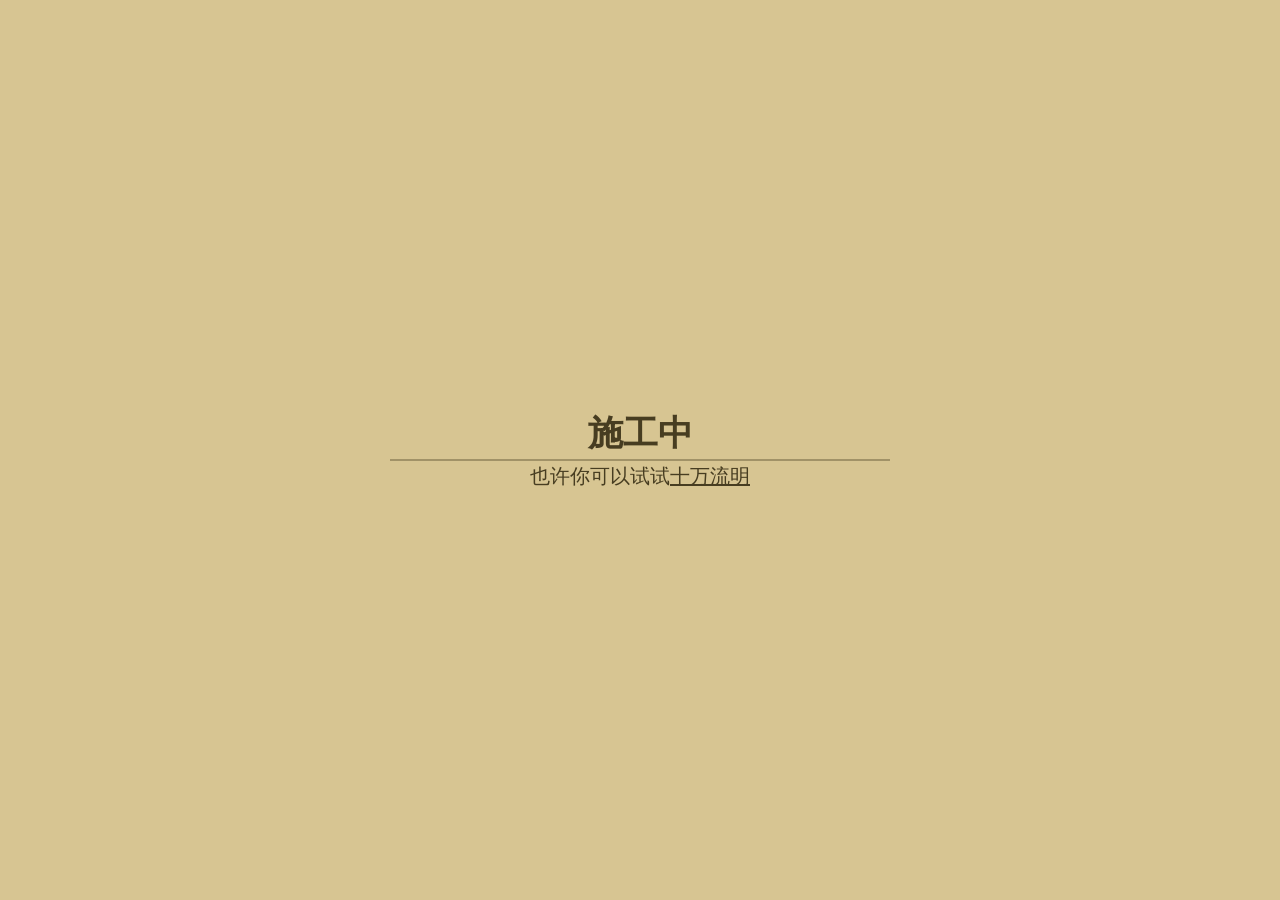
==== docs/index.html @ d666b8e5 "Add files via upload" ====
<!DOCTYPE html>
<html lang="zh-CN" oncontextmenu="return false">
    <head>
        <meta charset="utf-8" name="viewport" content="width=device-width,initial-scale=1,maximum-scale=1,user-scalable=no">
        <title>引导页</title>
        <link rel="stylesheet" type="text/css" href="style.css">
    </head>
    <body>
        <div class="main_table">
            <div class="title_text">施工中</div>
            <div class="main_text">也许你可以试试
                <a href="https://goldenapple125.github.io/100000-Lumens/" rel="noopener noreferrer">十万流明</a>
            </div>
        </div>
    </body>
</html>
---- docs/style.css ----
@font-face {
    font-family: 梦源黑体W12_min;
    src: url("font/梦源黑体W12_min.ttf");
    font-display: swap;
}

:root {
    --main-background: #d7c592;
    --dark-background: #ccb166;
    --warn-background: #d59e77;
    --main-text: #473d21;
    --light-text: #a19267;
    --border-color: #00000000;
    --hide: #00000000;
    --pointer: 0;
}

* {
    -moz-user-select: none;
    -o-user-select: none;
    -khtml-user-select: none;
    -webkit-user-select: none;
    -ms-user-select: none;
    user-select: none;
    -webkit-user-drag: none;
    -webkit-tap-highlight-color: var(--hide);
    touch-action: none;
    border: none;
    outline: none;
    overflow: hidden;
    font-family: "梦源黑体W12_min";
    image-rendering: pixelated;
    color-scheme: only light;
    transition: none;
}

a {
    margin-left: -5px;
    color: var(--main-text);
    text-decoration: underline solid var(--main-text) 2px;
}

html {
    display: block;
    position: absolute;
    left: 0px;
    top: 0px;
    width: 100%;
    height: 100%;
    margin: 0px;
    padding: 0px;
}

body {
    display: block;
    position: absolute;
    left: 0px;
    top: 0px;
    width: 100%;
    height: 100%;
    margin: 0px;
    padding: 0px;
    color: var(--main-text);
    background-color: var(--main-background);
}

.main_table {
    display: flex;
    position: absolute;
    left: 0px;
    top: 0px;
    width: 100%;
    height: 100%;
    padding: 0px 15px;
    box-sizing: border-box;
    flex-direction: column;
    justify-content: center;
    align-items: center;
}

.title_text {
    display: block;
    width: 100%;
    height: 50px;
    border-bottom: var(--light-text) 2px solid;
    font-size: 35px;
    font-weight: bold;
    text-align: center;
    line-height: 50px;
}

.main_text {
    height: 30px;
    font-size: 20px;
    line-height: 30px;
}

@media (hover: hover) and (pointer: fine) {
    .title_text {
        width: 500px;
    }
}
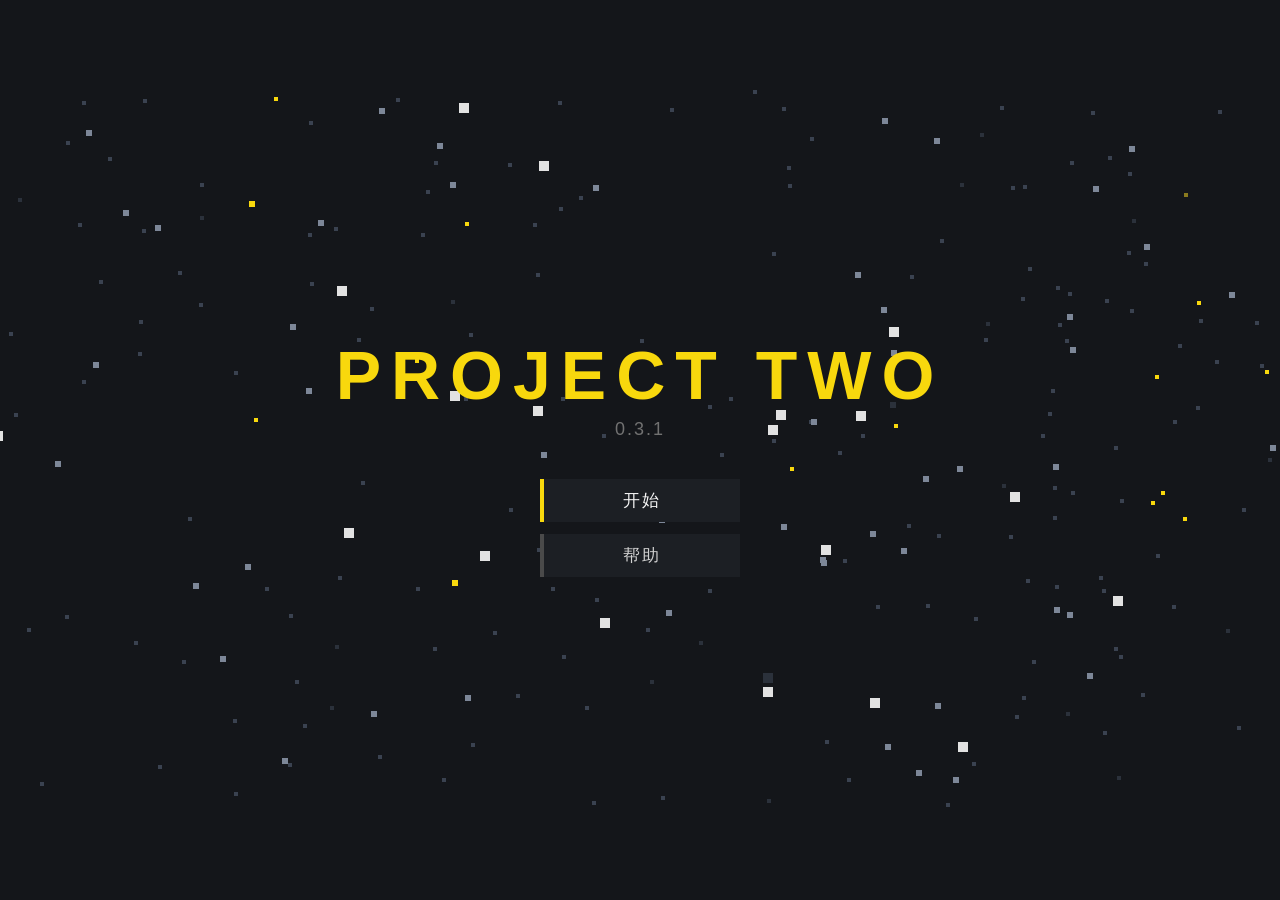
==== commit 7b6a7eef: "Add files via upload" ====
--- a/docs/index.html
+++ b/docs/index.html
@@ -1,16 +1,546 @@
-<!DOCTYPE html>
-<html lang="zh-CN" oncontextmenu="return false">
-    <head>
-        <meta charset="utf-8" name="viewport" content="width=device-width,initial-scale=1,maximum-scale=1,user-scalable=no">
-        <title>引导页</title>
-        <link rel="stylesheet" type="text/css" href="style.css">
-    </head>
-    <body>
-        <div class="main_table">
-            <div class="title_text">施工中</div>
-            <div class="main_text">也许你可以试试
-                <a href="https://goldenapple125.github.io/100000-Lumens/" rel="noopener noreferrer">十万流明</a>
+﻿<!DOCTYPE html>
+<html lang="zh-CN">
+<head>
+<meta charset="utf-8">
+<meta name="viewport" content="width=device-width, initial-scale=1, maximum-scale=1, minimum-scale=1, user-scalable=no, viewport-fit=cover">
+<title>Project Two</title>
+<!-- ⚠️ 网页标题（浏览器标签页）**不写版本号**（用户 2026-10-01 定）。
+     理由：它和 `GAME_VERSION` 是两份，改版本时必然漏一处 —— 实测就从 `0.1.0`
+     一路留到 `0.2.0` 都没改。**版本号只保留两个来源**：
+       · `core.js` 的 `GAME_VERSION`（唯一字符串来源）
+       · 界面上的标题屏那行（`#ver-title`）与设置页签（`#ver-settings`，都由它填）
+     以后再想往别处加版本号（页面标题、水印、注释头…）之前先想想这件事。 -->
+<!-- ⚠️ 资源带 ?v= 版本号：直接打开本地文件时浏览器会缓存 css/js，
+     改了代码却"看起来没生效"多半是缓存。改动后请把版本号 +1。 -->
+<link rel="stylesheet" href="style.css?v=580">
+</head>
+<body>
+<div id="stage">
+    <!-- ⭐⭐⭐ **三层画布**（`0.2.0`，用户要求"喝药火花高于玩家、激光主闪和火花高于激光"）。
+         DOM 顺序 = 叠放顺序（都在 `position: absolute` 下，后者盖前者）：
+
+            ① `#game`  —— 背景 / 障碍 / 敌人 / 子弹 / `pop` 特效 / **玩家**
+            ② `#fx`    —— **激光命中特效**（主闪 + 火花）、药品火花
+            ③ `#laser` —— 激光**光束**（DOM 元素，为了消除斜线锯齿）
+            ④ `#fx2`   —— **光束之上的火花**（`layer: 'over'`）
+            ⑤ `#ui`    —— HUD / 菜单
+
+         ⚠️⚠️ **为什么要分成两层特效画布**：光束是 DOM、永远盖住 `#game`，
+            所以"光效要在光束之上"必须**画到光束之后的画布上**。
+            而"主闪要在火花之上、火花要在光束之上"这两个要求
+            **靠一层做不到**（同一层里只有绘制先后，没有穿插）。
+            ⇒ `#fx`（光束之下）放主闪 + 玩家火花的碎屑；
+              `#fx2`（光束之上）放激光的碎屑。
+            ⚠️ 两块画布的像素尺寸与 `#game` **完全一致**（都是 1280×720 逻辑像素），
+              由 `fitStage()` 统一设，坐标可以直接照搬、不用换算。
+         ⚠️ 只在需要时才清空重画（见 render.js）——空白帧直接 `clearRect` 一次，
+            不跑任何粒子循环。 -->
+    <canvas id="game"></canvas>
+    <canvas id="fx"></canvas>
+    <!-- ⭐⭐ 激光：**用 HTML 元素画**（`0.2.0` 定稿，用户拍板"采用最终方案：用 html 元素"）。
+         ⚠️ 放在 canvas 之后、#ui 之前 ⇒ 盖在画布上、被 HUD 盖住（层级刚好）。
+         ⚠️ 尺寸用 `em`：`#stage` 的 font-size = 缩放倍率（见 fitStage），
+            所以这里写"逻辑像素"的数值，会自动按倍率换算成 CSS 像素。
+         ⚠️ 平时 `display: none`，只有关卡内且有激光时由 render() 打开（见 laserdom.js）。 -->
+    <div id="laser">
+        <div id="laser-outer"></div>
+        <div id="laser-core"></div>
+    </div>
+    <!-- ⭐⭐ **BOSS2 的三道激光**（`0.2.1`）—— 与 `#laser` 同一套 DOM 画法，
+         只是**多开若干个槽位**（`laserdom.js` 的"光束池"：0 号是玩家的、1~9 号是这里的 ✔）。
+         ⚠️ 为什么也要 DOM：与玩家激光**同一条理由**（斜线在 canvas 上会被自己栅格化，
+             `#stage` 又是非整数倍缩放 ⇒ 台阶明显；DOM 的旋转交给合成器、按设备像素比抗锯齿）。
+         ⚠️ 每个槽位**三个 id**（容器 / 外圈 / 内芯）—— `laserdom.js` 是按 id 抓元素的
+            （测试桩也按 id 造元素，所以不能改成 `querySelector`）。
+         ⚠️ 平时 `display: none`，由 `render.js` 按 `Game.beams` 的长度逐帧开关。 -->
+    <div id="elaser1">
+        <div id="elaser1-outer"></div>
+        <div id="elaser1-core"></div>
+    </div>
+    <div id="elaser2">
+        <div id="elaser2-outer"></div>
+        <div id="elaser2-core"></div>
+    </div>
+    <div id="elaser3">
+        <div id="elaser3-outer"></div>
+        <div id="elaser3-core"></div>
+    </div>
+    <div id="elaser4">
+    <div id="elaser4-outer"></div>
+    <div id="elaser4-core"></div>
+    </div>
+    <div id="elaser5">
+    <div id="elaser5-outer"></div>
+    <div id="elaser5-core"></div>
+    </div>
+    <div id="elaser6">
+    <div id="elaser6-outer"></div>
+    <div id="elaser6-core"></div>
+    </div>
+    <div id="elaser7">
+    <div id="elaser7-outer"></div>
+    <div id="elaser7-core"></div>
+    </div>
+    <div id="elaser8">
+    <div id="elaser8-outer"></div>
+    <div id="elaser8-core"></div>
+    </div>
+    <div id="elaser9">
+    <div id="elaser9-outer"></div>
+    <div id="elaser9-core"></div>
+    </div>
+    <div id="elaser10">
+    <div id="elaser10-outer"></div>
+    <div id="elaser10-core"></div>
+    </div>
+    <div id="elaser11">
+    <div id="elaser11-outer"></div>
+    <div id="elaser11-core"></div>
+    </div>
+    <div id="elaser12">
+    <div id="elaser12-outer"></div>
+    <div id="elaser12-core"></div>
+    </div>
+    <div id="elaser13">
+    <div id="elaser13-outer"></div>
+    <div id="elaser13-core"></div>
+    </div>
+    <div id="elaser14">
+    <div id="elaser14-outer"></div>
+    <div id="elaser14-core"></div>
+    </div>
+    <div id="elaser15">
+    <div id="elaser15-outer"></div>
+    <div id="elaser15-core"></div>
+    </div>
+    <div id="elaser16">
+    <div id="elaser16-outer"></div>
+    <div id="elaser16-core"></div>
+    </div>
+    <div id="elaser17">
+    <div id="elaser17-outer"></div>
+    <div id="elaser17-core"></div>
+    </div>
+    <!-- ⭐⭐ **光束之上的特效层**（`layer: 'over'`）—— 见上面那段的层级表。
+         ⚠️ 它必须放在 `#laser` **之后**：DOM 里后出现的盖住先出现的。
+         ⚠️ 别把它挪到 `#laser` 前面 —— 那就退回"火花被光束盖住"了。 -->
+    <canvas id="fx2"></canvas>
+    <div id="ui">
+        <!-- 诊断面板：按 F1 开关（找不到问题时用它） -->
+        <div id="debug" class="debug hidden"></div>
+
+        <!-- 1 标题屏 -->
+        <section class="screen" id="layer1">
+            <!-- ⚠️ 标题屏的背景特效**不在这里**：它画在 `#game` 那块 canvas 上
+                 （titlefx.js 的像素风星场），由 `body.title-fx-show` 让画布显示出来。
+                 所以本层只有 DOM 文字与按钮，没有特效容器。 -->
+            <div class="vcenter">
+                <!-- ⭐ 标题 + 版本号**归成一组**（`0.2.0`，用户要求"版本号上移一点、
+                     更接近标题而非开始按钮"）。
+                     ⚠️ 为什么包一层而不是调 `.version` 的 margin：
+                      `.vcenter` 是 `justify-content:center` 的纵向 flex，三段会**均分**剩余空间 ——
+                      只调 margin 会把"版本号↔标题"和"版本号↔按钮"**一起**改，
+                      做不到"靠近标题、远离按钮"。分包后组间留白由 `.title-block` 的
+                      `margin-bottom` 单独控制，语义也清楚。 -->
+                <div class="title-block">
+                    <h1 class="title">PROJECT TWO</h1>
+                    <!-- ⭐ 版本号（**界面显示不带 `v`**，与文档统一）= 这里的**唯一来源**。
+                         ⚠️ 不要在 HTML 里写死版本：`ui.js` 的 `syncVersion()` 会用
+                            `GAME_VERSION` 填它，"设置"页签那行也是同一个来源 ——
+                            一个数字写两处，迟早不一致。 -->
+                    <p class="version" id="ver-title"></p>
+                </div>
+                <div class="btn-col">
+                    <button class="btn" id="btn-start">开始</button>
+                    <!-- ⭐⭐ 「帮助」（`0.2.0`，用户要求"标题界面加入帮助，把操作说明移到那里面"）。
+                         ⚠️ 它**只负责打开覆盖层**（`#help`），内容在那边 ——
+                            操作说明从此**只有一份**，不再在设置页签里重复一遍。
+                         ⚠️ 放在「开始」下面、清档**不在这一列**了（清档已挪去设置页签）。 -->
+                    <button class="btn ghost" id="btn-help">帮助</button>
+                </div>
+            </div>
+        </section>
+
+        <!-- 2 主界面 = 「选关 / 角色 / 商店 / 设置」四个**页签**，不是四块屏
+             ⭐ 页签结构（按 p13 新界面层级图）：
+                主界面 ──┬── 选关 —— 选关卡 → 出击
+                         ├── 角色 —— 出战配置（主动 / 被动 / 道具）
+                         ├── 商店 —— 花金币（属性提升 / 扩槽位）
+                         └── 设置
+             ⚠️⚠️ 切页签**不换屏**（不调 changeLayer）：顶栏与页签栏常驻，
+                 只有 .pane 的内容区换掉 —— 层级就此压平，不再一层套一层。
+             ⚠️ 每个 .pane 里仍保留 `<h2 class="head">`：test-screens.cjs
+                 靠它认"这块内容是什么"，标题文字是那条链路的**唯一真相**，别删。
+             ⚠️ 资源（金币 / 等级 / 经验）常驻顶栏：原稿 p11/p13 都写明
+                 「资源（金、经）」，并要求商店/角色入口**最优先显示**。 -->
+        <section class="screen" id="layer2">
+            <div class="main-top">
+                <div class="res">
+                    <span class="res-i">金币 <b id="m-gold">0</b></span>
+                    <span class="res-i">等级 <b id="m-level">1</b></span>
+                    <!-- ⭐⭐ 经验后面跟一条**升级进度条**（用户 2026-10-05："主界面的经验加个(升级进度)条" ✔）
+     宽度由 `ui.js` 的 `syncRes()` 按 `Save.exp / levelNeed(Save.level)` 写 ✔ -->
+                    <span class="res-i">经验<span class="exp-wrap"><b id="m-exp">0 / 10</b><span class="exp-bar"><span class="exp-bar-fill" id="m-exp-fill"></span></span></span></span>
+                </div>
+                <div class="tabs" id="tabs">
+                    <button class="tab on" id="tab-select"    data-tab="select">选关</button>
+                    <button class="tab"    id="tab-character" data-tab="character">角色</button>
+                    <button class="tab"    id="tab-shop"      data-tab="shop">商店</button>
+                    <button class="tab"    id="tab-settings"  data-tab="settings">设置</button>
+                </div>
+            </div>
+
+            <div class="panes">
+                <!-- 页签 1：选关（关卡列表由 JS 按 LEVELS 自动生成） -->
+                <div class="pane on" id="pane-select">
+                    <h2 class="head">选择关卡</h2>
+                    <div class="vcenter">
+                        <!-- ⚠️ 关卡网格由 JS 按 LEVELS **自动生成**（见 UI.buildLevelList）。
+                             加关只需在 level.js 的 LEVELS 里加一行，不用改这里。
+                             它**不套 .panel**：方块自己就是边框，外面再包一层会显得很闷。 -->
+                        <div id="lv-list"></div>
+                        <!-- ⚠️ 这里**故意没有**"金币/等级/经验/槽位"面板（0.1.1 删掉的）：
+                             那四项在别处都已有 —— 金/等/经在**顶栏常驻**，
+                             槽位在**角色页签**（「技能 0/3」）。
+                             一个数字写两处，就得两处都记得刷新，漏一处就显示旧值；
+                             实测踩过：在商店买东西时，顶栏金币没跟着变。
+                             现在资源显示**只有一个出口**（UI.syncRes()），别再复制一份。 -->
+                        <!-- ⚠️ 「返回标题」**已挪到设置页签**（`0.1.1`）——
+                             它和"删除存档"都是标题屏级别的操作，放在设置里，
+                             选关页签就只剩关卡本身（网格 + ★ 进度）。 -->
+                        <!-- ⭐⭐ **碰撞测试场入口**（`0.2.0`）。
+                             ⚠️⚠️ **只有按 `/` 进入调试模式后才看得见**
+                                （用户要求"开启调试模式才可使用…碰撞测试"）——
+                                由 `UI.syncTestLevel()` 每帧对齐，这里**写不写 `hidden`
+                                都不影响**（第一帧就会被对齐），但写上更符合直觉。
+                             ⚠️ 结构**静态写在这里**（不是 JS 凭空创建）：见
+                                `ui.js` 的 `buildLevelList()` 那段说明 ——
+                                动态创建会被"JS 引用的 id 必须在 HTML 里"那条断言判红。
+                             ⚠️ 按钮 id 与关卡 id 的绑定在 `buildLevelList()` 里做
+                                （因为关卡 id 来自 `level.js` 的数据，HTML 里写不了）。 -->
+                        <div class="lv-extra hidden" id="lv-extra-test">
+                            <button class="btn small ghost" id="btn-test-level">碰撞测试场</button>
+                        </div>
+                    </div>
+                </div>
+
+                <!-- 页签 2：角色（原「战前配置」整屏并进来） -->
+                <div class="pane" id="pane-character">
+                    <h2 class="head">角色配置</h2>
+                    <!-- ⭐ 与商店同一套**滚动兜底**（`0.2.1`，见 `.vscroll` 那段说明）——
+                         这一屏的卡片数 = 主动 + 被动 + 道具的**池子**大小，
+                         池子一涨（被动现在 7 件）它就会顶到 720。
+                         ⚠️ 卡片本身是 `.pick` 的 `flex-wrap`（自动换行，加内容不用改 CSS），
+                            这里只负责"换行之后还长得下去"。
+                         ⚠️ 结构有断言守着：`test-screens` ⑳。 -->
+                    <div class="vscroll" id="char-scroll">
+                    <div class="vscroll-in">
+                        <!-- 选卡被拒绝时的一句话反馈（如"最多带 N 个"）。
+                             ⚠️ 它**一直占着 min-height**（不是"留空就不占高度"），
+                                这样提示出现/消失时下面的面板不会上下跳。 -->
+                        <div class="pick-hint" id="pick-hint"></div>
+                        <div class="panel w760">
+                            <div class="pane-title">技能 <span id="a-count">0</span>/<span id="a-max">3</span></div>
+                            <div class="pick" id="pick-active"></div>
+                        </div>
+                        <div class="panel w760 mt16">
+                            <div class="pane-title">饰品 <span id="p-count">0</span>/<span id="p-max">1</span></div>
+                            <div class="pick" id="pick-passive"></div>
+                        </div>
+                        <div class="panel w760 mt16">
+                            <div class="pane-title">道具 <span id="i-count">0</span>/1</div>
+                            <div class="pick" id="pick-item"></div>
+                        </div>
+                        <!-- ⚠️ 这里原来有两个按钮（「出击」和「返回选关」），`0.1.1` 删掉了：
+                             · 「返回选关」与点页签栏的「选关」**完全重复**（页签就在头顶）；
+                             · 「出击」与"在选关页签点关卡方块"**完全重复** ——
+                               配好装回选关点一下就开打，多一个按钮只是多一条要记的路。
+                             ⇒ 角色页签现在就是**纯配置**：改完直接点头顶的「选关」。 -->
+                    </div>
+                    </div>
+                </div>
+
+                <!-- 页签 3：商店（原「成长」整屏并进来）
+                     ⚠️ 这里**不再重复显示金币/等级/经验** —— 顶栏已经常驻了，
+                        重复一份既占高度、又可能和顶栏数字不一致（0.1.1 去掉）。 -->
+                <!-- 页签 3：商店（花金币的地方）
+                     ⭐⭐ 标题**与其他三屏完全一致**（`<h2 class="head">`，`0.2.1` 统一）。
+                        ⚠️ 它原来是 `head tight`（20px 字 + 10px 上边距）——
+                           那是 `0.2.0` 的**救急**：商店内容最多，普通 `head` 的 65px
+                           "就是溢出的最后一根稻草"。用户 2026-10-02 实测指出
+                           **"商店的标题位置和大小都与其他如角色配置对不上，统一之"**。
+                           ⇒ `0.2.1` 把高度上限拿掉（下面 `#shop-scroll` 的滚动兜底）之后，
+                             这 25px 再也不用省了，**`.head.tight` 整个类已删**。
+                           ⚠️ 别再退回紧凑版：高度问题已经由滚动容器解决，
+                              再省标题只会让四屏看起来不齐。
+                     ⚠️⚠️ **不能直接删掉这个标题**：`tools\test-screens.cjs` 的
+                        `currentScreen()` 是**按 `<h2 class="head">` 判定屏标题**的
+                        （每个 section 里第一个 h2 = 该层的标题），删了之后
+                        商店在测试的屏模型里会变成"(无标题)"（实测踩过）。
+                     ⚠️ 布局用**两列**（`shop-grid`）：属性/槽位并排、被动排两列
+                        （`0.2.0` 的解法：竖着堆三块面板会顶出 720，两列省掉一半高度）。
+                        ⭐ `0.2.1` 起**高度上限已经拿掉**（下面 `#shop-scroll` 的滚动兜底）
+                        ⇒ 以后加内容**不用再算高度**，两列只是排版口味，不是"塞不下"的补丁。 -->
+                <div class="pane" id="pane-shop">
+                    <h2 class="head">商店</h2>
+                    <!-- ⭐⭐ **长列表的长久方案**（`0.2.1`）。用户原话：
+                            **"考虑到商店可能有许多饰品和道具，想一个长久的解决方案，
+                              而不是满了再改一点"**。
+
+                         之前是"内容垂直居中"（`.vcenter`）—— 那套在**刚好装得下**时很好看，
+                         但内容的**高度上限被 720 锁死**：被动从 6 件加到 7 件，
+                         就已经在溢出边缘试探，每加一件都要回来量高度、挪布局 ⇒ 典型的补丁式维护。
+
+                         ⇒ 现在改成**两层**：
+                           ① `#shop-scroll`（`.vscroll`）= 滚动容器：吃掉标题以外的全部高度，
+                              `overflow-y: auto` ⇒ **内容再高也够得着**，高度不再是内容量的函数；
+                           ② `.vscroll-in` = 内容列：`margin: auto 0` ⇒
+                              **装得下时仍然垂直居中（与改之前一模一样）**，
+                              装不下时从顶部开始排、能一路滚到底。
+                         ⚠️⚠️ 别再退回 `justify-content: center`：它在滚动容器里溢出时
+                            **顶部会被裁掉且滚不上去**（内容永远够不着）——
+                            这正是 `.vscroll-in` 用 auto margin 而不用居中属性的原因。
+                         ⚠️ 结构（哪些东西在滚动容器里）有断言守着：
+                            `test-screens` ⑳ = 长列表滚动兜底。 -->
+                    <div class="vscroll" id="shop-scroll">
+                    <div class="vscroll-in">
+                        <!-- ① 花金币**可重复购买**的两类：属性（只读展示）+ 槽位
+                             ⚠️ 用 `w860`（比共用的 `w760` 宽）：这一行的内容是
+                                "名字 + 数值 + 按钮"三段，760 会把数值挤到第二行
+                                （用户报过"下面那些数字不要单独换行"）。
+                             ⚠️ 列宽用 `shop-grid-fit`（`auto 1fr`）——
+                                两列需求差很多（属性 140px vs 槽位 235px），
+                                等宽就是让宽的那列把窄的挤到换行。 -->
+                        <div class="panel w860">
+                            <div class="shop-grid shop-grid-fit">
+                                <div>
+                                    <div class="pane-title">属性</div>
+                                    <div id="up-attrs"></div>
+                                </div>
+                                <div>
+                                    <div class="pane-title">槽位</div>
+                                    <div id="up-slots"></div>
+                                </div>
+                            </div>
+                        </div>
+                        <!-- ② 一次性买断的两类：饰品 + 道具（买完永久解锁）
+                             ⚠️ 它们在页面上**并排两列**（`.shop-grid`），不是上下两块 ——
+                                两者是同一类东西（买一次就有），并排一眼看得出这个共性。
+                             ⭐⭐ 道具原来挂在上面「槽位」那一栏里（`0.2.0` 挪来，用户要求
+                                "商店的道具回蓝药放下面那块（饰品右边）"）。
+                                ⚠️ 原来那三行是"技能槽 / 饰品槽 / 道具"挤在一栏，
+                                   而道具**既不是槽位、也和槽位上限无关** ——
+                                   它和被动一样是"一次性买断"，放这里才对。
+                             ⭐⭐ **加内容不用动这里**：两栏都由 `ui.js` 的 `buildShop()`
+                                遍历 `PASSIVES` / `ITEMS` 生成（`passiveRow(pi)`），
+                                加一件被动 = 往表里加一行数据。
+                             ⭐⭐⭐ `class="vscroll-list"` = **定死的滚动框**（`0.2.1`）。用户两轮要求：
+                                ① "滚动条（框）可以单独给'饰品'用，而非整个'商店'，
+                                   然后就可以让饰品一框大约 5~6 个"；
+                                ② **"确保'饰品''道具'所在的这个框大小不因其内容改变，
+                                   或者说保持'充满被动道具'的大小"**。
+                                ⇒ 尺寸**定死**（`height` 而**不是** `max-height`）：买掉几件也不会缩，
+                                  于是**商店整屏一动不动**；内容超过框就自己滚。
+                                  外面的 `.vscroll` 只当兜底。算法见 style.css 那段说明。
+                                ⚠️ 两栏挂**同一个类** ⇒ 高度必然一致（不会一高一矮）。 -->
+                        <div class="panel w860 mt16">
+                            <div class="shop-grid shop-grid-even">
+                                <div>
+                                    <div class="pane-title">饰品</div>
+                                    <div class="vscroll-list" id="up-passives"></div>
+                                </div>
+                                <div>
+                                    <div class="pane-title">道具</div>
+                                    <div class="vscroll-list" id="up-items"></div>
+                                </div>
+                            </div>
+                        </div>
+                    </div>
+                    </div>
+                </div>
+
+                <!-- 页签 4：设置（原设计 p11/p13 都有「设置」这一项） -->
+                <div class="pane" id="pane-settings">
+                    <h2 class="head">设置</h2>
+                    <div class="vcenter">
+                        <!-- ⚠️⚠️ **「操作」那块已挪到标题屏的「帮助」覆盖层**（`0.2.0`，用户要求
+                             "标题界面加入帮助，把操作说明移到那里面"）。
+                             ⇒ 操作说明全项目**只有一份**（`#help`），设置页签不再重复一遍。
+                             这样"怎么玩"在**开始之前**就看得到，而不是进了主界面才找得到。 -->
+                        <div class="panel w520">
+                            <div class="pane-title">显示</div>
+                            <!-- ⭐ 小怪血条开关（用户 2026-10-01 定）。
+                                 ⚠️ 默认**关**（= 原设计「只有 BOSS 显示血条」，见 08 L288）。
+                                 搬动这条时注意：BOSS 的血条**不受它影响**，永远显示。 -->
+                            <div class="row">
+                                <span>小怪血条</span>
+                                <button class="btn small" id="btn-mobhp"></button>
+                            </div>
+                            <!-- ⭐⭐ 「画面像素对齐」开关（用户 2026-10-02：
+                                 "试试 A′，最好也保留原来的模式，做成选项"）。
+                                 · 开（默认）= 舞台倍率量化到 **0.5 步进**
+                                   ⇒ `PIXEL(2) × 倍率` 恒为整数 ⇒ 每个美术像素在屏幕上一样大 ✔
+                                   （代价：舞台最多留 ~0.5× 空边）
+                                 · 关 = 原来的 **0.1 步进**（填满屏幕优先，但像素偶尔差 1 ✗）
+                                 ⚠️ 值在 `Save.scaleCrisp`，真相来源只有一处（见 core.js 的 pickScaleFor）。 -->
+                            <div class="row">
+                                <span>画面缩放</span>
+                                <button class="btn small" id="btn-scale"></button>
+                            </div>
+                        </div>
+                        <div class="panel w520 mt16">
+                            <div class="pane-title">关于</div>
+                            <!-- ⭐⭐ **作者 / 设计两行**（`0.2.0`，用户要求
+                                 "关于里面，作者写你的名字，设计写我（或者按你认为符合实际的写）"）。
+                                 ⚠️ 它们是**静态文字、直接写在 HTML 里**（不像版本号要走 JS）：
+                                    这是"人"的信息，没有第二个来源，不需要同步。
+                                 ⚠️ 只有**版本号**必须由 `UI.syncVersion()` 填 —— 它的唯一来源是
+                                    `core.js` 的 `GAME_VERSION`。写死在这里就会成为**第二份**，
+                                    改版时必漏一处（这是踩过的坑，见本文件头的说明）。 -->
+                            <div class="row"><span>作者</span><span>DeepSeek Harness</span></div>
+                            <div class="row"><span>设计</span><span>静火Ω</span></div>
+                            <div class="row"><span>版本</span><span id="ver-settings"></span></div>
+                            <!-- ⚠️ 原来这里还有一行「存档 · 自动保存在本机浏览器」——
+                                 已删（用户 2026-10-01）。理由：这行是在**解释实现细节**
+                                 （localStorage），玩家不需要知道。 -->
+                        </div>
+                        <!-- ⭐⭐ **主界面的出入口都收在这一行**（`0.2.0`，用户要求
+                             "删除存档移到设置那里（与返回标题同一行）"）。
+                             · 「返回标题」= 主界面唯一的出口（`0.1.1` 从选关页签挪来）
+                             · 「删除存档」= 原来在**标题屏**（`0.1.1`～`0.2.0`），现挪来此处
+                             ⚠️ 用户最初（2026-10-01）定的是"清档只留标题屏那一个"，
+                                理由是"想从头再来"是开局前的决定。`0.2.0` 改主意了：
+                                把它和「返回标题」并排 —— 两者都是**标题屏级别的操作**，
+                                放一起语义更整齐（也正是 `0.1.1` 把「返回标题」挪进来的同一条逻辑）。
+                             ⚠️ 两击确认**照旧**（`UI.wipeConfirm`），挪位置不改这个保护。 -->
+                        <div class="btn-row mt28">
+                            <button class="btn ghost" id="btn-back1">返回标题</button>
+                            <!-- ⚠️ 文案是「**删除**存档」（`0.2.0`，用户要求把"清空"改成"删除"）——
+                                 与确认态的「确认删除」配套。两处文字**要一起改**。 -->
+                            <button class="btn ghost" id="btn-wipe">删除存档</button>
+                        </div>
+                    </div>
+                </div>
+            </div>
+        </section>
+
+        <!-- 3 关卡内 + 结算 -->
+        <section class="screen" id="layer3">
+            <!-- ⭐ HUD 用 DOM 渲染（不是 canvas）：
+                 画布分辨率固定 1280×720，把汉字画进去再放大会糊；
+                 DOM 文字由屏幕分辨率渲染，放大多少都清晰。 -->
+            <div id="hud">
+                <div class="hud-left">
+                    <!-- ⚠️ 条上的文字是**中文**（用户定：生命 / 能量）。
+                         ⚠️ 别混：JS 里的内部变量名仍是 `hp` / `mp` / `hpMax` / `mpMax`
+                            —— 那是几百处引用，与这条文案无关，不要去改。
+                         初值只是"还没进关"时显示什么，进关后由 hud.js 每帧覆盖。 -->
+                    <div class="hud-bar">
+                        <div class="hud-bar-fill hp" id="hud-hp-fill"></div>
+                        <span class="hud-bar-txt" id="hud-hp-txt">生命 12 / 20</span>
+                    </div>
+                    <div class="hud-bar thin">
+                        <div class="hud-bar-fill mp" id="hud-mp-fill"></div>
+                        <span class="hud-bar-txt" id="hud-mp-txt">能量 5 / 30</span>
+                    </div>
+                </div>
+                <div class="hud-right">
+                    <!-- ⭐ 「进度」= **击败数 / 本关总数**（`0.2.0` 把原来两行
+                         「剩怪」与「击杀」合并成这一行）。
+                         ⚠️ 分母是 `Game.enemiesTotal`（进关时记一次），不是现算 —— 见它的说明。
+                         ⚠️ 原来那个 `#hud-kills` 元素已删除，`hud.js` 里也不要再引用它。
+                         ⭐⭐ **`#hud-wave`（`0.2.1`）**：多波关卡在这一行**前面**补一句
+                         「波次 x/y 」（由 hud.js 写入，单波关卡写空字符串 ⇒ 一个字都不显示）。
+                         用户要求："有复数波次的关卡，右上角一行内写：波次x/y 进度a/b"，
+                         ⇒ 所以是**同一行**，不是再加一行。
+                         ⚠️ 多波时 `#hud-progress` 里的两个数是**本波**的击败数 / 本波总数
+                         （用户明确："其中 b 为本波进度，而非关卡进度"）。 -->
+                    <div class="hud-line"><b id="hud-wave"></b>进度 <b id="hud-progress">0 / 8</b></div>
+                </div>
+                <div class="hud-bottom" id="hud-slots"></div>
+                <div class="hud-bottom" id="hud-item"></div>
+                <!-- 测试关：碰撞几何可视化 + 哨兵结果 -->
+                <div id="hud-test"></div>
+            </div>
+            <div id="result" class="result hidden">
+                <div class="panel w520">
+                    <div class="pane-title" id="r-title">通关</div>                    <!-- ⚠️ 这四行原本是「击败怪物 / 获得经验 / 获得金币 / 等级提升」——
+                         四个"动词+名词"整齐排一列，是典型的机器腔。
+                         换成名词短语，一眼扫得完（`0.1.1` 改）。 -->
+                    <div class="row"><span>击杀</span><span id="r-kills">0</span></div>
+                    <div class="row"><span>经验</span><span id="r-exp">0</span></div>
+                    <div class="row"><span>金币</span><span id="r-gold">0</span></div>
+                    <div class="row" id="r-lvrow"><span>升级</span><span id="r-lv">—</span></div>
+                    <div class="btn-col mt24">
+                        <!-- ⭐「下一关」：通关后的**主行动**（放第一个）。
+                             ⚠️ 最后一关、失败结算、或下一关还没解锁时，由 JS 藏掉
+                                （见 level.js 的 nextLevelId + ui.js 的 syncResultButtons）。
+                             ⚠️ **初始必须带 `hidden`**：结算是它唯一的显示时机，
+                                不写就会在"还没结算"时就先亮出来（实测踩过）。 -->
+                        <button class="btn hidden" id="btn-next">下一关</button>
+                        <button class="btn ghost" id="btn-again">再打一次</button>
+                        <button class="btn ghost" id="btn-result-back">回主界面</button>
+                    </div>
+                </div>
+            </div>
+        </section>
+
+        <!-- ⭐⭐ **帮助覆盖层**（`0.2.0`，用户要求"标题界面加入帮助，把操作说明移到那里面"）。
+             ⚠️ 它**不在任何 `.screen` 里**（放在 `#ui` 的直接子级）——
+                因为它要能**在任何一层之上**弹出来，而 `.screen` 是"哪层激活显示哪层"，
+                塞进某一层就只能在那一层用（标题屏的帮助塞进 layer1，进主界面就没了）。
+             ⚠️ 复用 `.result` 那套覆盖层样式（半透明底 + 居中面板），
+                不另写一份 CSS —— 两者的视觉要求完全一样。
+             ⚠️ 初始**必须带 `hidden`**：它唯一的显示时机是点「帮助」，
+                不写就会一进游戏就盖在标题屏上（结算框踩过同一个坑）。
+             ⚠️ 内容（操作说明）**全项目只有这一份** —— 设置页签那块已删。 -->
+        <div id="help" class="result hidden">
+            <div class="panel w520">
+                <div class="pane-title">操作说明</div>
+                <div class="row"><span>移动</span><span>W A S D</span></div>
+                <div class="row"><span>开火</span><span>按住左键</span></div>
+                <div class="row"><span>技能</span><span>数字键 1~4</span></div>
+                <div class="row"><span>道具</span><span>E</span></div>
+                <div class="row"><span>退出关卡</span><span>Esc</span></div>
+                <!-- ⚠️⚠️ **这里不再列调试功能**（`0.2.0`，用户要求删掉时间流速那行）。
+                     `[` `]` `\`（时间流速）、`F1`（诊断面板）、「碰撞测试场」
+                     现在**都要先按 `/` 进入调试模式**才可用 ——
+                     那是开发者工具，摆在"操作"表里会像正式玩法。
+                     ⚠️ 但 `/` 本身也**故意不列**：它是个开发者后门，
+                       写进帮助就等于告诉玩家"这里有个调试入口"。
+                       需要时看 `core.js` 的 keydown 段落。 -->
+                <div class="btn-col mt24">
+                    <button class="btn ghost" id="btn-help-close">返回</button>
+                </div>
             </div>
         </div>
-    </body>
-</html>+
+    </div>
+</div>
+
+<!-- ⭐ 事件追踪（诊断用，`0.2.0`）。**必须最先加载**：core/game/level 里的埋点
+     是"运行时才调"，但早加载最省心；而且它自己不依赖任何别的文件。
+     ⚠️ 定位完"点关卡闪回选关"那个偶发 bug 后可以整块删掉（含 trace.js 与各埋点）。 -->
+<script src="trace.js?v=580"></script>
+<script src="collision.js?v=580"></script>
+<script src="core.js?v=580"></script>
+<script src="level.js?v=580"></script>
+<!-- 标题屏星场：依赖 core.js 的常量/ctx 与 level.js 的 TILE，且被 game.js 的 render 调用 -->
+<script src="titlefx.js?v=580"></script>
+<!-- ⭐ 素材层（`0.3.0` 像素化）：必须在 render.js 之前（它画实体与子弹），也必须能在 core.js 的 boot 里被调到 ⇒ 放在 core 之后、laserdom 之前。 -->
+<script src="sprites.js?v=580"></script>
+<script src="laserdom.js?v=580"></script>
+<!-- ⭐ 特效画布句柄（0.2.0）：两层特效布的 canvas/ctx，与 laserdom.js 同一个职责分工
+     （render.js 只管"画什么"，这里管"画到哪块布上"）。
+     ⚠️ 必须在 render.js 之前 —— render.js 启动时就会用到 `FxDom`。 -->
+<script src="fxdom.js?v=580"></script>
+<script src="hud.js?v=580"></script>
+<script src="ui.js?v=580"></script>
+<!-- ⚠️ **render.js 必须在 game.js 之前**（`0.2.0` 从 game.js 拆出来的纯绘制层：
+     `snap()` / `render()` / `drawCollisionDebug()`）。
+     ⚠️ 两边都是**函数声明**（会被提升），所以只要都赶在 `start()` 之前加载就安全；
+        放在前面只是为了读起来顺 —— 别据此以为顺序可以随便调。 -->
+<script src="render.js?v=580"></script>
+<script src="game.js?v=580"></script>
+</body>
+</html>
--- a/docs/style.css
+++ b/docs/style.css
@@ -1,102 +1,1074 @@
-@font-face {
-    font-family: 梦源黑体W12_min;
-    src: url("font/梦源黑体W12_min.ttf");
-    font-display: swap;
-}
-
+﻿/* Project Two 0.1.0 —— 遵循 概念报告/10-运行环境约定.md */
 :root {
-    --main-background: #d7c592;
-    --dark-background: #ccb166;
-    --warn-background: #d59e77;
-    --main-text: #473d21;
-    --light-text: #a19267;
-    --border-color: #00000000;
-    --hide: #00000000;
-    --pointer: 0;
-}
-
+    color-scheme: only light;      /* 禁止浏览器切暗色 */
+
+    /* ⭐⭐⭐ **灰阶 / 语义色（沿用美术测试的 token）**
+     * ⚠️ `0.3.0` P0 起：凡**跨语言共用**的值，注释里都标了它在 `core.js` → `PAL` 里的
+     *    对应条目，并由 `tools\test-visual.cjs` 断言"**两边不许漂移**"。
+     *    ⇒ 改这里必须同步改 `PAL`（反之亦然），否则自检会红。
+     *    ⚠️ **没标对应关系的**是界面专属色（`PAL` 里没有这个语义）——
+     *      它们只在 CSS 里有意义，别硬拉一个 PAL 名字来配对。 */
+    --c-bg:      #14161a;          /* = PAL.bg（场地底色，界面深底同色） */
+    --c-bg2:     #1c1f24;
+    --c-panel:   #262626;
+    --c-line:    #4a4a4a;
+    --c-line2:   #535353;
+    --c-line3:   #3a3a3a;          /* 更暗一档的边（锁定态 / 分隔） */
+    --c-dim:     #717171;
+    --c-dim2:    #d1d1d1;
+    --c-text:    #e2e2e2;
+    --c-text-hi: #f5f5f5;
+    --c-white:   #ffffff;          /* = PAL.hitWhite（纯白：HUD 强调文字用） */
+    --c-accent:  #f8d80d;          /* = PAL.accent（**界面主题色**：不跟主角走 —— 用户 2026-10-02："别改主题色"） */
+    --c-accent2: #e4c607;
+    --c-hp:      #ed6060;          /* = PAL.barHp（生命条**填充**，用户 2026-10-05） */
+    --c-hp-edge: #d83a3a;          /* = PAL.barHpEdge（生命条边框） */
+    --c-hp-bg:   #6b2b2b;          /* = PAL.barHpEmpty（生命条「空」的部分） */
+    --c-mp-bg:   #294865;          /* = PAL.barMpEmpty（能量条「空」的部分） */          /* = PAL.barHpEdge（生命条**边框**） */          /* = PAL.barHp（**红 = 生命**，与敌人本体色无关 —— 用户："别改血条颜色"） */
+    --c-mp:      #5a9fe0;
+    --c-mp-dark: #0b77bd;
+          /* 深能量色（= 子弹/激光外圈那个蓝的深色档；HUD 能量半框用） */
+    --c-warn:    #e0a05a;
+    --c-bad:     #ff6b6b;          /* 独立的"出错/失败"红（`0.3.0` 起与警示光束解耦：光束改橙） */
+    --c-heal:    #7de07d;          /* = PAL.heal（回血 / 通过） */
+    --c-hr:      #333;             /* 行分隔线（比 --c-line3 还暗） */
+    --c-sunken:  #1a1c20;          /* 内凹底（HUD 条的槽、输入框） */
+    --c-card-on: #2a2a24;          /* 选中卡片的底（偏黄一档，与强调色呼应） */
+    --c-bar-bg:  #262626;          /* 血条/进度条的槽底（与 --c-panel 同值不同义） */
+    /* ⚠️ `#14161ad9` / `#14161ab8` / `#14161ac9`（半透明底）与 `#000000cc`（遮罩）
+     *    是**带 alpha 的变体**：CSS 变量加 alpha 要 `color-mix`（另一个浏览器特性）
+     *    ⇒ 保留字面量，语义就是"`--c-bg` 加 alpha"。
+     * ⚠️⚠️ 这里**曾经**有 `--c-laser-core: #fff2a8`（激光内芯的亮黄），已删（`0.2.0`）。
+     *    理由两条：① 激光内芯改成由 JS 设之后它成了**死变量**（没人引用，只剩会过期的声明）；
+     *    ② 更要紧的是**它留的是旧颜色**，看到的人会以为"改这个变量就能调激光颜色"，改了却没效果。
+     *    ⚠️ 现在激光配色只有一个来源：`PAL.laserCore`（外圈由它 `dimHex(…, LASER_OUTER_K)` 算）。
+     *      `#laser-outer` / `#laser-core` 只是"JS 还没跑过"的**首帧兜底**，
+     *      那几个兜底数值同样由 `test-visual` 断言不许漂移。 */
+}
+
+/* ---- 输入钳制 + 渲染硬要求（无前缀残留） ---- */
 * {
-    -moz-user-select: none;
-    -o-user-select: none;
-    -khtml-user-select: none;
-    -webkit-user-select: none;
-    -ms-user-select: none;
     user-select: none;
+    -webkit-user-select: none;      /* 仅保留这一个必要前缀 */
     -webkit-user-drag: none;
-    -webkit-tap-highlight-color: var(--hide);
-    touch-action: none;
+    -webkit-tap-highlight-color: #00000000;
     border: none;
     outline: none;
+    margin: 0;
+    padding: 0;
+    box-sizing: border-box;
+    transition: all 0s;             /* 游戏里过渡动画就是延迟 */
+    image-rendering: pixelated;
+}
+
+/* ⭐ 光标策略（按输入能力分支，沿用十万流明的写法）
+ *  · 鼠标设备：**菜单显示系统光标**（否则"看不见鼠标"没法点）；
+ *             关卡内由 canvas 的 cursor:none + 游戏自绘准心接管。
+ *  · 触摸设备：不显示任何光标（本来也没有指针）。
+ *  ⚠️ 千万不要在 `*` 上写 cursor:none —— 那会让菜单也看不见鼠标。
+ *  ⚠️ 按钮一定要给回 pointer，"可点"这件事必须能看出来。
+ *
+ * ⚠️⚠️ `cursor: none` 的适用范围（实测踩过）：以前是**无条件**的 `#game { cursor: none; }`，
+ *    当时画布只在关卡内可见，所以没问题。但标题屏改成**也用画布画星场**之后，
+ *    画布在标题屏也可见了 → 如果标题屏的 DOM 没有盖满整屏，
+ *    鼠标移到没盖住的地方，命中的就是画布 → **指针直接消失**。
+ *    ⇒ 改成只在**关卡内**藏指针（`body.in-game`），标题屏明确还回 `default`。
+ *    再加一条兜底：`#title-fx-show` 时整个 `#stage` 都还回默认指针，
+ *    这样不管 DOM 盖没盖满，都不会出现"没有鼠标"的界面。 */
+@media (hover: hover) and (pointer: fine) {
+    html, body { cursor: default; }
+    button, .btn, .card, .tab, .lv-block { cursor: pointer; }
+    .card.locked, .btn.disabled, .lv-block.locked { cursor: not-allowed; }
+/* ⭐⭐ **未解锁的卡：名字更暗**（用户 2026-10-05："角色配置下 未解锁的技能/饰品/道具 名字更暗以区分" ✗）。
+ *    原来 `.card.locked` **只改了鼠标指针** ✗（`cursor: not-allowed` ✗）⇒ 光看名字分不出锁没锁 ✔。
+ *    ⚠️ 只压**名字**（`.card-name` ✗），卡面其它元素不动 ✔ —— 与"（未解锁）"那三个字配合着看 ✔。
+ *    ⚠️ 用的是暗色 token `--c-dim` ✗（与 `.card-desc` 同一个），不再单独调色 ✔。 */
+.card.locked .card-name { color: var(--c-dim); }
+    /* 只有关卡内才藏指针（自绘准心接管） */
+    body.in-game #game { cursor: none; }
+    /* 标题屏是菜单：整个舞台都显示系统指针（画布显示着星场也不影响） */
+    body.title-fx-show, body.title-fx-show #stage, body.title-fx-show #game { cursor: default; }
+
+    /* ⭐ 结算时把系统指针还回来。
+     *    准心画在 canvas 上，而结算框是 DOM（z 序更高）→ 会互相遮挡、看不清也点不准。
+     *    同时 game.js 的 render 在结算时**停止画准心**，两者配套。 */
+    body.result-show #game { cursor: default; }
+    /* ⚠️⚠️ **`pointer` 只能给按钮，不能给 `#result` 自己**（`0.2.0` 修，实测踩过）。
+     *
+     *    原来这里写的是 `body.result-show #result, body.result-show #result button
+     *    { cursor: pointer; }` —— 把**整个覆盖层**也设成了手掌。
+     *    而 `cursor` 是**继承属性** ⇒ `.panel` / 四行文字 / 所有后代**全继承成手掌**
+     *    ⇒ 用户实测："通关结算界面，按钮虽然正常，但鼠标永远是手掌"。
+     *
+     *    ⚠️ 这条规则是 `0.1.1` 就有的，但**一直没显形**：那时 `.result` 是
+     *      `pointer-events: none`（见 `.result` 那段），鼠标**根本碰不到它** ——
+     *      命中的是底下的 canvas，所以这条 `pointer` 从未生效过。
+     *      ⇒ 上一轮给 `.result` 打开 `pointer-events: auto` 之后它才暴露出来。
+     *    ⚠️ 教训：**改 `pointer-events` 会"唤醒"一批原本死掉的样式** ——
+     *      所以打开一层的事件接收时，要顺手检查它的 `cursor` 与 `user-select`。 */
+    body.result-show #result button { cursor: pointer; }
+}
+/* ⚠️ overflow:hidden 不能放在 * 上：那会连带把 flex 居中也锁死，
+ *    这里只对结构性元素设置。 */
+html, body, #stage, #ui, .screen { overflow: hidden; }
+
+html, body {
+    position: absolute;
+    left: 0; top: 0;
+    width: 100%; height: 100%;
+    background: var(--c-bg);
+    color: var(--c-text);
+    font-family: "Microsoft YaHei", "PingFang SC", sans-serif;
+    font-size: 15px;
+    line-height: 1.5;
+}
+
+/* 用 flex 把舞台在窗口内居中（避免左上角对齐造成的"偏向左上"观感） */
+body {
+    display: flex;
+    align-items: center;
+    justify-content: center;
+}
+
+/* ⭐ 关键：不做 transform: scale()。
+ * 改为由 JS 直接把 #stage 的宽高设成「逻辑尺寸 × 倍率」的 CSS 像素，
+ * 内部 canvas 用 100% 撑满。这样：
+ *   ① 整套界面与 canvas 同处一个坐标系（不会有缩放偏移）
+ *   ② getBoundingClientRect() 与实际显示尺寸一致 → 鼠标换算准确
+ *   ③ 整套界面不会溢出屏幕（非整数倍也安全） */
+#stage {
+    position: relative;
+    left: auto; top: auto;
+    width: 1280px; height: 720px;   /* JS 会覆盖 */
+    flex: 0 0 auto;
+    background: var(--c-bg);
+}
+
+#game {
+    position: absolute; left: 0; top: 0;
+    width: 100%; height: 100%;
+    /* 光标由上面的 @media 能力分支统一处理 */
+}
+/* ⭐⭐ **两层特效画布**（`0.2.0`）—— 层级见 index.html 顶部那张表。
+ *    ⚠️ 与 `#game` **完全同一套定位与尺寸**（`left/top: 0` + `100%×100%`）：
+ *      三块画布的像素尺寸都由 `fitStage()` 设成同一个值 ⇒ 坐标可以直接照搬，
+ *      不需要任何换算。**别给它们加 padding / border**（那会让坐标系偏移）。
+ *    ⚠️ `pointer-events: none` **必须写**：这两层盖在 `#game` 上面，
+ *      不关掉的话鼠标事件会被它们吃掉（开火、瞄准全会失效）。
+ *    ⚠️ 它们也要跟着 `body:not(.in-game)` 隐藏（见下面那条规则）。 */
+#fx, #fx2 {
+    position: absolute; left: 0; top: 0;
+    width: 100%; height: 100%;
+    pointer-events: none;
+}
+/* 关卡外把 canvas 藏起来：菜单是 DOM，画布只属于关卡。
+ * ⚠️ 例外：**标题屏**要用画布画星场（titlefx.js），由 `body.title-fx-show` 打开。
+ *    改这里之前先读 core.js 的 changeLayer —— 那个 class 就是它切的。
+ * ⚠️ 三层画布一起切（`#fx` / `#fx2` 是 `0.2.0` 加的）：漏一层就会出现
+ *    "回标题屏了、屏幕角落还糊着一块特效残影"。
+ * ⚠️⚠️ 写成**三条独立规则**，不要用逗号合并成一个选择器列表 ——
+ *    `test-logic` 是按 CSS 原文匹配 `body:not(.in-game) #game { … visibility: hidden }`
+ *    的，合并之后正则匹配不到（写这条时真踩了一次，检查当场红）。 */
+body:not(.in-game) #game { visibility: hidden; }
+body:not(.in-game) #fx { visibility: hidden; }
+body:not(.in-game) #fx2 { visibility: hidden; }
+body.title-fx-show #game { visibility: visible; }
+
+/* ⭐⭐⭐ **激光（HTML 元素画）** —— `0.2.0` 定稿，用户拍板"采用最终方案：用 html 元素"。
+ *
+ * ## 为什么换成 DOM 而不是 canvas
+ * 前面试过三条路，**全被否**：
+ *   · 逐行栅格化 `fillRect`（硬边）—— 1 像素台阶暴露无遗
+ *   · canvas 原生 `stroke`（带抗锯齿）—— 还是有明显台阶
+ *   · 提高画布分辨率 / 背板跟视口 —— 与"填满屏幕"互斥，且引入半像素杂边
+ * ⇒ 根因：**canvas 的斜线是"自己栅格化"的**，而 `#stage` 又带一个非整数倍缩放
+ *    （实测视口 1592 CSS 宽 ⇒ ×1.24），于是每个像素都要被再切一刀。
+ * ⇒ 换成 DOM 之后：浏览器把**旋转交给合成器**、
+ *    在**设备像素比（实测 dpr = 2）**下做抗锯齿渲染 —— 边缘是**设备分辨率级**的柔和，
+ *    这正是《永恒之途》那种"不刺眼、也不糊"的观感来源。
+ *
+ * ⚠️⚠️ **尺寸一律用 `em`**：`#stage` 的 `font-size` = 缩放倍率（由 `fitStage()` 设置），
+ *    所以这里写的数值就是**逻辑像素**，会自动换算成 CSS 像素。
+ *    ⇒ 改了 `LOGICAL_W` 或倍率策略都不用动这里。
+ * ⚠️ `transform-origin: left center` + 元素贴在 `(0,0)`：旋转轴就是**光束起点**
+ *    ⇒ 位置只需写 `left/top`（逻辑像素），不用管角度。
+ * ⚠️ 两层画法照《永恒之途》`v0.1.4`：**外圈宽 + 内芯窄、宽度独立**（不是等比缩小）。 */
+/* ⭐⭐ 光束容器：`#laser`（玩家的）+ `#elaser1~9`（BOSS2 的三道 + 其余光束 ✗，`0.3.1` 扩到 9 ✔）。
+ *    ⚠️ 两者是**同一套画法**（`laserdom.js` 的光束池），所以 CSS 也共用：
+ *       `#elaserN` 直接挂同一个选择器列表，**别再抄一份** —— 抄的那份迟早不同步
+ *       （颜色、旋转轴、overflow 少一样都会出问题，而且只在某一条光束上看得出）。 */
+#laser, #elaser1, #elaser2, #elaser3, #elaser4, #elaser5, #elaser6, #elaser7, #elaser8, #elaser9, #elaser10, #elaser11, #elaser12, #elaser13, #elaser14, #elaser15, #elaser16, #elaser17 {
+    position: absolute;
+    left: 0; top: 0;
+    /* ⚠️⚠️ **尺寸 = 逻辑区域，多出来的部分裁掉**（`0.2.0` 实测补的）。
+     *
+     * 为什么必须裁：`#stage` 的尺寸是「逻辑 × 倍率」，而画布背板恒为 1280×720、
+     *    CSS 是 `width: 100%`（背板被**拉伸**到 stage 尺寸）。
+     *    ⇒ 窗口小于 1280×720 时 `curScale < 1`（实测小窗口是 ×0.5），
+     *      **`#stage` 的裁剪边界落在"逻辑区域之外"** —— canvas 上的绘制被背板天然限制住，
+     *      但 DOM 元素没有这层限制 ⇒ **激光会画到游戏区域外面去**。
+     *    ⇒ 给 `#laser` 定成逻辑尺寸 + `overflow: hidden`，
+     *      让 DOM 的可见范围与 canvas 的**完全一致**。
+     * ⚠️⚠️ **宽高由 JS 设**（`fitStage()`，用 `LOGICAL_W/H` 写成 `em`）——
+     *    不写死在这里，否则改了逻辑分辨率就与代码分家了。
+     * ⚠️⚠️ **`#laser` 自己的 `font-size` 由 `fitStage()` 设**（= 缩放倍率），
+     *    `em` 就按它解析。**绝不能设在 `#stage` 上** —— 那会让商店 / 设置的文字
+     *    也继承倍率（菜单时 `curScale` 是 1 ⇒ 字号成 1px，用户实测报过）。
+     *    详见 core.js 的 `fitStage()`。 */
     overflow: hidden;
-    font-family: "梦源黑体W12_min";
+    display: none;                 /* 只有关卡内且有激光时由 render() 打开 */
+    pointer-events: none;
+    /* ⚠️ 不要加 filter（阴影 / 发光）—— 任何滤镜都会让边缘重新变糊 */
+}
+#laser > div, #elaser1 > div, #elaser2 > div, #elaser3 > div, #elaser4 > div, #elaser5 > div, #elaser6 > div, #elaser7 > div, #elaser8 > div, #elaser9 > div, #elaser10 > div, #elaser11 > div, #elaser12 > div, #elaser13 > div, #elaser14 > div, #elaser15 > div, #elaser16 > div, #elaser17 > div {
+    position: absolute;
+    left: 0; top: 0;
+    transform-origin: left center; /* 旋转轴 = 光束起点 */
+    will-change: transform;        /* 每帧都在变，交给合成器 */
+}
+/* ⭐⭐ **颜色由 JS 设，这里不再写死**（`0.2.0`，用户要求"激光改成淡蓝色的"）。
+ *    ⚠️⚠️ 原来这两行是 `#7a4a10`（写死暗橙）和 `var(--c-laser-core)`（亮黄），
+ *      而 canvas 兜底那边还有一份写死的 `#7a4a10` ⇒ **外圈色有两个来源**，
+ *      改配色时必然漏一个（改淡蓝就会留个橙色外圈）。
+ *    ⇒ 现在两边同一个来源：只有 `LASER_CORE`（game.js），外圈由它
+ *      `dimHex(LASER_CORE, LASER_OUTER_K)` 算出来，在 `render()` 里一次性算好、
+ *      DOM 与 canvas 兜底**共用**。
+ *    ⚠️ 这里保留 `background` 的**兜底值只是为了"JS 还没跑过"的第一帧**不出现黑条；
+ *      正常运行时每帧之前就被 `LaserDom.draw()` 真值覆盖了。 */
+#laser-outer { background: #0b77bd; }   /* 兜底 = dimHex(PAL.laserCore, LASER_OUTER_K)（真值每帧由 JS 设） */
+#laser-core  { background: #549dcd; }   /* 兜底 = PAL.laserCore（真值每帧由 JS 设） */
+/* ⚠️ BOSS2 那三道的兜底色是**红系**（警示线就是红的，`0.2.1`）——
+ *    真值每帧由 `render.js` 传进来（警示期细红、生效期粗亮粉红），
+ *    这里只是"JS 还没跑过"的第一帧不出现黑条。 */
+/* ⚠️ 这两个兜底值原来写的是 `#ff5a5a` / `#8c1f1f` —— 与 JS 真值**不是同一个红**
+ *    （真值 = `PAL.beamWarnCore` 与 `dimHex(PAL.beamWarnCore, LASER_OUTER_K)`）。
+ *    `0.3.0` P0 抓到的**第二来源**，已改成算出来的真值，并由 `test-visual` 钉住。 */
+#elaser1-outer, #elaser2-outer, #elaser3-outer, #elaser4-outer, #elaser5-outer, #elaser6-outer, #elaser7-outer, #elaser8-outer, #elaser9-outer, #elaser10-outer, #elaser11-outer, #elaser12-outer, #elaser13-outer, #elaser14-outer, #elaser15-outer, #elaser16-outer, #elaser17-outer { background: #bc4f4f; }
+#elaser1-core, #elaser2-core, #elaser3-core, #elaser4-core, #elaser5-core, #elaser6-core, #elaser7-core, #elaser8-core, #elaser9-core, #elaser10-core, #elaser11-core, #elaser12-core, #elaser13-core, #elaser14-core, #elaser15-core, #elaser16-core, #elaser17-core { background: #e29393; }   /* = PAL.beamWarnCore（0.3.0 起是橙，不再是红） */
+/* ⚠️ 关卡外藏起来（与 canvas 同一套开关，避免菜单上出现一条光束） */
+body:not(.in-game) #laser,
+body:not(.in-game) #elaser1,
+body:not(.in-game) #elaser2,
+body:not(.in-game) #elaser3,
+body:not(.in-game) #elaser4,
+body:not(.in-game) #elaser5,
+body:not(.in-game) #elaser6,
+body:not(.in-game) #elaser7,
+body:not(.in-game) #elaser8,
+body:not(.in-game) #elaser10,
+body:not(.in-game) #elaser11,
+body:not(.in-game) #elaser12,
+body:not(.in-game) #elaser13,
+body:not(.in-game) #elaser14,
+body:not(.in-game) #elaser15,
+body:not(.in-game) #elaser16,
+body:not(.in-game) #elaser17,
+body:not(.in-game) #elaser9 { display: none !important; }
+
+/* ⭐ 关卡内必须让鼠标事件穿透到 canvas，否则按不动、开不了火。
+ *    #ui 容器整体不吃事件；菜单自身需要点击的元素再单独打开。
+ * ⚠️⚠️ 这份"放行名单"必须包含**所有可点控件**。实测踩过（`0.1.1`，用户试玩报"第一关按不动"）：
+ *    选关改成**方块网格**后，方块是 `div`（不是 `button`），
+ *    而名单里当时只有 `button / .card / .btn / .tab` → **方块点不动**；
+ *    同一屏上的"碰撞测试场"是 `<button>`，所以它有反应 ——
+ *    现象看起来像"只有第一关坏了"，其实是**整类元素**都点不到。
+ *    ⇒ 加任何新的可点元素时，**记得往这里加一条**。
+ *    ⚠️⚠️ 还有第二条规则，同样踩过：**事件委托的容器也必须打开**。
+ *       子元素写了 `pointer-events: auto` 还不够 —— 浏览器的命中测试要求
+ *       **整条祖先链**都不是 `none`，否则事件传不到挂在容器上的监听器。
+ *       选关网格的容器是 `#lv-list`，方块（`.lv-block`）在它里面，
+ *       所以**两个都要放行**。
+ *    ⚠️ 这类问题自检抓不到"点不动"本身：测试是直接调处理器（绕过了命中测试），
+ *       只有真机点一下才知道。`test-screens` 的第 ⑬ 节只能守住"名单有没有漏项"。 */
+/* ⭐⭐ **界面层实时跟随窗口缩放**（`0.3.0`，用户 2026-10-02：
+ *    "关卡内画布现在能按实际窗口大小缩放，但 hud 和关卡外界面不行 —— 我指实时的"）。
+ *
+ * 原因：`fitStage()` 只改 `#stage` 的**尺寸**（`逻辑 × 倍率`）✗，而这一层里的
+ *    `font-size: 15px` / `left: 16px` 这些值是**绝对 px** ✗ ⇒ 画布位图被整体放大了、
+ *    界面文字与间距却纹丝不动 ✗ ⇒ 看着就是"界面没跟随" ✔。
+ * ⇒ `zoom: var(--ui-scale)`（倍率由 `fitStage()` 写在 `#stage` 上 ✔）会把该元素的
+ *    **布局坐标系**整体缩放 ⇒ 里面的 px 相当于"逻辑像素" ✔；而 `#ui` 是 `inset: 0`
+ *    ⇒ 缩放后**恰好**铺满 1280×720 的逻辑空间 ✔（窗口一变就跟着变，实时 ✔）。
+ * ⚠️ `#hud` 在 `#ui` **里面** ⇒ 一起跟随 ✔；
+ *    而**光束层（`#laser` / `#elaser1~3`）是它的兄弟**（不在里面）⇒ 不会被二次缩放 ✔
+ *    （那几层的 `em` 尺寸已经由 `fitStage()` 设的 `font-size = curScale` 管着 ✔）。
+ * ⚠️ 不支持 `zoom` 的浏览器退化成"不缩放"= **今天的行为** ✔（不会更糟 ✗）。 */
+#ui { position: absolute; inset: 0; pointer-events: none; zoom: var(--ui-scale, 1); }
+.screen.active { pointer-events: none; }        /* 屏幕容器本身也不吃事件 */
+.screen.active button,
+.screen.active .card,
+.screen.active .btn,
+.screen.active .tab,
+.screen.active .lv-block,
+.screen.active .vscroll,
+.screen.active .vscroll-list,
+.screen.active #lv-list { pointer-events: auto; }   /* 只有可交互控件吃事件
+                                                     * （#lv-list 是**委托容器**，见上；
+                                                     *   `.vscroll` / `.vscroll-list` 是
+                                                     *   **滚动容器**（外层兜底 + 内层限高），
+                                                     *   见下面"长列表的长久方案"那段 ——
+                                                     *   不放行的话滚轮事件根本到不了它们） */
+
+/* ---- 屏幕状态机 ---- */
+.screen { position: absolute; inset: 0; display: none; }
+.screen.active { display: block; }
+
+/* ⚠️ 原来这里有个 `.corner-ver`（右下角版本号水印）—— `0.1.1` 已删：
+ *    版本号现在只写在**标题屏**那行（`#ver-title`）与**设置页签**（`#ver-settings`），
+ *    两处都由 `GAME_VERSION` 填。右下角再挂一个就是同一个数字的第三份。 */
+
+/* ---- 主界面：顶栏（资源 + 页签）与内容区 ----
+ * ⭐ 结构（为什么这么切）：
+ *    `.main-top` 常驻不动，只有下面的 `.panes` 里的 `.pane` 换。
+ *    这样"选关 / 角色 / 商店 / 设置"是**同一屏的四个页签**，
+ *    不是四块屏 —— 层级压平，来回切页签不丢上下文。
+ * ⚠️ `.main-top` 是 flex 纵向布局里的固定块，`.panes` 用 flex:1 吃掉剩下的高度；
+ *    两者都别写死高度，否则改字号就会溢出被 overflow:hidden 剪掉。 */
+#layer2 { display: none; }
+#layer2.active { display: flex; flex-direction: column; }
+
+.main-top {
+    flex: 0 0 auto;
+    padding: 14px 26px 0;
+    display: flex; align-items: flex-end; justify-content: space-between;
+    gap: 20px;
+}
+.res { display: flex; gap: 22px; align-items: baseline; }
+/* ⭐⭐ **升级进度条**（用户 2026-10-05："主界面的经验加个(升级进度)条" ✔）。
+ *    跟 HUD 那两条状态条同一套手法：外套 + 填充，宽度用百分比 ✔。
+ *    ⚠️ 填充色用**主题强调色** `--c-accent` ✗ —— 它是 UI 元素，**不跟实体颜色走** ✔
+ *      （项目铁律：UI 颜色不镜像素材 ✗）。
+ *    ⚠️ 尺寸写死在这（顶栏不跟 `--hud-scale` ✗），与旁边的数字同一行 ✔。 */
+/* ⭐⭐ 经验这一项的**纵向容器**（用户 2026-10-05："对应数字放在其上方(左对齐)" ✔）：
+ *    数字在上、条在下，两者**左对齐** ✔（`align-items: flex-start` ✗）。
+ *    ⚠️ 用 `inline-flex` + `column`：不占整行宽度 ✗（否则会把顶栏其它项挤开 ✔）。 */
+.exp-wrap { display: inline-flex; flex-direction: column; align-items: flex-start; margin-left: 6px; }
+.exp-wrap b { line-height: 1.1; }
+
+.exp-bar {
+    display: block;
+    /* ⭐⭐ **细长**（用户 2026-10-05："做得细长一点" ✗）：90×10 → **140×6** ✔ */
+    width: 140px;
+    height: 4px;
+    /* ⭐⭐ **无框、无彩色，只有「实 / 虚」两块**（用户 2026-10-05：
+     *    "不要彩色的，另外做成无框(仅'实虚'两部分)" ✗）。
+     *    · 虚 = `--c-dim`（"没到的部分" ✔）· 实 = `--c-white`（"已攒到的部分" ✔，见下）
+     *    ⚠️ 原来用的是主题强调色 + 深底 + 1px 边框 ✗ ⇒ 现在就两块颜色，边界靠明暗自己分 ✔。
+     *    ⚠️ 两块都是**纯色**（不是半透明 ✗）⇒ 在深色顶上对比清楚、也不会随背景变样 ✔。 */
+    background: var(--c-dim);
+    overflow: hidden;   /* 只防填充溢出，不产生任何视觉 ✗ */
+}
+.exp-bar-fill { display: block; height: 100%; width: 0%; background: var(--c-white); }
+.res-i { color: var(--c-dim); font-size: 14px; letter-spacing: 1px; }
+.res-i b { color: var(--c-text-hi); font-weight: normal; font-size: 17px; margin-left: 4px; }
+
+.tabs { display: flex; gap: 6px; }
+.tab {
+    padding: 8px 24px;
+    background: var(--c-bg2);
+    color: var(--c-dim);
+    font-family: inherit; font-size: 16px; letter-spacing: 3px;
+    border-bottom: 3px solid transparent;   /* 未选中：只留位置，不画线 */
+}
+.tab.on {
+    background: var(--c-panel);
+    color: var(--c-accent);
+    border-bottom-color: var(--c-accent);
+}
+
+.panes { position: relative; flex: 1 1 auto; min-height: 0; }
+/* ⚠️ 切页签只切 `.on`：display:none 的页签**不参与布局**，
+ *    所以四个页签的排版互不影响（也不用绝对定位，省掉一堆 inset）。 */
+.pane { display: none; position: absolute; inset: 0; }
+.pane.on { display: block; }
+
+/* ---- 通用排版 ----
+ * ⚠️ `.head` 在 `0.1.0` 是 `position:absolute; top:34px` —— 那是因为当时一屏只有
+ *    "标题 + 垂直居中的内容"，标题钉在顶上就行。
+ *    但内容全是 `justify-content:center`（垂直居中）：内容一高，
+ *    **绝对定位的标题就会压到它上面**（`0.1.1` 里"商店"页签内容最高，最容易撞）。
+ *    ⇒ 改成 `position:static`：标题成为**正常流里的一行**，`.vcenter` 再吃掉剩下的高度。
+ *      两者一个占位、一个铺满，不会再叠。 */
+.head {
+    position: static; margin: 20px 0 0;
+    text-align: center; font-size: 26px; font-weight: bold;
+    color: var(--c-accent); letter-spacing: 4px;
+}
+/* ⚠️ 这里原来有 `.head.tight`（20px 字 + 10px 上边距，`0.2.0` 给商店专用的紧凑版）——
+ *    `0.2.1` **整个类已删**。原因：用户实测指出
+ *    **"商店的标题位置和大小都与其他如角色配置对不上，统一之"**，
+ *    而它当初存在的唯一理由是"商店内容最多，普通 `head` 的 65px 会把内容顶出 720"。
+ *    那个高度问题现在由滚动容器（`.vscroll`）解决了 ⇒ **四屏标题统一用 `.head`**。
+ *    ⚠️ 别再为"省高度"加第二个标题变体：高度已经不是稀缺资源了。 */
+.vcenter {
+    position: absolute; left: 0; top: 0; width: 100%; height: 100%;
+    display: flex; flex-direction: column;
+    align-items: center; justify-content: center;
+}
+/* ⭐⭐⭐ **长列表的长久方案：滚动兜底**（`0.2.1`）。
+ *
+ * 用户原话：**"考虑到商店可能有许多被动技能和道具，想一个长久的解决方案，
+ * 而不是满了再改一点"**。
+ *
+ * ## 之前为什么是"补丁式"的
+ * 商店 / 角色用的是上面的 `.vcenter`（内容**垂直居中**）。那套在"刚好装得下"时很好看，
+ * 但内容有**硬上限 720px**，而且一溢出就是**上下两头对称裁掉、还滚不动**：
+ *   · `0.2.0`：三层竖排量出 **772px > 720px** ⇒ 改成两列（省掉一半高度）；
+ *   · `0.2.1`：被动 6 → 7 件，又顶到边缘，于是又要量一次高度。
+ * ⇒ 每加一件内容都要回来量高度、挪布局 —— 这就是"满了再改一点"。
+ *
+ * ## 现在：高度**不再是内容量的函数**（两层，见下）
+ * ```
+ * .pane（flex 纵向）
+ *   ├── h2             标题：留在正常流里，**不跟着滚**
+ *   └── .vscroll       外层滚动容器（**兜底**）：flex:1 + overflow-y:auto
+ *         └── .vscroll-in   内容列：margin:auto 0 ⇒ 装得下居中（原样），装不下顶开
+ *               └── #up-passives / #up-items  ← **内层限高框 `.vscroll-list`**（主力，见下）
+ * ```
+ * 用户随后又收紧了用法：**"滚动条（框）可以单独给'被动技能'用，而非整个'商店'"** ——
+ * ⇒ 限高下沉到**那一栏自己**（`.vscroll-list`，5~6 行），外层只当保险。
+ * 加内容只需往 `PASSIVES` / `ITEMS` 表里加一行数据（`buildShop()` 遍历生成），
+ * **CSS 一行都不用动**。结构 + "撑到 47 件也建得出来"有断言守着：`test-screens` ⑳。
+ *
+ * ⚠️⚠️ **`.vscroll-in` 必须用 `margin: auto 0`，不能用 `justify-content: center`**：
+ *    居中属性在**滚动容器里溢出时会裁掉顶部、而且滚不上去**（那部分内容永远够不着）。
+ *    auto margin 不会变负 ⇒ 装不下时自动退化成"从顶部开始排"。
+ * ⚠️⚠️ `.vscroll` 必须在上面 `pointer-events` **放行名单**里：
+ *    `#ui` / `.screen.active` 都是 `pointer-events: none`，不放行的话
+ *    **滚轮事件根本到不了这个容器** —— 表现是"看着能滚，滚不动"。
+ * ⚠️ 只给**内容会长**的两屏用（商店 / 角色）。选关（关卡网格）与设置内容有限，
+ *    继续用 `.vcenter` 居中；哪天关卡多到顶出去，把 `.vcenter` 换成这两个类就行。 */
+#pane-shop.on, #pane-character.on { display: flex; flex-direction: column; }
+.vscroll {
+    display: flex; flex-direction: column;
+    flex: 1 1 auto; min-height: 0;
+    overflow-y: auto; overflow-x: hidden;
+    padding-bottom: 16px;                 /* 滚到底时最后一行不贴着屏幕边 */
+    scrollbar-width: thin;                /* 细滚动条（Firefox / 新版 Chromium） */
+    scrollbar-color: var(--c-line2) transparent;
+}
+.vscroll-in {
+    display: flex; flex-direction: column; align-items: center;
+    width: 100%; margin: auto 0;          /* ⚠️ 见上：装得下居中、装不下顶开 */
+}
+/* 细滚动条（WebKit / 旧版 Chromium 走这一套；上面那两行新属性它们不认） */
+.vscroll::-webkit-scrollbar { width: 8px; }
+.vscroll::-webkit-scrollbar-track { background: transparent; }
+.vscroll::-webkit-scrollbar-thumb { background: var(--c-line2); }
+.vscroll::-webkit-scrollbar-thumb:hover { background: var(--c-line); }
+
+/* ⭐⭐⭐ **内层滚动框**：滚动条只给"被动技能 / 道具"这两栏用（`0.2.1`）。
+ *
+ * 用户原话（两轮）：
+ *   ① **"我觉得滚动条（框）可以单独给'被动技能'用，而非整个'商店'，
+ *      然后就可以让被动技能一框大约 5~6 个，来降低其所在框的高度了"**
+ *   ② **"确保'被动技能''道具'所在的这个框大小不因其内容改变，
+ *      或者说保持'充满被动道具'的大小"**
+ *
+ * ## 两层各管什么（**别把职责搞混**）
+ * ```
+ * ① 内层 .vscroll-list（主）：**定死**在 5~6 行高 —— 内容多少都一样高，
+ *    于是"商店"整屏**根本不会长高、也不会跳动**；
+ * ② 外层 .vscroll（兜底）：万一还有别的东西把它顶出去（窗口特别小 / 又加了一整块面板），
+ *    至少还能滚得到 —— 内容够得着这件事**永远有保险**。
+ * ```
+ * 两者的区别是**要不要出现滚动条**：内层**经常**出现（内容超过框就有），
+ * 外层**几乎不出现**（只有兜底时才出现）。
+ *
+ * ## 尺寸的算法（改的时候照这个算）
+ *   一行 `.up` ≈ **60px**：上下 padding 7+7 + 两行文字（名字 15px×1.5 与说明 15px×1.5
+ *   = 45px）+ 下边框 1px。
+ *   ⇒ **330px ≈ 5 行整 + 第 6 行的名字露出来**（说明被切）——
+ *      那半行**故意留着**：它就是"下面还有"的提示（比只有一根细滚动条显眼）。
+ *   ⇒ 想要正好 5 行就改 `300px`、正好 6 行改 `360px`（**只有这一个数**）。
+ *   ⚠️ 别用 `100%` / `vh` 之类的相对值：那等于没定尺寸，又退回"整屏滚动"。
+ *
+ * ## ⚠️⚠️ 为什么是 `height` 而**不是** `max-height`（第②轮要求的关键）
+ *   · `max-height` 只在内容**多**时封顶 —— **内容一少（买掉几件）框就跟着缩**，
+ *     于是**每买一件，整个商店都会跳一下**（重建 → 框变矮 → `.vscroll-in` 重新垂直居中）；
+ *   · `height` 是**定死**的 ⇒ **空着也是这么大**，布局一动不动。
+ *   「保持充满时的大小」= 就是下面这个数。想改大小只改它。
+ * ⚠️ 两栏（被动 / 道具）挂的是**同一个类** ⇒ 高度必然一致，不会一高一矮。
+ *
+ * ⚠️⚠️ **它同样必须在 `pointer-events` 放行名单里**（见上面 `.screen.active` 那条）——
+ *    嵌套滚动容器不放行，滚轮事件会被 `#ui` 的 `pointer-events:none` 吃掉。
+ * ⚠️ `padding-right: 6px` 是**给滚动条让位**：不留的话细滚动条会压在价格按钮上。 */
+.vscroll-list {
+    height: 330px;                        /* ⚠️ 定死，不是 max-height（见上），≈5.5 行 */
+    overflow-y: auto; overflow-x: hidden;
+    padding-right: 6px;
+    scrollbar-width: thin;
+    scrollbar-color: var(--c-line2) transparent;
+}
+.vscroll-list::-webkit-scrollbar { width: 8px; }
+.vscroll-list::-webkit-scrollbar-track { background: transparent; }
+.vscroll-list::-webkit-scrollbar-thumb { background: var(--c-line2); }
+.vscroll-list::-webkit-scrollbar-thumb:hover { background: var(--c-line); }
+/* 标题 + 版本号 = **一组**（`0.2.0`）。
+ * ⚠️⚠️ 为什么要包一层：`.vcenter` 是 `justify-content:center` 的纵向 flex，
+ *    直接放三个子元素时它们会**均分**剩余空间 —— 那时"版本号↔标题"只隔 6px、
+ *    "版本号↔按钮"却隔了近百 px，版本号看着像**按钮的说明**而不是标题的附属
+ *    （用户原话："把标题界面的版本号上移一点，更接近标题而非开始按钮"）。
+ * ⚠️ 只调 `.version` 的 `margin` 是**做不到**这件事的：那会把两侧间距一起改。
+ *    ⇒ 分包之后，组内贴紧、组外靠 `margin-bottom` 拉开，两个间距可以分别调。 */
+.title-block {
+    display: flex; flex-direction: column; align-items: center;
+    margin-bottom: 36px;          /* 这一组与「开始」按钮之间的留白 */
+}
+.title {
+    font-size: 68px; font-weight: bold; letter-spacing: 10px;
+    color: var(--c-accent); text-align: center;
+}
+/* 标题屏的版本号（顶掉了原来的副标题）。
+ * ⚠️ 界面显示**不带 `v`**（与文档统一）；值由 `GAME_VERSION` 填，别在这里写死。 */
+.version { color: var(--c-dim); margin-top: -10px; text-align: center; letter-spacing: 2px; font-size: 18px;}
+
+/* ---- 选关：关卡方块网格（样式参照《十万流明》的选关界面） ----
+ * 参照点：方块等大、`flex-wrap` 换行、整体居中；方块里**只有一个数字**。
+ * 本项目多两件事：`.locked` 未解锁（压暗 + 显示"锁" + 不可点）、`.cleared` 已通关（角上一颗 ★）。
+ * ⚠️ 尺寸用**固定 px**，不跟舞台缩放 —— 与现有菜单一致。 */
+.lv-grid {
+    display: flex; flex-wrap: wrap;
+    justify-content: center; align-content: center;
+    /* ⭐ **一行 4 个**（`0.2.1` 用户："关卡4个一行"）。
+     * ⚠️⚠️ 这个宽度**不是随便给的**，它是"一行几个"的**唯一决定因素**（flex-wrap 按它折行）：
+     *    一行 n 个 = `n × (方块 64 + 左右边距 2×10)` = `n × 84`
+     *      · 4 个 ⇒ **336**（现在）
+     *      · （历史：5 个 ⇒ 420）
+     *    ⇒ **改方块尺寸或边距时，必须回来重算这个数**，否则一行会变成 3 个或 5 个。
+     *    `test-screens` 里有一条断言按这个公式核算（改坏了会红）。 */
+    width: 336px;
+    margin: 0 auto;
+}
+.lv-block {
+    position: relative;
+    width: 64px; height: 64px;
+    margin: 10px;
+    border: 2px solid var(--c-line);
+    background: var(--c-bg2);
+    color: var(--c-text-hi);
+    font-size: 26px; font-weight: bold;
+    line-height: 60px;                /* 60 = 64 - 上下边框 2×2 → 数字垂直居中 */
+    text-align: center;
+    cursor: pointer;
+}
+
+/* ---- 间距工具类 ----
+ * ⚠️⚠️ 这几个类**以前只写在 HTML 里、CSS 里根本没有**（`mt16` / `mt24` / `mt28`）。
+ *    于是它们一直**等于没写**：设置页的「返回标题」按钮紧贴着上面的面板，
+ *    各个 `.panel` 之间也是贴着的 —— 用户报"不要贴在上面那个元素下面"就是这个原因。
+ *    ⇒ 现在补齐。以后用 `mt*` 之前先确认这里真的有。 */
+.mt8  { margin-top: 8px; }
+.mt16 { margin-top: 16px; }
+.mt24 { margin-top: 24px; }
+.mt28 { margin-top: 28px; }
+
+/* ---- 商店的两列布局 ----
+ * ⚠️ 为什么需要：商店要放"属性提升 + 槽位 + 被动技能"三栏，
+ *    竖着堆在 720 高里**放不下** —— 三块面板合计约 550px，
+ *    再加页签标题 65px 与面板间距就顶出去了（实测溢出）。
+ *    ⇒ 两列并排，高度直接省一半。
+ * ⚠️ `align-items: start`：两列各自从顶部排，不会因为一列高就把另一列拉长。 */
+.shop-grid {
+    display: grid;
+    grid-template-columns: 1fr 1fr;
+    gap: 10px 28px;
+    align-items: start;
+}
+/* ⭐⭐ **商店两行都是 1:1 等宽**（`0.2.0`，用户要求
+ *    "现在属性那栏和槽位那栏的比例不对（**回到 1:1**）"）。
+ *
+ * ⚠️⚠️ 我一度把上面那一行改成 `auto 1fr`（按内容分列）来治"数值换行"——
+ *    那是**用错了药**：换行的真正原因是**面板太窄**（760 → 每列 346px），
+ *    而 `auto 1fr` 顺带把两列比例也改了（属性列被压窄、槽位列变宽）。
+ *    ⇒ 定稿：**列宽恢复 1:1**，宽度靠 `.w860` 解决（那一处已够）。
+ * ⚠️ 两个类都留着（`-fit` / `-even`）是**故意的**：
+ *    · 现在**取值相同**，但它们表达的是**两件不同的意图** ——
+ *      `-fit` 那一行将来若再加一列窄内容，可以单独改而不动下面；
+ *      `-even` 那一行（被动 / 道具）是内容对等的两列，本来就该平分。
+ *    ⚠️ 合并成一个类的前提是"两行的分列策略永远一致"—— 那不是现在的事实。
+ * ⚠️ `minmax(0, 1fr)` 里的 `0` 不能省：grid 子项默认 `min-width: auto`，
+ *    不给 0 的话长内容会把列**撑破**容器而不是收缩。 */
+.shop-grid-fit,
+.shop-grid-even { grid-template-columns: minmax(0, 1fr) minmax(0, 1fr); }
+/* 占位格：让「被动技能」那一栏的两列宽度与上面一行对齐（本身不放内容） */
+.shop-spacer { visibility: hidden; }
+
+/* 已通关：数字右上角一个 ★（用伪元素，不占方块里的排版） */
+.lv-block.cleared::after {
+    content: '★';
+    position: absolute; right: 1px; top: -3px;
+    font-size: 13px; line-height: 1;
+    color: var(--c-accent);
+}
+/* 未解锁：压暗 + 不可点（边框与文字都退到"禁用"色） */
+.lv-block.locked {
+    border-color: var(--c-line3);
+    color: var(--c-line2);
+    background: var(--c-sunken);
+    cursor: not-allowed;
+    font-size: 15px;
+    letter-spacing: 1px;
+}
+/* 鼠标设备才有悬停反馈（能力分支，与光标策略同一套写法） */
+@media (hover: hover) and (pointer: fine) {
+    .lv-block:not(.locked):hover { border-color: var(--c-accent); }
+}
+/* 顶部 ★ 计数框 */
+.lv-star {
+    width: 200px; height: 34px; margin: 0 auto 14px;
+    border: 2px solid var(--c-line);
+    color: var(--c-accent);
+    font-size: 17px; line-height: 30px; text-align: center;
+}
+/* 网格下方的额外入口（测试场） */
+.lv-extra { margin-top: 6px; text-align: center; }
+
+/* ---- 面板与行 ----
+ * ⚠️⚠️ **宽度一律写成"弹性"形式**（`0.2.0` 手机适配时改的）：
+ *    `width: Npx; max-width: calc(100% - 2 * PAD)` —— 想宽就宽，
+ *    但**永远不许超出舞台**。原来只有 `width: Npx`，于是：
+ *      · 上一轮把商店加宽到 860 之后，它占了舞台的 **67%**，
+ *        两边各只剩 210 逻辑像素 ⇒ 用户实测反馈 **"关卡外布局太挤"**
+ *      · 而固定 px 在窄屏上还可能**顶出舞台**（没有上限）
+ *    ⇒ 现在两边都有保障：宽屏上"留白够"，窄屏上"不溢出"。
+ *    ⚠️ 加宽面板时**先看它占舞台多少**（1280 是分母），别只盯着内容放不放得下。 */
+.panel {
+    background: var(--c-panel);
+    border-left: 4px solid var(--c-line);
+    padding: 14px 18px;
+    max-width: calc(100% - 48px);
+}
+.w520 { width: 520px; }
+.w760 { width: 760px; }
+/* ⭐⭐ **商店专用的宽面板**（`0.2.0`）。
+ * ⚠️⚠️ **不要直接改 `.w760`**：它是选关 / 角色 / 商店**共用**的类（5 处），
+ *    改它会把角色页签那三块也一起变宽 —— 而那三块本来没有换行问题，
+ *    属于"改了不该改的"。⇒ 新增一个类，只挂在商店那两块上。
+ * ⚠️ 为什么要更宽：商店的行是"名字 + 数值 + 按钮"三段，
+ *    760 时每列只有约 346px，「槽位」列（90+35+96+间距≈235）尚可、
+ *    但「属性」列的值一旦是**亮色正文**（不再是小号暗灰角标）就会被挤到第二行
+ *    —— 正是用户报的"数字单独换行"。
+ * ⚠️⚠️ **但别再加宽了**：860 已经是"够用 + 不挤"的平衡点
+ *    （占舞台 67%，两边各 210）。用户对更宽的面板反馈过"太挤"。 */
+.w860 { width: 860px; }
+.pane-title { color: var(--c-dim2); font-size: 14px; letter-spacing: 2px; margin-bottom: 8px; }
+/* ⭐ 这里原来有 `#btn-quit`（关卡内「退出关卡」按钮）的样式 ——
+ *    用户 2026-10-05 把按钮删了（Esc 足够 ✔）⇒ 样式一并删掉 ✔。 */
+
+/* 选卡被拒绝时的提示（如"最多带 3 个"）。
+ * ⚠️ 用 min-height **常驻占位**：提示出现/消失时下面的面板不会上下跳。
+ *    （不是"留空就不占高度"——它一直占着 22px，这是有意的。） */
+.pick-hint {
+    min-height: 22px; margin-bottom: 6px;
+    color: var(--c-warn, #e0a05a); font-size: 14px; letter-spacing: 1px;
+}
+.row {
+    display: flex; align-items: center; justify-content: space-between;
+    gap: 14px; padding: 5px 0;
+    border-bottom: 1px solid var(--c-hr);
+}
+.row:last-child { border-bottom: none; }
+.tag { color: var(--c-line2); font-size: 13px; }
+
+/* ---- 按钮 ---- */
+.btn-col { display: flex; flex-direction: column; align-items: center; gap: 12px; }
+.btn {
+    min-width: 200px; padding: 10px 22px;
+    background: var(--c-bg2);
+    border-left: 4px solid var(--c-accent);
+    color: var(--c-text-hi);
+    font-family: inherit; font-size: 17px; letter-spacing: 2px;
+}
+.btn.ghost { border-left-color: var(--c-line); color: var(--c-dim2); }
+/* ⭐⭐ **横排按钮**（`0.2.0` 加，给设置页签的「返回标题 / 删除存档」那一行用）。
+ *
+ * ⚠️ 原来只有竖排的 `.btn-col`，两个按钮并排会**顶到容器外面**：
+ *    `.btn` 是 `min-width: 200px`，面板 `w520` 扣掉内边距只剩约 460px，
+ *    两个 200px 的按钮再加间距就超了。⇒ 横排时把 `min-width` 放开、让它们平分。
+ * ⚠️ 用 `flex: 1`（平分）而不是固定宽度：以后加第三个按钮也不用改这里。 */
+.btn-row {
+    display: flex; align-items: center; justify-content: center; gap: 12px;
+}
+.btn-row .btn { min-width: 0; flex: 1 1 0; padding: 10px 12px; }
+/* 「删除存档」的二次确认态：第一次点击后变色并显示「确认删除」（见 ui.js）。
+ * 不用弹窗——弹窗要多一层界面，而这一步用颜色就够表达"待确认"。 */
+.btn.ghost.arming { border-left-color: var(--c-warn); color: var(--c-warn); }
+.btn.small { min-width: 96px; padding: 5px 14px; font-size: 15px; }
+/* ⭐⭐ **设置页里那两颗开关必须真正等宽**（用户 2026-10-05：
+ *    "我说都改回，现在血条开关比下面那个窄了" ✗）。
+ *    为什么 96px 会不等：`min-width` 只是下限 ✗ —— 文字更长的那个（「像素对齐」4 个字）
+ *    会把按钮**撑过 96px**（约 100px），于是「关」那颗看起来就窄了一截 ✔。
+ *    ⇒ 给这一列的开关一个**共同下限 110px**（够放下 4 个汉字 + 内边距 ✔，又不至于像 200px 那样宽 ✗）。
+ *    ⚠️ 只作用于 `.row` 里的 `.btn.small` ✗（标题屏 / 帮助框的小按钮不受影响 ✔）。 */
+.row .btn.small { min-width: 110px; }
+/* ⚠️ 这里曾经加过 `.row .btn.small { min-width: 200px }`（想让设置页的开关按钮和下面的大按钮一样宽 ✗）——
+ *    用户 2026-10-05 复查："**设置按钮又太宽了，都改回上一轮「画面缩放」的切换按钮的宽度**" ✗
+ *    ⇒ 已撤掉 ✔：这一列回到 `.btn.small` 自己的 `min-width: 96px` ✔（两颗开关宽度**彼此一致** ✔）。 */
+/* ⭐ 开关类按钮的「已开启」态（用户 2026-10-01 定的「小怪血条」开关）。
+ * ⚠️ 关着时是普通按钮（强调色左边框），开着时**整块底色变亮** ——
+ *    光靠文字「显示 / 隐藏」也能读懂，但一眼扫过去时颜色更快。
+ * ⚠️⚠️ 可用变量只有 `--c-accent` / `--c-accent2`（**没有** `--c-accent-dim`）——
+ *    我第一版写了个不存在的变量名，会**静默失效**（CSS 里未定义的 `var()` 不报错，
+ *    只是整条声明作废）。改这里时先确认变量在 `:root` 里真的存在。
+ * ⚠️⚠️ 文字**必须用深色**（`--c-bg`）：底色是亮金黄 `#e4c607`，
+ *    配 `--c-text-hi` 的白字对比度极低、基本看不清 —— 第一版就是这么写的。
+ *    「亮底配深字」在这一套暗色主题里也只有开关这一处，所以显式写出来。 */
+.btn.on {
+    background: var(--c-accent2);
+    border-left-color: var(--c-accent);
+    color: var(--c-bg);
+}
+.btn.disabled { border-left-color: var(--c-line); color: var(--c-line2); }
+.btn.wide { min-width: 100%; }
+
+/* ---- 配置屏的选择格 ---- */
+.pick { display: flex; flex-wrap: wrap; gap: 10px; }
+.card {
+    width: 172px; padding: 9px 11px;
+    background: var(--c-bg2);
+    border-left: 3px solid var(--c-line);
+}
+.card.on { border-left-color: var(--c-accent); background: var(--c-card-on); }
+.card.locked { border-left-color: var(--c-line3); color: var(--c-line2); }
+.card-name { color: var(--c-text-hi); font-size: 15px; }
+.card-desc { color: var(--c-dim); font-size: 12.5px; margin-top: 3px; }
+
+/* ---- 成长屏 ---- */
+.up {
+    display: flex; align-items: center; justify-content: space-between;
+    gap: 12px; padding: 7px 0; border-bottom: 1px solid var(--c-hr);
+}
+.up:last-child { border-bottom: none; }
+.up-name { color: var(--c-text-hi); }
+.up-val { color: var(--c-dim); }
+/* ⭐⭐ **同一行右侧的数值/标签**（`0.2.0`，用户要求
+ *    "「属性提升」改「属性」，下面那些数字不要单独换行"）。
+ *
+ * ⚠️⚠️ 为什么需要这一条：`.up` 是 `justify-content: space-between` 的 flex，
+ *    左边那块（`<div>` 包着名字）**默认可以换行**，于是内容一宽就变成
+ *    "名字一行、数值一行" —— 这正是用户看到的现象。
+ * ⚠️ 判据用 `.up > div`（**直接子元素**才是左侧那一块）：
+ *    写成 `.up div` 会把里面的 `.up-name` / `.up-val` 也一起选中。
+ * ⚠️ `min-width: 0` 是配套的：flex 子项默认 `min-width: auto`，
+ *    光加 `nowrap` 在某些浏览器上仍会溢出而不是收缩。
+ * ⚠️ 右侧的 `.tag` / `.up-num` 也一起 nowrap（它们本来就是短标签，不该折）。 */
+.up > div { white-space: nowrap; min-width: 0; }
+.tag, .up-num { white-space: nowrap; }
+/* 「属性」那一栏的**只读数值**（同行显示）。
+ * ⚠️ 它**不是** `.tag`：`.tag` 是 `--c-line2`（`#535353`，亮度 83）的**角标**，
+ *    用在"按等级 / 已满"那种注释上；而属性数值是要读的**正文**，
+ *    必须和名字同档亮度（`--c-text-hi`），否则又回到用户报的"属性文字太淡"。
+ * ⚠️ 所以它单独一个类比"复用 .tag"更准确 —— 语义不同，别为省一行 CSS 硬套。 */
+.up-num { color: var(--c-text-hi); }
+
+/* ---- 结算 / 帮助覆盖层 ----
+ *
+ * ⚠️⚠️ **必须自己重新打开 `pointer-events`**（`0.2.0`，用户实测"帮助的返回点不了"）。
+ *
+ *    它是 `#ui` 的子级，而 `#ui` 是 `pointer-events: none`（**故意**的：
+ *    整层要透过去让 canvas 收到瞄准/开火）。别的子树各自重新打开了：
+ *      · `.screen.active button / .card / .btn / …` → `auto`
+ *    但这两种覆盖**都不管 `.result`**（它是 `.screen` 的**兄弟**，不是后代）——
+ *    ⇒ 整层不透光，点「返回」时事件**穿过覆盖层**落到下面的标题界面按钮上。
+ *
+ *    ⚠️ 表现容易误判成"按钮坏了"：按钮看得见、样式正常、`onclick` 也挂上了，
+ *      只是**根本收不到事件**。`pointer-events` 是**继承属性**，
+ *      祖先写了 `none`、后代不重新打开，整棵子树就都是死的。
+ *    ⚠️ 别只给按钮加 `auto`：那样**面板本身仍然"不存在"**，
+ *      点面板空白处 / 半透明背景也会穿到后面去（会误触底下的按钮）。
+ *      ⇒ 覆盖层整体 `auto`，让它像真正的弹窗那样**挡住下层**。 */
+.result {
+    position: absolute; inset: 0;
+    display: flex; align-items: center; justify-content: center;
+    background: #14161ad9;
+    pointer-events: auto;
+    /* ⚠️⚠️ **必须明确写 `default`，不能靠继承**（`0.2.0` 修"鼠标永远是手掌"）：
+     *    `cursor` 是继承属性，而这条覆盖层现在吃指针事件了 ⇒
+     *    只要**任何一条**规则给 `#result` 或它的祖先设了 `pointer`，
+     *    整层（含面板文字、四行结算数据）就会全变手掌。
+     *    ⇒ 在这里钉死 `default`，把"可点"的表达留给 `button` / `.btn` 自己。
+     *    ⚠️ 同理提醒：以后给某个容器打开 `pointer-events` 时，
+     *      **顺手也要看一眼它的 `cursor`** —— 不然会"唤醒"一批原本死掉的样式。 */
+    cursor: default;
+}
+.hidden { display: none !important; }
+
+/* ---- 诊断面板（F1 开关）---- */
+.debug {
+    position: absolute; left: 8px; top: 8px;
+    padding: 8px 10px;
+    background: #000000cc;
+    color: var(--c-heal);
+    font-family: Consolas, "Courier New", monospace;
+    font-size: 13px; line-height: 1.6;
+    white-space: pre;
+    pointer-events: none;
+    z-index: 99;
+}
+
+/* ============ 关卡内 HUD（DOM 文字，按屏幕分辨率渲染 → 放大也清晰） ============
+ * 为什么用 DOM：canvas 内部分辨率固定 1280×720，汉字画进去再放大会糊；
+ *               DOM 文字由浏览器按真实设备像素绘制，放大多少都清楚。
+ * 布局：#hud 在 #stage 的逻辑坐标系里，所有尺寸 × --hud-scale（= 缩放倍率）。
+ * ⚠️ 必须 pointer-events:none，否则会挡住 canvas 的开火判定。
+ */
+#hud {
+    position: absolute; inset: 0;
+    pointer-events: none;
+    --hud-scale: 1;
+}
+body:not(.in-game) #hud { display: none; }
+
+/* ⭐⭐ **左侧留出图标的宽度**（用户 2026-10-05："对齐双条"）：
+ *    两条状态条的**图标挂在条外侧左边**（`.hud-bar-icon` 的 `left: -24px` ✗）⇒
+ *    如果 `.hud-left` 还贴在 `16px`，图标会**有一半跑到屏幕外** ✗（实测 ✔）。
+ *    ⇒ 左移量 16 → **40px**（= 16 + 24 ✔）⇒ 图标完整可见，两条条子的左边缘仍然对齐 ✔。 */
+.hud-left { position: absolute; left: calc(40px * var(--hud-scale)); top: calc(14px * var(--hud-scale)); }
+.hud-right {
+    position: absolute; right: calc(16px * var(--hud-scale)); top: calc(14px * var(--hud-scale));
+    text-align: right;
+    /* ⭐⭐ 竖着排一列（用户 2026-10-02："右上角的那个进度和波次，文字也用一样的边框效果，
+     *    顺便带上退出按钮让布局好看一些"）⇒ 文字牌与按钮牌**同宽同风格**，右对齐成一列 ✔ */
+    display: flex; flex-direction: column; align-items: flex-end;
+    gap: calc(6px * var(--hud-scale));
+}
+.hud-line {
+    /* ⭐⭐ 用户 2026-10-02 澄清："**我指的边框是文字的硬描边**" ⇒
+     *    这里要的是**四向硬描边**（与 `.hud-bar-txt` / 槽位按键数字同一套），
+     *    不是在外面套一层牌 ✗（那版已撤）。
+     * ⚠️ 描边用 `text-shadow` 四向各 1px（× `--hud-scale`）：
+     *    不能用 `-webkit-text-stroke` —— 那是"往字形里描"，笔画细的字会糊成一团 ✗。 */
+    font-size: calc(15px * var(--hud-scale));
+    color: var(--c-dim2);
+    line-height: 1.7;
+    text-shadow: 0 calc(-1px * var(--hud-scale)) 0 #000, 0 calc(1px * var(--hud-scale)) 0 #000,
+                 calc(-1px * var(--hud-scale)) 0 0 #000, calc(1px * var(--hud-scale)) 0 0 #000;
+}
+/* ⚠️ 亮色那半边（`<b>` 里的数字）**也继承描边** —— 否则"进度 4 / 8"里 4 有边、"/" 没边，看着断 ✔ */
+.hud-line b { text-shadow: inherit; }
+.hud-line b { color: var(--c-text-hi); font-weight: normal; }
+
+.hud-bar {
+    position: relative;
+    /* ⭐ 基准长度 260 → **180**（用户 2026-10-05："把条都变短一些"）。
+     *    ⚠️ 长度**只随"能量/生命比例"变** ✗：生命条恒为这个基准 ✔，
+     *      能量条 = 基准 × `--mp-ratio` ✔ —— **数值的绝对值涨不会让条变长** ✔。 */
+    width: calc(180px * var(--hud-scale));
+    height: calc(20px * var(--hud-scale));
+    background: var(--c-bar-bg);
+    /* ⭐⭐ 边框 **1px → 2px**（`0.3.0` 画风统一，用户 2026-10-02："①的前两项改"）。
+     *    理由：1px 是"线"的粗细里最细的一档，在 `--hud-scale`（**小数**，例如 ×1.24）下
+     *    会被拆到两个物理像素上做**抗锯齿** ⇒ 边是"毛"的，而画布里的块边是硬的（最近邻）。
+     *    ⚠️ 2px 不是"数值对齐"的意思 —— 是**看起来更硬**：2px 在 ×1.24 下是 2.48px，
+     *      抗锯齿的影响仍小于 1px（1px 时几乎一半的边是半透明的）。
+     *    ⚠️ 想彻底硬边只有两条路：整数倍缩放（用户说"等会说"）或 HUD 不跟舞台缩放。 */
+    border: 2px solid var(--c-line);
+    margin-bottom: calc(6px * var(--hud-scale));
+}
+/* ⭐⭐ **两条状态条各自的框色**（用户 2026-10-05：生命条框 `#d83a3a`、能量条框用**深能量色** ✗）。
+ *    ⚠️ 默认那条 `border: 2px solid var(--c-line)` 只是**兜底** ✗ —— 这两条各自覆盖 ✔。
+ *    ⚠️ 生命条没有单独的类 ✗ ⇒ 用 `:not(.thin)` 选中它（能量条带 `.thin` ✔），
+ *      这样 `index.html` 一个字都不用改 ✔。 */
+.hud-bar:not(.thin) { border-color: var(--c-hp-edge); background: var(--c-hp-bg); }
+/* 能量条的空色见 .hud-bar.thin 那段 */
+/* ⚠️ `.hud-bar.thin` = **能量条**（`index.html` 里第二个条，`hud-mp-fill` 那个）——
+ *    它比生命条矮一档。高度现在是 **15**（奇数）：用户 2026-10-02 问"第 3 项具体是什么"，
+ *    答案是"能量条的高度"，**这一项本轮先不改**（与用户说的"第 4 项先不改"同类，等一起定）。 */
+/* `.hud-bar.thin` = **能量条**（`index.html` 里第二个条，装 `hud-mp-fill` 那个）。
+ * ⭐ `0.3.0` 画风统一：高度 **15 → 14**（用户 2026-10-02："能量条改 14"）。
+ *    ⚠️ 15 是奇数 ⇒ 与其它偶数尺寸并排时不齐；14 仍明显比生命条（20）矮一档。 */
+/* ⭐⭐ 能量条（用户 2026-10-05）：**厚度与生命条相等**（原来 14 ✗，比生命条的 20 矮一档 ✗），
+ *    **长度按数值与生命条成比例** —— 用 `--mp-ratio`（= `mpMax / hpMax`，由 `hud.js` 写入 ✔）
+ *    去乘基准宽度 ⇒ 两条条子变成**同一个单位**：10 点生命与 5 点能量 ⇒ 后者正好一半长 ✔。
+ * ⚠️ 厚度写死成与 `.hud-bar` 相同的 20px —— 两处必须**一起改** ✗（否则又会出现"两条不一样厚" ✔）。
+ * ⚠️ `--mp-ratio` 由 JS 设（`mpMax`/`hpMax` 会随等级变 ✗），并有**上限夹取**防长条顶到右边 ✔。 */
+.hud-bar.thin {
+    height: calc(20px * var(--hud-scale));
+    width: calc(180px * var(--hud-scale) * var(--mp-ratio, 1));
+    /* ⭐ 能量条的框 = **深能量色**（用户 2026-10-05）✔ */
+    border-color: var(--c-mp-dark);
+    /* 能量条的「空」色（用户 2026-10-05）✔ */
+    background: var(--c-mp-bg);
+}
+/* ⭐⭐ **条左侧的像素图标**（用户 2026-10-05）。
+ *    ⚠️ 放在条的**外面**（`left: -22px` ✗）⇒ 条本身的宽度/坐标一个都不用改 ✔，
+ *      也不占条内部的位置（文字仍居中 ✔）。20px = 10 美术像素 × `PIXEL` ✔，与条同高 ✔。 */
+.hud-bar-icon {
+    position: absolute;
+    left: calc(-24px * var(--hud-scale));
+    /* ⚠️⚠️ **`top` 必须抵消上边框**（用户 2026-10-05："我感觉图标还是比框低了 1 美术像素"）——
+     *    绝对定位子元素的包含块是**定位祖先的 padding box** ✗ ⇒ `top: 0` 其实落在 **2px 边框的内侧** ✗；
+     *    而 `.hud-bar` 是 `box-sizing: border-box`（总高 20 = 内容 16 + 上下边框 2+2 ✗）
+     *    ⇒ 图标整体下移 **2px = 1 美术像素** ✔ —— 与用户看到的一模一样 ✔。
+     *    ⇒ 用 `-边框宽` 抵回来：图标上边缘与条的**外**上边缘齐平 ✔，20px 的图标正好铺满 20px 的条 ✔。
+     * ⚠️⚠️ **这个 2px 绝不能乘 `--hud-scale`**（用户 2026-10-05 复查："现在高了**不到一个逻辑像素**，
+     *    我用 16 倍放大镜看了"）—— 原因：`.hud-bar` 的 `border: 2px` **本身没乘任何系数** ✗，
+     *    而 `top` 和它**在同一个坐标系里**（都在 `#ui` 的 `zoom` 空间内 ✗）⇒
+     *    写成 `calc(-2px * var(--hud-scale))` 时，`--hud-scale` = 1.25 就会补偿成 **-2.5px** ✗，
+     *    比实际边框多 0.5px ⇒ 图标**偏高 0.5 个逻辑像素** ✗ ✔ —— 正是用户量到的那点偏差 ✔。
+     * ⚠️ 以后改边框宽度时这里要**一起改** ✗（值 = 边框宽本身，不带系数 ✗）。 */
+    top: -2px;
+    width: calc(20px * var(--hud-scale));
+    height: calc(20px * var(--hud-scale));
     image-rendering: pixelated;
-    color-scheme: only light;
-    transition: none;
-}
-
-a {
-    margin-left: -5px;
-    color: var(--main-text);
-    text-decoration: underline solid var(--main-text) 2px;
-}
-
-html {
+    pointer-events: none;
+}
+.hud-bar-fill { position: absolute; left: 0; top: 0; bottom: 0; width: 100%; }
+.hud-bar-fill.hp { background: var(--c-hp); }
+.hud-bar-fill.mp { background: var(--c-mp); }
+.hud-bar-txt {
+    /* ⭐⭐ **数字在条的右边**（用户 2026-10-05："双条里的文字不要了，数字移到框右边"）。
+     *    ⚠️ 绝对定位的包含块是条的 padding box ✗ ⇒ `left: 100%` 是"内容区右缘" ✗，
+     *      还要再加上**右侧边框 2px** 才到条的**外**右缘 ✔（与 `.hud-bar-icon` 的 `top: -2px` 同一道理 ✗）。
+     *    ⚠️ `white-space: nowrap` 必须留着：`12 / 20` 折行会变成两行 ✗。 */
+    position: absolute; left: calc(100% + 2px + 8px * var(--hud-scale)); top: 0; bottom: 0;
+    display: flex; align-items: center;
+    white-space: nowrap;
+    font-size: calc(13px * var(--hud-scale));
+    color: var(--c-white);
+    /* ⭐⭐ 文字阴影：**柔化 → 硬描边**（`0.3.0` 画风统一，用户 2026-10-02："①的前两项改"）。
+     *    原来 `0 0 2px #000` 是**模糊阴影**（`blur = 2px`）—— 全项目唯一一处"柔化"手法，
+     *    和像素风不一致。改成**四方向 0 模糊**的硬描边：作用一样（压在血条上还看得清），
+     *    但边缘是硬的。
+     *    ⚠️ 四个方向的 `text-shadow` 是**硬描边**的常规写法；`0 0 2px` 那种带 blur 的才是柔化。
+     *    ⚠️ 若嫌四行太长，也可以整条删掉 —— 代价是文字压在亮色填充上时对比度下降。 */
+    text-shadow: calc(-1px * var(--hud-scale)) 0 0 #000,
+                 calc(1px * var(--hud-scale)) 0 0 #000,
+                 0 calc(-1px * var(--hud-scale)) 0 #000,
+                 0 calc(1px * var(--hud-scale)) 0 #000;
+}
+
+.hud-bottom {
+    /* ⭐⭐ **底部居中排开**（用户 2026-10-02："主动技能和道具都在底部居中位置排开"）。
+     * ⚠️ 原来是 `left: 16px`（左下角）✗；道具另有 `#hud-item { right: 16px }`（右下角）✗。
+     *    现在：道具槽在 `hud.js` 里**并进同一行**（`#hud-slots` 的最后一位）✔，
+     *    整行用 `left: 50%` + `translateX(-50%)` 居中 ✔（这样槽位数变化也不会偏 ✔）。 */
+    position: absolute; left: 50%;
+    bottom: calc(14px * var(--hud-scale));
+    transform: translateX(-50%);
+    display: flex; align-items: center;
+    gap: calc(8px * var(--hud-scale));
+}
+
+/* ⭐⭐ **技能槽 / 道具槽 = 正方形**（`0.2.0`，用户要求"关卡内主动技和道具框改正方形"）。
+ *
+ * ⚠️⚠️ 原来是 **94×62 的横向矩形**。改正方形时**高度不能照抄旧值** ——
+ *    有两处依赖它，必须一起改：
+ *      ① 这里的 `width` / `height`（两个值相等才是正方形）
+ *      ② `hud.js` 里冷却遮罩的基准高度（原来是写死的 **62**，见那里的说明）
+ *    ⚠️ `.hud-slot .mask` 本身不写死高度（由 JS 给 px），所以那一块不用动。
+ * ⚠️ 取 **74** 的理由：内容约需 13+3+14+12 = 42px 行高，加上下内边距 10px
+ *    ⇒ **62 是"刚好够"的下限**；而 4 个槽并排（`#hud-slots` 是 flex，
+ *    左 16px + 4×74 + 3×8 间距 = 336px）在 1280 逻辑宽下还很宽松，
+ *    再往上加就只是变大、没有额外好处 ⇒ **74 是"够内容 + 不臃肿"的值**。
+ * ⚠️ 观感上正方形比扁矩形更像"按键"，也接近多数躲弹游戏的道具栏。 */
+.hud-slot {
+    /* ⭐⭐ 尺寸 = **20 美术像素 × PIXEL(2) = 40px**（用户 2026-10-02：
+     *    "框的比例不对，太大了，像素画是 20*20 的"）。
+     *    原来写的 74px 是**旧的文字槽**尺寸 ⇒ 把 20px 的牌拉到 3.7 倍（非整数 ⇒ 糊）✗。
+     * ⚠️ 旧外观（背景色块 + **左侧黄色竖条** + 内边距）全部删掉：
+     *    用户："框左侧的黄色竖条（原来的元素）没有删掉" ✗。 */
+    position: relative;
+    width: calc(40px * var(--hud-scale));
+    height: calc(40px * var(--hud-scale));
+}
+/* ⭐ 按键数字（用户 2026-10-02："在每个技能框/道具框上加对应的按钮数字"）。
+ *    放在框**内右下角**；字号小 + 四向硬描边（与 `.hud-bar-txt` 同一套做法）⇒ 压在图上也看得清 ✔。
+ *    ⚠️ 数字从 `hud.js` 来（技能 = 槽位 + 1、道具 = `E`），与 `core.js` 的 `Digit1..5` / `KeyE` 对应 ✔。 */
+.hud-slot-key {
+    position: absolute;
+    right: calc(1px * var(--hud-scale));
+    bottom: 0;
+    font-size: calc(11px * var(--hud-scale));
+    line-height: 1;
+    color: var(--c-text-hi);
+    text-shadow: 0 calc(-1px * var(--hud-scale)) 0 #000, 0 calc(1px * var(--hud-scale)) 0 #000,
+                 calc(-1px * var(--hud-scale)) 0 0 #000, calc(1px * var(--hud-scale)) 0 0 #000;
+    pointer-events: none;
+}
+/* ⭐⭐ **不可用 = 变灰**（用户 2026-10-02："技能不可用用灰色"）。
+ *    判据就是 `sync()` 里的 `ready`（冷却好了**且**蓝够）⇒ 没有 `.ready` 就是不可用 ✔
+ *    （冷却中、蓝不够、空槽三种情况都落在这里 ✔）。
+ *    ⚠️⚠️ 用户 2026-10-02 澄清："**我指按钮数字/字母变灰，不是背景变**" ⇒
+ *      **只改数字的颜色**：牌、图标、两侧半框都**不动** ——
+ *      牌/图标是"这是什么技能"（灰了就认不出 ✗）、半框是"还差多少"（灰了看不出进度 ✗）。
+ *    ⚠️ 描边（`text-shadow`）保留：数字压在图上，没描边会看不清 ✔；
+ *      也**不要**用 `opacity` —— 那会把描边一起变淡，反而更糊 ✗。 */
+.hud-slot:not(.ready) .hud-slot-key {
+    color: var(--c-dim);
+}
+/* HUD icon (0.3.0): skill icons are 16x16 art px, item icons 7x7 => shown at 2x integer scale. */
+.hud-slot-icon {
+    display: block;
+    width: calc(32px * var(--hud-scale));
+    height: calc(32px * var(--hud-scale));
+    pointer-events: none;   /* no margin-top: the icon goes FIRST in the slot (see hud.js) */
+}
+/* 旧的“就绪/冷却”靠**左侧色条**表达 ⇒ 已删除（现在靠两侧半框） */
+.hud-slot-frame {
+    position: absolute; inset: 0;
+    width: 100%; height: 100%;
+    image-rendering: pixelated;
+}
+.hud-slot-ring {
+    /* ⭐ **贴着框的外侧**（用户 2026-10-02："让进度条贴合框的外侧"）。
+     * 原来写的是 `-4px` 内缩 + `+8px` 尺寸 ⇒ 半框漂在框外 **4px** 处（有缝 ✗）。
+     * 现在盒子**与框同大同位** ⇒ 路径正好贴着框的边，
+     * 而笔画的一半落在框**外侧** ⇒ 正好“包着框”的观感 ✔。
+     * ⚠️ `overflow: visible` 不能去 —— 否则外半边笔画会被 SVG 自己裁掉 ✗。 */
+    position: absolute;
+    left: 0; top: 0;
+    width: 100%; height: 100%;
+    pointer-events: none;
+    overflow: visible;
+}
+.hud-slot-ring path {
+    fill: none;
+    /* viewBox 是 100 × 100、盒子是 40px ⇒ 笔画 7.5 个 viewBox 单位 = **3px**（与框的边粗细相称） */
+    /* ⭐ **宽度 = 1 美术像素**（用户 2026-10-02）：
+     * 盒子是 40px、viewBox 是 100 ⇒ 1 美术像素 = 2px = **5 个 viewBox 单位** ✔。
+     * ⚠️ 用 viewBox 单位而不是 px ⇒ --hud-scale 变化时粗细**按同一比例缩放**（始终是 1 美术像素）✔。 */
+    stroke-width: 5;
+    /* ⭐ **平头**（utt）：方头（square）会把笔画在端点外**再延一个半宽**（1px），
+     *    于是 100% 时看起来**越过了上边中点、偏右**（用户 2026-10-02 实测 ✗）。
+     *    平头则**端点就是端点** ⇒ 100% 正好停在上边中点 ✔。
+     * ⚠️ 转角处是“接头”不是“端头” ⇒ 不受影响，四个角仍然是方的 ✔。 */
+    stroke-linecap: butt;
+}
+.hud-slot-ring.left path  { stroke: var(--c-white); }   /* 冷却：白（用户 2026-10-02） */
+.hud-slot-ring.right path { stroke: var(--c-mp-dark); } /* 能量：**深**能量色（用户 2026-10-02） */
+/* 道具：**两边都是剩余次数比例** ⇒ 两边都用白色 */
+.hud-slot.item .hud-slot-ring path { stroke: var(--c-white); }
+.hud-slot-icon {
+    position: absolute; left: 50%; top: 50%;
+    transform: translate(-50%, -50%);
+}
+.hud-slot .k { font-size: calc(13px * var(--hud-scale)); color: var(--c-dim); }
+.hud-slot.ready .k { color: var(--c-accent); }
+.hud-slot .n { font-size: calc(14px * var(--hud-scale)); color: var(--c-dim2); margin-top: calc(3px * var(--hud-scale)); }
+.hud-slot.ready .n { color: var(--c-text-hi); }
+.hud-slot .d { font-size: calc(12px * var(--hud-scale)); color: var(--c-dim); }
+.hud-slot .mask {
+    position: absolute; left: 0; right: 0; top: 0;
+    background: #14161ab8;
+    pointer-events: none;
+}
+
+/* ---- 测试关：碰撞哨兵面板（DOM，文字清晰） ---- */
+#hud-test { display: none; }
+body.test-level #hud-test {
     display: block;
     position: absolute;
-    left: 0px;
-    top: 0px;
-    width: 100%;
-    height: 100%;
-    margin: 0px;
-    padding: 0px;
-}
-
-body {
-    display: block;
-    position: absolute;
-    left: 0px;
-    top: 0px;
-    width: 100%;
-    height: 100%;
-    margin: 0px;
-    padding: 0px;
-    color: var(--main-text);
-    background-color: var(--main-background);
-}
-
-.main_table {
-    display: flex;
-    position: absolute;
-    left: 0px;
-    top: 0px;
-    width: 100%;
-    height: 100%;
-    padding: 0px 15px;
-    box-sizing: border-box;
-    flex-direction: column;
-    justify-content: center;
-    align-items: center;
-}
-
-.title_text {
-    display: block;
-    width: 100%;
-    height: 50px;
-    border-bottom: var(--light-text) 2px solid;
-    font-size: 35px;
-    font-weight: bold;
+    left: 50%; top: calc(10px * var(--hud-scale));
+    transform: translateX(-50%);
     text-align: center;
-    line-height: 50px;
-}
-
-.main_text {
-    height: 30px;
-    font-size: 20px;
-    line-height: 30px;
-}
-
-@media (hover: hover) and (pointer: fine) {
-    .title_text {
-        width: 500px;
-    }
-}+    font-size: calc(14px * var(--hud-scale));
+    line-height: 1.6;
+    color: var(--c-dim2);
+    background: #14161ac9;
+    padding: calc(6px * var(--hud-scale)) calc(14px * var(--hud-scale));
+}
+body.test-level #hud-test .ok  { color: var(--c-heal); }
+body.test-level #hud-test .bad { color: var(--c-bad); }
+#hud-test .tip { color: var(--c-dim); font-size: calc(12px * var(--hud-scale)); }
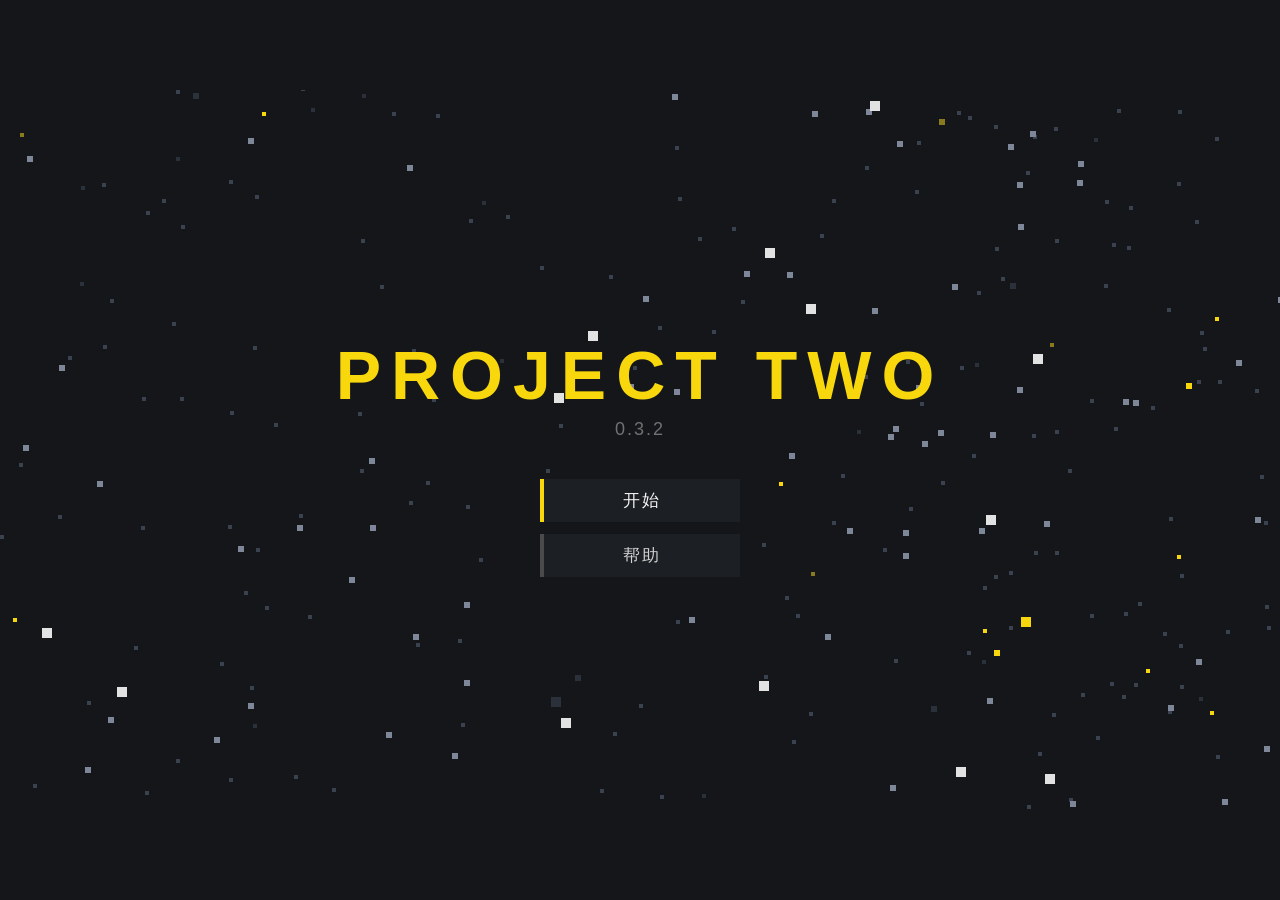
==== commit 79692af9: "Add files via upload" ====
--- a/docs/index.html
+++ b/docs/index.html
@@ -1,4 +1,11 @@
-﻿<!DOCTYPE html>
+﻿﻿<!DOCTYPE html>
+<!--
+  Project Two —— 单文件版（由 tools/bundle.cjs 生成，别直接改这个文件）
+  构建戳：2026-10-16 19:08:36   ← 与 F1 面板上那行对一下就知道加载的是不是最新
+  源文件：index.html + style.css + 12 个 js
+  重新打包：node tools\bundle.cjs
+-->
+
 <html lang="zh-CN">
 <head>
 <meta charset="utf-8">
@@ -12,7 +19,1233 @@
      以后再想往别处加版本号（页面标题、水印、注释头…）之前先想想这件事。 -->
 <!-- ⚠️ 资源带 ?v= 版本号：直接打开本地文件时浏览器会缓存 css/js，
      改了代码却"看起来没生效"多半是缓存。改动后请把版本号 +1。 -->
-<link rel="stylesheet" href="style.css?v=580">
+<style>
+/* ======== style.css ======== */
+/* Project Two 0.1.0 —— 遵循 概念报告/10-运行环境约定.md */
+:root {
+    color-scheme: only light;      /* 禁止浏览器切暗色 */
+
+    /* ⭐⭐⭐ **灰阶 / 语义色（沿用美术测试的 token）**
+     * ⚠️ `0.3.0` P0 起：凡**跨语言共用**的值，注释里都标了它在 `core.js` → `PAL` 里的
+     *    对应条目，并由 `tools\test-visual.cjs` 断言"**两边不许漂移**"。
+     *    ⇒ 改这里必须同步改 `PAL`（反之亦然），否则自检会红。
+     *    ⚠️ **没标对应关系的**是界面专属色（`PAL` 里没有这个语义）——
+     *      它们只在 CSS 里有意义，别硬拉一个 PAL 名字来配对。 */
+    --c-bg:      #14161a;          /* = PAL.bg（场地底色，界面深底同色） */
+    --c-bg2:     #1c1f24;
+    --c-panel:   #262626;
+    --c-line:    #4a4a4a;
+    --c-line2:   #535353;
+    --c-line3:   #3a3a3a;          /* 更暗一档的边（锁定态 / 分隔） */
+    --c-dim:     #717171;
+    --c-dim2:    #d1d1d1;
+    --c-text:    #e2e2e2;
+    --c-text-hi: #f5f5f5;
+    --c-white:   #ffffff;          /* = PAL.hitWhite（纯白：HUD 强调文字用） */
+    --c-accent:  #f8d80d;          /* = PAL.accent（**界面主题色**：不跟主角走 —— 用户 2026-10-02："别改主题色"） */
+    --c-accent2: #e4c607;
+    --c-hp:      #ed6060;          /* = PAL.barHp（生命条**填充**，用户 2026-10-05） */
+    --c-hp-edge: #d83a3a;          /* = PAL.barHpEdge（生命条边框） */
+    --c-hp-bg:   #6b2b2b;          /* = PAL.barHpEmpty（生命条「空」的部分） */
+    --c-mp-bg:   #294865;          /* = PAL.barMpEmpty（能量条「空」的部分） */          /* = PAL.barHpEdge（生命条**边框**） */          /* = PAL.barHp（**红 = 生命**，与敌人本体色无关 —— 用户："别改血条颜色"） */
+    --c-mp:      #5a9fe0;
+    --c-mp-dark: #0b77bd;
+          /* 深能量色（= 子弹/激光外圈那个蓝的深色档；HUD 能量半框用） */
+    --c-warn:    #e0a05a;
+    --c-bad:     #ff6b6b;          /* 独立的"出错/失败"红（`0.3.0` 起与警示光束解耦：光束改橙） */
+    --c-heal:    #7de07d;          /* = PAL.heal（回血 / 通过） */
+    --c-hr:      #333;             /* 行分隔线（比 --c-line3 还暗） */
+    --c-sunken:  #1a1c20;          /* 内凹底（HUD 条的槽、输入框） */
+    --c-card-on: #2a2a24;          /* 选中卡片的底（偏黄一档，与强调色呼应） */
+    --c-bar-bg:  #262626;          /* 血条/进度条的槽底（与 --c-panel 同值不同义） */
+    /* ⚠️ `#14161ad9` / `#14161ab8` / `#14161ac9`（半透明底）与 `#000000cc`（遮罩）
+     *    是**带 alpha 的变体**：CSS 变量加 alpha 要 `color-mix`（另一个浏览器特性）
+     *    ⇒ 保留字面量，语义就是"`--c-bg` 加 alpha"。
+     * ⚠️⚠️ 这里**曾经**有 `--c-laser-core: #fff2a8`（激光内芯的亮黄），已删（`0.2.0`）。
+     *    理由两条：① 激光内芯改成由 JS 设之后它成了**死变量**（没人引用，只剩会过期的声明）；
+     *    ② 更要紧的是**它留的是旧颜色**，看到的人会以为"改这个变量就能调激光颜色"，改了却没效果。
+     *    ⚠️ 现在激光配色只有一个来源：`PAL.laserCore`（外圈由它 `dimHex(…, LASER_OUTER_K)` 算）。
+     *      `#laser-outer` / `#laser-core` 只是"JS 还没跑过"的**首帧兜底**，
+     *      那几个兜底数值同样由 `test-visual` 断言不许漂移。 */
+}
+
+/* ---- 输入钳制 + 渲染硬要求（无前缀残留） ---- */
+* {
+    user-select: none;
+    -webkit-user-select: none;      /* 仅保留这一个必要前缀 */
+    -webkit-user-drag: none;
+    -webkit-tap-highlight-color: #00000000;
+    border: none;
+    outline: none;
+    margin: 0;
+    padding: 0;
+    box-sizing: border-box;
+    transition: all 0s;             /* 游戏里过渡动画就是延迟 */
+    image-rendering: pixelated;
+}
+
+/* ⭐ 光标策略（按输入能力分支，沿用十万流明的写法）
+ *  · 鼠标设备：**菜单显示系统光标**（否则"看不见鼠标"没法点）；
+ *             关卡内由 canvas 的 cursor:none + 游戏自绘准心接管。
+ *  · 触摸设备：不显示任何光标（本来也没有指针）。
+ *  ⚠️ 千万不要在 `*` 上写 cursor:none —— 那会让菜单也看不见鼠标。
+ *  ⚠️ 按钮一定要给回 pointer，"可点"这件事必须能看出来。
+ *
+ * ⚠️⚠️ `cursor: none` 的适用范围（实测踩过）：以前是**无条件**的 `#game { cursor: none; }`，
+ *    当时画布只在关卡内可见，所以没问题。但标题屏改成**也用画布画星场**之后，
+ *    画布在标题屏也可见了 → 如果标题屏的 DOM 没有盖满整屏，
+ *    鼠标移到没盖住的地方，命中的就是画布 → **指针直接消失**。
+ *    ⇒ 改成只在**关卡内**藏指针（`body.in-game`），标题屏明确还回 `default`。
+ *    再加一条兜底：`#title-fx-show` 时整个 `#stage` 都还回默认指针，
+ *    这样不管 DOM 盖没盖满，都不会出现"没有鼠标"的界面。 */
+@media (hover: hover) and (pointer: fine) {
+    html, body { cursor: default; }
+    button, .btn, .card, .tab, .lv-block { cursor: pointer; }
+    .card.locked, .btn.disabled, .lv-block.locked { cursor: not-allowed; }
+/* ⭐⭐ **未解锁的卡：名字更暗**（用户 2026-10-05："角色配置下 未解锁的技能/饰品/道具 名字更暗以区分" ✗）。
+ *    原来 `.card.locked` **只改了鼠标指针** ✗（`cursor: not-allowed` ✗）⇒ 光看名字分不出锁没锁 ✔。
+ *    ⚠️ 只压**名字**（`.card-name` ✗），卡面其它元素不动 ✔ —— 与"（未解锁）"那三个字配合着看 ✔。
+ *    ⚠️ 用的是暗色 token `--c-dim` ✗（与 `.card-desc` 同一个），不再单独调色 ✔。 */
+.card.locked .card-name { color: var(--c-dim); }
+    /* 只有关卡内才藏指针（自绘准心接管） */
+    body.in-game #game { cursor: none; }
+    /* 标题屏是菜单：整个舞台都显示系统指针（画布显示着星场也不影响） */
+    body.title-fx-show, body.title-fx-show #stage, body.title-fx-show #game { cursor: default; }
+
+    /* ⭐ 结算时把系统指针还回来。
+     *    准心画在 canvas 上，而结算框是 DOM（z 序更高）→ 会互相遮挡、看不清也点不准。
+     *    同时 game.js 的 render 在结算时**停止画准心**，两者配套。 */
+    body.result-show #game { cursor: default; }
+    /* ⚠️⚠️ **`pointer` 只能给按钮，不能给 `#result` 自己**（`0.2.0` 修，实测踩过）。
+     *
+     *    原来这里写的是 `body.result-show #result, body.result-show #result button
+     *    { cursor: pointer; }` —— 把**整个覆盖层**也设成了手掌。
+     *    而 `cursor` 是**继承属性** ⇒ `.panel` / 四行文字 / 所有后代**全继承成手掌**
+     *    ⇒ 用户实测："通关结算界面，按钮虽然正常，但鼠标永远是手掌"。
+     *
+     *    ⚠️ 这条规则是 `0.1.1` 就有的，但**一直没显形**：那时 `.result` 是
+     *      `pointer-events: none`（见 `.result` 那段），鼠标**根本碰不到它** ——
+     *      命中的是底下的 canvas，所以这条 `pointer` 从未生效过。
+     *      ⇒ 上一轮给 `.result` 打开 `pointer-events: auto` 之后它才暴露出来。
+     *    ⚠️ 教训：**改 `pointer-events` 会"唤醒"一批原本死掉的样式** ——
+     *      所以打开一层的事件接收时，要顺手检查它的 `cursor` 与 `user-select`。 */
+    body.result-show #result button { cursor: pointer; }
+}
+/* ⚠️ overflow:hidden 不能放在 * 上：那会连带把 flex 居中也锁死，
+ *    这里只对结构性元素设置。 */
+html, body, #stage, #ui, .screen { overflow: hidden; }
+
+html, body {
+    position: absolute;
+    left: 0; top: 0;
+    width: 100%; height: 100%;
+    background: var(--c-bg);
+    color: var(--c-text);
+    font-family: "Microsoft YaHei", "PingFang SC", sans-serif;
+    font-size: 15px;
+    line-height: 1.5;
+}
+
+/* 用 flex 把舞台在窗口内居中（避免左上角对齐造成的"偏向左上"观感） */
+body {
+    display: flex;
+    align-items: center;
+    justify-content: center;
+}
+
+/* ⭐ 关键：不做 transform: scale()。
+ * 改为由 JS 直接把 #stage 的宽高设成「逻辑尺寸 × 倍率」的 CSS 像素，
+ * 内部 canvas 用 100% 撑满。这样：
+ *   ① 整套界面与 canvas 同处一个坐标系（不会有缩放偏移）
+ *   ② getBoundingClientRect() 与实际显示尺寸一致 → 鼠标换算准确
+ *   ③ 整套界面不会溢出屏幕（非整数倍也安全） */
+#stage {
+    position: relative;
+    left: auto; top: auto;
+    width: 1280px; height: 720px;   /* JS 会覆盖 */
+    flex: 0 0 auto;
+    background: var(--c-bg);
+}
+
+#game {
+    position: absolute; left: 0; top: 0;
+    width: 100%; height: 100%;
+    /* 光标由上面的 @media 能力分支统一处理 */
+}
+/* ⭐⭐ **两层特效画布**（`0.2.0`）—— 层级见 index.html 顶部那张表。
+ *    ⚠️ 与 `#game` **完全同一套定位与尺寸**（`left/top: 0` + `100%×100%`）：
+ *      三块画布的像素尺寸都由 `fitStage()` 设成同一个值 ⇒ 坐标可以直接照搬，
+ *      不需要任何换算。**别给它们加 padding / border**（那会让坐标系偏移）。
+ *    ⚠️ `pointer-events: none` **必须写**：这两层盖在 `#game` 上面，
+ *      不关掉的话鼠标事件会被它们吃掉（开火、瞄准全会失效）。
+ *    ⚠️ 它们也要跟着 `body:not(.in-game)` 隐藏（见下面那条规则）。 */
+#fx, #fx2 {
+    position: absolute; left: 0; top: 0;
+    width: 100%; height: 100%;
+    pointer-events: none;
+}
+/* 关卡外把 canvas 藏起来：菜单是 DOM，画布只属于关卡。
+ * ⚠️ 例外：**标题屏**要用画布画星场（titlefx.js），由 `body.title-fx-show` 打开。
+ *    改这里之前先读 core.js 的 changeLayer —— 那个 class 就是它切的。
+ * ⚠️ 三层画布一起切（`#fx` / `#fx2` 是 `0.2.0` 加的）：漏一层就会出现
+ *    "回标题屏了、屏幕角落还糊着一块特效残影"。
+ * ⚠️⚠️ 写成**三条独立规则**，不要用逗号合并成一个选择器列表 ——
+ *    `test-logic` 是按 CSS 原文匹配 `body:not(.in-game) #game { … visibility: hidden }`
+ *    的，合并之后正则匹配不到（写这条时真踩了一次，检查当场红）。 */
+body:not(.in-game) #game { visibility: hidden; }
+body:not(.in-game) #fx { visibility: hidden; }
+body:not(.in-game) #fx2 { visibility: hidden; }
+body.title-fx-show #game { visibility: visible; }
+
+/* ⭐⭐⭐ **激光（HTML 元素画）** —— `0.2.0` 定稿，用户拍板"采用最终方案：用 html 元素"。
+ *
+ * ## 为什么换成 DOM 而不是 canvas
+ * 前面试过三条路，**全被否**：
+ *   · 逐行栅格化 `fillRect`（硬边）—— 1 像素台阶暴露无遗
+ *   · canvas 原生 `stroke`（带抗锯齿）—— 还是有明显台阶
+ *   · 提高画布分辨率 / 背板跟视口 —— 与"填满屏幕"互斥，且引入半像素杂边
+ * ⇒ 根因：**canvas 的斜线是"自己栅格化"的**，而 `#stage` 又带一个非整数倍缩放
+ *    （实测视口 1592 CSS 宽 ⇒ ×1.24），于是每个像素都要被再切一刀。
+ * ⇒ 换成 DOM 之后：浏览器把**旋转交给合成器**、
+ *    在**设备像素比（实测 dpr = 2）**下做抗锯齿渲染 —— 边缘是**设备分辨率级**的柔和，
+ *    这正是《永恒之途》那种"不刺眼、也不糊"的观感来源。
+ *
+ * ⚠️⚠️ **尺寸一律用 `em`**：`#stage` 的 `font-size` = 缩放倍率（由 `fitStage()` 设置），
+ *    所以这里写的数值就是**逻辑像素**，会自动换算成 CSS 像素。
+ *    ⇒ 改了 `LOGICAL_W` 或倍率策略都不用动这里。
+ * ⚠️ `transform-origin: left center` + 元素贴在 `(0,0)`：旋转轴就是**光束起点**
+ *    ⇒ 位置只需写 `left/top`（逻辑像素），不用管角度。
+ * ⚠️ 两层画法照《永恒之途》`v0.1.4`：**外圈宽 + 内芯窄、宽度独立**（不是等比缩小）。 */
+/* ⭐⭐ 光束容器：`#laser`（玩家的）+ `#elaser1~9`（BOSS2 的三道 + 其余光束 ✗，`0.3.1` 扩到 9 ✔）。
+ *    ⚠️ 两者是**同一套画法**（`laserdom.js` 的光束池），所以 CSS 也共用：
+ *       `#elaserN` 直接挂同一个选择器列表，**别再抄一份** —— 抄的那份迟早不同步
+ *       （颜色、旋转轴、overflow 少一样都会出问题，而且只在某一条光束上看得出）。 */
+#laser, #elaser1, #elaser2, #elaser3, #elaser4, #elaser5, #elaser6, #elaser7, #elaser8, #elaser9, #elaser10, #elaser11, #elaser12, #elaser13, #elaser14, #elaser15, #elaser16, #elaser17 {
+    position: absolute;
+    left: 0; top: 0;
+    /* ⚠️⚠️ **尺寸 = 逻辑区域，多出来的部分裁掉**（`0.2.0` 实测补的）。
+     *
+     * 为什么必须裁：`#stage` 的尺寸是「逻辑 × 倍率」，而画布背板恒为 1280×720、
+     *    CSS 是 `width: 100%`（背板被**拉伸**到 stage 尺寸）。
+     *    ⇒ 窗口小于 1280×720 时 `curScale < 1`（实测小窗口是 ×0.5），
+     *      **`#stage` 的裁剪边界落在"逻辑区域之外"** —— canvas 上的绘制被背板天然限制住，
+     *      但 DOM 元素没有这层限制 ⇒ **激光会画到游戏区域外面去**。
+     *    ⇒ 给 `#laser` 定成逻辑尺寸 + `overflow: hidden`，
+     *      让 DOM 的可见范围与 canvas 的**完全一致**。
+     * ⚠️⚠️ **宽高由 JS 设**（`fitStage()`，用 `LOGICAL_W/H` 写成 `em`）——
+     *    不写死在这里，否则改了逻辑分辨率就与代码分家了。
+     * ⚠️⚠️ **`#laser` 自己的 `font-size` 由 `fitStage()` 设**（= 缩放倍率），
+     *    `em` 就按它解析。**绝不能设在 `#stage` 上** —— 那会让商店 / 设置的文字
+     *    也继承倍率（菜单时 `curScale` 是 1 ⇒ 字号成 1px，用户实测报过）。
+     *    详见 core.js 的 `fitStage()`。 */
+    overflow: hidden;
+    display: none;                 /* 只有关卡内且有激光时由 render() 打开 */
+    pointer-events: none;
+    /* ⚠️ 不要加 filter（阴影 / 发光）—— 任何滤镜都会让边缘重新变糊 */
+}
+#laser > div, #elaser1 > div, #elaser2 > div, #elaser3 > div, #elaser4 > div, #elaser5 > div, #elaser6 > div, #elaser7 > div, #elaser8 > div, #elaser9 > div, #elaser10 > div, #elaser11 > div, #elaser12 > div, #elaser13 > div, #elaser14 > div, #elaser15 > div, #elaser16 > div, #elaser17 > div {
+    position: absolute;
+    left: 0; top: 0;
+    transform-origin: left center; /* 旋转轴 = 光束起点 */
+    will-change: transform;        /* 每帧都在变，交给合成器 */
+}
+/* ⭐⭐ **颜色由 JS 设，这里不再写死**（`0.2.0`，用户要求"激光改成淡蓝色的"）。
+ *    ⚠️⚠️ 原来这两行是 `#7a4a10`（写死暗橙）和 `var(--c-laser-core)`（亮黄），
+ *      而 canvas 兜底那边还有一份写死的 `#7a4a10` ⇒ **外圈色有两个来源**，
+ *      改配色时必然漏一个（改淡蓝就会留个橙色外圈）。
+ *    ⇒ 现在两边同一个来源：只有 `LASER_CORE`（game.js），外圈由它
+ *      `dimHex(LASER_CORE, LASER_OUTER_K)` 算出来，在 `render()` 里一次性算好、
+ *      DOM 与 canvas 兜底**共用**。
+ *    ⚠️ 这里保留 `background` 的**兜底值只是为了"JS 还没跑过"的第一帧**不出现黑条；
+ *      正常运行时每帧之前就被 `LaserDom.draw()` 真值覆盖了。 */
+#laser-outer { background: #0b77bd; }   /* 兜底 = dimHex(PAL.laserCore, LASER_OUTER_K)（真值每帧由 JS 设） */
+#laser-core  { background: #549dcd; }   /* 兜底 = PAL.laserCore（真值每帧由 JS 设） */
+/* ⚠️ BOSS2 那三道的兜底色是**红系**（警示线就是红的，`0.2.1`）——
+ *    真值每帧由 `render.js` 传进来（警示期细红、生效期粗亮粉红），
+ *    这里只是"JS 还没跑过"的第一帧不出现黑条。 */
+/* ⚠️ 这两个兜底值原来写的是 `#ff5a5a` / `#8c1f1f` —— 与 JS 真值**不是同一个红**
+ *    （真值 = `PAL.beamWarnCore` 与 `dimHex(PAL.beamWarnCore, LASER_OUTER_K)`）。
+ *    `0.3.0` P0 抓到的**第二来源**，已改成算出来的真值，并由 `test-visual` 钉住。 */
+#elaser1-outer, #elaser2-outer, #elaser3-outer, #elaser4-outer, #elaser5-outer, #elaser6-outer, #elaser7-outer, #elaser8-outer, #elaser9-outer, #elaser10-outer, #elaser11-outer, #elaser12-outer, #elaser13-outer, #elaser14-outer, #elaser15-outer, #elaser16-outer, #elaser17-outer { background: #bc4f4f; }
+#elaser1-core, #elaser2-core, #elaser3-core, #elaser4-core, #elaser5-core, #elaser6-core, #elaser7-core, #elaser8-core, #elaser9-core, #elaser10-core, #elaser11-core, #elaser12-core, #elaser13-core, #elaser14-core, #elaser15-core, #elaser16-core, #elaser17-core { background: #e29393; }   /* = PAL.beamWarnCore（0.3.0 起是橙，不再是红） */
+/* ⚠️ 关卡外藏起来（与 canvas 同一套开关，避免菜单上出现一条光束） */
+body:not(.in-game) #laser,
+body:not(.in-game) #elaser1,
+body:not(.in-game) #elaser2,
+body:not(.in-game) #elaser3,
+body:not(.in-game) #elaser4,
+body:not(.in-game) #elaser5,
+body:not(.in-game) #elaser6,
+body:not(.in-game) #elaser7,
+body:not(.in-game) #elaser8,
+body:not(.in-game) #elaser10,
+body:not(.in-game) #elaser11,
+body:not(.in-game) #elaser12,
+body:not(.in-game) #elaser13,
+body:not(.in-game) #elaser14,
+body:not(.in-game) #elaser15,
+body:not(.in-game) #elaser16,
+body:not(.in-game) #elaser17,
+body:not(.in-game) #elaser9 { display: none !important; }
+
+/* ⭐ 关卡内必须让鼠标事件穿透到 canvas，否则按不动、开不了火。
+ *    #ui 容器整体不吃事件；菜单自身需要点击的元素再单独打开。
+ * ⚠️⚠️ 这份"放行名单"必须包含**所有可点控件**。实测踩过（`0.1.1`，用户试玩报"第一关按不动"）：
+ *    选关改成**方块网格**后，方块是 `div`（不是 `button`），
+ *    而名单里当时只有 `button / .card / .btn / .tab` → **方块点不动**；
+ *    同一屏上的"碰撞测试场"是 `<button>`，所以它有反应 ——
+ *    现象看起来像"只有第一关坏了"，其实是**整类元素**都点不到。
+ *    ⇒ 加任何新的可点元素时，**记得往这里加一条**。
+ *    ⚠️⚠️ 还有第二条规则，同样踩过：**事件委托的容器也必须打开**。
+ *       子元素写了 `pointer-events: auto` 还不够 —— 浏览器的命中测试要求
+ *       **整条祖先链**都不是 `none`，否则事件传不到挂在容器上的监听器。
+ *       选关网格的容器是 `#lv-list`，方块（`.lv-block`）在它里面，
+ *       所以**两个都要放行**。
+ *    ⚠️ 这类问题自检抓不到"点不动"本身：测试是直接调处理器（绕过了命中测试），
+ *       只有真机点一下才知道。`test-screens` 的第 ⑬ 节只能守住"名单有没有漏项"。 */
+/* ⭐⭐ **界面层实时跟随窗口缩放**（`0.3.0`，用户 2026-10-02：
+ *    "关卡内画布现在能按实际窗口大小缩放，但 hud 和关卡外界面不行 —— 我指实时的"）。
+ *
+ * 原因：`fitStage()` 只改 `#stage` 的**尺寸**（`逻辑 × 倍率`）✗，而这一层里的
+ *    `font-size: 15px` / `left: 16px` 这些值是**绝对 px** ✗ ⇒ 画布位图被整体放大了、
+ *    界面文字与间距却纹丝不动 ✗ ⇒ 看着就是"界面没跟随" ✔。
+ * ⇒ `zoom: var(--ui-scale)`（倍率由 `fitStage()` 写在 `#stage` 上 ✔）会把该元素的
+ *    **布局坐标系**整体缩放 ⇒ 里面的 px 相当于"逻辑像素" ✔；而 `#ui` 是 `inset: 0`
+ *    ⇒ 缩放后**恰好**铺满 1280×720 的逻辑空间 ✔（窗口一变就跟着变，实时 ✔）。
+ * ⚠️ `#hud` 在 `#ui` **里面** ⇒ 一起跟随 ✔；
+ *    而**光束层（`#laser` / `#elaser1~3`）是它的兄弟**（不在里面）⇒ 不会被二次缩放 ✔
+ *    （那几层的 `em` 尺寸已经由 `fitStage()` 设的 `font-size = curScale` 管着 ✔）。
+ * ⚠️ 不支持 `zoom` 的浏览器退化成"不缩放"= **今天的行为** ✔（不会更糟 ✗）。 */
+#ui { position: absolute; inset: 0; pointer-events: none; zoom: var(--ui-scale, 1); }
+.screen.active { pointer-events: none; }        /* 屏幕容器本身也不吃事件 */
+.screen.active button,
+.screen.active .card,
+.screen.active .btn,
+.screen.active .tab,
+.screen.active .lv-block,
+.screen.active .vscroll,
+.screen.active .vscroll-list,
+/* ⭐⭐ `0.3.2`：`#lv-list` 的**裸规则** ✗ —— `test-screens` 第 ⑬ 节按"on() 绑定的 id 是否在放行名单里"逐条查 ✔，它要看到不带父级前缀的 `#lv-list` ✔（行为与上面那条 .screen.active 版一致 ✗）。 */
+#lv-list , #save-file { pointer-events: auto; }
+.screen.active #lv-list, #btn-factor { pointer-events: auto; }   /* 只有可交互控件吃事件
+                                                     * （#lv-list 是**委托容器**，见上；
+                                                     *   `.vscroll` / `.vscroll-list` 是
+                                                     *   **滚动容器**（外层兜底 + 内层限高），
+                                                     *   见下面"长列表的长久方案"那段 ——
+                                                     *   不放行的话滚轮事件根本到不了它们） */
+
+/* ---- 屏幕状态机 ---- */
+.screen { position: absolute; inset: 0; display: none; }
+.screen.active { display: block; }
+
+/* ⚠️ 原来这里有个 `.corner-ver`（右下角版本号水印）—— `0.1.1` 已删：
+ *    版本号现在只写在**标题屏**那行（`#ver-title`）与**设置页签**（`#ver-settings`），
+ *    两处都由 `GAME_VERSION` 填。右下角再挂一个就是同一个数字的第三份。 */
+
+/* ---- 主界面：顶栏（资源 + 页签）与内容区 ----
+ * ⭐ 结构（为什么这么切）：
+ *    `.main-top` 常驻不动，只有下面的 `.panes` 里的 `.pane` 换。
+ *    这样"选关 / 角色 / 商店 / 设置"是**同一屏的四个页签**，
+ *    不是四块屏 —— 层级压平，来回切页签不丢上下文。
+ * ⚠️ `.main-top` 是 flex 纵向布局里的固定块，`.panes` 用 flex:1 吃掉剩下的高度；
+ *    两者都别写死高度，否则改字号就会溢出被 overflow:hidden 剪掉。 */
+#layer2 { display: none; }
+#layer2.active { display: flex; flex-direction: column; }
+
+.main-top {
+    flex: 0 0 auto;
+    padding: 14px 26px 0;
+    display: flex; align-items: flex-end; justify-content: space-between;
+    gap: 20px;
+}
+.res { display: flex; gap: 22px; align-items: baseline; }
+/* ⭐⭐ **升级进度条**（用户 2026-10-05："主界面的经验加个(升级进度)条" ✔）。
+ *    跟 HUD 那两条状态条同一套手法：外套 + 填充，宽度用百分比 ✔。
+ *    ⚠️ 填充色用**主题强调色** `--c-accent` ✗ —— 它是 UI 元素，**不跟实体颜色走** ✔
+ *      （项目铁律：UI 颜色不镜像素材 ✗）。
+ *    ⚠️ 尺寸写死在这（顶栏不跟 `--hud-scale` ✗），与旁边的数字同一行 ✔。 */
+/* ⭐⭐ 经验这一项的**纵向容器**（用户 2026-10-05："对应数字放在其上方(左对齐)" ✔）：
+ *    数字在上、条在下，两者**左对齐** ✔（`align-items: flex-start` ✗）。
+ *    ⚠️ 用 `inline-flex` + `column`：不占整行宽度 ✗（否则会把顶栏其它项挤开 ✔）。 */
+.exp-wrap { display: inline-flex; flex-direction: column; align-items: flex-start; margin-left: 6px; }
+.exp-wrap b { line-height: 1.1; }
+
+.exp-bar {
+    display: block;
+    /* ⭐⭐ **细长**（用户 2026-10-05："做得细长一点" ✗）：90×10 → **140×6** ✔ */
+    width: 140px;
+    height: 4px;
+    /* ⭐⭐ **无框、无彩色，只有「实 / 虚」两块**（用户 2026-10-05：
+     *    "不要彩色的，另外做成无框(仅'实虚'两部分)" ✗）。
+     *    · 虚 = `--c-dim`（"没到的部分" ✔）· 实 = `--c-white`（"已攒到的部分" ✔，见下）
+     *    ⚠️ 原来用的是主题强调色 + 深底 + 1px 边框 ✗ ⇒ 现在就两块颜色，边界靠明暗自己分 ✔。
+     *    ⚠️ 两块都是**纯色**（不是半透明 ✗）⇒ 在深色顶上对比清楚、也不会随背景变样 ✔。 */
+    background: var(--c-dim);
+    overflow: hidden;   /* 只防填充溢出，不产生任何视觉 ✗ */
+}
+.exp-bar-fill { display: block; height: 100%; width: 0%; background: var(--c-white); }
+.res-i { color: var(--c-dim); font-size: 14px; letter-spacing: 1px; }
+.res-i b { color: var(--c-text-hi); font-weight: normal; font-size: 17px; margin-left: 4px; }
+
+.tabs { display: flex; gap: 6px; }
+.tab {
+    padding: 8px 24px;
+    background: var(--c-bg2);
+    color: var(--c-dim);
+    font-family: inherit; font-size: 16px; letter-spacing: 3px;
+    border-bottom: 3px solid transparent;   /* 未选中：只留位置，不画线 */
+}
+.tab.on {
+    background: var(--c-panel);
+    color: var(--c-accent);
+    border-bottom-color: var(--c-accent);
+}
+
+.panes { position: relative; flex: 1 1 auto; min-height: 0; }
+/* ⚠️ 切页签只切 `.on`：display:none 的页签**不参与布局**，
+ *    所以四个页签的排版互不影响（也不用绝对定位，省掉一堆 inset）。 */
+.pane { display: none; position: absolute; inset: 0; }
+.pane.on { display: block; }
+
+/* ---- 通用排版 ----
+ * ⚠️ `.head` 在 `0.1.0` 是 `position:absolute; top:34px` —— 那是因为当时一屏只有
+ *    "标题 + 垂直居中的内容"，标题钉在顶上就行。
+ *    但内容全是 `justify-content:center`（垂直居中）：内容一高，
+ *    **绝对定位的标题就会压到它上面**（`0.1.1` 里"商店"页签内容最高，最容易撞）。
+ *    ⇒ 改成 `position:static`：标题成为**正常流里的一行**，`.vcenter` 再吃掉剩下的高度。
+ *      两者一个占位、一个铺满，不会再叠。 */
+.head {
+    position: static; margin: 20px 0 0;
+    text-align: center; font-size: 26px; font-weight: bold;
+    color: var(--c-accent); letter-spacing: 4px;
+}
+/* ⚠️ 这里原来有 `.head.tight`（20px 字 + 10px 上边距，`0.2.0` 给商店专用的紧凑版）——
+ *    `0.2.1` **整个类已删**。原因：用户实测指出
+ *    **"商店的标题位置和大小都与其他如角色配置对不上，统一之"**，
+ *    而它当初存在的唯一理由是"商店内容最多，普通 `head` 的 65px 会把内容顶出 720"。
+ *    那个高度问题现在由滚动容器（`.vscroll`）解决了 ⇒ **四屏标题统一用 `.head`**。
+ *    ⚠️ 别再为"省高度"加第二个标题变体：高度已经不是稀缺资源了。 */
+.vcenter {
+    position: absolute; left: 0; top: 0; width: 100%; height: 100%;
+    display: flex; flex-direction: column;
+    align-items: center; justify-content: center;
+}
+/* ⭐⭐⭐ **长列表的长久方案：滚动兜底**（`0.2.1`）。
+ *
+ * 用户原话：**"考虑到商店可能有许多被动技能和道具，想一个长久的解决方案，
+ * 而不是满了再改一点"**。
+ *
+ * ## 之前为什么是"补丁式"的
+ * 商店 / 角色用的是上面的 `.vcenter`（内容**垂直居中**）。那套在"刚好装得下"时很好看，
+ * 但内容有**硬上限 720px**，而且一溢出就是**上下两头对称裁掉、还滚不动**：
+ *   · `0.2.0`：三层竖排量出 **772px > 720px** ⇒ 改成两列（省掉一半高度）；
+ *   · `0.2.1`：被动 6 → 7 件，又顶到边缘，于是又要量一次高度。
+ * ⇒ 每加一件内容都要回来量高度、挪布局 —— 这就是"满了再改一点"。
+ *
+ * ## 现在：高度**不再是内容量的函数**（两层，见下）
+ * ```
+ * .pane（flex 纵向）
+ *   ├── h2             标题：留在正常流里，**不跟着滚**
+ *   └── .vscroll       外层滚动容器（**兜底**）：flex:1 + overflow-y:auto
+ *         └── .vscroll-in   内容列：margin:auto 0 ⇒ 装得下居中（原样），装不下顶开
+ *               └── #up-passives / #up-items  ← **内层限高框 `.vscroll-list`**（主力，见下）
+ * ```
+ * 用户随后又收紧了用法：**"滚动条（框）可以单独给'被动技能'用，而非整个'商店'"** ——
+ * ⇒ 限高下沉到**那一栏自己**（`.vscroll-list`，5~6 行），外层只当保险。
+ * 加内容只需往 `PASSIVES` / `ITEMS` 表里加一行数据（`buildShop()` 遍历生成），
+ * **CSS 一行都不用动**。结构 + "撑到 47 件也建得出来"有断言守着：`test-screens` ⑳。
+ *
+ * ⚠️⚠️ **`.vscroll-in` 必须用 `margin: auto 0`，不能用 `justify-content: center`**：
+ *    居中属性在**滚动容器里溢出时会裁掉顶部、而且滚不上去**（那部分内容永远够不着）。
+ *    auto margin 不会变负 ⇒ 装不下时自动退化成"从顶部开始排"。
+ * ⚠️⚠️ `.vscroll` 必须在上面 `pointer-events` **放行名单**里：
+ *    `#ui` / `.screen.active` 都是 `pointer-events: none`，不放行的话
+ *    **滚轮事件根本到不了这个容器** —— 表现是"看着能滚，滚不动"。
+ * ⚠️ 只给**内容会长**的两屏用（商店 / 角色）。选关（关卡网格）与设置内容有限，
+ *    继续用 `.vcenter` 居中；哪天关卡多到顶出去，把 `.vcenter` 换成这两个类就行。 */
+#pane-shop.on, #pane-character.on { display: flex; flex-direction: column; }
+.vscroll {
+    display: flex; flex-direction: column;
+    flex: 1 1 auto; min-height: 0;
+    overflow-y: auto; overflow-x: hidden;
+    padding-bottom: 16px;                 /* 滚到底时最后一行不贴着屏幕边 */
+    scrollbar-width: thin;                /* 细滚动条（Firefox / 新版 Chromium） */
+    scrollbar-color: var(--c-line2) transparent;
+}
+.vscroll-in {
+    display: flex; flex-direction: column; align-items: center;
+    width: 100%; margin: auto 0;          /* ⚠️ 见上：装得下居中、装不下顶开 */
+}
+/* 细滚动条（WebKit / 旧版 Chromium 走这一套；上面那两行新属性它们不认） */
+.vscroll::-webkit-scrollbar { width: 8px; }
+.vscroll::-webkit-scrollbar-track { background: transparent; }
+.vscroll::-webkit-scrollbar-thumb { background: var(--c-line2); }
+.vscroll::-webkit-scrollbar-thumb:hover { background: var(--c-line); }
+
+/* ⭐⭐⭐ **内层滚动框**：滚动条只给"被动技能 / 道具"这两栏用（`0.2.1`）。
+ *
+ * 用户原话（两轮）：
+ *   ① **"我觉得滚动条（框）可以单独给'被动技能'用，而非整个'商店'，
+ *      然后就可以让被动技能一框大约 5~6 个，来降低其所在框的高度了"**
+ *   ② **"确保'被动技能''道具'所在的这个框大小不因其内容改变，
+ *      或者说保持'充满被动道具'的大小"**
+ *
+ * ## 两层各管什么（**别把职责搞混**）
+ * ```
+ * ① 内层 .vscroll-list（主）：**定死**在 5~6 行高 —— 内容多少都一样高，
+ *    于是"商店"整屏**根本不会长高、也不会跳动**；
+ * ② 外层 .vscroll（兜底）：万一还有别的东西把它顶出去（窗口特别小 / 又加了一整块面板），
+ *    至少还能滚得到 —— 内容够得着这件事**永远有保险**。
+ * ```
+ * 两者的区别是**要不要出现滚动条**：内层**经常**出现（内容超过框就有），
+ * 外层**几乎不出现**（只有兜底时才出现）。
+ *
+ * ## 尺寸的算法（改的时候照这个算）
+ *   一行 `.up` ≈ **60px**：上下 padding 7+7 + 两行文字（名字 15px×1.5 与说明 15px×1.5
+ *   = 45px）+ 下边框 1px。
+ *   ⇒ **330px ≈ 5 行整 + 第 6 行的名字露出来**（说明被切）——
+ *      那半行**故意留着**：它就是"下面还有"的提示（比只有一根细滚动条显眼）。
+ *   ⇒ 想要正好 5 行就改 `300px`、正好 6 行改 `360px`（**只有这一个数**）。
+ *   ⚠️ 别用 `100%` / `vh` 之类的相对值：那等于没定尺寸，又退回"整屏滚动"。
+ *
+ * ## ⚠️⚠️ 为什么是 `height` 而**不是** `max-height`（第②轮要求的关键）
+ *   · `max-height` 只在内容**多**时封顶 —— **内容一少（买掉几件）框就跟着缩**，
+ *     于是**每买一件，整个商店都会跳一下**（重建 → 框变矮 → `.vscroll-in` 重新垂直居中）；
+ *   · `height` 是**定死**的 ⇒ **空着也是这么大**，布局一动不动。
+ *   「保持充满时的大小」= 就是下面这个数。想改大小只改它。
+ * ⚠️ 两栏（被动 / 道具）挂的是**同一个类** ⇒ 高度必然一致，不会一高一矮。
+ *
+ * ⚠️⚠️ **它同样必须在 `pointer-events` 放行名单里**（见上面 `.screen.active` 那条）——
+ *    嵌套滚动容器不放行，滚轮事件会被 `#ui` 的 `pointer-events:none` 吃掉。
+ * ⚠️ `padding-right: 6px` 是**给滚动条让位**：不留的话细滚动条会压在价格按钮上。 */
+.vscroll-list {
+    height: 330px;                        /* ⚠️ 定死，不是 max-height（见上），≈5.5 行 */
+    overflow-y: auto; overflow-x: hidden;
+    padding-right: 6px;
+    scrollbar-width: thin;
+    scrollbar-color: var(--c-line2) transparent;
+}
+.vscroll-list::-webkit-scrollbar { width: 8px; }
+.vscroll-list::-webkit-scrollbar-track { background: transparent; }
+.vscroll-list::-webkit-scrollbar-thumb { background: var(--c-line2); }
+.vscroll-list::-webkit-scrollbar-thumb:hover { background: var(--c-line); }
+/* 标题 + 版本号 = **一组**（`0.2.0`）。
+ * ⚠️⚠️ 为什么要包一层：`.vcenter` 是 `justify-content:center` 的纵向 flex，
+ *    直接放三个子元素时它们会**均分**剩余空间 —— 那时"版本号↔标题"只隔 6px、
+ *    "版本号↔按钮"却隔了近百 px，版本号看着像**按钮的说明**而不是标题的附属
+ *    （用户原话："把标题界面的版本号上移一点，更接近标题而非开始按钮"）。
+ * ⚠️ 只调 `.version` 的 `margin` 是**做不到**这件事的：那会把两侧间距一起改。
+ *    ⇒ 分包之后，组内贴紧、组外靠 `margin-bottom` 拉开，两个间距可以分别调。 */
+.title-block {
+    display: flex; flex-direction: column; align-items: center;
+    margin-bottom: 36px;          /* 这一组与「开始」按钮之间的留白 */
+}
+.title {
+    font-size: 68px; font-weight: bold; letter-spacing: 10px;
+    color: var(--c-accent); text-align: center;
+}
+/* 标题屏的版本号（顶掉了原来的副标题）。
+ * ⚠️ 界面显示**不带 `v`**（与文档统一）；值由 `GAME_VERSION` 填，别在这里写死。 */
+.version { color: var(--c-dim); margin-top: -10px; text-align: center; letter-spacing: 2px; font-size: 18px;}
+
+/* ---- 选关：关卡方块网格（样式参照《十万流明》的选关界面） ----
+ * 参照点：方块等大、`flex-wrap` 换行、整体居中；方块里**只有一个数字**。
+ * 本项目多两件事：`.locked` 未解锁（压暗 + 显示"锁" + 不可点）、`.cleared` 已通关（角上一颗 ★）。
+ * ⚠️ 尺寸用**固定 px**，不跟舞台缩放 —— 与现有菜单一致。 */
+.lv-grid {
+    display: flex; flex-wrap: wrap;
+    justify-content: center; align-content: center;
+    /* ⭐ **一行 4 个**（`0.2.1` 用户："关卡4个一行"）。
+     * ⚠️⚠️ 这个宽度**不是随便给的**，它是"一行几个"的**唯一决定因素**（flex-wrap 按它折行）：
+     *    一行 n 个 = `n × (方块 64 + 左右边距 2×10)` = `n × 84`
+     *      · 4 个 ⇒ **336**（现在）
+     *      · （历史：5 个 ⇒ 420）
+     *    ⇒ **改方块尺寸或边距时，必须回来重算这个数**，否则一行会变成 3 个或 5 个。
+     *    `test-screens` 里有一条断言按这个公式核算（改坏了会红）。 */
+    width: 336px;
+    margin: 0 auto;
+}
+.lv-block {
+    position: relative;
+    width: 64px; height: 64px;
+    margin: 10px;
+    border: 2px solid var(--c-line);
+    background: var(--c-bg2);
+    color: var(--c-text-hi);
+    font-size: 26px; font-weight: bold;
+    line-height: 60px;                /* 60 = 64 - 上下边框 2×2 → 数字垂直居中 */
+    text-align: center;
+    cursor: pointer;
+}
+
+/* ---- 间距工具类 ----
+ * ⚠️⚠️ 这几个类**以前只写在 HTML 里、CSS 里根本没有**（`mt16` / `mt24` / `mt28`）。
+ *    于是它们一直**等于没写**：设置页的「返回标题」按钮紧贴着上面的面板，
+ *    各个 `.panel` 之间也是贴着的 —— 用户报"不要贴在上面那个元素下面"就是这个原因。
+ *    ⇒ 现在补齐。以后用 `mt*` 之前先确认这里真的有。 */
+.mt8  { margin-top: 8px; }
+.mt16 { margin-top: 16px; }
+.mt24 { margin-top: 24px; }
+.mt28 { margin-top: 28px; }
+
+/* ---- 商店的两列布局 ----
+ * ⚠️ 为什么需要：商店要放"属性提升 + 槽位 + 被动技能"三栏，
+ *    竖着堆在 720 高里**放不下** —— 三块面板合计约 550px，
+ *    再加页签标题 65px 与面板间距就顶出去了（实测溢出）。
+ *    ⇒ 两列并排，高度直接省一半。
+ * ⚠️ `align-items: start`：两列各自从顶部排，不会因为一列高就把另一列拉长。 */
+.shop-grid {
+    display: grid;
+    grid-template-columns: 1fr 1fr;
+    gap: 10px 28px;
+    align-items: start;
+}
+/* ⭐⭐ **商店两行都是 1:1 等宽**（`0.2.0`，用户要求
+ *    "现在属性那栏和槽位那栏的比例不对（**回到 1:1**）"）。
+ *
+ * ⚠️⚠️ 我一度把上面那一行改成 `auto 1fr`（按内容分列）来治"数值换行"——
+ *    那是**用错了药**：换行的真正原因是**面板太窄**（760 → 每列 346px），
+ *    而 `auto 1fr` 顺带把两列比例也改了（属性列被压窄、槽位列变宽）。
+ *    ⇒ 定稿：**列宽恢复 1:1**，宽度靠 `.w860` 解决（那一处已够）。
+ * ⚠️ 两个类都留着（`-fit` / `-even`）是**故意的**：
+ *    · 现在**取值相同**，但它们表达的是**两件不同的意图** ——
+ *      `-fit` 那一行将来若再加一列窄内容，可以单独改而不动下面；
+ *      `-even` 那一行（被动 / 道具）是内容对等的两列，本来就该平分。
+ *    ⚠️ 合并成一个类的前提是"两行的分列策略永远一致"—— 那不是现在的事实。
+ * ⚠️ `minmax(0, 1fr)` 里的 `0` 不能省：grid 子项默认 `min-width: auto`，
+ *    不给 0 的话长内容会把列**撑破**容器而不是收缩。 */
+.shop-grid-fit,
+.shop-grid-even { grid-template-columns: minmax(0, 1fr) minmax(0, 1fr); }
+/* 占位格：让「被动技能」那一栏的两列宽度与上面一行对齐（本身不放内容） */
+.shop-spacer { visibility: hidden; }
+
+/* 已通关：数字右上角一个 ★（用伪元素，不占方块里的排版） */
+.lv-block.cleared::after {
+    content: '★';
+    position: absolute; right: 1px; top: -3px;
+    font-size: 13px; line-height: 1;
+    color: var(--c-accent);
+}
+/* 未解锁：压暗 + 不可点（边框与文字都退到"禁用"色） */
+.lv-block.locked {
+    border-color: var(--c-line3);
+    color: var(--c-line2);
+    background: var(--c-sunken);
+    cursor: not-allowed;
+    font-size: 15px;
+    letter-spacing: 1px;
+}
+/* 鼠标设备才有悬停反馈（能力分支，与光标策略同一套写法） */
+@media (hover: hover) and (pointer: fine) {
+    .lv-block:not(.locked):hover { border-color: var(--c-accent); }
+}
+/* 顶部 ★ 计数框 */
+/* ⭐⭐ **顶部一行**（`0.3.2` ✗）：★ 总星数 + 「因子挑战」—— 整行**水平居中** ✔，
+ *  星数框比原来窄（200 → 160 ✗），按钮紧贴其右侧 ✔（用户："在总星数元件右边加一个因子挑战按钮…
+ *  让星数元件稍微窄一点，然后重新布局确保居中" ✔）。 */
+/* ⭐⭐ **选关顶部两个元件并排居中**（`0.3.2` ✗）：
+ *  ⚠️⚠️ 不用 wrapper ✗ —— `#lv-star` 必须是 `#lv-list` 的**直接子节点** ✔（`test-screens` 按直接子节点找它 ✔）。
+ *  ⇒ 靠 `inline-block` 并排 + `text-align: center` 居中 ✔。 */
+#lv-list { text-align: center; }
+.lv-star, .lv-factor { display: inline-block; vertical-align: middle; }
+.lv-star { margin-right: 10px; }
+.lv-grid { margin-top: 14px; }
+/* 顶部 ★ 计数框（窄一点 ✗；外边距交给 .lv-top ✔） */
+.lv-star {
+    width: 160px; height: 34px;
+    border: 2px solid var(--c-line);
+    color: var(--c-accent);
+    font-size: 17px; line-height: 30px; text-align: center;
+}
+
+/* ⭐⭐ 「因子挑战」按钮 = **和星数同一套样式** ✗（用户："让因子挑战的style和星数一样" ✔）：
+ *  ⚠️ 尺寸 / 边框 / 颜色 / 字号全部对齐 `.lv-star` ✔，只额外补上按钮自身需要的
+ *     `background: transparent` 与 `cursor: pointer` ✔（不然会带浏览器默认的灰底 ✔）。 */
+.lv-factor {
+    width: 160px; height: 34px;
+    border: 2px solid var(--c-line);
+    /* ⭐ 默认**普通模式**：白字 ✗（用户："默认是普通模式，且白色字" ✔）*/
+    color: var(--c-text, #ffffff);
+    font-size: 17px; line-height: 30px; text-align: center;
+    background: transparent; padding: 0; cursor: pointer;
+    font-family: inherit;
+}
+/* ⭐⭐ **因子挑战**：黄字 ✗（与星数同色 ✔；用户："点击以后是因子挑战，且和现在一样是黄色字" ✔）*/
+.lv-factor.on { color: var(--c-accent); }
+/* 网格下方的额外入口（测试场） */
+.lv-extra { margin-top: 6px; text-align: center; }
+
+/* ---- 面板与行 ----
+ * ⚠️⚠️ **宽度一律写成"弹性"形式**（`0.2.0` 手机适配时改的）：
+ *    `width: Npx; max-width: calc(100% - 2 * PAD)` —— 想宽就宽，
+ *    但**永远不许超出舞台**。原来只有 `width: Npx`，于是：
+ *      · 上一轮把商店加宽到 860 之后，它占了舞台的 **67%**，
+ *        两边各只剩 210 逻辑像素 ⇒ 用户实测反馈 **"关卡外布局太挤"**
+ *      · 而固定 px 在窄屏上还可能**顶出舞台**（没有上限）
+ *    ⇒ 现在两边都有保障：宽屏上"留白够"，窄屏上"不溢出"。
+ *    ⚠️ 加宽面板时**先看它占舞台多少**（1280 是分母），别只盯着内容放不放得下。 */
+.panel {
+    background: var(--c-panel);
+    border-left: 4px solid var(--c-line);
+    padding: 14px 18px;
+    max-width: calc(100% - 48px);
+}
+.w520 { width: 520px; }
+.w760 { width: 760px; }
+/* ⭐⭐ **商店专用的宽面板**（`0.2.0`）。
+ * ⚠️⚠️ **不要直接改 `.w760`**：它是选关 / 角色 / 商店**共用**的类（5 处），
+ *    改它会把角色页签那三块也一起变宽 —— 而那三块本来没有换行问题，
+ *    属于"改了不该改的"。⇒ 新增一个类，只挂在商店那两块上。
+ * ⚠️ 为什么要更宽：商店的行是"名字 + 数值 + 按钮"三段，
+ *    760 时每列只有约 346px，「槽位」列（90+35+96+间距≈235）尚可、
+ *    但「属性」列的值一旦是**亮色正文**（不再是小号暗灰角标）就会被挤到第二行
+ *    —— 正是用户报的"数字单独换行"。
+ * ⚠️⚠️ **但别再加宽了**：860 已经是"够用 + 不挤"的平衡点
+ *    （占舞台 67%，两边各 210）。用户对更宽的面板反馈过"太挤"。 */
+.w860 { width: 860px; }
+.pane-title { color: var(--c-dim2); font-size: 14px; letter-spacing: 2px; margin-bottom: 8px; }
+/* ⭐ 这里原来有 `#btn-quit`（关卡内「退出关卡」按钮）的样式 ——
+ *    用户 2026-10-05 把按钮删了（Esc 足够 ✔）⇒ 样式一并删掉 ✔。 */
+
+/* 选卡被拒绝时的提示（如"最多带 3 个"）。
+ * ⚠️ 用 min-height **常驻占位**：提示出现/消失时下面的面板不会上下跳。
+ *    （不是"留空就不占高度"——它一直占着 22px，这是有意的。） */
+.pick-hint {
+    min-height: 22px; margin-bottom: 6px;
+    color: var(--c-warn, #e0a05a); font-size: 14px; letter-spacing: 1px;
+}
+.row {
+    display: flex; align-items: center; justify-content: space-between;
+    gap: 14px; padding: 5px 0;
+    border-bottom: 1px solid var(--c-hr);
+}
+.row:last-child { border-bottom: none; }
+.tag { color: var(--c-line2); font-size: 13px; }
+
+/* ---- 按钮 ---- */
+.btn-col { display: flex; flex-direction: column; align-items: center; gap: 12px; }
+.btn {
+    min-width: 200px; padding: 10px 22px;
+    background: var(--c-bg2);
+    border-left: 4px solid var(--c-accent);
+    color: var(--c-text-hi);
+    font-family: inherit; font-size: 17px; letter-spacing: 2px;
+}
+.btn.ghost { border-left-color: var(--c-line); color: var(--c-dim2); }
+/* ⭐⭐ **横排按钮**（`0.2.0` 加，给设置页签的「返回标题 / 删除存档」那一行用）。
+ *
+ * ⚠️ 原来只有竖排的 `.btn-col`，两个按钮并排会**顶到容器外面**：
+ *    `.btn` 是 `min-width: 200px`，面板 `w520` 扣掉内边距只剩约 460px，
+ *    两个 200px 的按钮再加间距就超了。⇒ 横排时把 `min-width` 放开、让它们平分。
+ * ⚠️ 用 `flex: 1`（平分）而不是固定宽度：以后加第三个按钮也不用改这里。 */
+.btn-row {
+    display: flex; align-items: center; justify-content: center; gap: 12px;
+}
+.btn-row .btn { min-width: 0; flex: 1 1 0; padding: 10px 12px; }
+/* 「删除存档」的二次确认态：第一次点击后变色并显示「确认删除」（见 ui.js）。
+ * 不用弹窗——弹窗要多一层界面，而这一步用颜色就够表达"待确认"。 */
+.btn.ghost.arming { border-left-color: var(--c-warn); color: var(--c-warn); }
+.btn.small { min-width: 96px; padding: 5px 14px; font-size: 15px; }
+/* ⭐⭐ **设置页里那两颗开关必须真正等宽**（用户 2026-10-05：
+ *    "我说都改回，现在血条开关比下面那个窄了" ✗）。
+ *    为什么 96px 会不等：`min-width` 只是下限 ✗ —— 文字更长的那个（「像素对齐」4 个字）
+ *    会把按钮**撑过 96px**（约 100px），于是「关」那颗看起来就窄了一截 ✔。
+ *    ⇒ 给这一列的开关一个**共同下限 110px**（够放下 4 个汉字 + 内边距 ✔，又不至于像 200px 那样宽 ✗）。
+ *    ⚠️ 只作用于 `.row` 里的 `.btn.small` ✗（标题屏 / 帮助框的小按钮不受影响 ✔）。 */
+.row .btn.small { min-width: 110px; }
+/* ⚠️ 这里曾经加过 `.row .btn.small { min-width: 200px }`（想让设置页的开关按钮和下面的大按钮一样宽 ✗）——
+ *    用户 2026-10-05 复查："**设置按钮又太宽了，都改回上一轮「画面缩放」的切换按钮的宽度**" ✗
+ *    ⇒ 已撤掉 ✔：这一列回到 `.btn.small` 自己的 `min-width: 96px` ✔（两颗开关宽度**彼此一致** ✔）。 */
+/* ⭐ 开关类按钮的「已开启」态（用户 2026-10-01 定的「小怪血条」开关）。
+ * ⚠️ 关着时是普通按钮（强调色左边框），开着时**整块底色变亮** ——
+ *    光靠文字「显示 / 隐藏」也能读懂，但一眼扫过去时颜色更快。
+ * ⚠️⚠️ 可用变量只有 `--c-accent` / `--c-accent2`（**没有** `--c-accent-dim`）——
+ *    我第一版写了个不存在的变量名，会**静默失效**（CSS 里未定义的 `var()` 不报错，
+ *    只是整条声明作废）。改这里时先确认变量在 `:root` 里真的存在。
+ * ⚠️⚠️ 文字**必须用深色**（`--c-bg`）：底色是亮金黄 `#e4c607`，
+ *    配 `--c-text-hi` 的白字对比度极低、基本看不清 —— 第一版就是这么写的。
+ *    「亮底配深字」在这一套暗色主题里也只有开关这一处，所以显式写出来。 */
+.btn.on {
+    background: var(--c-accent2);
+    border-left-color: var(--c-accent);
+    color: var(--c-bg);
+}
+.btn.disabled { border-left-color: var(--c-line); color: var(--c-line2); }
+.btn.wide { min-width: 100%; }
+
+/* ---- 配置屏的选择格 ---- */
+.pick { display: flex; flex-wrap: wrap; gap: 10px; }
+.card {
+    width: 172px; padding: 9px 11px;
+    background: var(--c-bg2);
+    border-left: 3px solid var(--c-line);
+}
+.card.on { border-left-color: var(--c-accent); background: var(--c-card-on); }
+.card.locked { border-left-color: var(--c-line3); color: var(--c-line2); }
+.card-name { color: var(--c-text-hi); font-size: 15px; }
+.card-desc { color: var(--c-dim); font-size: 12.5px; margin-top: 3px; }
+
+/* ---- 成长屏 ---- */
+.up {
+    display: flex; align-items: center; justify-content: space-between;
+    gap: 12px; padding: 7px 0; border-bottom: 1px solid var(--c-hr);
+}
+.up:last-child { border-bottom: none; }
+.up-name { color: var(--c-text-hi); }
+.up-val { color: var(--c-dim); }
+/* ⭐⭐ **同一行右侧的数值/标签**（`0.2.0`，用户要求
+ *    "「属性提升」改「属性」，下面那些数字不要单独换行"）。
+ *
+ * ⚠️⚠️ 为什么需要这一条：`.up` 是 `justify-content: space-between` 的 flex，
+ *    左边那块（`<div>` 包着名字）**默认可以换行**，于是内容一宽就变成
+ *    "名字一行、数值一行" —— 这正是用户看到的现象。
+ * ⚠️ 判据用 `.up > div`（**直接子元素**才是左侧那一块）：
+ *    写成 `.up div` 会把里面的 `.up-name` / `.up-val` 也一起选中。
+ * ⚠️ `min-width: 0` 是配套的：flex 子项默认 `min-width: auto`，
+ *    光加 `nowrap` 在某些浏览器上仍会溢出而不是收缩。
+ * ⚠️ 右侧的 `.tag` / `.up-num` 也一起 nowrap（它们本来就是短标签，不该折）。 */
+.up > div { white-space: nowrap; min-width: 0; }
+.tag, .up-num { white-space: nowrap; }
+/* 「属性」那一栏的**只读数值**（同行显示）。
+ * ⚠️ 它**不是** `.tag`：`.tag` 是 `--c-line2`（`#535353`，亮度 83）的**角标**，
+ *    用在"按等级 / 已满"那种注释上；而属性数值是要读的**正文**，
+ *    必须和名字同档亮度（`--c-text-hi`），否则又回到用户报的"属性文字太淡"。
+ * ⚠️ 所以它单独一个类比"复用 .tag"更准确 —— 语义不同，别为省一行 CSS 硬套。 */
+.up-num { color: var(--c-text-hi); }
+
+/* ---- 结算 / 帮助覆盖层 ----
+ *
+ * ⚠️⚠️ **必须自己重新打开 `pointer-events`**（`0.2.0`，用户实测"帮助的返回点不了"）。
+ *
+ *    它是 `#ui` 的子级，而 `#ui` 是 `pointer-events: none`（**故意**的：
+ *    整层要透过去让 canvas 收到瞄准/开火）。别的子树各自重新打开了：
+ *      · `.screen.active button / .card / .btn / …` → `auto`
+ *    但这两种覆盖**都不管 `.result`**（它是 `.screen` 的**兄弟**，不是后代）——
+ *    ⇒ 整层不透光，点「返回」时事件**穿过覆盖层**落到下面的标题界面按钮上。
+ *
+ *    ⚠️ 表现容易误判成"按钮坏了"：按钮看得见、样式正常、`onclick` 也挂上了，
+ *      只是**根本收不到事件**。`pointer-events` 是**继承属性**，
+ *      祖先写了 `none`、后代不重新打开，整棵子树就都是死的。
+ *    ⚠️ 别只给按钮加 `auto`：那样**面板本身仍然"不存在"**，
+ *      点面板空白处 / 半透明背景也会穿到后面去（会误触底下的按钮）。
+ *      ⇒ 覆盖层整体 `auto`，让它像真正的弹窗那样**挡住下层**。 */
+.result {
+    position: absolute; inset: 0;
+    display: flex; align-items: center; justify-content: center;
+    background: #14161ad9;
+    pointer-events: auto;
+    /* ⚠️⚠️ **必须明确写 `default`，不能靠继承**（`0.2.0` 修"鼠标永远是手掌"）：
+     *    `cursor` 是继承属性，而这条覆盖层现在吃指针事件了 ⇒
+     *    只要**任何一条**规则给 `#result` 或它的祖先设了 `pointer`，
+     *    整层（含面板文字、四行结算数据）就会全变手掌。
+     *    ⇒ 在这里钉死 `default`，把"可点"的表达留给 `button` / `.btn` 自己。
+     *    ⚠️ 同理提醒：以后给某个容器打开 `pointer-events` 时，
+     *      **顺手也要看一眼它的 `cursor`** —— 不然会"唤醒"一批原本死掉的样式。 */
+    cursor: default;
+}
+.hidden { display: none !important; }
+
+/* ---- 诊断面板（F1 开关）---- */
+.debug {
+    position: absolute; left: 8px; top: 8px;
+    padding: 8px 10px;
+    background: #000000cc;
+    color: var(--c-heal);
+    font-family: Consolas, "Courier New", monospace;
+    font-size: 13px; line-height: 1.6;
+    white-space: pre;
+    pointer-events: none;
+    z-index: 99;
+}
+
+/* ⭐⭐ **调试悬浮条**（`0.3.2` ✗）：`#ui` / `.screen.active` 都是 `pointer-events: none` ✔，
+ *  所以它自己（以及拖拽区 ✗）必须**显式放行** ✔，否则拖不动、点不动 ✔。 */
+#debug-bar, #dbg-drag { pointer-events: auto; }
+.debug-bar {
+    position: absolute; left: 12px; top: 12px; z-index: 40;
+    display: flex; align-items: stretch; gap: 0;
+    border: 2px solid var(--c-line3);
+    background: rgba(12, 14, 18, 0.92);
+    font-size: 13px; line-height: 1; user-select: none;
+    /* 0.3.2：不许被压缩（用户："元件横向挤扁" ✗）*/
+    flex: none; white-space: nowrap; width: max-content;
+}
+.dbg-btn, .dbg-drag { flex: none; white-space: nowrap; }
+.debug-bar.hidden { display: none; }
+.dbg-drag {
+    display: flex; align-items: center; padding: 0 8px;
+    cursor: move; color: var(--c-line2); background: rgba(255,255,255,0.06);
+}
+.dbg-btn {
+    border: none; border-left: 1px solid var(--c-line3);
+    background: transparent; color: var(--c-text);
+    font-family: inherit; font-size: 13px; padding: 6px 10px; cursor: pointer;
+}
+.dbg-btn:hover { background: rgba(255,255,255,0.10); }
+/* ⭐ 开关类按钮（诊断 / 碰撞 ✗）：开着时用强调色 ✔（与「因子挑战」同一套写法 ✗）*/
+.dbg-btn.on { color: var(--c-accent); }
+
+/* ============ 关卡内 HUD（DOM 文字，按屏幕分辨率渲染 → 放大也清晰） ============
+ * 为什么用 DOM：canvas 内部分辨率固定 1280×720，汉字画进去再放大会糊；
+ *               DOM 文字由浏览器按真实设备像素绘制，放大多少都清楚。
+ * 布局：#hud 在 #stage 的逻辑坐标系里，所有尺寸 × --hud-scale（= 缩放倍率）。
+ * ⚠️ 必须 pointer-events:none，否则会挡住 canvas 的开火判定。
+ */
+#hud {
+    position: absolute; inset: 0;
+    pointer-events: none;
+    --hud-scale: 1;
+}
+body:not(.in-game) #hud { display: none; }
+
+/* ⭐⭐ **左侧留出图标的宽度**（用户 2026-10-05："对齐双条"）：
+ *    两条状态条的**图标挂在条外侧左边**（`.hud-bar-icon` 的 `left: -24px` ✗）⇒
+ *    如果 `.hud-left` 还贴在 `16px`，图标会**有一半跑到屏幕外** ✗（实测 ✔）。
+ *    ⇒ 左移量 16 → **40px**（= 16 + 24 ✔）⇒ 图标完整可见，两条条子的左边缘仍然对齐 ✔。 */
+.hud-left { position: absolute; left: calc(40px * var(--hud-scale)); top: calc(14px * var(--hud-scale)); }
+.hud-right {
+    position: absolute; right: calc(16px * var(--hud-scale)); top: calc(14px * var(--hud-scale));
+    text-align: right;
+    /* ⭐⭐ 竖着排一列（用户 2026-10-02："右上角的那个进度和波次，文字也用一样的边框效果，
+     *    顺便带上退出按钮让布局好看一些"）⇒ 文字牌与按钮牌**同宽同风格**，右对齐成一列 ✔ */
+    display: flex; flex-direction: column; align-items: flex-end;
+    gap: calc(6px * var(--hud-scale));
+}
+.hud-line {
+    /* ⭐⭐ 用户 2026-10-02 澄清："**我指的边框是文字的硬描边**" ⇒
+     *    这里要的是**四向硬描边**（与 `.hud-bar-txt` / 槽位按键数字同一套），
+     *    不是在外面套一层牌 ✗（那版已撤）。
+     * ⚠️ 描边用 `text-shadow` 四向各 1px（× `--hud-scale`）：
+     *    不能用 `-webkit-text-stroke` —— 那是"往字形里描"，笔画细的字会糊成一团 ✗。 */
+    font-size: calc(15px * var(--hud-scale));
+    color: var(--c-dim2);
+    line-height: 1.7;
+    text-shadow: 0 calc(-1px * var(--hud-scale)) 0 #000, 0 calc(1px * var(--hud-scale)) 0 #000,
+                 calc(-1px * var(--hud-scale)) 0 0 #000, calc(1px * var(--hud-scale)) 0 0 #000;
+}
+/* ⚠️ 亮色那半边（`<b>` 里的数字）**也继承描边** —— 否则"进度 4 / 8"里 4 有边、"/" 没边，看着断 ✔ */
+.hud-line b { text-shadow: inherit; }
+.hud-line b { color: var(--c-text-hi); font-weight: normal; }
+
+.hud-bar {
+    position: relative;
+    /* ⭐ 基准长度 260 → **180**（用户 2026-10-05："把条都变短一些"）。
+     *    ⚠️ 长度**只随"能量/生命比例"变** ✗：生命条恒为这个基准 ✔，
+     *      能量条 = 基准 × `--mp-ratio` ✔ —— **数值的绝对值涨不会让条变长** ✔。 */
+    width: calc(180px * var(--hud-scale));
+    height: calc(20px * var(--hud-scale));
+    background: var(--c-bar-bg);
+    /* ⭐⭐ 边框 **1px → 2px**（`0.3.0` 画风统一，用户 2026-10-02："①的前两项改"）。
+     *    理由：1px 是"线"的粗细里最细的一档，在 `--hud-scale`（**小数**，例如 ×1.24）下
+     *    会被拆到两个物理像素上做**抗锯齿** ⇒ 边是"毛"的，而画布里的块边是硬的（最近邻）。
+     *    ⚠️ 2px 不是"数值对齐"的意思 —— 是**看起来更硬**：2px 在 ×1.24 下是 2.48px，
+     *      抗锯齿的影响仍小于 1px（1px 时几乎一半的边是半透明的）。
+     *    ⚠️ 想彻底硬边只有两条路：整数倍缩放（用户说"等会说"）或 HUD 不跟舞台缩放。 */
+    border: 2px solid var(--c-line);
+    margin-bottom: calc(6px * var(--hud-scale));
+}
+/* ⭐⭐ **两条状态条各自的框色**（用户 2026-10-05：生命条框 `#d83a3a`、能量条框用**深能量色** ✗）。
+ *    ⚠️ 默认那条 `border: 2px solid var(--c-line)` 只是**兜底** ✗ —— 这两条各自覆盖 ✔。
+ *    ⚠️ 生命条没有单独的类 ✗ ⇒ 用 `:not(.thin)` 选中它（能量条带 `.thin` ✔），
+ *      这样 `index.html` 一个字都不用改 ✔。 */
+.hud-bar:not(.thin) { border-color: var(--c-hp-edge); background: var(--c-hp-bg); }
+/* 能量条的空色见 .hud-bar.thin 那段 */
+/* ⚠️ `.hud-bar.thin` = **能量条**（`index.html` 里第二个条，`hud-mp-fill` 那个）——
+ *    它比生命条矮一档。高度现在是 **15**（奇数）：用户 2026-10-02 问"第 3 项具体是什么"，
+ *    答案是"能量条的高度"，**这一项本轮先不改**（与用户说的"第 4 项先不改"同类，等一起定）。 */
+/* `.hud-bar.thin` = **能量条**（`index.html` 里第二个条，装 `hud-mp-fill` 那个）。
+ * ⭐ `0.3.0` 画风统一：高度 **15 → 14**（用户 2026-10-02："能量条改 14"）。
+ *    ⚠️ 15 是奇数 ⇒ 与其它偶数尺寸并排时不齐；14 仍明显比生命条（20）矮一档。 */
+/* ⭐⭐ 能量条（用户 2026-10-05）：**厚度与生命条相等**（原来 14 ✗，比生命条的 20 矮一档 ✗），
+ *    **长度按数值与生命条成比例** —— 用 `--mp-ratio`（= `mpMax / hpMax`，由 `hud.js` 写入 ✔）
+ *    去乘基准宽度 ⇒ 两条条子变成**同一个单位**：10 点生命与 5 点能量 ⇒ 后者正好一半长 ✔。
+ * ⚠️ 厚度写死成与 `.hud-bar` 相同的 20px —— 两处必须**一起改** ✗（否则又会出现"两条不一样厚" ✔）。
+ * ⚠️ `--mp-ratio` 由 JS 设（`mpMax`/`hpMax` 会随等级变 ✗），并有**上限夹取**防长条顶到右边 ✔。 */
+.hud-bar.thin {
+    height: calc(20px * var(--hud-scale));
+    /* 0.3.2: FIXED length for both bars on request - the old mp-ratio design is ignored. */
+    width: calc(90px * var(--hud-scale));   /* 0.3.2: energy bar fixed at 90 (was 180 like hp) */
+    /* ⭐ 能量条的框 = **深能量色**（用户 2026-10-05）✔ */
+    border-color: var(--c-mp-dark);
+    /* 能量条的「空」色（用户 2026-10-05）✔ */
+    background: var(--c-mp-bg);
+}
+/* ⭐⭐ **条左侧的像素图标**（用户 2026-10-05）。
+ *    ⚠️ 放在条的**外面**（`left: -22px` ✗）⇒ 条本身的宽度/坐标一个都不用改 ✔，
+ *      也不占条内部的位置（文字仍居中 ✔）。20px = 10 美术像素 × `PIXEL` ✔，与条同高 ✔。 */
+.hud-bar-icon {
+    position: absolute;
+    left: calc(-24px * var(--hud-scale));
+    /* ⚠️⚠️ **`top` 必须抵消上边框**（用户 2026-10-05："我感觉图标还是比框低了 1 美术像素"）——
+     *    绝对定位子元素的包含块是**定位祖先的 padding box** ✗ ⇒ `top: 0` 其实落在 **2px 边框的内侧** ✗；
+     *    而 `.hud-bar` 是 `box-sizing: border-box`（总高 20 = 内容 16 + 上下边框 2+2 ✗）
+     *    ⇒ 图标整体下移 **2px = 1 美术像素** ✔ —— 与用户看到的一模一样 ✔。
+     *    ⇒ 用 `-边框宽` 抵回来：图标上边缘与条的**外**上边缘齐平 ✔，20px 的图标正好铺满 20px 的条 ✔。
+     * ⚠️⚠️ **这个 2px 绝不能乘 `--hud-scale`**（用户 2026-10-05 复查："现在高了**不到一个逻辑像素**，
+     *    我用 16 倍放大镜看了"）—— 原因：`.hud-bar` 的 `border: 2px` **本身没乘任何系数** ✗，
+     *    而 `top` 和它**在同一个坐标系里**（都在 `#ui` 的 `zoom` 空间内 ✗）⇒
+     *    写成 `calc(-2px * var(--hud-scale))` 时，`--hud-scale` = 1.25 就会补偿成 **-2.5px** ✗，
+     *    比实际边框多 0.5px ⇒ 图标**偏高 0.5 个逻辑像素** ✗ ✔ —— 正是用户量到的那点偏差 ✔。
+     * ⚠️ 以后改边框宽度时这里要**一起改** ✗（值 = 边框宽本身，不带系数 ✗）。 */
+    top: -2px;
+    width: calc(20px * var(--hud-scale));
+    height: calc(20px * var(--hud-scale));
+    image-rendering: pixelated;
+    pointer-events: none;
+}
+.hud-bar-fill { position: absolute; left: 0; top: 0; bottom: 0; width: 100%; }
+.hud-bar-fill.hp { background: var(--c-hp); }
+.hud-bar-fill.mp { background: var(--c-mp); }
+.hud-bar-txt {
+    /* ⭐⭐ **数字在条的右边**（用户 2026-10-05："双条里的文字不要了，数字移到框右边"）。
+     *    ⚠️ 绝对定位的包含块是条的 padding box ✗ ⇒ `left: 100%` 是"内容区右缘" ✗，
+     *      还要再加上**右侧边框 2px** 才到条的**外**右缘 ✔（与 `.hud-bar-icon` 的 `top: -2px` 同一道理 ✗）。
+     *    ⚠️ `white-space: nowrap` 必须留着：`12 / 20` 折行会变成两行 ✗。 */
+    position: absolute; left: calc(100% + 2px + 8px * var(--hud-scale)); top: 0; bottom: 0;
+    display: flex; align-items: center;
+    white-space: nowrap;
+    font-size: calc(13px * var(--hud-scale));
+    color: var(--c-white);
+    /* ⭐⭐ 文字阴影：**柔化 → 硬描边**（`0.3.0` 画风统一，用户 2026-10-02："①的前两项改"）。
+     *    原来 `0 0 2px #000` 是**模糊阴影**（`blur = 2px`）—— 全项目唯一一处"柔化"手法，
+     *    和像素风不一致。改成**四方向 0 模糊**的硬描边：作用一样（压在血条上还看得清），
+     *    但边缘是硬的。
+     *    ⚠️ 四个方向的 `text-shadow` 是**硬描边**的常规写法；`0 0 2px` 那种带 blur 的才是柔化。
+     *    ⚠️ 若嫌四行太长，也可以整条删掉 —— 代价是文字压在亮色填充上时对比度下降。 */
+    text-shadow: calc(-1px * var(--hud-scale)) 0 0 #000,
+                 calc(1px * var(--hud-scale)) 0 0 #000,
+                 0 calc(-1px * var(--hud-scale)) 0 #000,
+                 0 calc(1px * var(--hud-scale)) 0 #000;
+}
+
+.hud-bottom {
+    /* ⭐⭐ **底部居中排开**（用户 2026-10-02："主动技能和道具都在底部居中位置排开"）。
+     * ⚠️ 原来是 `left: 16px`（左下角）✗；道具另有 `#hud-item { right: 16px }`（右下角）✗。
+     *    现在：道具槽在 `hud.js` 里**并进同一行**（`#hud-slots` 的最后一位）✔，
+     *    整行用 `left: 50%` + `translateX(-50%)` 居中 ✔（这样槽位数变化也不会偏 ✔）。 */
+    position: absolute; left: 50%;
+    bottom: calc(14px * var(--hud-scale));
+    transform: translateX(-50%);
+    display: flex; align-items: center;
+    gap: calc(8px * var(--hud-scale));
+}
+
+/* ⭐⭐ **技能槽 / 道具槽 = 正方形**（`0.2.0`，用户要求"关卡内主动技和道具框改正方形"）。
+ *
+ * ⚠️⚠️ 原来是 **94×62 的横向矩形**。改正方形时**高度不能照抄旧值** ——
+ *    有两处依赖它，必须一起改：
+ *      ① 这里的 `width` / `height`（两个值相等才是正方形）
+ *      ② `hud.js` 里冷却遮罩的基准高度（原来是写死的 **62**，见那里的说明）
+ *    ⚠️ `.hud-slot .mask` 本身不写死高度（由 JS 给 px），所以那一块不用动。
+ * ⚠️ 取 **74** 的理由：内容约需 13+3+14+12 = 42px 行高，加上下内边距 10px
+ *    ⇒ **62 是"刚好够"的下限**；而 4 个槽并排（`#hud-slots` 是 flex，
+ *    左 16px + 4×74 + 3×8 间距 = 336px）在 1280 逻辑宽下还很宽松，
+ *    再往上加就只是变大、没有额外好处 ⇒ **74 是"够内容 + 不臃肿"的值**。
+ * ⚠️ 观感上正方形比扁矩形更像"按键"，也接近多数躲弹游戏的道具栏。 */
+.hud-slot {
+    /* ⭐⭐ 尺寸 = **20 美术像素 × PIXEL(2) = 40px**（用户 2026-10-02：
+     *    "框的比例不对，太大了，像素画是 20*20 的"）。
+     *    原来写的 74px 是**旧的文字槽**尺寸 ⇒ 把 20px 的牌拉到 3.7 倍（非整数 ⇒ 糊）✗。
+     * ⚠️ 旧外观（背景色块 + **左侧黄色竖条** + 内边距）全部删掉：
+     *    用户："框左侧的黄色竖条（原来的元素）没有删掉" ✗。 */
+    position: relative;
+    width: calc(40px * var(--hud-scale));
+    height: calc(40px * var(--hud-scale));
+}
+/* ⭐ 按键数字（用户 2026-10-02："在每个技能框/道具框上加对应的按钮数字"）。
+ *    放在框**内右下角**；字号小 + 四向硬描边（与 `.hud-bar-txt` 同一套做法）⇒ 压在图上也看得清 ✔。
+ *    ⚠️ 数字从 `hud.js` 来（技能 = 槽位 + 1、道具 = `E`），与 `core.js` 的 `Digit1..5` / `KeyE` 对应 ✔。 */
+.hud-slot-key {
+    position: absolute;
+    right: calc(1px * var(--hud-scale));
+    bottom: 0;
+    font-size: calc(11px * var(--hud-scale));
+    line-height: 1;
+    color: var(--c-text-hi);
+    text-shadow: 0 calc(-1px * var(--hud-scale)) 0 #000, 0 calc(1px * var(--hud-scale)) 0 #000,
+                 calc(-1px * var(--hud-scale)) 0 0 #000, calc(1px * var(--hud-scale)) 0 0 #000;
+    pointer-events: none;
+}
+/* ⭐⭐ **不可用 = 变灰**（用户 2026-10-02："技能不可用用灰色"）。
+ *    判据就是 `sync()` 里的 `ready`（冷却好了**且**蓝够）⇒ 没有 `.ready` 就是不可用 ✔
+ *    （冷却中、蓝不够、空槽三种情况都落在这里 ✔）。
+ *    ⚠️⚠️ 用户 2026-10-02 澄清："**我指按钮数字/字母变灰，不是背景变**" ⇒
+ *      **只改数字的颜色**：牌、图标、两侧半框都**不动** ——
+ *      牌/图标是"这是什么技能"（灰了就认不出 ✗）、半框是"还差多少"（灰了看不出进度 ✗）。
+ *    ⚠️ 描边（`text-shadow`）保留：数字压在图上，没描边会看不清 ✔；
+ *      也**不要**用 `opacity` —— 那会把描边一起变淡，反而更糊 ✗。 */
+.hud-slot:not(.ready) .hud-slot-key {
+    color: var(--c-dim);
+}
+/* HUD icon (0.3.0): skill icons are 16x16 art px, item icons 7x7 => shown at 2x integer scale. */
+.hud-slot-icon {
+    display: block;
+    width: calc(32px * var(--hud-scale));
+    height: calc(32px * var(--hud-scale));
+    pointer-events: none;   /* no margin-top: the icon goes FIRST in the slot (see hud.js) */
+}
+/* 旧的“就绪/冷却”靠**左侧色条**表达 ⇒ 已删除（现在靠两侧半框） */
+.hud-slot-frame {
+    position: absolute; inset: 0;
+    width: 100%; height: 100%;
+    image-rendering: pixelated;
+}
+.hud-slot-ring {
+    /* ⭐ **贴着框的外侧**（用户 2026-10-02："让进度条贴合框的外侧"）。
+     * 原来写的是 `-4px` 内缩 + `+8px` 尺寸 ⇒ 半框漂在框外 **4px** 处（有缝 ✗）。
+     * 现在盒子**与框同大同位** ⇒ 路径正好贴着框的边，
+     * 而笔画的一半落在框**外侧** ⇒ 正好“包着框”的观感 ✔。
+     * ⚠️ `overflow: visible` 不能去 —— 否则外半边笔画会被 SVG 自己裁掉 ✗。 */
+    position: absolute;
+    left: 0; top: 0;
+    width: 100%; height: 100%;
+    pointer-events: none;
+    overflow: visible;
+}
+.hud-slot-ring path {
+    fill: none;
+    /* viewBox 是 100 × 100、盒子是 40px ⇒ 笔画 7.5 个 viewBox 单位 = **3px**（与框的边粗细相称） */
+    /* ⭐ **宽度 = 1 美术像素**（用户 2026-10-02）：
+     * 盒子是 40px、viewBox 是 100 ⇒ 1 美术像素 = 2px = **5 个 viewBox 单位** ✔。
+     * ⚠️ 用 viewBox 单位而不是 px ⇒ --hud-scale 变化时粗细**按同一比例缩放**（始终是 1 美术像素）✔。 */
+    stroke-width: 5;
+    /* ⭐ **平头**（utt）：方头（square）会把笔画在端点外**再延一个半宽**（1px），
+     *    于是 100% 时看起来**越过了上边中点、偏右**（用户 2026-10-02 实测 ✗）。
+     *    平头则**端点就是端点** ⇒ 100% 正好停在上边中点 ✔。
+     * ⚠️ 转角处是“接头”不是“端头” ⇒ 不受影响，四个角仍然是方的 ✔。 */
+    stroke-linecap: butt;
+}
+.hud-slot-ring.left path  { stroke: var(--c-white); }   /* 冷却：白（用户 2026-10-02） */
+.hud-slot-ring.right path { stroke: var(--c-mp-dark); } /* 能量：**深**能量色（用户 2026-10-02） */
+/* 道具：**两边都是剩余次数比例** ⇒ 两边都用白色 */
+.hud-slot.item .hud-slot-ring path { stroke: var(--c-white); }
+.hud-slot-icon {
+    position: absolute; left: 50%; top: 50%;
+    transform: translate(-50%, -50%);
+}
+.hud-slot .k { font-size: calc(13px * var(--hud-scale)); color: var(--c-dim); }
+.hud-slot.ready .k { color: var(--c-accent); }
+.hud-slot .n { font-size: calc(14px * var(--hud-scale)); color: var(--c-dim2); margin-top: calc(3px * var(--hud-scale)); }
+.hud-slot.ready .n { color: var(--c-text-hi); }
+.hud-slot .d { font-size: calc(12px * var(--hud-scale)); color: var(--c-dim); }
+.hud-slot .mask {
+    position: absolute; left: 0; right: 0; top: 0;
+    background: #14161ab8;
+    pointer-events: none;
+}
+
+/* ---- 测试关：碰撞哨兵面板（DOM，文字清晰） ---- */
+#hud-test { display: none; }
+body.test-level #hud-test {
+    display: block;
+    position: absolute;
+    left: 50%; top: calc(10px * var(--hud-scale));
+    transform: translateX(-50%);
+    text-align: center;
+    font-size: calc(14px * var(--hud-scale));
+    line-height: 1.6;
+    color: var(--c-dim2);
+    background: #14161ac9;
+    padding: calc(6px * var(--hud-scale)) calc(14px * var(--hud-scale));
+}
+body.test-level #hud-test .ok  { color: var(--c-heal); }
+body.test-level #hud-test .bad { color: var(--c-bad); }
+#hud-test .tip { color: var(--c-dim); font-size: calc(12px * var(--hud-scale)); }
+
+
+/* --- 0.3.2：「确认删除」态的外观 ---
+ * 用户要求：确认删除时的外观 = 其他设置按钮「打开」时的外观。
+ * 只作用于 #btn-wipe：不改公共的 .btn.on（上次那样改会牵动所有开关按钮），
+ * 也不删原来的 .btn.ghost.arming（警告色）—— 这里用 id + class（特异性 110 > 30）盖过它，
+ * 出问题时删掉这一条即可完全回退。
+ * 取值与 .btn.on 一致：亮黄底 --c-accent2、深色字 --c-bg、强调色左边框 --c-accent。 */
+#btn-wipe.arming {
+    background: var(--c-accent2);
+    border-left-color: var(--c-accent);
+    color: var(--c-bg);
+}
+
+
+/* --- 0.3.2：因子挑战模式的分数显示 --- */
+/* 原来放 ★ 的位置改成"该关总分"（两位小数） */
+/* 因子模式下**不显示 ★**（★ 的位置让给总分） */
+
+
+/* --- 0.3.2：因子挑战模式下的单关分数 --- */
+/* 与顶部"总星数"元件**同字号**（17px），且**不加粗**。
+ * 只作用于因子模式 + 已解锁的方块：未解锁的仍然显示「锁」，保持原样。 */
+.lv-block.factor:not(.locked) {
+    font-size: 17px;
+    font-weight: normal;
+}
+
+
+/* --- 0.3.2：因子挑战弹窗 --- */
+/* ⚠️ 容器必须自己放行 pointer-events ✗（`#ui` / `.screen.active` 都是 none ✔，
+ *  祖先链上有一个 none，里面的按钮就收不到点击 ✔）。 */
+#factor-modal { pointer-events: auto; }
+.factor-modal {
+    position: absolute; inset: 0; z-index: 45;
+    display: flex; align-items: center; justify-content: center;
+    background: rgba(0, 0, 0, 0.66);
+}
+.factor-modal.hidden { display: none; }
+/* ⚠️ `0.3.2` ✗：箱子的**外观全部交给 `.panel w520`** ✔（与帮助弹窗同一套 ✗）——
+ *  左边竖条颜色、底色、内边距、520px 宽度**都不用在这里重写** ✔；
+ *  这里只留"弹窗里特有"的东西（正文占位 ✗）。 */
+.fm-box {
+    /* ⭐ 用户："做到 800*500 大" ✔（逻辑像素 ✗）。
+     * ⚠️ box-sizing 显式写上 ✗：`.panel` 有 padding 与左边框 ✔，不写就会超出到 800+ ✗。
+     * ⚠️ 纵向 flex ⇒ 正文（`.fm-body`）自己撑开 ✔、按钮行自然**沉到底部** ✔。
+     * ⚠️ max-* 是**小屏兜底** ✗：窗口不够时退回"尽量大"，不会顶出舞台 ✔。 */
+    box-sizing: border-box;
+    width: 800px; height: 500px;
+    max-width: calc(100% - 32px); max-height: calc(100% - 32px);
+    display: flex; flex-direction: column;
+}
+
+
+/* 0.3.2: .fm-body 曾被误删, 这里补回 —— 撑开剩余高度, 让按钮行沉底 */
+.fm-body { flex: 1 1 auto; min-height: 24px; color: var(--c-text); font-size: 15px; }   /* 字色用正文色（与设置页左边的字一样 ✗）*/
+/* ⚠️ `0.3.2` ✗：`.fm-body` 里的左列标签（`.row > span:first-child` ✗）用正文色 ✔，
+ *  原来是 `--c-dim`（偏灰 ✗）⇒ 用户反馈"左边那列字太淡" ✔。 */
+.fm-body .row > span:first-child { color: var(--c-text); }
+/* 因子弹窗的两个按钮：同一行 ✔，定的是【整行宽度】✗（不绑单按钮数值 ✔）。 */
+.fm-btns {
+    width: 420px; max-width: 100%;
+    margin-left: auto; margin-right: auto;
+}
+
+
+/* --- 0.3.2：因子弹窗的描述与分数 --- */
+/* 左列 = 名字 + 描述两行; 描述用小号 + 商店同款描述色 */
+.fm-lock { display: flex; flex-direction: column; }
+.fm-desc { font-size: inherit; color: var(--c-dim); }   /* 字号跟标题一致（inherit ✗），只保留商店描述色 ✔ */
+/* 底部居中的通关分数（颜色同描述） */
+.fm-score { margin-top: 14px; text-align: center; font-size: 15px; color: var(--c-text); }   /* 颜色与设置页左边的字一样（正文色 ✗，不是描述灰 ✔）*/
+
+
+/* --- 0.3.2：结算框标题右侧的"分数 x.xx" --- */
+
+
+/* --- 0.3.2：结算框"标题 + 分数"同一行 --- */
+/* 用 flex 把两者排在一行; 基线与标题对齐 */
+
+/* --- 0.3.2：技能锁 ⇒ 关卡内隐藏技能框 --- */
+/* 用户："关卡内视觉效果要直接隐藏技能对应的框（不影响实际装备的，只是不显示，也用不了）" */
+body.skill-locked #hud-slots .hud-slot:not(.item) { display: none !important; }   /* 技能框：直接隐藏（只影响显示，不动装备）*/
+
+
+
+
+/* lock#3: item lock => hide the item slot (visual only; loadout untouched) */
+body.item-locked #hud-item { display: none !important; }
+
+/* lock#3 belt-and-braces: also hide the item slot ELEMENT itself */
+body.item-locked .hud-slot.item,
+body.item-locked #hud-item .hud-slot { display: none !important; }
+
+</style>
 </head>
 <body>
 <div id="stage">
@@ -128,6 +1361,21 @@
     <div id="ui">
         <!-- 诊断面板：按 F1 开关（找不到问题时用它） -->
         <div id="debug" class="debug hidden"></div>
+<!-- ⭐⭐ **调试悬浮条**（`0.3.2` ✗）：最左是拖拽区 ✔，右侧一排按钮（诊断 / 碰撞 / 减速 / 复位 / 加速 ✔）。
+     ⚠️ 只在**调试模式**下显示（按 `/` 进入 ✗），由 `core.js` 的 `updateDebug()` 每帧对齐显隐 ✔。
+     ⚠️ 结构**静态写在这里**（不是 JS 凭空创建 ✗）：符合"JS 引用的 id 必须在 HTML 里"那条断言 ✔。
+     ⚠️ 拖拽区是 `div` ✗ ⇒ **必须在 pointer-events 放行名单里** ✔（见 style.css ✗）。 -->
+<div id="debug-bar" class="debug-bar hidden">
+    <div class="dbg-drag" id="dbg-drag" title="拖动我">⠿</div>
+    <button class="dbg-btn" id="dbg-diag">诊断</button>
+    <button class="dbg-btn" id="dbg-coll">碰撞</button>
+    <button class="dbg-btn" id="dbg-slow">减速</button>
+    <button class="dbg-btn" id="dbg-reset">复位</button>
+    <button class="dbg-btn" id="dbg-fast">加速</button>
+    <button class="dbg-btn" id="dbg-res">资源</button>
+    <button class="dbg-btn" id="dbg-unlock">解锁</button>
+    <button class="dbg-btn" id="dbg-god">无敌</button>
+</div>
 
         <!-- 1 标题屏 -->
         <section class="screen" id="layer1">
@@ -198,7 +1446,39 @@
                         <!-- ⚠️ 关卡网格由 JS 按 LEVELS **自动生成**（见 UI.buildLevelList）。
                              加关只需在 level.js 的 LEVELS 里加一行，不用改这里。
                              它**不套 .panel**：方块自己就是边框，外面再包一层会显得很闷。 -->
-                        <div id="lv-list"></div>
+                        <!-- ⭐⭐ **顶部两个元件**（`0.3.2` ✗）：★ 总星数 + 「因子挑战」入口 ✔。
+                             ⚠️⚠️ 它们必须是 `#lv-list` 的**直接子节点** ✗ ——
+                                `test-screens` 是用 `_childById(document.getElementById('lv-list'), 'lv-star')` 找星数框的 ✔，
+                                包一层 wrapper 就变成孙节点 ⇒ 断言红 ✔（实测踩过 ✗）。
+                             并排 + 居中靠 `inline-block` + `#lv-list { text-align: center }` ✔（不需要 wrapper ✔）。
+                             ⚠️ 「因子挑战」**暂无功能** ✗（用户："先不做功能" ✔）；样式与星数同款 ✔。 -->
+                        <div id="lv-list">
+                            <div class="lv-star" id="lv-star"></div>
+                            <button class="lv-factor" id="btn-factor">普通模式</button>
+                        </div>
+                        <!-- ⭐⭐ **因子挑战弹窗**（`0.3.2` ✗，用户："因子挑战模式下，点击关卡后…先弹窗，
+                             弹窗先就在下面做返回和开始两个按钮" ✔）。
+                             ⚠️ 结构**静态写在这里** ✔（JS 要 `getElementById` 取它 ✗）；
+                             ⚠️ 里面的东西以后再往里加（分数 / 因子选项 ✗）—— 这一步只做骨架 + 两个按钮 ✔。 -->
+                        <div class="factor-modal hidden" id="factor-modal">
+                            <div class="panel w520 fm-box">
+                                <div class="pane-title" id="fm-title">因子挑战</div>
+                                <div class="fm-body" id="fm-body">
+                                    <!-- 5 行可选项（0.3.2 ✗）：只做开关，暂无实际效果 ✔ -->
+                                    <div class="row"><span class="fm-lock">技能锁<span class="fm-desc">锁定所有技能</span></span><button class="btn small" id="fm-skill">关</button></div>
+                                    <div class="row"><span class="fm-lock">饰品锁<span class="fm-desc">锁定所有饰品</span></span><button class="btn small" id="fm-trinket">关</button></div>
+                                    <div class="row"><span class="fm-lock">道具锁<span class="fm-desc">锁定所有道具</span></span><button class="btn small" id="fm-item">关</button></div>
+                                    <div class="row"><span class="fm-lock">等级锁<span class="fm-desc">锁定等级为到达该关卡的最低等级<span id="fm-level-lv"></span></span></span><button class="btn small" id="fm-level">关</button></div>
+                                    <div class="row"><span class="fm-lock">生命锁<span class="fm-desc">锁定生命上限为1</span></span><button class="btn small" id="fm-life">关</button></div>
+                                    <!-- ⭐ 通关分数（居中 ✗，颜色同描述 ✔）-->
+                                    <div class="fm-score" id="fm-score">通关分数 0.00</div>
+                                </div>
+                                <div class="btn-row mt24 fm-btns">
+                                    <button class="btn ghost" id="factor-back">返回</button>
+                                    <button class="btn" id="factor-start">开始</button>
+                                </div>
+                            </div>
+                        </div>
                         <!-- ⚠️ 这里**故意没有**"金币/等级/经验/槽位"面板（0.1.1 删掉的）：
                              那四项在别处都已有 —— 金/等/经在**顶栏常驻**，
                              槽位在**角色页签**（「技能 0/3」）。
@@ -218,9 +1498,6 @@
                                 动态创建会被"JS 引用的 id 必须在 HTML 里"那条断言判红。
                              ⚠️ 按钮 id 与关卡 id 的绑定在 `buildLevelList()` 里做
                                 （因为关卡 id 来自 `level.js` 的数据，HTML 里写不了）。 -->
-                        <div class="lv-extra hidden" id="lv-extra-test">
-                            <button class="btn small ghost" id="btn-test-level">碰撞测试场</button>
-                        </div>
                     </div>
                 </div>
 
@@ -388,6 +1665,28 @@
                                 <button class="btn small" id="btn-scale"></button>
                             </div>
                         </div>
+                        <!-- ⭐⭐ **「存档」面板**（`0.3.2` ✗，用户："在设置里加入「存档」（在「显示」和「关于」中间）
+                             包含导出存档，导入存档（都是txt）和原来的删除存档" ✔）。
+                             ⚠️ 「删除存档」是从下面那一行**挪进来**的 ✗（`id` 不变 ⇒ `UI.wipeConfirm` / `syncSettings` 都不用改 ✔，
+                                两击确认照样生效 ✔）。
+                             ⚠️ 导出/导入走 `.txt`（内容是存档 JSON 文本 ✗）⇒ 便于玩家自己备份 / 改 ✗。 -->
+                        <div class="panel w520 mt16">
+                            <div class="pane-title">存档</div>
+                            <div class="row">
+                                <span>备份与恢复</span>
+                                <span class="btn-row">
+                                    <button class="btn small" id="btn-export">导出存档</button>
+                                    <button class="btn small" id="btn-import">导入存档</button>
+                                </span>
+                            </div>
+                            <div class="row">
+                                <span>删除存档</span>
+                                <button class="btn small" id="btn-wipe">删除存档</button>
+                            </div>
+                            <!-- ⚠️ 文件选择框**隐藏** ✗（由「导入存档」按钮代点 ✔）；
+                                 ⚠️ 它必须**静态写在 HTML** 里 ✔（JS 会用 `getElementById` 取它 ✗）。 -->
+                            <input type="file" id="save-file" class="hidden" accept=".txt,text/plain">
+                        </div>
                         <div class="panel w520 mt16">
                             <div class="pane-title">关于</div>
                             <!-- ⭐⭐ **作者 / 设计两行**（`0.2.0`，用户要求
@@ -413,11 +1712,10 @@
                                 把它和「返回标题」并排 —— 两者都是**标题屏级别的操作**，
                                 放一起语义更整齐（也正是 `0.1.1` 把「返回标题」挪进来的同一条逻辑）。
                              ⚠️ 两击确认**照旧**（`UI.wipeConfirm`），挪位置不改这个保护。 -->
-                        <div class="btn-row mt28">
+                        <div class="btn-col mt28">
                             <button class="btn ghost" id="btn-back1">返回标题</button>
                             <!-- ⚠️ 文案是「**删除**存档」（`0.2.0`，用户要求把"清空"改成"删除"）——
                                  与确认态的「确认删除」配套。两处文字**要一起改**。 -->
-                            <button class="btn ghost" id="btn-wipe">删除存档</button>
                         </div>
                     </div>
                 </div>
@@ -464,7 +1762,8 @@
             </div>
             <div id="result" class="result hidden">
                 <div class="panel w520">
-                    <div class="pane-title" id="r-title">通关</div>                    <!-- ⚠️ 这四行原本是「击败怪物 / 获得经验 / 获得金币 / 等级提升」——
+                        <div class="pane-title" id="r-title">通关</div>
+                                        <!-- ⚠️ 这四行原本是「击败怪物 / 获得经验 / 获得金币 / 等级提升」——
                          四个"动词+名词"整齐排一列，是典型的机器腔。
                          换成名词短语，一眼扫得完（`0.1.1` 改）。 -->
                     <div class="row"><span>击杀</span><span id="r-kills">0</span></div>
@@ -503,7 +1802,7 @@
                 <div class="row"><span>道具</span><span>E</span></div>
                 <div class="row"><span>退出关卡</span><span>Esc</span></div>
                 <!-- ⚠️⚠️ **这里不再列调试功能**（`0.2.0`，用户要求删掉时间流速那行）。
-                     `[` `]` `\`（时间流速）、`F1`（诊断面板）、「碰撞测试场」
+                     悬浮条的「减速 / 复位 / 加速」、调试悬浮条的「诊断」按钮、「碰撞测试场」
                      现在**都要先按 `/` 进入调试模式**才可用 ——
                      那是开发者工具，摆在"操作"表里会像正式玩法。
                      ⚠️ 但 `/` 本身也**故意不列**：它是个开发者后门，
@@ -521,26 +1820,10856 @@
 <!-- ⭐ 事件追踪（诊断用，`0.2.0`）。**必须最先加载**：core/game/level 里的埋点
      是"运行时才调"，但早加载最省心；而且它自己不依赖任何别的文件。
      ⚠️ 定位完"点关卡闪回选关"那个偶发 bug 后可以整块删掉（含 trace.js 与各埋点）。 -->
-<script src="trace.js?v=580"></script>
-<script src="collision.js?v=580"></script>
-<script src="core.js?v=580"></script>
-<script src="level.js?v=580"></script>
+<script>
+/* ======== trace.js ======== */
+/* Project Two — trace.js
+ * ⭐ **事件追踪（诊断用）**：把"输入操作 / 层与状态变化"记进一个环形缓冲，
+ *    异常发生时可以回看**出事前发生了什么**。
+ *
+ * ⚠️ 起因：用户报告"点关卡按钮（如 1），闪一下又回到选关界面"，**偶发两次**。
+ *    我在 Node 里复现不出来（200 次进关 + 30×200 帧全正常），而这是**浏览器特有**
+ *    的现象 ⇒ 需要把现场记下来，而不是继续猜。
+ *
+ * 用法：
+ *   · `window.__trace()`        —— 在浏览器控制台调，打出全部记录
+ *   · `window.__trace(30)`      —— 只看最近 30 条
+ *   · 按 **F1** 两次（开面板）—— 面板底部会附上最近几条追踪（见 core.js 的 updateDebug）
+ *   · ⚠️ 它**同时**在 `console` 里打一份，所以直接开着控制台也行
+ *
+ * ⚠️⚠️ **它不该影响玩法**：
+ *   · 只 push 进数组、不读写任何游戏状态
+ *   · 环形缓冲有上限（`TRACE_MAX`），跑多久都不会吃内存
+ *   · 每条只有几个字段，没有 JSON.stringify（那会在大对象上很慢）
+ *
+ * ⚠️ 这是**临时诊断设施**，定位完可以删（删的时候记得去掉 3 处 `Trace.add` 调用
+ *    与 index.html 的 script 标签、hud 面板那段）。
+ */
+'use strict';
+
+var Trace = {
+    /* 环形缓冲：只留最近 `TRACE_MAX` 条 */
+    TRACE_MAX: 240,
+    buf: [],
+    /* 上一帧的层/模式，用来记"变化"而不是每帧都记（否则缓冲瞬间被刷满） */
+    lastLayer: null,
+    lastMode: null,
+    lastExit: false,
+    /* 上一次「切换前的层」，用来判「来回切」（见 tick 里的闪检测）。
+     * ⚠️ 与 `lastLayer` 不同：`lastLayer` 是"当前所在层"，
+     *    `prevLayer` 是"再上一个层"，两者配合才能认出 A→B→A。 */
+    prevLayer: null,
+    /* ⭐ **闪的判定窗口**（帧）。`0.2.0` 用户定："实际发生时应在 **1s** 内"。
+     *
+     * ⚠️⚠️ 这个窗口是**必需的**，第一版漏了它、结果太敏感：
+     *    只判 "A→B→A" 而不看隔了多久 ⇒ 正常的"出关卡再进去"（隔几秒、
+     *    是两次独立操作）也会报"闪"，而那种情况**根本看不出闪**。
+     * ⚠️ 帧率固定 60（见 core.js 的 `STEP_MS`）⇒ **60 帧 = 1.0 秒**。
+     *    用**帧**而不是 `Date.now()`：与游戏逻辑同一套刻度，且不受
+     *    "页面在后台被 rAF 节流"影响（那种情况下墙上时间会失真）。
+     *
+     * ⚠️ **语义说清楚**（我一开始按"空转次数"数，误以为边界差了 1 帧）：
+     *    这里量的是"**离开原层到回到原层之间隔了多少帧**"，
+     *    `<= 60` 就是"**1 秒以内**来回切"。实测
+     *    `tick#2 在 f2 切走 → tick#3 在 f62 切回 ⇒ 间隔 60 帧 ⇒ 报` ✅，
+     *    而间隔 61 帧（1.016 秒）就不报 —— 与"1s 内"这个要求一致。
+     *    ⇒ 别再拿"空转了几次"去对它，那个数会差 1（检测本身也占一次 tick）。 */
+    FLASH_FRAMES: 60,
+    /* 闪检测用的帧计数与"上一次切换发生在第几帧" */
+    frames: 0,
+    prevLayerFrame: 0,
+
+    /* 记一条。`tag` 短、便于扫；`extra` 可选，**只放短字符串**。 */
+    add: function (tag, extra) {
+        var t = {
+            /* 用**帧数**当时间戳而不是 Date.now()：与游戏逻辑同一套刻度，便于对照。
+             * ⚠️ `Game.frames` 在进入关卡时才累加，菜单里可能不变 ——
+             *    所以**同时**记一个自增序号，保证"先后顺序"永远可读。 */
+            n: Trace.buf.length ? Trace.buf[Trace.buf.length - 1].n + 1 : 0,
+            f: (typeof Game !== 'undefined' && Game.frames) ? Game.frames : 0,
+            tag: tag,
+            info: extra === undefined ? '' : String(extra)
+        };
+        Trace.buf.push(t);
+        if (Trace.buf.length > Trace.TRACE_MAX) Trace.buf.shift();
+        /* ⚠️ 控制台也打一份：这样用户**不用做任何操作**，出事后直接看控制台即可。
+         *    加 `[T]` 前缀便于过滤。 */
+        try { console.log('[T] ' + t.tag + (t.info ? '  ' + t.info : '')); } catch (e) { /* 忽略 */ }
+    },
+
+    /* ⭐ 每帧扫一遍"层 / 模式 / 退出请求"，**只在变化时**记一条。
+     *    ⚠️ 这就是抓这个 bug 的关键：如果界面自己跳回选关，
+     *      这里会留下 `layer 3→2` 与"当时 mode 是什么"。 */
+    tick: function () {
+        if (typeof layer === 'undefined') return;
+        /* 当前帧号（`Game.frames` 在菜单里可能不涨，所以用 tick 自己的计数器） */
+        Trace.frames++;
+
+        var m = (typeof Game !== 'undefined') ? Game.mode : '-';
+        if (layer !== Trace.lastLayer || m !== Trace.lastMode) {
+            Trace.add('画面 ' + Trace.lastLayer + '/' + Trace.lastMode + ' → ' + layer + '/' + m);
+
+            /* ⭐⭐ **「闪一下」检测**：用户报告过**两个方向**的闪烁 ——
+             *      · 点关卡 → 闪一下**回到选关**（最终停在选关）
+             *      · 点关卡 → 先正常进关，选关界面又**闪了一瞬间**（最终仍在关内）
+             *    两者都是"层在**极短时间内**来回切"。
+             *
+             * ⚠️⚠️ **必须加时间窗口**（用户指出："实际发生时应在 1s 内"）。
+             *    第一版只判"A→B→A"、**不看多久** ⇒ 太敏感：
+             *    用户正常的来回切（进出关卡、切页签再回来）也会报，
+             *    而那种情况**根本看不出闪**（隔了几秒，是两次独立操作）。
+             *    ⇒ 现在要求"回到原层"与"离开原层"之间 **<= `FLASH_FRAMES`**。
+             *
+             * ⚠️ 判据是"**来回**切"（A→B 后回到 A），不是"切了两次" ——
+             *    连续同向切换（1→2→3）是正常的（标题→主界面→关卡）。 */
+            if (Trace.prevLayer !== null && layer === Trace.prevLayer) {
+                var dt = Trace.frames - Trace.prevLayerFrame;
+                if (dt <= Trace.FLASH_FRAMES) {
+                    Trace.add('⚠⚠ 层来回切了一下（' + Trace.prevLayer + ' → ' + Trace.lastLayer +
+                              ' → ' + layer + '，间隔 ' + dt + ' 帧）—— 这就是「闪」');
+                }
+            }
+            Trace.prevLayer = Trace.lastLayer;
+            Trace.prevLayerFrame = Trace.frames;
+            Trace.lastLayer = layer;
+            Trace.lastMode = m;
+        }
+        var ex = (typeof Input !== 'undefined') ? !!Input.exit : false;
+        if (ex && !Trace.lastExit) Trace.add('★ Input.exit 被置起');
+        Trace.lastExit = ex;
+    },
+
+    /* 打出记录（控制台用）。`n` 省略 = 全部。 */
+    dump: function (n) {
+        var list = Trace.buf;
+        if (n > 0) list = list.slice(-n);
+        var out = list.map(function (t) { return '  #' + t.n + ' f' + t.f + '  ' + t.tag + (t.info ? '  ' + t.info : ''); });
+        try { console.log('===== Trace（共 ' + Trace.buf.length + ' 条，显示 ' + list.length + '）=====\n' + out.join('\n')); } catch (e) { /* 忽略 */ }
+        return out.join('\n');
+    }
+};
+
+/* 浏览器控制台入口 */
+try { window.__trace = function (n) { return Trace.dump(n); }; } catch (e) { /* 忽略 */ }
+
+</script>
+<script>
+/* ======== collision.js ======== */
+/* Project Two — collision.js
+ * 碰撞系统：**轴对齐矩形（AABB）**。
+ *
+ * 为什么用 AABB 而不是圆：
+ *   本作的玩家/敌人/子弹**画出来就是方块**。若用圆做碰撞体，
+ *   ① 方块的四角会超出圆 → "还没碰到就被拦住"，观感上碰撞框偏大；
+ *   ② 圆贴矩形时角上必然留空隙（最多约 r·(√2−1) ≈ 5.8px）→ 贴墙贴不死。
+ *   改用 AABB 后，**碰撞体与看到的方块完全一致**，两个问题同时消失。
+ *
+ * ⚠️ 坐标系：一律用**逻辑像素**（世界 = LOGICAL_W × LOGICAL_H = 1280×720）。
+ *    只有渲染时才乘 PIXEL。单位换算**只允许有一处负责**。
+ *
+ * 术语：实体用 `half`（半边长）而不是 r，避免和"半径"混淆。
+ */
+'use strict';
+
+/* 两个 AABB 是否相交 */
+function aabbOverlap(a, b) {
+    return Math.abs(a.x - b.x) < a.half + b.half &&
+           Math.abs(a.y - b.y) < a.half + b.half;
+}
+
+/* 两个 AABB 的最小平移向量：返回把 a 推离 b 所需的位移 */
+function aabbMTV(a, b) {
+    var dx = a.x - b.x, dy = a.y - b.y;
+    var ox = (a.half + b.half) - Math.abs(dx);
+    var oy = (a.half + b.half) - Math.abs(dy);
+    if (ox <= 0 || oy <= 0) return null;
+    if (ox < oy) return { x: (dx < 0 ? -1 : 1) * ox, y: 0, pen: ox };
+    return { x: 0, y: (dy < 0 ? -1 : 1) * oy, pen: oy };
+}
+
+/* AABB 与"障碍矩形"（x,y,w,h，可含边界墙）的最小平移向量。
+ * 若实体完全在矩形内部，沿"最短的那条边"推出。 */
+function aabbRectMTV(a, rect) {
+    var ox = (a.half + rect.w / 2) - Math.abs(a.x - (rect.x + rect.w / 2));
+    var oy = (a.half + rect.h / 2) - Math.abs(a.y - (rect.y + rect.h / 2));
+    if (ox <= 0 || oy <= 0) return null;
+    if (ox < oy) return { x: (a.x < rect.x + rect.w / 2 ? -1 : 1) * ox, y: 0, pen: ox };
+    return { x: 0, y: (a.y < rect.y + rect.h / 2 ? -1 : 1) * oy, pen: oy };
+}
+
+/* ⭐⭐ **定长线段的 AABB**（`0.2.0` 加，为"激光"这个主动技能）。
+ *
+ * 激光是一道**长矩形**：从玩家出发、沿固定方向、长 `len`、宽 `2 * half`。
+ * 它每帧要做两件事 —— 撞墙截断、命中范围内所有敌人。两者都需要
+ * "这条线段占的 AABB 是多少"，所以抽成这个纯函数（**只算、不判碰撞**）。
+ *
+ * 返回值是 AABB 的 `{x, y, w, h}`（最小角 + 尺寸），**不是**中心 + half
+ * —— 因为它是"线段扫过的一片区域"，用角点表达更自然，也方便直接
+ * `strokeRect` / 与障碍矩形做比较。
+ *
+ * ⚠️ **宽度的定义**：垂直于方向的总宽度恒为 `2 * half`。
+ *    水平/垂直方向上就是 `2 * half`（例：half=8 ⇒ 水平激光高 16px）；
+ *    斜向时 `|cos|` 与 `|sin|` 都不为 0，AABB 会**自然变大**
+ *    （45° 时约 `(len + 2h) * √2 / 2` 见方）—— 这是对的：
+ *    斜着的长条在轴对齐包围盒里本来就更"胖"。
+ *    ⇒ 所以**判定不能直接拿这个 AABB 去和敌人判重叠**（斜向会虚胖、
+ *      打到一个"看着不在激光里"的敌人）。判定要走 `laserHits`。
+ *
+ * ⚠️ 单位是**逻辑像素**，与其余碰撞函数一致。 */
+function laserAABB(x, y, angle, len, half) {
+    var c = Math.cos(angle), s = Math.sin(angle);
+    var nx = x + c * len, ny = y + s * len;          // 远端
+    /* 沿方向撑 `half`、沿垂线也撑 `half` ⇒ 覆盖整条带子 */
+    var ex = Math.abs(c) * half + Math.abs(s) * half;
+    var ey = Math.abs(s) * half + Math.abs(c) * half;
+    var x0 = Math.min(x, nx) - ex, x1 = Math.max(x, nx) + ex;
+    var y0 = Math.min(y, ny) - ey, y1 = Math.max(y, ny) + ey;
+    return { x: x0, y: y0, w: x1 - x0, h: y1 - y0 };
+}
+
+/* 目标 AABB 是否**真的**被激光带子覆盖（不是只看包围盒）。
+ *
+ * 做法：把目标中心**投影到激光的坐标系** —— 沿方向的投影落在 `[0, len]`、
+ * 垂直方向的投影绝对值 <= `half + target.half` ⇒ 命中。
+ * ⚠️ 这是"OBB vs AABB"的**近似**（把目标当成方形、用它的 `half` 撑宽度），
+ *    对角上会有极小的误差（最多 `half * (√2 - 1)` 量级），但对激光这种
+ *    又长又细的东西完全够用，而且**不会出现"看着没打中却掉血"**的虚胖。
+ * ⚠️ `target.half` 必须传**目标的**半边长（不是激光的）。 */
+function laserHits(x, y, angle, len, half, target) {
+    var c = Math.cos(angle), s = Math.sin(angle);
+    var dx = target.x - x, dy = target.y - y;
+    var along = dx * c + dy * s;          // 沿激光方向的投影
+    var perp = -dx * s + dy * c;          // 垂直方向的投影（带符号）
+    var reach = half + target.half;
+    return along >= -reach && along <= len + reach && Math.abs(perp) <= reach;
+}
+
+/* 量的"最坏重叠深度"（越大越糟）。用于判断一次移动是改善还是恶化。 */
+function worstPenetration(c, obs) {
+    var worst = 0, i, m;
+    for (i = 0; i < obs.length; i++) {
+        m = aabbRectMTV(c, obs[i]);
+        if (m && m.pen > worst) worst = m.pen;
+    }
+    return worst;
+}
+
+/* 把一个实体从所有障碍里推出去（多轮：被 A 推出后可能落进 B） */
+function separateFromRects(c, obs, bounce) {
+    var any = false, round, i, m;
+    for (round = 0; round < 4; round++) {
+        var moved = false;
+        for (i = 0; i < obs.length; i++) {
+            m = aabbRectMTV(c, obs[i]);
+            if (!m) continue;
+            c.x += m.x;
+            c.y += m.y;
+            moved = true;
+            if (bounce) {
+                if (m.x !== 0 && c.vx * m.x < 0) c.vx = 0;
+                if (m.y !== 0 && c.vy * m.y < 0) c.vy = 0;
+            }
+        }
+        if (moved) any = true; else break;
+    }
+    /* 推到"刚好相切"后，用极小量保证浮点下判定为不相交
+     * （0.01 逻辑像素 = 0.05 画布像素，肉眼不可见）。
+     * ⚠️ 不要用 0.5 之类的缓冲：那会让实体永远停在离墙 0.5px 处，
+     *    下一步压进去又被弹回 → **贴墙贴不紧**（实测踩过）。 */
+    for (i = 0; i < obs.length; i++) {
+        m = aabbRectMTV(c, obs[i]);
+        if (m) { c.x += m.x * 1.001 + (m.x === 0 ? 0 : (m.x > 0 ? 0.01 : -0.01)); break; }
+    }
+    return any;
+}
+
+/* 带"接受检查"的位移 —— **分轴处理（先 X 后 Y）**。
+ *
+ * ⚠️⚠️ 这是被用户实测抓出来的关键设计，改动前务必读完。
+ *
+ * 【错误做法（曾经）】把 (dx, dy) **一起加上**再统一分离。
+ *   后果：一个轴被挡住时，**另一个轴的分量也被一起吃掉**。
+ *   实测场景（贴着"水平二连墙"上表面向左下移动）：
+ *     每帧想走 (-2.97, +2.97) → 分离沿 Y 推回 2.97 → 实际位移 (-2.97, **0.00**)
+ *     ⇒ 表现成"能向左滑，但永远沉不下去"，**走到两块的缝上就卡住**。
+ *   根因：X 与 Y 耦合在同一次判定里，"撤回"也是整体的
+ *         ⇒ 结果**依赖障碍的遍历顺序**（同样的几何，换顺序就卡住）。
+ *
+ * 【正确做法】先只移动 X、只在 X 上分离；再只移动 Y、只在 Y 上分离。
+ *   "向下被墙挡住"只会取消 Y 分量，X 分量照常生效 ⇒ **天然的贴墙滑行**。
+ *   副作用也是想要的：分轴后"只沿该轴推出"，两个相邻方块共享一条边时
+ *   不会再互相把对方往回推（**顺序依赖消失**）。
+ *
+ * 每轴：移动 → 若碰撞，只沿该轴退到刚好相切（并清零该轴速度）。
+ * 既不会穿过障碍，也不会把另一个轴的运动牵连进来。
+ */
+function moveWithCollision(c, dx, dy, obs) {
+    /* 记下"本帧想走的位移"，供幽灵碰撞哨兵判断
+     * "是正常的被墙挡住，还是位置合法却动不了"。 */
+    c.intentDx = dx;
+    c.intentDy = dy;
+
+    /* ⚠️ **静止分离**：dx=dy=0 时也要把实体推出障碍。
+     *    敌人就是这样用的（`moveWithCollision(E, 0, 0, obs)`）：
+     *    它靠速度移动，移动后调用一次做分离。
+     *    若这里直接返回，敌人被挤进墙里后就永远出不来
+     *    （fuzz 实测报 enemyBad=1）。 */
+    if (dx === 0 && dy === 0) {
+        if (worstPenetration(c, obs) > 0) separateFromRects(c, obs, false);
+        return true;
+    }
+
+    /* --- X 轴 --- */
+    if (dx !== 0) {
+        var ox = c.x;
+        c.x = ox + dx;
+        if (worstPenetration(c, obs) > 0) {
+            /* ⚠️ **不要在这里先撤回！** moveAxis 需要"已经移动过去"的位置
+             *    才能算出该沿哪个面停下。曾经写成"先撤回再调 moveAxis"，
+             *    结果 moveAxis 在**没有重叠**的位置上找不到任何障碍 → 返回 false
+             *    → 位移被静默丢弃 → 表现成"离墙 1.2px 就停住"（实测踩过）。 */
+            if (!moveAxis(c, dx, 0, obs)) c.x = ox;
+            else if (dx > 0) { if (c.vx > 0) c.vx = 0; } else { if (c.vx < 0) c.vx = 0; }
+        }
+    }
+
+    /* --- Y 轴 --- */
+    if (dy !== 0) {
+        var oy = c.y;
+        c.y = oy + dy;
+        if (worstPenetration(c, obs) > 0) {
+            /* 同上：必须在"已移动"的位置上算，不能先撤回 */
+            if (!moveAxis(c, 0, dy, obs)) c.y = oy;
+            else if (dy > 0) { if (c.vy > 0) c.vy = 0; } else { if (c.vy < 0) c.vy = 0; }
+        }
+    }
+}
+
+/* 只沿**一个轴**推到"刚好相切"的位置。返回是否真被挡住。
+ *
+ * 为什么需要它（而不是直接调 separateFromRects）：
+ *   实体边长通常 14，而一帧位移只有 4.2。
+ *   若交给"最小平移向量"决定推出量，它会选**重叠更小的那条轴**——
+ *   而只要实体还嵌在方块里一点，那条"最小轴"往往不是我们正在走的这条，
+ *   于是会被沿**侧面**推开（在同一个方块上反复推来推去）→ 卡住。
+ *   所以这里改成：**只沿当前轴**推到刚好相切，绝不改动另一个轴。 */
+var EPS = 0.001;      // 分离后的微余量：1/1000 逻辑像素 = 0.005 画布像素，肉眼绝不可见
+
+function moveAxis(c, dx, dy, obs) {
+    var idx = -1, extreme = 0, i, m;
+    for (i = 0; i < obs.length; i++) {
+        m = aabbRectMTV(c, obs[i]);
+        if (!m) continue;
+        if (idx < 0 || m.pen > extreme) { idx = i; extreme = m.pen; }   // 取嵌得最深的那个
+    }
+    if (idx < 0) return false;
+    var o = obs[idx];
+    var bx = c.x, by = c.y, origPen = extreme;
+    if (dx > 0)      c.x = o.x - c.half - EPS;              // 向右靠近 ⇒ 停在左面外
+    else if (dx < 0) c.x = o.x + o.w + c.half + EPS;        // 向左靠近 ⇒ 停在右面外
+    else if (dy > 0) c.y = o.y - c.half - EPS;              // 向下靠近 ⇒ 停在上方外
+    else             c.y = o.y + o.h + c.half + EPS;        // 向上靠近 ⇒ 停在下方外
+
+    /* ⚠️ 贴到 A 的面之后，可能**正好落进紧邻的 B**（两块相邻时尤其容易）。
+     *    所以必须校验：若贴完反而嵌得比原来更深，就放弃这次贴面（由调用方撤回位移）。
+     *    （实测踩过：敌人被推出去后卡在相邻方块里，fuzz 报 enemyBad=1。） */
+    if (worstPenetration(c, obs) > origPen + EPS) { c.x = bx; c.y = by; return false; }
+    return true;
+}
+
+/* 兜底"脱离"：实体若已深陷（例如被外力挤进墙里），
+ * 最小平移在相邻墙的缝里只会"左右互推"，永远出不来。
+ * 这里改用**逐级加大的距离**朝"最后一次确认合法的位置"回拉。 */
+var ESCAPE_STEPS = [4, 12, 28, 56, 120, 240];
+
+function escapeIfInside(c, fallback, obs) {
+    if (worstPenetration(c, obs) <= EPS) return false;
+    var sx = c.x, sy = c.y, i, t;
+    for (i = 0; i < ESCAPE_STEPS.length; i++) {
+        t = ESCAPE_STEPS[i] / 240;
+        c.x = sx + (fallback.x - sx) * t;
+        c.y = sy + (fallback.y - sy) * t;
+        if (worstPenetration(c, obs) <= EPS) {
+            separateFromRects(c, obs, false);
+            return true;
+        }
+    }
+    c.x = fallback.x;
+    c.y = fallback.y;
+    return true;
+}
+
+/* 实体 ↔ 实体（AABB）分离。
+ *
+ * `passiveFirst` 的取法很重要（实测踩过）：
+ *   · **各退一半**：敌人每帧又挤回来，会留下约 0.8px 的稳定残留 → 不好。
+ *   · **只推被动方**：多个敌人同时挤压时会**层层叠加**，
+ *     玩家被压进墙里/重叠飙到 17px（理论最大 29）→ fuzz 报 crush 超阈。
+ *   · **正确做法**：把 a 完全推出去，同时**让 b 也让开一点点**
+ *     （只让 b 承担"超过 BUFFER 的那部分"），这样不会叠加、也不会残留。
+ *     于是"贴住 = 刚好相切 + BUFFER"，敌人不会一直往玩家身上叠。 */
+var PAIR_BUFFER = 0.5;     // 实体之间保留的最小间隙（逻辑像素）
+
+function pushApart(a, b) {
+    var m = aabbMTV(a, b);
+    if (!m) return false;
+    /* a 推到"刚好相切 + 缓冲" */
+    var push = m.pen + PAIR_BUFFER;
+    var dirX = m.x !== 0 ? (m.x > 0 ? 1 : -1) : 0;
+    var dirY = m.y !== 0 ? (m.y > 0 ? 1 : -1) : 0;
+    a.x += dirX * push;
+    a.y += dirY * push;
+    /* b 反向让开"超缓冲的那部分"，避免多体叠加把 a 顶穿 */
+    var share = m.pen > PAIR_BUFFER ? (m.pen - PAIR_BUFFER) * 0.5 : 0;
+    if (share > 0) {
+        b.x -= dirX * share;
+        b.y -= dirY * share;
+    }
+    return true;
+}
+
+/* 注：实体↔子弹直接用 aabbOverlap，不再包一层别名（曾有 aabbHit，从未被调用已删）。 */
+
+</script>
+<script>
+/* ======== core.js ======== */
+/* Project Two — core.js
+ * 运行环境地基：舞台、整数缩放、输入、主循环、存档。
+ * 依据：概念报告/10-运行环境约定.md
+ */
+'use strict';
+
+/* ============ 常量 ============ */
+/* ⭐ **版本号（界面显示用，不带 `v`）**：全项目唯一的字符串来源。
+ *    改版本号只改这里 —— 标题屏那行与「设置」页签那行都由它填（见 ui.js 的 syncVersion）。
+ *    ⚠️ `?v=` 是**另一回事**：那是本地缓存的破坏号（见 check-version.cjs），与对外版本号无关。
+ *    ⚠️ 别在 HTML 或别的 js 里再写一份版本号字符串 —— 一个数字写两处必然不一致。 */
+var GAME_VERSION = '0.3.2';   /* ⭐ 2026-10-05 开 0.3.1：草地 6 张 + 环绕/结算/文案等 */
+
+var LOGICAL_W = 1280;          // 逻辑分辨率（已定）
+var LOGICAL_H = 720;
+
+/* ⭐ 网格单位（`0.1.1` 缩格子：`TILE` 80 → 40，网格 16×9 → 32×18）
+ *
+ * ⚠️⚠️ 这三个数**互相咬死**，改一个必须重算另外两个：
+ *    `TILE × COLS = LOGICAL_W`、`TILE × ROWS = LOGICAL_H`
+ *    ⇒ `TILE` 必须是**同时整除 1280 与 720** 的值。可选只有 40 / 20 / 16 / 10 / 8 / 5 …
+ *      其中 20 已经比玩家（28px）还窄、一格装不下一个角色 ⇒ 实际可用的就是 **40**。
+ *      曾经想试 `TILE=64`（整除 1280，20 列）—— **720/64 = 11.25 不整除，直接排除**。
+ *
+ * ⚠️ `PIXEL` 的含义要说清（它**不再**是"绘制取整单位"，那个角色已交给 `ART`）：
+ *    它现在只负责一件事 —— **让 `TILE` 的来源一眼可查**（`PIXEL × 20 = TILE`），
+ *    外加"格子线画多细"这种纯视觉用途。绘制取整一律走 `ART`（见下）。
+ *
+ * ⭐ `ART` = **绘制取整单位**（所有实体绘制坐标/尺寸都取整到它的倍数）。
+ *
+ * ⚠️⚠️ **`0.2.0` 从 2 改成 1**，理由是**移动流畅度**（用户原话："确保敌人移动和位置
+ *    与玩家一样有流畅的过渡"）。实测逐帧步长（`round(pos/ART)*ART - half` 的差）：
+ *
+ *     | 取整单位 | 玩家 speed 3 | 敌人 speed 1.0（实测 0.745） |
+ *     |---|---|---|
+ *     | **2（旧）** | `4,2,4,2…`（停 0 帧） | **`2,0,2,0…`（停 7/15 帧）** |
+ *     | **1（现）** | `3,3,3,3…`（停 0 帧） | **`1,1,1,1…`（停 0 帧）** |
+ *
+ *    根本原因：**敌人每帧只走 0.5 逻辑像素 < 取整单位 2** ⇒ 画出来的左缘
+ *    "隔一帧才动一次、且一次跳 2" ⇒ 画面上**一顿一顿**。
+ *    玩家速度是 3（取整单位的 1.5 倍），同样取整却看不出台阶 ——
+ *    这正解释了为什么只有敌人被反馈"不流畅"。
+ *
+ *    取 1（= 逐逻辑像素）后：**没有任何实体的每帧位移小于取整单位**，
+ *    于是"每帧都动、且每帧动得均匀"，与玩家一致。
+ *
+ * ⚠️ 为什么不用"亚像素"（干脆不取整）：canvas 内部分辨率就是 1280×720、
+ *    **没有缩放变换**（`imageSmoothingEnabled = false` 只管图片、不管图形），
+ *    所以非整数坐标的方块边缘会被抗锯齿**糊掉**。取整到 1 逻辑像素既清晰又够顺。
+ * ⚠️ `ART` 必须能整除 `TILE`（40/1 = 40 ✓），否则格子线会与实体错开半格。
+ * ⚠️ 若**将来**出现比"1 逻辑像素/帧"更慢的实体，同样的问题会再出现 ——
+ *    那时要么提它的速度，要么改成"亚像素绘制 + 整体 2× 放大"，别只调 `ART`。
+ *
+ * ⚠️ 缩格子的**代价与做法**写在 level.js 的地图数据上面：旧地图按 2×2 机械展开，
+ *    世界几何一个像素都没变（所以碰撞测试场那些"缝宽 20/28/44"的约束仍然成立）。 */
+var PIXEL     = 2;             // 纯换算用：一个网格单元占 2 画布像素
+var TILE      = 20 * PIXEL;    // 40：1280/40=32、720/40=18，行列完美整除
+var COLS      = LOGICAL_W / TILE;   // 32
+var ROWS      = LOGICAL_H / TILE;   // 18
+var ART       = 1;             // 绘制取整单位（1 = 逐逻辑像素 —— 理由见上面的实测表）
+
+var STEP_MS   = 1000 / 60;     // 逻辑固定 60Hz
+var MAX_DELTA = 250;           // 切回页面时钳制时间跳变
+
+/* ⭐⭐⭐ **全局调色板 `PAL`**（`0.3.0` 的 P0：**颜色的唯一真相来源**）。
+ *
+ * ## 为什么要它
+ * `0.2.1` 之前，颜色散在 **6 个 JS 文件 + style.css** 里：
+ * `game.js` 有十几个 `XXX_COLOR` 常量、`render.js`/`titlefx.js` 里还有**裸 hex 字面量**、
+ * `style.css` 有一份 `:root` token 但**正文里又有 24 处写死**。
+ * 后果不是"难看"，而是**语义会漂**：同一个黄既是"主角"又是"我打中了"又是界面强调色，
+ * 却分别写在三个地方；改一处另外两处不会跟着走。
+ *
+ * ## 收录规则（重要，别把这里变成垃圾场）
+ * · **收**：跨模块使用的颜色 —— 场地 / 实体 / 特效 / 界面共用那份语义。
+ * · **不收**：**单个模块内部的渐变或数组配色**（例：标题屏星场那三档灰、流星尾巴的 5 档），
+ *   它们留在模块里并注明来源 —— 没有任何别处引用它们，**不构成第二来源**。
+ * · ⚠️ **一个语义一个名字**，值相同也**不要**合并两个语义（`PAL.player` 与 `PAL.accent`
+ *   现在同为 `#f8d80d`，但一个是"主角本体"、一个是"界面强调"，将来很可能分开）。
+ *
+ * ## 与 `style.css` 的关系
+ * 界面那部分颜色在 CSS 里是**同名镜像**（`--c-*`），由 `tools\test-visual.cjs` 断言
+ * "**两边不许漂移**"（解析 `:root` 与这里逐个比）。⇒ 改这里的值，**必须**同步改 CSS 注释里
+ * 标了对应关系的那一行，否则自检会红。
+ *
+ * ## 三条**用户定过的语义铁律**（改色前先读）
+ * ① **黄 = 我打中 / 红 = 我被打**（`PAL.player` / `PAL.hurtFx`）。
+ *    两者 RGB 距离 **126**（`0.3.0` 用 `test-visual` 实测算出并钉住，阈值 ≥ 120）。
+ *    ⚠️ 旧注释写的"距离 **161**"是**第一版**受伤色（`#ff3b30`）的值 ——
+ *      后来把它压暗成 `#dc6434` 时那句话没跟着改，属于**过期说法**（P0 顺手改掉）。
+ * ② **玩家受伤不许变成红色**（用户原话："玩家受伤时不要变成红色，会混淆"）
+ *    ⇒ 受伤只用**闪烁 + 命中点特效 + （`0.3.0`）方向指示**表达，**不动本体颜色**。
+ * ③ **饱和度别拉满**：第一版"被打"用了 `#ff3b30`（饱和度 100%），
+ *    在 `#14161a` 的暗画面里"炸眼"、比主角还抢戏；中间试过 `#d47b7b`（51%），
+ *    现在这档 `#dc6434` 是最终值 —— 色相仍是红、观感是"中灰红"。 */
+var PAL = {
+    /* ── 场地 ── */
+    bg:        '#14161a',                 /* 画布底色（界面深底同色，见 --c-bg） */
+    grid:      '#1e2126',                 /* 场地网格线 —— ⚠️ `0.3.0` 起**已无人使用**：
+                                           * 两条格线（关卡内 + 标题屏）都因为"1px 是奇数粗线、
+                                           * 与美术像素网格冲突"被用户要求**删除**了
+                                           * （见 render.js / titlefx.js 里那两段删除说明）。
+                                           * 色值**留在这里**：`PAL` 是颜色的唯一来源；
+                                           * 哪天要用"偶数宽的格子块"把格子感做回来，直接取它。 */
+    wall:      '#aa6c39',   /* ⭐ 0.3.0 按新贴图对齐：wall.png 主色 61% */                 /* 掩体 / 墙 */
+    tree:      '#3a6025',   /* ⭐ 0.3.0 按新贴图对齐：tree.png 次色（深绿，和草地 #66b02e 区分开） */                 /* ⭐ **树**（`0.3.0`）：前 4 关掩体的外观（`tree.png`）。
+                                           * ⚠️ 它只是"没加载到素材时画什么"的兜底色 —— 树是多色的，
+                                           *    真值在那张图上（10 种颜色）。 */
+    grass:     '#66b02e',                 /* ⭐ **草地**（`0.3.0`）：空地/地面的方块色。
+                                           * ⚠️ 这个值是**用户画的 `grass.png` 的颜色**（2026-10-02）——
+                                           *    素材是唯一真相，PAL 这里只是"没素材时画什么"的兜底，
+                                           *    改素材颜色时同步这一条（或干脆别用兜底）。 */
+
+    /* ── 界面（**不跟实体色联动**）──
+     * ⭐⭐ 用户 2026-10-02 明确："**别改主题色，还有别改血条颜色**" ——
+     *    主角 / 敌人换配色时，**界面的强调色与血条色保持不变**。
+     *    ⚠️ 所以它们必须是**自己的条目**：以前 `--c-accent` 直接指向 `PAL.player`、
+     *      `--c-hp` 指向 `PAL.enemyBase` ⇒ 一改主角 / 敌人的颜色，**界面跟着变** ✗
+     *      （实测就这么发生了：主角变蓝、HUD 血条变绿）。 */
+    accent:    '#f8d80d',                 /* 界面**主题色**（标题 / 选中态 / 高亮文字） */
+    barHp:     '#ed6060',                 /* HUD **生命条填充**（用户 2026-10-05 指定） */
+    barHpEdge: '#d83a3a',                 /* HUD 生命条边框（同上） */
+    /* 两条状态条的「空」颜色（用户 2026-10-05：两种条的空部分，你先用一种各自的更深色）
+     *  —— 都是各自填充色的更深一档（dim(填充, 0.45)），一眼能看出条到哪儿为止（= 上限）✔ */
+    barHpEmpty: '#6b2b2b',
+    barMpEmpty: '#294865',                 /* HUD **生命条边框**（同上） */                 /* HUD **生命条**（红 = 生命，与敌人本体色无关） */
+
+    /* ── 我方 ── */
+    player:    '#549dcd',   /* ⭐ 0.3.0 按新贴图对齐：player.png 主色 67% */                 /* 主角本体 + **"我打中了"**（铁律 ①） */
+    playerMark:'#1c1f24',                 /* 主角朝向指示块（比背景略亮，不像"黑洞"） */
+    pbullet:   '#549dcd',   /* ⭐ 0.3.0 按新贴图对齐：pbullet_big.png 主色（命中特效要显眼，取亮的那个） */                 /* 我方子弹（白 —— 与敌弹的橙红拉开） */
+
+    /* ── 敌方（每种敌人自己的颜色，写在 ENEMY_TYPES 里引用这里） ──
+     * ⚠️ **没有**全局"敌人色"：两种敌人不能同色（`0.2.0` 拆掉的）。
+     *    调试可视化里那个"参考色"用 `ENEMY_TYPES[0].color`（= `enemyBase`）。 */
+    enemyBase: '#178a11',   /* ⭐ 0.3.0 按新贴图对齐：enemy_base.png 主色 67% */                 /* 基础（红） */
+    enemyFan:  '#26528a',   /* ⭐ 0.3.0 按新贴图对齐：enemy_fan.png 主色 67% */                 /* 散射（紫）：与基础的红一眼分得开 */
+    enemyBoss1:'#d3932d',   /* ⭐ 0.3.0 按新贴图对齐：enemy_boss1.png 主色 80% */                 /* BOSS1（金橙）：与小怪的红/紫都分得开 */
+    enemyCross:'#843aad',
+
+    enemyHoming: '#4fc3d9',  /* ⭐ 0.3.1 小怪 4「追踪」：**青绿** —— 与红/紫/金橙/洋红都分得开 ✔ */   /* ⭐ 0.3.0 按新贴图对齐：enemy_cross.png 主色 67% */                 /* 十字（青蓝）：不给它自己的色就会和基础怪撞脸 */
+
+
+    enemySpin:   '#e2b534',  /* ⭐ 0.3.1 小怪 5「旋转」：**黄绿** —— 与红/紫/金橙/洋红/青绿都分得开 ✔ */
+    enemyBeam:   '#ca3b3b',  /* ⭐⭐ 0.3.1 小怪 6「激光」：**按作者贴图主色同步** ✔（`[10]enemy_beam.png` 主色 67.3% = `#ca3b3b` ✗）。 */
+    /* ⚠️ 这个色**三处共用** ✗：小怪 6 的**本体颜色、血条、死亡渐缩特效**
+     *    （`killEnemy` 的 `pop(t.x, t.y, t.color, t.half)` ✗）⇒ 现在都与作者的图一致 ✔。
+     *  ⚠️ 提醒 ✗：它和 **`PAL.enemyBase`（基础怪的红 ✗）** 与 **`PAL.beamWarnCore`（警示细红线的暗红 ✗）**
+     *    很接近 ⇒ 场上可能不易区分 ✔；要拉开就换色调 ✗（改贴图或改这一行都行 ✔）。 */
+    enemyBoss2:'#b95a00',   /* ⭐ 0.3.0 按新贴图对齐：enemy_boss2.png 主色 80% */                 /* BOSS2（洋红）：与 boss1 的金橙一眼分得开 */
+    enemyBoss3:  '#d94fa0',  /* ⭐ 0.3.1 BOSS3：**蓝紫**（与金橙 boss1 / 洋红 boss2 分得开 ✔） */
+    enemyBoss4: '#914fd9',  /* ⭐⭐ 0.3.1 BOSS4：**按作者贴图主色同步** ✔（`[10]enemy_boss4.png` 主色 79.6% ✗）
+     *  ⚠️ 本体 / 血条 / **死亡渐缩特效**（`pop(t.x, t.y, t.color, t.half)` ✗）三处共用 ✔。 */
+    ebullet:   '#d8824c',   /* ⭐ 0.3.0 按新贴图对齐：ebullet.png 的亮色 */                 /* 敌方子弹：含义是"会伤到你"，**与种类无关** */
+
+    /* ── 技能 / 光束 ── */
+    laserOuter: '#0b77bd',   /* 玩家激光 · 外圈（深蓝，用户 2026-10-02 指定） */
+    laserCore:  '#549dcd',   /* 玩家激光 · 内芯（中蓝，= 主角本色） */   /* 0.3.0：**新素材里的亮蓝**（pbullet / player 的亮色）—— */   /* ⭐ 0.3.0 按新贴图对齐：player.png 亮色（激光跟主角色系） */                 /* 玩家激光内芯（感知亮度 222，背景只有 22） */
+    laserOrigin:'rgba(84, 157, 205, 0.75)',  /* 激光源方块：**半透明**，让内芯透出来 */
+    /* BOSS2 光束两个阶段用两种红 —— 那是"能不能打到我"的唯一视觉区分：
+     * 警示期暗红细线（2px）→ 生效期亮粉红粗束（16px）。别画成同一个颜色。 */
+    beamOuter:  '#bc4f4f',   /* BOSS2 光束 · 外圈（暗红，用户指定） */
+    beamWarnCore:'#bc4f4f',    /* 警示期细红线：就用外圈那个暗红 */   /* ⭐ 0.3.0 按新贴图对齐：敌弹亮色（"会伤到你"同语义） */
+    beamFireCore:'#e29393',   /* BOSS2 光束 · 内芯（浅粉红，用户指定） */   /* ⭐ 0.3.0 按新贴图对齐：enemy_boss2.png 亮色（比警示更亮一档） */
+    beamMark:  'rgba(217, 156, 95, 0.85)',   /* 光束两端的标记（源/命中点），不参与判定 */
+    freeze:    '#8fd8ff',                 /* 「冻结」期敌人与敌弹：让"停住"与"卡顿"分得开 */
+
+    /* ── 特效 ── */
+    hitWhite:  '#ffffff',                 /* 撞墙 / 弹幕抵消的白方块 */
+    hurtFx:    '#dc6434',                 /* **"我被打"**（铁律 ①③）：中灰红 */
+    sparkWall: '#d49a6a',               /* 激光打墙的火花（还在用） */
+    hitPWall:   '#549dcd',   /* 玩家子弹 → **墙**（用户指定：子弹的亮色） */
+    hitPEnemy:  '#0b77bd',   /* 玩家子弹 → **敌人**（用户指定：子弹的暗色） */
+    hitEWall:   '#d8824c',   /* 敌人子弹 → **墙**（用户指定：敌弹的亮色） */
+    hitEPlayer: '#9b4611',
+    frame:      '#717171',   /* HUD 边框牌的填充（= skill.png/item.png 主色） */
+    frameEdge:  '#262626',
+    mpDark:     '#0b77bd',   /* 深能量色：HUD 能量半框（与子弹深色同值、但**语义不同** ⇒ 单独一条） */   /* 同上，深色边（占比 22%） */   /* 敌人子弹 → **玩家**（用户指定：敌弹的暗色） */   /* ⭐ 0.3.0 按新贴图对齐：wall.png 亮色（打墙的火花跟着墙走） */                 /* 激光打墙的火花（与"打中敌人"的黄区分） */
+    heal:      '#7de07d',                 /* 生命药水（绿） */
+    mpItem:    '#7db4e0',                 /* 能量药水（蓝） */
+    barBg:     '#262626',                 /* 血条/进度条的**槽底色**（与界面 --c-panel 同值不同义） */
+
+    /* ── 调试可视化（`0.3.0` 收进来：原来裸写在 render.js 里）── */
+    debugBody: '#5a9fe0',                 /* 实体碰撞框 */
+    debugWall: '#4a4a4a',                 /* 障碍碰撞框 */
+
+    /* ── 标题屏（跨模块共用的那几个）── */
+    titleFar:  '#3a4250',                 /* 星场远景 */
+    titleMid:  '#7d8798',                 /* 星场中景 */
+    titleNear: '#e2e2e2'                  /* 星场近景 */
+};
+
+/* ⭐ **激光外圈的压暗系数**（`0.3.0` P0：它不是颜色，所以不放进 `PAL`）。
+ *
+ * 用途：外圈 = `dimHex(内芯, LASER_OUTER_K)` —— **从内芯算出来**，不再手调。
+ * ⚠️⚠️ `0.40` 是按"与原配色同比例"定的：原来内芯亮 237 / 外圈亮 82 ⇒ 比例 0.35；
+ *    淡蓝内芯亮 222，取 0.40 得亮 89 ⇒ 与原配色的明暗关系一致（外圈是"深一档的同一色相"）。
+ * ⚠️ 历史上的坑：外圈曾经是**写死的暗橙** `#7a4a10`，而 `dimHex(内芯, 0.48)` 算出来是
+ *    `#7a7451`（亮了 35）⇒ 那个外圈是手调的，改内芯配色时不会跟着走
+ *    （改淡蓝时就会留个橙色外圈，很割裂）⇒ 现在只有一个来源。
+ * ⚠️ `style.css` 的**首帧兜底值**也算不了维，只能写死，由 `tools\test-visual.cjs`
+ *    断言"兜底值 = `dimHex(内芯, 这个系数)`" ✔。
+ * ⚠️⚠️ **别看它简单就顺手删** —— `0.3.0` 的 P0 重构删颜色常量块时把它一起删了，
+ *    而**全套自检一条都没红**（渲染里那两处只在"场上有激光 / 光束"时才走到，
+ *    当时的套件压根没跑到那个分支）⇒ 真进游戏一放激光就 `ReferenceError` 卡死。
+ *    现在 `test-render` 补了一条"场上真有激光与光束时 render() 不抛异常"的断言。 */
+var LASER_OUTER_K = 0.40;
+
+/* ============ 存档 ============ */
+var SAVE_KEY = 'project-two.save.v1';
+
+/* ⭐⭐ **槽位的"起始档数"**（`0.2.1` 提到模块作用域）。
+ *    · 它原来只是 `loadSave()` 里的**局部变量**（那个"只升不降"的迁移用的），
+ *      但**槽位价格改成逐次递增的数组**之后，"已买几档 = `Save.maxActive - 起始档数`"
+ *      这件事**商店（ui.js）与测试都要用** ⇒ 必须是**一处、且看得见**的常量。
+ *      ⚠️ 局部变量会让 `ui.js` 与 `test-logic` 直接 `ReferenceError`（实测踩过）。
+ *    · 与 `MAX_*_SLOTS`（主动 **4** / 被动 5，在 game.js）配合：
+ *      **`起始档数 + 价格表长 = 上限`**（主动：2 + 2 = 4；被动：3 + 2 = 5）。 */
+var ACTIVE_SLOTS_MIN = 2, PASSIVE_SLOTS_MIN = 1;
+/* ⚠️⚠️ 被动**起始档数** `0.3.1` 由 **3 改成 1** ✗ —— 它同时是 `loadSave()` 的**兜底下限** ✔：
+ *    只改 `defaultSave().maxPassive` 而不改这里 ✗，老存档与新档都会被**钳回 3** ✔（实测过这个坑 ✗）。 */
+
+/* ⭐⭐ **槽位上限**（`0.3.0`：从 `game.js` **搬到这里**）。
+ *
+ * ⚠️⚠️ 为什么必须在本文件顶部：`loadSave()` 要用它**夹住老存档的槽数** ✗，
+ *    而 `loadSave()` 在本文件**末尾**就被调用（`var Save = loadSave()`）——
+ *    `game.js` 是**后加载**的 ⇒ 那边定义的 `MAX_ACTIVE_SLOTS` 在那一刻还不存在 ✗
+ *    ⇒ `Uncaught ReferenceError: MAX_ACTIVE_SLOTS is not defined` ⇒ **整局黑屏** ✗（实测踩过）。
+ *    ⚠️ 本文件上面那条"不能引用 `LEVELS`"的注释说的就是同一个坑（这次是第二遍 ✗）。
+ * ⚠️ 与 `ACTIVE_SLOTS_MIN` / `PASSIVE_SLOTS_MIN` 放在一起：**上下限必须挨着**，
+ *    否则以后改其中一个，另一个在别的文件里、一定会漏 ✗。 */
+var MAX_ACTIVE_SLOTS = 4, MAX_PASSIVE_SLOTS = 4;
+/* ⚠️ 被动上限 `0.3.1` 由 **5 改成 4**（用户：**"初始饰品槽改成1个，可购买至4个(第三次购买200金)"** ✗）；
+ *    主动上限仍是 4（起始 2 + 价格表 2 档 ✗）。 */
+
+function defaultSave() {
+    return {
+        version: 1,
+        gold: 0,
+        level: 1,
+        exp: 0,
+        /* ⚠️ 这里**曾经有** `up: { hp, mpRegen, move }`（三项属性的购买次数）。
+         *    `0.1.1` 把属性改成**随等级成长**（见 game.js 的 `BAL.player.perLevel`），
+         *    不再用金币买 ⇒ 这个字段已删：属性成了**派生值**，不进存档。
+         *    ⚠️ 老存档里残留的 `up` 字段会被 `loadSave` 原样留着（无害，没人再读它）。 */
+        /* ⭐⭐ **技能槽上限：初始 2 个**（`0.2.1` 用户："**基础技能槽改成2，依旧最多买两次**"）。
+         *
+         * 沿革：`0.2.0` 用户说过"我发现现在初始有 4 个技能槽，改回 3 个"（起点 4 → 3）；
+         *    `0.2.1` 又收到"基础改成 **2**、仍然**最多买两次**" ⇒
+         *      · 起点 **2**，商店两档（20 / 50 金）⇒ **上限 2 + 2 = 4**
+         *        （`MAX_ACTIVE_SLOTS` 也跟着从 5 收到 **4**）。
+         * ⚠️ 现在技能池是 **5 个**（点射 / 扇形 / 环形 / 激光 / 冻结），而上限 **4**
+         *    ⇒ **必然要放弃一个**。这正是设计稿 `09` 说的那种取舍
+         *    （原文是"前期 3 选 6"，现在起点更低、池子更大了）。
+         * ⚠️ 老存档不会被降下来（`loadSave` 的迁移只升不降，见那里的说明）：
+         *    改的是"**新开档的默认值**"，不是"所有人的槽数"。
+         *    ⚠️ 所以**存在**"老存档 `maxActive` 比新上限还大"的情形（`0.2.1` 中途买满 5 的档）
+         *      ⇒ 两处兜底：`newPlayer` 的 `cds` 长度取 `max()`、商店那行显示取 `min()`
+         *      （见各自的说明），别让 `cds[4]` 变成 `undefined`。 */
+        maxActive: 2,                         // 技能槽上限（成长可扩到 4）
+        maxPassive: 1,                        // 饰品槽上限（`0.3.1`：初始 **1** 个 ✗，可买到 4 ✔）
+        /* 已解锁的技能数量。
+         * ⚠️ 这是**派生值**，不是玩家买来的 —— 由 `Save.level` 按
+         *    `ACTIVES[i].needLevel` 推导（见 game.js 的 recalcUnlocked）。
+         *    存档里留着它只是为了让依赖它的逻辑简单读取；
+         *    任何升级 / 读档都会重新算一遍，不会与等级脱节。
+         * ⚠️⚠️ **它只管"按等级解锁"的那几个**（`0.2.0` 起）。
+         *    激光不按等级了（改成打赢第 4 关，见 `ACTIVES[3].boss`），
+         *    所以它**不在这个计数里** —— 判"某个技能解锁没有"请用
+         *    `skillUnlocked(i)`，不要自己拿 `i < Save.unlocked` 比。 */
+        unlocked: 1,
+        /* ⭐⭐ `unlockedExtra` = **不按等级解锁的技能下标**（`0.2.0`）。
+         *
+         * 为什么单独一个数组：`unlocked` 是"**从头数连续解锁了几个**"，
+         *    只能表达"等级越高解锁越多"这一种形状。而激光是
+         *    **打赢第 4 关**才给的 —— 它和等级无关，硬塞进一个计数里
+         *    会让"练到 5 级"白送激光（那就不是 BOSS 奖励了）。
+         * ⚠️ 它是**真记录**（不是派生值）：由 `endLevel` 通关时写进去，存进档案。
+         * ⚠️ 空数组 = 还没有任何"打出来"的技能 —— 新开局就是这样。 */
+        unlockedExtra: [],
+        /* touched = 玩家是否**手动改过**出战配置。
+         * ⚠️ 这条是为修一个 bug 加的：以前进关前会无条件把空槽自动补满，
+         *    于是玩家取消勾选的技能**一进关就自己回来了**（界面上卡片当场又亮）。
+         *    touched=true 后不再自动补，尊重玩家的选择。 */
+        loadout: { active: [0], passive: [], item: 0, touched: false },
+        kills: 0,
+        clears: 0,
+        /* ⭐ `purchasedPassives` = **已经买过的被动下标**（商店花金币解锁）。
+         * ⚠️ 与技能的 `unlocked` 不同：那个是**派生值**（按等级算出来的），
+         *    这个是**真花钱买来的**，必须存进档案，不能推导。
+         * ⚠️ 空数组 = 一个被动都没有 —— 新开局就是这样：六个被动全在商店里，
+         *    要一个个买（所以 `loadout.passive` 默认也是空的，见 normalizeLoadout）。 */
+        purchasedPassives: [],
+        /* ⭐⭐ `itemOwned` = **已经拥有的道具下标**（`0.2.0`，用户定）。
+         *
+         * 用户原话：**"加入回蓝药（8 点），还是只能带一个，
+         *    且在商店解锁后者（30 金永久解锁）"**。
+         * ⚠️ 与 `purchasedPassives` 同一性质：**真花钱买的**，必须存进档案。
+         *    默认 `[0]` = 只有回血药（`ITEMS[0].unlock === 0`，一开始就有）。
+         * ⚠️ 老存档没有这个字段：`loadSave` 的默认值回填会补上 `[0]`
+         *    ⇒ 老玩家不会白得回蓝药（要花 30 金买）。 */
+        itemOwned: [0],
+        /* ⭐ `cleared` = **每关是否通关过**（数组下标 = 关卡 id）。
+         *
+         * ⚠️ 为什么要单独一个数组，而不复用 `clears`（通关总次数）：
+         *    `clears` 是**累计计数**，它分不清"通了哪几关"。
+         *    用它推解锁会在"重复刷第 1 关"时把后面的关也一起解开，
+         *    而且通了一次第 2 关再回头刷第 1 关，计数还会重复涨 —— 越推越错。
+         *    ⇒ 解锁进度必须来自**逐关的布尔记录**（见 `levelUnlocked`）。
+         *
+         * ⚠️ 老存档（`0.1.1` 之前）没有这个字段：`loadSave` 会按当时的 `clears`
+         *    尽力补一份（见那里的说明），不会把玩家的进度清掉。 */
+        cleared: [],
+    /* ⭐⭐ `0.3.2` ✗：**因子挑战的分数**（用户："因子挑战模式下，所有(已解锁)关卡的关卡号显示变成该关的最高分数…先默认全部为0.00" ✔）。
+     *  · `bestScore[i]`  = 该关**最高分** ✔（区间 [0,1] ✗，显示在**关卡号**的位置 ✔）；
+     *  · `totalScore[i]` = 该关**总分** ✔（显示在原来 **★** 的位置 ✔）；
+     *  ⚠️ 现在只是**存数据 + 显示**（一律 0.00 ✗）—— 具体怎么算分是后续的事 ✔。
+     *  ⚠️ 用数组（与 `cleared` 同构 ✗）：老存档没有这两个字段 ⇒ 显示时按 0 兜底 ✔，不必写迁移 ✔。 */
+    bestScore: [],
+    totalScore: [],
+
+        /* ============ 显示设置 ============
+         * ⭐ `showMobHp` = **小怪是否显示血条**（用户 2026-10-01 定：加个开关）。
+         *
+         * ⚠️ **默认 `false` = 关闭**，也就是**保持原设计**：`08` L288「目前考虑只有
+         *    BOSS 显示血条」。默认值必须与"现状"一致 —— 否则老玩家一升级
+         *    界面就变了，那是**改动**不是**选项**。
+         * ⚠️ 为什么做成开关而不是直接改回去：设计文档写的是"**目前考虑**"，
+         *    说明这条本身还没定死。小怪血少（4~5 点）、死得快，血条在它头顶
+         *    既挤又读不出信息；但"打了几下"确实有人想看 ⇒ 交给你自己选。
+         * ⚠️ BOSS 的血条**不受这个开关影响**（永远显示）—— 它 60 血，
+         *    没有条就没法判断进度；这条开关只管**小怪**。
+         *
+         * ⚠️ 新增字段**不需要写迁移**：`loadSave` 里有
+         *    `for (var k in d) { if (!(k in data)) data[k] = d[k]; }` ——
+         *    老存档自动补上默认值（见那里的说明）。 */
+        showMobHp: false,
+        /* ⭐⭐ **画面缩放模式**（用户 2026-10-02："试试 A′，最好也保留原来的模式，做成选项"）。
+         *    · `true`（默认，**A′**）= 倍率量化到 **0.5 步进** ⇒
+         *      `PIXEL(2) × 倍率` **恒为整数** ⇒ 每个美术像素在屏幕上**一样大** ✔
+         *      （代价：舞台最多留 ~0.5× 的空边 —— 比"只取整数倍"少一半 ✔）。
+         *    · `false`（原来的模式）= **0.1 步进**、**填满屏幕优先** ⇒ 舞台更大，
+         *      但非整数倍时相邻美术像素会差 1 个屏幕像素（"有时 1 有时 2" ✗）。
+         *    ⚠️ 判据是 `2 × 倍率 ∈ ℤ`（`PIXEL` 是 2）⇒ 倍率必须是 **0.5 的整数倍** ✔。
+         *      以后若改 `PIXEL`，这条判据要跟着换成"`PIXEL × 倍率 ∈ ℤ`"。 */
+        scaleCrisp: false,
+        /* ⭐ 界面倍率的**基准**（首次运行时记下的 curScale）—— 见 fitStage() 里那段说明。
+         *    ⚠️ 0 = 尚未标定 ⇒ 下一次 fitStage() 会记一次 ✔
+         *    ⚠️ 想**重新标定**（换显示器 / 想恢复默认）：清档，或把这一项删掉 ✔ */
+        uiRefScale: 0
+    };
+}
+
+function loadSave() {
+    var raw = null;
+    try { raw = window.localStorage.getItem(SAVE_KEY); } catch (e) { raw = null; }
+    if (!raw) return defaultSave();
+    var data;
+    try { data = JSON.parse(raw); } catch (e) { return defaultSave(); }
+    if (!data || data.version !== 1) return defaultSave();
+    var d = defaultSave();
+    for (var k in d) { if (!(k in data)) data[k] = d[k]; }
+    /* ⚠️ 老存档迁移：`0.1.1` 之前的存档**没有 `cleared`**（逐关通关记录），
+     *    只有累计的 `clears`。直接给个空数组会让老玩家**前面的关全部变回未通关**
+     *    （选关界面会出现"第 1 关没通过、第 2 关锁着"的倒退）。
+     *    这里按原设计的"顺序解锁"尽力还原：累计通了 N 次，就当**前 N 关**都通过过。
+     *    （它不一定精确 —— 但只会**多**解锁，不会把已有进度抹掉，方向是安全的。）
+     *
+     * ⚠️⚠️ 这里**不能引用 `LEVELS`**：本函数在文件末尾就被调用（`var Save = loadSave()`），
+     *    而 `LEVELS` 定义在**后加载**的 `level.js` 里 → 一跑就 `ReferenceError`
+     *    （实测踩过：异常被外层 try 吞掉，迁移静默失效）。
+     *    多出来的下标没有副作用 —— `levelUnlocked()` 只关心存在的关卡。 */
+    if (!Array.isArray(data.cleared)) {
+        data.cleared = [];
+        var n = Math.max(0, Number(data.clears) || 0);
+        for (var i = 0; i < n; i++) data.cleared[i] = true;
+    }
+    /* ⚠️ 老存档迁移：`0.1.1` 之前的存档**没有 `purchasedPassives`**（被动那时候是免费的），
+     *    直接给空数组会让老玩家的被动**全部变回未购买** —— 出战配置里的被动被清空、
+     *    还得重花金币买回来，等于**把已有的东西收走**。
+     *    ⇒ 老存档一律**视为六个被动全都已买**（方向是安全的：只会多给，不会收走）。
+     *    ⚠️ 判断依据是"**这个字段在不在存档里**"（注意是 `data` 不是 `d`，
+     *       `d` 是刚生成的默认档，它一定没有这个字段 → 写成 `d` 会永远走迁移分支，
+     *       新玩家也白送六个被动）。 */
+    if (!Array.isArray(data.purchasedPassives)) {
+        data.purchasedPassives = [];
+        for (var pi = 0; pi < PASSIVES.length; pi++) data.purchasedPassives.push(pi);
+    }
+    /* ⚠️ 技能槽上限的**兜底下限**（`0.2.0` 加，`0.2.1` 跟着起点降到 **2**）。
+     *
+     * 历史：`0.2.0` 中途一度把它提到 **4**（为了让第 4 个主动「激光」一解锁就装得上），
+     *    用户随后定为"**初始 3 个槽**"；`0.2.1` 又收到"**基础技能槽改成 2**"。
+     *    ⇒ 现在默认 `maxActive: 2`，这个下限也是 **2**。
+     *    ⚠️ 当年那段"3 → 4"的迁移**必须一起改掉**：它会把**每一个**老存档
+     *      强行拉到 4（`>= 4` 才不迁移），于是"初始 2 槽"对老玩家根本不生效。
+     *      现在下限是 2、默认也是 2 ⇒ 谁都不需要被迁移。
+     *
+     * ⚠️ 迁移方向仍然是**只升不降**（`< 2` 才拉到 2）：
+     *    不能写成 `= 2` —— 那会把玩家**花金币买到 3 / 4 槽**的进度**抹掉**。
+     *    ⇒ 老存档保持它自己的槽数，新开档才是 2。这正是"改默认值，不改存量"。
+     *    ⚠️ 副作用：老存档可能**比新上限（`MAX_ACTIVE_SLOTS` = 4）还多**
+     *      ⇒ 两处兜底（`cds` 长度取 `max()`、商店显示取 `min()`），见各自的说明。
+     * ⚠️ 用 `data.maxActive` 判断，不要用 `d.maxActive`：
+     *    `d` 是刚生成的默认档（永远是 2），拿它判会**永远走迁移分支**
+     *    （与上面 `purchasedPassives` 那条同一个坑）。
+     * ⚠️⚠️ 两个下限 `ACTIVE_SLOTS_MIN` / `PASSIVE_SLOTS_MIN` 现在定义在**模块顶部**
+     *    （挨着 `SAVE_KEY`）：商店算"已买几档"（`ui.js`）与测试都要读它们，
+     *    写成这里的局部变量会让那两处直接 `ReferenceError`（实测踩过）。 */
+    if (!(Number(data.maxActive) >= ACTIVE_SLOTS_MIN)) data.maxActive = ACTIVE_SLOTS_MIN;
+    /* ⭐⭐ **上限也夹一次**（`0.3.0`，用户 2026-10-02："现在技能槽上限是 4，没有数字 5"）。
+     *
+     * ⚠️ 背景：上面那条迁移是"**只升不降**"（为了让玩家买到的槽不被抹掉 ✔），
+     *    于是 `0.2.1` 之前买满 **5** 槽的老存档会**永远留着 5** ✗ ⇒
+     *    底部 HUD 多出第 5 格、按键数字显示 `5` ✗（而上限早就收到 4 了）。
+     * ⇒ **下限只升不降、上限必须夹死**：买到的 3/4 槽留着 ✔，超上限的旧值收回来 ✔。
+     * ⚠️ 之前只在两处"读的时候"兜底（`cds` 长度取 `max()`、商店显示取 `min()`）⇒
+     *    HUD 建槽用的是 `Save.maxActive` 本身 ✗ ⇒ 它才是漏网的那一处 ✔。 */
+    if (Number(data.maxActive) > MAX_ACTIVE_SLOTS) data.maxActive = MAX_ACTIVE_SLOTS;
+    /* ⭐ **饰品槽的兜底下限**（`0.2.1` 补）：与技能槽同一条规矩 —— 默认数见 `PASSIVE_SLOTS_MIN`（`0.3.1` 起是 **1** ✗）、只升不降。
+     *    ⚠️ 原来这里**只**兜技能槽，饰品槽靠模板里的 `maxPassive: 3` 保证；
+     *      而价格下标 = `Save.maxPassive - PASSIVE_SLOTS_MIN` ⇒ 下限必须是明确的一处
+     *      （否则下标可能算成负数）。 */
+    if (!(Number(data.maxPassive) >= PASSIVE_SLOTS_MIN)) data.maxPassive = PASSIVE_SLOTS_MIN;
+    return data;
+}
+
+function saveNow() {
+    try { window.localStorage.setItem(SAVE_KEY, JSON.stringify(Save)); } catch (e) { /* 隐私模式等，忽略 */ }
+}
+
+function wipeSave() {
+    try { window.localStorage.removeItem(SAVE_KEY); } catch (e) { /* 忽略 */ }
+    Save = defaultSave();
+    recalcUnlocked();                 // 清档后同样按等级重算（= 1 个技能）
+    /* ⭐⭐ **清档后必须重算舞台**（用户 2026-10-05："处于'像素对齐'时删除存档，设置按钮变回
+     *    '填满屏幕'，但实际还是'像素对齐'" ✗）。
+     *    根因：清档只把 `Save` 换成新默认（`scaleCrisp: false` = 填满屏幕 ✗），
+     *    而**舞台倍率 `curScale` 是上一次 `fitStage()` 算出来的** ✗ ⇒ 没人重算 ⇒
+     *    按钮（读 `Save` ✗）变了、画面（读 `curScale` ✗）没变 ✔。
+     *    ⇒ 这里补一次 `fitStage()` ✔（它读 `Save.scaleCrisp` 重新挑步进 ✔）。
+     *    ⚠️ 判空：Node 测试桩里 `document`/`window` 不完整，`fitStage` 自己也判了 `stage` ✗，
+     *      但这里再加一道 `typeof` 守护，避免测试环境直接抛 ✔。 */
+    if (typeof fitStage === 'function') fitStage();
+    /* ⭐⭐ `0.3.2`（用户："**重置存档那列全部改成恢复默认**" ✔）：
+     *  清档时把**内存里的开关**也一并复位 ✔ —— 它们本来就不落存档 ✗，所以平时怎么都不会变 ✔：
+     *   · `UI.factorMode` ⇒ **普通模式** ✔（顺带重新渲染按钮文字与颜色 ✔）；
+     *   · `debugMode` / `debugOn` ⇒ **关** ✔（`/` 调试模式与 F1 诊断面板 ✔）；
+     *   · 顺手把诊断面板 `#debug` 藏起来 ✔（否则会留在屏幕上 ✔）。
+     *  ⚠️ 全部加 `typeof` 守卫 ✗：Node 测试桩里没有 `UI` / `document` ✔，不能让它抛 ✔。
+     *  ⚠️ "确认删除"的待确认态**不在这里管** ✗ —— 它由 `UI.syncSettings()` 复位 ✔（用户已确认符合要求 ✔）。 */
+    if (typeof UI !== 'undefined' && UI) {
+        UI.factorMode = false;
+        /* ⭐⭐ `0.3.2` ✗：5 个"锁"（技能/饰品/道具/等级/生命 ✗）的**复位时机与因子模式完全一致** ✔
+         *  —— 都是纯内存状态 ✔：切页签保留、刷新丢失、**重置存档复位** ✔、返回标题保留 ✔。
+         *  ⚠️ 全部带 `typeof` 守卫 ✗（测试桩里可能没有 UI / ui.js 未加载 ✔）。 */
+        if (typeof factorLocks !== 'undefined' && factorLocks) {
+            factorLocks.skill = false; factorLocks.trinket = false; factorLocks.item = false;
+            factorLocks.level = false; factorLocks.life = false;
+        /* 因子挑战弹窗的开合也同 factorMode：重置存档时关掉它（刷新本就回默认） */
+        if (typeof UI !== 'undefined' && UI && typeof UI.closeFactorModal === 'function') UI.closeFactorModal();
+        /* 0.3.2: the debug bar invincible toggle is in-memory as well -> reset it here.
+         * It was missed before: after wiping the save, god mode stayed on. */
+        debugInvincible = false;
+        if (typeof syncDebugBar === 'function') syncDebugBar();
+            if (typeof UI.syncFactorLocks === 'function') UI.syncFactorLocks();
+        }
+        if (typeof UI.syncFactorBtn === 'function') UI.syncFactorBtn();
+    }
+    debugMode = false;
+    debugOn = false;
+    if (typeof document !== 'undefined' && document.getElementById) {
+        var _dbg = document.getElementById('debug');
+        if (_dbg && _dbg.classList) _dbg.classList.add('hidden');
+    }
+}
+
+var Save = loadSave();
+
+/* ⚠️ 这里**不能**调 `recalcUnlocked()`：它定义在 game.js，而 core.js 先加载，
+ *    每个文件在 vm 里是**独立求值**的（不是真·全局提升）。
+ *    改在 UI 的各入口调用（UI.init / buildLoadout / buildGrowth）
+ *    与 startLevel()、addExp() —— 覆盖"等级可能刚变过"的全部路径。 */
+
+/* ============ 数据表：技能 / 被动 / 道具 ============ */
+/* 技能。
+ *   cost=法力, cd=冷却(帧), kind=弹道类型
+ *   ⭐ `needLevel` = **达到多少级自动解锁**。
+ *
+ * ⚠️ 依据原设计（`08` p12 / `09` 第 31 条）：
+ *    删除技能点后，技能改为「**特定等级解锁**」，**全靠等级**、玩家自由搭配，
+ *    **不是**花金币买。
+ *    曾经这里做成了"商店里花 14 金买、并同时卡等级" —— 那是 `08` 里
+ *    已被废弃的技能点机制的残留，已改回纯等级解锁。
+ *
+ * ⚠️ 原稿只写"特定等级"，**没给具体等级表** → 下面这套是**暂定值**，直接改这里即可：
+ *    1 / 2 / 3 级各解锁一个（首版 3 个技能 = 开局 1 个、之后每升一级多一个）。
+ *
+ * ⭐ `dmg` = **每发子弹的基础伤害**（不是最终伤害）。
+ *    **最终伤害 = `dmg` × 角色攻击倍率**（见 game.js 的 `spawnPB` / `playerDamageMul`）。
+ *    ⚠️ 普攻走**同一套**算法，它的基础值在 `BAL.player.autoDmg`（= 1）。
+ *    ⇒ 技能的基础伤害**高于普攻**（3 / 2 / 2 vs 1），这是用户 2026-10-01 定的：
+ *      "让每个技能单独有个基础伤害（即最终伤害＝基础×角色攻击）；3个技能为 3/2/2"。
+ *    ⚠️ 改这里的数字**不用**改 `desc` —— 技能说明里没写伤害数字（故意的，免得不一致）。
+ *
+ * ⭐ 弹数（用户 2026-10-01 定）：
+ *    · 单发点射 **1 发**（名副其实了 —— 以前写 3 发，"单发"却打三发）
+ *    · 扇形散射 **5 发**（原 7 发）
+ *    · 环形护体 **16 发**，且⚠️ **必须与坐标轴对齐**（4 发分别落在 4 个主方向上）
+ *      —— 靠角度相位实现，见 game.js 里 `kind === 'ring'` 的 `RING_PHASE`。
+ *      ⚠️⚠️ **别把 16 改成 13 这类不是 4 的倍数的数**：那样角度就再也对不齐了。
+ *
+ * ⭐ `spread` = **相邻两发之间的夹角**（弧度，即"步长"）。
+ *    扇形永远**关于瞄准方向对称**：`a = 瞄准角 + (i - (N-1)/2) × spread`。
+ * ⚠️ 这个语义**改过**：原来是"单侧总跨度的一半"，算出来是从 0° 扇到 2×spread、
+ *    **不对称**（旧值 0.52 实际扇开约 60°，而且全都偏向一侧）。
+ * ⭐ 新值抄自**原《永恒之途》v0.2.0**（用户要求"散弹扩散角度改成和原永恒之途0.2.0一样"）：
+ *    那里散弹 5 发的 rotation 取 `0 / ±5 / ±10` 度 ⇒ **总跨度 ±10°、步长 5°**。
+ *    5° = 0.0873 弧度。**5 发 + 步长 5° ⇒ 总跨度正好 ±10°**，与原版一致。
+ *
+ * ⭐ `size` = 子弹**尺寸倍率**（半边长 = `BAL.player.bulletHalf × size`，默认 1）。
+ *    单发点射是 **2**（用户要求"子弹大小×2（长宽各）"）—— 它一轮只有 1 发，
+ *    放大一点才看得出这是技能而不是普攻。
+ *    ⚠️ 尺寸**同时决定碰撞体**（我方子弹的 AABB 就是 `half`），所以放大后更容易命中。 */
+/* ⚠️⚠️ **解锁等级**（`0.2.0`，用户定）：
+ * 用户原话：**"如果现在是 2/3/4 级解锁主动技 2/3/4，那改成 3/5 级解锁 2/3，
+ *    第 4 关 boss 解锁 4"**。
+ *  ⇒ 用户要**拉长等级曲线**：1 级给 1 个、3 级第 2 个、5 级第 3 个（原来是 1/2/3），
+ *    第 4 个（激光）**不再看等级**，改成**打赢第 4 关（BOSS 关）解锁**；
+ *    `0.2.1` 又加了第 5 个（冻结）：**首通关卡 8** 解锁。
+ *  ⚠️ BOSS 技能的 `needLevel` 保留字段但置 0，真正的判据是 **`bossLevel`**
+ *    （见 `skillUnlocked`）—— 留着这个字段是因为测试和界面都在读它，
+ *    删字段会让一堆地方报 `undefined`。
+ *  ⚠️ **`bossLevel` = "哪一关通关后解锁"**（关卡下标）。
+ *    `0.2.1` 起有**两个** BOSS 技能（激光 → 关卡 4 = 下标 3；冻结 → 关卡 8 = 下标 7）
+ *    ⇒ 原来那个全局常量 `BOSS_SKILL_LEVEL` 已删：**判据写在每条技能自己身上**
+ *      （一个常量表达不了两个关卡，而"哪关解锁哪个技能"本来就该跟技能走）。
+ *  ⚠️ `needLevel: 0` 表示"**不由等级解锁**"，不是"1 级就给" ——
+ *    `skillUnlocked` 里对 `boss` 的那一支优先处理，不会走到等级比较。 */
+var ACTIVES = [
+    /* ⚠️ 伤害都是**表内基础值**：实际伤害 = 这一项 × `playerDamageMul()`，
+     *    那个乘法只在 `spawnPB` 里做一次（普攻 + 三个技能共用）。
+     * ⭐ 沿革：`0.2.0` 加这个技能时是 **3**；`0.2.1` 用户："**单发点射基础伤害从3改成4**"
+     *    ⇒ **4**（一轮只有 1 发 ⇒ 一轮总伤 = 4；21 级 ×3.0 ⇒ 12）。 */
+    { name: '聚能', desc: '射出 1 发大子弹，造成 4 倍伤害',             needLevel: 1, cost: 2, cd: 180, kind: 'shot',  dmg: 4, count: 1,  spread: 0,      speed: 4,  size: 2 },
+    { name: '散射', desc: '射出 5 发散弹，每发造成 2 倍伤害',     needLevel: 3, cost: 3, cd: 300, kind: 'fan',   dmg: 2, count: 5,  spread: 0.0873, speed: 10 },
+    { name: '环绕', desc: '射出 8 发环绕弹，可抵消部分子弹', needLevel: 5, cost: 5, cd: 420, kind: 'ring',  dmg: 2, count: 8, spread: 0,      speed: 5 },
+/* ⭐⭐ **环绕弹能抵消子弹**（用户 2026-10-05 确认："现在环绕就可以抵消部分子弹，明晰之" ✔）。
+ *    ⚠️ 它**不是环绕专用机制** ✗ —— 环绕弹就是**普通玩家子弹** ✗，
+ *      撞上敌人子弹时走的是全局那条"**玩家子弹 ↔ 敌人子弹 对消**"规则 ✔
+ *      （对消火花用 `PAL.hitWhite` ✗，见 game.js 的子弹碰撞段 ✔）。
+ *    "**部分**"的意思（用户 2026-10-05 更正）：**抵消不了激光** ✗ ——
+ *      激光是**光束**（不在 `ebullets` 里 ✗）⇒ 环绕弹拦不住它 ✔。
+ *    ⚠️ 描述里写的"8 发"**还没落地** ✗（现在 `count: 16` ✗）—— 用户说下一步再做 ✔。 */
+    /* ⭐⭐ **激光**（`0.2.0` 加的第 4 个主动）。
+     *
+     * 用户定的形态（原话）："按下对应数字键后产生一道长矩形，对命中的敌人造成帧伤，
+     * 持续时长较短，且放出后方向固定，不再因瞄准位置和玩家位置改变"。
+     * 形态：**宽 16px、撞到墙就截断**（用户选的，墙可以当掩体）。
+     * 数值（用户定）：**帧伤 0.5 / 第 1 关 10 帧 → 现为 20 帧 / 耗蓝 8 / 冷却 9 秒**。
+     *
+     * ⚠️⚠️ **它是第一个"不是射出子弹"的主动**：前三招都走 `spawnPB` 生成弹丸，
+     *    而激光是"一片持续存在的伤害区域"。所以 `castSkill` 里对 `laser: true`
+     *    **单独分叉**，且**不读** `count` / `spread` / `speed` / `size`。
+     *    ⇒ `dmg: 0` 不是笔误：激光的伤害在 `LASER.dmgPerFrame` 里，
+     *      写 0 是为了**万一有人误走子弹分支，它打不出伤害**（而不是静默地强一截）。
+     *      真正拦住它的是 `laser: true` 那个分支 —— 这里只是双保险。
+     *
+     * ⚠️⚠️ **`boss: true` ⇒ 打赢第 4 关解锁**（`0.2.0` 用户改的，原来 `needLevel: 4`）。
+     *    判据是 `Save.cleared[3]`（第 4 关通关记录）—— 见 `skillUnlocked`。
+     *    ⚠️ 这让它成为**唯一一个"打出来"而不是"练出来"的技能**，
+     *      也就是 `08` L279 说的"首通 → 专属技能"那种分量。
+     * ⚠️ 耗蓝 **8**，是**四招里最贵的**（点射 2 / 扇形 3 / 环形 5）。
+     *    这个数原来是卡着"解锁等级 4 的 `mpMax` = 8"算的；
+     *    现在解锁不再看等级 ⇒ **打完 BOSS 时等级通常已 ≥ 5，蓝上限只会更宽裕**，
+     *    所以 8 这个值仍然放得出来（不会出现"解锁了却放不出"）。
+     * ⚠️ 冷却 540 帧 = 9 秒，也是最长的（点射 3s / 扇形 5s / 环形 7s）。
+     * ⚠️ 它的伤害**也吃 `playerDamageMul()`**（与前三招同一套，见 `castSkill`）。 */
+    { name: '激光',     desc: '射出一道穿透激光，造成 10 倍伤害',   needLevel: 0, cost: 8,  cd: 540, kind: 'laser', laser: true, dmg: 0,
+      boss: true, bossLevel: 3 },
+    /* ⭐⭐ **第 5 个主动「冻结」**（`0.2.1`）。用户原话：
+     *    **"加入主动技5(首通关卡8解锁) 耗蓝10，冷却11秒；冻结所有怪物行动3秒
+     *      (生效时冷却正常走)，且此时主角不受伤害(碰到子弹或敌人不触发，
+     *      但碰撞情况与原来一样)"**
+     *
+     * ⭐ 数值来源：`cost: 10` / `cd: 660`（11 秒 = 660 帧）/ `FREEZE.frames`（3 秒 = 180 帧）。
+     * ⚠️⚠️ **`dmg: 0` 与激光同一条理由**：它不是弹丸也不是伤害源（效果在 `Game.freeze` 上），
+     *    写 0 是"万一有人误走子弹分支，它打不出伤害"的双保险 —— 真正的分叉是 `freeze: true`。
+     * ⚠️ **`bossLevel: 7`** = **关卡 8**（`LEVELS` 下标 7）⇒ 与激光（`bossLevel: 3` = 关卡 4）
+     *    同一套"通关解锁"，但**不同的关**。见 `skillUnlocked` 与 `endLevel`。
+     * ⚠️ 它是**第一个"没有弹丸、也没有判定区域"的主动** —— 改的是**全局状态**（冻结计时器），
+     *    所以 `castSkill` 里也是一条独立分支（与 `laser` 并列）。 */
+    { name: '冻结',     desc: '冻结全场敌人 3 秒，期间你免疫伤害', needLevel: 0, cost: 10, cd: 660, kind: 'freeze', freeze: true, dmg: 0,
+      boss: true, bossLevel: 7 }
+];
+
+/* ⭐⭐ **「冻结」的数值**（`0.2.1`）。与 `LASER` 同样**单开一块**：
+ *    它的字段和"几发弹、多快、多散"那一套完全无关。
+ *
+ * 用户给的数：
+ *   · `frames: 180` —— **冻结 3 秒**（60 帧 = 1 秒）
+ *   · 耗蓝 **10** / 冷却 **660 帧（11 秒）** 写在 `ACTIVES` 那一行里（那是"技能表"的字段）
+ *
+ * ⚠️⚠️ 两条**从用户原话里逐字拆出来**的行为（别自作主张改）：
+ *   ① "**生效时冷却正常走**" ⇒ 冻结**不暂停**冷却（`P.cds` 照常递减）。
+ *      本来也不需要特殊处理 —— 只要**别**把冷却放进"冻结时跳过的那些计时器"里就行。
+ *   ② "**主角不受伤害（碰到子弹或敌人不触发，但碰撞情况与原来一样）**"
+ *      ⇒ 伤害被掐掉（`hurtPlayer` 在冻结期直接返回），但**碰撞/推挤照旧**
+ *        （敌人仍然挡路、仍然把你顶开）—— 所以冻结**不能**跳过敌人的碰撞与 `pushApart`。
+ * ⚠️ 冻结期间**敌人的计时器也停**（开火间隔 / BOSS 第二波 / 光束的警示与生效倒计时）——
+ *    那是"怪物行动"的一部分，见 `update()` 里那三处 `Game.freeze` 判断。 */
+var FREEZE = {
+    frames: 180
+};
+
+/* ⭐⭐ **激光的数值**（`0.2.0`）。单开一块而不是塞进 `ACTIVES` 那一行 ——
+ *    因为它的字段和前三招**根本不是一套**（前三招是"几发弹、多快、多散"，
+ *    它是"多宽、多长、烧多久"）。混在一行里会让人以为字段可以通用。
+ *
+ * ⚠️ 前四个是**用户 2026-10-01 给的数**，别自己调：
+ *      `dmgPerFrame: 1` —— 每帧 1 点（再乘 `playerDamageMul()`）
+ *      `frames: 10`      —— 持续 10 帧（1/6 秒，"持续时长较短"）
+ *      `halfWidth: 8`    —— 总宽 **16px**（用户选的"宽 16"）
+ *      `len: 900`        —— 最长 900px。⚠️ 世界是 1280×720，对角线约 1470，
+ *                           所以 900 **不是"必然横穿全屏"** —— 斜着打会够不到角落。
+ *                           这是有意的：太长的激光会让"方向固定"失去意义。
+ *      `maxSteps`        —— 撞墙探测的采样数，见下面的说明。 */
+/* ⭐⭐ **环绕弹的参数**（用户 2026-10-05："射出 8 颗，且这 8 颗都环绕(旋转)在玩家周围
+ *    （召唤时均匀，朝 8 个主方向分布），但之后有子弹消失后不补空" ✗）。
+ *    · `r`     = 环绕半径 **36px**（刚好出主角身体 ✔）；
+ *    · `omega` = 每帧转过的弧度 ⇒ **2 秒一圈**（60 帧/秒 ✗）：`2π / 120` ✔。
+ *    ⚠️ 放这里（与 `LASER` 一样是"游戏常量" ✗），**不要**写进施放函数里当局部变量 ——
+ *      更新段也要读它 ✗。 */
+var RING = { r: 36, omega: Math.PI * 2 / 120 };
+
+var LASER = {
+    dmgPerFrame: 0.5,
+    frames: 20,
+    halfWidth: 8,
+    /* ⭐⭐ **最长长度 = 保证"打满全屏"**（`0.2.1` 用户："**玩家激光确保能打满全屏**"）。
+     *
+     *  · 屏幕对角线 = `√(1280² + 720²)` ≈ **1469px** ⇒ 从**任何**位置朝**任何**方向，
+     *    够到屏幕边缘最长也就这么远。
+     *  · 取 **`LOGICAL_W + LOGICAL_H`（2000）**：比对角线还大 531px
+     *    ⇒ 这个上界**永远够**（`W + H > √(W² + H²)` 恒成立），且不用记一个魔数。
+     *
+     * ⚠️⚠️ **原来的 `900` 不够 —— 这正是"打不满全屏"的根因**：
+     *    地图四周的边界墙**正好贴在世界边缘**（`obstacles()` 里那 4 面 `B = 400` 的墙），
+     *    从 `(200,200)` 朝右打，墙在 `1280 - 200 = 1080px` 外 > 900
+     *    ⇒ 光束在**离墙 180px 的空处**就断了（凭空截断，看着就是"没打满"）。
+     *    ⇒ 现在它会一直打到墙上为止。
+     * ⚠️ 它是**上限**，不是固定长度：实际长度几乎总是由**撞墙**决定（见 `laserReach`）
+     *    ⇒ 改大**不改变命中范围**，只消掉"提前断掉"的观感。
+     * ⚠️⚠️ **改 `len` 必须同步改 `maxSteps`**（步长 = `len / maxSteps`，
+     *    太大就可能跳过薄墙 —— 见下面那段说明）。 */
+    len: LOGICAL_W + LOGICAL_H,
+    /* ⭐ **淡出时长**（`0.2.0`，用户要求"做一下激光消失的效果，彻底消失时对应帧数结束"）。
+     *
+     * 含义：**最后 `fadeFrames` 帧**里光束逐渐变暗，到 `frames` 归零那一帧**正好全黑**
+     * ⇒ "彻底消失"与"帧数结束"是同一个时刻，不会出现"光束没了但还能打"或"还能看见却已经不打"。
+     *
+     * ⚠️⚠️ **视觉在淡、判定不变**（这是有意的，不是漏了）：
+     *    判定宽度与长度全程都是 `halfWidth` / `len` ⇒ **伤害曲线是平的**
+     *    （每帧 0.5，20 帧共 10 点），不会因为"看着变淡"而变弱。
+     *    理由：让"看着要没了"和"打不动了"同步，会让玩家以为技能提前结束、误判能否补刀。
+     *    ⇒ 淡出只做**观感上的收尾**。
+     * ⚠️ 取 6 帧（0.1 秒）是按**同一套视觉语言**定的：命中特效 `pop` 也是 12 帧、
+     *    也是"线性缩到 0"。6 帧短一些，因为激光本来就只有 20 帧。
+     * ⚠️ 它是**加在末尾**的，不是额外延长 —— `frames` 仍然是总时长。 */
+    fadeFrames: 6,
+    /* ⚠️⚠️ **撞墙探测是"沿方向采样"，不是解析求交**。
+     *    原因是障碍物是一堆**离散矩形**（几十个），解析求"最近的交点"要逐个
+     *    做 ray-AABB，写起来长、也容易错；而激光最长 2000px、步长 8px
+     *    ⇒ 250 次 AABB 检测，只在这一招的 20 帧里跑 ⇒ 开销可以忽略。
+     * ⚠️ 代价：**步长必须显著小于最薄的墙**，否则会"跳过"薄墙。
+     *    最薄的墙是 `TILE = 40px`（孤立单格），8px 步长 ⇒ 余量 **5 倍**，安全。
+     * ⚠️⚠️ **`maxSteps` 与 `len` 是绑在一起的**：步长 = `len / maxSteps`。
+     *    `len` 从 900 提到 2000（打满全屏）时，`maxSteps` 必须从 112 提到 **250**，
+     *    否则步长会变成 17.9px（余量只剩 2.2 倍，薄的墙角可能被判漏）。
+     *    ⇒ **改任一个都要重算步长**（`test-balance` 里有一条断言守着
+     *      "步长 ≤ 最薄墙的 1/5"）。 */
+    maxSteps: 250,
+
+    /* ⭐⭐ **激光源**（`0.2.0`，用户要求）。
+     *
+     * 用户原话：**"确保激光发出后不要随着玩家平移（会导致激光'头'显得突兀，
+     * 所以在那里用一个正方形表示激光源，即视觉上主角召唤的是激光源而非激光本身）"**。
+     *
+     * ⚠️ 语义变化：这是"**放下一个固定的激光源**"，不是"从主角身上长出来的光束"。
+     *    所以放出那一帧把起点存进 `P.laser.ox / oy`，之后判定与渲染**都读它**，
+     *    `P.x / P.y` 只在**施法那一帧**用一次。
+     *
+     * `originPad`：起点**沿光束方向外移**多少像素（在 `P.half` 之外再加这么多）。
+     *   · 取 4 ⇒ 正方形源在**玩家身体外缘**，不压在主角身上。
+     *   · ⚠️ 不要取 0：那样源方块会盖住主角，看着像"主角被方块替换了"。
+     *   · ⚠️ 也别取太大：源离主角越远，"主角召唤了它"这个观感越弱。
+     * `originHalf`：那个正方形的**半边长**（画出来是 `2 × originHalf` 见方）。
+     *   · 取 11 ⇒ 22×22。玩家是 `half: 14`（28×28），所以它**略小于主角**：
+     *     一眼能看出是"放下的装置"，又不会喧宾夺主。
+     *   · ⚠️ 它是**纯视觉**的，不参与任何判定（判定带子仍只有 `halfWidth` 宽）。 */
+    originPad: 4,
+    originHalf: 11
+};
+
+/* 敌人种类表（`0.2.0` 加，为"第二种小怪"引入）。
+ *
+ * ⭐ **为什么要表**：原来所有敌人都硬用 `BAL.enemy`（血/速度/开火全同一套），
+ *    加第二种就只能改全局值 —— 那会把第一种也一起改掉。
+ *    ⇒ 每种敌人一行，生成时把这一行的值**拷进每只敌人自己身上**（见 `buildEnemies`）。
+ *    ⚠️ 运行时一律读 `E.xxx`（拷进来的那份），**不要再读 `BAL.enemy`** ——
+ *      否则第二种怪会跟着第一种的全局值走。
+ *
+ * ⭐ `id` = **关卡数据里写的编号**（`LEVELS[].enemies` 里放的就是它），
+ *    而数组**下标**是内部索引。`enemyTypeById()` 负责换算 ——
+ *    ⚠️ 别拿 id 直接当数组下标用（与 `LEVEL_TYPES` 那个坑同类）。
+ *
+ * ⭐ `color` = **这个种类的颜色**，同时用于本体、血条与死亡特效
+ *    （用户要求"颜色写进敌人种类表"）。子弹出膛色是另一件事，见 `BAL.enemy.bulletColor`。
+ *
+ * ⭐ 开火参数：`count` 发、相邻夹角 `spread` 弧度（与 `ACTIVES` 的 spread 同一套语义），
+ *    发完歇 `fireCd` 帧。`count:1` 就是现在这种单发。
+ *    ⚠️ 三发是**同帧全部射出**（不是"连发"），所以总伤害 ×3 —— 用户定的就是这个。
+ *    实测：普攻 1.2 伤 > 新怪的 1 伤【不会】被自己的三发反杀。
+ *    ⚠️⚠️ `fireCd` **按种类各自算**（读的是 `E.fireCd`）：
+ *      用户 2026-10-01 把**散射怪**从 100 改到 **150 帧**（1.67 → 2.5 秒），
+ *      **基础怪保持 100 不变** —— 所以这两个数故意不一样，别"顺手统一"。
+ *
+ * ⭐ `exp` / `gold` = **击杀这一只的奖励**（`0.2.0` 加，用户定"怪2 金经改成 6/2"）。
+ *    以前是全局的 `BAL.kill`（每只同价）⇒ 散射怪更耐打更危险却给一样的钱。
+ *    现在按种类给：基础 `4/1`（= 原来 `BAL.kill` 的值，**实际收益一字不变**）、
+ *    散射 `6/2`。⚠️ `BAL.kill` 已降级为"种类没写 exp/gold 时的兜底"。
+ *
+ * ⚠️⚠️⚠️ **下面这些数字重复是故意的 —— 不许改成互相引用**（用户明确要求
+ *    "这些一样大**仅数值上**，并非强绑定"）：
+ *      · `half: 14` 与 `BAL.player.half`（主角也是 14）
+ *      · `bulletHalf: 5` 与 `BAL.player.bulletHalf`（我方普攻弹也是 5）
+ *    写成 `half: BAL.player.half` 会让"改主角大小"**连带改掉敌人**，
+ *    而这两件事在玩法上是独立的。它们只是**碰巧取了同一个数**。
+ *    ⇒ 要改就改这里的字面量；要统一时再统一，别提前绑定。 */
+var ENEMY_TYPES = [
+    { id: 0, name: '基础',
+      color: PAL.enemyBase,   /* 原来全局 E_COLOR 的值，外观一字不变 */
+      /* ⭐ 素材（`0.3.0` 像素化）：尺寸 = 2×half，见 sprites.js 与 tools\make-sprites.cjs */
+      sprite: 'enemy_base',
+      half: 14, hp: 4, move: 1.0,
+      bulletSpeed: 5, bulletHalf: 5, contactDmg: 1,
+      count: 1, spread: 0, fireCd: 100,
+      exp: 4, gold: 1 },
+    { id: 1, name: '散射',
+      color: PAL.enemyFan,   /* 紫色：与基础怪的红一眼分得开 */
+      /* ⭐ 素材（`0.3.0` 像素化）：尺寸 = 2×half，见 sprites.js 与 tools\make-sprites.cjs */
+      sprite: 'enemy_fan',
+      half: 14, hp: 6, move: 1.0,         /* 用户定：血 **6**（`0.2.1` 由 5 上调），其余不变 */
+      bulletSpeed: 5, bulletHalf: 5, contactDmg: 1,
+      /* 散射 3 发、±15°：步长 = 15° = 0.2618 弧度 ⇒ 总跨度 ±15°。
+       * ⚠️ 用"相邻夹角"语义（与 `ACTIVES[].spread` 一致），别写成"单侧跨度"。 */
+      /* ⚠️ 150 帧 = 2.5 秒（基础怪是 100 帧 = 1.67 秒）。用户定：**只改散射怪**。 */
+      count: 3, spread: 0.2618, fireCd: 150,
+      exp: 6, gold: 2 },
+    /* ⭐⭐ **BOSS**（`0.2.0`）。
+     *
+     * ⚠️⚠️ `boss: true` 是**行为开关**，不只是标记：
+     *    · `buildEnemies` 会跳过它（BOSS 不参与随机刷怪，位置由地图 `boss` 数组给）
+     *    · `render` 只给带这个标记的敌人画血条（`08` L288「目前考虑只有 BOSS 显示血条」）
+     *    · `update` 走**单独的 AI**（见 game.js 的 `updateBoss`），不走小怪那套"绕圈+单发"
+     *
+     * 数值按用户定：**2 倍大（half 28 ⇒ 56×56）、70 血**、环形弹幕 + 瞄准散射交替。
+     *  ⚠️ 体型是"2 倍"⇒ 写成 `14 * 2` 还是字面量 28？**用字面量** ——
+     *    与小怪那条约定一致（"仅数值上一样，非强绑定"），改小怪不会连带改 BOSS。
+     *
+     * ⚠️ `count` / `spread` 对 BOSS **不适用**（它的弹幕在 `updateBoss` 里按模式决定）。
+     *    这里只借用 `bulletSpeed` / `bulletHalf` / `contactDmg` 这几个共用字段。
+     * ⚠️ `fireCd` = **两轮弹幕之间的间隔**（BOSS 的一次攻击在 AI 里展开成好几帧）。
+     * ⚠️ BOSS 的碰撞伤害**不靠碰撞**（`08` L296「只有单种有碰撞」）⇒ 但 BOSS 本体
+     *    压到玩家仍然该疼，所以 `contactDmg` 留 2（比小怪的 1 重）。 */
+    { id: 2, name: 'BOSS',
+      color: PAL.enemyBoss1,   /* 金橙：与小怪的红/紫都分得开 */
+      /* ⭐ 素材（`0.3.0` 像素化）：尺寸 = 2×half，见 sprites.js 与 tools\make-sprites.cjs */
+      sprite: 'enemy_boss1',
+      half: 28, hp: 70, move: 0.45,       /* 比小怪（1.0）慢，压迫感来自弹幕不是速度 */
+      /* ⚠️⚠️ `bulletHalf = 5` ⇒ **小子弹 10×10**（`0.2.0` 用户要求"改成与其它子弹一致"）。
+       *    原来是 **6**（12×12）—— 它是唯一一个尺寸和别的普通弹不一样的。
+       *    ⚠️ **大子弹不用单独写**：它走 `E.bulletHalf * BOSS_SHOT.sizeMul(=2)` 算出来
+       *      ⇒ 自动就是 **20×20**，与"单发点射"那颗大子弹一致（用户要求）。
+       *    ⚠️⚠️ 改这个值会**同时改碰撞体**（子弹的 AABB 就是 `half`）——
+       *      从 12 缩到 10 = "略微更难打中玩家"，这正是"统一成普通弹"的应有之义。 */
+      bulletSpeed: 4, bulletHalf: 5, contactDmg: 2,
+      count: 0, spread: 0, fireCd: 150,
+      burst: 16,                          /* 环形弹幕的发数（沿用玩家「环形护体」的 16） */
+      /* ⭐ 击杀奖励（`0.2.1` 用户："**Boss1金币→10，经验→20**"）⇒ **20/10**。
+       *    ⚠️ 原来是 40/25（"远超小怪"那档），现在只比十字怪（8/3）重一档多
+       *      —— 与"金币主要靠通关奖励"的走向一致（见 `LEVELS[].clear`）。 */
+      exp: 20, gold: 10,
+      boss: true },
+
+    /* ⭐⭐ **怪物 3「十字」**（`0.2.1`）。用户原话：
+     *    **"加入一种新怪物(暂称为怪物3，boss单独计数)：固定朝十字发射子弹（1次共4颗），
+     *      生命8，其他和怪物1属性一样"**。
+     *
+     * ⚠️⚠️ **BOSS 单独计数** ⇒ "怪物 3" 是**第 3 种小怪**，但在本表里它的 `id` 是 **3**
+     *    （BOSS 占着 id 2）。**表里的顺序不能重排**：关卡数据、测试、存档都按 `id` 引用
+     *    （见本表开头"下标是硬约定"那段）。
+     * ⭐ `cross: true` 是**行为开关**，与 `boss: true` 同一个套路：
+     *    开火时走"**固定十字**"那一条（0° / 90° / 180° / 270°，**不瞄准玩家**）——
+     *    见 game.js 里开火的那处分叉。
+     * ⭐ 除 `hp: 8`、开火方式和**击杀奖励**外，**其余照抄怪物 1**（用户要求"其他和怪物1属性一样"）：
+     *    尺寸 / 移速 / 弹速 / 子弹大小 / 接触伤害 / 开火间隔全部一致
+     *    ⇒ `count` / `spread` 也照抄了，虽然十字那条路**不读它们**
+     *      （留着是为了"照抄"这件事一眼看得出来；哪天真要退回瞄准单发，删掉 `cross` 即可）。
+     * ⭐ **奖励是自己的 9/3**（`0.2.1` 用户："**怪物3经验改成9**"；最早的 8/3 是
+     *    2026-10-02 定的"怪物3经/金→8/3"）——
+     *    比怪物 1 的 4/1 高一档多（它 8 血、还会同时朝四个方向开枪），
+     *    与散射怪的 6/2 同一梯队、经验略高。
+     *    ⚠️ 所以"其他和怪物1一样"**不包括奖励**了；改这四个数只动这一行。
+     * ⚠️ `color` 是**新加的一个值**（用户没提颜色）：不给它一个自己的颜色，
+     *    它和怪物 1 长得一模一样（同样 28×28 的红方块），打起来分不清谁是谁 ——
+     *    青蓝与已有的红 / 紫 / 金橙都离得开。要"完全一样"就把这行改成 `'#e05a5a'`。 */
+    { id: 3, name: '十字',
+      color: PAL.enemyCross,
+      /* ⭐ 素材（`0.3.0` 像素化）：尺寸 = 2×half，见 sprites.js 与 tools\make-sprites.cjs */
+      sprite: 'enemy_cross',
+      half: 14, hp: 8, move: 1.0,
+      bulletSpeed: 5, bulletHalf: 5, contactDmg: 1,
+      count: 1, spread: 0, fireCd: 100,
+      cross: true,
+      exp: 9, gold: 3 },
+
+    /* ⭐⭐ **BOSS2「激光」**（`0.2.1`）。用户原话：
+     *    **"接下来把第8关第二波的1个怪物3改成1个boss2（固定在地图上侧中间刷新，
+     *      或者说与第4关boss1位置相同）；boss2：血量150，金/经都是boss1的2倍；
+     *      招式1：竖直方向±10度三道激光，先假定都瞄准玩家(如\|/型)，位置再随机水平偏移
+     *      [-1,1]格，伤害3/帧（由于主角有无敌其实只会吃一帧），持续20帧，生效前用红色细线
+     *      警示，警示10帧；招式2：连发两波大子弹，伤害2，每波5个，0°和±3°和±6°，先做这些"**
+     *
+     * ⚠️⚠️ `boss2: true` 是**行为开关**，与 `boss` / `cross` 同一个套路：
+     *    开火时走**另一套招式**（激光 + 连发，见 game.js 的 `boss2Fire`）。
+     *    而 `boss: true` 仍然必须有 —— 它还管另外三件事：
+     *      · `buildEnemies` / 波次里不参与随机刷怪（BOSS 的位置由地图或波次数据给）
+     *      · `render` 只给带这个标记的敌人画血条（150 血更需要一条）
+     *      · 与小怪不同的移动策略（"保持距离"那一条）
+     * ⭐ 数值（用户只说了血量与奖励，**其余沿用 boss1**）：
+     *    · `hp: 150`
+     *    · `exp` / `gold`（`0.2.1` 用户："**Boss2金币→15，经验→30**"）⇒ **30/15**。
+     *      ⚠️ 原来写的是"正好是 boss1 的 2 倍"（80/50），那一版是**用户当时的价**；
+     *      现在 boss1 也一起调成了 20/10 ⇒ 这里变成了 **1.5 倍**
+     *      —— ⚠️ **别把"倍数"当成规则**：两边的数字都是**用户分别定的**，
+     *        测试断言钉的是**绝对值**（比值只是当下的结果）。
+     *      ⚠️ 写**字面量**、不写成对别的表的引用 —— 与 `half: 14` 那条约定一致
+     *        （"仅数值上相等，并非强绑定"）。改 boss1 的奖励时**要自己想起来**改这里。
+     *    · ⚠️ `contactDmg: 3` —— **这一项是后来单独调的**（用户："boss2碰撞伤害改为3"），
+     *      **已经不再等于 boss1**（boss1 是 2）⇒ "其余沿用 boss1"现在只指
+     *      体型 28 / 移速 0.45 / 弹速 4 / 子弹 5 / 开火间隔 150 这五项。
+     * ⚠️ **招式参数不写在这里**，在 game.js 的 `BOSS2` 常量块里
+     *    （招式属性 ≠ 敌人属性，与 `BOSS_SHOT` 同一条理由）。 */
+    { id: 4, name: 'BOSS2',
+      color: PAL.enemyBoss2,   /* 洋红：与 boss1 的金橙一眼分得开 */
+      /* ⭐ 素材（`0.3.0` 像素化）：尺寸 = 2×half，见 sprites.js 与 tools\make-sprites.cjs */
+      sprite: 'enemy_boss2',
+      half: 28, hp: 150, move: 0.45,
+      /* ⚠️ `contactDmg: 3` 比 boss1 重 1 点（用户定）—— 被它压到更疼，
+       *    与"150 血 + 两套远程招式"的定位一致。 */
+      bulletSpeed: 4, bulletHalf: 5, contactDmg: 3,
+      count: 0, spread: 0, fireCd: 150,
+      exp: 30, gold: 15,
+      boss: true, boss2: true },
+
+    /* ⭐⭐ **小怪 4「追踪」**（`0.3.1`，用户 2026-10-05）：
+     *    **"加入小怪4：血量10，子弹1发追踪弹(数值上和玩家追踪符文的追踪弹一样，但不是绑定)，
+     *      开火间隔80帧，经验14，金币5"**。
+     *
+     * ⚠️ **id = 5**（不是 4 ✗）—— `4` 已经是 BOSS2 ✔。地图/关卡里引用它写 **`5`** ✔。
+     * ⚠️ `homing: true` 是**行为开关**（与 `cross` / `boss` 同一个套路 ✗）：
+     *    · `update` 里开火时给子弹打上 `homing` 标记 ✔
+     *    · 敌弹更新段按标记**朝玩家转向** ✔（见 game.js 的 `EB_HOMING_*` ✗）
+     * ⚠️ 追踪数值**照抄**玩家「追踪符文」那条 ✗（每帧 3° ✗ / 锥形 ±60° ✗；**速度由用户改成 4** ✗），
+     *    但**刻意不共用变量** ✔ —— 改玩家那件饰品不该连带改这只怪 ✔（与"BOSS 用字面量 28"同一条约定 ✔）。
+     * ⚠️ 素材 `enemy_homing`：尺寸与其它小怪一致（2×half = 28×28 ✗）。 */
+    { id: 5, name: '追踪',
+      color: PAL.enemyHoming,
+      sprite: 'enemy_homing',
+      half: 14, hp: 10, move: 1.0,
+      bulletSpeed: 4, bulletHalf: 5, contactDmg: 1,   /* ⚠️ 用户 2026-10-05 改成 **4** ✗ —— 已**不再**等于玩家普攻弹速（8 ✗），是它自己的数 ✔ */
+      count: 1, spread: 0, fireCd: 150,
+      homing: true,
+      exp: 14, gold: 5 },
+
+    /* ⭐⭐ **小怪 5「旋转」**（`0.3.1`，用户 2026-10-05）：
+     *    **"加入小怪5，血量12，经/金 22/8 开火间隔10帧 单发 顺时针从正上开始发射，
+     *      每次发射角度转45°（即固定有8个方向）"**。
+     *
+     * ⚠️ **id = 6**（0~5 已占用：`5` = 追踪 ✗）✔ ⇒ 关卡/地图里引用它写 **`6`** ✔。
+     * ⚠️ `spin: true` 是**行为开关**（与 `cross` / `homing` 同一个套路 ✗）：
+     *    · 开火时**不看玩家位置** ✗（与「十字」同一条规矩 ✗），角度 = `-90° + 已射发数 × 45°` ✔
+     *    · 屏幕坐标 y 向下 ⇒ **角度递增 = 顺时针** ✔ ⇒ 正上 → 右上 → 右 → … → 左上 → 回到正上 ✔
+     *    · 一轮 8 发；间隔 20 帧 ⇒ **一轮 160 帧**（约 2.67 秒 ✗，用户 2026-10-05 由 10 帧改成 20 ✗）✔
+     * ⚠️ 计数存在实例的 `spinN` 上（`makeOne` 里初始化为 0 ✗），**不进 `ENEMY_TYPES`** ✔。
+     * ⚠️ 弹速 **4**（用户 2026-10-05 定 ✗；原按小怪标准取 5 ✗）。
+     * ⚠️ 素材 `enemy_spin`：28×28（2×half ✗）✔，先生成占位图 ✔。 */
+    { id: 6, name: '旋转',
+      color: PAL.enemySpin,
+      sprite: 'enemy_spin',
+      half: 14, hp: 12, move: 1.0,
+      bulletSpeed: 4, bulletHalf: 5, contactDmg: 1,
+      count: 1, spread: 0, fireCd: 20,
+      spin: true,
+      exp: 22, gold: 8 },
+
+    /* ⭐⭐ **小怪 6「激光」**（`0.3.1`，用户 2026-10-05）：
+     *    **"加入小怪6：血量14，发射一道激光，发射点类似玩家而非boss2，伤害2/帧，
+     *      数值上类似boss2(不是绑定)，警示开始时瞄准，这发不因玩家移动而再改变瞄准位置"**。
+     *
+     * ⚠️ **id = 8**（0~7 已占用 ✗）⇒ 关卡里写 **`8`** ✔。
+     * ⚠️ `beam: true` 是**行为开关**（与 `cross` / `spin` / `homing` 同一个套路 ✗）：
+     *    开火时**不放子弹**，而是往 `Game.beams` 里推**一道**光束 ✔（见 `mobBeamFire` ✗）。
+     * ⚠️ 光束的**原点跟着自己走** ✗（"发射点类似玩家" ✔ —— 玩家的激光就是从本体发出的 ✔），
+     *    但**角度在警示开始时定死** ✗（"这发不因玩家移动而再改变瞄准位置" ✔）✔。
+     * ⚠️ 数值照抄 BOSS2 的"警示 30 / 生效 30 帧" ✗，但**另立常量 `MOB_BEAM`** ✔（不绑定 ✗）；
+     *    伤害是它自己的 **2/帧** ✗（BOSS2 是 3 ✗）。
+     * ⚠️ 开火间隔：用户 2026-10-05 定为 **200 帧**（= 3.33 秒 ✗）✔；经验/金币 = **31 / 12** ✔。 */
+    { id: 8, name: '激光',
+      color: PAL.enemyBeam,
+      sprite: 'enemy_beam',
+      half: 14, hp: 14, move: 1.0,
+      bulletSpeed: 5, bulletHalf: 5, contactDmg: 2,   /* ⭐ 用户 2026-10-05：碰撞伤害由 1 改 **2** ✗ */
+      count: 1, spread: 0, fireCd: 200,   /* ⭐ 用户 2026-10-05：攻击间隔由 150 改 **200** 帧（= 3.33 秒 ✗） */
+      beam: true,
+      exp: 31, gold: 12 },   /* ⭐ 用户 2026-10-05 定：经验 31 / 金币 12（原暂定 16/6 ✗） */
+
+    /* ⭐⭐ **BOSS3「召唤」**（`0.3.1`，用户 2026-10-05）：**"第12关改成1个boss3（固定位置刷新，和4,8关都一样）"** ✔。
+     *
+     * ⚠️ **id = 7**（0~6 已占用 ✗）；关卡里用 `waves: [{ boss: true, bossKind: 7 }]` ✔
+     *    —— ⚠️ **不能走 `randomSpawns: false` 那条 legacy 路径** ✗：那条调 `buildList` 时
+     *    **不传 `bossKind`** ⇒ 会退回缺省的 **2（BOSS1）** ✔（`level.js` 的 `buildEnemies` ✗）。
+     * ⚠️ 固定位置 = 走地图的 `bossAbove`（与关卡 4 的 BOSS1 同一套 ✗）✔。
+     *
+     * 数值（用户定 ✗）：血量 **240** ✔、体型与移速**与其它 BOSS 相同**（half 28 / move 0.45 ✗）✔、
+     * 接触伤害 **3** ✔、经验/金币 **50 / 25** ✔。
+     * 招式 1（环形两连 ✗）：先 **8 发"正向"大子弹**（伤害 2 ✗、弹速 4 ✗、尺寸 ×2 ✗），
+     *   间隔 **30 帧**后 **8 发普通子弹**（伤害 1 ✗、弹速 5 ✗）**旋转 22.5°**（插空在中间 ✔）。
+     * 招式 2：**召唤 2 只怪物 5**（id 6 ✗）在"BOSS 靠近玩家的方向" ✗；
+     *   召唤物**不给奖励、不计入杀怪、不影响进度与通关判定**（用户明确要求 ✗）✔。
+     * ⚠️ 招式间隔（`fireCd` ✗）用户未指定 ⇒ 沿用 BOSS 的 **150 帧** ✔。 */
+    { id: 7, name: 'BOSS3',
+      color: PAL.enemyBoss3,
+      sprite: 'enemy_boss3',
+      half: 28, hp: 240, move: 0.45,
+      bulletSpeed: 4, bulletHalf: 5, contactDmg: 3,
+      count: 0, spread: 0, fireCd: 150,
+      exp: 50, gold: 25,
+
+      boss: true, boss3: true },
+
+    /* ⭐⭐ **BOSS4**（`0.3.1` ✗，用户 2026-10-05）：**"第16关改成1个boss4；boss4 血量340 接触伤害3 经/金 80/40；三个招式
+     *     1.3发(朝玩家0°和±30°)大追踪子弹，伤害2
+     *     2.正8向激光，从boss处发出(类似前面做的激光而非boss2的激光)，伤害3
+     *     3.4发大环绕弹，可抵消玩家子弹(不抵挡激光)，若碰到玩家造成伤害2"** ✔
+     * ⚠️ **id = 9**（0~8 已占用 ✗）⇒ 关卡写 `9`、`bossKind: 9` ✔。
+     * ⚠️ 体身/移速沿用其它 BOSS（56×56、0.45 ✗）；出招间隔暂 **150 帧** ✔。
+     * ⚠️ 招式 1 = 3 发大追踪弹（0° 与 ±30° ✗、伤害 2 ✗、追踪照抄小怪 4：180°/秒、±60° 锥 ✔）；
+     *    招式 2 = 正 8 向激光（0/45/…/315° ✗、从本体发出 ✔、**不穿墙** ✗、每帧 **3** 伤害 ✗）；
+     *    招式 3 = 4 发大环绕弹（绕本体公转 ✗、可**抵消玩家子弹**但不挡激光 ✗、碰玩家 **2** 伤害 ✗）。 */
+    { id: 9, name: 'BOSS4',
+      color: PAL.enemyBoss4,
+      sprite: 'enemy_boss4',
+      half: 28, hp: 300,   /* ⭐ 用户 2026-10-05：血量 340 → **300** ✗ */ move: 0.45,
+      bulletSpeed: 4, bulletHalf: 5, contactDmg: 3,
+      count: 0, spread: 0, fireCd: 150,
+      boss: true, boss4: true,
+      exp: 80, gold: 40 }
+];
+/* 按 `id` 取种类（⚠️ 不是按下标 —— 数据里写的是 id）。找不到时退回第一种，
+ * 这样关卡数据写错编号也不会让整关没有敌人。 */
+function enemyTypeById(id) {
+    for (var i = 0; i < ENEMY_TYPES.length; i++) if (ENEMY_TYPES[i].id === id) return ENEMY_TYPES[i];
+    return ENEMY_TYPES[0];
+}
+/* **最大的敌人半边长** —— 给"刷怪点净空校验"用（见 level.js 的 `pickSpawnCells`）。
+ * ⚠️ 必须取**最大值**而不是第一种的：校验要按**可能刷出来的最大那只**留够空间，
+ *    否则某种怪能刷、更大的那种刷出来就卡在墙里。
+ * ⚠️ 早先这里是 `BAL.enemy.half`（当时只有一种敌人）。加第二种之后那个字段没了，
+ *    改成从种类表推 —— **以后加 BOSS 只要往 `ENEMY_TYPES` 加一行就自动生效**。 */
+function enemyHalfMax() {
+    var m = 0;
+    for (var i = 0; i < ENEMY_TYPES.length; i++) if (ENEMY_TYPES[i].half > m) m = ENEMY_TYPES[i].half;
+    return m;
+}
+
+/* 被动：纯数据表
+ * ⭐ `price` = **商店购买价（金币）**。被动**不再免费给**，要去商店一个一个买
+ *    （见 `Save.purchasedPassives` 与 game.js 的 `passiveUnlocked`）。
+ *    ⚠️ 和 `ACTIVES[].needLevel` 是**两套**解锁方式，别混：
+ *       · 技能 → **升级**自动解锁（不花金币）
+ *       · 被动     → **商店花金币**买
+ *    ⭐⭐ **价格在 `0.2.1` 整体上调过一轮**（用户："价格修改：…生命回复 15；能量回复 20；
+ *       无敌时间 30；冷却缩减 50；速射弹 40；散射弹 100；追踪弹 150…"）：
+ *       现在是 **15 / 20 / 30 / 40 / 50 / 100 / 150**：
+ *       · **追踪弹 150 最贵**（对主输出生效、且没有副作用）
+ *       · **散射弹 100** 次之（三发齐射，但射速减半）
+ *       · **冷却缩减 50**（对四个主动都生效）
+ *       · **速射弹 40**（射速 ×2 的代价是 ±10° 随机散射）
+ *       · **无敌时间 30 / 能量回复 20 / 生命回复 15** 是"辅助件"档
+ *       ⚠️ 数组顺序（下标）**没变**、只改了 `price` 数值 —— 下标是硬约定（见下）。
+ *
+ * ⚠️⚠️ **下标是硬约定**：代码里按**数字下标**判断有没有带（见 game.js 的
+ *    `hasPassive(0..6)` 与 `newPlayer` 里的 `has(4)/has(5)`）。
+ *    ⇒ **只能往末尾追加**，不许插队或删中间项，否则那些判断会全部错位。 */
+var PASSIVES = [
+    { name: '再生戒指', desc: '每秒回复 1% 生命',                  price: 15 },
+    { name: '活力戒指', desc: '每秒回复 5% 能量',                  price: 20 },
+    { name: '十字项链', desc: '受击无敌时间 +100%',                    price: 30 },
+    { name: '极速项链', desc: '技能冷却 -50%',                     price: 50 },
+    { name: '速射符文', desc: '普攻射速 ×2，但每颗子弹 ±10° 随机散射', price: 40 },
+    { name: '散射符文', desc: '普攻射速 ×0.5，但一次射出 3 颗散弹', price: 100 },
+
+    /* ⭐⭐ 第 7 件（`0.2.1` 追加）：**普攻子弹追踪**。
+     *
+     * 用户原话：**"加入饰品，普攻子弹追踪"**，随后又要求
+     * **"加一个追踪范围（角度），超出不追踪，或者说做得像以撒的追踪弹那样"**。
+     * ⭐ 名字是最后定的：先叫「普攻追踪」，同一天用户要求改名 **「追踪弹」**
+     *    （与 4 / 5 一起改成"**弹**"字辈：速射弹 / 散射弹 / 追踪弹）。
+     * ⚠️⚠️ **与 `09` 待办里那个"没做"的主动「追踪弹」同名** ——
+     *    两者不是一回事：**这条是被动**（改普攻子弹的飞行），
+     *    那个是**技能**（`09` 第 121 行，"需新做，自动索敌"，仍未做）。
+     *    将来真做那个主动时，**两个名字要区分开**（要改哪个由用户定）。
+     * ⚠️ 只能往**末尾**追加（下标是硬约定，见本表开头）—— 这件是下标 **6**，
+     *    已经在 `game.js` 的 `HOMING_*` 那一段里用 `hasPassive(6)` 读它。
+     *
+     * ⭐ **这句 desc 里的两个数都是"活"的**（`180°` 转速、`±60°` 锥角）：
+     * 分别对应 `game.js` 的 `HOMING_TURN_DEG` 与 `HOMING_CONE_DEG`。
+     * 只改一处就会出现"文案与实现不符"（本项目最常见的一类漏改）——
+     * 所以 `test-balance` ①里有两条断言**从这句 desc 里把数字读出来**、
+     * 再拿实测值去对。⚠️ 这不是空话：用户把转速从 360 调到 180 时**只改了代码**，
+     *    desc 没跟着改，当场三条断言红（见 `HANDOFF.md` §7a 第 ④ 条）。
+     *
+     * ⚠️ 它与 4 / 5（速射弹 / 散射弹）**是叠加关系，不是互斥**：
+     *    那两件的"随机抖动 / 三向散射"会被追踪**抹平**（子弹自己会拐回来），
+     *    所以三件一起带时"散射"的副作用基本消失 —— 这是设计上认了的组合，
+     *    不是 bug（用户之前明确要过 4+5 的乘法叠加，这里沿用同一套）。 */
+    { name: '追踪符文', desc: '普攻子弹追踪前方 ±60° 内最近的敌人', price: 150 },
+
+    /* ============ 新 6 件（`0.2.0` 第二批，用户 2026-10-01 定）============
+     * 与旧的 6 件**完全不同的一套**（旧的：吸蓝 / 回蓝速度 / 回血速度 / 吸血 /
+     * 血量上限 / 移速）—— 全部删掉，不是叠加。**下标全变了**，所以每一处
+     * `hasPassive(n)` / `has(n)` 都跟着改了，见下面这张对照：
+     *
+     *   | 新下标 | 名字     | 生效位置 |
+     *   |---|---|---|
+     *   | 0 | 生命回复 | `update` 的回复段（每秒 1% **最大**生命） |
+     *   | 1 | 能量回复 | `update` 的回复段（每秒 5% **最大**能量） |
+     *   | 2 | 无敌时间 | `hurtPlayer`（×2） |
+     *   | 3 | 冷却缩减 | `castSkill`（`cd × 0.5`） |
+     *   | 4 | 速射弹 | `autoFireCd()` + `fireAuto()` |
+     *   | 5 | 散射弹 | `autoFireCd()` + `fireAuto()` |
+     *   | 6 | 追踪弹 | `fireAuto()` 标记 + `update` 的玩家子弹段（`HOMING_TURN`）**← `0.2.1` 加** |
+     *
+     * ⚠️⚠️ **4 / 5 是按"乘法叠加"设计的，两个都带时效果正好抵消**：
+     *      · 射速：`0.5 × 2.0 = 1.0` ⇒ **射速不变**（用户明确要求）
+     *      · 弹数：3 发，基础角度 `−5° / 0° / +5°`，**各自再 ±10° 随机**
+     *    ⇒ `autoFireCd()` 与 `fireAuto()` 里都是"先乘起来、再一起用"的写法，
+     *      **不要**写成一堆 `if` 互相覆盖 —— 那样叠加就会错。
+     *
+     * ⚠️ 价格是按强度给的（4 / 5 最便宜：它们有副作用，而且两个一起带只是"不亏"）。
+     *    冷却缩减 26 最贵（对四个主动都生效）。
+     *
+     * ⚠️ `无敌时间` 是**保留**的旧被动（数值从 +0.8 秒改成 **+100%**）：
+     *    它原来就是"基础 48 帧 + 48 帧"= 正好翻倍，所以改动后**实际效果一字不变**，
+     *    只是把表述从"加一个绝对值"改成"翻倍"—— 后者在调 `BAL.player.iframe` 时
+     *    **不会脱节**（写死 +48 的话，基础无敌帧一改，这个被动就不再是"翻倍"了）。 */
+];
+
+/* ⭐⭐ **道具表**（`0.2.0`，用户定）。
+ *
+ * 用户原话：**"回血药改成回 5 点，加入回蓝药（8 点），还是只能带一个，
+ *    且在商店解锁后者（30 金永久解锁）"**。
+ *
+ * ⚠️ `heal` / `mp` **两个字段都写出来**（各自 0 也写）——
+ *    调用方按"用哪个道具就取哪个字段"，不用 `if (index === 0)` 那种写法；
+ *    以后加第 3 个道具时**不用再改使用逻辑**（只加一行表数据）。
+ * ⚠️ `unlock` = **商店解锁价**（金）。`0` = **一开始就有**，不在商店里出现。
+ *    第 2 个道具是 **50 金永久解锁**（`0.2.1` 用户："…回蓝药 50"；原来是 30），不是按次买。
+ * ⚠️ 使用时仍然**只能带一个**（`ITEMS` 是选择池，不是背包）——
+ *    用户明确说"**还是只能带一个**"，所以 `ITEM_MAX` / 道具槽数都不变。 */
+var ITEMS = [
+    { name: '生命药水', desc: '按 E 使用：回复 5 生命（每关 2 次）',  heal: 5, mp: 0, unlock: 0 },
+    { name: '能量药水', desc: '按 E 使用：回复 8 能量（每关 2 次）',  heal: 0, mp: 8, unlock: 50 }
+];
+
+/* ============ 舞台 / 画布 / 缩放 ============ */
+var canvas = document.getElementById('game');
+var ctx = canvas.getContext('2d', { alpha: false });
+var curScale = 1;
+
+function sizeCanvas() {
+    canvas.width  = COLS * TILE;   // 1280
+    canvas.height = ROWS * TILE;   // 720
+    ctx.imageSmoothingEnabled = false;   // 改尺寸后需重设
+    /* ⭐⭐ **两层特效画布也要设成同一个像素尺寸**（`0.2.0`）。
+     * ⚠️⚠️ 必须与 `#game` **完全一致**：三块布的 CSS 尺寸都是 `100%×100%`
+     *    （撑满 `#stage`）⇒ 只要**像素尺寸**相同，画上去的坐标就能直接照搬、
+     *    不用任何换算。差一个像素就会整体错位，而且只有细看才发现。
+     * ⚠️ 用 `typeof` 兜底：测试桩里可能没加载 `fxdom.js`（那一层只管层级）。
+     * ⚠️ `imageSmoothingEnabled = false` 也要给它们设 —— 它们画的同样是像素方块。 */
+    if (typeof FxDom !== 'undefined' && FxDom.init()) {
+        [FxDom.base, FxDom.over].forEach(function (c) {
+            if (!c) return;
+            c.width = COLS * TILE;
+            c.height = ROWS * TILE;
+            var x = (c.getContext ? c.getContext('2d') : null);
+            if (x) x.imageSmoothingEnabled = false;
+        });
+    }
+}
+
+var SCALE_STEP = 0.1;          /* 原来的模式：0.1 步进（**填满屏幕优先**） */
+var SCALE_STEP_CRISP = 0.5;    /* A′：0.5 步进 ⇒ `PIXEL(2) × 倍率` 恒为整数 ⇒ 美术像素一样大 ✔ */
+var SCALE_MIN  = 0.5;
+
+function pickScaleFor(w, h) {
+    /* ⭐ 主规则：取「能装下的最大步长倍率」——**填满屏幕优先**。
+     *   理由与取舍见上面 `SCALE_STEP` 的说明。
+     *   整数倍自然是特例：2560×1440 → ×2、3840×2160 → ×3。
+     * ⚠️ `0.2.0` 里这条规则被三次实验反复动过（低分辨率 / 背板跟视口 / 渲染倍率），
+     *    最后**全部回退** —— 现在与本条原则**逐位一致**。
+     * ⭐⭐ `0.3.0`：步长变成**可选**（见 `Save.scaleCrisp`）——
+     *    A′ 用 0.5 步进换"美术像素大小一致"，老模式用 0.1 步进换"填得更满" ✔。
+     *    ⚠️ 两者共用**同一段取整逻辑**，只是把 `step` 换掉 ⇒ 不会出现两套算法漂移 ✗。 */
+    var step = (typeof Save !== 'undefined' && Save.scaleCrisp === false) ? SCALE_STEP : SCALE_STEP_CRISP;
+    var maxFit = Math.min(w / LOGICAL_W, h / LOGICAL_H);
+    var s = Math.floor(maxFit / step) * step;
+    s = Math.round(s / step) * step;               // 浮点修正
+    if (s < SCALE_MIN) s = SCALE_MIN;
+    return Math.round(s * 100) / 100;
+}
+
+function fitStage() {
+    curScale = pickScaleFor(window.innerWidth, window.innerHeight);
+    var stage = document.getElementById('stage');
+    if (stage) {
+        // ⭐ 直接设 CSS 像素尺寸（不用 transform）：
+        //    界面与 canvas 同坐标系、rect 与实际显示一致、且不会溢出屏幕。
+        stage.style.width  = (LOGICAL_W * curScale) + 'px';
+        stage.style.height = (LOGICAL_H * curScale) + 'px';
+        /* ⭐⭐ **让"界面层"实时跟随窗口缩放**（`0.3.0`，用户 2026-10-02：
+         *    "关卡内画布现在能按实际窗口大小缩放，但 hud 和关卡外界面不行"）。
+         *
+         * 原因：`#stage` 的**尺寸**是 `逻辑 × 倍率` ✔，但 `#ui` / `#hud` 里的
+         *    `font-size: 15px` / `left: 16px` 这些值是**绝对 px** ✗ ⇒ 画布位图整体被放大了 ✗，
+         *    界面文字与间距却纹丝不动 ✗ ⇒ 看着就是"界面没跟随" ✔。
+         * ⇒ 在 `#stage` 上挂一个 `--ui-scale`，由 CSS 给 `#ui` 用 **`zoom`** ✔：
+         *    `zoom: s` 会把该元素的**布局坐标系**整体缩放 ⇒ 里面的 px 变成"逻辑像素" ✔，
+         *    而 `#ui` / `#hud` 是 `inset: 0` ⇒ 缩放后**恰好**铺满 1280×720 的逻辑空间 ✔。
+         * ⚠️ **光束层（`#laser` / `#elaser1~3`）是 `#ui` 的兄弟**，不在它里面 ⇒ **不会被二次缩放** ✔
+         *    （它们的 `em` 尺寸已经由下面的 `font-size = curScale` 管着 ✔）。
+         * ⚠️ `zoom` 目前 Chrome / Edge / Safari / Firefox 126+ 都支持 ✔；不支持时退化成"不缩放"，
+         *    也就是**今天的行为** ✔（不会更糟 ✗）。
+         * ⚠️⚠️ **界面只按"半速"跟随**（`0.3.0`，用户 2026-10-02："**关卡外加个系数保持和原来接近**"）。
+         *
+         * 怎么算：**`ui = curScale / 基准倍率`** ✔ —— 用户 2026-10-02 澄清：
+         *    "**以原来的大小为基准，在我当前的屏幕上且未额外缩放时是原来这个大小（即我的观感不变），
+         *     然后其他屏幕大小有相对应的缩放**"。
+         *   · **基准倍率 = 第一次运行时的 `curScale`**（记进存档 `Save.uiRefScale` ✔）
+         *     ⇒ **在他这台机器、这个窗口下 `ui = 1`** ⇒ 与"没加 zoom 之前"**逐像素一致** ✔（观感不变 ✔）；
+         *   · 换窗口 / 换屏幕 ⇒ 按 **`curScale` 的比例**缩放 ✔（例如基准是 1.5，到了 2.0 的机器就是 `2/1.5 = 1.33` ✔）。
+         * ⚠️ 为什么"基准"要记下来而不是写死 ✗：写死 1 就意味着"逻辑分辨率那台机器才叫标准" ✗，
+         *    而用户要的是"**我这台为标准**" ✔；写死某个数字（如 1.5）则换台机器就错 ✗。
+         * ⚠️ 想**重新标定**（换了显示器 / 想恢复默认）：清档，或把存档里的 `uiRefScale` 删掉 ✔
+         *    ⇒ 下次 `fitStage()` 会用当时的分辨率重新记一次 ✔。
+         * ⚠️ 基准只在**第一次**写盘（`Save.uiRefScale > 0` 就不再动 ✔）⇒ 平时拖窗口不会反复写存档 ✔。 */
+        var refUI = (typeof Save !== 'undefined' && Number(Save.uiRefScale) > 0) ? Number(Save.uiRefScale) : 0;
+        if (!refUI) {
+            refUI = curScale;
+            if (typeof Save !== 'undefined') {
+                Save.uiRefScale = refUI;
+                if (typeof saveNow === 'function') saveNow();     /* 只在首次写一次 ✔ */
+            }
+        }
+        stage.style.setProperty('--ui-scale', String(curScale / refUI));
+        /* ⚠️ **HUD 的 canvas 半框要在缩放后重画**（用户 2026-10-05 ✗）：它们的背板尺寸是按
+        /* ⭐⭐ **`font-size` 只能设在 `#laser` 上，绝不能在 `#stage` 上**（`0.2.0`）。
+         *
+         * `#laser` 里那两层元素的尺寸全写成 `em`（见 style.css 的 `#laser` 段），
+         * 而 **`em` 是按元素"自身"的 `font-size` 解析的** ⇒ 给 `#laser` 定 1em = 倍率，
+         * 那边写"逻辑像素"的数值就自动换算成 CSS 像素。
+         *
+         * ⚠️⚠️ **我一开始设在 `#stage` 上，结果商店 / 设置的文字全变小了**（用户实测报的）。
+         *    原因：`body { font-size: 15px }` 是**所有界面文字的字号来源**，
+         *    而 `#stage` 是它的子元素 ⇒ 设了 `#stage` 的 font-size，
+         *    **所有继承字号的文字全跟着变**（菜单时 `curScale` 正好是 1 ⇒ 字号成 **1px**）。
+         *    ⚠️ 我上一轮"查过没有别的地方用 `em`"，
+         *      却**没查"谁在继承字号"** —— 查漏了，这次是用户测出来的。
+         * ⇒ 设在 `#laser` 上：它**只有那两个光束 div**、没有文字、也没有别的后代
+         *    ⇒ 影响范围精确可控。
+         * ⚠️ 宽高也一并设在这里，**不写死在 CSS 里**（否则改了逻辑分辨率两边就分家）。
+         *
+         * ⚠️⚠️ **四个光束容器都要设**（`0.2.1`：`#laser` + `#elaser1~3`）。
+         *    只设 `#laser` 的后果是**用户实测报的**：**"激光和警示都看不到"** ——
+         *    · 新容器没有 `font-size` ⇒ 继承浏览器默认 16px，而光束的坐标/长度/线宽
+         *      **全是 `em`** ⇒ 600em 变成 9600px，整条飞出屏幕；
+         *    · 而且容器 `width/height` 是 `auto`，里面又全是**绝对定位**的子元素
+         *      ⇒ 容器实际 **0×0**，配上 `overflow: hidden` ⇒ **裁得一点不剩**。
+         *    ⚠️ 两件事叠在一起 = 完全看不见，而且**没有任何报错**。
+         * ⇒ 现在遍历 `beamLayerIds()`（"有哪些光束容器"的**唯一来源**，见它的说明）。 */
+        var beamIds = beamLayerIds(), bi, be;
+        for (bi = 0; bi < beamIds.length; bi++) {
+            be = document.getElementById(beamIds[bi]);
+            if (!be) continue;
+            be.style.fontSize = curScale + 'px';
+            be.style.width = LOGICAL_W + 'em';
+            be.style.height = LOGICAL_H + 'em';
+        }
+    }
+}
+
+/* ⭐⭐ **光束容器的 id 列表**（`0.2.1`）—— "有哪些光束容器"的**唯一来源**。
+ *
+ * 0 号 = 玩家的激光（`#laser`），1 号起 = BOSS2 的光束（`#elaser1` / `#elaser2` …）。
+ * ⚠️⚠️ **`fitStage()` 与 `laserdom.js` 都读这里** —— 别再各写一份。
+ *    踩过的坑（用户实测）：加 BOSS2 光束时只改了 `laserdom.js` 与 HTML，
+ *    `fitStage()` 仍只给 `#laser` 设尺寸/字号 ⇒ 新容器**没有 `font-size`、宽高为 0**
+ *    ⇒ 配上 `overflow: hidden` **一条光束都看不见**（见 `fitStage` 里的详细说明）。
+ * ⚠️ 要加光束槽：**改 `BEAM_LAYER_COUNT` + `laserdom.js` 的 `SLOTS` + 在 `index.html` 补那一组 id（每槽 3 个 div ✗）+ `style.css` 那几条 id 列表** ✔（四处必须同步 ✔，`test-logic` 会验前两者 ✔）。 */
+var BEAM_LAYER_COUNT = 18;   /* ⭐ 0.3.1：光束槽 3 → 9（用户实测："有两只 boss2 时其警示只显示前 3 条激光的" ✗
+                           *    —— 两只 BOSS2 = 6 道，原来池子只有 3 道 ⇒ 第 4~6 道不画却照样判定 ✔）。
+                           *  ⚠️ 必须与 `laserdom.js` 的 `SLOTS`、`index.html` 的容器组**三者一致** ✔
+                           *     （`test-logic` 有断言钉着"池位数 = 容器 id 数" ✔）。 */
+function beamLayerIds() {
+    var out = ['laser'], i;
+    for (i = 1; i < BEAM_LAYER_COUNT; i++) out.push('elaser' + i);
+    return out;
+}
+
+/* 客户区坐标 → 逻辑坐标（依赖 #game 的 rect，与缩放写法解耦） */
+function clientToLogical(clientX, clientY) {
+    if (!canvas || !canvas.getBoundingClientRect) return null;
+    var r = canvas.getBoundingClientRect();
+    if (!r.width || !r.height) return null;
+    return {
+        x: (clientX - r.left) * (LOGICAL_W / r.width),
+        y: (clientY - r.top)  * (LOGICAL_H / r.height)
+    };
+}
+
+/* 只有"关卡内"才开火；点菜单按钮不应触发开火 */
+function inGame() { return layer === GAME_LAYER && (Game.mode === 'play' || Game.mode === 'result'); }
+
+/* ============ 输入（抽象层：逻辑只读状态，不关心来源） ============ */
+// 后续 0.2.0 的触屏双摇杆只需替换这一层，游戏逻辑不动。
+var Input = {
+    moveX: 0, moveY: 0,          // 移动向量（未归一化）
+    aimX: 1, aimY: 0,            // 瞄准方向（已归一化）
+    firing: false,               // 主输出"按住开火"
+    useSkill: -1,                // 本帧请求释放的技能槽位（一次性）
+    skillHeld: [false, false, false, false],   /* ⭐ 0.3.2：**按住**状态（每帧尝试释放 ✔，与调试模式无关 ✗）*/
+    useItem: false,              // 本帧请求使用道具（一次性）
+    pointerX: LOGICAL_W / 2,     // 光标逻辑坐标（自绘准心用）
+    pointerY: LOGICAL_H / 2,
+    toggleDebug: false,          // F1 开关诊断面板（一次性）
+    exit: false,                 // 本帧请求退出关卡（一次性，Esc 或 HUD 按钮）
+    /* ⭐ 时间流速的**按住状态**（`0.2.0`，调试用）。
+     * ⚠️ 与上面那些"一次性请求"不同：这两个是**持续状态**，
+     *    由 `updateTimeKeys()` 每帧读；松手（keyup）才清。 */
+    timeDown: false,             // 按住 `[` ⇒ 放慢
+    timeUp: false,               // 按住 `]` ⇒ 加快
+    keys: {}
+};
+
+var KEYMAP = {
+    KeyW: 'up', KeyA: 'left', KeyS: 'down', KeyD: 'right',
+    ArrowUp: 'up', ArrowLeft: 'left', ArrowDown: 'down', ArrowRight: 'right'
+};
+var BLOCK_DEFAULT_KEYS = [' ', 'ArrowUp', 'ArrowDown', 'ArrowLeft', 'ArrowRight'];
+
+function setupInput() {
+    window.addEventListener('keydown', function (e) {
+        if (BLOCK_DEFAULT_KEYS.indexOf(e.key) >= 0) e.preventDefault();
+        var m = KEYMAP[e.code];
+        if (m) { Input.keys[m] = true; return; }
+        if (e.repeat) return;
+        if (e.code === 'Digit1') { if (typeof Trace !== 'undefined') Trace.add('按键 1', 'inGame=' + inGame()); Input.useSkill = 0; }
+    if (e.code === 'Digit1') Input.skillHeld[0] = true;   /* ⭐ 0.3.2：按住标记（自带条件 ✗，不能追加到上面那行尾 ✔）*/
+        if (e.code === 'Digit2') Input.useSkill = 1;
+    if (e.code === 'Digit2') Input.skillHeld[1] = true;   /* ⭐ 0.3.2：按住标记（自带条件 ✗，不能追加到上面那行尾 ✔）*/
+        if (e.code === 'Digit3') Input.useSkill = 2;
+    if (e.code === 'Digit3') Input.skillHeld[2] = true;   /* ⭐ 0.3.2：按住标记（自带条件 ✗，不能追加到上面那行尾 ✔）*/
+        /* ⭐ `0.2.0` 加第 4 个主动（激光）⇒ 补 `Digit4`。
+         * ⚠️ 这里 1~5 是**写死的五条**，不是循环 —— 因为数字键与槽位是**固定对应**的
+         *    （槽 0 = 键 1）。`0.2.1` 补了 **`Digit5`**（第 5 个主动「冻结」，
+         *    刚好用满 `MAX_ACTIVE_SLOTS` = 5）。再加技能就得**同时**提上限，
+         *    别改成按 `ACTIVES.length` 循环：那会让"技能表长度"影响"哪些键有效"。 */
+        if (e.code === 'Digit4') Input.useSkill = 3;
+    if (e.code === 'Digit4') Input.skillHeld[3] = true;   /* ⭐ 0.3.2：按住标记（自带条件 ✗，不能追加到上面那行尾 ✔）*/
+        /* ⭐⚠️ **`Digit5` 已删除**（`0.3.0`，用户 2026-10-02："现在技能槽上限是 4，没有数字 5"）。
+         *    `0.2.1` 把上限从 5 收到 4 之后，第 4 号槽（键 5）**永远不会存在** ✗；
+         *    留着它只会在 `maxActive` 被老存档撑到 5 时"看起来能用"，而那是我们正要夹掉的情况 ✔。
+         *    ⚠️ 以后再加技能 ⇒ **先提 `MAX_ACTIVE_SLOTS`**，再把键补回来（见上面那段说明 ✔）。 */
+        if (e.code === 'KeyE')   Input.useItem = true;
+        /* ⭐⭐ **`/` 开启调试模式**（`0.2.0`，用户要求：
+         *    "增加按「/」开启调试模式，开启后直到刷新浏览器都是调试模式（不保存进存档）"）。
+         *
+         * ⚠️⚠️ **它是"进入调试模式"的开关，不是"切换"**：
+         *    开启之后**再按 `/` 关不掉**（只能刷新浏览器重置）。
+         *    用户原话是"**开启**调试模式…直到刷新浏览器都是调试模式"——
+         *    没有"再按一次关掉"这层意思。别顺手改成 toggle。
+         * ⚠️ 为什么不做成持久化：用户明确"**不保存进存档**"。
+         *    ⇒ 每次刷新都回到"非调试"状态，避免误开着当正常玩。
+         * ⚠️ 开启后**同时**打开诊断面板（开调试通常就是为了看数值）。
+         * ⚠️ 三个受它管辖的功能（见各自的闸）：
+         *    ① F1 诊断面板  ② 时间流速 `[` `]` `\`  ③ 选关屏的「碰撞测试场」按钮 */
+        if (e.code === 'Slash') {
+            e.preventDefault();
+            if (!debugMode) {
+                debugMode = true;
+            /* ⚠️ `0.3.2`：**不再自动打开诊断面板** ✗（用户："进调试模式不再默认打开诊断" ✔）⇒
+             *   面板改由悬浮条的「诊断」按钮（或 F1 —— 已随本次要求删除 ✗）控制 ✔。 */
+                UI.hint('调试模式已开启（刷新浏览器重置）');
+            }
+            return;
+        }
+        /* ⭐⭐ **全局时间流速**（`0.2.0`，调试用）。
+         * ⚠️⚠️ 这几行走到了 `if (e.repeat) return;` **之后**（那行在上面），
+         *    所以按住时**只有第一次**会进来 —— 于是这里只记"按住状态"，
+         *    真正的连续步进交给主循环（见 `updateTimeKeys()`）。
+         *    靠 `e.repeat` 连续改也能用，但节奏由操作系统的按键重复率决定
+         *    （不同系统快慢不一），手感很差。 */
+        /* `\` 一键回 1×（调乱了的逃生口） */
+        /* Esc 退出关卡。⚠️ 只在**关卡内**响应：选关/配置屏的 Esc 不该有副作用。
+         *    （结算框显示时也允许 —— 此时 inGame() 仍为 true，退出即回选关。） */
+        if (e.code === 'Escape' && inGame()) { if (typeof Trace !== 'undefined') Trace.add('★ 用户按了 Esc'); Input.exit = true; }
+    }, { passive: false });
+
+    window.addEventListener('keyup', function (e) {
+    /* ⭐⭐ `0.3.2` ✗：松开数字键就清掉"按住"标记 ✔（与 `[` `]` 的 timeDown/timeUp 同一套路 ✗）*/
+    if (e.code === 'Digit1') Input.skillHeld[0] = false;
+    if (e.code === 'Digit2') Input.skillHeld[1] = false;
+    if (e.code === 'Digit3') Input.skillHeld[2] = false;
+    if (e.code === 'Digit4') Input.skillHeld[3] = false;
+        var m = KEYMAP[e.code];
+        if (m) Input.keys[m] = false;
+        /* ⚠️ 松开必须**清掉**（`frame()` 每帧都看这两个标志）——
+         *    不清的话松手之后时间还会一直往一个方向跑。 */
+    });
+
+    // ⭐ 指针一律挂在 document 上：不依赖"哪个元素在最上层"，
+    //    菜单遮罩、UI 层都不会再挡住输入。
+    document.addEventListener('pointermove', function (e) {
+        var p = clientToLogical(e.clientX, e.clientY);
+        if (!p) return;
+        Input.pointerX = p.x;
+        Input.pointerY = p.y;
+        /* ⚠️ 这里以前还会把指针位置喂给标题屏星场做**视差** —— 已删：
+         *    它和星场自己的横向漂移加在同一个通道上、方向相反，互相抵消，
+         *    看着像在抖（用户要求二选一，留了漂移）。星场现在完全不看鼠标。 */
+    }, { passive: true });
+
+    document.addEventListener('pointerdown', function (e) {
+        // 只有在关卡内、且按在游戏区域（非按钮）时才开火
+        if (!inGame()) return;
+        if (e.target && e.target.closest && e.target.closest('button, .card, .btn')) return;
+        if (e.button !== undefined && e.button !== 0) return;   // 只认左键
+        var p = clientToLogical(e.clientX, e.clientY);
+        if (p) { Input.pointerX = p.x; Input.pointerY = p.y; }
+        Input.firing = true;
+        if (e.preventDefault) e.preventDefault();
+    }, { passive: false });
+
+    document.addEventListener('pointerup', function () { Input.firing = false; });
+    document.addEventListener('pointercancel', function () { Input.firing = false; });
+
+    // 拖拽/选择手势兜底拦截
+    document.addEventListener('dragstart', function (e) { e.preventDefault(); });
+
+    // 其余浏览器默认手势兜底拦截
+    document.addEventListener('contextmenu', function (e) { e.preventDefault(); });
+    document.addEventListener('selectstart', function (e) { e.preventDefault(); });
+    window.addEventListener('blur', function () { Input.firing = false; Input.keys = {}; });
+}
+
+// 把原始输入整理成"意图"（每帧调用一次）
+function readIntent() {
+    var mx = (Input.keys.right ? 1 : 0) - (Input.keys.left ? 1 : 0);
+    var my = (Input.keys.down ? 1 : 0) - (Input.keys.up ? 1 : 0);
+    if (mx !== 0 && my !== 0) { var inv = Math.SQRT1_2; mx *= inv; my *= inv; }
+    Input.moveX = mx;
+    Input.moveY = my;
+
+    var dx = Input.pointerX - Game.player.x;
+    var dy = Input.pointerY - Game.player.y;
+    var len = Math.sqrt(dx * dx + dy * dy);
+    if (len > 0.001) { Input.aimX = dx / len; Input.aimY = dy / len; }
+}
+
+/* ============ 屏幕状态机 ============
+ *
+ * ⚠️ 层号与 index.html 的 id 是**硬约定**，不要凭印象写。
+ *
+ * ⭐ `0.1.1` 起**只有三层**（原先 5 层，把菜单那三层压平了）：
+ *      layer1 = **标题界面**（PROJECT TWO / 开始 / 清空存档）
+ *      layer2 = **主界面**（`MAIN_LAYER`）—— 里面有四个**页签**：
+ *               选关 / 角色 / 商店 / 设置
+ *      layer3 = **关卡内**（`GAME_LAYER`）+ 结算框
+ *
+ * ⚠️⚠️ 为什么把「选关 / 战前配置 / 成长」三块屏并成一层：
+ *    原设计（p13 新界面层级图）里 选关 / 角色 / 商店 / 设置 是**主界面下的
+ *    平级入口**，不是"点进去再进下一级"。做成四块屏会变成三层嵌套，
+ *    来回切还要"返回"两次。现在它们是同一屏的页签：**切页签不切层**
+ *    （`UI.showTab()` 只改 `.pane.on`，不调 `changeLayer`）。
+ *
+ * ⚠️ 切屏**只允许**用命名常量，不要写 `changeLayer(2)`：
+ *    曾经把选关屏当成 layer1（其实是标题界面），于是 Esc 退出跑到了
+ *    标题界面（实测被用户抓到）。`test-screens.cjs` 会扫这条规则。
+ *
+ * ⚠️ 需要"回主界面"时请调 **`UI.toSelect()`**（切层 + 切到选关页签 + 刷新数据），
+ *    不要自己写 changeLayer。 */
+var layer = 1;
+var TITLE_LAYER = 1;
+var MAIN_LAYER   = 2;        // 主界面（四个页签都在这一层里）
+var GAME_LAYER   = 3;        // 关卡内
+/* 别名：`SELECT_LAYER` 是"主界面的选关页签"，层号与主界面相同。
+ * ⚠️ 保留它是因为几处测试拿它当"退出关卡之后该回到哪一层"的参照；
+ *    语义上它现在等于 MAIN_LAYER，**不要再新增这类同号别名**。 */
+var SELECT_LAYER = MAIN_LAYER;
+
+/* 清空一个元素的所有子节点。
+ *
+ * ⚠️⚠️ 为什么专门写这个函数，而不是随手用 `el.innerHTML = ''`：
+ *    凡是"建 DOM"的地方都是 createElement + appendChild，
+ *    如果**清空用 innerHTML、填充用 appendChild**，两套写法一混，
+ *    只要 innerHTML 没真把子节点摘干净，每调用一次就会**再追加一遍**。
+ *    实测踩过：选关列表 4 → 8 → 12 项（UI.toSelect 每次都重建）。
+ *    ⇒ 统一：**清空和填充都用 DOM API**，两边配套。
+ *    另外用 firstChild 循环而不是 children[0]，注释节点也能一并清掉。 */
+function clearChildren(el) {
+    if (!el) return;
+    while (el.firstChild) el.removeChild(el.firstChild);
+    /* ⚠️ 兜底：极简测试桩可能没有 firstChild，只有 children 数组。
+     *    但**绝不能对真 DOM 走这条路** —— HTMLCollection 里的节点不一定在
+     *    childNodes 里，removeChild 会抛 NotFoundError。
+     *    所以只在"没有 firstChild 属性"时才用它，并包在 try 里。 */
+    if (el.firstChild === undefined && el.children && typeof el.removeChild === 'function') {
+        try { while (el.children.length > 0) el.removeChild(el.children[0]); } catch (e) { /* 忽略 */ }
+    }
+}
+
+function changeLayer(n) {
+    /* ⚠️ "从哪来"要用**当前的 `layer` 变量**，不能用 `Trace.lastLayer` ——
+     *    后者是 `Trace.tick()` 每帧才刷新的，第一帧里还是 `null`
+     *    （实测日志里出现过 `null → 1`，那样就丢了"从哪切过去"这个信息）。
+     * ⚠️ **相同层不记**：`changeLayer(TITLE_LAYER)` 在启动时会被调两次
+     *    （`UI.init` 与 `start`），不判就会留下 `1 → 1` 这种没信息的噪音 ——
+     *    日志越干净越好用。 */
+    if (typeof Trace !== 'undefined' && layer !== n) Trace.add('changeLayer', layer + ' → ' + n);
+    var screens = document.querySelectorAll('.screen');
+    for (var i = 0; i < screens.length; i++) screens[i].classList.remove('active');
+    var el = document.getElementById('layer' + n);
+    if (el) el.classList.add('active');
+    layer = n;
+    // ⭐ 关卡内必须让 #ui 整体不吃鼠标事件，否则它会挡住 canvas（开不了火）
+    document.body.classList.toggle('in-game', n === GAME_LAYER);
+    /* ⭐ 标题屏：画布本来是藏着的（菜单是 DOM），现在星场要用它 → 打开。
+     *    ⚠️ 靠这个 class 控制可见性，别在别处直接写 `#game` 的 style —— 
+     *       两处都改就会打架（见 style.css 里那条规则）。 */
+    document.body.classList.toggle('title-fx-show', n === TITLE_LAYER);
+    /* ⭐ 每次进标题屏重铺一次星图（换种子）：反复进出不会累积，也不会每次都长一样。
+     *    ⚠️ 用 `typeof` 兜底：`changeLayer` 在 `start()` 里比脚本加载顺序更靠前地被调用过。 */
+    if (n === TITLE_LAYER && typeof TitleFx !== 'undefined' && TitleFx.reset) TitleFx.reset();
+}
+
+/* ============ 诊断面板（F1 开关） ============ */
+/* ⭐ **构建戳**（`0.2.0`）：打包时由 `tools/bundle.cjs` 替换成时间戳。
+ * ⚠️ 为什么需要它：**单文件版没有 `?v=` 可用**（整个游戏是一个 `.html`，
+ *    不是 13 个 js）⇒ 用户说"改了没生效"时，**没有任何办法判断**
+ *    他手机上加载的是不是我最新那份（浏览器把整个文件缓存了）。
+ *    ⇒ 面板上打一个戳，对不上就是旧缓存。
+ * ⚠️⚠️ **源码里必须留占位符 `2026-10-16 19:08:36`**：打包时（`tools/bundle.cjs`）才换成真时间戳。
+ *    别把换好的时间戳搬回源码（我干过一次：从产物里恢复 `core.js` 时把替换后的值
+ *    一起搬回来了）—— 那样占位符就没了，以后再打包这个戳**永远不变**，
+ *    "是不是新文件"就判断不出来了。
+ *    ⚠️ 判据：源码里的值应当**恰好是** `2026-10-16 19:08:36`；`bundle.cjs` 找不到它时会给 WARN。 */
+var BUILD_TAG = '2026-10-16 19:08:36';
+
+/* ⭐⭐ **调试模式**（`0.2.0`，用户要求：
+ *    "增加按「/」开启调试模式，开启后直到刷新浏览器都是调试模式（不保存进存档），
+ *     开启调试模式才可使用时间流速和碰撞测试以及 F1 功能"）。
+ *
+ * ⚠️⚠️ **`debugMode` 与 `debugOn` 是两个状态，别合并**：
+ *    · `debugMode` = **调试模式**（按 `/` 开，**只能刷新浏览器重置**）
+ *      ⇒ 它是**闸**：时间流速 / 碰撞测试 / F1 全都看它
+ *    · `debugOn`   = **诊断面板**是否显示（调试模式下按 F1 可开可关）
+ *    ⇒ 合并成一个的话：面板开着就等于"调试模式开着"，
+ *      而 F1 那条路**没有闸**（第一版就是这么写的，被 `test-events` 当场抓到 ——
+ *      未开调试时按 F1 竟然把 `debugOn` 打开了，三样功能全跟着放行）。
+ *
+ * ⚠️ **不进存档**（用户明确"不保存进存档"）⇒ 它只是个模块级变量，
+ *    刷新即回到 `false`。`Save` 里**没有**这个字段，别加。
+ * ⚠️ 一旦置 `true` 就**没有代码路径把它改回 `false`**（除了刷新）——
+ *    这是用户要的语义（"开启后直到刷新浏览器都是调试模式"），**别改成 toggle**。 */
+var debugMode = false;
+
+var debugOn = false;                 /* 诊断面板是否显示（要 `debugMode` 才开得起来） */
+var debugEl = null;
+var debugTick = 0;
+
+/* 开/关诊断面板（`0.2.0` 提成函数）。
+ * ⚠️ 为什么要提出来：原来这段逻辑**内联在 `updateDebug()` 里**，
+ *    提成公开函数后别的入口也能调（当时是为了"手机三指轻点"，手机适配已删）。
+ * ⚠️ 只有**这一个**地方改 `debugOn` —— 两处各写一遍就会出现
+ *    "面板开了但状态还是关"这类不同步。
+ * ⚠️⚠️ **这道闸（`debugMode`）是必须的**：`F1` 的按键处理只把请求记进
+ *    `Input.toggleDebug`，真正的开关在这里 —— 闸放在**消费端**才拦得住
+ *    （放 keydown 里的话，别的调用点就绕过去了）。 */
+function toggleDebug() {
+    if (!debugMode) return false;            /* 没进调试模式：F1 无效 */
+    debugOn = !debugOn;
+    if (!debugEl) debugEl = document.getElementById('debug');
+    if (debugEl) debugEl.classList.toggle('hidden', !debugOn);
+    return debugOn;
+}
+
+/* ⭐⭐ **调试悬浮条的状态与行为**（`0.3.2` ✗，用户要求）：
+ *  "把调试模式相关内容全部统一做到一个可拖拽悬浮条上，最左边是拖拽部分，
+ *   然后是一排按钮，分别是：诊断，碰撞，减速，复位，加速" ✔
+ *  · 诊断 = 诊断面板（F1 同款 ✗，`toggleDebug()` ✔）；
+ *  · 碰撞 = 碰撞框可视化开关 ✔（**任意关卡**都能看 ✗，原来只有测试场画 ✔）；
+ *  · 减速 / 加速 / 复位 = 时间流速（与原 `[` `]` `\` 同一套 `setTimeScale` ✔）；
+ *  · 拖拽区 = 最左那个 `#dbg-drag` ✔（pointer 事件，绝对定位 left/top ✗）。
+ *  ⚠️ 显隐由 `updateDebug()` 每帧对齐到 `debugMode` ✔（与"碰撞测试场"入口同一套 ✗）。 */
+var dbgDrag = null;                    /* 拖拽中的偏移 ✗ */
+var debugInvincible = false;            /* 「无敌」开关 ✔（0.3.2 ✗，内存 ✗，不进存档 ✔）*/
+function syncDebugBar() {
+    if (typeof document === "undefined" || !document.getElementById) return;
+    var bar = document.getElementById("debug-bar");
+    if (!bar || !bar.classList) return;
+    bar.classList.toggle("hidden", !debugMode);
+    var gb = document.getElementById("dbg-god");
+    if (gb && gb.classList) gb.classList.toggle("on", !!debugInvincible);   /* ⭐ 无敌开着时字变黄 ✔ */
+    var d = document.getElementById("dbg-diag");
+    if (d && d.classList) d.classList.toggle("on", !!debugOn);
+    var c = document.getElementById("dbg-coll");
+    /* ⚠️ 「碰撞」按钮**不做开关高亮** ✗（用户："碰撞按钮按了字不要变黄色" ✔）*/
+}
+function timeStep(dir) {
+    /* ⚠️ 按 `TIME_STEPS` 走一档 ✗（与 `[` `]` 的档位表**同一份** ✔）。
+     *  ⚠️⚠️ **到顶/到底时必须什么都不做** ✗（用户实测："加速点多了会变减速" ✔）：
+     *     原来的写法里 `best` 初值是 0 ✗，找不到更大的档时它就留在 0 ⇒ **跳到最慢档** ✔。
+     *  ⇒ 用一个 `found` 标记：一个都没找到就直接返回当前值 ✔。 */
+    if (typeof TIME_STEPS === "undefined" || !TIME_STEPS.length) return setTimeScale(timeScale * (dir > 0 ? 2 : 0.5));
+    var i, best = -1, bd = Infinity;
+    for (i = 0; i < TIME_STEPS.length; i++) {
+        var dd = TIME_STEPS[i] - timeScale;
+        if (dir > 0 && dd > 1e-6 && dd < bd) { bd = dd; best = i; }
+        if (dir < 0 && dd < -1e-6 && -dd < bd) { bd = -dd; best = i; }
+    }
+    if (best < 0) return timeScale;            /* ⭐ 已到顶/到底 ⇒ 不动 ✔ */
+    return setTimeScale(TIME_STEPS[best]);
+}
+function initDebugBar() {
+    if (typeof document === "undefined" || !document.getElementById || !document.addEventListener) return;
+    function click(id, fn) { var b = document.getElementById(id); if (b && b.addEventListener) b.addEventListener("click", fn); }
+    click("dbg-diag", function () { toggleDebug(); syncDebugBar(); });
+    /* ⚠️ 必须走 `UI.fight()` 而不是直接 `startLevel()` ✗（用户实测："碰撞在关卡外无效" ✔）：
+     *  `UI.fight()` 才会**切到关卡层 + 刷新选关数据 + 真正进关** ✔（关卡外直接 `startLevel` 只是改了数据、屏幕不动 ✔）。 */
+    click("dbg-coll", function () {
+        var id = testLevelId();
+        if (typeof UI !== "undefined" && UI && typeof UI.fight === "function") UI.fight(id);
+        else startLevel(id);
+        syncDebugBar();
+    });
+    click("dbg-slow", function () { timeStep(-1); syncDebugBar(); });
+    click("dbg-reset", function () { setTimeScale(1); syncDebugBar(); });
+    click("dbg-fast", function () { timeStep(1); syncDebugBar(); });
+    /* ⭐⭐ `0.3.2`：**「资源」按钮** ✗（用户："加入「资源」，点一次加1000金经" ✔）。
+     *  ⚠️ 经验走游戏自己的 `addExp()`（`game.js` ✗，它会处理**升级**与解锁 ✔），找不到才退回直接加 ✔；
+     *  ⚠️ 改完必须刷 UI ✔（项目规矩：资源显示**只有一个出口** `UI.syncRes()` ✔）。 */
+    click("dbg-res", function () {
+        Save.gold = (Save.gold || 0) + 1000;
+        if (typeof addExp === "function") addExp(1000); else Save.exp = (Save.exp || 0) + 1000;
+        if (typeof recalcUnlocked === "function") recalcUnlocked();
+        if (typeof UI !== "undefined" && UI && typeof UI.syncRes === "function") UI.syncRes();
+        syncDebugBar();
+    });
+    /* ⭐⭐ `0.3.2`：**「解锁」按钮** ✗（用户："加入「解锁」，所有关卡视为通关" ✔）。
+     *  ⚠️ 做法：把 `Save.cleared` 的**每一关**都标成 true ✔（`LEVELS` 里只有真关卡 ✗）；
+     *  ⚠️ 之后必须刷新：`recalcUnlocked()`（技能解锁 ✗）+ `UI.syncRes()`（顶栏 ✗）+
+     *     `UI.buildLevelList()`（选关网格的 ★ 与锁定态都读 `Save.cleared` ✔）。
+     *  ⚠️ 这次改动**会落存档** ✔（与「资源」一致 ✗）。 */
+    click("dbg-unlock", function () {
+        if (typeof Save.cleared !== "object" || !Save.cleared) Save.cleared = [];
+        for (var _i = 0; _i < LEVELS.length; _i++) { if (!LEVELS[_i].test) Save.cleared[_i] = true; }
+        /* ⭐⭐ `0.3.2`：**同时写技能维度的解锁记录** ✗（用户："按了解锁后，首次打败 boss 的技能不要在结算重复显示" ✔）。
+         *  ⚠️ 为什么必须写：`endLevel` 的播报判据是"**这次真的 push 进 `unlockedExtra` 了**" ✗
+         *     （`indexOf < 0` ✗）⇒ 只写 `cleared` 的话，再打一次 BOSS 仍会 push 并播报一次 ✔。 */
+        if (!Array.isArray(Save.unlockedExtra)) Save.unlockedExtra = [];
+        for (var _j = 0; _j < ACTIVES.length; _j++) {
+            if (ACTIVES[_j] && ACTIVES[_j].boss && Save.unlockedExtra.indexOf(_j) < 0) Save.unlockedExtra.push(_j);
+        }
+        if (typeof recalcUnlocked === "function") recalcUnlocked();
+        /* ⚠️ 没找到存档函数 ⇒ 只改内存 ✗ */
+        if (typeof UI !== "undefined" && UI) {
+            if (typeof UI.syncRes === "function") UI.syncRes();
+            if (typeof UI.buildLevelList === "function") UI.buildLevelList();
+            if (typeof UI.syncSelect === "function") UI.syncSelect();
+        }
+        syncDebugBar();
+    });
+    /* ⭐⭐ `0.3.2`：**「无敌」开关** ✗（用户："加入「无敌」（可开关）：锁血锁蓝锁道具次数至最大值，技能无视冷却蓝耗" ✔）。
+     *  ⚠️ 效果分两处落点 ✗：
+     *   ① **每帧拉满** `hp/mp/itemLeft` ⇒ 写在 `game.js` 的玩家更新里（`P` 在那里 ✗）；
+     *   ② **技能无视冷却/蓝耗** ⇒ 写在 `castSkill()` 的闸门与扣费处（`game.js` ✗）。
+     *  ⚠️ 这里只负责**开关状态**与按钮高亮 ✔。 */
+    click("dbg-god", function () { debugInvincible = !debugInvincible; syncDebugBar(); });
+    var h = document.getElementById("dbg-drag");
+    if (!h || !h.addEventListener) return;
+    h.addEventListener("pointerdown", function (ev) {
+        var bar = document.getElementById("debug-bar");
+        if (!bar || !bar.getBoundingClientRect) return;
+        var r = bar.getBoundingClientRect();
+        /* ⚠️⚠️ 必须按**缩放比**换算 ✗（用户实测："开始拖拽的那刻元件会整体右移" ✔）：
+         *  `#ui` 带 `zoom: var(--ui-scale)` ⇒ `clientX` 是屏幕像素 ✗、`left` 是缩放后 CSS 像素 ✗，
+         *  差一个 `k = 屏幕宽 ÷ 布局宽` ✔；并改成**位移增量**式 ✔。 */
+        var k = (r.width && bar.offsetWidth) ? (r.width / bar.offsetWidth) : 1;
+        var l0 = 0, t0 = 0;
+        if (typeof getComputedStyle === "function") {
+            var cs = getComputedStyle(bar);
+            l0 = parseFloat(cs.left) || 0;
+            t0 = parseFloat(cs.top) || 0;
+        } else { l0 = r.left / k; t0 = r.top / k; }
+        dbgDrag = { sx: ev.clientX, sy: ev.clientY, l0: l0, t0: t0, k: k || 1 };
+        if (ev.preventDefault) ev.preventDefault();
+    });
+    document.addEventListener("pointermove", function (ev) {
+        if (!dbgDrag) return;
+        var bar = document.getElementById("debug-bar");
+        if (!bar || !bar.style) return;
+        /* 上限用【包含块】尺寸（不是 innerWidth ✗）：条子是 absolute ⇒ left 相对舞台 ✔ */
+        var _host = bar.offsetParent || bar.parentNode || null;
+        var _hw = (_host && (_host.clientWidth || _host.offsetWidth)) || 0;
+        var _hh = (_host && (_host.clientHeight || _host.offsetHeight)) || 0;
+        var _mw = _hw ? (_hw - (bar.offsetWidth || 0)) : Infinity;
+        var _mh = _hh ? (_hh - (bar.offsetHeight || 0)) : Infinity;
+        var _nl = dbgDrag.l0 + (ev.clientX - dbgDrag.sx) / (dbgDrag.k || 1);
+        var _nt = dbgDrag.t0 + (ev.clientY - dbgDrag.sy) / (dbgDrag.k || 1);
+        if (_nl < 0) _nl = 0; else if (_nl > _mw) _nl = _mw;
+        if (_nt < 0) _nt = 0; else if (_nt > _mh) _nt = _mh;
+        bar.style.left = _nl + "px";
+        bar.style.top = _nt + "px";
+    });
+    document.addEventListener("pointerup", function () { dbgDrag = null; });
+}
+if (typeof initDebugBar === "function") initDebugBar();
+
+function updateDebug() {
+    if (Input.toggleDebug) {
+        Input.toggleDebug = false;
+        toggleDebug();               /* 内部自己判 `debugMode`（没进调试模式就无效） */
+    }
+    /* ⭐ **调试模式的"扇出"都收在这里**（`0.2.0`）。
+     * ⚠️ 为什么不各自在按 `/` 的那段里做：那样"关掉调试"的路径就漏了
+     *    （现在是关不掉，但以后可能加），而这里**两种状态都会经过**。
+     * ⚠️ 每一项自己负责"值没变就不写 DOM"（见各自的实现）。 */
+    /* ⚠️ `0.3.2` ✗：`UI.syncTestLevel()` 已随选关屏那个按钮一起移除 ✔（入口 = 悬浮条「碰撞」按钮 ✗）*/
+    if (typeof syncDebugBar === 'function') syncDebugBar();   /* ⭐ 调试悬浮条显隐（0.3.2 ✗）*/
+    if (!debugMode) {
+        /* ⚠️⚠️ **离开调试模式时，时间流速必须复位**（`0.2.0`）。
+         *    否则"开着 0.05× 时按 `/` 关掉调试"会让游戏一直慢放着跑，
+         *    而玩家已经没有任何入口把它调回来了（`[` `]` `\` 都归它管）。
+         *    ⚠️ 复位**写在这里**（而不是写在 `/` 那段）：`debugOn` 只有一个
+         *      地方会被关掉（`toggleDebug`），所以这里就是唯一的"出口"。 */
+        if (timeScale !== 1) setTimeScale(1);
+        return;
+    }
+    if (++debugTick % 6) return;                 // 每 6 帧刷新一次，省性能
+    if (!debugEl) debugEl = document.getElementById('debug');
+    if (!debugEl) return;
+    var r = canvas.getBoundingClientRect();
+    debugEl.textContent =
+        /* ⚠️ 标题里的按键提示要**跟着闸走**（`0.2.0`）：面板现在归调试模式管，
+         *    而调试模式**关不掉**（只能刷新）⇒ 不写"关闭"那个键了。 */
+        '调试面板（刷新浏览器退出）\n' +
+        '窗口      ' + window.innerWidth + ' × ' + window.innerHeight + '\n' +
+        /* ⭐⭐ **真实可见视口**（`0.2.0`）。
+         * ⚠️ 为什么必须单独列出来：手机浏览器的**地址栏是"覆盖"页面**的，
+         *    `window.innerHeight` 会**报全高**，而真正能看见的只有 `visualViewport` 那么多。
+         *    触屏按钮"底部被裁掉"就是被这一点坑的 ——
+         *    两个数不并排打出来，就只能猜。 */
+        '可见视口  ' + (function () {
+            try {
+                var v = window.visualViewport;
+                return v ? (Math.round(v.width) + ' × ' + Math.round(v.height)) : '(不支持)';
+            } catch (e) { return '(读不到)'; }
+        })() + '\n' +
+        '倍率      ×' + curScale + '\n' +
+        '舞台      ' + Math.round(r.width) + ' × ' + Math.round(r.height) +
+        '   位置 (' + Math.round(r.left) + ',' + Math.round(r.top) + ')\n' +
+        '画布内部分辨率 ' + canvas.width + ' × ' + canvas.height + '\n' +
+        '指针(逻辑) (' + Input.pointerX.toFixed(0) + ', ' + Input.pointerY.toFixed(0) + ')\n' +
+        '开火      ' + (Input.firing ? '● 是' : '○ 否') + '\n' +
+        '按键      ' + (Input.keys.up ? 'W' : '-') + (Input.keys.left ? 'A' : '-') +
+                      (Input.keys.down ? 'S' : '-') + (Input.keys.right ? 'D' : '-') + '\n' +
+        '画面      ' + layer + ' / ' + Game.mode + '\n' +
+        /* ⚠️ 时间流速**只在不是 1× 时显示** —— 平时多一行是噪音，
+         *    而放慢时它是"我到底调到几倍了"的唯一提示（`[` `]` 没有别的反馈）。
+         * ⚠️ 用 `≠` 标记而不是感叹号：这是**正常状态**（调试中），不是警告。 */
+        (timeScale !== 1 ? '⏱ 时间流速 ≠' + timeScale + '×  （[ 慢 / ] 快 / \\ 复位）\n' : '') +
+        '技能CD    ' + (Game.player ? Game.player.cds.join(' ') : '-') +
+        /* ⭐ 事件追踪的尾巴（`0.2.0`，诊断"点关卡闪回选关"那个偶发 bug）。
+         *    ⚠️ 面板宽度有限，只显示**最近 8 条**；要全量在控制台调 `__trace()`。
+         *    ⚠️ 放在最后，不挤掉上面那些"一眼要看"的实时值。 */
+        (typeof Trace !== 'undefined' && Trace.buf.length
+            ? '\n── 最近事件（全部：控制台 __trace()）──\n' +
+              Trace.buf.slice(-8).map(function (t) {
+                  return '#' + (t.n % 1000) + ' f' + t.f + ' ' + t.tag + (t.info ? ' ' + t.info : '');
+              }).join('\n')
+            : '');
+}
+
+/* ============ 全局时间流速（`0.2.0`，调试用） ============
+ *
+ * ⭐ 用户要求："在修改之前加一个全局时间流速倍率的功能方便我测试"。
+ *    起因是**激光火花的亚像素问题** —— 那种"差一个像素 / 闪烁一下"的毛病
+ *    在 60Hz 下肉眼根本跟不上，必须能放慢到 0.05× 逐帧看。
+ *
+ * ## 怎么实现的（**只改一处**）
+ *    在 `frame()` 里把 `delta` 乘上倍率 —— 物理步长 `STEP_MS` **不动**。
+ *    ⇒ 这一步很关键：`update()` 永远以固定的 16.67ms 模拟时间推进，
+ *      所以**物理行为与倍率完全无关**（不会出现"慢放之后碰撞判定变了"那种假象）。
+ *      倍率只改变"每秒真实时间里跑多少个固定步"。
+ *    ⇒ 对亚像素问题尤其重要：慢放时**每一个逻辑帧都完整执行**，
+ *      可以直接看"第 n 帧火花画在哪、第 n+1 帧跳到哪"。
+ *
+ * ## ⚠️ 累加器上限（必须留着）
+ *    放慢 20 倍时，每帧真实时间只有 0.05 份进累加器 ⇒ 想跑满 60 逻辑帧/秒
+ *    需要 1200 真实帧/秒（rAF 上级做不到，而**物理是 60 帧/秒**）
+ *    ⇒ 累加器会**持续增长**。加一个上限：攒够 `STEP_MS * 4` 就砍掉多余的，
+ *    宁可让游戏时间比 1× 稍慢一点，也不能让它无限落后（切回页面时会"补帧风暴"）。
+ *
+ * ## 操作
+ *    `[` 放慢一档、`]` 加快一档（**按住可连续**），`\` 回到 1×。
+ *    ⚠️ 只在**调试用途**下有意义，所以不放进「帮助」的操作表里当正式功能 ——
+ *      但 F1 面板会显示当前倍率（不是 1× 时才显示，免得平时多一行噪音）。
+ */
+var timeScale = 1;
+/* 档位：从"看清单帧"到"快进"。⚠️ 1 必须在里面（`\` 要有落点）。 */
+var TIME_STEPS = [0.05, 0.1, 0.25, 0.5, 0.75, 1, 1.5, 2, 4];
+/* ⚠️ 累加器上限（单位：逻辑步数）。4 步 = 最多一次补 4 帧 —— 
+ *    与 `MAX_DELTA / STEP_MS ≈ 15` 相比更保守，避免慢放时越攒越多。 */
+var ACC_MAX_STEPS = 4;
+
+function setTimeScale(v) {
+    var n = Number(v);
+    if (!(n > 0)) return timeScale;
+    /* ⚠️ 钳一下上限：倍率是"每帧真实时间乘多少"，太大等于跳帧，
+     *    会让 `update()` 一次被连调很多次（掉帧风暴）。 */
+    if (n > 16) n = 16;
+    timeScale = n;
+    return timeScale;
+}
+/* 在档位表里前/后走一格（`dir` = -1 放慢 / +1 加快）。
+ * ⚠️ 找"最近的档位"再走一格，而不是"精确相等才动" ——
+ *    否则手动设过 `timeScale = 0.3` 之后 `[` `]` 就失灵了。 */
+function stepTimeScale(dir) {
+    var i, best = 0, bestD = Infinity;
+    for (i = 0; i < TIME_STEPS.length; i++) {
+        var d = Math.abs(TIME_STEPS[i] - timeScale);
+        if (d < bestD) { bestD = d; best = i; }
+    }
+    best += (dir > 0 ? 1 : -1);
+    if (best < 0) best = 0;
+    if (best > TIME_STEPS.length - 1) best = TIME_STEPS.length - 1;
+    return setTimeScale(TIME_STEPS[best]);
+}
+
+/* 按住 `[` / `]` 时的**连续**步进（每帧调一次）。
+ * ⚠️ 为什么放在主循环而不是 keydown 里：keydown 的重复率由操作系统决定，
+ *    有的系统很快、有的很慢，手感完全不可控（见 keydown 那段的说明）。
+ * ⚠️ 每 8 帧走一档：60Hz 下约 7.5 档/秒，从 1× 按到 0.05× 大约 1 秒 ——
+ *    够快，又不至于"抖一下就跳过头"。 */
+var timeKeyTick = 0;
+function updateTimeKeys() {
+    /* ⚠️⚠️ **时间流速只在调试模式下可用**（`0.2.0`，用户要求）：
+     *    "开启调试模式才可使用时间流速和碰撞测试以及 F1 功能"。
+     *    ⇒ 非调试模式时**直接清掉按住状态**（不清的话先按住 `[`
+     *      再按 `/` 开调试，时间就会自己开始跑）。
+     *    ⚠️ 这道闸在**这里**（而不是 keydown 里）：keydown 只记"按住状态"，
+     *      真正的步进在每帧的这个函数里 —— 闸放在消费端才拦得住。 */
+    if (!debugMode) {
+        Input.timeDown = false; Input.timeUp = false;
+        timeKeyTick = 0;
+        return;
+    }
+    if (!Input.timeDown && !Input.timeUp) { timeKeyTick = 0; return; }
+    if (++timeKeyTick % 8) return;
+    stepTimeScale(Input.timeUp ? 1 : -1);
+}
+
+/* ============ 主循环（rAF + 固定步长累加器） ============ */
+var acc = 0;
+var last = 0;
+
+function frame(now) {
+    if (typeof Trace !== 'undefined') Trace.tick();
+    /* ⚠️ 时间流速的连续调整放在**最前面**：它要在本帧的 `delta` 被用掉之前生效，
+     *    否则按下的那一帧还是旧倍率（慢放时肉眼看得出来"按了没马上变"）。 */
+    updateTimeKeys();
+    if (!last) last = now;
+    var delta = now - last;
+    last = now;
+    if (delta > MAX_DELTA) delta = MAX_DELTA;   // 钳制时间跳变（先钳**真实**时间）
+    /* ⭐⭐ **时间流速倍率就作用在这一行**（`0.2.0`）。
+     * ⚠️ 顺序：先钳真实时间、再乘倍率 —— 反过来会让"切回页面"的那一大跳
+     *    在 0.05× 下变成 12.5ms（本该是"忽略这一跳"，却成了"慢慢补"）。
+     * ⚠️ `STEP_MS` 不乘倍率：物理步长恒定，只是"每秒跑多少步"变了。 */
+    delta *= timeScale;
+    acc += delta;
+    /* ⚠️ 累加器上限（见 `ACC_MAX_STEPS` 的说明）：慢放时 rAF 供不上，
+     *    不封顶会无限落后。 */
+    var accMax = STEP_MS * ACC_MAX_STEPS;
+    if (acc > accMax) acc = accMax;
+    while (acc >= STEP_MS) { update(); acc -= STEP_MS; }
+    /* ⭐ 标题屏背景特效（像素风星场）**不需要在这里单独调**：
+     *    它在 `render()` 里画（标题屏时走 `TitleFx.render()`），而下面每帧都会调 render。
+     * ⚠️ 之前那版"上升光柱"是 DOM/CSS 动画，所以才要在主循环里手动 tick ——
+     *    换成 canvas 之后那条路径已删（见 titlefx.js 顶部说明）。 */
+    render();
+    updateDebug();
+    requestAnimationFrame(frame);
+}
+
+function start() {
+    sizeCanvas();
+    fitStage();
+    setupInput();
+    /* ⚠️ 窗口尺寸变化时重算缩放。
+     *    （`0.2.0` 原来这里还要重判触屏能力，手机适配整层已删。） */
+    window.addEventListener('resize', function () {
+        fitStage();
+    });
+    /* 素材异步加载（0.3.0 像素化）：在第一帧之前发起，加载完之前画兜底方块。
+     * 没有 Image（Node 测试桩）时它直接返回，那边全程走兜底路径。 */
+    if (typeof Sprites !== 'undefined') Sprites.load();
+    UI.init();
+    changeLayer(TITLE_LAYER);       // 启动进标题界面
+    requestAnimationFrame(frame);
+}
+
+
+
+
+
+</script>
+<script>
+/* ======== level.js ======== */
+/* Project Two — level.js
+ * 地图数据 · 地图解析 · 关卡流程（开始/结束）· 随机刷怪
+
+ * 为什么单独一个文件（原在 game.js 里，已 1290+ 行）：
+ *   · 地图是**纯数据 + 解析**，与玩法逻辑无关，混在一起很难找、也容易改错
+ *   · 加新关卡应该只改这个文件
+
+ * 加载顺序（见 index.html）：collision.js → core.js → level.js → hud.js → game.js
+ *   依赖：collision.js（worstPenetration 等）、core.js（LOGICAL_W/H、PIXEL、TILE、COLS、ROWS）
+ */
+'use strict';
+
+/* ============ 刷怪参数 ============
+ * 三个距离都要留够，否则会出现"一进关敌人就贴脸"或"刷在墙里"的糟糕体验。
+ *
+ * ⚠️ 这三项**没有**写在 game.js 的 BAL 里，而是跟着刷怪逻辑放在本文件顶部的
+ *    `SPAWN`（刷怪属于关卡层）。调数值时注意**分了两处**：
+ *      · 战斗/角色数值 → game.js 顶部的 `BAL`
+ *      · 刷怪距离     → 这里
+ *    （只有一个"初始法力"曾经也放在 BAL 里造成过 bug，已删，见 game.js 的说明。） */
+var SPAWN = {
+    minFromPlayer: 130,   // 离玩家出生点的最小距离（敌人速度 1/帧 → 约 2 秒才走到）
+    minApart: 90,         // 敌人彼此最小间距（避免叠在一起）
+    usableInset: 20,      // 距世界边界的留白（别贴着墙刷）
+    /* ⭐ **刷怪点必须留出的净空**（单位：逻辑像素）。
+     *   距离按"敌人 AABB（含**最大敌人的半边长** `enemyHalfMax()`）↔ 障碍矩形"算，
+     *   所以这条**同时约束了敌人多大**：敌人的整个身位都必须落在空地里，
+     *   而不是"中心点不在墙里"就算过。
+     *   ⚠️ 以前只判 `worstPenetration > 0`（即"不重叠"），贴着墙角**也算通过** ——
+     *      那种位置敌人一出生就卡在墙边，很容易被判成穿墙/幽灵碰撞。 */
+    clearance: 4
+};
+
+/* ============ 地图数据（数据驱动，便于加关与测试） ============
+ * 地图用 16×9 的字符网格描述（'.' 空 / '#' 障碍块）。
+ * ⚠️ 每行必须正好 16 个字符，共 9 行。玩家出生点 (8,4.5) 那格必须留空。
+ */
+/* ⭐⭐ **方块类型表**（`0.3.0` 地图格式重构）
+ *
+ * 语义：**地图上每一格都是"一种方块"** —— 包括**空地**（`.`）。
+ *   `solid`  = 是否挡路（挡路的格子会被 `obstacles()` 变成碰撞矩形）
+ *   `sprite` = 用哪张素材画（`Sprites.LIST` 里的名字）；`null` = **用纯色画**（取 `color`）
+ *   `color`  = 纯色画时用的 `PAL` 键名
+ *
+ * ⚠️⚠️ **加新方块只要在这里加一行（+ 要图就加一张素材）**：
+ *     `'~': { id: 'water', solid: false, sprite: 'water', color: 'mpItem' }`
+ *   碰撞与渲染都会自动认它 —— **不用改 `obstacles()`、不用改 `collision.js`、不用改渲染循环**。
+ * ⚠️ 空地的 `sprite` 现在是 **`null`（纯色）**：用户 2026-10-02 定"**地砖先用纯色**"。
+ *    以后想要地砖贴图：放一张 20×20 的 `floor.png` 进 `assets\` + 这里写 `sprite: 'floor'` 即可。
+ *    ⚠️ 地砖要**极淡** —— 上一版那种 1px 格线已被用户否掉，别再做成明显线条。
+ * ⭐ **外观覆盖（`skin`）**：地图可以加 `skin: { wall: 'tree' }` —— 意思是"**这张图的墙用 tree.png 画**"，
+ *    ⚠️ **只改外观，不改语义**：`#` 依然按 `TILE_TYPES` 里的 `solid` 判定挡路（碰撞、刷怪、连通性全不变）。
+ *    用它的场景：前 4 关想要"树"、后面关卡还是"石块"（用户 2026-10-02）。
+ *    ⚠️ `skin` 的**值必须是 `Sprites.LIST` 里存在的素材名**（`verify-levels` 会查）。
+ * ⚠️ 字符必须**一格一个**，且地图里出现的每个字符都要在这里有定义
+ *    （`verify-levels` 会报"未定义的字符"，不静默吞掉）。 */
+var TILE_TYPES = {
+    /* ⭐ 空地 = **草地贴图**（用户 2026-10-02："把空地换成 grass.png"）。
+     *    `sprite` 有值 ⇒ 渲染会自动用它（静态层里逐格画 ✔），不需要改任何绘制代码。
+     *    `color` 是**没加载到图时**的兜底色（桩 / 首帧）。 */
+    '.': { id: 'floor', solid: false, sprite: 'grass',  color: 'grass' },   /* 基础草地（约 85%） */
+    /* ⭐ 草地变体（用户 2026-10-02：素材里放了三张草 grass1/2/3，
+     *    随机撒进空地，各占约 5%）。
+     * ⚠️ **撒点是一次性的、已经写进下面的地图数据**（不是每次开局随机一遍 ✗）——
+     *    这样同一关每次进去长得一样；想改点只需改地图字符串 ✔。
+     * ⚠️ 三者都是 `solid: false` ⇒ **纯外观**，不挡路、不影响碰撞与刷怪 ✔。 */
+    '1': { id: 'grass1', solid: false, sprite: 'grass1', color: 'grass' },
+    '2': { id: 'grass2', solid: false, sprite: 'grass2', color: 'grass' },
+    '3': { id: 'grass3', solid: false, sprite: 'grass3', color: 'grass' },
+    /* ⭐⭐ `0.3.1`：非纯色草地的后三张（`4/5/6` ✗）——与 1/2/3 完全同类 ✔，
+     *    纯外观、`solid: false` ✔。它们已经**写进地图数据**（各占原来那一档的一半 ✗）。 */
+    '4': { id: 'grass4', solid: false, sprite: 'grass4', color: 'grass' },
+    '5': { id: 'grass5', solid: false, sprite: 'grass5', color: 'grass' },
+    '6': { id: 'grass6', solid: false, sprite: 'grass6', color: 'grass' },
+    '#': { id: 'wall',  solid: true,  sprite: 'tree', color: 'tree' },/* 掩体 / 墙 */
+    /* ⭐⭐ 新字符 W = 永远是「墙」（用户 2026-10-05：在这 6 关给我分配一个新字符，我自己改）
+     *    含义：这一格**不受本关 skin 影响** ✗ —— 哪怕本关规定「石块长成树」✗，W 依然画成墙 ✔。
+     *    用途：2~7 关里明显人造的那几处（4 个角 / 直线 / 竖墙 ✗）标成 W ✔，
+     *    其余保持 #（跟随本关外观 = 树 ✔）。
+     *    ⚠️ 语义与 # 完全一致（solid: true ✗）⇒ 碰撞 / 刷怪 / 连通性都不变 ✔。 */
+    'W': { id: 'wall2', solid: true,  sprite: 'wall', color: 'wall' },
+};
+/* 表里没有的字符当什么处理（校验器会报警） */
+var TILE_FALLBACK = '.';
+
+/* id → 类型（`solidCells` 与渲染用；启动时建一次） */
+var TILE_TYPES_BY_ID = {};
+(function () {
+    for (var ch in TILE_TYPES) {
+        if (Object.prototype.hasOwnProperty.call(TILE_TYPES, ch)) {
+            TILE_TYPES_BY_ID[TILE_TYPES[ch].id] = TILE_TYPES[ch];
+        }
+    }
+}());
+
+/* 字符 → 类型（找不到就用兜底）。⚠️ 只在解析时查，热路径不要调。 */
+function tileTypeOf(ch) {
+    return TILE_TYPES[ch] || TILE_TYPES[TILE_FALLBACK];
+}
+
+/* ⭐⭐ **解析地图**（`0.3.0` 起返回**完整网格**，不再只返回 `#` 的坐标）
+ * 返回 `{ cols, rows, ids, chars }`：
+ *   · `chars` —— 原始字符网格（校验器 / 工具用，保留"作者写了什么"）
+ *   · `ids`   —— 类型 id 的二维数组（`floor` / `wall` / 以后的别的）
+ * ⚠️ 行短了按 `TILE_FALLBACK` 补、行多了截断 —— 越界由 `verify-levels` 报，
+ *    这里**不抛异常**（不能因为一张图写错就让整局起不来）。
+ * ⚠️ 与旧 `parseMap` 的**行为差异只有一处**：空地现在也在网格里（旧版直接忽略它）。 */
+function parseTiles(rows) {
+    var r, c, line, ids = [], chars = [];
+    for (r = 0; r < ROWS; r++) {
+        line = rows[r] || '';
+        var rowIds = [], rowCh = '';
+        for (c = 0; c < COLS; c++) {
+            var ch = (c < line.length) ? line.charAt(c) : TILE_FALLBACK;
+            rowCh += ch;
+            rowIds.push(tileTypeOf(ch).id);
+        }
+        ids.push(rowIds);
+        chars.push(rowCh);
+    }
+    return { cols: COLS, rows: ROWS, ids: ids, chars: chars };
+}
+
+/* ⭐ **挡路的格子**（`[col,row]` 列表）—— 刷怪、测试与 `obstacles()` 共用。
+ * ⚠️ 判据是**类型表里的 `solid`**，不是"字符是不是 `#`" ⇒ 以后加一种墙不用改这里。 */
+function solidCells(map) {
+    var g = map.tiles, out = [], r, c;
+    if (!g) return out;
+    for (r = 0; r < g.rows; r++) {
+        for (c = 0; c < g.cols; c++) {
+            var t = TILE_TYPES_BY_ID[g.ids[r][c]];
+            if (t && t.solid) out.push([c, r]);
+        }
+    }
+    return out;
+}
+
+var MAPS = [
+    {   /* 地图 A（关卡 1）
+         * 布局：**外侧随机撒的孤立单格**（18 格）—— 互不相邻、互不挨着。
+         * ⚠️ 生成约束（照抄自生成脚本，自己加格子时请守住）：
+         *    · 只在**中央空区之外**撒（本图没有中央结构，实际是除出生点外全图）
+         *    · 8 邻全空 ⇒ 保证都是**孤立单格**，不会连成块、处处能绕
+         *    · 离玩家出生点 >= 130px（`SPAWN.minFromPlayer`）
+         *    · 边界留 2 格 ⇒ 不会贴着世界边缘刷怪
+         * ⚠️ 玩家出生点 (640,360) 半径 14 → 网格 (15,8)(16,8)(15,9)(16,9) 四格必须留空。
+         * ⚠️ 每行必须正好 `COLS`(32) 个字符、共 `ROWS`(18) 行（`verify-levels` 会查）。 */
+        name: '地图 A',
+        /* ⭐ 前 4 关的掩体外观 = 树（用户 2026-10-02）。**只改外观**：
+         *    `#` 照样按 `TILE_TYPES` 的 `solid` 挡路（碰撞 / 刷怪 / 连通性一个字都没变）。 */
+        skin: { wall: 'tree' },
+        /* 敌人出生点：**只用作数量与兜底**（正常每次进关随机刷，见 pickSpawnCells）；
+         * 这里的**个数 = 这一关刷几只**（`MAPS[].spawns.length`）。
+         * ⚠️ 坐标必须合法（不在障碍内）—— `verify-level2` 会逐个核算净空。 */
+        spawns: [[30, 9], [1, 8], [15, 16]],
+        tiles: parseTiles([
+            '2..............4....33..........',   // 0
+            '...6.#.2......................5.',   // 1
+            '.......6.....#.......4..3...#...',   // 2
+            '.....2..2.......5....#..........',   // 3
+            '4..#........1...5.263...3..2....',   // 4
+            '.........................2...#.2',   // 5
+            '..2....#...6...5..1.....#....63.',   // 6
+            '16....5..............5...5......',   // 7
+            '..............2.................',   // 8
+            '.2.........6..6...41...53..#....',   // 9
+            '215..3...........6.6...2........',   // 10
+            '6..#1...............6.......5...',   // 11
+            '.4.......#.1...2..31..#..56...12',   // 12
+            '.....56...2...................2.',   // 13
+            '.......6.........6..4....3#.....',   // 14
+            '.6..#........4......5...1...1...',   // 15
+            '...........#.6.6.1....5.6.......',   // 16
+            '......1..1...1......21....1.2...'    // 17
+        ])
+    },
+    {   /* 地图 B = 碰撞测试场。每处布局对应一种碰撞情况：
+         *  ① 左上/右上独立块   → 圆↔方块：四个面 + 四个角（幽灵碰撞高发区）
+         *  ② 左侧贴边块       → 圆↔世界边界 + 圆↔方块 的复合
+         *  ③ 底部紧贴的两块   → 窄缝（缝宽 0 < 直径，应被挡住）
+         *  ④ 右侧封闭小室     → 高能量夹击、不可穿出
+         *  ⑤ 5 只敌人从各方向压过来 → 圆↔圆（动态）、以及把玩家往墙上挤
+         *  ⑥ **竖直二连墙**（第 13 列、第 1~2 行）→ 竖直方向的长边 + 两个外角
+         *  ⑦ **7 字形三连墙**（第 7 行第 3~5 列 + 第 8 行第 3 列；
+         *     以及第 5 行第 6~7 列 + 第 6 行第 7 列）
+         *     → **凹角（内角）**，这是"卡住"和"幽灵碰撞"最容易出问题的地方
+         *
+         * ⚠️ 玩家出生点 (640,360) 正好是"第 7/8 列的边界、第 4/5 行的边界"，
+         *    半径 14 → 覆盖 x∈[626,654]、y∈[346,374]。
+         *    所以**第 7、8 列与第 4、5 行的中心区必须留空**，
+         *    否则玩家一出生就卡墙（这个坑已踩过两次，现在有测试守着）。 */
+        name: '碰撞测试场',
+        test: true,
+
+        /* 地图 B = 碰撞测试场：**只用必要的墙**，但把碰撞情况铺满。
+         *
+         * ── 【一】2×2 墙的**全部 16 种子集**（左上区，仅 8 格）──
+         *   原理：一个"2×2 窗口"呈现的子集 = 窗口内被占的格；
+         *        而**一格墙同时属于最多 4 个窗口** —— 这就是省墙的全部来源。
+         *   全部落在**内部窗口**（不靠地图边界凑）：
+         *     窗口(1,1) 对角TL-BR   窗口(2,1) L缺TL    窗口(3,1) L缺TR
+         *     窗口(1,2) 对角TR-BL   窗口(2,2) L缺BR    窗口(3,2) L缺BL
+         *     窗口(4,0) 空集        窗口(4,1) 单块BL   窗口(4,2) 单块TL
+         *     窗口(0,0) 单块BR      窗口(0,1) 单块TR
+         *
+         * ── 【二】**孤立的二连**（连通分量恰好 2 格，不与别的块相连）──
+         *   H 二连 **(4,2)(5,2)** 与 V 二连 **(5,4)(5,5)**、H 二连 **(10,4)(11,4)**
+         *   为什么强调"孤立"：二连若挨着别的块，实测的就变成 L 形或实心块，
+         *   对照价值就没了。verify-level2.cjs 会断言"连通分量恰好 2 格"。
+         *
+         * ── 【三】2×2 实心**单独放在右上角** (14,0)(15,0)(14,1)(15,1) ──
+         *   测"方块内部的凹角"（4 个内角），且连通分量恰好 4 格（独立一块）。
+         *
+         * ── 【四】非对齐墙 + 三种墙缝（右下，坐标**不是 TILE 的整数倍**）──
+         *   4 块板 y 带 [510,630]，板间竖直缝宽 **20 / 28 / 44**（角色宽 28）：
+         *     缝宽 22 < 28 ⇒ 挡住；32 与 40 都 > 28 ⇒ 通过（留出余量，避免"必须像素级对准"）
+         *
+         * ⚠️ 玩家出生点 (640,360) 半径 14 ⇒ 覆盖 x[626,654]、y[346,374]。
+         *    第 7、8 列与第 4、5 行的中心区**必须留空**（这坑踩过两次，有测试守着）。
+         * ⚠️ 敌人出生点也必须留空。
+         * ⚠️ 改完请跑 `node tools\verify-level2.cjs` —— 它自动校验上面每一条。 */
+        tiles: parseTiles([
+            '................................',
+            '................................',
+            '.....................6..........',
+            '.....................5..........',
+            '.......#.#...........4.##.......',
+            '........####.........3.##.......',
+            '.......#.#...........2..........',
+            '.........#...........123456.....',
+            '................................',
+            '................................',
+            '................................',
+            '................................',
+            '................................',
+            '................................',
+            '................................',
+            '................................',
+            '................................',
+            '................................'
+        ]),
+        /* 自由矩形（**非对齐墙**）：格式 [x, y, w, h]，单位是**逻辑像素**（世界 1280×720）。
+         *
+         * ── **三根长条墙**（另加一根封口条，让三条缝都夹在两根条之间）──
+         *   条1 x[800,840]   y[460,700]  高 240
+         *      ┃缝 20┃ （< 角色宽 28）→ **挡住**
+         *   条2 x[860,900]   y[380,700]  高 320   ← **更长**（上端多出 80px）
+         *      ┃缝 28┃ （= 角色宽 28）→ **临界**：只有像素级完美居中才过得去
+         *   条3 x[928,968]   y[460,700]  高 240
+         *      ┃缝 44┃ （> 角色宽 28）→ **通过**（余量 16px）
+         *   条4 x[1012,1052] y[460,700]  高 240（封口条）
+         *
+         *   四根**下端对齐** y=700 ⇒ 三条缝都从**下方**可达；
+         *   中间那根更长 ⇒ 中缝上方被封住，只能从下面进。
+         *
+         * ⚠️⚠️ 实测教训（改这块前务必读）：
+         *  ① **"缝宽正好等于角色宽"是临界值**：AABB 用严格不等号，
+         *     28 宽的缝只有**像素级完美居中**才过得去（实测偏 0.25px 就被挡住）。
+         *     这是明确要的"等于"档，**故意保留**，不要"顺手加宽"。
+         *  ② **"更长"要放在上端**：若让中间那根**往下**更长，会把两侧缝的下方也封住，
+         *     三条缝就全部进不去了（实测踩过）。下端对齐才让三条缝都可达。
+         *  ③ **把条加长不会产生导向作用**：碰撞是分轴处理的，纯垂直移动时
+         *     没有水平推力 —— 长条只能"挡住"，不会把角色"推向"缝里。
+         *
+         * ⚠️ 坐标都不是 `TILE` 的整数倍 ⇒ 正是"非对齐墙"。
+         * ⚠️ 改完请跑 `node tools\verify-level2.cjs` 与 `node tools\test-slit.cjs`。
+         * ⚠️⚠️ **缩格子（80 → 40）时这四条一个数都没动**：缝宽 20/28/44 是相对
+         *    "角色宽 28"定的（20 挡住 / 28 卡住 / 44 通过），属于**绝对像素**约束 ——
+         *    跟着缩就会把"过不去"变成"过得去"，碰撞测试就白测了。
+         *    它们本来就不挂在网格上，所以缩 `TILE` 对它们天然无影响。 */
+        rects: [
+            [800, 460, 40, 240],
+            [860, 380, 40, 320],
+            [928, 460, 40, 240],
+            [1012, 460, 40, 240]
+        ],
+
+        /* 位置只在"关掉随机刷怪"时才用；**个数（5）= 这一关刷几只**。
+         * ⚠️ 同地图 A：这几组是脚本按"净空 ≥ 30px + 彼此尽量分散"挑的合法格。 */
+        spawns: [[30, 10], [1, 9], [16, 1], [15, 16], [30, 1]]
+    },
+    {   /* 地图 C（关卡 2）—— **真正的第二关**，不是测试场。
+         * 布局：**中央四个 L 形角**（列 12~19 × 行 5~12，共 12 格）
+         *      + **外侧随机撒的孤立单格**（14 格）。
+         * ⚠️ 生成约束（照抄自生成脚本，自己加格子时请守住）：
+         *    · 只在四个角的**外面**撒（不许塞进角之间或紧贴角）
+         *    · 8 邻全空 ⇒ 孤立单格，且与角至少隔 1 格
+         *    · 离玩家出生点 >= 130px（`SPAWN.minFromPlayer`）
+         *    · 边界留 2 格
+         * ⚠️ 玩家出生点 (640,360) 半径 14 → 网格 (15,8)(16,8)(15,9)(16,9) 四格必须留空。
+         * ⚠️ 每行必须正好 `COLS`(32) 个字符、共 `ROWS`(18) 行。 */
+        name: '地图 C',
+        /* ⭐ 前 4 关的掩体外观 = 树（用户 2026-10-02）。**只改外观**：
+         *    `#` 照样按 `TILE_TYPES` 的 `solid` 挡路（碰撞 / 刷怪 / 连通性一个字都没变）。 */
+        skin: { wall: 'tree' },
+        /* 敌人出生点：**只用作数量与兜底**；**个数（5）= 这一关刷几只**。
+         * ⚠️ 坐标必须合法（不在障碍内）。 */
+        spawns: [[30, 10], [1, 9], [16, 1], [15, 16], [30, 1]],
+        tiles: parseTiles([
+            '....6.......5...................',   // 0
+            '.........1......3..............4',   // 1
+            '..........5..#......25......#..5',   // 2
+            '........4........3...#4.3....6..',   // 3
+            '1..#..........................5.',   // 4
+            '............WW1...WW5.....5..12.',   // 5
+            '..6......1..W.5..3.W.....4......',   // 6
+            '2....3.....2.............4#.6...',   // 7
+            '....5#..311.......36........4..3',   // 8
+            '...4...........5..1............1',   // 9
+            '..4.......1..............1......',   // 10
+            '.........51.W..1...W1.3....4...4',   // 11
+            '...3........WW....WW....34.#....',   // 12
+            '.4.....66...56.5.......42...2...',   // 13
+            '.........4........6............3',   // 14
+            '...#.......5........1#.........5',   // 15
+            '..1.......6465.........5........',   // 16
+            '4....1.................1....3.3.'    // 17
+        ])
+    },
+
+    {   /* 地图 D（关卡 3）—— 比 A / C 更复杂：**四个分区 + 绕行路线**。
+         * 布局：两段**长竖墙**（列 6 / 列 25，一上一下错开）+ 两段**横墙**（行 8 列 6~14、
+         *      行 9 列 17~24，左右错开）+ 两组 2×2 块 + 三段小条 + 两个单点。
+         * ⚠️ 生成约束（自己加格子时请守住，`verify-levels` 会查）：
+         *    · **玩家出生点 AABB(28×28 @640,360) 覆盖 (15,8)(16,8)(15,9)(16,9) 四格必须全空**
+         *    · 从出生点按 4 邻域必须能走到**每一个**空格（全图连通，不许留隔断）
+         *    · 出生点到最近墙面的距离 >= `SPAWN.clearance`(4px)（实测本图 26px）
+         *    · 边界留 1~2 格
+         * ⚠️ 每行必须正好 `COLS`(32) 个字符、共 `ROWS`(18) 行。
+         *
+         * 布局预览（列号见首行，`#` = 障碍）：
+         *     0         1         2         3 
+         *   0  ································
+         *   1  ································
+         *   2  ······#···········#·············
+         *   3  ······#·············##··········
+         *   4  ······#····················##···
+         *   5  ······#····················##···
+         *   6  ······#·························
+         *   7  ································
+         *   8  ······#########·················
+         *   9  ·················########·······
+         *  10  ································
+         *  11  ·························#······
+         *  12  ···##····················#······
+         *  13  ···##····················#······
+         *  14  ··········##·············#······
+         *  15  ·············#···········#······
+         *  16  ································
+         *  17  ································ */
+        name: '地图 D',
+        /* ⭐ 前 4 关的掩体外观 = 树（用户 2026-10-02）。**只改外观**：
+         *    `#` 照样按 `TILE_TYPES` 的 `solid` 挡路（碰撞 / 刷怪 / 连通性一个字都没变）。 */
+        skin: { wall: 'tree' },
+        /* 敌人出生点：**个数 = 这一关刷几只**（正常每次进关随机刷，这里是兜底）。
+         * ⚠️ 坐标必须合法（不在障碍内）—— `verify-level2` 会逐个核算净空。
+         * ⚠️ 用 **7 个**（第 1 关 3 只、第 2 关 5 只、第 3 关 7 只）—— 难度**递进**，
+         *    符合 08 L125「每组前 2~3 个较简单、之后更难」。
+         * ⭐ 用户 2026-10-01 定关卡 3 为 **基础 5 + 散射 2 = 7 只**，所以从 8 个减到 7 个。
+         *    删掉的是原来的 `[6,10]`：它与 `[10,12]` 只相距 **179px**（全图最近的一对，
+         *    实测过），删它之后剩下 7 点的最近邻距离都 >= 200px，分布更均匀。
+         * ⚠️ **不要只改权重数字来凑数量** —— 那会留下一个永远刷不出东西的点，
+         *    而 `spawns.length` 是"这一关刷几只"的唯一来源。 */
+        spawns: [[1, 16], [30, 1], [18, 12], [9, 17], [2, 7], [10, 12], [30, 16]],
+        tiles: parseTiles([
+            '46..............26....2.........',   // 0
+            '...............4..........3.6...',   // 1
+            '.6.1.1W...............5..#......',   // 2  左上竖墙顶 + 上方单点
+            '..#...W....3.............4..3...',   // 3  右上 2x2 块起
+            '.....1W...1.................266.',   // 4  右上 2x2 块
+            '...3..W...3.......#.....6.4.....',   // 5
+            '.....5W.....................#...',   // 6  左上竖墙底
+            '....5............2........23....',   // 7
+            '........WWWWWWW..2...1.463.3....',   // 8  中央上侧横墙（止于出生区左边）
+            '.....2..5.2......WWWWWWW...2....',   // 9  中央下侧横墙（起于出生区右边）
+            '.......2..........3.5.......3...',   // 10
+            '.....#.......6..2..5..6..W..4..3',   // 11 右下竖墙顶
+            '.3......2....56.6..6#....W..1.3.',   // 12 左下 2x2 块
+            '.5...........6...........W.....4',   // 13
+            '...4.....5..51.........4.W...6..',   // 14 左下横条
+            '........5.1.#.......3....W...3..',   // 15 下方单点 + 右下竖墙底
+            '...........5..2...........6.....',   // 16
+            '....2.5..3..6...2...3.....33....'    // 17
+        ]),
+    },
+    /* ============ 地图 E：**BOSS 场地** ============
+     * `08` L152「**BOSS 关地图应专门设置**以符合 BOSS 设计」⇒ 这一张是专门做的。
+     *
+     * 设计意图（与普通地图的区别）：
+     *  · **中央大片空地**：环形弹幕需要"看得见、躲得开"的空间，不能像巷战图那样塞满墙
+     *  · **四角掩体**：让玩家有地方断弹幕视线（不是全无掩体的斗兽场）
+     *  · **上下两片横墙**：给 BOSS 的瞄准散射一点遮挡，逼玩家换位
+     *  · **没有 `spawns`**：BOSS 关不刷小怪，BOSS 位置由 `boss` 数组给
+     *
+     * ⚠️ 生成约束照旧（`verify-levels` 会查）：
+     *    · 玩家出生点 AABB(28×28 @640,360) 覆盖 (15,8)(16,8)(15,9)(16,9) 四格必须全空
+     *    · 从出生点按 4 邻域要能走到**每一个**空格（全图连通）
+     *    · 每行正好 `COLS`(32) 字符、共 `ROWS`(18) 行
+     *
+     * ⚠️⚠️ **BOSS 是 56×56，场地必须开阔**（这是实测改过一次的教训）：
+     *    初版把两片横墙放在行 6-7 与 12-13，中间只剩 4 行 —— BOSS 开场
+     *    AABB 下沿 `212+28 = 240` 正好顶在墙顶 240 上，**它一帧都动不了**
+     *    （实测：`f120` 之后位置恒定 `(660,212)`、速度 0.45 却原地不动）。
+     *    ⇒ 现在**只在四角放掩体、中段放两组小掩体**，中央大片留空：
+     *      任意方向的通道都 >= 8 格（320px），BOSS 与玩家都能自由走位。
+     *    ⚠️ 环弹需要空间才有"看得见、躲得开"的效果，不该塞成巷战图。
+     *
+     * 布局预览：
+     *     0         1         2         3
+     *   0  ································
+     *   1  ································
+     *   2  ································
+     *   3  ··##·····················##····
+     *   4  ··##·····················##····
+     *   5  ································
+     *   6  ·· ····························
+     *   7  ·····##···············##·······
+     *   8  ································
+     *   9  ································
+     *  10  ································
+     *  11  ································
+     *  12  ································
+     *  13  ·····##···············##·······
+     *  14  ································
+     *  15  ································
+     *  16  ··##·····················##····
+     *  17  ··##·····················##···· */
+    {
+        name: '地图 E · BOSS 场地',
+        /* ⭐ 前 4 关的掩体外观 = 树（用户 2026-10-02）。**只改外观**：
+         *    `#` 照样按 `TILE_TYPES` 的 `solid` 挡路（碰撞 / 刷怪 / 连通性一个字都没变）。 */
+        skin: { wall: 'tree' },
+        /* ⭐⭐ BOSS 落点 = **玩家出生点正上方 220px**（用户 2026-10-01 定，
+         *    原话："让 Boss 刷在玩家上方固定距离，而非右下"）。
+         *
+         * ⚠️ **为什么用"距玩家多少像素"而不是写死一个格坐标**：
+         *    · "固定距离"这句话的**主语是玩家** —— 写成格坐标的话，
+         *      以后玩家出生点一挪（甚至只是地图对称性调整），这个"上方"就没了，
+         *      而且**没有任何东西会报错**（只会变成"又刷在旁边了"）。
+         *    · 写成 `bossAbove` 后意图直接可读，玩家出生点改了它也自动跟着走。
+         *    ⚠️ `bossAbove` 与 `boss` **二选一**（见 `buildEnemies`）：
+         *      同一张图给两个会以 `bossAbove` 为准，别两个都写。
+         *
+         * ⚠️⚠️ **220px 这个数不是随手取的，是"能落在整格上"的那一档**：
+         *    玩家在 (640, 360)，`360 - 220 = 140`，而 `140 = 3 × 40 + 20`
+         *    ⇒ 正好是**第 3 行的格中心**。这样 BOSS 的 AABB 覆盖行 2~4，
+         *    整块都在空地上（行 3 的掩体在列 5~8 与 22~25，列 15~17 是空的）。
+         *    实测过的其它档位都落不到整格：200px → 行 3.5、240px → 行 2.5。
+         *
+         * ⚠️⚠️ **选点必须同时满足三件事**（前两次都只满足了一部分，实测踩过）：
+         *    ① 56×56 的 AABB **不压障碍**（落点行 5 时压到行 6 的墙，穿墙 8px）；
+         *    ② **上下都要有走动空间** —— 落点行 4 时虽然合法，但下方 3 行就是墙
+         *       ⇒ 它一帧都动不了；现在上方 3 格 / 下方 12 格，且它会主动朝玩家（下方）走；
+         *    ③ **不贴玩家的脸**：220px 远大于 BOSS 的"保持距离"阈值 170px，
+         *       所以开局是"它在上面看着你"，不是"一睁眼就被贴脸"。
+         *
+         * ⚠️ 只放一只 —— 同屏两只 70 血 BOSS 的强度没测过。 */
+        bossAbove: 220,
+        tiles: parseTiles([
+            '...6.4........5......6......421.',   // 0
+            '.5........13.1.5..........4.....',   // 1
+            '...5..1....4......6...........2.',   // 2
+            '..1.........3.4....1.....3......',   // 3  左上 / 右上掩体
+            '....3......3.....1.....1.......2',   // 4
+            '..................3..2...2......',   // 5
+            '..2....WWWW...3.....WWWW.3...4..',   // 6
+            '.........54......2...51.........',   // 7  中上两组小掩体
+            '..................46.1........5.',   // 8  玩家出生点这一行（四格必须空）
+            '......6.5.4.2..43.....4......3..',   // 9
+            '...3.....4...3........22..3.....',   // 10
+            '.......WWWW6....5...WWWW1..3....',   // 11
+            '.6....2......435........15......',   // 12
+            '3..6............2....14..5...2..',   // 13 中下两组小掩体
+            '...1..4.....................1...',   // 14
+            '.........6.........1..62..5.....',   // 15
+            '4.......5.2.3.......25..........',   // 16 左下 / 右下掩体
+            '.3.4.....................4...5..'    // 17
+        ]),
+    },
+
+    /* ============ 关卡 5~8 的地图（`0.2.1`）============
+     *
+     * 用户原话：**"加入第5到8关（全部用空内容，只有4个角为墙，我自己做地图）"**
+     * ⇒ 最初四张都是"空内容 + 四角各一块 2×2 墙"的**模板**。
+     * ⭐ 现在 **地图 F（关卡 5）与地图 G（关卡 6）都是作者自己画好的**
+     *    （`"第5关地图我改好了"` / `"第6关地图改好了"`）；
+     *    **H / I（关卡 7 / 8）还是原来的占位**（等作者继续画）。
+     *
+     * ⚠️⚠️ **画地图的规矩**（改的就是每张图里那 18 行字符串 ——
+     *    `'#'` = 墙、`'.'` = 空地）：
+     *    · 每行必须**正好 `COLS`(32) 个字符**、一共 **`ROWS`(18) 行**；
+     *    · 玩家出生点恒在**地图正中**（640,360）⇒ 中心那几格
+     *      `(15,8)(16,8)(15,9)(16,9)` **必须留空**，否则一进关就卡墙
+     *      （这个坑踩过两次，现在有测试守着）；
+     *    · 画完墙记得看一眼 `verify-levels` 的"**从出生点全图连通**"——
+     *      围出一块进不去的区域会让某只怪永远打不到、关就通不了；
+     *    · `spawns` 的**个数 = 这一关刷几只**（与 `LEVELS[].enemies` 的配比**配套**）。
+     * ⚠️ 四张图**故意分开**而不是四关共用一张：画第 5 关时不会连带改掉 6/7/8。 */
+    {   name: '地图 F（关卡 5）',
+        /* ⭐⭐ **这张图是作者自己画的**（`0.2.1`）—— 不再是占位。
+         *    关卡 5 的配比是 **2 只怪物 1（基础）+ 3 只怪物 3（十字）** = 5 只（见 `LEVELS[4]`）。
+         *    ⚠️ 配比变过两次（1 只十字 → 3 散射+3 十字 → 现在这个），**只改 `LEVELS` 不够**：
+         *      只数由**这里的坐标个数**决定，两处必须一起改。
+         *
+         * ⚠️⚠️ **`spawns` 的个数 = 这一关刷几只**（`pickSpawnCells` 只吃这个长度，
+         *    见 `buildEnemies`）。**「关卡的配比」与「这里的坐标个数」必须配套**：
+         *    现在 5 个 = 5 只（2 + 3）。
+         *    运行时的位置是**随机**的（`randomSpawns` 默认开），
+         *    这 5 个坐标只在 `randomSpawns: false` 时当固定点用，
+         *    以及被 `collision-tests` 拿去压测（所以**必须落在空地上**——已核对）。
+         * ⚠️ 加坐标时守住三条：① 不在墙里 ② 离玩家出生点 >= `SPAWN.minFromPlayer`
+         *    ③ 彼此 >= `SPAWN.minApart`（配置在本文件顶部）。
+         * ⚠️ 玩家出生点是**地图正中** `(15,8)(16,8)(15,9)(16,9)`（不是这里画的 (3,2)，
+         *    那是占位时期留下的旧注释）。 */
+        spawns: [[3, 3], [28, 3], [2, 13], [28, 14], [3, 8], [28, 8]],
+        tiles: parseTiles([
+            '........23........6.2...........',   // 0  左上 / 右上角
+            '.....5.....................3....',   // 1
+            '......2.3.....#.............1.4.',   // 2  ← 出生点在 (3,2)：这一格及四周必须空
+            '......1...#....515...6...#..46..',   // 3
+            '........6............3.....3....',   // 4
+            '.2..5...........5......#........',   // 5
+            '..6...........2..1.......3.3....',   // 6
+            '..#.................4.....3....2',   // 7
+            '..4...4...........1..........#..',   // 8  玩家出生点这一行（四格必须空）
+            '.2..........2.4.......1.66...5..',   // 9
+            '....#....55....3.....51.........',   // 10
+            '.....2..2.....1.......#.....5.3.',   // 11
+            '............4.4......5...2...4..',   // 12
+            '......3.........................',   // 13
+            '5..#.....3..........6..3...#....',   // 14
+            '..................66.36..6......',   // 15
+            '...5.4...#.................1..22',   // 16 左下 / 右下角
+            '....34.2..................6.3...'    // 17
+        ]) },
+    {   name: '地图 G（关卡 6）',
+        /* ⭐⭐ **这张图也是作者自己画的**（`0.2.1`）—— 不再是占位。
+         *    关卡 6 的配比是 **4 只怪物 2（散射）+ 3 只怪物 3（十字）** = 7 只（见 `LEVELS[5]`）。
+         *    中间那道竖双墙（第 14 / 17 列、第 6~11 行）把场子分成三条走道，
+         *    玩家出生点正好在中缝里（`(15,8)(16,8)(15,9)(16,9)` 全空 ✅）。
+         *
+         * ⚠️⚠️ 规则与地图 F 一样：**`spawns` 的个数 = 这一关刷几只**，
+         *    所以 **7 个坐标 ↔ 配比 4 + 3** 必须配套（改一处不改另一处 = 静默少刷）。
+         *    这 7 个坐标已核对：不在墙里、离玩家出生点 >= 500px、彼此 >= 200px。 */
+        spawns: [[2, 2], [26, 2], [2, 7], [26, 7], [2, 15], [15, 2], [15, 15]],
+        tiles: parseTiles([
+            '.....4.........................2',   // 0
+            '........4....56.53..#...6.......',   // 1
+            '......5..#..........4...........',   // 2
+            '........6.1........4...1....#...',   // 3
+            '..#..2....4............2...3..2.',   // 4
+            '.......3...2.....6.........1....',   // 5
+            '3.......4....2W..W.............5',   // 6
+            '..56.#........W..W.3...1........',   // 7
+            '..............W.2W......#...32..',   // 8  玩家出生点这一行（四格必须空）
+            '....1....4....W2.W..4...1.6.....',   // 9
+            '..4.3..5..5...W..W...211.......6',   // 10
+            '......5...1...W..W.4..4..#....3.',   // 11
+            '....55.4........6............5..',   // 12
+            '...1...........123.....5........',   // 13
+            '5.1.#..1.1...2..4......6........',   // 14
+            '..........#...........6....1#..4',   // 15
+            '..........5....1.....3.#...42...',   // 16
+            '......56...3.2..............6...'    // 17
+        ]) },
+    {   name: '地图 H（关卡 7）',
+        /* ⭐⭐ **这张图也是作者自己画的**（`0.2.1`）—— 不再是占位。
+         *    关卡 7 的配比是 **5 只怪物 1（基础）+ 3 只怪物 2（散射）+ 4 只怪物 3（十字）**
+         *    = **12 只**（见 `LEVELS[6]`）。
+         *
+         * ⚠️⚠️ 规则同上：**`spawns` 的个数 = 这一关刷几只** ⇒ 这里 **12 个坐标**，
+         *    与配比 5 + 3 + 4 配套（改一处不改另一处 = 静默少刷）。
+         *    这 12 个坐标已核对：不在墙里、离玩家出生点 >= 220px、彼此 >= 120px
+         *    （`SPAWN.minFromPlayer` = 130 / `minApart` = 90，都留了余量）。
+         * ⚠️ 玩家出生点是**地图正中** `(15,8)(16,8)(15,9)(16,9)` ✔ 全空
+         *    （左右两侧各一道 13 / 18 列的短墙把它夹在中间）。 */
+        spawns: [[2, 1], [14, 1], [19, 1], [26, 1],
+                 [2, 5], [19, 4], [26, 5],
+                 [2, 12], [7, 12], [19, 12],
+                 [14, 15], [18, 15]],
+        tiles: parseTiles([
+            '.1...............4....4..56.1...',   // 0
+            '...1...4.......2..1......6.....2',   // 1
+            '6.1.......5...4#6.3......556#..5',   // 2
+            '......#............3...........2',   // 3
+            '......................#6........',   // 4
+            '.6....3.................6.......',   // 5
+            '.4.............WW.....5........4',   // 6
+            '..........2.......4...3..4...6..',   // 7
+            '....#........W....W.........#6..',   // 8  玩家出生点这一行（四格必须空）
+            '...3.....4...W...5W.............',   // 9
+            '..........3...3.215..56.....42..',   // 10
+            '......4........WW.......6......3',   // 11
+            '.4......6.3..6.3........4.......',   // 12
+            '2.......#........43........#..3.',   // 13
+            '....5...........................',   // 14
+            '..5#..6.....1..6................',   // 15
+            '............5......#......6.5...',   // 16
+            '.3..............................'    // 17
+        ]) },
+    {   name: '地图 I（关卡 8 · 两只 BOSS）',
+        /* ⭐⭐ **关卡 8 = BOSS 关**（`0.2.1`，用户："第8关先放两个Boss1"）。
+         *
+         * ⚠️⚠️ **BOSS 关的写法**（与地图 E 同一个套路，但这里是**两只**）：
+         *    · 关卡那条标 `randomSpawns: false`（不随机刷小怪）；
+         *    · 位置用 **`boss: [[col,row], …]`**（**注意是数组 ⇒ 想放几只就写几行**）。
+         *      ⚠️ 另一条路是 `bossAbove: 220`（"玩家正上方 220px"），
+         *         **它只支持一只**，且与 `boss` 同时写时以它为准 ⇒ 两只必须用 `boss`。
+         *    · **位置写的是格坐标**（`TILE` 的单位），落点会自动换算到格中心。
+         *    · `spawns: []` = **不刷小怪**（只数 = `spawns.length` = 0）。
+         *      ⚠️ BOSS **不占** `LEVELS[].enemies` 的配比，别指望在那里写 BOSS 的数量。
+         *
+         * ⭐ 两只的位置是**对称**的：格 (10,4) 与 (21,4) ⇒ 像素 (420,180) 与 (860,180)，
+         *    离玩家出生点 (640,360) 各 **284px**、彼此相距 **440px**。
+         *    （284 > BOSS 的"保持距离"阈值 170 ⇒ 开局不会贴脸；
+         *      440 远大于 56×56 的身位 ⇒ 两只不会叠在一起、血条也不会打架。）
+         * ⚠️ 场地还是**占位**（空 + 四角各一块 2×2 墙）—— 作者要另画的话照旧改那 18 行字符串；
+         *    画完记得让 BOSS 那两格仍然落在空地上（`verify-levels` 只查连通性，不查 BOSS 净空）。 */
+        spawns: [],
+        boss: [[10, 4], [21, 4]],
+        tiles: parseTiles([
+            '.....6....4....1..2..5...1......',   // 0
+            '..23........1.22...4..6.........',   // 1
+            '...W.3...2..6.........6.1...W..2',   // 2
+            '3..W.....4..................W...',   // 3
+            '...W...3..........5.......1.W...',   // 4
+            '..6W.......6............2...W..2',   // 5
+            '..........5.......1.4.......1.2.',   // 6
+            '.......2........6...4.2......5..',   // 7
+            '.2.......................2......',   // 8  玩家出生点这一行（四格必须空）
+            '......2......4...............5..',   // 9
+            '.........3......3.......25....5.',   // 10
+            '.3.........4.......1.6..........',   // 11
+            '...W.1.....2.1...6.2........W...',   // 12
+            '4..W........4...2...6.....5.W...',   // 13
+            '...W..3.......4.........4...W...',   // 14
+            '...W............2...........W...',   // 15
+            '.1.3...1..6....4................',   // 16
+            '3...15.5.....2..4.....4.........'    // 17
+        ]) },
+    {   /* ⭐⭐ 地图 I（**关卡 9**，`0.3.1` 新增 ✗ —— 占位：全是空草地 ✔）
+         * ⚠️ 场地**全部是 `.`（空草地）** ✗，等作者来画 ✔。
+         * ⭐ `#` = 树、`W` = 墙：**这两个字符在任何位置都能直接写** ✔
+         *    （它们在 `TILE_TYPES` 里已定义 ✗，`verify-levels` 只要求"用到的字符有定义" ✔）⇒
+         *    想加障碍物，直接把对应格子改成 `#` 或 `W` 即可 ✔（碰撞自动跟着变 ✔）。
+         * ⚠️⚠️ **只数由 `spawns` 个数决定** ✗ ⇒ 现在 6 个出生点 = 刷 6 只 ✔；
+         *    加障碍物时注意**别把出生点或玩家出生点（正中四格 ✗）盖住** ✔。 */
+        spawns: [[2, 1], [28, 2], [3, 15], [28, 15], [3, 8], [27, 7]],
+        tiles: parseTiles([
+            '..............1....4.....2......',   // 0
+            '...2.....................5..#..3',   // 1
+            '...3.#.....2....................',   // 17
+            '3.3..4.......6......#.3......1..',   // 17
+            '.#...............2......5.5.....',   // 4
+            '..3.........6........5...25....2',   // 5
+            '.5.......6#1.4...............#..',   // 6
+            '........................2...36..',   // 7
+            '.1....5.................4...6.1.',   // 17
+            '6..........5.........46..#.....2',   // 9
+            '.....5.6..............1...3.....',   // 10
+            '6..#.5.....................2...4',   // 11
+            '.......5.5.......3....#.6....#..',   // 12
+            '...........#......4.......2.....',   // 13
+            '.......2.........6...3.2........',   // 14
+            '..............2.#........6.#...6',   // 15
+            '.....#..3.....5..3..............',   // 16
+            '............2....2.............4'   // 17
+        ]) },
+    {   /* ⭐⭐ 地图 J（**关卡 10**，`0.3.1` 新增 ✗ —— 占位：全是空草地 ✔）
+         * ⚠️ 场地**全部是 `.`（空草地）** ✗，等作者来画 ✔。
+         * ⭐ `#` = 树、`W` = 墙：**这两个字符在任何位置都能直接写** ✔
+         *    （它们在 `TILE_TYPES` 里已定义 ✗，`verify-levels` 只要求"用到的字符有定义" ✔）⇒
+         *    想加障碍物，直接把对应格子改成 `#` 或 `W` 即可 ✔（碰撞自动跟着变 ✔）。
+         * ⚠️⚠️ **只数由 `spawns` 个数决定** ✗ ⇒ 现在 6 个出生点 = 刷 6 只 ✔；
+         *    加障碍物时注意**别把出生点或玩家出生点（正中四格 ✗）盖住** ✔。 */
+        spawns: [[3, 2], [28, 2], [3, 15], [28, 15], [16, 2], [15, 14], [9, 8]],
+        tiles: parseTiles([
+            '...3............4...........662.',   // 0
+            '.....5.#5.................4...2.',   // 1
+            '.6...5.......................5..',   // 17
+            '..1...............6.....#..5....',   // 17
+            '.4........5.....#....3..6......4',   // 4
+            '....#3.....6...............52..5',   // 5
+            '.4..3...........4.4.......4#..5.',   // 6
+            '....1.........W..W............6.',   // 7
+            '..........5..........6.........5',   // 17
+            '.............33.....5....6..3...',   // 9
+            '.....6.#.....6W..W..5...........',   // 10
+            '......6....5...................1',   // 11
+            '....3.......................5.1.',   // 12
+            '..#...3.....4...........#....2..',   // 13
+            '..4..5..2.............6.........',   // 14
+            '..........#5...35.......52....3.',   // 15
+            '.1.........................#.6.2',   // 16
+            '......................23........'   // 17
+        ]) },
+    {   /* ⭐⭐ 地图 K（**关卡 11**，`0.3.1` 新增 ✗ —— 占位：全是空草地 ✔）
+         * ⚠️ 场地**全部是 `.`（空草地）** ✗，等作者来画 ✔。
+         * ⭐ `#` = 树、`W` = 墙：**这两个字符在任何位置都能直接写** ✔
+         *    （它们在 `TILE_TYPES` 里已定义 ✗，`verify-levels` 只要求"用到的字符有定义" ✔）⇒
+         *    想加障碍物，直接把对应格子改成 `#` 或 `W` 即可 ✔（碰撞自动跟着变 ✔）。
+         * ⚠️⚠️ **只数由 `spawns` 个数决定** ✗ ⇒ 现在 8 个出生点 = 刷 8 只 ✔；
+         *    加障碍物时注意**别把出生点或玩家出生点（正中四格 ✗）盖住** ✔。 */
+        spawns: [[3, 2], [28, 2], [3, 15], [27, 14], [2, 7], [28, 8], [15, 1], [16, 15]],
+        tiles: parseTiles([
+            '............4..........2........',   // 0
+            '...#...1..........1..#......1...',   // 1
+            '.......1.3.....33....5.2.....#..',   // 17
+            '.4....1........#...2......1...3.',   // 17
+            '......#..........2..5...........',   // 4
+            '.......................#........',   // 5
+            '............2.3..3..6......4....',   // 6
+            '..............WWWWWW............',   // 7
+            '...#............................',   // 17
+            '.....4.....3.1............#...1.',   // 9
+            '52..........WWWWWW..6....1...5..',   // 10
+            '6................4............1.',   // 11
+            '....2...........................',   // 12
+            '.....2....1....53.#......1......',   // 13
+            '.............2...........21...6.',   // 14
+            '......#....4..2...........3.#...',   // 15
+            '........2....63.......#...3.....',   // 16
+            '........3..........4............'   // 17
+        ]) },
+    {   /* ⭐⭐ 地图 L（**关卡 12**，`0.3.1` 新增 ✗ —— 占位：全是空草地 ✔）
+         * ⚠️ 场地**全部是 `.`（空草地）** ✗，等作者来画 ✔。
+         * ⭐ `#` = 树、`W` = 墙：**这两个字符在任何位置都能直接写** ✔
+         *    （它们在 `TILE_TYPES` 里已定义 ✗，`verify-levels` 只要求"用到的字符有定义" ✔）⇒
+         *    想加障碍物，直接把对应格子改成 `#` 或 `W` 即可 ✔（碰撞自动跟着变 ✔）。
+         * ⚠️⚠️ **只数由 `spawns` 个数决定** ✗ ⇒ 现在 8 个出生点 = 刷 8 只 ✔；
+         *    加障碍物时注意**别把出生点或玩家出生点（正中四格 ✗）盖住** ✔。 */
+        /* ⭐ BOSS3 的**固定落点**（`0.3.1` ✗）：玩家上方 220px（与关卡 4 的 BOSS1 同一套 ✔） */
+        bossAbove: 220,
+        spawns: [[3, 2], [28, 2], [3, 15], [28, 15], [3, 8], [28, 8], [16, 2], [16, 15]],
+        tiles: parseTiles([
+            '....1...6...............4.4.....',   // 0
+            '..........2...1........6........',   // 1
+            '.1.........46.........5......2..',   // 17
+            '..1...........5.........4.......',   // 17
+            '.........2...1.......4.2..2....1',   // 4
+            '...2...5W..........6...W...5....',   // 5
+            '......2.32............3.........',   // 6
+            '.2....4..5.2.................3..',   // 7
+            '........6.....3......4..........',   // 17
+            '....3.....................3.....',   // 9
+            '..6.....2.....1......1........6.',   // 10
+            '11.....3.4......................',   // 11
+            '........W2...........2.W3.......',   // 12
+            '..........2.54...5..........2...',   // 13
+            '......6..3........2...5.........',   // 14
+            '5.3.....6...2.2.....4....5...6..',   // 15
+            '..6.3...4.....3...............2.',   // 16
+            '...............................5'   // 17
+        ]) },
+    {   /* ⭐⭐ 地图 M（**关卡 13**，`0.3.1` 新增 ✗ —— 占位：全是空草地 ✔）
+         * ⚠️ 场地**全部是 `.`（空草地）** ✗，等作者来画 ✔（与 9~12 关同一套做法 ✗）。
+         * ⭐ `#` = 树、`W` = 墙：**任何位置都能直接写** ✔（已在 `TILE_TYPES` 里 ✗）⇒ 改格子即改障碍 ✔。
+         * ⚠️⚠️ **只数由 `spawns` 个数决定** ✗ ⇒ 这里 8 个出生点 = 刷 8 只 ✔；
+         *    加障碍时**别盖住出生点**（含 28×28 身位 ✗）与正中玩家出生点 ✔。
+         * ⚠️ 这几处零散障碍是**为了过 `verify-levels` 的"每图 ≥3 个障碍"** ✗，且彼此不相邻
+         *    （不连片 ⇒ 不影响连通性 ✔）⇒ 作者画完自己的图后可以随意删改 ✔。 */
+        spawns: [[3, 2]],   /* ⭐ 占位 ✗：只留 1 个（只数 = spawns 个数 ✔） */
+        tiles: parseTiles([
+            '.......................3...1....',   // 0
+            '.2.#.......1...........2........',   // 1
+            '............6..#5....6663...#...',   // 2
+            '.4...4..........................',   // 3
+            '5....6...23................5....',   // 4
+            '...4.....11.......2.#...3.....5.',   // 5
+            '....4...........4.......54#.....',   // 6
+            '..1.#....3.2.............1......',   // 7
+            '....1.............3...........4.',   // 8
+            '.....................6........3.',   // 9
+            '5........3......................',   // 10
+            '..#........4....5.#.....5.....1.',   // 11
+            '......2...#.5.........2....#.3..',   // 12
+            '...............2................',   // 13
+            '.....4#3...............2.1.4..3.',   // 14
+            '..........3..11........54..2....',   // 15
+            '......3......2..5..4..#.........',   // 16
+            '..4.6..6........4.........2.....'   // 17
+        ]) },
+    {   /* ⭐⭐ 地图 N（**关卡 14**，`0.3.1` 新增 ✗ —— 占位：全是空草地 ✔）
+         * ⚠️ 场地**全部是 `.`（空草地）** ✗，等作者来画 ✔（与 9~12 关同一套做法 ✗）。
+         * ⭐ `#` = 树、`W` = 墙：**任何位置都能直接写** ✔（已在 `TILE_TYPES` 里 ✗）⇒ 改格子即改障碍 ✔。
+         * ⚠️⚠️ **只数由 `spawns` 个数决定** ✗ ⇒ 这里 8 个出生点 = 刷 8 只 ✔；
+         *    加障碍时**别盖住出生点**（含 28×28 身位 ✗）与正中玩家出生点 ✔。
+         * ⚠️ 这几处零散障碍是**为了过 `verify-levels` 的"每图 ≥3 个障碍"** ✗，且彼此不相邻
+         *    （不连片 ⇒ 不影响连通性 ✔）⇒ 作者画完自己的图后可以随意删改 ✔。 */
+        spawns: [[3, 2], [28, 2]],   /* ⭐ 占位 ✗：只留 2 个（只数 = spawns 个数 ✔） */
+        tiles: parseTiles([
+            '..4........1.........5..4......6',   // 0
+            '..........#....3......4.........',   // 1
+            '........3..4.........62..4#.....',   // 2
+            '..........4.....................',   // 3
+            '......56.....33.........6.......',   // 4
+            '...#.W..............#..1..W.....',   // 5
+            '..55.W..2......3....3.....W5....',   // 6
+            '....5W6...................W5..#.',   // 7
+            '.....W5................3..W....2',   // 8
+            '6.6..W6..................6W.....',   // 9
+            '.....W.#.....1.......3.3..W.....',   // 10
+            '.....W....................W.....',   // 11
+            '.....W.3..#...............W.....',   // 12
+            '.........5.55......23..3....#...',   // 13
+            '..2...#...............6.........',   // 14
+            '.6..51.....5....................',   // 15
+            '........6..315..1..1..#.........',   // 16
+            '..6.....6..1...2...3......4.....'   // 17
+        ]) },
+    {   /* ⭐⭐ 地图 O（**关卡 15**，`0.3.1` 新增 ✗ —— 占位：全是空草地 ✔）
+         * ⚠️ 场地**全部是 `.`（空草地）** ✗，等作者来画 ✔（与 9~12 关同一套做法 ✗）。
+         * ⭐ `#` = 树、`W` = 墙：**任何位置都能直接写** ✔（已在 `TILE_TYPES` 里 ✗）⇒ 改格子即改障碍 ✔。
+         * ⚠️⚠️ **只数由 `spawns` 个数决定** ✗ ⇒ 这里 8 个出生点 = 刷 8 只 ✔；
+         *    加障碍时**别盖住出生点**（含 28×28 身位 ✗）与正中玩家出生点 ✔。
+         * ⚠️ 这几处零散障碍是**为了过 `verify-levels` 的"每图 ≥3 个障碍"** ✗，且彼此不相邻
+         *    （不连片 ⇒ 不影响连通性 ✔）⇒ 作者画完自己的图后可以随意删改 ✔。 */
+        spawns: [[3, 2], [28, 2], [3, 15]],   /* ⭐ 占位 ✗：只留 3 个（只数 = spawns 个数 ✔） */
+        tiles: parseTiles([
+            '..6.4.5..........3..5...3.......',   // 0
+            '.....2....#......6..544.......2.',   // 1
+            '1.............5.....3...........',   // 2
+            '..............34....1....42.....',   // 3
+            '.............WWWWWW...1.........',   // 4
+            '4...5.......2.......#........4..',   // 5
+            '63...655......5........1..#.....',   // 6
+            '..#..3.......5......4.........2.',   // 7
+            '..1.....6..3..........34.1...3..',   // 8
+            '4....3..4...............5.......',   // 9
+            '............5.........2#..4..6.6',   // 10
+            '...36.4........54..1............',   // 11
+            '..........#.1....3..............',   // 12
+            '.............WWWWWW.....16....51',   // 13
+            '......#.....................#..5',   // 14
+            '4.....33.1..........2...........',   // 15
+            '............5....65..2#......1..',   // 16
+            '3...............42..............'   // 17
+        ]) },
+    {   /* ⭐⭐ 地图 P（**关卡 16**，`0.3.1` 新增 ✗ —— 占位：全是空草地 ✔）
+         * ⚠️ 场地**全部是 `.`（空草地）** ✗，等作者来画 ✔（与 9~12 关同一套做法 ✗）。
+         * ⭐ `#` = 树、`W` = 墙：**任何位置都能直接写** ✔（已在 `TILE_TYPES` 里 ✗）⇒ 改格子即改障碍 ✔。
+         * ⚠️⚠️ **只数由 `spawns` 个数决定** ✗ ⇒ 这里 8 个出生点 = 刷 8 只 ✔；
+         *    加障碍时**别盖住出生点**（含 28×28 身位 ✗）与正中玩家出生点 ✔。
+         * ⚠️ 这几处零散障碍是**为了过 `verify-levels` 的"每图 ≥3 个障碍"** ✗，且彼此不相邻
+         *    （不连片 ⇒ 不影响连通性 ✔）⇒ 作者画完自己的图后可以随意删改 ✔。 */
+        /* ⭐⭐ **占位地图**（`0.3.1`，作者 2026-10-05："我留空的，先不补" ✗）：
+         *    这张图**故意不放障碍**（0 个树/墙 ✗）⇒ 给 `verify-levels` 一个显式豁免 ✔，
+         *    它才会跳过"每图 ≥3 障碍"那条 ✗。⚠️ 作者画完之后**删掉这一行** ✔（规则随即恢复 ✔）。 */
+        placeholder: true,
+        spawns: [[3, 2], [28, 2], [3, 15], [28, 15]],   /* ⭐ 占位 ✗：只留 4 个（只数 = spawns 个数 ✔） */
+        tiles: parseTiles([
+            '...........2....3.......3..5....',   // 0
+            '.......4.3.6.....2..............',   // 1
+            '............4...2.......2.......',   // 2
+            '.1....2......4.......6..........',   // 3
+            '.......1..................4..2.2',   // 4
+            '1..................2....4.......',   // 5
+            '..........6.........6........4..',   // 6
+            '...1................1...53......',   // 7
+            '.......3..3............6...4..3.',   // 8
+            '...6....33......................',   // 9
+            '............5...................',   // 10
+            '......1..1..........5...........',   // 11
+            '........5...2..................1',   // 12
+            '5..........6........2.6.........',   // 13
+            '................6..2...5..6.....',   // 14
+            '.....3.........4..24...........5',   // 15
+            '............1.......33...56....6',   // 16
+            '..........4.24..6.........5.....'   // 17
+        ]) },
+];
+
+/* ⭐ **给每张地图补一个派生字段 `solid`**（= `solidCells(map)` 的结果，`0.3.0` 重构时加的）。
+ * ⚠️ 它**不是地图数据**，是解析后算出来的缓存 —— 纯粹为了让"读障碍"短一点
+ *    （`MAPS[m].solid` 比每次调 `solidCells(MAPS[m])` 省事，测试工具都直接读它）。
+ *    **唯一真相仍然是 `tiles` + `TILE_TYPES[].solid`** —— 改地图只改 `tiles` 里的字符。
+ * ⚠️ 必须在 `MAPS` **定义之后**调用（就是下面这一行）。 */
+function attachSolidCells() {
+    for (var i = 0; i < MAPS.length; i++) {
+        MAPS[i].solid = solidCells(MAPS[i]);
+    }
+}
+attachSolidCells();
+
+/* ⚠️ 敌人默认**每次进关随机刷新**（详见 buildEnemies / pickSpawnCells）。
+ *    需要固定位置的关卡（**BOSS 关**）加一个字段即可：
+ *        { id: 2, ..., randomSpawns: false }
+ *    该关就会退回地图里写死的 spawns（BOSS 走 mp.boss）。
+ *    随机的"合理范围"由 SPAWN 控制（本文件顶部）：
+ *    离玩家 >= minFromPlayer、彼此 >= minApart、离边界留 usableInset、且不与障碍重叠。
+ *    ⚠️ 加 BOSS 时记得同时标 `randomSpawns: false` —— 否则 BOSS 会被随机刷到奇怪的位置。 */
+var LEVELS = [
+    /* ⚠️ 关卡**没有 `desc` 字段**（`0.1.1` 删掉的）：以前每关写着
+     *    `'1 种怪物 · 无 BOSS'` 这种，但**选关界面从来不渲染它**
+     *    （方块里只显示一个数字）→ 是没人看的死数据，留着只会有人去维护它、
+     *    最后跟实际对不上。真要显示关卡说明时再加回来，别留空的。
+     * ⚠️⚠️ **`id` 必须严格等于数组下标**（`verify-levels` 会断言），
+     *    所以这个数组里**只能放真关卡** —— 加关就往末尾加，id 顺延。
+     *
+     * ⭐ **`clear` = 该关的通关奖励**（用户 2026-10-01 定：逐关递进，与敌人数量无关）。
+     *    ⚠️ 写在**关卡自己那条**里，而不是在 `BAL.clear` 再开一张按 id 索引的表 ——
+     *      加第 N 关时奖励就写在同一处，不用去另一个文件里找、也不会漏改。
+     *    ⚠️ `BAL.clear` 现在只作**兜底**（万一某关忘了写 `clear`，见 `endLevel`）。 */
+    { id: 0, name: '关卡 1', map: 0, win: 'clear', clear: { exp: 10, gold: 6 } },
+    { id: 1, name: '关卡 2', map: 2, win: 'clear', clear: { exp: 12, gold: 8 } },
+    /* ⭐ **关卡 3**（`0.2.0` 新增）。解锁链按"前一个真关卡"往前找，
+     *    所以"关卡 2 通过 → 关卡 3 开"成立（见 `levelUnlocked`）。
+     * ⭐ `enemies` = **这一关的种类配比**（用户定：散射怪只在关卡 3 出现）。
+     *    · 数组 `[0, 1]` = 等权轮流发
+     *    · 对象 `{ 0: 5, 1: 2 }` = **按权重分配**（基础 5 只 + 散射 2 只，共 7 只）
+     *    ⚠️ 别的关卡**不写这个字段** ⇒ 只有基础怪（`id 0`），旧关卡一行都不用改。 */
+    { id: 2, name: '关卡 3', map: 3, win: 'clear', clear: { exp: 14, gold: 10 }, enemies: { 0: 5, 1: 2 } },
+    /* ⭐⭐ **关卡 4 · BOSS 关**（`0.2.0`）。
+     * ⚠️⚠️ `randomSpawns: false` **必须有** —— 否则 `buildEnemies` 会按地图的
+     *    `spawns` 数量随机刷小怪，而 BOSS 会被刷到奇怪的位置（见 `buildEnemies` 的说明）。
+     * ⚠️ 地图 E 没有 `spawns` ⇒ 即便漏了这个字段也刷不出小怪（`spawns` 空 ⇒ 兜底路径），
+     *    但**别依赖这个巧合**：显式写 false 才是本项目的约定。
+     * ⭐ 通关奖励比普通关高一档（BOSS 关），击杀奖励另有 BOSS 自己的 40/25。 */
+    { id: 3, name: '关卡 4', map: 4, win: 'clear', clear: { exp: 30, gold: 25 }, randomSpawns: false },
+
+    /* ⭐⭐ **关卡 5~8（`0.2.1`）**。用户原话按时间顺序：
+     *    ① **"加入第5到8关（全部用空内容，只有4个角为墙，我自己做地图）"**
+     *    ② **"在第5~8关加入1个怪物3占位"**
+     *    ③ **"第5关地图我改好了，改成3只怪物2，3只怪物3"**
+     *    ④ **"第6关地图改好了；第5关改成2个怪物1，3个怪物3；第6关改成4个怪物2，3个怪物3"**
+     *    ⑤ **"第7关地图改好了；第7关改成6个怪物1，5个怪物2，4个怪物3"**
+     *
+     * ⇒ 现在的状态（**关卡 5 / 6 / 7 都是正式配置了**）：
+     *    · **关卡 5**：地图 F（作者画），**2 基础 + 3 十字** = 5 只
+     *      ⇒ `enemies: { 0: 2, 3: 3 }`，地图 F `spawns` **5** 个。
+     *    · **关卡 6**：地图 G（作者画），**4 散射 + 3 十字** = 7 只
+     *      ⇒ `enemies: { 1: 4, 3: 3 }`，地图 G `spawns` **7** 个。
+     *    · **关卡 7**：地图 H（作者画），**5 基础 + 3 散射 + 4 十字** = **12 只**
+     *      ⇒ `enemies: { 0: 5, 1: 3, 3: 4 }`，地图 H `spawns` **12** 个。
+     *    · **关卡 8**：地图 I（**场地仍是占位**），**两只 BOSS**（用户："第8关先放两个Boss1"）
+     *      ⇒ 标 **`randomSpawns: false`** + 地图 I 的 **`boss: [[10,4],[21,4]]`**；
+     *      `spawns: []` ⇒ **不刷小怪**。
+     *      ⚠️⚠️ **BOSS 不写进 `enemies`**：那只字段管小怪配比；
+     *        BOSS 只数 = **地图 `boss` 数组的条目数**（写两行 = 两只）。
+     *    · ⚠️⚠️ **只数由地图的 `spawns.length` 决定** ⇒ **改配比时两处一起改**，
+     *      只改这里会**静默少刷**（刷出来的还是旧只数，配比按比例摊）。
+     *      权重写法 `{ 0: 6, 1: 5, 3: 4 }` = 按权重分摊、余数给权重大的那一种。
+     *    · 通关奖励**还是占位值**（接着关卡 3 往上递增，关卡 4 是 BOSS 关所以跳了一档）。
+     *      按实际难度调 —— 奖励写在**每一关自己那条**里（见上面 `clear` 的说明）。
+     * ⚠️ 解锁链**不用改**：`levelUnlocked` 按"前一个真关卡通关了没有"往后走，
+     *    所以"关卡 4 通 → 关卡 5 开"自动成立。
+     * ⚠️ 四关都**没写 `randomSpawns: false`** ⇒ 每次进关随机位置（与普通关一致）。
+     *    哪天真要固定站位（比如做成一关一布局），再加那个字段。
+     * ⚠️⚠️ **散射怪（id 1）从 `0.2.1` 起不再"只出现在关卡 3"** ——
+     *    最终定在**关卡 6（4 只）与关卡 7（3 只：第 1 波 1 + 第 2 波 2）**。
+     *    `test-logic` 里那条分布断言跟着改成了"关卡 3 / 6 / 7"。 */
+    { id: 4, name: '关卡 5', map: 5, win: 'clear', clear: { exp: 16, gold: 12 }, enemies: { 0: 3, 3: 3 } },   /* ⭐ 2026-10-05 用户：「第5关加一个怪物1」⇒ 0 号（第 1 种）从 2 只加到 **3 只** ✔（合计 6 只）*/
+    { id: 5, name: '关卡 6', map: 6, win: 'clear', clear: { exp: 18, gold: 14 }, enemies: { 1: 4, 3: 3 } },
+    /* ⭐⭐ **关卡 7 = 两波**（`0.2.1`）。用户原话：
+     *    **"第7关刷怪改成两波：三种小怪第一波3/1/2，第二波4/2/3"**
+     *    ⇒ 第一波 `{0:3, 1:1, 3:2}` 共 6 只、第二波 `{0:4, 1:2, 3:3}` 共 9 只（合计 15 只）。
+     *
+     * ⚠️⚠️ **权重数之和必须等于 `count`**，否则 `buildKindOrder` 是按比例摊的、
+     *    拿不到"正好 3/1/2"：`{0:3,1:1,3:2}` 权和 = 6 = `count` ⇒ **逐个对上** ✔
+     *    （这也是为什么这里的 `count` 不写 `spawns.length` 那套 —— 波次关卡里
+     *      **只数由每一波自己的 `count` 决定**，地图的 `spawns` 只当兜底刷怪点）。
+     * ⚠️ 关卡级**不再写 `enemies`**：两波各自带配比，写在这儿没人读（本项目不留死字段）。
+     * ⚠️ 散射怪总数仍是 **3 只**（第一波 1 + 第二波 2）⇒ 关卡 3/6/7 那三条分布断言不受影响。 */
+    { id: 6, name: '关卡 7', map: 7, win: 'clear', clear: { exp: 20, gold: 16 },
+      waves: [
+          { enemies: { 0: 3, 1: 1, 3: 2 }, count: 6 },
+          { enemies: { 0: 4, 1: 2, 3: 3 }, count: 9 }
+      ] },
+    /* ⭐⭐ **关卡 8 = 两波**（`0.2.1`）。用户原话：
+     *    **"加入'波次'，先在第8关使用（第1波是原来的两只Boss1，全部打败后过一点时间
+     *      进第二波，第二波先用1只怪物3占位），这个'1点时间'先设置成相当于'弹窗延迟'的时间"**。
+     *
+     * ⭐ 波次写法见 `wavesOf` / `buildWaveEnemies` 上面那一大段说明。这里：
+     *    · 第 1 波 `{ boss: true }` ⇒ **用地图 I 里写的 BOSS 位置**
+     *      （地图里 `boss: [[10,4],[21,4]]` 两行 ⇒ **两只**，与加波次之前完全一样）；
+     *    · 第 2 波 `{ enemies: { 3: 1 }, count: 1 }` ⇒ **1 只十字怪**（随机位置，占位）。
+     * ⚠️⚠️ `spawns` / `randomSpawns` 对**波次关卡不起作用**（那是单波关卡切"随机/固定"的），
+     *    所以这一条**故意不写** `randomSpawns` —— 写了也不会被读（别留没人读的字段）。
+     *    每一波的"随机还是固定"由它自己的 `count` / `spawns` 决定。
+     * ⚠️ 波的时长 = `BAL.resultDelay`（36 帧 = 0.6 秒），与结算弹窗**同一个数**。 */
+    /* ⭐ **通关奖励 40/30**（`0.2.1` 用户："**关卡8通关奖励经金改成40/30**"；原来是 22/18）。
+     *    ⚠️ 它现在**明显高于其它关**（关卡 7 是 20/16）—— 有意为之：关卡 8 是
+     *      "两只 BOSS1 + 一只 BOSS2"的三 BOSS 关，而同一版里 BOSS 的**击杀奖励被砍了大半**
+     *      （boss1 40/25→20/10、boss2 80/50→30/15）⇒ 收入重心挪到"通关奖励"这一侧。 */
+    { id: 7, name: '关卡 8', map: 8, win: 'clear', clear: { exp: 40, gold: 30 },
+      /* ⭐⭐ **一波 1 只 BOSS2**（用户 2026-10-05："第8关改成一波(1个boss2)" ✗）。
+          * ⚠️⚠️ 改之前是**两波** ✗：第 1 波 `{ boss: true }` ✗ ⇒ 用**地图**的 `boss` 数组
+          *     （`[[10,4],[21,4]]` ✗）= **2 只 BOSS1** ✔；第 2 波才是 1 只 BOSS2 ✔
+          *     ⇒ 总共"两只 BOSS1 + 一只 BOSS2" ✔（旧注释里的"三 BOSS 关" ✗）。
+          * ⚠️ 现在只留一波 ✗，且**必须用 `bossPx` 指定单只落点** ✗ —— 若还写 `boss: true` ✗，
+          *     会照旧拿地图的**两个**格子 ⇒ 刷出 **2 只** BOSS2 ✔（不是用户要的 ✗）。
+          * ⚠️ `bossPx: [[640,140]]` = 屏幕**上侧中间** ✔（与关卡 4 的 BOSS1 落点逐像素相同 ✔）。
+          * ⚠️ 地图 8 的 `boss` 数组**从此不再被用到** ✗（留着无害 ✔，想恢复固定两点可用 ✔）。
+          * ⚠️ 通关奖励仍是 **40/30** ✗（原按"三 BOSS 关"给的 ✔）⇒ 现在只剩 1 只 BOSS2，
+          *     这份奖励**偏丰厚** ✔ —— 要调直接改上面那一行 ✗。 */
+      waves: [
+          { bossPx: [[640, 140]], bossKind: 4 }
+      ] },
+/* ⭐⭐ **关卡 9~12**（`0.3.1` 新增 ✗，用户：加入 9~12 关、全用空草地占位、并留好 `#`/`W` 的位置 ✔）。
+ * ⚠️⚠️ **只数 = 地图 `spawns` 个数** ✗ ⇒ 下面每条 `enemies` 的权重和**必须**等于对应地图的出生点数 ✔
+ *    （6 / 6 / 8 / 8 ✗；`test-logic` 有断言守它 ✔）。
+ * ⚠️ 奖励是**我按递进先给的** ✗（**用户 2026-10-05 定**：22/18 → 24/20 → 26/22 → **50/35** ✔）⇒ 要调直接改这一行 ✔。
+ * ⚠️ 这几关都是**单波**（`win: 'clear'` ✗、不写 `waves` ✗）⇒ 与 1~7 关同类 ✔。 */
+{ id: 8,  name: '关卡 9',  map: 9,  win: 'clear', clear: { exp: 22, gold: 18 }, enemies: { 3: 3, 5: 3 } },
+{ id: 9,  name: '关卡 10', map: 10, win: 'clear', clear: { exp: 24, gold: 20 }, enemies: { 5: 4, 6: 3 } },
+{ id: 10, name: '关卡 11', map: 11, win: 'clear', clear: { exp: 26, gold: 22 },
+  /* ⭐⭐ **两波**（`0.3.1`，用户 2026-10-05："第11关改成两波" ✗）：
+   *    · 第 1 波 = **2 只怪物 3 + 3 只怪物 4 + 2 只怪物 5**（共 7 只 ✗）；
+   *    · 第 2 波 = **4 只怪物 5 + 1 只 boss1**（共 5 只 ✗），
+   *      且 BOSS **随机位置**（用户："这里的也和小怪一样随机位置而非固定位置，注意其碰撞箱大" ✗）
+   *      ⇒ 走 `bossRandom`（净空按 `enemyHalfMax()` = 28 算 ✗ ⇒ 56×56 的身位 ✔）。
+   *  ⚠️ 只数由 `count` 决定（**随机位置** ✗）；`enemies` 的权重和**必须等于** `count` ✔
+   *     （2+3+2 = 7 ✗、4 = 4 ✗；`test-logic` 有断言守它 ✔）。
+   *  ⚠️ `bossKind: 2` = **BOSS1** ✔（缺省也是 2 ✗，写出来是为了明示 ✔）。 */
+  waves: [
+      { count: 7, enemies: { 3: 2, 5: 3, 6: 2 } },
+      /* ⚠️⚠️ **这里的随机 BOSS 是 BOSS1（`id 2` ✗），不是 BOSS2** ✔（用户 2026-10-05 特别强调："第11关随机的只有boss1没有boss2" ✔）。
+       *    ⚠️ 数据里 BOSS1 的 `name` 字段就写作 "BOSS" ✗（不是 "BOSS1" ✔）
+       *       ⇒ 看名字容易和 BOSS2 串味 ✔ —— **认 `bossKind` 的数字** ✗：`2`=BOSS1、`4`=BOSS2、`7`=BOSS3 ✔。
+       *    ⚠️ BOSS2 只出现在**关卡 8**（`bossPx` 固定 (640,140) ✗）与**关卡 15 第 2 波**（随机 ✗）✔。 */
+      { count: 4, enemies: { 6: 4 }, bossRandom: 1, bossKind: 2 }
+  ] },
+{ id: 11, name: '关卡 12', map: 12, win: 'clear', clear: { exp: 50, gold: 35 },
+  /* ⭐⭐ **1 只 BOSS3**（`0.3.1`，用户："第12关改成1个boss3(固定位置刷新，和4,8关都一样)" ✗）：
+   *    ⚠️ 用**波次形式** ✗ 才能指定 `bossKind` —— legacy 路径（`randomSpawns: false` ✗）
+   *       调 `buildList` 时不传 `bossKind` ⇒ 会退回缺省的 BOSS1 ✔。
+   *    ⚠️ `boss: true` ⇒ 落点取**地图**的 `bossAbove`（= 玩家上方 220px ✗，与关卡 4 同一套 ✔）
+   *       ⇒ 进关时玩家在正中 ⇒ 固定为屏幕**上侧中间** ✔。 */
+  waves: [
+      { boss: true, bossKind: 7 }
+  ] },
+/* ⭐⭐ **关卡 13~16**（`0.3.1` 新增 ✗，用户："加入第13~16关，也是全.占位" ✔）。
+ * ⚠️ 地图全是 `.`（占位 ✗）+ 各 6 处零散障碍（为了过"每图 ≥3 障碍" ✗）✔；
+ *    8 个出生点 ⇒ 下面每条 `enemies` 的权重和**必须等于 8** ✔（`test-logic` 有断言守它 ✔）。
+ * ⚠️ **散射怪（type 1）不进这些关** ✗ —— 设计规则是"散射怪只在关卡 3 / 6 / 7" ✔。
+ * ⚠️ 通关奖励是**我按递进先给的** ✗（28/24 → 30/26 → 32/28 → 60/45 ✗）⇒ 要调直接改这几行 ✔。
+ * ⚠️ 都是**单波**（`win: 'clear'` ✗、不写 `waves` ✗）。 */
+{ id: 12, name: '关卡 13', map: 13, win: 'clear', clear: { exp: 28, gold: 24 },
+  /* ⭐⭐ **两波**（用户 2026-10-05 ✗）：
+   *    第 1 波 = **4 只怪物 4 + 1 只怪物 6**（5 只 ✗）；
+   *    第 2 波 = **4 只怪物 5 + 2 只怪物 6**（6 只 ✗）。
+   *  ⚠️ 有 `waves` 时**只数由每波的 `count` 决定** ✗（随机位置 ✗）⇒ 地图 `spawns` 不参与 ✔；
+   *    `enemies` 权重和**必须等于** `count` ✔（4+1=5 ✗、4+2=6 ✗）。 */
+  waves: [
+      { count: 5, enemies: { 5: 4, 8: 1 } },
+      { count: 6, enemies: { 6: 4, 8: 2 } }
+  ] },
+{ id: 13, name: '关卡 14', map: 14, win: 'clear', clear: { exp: 30, gold: 26 },
+  /* ⭐⭐ **两波**（用户 2026-10-05 ✗）：
+   *    第 1 波 = **3 只怪物 4 + 2 只怪物 5 + 2 只怪物 6**（7 只 ✗）；
+   *    第 2 波 = **2 只怪物 4 + 3 只怪物 5 + 4 只怪物 6**（9 只 ✗）。
+   *  ⚠️ 权重和 = `count`：3+2+2=7 ✗、2+3+4=9 ✗ ✔。 */
+  waves: [
+      { count: 7, enemies: { 5: 3, 6: 2, 8: 2 } },
+      { count: 9, enemies: { 5: 2, 6: 3, 8: 4 } }
+  ] },
+{ id: 14, name: '关卡 15', map: 15, win: 'clear', clear: { exp: 32, gold: 28 },
+  /* ⭐⭐ **两波**（用户 2026-10-05 ✗）：
+   *    第 1 波 = **3 只怪物 6**（3 只 ✗）；
+   *    第 2 波 = **2 只 BOSS2（id 4 ✗）**，且 **随机位置** ✗
+   *       （用户："这里也是随机位置，类似第11关" ✔ ⇒ 走 `bossRandom` ✗，与第 11 关同一机制 ✔）。
+   *  ⚠️ `bossRandom: 2` = **召 2 只** ✗（`pickSpawnCells(2, …)` ✗）；
+   *     `bossKind: 4` = **BOSS2** ✗（缺省是 2 = BOSS1 ✔）。
+   *  ⚠️ 落点按 `enemyHalfMax()`（= 28 ✗）留净空 ⇒ 56×56 身位不卡墙 ✔（与第 11 关一致 ✔）。 */
+  waves: [
+      { count: 3, enemies: { 8: 3 } },
+      /* ⚠️ 用户 2026-10-05 改：第 2 波 = **1 只 BOSS2 + 5 只怪物 6** ✗（原来只有 2 只 BOSS2 ✔）。
+       *    ⚠️ 两边的"只数来源"不同 ✗：小怪走 `count` ✗（`pickSpawnCells(5, …)` ✗）、
+       *       BOSS 走 `bossRandom` ✗（`pickSpawnCells(1, …)` ✗）⇒ `buildList` 把两者拼起来 ✔
+       *       ⇒ 这一波共 **6 只** ✔（5 小怪 + 1 BOSS ✗）。
+       *    ⚠️ `enemies` 权重和 = `count`：5 = 5 ✗ ✔。 */
+      /* ⚠️ `bossKind: 4` = **BOSS2** ✗（`2`=BOSS1、`4`=BOSS2、`7`=BOSS3 ✔；本关随机位置 ✗）。 */
+      { count: 5, enemies: { 8: 5 }, bossRandom: 1, bossKind: 4 }
+  ] },
+{ id: 15, name: '关卡 16', map: 16, win: 'clear', clear: { exp: 60, gold: 40 }, /* ⭐⭐ **一波 1 只 BOSS4（id 9 ✗）**（用户 2026-10-05："第16关改成1个boss4" ✔）；固定上侧中间 (640,140) ✔ */
+        waves: [ { bossPx: [[640, 140]], bossKind: 9 } ] },
+];
+
+/* ============ 碰撞测试场（**不是关卡**，独立对象） ============
+ *
+ * ⚠️⚠️ 它**曾经是 `LEVELS` 里的一条**（`{ ..., test: true }`），这在 `0.2.0` 前就出过问题：
+ *    · 它夹在真关卡中间，于是"关卡 3"的 `id` 只能是 3，而它自己占着下标 2
+ *      ⇒ `id === 下标` 这条不变量被破坏，每加一关都要小心绕开它；
+ *    · 解锁链、`nextLevelId`、选关列表、★ 计数**全都要写一句 `if (l.test) continue`**，
+ *      每处都得记得写，漏一个就出错（`nextLevelId` 那次就是这么踩的）。
+ *    ⇒ **它是调试工具，不是流程的一环**，所以从 `LEVELS` 里拿出来了。
+ *
+ * ⭐ `id` 用 **-1**（负数 = 不是真关卡）：
+ *    `currentLevel()` 按 id 查表，负数天然查不到 → 直接返回本对象。
+ *    ⚠️ 别改成 0 或正数，那样会与真关卡的 id 撞车。
+ * ⚠️ 加真关卡时**不用管这里**（它不占下标、也不参与解锁与"下一关"）。 */
+var TEST_LEVEL = { id: -1, name: '碰撞测试场', map: 1, win: 'never', test: true };
+
+/* 测试场（**独立对象**，不在 `LEVELS` 里 —— 见 `TEST_LEVEL` 的说明）。
+ * ⚠️ 保留这两个"按标志查找"的函数是为了**调用方不用改**（`ui.js` 的选关按钮、
+ *    `tools\*.cjs` 的 `setLevelForTest(testLevelId())`）。
+ *    ⚠️ `testLevelId()` 现在返回 **-1**：调用方拿到它直接喂给 `startLevel()` 就行，
+ *       **不要**拿它去下标 `LEVELS`（负数取不到东西）。 */
+function testLevel() { return TEST_LEVEL; }
+function testLevelId() { return TEST_LEVEL.id; }
+/* 第一个真关卡的 id（= 0）。⚠️ 不再是"扫 LEVELS 找第一个非 test"了 ——
+ * 数组里现在只有真关卡。留这个函数是为了调用方别硬写 0。 */
+function normalLevelId() { return LEVELS[0].id; }
+
+/* ⭐ **按 id 取关卡对象**（真关卡与测试场都能取）。
+ * ⚠️ 为什么需要：`LEVELS` 里现在**只有真关卡**，而测试场的 id 是 **-1**
+ *    ⇒ `LEVELS[testLevelId()]` 会得到 `undefined`（实测：四个测试套件当场崩在这里）。
+ *    ⇒ 任何"拿 id 当数组下标"的写法都要改成调本函数。 */
+function levelById(id) { return id < 0 ? TEST_LEVEL : LEVELS[id]; }
+/* 按 id 取关卡对应的地图。⚠️ 同样别写成 `MAPS[LEVELS[id].map]` —— 测试场会取到 undefined。 */
+function mapById(id) { var lv = levelById(id); return lv ? (MAPS[lv.map] || MAPS[0]) : MAPS[0]; }
+
+/* ============ 关卡流程与刷怪 ============
+ * ⚠️ 敌人默认**每次进关随机刷新**（见 buildEnemies / pickSpawnCells）。
+ *    BOSS 关在 LEVELS 里标 `randomSpawns: false` 即可退回地图写死的 spawns。 */
+function fixedSpawnCells(mp) {
+    var out = [], sp = mp.spawns || [];
+    for (var i = 0; i < sp.length; i++) out.push([sp[i][0] * TILE + TILE / 2, sp[i][1] * TILE + TILE / 2]);
+    return out;
+}
+
+function pickSpawnCells(count, playerX, playerY) {
+    var obs = obstacles(), S = SPAWN;
+    /* ⚠️ 用**最大敌人的半边长**（不再是 `BAL.enemy.half`）：校验要按可能刷出来的最大那只留空间。 */
+    var eh = enemyHalfMax(), inset = S.usableInset;
+    var cands = [], x, y, i, m;
+    /* ⭐ 一个刷怪点的"净空"：敌人 AABB（中心 ± eh）到最近障碍矩形的距离。
+     *   · 与障碍重叠 → 返回 0（外面再用 >= clearance 卡掉）
+     *   · 没接触 → 返回矩形间最短距离（>= 0）
+     * ⚠️ 距离是拿 **AABB 和障碍矩形** 算的，所以敌人的**尺寸被算进去了** ——
+     *    "中心离墙 2px"这种位置，只要敌人半个身位压进墙，这里就会算出 0。
+     * ⚠️ 边界墙也在 `obs` 里，所以"别贴着世界边界刷"这条由它一并保证。 */
+    function clearanceTo(cx, cy) {
+        var best = Infinity;
+        for (var o = 0; o < obs.length; o++) {
+            var r = obs[o];
+            /* AABB: [cx-eh, cx+eh] × [cy-eh, cy+eh]；障碍矩形: [r.x, r.x+r.w] × ... */
+            var dx = Math.max(r.x - (cx + eh), (cx - eh) - (r.x + r.w), 0);
+            var dy = Math.max(r.y - (cy + eh), (cy - eh) - (r.y + r.h), 0);
+            var d = Math.sqrt(dx * dx + dy * dy);
+            if (d < best) best = d;
+            if (best === 0) return 0;                 // 已经重叠，不用再算
+        }
+        return best;
+    }
+    /* 用敌人半宽做步长扫描：既不会漏掉可行区，也不会太慢（约 40×22 格） */
+    for (y = inset + eh; y <= LOGICAL_H - inset - eh; y += eh) {
+        for (x = inset + eh; x <= LOGICAL_W - inset - eh; x += eh) {
+            /* ① **整个身位都在空地里**（含净空要求，见上面 clearanceTo 的说明） */
+            if (clearanceTo(x, y) < S.clearance) continue;
+            /* ② 离玩家出生点够远 */
+            if (Math.hypot(x - playerX, y - playerY) < S.minFromPlayer) continue;
+            cands.push([x, y]);
+        }
+    }
+    if (!cands.length) return [];
+    /* 随机顺序（洗牌），再按 ④ 依次挑 */
+    for (i = cands.length - 1; i > 0; i--) {
+        var j = Math.floor(Math.random() * (i + 1)), tmp = cands[i]; cands[i] = cands[j]; cands[j] = tmp;
+    }
+    var picked = [];
+    /* 第一轮：严格要求彼此间距 */
+    for (i = 0; i < cands.length && picked.length < count; i++) {
+        var ok = true;
+        for (var k = 0; k < picked.length; k++) {
+            if (Math.hypot(cands[i][0] - picked[k][0], cands[i][1] - picked[k][1]) < S.minApart) { ok = false; break; }
+        }
+        if (ok) picked.push(cands[i]);
+    }
+    /* 第二轮：地图太挤时放宽间距，保证数量够（否则会少刷怪） */
+    for (i = 0; i < cands.length && picked.length < count; i++) {
+        var dup = false;
+        for (var q = 0; q < picked.length; q++) {
+            if (picked[q][0] === cands[i][0] && picked[q][1] === cands[i][1]) { dup = true; break; }
+        }
+        if (!dup) picked.push(cands[i]);
+    }
+    return picked;
+}
+
+/* 生成这一关的敌人列表。
+ * ⚠️ **BOSS 不参与随机**：关卡里写 `randomSpawns: false` 就退回地图写死的 spawns。
+ *    以后加 BOSS 时，把那一关标上这个字段、并在 `mp.boss` 里给出固定位置即可。
+ *
+ * ⭐ **按种类生成**（`0.2.0` 加第二种小怪）：
+ *    · 关卡数据用 `LEVELS[].enemies` 给出**这一关允许出现的种类 id 列表**；
+ *      不写 = 只有 `id 0`（基础怪）⇒ **旧关卡一行都不用改**。
+ *    · 种类之间**轮流发**（`i % kinds.length`），让两种怪在场上均匀分布；
+ *      只写一种时两者等价，所以这条规则对单种类关卡没有任何影响。
+ *    · 该种类在 `ENEMY_TYPES` 里**所有面向运行的数值**都拷进这只敌人身上
+ *      （`half/hp/move/fireCd/bulletSpeed/bulletHalf/contactDmg/count/spread/color`）。
+ *      ⇒ 运行时一律读 `E.xxx`。这样两只不同种类的怪可以同时存在于同一帧。 */
+function buildEnemies(lv, mp, playerX, playerY) {
+    var fixed = lv.randomSpawns === false;
+    var cells;
+    var bossCells = null;
+    if (fixed) {
+        /* ⭐ **BOSS 关**：两种写法（见 `MAPS[4]` 的说明）
+         *    · `mp.bossAbove: 220` ⇒ BOSS 落在**玩家出生点正上方 220px**
+         *      （随玩家位置走，"固定距离"这句话的主语是玩家）
+         *    · `mp.boss: [[col,row]]` ⇒ 写死的格坐标（加新 BOSS 关时可用）
+         * ⚠️ 走 BOSS 落点时**不刷小怪** —— 地图 E 也没有 `spawns`。
+         *    想以后做"BOSS + 小怪"的关，就在这里把两批 cells 合起来。
+         * ⚠️ `bossAbove` 优先：两个都写时以它为准（别两个都写，见地图里的说明）。 */
+        if (typeof mp.bossAbove === 'number' && mp.bossAbove > 0) {
+            bossCells = [[playerX, playerY - mp.bossAbove]];
+            cells = [];
+        } else if (mp.boss) {
+            bossCells = mp.boss.map(function (b) { return [b[0] * TILE + TILE / 2, b[1] * TILE + TILE / 2]; });
+            cells = [];
+        } else {
+            cells = fixedSpawnCells(mp);
+        }
+    } else {
+        cells = pickSpawnCells((mp.spawns || []).length, playerX, playerY);
+        if (!cells.length) cells = fixedSpawnCells(mp);   // 兜底：实在没地方就退回固定点
+    }
+    /* ⚠️ 种类配比、字段拷贝、BOSS 追加都在 `buildList` 里 —— **波次关卡与单波关卡共用它**
+     *    （`0.2.1` 加波次时抽出来的，见 `buildWaveEnemies`）。
+     *    这里只剩"这一关的小怪落点与 BOSS 落点从哪来"。 */
+    return buildList(lv.enemies, cells, bossCells);
+}
+
+/* 造一只敌人 —— ⭐⭐ **全项目唯一的字段拷贝点**。
+ *
+ * ⚠️ 小怪与 BOSS 共用它：字段拷错了会两边一起错，但那正是我们要的
+ *    —— **往 `ENEMY_TYPES` 加字段时只需要同步这一处**。
+ * ⚠️ `i` 只用来错开"第一次开火"的时机（`fireT` = 40 + i×18 帧），同一批里逐只延后。 */
+function makeOne(c, T, i) {
+    return {
+        x: c[0], y: c[1], vx: 0, vy: 0,
+        /* ⭐ 种类标识与颜色（颜色同时用于本体、血条、死亡特效） */
+        kind: T.id, kindName: T.name, color: T.color,
+        /* ⭐ 数值全部**从种类表拷进来**，运行时不再读 `BAL.enemy` */
+        half: T.half, hp: T.hp, maxHp: T.hp, move: T.move,
+        fireCd: T.fireCd, bulletSpeed: T.bulletSpeed, bulletHalf: T.bulletHalf,
+        contactDmg: T.contactDmg, count: T.count, spread: T.spread,
+        burst: T.burst || 0, boss: !!T.boss,
+        /* ⚠️⚠️ **`cross` 也要拷**（`0.2.1` 的怪物 3）：漏了这一行，那一关的敌人
+         *    会**静默地按怪物 1 打瞄准单发**（`E.cross` 是 undefined ⇒ 走通用那条）——
+         *    不报错、不崩，只是"新怪物看起来没生效"。这正是上面那句
+         *    "往 `ENEMY_TYPES` 加字段时这里必须同步加一行"的又一个实例。 */
+        cross: !!T.cross,
+        /* ⚠️⚠️ **`boss2` 同理**（`0.2.1`）：BOSS2 的招式开关（三道激光 + 连发大子弹）。
+         *    漏了它的后果与 `cross` 一模一样：**静默按 boss1 打环形弹幕** ——
+         *    不报错、不崩，只是"新 BOSS 的招式看着没生效"。⇒ 加字段就同步这一行。 */
+        boss2: !!T.boss2,
+        /* ⚠️⚠️ **`boss3` 同理**（`0.3.1` 的 BOSS3）：招式开关（环形两连 + 召唤 ✗）。
+         *    漏了它 ⇒ 静默按 BOSS1 打环形交替 ✔。
+         *    ⚠️ `boss3T` = 第二波（30 帧后那 8 发 ✗）的倒计时，是**运行时状态** ⇒ 这里初始化 ✔。 */
+        boss3: !!T.boss3, boss3T: 0,
+        boss4: !!T.boss4, boss4Phase: 0, boss4T: 0, boss4Sx: 0, boss4Sy: 0, boss4RingT: 0, boss4RingI: 0, boss4RingDegs: null, boss4BeamI: 0, boss4BeamDegs: null, boss4OrbT: 0, boss4OrbWaves: 0, boss4OrbitA: null,   /* ⭐ 记住的相位（null ⇒ 本关首次 ⇒ 用正上 ✔）*/   /* ⭐ 0.3.1 BOSS4：招式轮转相位 ✗ */
+        /* ⚠️⚠️ **`homing` 同理**（`0.3.1` 的小怪 4「追踪」）：子弹追踪的开关。
+         *    漏了它的后果与前两个一模一样：**静默按普通瞄准单发打**（`E.homing` 是 undefined）
+         *    —— 不报错、不崩，只是"追踪完全没生效"。
+         *    ⚠️ 实测就是这么漏的：`test-logic` 的"实例字段审计"当场红（`追踪.homing` ✗）✔。 */
+        homing: !!T.homing,
+        /* ⚠️⚠️ **`beam` 同理**（`0.3.1` 的小怪 6）：激光开关 ✗。
+         *    漏了它 ⇒ 静默按通用那条"瞄准单发"打 ✔（不报错、不崩 ✗）。 */
+        beam: !!T.beam,
+        /* ⚠️⚠️ **`spin` 同理**（`0.3.1` 的小怪 5「旋转」）：固定 8 方向开火的开关。
+         *    漏了它 ⇒ `E.spin` 是 undefined ⇒ 静默按通用那条"瞄准玩家单发"打 ✔。
+         *    ⚠️ `spinN` 是**运行时状态**（不进 `ENEMY_TYPES` ✗），在这里初始化为 0 ✔。 */
+        spin: !!T.spin, spinN: 0,
+        /* ⚠️⚠️ **击杀奖励也要拷**（`0.2.0`：奖励改成按种类给）。
+         *    漏了这两个字段的后果很隐蔽：击杀处会**兜底到 `BAL.kill`**（4/1），
+         *    于是散射怪静默按基础怪的价给钱 —— 实测就漏过一次（7 只全按 4/1 算成 28/7，
+         *    正确是 32/9）。⇒ 往 `ENEMY_TYPES` 加字段时，**这里必须同步加一行**。 */
+        exp: T.exp, gold: T.gold,
+        /* ⚠️⚠️ **`sprite` 也要拷**（`0.3.0` 像素化）：素材名。
+         *    漏了这一行的后果：`E.sprite` 是 `undefined` ⇒ `Sprites.draw()` 查不到图
+         *    ⇒ 退回兜底方块，而兜底色是从"查不到的 id"取的 ⇒ **整只怪变成白方块**。
+         *    ⚠️ 实测**就是这么漏的**（加 `sprite` 字段时只改了 `ENEMY_TYPES`）——
+         *      而且它**不报错、不崩**，只是"素材好像没用上"。
+         *    ⇒ 现在有一条**通用**断言兜底：`ENEMY_TYPES` 里的字段
+         *      **必须在实例上都能找到**（`test-logic` 的"实例字段审计"），
+         *      以后再加字段时漏拷会当场红，不用靠眼睛发现。 */
+        sprite: T.sprite,
+        /* ⭐ **每只敌人记下自己的满血**：血条按 `hp / maxHp` 画。
+         * ⚠️ 不能用全局的 `BAL.enemy.hp` 当分母 —— 血量不同的敌人会按别的怪的血量
+         *    算比例，每一格都错。这是"数值只有一个来源"的另一种体现：
+         *    **满血值跟着生成它的那张表走**。 */
+        safeX: c[0], safeY: c[1], fireT: 40 + i * 18
+    };
+}
+
+/* 把 (小怪落点 + 种类配比 + BOSS 落点) 变成**一批**敌人。
+ *
+ * ⭐⭐ **单波关卡与波次关卡共用这一条路**（`0.2.1`）—— 所以"加波次"没有多出
+ *    第二份"字段怎么拷"的代码，`ENEMY_TYPES` 加字段时依然只要改 `makeOne`。
+ *
+ * ⚠️ 种类配比两种写法都支持：
+ *   · 数组（等权轮流发）：`[0, 1]` ⇒ 0,1,0,1,… 数量差 <= 1
+ *   · 对象（按权重分配）：`{ 0: 5, 1: 2 }` ⇒ 按总数分摊，**余数给权重大的**
+ * ⚠️ 缺省 `[0]` ⇒ 只有基础怪（见"旧关卡一行都不用改"）。
+ * ⭐ 用户定的关卡 3 是 **基础 5 + 散射 2**（共 7 只）—— 等权轮流发做不到 5:2，
+ *    所以加了权重写法（`buildKindOrder`）。
+ * ⚠️ BOSS **不占小怪的配比**，追加在最后（`bossCells` 有几个就几只）。
+ * ⭐ `bossKind` = 这些 BOSS 的**种类 id**（缺省 2 = boss1）。`0.2.1` 加 BOSS2（id 4）时
+ *    只多了这一个参数 —— 字段拷贝仍然只有 `makeOne` 一处。 */
+function buildList(weights, cells, bossCells, bossKind) {
+    var kindIds = buildKindOrder(weights || [0], cells.length);
+    var list = [];
+    for (var i = 0; i < cells.length; i++) list.push(makeOne(cells[i], enemyTypeById(kindIds[i]), i));
+    if (bossCells) {
+        var BT = enemyTypeById(bossKind || 2);
+        for (var q = 0; q < bossCells.length; q++) list.push(makeOne(bossCells[q], BT, q));
+    }
+    return list;
+}
+
+/* ============ 波次（`0.2.1`）============
+ *
+ * 用户原话：**"加入'波次'，先在第8关使用（第1波是原来的两只Boss1，全部打败后过一点时间
+ * 进第二波，第二波先用1只怪物3占位），这个'1点时间'先设置成相当于'弹窗延迟'的时间"**。
+ *
+ * ⭐ 数据写法（写在 `LEVELS[]` 的那一条里）：
+ *     ```js
+ *     waves: [
+ *         { boss: true },                   // 第 1 波：用**地图里写的** BOSS 位置
+ *         { enemies: { 3: 1 }, count: 1 }   // 第 2 波：1 只十字怪（随机位置）
+ *     ]
+ *     ```
+ *   每一波支持的字段（都是"这一波自己的"）：
+ *     · `enemies`  种类配比（缺省沿用关卡那条的 `enemies`，再缺省只有基础怪）
+ *     · `count`    **随机**刷几只小怪（走 `pickSpawnCells`，与单波关卡同一套约束）
+ *     · `spawns`   **固定**小怪落点（格坐标数组；与 `count` 二选一，优先它）
+ *     · `boss: true`      这一波放**地图里写的** BOSS（只数 = 地图 `boss` 几行 / `bossAbove` 一只）
+ *     · `boss: [[c,r]]`   这一波自己指定 BOSS 位置（数组 ⇒ 写几行就是几只）
+ *     · `bossPx: [[x,y]]` 同上，但坐标是**绝对逻辑像素**（`0.2.1`）；
+ *                         用于"固定刷在地图上侧中间"这种**格坐标表达不出来**的点
+ *                         （屏幕中线 x = 640，而格中心只到 620 / 660）。
+ *     · `bossKind: 4`     这一波的 BOSS **种类 id**（缺省 2 = boss1；4 = BOSS2）
+ *
+ * ⚠️⚠️ **没写 `waves` 的关卡 = 单波**，走 `buildEnemies` 那条老路
+ *    ⇒ 旧关卡（1~7 关）的行为**逐位不变**，一行都不用改。
+ * ⚠️ 写了 `waves` 的关卡**不看 `randomSpawns`**（那是单波关卡用来切"随机/固定"的开关）——
+ *    波次关卡里"随机还是固定"由每一波自己的 `count` / `spawns` 决定。
+ * ⚠️ 波的**顺序是数组顺序**（第 1 波 = `waves[0]`），全部打完这一关才通。 */
+
+/* 把关卡摊成**波次表**：写了 `waves` 就用它，否则合成"单波"（用 `legacy` 标记走老路径）。 */
+function wavesOf(lv) {
+    if (lv.waves && lv.waves.length) return lv.waves;
+    return [{ legacy: true }];
+}
+
+/* 生成**指定那一波**的敌人（`w.legacy` = 单波关卡，直接交给 `buildEnemies`）。 */
+function buildWaveEnemies(lv, w, mp, playerX, playerY) {
+    if (!w || w.legacy) return buildEnemies(lv, mp, playerX, playerY);
+    var cells = [], bossCells = null;
+    /* ---- BOSS：`true` = 用地图里写的位置；数组 = 这一波自己指定 ---- */
+    if (w.boss === true) {
+        if (typeof mp.bossAbove === 'number' && mp.bossAbove > 0) {
+            bossCells = [[playerX, playerY - mp.bossAbove]];
+        } else if (mp.boss) {
+            bossCells = mp.boss.map(function (b) { return [b[0] * TILE + TILE / 2, b[1] * TILE + TILE / 2]; });
+        }
+    } else if (w.boss && w.boss.length) {
+        bossCells = w.boss.map(function (b) { return [b[0] * TILE + TILE / 2, b[1] * TILE + TILE / 2]; });
+    } else if (w.bossRandom) {
+        /* ⭐⭐ **随机位置的 BOSS**（`0.3.1`，用户：第 11 关第 2 波"1 只 boss1"且
+         *    **"这里的也和小怪一样随机位置而非固定位置，注意其碰撞箱大"** ✗）。
+         *
+         * ⚠️ 复用的就是小怪那套 `pickSpawnCells` ✗ —— 它的净空按 **`enemyHalfMax()`（= 28 ✗）**
+         *    算，**本来就是 56×56 的身位** ✔ ⇒ BOSS 放进去天然是"整个身位都在空地里" ✔
+         *    （这正是用户提醒的那点 ✗，机制里现成就有 ✔）。
+         * ⚠️ 它同时保证"离玩家出生点够远"（`SPAWN.minFromPlayer` ✗）与"彼此间距"（`minApart` ✗）✔。
+         * ⚠️ 万一一个位置都挑不出来（地图太挤 ✗）⇒ 退回地图里写死的 `spawns` 兜底 ✔，
+         *    与 `w.count` 那条的兜底策略一致 ✔。 */
+        bossCells = pickSpawnCells(w.bossRandom, playerX, playerY);
+        if (!bossCells.length) bossCells = fixedSpawnCells(mp);
+    } else if (w.bossPx && w.bossPx.length) {
+        /* ⭐ **绝对像素**（`0.2.1`）：直接就是落点，不做格换算。
+         * ⚠️ 用途：像"**地图上侧中间**"这种点用格坐标表达不出来 ——
+         *    屏幕中线是 x = 640，而格中心只落在 620 / 660 上（格宽 40、中心偏 20）。
+         * ⚠️ 别在这里加"离墙净空"之类的检查：BOSS 是**关卡数据指定的固定点**，
+         *    作者写哪儿就刷哪儿（与 `bossAbove` 同一条原则）。 */
+        bossCells = w.bossPx.map(function (b) { return [b[0], b[1]]; });
+    }
+    /* ---- 小怪：固定落点优先，否则随机刷 `count` 只 ---- */
+    if (w.spawns && w.spawns.length) {
+        cells = w.spawns.map(function (c) { return [c[0] * TILE + TILE / 2, c[1] * TILE + TILE / 2]; });
+    } else if (w.count > 0) {
+        cells = pickSpawnCells(w.count, playerX, playerY);
+        if (!cells.length) cells = fixedSpawnCells(mp);   // 兜底：实在没地方就退回固定点
+    }
+    return buildList(w.enemies || lv.enemies, cells, bossCells, w.bossKind);
+}
+
+/* 放**下一波**（由 game.js 在"本波清完 + 等满 `BAL.resultDelay` 帧"之后调用）。
+ *
+ * ⚠️⚠️ 刷怪点按**玩家当前位置**算，而不是进关时的出生点：
+ *    `SPAWN.minFromPlayer` 是相对"给定点"算的 ⇒ 拿出生点算会让第二波
+ *    **贴着玩家现在的脸**刷出来（玩家早就走远了）。
+ * ⚠️ `Game.enemiesTotal` 跟着**当前这一波**走（单波语义不变：单波时它就等于整关总数）。 */
+function spawnNextWave() {
+    var lv = currentLevel(), mp = currentMap();
+    var waves = wavesOf(lv);
+    if (Game.wave + 1 >= waves.length) return false;
+    Game.wave++;
+    Game.enemies = buildWaveEnemies(lv, waves[Game.wave], mp, Game.player.x, Game.player.y);
+    Game.waveKills = 0;
+    Game.waveEnemiesTotal = Game.enemies.length;
+    Game.enemiesTotal = Game.enemies.length;
+    if (typeof COLCHECK !== 'undefined') COLCHECK.reset();
+    if (typeof Trace !== 'undefined') {
+        Trace.add('wave', '第 ' + (Game.wave + 1) + '/' + Game.waveTotal + ' 波：' + Game.enemies.length + ' 只');
+    }
+    return true;
+}
+
+/* 把"这一关要刷哪些种类"摊成**长度为 count 的顺序表**（`buildEnemies` 按它逐个取）。
+ *
+ * ⚠️⚠️ **必须是确定性的**（同样的 count 一定得到同样的顺序）：
+ *    本项目所有逻辑都靠可复现，测试也依赖它 —— 所以**不用随机打散**。
+ *
+ * 两种输入：
+ *   · `[0, 1]`        → 等权轮流：0,1,0,1,…（`i % n`）
+ *   · `{ 0: 5, 1: 2 }` → 按权重：先各取 `floor(count × w / 总数)`，
+ *                        再把**余数按权重从大到小**补给前面的种类，
+ *                        最后按"剩余配额相对自己应占比例最高"交错排 ——
+ *                        避免"前 5 只全是基础怪、最后 2 只才是散射怪"。
+ * ⚠️ 权重全为 0 时退回只有基础怪，别让这一关变成空的。 */
+function buildKindOrder(spec, count) {
+    /* ⚠️⚠️ **用 `Array.isArray`，不要用 `spec instanceof Array`**（`0.2.0` 修）。
+     *
+     * `instanceof` 判的是"**原型链上有没有这个 realm 的 `Array.prototype`**"——
+     * 而 `Array.prototype` 是**每个 JS realm（window / iframe / node:vm 沙箱）
+     * 各有一份**的。⇒ 跨 realm 传进来的数组 `instanceof Array` 会返回 **false**，
+     * 但 `Object.keys()` 却正常列出 `["0","1"]`。
+     *
+     * 后果**极其隐蔽**（实测踩到）：
+     *    数组被当成"权重对象" ⇒ 键是 `"0"`/`"1"`、值就是元素本身（种类 id）⇒
+     *    `total = 0 + 1 = 1 > 0` ⇒ **不**走下面的兜底分支，
+     *    而走到 ③ 交错排时按"权重"读 `weights[j]` —— 语义已经全错；
+     *    若权重恰好全为 0（或键为空）则会 `buildKindOrder([0], count)`
+     *    ⇒ **拿数组再进来一次 ⇒ 无限递归 ⇒ `RangeError: Maximum call stack size exceeded`**。
+     *    ⚠️ 它在浏览器里**永远不会触发**（同 realm），只在测试沙箱里炸 ——
+     *      也就是"产品没事、测试崩溃"，最容易被误判成测试写错了。
+     *
+     * ⚠️ `Array.isArray` 是跨 realm 安全的（规范要求它认"是不是 Array  exotic 对象"，
+     *    与哪个 realm 无关）。
+     * ⚠️ 同时把兜底改成**不递归**：直接返回"全基础怪"的顺序。
+     *    递归那条路本来只该走一次，写成迭代更不容易出事。 */
+    if (!Array.isArray(spec)) {
+        var ids = spec ? Object.keys(spec) : [];
+        var weights = ids.map(function (k) { return Math.max(0, spec[k]); });
+        var total = weights.reduce(function (a, b) { return a + b; }, 0);
+        /* 权重全 0（或压根没有键）⇒ 退回"只有基础怪"，**不递归** */
+        if (!ids.length || total <= 0) {
+            var fallback = [];
+            for (var fi = 0; fi < count; fi++) fallback.push(0);
+            return fallback;
+        }
+        /* ① 按比例取整分配 */
+        var quota = weights.map(function (w) { return Math.floor(count * w / total); });
+        var left = count - quota.reduce(function (a, b) { return a + b; }, 0);
+        /* ② 余数按权重从大到小补（同权重按原顺序 ⇒ 仍然确定） */
+        var order = ids.map(function (k, idx) { return idx; })
+                       .sort(function (a, b) { return (weights[b] - weights[a]) || (a - b); });
+        for (var q = 0; left > 0; q++, left--) quota[order[q % order.length]]++;
+        /* ③ 交错排（最大剩余法）。⚠️ 用 `rem[j] / weights[j]`（剩余相对应占比例），
+         *    不是 `rem[j]` 本身 —— 后者会变成"谁多谁先"，把 5 只基础怪全排在前面。 */
+        var rem = quota.slice(), out = [];
+        for (var i = 0; i < count; i++) {
+            var best = -1, bestDeficit = -Infinity;
+            for (var j = 0; j < ids.length; j++) {
+                if (rem[j] <= 0) continue;
+                var deficit = rem[j] / weights[j];
+                if (deficit > bestDeficit) { bestDeficit = deficit; best = j; }
+            }
+            if (best < 0) break;                       // 理论上到不了
+            out.push(Number(ids[best]));
+            rem[best]--;
+        }
+        return out;
+    }
+    var arr = spec.length ? spec : [0];
+    var res = [];
+    for (var n = 0; n < count; n++) res.push(arr[n % arr.length]);
+    return res;
+}
+
+function startLevel(levelId) {
+    if (typeof Trace !== 'undefined') Trace.add('startLevel', 'id=' + (levelId === undefined ? Game.levelId : levelId) + ' 层=' + layer);
+    if (levelId !== undefined) Game.levelId = levelId;
+    _obsCache = null;                    // 关卡切换：障碍缓存必须失效
+    /* ⭐⭐ **静态层也要在这里失效**（`0.3.0`，修用户实测的"碰撞与画面对不上"：
+     *    "有的草地有碰撞，树反而没碰撞" ⇒ 碰撞按新图算、画面却留在上一关）。
+     * ⚠️ 教训：**"每关不变"的缓存的清理，要和碰撞缓存放同一处** —— 分两处写就会漏（这次就是）。
+     * ⚠️ 注释别写太长：`test-mp` 有源码断言只看本函数**开头 1200 字符**（这个坑踩过两次）。 */
+    if (typeof invalidateStaticLayer === 'function') invalidateStaticLayer();
+    var lv = currentLevel(), mp = currentMap();
+    /* ⚠️ 进关前按等级重算解锁：升级是解锁的唯一来源，
+     *    而进关是"等级可能刚变过"的第一个必经点（防脱节）。 */
+    recalcUnlocked();
+    Game.player = newPlayer();
+    /* 进关**补满**血与蓝。
+     *
+     * ⚠️ 法力也必须补满（曾经只补血）：
+     *    `BAL.player.mp` 是 5、而 `mpMax` 是 30，于是每关开局只有 5 点蓝 ——
+     *    最贵的技能（耗 4）连一次都放不出来，回蓝 0.8/秒要 **31 秒**才攒满。
+     *    而且进关没有任何补蓝途径（药还没有回蓝药），等于开局基本没技能可用。
+     *    依据：原设计里初始能量 = 上限（`energy 5/5`），也就是**进关是满的**。
+     *    ⇒ 与 HP 同样处理：进关满状态，关内靠自动回蓝 + 吸蓝 + 回蓝道具续航。 */
+    Game.player.hp = Game.player.hpMax;
+    Game.player.mp = Game.player.mpMax;
+    /* ⭐⭐ **一次性输入在这里归零**（`0.3.0`，修用户实测的「闪」）。
+     * ⚠️ 症状：Esc 退出后画面闪一下 —— trace 抓到层号两帧内 `2 → 3 → 2`
+     *    （进关 → 立刻又被踢出去）。
+     * 根因：`Input.exit` 是**一次性标志**，只有 `update()` 的 play 分支消费它 ✗；
+     *    在**结算界面**按 Esc 时它被置起，那条路径不消费 ⇒ 标志活过换屏 ⇒
+     *    **下一关刚进去就被自己上一帧的 Esc 踢出去** ✗。
+     * ⇒ 在"进关"这个必经点无条件清一次（与 `quitToSelect()` 同一套字段）。
+     * ⚠️ 位置放在**补满血蓝之后**：`test-mp` 有一条源码断言只看 `startLevel` 开头
+     *    1200 个字符，把这一坨插在函数最前面会把它挤出去（实测红了 ✗）。 */
+    if (typeof Input !== 'undefined') {
+        Input.exit = false;
+        Input.useSkill = -1;
+        Input.useItem = false;
+        Input.firing = false;
+    }
+    Game.enemies = [];
+    Game.ebullets = [];
+    Game.pbullets = [];
+    Game.fx = [];
+    /* ⚠️⚠️ **激光命中火花也必须清**（`0.2.0`，实测抓到的漏项）。
+     *    它挂在 `Game` 上（`sparks` / `laserContact`），而这里原先只清了 `fx` ——
+     *    ⇒ 上一关残留的火花会带进新关卡、**画在空地上**。
+     *    （症状隐蔽：只在"上一关结束的 9 帧内重开"才看得见；
+     *      而测试里连跑两个场景就必然复现 —— 实测就是这么做出来的。）
+     * ⚠️ 与 `fx` 放在同一处、同一理由：
+     *    **任何挂在 `Game` 上的特效数组，都要在 `startLevel` 里清。** */
+    Game.sparks = [];
+    /* ⚠️ **BOSS2 的光束同理**（`0.2.1`）：不清的话上一关没打完的光束会带进新关卡，
+     *    而且它**还在判定**（看不见的持续伤害 —— 比火花残留严重得多）。 */
+    Game.beams = [];
+    /* ⭐ **「冻结」计时器同理**（`0.2.1`，第 5 个主动）：不清的话"上一关最后 3 秒的冻结"
+     *    会带进新关卡 —— 表现是"刚进关敌人就不动、而且你不受伤害"，
+     *    等于**静默地把新关卡的难度改掉**（比光束残留更隐蔽：它看起来像"敌人还在准备"）。 */
+    Game.freeze = 0;
+    Game.laserContact = {};
+    Game.laserContactPrev = {};
+    Game.kills = 0;
+    /* ⚠️ 击杀奖励的累计**必须一起清**（`0.2.0`）：它现在是 `Game` 上的累计值，
+     *    不清就会把上一关的钱带进下一关（结算时多加一遍）。 */
+    Game.killExp = 0;
+    Game.killGold = 0;
+    Game.frames = 0;
+    Game.result = null;
+    /* ⚠️ **必须清掉**：上一关结算倒计时如果没走完（比如中途退出），
+     *    残留下来会让新关卡一进去就直接结算（实测过的同类坑：一次性标志没清）。 */
+    Game.resultPending = null;
+    /* ⚠️ **玩家已死 / 死亡渐缩也要复位** —— 否则下一关一进去玩家就是不画的。
+     *    `Game.playerDead` 是**持久状态**（`endLevel` 故意不清它，否则玩家会在
+     *    结算框背后重新出现），所以**唯一该清它的地方就是这里**。 */
+    Game.playerDead = false;
+    Game.playerDeathT = 0;
+    Game.mode = 'play';
+    document.getElementById('result').classList.add('hidden');
+    document.body.classList.remove('result-show');   // 恢复"关卡内"光标策略（藏系统指针+自绘准心）
+    document.body.classList.toggle('test-level', !!lv.test);
+
+    /* 敌人：默认**每次进关随机刷新**在合理位置；
+     * BOSS 关用 `randomSpawns: false` 退回地图写死的位置（详见 buildEnemies）。
+     * ⭐⭐ **波次关卡**（`lv.waves`）由 `buildWaveEnemies` 按第 1 波的配置生成 ——
+     *    后面几波由 `spawnNextWave` 在"本波清完 + 等满延迟"之后放（见 game.js）。 */
+    var waves = wavesOf(lv);
+    Game.waveTotal = waves.length;
+    Game.wave = 0;
+    Game.waveKills = 0;
+    Game.wavePending = null;          /* ⚠️ 上一关的波次倒计时必须清掉（同 resultPending 的理由） */
+    Game.enemies = buildWaveEnemies(lv, waves[0], mp, Game.player.x, Game.player.y);
+    /* ⭐ HUD 的「进度 a/b」用：**当前这一波**的敌人总数（进关 / 进波时记一次）。
+     * ⚠️ 单波关卡下它就等于"本关总数"，行为与以前逐位一致。 */
+    Game.enemiesTotal = Game.enemies.length;
+    Game.waveEnemiesTotal = Game.enemies.length;
+    if (typeof COLCHECK !== 'undefined') COLCHECK.reset();
+
+    /* ⭐⭐ **进关时主动刷一次 HUD**（`0.2.1`）。用户原话：
+     *    **"确保进入和刚刚'有无波次性'不同的关卡时，右上角不要闪过原来的'波次性'"**。
+     *
+     * ⚠️ 为什么会"闪"：HUD 平时只在 `update()` **末尾**同步（而且"值变了才写 DOM"）——
+     *    而从"这一关可见"到"第一次同步"之间**是有画面的**：屏幕上写的还是**上一关**的字
+     *    （上一关是两波、写着「波次 2 / 2」，这一关是单波）⇒ 会闪一帧。
+     *    ⇒ 在这里（本函数跑完、浏览器还没画下一帧）就**主动同步一次**：
+     *      DOM 此刻已经是本关的数字，玩家**一帧都看不到**上一关的残留。
+     * ⚠️ 先 `HUD.reset()`（清缓存）再 `sync()`：清缓存保证**每个字段都重写一遍**。
+     *    只 `sync()` 不够 —— 新值恰好等于缓存里的旧值（比如两关都是 "0 / 3"）时它不会写 DOM。
+     * ⚠️ 文案格式由 `hud.js` 一处决定，这里**不拼字符串** —— 别把显示逻辑搬进关卡流程。 */
+    if (typeof HUD !== 'undefined' && HUD.reset && HUD.sync) {
+        HUD.reset();
+        HUD.sync();
+    }
+}
+
+/* ⭐ 关卡是否**已解锁**（选关界面用它决定能不能点）。
+ *
+ * 规则（用户 2026-10-01 定）：**逐关解锁** —— 通了第 N 关才开第 N+1 关。
+ *   · 第 1 关永远开放（否则新玩家无从下手）
+ *   · 测试场**不参与解锁链** —— 它现在根本不在 `LEVELS` 里了（见 `TEST_LEVEL`），
+ *     所以本函数**只会被真关卡的下标调用**，不用再写"跳过测试场"。
+ *
+ * ⚠️ 判据必须来自 `Save.cleared`（逐关记录），**不能用 `Save.clears`（累计次数）**：
+ *    累计次数分不清"通了哪几关"，重复刷第 1 关还会让它一直涨（详见 core.js 的说明）。 */
+function levelUnlocked(i) {
+    var lv = LEVELS[i];
+    if (!lv) return false;
+    if (i === 0) return true;
+    /* 前一个关卡通过过 → 本关开。
+     * ⚠️ 仍保留 `test` 判断：`test-screens` 会**临时**把某些关卡标成 test
+     *    来伪造"这是最后一关"，那种情况下它也不该拦住解锁链。 */
+    for (var k = i - 1; k >= 0; k--) {
+        if (LEVELS[k].test) continue;
+        return !!(Save.cleared && Save.cleared[k]);
+    }
+    return true;
+}
+
+/* ⭐ **下一关是哪一关**（结算界面「下一关」按钮用）。
+ * 返回关卡 id，没有下一关时返回 `null`。
+ *
+ * 规则（用户 2026-10-01 定：通关后可以直接打下一关）：
+ *   · 只考虑**真关卡** —— 测试场现在不在 `LEVELS` 里，所以天然不会串进来
+ *   · 取当前关之后**第一个已解锁的**关卡
+ *     ⚠️ 解锁判定要**重算**，不能只是想"下标 +1"：
+ *        通关后 `endLevel` 刚把本关标成已通关，下一关因此才打开 ——
+ *        直接用 `levelUnlocked()` 读当前存档最准确（也自动兼容"等级掉了解锁回退"这类情况）
+ *   · 已经是最后一关 → `null`（界面据此把按钮藏掉）
+ * ⚠️ **从测试场（id = -1）调进来会返回关卡 1**（因为 `-1 + 1 = 0`）。
+ *    实际不会发生：测试场 `win: 'never'`，永远走不到通关结算。
+ *    真要有那么一天，在调用处（`ui.js` 的 `syncResultButtons`）判掉更清楚。 */
+function nextLevelId(fromId) {
+    for (var i = fromId + 1; i < LEVELS.length; i++) {
+        if (LEVELS[i].test) continue;          // 兼容测试临时标记的关卡
+        return levelUnlocked(i) ? i : null;    // 下一关没解锁（理论上不会）→ 当作没有
+    }
+    return null;
+}
+
+function endLevel(win) {
+    /* ⭐ 追踪：结算也要记 —— "点关卡闪一下"有可能其实是**瞬间结算了**
+     *    （比如进关时敌人列表空了一帧 ⇒ 判胜）。见 trace.js 顶部说明。 */
+    if (typeof Trace !== 'undefined') Trace.add('endLevel', (win ? '胜' : '负') + ' 关=' + Game.levelId + ' 击杀=' + Game.kills);
+    Game.mode = 'result';
+    Game.resultPending = null;   // 倒计时已兑现（或被动调用），别再留着
+    var kills = Game.kills;
+    /* ⭐ 通关奖励**逐关不同** —— 取关卡自己的 `clear`（见 `LEVELS` 的说明）。
+     * ⚠️ 兜底到 `BAL.clear`：万一某关忘了写 `clear`，也不该算成 0 奖励
+     *    （少给奖励比"报错"更难被发现）。 */
+    var lv = currentLevel();
+    var cr = (lv && lv.clear) || BAL.clear;
+    /* ⭐ **击杀奖励按种类累计**（`0.2.0`）：`Game.killExp/killGold` 在击杀那一刻
+     *    按 `ENEMY_TYPES[].exp/gold` 加好，这里直接取。
+     *    ⚠️ 以前是 `kills * BAL.kill.exp`（每只同价）—— 现在两种怪不同价
+     *      （基础 4/1、散射 6/2），再乘统一价就错了。
+     *    ⚠️ `BAL.kill` 现在只是"某个种类忘写 exp/gold"时的兜底（见击杀处）。 */
+    var exp = Game.killExp + (win ? cr.exp : 0);
+    var gold = Game.killGold + (win ? cr.gold : 0);
+    var ups = addExp(exp);
+    Save.gold += gold;
+    /* ⭐ 加完经验/金币就把顶栏资源对齐。
+     * ⚠️ 别指望"回主界面时自然会刷新"：结算框可能让玩家直接点「下一关」或「再打一次」，
+     *    那样就**一直停在关卡内**，顶栏会一直显示升级前的数字。 */
+    if (typeof UI !== 'undefined' && UI.syncRes) UI.syncRes();
+    /* ⭐⭐ **这一关"刚刚"解锁了哪些 BOSS 技能**（用户 2026-10-05：
+     *    "重打第 4、8 关还会显示解锁关卡首通技能，修复之" ✗）。
+     *    ⚠️ 不能只看"是不是本关的 boss 技能" ✗ —— 那样**重打也照样显示** ✗；
+     *      只有**这次真的往 `unlockedExtra` 里 push 了**才算"新解锁" ✔
+     *      （那个循环本身就带 `indexOf < 0` 的幂等判断 ✗，直接借它 ✔）。 */
+    var bossJustUnlocked = [];
+    if (win) {
+        Save.clears++;
+        /* ⭐ 记下"**这一关**通了"——选关界面的解锁进度、方块上的 ★ 都靠它。
+         * ⚠️ 必须逐关记，不能只涨 `clears`（那是累计次数，推不出解锁进度）。 */
+        if (!Array.isArray(Save.cleared)) Save.cleared = [];
+        Save.cleared[Game.levelId] = true;
+        /* ⭐⭐ **因子挑战：按对应分数过关**（`0.3.2` ✗，用户："按对应分数过关，且超过原该关最高分数，
+         *  则记入新的最高分数" ✔）。
+         *  · 分数 = 弹窗里那 5 个锁算出的 `factorScore()` ✔（`ui.js` ✗，全局函数 ✔）；
+         *  · **只在超过原最高分时写入** ✗（只增不减 ✔，与"最高分"语义一致 ✔）；
+         *  ⚠️ `totalScore`（各关总分 ✗）这次**不动** ✔ —— 它的累加规则还没定 ✔。
+         *  ⚠️ 全部带守卫 ✗：测试桩里可能没有 UI / factorScore ✔，不能抛 ✔。 */
+        if (typeof UI !== 'undefined' && UI && UI.factorMode && typeof factorScore === 'function') {
+        var _fs = (typeof trunc2 === 'function') ? trunc2(factorScore()) : Number(factorScore());   /* real value = truncated 2 decimals */
+            if (isFinite(_fs) && _fs > 0) {
+                if (!Array.isArray(Save.bestScore)) Save.bestScore = [];
+                var _old = Number(Save.bestScore[Game.levelId]);
+                if (!isFinite(_old) || _old < 0) _old = 0;
+                if (_fs > _old) Save.bestScore[Game.levelId] = _fs;   /* ⭐ 只增不减 ✔ */
+            }
+        }
+        /* ⭐⭐ **通关"能解锁技能的那一关" ⇒ 解锁对应技能**（`0.2.0` 加，`0.2.1` 泛化）。
+         *
+         * 用户原话：**"第 4 关 boss 解锁 4"**（第 4 个主动 = 激光）；
+         * `0.2.1` 又加了 **"主动技5(首通关卡8解锁)"**（冻结）。
+         * ⇒ 判据从"等于某一个全局常量"改成 **"这一关是不是某个技能的 `bossLevel`"** ——
+         *    一个常量表达不了两个关卡（见 `core.js` 里 `bossLevel` 的说明）。
+         *
+         * ⚠️⚠️ 下面这份 `unlockedExtra` 是**刻意的冗余** ——
+         *    `skillUnlocked` 直接读 `Save.cleared[bossLevel]` 就已经够了，
+         *    但还是再写一份"技能维度"的记录，理由两条：
+         *      ① `cleared` 的语义是"这一关通了没"，**不该兼职当技能解锁表**：
+         *         以后若加"重打第 4 关不给奖励"之类规则，改 `cleared` 会连带
+         *         把技能解锁搞坏。
+         *      ② 界面要显示"已解锁 N / 5"，那个 N 需要技能维度的记录；
+         *         从 `cleared` 反推就得再写死一次"第 N 关 → 哪个技能"的映射（第二个来源）。
+         * ⚠️ 幂等：重复通关不会重复 push（先查 `indexOf`）。 */
+        if (!Array.isArray(Save.unlockedExtra)) Save.unlockedExtra = [];
+        for (var bi = 0; bi < ACTIVES.length; bi++) {
+                if (ACTIVES[bi].boss && ACTIVES[bi].bossLevel === Game.levelId &&   /* ⚠️ 0.3.2 教训 ✗：这里**不能**加 `!skillUnlocked(bi)` —— 上面刚把 `cleared[本关]` 置真 ✔，而 BOSS 技能的 `skillUnlocked` 正是读它 ⇒ 首通会被一并拦掉 ✔（实测踩过 ✗）。去重靠 `unlockedExtra` 就够 ✔。 */
+                    Save.unlockedExtra.indexOf(bi) < 0) {
+                    bossJustUnlocked.push(bi);     /* ⭐ 只记"这次新增的" ✗（用于结算行显示 ✔） */
+                    Save.unlockedExtra.push(bi);   /* ⚠️ 必须在同一个 if 块里 ✗ */
+                }
+        }
+    }
+    Save.kills += kills;
+    saveNow();
+
+    Game.result = { win: win, kills: kills, exp: exp, gold: gold, ups: ups };
+    var $ = function (id) { return document.getElementById(id); };
+    /* ⭐⭐ **结算标题带分数**（`0.3.2` ✗，用户："我要的是加进「通关！」那里：通关！ 分数 x.xx" ✔）： *  ⚠️ 直接拼进**标题自己的文本** ✔ ⇒ 字号 / 颜色 / 位置全部跟标题一致 ✔（不用额外元素 ✗，也避开了"`textContent` 赋值会清空子节点"那个坑 ✔）。 *  ⚠️ 只有**因子模式**才拼 ✗（普通模式没有因子分数 ✔）；成败都拼 ✔。 */
+    var _fsOn = (typeof UI !== 'undefined' && UI && UI.factorMode && typeof factorScore === 'function');
+    $('r-title').textContent = (win ? '通关！' : '失败') + (_fsOn ? ('　分数 ' + fmtScore(factorScore())) : '');
+    /* ⭐⭐ **结算框显示"分数 x.xx"**（`0.3.2` ✗，用户："通关分数，无论成败，显示在「通关！」的右边" ✔）。
+     *  · 分数 = 因子模式那 5 个锁算出来的 `factorScore()` ✔（与弹窗里那个**同一个函数** ✗）；
+     *  · **成败都显示** ✔（用户明确"无论成败" ✗）；⚠️ 只有**因子模式**才显示 ✗ ——
+     *    普通模式没有"因子分数"这个概念 ✔，显示会误导 ✔。 */
+    $('r-kills').textContent = String(kills);
+    $('r-exp').textContent = String(exp);
+    $('r-gold').textContent = String(gold);
+    /* ⭐⭐ **「升级」行**（用户 2026-10-05：
+     *    "未升级不显示升级那行，升级显示等级 原→新，若解锁技能在同行右侧显示，
+     *     升级/击败 boss1 解锁什么技能；如等级 6→7 等" ✗）。
+     *
+     * 三条规则：
+     *   ① `ups === 0` ⇒ **整行隐藏** ✗（原来固定显示 "—" ✗，白占一行 ✔）；
+     *   ② 升级 ⇒ 右侧写 **`旧 → 新`**（例 `6 → 7` ✗）—— 旧等级用 `Save.level - ups` 反推 ✔
+     *      （`addExp` 里已经升完级了 ✗，所以只能这么算 ✔）；
+     *   ③ 这次**解锁了技能** ⇒ 在**同一行右侧**追加（升级解锁 + 通关 BOSS 解锁都算 ✔）。
+     *
+     * ⚠️ 解锁名单**现算**、不新增存档状态 ✗：
+     *    · 升级解锁 ⇒ `needLevel` 落在 `(旧等级, 新等级]` 区间里的那些 ✔；
+     *    · BOSS 解锁 ⇒ `boss && bossLevel === 本关 id` 的那些（且本关通关 ✔）。
+     *    ⚠️ 判"解锁"的**唯一正确依据**是 `skillUnlocked(i)` ✗ —— `Save.unlocked` 那个计数
+     *      **不含 BOSS 解锁的技能** ✗（见 game.js 的说明 ✔）。 */
+    var lvRow = $('r-lvrow');
+    var lvOld = Save.level - ups;
+    var unlockedNames = [];
+    for (var ui2 = 0; ui2 < ACTIVES.length; ui2++) {
+        var ua = ACTIVES[ui2];
+        if (!ua) continue;
+        var byLevel = (ua.needLevel > 0 && ua.needLevel > lvOld && ua.needLevel <= Save.level);
+        /* ⚠️ 用 `bossJustUnlocked`（**这次新增的** ✗）而不是"是不是本关 boss 技能" ✗ ——
+         *    否则重打第 4 / 8 关会重复显示"解锁 XXX" ✔（用户实测报的 bug ✗）。 */
+        var byBoss = (bossJustUnlocked.indexOf(ui2) >= 0);
+        if ((byLevel || byBoss) && skillUnlocked(ui2)) unlockedNames.push(ua.name);
+    }
+    /* ⚠️ 条件是 **`ups > 0 || 有解锁`**（不是只看 ups ✗）——
+     *    "击败 boss1 解锁技能"那次很可能**没升级** ✗，只按 ups 判会把解锁信息藏掉 ✗。 */
+    if (ups > 0 || unlockedNames.length > 0) {
+        if (lvRow && lvRow.classList) lvRow.classList.remove('hidden');
+        $('r-lv').textContent = (ups > 0 ? (lvOld + ' → ' + Save.level) : '') +
+            (unlockedNames.length ? ((ups > 0 ? '　' : '') + '解锁 ' + unlockedNames.join('、')) : '');
+    } else {
+        /* ⚠️ 未升级 ⇒ 藏掉整行（`hidden` 类由 CSS 负责 `display: none` ✔） */
+        if (lvRow && lvRow.classList) lvRow.classList.add('hidden');
+        $('r-lv').textContent = '';
+    }
+    $('result').classList.remove('hidden');
+    /* ⭐ 结算框的按钮要按结果调整（「下一关」只在通关且有下一关时才显示）。
+     * ⚠️ 必须在 `Save.cleared[...]` 与 `Save.clears++` **之后**调 ——
+     *    它内部用 `nextLevelId()` 现算，而"下一关是否解锁"取决于刚写下的通关记录。 */
+    if (typeof UI !== 'undefined' && UI.syncResultButtons) UI.syncResultButtons(win);
+    // ⭐ 结算时恢复系统指针、停画自绘准心：
+    //    准心画在 canvas 上，而结算框是 DOM（z 序更高）→ 会互相遮挡、看不清也点不准。
+    document.body.classList.add('result-show');
+}
+
+</script>
 <!-- 标题屏星场：依赖 core.js 的常量/ctx 与 level.js 的 TILE，且被 game.js 的 render 调用 -->
-<script src="titlefx.js?v=580"></script>
+<script>
+/* ======== titlefx.js ======== */
+/* Project Two — titlefx.js
+ * 标题屏背景：**像素风星场**（全部画在 `#game` 这块 canvas 上）。
+ *
+ * 为什么是 canvas 而不是 DOM/CSS：
+ *   ① 关卡画面本来就画在这块 canvas 上，标题屏复用它 = 观感是同一种
+ *      （`image-rendering: pixelated` + 逻辑像素 1280×720 + `snap()` 网格取整）
+ *   ② 视差、闪烁、流星这类"每帧随鼠标变"的东西，用 DOM 元素做要靠 CSS 动画 + JS 改
+ *      transform 混着来；在 canvas 里就是一个函数、可预测、也不产生/销毁节点
+ *   ③ 之前那版 DOM + CSS 关键帧的光柱方向就是错的 —— 见 CHANGELOG 的记载
+ *
+ * 三层视差（远 → 近）：层越近，格子越大、颜色越亮、跟鼠标偏移越多。
+ * 每层各自用**固定格**撒星（一格至多一颗），于是随镜头移动时不会挤成一团；
+ * 格子横向多留 8 个（逻辑像素）余量，移动时从边缘补进来。
+ *
+ * ⚠️ 这里用 `Math.random()` 是**故意的**：它只影响观感，不影响任何判定，
+ *    也没有测试依赖它的序列（项目里要求"自检确定性"的是**玩法与刷怪**）。
+ */
+'use strict';
+
+var TitleFx = {
+    ready: false,
+    seed: 1,                       // 每次进标题屏换一颗种子 → 星图不重复
+    stars: [[], [], []],           // 三层
+    /** 每层参数：远处小而暗、近处大而亮（漂移速度按层递增，深度感来自这里）
+     *  ⭐⭐ `0.3.0` 像素化：**星块尺寸必须是 `PIXEL`(2) 的整数倍**（偶数）。
+     *     远/中两层原来都是 5（奇数 ✗）⇒ 放大后带半像素糊边。
+     *     用户 2026-10-02 定："**远的改 4，中的改 6**"（近处那层本来就是 10 ✔）。 */
+    layers: [
+        { cell: 40, size: 4, inset: 3, color: PAL.titleFar, count: 0 },
+        { cell: 64, size: 6, inset: 7, color: PAL.titleMid, count: 0 },
+        { cell: 96, size: 10, inset: 15, color: PAL.titleNear, count: 0 }
+    ],
+    /* ⚠️ 星场**只有横向漂移这一种运动**。
+     *    以前还有"鼠标视差"（鼠标位置给一个偏移），和漂移加在同一通道上、
+     *    方向还相反 → 互相抵消，看着像在抖。用户要求二选一 ⇒ **删视差、留漂移**
+     *    （漂移是持续在动的那个，删了背景就完全静止了）。
+     *    深度感靠三层速度比 1:2:3，与鼠标无关。 */
+    driftSpeed: 0.18,              // 漂移速度（逻辑像素/帧）
+    /* 最亮的那些用**界面主题色**点缀（`PAL.accent`，金黄），像"会发光的星"。
+     * ⚠️ 这里**不能**用 `PAL.player` —— 那是**主角本体的颜色**（用户 2026-10-02 把主角改成蓝色后，
+     *    标题屏出现"蓝色星星"✗）；标题屏属于**界面**，该跟主题色走。 */
+    accent: PAL.accent,
+    /* 按颜色分批画的桶：`buckets[i]` 是一串 [x, y, size, x, y, size, ...]
+     * ⚠️ 每帧只 `length = 0` 复用，**不要**每帧新建数组（那等于每帧给 GC 塞垃圾）。 */
+    buckets: [[], [], [], [], [], []],
+    bucketColor: [PAL.titleFar, PAL.titleMid, PAL.titleNear, '#8a7a1e', PAL.accent, '#2b313b'],
+    shoot: null,                   // 流星（同一时刻至多一颗）
+    shootCd: 240,                  // 下一次流星的倒计时（帧）
+    drift: 0,                      // 星星整体横向位置（逻辑像素）——**唯一的横向运动来源**
+    t: 0,                          // 帧计数（闪烁用）
+
+    /* 小整数伪随机：保证同一颗种子生成同一片星图（重进标题屏不闪变） */
+    rnd: function () {
+        TitleFx.seed = (TitleFx.seed * 1103515245 + 12345) & 0x7fffffff;
+        return TitleFx.seed / 0x7fffffff;
+    },
+
+    /* 生成三层星。**只在进标题屏时调一次**（不是每帧）。
+     * ⚠️ 必须清空重铺：不然反复进出标题屏会越堆越多（这是本项目踩过的老坑，
+     *    见 ui.js 的 buildLevelList 说明）。 */
+    build: function () {
+        var L = TitleFx.layers, x, y;
+        TitleFx.stars = [[], [], []];
+        /* ⚠️ 密度实测过：按 0.42 撒点会得到 **579 颗** —— 太密，像"星汤"而不是背景。
+         *    改成下面这组，并让**越近的层越稀疏**（近处星大，密了就吵）。 */
+        var density = [0.26, 0.20, 0.13];
+        for (var li = 0; li < L.length; li++) {
+            var cfg = L[li], arr = TitleFx.stars[li];
+            var cols = Math.floor(LOGICAL_W / cfg.cell) + 8;
+            var rows = Math.floor(LOGICAL_H / cfg.cell) + 2;
+            for (var cx = 0; cx < cols; cx++) {
+                for (var cy = 0; cy < rows; cy++) {
+                    if (TitleFx.rnd() > density[li]) continue;       // 空格子：星是撒的，不是网格
+                    x = cx * cfg.cell - 8 * cfg.cell + TitleFx.rnd() * (cfg.cell - cfg.inset);
+                    y = cy * cfg.cell - cfg.cell + TitleFx.rnd() * (cfg.cell - cfg.inset);
+                    arr.push({
+                        x: x, y: y, off: cfg.cell - cfg.inset,
+                        w: cfg.cell + cfg.cell,
+                        /* 每颗自己的闪烁相位；`slow` 的那批不闪（否则整屏一起眨眼很吵） */
+                        phase: Math.floor(TitleFx.rnd() * 90),
+                        slow: TitleFx.rnd() < 0.55,
+                        accent: TitleFx.rnd() < 0.06
+                    });
+                }
+            }
+            cfg.count = arr.length;
+        }
+        TitleFx.ready = true;
+    },
+
+    /* 每帧画一次。⚠️ 由 `render()` 在标题屏时调用（见 game.js）。 */
+    render: function () {
+        if (!TitleFx.ready) TitleFx.build();
+        TitleFx.t++;
+
+        /* ① 底：**纯色**（`0.3.0` 画风统一）。
+         *
+         * ⚠️⚠️ 这里原来是**竖直线性渐变**（`createLinearGradient(0,0,0,720)`，
+         *    `#12141a → #181c22`，两色差只有 +6/+8/+8、摊在 720 行上 ⇒ 平均**每 90 行才变 1 级**）。
+         *    用户 2026-10-02 问："**你是指标题界面背景有渐变色？我都没看出来**" —— 确实看不出来，
+         *    但它仍是**全项目最后一处"平滑"绘制**（像素风里不该有连续过渡）。
+         *    ⚠️ 用户看不出 ⇒ 换成硬色带反而会出现两条**看得见**的横线（更糟）⇒ 直接改**纯色**。
+         * ⭐ 用的就是 `PAL.bg` —— **与关卡内同一个底色** ⇒ 标题屏和关卡内"同一个世界"，
+         *    这也正是当初那条格线想表达的意思（那条已按用户要求删除）。 */
+        ctx.fillStyle = PAL.bg;
+        ctx.fillRect(0, 0, LOGICAL_W, LOGICAL_H);
+
+        /* ⭐⭐ **② 原来的"稀疏像素网格"已删除**（`0.3.0` 像素化，用户 2026-10-02："网格线删了"）。
+         * 与关卡内那条同因：`lineWidth = 1` 是**奇数粗线** + `+0.5` 半像素偏移，
+         * 与"每个部件自身尺寸都是美术像素的整数倍"冲突；而改成 2px 会明显变粗。
+         * ⚠️ 它与关卡内格线本来是**互相呼应**的一对（"标题屏也算同一个世界"）⇒ 一起删，
+         *    标题屏现在是纯渐变夜空 + 星场。 */
+
+        /* ③ 三层星
+         * ⚠️ **按颜色分批画**：若每颗都改一次 `fillStyle`，一颗星就是一次状态切换 ——
+         *    几百颗 × 60 帧会白烧不少时间。这里先把位置按颜色分桶，再一桶一桶画：
+         *    状态切换从"每颗一次"降到"每桶一次"（约 10 次/帧）。
+         * ⚠️ 桶必须**每帧清空**（`bucket.length = 0`），不是重建数组。 */
+        /* ⚠️ 横向漂移是星场**唯一的运动来源**。
+         *    以前这里还有"鼠标视差"（鼠标位置直接给一个横向/纵向偏移），
+         *    和漂移加在同一个通道上、方向还相反 → 互相抵消，看着像在抖。
+         *    用户要求二选一 ⇒ **删掉视差，只留漂移**（漂移是持续在动的那个，
+         *    删了背景就静止了）。三层速度 1:2:3 就是深度感，不靠鼠标。
+         *    ⚠️ 于是 `mouseX` / `mouseY` / 各层的 `mouse` 参数全项目都不再需要了。 */
+        TitleFx.drift += TitleFx.driftSpeed;
+        if (TitleFx.drift > 10000) TitleFx.drift -= 10000;
+        var L = TitleFx.layers, bk = TitleFx.buckets;
+        for (var bi = 0; bi < bk.length; bi++) bk[bi].length = 0;
+        for (var li = 0; li < L.length; li++) {
+            var cfg = L[li], arr = TitleFx.stars[li];
+            for (var k = 0; k < arr.length; k++) {
+                var s = arr[k];
+                var sx = s.x + TitleFx.drift * (li + 1) * 0.5;   // 横向：唯一的运动来源
+                /* 环绕：漂出右边就绕回左边（只有横向环绕，纵向保持构图） */
+                sx = ((sx % (LOGICAL_W + s.w)) + (LOGICAL_W + s.w)) % (LOGICAL_W + s.w) - s.w;
+                var sy = s.y;
+                if (sx < -s.w || sx > LOGICAL_W + s.w || sy < -s.w || sy > LOGICAL_H + s.w) continue;
+                /* 闪烁：亮/暗两态按相位切换（像素风不搞透明度渐变，改用"跳"） */
+                var on = s.slow || ((TitleFx.t + s.phase) % 96) < 78;
+                /* 颜色分档：0 远暗 1 中灰 2 近亮 3 强调(灭) 4 强调(亮) */
+                var slot = s.accent ? (on ? 4 : 3) : (on ? (li === 2 ? 2 : (li === 1 ? 1 : 0)) : 5);
+                bk[slot].push(snap(sx), snap(sy), cfg.size);
+            }
+        }
+        for (var ci = 0; ci < TitleFx.bucketColor.length; ci++) {
+            var one = bk[ci];
+            if (!one.length) continue;
+            ctx.fillStyle = TitleFx.bucketColor[ci];
+            for (var q2 = 0; q2 < one.length; q2 += 3) {
+                /* ⚠️ 必须 `snap()` 到像素网格：否则小方块会糊成灰点（项目老规矩） */
+                ctx.fillRect(one[q2], one[q2 + 1], one[q2 + 2], one[q2 + 2]);
+            }
+        }
+
+        /* ④ 流星：偶尔来一颗（同一时刻至多一颗，避免满屏乱窜）
+         * ⚠️⚠️ **只在"整条尾巴都出屏"之后才回收**（用户要求：高速移动的流星要飞出去再消失）。
+         *    以前还有一个 `life > max`（150 帧 ≈ 2.5 秒）的兜底 —— 那会让流星在**半路**被掐掉，
+         *    高速移动时看起来就是"飞到一半凭空没了"。已去掉：现在唯一的回收条件是**出屏**。
+         *    出屏判定留 80 的余量，且要连**尾迹**一起算进去
+         *    （尾迹沿 -vx/-vy 方向拉出 `len × 1.4` 的距离，所以尾巴比头部落后得多）。 */
+        TitleFx.shootCd--;
+        if (!TitleFx.shoot && TitleFx.shootCd <= 0) {
+            var dir = Math.random() < 0.5 ? 1 : -1;                 // 左→右 或 右→左
+            TitleFx.shoot = {
+                x: dir > 0 ? -40 : LOGICAL_W + 40,
+                y: 40 + Math.random() * (LOGICAL_H * 0.45),
+                vx: dir * (7 + Math.random() * 4),
+                vy: 1.6 + Math.random() * 1.4,
+                len: 9,
+                dir: dir
+            };
+        }
+        if (TitleFx.shoot) {
+            var sh = TitleFx.shoot;
+            sh.x += sh.vx; sh.y += sh.vy;
+            /* 尾迹：一串递减的小方块，越长越淡（用颜色分档，不用 alpha） */
+            var tail = [PAL.accent, '#c9ae0c', '#8a7a1e', '#54502c', '#33352c'];
+            for (var q = 0; q < sh.len; q++) {
+                ctx.fillStyle = tail[Math.min(tail.length - 1, Math.floor(q / 2))];
+                ctx.fillRect(snap(sh.x - sh.vx * q * 1.4), snap(sh.y - sh.vy * q * 1.4), 6, 6);
+            }
+            /* 尾巴最末端的位置：整条尾巴都出屏了才算"飞出去了" */
+            var tailX = sh.x - sh.vx * sh.len * 1.4;
+            var tailY = sh.y - sh.vy * sh.len * 1.4;
+            var margin = 60;
+            var gone = (sh.dir > 0)
+                ? (tailX > LOGICAL_W + margin)          // 向右飞：尾巴也出了右边
+                : (tailX < -margin);                   // 向左飞：尾巴也出了左边
+            /* 纵向兜底（斜向下飞的，整体出下边也算出屏） */
+            if (tailY > LOGICAL_H + margin) gone = true;
+            if (gone) {
+                TitleFx.shoot = null;
+                TitleFx.shootCd = 300 + Math.floor(Math.random() * 420);   // 5~12 秒后再来
+            }
+        }
+    },
+
+    /* 进标题屏时调：换种子重铺星图，并复位鼠标视差 */
+    reset: function () {
+        TitleFx.seed = (Date.now() % 100000) + 7;
+        TitleFx.ready = false;
+        TitleFx.shoot = null;
+        TitleFx.shootCd = 180;
+        TitleFx.drift = 0;
+            TitleFx.build();
+    }
+};
+
+</script>
 <!-- ⭐ 素材层（`0.3.0` 像素化）：必须在 render.js 之前（它画实体与子弹），也必须能在 core.js 的 boot 里被调到 ⇒ 放在 core 之后、laserdom 之前。 -->
-<script src="sprites.js?v=580"></script>
-<script src="laserdom.js?v=580"></script>
+<script>
+/* ======== sprites.js ======== */
+/* ⭐⭐ **占位素材层**（`0.3.0` 像素化）—— 全场实体与子弹都从这里画。
+ *
+ * ## 为什么要有这一层
+ * `0.2.x` 的实体是 `ctx.fillRect` 直接涂的**纯色方块**：能跑，但（a）没法换成美术素材，
+ * （b）画面上没有"像素"这个概念。这一层做两件事：
+ *   ① **素材 = PNG 文件**（`assets\*.png`，纯色占位，由 `tools\make-sprites.cjs` 生成）
+ *   ② **绘制只有一个入口**（`Sprites.draw`）⇒ 将来换真素材只改文件，不改代码
+ *
+ * ## 规格（与 `tools\make-sprites.cjs` 一一对应，改单边会被断言抓住）
+ * · PNG 是**美术分辨率**（玩家 14×14、BOSS 28×28、子弹 5×5…）
+ * · 绘制时按 **`PIXEL`（= 2 画布像素 / 美术像素）整数放大** ⇒ 每个美术像素正好是
+ *   2×2 画布像素，**边缘不会重采样**（`imageSmoothingEnabled = false` 已在 `fitStage` 设好）
+ * · 目标尺寸 = 实体的**碰撞尺寸**（`2 × half`）⇒ 视觉与判定**边界完全一致**
+ *   ⚠️ 这是本项目从 `0.2.0` 起守着的一条（"方块 = 框"），素材**不许留透明边距**
+ *
+ * ## ⚠️ 两种绘制路径（有意保留）
+ * · **有图** ⇒ `ctx.drawImage(img, x, y, w, h)`（浏览器里跑的就是这条）
+ * · **没图**（Node 测试桩 / 图还没加载完 / 文件缺失）⇒ 退回 `fillRect` 纯色块
+ *   ⇒ **几何逐字相同**，所以那一批像素对齐断言在两条路径下都成立。
+ *   ⚠️ 别把这条兜底删掉：测试环境没有 `Image`，删了等于整批渲染断言全废。
+ *
+ * ## 加载时机
+ * `Sprites.load()` 在 `index.html` 里由 `core.js` 的启动流程调（见 `boot()`），
+ * **异步**：加载完成前画的是兜底方块，完成后自动变素材（第一帧可能还是方块，可接受）。
+ */
+var Sprites = {
+    /* 素材清单：`w/h` 是**美术像素**，`pal` 指回 `PAL` 里的颜色（兜底色 + 生成器的色源）。
+     * ⚠️ 这张表是**唯一真相**：`tools\make-sprites.cjs` 的清单、`tools\test-visual.cjs`
+     *    的断言、以及 PNG 文件本身都必须与它一致。 */
+    LIST: {
+        player:      { w: 14, h: 14, pal: 'player', file: '[10]player.png' },
+        enemy_base:  { w: 14, h: 14, pal: 'enemyBase', file: '[10]enemy_base.png' },
+        enemy_fan:   { w: 14, h: 14, pal: 'enemyFan', file: '[10]enemy_fan.png' },
+        enemy_cross: { w: 14, h: 14, pal: 'enemyCross', file: '[10]enemy_cross.png' },
+
+        /* ⭐ 0.3.1 小怪 4「追踪」：与其它小怪同规格 ✔（先生成占位图 ✗，作者可另画 ✔） */
+
+        enemy_homing: { w: 14, h: 14, pal: 'enemyHoming', file: '[10]enemy_homing.png' },
+    /* ⭐ 0.3.1 小怪 5「旋转」：与其它小怪同规格 ✔（先生成占位图 ✗） */
+    enemy_spin:   { w: 14, h: 14, pal: 'enemySpin', file: '[10]enemy_spin.png' },
+    /* ⭐ 0.3.1 小怪 6「激光」：与其它小怪同规格 ✔（先生成占位图 ✗） */
+    enemy_beam:   { w: 14, h: 14, pal: 'enemyBeam', file: '[10]enemy_beam.png' },
+        enemy_boss1: { w: 28, h: 28, pal: 'enemyBoss1', file: '[10]enemy_boss1.png' },
+        enemy_boss2: { w: 28, h: 28, pal: 'enemyBoss2', file: '[10]enemy_boss2.png' },
+    /* ⭐ 0.3.1 BOSS3：与其它 BOSS 同规格（28×28 美术像素 ✗）；先生成占位图 ✔ */
+    enemy_boss3: { w: 28, h: 28, pal: 'enemyBoss3', file: '[10]enemy_boss3.png' },
+    /* ⭐ 0.3.1 BOSS4 ✗ */
+    enemy_boss4:  { w: 28, h: 28, pal: 'enemyBoss4', file: '[10]enemy_boss4.png' },
+        pbullet:     { w: 5, h: 5, pal: 'pbullet', file: '[10]pbullet.png' },
+        pbullet_big: { w: 10, h: 10, pal: 'pbullet', file: '[10]pbullet_big.png' },
+        ebullet:     { w: 5, h: 5, pal: 'ebullet', file: '[10]ebullet.png' },
+        ebullet_big: { w: 10, h: 10, pal: 'ebullet', file: '[10]ebullet_big.png' },
+        /* ⭐⭐ 道具图标：**16×16**（与技能图标同尺寸 ⇒ 画布 32×32px ✔）。
+         * ⭐⭐ **按剩余次数分三档**（用户 2026-10-05："血瓶蓝瓶图片后面的数字代表剩余使用次数，匹配之"
+         *    ⇒ "指关卡内道具图片按剩余次数改变"）—— 数字是**画在图里**的 ✔
+         *    ⇒ HUD 按 `itemLeft` 选 `…0 / …1 / …2`（见 hud.js 的 `itemSpriteId()`）✔。
+         *    ⚠️ 原来那两张不带数字的（`item_heal` / `item_mp`）**已被用户删除** ✗ ⇒ 这里不再登记
+         *      （登记了就是**死引用**，`test-visual` 的"每个素材都有 PNG 文件"会红 ✔）。 */
+        item_heal0:  { w: 16, h: 16, pal: 'heal', file: '[20]item_heal0.png' },
+        item_heal1:  { w: 16, h: 16, pal: 'heal', file: '[20]item_heal1.png' },
+        item_heal2:  { w: 16, h: 16, pal: 'heal', file: '[20]item_heal2.png' },
+        item_mp0:    { w: 16, h: 16, pal: 'mpItem', file: '[20]item_mp0.png' },
+        item_mp1:    { w: 16, h: 16, pal: 'mpItem', file: '[20]item_mp1.png' },
+        item_mp2:    { w: 16, h: 16, pal: 'mpItem', file: '[20]item_mp2.png' },
+        /* ══════ `0.3.0` 补的一批（"把还需要图片化的东西补全"，用户 2026-10-02）══════
+         * ⚠️ 与上面 12 个同规矩：尺寸 = 绘制尺寸 ÷ `PIXEL`；改了实体大小要同步这里。 */
+        wall:         { w: 20, h: 20, pal: 'wall', file: '[10]wall.png' },          /* 40×40 掩体块（大墙靠平铺） */
+        grass:        { w: 20, h: 20, pal: 'grass', file: '[30]grass.png' },         /* ⭐ 空地/地砖：40×40 一格（用户画的） */
+        /* ⭐ 草地变体（用户 2026-10-02 画的三张；尺寸与 grass 相同 ⇒ 直接替换即可） */
+        /* ⭐ 技能 / 道具的**边框牌**（用户 2026-10-02 画的）：图标压在它正中央 */
+        /* ⭐ 状态条左侧的像素图标（10 美术像素 = 20px，与条同高 ✔）；**占位图**，可替换 ✗ */
+        icon_hp:      { w: 10, h: 10, pal: 'barHp', file: '[10]icon_hp.png' },
+        icon_mp:      { w: 10, h: 10, pal: 'mpItem', file: '[10]icon_mp.png' },
+        skill:        { w: 20, h: 20, pal: 'frame', file: '[10]skill.png' },
+        item:         { w: 20, h: 20, pal: 'frame', file: '[10]item.png' },
+        grass1:       { w: 20, h: 20, pal: 'grass', file: '[30]grass1.png' },
+        grass2:       { w: 20, h: 20, pal: 'grass', file: '[30]grass2.png' },
+        grass3:       { w: 20, h: 20, pal: 'grass', file: '[30]grass3.png' },
+        /* ⭐⭐ `0.3.1`（用户 2026-10-05）：非纯色草地又加了 3 张（4/5/6 ✗）——
+         *    「一半 1→4、一半 2→5、一半 3→6」**已经烘进地图数据** ✗（不是运行时随机 ✔），
+         *    所以这六张现在会**同时**出现在地图里 ✔。 */
+        grass4:       { w: 20, h: 20, pal: 'grass', file: '[30]grass4.png' },
+        grass5:       { w: 20, h: 20, pal: 'grass', file: '[30]grass5.png' },
+        grass6:       { w: 20, h: 20, pal: 'grass', file: '[30]grass6.png' },
+        tree:         { w: 20, h: 20, pal: 'tree', file: '[40]tree.png' },          /* ⭐ 前 4 关掩体的外观（`skin` 指定，用户画的） */
+        crosshair:    { w: 11, h: 11, pal: 'player', file: '[20]crosshair.png' },        /* 22×22 自绘准心 */
+        laser_origin: { w: 11, h: 11, pal: 'laserOrigin', file: '[10]laser_origin.png' },   /* 22×22 激光源方块（绘制时带 0.75 透明度） */
+        beam_mark:    { w: 11, h: 11, pal: 'beamMark', file: '[10]beam_mark.png' },      /* 22×22 光束源标记 */
+        /* HUD 技能图标：DOM 里用 `<img>` 显示，2 倍 = 32 CSS 像素。5 个主动各一张 */
+        skill_shot:   { w: 16, h: 16, pal: 'player', file: '[20]skill_shot.png' },
+        skill_fan:    { w: 16, h: 16, pal: 'player', file: '[20]skill_fan.png' },
+        skill_ring:   { w: 16, h: 16, pal: 'player', file: '[20]skill_ring.png' },
+        skill_laser:  { w: 16, h: 16, pal: 'player', file: '[20]skill_laser.png' },
+        skill_freeze: { w: 16, h: 16, pal: 'player', file: '[20]skill_freeze.png' }
+    },
+    /* ⭐⭐ **文件名映射**（`0.3.0`，用户 2026-10-05："我在所有图片的名字前面加了 [x] 表示其
+     *     美观/完成 分数，你重新匹配素材名字"）。
+     *    · 代码里一律用**干净的 id**（`player` / `enemy_base` …）✔；
+     *    · 真实文件名集中在每条 `LIST[id].file` 里 ✔（带 `[分数]` 前缀 ✗）；
+     *    · **分数变了怎么办**：跑一条 `node tools/sync-sprite-names.cjs` ⇒ 自动重新匹配 ✔
+     *      （它按"去掉 `[x]` 前缀后的名字"对齐，然后把 `file:` 重写一遍 ✔）。
+     *    ⚠️ 找不到映射时回退成 `id + '.png'` ⇒ 素材缺失时表现为"加载失败"而不是崩溃 ✔。 */
+    fileOf: function (id) {
+        var e = this.LIST[id];
+        return (e && e.file) ? e.file : (id + '.png');
+    },
+    DIR: 'assets/',
+    images: {},
+    loaded: 0,
+    failed: 0,
+
+    /* 素材的颜色（**兜底方块**用；有图时不读它） */
+    color: function (id) {
+        var e = this.LIST[id];
+        return (e && PAL[e.pal]) || PAL.hitWhite;
+    },
+
+    /* 按"实体尺寸"挑素材：子弹按大小分（`size >= 2` 是大子弹） */
+    bulletId: function (mine, size) {
+        return (mine ? 'pbullet' : 'ebullet') + ((size && size >= 2) ? '_big' : '');
+    },
+
+    size: function (id) {
+        var e = this.LIST[id];
+        return e ? { w: e.w * PIXEL, h: e.h * PIXEL } : null;
+    },
+
+    /* 异步加载（浏览器专用）。⚠️ 没有 `Image`（Node 测试桩）时**直接返回**，
+     *    所有绘制都走兜底方块 —— 测试要的就是那条路径的几何。 */
+    load: function () {
+        if (typeof Image === 'undefined') return;
+        var self = this;
+        Object.keys(this.LIST).forEach(function (id) {
+            var img = new Image();
+            img.onload = function () { self.loaded++; };
+            img.onerror = function () { self.failed++; };
+            /* ⚠️ 走映射（真实文件名带 `[分数]` 前缀 ✗），不要自己拼 id ✔ */
+            img.src = self.DIR + self.fileOf(id);
+            self.images[id] = img;
+        });
+    },
+
+    /* 取图：**只有真正加载完成**的图才拿来画（`complete && naturalWidth` 两个都看 ——
+     *  只判 `complete` 时，加载失败的图也会进去，画出来是一片空白）。 */
+    get: function (id) {
+        var img = this.images[id];
+        if (!img) return null;
+        if (img.complete === false) return null;
+        if (typeof img.naturalWidth === 'number' && img.naturalWidth === 0) return null;
+        if (typeof img.width === 'number' && img.width === 0 && !img.naturalWidth) return null;
+        return img;
+    },
+
+    /* ⭐⭐ **唯一的绘制入口**。
+     * `id` 素材名、`cx/cy` 中心（世界坐标，可小数）、`size` 目标边长（画布像素，通常 = 2×half）。
+     * ⚠️ 取整规则与场内其它绘制**完全一致**（`snap`，四边都由取整后的中心算）
+     *    —— 这样"素材 = 碰撞框"仍然成立，那批断言也照旧能过。 */
+    draw: function (ctx, id, cx, cy, size) {
+        if (!ctx) return false;
+        var s = Math.max(1, Math.round(size));
+        var x = snap(cx - s / 2), y = snap(cy - s / 2);
+        var img = this.get(id);
+        if (img && typeof ctx.drawImage === 'function') {
+            /* ⚠️ 目标尺寸用 `s`（整数）而不是 `img.width`：素材可能是别的分辨率，
+             *    我们只保证**放大倍数 = 目标 ÷ 美术尺寸**这一件事由尺寸算出来。 */
+            ctx.drawImage(img, x, y, s, s);
+            return true;
+        }
+        ctx.fillStyle = this.color(id);
+        ctx.fillRect(x, y, s, s);
+        return false;
+    },
+
+    /* ⭐ **冰冻/特殊染色的覆盖层**（`0.2.1` 的「冻结」在敌人身上是"换色"，
+     *   换成素材之后改成**盖一层半透明色** —— 效果一样，且不用为每种敌人多存一张图）。 */
+    tint: function (ctx, cx, cy, size, colorHex, alpha) {
+        if (!ctx) return;
+        var s = Math.max(1, Math.round(size));
+        ctx.save();
+        ctx.globalAlpha = (alpha === undefined) ? 0.55 : alpha;
+        ctx.fillStyle = colorHex;
+        ctx.fillRect(snap(cx - s / 2), snap(cy - s / 2), s, s);
+        ctx.restore();
+    },
+
+    /* 给测试用：塞一张"已加载"的假图进去（Node 里没有真 `Image`）。
+     * ⚠️ 只有测试会调它 —— 产品代码里**一次都不许出现**。 */
+    _inject: function (id, img) { this.images[id] = img; },
+    _reset: function () { this.images = {}; this.loaded = 0; this.failed = 0; }
+};
+
+</script>
+<script>
+/* ======== laserdom.js ======== */
+/* Project Two — laserdom.js
+ * 激光的 **DOM 渲染**（`0.2.0` 定稿）。
+ *
+ * ⚠️⚠️ **为什么不是 canvas**（读这段再改）：
+ *   前面试过三条路，全被否：
+ *     · 逐行栅格化 `fillRect`（零抗锯齿）—— 1 像素台阶暴露无遗
+ *     · canvas 原生 `stroke`（带抗锯齿）—— 还是有明显台阶
+ *     · 提高画布分辨率 / 背板跟视口 —— 与"填满屏幕"互斥，还引入半像素杂边
+ *   ⇒ 根因：**canvas 的斜线是"自己栅格化"的**，而 `#stage` 又带一个非整数倍缩放
+ *      （实测视口 1592 CSS 宽 ⇒ ×1.24），每个像素还要被再切一刀。
+ *   ⇒ 换成 DOM：浏览器把**旋转交给合成器**、在**设备像素比**（实测 dpr = 2）
+ *      下做抗锯齿 ⇒ 边缘是**设备分辨率级**的柔和（《永恒之途》那种"不刺眼、也不糊"）。
+ *
+ * ⚠️⚠️ **尺寸一律用 `em`**：`#stage` 的 `font-size` = 缩放倍率（`fitStage()` 设的），
+ *    所以这里的数值就是**逻辑像素**，自动换算成 CSS 像素。
+ *    ⇒ 改倍率策略或 `LOGICAL_W` 都不用动本文件。
+ * ⚠️ 旋转轴是元素左中点（CSS `transform-origin: left center`）⇒ 位置只写 `left/top`。
+ * ⚠️ 两层照《永恒之途》`v0.1.4`：**外圈宽 + 内芯窄，宽度独立**（不是等比缩小）。
+ *
+ * ⚠️⚠️ **导出方式**：必须像 `titlefx.js` / `hud.js` 那样用**顶层 `var`**，
+ *    **不能**写 `window.LaserDom = ...` —— 测试跑在 `node:vm` 里，
+ *    `window` 是**另一个对象**，挂在它上面的东西在 VM 里 `typeof` 是 `undefined`
+ *    （实测踩过：21 条 DOM 断言全报 `undefined`，排查了好一阵）。 */
+
+var LaserDom = (function () {
+    'use strict';
+
+    /* ⭐⭐ **光束池**（`0.2.1`）：0 号 = 玩家的激光（`#laser`，与 `0.2.0` 逐位一样），
+     *    1~3 号 = **BOSS2 的三道激光**（`#elaser1..3`，用户："三道激光"）。
+     *
+     * ⚠️⚠️ **为什么是池而不是"再写一个模块"**：光束的 DOM 画法（em 单位、
+     *    旋转轴在左中点、外圈宽内芯窄、颜色只在变了才写）全都是同一套 ——
+     *    复制一份必然出现"改了一处忘了另一处"（本项目踩过很多次的坑）。
+     * ⚠️ **每个槽位的元素用 id 抓**（不靠 `children[i]` / `querySelector`）：
+     *    测试桩按 id 造元素（见 `test-logic` 的 `makeEl`），`querySelector` 在桩里不存在。
+     * ⚠️ 槽位**长期存在、按需显示**（`hideAt` 只改 `display`），不做增删元素 ——
+     *    每帧增删 DOM 会让合成器一直重建图层。 */
+    /* ⭐ **内芯宽度**（逻辑像素，用户 2026-10-02："现在把内芯都改成 12 逻辑像素"）。
+ *    ⚠️ 只有"**粗束**"档用它（外圈 16）；**警示期**那条 2px 细线的内芯不能比外圈还宽
+ *      ⇒ 那一档退回 `halfWidth`（见 `drawAt` 里的判断 ✔）。 */
+var LASER_CORE_W = 12;
+
+        var SLOTS = 18;      /* ⚠️⚠️ 槽位 0 = 玩家激光 ⇒ **光束最多同时画 SLOTS-1 = 9 道** ✗。
+                              *  ⚠️ 原来是 4（只能画 3 道 ✗）⇒ 用户实测："**有两只 boss2 时其警示只显示前 3 条激光的**" ✔
+                              *     —— 两只 BOSS2 各 3 道 = 6 道 ⇒ 第 4~6 道**看不见却照样判定伤人** ✔。
+                              *  ⚠️ 现在 9 道：够 2 只 BOSS2（6 ✗）+ 若干小怪 6 ✔；再多仍会"超标不画" ✗
+                              *     （DOM 元素数是固定池 ✗ ⇒ 想彻底无上限得改成动态增删 ✔，暂不做 ✗）。 */
+    var slots = [];
+    /* ⚠️ 记住上次设过的颜色：颜色不随帧变，只在**真的变了**时才写 DOM。 */
+    var coreC = null;
+
+    /* ⚠️⚠️ **容器 id 从 `core.js` 的 `beamLayerIds()` 取**（"有哪些光束容器"的唯一来源）——
+     *    那个列表同时被 `fitStage()` 用（给容器设 `font-size` 与宽高）。
+     *    两处各写一份的话，加容器时漏改一处 ⇒ 新光束**一条都看不见**
+     *    （实测踩过：`fitStage` 没给新容器设字号/宽高 ⇒ `em` 全错 + 容器 0×0 被 `overflow` 裁掉）。 */
+    var IDS = (typeof beamLayerIds === 'function') ? beamLayerIds() : ['laser'];
+
+    function slotEls(i) {
+        if (slots[i]) return slots[i];
+        /* 0 号 = 玩家的（`laser` / `laser-outer` / `laser-core`）；
+         * 1 号起 = BOSS2 的（`elaser1` / `elaser1-outer` / `elaser1-core` …）。 */
+        var base = IDS[i];
+        if (!base) return null;
+        var r = document.getElementById(base),
+            o = document.getElementById(base + '-outer'),
+            c = document.getElementById(base + '-core');
+        if (!r || !o || !c) return null;
+        slots[i] = { root: r, outer: o, core: c, on: null, lastOuter: null, lastCore: null };
+        return slots[i];
+    }
+
+    function setBeam(el, x, y, len, w, deg) {
+        el.style.left = x + 'em';
+        el.style.top = (y - w / 2) + 'em';      /* 让柱子的中轴正好落在 y 上 */
+        el.style.width = len + 'em';            /* ⚠️ width 是**长度** */
+        el.style.height = w + 'em';             /* ⚠️ height 是**线宽** —— 别写反（写反过一次） */
+        el.style.transform = 'rotate(' + deg + 'deg)';
+    }
+
+    /* 画**第 i 条**光束。参数全是**逻辑坐标/逻辑像素**。
+     * ⚠️ `ox/oy` 是**放出那一帧定死的源头**（不是当前位置）——
+     *    与判定用的是同一组坐标（玩家的见 game.js 的 `castSkill`，BOSS2 的见 `Game.beams`）。
+     * ⚠️ `outerC` / `coreC` = **两层的颜色，都由调用方传进来**
+     *    （玩家那边：内芯 `LASER_CORE`、外圈由它 `dimHex` 算；BOSS2 那边：警示红 / 生效粉红）。
+     * ⚠️⚠️ 颜色**有两个来源**曾经是个真 bug：外圈色 CSS 写死一份、canvas 兜底一份，
+     *    改配色时必然漏一个（改淡蓝就会留个橙色外圈）⇒ 现在只有调用方这一个来源。
+     * ⚠️ 返回 `false` 表示 DOM 不可用（测试桩 / 加载失败）⇒ 调用方自己决定退不退 canvas。 */
+    function drawAt(i, ox, oy, angle, len, halfWidth, alpha, outerC, coreC2) {
+        var s = slotEls(i);
+        if (!s) return false;
+        var L = Math.max(0, len);
+        /* ⭐⭐ **内外圈的宽度**（逻辑像素）。`halfWidth` = **判定带的半宽**（玩家 `LASER.halfWidth` = 8、
+         *    BOSS2 `beamHalfFire` = 8）⇒ 外圈 = `× 2` = **16** ✔、内芯 = `× 1` = **8** ✔。
+         *
+         * ⚠️⚠️ **内芯原来写的是 `halfWidth * 0.8` = 6.4** —— 那是个**小数**，与"每个部件自身尺寸
+         *    都是美术像素（`PIXEL` = 2）的整数倍"冲突（`0.3.0` 像素化审计抓出来的唯一一处）。
+         *    用户 2026-10-02 定："**改成 8×1=8**"。
+         * ⚠️ **改这里不影响任何判定**：宽度只是拿给 DOM 画柱子用的**表现参数**；
+         *    伤害判定在 `game.js` 里另取 `LASER.halfWidth` / `BOSS2.beamHalfFire`（逻辑层），
+         *    而本文件**从头到尾没碰过 `Game` / 伤害**（它只管画）—— `audit-pixel` 与
+         *    `test-balance` 的激光数值断言都取自逻辑层那两处。
+         * ⚠️ 两层比例从 0.4 变成 0.5（16 外 / 8 内）：内芯仍比外圈细一档，两层观感不变。 */
+        /* ⭐⭐ **两层宽度**（逻辑像素）：外圈 = `halfWidth × 2`（= 16 ✔）、
+         *    **内芯 = `LASER_CORE_W`（12）** ✔ ⇒ 内芯两侧各留 **2 逻辑像素（1 美术像素）** 的暗边 ✔。
+         * ⚠️ **警示期例外**：那一档外圈只有 2px（细红线），内芯不能比外圈还宽 ✗
+         *    ⇒ `halfWidth < 6` 时退回 `halfWidth`（= 1，维持原来的两层观感 ✔）。
+         * ⚠️ 改这里**不影响任何判定**：宽度只是给 DOM 画柱子用的**表现参数** ✔
+         *    （伤害判定另取 `LASER.halfWidth` / `BOSS2.beamHalfFire` ✔）。 */
+        var wO = halfWidth * 2;
+        var wC = (halfWidth >= 6) ? LASER_CORE_W : halfWidth;
+        var x = Math.round(ox), y = Math.round(oy);
+        var deg = angle * 180 / Math.PI;
+        /* ⚠️ 颜色只在**真的变了**时写 DOM（颜色不随帧变，每帧写是白写）。 */
+        if (outerC && outerC !== s.lastOuter) { s.outer.style.background = outerC; s.lastOuter = outerC; }
+        if (coreC2 && coreC2 !== s.lastCore) { s.core.style.background = coreC2; s.lastCore = coreC2; }
+        setBeam(s.outer, x, y, L, wO, deg);
+        setBeam(s.core, x, y, L, wC, deg);
+        s.root.style.opacity = (alpha === undefined || alpha === null) ? '1' : String(alpha);
+        if (s.on !== true) { s.root.style.display = 'block'; s.on = true; }
+        return true;
+    }
+
+    function hideAt(i) {
+        var s = slotEls(i);
+        if (!s) return;
+        if (s.on !== false) { s.root.style.display = 'none'; s.on = false; }
+    }
+
+    return {
+        SLOTS: SLOTS,
+        /* ⚠️ 挂出来给 `render.js` 的**画布兜底**用 —— 两条路径必须同宽 ✔ */
+        CORE_W: LASER_CORE_W,
+        /* ⚠️ 让测试能核对"池子里的槽位数 = `fitStage()` 遍历的容器数"（见 core.js 的 beamLayerIds）。 */
+        IDS: IDS,
+
+        /* 0 号（玩家激光）的专用入口 —— `render.js` 那边一行都不用改。 */
+        draw: function (ox, oy, angle, len, halfWidth, alpha, outerC, coreC2) {
+            return drawAt(0, ox, oy, angle, len, halfWidth, alpha, outerC, coreC2);
+        },
+        hide: function () { hideAt(0); },
+
+        /* 指定槽位（BOSS2 的光束用 1~3）。 */
+        drawAt: drawAt,
+        hideAt: hideAt,
+
+        /* ⭐ 把 **1 号之后的所有槽位**全部藏掉（BOSS2 的光束数量是变的：
+         *    这一帧可能只有 2 道 —— 上一帧的第 3 道必须消失，否则会**留在画面上**）。
+         *    ⚠️ 不碰 0 号（那是玩家的激光，由 `render.js` 自己管）。 */
+        hideExtra: function () {
+            for (var i = 1; i < SLOTS; i++) hideAt(i);
+        }
+    };
+})();
+
+</script>
 <!-- ⭐ 特效画布句柄（0.2.0）：两层特效布的 canvas/ctx，与 laserdom.js 同一个职责分工
      （render.js 只管"画什么"，这里管"画到哪块布上"）。
      ⚠️ 必须在 render.js 之前 —— render.js 启动时就会用到 `FxDom`。 -->
-<script src="fxdom.js?v=580"></script>
-<script src="hud.js?v=580"></script>
-<script src="ui.js?v=580"></script>
+<script>
+/* ======== fxdom.js ======== */
+/* 特效画布的句柄（`0.2.0`）—— 两层：光束**之下** / **之上**。
+ *
+ * ## 为什么要单独一个文件
+ * 与 `laserdom.js` 同一个理由：`render.js` 负责"画什么"，这里负责"画到哪块布上"。
+ * `render.js` 里不该出现 `getElementById('fx2')` 这种字眼
+ * （`check-hygiene` 也会盯"谁引用了不存在的元素"）。
+ *
+ * ## 层级（DOM 顺序，见 index.html 顶部那张表）
+ *     ① `#game`  背景 / 障碍 / 敌人 / 子弹 / `pop` / **玩家**
+ *     ② `#fx`    **光束之下**的命中特效（激光主闪、药品火花）
+ *     ③ `#laser` 激光光束（DOM 元素）
+ *     ④ `#fx2`   **光束之上**的命中特效（激光碎屑）
+ *     ⑤ `#ui`    HUD
+ *
+ * ⚠️⚠️ 用户原话：**"喝药火花层级应高于玩家，激光主闪和火花也改成高于激光
+ *    （其中主闪高于火花）"**。拆开就是三条：
+ *      · 药品火花 > 玩家        ⇒ 画到 `#fx`（在 `#game` 之上）
+ *      · 激光碎屑 > 光束        ⇒ 画到 `#fx2`（在 `#laser` 之上）
+ *      · 激光主闪 > 激光碎屑    ⇒ 主闪画到 `#fx`、碎屑画到 `#fx2`
+ *        ⚠️ 这一条**必须靠两块布**：同一块布上只有"绘制先后"、没有"分帧穿插"，
+ *          画不出"主闪在火花之上、火花又各自在光束之上"。
+ *
+ * ⚠️ 两块布的**像素尺寸与 `#game` 完全一致**（都是 1280×720 逻辑像素，
+ *    由 `core.js` 的 `fitStage()` 统一设）⇒ 坐标**可以直接照搬**，不用换算。
+ *    这也是为什么它俩的 CSS 与 `#game` 一模一样（`left/top:0` + `100%×100%`）。
+ */
+'use strict';   /* 与 laserdom.js 保持一致的写法（该文件也是 'use strict'） */
+
+var FxDom = {
+    /* 两块布的 canvas 与 2d 上下文，`init()` 里抓一次 */
+    base: null, over: null,
+    bctx: null, octx: null,
+    _inited: false,
+
+    /* 抓元素、建上下文。
+     * ⚠️ 幂等：`start()` 里调一次就行；重复调不会重建（免得把已画的清掉）。 */
+    init: function () {
+        if (FxDom._inited) return true;
+        var b = document.getElementById('fx');
+        var o = document.getElementById('fx2');
+        if (!b || !o) return false;
+        FxDom.base = b; FxDom.over = o;
+        FxDom.bctx = b.getContext ? b.getContext('2d') : null;
+        FxDom.octx = o.getContext ? o.getContext('2d') : null;
+        FxDom._inited = true;
+        return true;
+    },
+
+    /* 取某一层的 2d 上下文。
+     * ⚠️ 返回 `null` 表示"这层用不了"（元素缺失 / 测试桩没建）⇒
+     *    调用方要**直接跳过**，不要退回主画布 ——
+     *    那样会出现"测试里看着对、真机上层级错"的假象。 */
+    ctxFor: function (layer) {
+        if (!FxDom._inited) FxDom.init();
+        return (layer === 'over') ? FxDom.octx : FxDom.bctx;
+    },
+
+    /* 清空某一层（每帧渲染前调一次）。
+     * ⚠️ `clearRect` 而不是 `width = width`（后者会重置整个上下文状态、
+     *    而且**慢得多**）。 */
+    clear: function (layer) {
+        var c = FxDom.ctxFor(layer);
+        if (c) c.clearRect(0, 0, LOGICAL_W, LOGICAL_H);
+        return !!c;
+    }
+};
+
+</script>
+<script>
+/* ======== hud.js ======== */
+/* Project Two — hud.js
+ * 关卡内 HUD（**全部走 DOM**，不画在 canvas 上）
+
+ * ⚠️ 为什么不用 canvas 画文字：
+ *    canvas 内部固定 1280×720，屏幕上被放大 ~1.5 倍 ——
+ *    把汉字画进去再整体放大 = 放大低分辨率位图 → **必糊**。
+ *    改用 DOM 后由屏幕分辨率渲染，放大也清晰。
+
+ * 性能：只在数值/状态**变化时**才写 DOM，避免每帧重排。
+ */
+'use strict';
+
+/* ============ 关卡内 HUD（DOM 渲染） ============
+ * 性能：只在数值/状态**变化时**才写 DOM，避免每帧重排。
+ */
+/* ⭐⭐ **技能图标 → 素材名**（`0.3.0` 图片化）。下标与 `ACTIVES` 一一对应：
+ *    0 单发点射 / 1 扇形散射 / 2 环形护体 / 3 激光 / 4 冻结。
+ * ⚠️ 加了新主动技就在 `ACTIVES` 后面追加一张同名素材（`assets\skill_xxx.png`，16×16 美术像素）；
+ *    漏了不会报错，只是那个槽没有图标（`makeIcon` 收到 `undefined` 会返回 `null`）。
+ * ⚠️⚠️ **必须定义在模块顶部、`HUD.build` 之前**：它是在"建槽循环"里读的，
+ *    而 `var` 只提升声明不提升赋值 —— 定义写在 `HUD.built = true;` 附近的话，
+ *    循环里读到的会是 `undefined`（图标一个都不显示，且**不报错**）。 */
+var ACTIVE_ICONS = ['skill_shot', 'skill_fan', 'skill_ring', 'skill_laser', 'skill_freeze'];
+
+/* ⭐ **造一个图标节点**（HUD 的图标一律走这里：统一尺寸、统一兜底）。
+ * ⚠️ `onerror` **必须在设 `src` 之前挂** —— 否则文件缺失时来不及隐藏，
+ *    会留一个"碎图"占着版面（顺序反了不报错，只是看着像坏了）。 */
+function makeIcon(spriteId) {
+    if (!spriteId) return null;
+    var img = document.createElement('img');
+    img.className = 'hud-slot-icon';
+    img.onerror = function () { img.style.display = 'none'; };
+    img.src = 'assets/' + ((typeof Sprites !== 'undefined' && Sprites.fileOf) ? Sprites.fileOf(spriteId) : (spriteId + '.png'));
+    /* ⭐⭐ **尺寸按素材本身的美术尺寸算**（用户 2026-10-02："道具的图标似乎与实际大小不匹配"）。
+     *    CSS 里原来统一写死 32px ✗ —— 那是**技能图标**（16 美术像素 × 2）的尺寸；
+     *    而道具图标只有 **7×7** 美术像素 ⇒ 实际应该是 **14px**，按 32 显示等于放大 4.57 倍 ✗
+     *    （非整数倍，像素还会糊）。
+     *    ⇒ 用 `Sprites.LIST` 的尺寸 × `PIXEL`：技能 16→32 ✔、道具 7→14 ✔，
+     *      与"游戏里实际画多大"**同一个比例** ✔（以后改素材尺寸，这里自动跟着变）。 */
+    var e = (typeof Sprites !== 'undefined' && Sprites.LIST) ? Sprites.LIST[spriteId] : null;
+    if (e) {
+        var px = (typeof PIXEL !== 'undefined') ? PIXEL : 2;
+        img.style.width = 'calc(' + (e.w * px) + 'px * var(--hud-scale))';
+        img.style.height = 'calc(' + (e.h * px) + 'px * var(--hud-scale))';
+    }
+    return img;
+}
+
+var HUD = {
+    el: {},
+    cache: {},
+    built: false,
+
+    /* 技能槽 / 道具槽的**边长（逻辑像素）**。
+     * ⚠️⚠️ 它是 `style.css` 里 `.hud-slot` 的 `width`/`height` 的**同一份数值**，
+     *    在这里再写一遍是因为**冷却遮罩的高度要用它算**（见 `sync` 里那段）——
+     *    遮罩是按比例给的 px 高度，不知道槽多高就算不出来。
+     * ⚠️ 改槽尺寸时**两处都要改**（`0.2.0` 从 94×62 改成 74×74 就是一起改的）。
+     *    这条脱节不会报错，只会让遮罩差一截 —— 所以测试里有一条专门对齐它们。 */
+    /* ⚠️ **必须与 `style.css` 里 `.hud-slot` 的边长一致**（`test-hud` 有一条专门比它俩）。
+     *    `0.3.0` 槽位改版后 = **40px**（= 20 美术像素 × `PIXEL` 2 ⇒ 正好 2 倍整数放大 ✔）。
+     *    ⚠️ 以前是 74px（旧文字槽的尺寸）；冷却遮罩删掉之后这个值只用于"与 CSS 对齐"这条断言。 */
+    SLOT_PX: 40,
+
+    init: function () {
+        var g = function (id) { return document.getElementById(id); };
+        HUD.el = {
+            hpFill: g('hud-hp-fill'), hpTxt: g('hud-hp-txt'),
+        hpBar: null, mpBar: null,   /* 两条的容器（`init()` 里按填充元素反查 ✔） */
+            mpFill: g('hud-mp-fill'), mpTxt: g('hud-mp-txt'),
+            /* ⭐ `progress` = 「击败数 / 本关总数」那一行（`0.2.0` 合并了原来的
+             *    `hud-left-enemies`（剩怪）与 `hud-kills`（击杀）两个元素）。
+             *    ⚠️ 别再引用那两个旧 id —— 它们在 index.html 里已经删掉了。 */
+            progress: g('hud-progress'),
+            /* ⭐ `wave` = **多波关卡**在进度前面补的那句「波次 x/y 」（`0.2.1`）。
+             *    单波关卡写空字符串 ⇒ 那一行与以前一字不差（见 sync 里那段）。 */
+            wave: g('hud-wave'),
+            slots: g('hud-slots'), item: g('hud-item'),
+            test: g('hud-test'),
+            hud: g('hud')
+        };
+        HUD.cache = {};
+        HUD.built = false;
+    },
+
+    /* 重建槽位（只在技能/槽位数量变化时调用）
+     * ⚠️ 全部用 createElement + appendChild，并**缓存子元素引用**。
+     *    不要混用 innerHTML 与 children[i]——两者对不上，改一处就会错位。 */
+    build: function () {
+    /* ⭐⭐ **技能锁 ⇒ 隐藏技能框**（`0.3.2` ✗，用户："关卡内视觉效果要直接隐藏技能对应的框
+     *  （不影响实际装备的，只是不显示，也用不了）" ✔）。
+     *  ⚠️ 只切 `body` 上的一個类 ✗（`skill-locked` ✔），**不碰 `Save.loadout`** ✔
+     *     ⇒ 装备照旧、退出关卡/切回普通模式后立刻恢复显示 ✔。 */
+    if (typeof document !== 'undefined' && document.body && document.body.classList) {
+        var _skLock = (typeof factorSkillLocked === 'function') && factorSkillLocked();
+        document.body.classList.toggle('skill-locked', !!_skLock);
+        var _itLock = (typeof factorItemLocked === 'function') && factorItemLocked();
+        document.body.classList.toggle('item-locked', !!_itLock);
+    }
+        var e = HUD.el;
+        if (!e.slots || !e.slots.appendChild) return;
+        clearChildren(e.slots);
+        clearChildren(e.item);
+        var i, idx, A;
+        HUD.sub = { active: [], item: null };
+
+        for (i = 0; i < Save.maxActive; i++) {
+            idx = Save.loadout.active[i];
+            A = (idx !== undefined) ? ACTIVES[idx] : null;
+            var box = document.createElement('div');
+            box.className = 'hud-slot';
+            /* ⭐⭐ 槽位结构（用户 2026-10-02 定的）：
+             *    ① **边框牌**（用户画的 `skill.png` / `item.png`）
+             *    ② 两侧**半正方形框**（左 = 冷却进度、右 = 能量进度）
+             *    ③ 技能图标压**正中**（最后 append ⇒ 在最上层 ✔）
+             * ⚠️ 原来那套 `.k`（序号）/ `.n`（名字）/ `.d`（冷却秒数/耗蓝）/ `.mask`（冷却遮罩）
+             *    用户明确要求**删掉**（"删除文字和多余元素"）⇒ 进度改由两侧半框表达 ✔。 */
+            var fr = makeFrame('skill');
+            if (fr) box.appendChild(fr);
+            var rc = makeRing(true);                    /* 左：冷却 */
+            if (rc) box.appendChild(rc);
+            var rm = makeRing(false);                   /* 右：能量 */
+            if (rm) box.appendChild(rm);
+            var ic = (idx !== undefined) ? makeIcon(ACTIVE_ICONS[idx]) : null;
+            if (ic) box.appendChild(ic);
+            /* ⭐⭐ **按键数字**（用户 2026-10-02："在每个技能框/道具框上加对应的按钮数字"）。
+             *    ⚠️ 必须与 `core.js` 的按键一一对应：`Digit1` → 槽 0、`Digit2` → 槽 1 …（`i + 1` ✔）；
+             *      道具是 `KeyE` ⇒ 写 `E` ✔。改键位时**这两处要一起改**（这里是唯一的显示来源 ✗）。 */
+            var kb = document.createElement('div');
+            kb.className = 'hud-slot-key';
+            kb.textContent = String(i + 1);
+            box.appendChild(kb);
+            e.slots.appendChild(box);
+            /* ⚠️ **不建任何文字 DOM**（用户 2026-10-02："删除文字和多余元素"）——
+             *    但保留一个**纯 JS 观察位** `desc`（只有 `.textContent` 一个字段、**不挂到页面**）：
+             *    多个套件（`test-hud` / `test-loadout*` / `test-quit`）用它**读 HUD 的语义状态**
+             *    （"这格是不是冷却中 / 耗多少蓝"）。它是**状态**不是**显示** ⇒ 屏幕上什么都没有 ✔。
+             *    ⚠️ 以后想彻底去掉：把那些断言改成读两侧半框的进度（`cd._v` / `mp._v`）。 */
+            HUD.sub.active.push({
+                box: box, cd: rc, mp: rm,
+                name: { textContent: A ? A.name : '空' },
+                desc: { textContent: '' }
+            });
+        }
+
+        var ibox = document.createElement('div');
+        /* ⚠️ 类名里带 `item`：CSS 靠它把**道具的两侧半框都画成白色**（用户 2026-10-02：
+         *    "冷却进度和道具次数部分用白色，能量进度部分用能量色"）。 */
+        ibox.className = 'hud-slot item';
+        var hasItem = Save.loadout.item >= 0;
+        /* ⭐⭐ 道具槽与技能槽**同一套结构**（用户 2026-10-02）：
+         *    牌（`item.png`）+ 两侧半框 + 图标压正中；文字（`.k` / `.n` / `.d`）全删 ✔。
+         *    ⚠️ 道具的**两侧都表示"剩余次数比例"**（左边不是冷却）✔。 */
+        var ifr = makeFrame('item');
+        if (ifr) ibox.appendChild(ifr);
+        var irA = makeRing(true), irB = makeRing(false);
+        if (irA) ibox.appendChild(irA);
+        if (irB) ibox.appendChild(irB);
+        /* ⚠️ `Game.player` 在关卡外可能是 null ✗（踩过崩）⇒ 取不到就按 0 张画 ✔ */
+        var iLeft0 = (Game.player && Game.player.itemLeft) ? Game.player.itemLeft : 0;
+        var iic = hasItem ? makeIcon(itemSpriteId(Save.loadout.item, iLeft0)) : null;
+        if (iic) ibox.appendChild(iic);
+        /* ⭐ 道具的按键数字 = **`E`**（对应 `core.js` 的 `KeyE` ⇒ `Input.useItem`）✔ */
+        var ikb = document.createElement('div');
+        ikb.className = 'hud-slot-key';
+        ikb.textContent = 'E';
+        ibox.appendChild(ikb);
+        /* ⭐⭐ **道具槽并进同一行**（用户 2026-10-02："技能和道具都在底部居中位置排开"）：
+         *    原来它挂在 `#hud-item`（右对齐 ⇒ 显示在**右下角** ✗），
+         *    现在直接接到 `#hud-slots` 这一行的**最后一位** ✔ ⇒ 整行由 CSS 居中 ✔。
+         *    ⚠️ `e.item`（`#hud-item`）仍然会被 `clearChildren` 清空、保持在 DOM 里，
+         *      只是不再放东西 —— 这样 `HUD.el.item` 的引用与"清空"逻辑都不用改 ✔。 */
+        e.slots.appendChild(ibox);
+        /* ⚠️ 同技能槽：`name` / `desc` 只是**给测试读的纯状态对象**（不挂页面、不显示）✔。
+         *    屏幕上的道具槽 = 牌 + 两侧半框（剩余次数比例）+ 居中图标 ✔。 */
+        /* ⚠️⚠️ **`Game.player` 可能是 `null`**（用户实测的崩溃：`hud.js:146 Cannot read properties
+         *    of null (reading 'itemLeft')`）—— `build()` 会在**关卡之外**被调用
+         *    （回选关、死亡后、甚至启动那一帧），那时还没有 player ✗。
+         *    ⇒ 凡是"从 player 取值"的地方都要判空；取不到就给个中性值（`'无'`）✔。 */
+        var P0 = Game.player;
+        HUD.sub.item = {
+            box: ibox, ringA: irA, ringB: irB, has: hasItem,
+            /* ⭐ 存下图标与"当前用的是哪张图"，`sync()` 里按剩余次数换 `src` ✔ */
+            icon: iic, sprite: hasItem ? itemSpriteId(Save.loadout.item, iLeft0) : null,
+            name: { textContent: hasItem ? ITEMS[Save.loadout.item].name : '空' },
+            desc: { textContent: (hasItem && P0) ? ('×' + P0.itemLeft) : '无' }
+        };
+
+        /* ⭐⭐ 两条状态条的图标（挂在**容器**上，见 `makeBarIcon` 的说明 ✔）。
+         *    ⚠️ `e.hpFill.parentNode` 就是 `.hud-bar` ✔（HTML 里 fill 是它的第一个子元素 ✔）；
+         *      桩里可能没有 `parentNode` ✗ ⇒ 判空，缺了就只是没有图标 ✔。 */
+        e.hpBar = (e.hpFill && e.hpFill.parentNode) ? e.hpFill.parentNode : null;
+        e.mpBar = (e.mpFill && e.mpFill.parentNode) ? e.mpFill.parentNode : null;
+        if (e.hpBar && e.hpBar.appendChild) { var ih = makeBarIcon('icon_hp'); if (ih) e.hpBar.appendChild(ih); }
+        if (e.mpBar && e.mpBar.appendChild) { var im = makeBarIcon('icon_mp'); if (im) e.mpBar.appendChild(im); }
+
+        HUD.built = true;
+        HUD.cache = {};                 // 强制下一帧全量刷新
+    },
+
+    /* ⭐⭐ **清缓存**（`0.2.1`）：下次 `sync()` 会把**每个字段都重写一遍**。
+     *
+     * ⚠️ 为什么需要它：`sync()` 靠"值变了才写 DOM"省开销，而缓存与 DOM 是**同一条路径**写出去的
+     *    ⇒ 正常情况下两者一致。但**进关那一瞬间**屏幕上留着的是**上一关**的文字，
+     *    如果新值恰好等于缓存里的旧值（例如两关都是"0 / 3"），`sync()` 就**不会写**
+     *    —— 屏幕上是旧字、缓存说是新字，两边就此错开。
+     *    ⇒ 进关这种"整块内容换了一批"的场合，先 `reset()` 再 `sync()`（见 `startLevel`）。 */
+    reset: function () {
+        HUD.cache = {};
+    },
+
+    /* 每帧调用，但只在变化时写 DOM */
+    sync: function () {
+        var P = Game.player;
+        if (!P || !HUD.el.hpFill || !HUD.el.hpFill.style) return;
+        if (!HUD.built) HUD.build();
+        var e = HUD.el, c = HUD.cache, i, v;
+
+        /* ⚠️ 血条/蓝条的文字用**中文**（用户 2026-10-01 定：`生命` / `能量`）。
+         *    理由：全界面只有这两处是英文缩写，而且技能描述里本来就说"生命/法力"。
+         *    ⚠️ 注意：**内部变量名不动**（`hp` / `mp` / `hpMax` / `mpMax`…）——
+         *       那是几百处引用，改它属于大范围重构、与这条文案无关。
+         *       而且原稿 p07 的属性表用的就是"能量"，与 `mp` 这个内部名本来也不同源。 */
+        /* ⚠️⚠️ **条的宽度必须与文字分开缓存**（`0.2.0` 修的 bug）。
+         *
+         *    用户的反馈："一开始满，受伤后正常减少，但**回血后满血时血条没显示满**"。
+         *    根因就是这里原来把"写宽度"塞在"文字变了才更新"的 `if` 里：
+         *      `v = Math.ceil(P.hp) + ...` —— `hp = 9.5` 和 `hp = 10` **都算出 "10 / 10"**，
+         *      所以从 9.5 血开始文字不再变化 ⇒ 宽度**再也不更新** ⇒
+         *      条停在 `9.5/10 = 95%`，**回满血也还是 95%**（实测复现）。
+         *    ⇒ 拆成两个缓存：
+         *      · `hp`   → 只管**文字**（整数，避免每帧改 DOM 文本）
+         *      · `hpW`  → 只管**条的宽度**（用**原始小数**算，所以 9.5 / 10 都会更新）
+         *    ⚠️ **蓝条同理**（`Math.floor` 会让它更早就卡住）。两条一起改，别只改一条。
+         *    ⚠️ 宽度取值仍是 `0~1` 的**比例**（0.5 血也会画出半个像素级的差异），
+         *      不用改成整数百分比 —— DOM 宽度本来就能是小数。 */
+        /* ⭐⭐ **只显示当前值**（用户 2026-10-05："让你删掉双条最大值数字" ✗）——
+         *    原来写的是 `当前 / 上限` ✗；上限由**条本身的总长**表达 ✔（空色一画就看得出来 ✔）。 */
+        v = String(Math.ceil(P.hp));
+        if (c.hp !== v) {
+            c.hp = v;
+            /* ⭐ 只写**数字**（用户 2026-10-05："双条里的文字不要了，数字移到框右边" ✗）——
+             *    "生命 / 能量"这两个词由**左侧图标**表达 ✔（不再重复 ✗）。 */
+            e.hpTxt.textContent = v;
+        }
+        var w = Math.max(0, Math.min(1, P.hp / P.hpMax));
+        if (c.hpW !== w) {
+            c.hpW = w;
+            e.hpFill.style.width = w * 100 + '%';
+        }
+        /* ⚠️ 同上：只留当前值 ✔（`Math.floor` 保留 —— 蓝条比血条更早"看起来满" ✗，这是原来就有的取舍 ✔） */
+        v = String(Math.floor(P.mp));
+        if (c.mp !== v) {
+            c.mp = v;
+            e.mpTxt.textContent = v;   /* 同上：图标签表达语义，这里只留数字 ✔ */
+        }
+        w = Math.max(0, Math.min(1, P.mp / P.mpMax));
+        if (c.mpW !== w) {
+            c.mpW = w;
+/* 0.3.2: proportional bar scaling was removed on request (see the note where it used to be called) */
+            e.mpFill.style.width = w * 100 + '%';
+    /* 0.3.2: the bar TRACK used to be a fixed length, so with the life lock (hpMax = 1)
+     * the hp bar still looked full length. Now both tracks scale with their own max,
+     * measured against the max the player would have WITHOUT the locks. */
+    /* 0.3.2: bar tracks keep their ORIGINAL css length (fixed). The proportional scaling was
+     * reverted because % width collapsed to a sliver in this container; we also clear any
+     * inline width so the css value (the 10hp/5mp baseline look) applies again. */
+    if (HUD && HUD.el) {
+        if (HUD.el.hpBar && HUD.el.hpBar.style) HUD.el.hpBar.style.width = '';
+        if (HUD.el.mpBar && HUD.el.mpBar.style) HUD.el.mpBar.style.width = '';
+    }
+        }
+        /* ⭐⭐ **能量条的长度 = 数值比例**（用户 2026-10-05："长度基于数值与血条成比例"）。
+         *    `--mp-ratio = mpMax / hpMax` ⇒ CSS 里乘基准宽度 ✗ ⇒ 两条条子同一单位：
+         *    例如 10 生命 / 5 能量 ⇒ 能量条正好是生命条的一半长 ✔。
+         * ⚠️ 两个上限都会随等级涨（`perLevel`、见 game.js），所以这个值要**跟着重算** ✗
+         *    （缓存在 `c.mpRatio` 里，只在变了才写 DOM ✔）。
+         * ⚠️ **夹到 3 倍**：防止以后某个等级下比例过大、长条顶到右上角那块（进度/退出 ✗）✗。 */
+        var mpRatio = (P.hpMax > 0) ? Math.min(3, P.mpMax / P.hpMax) : 1;
+        if (c.mpRatio !== mpRatio) {
+            c.mpRatio = mpRatio;
+            if (e.hud && e.hud.style && e.hud.style.setProperty) {
+            /* 0.3.2: --mp-ratio is no longer written (both bars are fixed length, per request) */
+            }
+        }
+        /* ⭐ 「进度 a/b」：a = **已击败数**（`Game.kills`），b = **本关总数**
+         *    （`Game.enemiesTotal`，进关时记一次）。
+         * ⚠️ 只在这里拼字符串 —— 两个数字都来自 `Game`，不在这里自己数敌人，
+         *    否则"击败数"会出现两个来源（`kills` 与 `total - enemies.length`），迟早不一致。
+         *
+         * ⭐⭐ **多波关卡**（`0.2.1`，用户："有复数波次的关卡，右上角一行内写：
+         *    波次x/y 进度a/b，其中 b 为本波进度，而非关卡进度"）：
+         *    · 前面补一句「波次 x/y 」（写进 `#hud-wave`，**同一行**）；
+         *    · 分子分母都换成**本波**的：`Game.waveKills` / `Game.waveEnemiesTotal`。
+         *    ⚠️ 分子必须换成 `waveKills`：拿整关的 `kills` 当分子，第二波开局就会显示
+         *      "3 / 1" 这种超过分母的数字（分母是本波的）。
+         *    ⚠️ **单波关卡一个字都不变**（`waveTotal <= 1` 走 else 分支，写空字符串）——
+         *      `test-hud` 里那几条"进度 = 0 / 本关总数"的断言依赖这一点。 */
+        if (Game.waveTotal > 1) {
+            /* ⚠️ 文案格式与「进度 a / b」**对齐**（用户 2026-10-02：
+             *    "接下来'波次a/b'改成和进度对应的'波次 a / b'"）：
+             *    中文与数字之间一个空格、斜杠两边各一个空格 ⇒ `波次 1 / 2 进度 0 / 2`。 */
+            v = '波次 ' + (Game.wave + 1) + ' / ' + Game.waveTotal + ' ';
+            if (c.wave !== v) {
+                c.wave = v;
+                e.wave.textContent = v;
+            }
+            v = Game.waveKills + ' / ' + Game.waveEnemiesTotal;
+        } else {
+            if (c.wave !== '') {          /* 从多波关卡退回单波时也要**清掉**那句 */
+                c.wave = '';
+                if (e.wave) e.wave.textContent = '';
+            }
+            v = Game.kills + ' / ' + Game.enemiesTotal;
+        }
+        if (c.progress !== v) {
+            c.progress = v;
+            e.progress.textContent = v;
+        }
+
+        for (i = 0; i < HUD.sub.active.length; i++) {
+            /* ⚠️⚠️ **两个下标不是一回事**（`0.2.0` 修，用户实测报的 bug：
+             *    **"如果装备技能顺序与默认顺序不同，则使用后冷却的显示错误"**）：
+             *      · `idx`  = **技能 id**（`Save.loadout.active[i]`）⇒ 用来查 `ACTIVES[idx]`
+             *      · `i`    = **槽位** ⇒ 才是 `P.cds` / `P.mp` 那套的下标
+             *    `castSkill(P, slot)` 里 `P.cds[slot] = …`（见 game.js）——
+             *    它只知道**按了哪个键**，不知道那是哪个技能。
+             *    ⚠️ 原来这里四处都写成 `P.cds[idx]` ⇒ 只在"装备顺序恰好等于 id 顺序"
+             *      时才碰巧正确；一旦玩家把技能换个位置，冷却就画到**别的槽**上
+             *      （实测：槽 0 放「环形护体」后，槽 0 显示"耗 5"、
+             *        而没放过的槽 1 显示 "7.0s"）。
+             *    ⚠️ `S.cd` 仍然用**技能自己的**冷却总时长 —— 那是技能属性，不是槽位属性。 */
+            var idx = Save.loadout.active[i];
+            var slot = HUD.sub.active[i];
+            if (idx === undefined || !slot) continue;
+            var S = ACTIVES[idx];
+            var cd = P.cds[i];                              /* ⚠️ 槽位下标，不是 idx */
+            var ready = cd <= 0 && P.mp >= 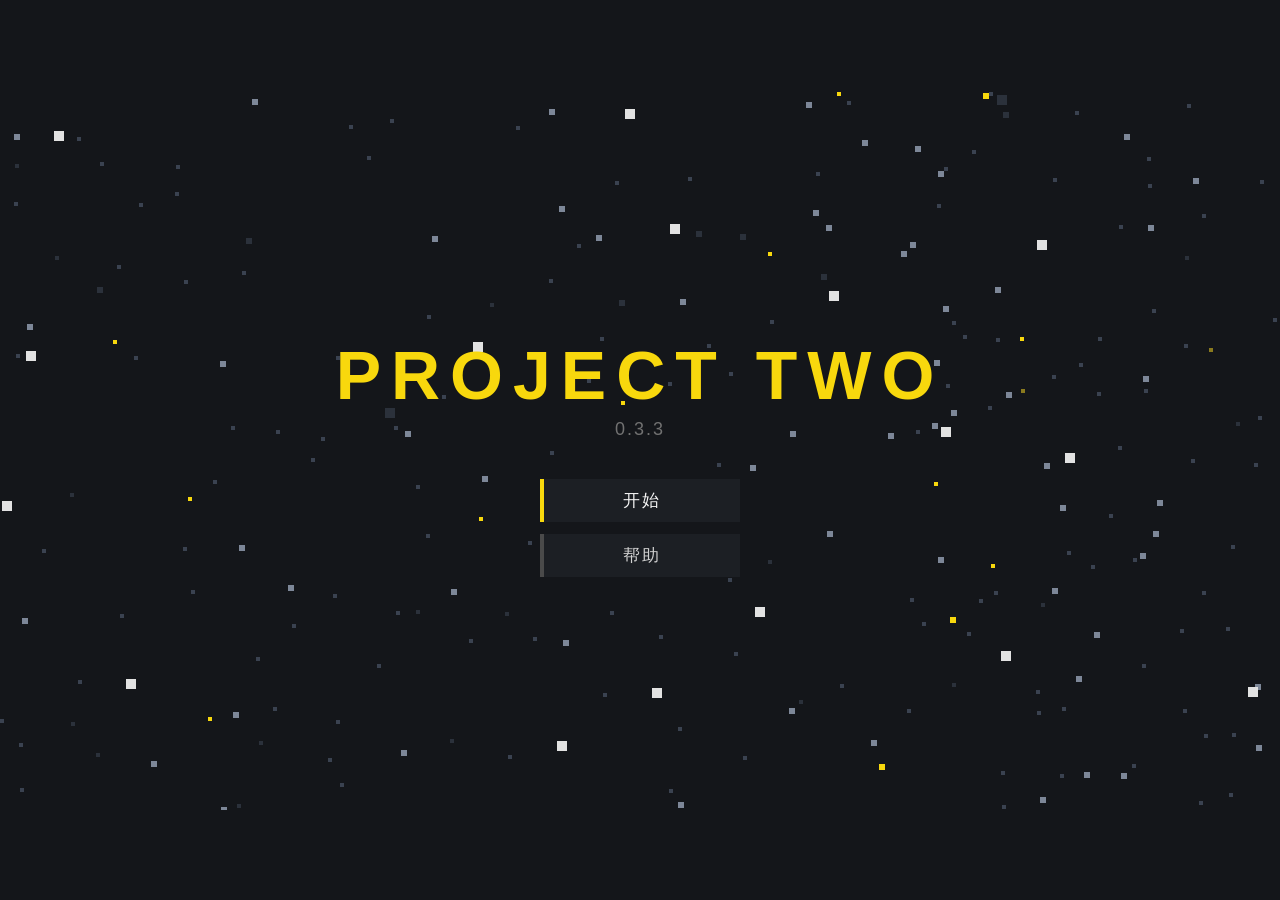
==== commit 38392ec0: "Add files via upload" ====
--- a/docs/index.html
+++ b/docs/index.html
@@ -1,7 +1,7 @@
 ﻿﻿<!DOCTYPE html>
 <!--
   Project Two —— 单文件版（由 tools/bundle.cjs 生成，别直接改这个文件）
-  构建戳：2026-10-16 19:08:36   ← 与 F1 面板上那行对一下就知道加载的是不是最新
+  构建戳：2026-10-17 22:39:53   ← 与 F1 面板上那行对一下就知道加载的是不是最新
   源文件：index.html + style.css + 12 个 js
   重新打包：node tools\bundle.cjs
 -->
@@ -220,7 +220,7 @@
  *    ⚠️ 两者是**同一套画法**（`laserdom.js` 的光束池），所以 CSS 也共用：
  *       `#elaserN` 直接挂同一个选择器列表，**别再抄一份** —— 抄的那份迟早不同步
  *       （颜色、旋转轴、overflow 少一样都会出问题，而且只在某一条光束上看得出）。 */
-#laser, #elaser1, #elaser2, #elaser3, #elaser4, #elaser5, #elaser6, #elaser7, #elaser8, #elaser9, #elaser10, #elaser11, #elaser12, #elaser13, #elaser14, #elaser15, #elaser16, #elaser17 {
+#laser, #elaser1, #elaser2, #elaser3, #elaser4, #elaser5, #elaser6, #elaser7, #elaser8, #elaser9, #elaser10, #elaser11, #elaser12, #elaser13, #elaser14, #elaser15, #elaser16, #elaser17, #elaser18, #elaser19, #elaser20 {
     position: absolute;
     left: 0; top: 0;
     /* ⚠️⚠️ **尺寸 = 逻辑区域，多出来的部分裁掉**（`0.2.0` 实测补的）。
@@ -243,7 +243,7 @@
     pointer-events: none;
     /* ⚠️ 不要加 filter（阴影 / 发光）—— 任何滤镜都会让边缘重新变糊 */
 }
-#laser > div, #elaser1 > div, #elaser2 > div, #elaser3 > div, #elaser4 > div, #elaser5 > div, #elaser6 > div, #elaser7 > div, #elaser8 > div, #elaser9 > div, #elaser10 > div, #elaser11 > div, #elaser12 > div, #elaser13 > div, #elaser14 > div, #elaser15 > div, #elaser16 > div, #elaser17 > div {
+#laser > div, #elaser1 > div, #elaser2 > div, #elaser3 > div, #elaser4 > div, #elaser5 > div, #elaser6 > div, #elaser7 > div, #elaser8 > div, #elaser9 > div, #elaser10 > div, #elaser11 > div, #elaser12 > div, #elaser13 > div, #elaser14 > div, #elaser15 > div, #elaser16 > div, #elaser17 > div, #elaser18 > div, #elaser19 > div, #elaser20 > div {
     position: absolute;
     left: 0; top: 0;
     transform-origin: left center; /* 旋转轴 = 光束起点 */
@@ -266,8 +266,8 @@
 /* ⚠️ 这两个兜底值原来写的是 `#ff5a5a` / `#8c1f1f` —— 与 JS 真值**不是同一个红**
  *    （真值 = `PAL.beamWarnCore` 与 `dimHex(PAL.beamWarnCore, LASER_OUTER_K)`）。
  *    `0.3.0` P0 抓到的**第二来源**，已改成算出来的真值，并由 `test-visual` 钉住。 */
-#elaser1-outer, #elaser2-outer, #elaser3-outer, #elaser4-outer, #elaser5-outer, #elaser6-outer, #elaser7-outer, #elaser8-outer, #elaser9-outer, #elaser10-outer, #elaser11-outer, #elaser12-outer, #elaser13-outer, #elaser14-outer, #elaser15-outer, #elaser16-outer, #elaser17-outer { background: #bc4f4f; }
-#elaser1-core, #elaser2-core, #elaser3-core, #elaser4-core, #elaser5-core, #elaser6-core, #elaser7-core, #elaser8-core, #elaser9-core, #elaser10-core, #elaser11-core, #elaser12-core, #elaser13-core, #elaser14-core, #elaser15-core, #elaser16-core, #elaser17-core { background: #e29393; }   /* = PAL.beamWarnCore（0.3.0 起是橙，不再是红） */
+#elaser1-outer, #elaser2-outer, #elaser3-outer, #elaser4-outer, #elaser5-outer, #elaser6-outer, #elaser7-outer, #elaser8-outer, #elaser9-outer, #elaser10-outer, #elaser11-outer, #elaser12-outer, #elaser13-outer, #elaser14-outer, #elaser15-outer, #elaser16-outer, #elaser17-outer, #elaser18-outer, #elaser19-outer, #elaser20-outer { background: #bc4f4f; }
+#elaser1-core, #elaser2-core, #elaser3-core, #elaser4-core, #elaser5-core, #elaser6-core, #elaser7-core, #elaser8-core, #elaser9-core, #elaser10-core, #elaser11-core, #elaser12-core, #elaser13-core, #elaser14-core, #elaser15-core, #elaser16-core, #elaser17-core, #elaser18-core, #elaser19-core, #elaser20-core { background: #e29393; }   /* = PAL.beamWarnCore（0.3.0 起是橙，不再是红） */
 /* ⚠️ 关卡外藏起来（与 canvas 同一套开关，避免菜单上出现一条光束） */
 body:not(.in-game) #laser,
 body:not(.in-game) #elaser1,
@@ -286,6 +286,9 @@
 body:not(.in-game) #elaser15,
 body:not(.in-game) #elaser16,
 body:not(.in-game) #elaser17,
+body:not(.in-game) #elaser18,
+body:not(.in-game) #elaser19,
+body:not(.in-game) #elaser20,
 body:not(.in-game) #elaser9 { display: none !important; }
 
 /* ⭐ 关卡内必须让鼠标事件穿透到 canvas，否则按不动、开不了火。
@@ -555,14 +558,14 @@
 .lv-grid {
     display: flex; flex-wrap: wrap;
     justify-content: center; align-content: center;
-    /* ⭐ **一行 4 个**（`0.2.1` 用户："关卡4个一行"）。
+    /* ⭐ **一行 8 个**（用户 2026-10-17："现在开始一行显示8关" ✗；`0.2.1` 曾是一行 4 个）。
      * ⚠️⚠️ 这个宽度**不是随便给的**，它是"一行几个"的**唯一决定因素**（flex-wrap 按它折行）：
      *    一行 n 个 = `n × (方块 64 + 左右边距 2×10)` = `n × 84`
-     *      · 4 个 ⇒ **336**（现在）
-     *      · （历史：5 个 ⇒ 420）
-     *    ⇒ **改方块尺寸或边距时，必须回来重算这个数**，否则一行会变成 3 个或 5 个。
+     *      · 8 个 ⇒ **672**（现在；20 关 = 8 + 8 + 4 三行）
+     *      · （历史：4 个 ⇒ 336、5 个 ⇒ 420）
+     *    ⇒ **改方块尺寸或边距时，必须回来重算这个数**，否则一行会变成 7 个或 9 个。
      *    `test-screens` 里有一条断言按这个公式核算（改坏了会红）。 */
-    width: 336px;
+    width: 672px;
     margin: 0 auto;
 }
 .lv-block {
@@ -1244,6 +1247,11 @@
 /* lock#3 belt-and-braces: also hide the item slot ELEMENT itself */
 body.item-locked .hud-slot.item,
 body.item-locked #hud-item .hud-slot { display: none !important; }
+
+/* 0.3.3: lightning lines are ONE layer - hide the inner core of the dedicated slots (12..17) */
+#elaser12-core, #elaser13-core, #elaser14-core, #elaser15-core, #elaser16-core, #elaser17-core {
+    display: none !important;
+}
 
 </style>
 </head>
@@ -1353,6 +1361,19 @@
     <div id="elaser17">
     <div id="elaser17-outer"></div>
     <div id="elaser17-core"></div>
+    </div>
+    <!-- 0.3.3: heal-link slots (3 lines) — 与光束同一套 DOM，缩放/旋转交给合成器 -->
+    <div id="elaser18">
+    <div id="elaser18-outer"></div>
+    <div id="elaser18-core"></div>
+    </div>
+    <div id="elaser19">
+    <div id="elaser19-outer"></div>
+    <div id="elaser19-core"></div>
+    </div>
+    <div id="elaser20">
+    <div id="elaser20-outer"></div>
+    <div id="elaser20-core"></div>
     </div>
     <!-- ⭐⭐ **光束之上的特效层**（`layer: 'over'`）—— 见上面那段的层级表。
          ⚠️ 它必须放在 `#laser` **之后**：DOM 里后出现的盖住先出现的。
@@ -2243,7 +2264,7 @@
  *    改版本号只改这里 —— 标题屏那行与「设置」页签那行都由它填（见 ui.js 的 syncVersion）。
  *    ⚠️ `?v=` 是**另一回事**：那是本地缓存的破坏号（见 check-version.cjs），与对外版本号无关。
  *    ⚠️ 别在 HTML 或别的 js 里再写一份版本号字符串 —— 一个数字写两处必然不一致。 */
-var GAME_VERSION = '0.3.2';   /* ⭐ 2026-10-05 开 0.3.1：草地 6 张 + 环绕/结算/文案等 */
+var GAME_VERSION = '0.3.3';   /* ⭐ 2026-10-05 开 0.3.1：草地 6 张 + 环绕/结算/文案等 */
 
 var LOGICAL_W = 1280;          // 逻辑分辨率（已定）
 var LOGICAL_H = 720;
@@ -2377,6 +2398,12 @@
 
     enemySpin:   '#e2b534',  /* ⭐ 0.3.1 小怪 5「旋转」：**黄绿** —— 与红/紫/金橙/洋红/青绿都分得开 ✔ */
     enemyBeam:   '#ca3b3b',  /* ⭐⭐ 0.3.1 小怪 6「激光」：**按作者贴图主色同步** ✔（`[10]enemy_beam.png` 主色 67.3% = `#ca3b3b` ✗）。 */
+    /* ⭐⭐ 0.3.3 小怪 7「回血」：**浅绿**（用户定的颜色）—— 与其它小怪/回血火花都分得开 ✔ */
+    enemyHeal:   '#8fe08a',
+    /* ⭐⭐ 0.3.3 小怪 8「自爆」：**灰色**（用户定的颜色） */
+    enemyBomb:   '#8a8a8a',
+    /* ⭐⭐ 0.3.3 BOSS5：**深灰**（用户定的颜色） */
+    enemyBoss5:  '#555b60',
     /* ⚠️ 这个色**三处共用** ✗：小怪 6 的**本体颜色、血条、死亡渐缩特效**
      *    （`killEnemy` 的 `pop(t.x, t.y, t.color, t.half)` ✗）⇒ 现在都与作者的图一致 ✔。
      *  ⚠️ 提醒 ✗：它和 **`PAL.enemyBase`（基础怪的红 ✗）** 与 **`PAL.beamWarnCore`（警示细红线的暗红 ✗）**
@@ -2386,6 +2413,15 @@
     enemyBoss4: '#914fd9',  /* ⭐⭐ 0.3.1 BOSS4：**按作者贴图主色同步** ✔（`[10]enemy_boss4.png` 主色 79.6% ✗）
      *  ⚠️ 本体 / 血条 / **死亡渐缩特效**（`pop(t.x, t.y, t.color, t.half)` ✗）三处共用 ✔。 */
     ebullet:   '#d8824c',   /* ⭐ 0.3.0 按新贴图对齐：ebullet.png 的亮色 */                 /* 敌方子弹：含义是"会伤到你"，**与种类无关** */
+    /* 0.3.3: colour of ENEMY HOMING bullets (purple — matches the author's purple sprite
+     *        `[10]ebullet_homing.png`, whose inner 3×3 is #8f61d6 / border #6230af).
+     *        ⚠️ Falls back to this when the PNG is missing; freeze tint uses it too.
+     *        ⚠️ 命中**墙**用亮色 `ebulletHoming`、命中**玩家**用暗色 `ebulletHomingDark`
+     *        —— 沿用普通敌弹那套（`hitEWall` = 亮色 / `hitEPlayer` = 暗色），
+     *           两者**必须是不同颜色**（用户 2026-10-17 特意提醒过）。 */
+    ebulletHoming: '#8f61d6',
+    ebulletHomingDark: '#6230af',
+    lightning: '#f2e46b',
 
     /* ── 技能 / 光束 ── */
     laserOuter: '#0b77bd',   /* 玩家激光 · 外圈（深蓝，用户 2026-10-02 指定） */
@@ -3105,14 +3141,16 @@
      * ⚠️ `homing: true` 是**行为开关**（与 `cross` / `boss` 同一个套路 ✗）：
      *    · `update` 里开火时给子弹打上 `homing` 标记 ✔
      *    · 敌弹更新段按标记**朝玩家转向** ✔（见 game.js 的 `EB_HOMING_*` ✗）
-     * ⚠️ 追踪数值**照抄**玩家「追踪符文」那条 ✗（每帧 3° ✗ / 锥形 ±60° ✗；**速度由用户改成 4** ✗），
-     *    但**刻意不共用变量** ✔ —— 改玩家那件饰品不该连带改这只怪 ✔（与"BOSS 用字面量 28"同一条约定 ✔）。
+     * ⚠️ 追踪数值**不共用**玩家那条变量 ✔（改玩家「追踪符文」不该连带改这只怪 ✔）：
+     *      实际是 **每帧 2°（120°/秒）/ ±40° 锥形**（见 `game.js` 的 `EB_HOMING_*` ✔）；
+     *      ⚠️ 老注释里"照抄玩家 3°/±60°"是 0.3.1 的旧说法，**以常量为准** ✔。
+     * ⚠️ 弹速：用户 2026-10-17 改成 **3** ✗（`0.3.1` 时是 4 ✗；玩家普攻是 8 ✔，两者本来就不绑定 ✔）。
      * ⚠️ 素材 `enemy_homing`：尺寸与其它小怪一致（2×half = 28×28 ✗）。 */
     { id: 5, name: '追踪',
       color: PAL.enemyHoming,
       sprite: 'enemy_homing',
       half: 14, hp: 10, move: 1.0,
-      bulletSpeed: 4, bulletHalf: 5, contactDmg: 1,   /* ⚠️ 用户 2026-10-05 改成 **4** ✗ —— 已**不再**等于玩家普攻弹速（8 ✗），是它自己的数 ✔ */
+      bulletSpeed: 3, bulletHalf: 5, contactDmg: 1,   /* ⚠️ 用户 2026-10-17 改成 **3** ✗（0.3.1 时 4；玩家普攻 8，不绑定 ✔） */
       count: 1, spread: 0, fireCd: 150,
       homing: true,
       exp: 14, gold: 5 },
@@ -3199,7 +3237,70 @@
       bulletSpeed: 4, bulletHalf: 5, contactDmg: 3,
       count: 0, spread: 0, fireCd: 150,
       boss: true, boss4: true,
-      exp: 80, gold: 40 }
+      exp: 80, gold: 40 },
+
+    /* ⭐⭐ **小怪 7「回血」**（`0.3.3`，用户 2026-10-17）：
+     *    **"16血，接触伤害1，移速1，可以给最近的非满血的怪物回血(若是自己，则在场上没有其他
+     *      非满血怪物再给自己回血)，回4滴，间隔200帧，回血时被回血者产生对应火花，经/金 41/17，
+     *      颜色浅绿"**。
+     *
+     * ⚠️ **id = 10**（0~9 已被占用：`9` = BOSS4 ✔）⇒ 关卡/地图里引用它写 **`10`** ✔。
+     * ⚠️ `heal: true` 是**行为开关**（与 `cross` / `spin` / `beam` / `homing` 同一个套路 ✗）：
+     *    开火时**不放子弹**，而是给最近的**非满血**敌人回血 ✔（见 game.js 的 `MOB_HEAL` 那段）。
+     *    · 目标优先"**非自己的**最近非满血敌人"；场上没有别的非满血怪时，才给自己回 ✔
+     *      （用户明确要求的口径 ✔）；
+     *    · 回血量 **4**、间隔 = `fireCd` **200 帧**（= 3.33 秒 ✔）；
+     *    · 被回血者身上播**玩家药水同款绿色火花** ✔（`laserSparks(..., PAL.heal, …)`）。
+     * ⚠️ 弹速 / 子弹尺寸是表里的**占位值**（它不放子弹）；接触伤害 1、移速 1.0 ✔。
+     * ⚠️ 素材 `enemy_heal`：28×28（2×half）；**颜色浅绿** ✔。 */
+    { id: 10, name: '回血',
+      color: PAL.enemyHeal,
+      sprite: 'enemy_heal',
+      half: 14, hp: 16, move: 1.0,
+      bulletSpeed: 5, bulletHalf: 5, contactDmg: 1,
+      count: 0, spread: 0, fireCd: 200,
+      heal: true,
+      exp: 41, gold: 17 },
+
+    /* ⭐⭐ **小怪 8「自爆」**（`0.3.3`，用户 2026-10-17）：
+     *    **"8血，接触伤害2，移速2，灰色，靠近玩家一个身位后（即其边缘到玩家边缘的距离小于等于
+     *      其大小28），静止，等待30帧后产生两倍大小的灰色主闪和火花，自己消失，若玩家碰撞箱在其
+     *      中心84*84（即3*3个小怪范围），受到2点伤害，经/金 52/23，若是自己消失也计入打败且给同样奖励"**。
+     *
+     * ⚠️ **id = 11**（0~10 已被占用：`10` = 回血 ✔）⇒ 关卡/地图里引用它写 **`11`** ✔。
+     * ⚠️ `bomb: true` 是**行为开关**（与 `cross` / `heal` 同一个套路 ✗）：
+     *    · 移动：正常寻路追玩家；**边缘差 ≤ 14px（中心距 ≤ 42px）** ⇒ 站定、点 **10 帧**引信；
+     *    · 引爆：**84×84 灰色大主闪（2.5 倍）+ 8 个碎屑（每个 2 倍）**（`laserSparks(..., 2.5, 2, 8)`）、
+     *      玩家碰撞箱在 84×84 内吃 **2 点**，然后自己从场上消失；
+     *    · **自己消失也算击败** ⇒ 走 `killEnemy(E, true)`（给 52/23、计入 kills，跳过小 pop）。
+     * ⚠️ 它**不放子弹**（`fireCd` 只是占位；开火链里有 `E.bomb` 空分支兜住）。
+     * ⚠️ 素材 `enemy_bomb`：28×28；颜色**灰** ✔。 */
+    { id: 11, name: '自爆',
+      color: PAL.enemyBomb,
+      sprite: 'enemy_bomb',
+      half: 14, hp: 8, move: 2.0,
+      bulletSpeed: 5, bulletHalf: 5, contactDmg: 2,
+      count: 0, spread: 0, fireCd: 9999,
+      bomb: true,
+      exp: 52, gold: 23 },
+
+    /* ⭐⭐ **BOSS5**（`0.3.3`，用户 2026-10-17）：第 20 关 BOSS。
+     *    **"血量370，接触伤害3，经/金 130/60，深灰；第一招：直接在玩家周围固定距离随机角度
+     *      召唤1伤普通子弹打向玩家，间隔10帧一发，弹速4，共12发；第二招：类似第一招，但间隔5帧
+     *      一发大子弹，2伤，弹速3，共24发；第三招：类似第一招，但是召唤3个爆炸怪，每个间隔20帧"**。
+     * ⚠️ **id = 12**（0~11 已被占用：`11` = 自爆 ✔）⇒ 关卡里写 **`12`** ✔。
+     * ⚠️ 固定位置刷新（与 BOSS1~4 的 BOSS 关同一套：`bossPx: [[640,140]]`）。
+     * ⚠️ `boss5: true` 是**行为开关**（与 `boss2` / `boss3` / `boss4` 同一个套路 ✗）：
+     *    开火走 `boss5Fire` 的三招循环；招式参数在 game.js 的 `BOSS5_SHOT`。
+     * ⚠️ 本体的 `bulletSpeed:4 / bulletHalf:5` 是**保底字段**（BOSS 的子弹由招式另给速度/尺寸）。 */
+    { id: 12, name: 'BOSS5',
+      color: PAL.enemyBoss5,
+      sprite: 'enemy_boss5',
+      half: 28, hp: 370, move: 0.45,
+      bulletSpeed: 4, bulletHalf: 5, contactDmg: 3,
+      count: 0, spread: 0, fireCd: 150,
+      boss: true, boss5: true,
+      exp: 130, gold: 60 }
 ];
 /* 按 `id` 取种类（⚠️ 不是按下标 —— 数据里写的是 id）。找不到时退回第一种，
  * 这样关卡数据写错编号也不会让整关没有敌人。 */
@@ -3314,8 +3415,10 @@
  * ⚠️ 使用时仍然**只能带一个**（`ITEMS` 是选择池，不是背包）——
  *    用户明确说"**还是只能带一个**"，所以 `ITEM_MAX` / 道具槽数都不变。 */
 var ITEMS = [
-    { name: '生命药水', desc: '按 E 使用：回复 5 生命（每关 2 次）',  heal: 5, mp: 0, unlock: 0 },
-    { name: '能量药水', desc: '按 E 使用：回复 8 能量（每关 2 次）',  heal: 0, mp: 8, unlock: 50 }
+    { name: '生命药水', desc: '回复 5 生命（每关 2 次）',  heal: 5, mp: 0, unlock: 0 },
+    { name: '能量药水', desc: '回复 8 能量（每关 2 次）',  heal: 0, mp: 8, unlock: 50 },
+    /* 0.3.3: new item - unlock 200 gold, 1 use per level, NO effect yet (only the slot/price exist) */
+    { name: '闪电卷轴', desc: '对敌人造成 3/5 倍伤害（每关 1 次）', heal: 0, mp: 0, unlock: 200, uses: 1, noEffect: true, sprite: 'item_lightning' },
 ];
 
 /* ============ 舞台 / 画布 / 缩放 ============ */
@@ -3452,10 +3555,12 @@
  *    `fitStage()` 仍只给 `#laser` 设尺寸/字号 ⇒ 新容器**没有 `font-size`、宽高为 0**
  *    ⇒ 配上 `overflow: hidden` **一条光束都看不见**（见 `fitStage` 里的详细说明）。
  * ⚠️ 要加光束槽：**改 `BEAM_LAYER_COUNT` + `laserdom.js` 的 `SLOTS` + 在 `index.html` 补那一组 id（每槽 3 个 div ✗）+ `style.css` 那几条 id 列表** ✔（四处必须同步 ✔，`test-logic` 会验前两者 ✔）。 */
-var BEAM_LAYER_COUNT = 18;   /* ⭐ 0.3.1：光束槽 3 → 9（用户实测："有两只 boss2 时其警示只显示前 3 条激光的" ✗
+var BEAM_LAYER_COUNT = 21;   /* ⭐ 0.3.1：光束槽 3 → 9（用户实测："有两只 boss2 时其警示只显示前 3 条激光的" ✗
                            *    —— 两只 BOSS2 = 6 道，原来池子只有 3 道 ⇒ 第 4~6 道不画却照样判定 ✔）。
-                           *  ⚠️ 必须与 `laserdom.js` 的 `SLOTS`、`index.html` 的容器组**三者一致** ✔
-                           *     （`test-logic` 有断言钉着"池位数 = 容器 id 数" ✔）。 */
+                           *  ⭐ 0.3.3：18 → **21** —— 最后 3 个槽（`elaser18~20`）专给**回血警示线**
+                           *     （12~17 是闪电卷轴的 `Game.zaps`；1~11 才是光束，见 `laserdom.js` 的
+                           *     `BEAM_CAP / HEAL_BASE`）。⚠️ 三处必须同步：这里、`laserdom.js` 的 `SLOTS`、
+                           *     `index.html` 的容器组（`style.css` 的 id 列表也要加 ✔）。 */
 function beamLayerIds() {
     var out = ['laser'], i;
     for (i = 1; i < BEAM_LAYER_COUNT; i++) out.push('elaser' + i);
@@ -3704,12 +3809,12 @@
  *    不是 13 个 js）⇒ 用户说"改了没生效"时，**没有任何办法判断**
  *    他手机上加载的是不是我最新那份（浏览器把整个文件缓存了）。
  *    ⇒ 面板上打一个戳，对不上就是旧缓存。
- * ⚠️⚠️ **源码里必须留占位符 `2026-10-16 19:08:36`**：打包时（`tools/bundle.cjs`）才换成真时间戳。
+ * ⚠️⚠️ **源码里必须留占位符 `2026-10-17 22:39:53`**：打包时（`tools/bundle.cjs`）才换成真时间戳。
  *    别把换好的时间戳搬回源码（我干过一次：从产物里恢复 `core.js` 时把替换后的值
  *    一起搬回来了）—— 那样占位符就没了，以后再打包这个戳**永远不变**，
  *    "是不是新文件"就判断不出来了。
- *    ⚠️ 判据：源码里的值应当**恰好是** `2026-10-16 19:08:36`；`bundle.cjs` 找不到它时会给 WARN。 */
-var BUILD_TAG = '2026-10-16 19:08:36';
+ *    ⚠️ 判据：源码里的值应当**恰好是** `2026-10-17 22:39:53`；`bundle.cjs` 找不到它时会给 WARN。 */
+var BUILD_TAG = '2026-10-17 22:39:53';
 
 /* ⭐⭐ **调试模式**（`0.2.0`，用户要求：
  *    "增加按「/」开启调试模式，开启后直到刷新浏览器都是调试模式（不保存进存档），
@@ -4218,6 +4323,8 @@
     }
     return out;
 }
+
+
 
 var MAPS = [
     {   /* 地图 A（关卡 1）
@@ -4952,6 +5059,108 @@
             '............1.......33...56....6',   // 16
             '..........4.24..6.........5.....'   // 17
         ]) },
+    /* ⭐ 地图 Q~T（关卡 17~20，2026-10-17 用户："全部空地图"）。
+     * ⚠️ 4 关**各用一张独立地图** —— `verify-levels` 有一条"没有两个关卡共用同一张地图"。
+     * ⭐ 作者已画好 `#`/`W`；草 `1~6` 按老图密度（12.7%）用固定种子烘进数据（最终每图 56~68 格；
+     *    出生点 3×3 内的草已清回 `.`；地图 Q 的 (3,15) 被树占住 ⇒ 出生点挪到 (3,14)）。
+     * ⚠️ 出生点个数 = 这一关刷几只（配比见 `LEVELS`）⇒ 第 17 关 **7 只**（3 回血 + 4 旋转）、18~20 各 4 只。
+     * ⭐ **4 张图各自一份 32×18 字面量** —— 直接改各自 `tiles` 里的那 18 行 ✔。 */
+    { name: '地图 Q（关卡 17）',
+      spawns: [[3, 3], [28, 3], [3, 14], [28, 15], [24, 2], [22, 15], [8, 8]],
+      /* ⚠️ 32 列 × 18 行：`.` = 基础草地、`1~6` = 草变体（已烘进数据）、`#` = 树、`W` = 墙。
+       *    改草直接改数字；改障碍直接换字符；别盖住 `spawns` 与正中玩家出生点。 */
+      tiles: parseTiles([
+            '..4..31.....5...........2.......',   // 0
+            '....#...........5..............3',   // 1
+            '.......4.....6.#..........#.....',   // 2
+            '5.......#2........16............',   // 3
+            '.1....6.....2........#4..5......',   // 4
+            '6..5.5....4.....5............3..',   // 5
+            '.......1................4...#...',   // 6
+            '....3.........3....5...2......6.',   // 7
+            '..#.......1........2........4..5',   // 8
+            '..............2.................',   // 9
+            '..1.............4.6...4.6.1.....',   // 10
+            '.............6.........#........',   // 11
+            '....6.2#........2.....21........',   // 12
+            '.......1....1....2..5..........3',   // 13
+            '...........4.1.............#...1',   // 14
+            '.3.#...3.........#.4....2.......',   // 15
+            '...2............................',   // 16
+            '..5........5....2.......4...6...'   // 17
+        ]) },
+    { name: '地图 R（关卡 18）',
+      spawns: [[3, 3], [28, 3], [3, 15], [28, 15]],
+      /* ⚠️ 32 列 × 18 行：`.` = 基础草地、`1~6` = 草变体（已烘进数据）、`#` = 树、`W` = 墙。
+       *    改草直接改数字；改障碍直接换字符；别盖住 `spawns` 与正中玩家出生点。 */
+      tiles: parseTiles([
+            '.....14..3.....2........4....1.3',   // 0
+            '...........2...#..4......14.....',   // 1
+            '....#.........2.......133.......',   // 2
+            '.......1..5.......2.4.....6.....',   // 3
+            '.....WWWWW..1............#......',   // 4
+            '..4....3.W...........5..........',   // 5
+            '.........W..........#...........',   // 6
+            '.........6.2......3..........4..',   // 7
+            '.1.............5........2...2...',   // 8
+            '36.....2..........3.............',   // 9
+            '.......5.#....1.................',   // 10
+            '....4................6W...6.....',   // 11
+            '...4..63...........1..W.......4.',   // 12
+            '.4..#....5.1..........WWWWW.....',   // 13
+            '.3...4.....6......4..........#5.',   // 14
+            '.1..........#..................3',   // 15
+            '......................4.........',   // 16
+            '.2.......1...1.5.3.........1....'   // 17
+        ]) },
+    { name: '地图 S（关卡 19）',
+      spawns: [[3, 3], [28, 3], [3, 15], [28, 15]],
+      /* ⚠️ 32 列 × 18 行：`.` = 基础草地、`1~6` = 草变体（已烘进数据）、`#` = 树、`W` = 墙。
+       *    改草直接改数字；改障碍直接换字符；别盖住 `spawns` 与正中玩家出生点。 */
+      tiles: parseTiles([
+            '...........................4....',   // 0
+            '.......4...3........1.....#.....',   // 1
+            '6......3#.......4...............',   // 2
+            '........4......5....1.....3....2',   // 3
+            '3....WWWWWW.5.2......WWWWWW.....',   // 4
+            '.1...W..2..4......35..5...W...5.',   // 5
+            '...#.W.............#......W.2...',   // 6
+            '.....W.4.15...............W..3..',   // 7
+            '......3.....4........1.........2',   // 8
+            '.........#.5............2.......',   // 9
+            '.2...62........4........6....#6.',   // 10
+            '..6........6.....6....3.......1.',   // 11
+            '.....W..........3.45......W.....',   // 12
+            '...5.W.2..................W.....',   // 13
+            '.....W.1.......4.....#..6.W.....',   // 14
+            '6.#..W....................W.....',   // 15
+            '........4..1.4..................',   // 16
+            '......6....................3....'   // 17
+        ]) },
+    { name: '地图 T（关卡 20）',
+      spawns: [[3, 3], [28, 3], [3, 15], [28, 15]],
+      /* ⚠️ 32 列 × 18 行：`.` = 基础草地、`1~6` = 草变体（已烘进数据）、`#` = 树、`W` = 墙。
+       *    改草直接改数字；改障碍直接换字符；别盖住 `spawns` 与正中玩家出生点。 */
+      tiles: parseTiles([
+            '.....3..........5........1......',   // 0
+            '....6.........................4.',   // 1
+            '.........1...1.....4............',   // 2
+            '..............3...........5.....',   // 3
+            '....WW.4.....1......2.53..WW....',   // 4
+            '2...WW...4................WW....',   // 5
+            '....6....4..3............5......',   // 6
+            '.....1..3..6.........6..........',   // 7
+            '..32....WW............WW......5.',   // 8
+            '........WW.1..5.2.....WW2.......',   // 9
+            '1..........................4....',   // 10
+            '.....................3.4........',   // 11
+            '.2..5...1.4.........4.4......2..',   // 12
+            '...............2......1.........',   // 13
+            '.1.....4.4..............2.......',   // 14
+            '................1......4..4.....',   // 15
+            '...........3..........4...5.....',   // 16
+            '....3...........................'   // 17
+        ]) },
 ];
 
 /* ⭐ **给每张地图补一个派生字段 `solid`**（= `solidCells(map)` 的结果，`0.3.0` 重构时加的）。
@@ -5158,6 +5367,38 @@
   ] },
 { id: 15, name: '关卡 16', map: 16, win: 'clear', clear: { exp: 60, gold: 40 }, /* ⭐⭐ **一波 1 只 BOSS4（id 9 ✗）**（用户 2026-10-05："第16关改成1个boss4" ✔）；固定上侧中间 (640,140) ✔ */
         waves: [ { bossPx: [[640, 140]], bossKind: 9 } ] },
+/* ⭐⭐ **关卡 17~20：空场占位**（用户 2026-10-17：**"加入17~20关（全部空地图）"**）。
+ * ⚠️ 4 关各用一张**独立的空图**（Q/R/S/T，见 `MAPS` 末尾）—— 测试要求不允许两关共用一张图。
+ * ⚠️ 敌人：不写 `enemies` ⇒ 缺省配比 = **基础怪**，只数 = 该图 `spawns` 个数。
+ * ⭐ 第 17 关 = **3 只回血怪（id 10）+ 4 只旋转怪（id 6）**，共 7 只（用户 2026-10-17 定）；
+ *    所以地图 Q 的 `spawns` 也扩到 7 个（只数 = 出生点个数）。
+ * ⚠️ 奖励 `clear` 是**占位数**（`exp 20 / gold 15`，照第 1~2 关的水平）；作者定了再改这里。
+ * ⚠️ 解锁链沿用"逐关解锁"：通了 16 才开 17，以此类推（不用额外写代码）。 */
+{ id: 16, name: '关卡 17', map: 17, win: 'clear', clear: { exp: 34, gold: 30 },
+  enemies: { 10: 3, 6: 4 } },   /* 3 回血 + 4 旋转（权重和 = 7 = 出生点个数） */
+{ id: 17, name: '关卡 18', map: 18, win: 'clear', clear: { exp: 36, gold: 32 },
+  /* ⭐ 两波（用户 2026-10-17）：第 1 波 **5 激光（id 8）+ 3 自爆（id 11）**；
+   *    第 2 波 **4 回血（id 10）+ 5 自爆**。
+   *    ⚠️ `count` = 这一波小怪总数（8 / 9），必须等于 `enemies` 权重和；
+   *    位置走随机 `pickSpawnCells(count)`，不依赖地图 `spawns` 个数。 */
+  waves: [
+      { count: 8, enemies: { 8: 5, 11: 3 } },
+      { count: 9, enemies: { 10: 4, 11: 5 } }
+  ] },
+{ id: 18, name: '关卡 19', map: 19, win: 'clear', clear: { exp: 38, gold: 34 },
+  /* ⭐ 三波（用户 2026-10-17）：
+   *    第 1 波 **2 回血（10）+ 3 旋转（6）+ 2 激光（8）** = 7；
+   *    第 2 波 **6 自爆（11）+ 2 追踪（5）+ 1 回血（10）** = 9；
+   *    第 3 波 **4 自爆（11）+ 1 只 boss3（id 7，随机位置）**。
+   *    ⚠️ `count` 只数小怪（7 / 9 / 4）；BOSS 走 `bossRandom: 1` + `bossKind: 7`，不占 count。 */
+  waves: [
+      { count: 7, enemies: { 10: 2, 6: 3, 8: 2 } },
+      { count: 9, enemies: { 11: 6, 5: 2, 10: 1 } },
+      { count: 4, enemies: { 11: 4 }, bossRandom: 1, bossKind: 7 }
+  ] },
+{ id: 19, name: '关卡 20', map: 20, win: 'clear', clear: { exp: 70, gold: 45 },
+  /* ⭐ BOSS5（用户 2026-10-17）：固定上侧中间 (640,140)，与前面 BOSS 关同一套落点。 */
+  waves: [ { bossPx: [[640, 140]], bossKind: 12 } ] },
 ];
 
 /* ============ 碰撞测试场（**不是关卡**，独立对象） ============
@@ -5334,6 +5575,8 @@
          *    ⚠️ `boss3T` = 第二波（30 帧后那 8 发 ✗）的倒计时，是**运行时状态** ⇒ 这里初始化 ✔。 */
         boss3: !!T.boss3, boss3T: 0,
         boss4: !!T.boss4, boss4Phase: 0, boss4T: 0, boss4Sx: 0, boss4Sy: 0, boss4RingT: 0, boss4RingI: 0, boss4RingDegs: null, boss4BeamI: 0, boss4BeamDegs: null, boss4OrbT: 0, boss4OrbWaves: 0, boss4OrbitA: null,   /* ⭐ 记住的相位（null ⇒ 本关首次 ⇒ 用正上 ✔）*/   /* ⭐ 0.3.1 BOSS4：招式轮转相位 ✗ */
+        /* ⭐ 0.3.3 BOSS5：三招循环 + 逐发/逐个的发射状态（都是运行时字段） */
+        boss5: !!T.boss5, boss5Stage: 1, boss5Phase: 0, boss5Left: 0, boss5Gap: 0, boss5Phase2Pending: false,
         /* ⚠️⚠️ **`homing` 同理**（`0.3.1` 的小怪 4「追踪」）：子弹追踪的开关。
          *    漏了它的后果与前两个一模一样：**静默按普通瞄准单发打**（`E.homing` 是 undefined）
          *    —— 不报错、不崩，只是"追踪完全没生效"。
@@ -5342,6 +5585,14 @@
         /* ⚠️⚠️ **`beam` 同理**（`0.3.1` 的小怪 6）：激光开关 ✗。
          *    漏了它 ⇒ 静默按通用那条"瞄准单发"打 ✔（不报错、不崩 ✗）。 */
         beam: !!T.beam,
+        /* ⚠️⚠️ **`heal` 同理**（`0.3.3` 的小怪 7「回血」）：回血开关。
+         *    漏了它 ⇒ 静默按通用那条"瞄准单发"打 ✔（不报错、不崩 ✗）。
+         *    ⚠️ 回血目标 / 回血量在 `game.js` 的 `MOB_HEAL` 那段，是**行为**不是数值表。 */
+        heal: !!T.heal,
+        /* ⚠️⚠️ **`bomb` 同理**（`0.3.3` 的小怪 8「自爆」）：自爆开关。
+         *    漏了它 ⇒ 静默按普通小怪追人（永远不爆）✔。
+         *    ⚠️ `bombArmed` / `bombT` 是**运行时状态**（不进 `ENEMY_TYPES`），在这里初始化。 */
+        bomb: !!T.bomb, bombArmed: false, bombT: 0,
         /* ⚠️⚠️ **`spin` 同理**（`0.3.1` 的小怪 5「旋转」）：固定 8 方向开火的开关。
          *    漏了它 ⇒ `E.spin` 是 undefined ⇒ 静默按通用那条"瞄准玩家单发"打 ✔。
          *    ⚠️ `spinN` 是**运行时状态**（不进 `ENEMY_TYPES` ✗），在这里初始化为 0 ✔。 */
@@ -5608,6 +5859,8 @@
     Game.ebullets = [];
     Game.pbullets = [];
     Game.fx = [];
+    /* 0.3.3: lightning lines belong to a level - clear them with the other per-level state */
+    Game.zaps = [];
     /* ⚠️⚠️ **激光命中火花也必须清**（`0.2.0`，实测抓到的漏项）。
      *    它挂在 `Game` 上（`sparks` / `laserContact`），而这里原先只清了 `fx` ——
      *    ⇒ 上一关残留的火花会带进新关卡、**画在空地上**。
@@ -5619,6 +5872,9 @@
     /* ⚠️ **BOSS2 的光束同理**（`0.2.1`）：不清的话上一关没打完的光束会带进新关卡，
      *    而且它**还在判定**（看不见的持续伤害 —— 比火花残留严重得多）。 */
     Game.beams = [];
+    /* ⭐ **回血的"警示源 + 线"同理**（`0.3.3`）：不清会带进新关卡（短暂闪烁，无所谓判定，
+     *    但"上一关的线"出现在新关卡里很怪）。 */
+    Game.healLinks = [];
     /* ⭐ **「冻结」计时器同理**（`0.2.1`，第 5 个主动）：不清的话"上一关最后 3 秒的冻结"
      *    会带进新关卡 —— 表现是"刚进关敌人就不动、而且你不受伤害"，
      *    等于**静默地把新关卡的难度改掉**（比光束残留更隐蔽：它看起来像"敌人还在准备"）。 */
@@ -6126,10 +6382,20 @@
     enemy_boss3: { w: 28, h: 28, pal: 'enemyBoss3', file: '[10]enemy_boss3.png' },
     /* ⭐ 0.3.1 BOSS4 ✗ */
     enemy_boss4:  { w: 28, h: 28, pal: 'enemyBoss4', file: '[10]enemy_boss4.png' },
+    /* ⭐ 0.3.3 小怪 7「回血」：浅绿 + 十字高光（先生成占位图；作者可另画） */
+    enemy_heal:   { w: 14, h: 14, pal: 'enemyHeal', file: '[10]enemy_heal.png' },
+    /* ⭐ 0.3.3 小怪 8「自爆」：灰色（占位图；作者可另画） */
+    enemy_bomb:   { w: 14, h: 14, pal: 'enemyBomb', file: '[10]enemy_bomb.png' },
+    /* ⭐ 0.3.3 BOSS5：深灰（占位图；作者可另画） */
+    enemy_boss5:  { w: 28, h: 28, pal: 'enemyBoss5', file: '[10]enemy_boss5.png' },
         pbullet:     { w: 5, h: 5, pal: 'pbullet', file: '[10]pbullet.png' },
         pbullet_big: { w: 10, h: 10, pal: 'pbullet', file: '[10]pbullet_big.png' },
         ebullet:     { w: 5, h: 5, pal: 'ebullet', file: '[10]ebullet.png' },
         ebullet_big: { w: 10, h: 10, pal: 'ebullet', file: '[10]ebullet_big.png' },
+    /* 0.3.3: dedicated sprite for ENEMY HOMING bullets (user-drawn; distinct from normal ebullet) */
+    ebullet_homing: { w: 5, h: 5, pal: 'ebulletHoming', file: '[10]ebullet_homing.png' },
+    /* 0.3.3: BOSS5 招式 5 的**大追踪弹**（紫色单独贴图，10×10 美术像素 ⇒ 20×20） */
+    ebullet_homing_big: { w: 10, h: 10, pal: 'ebulletHoming', file: '[10]ebullet_homing_big.png' },
         /* ⭐⭐ 道具图标：**16×16**（与技能图标同尺寸 ⇒ 画布 32×32px ✔）。
          * ⭐⭐ **按剩余次数分三档**（用户 2026-10-05："血瓶蓝瓶图片后面的数字代表剩余使用次数，匹配之"
          *    ⇒ "指关卡内道具图片按剩余次数改变"）—— 数字是**画在图里**的 ✔
@@ -6142,6 +6408,8 @@
         item_mp0:    { w: 16, h: 16, pal: 'mpItem', file: '[20]item_mp0.png' },
         item_mp1:    { w: 16, h: 16, pal: 'mpItem', file: '[20]item_mp1.png' },
         item_mp2:    { w: 16, h: 16, pal: 'mpItem', file: '[20]item_mp2.png' },
+    item_lightning0: { w: 16, h: 16, pal: 'lightning', file: '[20]item_lightning0.png' },
+    item_lightning1: { w: 16, h: 16, pal: 'lightning', file: '[20]item_lightning1.png' },
         /* ══════ `0.3.0` 补的一批（"把还需要图片化的东西补全"，用户 2026-10-02）══════
          * ⚠️ 与上面 12 个同规矩：尺寸 = 绘制尺寸 ÷ `PIXEL`；改了实体大小要同步这里。 */
         wall:         { w: 20, h: 20, pal: 'wall', file: '[10]wall.png' },          /* 40×40 掩体块（大墙靠平铺） */
@@ -6314,11 +6582,16 @@
  *      ⇒ 那一档退回 `halfWidth`（见 `drawAt` 里的判断 ✔）。 */
 var LASER_CORE_W = 12;
 
-        var SLOTS = 18;      /* ⚠️⚠️ 槽位 0 = 玩家激光 ⇒ **光束最多同时画 SLOTS-1 = 9 道** ✗。
-                              *  ⚠️ 原来是 4（只能画 3 道 ✗）⇒ 用户实测："**有两只 boss2 时其警示只显示前 3 条激光的**" ✔
-                              *     —— 两只 BOSS2 各 3 道 = 6 道 ⇒ 第 4~6 道**看不见却照样判定伤人** ✔。
-                              *  ⚠️ 现在 9 道：够 2 只 BOSS2（6 ✗）+ 若干小怪 6 ✔；再多仍会"超标不画" ✗
-                              *     （DOM 元素数是固定池 ✗ ⇒ 想彻底无上限得改成动态增删 ✔，暂不做 ✗）。 */
+        var SLOTS = 21;      /* ⚠️⚠️ 槽位 0 = 玩家激光；1~11 = 光束（最多 11 道）；
+                              *  12~17 = 闪电卷轴；18~20 = 回血警示线（3 条）。
+                              *  ⚠️ 必须与 core.js 的 `BEAM_LAYER_COUNT`、index.html 的容器组一致 ✔。 */
+    /* ⭐ 0.3.3 分段（各用各的，互不覆盖）：
+     *   · 光束（含警示期）→ 槽 0~11（`BEAM_CAP - 1`）
+     *   · 闪电卷轴 `Game.zaps` → 槽 12~17（render.js 里写死 `_slot = 12`）
+     *   · 回血警示线 → 槽 18~20（`HEAL_BASE` 起，最多 3 条） */
+    var BEAM_CAP = 12;
+    var HEAL_SLOTS = 3;
+    var HEAL_BASE = SLOTS - HEAL_SLOTS;
     var slots = [];
     /* ⚠️ 记住上次设过的颜色：颜色不随帧变，只在**真的变了**时才写 DOM。 */
     var coreC = null;
@@ -6402,6 +6675,10 @@
 
     return {
         SLOTS: SLOTS,
+        /* ⭐ 分段槽位（`0.3.3`）：光束最多画到 `BEAM_CAP - 1`；回血线用 `HEAL_BASE` 起 3 个槽。 */
+        BEAM_CAP: BEAM_CAP,
+        HEAL_SLOTS: HEAL_SLOTS,
+        HEAL_BASE: HEAL_BASE,
         /* ⚠️ 挂出来给 `render.js` 的**画布兜底**用 —— 两条路径必须同宽 ✔ */
         CORE_W: LASER_CORE_W,
         /* ⚠️ 让测试能核对"池子里的槽位数 = `fitStage()` 遍历的容器数"（见 core.js 的 beamLayerIds）。 */
@@ -6877,7 +7154,7 @@
              * ⚠️ 判据走 `itemWant()`（game.js）—— 与真正"用掉"那一段**是同一个函数** ✔，
              *    所以不会出现"灰着却能用 / 亮着却用不了" ✗。取不到就退回"只看数量" ✔。 */
             var want = (typeof itemWant === 'function') ? itemWant(P) : { hp: P.itemLeft > 0, mp: false };
-            var usable = P.itemLeft > 0 && (want.hp || want.mp);
+            var usable = P.itemLeft > 0 && (want.hp || want.mp || want.usable);   /* 0.3.3: effect-only item keeps E lit */
             var icls = 'hud-slot item' + (usable ? ' ready' : '');
             if (c.itemCls !== icls) {
                 c.itemCls = icls;
@@ -7015,7 +7292,7 @@
     var IT = (typeof ITEMS !== 'undefined' && idx >= 0) ? ITEMS[idx] : null;
     if (!IT) return null;
     /* ⚠️ 名字后面**必须**拼上 0/1/2 —— 不带数字的 `item_heal` / `item_mp` **已被用户删除** ✗ */
-    var base = (IT.mp > 0) ? 'item_mp' : 'item_heal';
+    var base = IT.sprite || ((IT.mp > 0) ? 'item_mp' : 'item_heal');
     var n = Math.max(0, Math.min(2, Math.round(Number(count) || 0)));
     return base + n;
 }
@@ -7809,7 +8086,10 @@
      * ⚠️ 两处**必须同一个来源**，否则改版时必漏一处（实测踩过：ui.js 里硬编码过一份）。
      * ⚠️⚠️ 两处的 **id 必须不同**（`ver-title` / `ver-settings`）：
      *    HTML 里 id 必须唯一，写成同一个 id 时 `getElementById` 只返回第一个，
-     *    第二处就**永远刷不到**（实测踩过：刚把两处都写成 `set-ver`）。 */
+     *    第二处就**永远刷不到**（实测踩过：刚把两处都写成 `set-ver`）。
+     * ⚠️ **标题屏只显示版本号本身**（`0.3.3`），不显示 `+<缓存号>`（用户 2026-10-17：
+     *    "不再在标题界面显示'+xxx'"）。缓存号本来是给开发者判断"浏览器加载的是哪一版"用的，
+     *    但印在标题上像正式内容；想查时看 `index.html` 的 `?v=` 或 F1 面板的构建戳即可。 */
     syncVersion: function () {
         var v = (typeof GAME_VERSION === 'string') ? GAME_VERSION : '';
         setText('ver-title', v);
@@ -8725,6 +9005,35 @@
     return cv;
 }
 
+/* ⭐⭐ **回血怪的"警示源 + 线"**（`0.3.3`，用户 2026-10-17）：
+ *  **用 DOM 画**（与光束同一套理由：旋转交给合成器、`em` 随 stage 缩放 ⇒ 斜线不糊；
+ *    canvas `stroke` 在非整数倍缩放下会有台阶 —— 见 laserdom.js 顶部）。
+ *  线：**与闪电线/警示线同粗细**（`halfWidth 1` ⇒ 外 2px / 内 1px）；**源**：跟激光源/警示源/闪电源
+ *  一样走 **canvas 的 `srcMarks`**（统一），不再单独画 DOM 方块。
+ *  颜色 = 回血动画里**深的那个**（碎屑色 `dimHex(PAL.heal, LASER_SPARK_DIM)`，与 `laserSparks` 同源）。
+ *  ⚠️ 只是**视觉闪烁**（`t` 帧内淡出），不判定、不造成伤害。
+ *  ⚠️ 槽位从 `LaserDom.HEAL_BASE` 起（3 条线各占 1 个槽；后 3 个备用），光束绘制避开它们。
+ *  ⚠️ `typeof LaserDom` 兜底：Node 桩没加载 laserdom.js 时直接跳过（与光束同一写法）。 */
+function drawHealLinks(srcMarks) {
+    if (typeof LaserDom === 'undefined' || !LaserDom.HEAL_BASE) return;
+    var base = LaserDom.HEAL_BASE, pairs = LaserDom.HEAL_SLOTS;
+    var c = dimHex(PAL.heal, LASER_SPARK_DIM);
+    var i, l, a, dx, dy, len;
+    /* 先藏掉上一帧的（这条线只在回血后 14 帧里有） */
+    for (i = 0; i < pairs; i++) LaserDom.hideAt(base + i);
+    var n = Game.healLinks ? Game.healLinks.length : 0;
+    for (i = 0; i < n && i < pairs; i++) {
+        l = Game.healLinks[i];
+        a = Math.max(0, Math.min(1, l.t / MOB_HEAL_LINK_T));
+        dx = l.x2 - l.x1; dy = l.y2 - l.y1;
+        len = Math.sqrt(dx * dx + dy * dy);
+        /* 线：旋转轴在左中点，只给 left/top（laserdom.js 内部处理） */
+        LaserDom.drawAt(base + i, l.x1, l.y1, Math.atan2(dy, dx), len, 1, a, c, c);
+        /* 源：**canvas**（与激光源/警示源/闪电源同一套 `srcMarks` 管线） */
+        srcMarks.push({ rect: true, x: l.x1, y: l.y1, wh: 3, color: c, a: a });
+    }
+}
+
 function render() {
     /* ⚠️⚠️ **激光 DOM 的"关掉"必须在所有提前 return 之前**（实测抓到的 bug）。
      *
@@ -8762,6 +9071,14 @@
      *  ⚠️ 而 over 层在下面（892 行 ✗）会被**整体清空** ✔ ⇒ 只能**先收集、清完再画** ✔。
      *  收集对象：**玩家激光源** + **每道光束的源**（警示期小方块 / 生效期 `beam_mark` ✗）⇒ 一次覆盖全部光束 ✔。 */
     var srcMarks = [];
+
+    /* 0.3.3: lightning-scroll summon point - SAME pipeline as the laser origins (srcMarks + laser_origin) */
+    if (Game.zaps && Game.zaps.length && (Game.zaps[0].lvl == null || Game.zaps[0].lvl === Game.levelId) && (typeof document === 'undefined' || !document.body || document.body.classList.contains('in-game'))) {
+        var _z0 = Game.zaps[0];
+        var _za = 1 - (_z0.t / _z0.max);
+        if (_za < 0) _za = 0;
+        srcMarks.push({ rect: true, x: _z0.px, y: _z0.py, wh: (typeof LASER !== 'undefined' ? LASER.originHalf / 2 : 5.5), color: PAL.mpDark, a: _za });
+    }
 
     /* ⭐⭐ **原来的"网格底淡格线"已删除**（`0.3.0` 像素化，用户 2026-10-02："网格线删了"）。
      *
@@ -8912,6 +9229,31 @@
             ctx.fillRect(bx, by, Math.max(E.hp > 0 ? 1 : 0, Math.ceil(full * ratio)), BAR_H);
 }
 
+    /* ⚠️⚠️ **临时调试：自爆怪 84×84 伤害范围**（用户 2026-10-17："把伤害范围暂时显现出来我看一下"）。
+     * 平时淡红、引信期亮红；看完把 `BOMB_RANGE_DEBUG` 改 `false` 或删掉本段即可。
+     * ⚠️ 边框用 4 条 `fillRect`，不依赖 `strokeRect`（测试桩不一定有）。 */
+    if (typeof BOMB_RANGE_DEBUG !== 'undefined' && BOMB_RANGE_DEBUG) {
+        for (i = 0; i < Game.enemies.length; i++) {
+            var be = Game.enemies[i];
+            if (!be.bomb) continue;
+            var bhot = !!be.bombArmed;
+            var bxx = snap(be.x - BOMB_RADIUS), byy = snap(be.y - BOMB_RADIUS), bsz = BOMB_RADIUS * 2;
+            ctx.save();
+            ctx.globalAlpha = bhot ? 0.32 : 0.13;
+            ctx.fillStyle = PAL.beamWarnCore;
+            ctx.fillRect(bxx, byy, bsz, bsz);
+            ctx.globalAlpha = bhot ? 0.95 : 0.5;
+            ctx.fillRect(bxx, byy, bsz, 2);
+            ctx.fillRect(bxx, byy + bsz - 2, bsz, 2);
+            ctx.fillRect(bxx, byy, 2, bsz);
+            ctx.fillRect(bxx + bsz - 2, byy, 2, bsz);
+            ctx.restore();
+        }
+    }
+
+    /* ⭐ 回血怪警示线：**必须在光束段之后画**（它复用光束池最后 6 个槽，
+     *    光束段会把那些槽 hide 掉）⇒ 调用点挪到下面 `LaserDom.hideAt` 之后。 */
+
     /* 子弹
      * ⭐⭐ **冻结期敌弹换色**（`0.2.1`，第 5 个主动「冻结」）：敌弹停在空中时若还是
      *    "会伤到你"的橙红，玩家会以为还能被打到。换成冰蓝 = "它现在冻住了"。
@@ -8922,8 +9264,15 @@
      * ⚠️ 取 id 那一步也必须带兜底 —— 见 `bulletSpriteId` 里的说明。 */
     for (i = 0; i < Game.ebullets.length; i++) {
         var eb = Game.ebullets[i];
-        drawSprite(ctx, bulletSpriteId(false, eb.half / BAL.player.bulletHalf), eb.x, eb.y, eb.half * 2, BAL.enemy.bulletColor);
-        if (Game.freeze > 0) tintSprite(ctx, eb.x, eb.y, eb.half * 2, BAL.enemy.bulletColor);
+        /* ⚠️ 追踪弹用自己的紫色（`PAL.ebulletHoming`）：兜底方块与冻结染色都跟它走，
+         *    否则"没图 / 冻结"时会闪回普通敌弹的橙色（贴图是紫色、动画是橙色）。 */
+        var _ebCol = eb.homing ? PAL.ebulletHoming : BAL.enemy.bulletColor;
+        /* ⭐ BOSS5 招式 5 的**大追踪弹**用单独的大号紫色贴图（half≥10 ⇒ 20×20） */
+        var _ebId = eb.homing
+            ? (eb.half >= 10 ? 'ebullet_homing_big' : 'ebullet_homing')
+            : bulletSpriteId(false, eb.half / BAL.player.bulletHalf);
+        drawSprite(ctx, _ebId, eb.x, eb.y, eb.half * 2, _ebCol);
+        if (Game.freeze > 0) tintSprite(ctx, eb.x, eb.y, eb.half * 2, _ebCol);
     }
     for (i = 0; i < Game.pbullets.length; i++) {
         var b = Game.pbullets[i];
@@ -9050,7 +9399,7 @@
      * ⚠️ 槽位只有 3 个（`LaserDom.SLOTS - 1`）—— 万一以后一次放 4 道，
      *    多出来的**画不出来**（判定照旧）。要加就先加 `#elaser4`。 */
     if (typeof LaserDom !== 'undefined' && Game.beams && Game.beams.length) {
-        for (i = 0; i < Game.beams.length && i < LaserDom.SLOTS - 1; i++) {
+        for (i = 0; i < Game.beams.length && i < (LaserDom.BEAM_CAP || LaserDom.SLOTS - 1); i++) {
             var bm = Game.beams[i];
             /* ⚠️ 不穿墙的光束（`0.3.1` 小怪 6）自带 `len` ✗ ⇒ **画到墙边为止** ✔（警示期那条细线也一起截断 ✔，
              *    因为两期共用这个 `beamLen` ✗）；BOSS2 的没有 `len` ⇒ 画满屏（穿墙 ✔）。
@@ -9140,8 +9489,12 @@
         }
         /* ⚠️ 这一帧光束比槽位少时，**多出来的槽位必须藏掉** ——
          *    不然上一帧的粗束会留在画面上（看着像"激光没消失"）。 */
-        for (i = Game.beams.length; i < LaserDom.SLOTS - 1; i++) LaserDom.hideAt(i + 1);
-    }
+        for (i = Game.beams.length; i < ((LaserDom.BEAM_CAP || LaserDom.SLOTS - 1) - 1); i++) LaserDom.hideAt(i + 1);
+    }
+
+    /* ⭐ 回血警示线（DOM）：放在光束 hide 之后 —— 它复用光束池最后 6 个槽，
+     *    先 hide 再画，避免被当成"多余光束"藏掉（槽位 12~17）。 */
+    drawHealLinks(srcMarks);
 
     /* 特效：尺寸 = `t × 2 × half / 12`
      * ⚠️ 满尺寸（t=12）时正好是 `half × 2` 见方 —— 击杀爆炸因此能与敌人**完全重合**
@@ -9161,6 +9514,37 @@
      * ⚠️ **满尺寸仍然与敌人完全重合**：`t = 12` 时 `s = 2 × half` 是整数，
      *    `Math.round` 动不了它 ⇒ 那条老规矩没被破坏。
      * ⚠️ 取整基准与别处一致（都走 `rectAligned` → 同一个 `snap`）。 */
+/* 0.3.3: lightning scroll - DOM beams (crisp, same technique as the lasers).
+ * Each zap = PLAYER -> A -> B (two segments); a chain with one enemy gives one segment. */
+if (typeof LaserDom !== 'undefined' && LaserDom.drawAt) {
+        var _zp = [];
+        if (Game.zaps && Game.zaps.length) {
+            for (i = Game.zaps.length - 1; i >= 0; i--) {
+                var _zc = Game.zaps[i];
+                /* 0.3.3: hard expiry - drop stale lines from the ARRAY so leaving/re-entering a level never shows them */
+                if (!_zc || _zc.t >= _zc.max || (_zc.lvl != null && _zc.lvl !== Game.levelId) || (_zc.pl && typeof P !== "undefined" && P && _zc.pl !== P)) { Game.zaps.splice(i, 1); }
+            }
+            for (i = 0; i < Game.zaps.length; i++) _zp.push(Game.zaps[i]);
+        }
+    var _slot = 12;   /* 0.3.3: dedicated slots (boss lasers use 1..9) */
+    for (i = 0; i < _zp.length && _slot < 18; i++) {
+        var _z = _zp[i];
+        var _al = 1 - (_z.t / _z.max);
+        if (_al < 0) _al = 0;
+        var _segs = [[_z.px, _z.py, _z.ax, _z.ay], [_z.ax, _z.ay, _z.bx, _z.by]];
+        for (var _s = 0; _s < 2; _s++) {
+            var _x1 = _segs[_s][0], _y1 = _segs[_s][1], _x2 = _segs[_s][2], _y2 = _segs[_s][3];
+            var _dx = _x2 - _x1, _dy = _y2 - _y1;
+            var _len = Math.hypot(_dx, _dy);
+            if (_len > 0.5) {
+                LaserDom.drawAt(_slot, _x1, _y1, Math.atan2(_dy, _dx), _len, 1, _al, PAL.mpDark, PAL.mpDark   /* 0.3.3: outer == core => one solid deep-energy line (no dark outline) */);
+                _slot++;
+            }
+        }
+    }
+    for (; _slot < 18; _slot++) { if (LaserDom.hideAt) LaserDom.hideAt(_slot); }
+}
+/* 0.3.3: the summoning point gets a "source" mark (same language as the laser origins) */
     for (i = 0; i < Game.fx.length; i++) {
         var f = Game.fx[i];
         ctx.fillStyle = f.c;
@@ -9668,6 +10052,10 @@
      *      `startLevel` 与 `quitToSelect` 里清** —— 否则上一关的光束会带进下一关
      *      （看不见也会继续判定，属于"静默的持续伤害"）。 */
     beams: [],
+    /* ⭐⭐ **回血怪的"警示源 + 线"**（`0.3.3`）：`{ x1, y1, x2, y2, t }`。
+     *  只在该次回血的**目标不是自己**时生成（用户 2026-10-17 的要求）；`t` 是剩余帧数。
+     *  ⚠️ 与 `beams` 同一个规矩：挂在 `Game` 上的数组**进关/退出都要清**（见 resetGame）。 */
+    healLinks: [],
     /* ⭐⭐ **「冻结」剩余帧数**（`0.2.1`，第 5 个主动）。> 0 = 全场敌方侧**停住**：     *    · 敌人**不动、不开火**（连开火间隔与 BOSS 第二波的倒计时都停）
      *    · **敌弹停在原地**（用户："子弹也一起冻结了"）
      *    · **BOSS2 的光束也停**（警示 / 生效的倒计时都不走 —— 用户："包括boss2激光"）
@@ -9729,10 +10117,10 @@
 
 /* 属性成长用掉的"档数"（1 级 = 0 档）。⚠️ 封顶在 `ATTR_MAX_LEVEL` ——
  * 所以 30 级、50 级的属性与 21 级完全相同（只有等级数字在涨）。 */
-function levelSteps() {   /* lock#4: level lock => as if at the derived level; Save.level untouched */
-    var _lv = Save.level;
-    if (typeof factorLockedLevel === 'function') { var _L = factorLockedLevel(); if (_L > 0) _lv = _L; }
-    return Math.max(0, Math.min(_lv, ATTR_MAX_LEVEL) - 1);
+function levelSteps() {   /* lock#4: level lock => as if at the derived level; Save.level untouched */
+    var _lv = Save.level;
+    if (typeof factorLockedLevel === 'function') { var _L = factorLockedLevel(); if (_L > 0) _lv = _L; }
+    return Math.max(0, Math.min(_lv, ATTR_MAX_LEVEL) - 1);
 }
 
 /* ⭐ 攻击成长是**倍率**：`1 + (等级-1) × perLevel.atk`。
@@ -9853,18 +10241,18 @@
          * ⚠️⚠️ `0.2.0` 补上 `itemOwned`：**没在商店买的道具不能生效**。
          *    否则老存档 / 手改存档里 `loadout.item = 1` 就能白嫖回蓝药
          *    （界面显示未解锁、进关却能用 —— 与"没买的被动不该生效"同一条规则）。 */
-        itemLeft: (Save.loadout.item >= 0 && itemOwned(Save.loadout.item)) ? BAL.item.uses : 0,
+        itemLeft: (Save.loadout.item >= 0 && itemOwned(Save.loadout.item)) ? ((ITEMS[Save.loadout.item] && typeof ITEMS[Save.loadout.item].uses === 'number') ? ITEMS[Save.loadout.item].uses : BAL.item.uses) : 0,
         /* ⭐ **道具上限**（`0.3.0`）：HUD 两侧半框要按"剩余次数 / 上限"画进度（用户 2026-10-02：
          *    "道具两边都表示剩余次数比例"）⇒ 把上限一起记下来，省得 HUD 每次去查商店配置。 */
-        itemMax: (Save.loadout.item >= 0 && itemOwned(Save.loadout.item)) ? BAL.item.uses : 0,
+        itemMax: (Save.loadout.item >= 0 && itemOwned(Save.loadout.item)) ? ((ITEMS[Save.loadout.item] && typeof ITEMS[Save.loadout.item].uses === 'number') ? ITEMS[Save.loadout.item].uses : BAL.item.uses) : 0,
         passive: P
     };
 }
 
-function hasPassive(n) {
-    /* lock#2: trinket lock => every passive is ineffective (single hook: all passive effects call hasPassive) */
-    if (typeof factorTrinketLocked === 'function' && factorTrinketLocked()) return false;
-    return Game.player && Game.player.passive.indexOf(n) >= 0;
+function hasPassive(n) {
+    /* lock#2: trinket lock => every passive is ineffective (single hook: all passive effects call hasPassive) */
+    if (typeof factorTrinketLocked === 'function' && factorTrinketLocked()) return false;
+    return Game.player && Game.player.passive.indexOf(n) >= 0;
 }
 function levelNeed(lv) { return 5 * lv * (lv + 1); }
 
@@ -10410,6 +10798,25 @@
  * ⚠️ 伤害与尺寸**大一号**（"大子弹"）：`half = E.bulletHalf × burstSizeMul`。
  * ⚠️ `spawnEB` 的 `dmg` 参数要传 —— 不传会走默认伤害（小怪的 1 点），
  *    那是"招式写着 2 点、实际打 1 点"的静默错法。 */
+/* ⭐⭐ **小怪 7「回血」的数值**（`0.3.3`）：每次给目标回 **4 滴** ✔；
+ *  回血间隔不在这里 —— 它走种类表的 `fireCd`（= **200 帧**，见 `ENEMY_TYPES[10]`）。
+ *  ⚠️ 目标选择在下面开火分叉的 `E.heal` 分支里：**最近的、非满血的、非自己的**怪物；
+ *    场上没有别的非满血怪时，才回自己 ✔（用户 2026-10-17 的原话）。 */
+var MOB_HEAL = 4;
+/* "警示源 + 线"的持续帧数（回血那一瞬间冒一下；只对**非自己**的目标画） */
+var MOB_HEAL_LINK_T = 14;
+/* ⭐ 小怪 8「自爆」（`0.3.3`，用户 2026-10-17 初版 / 随后微调）：
+ *   · 触发：**边缘差 ≤ 14px**（中心距 ≤ `E.half + P.half + 14` = 42）；
+ *   · 引信：站定 **10 帧**后爆炸；
+ *   · 爆炸范围：以自己为中心 **84×84**（= 3×3 个 28 身位）⇒ 半宽 42。 */
+var BOMB_TRIGGER = 14;
+var BOMB_FUSE = 10;
+var BOMB_RADIUS = 42;
+/* ⚠️⚠️ **临时调试开关**（用户 2026-10-17："把伤害范围暂时显现出来我看一下"）：
+ * `true` = 在自爆怪脚下画 84×84 伤害范围（引信期更亮、平时淡一点）。
+ * 看完要关掉：改成 `false`，或把 `render.js` 里 `BOMB_RANGE_DEBUG` 那一整段删掉。 */
+var BOMB_RANGE_DEBUG = false;
+
 /* ⭐⭐ **小怪 6 的激光数值**（`0.3.1` ✗）：**照抄 BOSS2 那几个数** ✔，但**另立常量、不共用** ✔
  *  （用户："数值上类似 boss2(**不是绑定**)" ✔）⇒ 以后调 BOSS2 不会连带改这只小怪 ✔。
  *  ⚠️ 与 BOSS2 的差别：**只发一道** ✗（BOSS2 是三道 ✗）、伤害 **2/帧** ✗（BOSS2 是 3 ✗）、
@@ -10603,12 +11010,12 @@
     orbitR: 72,          /* ⭐ 用户 2026-10-05：半径 88 → **72** ✗ */
     orbitPhase0: -Math.PI / 2,   /* ⭐ 用户 2026-10-05：**其中一颗初相朝正上** ✗（-90° ✗）
                                   *     ⇒ 6 发 = -90 / -30 / 30 / 90 / 150 / 210（度 ✗）✔ */
-    orbitCount: 1,       /* ⭐ 0.3.2：**只召唤 1 个** ✔（用户："只召唤一个" ✔；原 6 ✗）*/
-    orbitStep: Math.PI / 3,   /* ⭐ 6 发均分 = 每 60° ✗（原 45° ✗）*/
+    orbitCount: 12,       /* ⭐ 0.3.2：**只召唤 1 个** ✔（用户："只召唤一个" ✔；原 6 ✗）*/   /* 0.3.3: 10 orbs */
+    orbitStep: Math.PI * 2 / 12,   /* ⭐ 6 发均分 = 每 60° ✗（原 45° ✗）*/   /* 0.3.3: 36 deg apart */
     orbitSpeed: Math.PI / 2,  /* ⭐ 用户 2026-10-05：**90°/秒** ✗（= π/2 弧度/秒 ✗；原 2.2 ✗）*/
     orbitDmg: 2,          /* 招式 3：碰玩家伤害 ✗ */
-    orbitHeal: 20,       /* ⭐ 0.3.2：**回收时回 20 血** ✔（用户："回20血" ✔；原 1 ✗）*/
-    orbitHp: 10,         /* ⭐ 0.3.2：招架 = **累计 10 点伤害** ✔（用户："要打满10伤害" ✔）。⚠️ 按**子弹伤害**累计 ✗：普通弹 1/发 ⇒ 10 发；聚能大子弹 4/发 ⇒ 3 发 ✔ */
+    orbitHeal: 0,       /* ⭐ 0.3.2：**回收时回 20 血** ✔（用户："回20血" ✔；原 1 ✗）*/   /* 0.3.3: +3 hp each */
+    orbitHp: 1,         /* ⭐ 0.3.2：招架 = **累计 10 点伤害** ✔（用户："要打满10伤害" ✔）。⚠️ 按**子弹伤害**累计 ✗：普通弹 1/发 ⇒ 10 发；聚能大子弹 4/发 ⇒ 3 发 ✔ */   /* 0.3.3: one hit breaks it */
     orbitBigMul: 2,       /* 0.3.2：聚能大子弹识别线（half >= 玩家弹半宽 x 2 = 20x20）⇒ 一击破 ✔ */
     orbitWaves: 1,       /* ⭐ 0.3.2：**只 1 小波** ✔（用户："招式3改成1小波" ✔）；⚠️ 本版已不靠波次计时 ⇒ 仅作记录 ✔ */
     orbitLife: 120,      /* ⭐ 0.3.2：每波存活 120 帧 ✗（一圈 = 240 帧 ⇒ 0.50 圈 ✔）；用户手改过 orbitWaveGap ⇒ 见下一行 ✔ */
@@ -10778,7 +11185,7 @@
             ob = Game.ebullets[q];
             if (ob && ob.orbit && ob.orbitOwner === E) {
                 E.hp = Math.min(mx, E.hp + BOSS4_SHOT.orbitHeal);
-                laserSparks(ob.x, ob.y, PAL.heal, dimHex(PAL.heal, LASER_SPARK_DIM));
+        if (BOSS4_SHOT.orbitHeal > 0) laserSparks(ob.x, ob.y, PAL.heal, dimHex(PAL.heal, LASER_SPARK_DIM));
                 Game.ebullets.splice(q, 1);
             }
         }
@@ -10813,7 +11220,7 @@
             if (ob.orbit && ob.orbitOwner === E) {
                 var mx = (typeof E.hpMax === 'number') ? E.hpMax : (typeof E.maxHp === 'number') ? E.maxHp : (enemyTypeById(E.kind) && typeof enemyTypeById(E.kind).hp === 'number') ? enemyTypeById(E.kind).hp : Infinity;   /* 三级兜底：敌人没有 hpMax，用 maxHp / 类型表 hp 封顶 ✔ */
                 E.hp = Math.min(mx, E.hp + BOSS4_SHOT.orbitHeal);          /* ⭐ +6 ✔ */
-                laserSparks(ob.x, ob.y, PAL.heal, dimHex(PAL.heal, LASER_SPARK_DIM));   /* ⭐ 药水同款 ✔ */
+        if (BOSS4_SHOT.orbitHeal > 0) laserSparks(ob.x, ob.y, PAL.heal, dimHex(PAL.heal, LASER_SPARK_DIM));   /* ⭐ 药水同款 ✔ */
                 Game.ebullets.splice(q, 1);
             }
         }
@@ -10827,7 +11234,7 @@
                         var _t6 = (typeof enemyTypeById === 'function') ? enemyTypeById(E.kind) : null;
                         var _mx = (typeof E.maxHp === 'number') ? E.maxHp : (_t6 && typeof _t6.hp === 'number') ? _t6.hp : Infinity;
                         E.hp = Math.min(_mx, E.hp + BOSS4_SHOT.orbitHeal);
-                        laserSparks(_ob.x, _ob.y, PAL.heal, dimHex(PAL.heal, LASER_SPARK_DIM));
+        if (BOSS4_SHOT.orbitHeal > 0) laserSparks(_ob.x, _ob.y, PAL.heal, dimHex(PAL.heal, LASER_SPARK_DIM));
                         Game.ebullets.splice(_q, 1);
                     }
                 }
@@ -10854,6 +11261,138 @@
  *  · 计时到 0 且**没有环绕弹**（都被打掉了 ✔）⇒ 若还有剩余波数就召唤**下一波** ✔ ⇒ 重新计 `orbitLife` ✔；
  *  · 6 波放完、波数归 0 ⇒ 什么都不做 ✔（招式结束 ✗）。 */
     E.boss4OrbitA = baseA;   /* ⭐ 首次召唤后**建立记忆** ✗（此后无弹也顺着它推进 ✔）*/
+}
+
+/* ⭐⭐ **BOSS5 的三招**（`0.3.3`，用户 2026-10-17）：第 20 关 BOSS。
+ *  · 三招循环：普通弹 12 发（10 帧/发）→ 大子弹 **8 发（15 帧/发）** → 召唤 3 只自爆怪（20 帧/只）。
+ *  · 前两招都是"**在玩家周围固定距离、随机角度**生成，再朝玩家飞"。
+ *  · 生成距离 **按招分开**：招式 1/4/5 = **240px**；招式 2 / 3 = 200px。
+ *  · **二阶段（≤ 半血）**：招式 1~3 取消，改循环招式 4（6 道 30 帧警示的激光）↔ 招式 5（4 发大追踪弹）。
+ *  · `attackGap` = 一招打完到下一招的间隔（与其它 BOSS 的 `fireCd: 150` 同档）。 */
+var BOSS5_SHOT = {
+    attackGap: 150,
+    heal: 74,                                /* ⭐ 进入二阶段时回 74 血（用户 2026-10-17） */
+    count: [12, 8, 3, 6, 4],
+    gap: [10, 15, 20, 20, 30],
+    radius: [240, 200, 200, 240, 240],       /* 招式 1 的 240 是用户手改值 ✔ */
+    a1: { speed: 4, dmg: 1, sizeMul: 1 },   /* 普通弹：10×10、1 伤、弹速 4 */
+    a2: { speed: 3, dmg: 2, sizeMul: 2 },   /* 大子弹：20×20、2 伤、弹速 3 */
+    a4: { warn: 30, fire: 30, dmg: 3, half: 8 },  /* 招式 4：激光（警示 30 帧，伤害 3/帧，宽 16px） */
+    a5: { speed: 3, dmg: 2, sizeMul: 2 },   /* 招式 5：大追踪弹（20×20、2 伤、弹速 3、追踪同小怪） */
+    summonKind: 11,                         /* 第三招召的是自爆怪（id 11） */
+    summonMax: 6                            /* ⭐ 场上同时最多 6 只自爆怪（到上限不召、招式节奏照常） */
+};
+
+/* 在玩家周围"指定距离 + 随机角度"取一个点，并夹在场内（别把子弹/怪刷到屏幕外）。
+ * ⚠️ 这个函数**不查墙** —— 招式 1/2 的子弹允许刷在墙里（用户 2026-10-17 明确："没关系"）。 */
+function boss5AroundPlayer(r) {
+    var P = Game.player;
+    var R = (typeof r === 'number' && r > 0) ? r : 200;
+    var a = Math.random() * Math.PI * 2;
+    var x = P.x + Math.cos(a) * R;
+    var y = P.y + Math.sin(a) * R;
+    var m = 18;
+    x = Math.max(m, Math.min(LOGICAL_W - m, x));
+    y = Math.max(m, Math.min(LOGICAL_H - m, y));
+    return { x: x, y: y };
+}
+
+/* 招式 3 专用：在玩家周围找**不压墙**的落点（自爆怪不能刷在墙里）。
+ * ⚠️ 只在**招式 3**用；招式 1/2 的子弹故意不查墙。
+ * 先按 5° 步长扫一圈（随机起点），实在没有就退回 `pickSpawnCells(1, …)` 的净空点。 */
+function boss5FreeSpot(r, half) {
+    var P = Game.player, obs = obstacles(), m = 18;
+    var start = Math.random() * Math.PI * 2, k, a, x, y, j, hit;
+    for (k = 0; k < 72; k++) {
+        a = start + k * Math.PI * 2 / 72;
+        x = Math.max(m, Math.min(LOGICAL_W - m, P.x + Math.cos(a) * r));
+        y = Math.max(m, Math.min(LOGICAL_H - m, P.y + Math.sin(a) * r));
+        hit = false;
+        for (j = 0; j < obs.length; j++) if (aabbRectMTV({ x: x, y: y, half: half }, obs[j])) { hit = true; break; }
+        if (!hit) return { x: x, y: y };
+    }
+    var cells = pickSpawnCells(1, P.x, P.y);   /* 兜底：保证净空 */
+    return cells.length ? { x: cells[0][0], y: cells[0][1] } : null;
+}
+
+/* 放**当前这一招**的**一发/一只**（`E.boss5Phase` 决定是哪招）。 */
+function boss5Shot(E) {
+    var P = Game.player;
+    if (!P) return;
+    var isSummon = (E.boss5Phase === 2);
+    /* ⚠️ 招式 1/2：子弹允许刷在墙里（用户明确"没关系"）；招式 3：自爆怪**必须**落在空地 */
+    var pos = isSummon ? boss5FreeSpot(BOSS5_SHOT.radius[2], 14)
+                       : boss5AroundPlayer(BOSS5_SHOT.radius[E.boss5Phase]);
+    if (!pos) return;
+    var a = Math.atan2(P.y - pos.y, P.x - pos.x);
+    if (E.boss5Phase === 0) {
+        spawnEB(pos.x, pos.y, a, BOSS5_SHOT.a1.speed,
+                E.bulletHalf * BOSS5_SHOT.a1.sizeMul, BOSS5_SHOT.a1.dmg);
+    } else if (E.boss5Phase === 1) {
+        spawnEB(pos.x, pos.y, a, BOSS5_SHOT.a2.speed,
+                E.bulletHalf * BOSS5_SHOT.a2.sizeMul, BOSS5_SHOT.a2.dmg);
+    } else if (E.boss5Phase === 3) {
+        /* 招式 4：在玩家周围召一道**激光源**（警示 30 帧 → 生效 30 帧，3 伤/帧，不穿墙） */
+        Game.beams.push({
+            x: pos.x, y: pos.y, ang: a,
+            warn: BOSS5_SHOT.a4.warn, fire: BOSS5_SHOT.a4.fire, dmg: BOSS5_SHOT.a4.dmg,
+            wallStop: true,
+            len: laserReach(pos.x, pos.y, a, LOGICAL_W + LOGICAL_H, BOSS2.beamHalfFire)
+        });
+    } else if (E.boss5Phase === 4) {
+        /* 招式 5：大追踪弹（20×20、2 伤、弹速 3；追踪参数沿用敌弹那套 EB_HOMING_*） */
+        var hb = spawnEB(pos.x, pos.y, a, BOSS5_SHOT.a5.speed,
+                         E.bulletHalf * BOSS5_SHOT.a5.sizeMul, BOSS5_SHOT.a5.dmg);
+        if (hb) hb.homing = true;
+    } else {
+        /* 第三招：召一只自爆怪；`summoned` ⇒ 不给奖励、不计击杀/进度（与 BOSS3 召唤物同一套）。
+         * ⭐ 场上同时最多 `summonMax`（6）只自爆怪 —— 到上限就**跳过这次召唤**，
+         *    但招式节奏照常（与 BOSS3 的"最多 4 只旋转怪"同一条口径）。 */
+        var alive = 0, i;
+        for (i = 0; i < Game.enemies.length; i++) if (Game.enemies[i].kind === BOSS5_SHOT.summonKind) alive++;
+        if (alive >= BOSS5_SHOT.summonMax) return;
+        var m = makeOne([pos.x, pos.y], enemyTypeById(BOSS5_SHOT.summonKind), 0);
+        m.summoned = true;
+        Game.enemies.push(m);
+    }
+}
+
+/* 真正进入二阶段：切招式 4 + **回 74 血** + 播放回血动画（与回血怪同一套绿色火花）。
+ * ⚠️ 只在阶段切换完成的那一刻调用一次（`boss5Stage` 已置 2 后不会再进来）。 */
+function boss5EnterStage2(E) {
+    E.boss5Phase2Pending = false;
+    E.boss5Stage = 2;
+    E.boss5Phase = 3;
+    E.hp = Math.min(E.maxHp, E.hp + BOSS5_SHOT.heal);
+    laserSparks(E.x, E.y, PAL.heal, dimHex(PAL.heal, LASER_SPARK_DIM), 'over', true);
+}
+
+/* 一招结束后的相位推进；若二阶段已触发（`boss5Phase2Pending`），在本招**放完之后**切过去。 */
+function boss5Advance(E, ph) {
+    if (E.boss5Phase2Pending) {
+        boss5EnterStage2(E);
+    } else if (E.boss5Stage === 2) {
+        E.boss5Phase = (ph === 3 ? 4 : 3);
+    } else {
+        E.boss5Phase = (ph + 1) % 3;
+    }
+}
+
+/* 开始一招：先打第一发，剩下的由 update 里的 `boss5Left/boss5Gap` 逐帧放。 */
+function boss5Fire(E) {
+    var ph = E.boss5Phase || 0;
+    if (E.boss5Stage === 2 && ph < 3) ph = 3;   /* 二阶段只走招式 4/5 */
+    E.boss5Phase = ph;
+    E.boss5Left = BOSS5_SHOT.count[ph];
+    E.boss5Gap = 0;
+    boss5Shot(E);
+    E.boss5Left--;
+    if (E.boss5Left > 0) {
+        E.boss5Gap = BOSS5_SHOT.gap[ph];
+    } else {
+        boss5Advance(E, ph);
+        E.fireT = BOSS5_SHOT.attackGap;
+    }
 }
 
 function boss3Fire(E, dx, dy) {
@@ -11055,6 +11594,16 @@
     Game.fx.push({ x: x, y: y, t: 12, half: half || 12, c: c || PAL.hitWhite });
 }
 
+/* 敌弹命中时的 pop 颜色：**追踪弹用自己的紫色**（贴图是紫的，命中却冒橙色会"贴图与动画对不上"
+ * —— 用户 2026-10-17 明确说的就是这个 pop），其余敌弹沿用调用方给的颜色。
+ * ⚠️⚠️ **命中墙和命中玩家的颜色必须不同**（用户特意提醒）：沿用普通敌弹那套
+ *    "墙 = 亮色 / 玩家 = 暗色" ⇒ 追踪弹：墙 = `PAL.ebulletHoming`（亮紫 `#8f61d6`）、
+ *    玩家 = `PAL.ebulletHomingDark`（暗紫 `#6230af`，正是它贴图的边框色）。
+ * ⚠️ 只改**颜色**，pop 的尺寸/时长/位置一个字没动（那些是用户定过的命中表现）。 */
+function ebulletPopColor(eb, normal, homingColor) {
+    return (eb && eb.homing) ? (homingColor || PAL.ebulletHoming) : normal;
+}
+
 /* ⭐⭐ **激光能打多远**（`0.2.0`）：从 (x,y) 沿 angle 走，撞到障碍就停，最长 `LASER.len`。
  *
  * ⚠️⚠️ **每一步要探"这一小段"，不是"从起点到这里的整条带子"**（这里错过一次）。
@@ -11184,14 +11733,20 @@
  *      延长10帧，以匹配激光时间"（那一招的激光本来就比玩家的长 10 帧）。
  *    ⚠️ 尺寸曲线 `(t/max)^grow` 用的是**传入的 max** ⇒ 拉长寿命只是把动画放慢，
  *      形状不变（主闪依旧是"一闪就没"、碎屑依旧是"慢慢缩"）。 */
-function laserSparks(x, y, flash, frag, layer, mainOver, frames) {
+function laserSparks(x, y, flash, frag, layer, mainOver, frames, scale, fragScale, fragCount) {
     var i, hw = LASER.halfWidth, life = frames > 0 ? frames : SPARK_FRAMES;
+    /* ⭐ `scale` = **主闪**倍率；`fragScale` = **碎屑**倍率（默认跟主闪同倍率）；
+     *    `fragCount` = **碎屑个数**（默认 `SPARK_PER_HIT - 1` = 5 ⇒ 总数 6，含主闪）。
+     *    ⚠️ 0.3.3：自爆怪单独要"主闪 2.5 倍 / 8 个碎屑 2 倍"，其它调用方不传后三个参 ⇒ 行为不变。 */
+    var scM = (typeof scale === 'number' && scale > 0) ? scale : 1;
+    var scF = (typeof fragScale === 'number' && fragScale > 0) ? fragScale : scM;
+    var nFrag = (typeof fragCount === 'number' && fragCount >= 0) ? fragCount : (SPARK_PER_HIT - 1);
     var fragLayer = (layer === 'over') ? 'over' : 'under';
     var mainLayer = mainOver ? 'over' : fragLayer;
-    for (i = 0; i < SPARK_PER_HIT; i++) {
+    for (i = 0; i <= nFrag; i++) {
         var main = (i === 0);
         var a = Math.random() * Math.PI * 2;
-        var sp = main ? 0 : (0.8 + Math.random() * 1.6);
+        var sp = main ? 0 : (0.8 + Math.random() * 1.6) * scF;
         Game.sparks.push({
             x: x, y: y,
             vx: Math.cos(a) * sp, vy: Math.sin(a) * sp,
@@ -11205,8 +11760,8 @@
              *    ⚠️⚠️ **不要写死 24、也不要写成 `hw * 3`** —— 后者只是"碰巧等于 24"
              *      （`8 × 3`），一旦改 `halfWidth` 或 `bulletHalf` 就会**静默脱钩**。
              *      ⇒ 直接用那两个常量算出来（单一来源，改哪边都跟着走）。 */
-            s0: main ? (BAL.player.bulletHalf + BAL.player.hitGrowHalf) * 2
-                     : hw * (1 + Math.random() * 1),
+            s0: main ? (BAL.player.bulletHalf + BAL.player.hitGrowHalf) * 2 * scM
+                     : hw * (1 + Math.random() * 1) * scF,
             grow: main ? 2.2 : 0.75               /* 主闪一闪就没；碎屑慢慢缩 */
         });
     }
@@ -11257,11 +11812,11 @@
     return n;
 }
 
-function killEnemy(t) {
+function killEnemy(t, silent) {
     /* ⚠️⚠️ **召唤物不给奖励、也不计入杀怪** ✗（用户："打败召唤的怪不给奖励，不计入杀怪，
      *    不影响「进度」和通关判定" ✔）⇒ BOSS3 召出来的那两只在这里就返回 ✔。
      *    ⚠️ 死亡特效（`pop` ✗）**照旧要给** ✔ —— 不然打死它毫无反馈 ✔。 */
-    if (t.summoned) { pop(t.x, t.y, t.color, t.half); return; }
+    if (t.summoned) { if (!silent) pop(t.x, t.y, t.color, t.half); return; }
     Game.kills++;
     /* ⭐ **本波**的击败数（`0.2.1` 波次）。与 `kills` 分开累加：
      *   · `kills`      = 整关累计 ⇒ 给结算用
@@ -11285,7 +11840,27 @@
      *    结算延迟不去"留住"它（前三次就是在这里反复加戏，
      *    详 `pop` 与 `update()` 特效段的说明）。
      * ⭐ 颜色用**这只敌人自己的** `t.color`（两种小怪不同色 ⇒ 爆炸也跟着是它自己的颜色）。 */
-    pop(t.x, t.y, t.color, t.half);
+    if (!silent) pop(t.x, t.y, t.color, t.half);
+}
+
+/* ⭐⭐ **小怪 8「自爆」的爆炸**（`0.3.3`，用户 2026-10-17）：
+ *  · 效果：**主闪 2.5 倍 + 8 个碎屑（每个 2 倍）** 的灰色爆炸（`laserSparks(..., 2.5, 2, 8)`）；
+ *  · 伤害：玩家碰撞箱与**以自己为中心 84×84** 的方块相交 ⇒ 2 点（`BOMB_RADIUS=42`）；
+ *  · 自己从场上消失，并**按击败结算**（`killEnemy(E, true)`：52/23 + kills，跳过小 pop）。
+ * ⚠️ 只在引信走完时调用；被玩家打死的走普通 `killEnemy`（没有爆炸）。
+ * ⚠️ 如果玩家在无敌帧里，爆炸照放、伤害不结算（与子弹同一套口径）。 */
+function bombExplode(E) {
+    var c = PAL.enemyBomb;
+    laserSparks(E.x, E.y, c, dimHex(c, LASER_SPARK_DIM), 'under', true, 0, 2.5, 2, 8);
+    var P = Game.player;
+    if (P && P.inv <= 0 &&
+        Math.abs(P.x - E.x) <= BOMB_RADIUS + P.half &&
+        Math.abs(P.y - E.y) <= BOMB_RADIUS + P.half) {
+        hurtPlayer(2);
+    }
+    var idx = Game.enemies.indexOf(E);
+    if (idx >= 0) Game.enemies.splice(idx, 1);
+    killEnemy(E, true);            /* 自己消失也算击败：奖励 52/23 + 计入 kills */
 }
 
 function fireAuto(P) {
@@ -11530,8 +12105,7 @@
 }
 
 /* ============ 碰撞 ============ */
-var _obsCache = null;
-    if (typeof invalidateStaticLayer === 'function') invalidateStaticLayer();   /* ⭐ 静态层跟着一起失效（0.3.0） */    // 当前关卡的障碍缓存（切关时必须清空）
+var _obsCache = null;    // 当前关卡的障碍缓存（切关时必须清空）
 function obstacles() {
     if (_obsCache) return _obsCache;
     var map = currentMap(), list = [], B = 400;   // 边界墙厚度（足够厚）
@@ -11768,8 +12342,8 @@
 function itemWant(P) {
     var IDX = (typeof Save !== 'undefined' && Save.loadout) ? Save.loadout.item : -1;
     var I2 = (typeof ITEMS !== 'undefined' && IDX >= 0) ? ITEMS[IDX] : null;
-    if (!I2 || !P || !(P.itemLeft > 0)) return { hp: false, mp: false };
-    return { hp: (I2.heal > 0 && P.hp < P.hpMax), mp: (I2.mp > 0 && P.mp < P.mpMax) };
+    if (!I2 || !P || !(P.itemLeft > 0)) return { hp: false, mp: false, usable: false };
+    return { hp: (I2.heal > 0 && P.hp < P.hpMax), mp: (I2.mp > 0 && P.mp < P.mpMax), usable: (I2.noEffect === true) };   /* 0.3.3: effect-only items are usable */
 }
 
 function update() {
@@ -11958,11 +12532,135 @@
     /* ⭐⭐ `0.3.2`：玩家环绕的**记忆相位**每帧推进 ✗（与 BOSS4 同一套 ✔）——
      *  ⚠️ **没有记忆就不创建** ✗（否则一开局就每帧推进 ⇒ 第一次施放不再是默认相位 ✔，BOSS4 那边踩过 ✗）。 */
     if (typeof P.ringA === 'number') P.ringA += RING.omega;
+/* 0.3.3 lightning scroll: nearest 3 enemies (chain first = 5x base), each pulls its own
+ * nearest (dedup, <=6) as the chain second (= 3x base); up to 3 zigzag lines
+ * (warn-line thickness, deep energy colour). */
+function lightningScroll() {
+    /* 0.3.3: nearest 3 to the PLAYER; each pulls its own nearest (dedup, <=6).
+     * Damage: **first enemy of each chain = 5x base, second = 3x base**
+     * (user 2026-10-17: "链路上第一个敌人5倍，第二个3倍，即最多3个5倍、3个3倍").
+     * Up to 3 polylines PLAYER -> A -> B.
+     * Plan B: the (A -> B) pairing is chosen over all permutations with the fewest
+     * segment crossings, then the shortest total length. */
+    if (!P) return;
+    if (!Game.zaps) Game.zaps = [];
+    var pool = Game.enemies || [];
+    if (!pool.length) return;
+    function nearestFrom(from, used, skip) {
+        var best = null, bd = Infinity, i, e, dx, dy, d, k;
+        for (i = 0; i < pool.length; i++) {
+            e = pool[i];
+            if (!e || e === skip || e.hp <= 0) continue;
+            if (used) { for (k = 0; k < used.length; k++) if (used[k] === e) { e = null; break; } }
+            if (!e) continue;
+            dx = e.x - from.x; dy = e.y - from.y; d = dx * dx + dy * dy;
+            if (d < bd) { bd = d; best = e; }
+        }
+        return best;
+    }
+    var used = [], first = [], i;
+    for (i = 0; i < 3; i++) {
+        var a = nearestFrom(P, used, null);
+        if (!a) break;
+        used.push(a); first.push(a);
+    }
+    if (!first.length) return;
+    var second = [];
+    for (i = 0; i < first.length; i++) {
+        var b0 = nearestFrom(first[i], used, first[i]);
+        if (b0) used.push(b0);
+        second.push(b0 || null);
+    }
+    var cand = [];
+    for (i = 0; i < second.length; i++) if (second[i] && cand.indexOf(second[i]) < 0) cand.push(second[i]);
+    function segInter(p1, p2, p3, p4) {
+        function o(a, b, c) { return (b.x - a.x) * (c.y - a.y) - (b.y - a.y) * (c.x - a.x); }
+        var d1 = o(p3, p4, p1), d2 = o(p3, p4, p2), d3 = o(p1, p2, p3), d4 = o(p1, p2, p4);
+        return ((d1 > 0) !== (d2 > 0)) && ((d3 > 0) !== (d4 > 0));
+    }
+    function scoreOf(perm) {
+        var segs = [], len = 0, j, k2, s1, s2, s3, s4;
+        for (j = 0; j < first.length; j++) {
+            var A = first[j], B = perm[j] || null;
+            segs.push([{ x: P.x, y: P.y }, { x: A.x, y: A.y }]);
+            len += Math.hypot(A.x - P.x, A.y - P.y);
+            if (B) { segs.push([{ x: A.x, y: A.y }, { x: B.x, y: B.y }]); len += Math.hypot(B.x - A.x, B.y - A.y); }
+        }
+        var inter = 0;
+        for (j = 0; j < segs.length; j++) {
+            for (k2 = j + 1; k2 < segs.length; k2++) {
+                s1 = segs[j][0]; s2 = segs[j][1]; s3 = segs[k2][0]; s4 = segs[k2][1];
+                if ((s1.x === s3.x && s1.y === s3.y) || (s1.x === s4.x && s1.y === s4.y) ||
+                    (s2.x === s3.x && s2.y === s3.y) || (s2.x === s4.x && s2.y === s4.y)) continue;
+                if (segInter(s1, s2, s3, s4)) inter++;
+            }
+        }
+        return inter * 100000 + len;
+    }
+    var bestPerm = null, bestScore = Infinity, idx = [];
+    for (i = 0; i < cand.length; i++) idx.push(i);
+    function permute(arr, k) {
+        if (k === arr.length) {
+            var pm = [];
+            for (var t = 0; t < arr.length; t++) pm.push(cand[arr[t]]);
+            var sc = scoreOf(pm);
+            if (sc < bestScore) { bestScore = sc; bestPerm = pm; }
+            return;
+        }
+        for (var t2 = k; t2 < arr.length; t2++) {
+            var tmp = arr[k]; arr[k] = arr[t2]; arr[t2] = tmp;
+            permute(arr, k + 1);
+            tmp = arr[k]; arr[k] = arr[t2]; arr[t2] = tmp;
+        }
+    }
+    if (idx.length) permute(idx, 0);
+    if (!bestPerm) bestPerm = second;
+    /* ⭐ 伤害按链路上的位置分档（`0.3.3`，用户 2026-10-17）：
+     *   · 第一环（`first`，离玩家最近的那 3 只）⇒ **5 × 基础伤害**
+     *   · 第二环（`bestPerm`/`second`，各自拽过来的那只）⇒ **3 × 基础伤害**
+     * 基础伤害 = `playerAutoDmg() × playerDamageMul()`（与普攻同源）。
+     * ⚠️ 两个集合互斥（`used` 去重）⇒ 同一只怪不会被算两次。 */
+    var baseDmg = playerAutoDmg() * playerDamageMul();
+    var hit = [], lines = [];
+    for (i = 0; i < first.length; i++) {
+        var A2 = first[i], B2 = bestPerm[i] || null;
+        A2.hp -= 5 * baseDmg;
+        if (B2) B2.hp -= 3 * baseDmg;
+        hit.push(A2);
+        if (B2) hit.push(B2);
+        lines.push({
+            px: P.x, py: P.y, ax: A2.x, ay: A2.y,
+            bx: (B2 ? B2.x : A2.x), by: (B2 ? B2.y : A2.y),
+            t: 0, max: 22, lvl: (typeof Game.levelId !== 'undefined' ? Game.levelId : null), pl: P
+        });
+    }
+    Game.zaps = (Game.zaps || []).concat(lines);
+    for (i = hit.length - 1; i >= 0; i--) {
+        var t3 = hit[i];
+        if (t3.hp <= 0) {
+            var gi = Game.enemies.indexOf(t3);
+            if (gi >= 0) Game.enemies.splice(gi, 1);
+            if (typeof killEnemy === 'function') killEnemy(t3);
+        }
+    }
+    for (i = 0; i < hit.length; i++) {
+        laserSparks(hit[i].x, hit[i].y, PAL.mpDark, dimHex(PAL.mpDark, LASER_SPARK_DIM), 'under', true);
+    }
+}
+/* age the lightning lines every frame */
+if (Game.zaps && Game.zaps.length) {
+    for (var _zi = Game.zaps.length - 1; _zi >= 0; _zi--) {
+        Game.zaps[_zi].t++;
+        if (Game.zaps[_zi].t >= Game.zaps[_zi].max) Game.zaps.splice(_zi, 1);   /* 0.3.3: frame-based only (works with debug speed changes) */
+    }
+}
     if (Input.useItem) {
         Input.useItem = false;
         var IT = ITEMS[Save.loadout.item];
         if (IT && P.itemLeft > 0) {
             /* ⚠️ 判据走**共享函数** `itemWant()` —— HUD 的"按键数字变灰"读的是同一个 ✔ */
+            /* 0.3.3: the no-effect (lightning scroll) item consumes one use and fires the effect */
+            if (IT.noEffect) { P.itemLeft--; lightningScroll(); }
             var want = itemWant(P);
             var wantHp = want.hp;
             var wantMp = want.mp;
@@ -11989,31 +12687,112 @@
     var frozen = Game.freeze > 0;
     for (i = 0; i < Game.enemies.length; i++) {
         var E = Game.enemies[i];
+        /* 0.3.3: **瞄准与移动解耦**。
+         *   dx/dy = 朝玩家（开火 / 接触 / 绘制都读它 —— 这三个行为一个字都没改）
+         *   _mvx/_mvy = 移动方向：有直线就朝玩家，被墙挡住时走寻路给的格心。
+         * ⚠️ 不要把开火用的 dx/dy 换成 _mvx/_mvy：绕墙时怪必须仍然朝玩家打。 */
         var dx = P.x - E.x, dy = P.y - E.y, dl = Math.sqrt(dx * dx + dy * dy) || 1;
-        /* ⭐ **BOSS 保持距离**（`0.2.0`）：离玩家太近就**不再压上去**。
+        /* ⭐⭐ **小怪 8「自爆」**（`0.3.3`）：靠近到一个身位就**站定点引信**，10 帧后爆。
+         *   · 触发：边缘差 ≤ 14px（中心距 ≤ 42）⇒ `bombArmed = true`、`bombT = 10`；
+         *   · 引信期间：速度清零、不移动（但仍参与碰撞/推挤，和冻结那套口径一致）；
+         *   · 引爆：`bombExplode(E)` 会把自己从数组里删掉 ⇒ 这里 `i--` 再 `continue`。
+         *  ⚠️ 引信**冻结期不走**（与开火计时同一套）。 */
+        var _bombHold = false;
+        if (E.bomb) {
+            if (E.bombArmed) {
+                E.vx = 0; E.vy = 0;
+                _bombHold = true;
+                if (!frozen) {
+                    E.bombT--;
+                    if (E.bombT <= 0) { bombExplode(E); i--; continue; }
+                }
+            } else if (dl <= E.half + P.half + BOMB_TRIGGER) {
+                E.bombArmed = true; E.bombT = BOMB_FUSE;
+                E.vx = 0; E.vy = 0;
+                _bombHold = true;
+            }
+        }
+        var _mvx = dx, _mvy = dy, _mvl = dl, _navigating = false, _holding = false;
+        var _nt = navTarget(E, P);
+        if (_nt) {
+            _mvx = _nt.x - E.x; _mvy = _nt.y - E.y;
+            _mvl = Math.sqrt(_mvx * _mvx + _mvy * _mvy) || 1;
+            _navigating = true;
+        }
+        /* ⭐ **BOSS / 回血怪保持距离**（`0.2.0` / `0.3.3`）：离玩家太近就**不再压上去**。
          *
          * ⚠️ 为什么必须加这一条：小怪的策略是"一路贴上去"（靠接触伤害），
          *    而 BOSS 是 **60 血 + 弹幕型**——如果照搬贴脸，玩家会被 2 点接触伤害
          *    持续磨死，弹幕反而成了次要威胁，而且 BOSS 体型 56×56 会把玩家挤在角落。
+         *    ⭐ 回血怪（`0.3.3`）同理：它没有攻击、靠"活着奶人"吃饭 —— 贴脸只会
+         *    被玩家顺手打死（用户 2026-10-17："回血怪移动和boss类似，与玩家保持一定距离"）。
          * ⚠️ 用"把移动目标速度乘 0 比例"来实现，**不改 `E.move`** ——
          *    改 `E.move` 会污染它自己的数值（`E.move` 是种类表拷来的原始值，
          *    以后想读"这只 BOSS 该多快"会读到被改过的数）。
-         * ⚠️ 阈值写死在这里而不是加字段：目前只有一种 BOSS，加字段是过度设计；
-         *    真要做第二种再挪进 `ENEMY_TYPES`。 */
+         * ⚠️ 阈值写死在这里而不是加字段：目前只有 BOSS 和回血怪两种要"保持距离"；
+         *    真要做第三种再挪进 `ENEMY_TYPES`。 */
         var creep = E.move;
-        if (E.boss && dl < 170) creep = 0;
+        /* ⭐ 自爆怪站定（引信期 / 刚触发那一帧）：不追、不绕、不控速。 */
+        if (_bombHold) { _mvx = 0; _mvy = 0; _mvl = 1; creep = 0; }
+        /* 0.3.3: 靠近玩家时减速 —— 全速会冲过头，绕圈的转向半径比距离还大 */
+        if (dl < 90) creep = creep * (dl / 90);
+        /* 0.3.3: ⚠️ "保持距离"是一个**带**，不是"贴住就停"：
+         *    · 能打到玩家（BOSS：`bulletHalf + 3 = 8px` 的子弹线；回血怪没有子弹 ⇒ 2px）
+         *      且 `dl ∈ [150, 175]` ⇒ 停；
+         *    · **`dl < 150` ⇒ 后退**（往远离玩家的方向走）—— 用户实测"停在墙角不动、
+         *      玩家往左/上走它也不跟"，根因就是只有"停"没有"退"；贴墙时它会被
+         *      墙的净空带推到墙角（71~149px）停住，看起来就是"卡在墙角"。
+         *    · 打不到（有墙挡着）⇒ 不在这里管，交给寻路绕过去。
+         *    ⚠️ 上沿 175 / 下沿 150 留 25px 回差，避免"前进/后退"每帧来回切。
+         *    ⚠️ 后退方向就是"远离玩家"，撞墙由碰撞滑行处理，不另做避障。
+         *    ⚠️ 回血怪用 `NAV`（28×28 小怪网格）、BOSS 用 `NAVB`（56×56）——网格不能混。 */
+        if (E.boss || E.heal) {
+            var _shot = E.boss
+                ? navLos(NAVB, E.x, E.y, P.x, P.y, (E.bulletHalf || 5) + 3)
+                : navLos(NAV, E.x, E.y, P.x, P.y, 2);
+            if (_shot && dl <= 175) {
+                if (dl < 150) {
+                    _mvx = -dx; _mvy = -dy; _mvl = dl;
+                    creep = E.move * 0.7;
+                } else {
+                    creep = 0;
+                    _holding = true;      /* ⭐ 站定在"保持距离"带里（不是卡住）⇒ 防呆别踢 */
+                }
+            }
+        }
         /* ⚠️ 冻结期：**不累积速度**（并把已有的速度清掉）⇒ 它这一帧一动不动。
          *    下面的 `moveWithCollision` / 撞墙滑动**照常跑**（位移是 0，白跑一遍但无害），
          *    这样"碰撞与推挤"那几段一行都不用改。 */
         if (frozen) { E.vx = 0; E.vy = 0; } else {
-            E.vx += ((dx / dl) * creep - E.vx) * 0.06;
-            E.vy += ((dy / dl) * creep - E.vy) * 0.06;
+            /* 0.3.3: 寻路时转向快一点（要绕开墙），直接追时保持原来柔和的 0.06 */
+            var _steer = _navigating ? 0.14 : 0.06;
+            E.vx += ((_mvx / _mvl) * creep - E.vx) * _steer;
+            E.vy += ((_mvy / _mvl) * creep - E.vy) * _steer;
         }
         /* 敌人同样做子步进（与玩家一致），避免高速穿墙 */
         var eSteps = Math.ceil(Math.max(Math.abs(E.vx), Math.abs(E.vy)) / (E.half * 0.5));
         if (eSteps < 1) eSteps = 1; else if (eSteps > 16) eSteps = 16;
         E.x += E.vx / eSteps; E.y += E.vy / eSteps;
         moveWithCollision(E, 0, 0, obs);      // 分离（接受检查内建）
+        /* 0.3.3: 防呆 —— "想走却 24 帧没挪动"（挤进死角 / 目标点正好在墙后）
+         *    就侧向让开一下并扔掉缓存的路径。只在**真的不动**时触发，
+         *    正常贴墙滑行有切向速度，不会误触。 */
+        if (!frozen) {
+            if (E._px !== undefined && Math.abs(E.x - E._px) < 0.35 && Math.abs(E.y - E._py) < 0.35) E._stillT = (E._stillT || 0) + 1;
+            else E._stillT = 0;
+            E._px = E.x; E._py = E.y;
+            if (E._stillT > 24 && dl > 60 && !E.boss && !_holding && !E.bomb) {   /* 0.3.3: BOSS / 主动保持距离 / 自爆引信都不踢
+                                                                    * （否则会在带里左右横跳 —— 用户实测：
+                                                                    * "回血怪靠近玩家后开始左右摆动，和修之前的 boss 一样"） */
+                var _sgn = (E._side === undefined) ? 1 : E._side;
+                E.vx += (-dy / dl) * _sgn * 1.2;
+                E.vy += (dx / dl) * _sgn * 1.2;
+                E._side = -_sgn;
+                E._stillT = 0;
+                E._navPath = null;
+            }
+        }
+
         /* 敌人撞墙后要能"滑"过去，否则会一直顶着墙不动（实测踩过） */
         for (j = 0; j < obs.length; j++) {
             /* 撞墙后沿切向滑（去掉朝墙的速度分量），否则会一直顶着墙不动 */
@@ -12061,6 +12840,28 @@
         /* ⭐ 招式 3 的波次推进 ✗（6 小波接力 ✔）—— ⚠️ 必须放在**每帧都跑**的位置 ✔：
          *    之前误插进 `boss4RingT` 的 if 块里 ⇒ 只有环形弹波次触发时才跑 ⇒ 永不推进 ✔（实测踩过 ✗）。*/
         if (!frozen) boss4OrbTick(E);
+        /* ⭐ BOSS5 二阶段：**≤ 半血**时准备切到招式 4/5 循环。
+         *   · 用户 2026-10-17："切换阶段时在放的那招先放完，再开始放招式四"
+         *     ⇒ 正在放招时只置 `boss5Phase2Pending`，**不取消**；等这一招最后一发放完再切；
+         *   · 若此时没有正在放的招（在攻击间隔里）⇒ 立刻切，下一次攻击就是招式 4。 */
+        if (E.boss5 && E.boss5Stage === 1 && E.hp <= E.maxHp / 2) {
+            if (E.boss5Left > 0) {
+                E.boss5Phase2Pending = true;
+            } else {
+                boss5EnterStage2(E);
+            }
+        }
+        /* ⭐ BOSS5：一招内的"逐发/逐个"推进（首发给在 boss5Fire，其余每 `gap` 帧一发） */
+        if (!frozen && E.boss5Left > 0 && --E.boss5Gap <= 0) {
+            boss5Shot(E);
+            E.boss5Left--;
+            if (E.boss5Left > 0) {
+                E.boss5Gap = BOSS5_SHOT.gap[E.boss5Phase];
+            } else {
+                boss5Advance(E, E.boss5Phase);
+                E.fireT = BOSS5_SHOT.attackGap;
+            }
+        }
         if (!frozen) E.fireT--;
         if (E.fireT <= 0 && !frozen) {
             /* ⭐⭐ **BOSS 走专属弹幕**（`0.2.0`）：环形 ←→ 瞄准散射**交替**。
@@ -12083,9 +12884,40 @@
                 else boss4Orbit(E);
                 E.boss4Phase = (p4 + 1) % 3;
             }
+            else if (E.boss5) { boss5Fire(E); }
             else if (E.boss3) { boss3Fire(E, dx, dy); }
             else if (E.boss2) { boss2Fire(E, dx, dy); }
             else if (E.boss) { bossFire(E, dx, dy); }
+            else if (E.heal) {
+                /* ⭐⭐ **小怪 7「回血」**（`0.3.3`）：**不放子弹**，给目标回血 ✔。
+                 * 目标口径（用户 2026-10-17 原话）：
+                 *   · 优先 **最近的、非满血的、非自己的** 怪物；
+                 *   · 场上**没有其他非满血怪物**时，才回**自己**（自己是满血就不回）。
+                 * ⚠️ 距离按**平方**比（不开根号）；死了的 / 满血的一律跳过。
+                 * ⚠️ 回血量固定 `MOB_HEAL`，**不溢出** `maxHp`；目标身上播**玩家药水同款绿色火花**
+                 *    （`laserSparks(..., PAL.heal, …)`）—— 用户："回血时被回血者产生对应火花" ✔。
+                 * ⚠️ 回血不要求视线 / 距离上限（与"远程奶"一致；这一关也没有墙挡着的需求）。 */
+                var ht = null, hd2 = Infinity, hi, he, hdx, hdy, hd;
+                for (hi = 0; hi < Game.enemies.length; hi++) {
+                    he = Game.enemies[hi];
+                    if (he === E || he.hp <= 0 || he.hp >= he.maxHp) continue;
+                    hdx = he.x - E.x; hdy = he.y - E.y; hd = hdx * hdx + hdy * hdy;
+                    if (hd < hd2) { hd2 = hd; ht = he; }
+                }
+                if (!ht && E.hp < E.maxHp) ht = E;
+                if (ht) {
+                    ht.hp = Math.min(ht.maxHp, ht.hp + MOB_HEAL);
+                    laserSparks(ht.x, ht.y, PAL.heal, dimHex(PAL.heal, LASER_SPARK_DIM));
+                    /* ⭐ 目标**不是自己** ⇒ 额外冒一道"警示源 + 线"（用户 2026-10-17）：
+                     *    颜色 = 回血动画里**深的那个**（碎屑色 `dimHex(PAL.heal, LASER_SPARK_DIM)`），
+                     *    由渲染层画（`Game.healLinks`，见 render.js 的 `drawHealLinks`）。
+                     *    ⚠️ 回自己**不画**线（用户明确："若对象不是自己"）。 */
+                    if (ht !== E) {
+                        Game.healLinks.push({ x1: E.x, y1: E.y, x2: ht.x, y2: ht.y, t: MOB_HEAL_LINK_T });
+                    }
+                }
+            }
+            else if (E.bomb) { /* 自爆怪不放子弹（引信分支在移动段） */ }
             else if (E.cross) {
                 /* ⭐⭐ **十字**（`0.2.1`，怪物 3）：**固定朝 4 个正方向**各打 1 发，共 4 颗。
                  *
@@ -12145,6 +12977,8 @@
         if (worstPenetration(E, obs) <= 0.01) { E.safeX = E.x; E.safeY = E.y; }
     }
 
+    /* 0.3.3: keep enemies from stacking (soft push-apart, mass weighted, once per frame) */
+    separateEnemies(obs);
     /* --- 玩家子弹 --- */
     for (i = Game.pbullets.length - 1; i >= 0; i--) {
         var b = Game.pbullets[i];
@@ -12336,7 +13170,7 @@
             var nb = Game.ebullets[j];
             if (!aabbOverlap(pb, nb) || nb.orbit) continue;   /* 0.3.2：敌方环绕弹不吃"一击消"⇒ 走下面打满 orbitHits 的逻辑 */
             pop(pb.x, pb.y, PAL.hitPWall, pb.half + BAL.player.hitGrowHalf);
-            pop(nb.x, nb.y, PAL.hitEWall, nb.half + BAL.player.hitGrowHalf);
+            pop(nb.x, nb.y, ebulletPopColor(nb, PAL.hitEWall, PAL.ebulletHoming), nb.half + BAL.player.hitGrowHalf);
             Game.pbullets.splice(i, 1);
             Game.ebullets.splice(j, 1);
             break;                        /* 这颗我方子弹已经没了 ⇒ 换下一颗 */
@@ -12393,7 +13227,7 @@
                  *    ② **不能用 `laserSparks`** ✗ —— 我第一版写成激光那套 ⇒ 用户实测"**玩家反而多了被激光打到的动画**" ✔，
                  *       而**敌弹自己的消失动画反倒没出** ✗ ⇒ 现在两者都对了 ✔；
                  *    ③ 尺寸 = `half + hitGrowHalf`、颜色 `PAL.hitEPlayer`（红 = "我被打中了" ✗）✔。 */
-                pop(eb.x, eb.y, PAL.hitEPlayer, eb.half + BAL.player.hitGrowHalf);
+                pop(eb.x, eb.y, ebulletPopColor(eb, PAL.hitEPlayer, PAL.ebulletHomingDark), eb.half + BAL.player.hitGrowHalf);
                 /* ⚠️⚠️ **必须自己判无敌帧** ✗（用户 2026-10-05："似乎无视无敌帧" ✔）：
                  *    实测 `hurtPlayer` **自己不判 `inv`** ✗ —— 它只挡"冻结"（`Game.freeze > 0` ✗），
                  *    然后**无条件 `P.hp -= n` 并重设 `P.inv`** ✔ ⇒ **判无敌帧是调用方的事** ✗ ✔。
@@ -12413,7 +13247,7 @@
                 if (Math.abs(pb.x - eb.x) > pb.half + eb.half) continue;
                 if (Math.abs(pb.y - eb.y) > pb.half + eb.half) continue;
                 pop(pb.x, pb.y, PAL.hitPWall, pb.half + BAL.player.hitGrowHalf);
-                pop(eb.x, eb.y, PAL.hitEWall, eb.half + BAL.player.hitGrowHalf);
+                pop(eb.x, eb.y, ebulletPopColor(eb, PAL.hitEWall, PAL.ebulletHoming), eb.half + BAL.player.hitGrowHalf);
                 Game.pbullets.splice(bo, 1);
                 eb.orbitHp = (typeof eb.orbitHp === 'number') ? eb.orbitHp : BOSS4_SHOT.orbitHp; eb.orbitHp -= (pb.dmg || 1); if (eb.orbitHp <= 0) { Game.ebullets.splice(i, 1); orbitHit = true; }   /* ⭐ 0.3.2：按**子弹伤害**累计，满 10 才碎 ✔ */
                 break;
@@ -12458,7 +13292,7 @@
          *    颜色用 `EB_COLOR`（子弹自己的颜色），不用默认白色：
          *    墙是 `#3a3f46` 深灰，白点在墙上对比太强、看着像主角打出来的。 */
         /* 敌人子弹撞墙：同样按"子弹大小 + 固定增量"（与玩家子弹同一套规则） */
-        if (blocked) { pop(eb.x, eb.y, PAL.hitEWall, eb.half + BAL.player.hitGrowHalf); Game.ebullets.splice(i, 1); continue; }
+        if (blocked) { pop(eb.x, eb.y, ebulletPopColor(eb, PAL.hitEWall, PAL.ebulletHoming), eb.half + BAL.player.hitGrowHalf); Game.ebullets.splice(i, 1); continue; }
         if (aabbOverlap(P, eb)) {
             Game.ebullets.splice(i, 1);
             /* ⭐⭐ **打中玩家的命中动画**（`0.2.0`，用户要求"敌方子弹打到玩家缺少对应动画"）。
@@ -12474,7 +13308,7 @@
              * ⚠️ **不管这一下有没有真的扣血都弹**（`P.inv > 0` 时也一样）：
              *    无敌帧里子弹照样被挡掉、照样消失，那一下"打中了但没伤到我"也该有反馈，
              *    否则玩家会以为子弹穿过去了。 */
-            pop(eb.x, eb.y, PAL.hitEPlayer, eb.half + BAL.player.hitGrowHalf);
+            pop(eb.x, eb.y, ebulletPopColor(eb, PAL.hitEPlayer, PAL.ebulletHomingDark), eb.half + BAL.player.hitGrowHalf);
             /* ⭐ **伤害跟着子弹走**（`0.2.0`）：小怪子弹 `dmg = 1`、BOSS 散射是 `2`。
              * ⚠️ 这里**不能写死 1** —— 那样"给某种子弹加伤害"就必须来改这一行，
              *    而子弹的伤害明明是它自己的属性（`spawnEB` 的第 6 个参数）。
@@ -12504,6 +13338,10 @@
      * ⚠️ `update()` 提前 `return` 不是"特效必须停下"的理由 —— 特效跑在 `return` 之前。 */
     for (i = Game.fx.length - 1; i >= 0; i--) {
         if (--Game.fx[i].t <= 0) Game.fx.splice(i, 1);
+    }
+    /* ⭐ 回血怪的"警示源 + 线"同理：只负责生，寿命在这里走（`0.3.3`）。 */
+    for (i = Game.healLinks.length - 1; i >= 0; i--) {
+        if (--Game.healLinks[i].t <= 0) Game.healLinks.splice(i, 1);
     }
     /* ⚠️ 激光命中点的火花同理，必须在同一处递减（`laserSparks` 只负责"生"）。
      *    粒子会飞散 ⇒ 位置也要在这里推进。 */
@@ -12621,6 +13459,7 @@
     /* ⚠️ 激光命中火花同理（`0.2.0`）：不清会把上一关的火花带进下一关。 */
     Game.sparks = [];
     Game.beams = [];             /* ⚠️ BOSS2 的光束同理（`0.2.1`）：不清会带进下一关继续打人 */
+    Game.healLinks = [];         /* ⚠️ 回血的警示线同理（`0.3.3`）：不清会带进下一关 */
     /* ⭐ **「冻结」计时器同理**（`0.2.1`）：不清的话"上一关最后 3 秒的冻结"会带进下一关
      *    （表现：刚进关敌人就不动、而且你不受伤害 —— 静默地把难度改掉）。 */
     Game.freeze = 0;
@@ -12669,6 +13508,293 @@
 start();
 
 
+
+
+/* 0.3.3: soft push-apart between enemies.
+ * Mass = half^2 (a boss barely moves), overlap resolved on the smaller axis,
+ * at most 2 iterations, at most 2px pushed per frame. */
+function separateEnemies(obs) {
+    var list = Game.enemies;
+    if (!list || list.length < 2) return;
+    var MAXPUSH = 2;
+    var EPSO = 0.5;
+    for (var it = 0; it < 2; it++) {
+        for (var i = 0; i < list.length; i++) {
+            var a = list[i];
+            if (!a || a.hp <= 0) continue;
+            for (var j = i + 1; j < list.length; j++) {
+                var b = list[j];
+                if (!b || b.hp <= 0) continue;
+                var ox = Math.min(a.x + a.half, b.x + b.half) - Math.max(a.x - a.half, b.x - b.half);
+                var oy = Math.min(a.y + a.half, b.y + b.half) - Math.max(a.y - a.half, b.y - b.half);
+                if (ox <= EPSO || oy <= EPSO) continue;
+                var wa = a.half * a.half, wb = b.half * b.half, ws = wa + wb;
+                var ka = wa / ws, kb = wb / ws;
+                var push = Math.min(MAXPUSH, Math.min(ox, oy));
+                var sx = 0, sy = 0, dir;
+                if (ox < oy) { dir = (a.x < b.x) ? -1 : 1; sx = dir; } else { dir = (a.y < b.y) ? -1 : 1; sy = dir; }
+                a.x += sx * push * ka; a.y += sy * push * ka;
+                if (typeof moveWithCollision === 'function') moveWithCollision(a, 0, 0, obs);
+                b.x -= sx * push * kb; b.y -= sy * push * kb;
+                if (typeof moveWithCollision === 'function') moveWithCollision(b, 0, 0, obs);
+            }
+        }
+    }
+}
+/* ===== 0.3.3: 敌人寻路（BFS 流场 + 路径拉直） =====
+ *
+ * 要解决的问题（用户实测）：怪只会"朝玩家直线走 + 撞墙后沿墙滑"，
+ * 一堵墙正好横在中间时它会**顶着墙原地不动** —— 因为移动方向与墙面垂直，
+ * 切向分量恰好是 0，滑不动。地图里全是 40×40 的孤立墙块，
+ * 这种"正对着卡死"几乎每局都会遇到。
+ *
+ * 做法（三层，全部只读；不动地图、不动数值）：
+ *   ① 网格：32×18，**格心**离障碍小于"净空 + 2"才算挡路。
+ *      ⚠️ 不按"格子矩形与膨胀后的障碍相交"判 —— 那会把一格宽走廊整条堵死
+ *         （40px 格、两边各膨胀 14px ⇒ 中间只剩 12px 也算挡路）。
+ *         判格心能保证"怪站在格心上时四周确实有净空"。
+ *   ② 流场：从玩家所在格 BFS 出来的步数（576 格，玩家换格才重算）。
+ *   ③ 视线：线段 vs 障碍（按身体半径外扩）—— 用来把折线路径**拉直**。
+ *
+ * 每只怪每帧只多两件事：
+ *   · 到玩家有直线 ⇒ 直接追（视野内不绕路，与旧行为完全一致）
+ *   · 没有直线 ⇒ 沿 `dist` 下降的方向找**最远一个能直线走到的格心**，朝它走
+ *     ⇒ 绕墙走的是斜线，不会出现"一格一格地拐"的锯齿。
+ *
+ * ⚠️ **两套网格**（`0.3.3` 加）：
+ *    · `NAV`（净空 14）= 小怪；
+ *    · `NAVB`（净空 28）= BOSS（56×56）。
+ *    BOSS 以前**完全不寻路**（`E.boss` 直接跳过），结果它和玩家隔墙时只会顶着墙；
+ *    而"顶住不动"又没有切向速度，就被下面的防呆侧踢来回弹 ⇒ 用户实测
+ *    **"BOSS 沿着墙来回摆动"**。给它一套大体型网格 + 允许寻路后，
+ *    它会像小怪一样绕过去；同时**防呆侧踢对 BOSS 关闭**（它停在 170px 外是设计行为，
+ *    不是卡住，踢它反而会左右摇）。
+ *
+ * ⚠️ 状态全部挂在 `NAV` / `NAVB` 与敌人的 `_nav*` 字段上，**不进 `ENEMY_TYPES`**
+ *    （那是数值表；运行时状态混进去，`makeOne` 的字段拷贝就又多一份要同步）。
+ * ⚠️ 规划净空用 `E.half - 2`：怪贴着墙时中心到墙面正好 = `half`，
+ *    用 `half` 判会把自己"判进"墙里 ⇒ 每一条视线都被挡住。留 2px 余量即可。
+ */
+
+/* 一份导航数据：`clear` = 规划净空（= 该体型怪的半边长） */
+function navGrid(clear) {
+    return { ok: false, cols: 0, rows: 0, blk: null, dist: null, pcell: -1, clear: clear, obs: null };
+}
+var NAV = navGrid(14);      /* 小怪：14px 半边长 */
+var NAVB = navGrid(28);     /* BOSS：56×56 ⇒ 28px 半边长 */
+
+/* 点 → 格号（越界钳到边界格） */
+function navCellAt(x, y) {
+    var c = Math.floor(x / TILE), r = Math.floor(y / TILE);
+    if (c < 0) c = 0; else if (c > COLS - 1) c = COLS - 1;
+    if (r < 0) r = 0; else if (r > ROWS - 1) r = ROWS - 1;
+    return r * COLS + c;
+}
+
+/* 格号 → 格心（唯一一处换算，别在别处再写 `(c + 0.5) * TILE`） */
+function navCellCenter(k) {
+    var c = k % COLS;
+    return { x: (c + 0.5) * TILE, y: (((k - c) / COLS) + 0.5) * TILE };
+}
+
+/* 建/重建网格（每关一次；`obs` 换对象也会重建 —— 换关时缓存就是新对象） */
+function navBuild(g, obs) {
+    var n = COLS * ROWS, c, r, i, o, ow, oh, cx, cy, dx, dy, pad = g.clear + 2;
+    g.cols = COLS; g.rows = ROWS; g.obs = obs;
+    g.blk = new Array(n); g.dist = new Array(n);
+    for (i = 0; i < n; i++) { g.blk[i] = 0; g.dist[i] = -1; }
+    for (r = 0; r < ROWS; r++) {
+        for (c = 0; c < COLS; c++) {
+            cx = (c + 0.5) * TILE; cy = (r + 0.5) * TILE;
+            for (i = 0; i < obs.length; i++) {
+                o = obs[i]; ow = o.w; oh = o.h;
+                dx = cx - (o.x + ow * 0.5); if (dx < 0) dx = -dx;
+                dy = cy - (o.y + oh * 0.5); if (dy < 0) dy = -dy;
+                if (dx < ow * 0.5 + pad && dy < oh * 0.5 + pad) { g.blk[r * COLS + c] = 1; break; }
+            }
+        }
+    }
+    g.pcell = -1;
+    g.ok = true;
+}
+
+/* 每关一次：`obstacles()` 返回的是缓存对象，换关后是**另一个对象** ⇒ 比引用就够 */
+function navEnsure(g, obs) {
+    if (!g.ok || g.obs !== obs) navBuild(g, obs);
+}
+
+/* BFS：玩家所在格 = 0 步。玩家换格才重算（同格时直接返回）。 */
+function navFlow(g, px, py) {
+    if (!g.ok) return;
+    var start = navCellAt(px, py), i, k, cur, cc, cr, dist = g.dist, q, qh, qt;
+    /* ⚠️⚠️ **绝对不能把玩家所在格从 `blk` 里抹掉**（`0.3.3` 修的大坑）：
+     *    原来这里写 `g.blk[start] = 0`，本意是"玩家贴着墙时他站的格心可能落在
+     *    障碍净空里，别把玩家自己判成不可达"。但那是**永久改网格**：
+     *      · 玩家从墙边走过时，沿途格子在 `blk` 里被逐个抹白；
+     *      · 于是墙上被开出一条**假的净空带**，BOSS/怪以后会把那条带当成可走路线；
+     *      · 实测症状：把 BOSS 引到墙右下、玩家跑回左上以后，BOSS 贴着墙**顶死**
+     *        （它要走的"下一个格心"正是玩家刚才路过时被抹白的那一格）。
+     *    ⇒ 其实根本不用抹：BFS 从 start 出发**不检查 start 自己的 `blk`**；
+     *      路径走到玩家格前一格就停（`navPath` 会因下一步 `blk` 而结束），
+     *      目标点仍然在墙的净空之外 —— 正是我们要的。 */
+    if (start === g.pcell && dist[start] >= 0) return;
+    g.pcell = start;
+    for (i = 0; i < dist.length; i++) dist[i] = -1;
+    q = new Array(dist.length); qh = 0; qt = 0;
+    dist[start] = 0; q[qt++] = start;
+    while (qh < qt) {
+        cur = q[qh++];
+        cc = cur % COLS; cr = (cur - cc) / COLS;
+        for (i = 0; i < 4; i++) {
+            if (i === 0) k = cr > 0 ? cur - COLS : -1;
+            else if (i === 1) k = cr < ROWS - 1 ? cur + COLS : -1;
+            else if (i === 2) k = cc > 0 ? cur - 1 : -1;
+            else k = cc < COLS - 1 ? cur + 1 : -1;
+            if (k < 0 || dist[k] >= 0 || g.blk[k]) continue;
+            dist[k] = dist[cur] + 1;
+            q[qt++] = k;
+        }
+    }
+}
+
+/* 线段是否**不穿过**任何障碍（障碍按 `pad` 外扩 = 怪的身体半径）。
+ * 用 Liang–Barsky 逐矩形裁剪：线段与矩形有交集 ⇒ 挡住。
+ * ⚠️ 起点/终点落在矩形内部也算挡住 —— 那是"已经贴着墙"，由规划净空（half-2）避开。 */
+function navLos(g, x1, y1, x2, y2, pad) {
+    var obs = g.obs, i, o, rx0, rx1, ry0, ry1;
+    if (!obs) return true;
+    var dx = x2 - x1, dy = y2 - y1, t0, t1, p, q, tmp;
+    for (i = 0; i < obs.length; i++) {
+        o = obs[i];
+        rx0 = o.x - pad; rx1 = o.x + o.w + pad;
+        ry0 = o.y - pad; ry1 = o.y + o.h + pad;
+        if ((x1 < rx0 && x2 < rx0) || (x1 > rx1 && x2 > rx1) ||
+            (y1 < ry0 && y2 < ry0) || (y1 > ry1 && y2 > ry1)) continue;
+        t0 = 0; t1 = 1;
+        if (dx === 0) {
+            if (x1 < rx0 || x1 > rx1) continue;
+        } else {
+            p = (rx0 - x1) / dx; q = (rx1 - x1) / dx;
+            if (p > q) { tmp = p; p = q; q = tmp; }
+            if (p > t0) t0 = p;
+            if (q < t1) t1 = q;
+            if (t0 > t1) continue;
+        }
+        if (dy === 0) {
+            if (y1 < ry0 || y1 > ry1) continue;
+        } else {
+            p = (ry0 - y1) / dy; q = (ry1 - y1) / dy;
+            if (p > q) { tmp = p; p = q; q = tmp; }
+            if (p > t0) t0 = p;
+            if (q < t1) t1 = q;
+            if (t0 > t1) continue;
+        }
+        return false;
+    }
+    return true;
+}
+
+/* 敌人被墙/推挤挤进"挡路格"时：在半径 3 格内找一个**视线能直达**的可达格心
+ * （优先 `dist` 小 = 更靠玩家那边；同 dist 时取更近的）。
+ * ⚠️ **必须判视线**（`pad 2`）：只按 `dist` 选会把目标选到**墙的另一侧**
+ *    （贴着墙时"更靠玩家"的格子正好在墙后），BOSS 就朝墙里顶、永远卡在墙边
+ *    —— 用户实测的"把 BOSS 引到墙右下、玩家回到左上，它卡住"就是这条。
+ * ⚠️ 但怪**已经嵌在障碍里**时（被挤进去），从它出发的线段起点在障碍内 ⇒ 视线恒 false，
+ *    所以还要一个兜底：都没有视线时取**最近**的可走格（交给碰撞分离推出来）。 */
+function navEscape(g, E) {
+    var cc = Math.floor(E.x / TILE), cr = Math.floor(E.y / TILE);
+    var ring, dx, dy, c2, r2, k, ctr, d2;
+    var fallback = null, fd = 1e9;
+    for (ring = 1; ring <= 3; ring++) {
+        var best = null, bd = 1e9, bd2 = 1e9;
+        for (dx = -ring; dx <= ring; dx++) {
+            for (dy = -ring; dy <= ring; dy++) {
+                if (Math.max(dx < 0 ? -dx : dx, dy < 0 ? -dy : dy) !== ring) continue;
+                c2 = cc + dx; r2 = cr + dy;
+                if (c2 < 0 || r2 < 0 || c2 >= COLS || r2 >= ROWS) continue;
+                k = r2 * COLS + c2;
+                if (g.blk[k] || g.dist[k] < 0) continue;
+                ctr = navCellCenter(k);
+                d2 = (ctr.x - E.x) * (ctr.x - E.x) + (ctr.y - E.y) * (ctr.y - E.y);
+                if (d2 < fd) { fd = d2; fallback = ctr; }
+                if (!navLos(g, E.x, E.y, ctr.x, ctr.y, 2)) continue;
+                if (g.dist[k] < bd || (g.dist[k] === bd && d2 < bd2)) { bd = g.dist[k]; bd2 = d2; best = ctr; }
+            }
+        }
+        if (best) return best;
+    }
+    return fallback;
+}
+
+/* 从当前格沿 `dist` 严格下降走到玩家格（8 邻，斜向不许切角）。
+ * 返回路点数组（格心），最后一个是玩家所在格心；走不通返回 null。 */
+function navPath(g, sx, sy) {
+    var c = Math.floor(sx / TILE), r = Math.floor(sy / TILE);
+    if (c < 0) c = 0; else if (c > COLS - 1) c = COLS - 1;
+    if (r < 0) r = 0; else if (r > ROWS - 1) r = ROWS - 1;
+    var cur = r * COLS + c, out = [], guard = 0, cc, cr, best, bd, i, nx, ny, k2;
+    var NX = [-1, 0, 1, -1, 1, -1, 0, 1], NY = [-1, -1, -1, 0, 0, 1, 1, 1];
+    if (g.blk[cur] || g.dist[cur] < 0) return null;
+    while (guard++ < COLS * ROWS) {
+        if (g.dist[cur] === 0) break;
+        cc = cur % COLS; cr = (cur - cc) / COLS;
+        best = -1; bd = g.dist[cur];
+        for (i = 0; i < 8; i++) {
+            nx = cc + NX[i];
+            ny = cr + NY[i];
+            if (nx < 0 || ny < 0 || nx >= COLS || ny >= ROWS) continue;
+            k2 = ny * COLS + nx;
+            if (g.blk[k2] || g.dist[k2] < 0 || g.dist[k2] >= bd) continue;
+            /* 斜向不许"穿过墙角"：两条正交邻格都得是空的 */
+            if (nx !== cc && ny !== cr && (g.blk[cr * COLS + nx] || g.blk[ny * COLS + cc])) continue;
+            bd = g.dist[k2]; best = k2;
+        }
+        if (best < 0) break;
+        cur = best;
+        out.push(navCellCenter(cur));
+    }
+    return out;
+}
+
+/* 寻路决策（每帧每只怪一次）。返回 **移动目标点**；返回 null = 直接追玩家。
+ * 三层判断：有直线 → null；站在挡路格 → 先逃到旁边；否则沿流场拉直。
+ * ⚠️ 小怪走 `NAV`（净空 14），BOSS 走 `NAVB`（净空 28）—— 体型不同，能过的缝不同。 */
+function navTarget(E, P) {
+    var g = E.boss ? NAVB : NAV;
+    /* ⚠️ 必须先 ensure 再判视线：没建网格时 `navLos` 会一律返回 true，
+     *    那样就永远走不到寻路（= 寻路静默失效），这个坑正是上一轮踩的。 */
+    navEnsure(g, obstacles());
+    if (!g.ok || !g.obs) return null;
+    var pad = E.half - 2; if (pad < 2) pad = 2;
+    /* 有直线 ⇒ 直接追（旧行为）。绕远时只要视线恢复也会立刻切回来。 */
+    if (navLos(g, E.x, E.y, P.x, P.y, pad)) { E._navPath = null; return null; }
+    navFlow(g, P.x, P.y);
+    var ec = navCellAt(E.x, E.y);
+    /* 贴着墙（格心在障碍净空里）/ 被推进挡路格 ⇒ 先走到旁边一个可达格 */
+    if (g.blk[ec] || g.dist[ec] < 0) {
+        return navEscape(g, E);
+    }
+    /* 路径缓存：敌人换格 / 玩家换格 / 换了网格 / 太久没重算 ⇒ 重算 */
+    if (!E._navPath || E._navG !== g || E._navCell !== ec || E._navPcell !== g.pcell || (E._navAge || 0) > 45) {
+        E._navPath = navPath(g, E.x, E.y);
+        E._navG = g; E._navCell = ec; E._navPcell = g.pcell; E._navAge = 0; E._navI = 0;
+    } else {
+        E._navAge = (E._navAge || 0) + 1;
+    }
+    var path = E._navPath;
+    if (!path || !path.length) return null;
+    /* 跳过已经贴着的路点（避免在原地"追"一个已经过了的点） */
+    while (E._navI < path.length - 1 &&
+           Math.abs(path[E._navI].x - E.x) < 10 && Math.abs(path[E._navI].y - E.y) < 10) E._navI++;
+    /* 拉直：从远到近找第一个能直线走到的路点（最多看 12 格远） */
+    var pick = -1, lim = Math.min(path.length - 1, E._navI + 12), i;
+    for (i = lim; i >= E._navI; i--) {
+        if (navLos(g, E.x, E.y, path[i].x, path[i].y, pad)) { pick = i; break; }
+    }
+    if (pick < 0) pick = E._navI;
+    E._navI = pick;
+    return path[pick];
+}
 
 </script>
 </body>
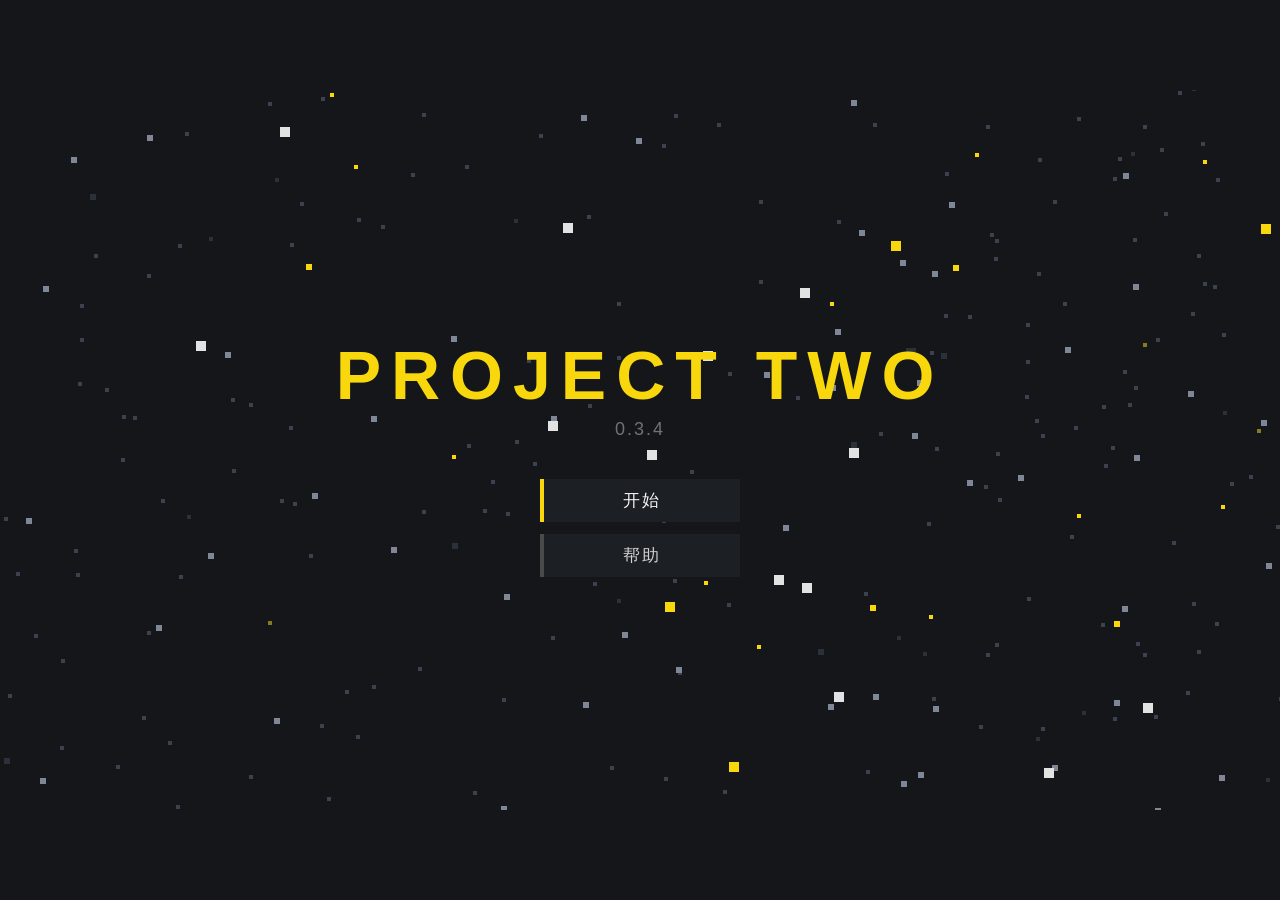
==== commit 480b631c: "Add files via upload" ====
--- a/docs/index.html
+++ b/docs/index.html
@@ -1,7 +1,7 @@
 ﻿﻿<!DOCTYPE html>
 <!--
   Project Two —— 单文件版（由 tools/bundle.cjs 生成，别直接改这个文件）
-  构建戳：2026-10-17 22:39:53   ← 与 F1 面板上那行对一下就知道加载的是不是最新
+  构建戳：2026-10-22 16:02:17   ← 与 F1 面板上那行对一下就知道加载的是不是最新
   源文件：index.html + style.css + 12 个 js
   重新打包：node tools\bundle.cjs
 -->
@@ -220,7 +220,7 @@
  *    ⚠️ 两者是**同一套画法**（`laserdom.js` 的光束池），所以 CSS 也共用：
  *       `#elaserN` 直接挂同一个选择器列表，**别再抄一份** —— 抄的那份迟早不同步
  *       （颜色、旋转轴、overflow 少一样都会出问题，而且只在某一条光束上看得出）。 */
-#laser, #elaser1, #elaser2, #elaser3, #elaser4, #elaser5, #elaser6, #elaser7, #elaser8, #elaser9, #elaser10, #elaser11, #elaser12, #elaser13, #elaser14, #elaser15, #elaser16, #elaser17, #elaser18, #elaser19, #elaser20 {
+#laser, #elaser1, #elaser2, #elaser3, #elaser4, #elaser5, #elaser6, #elaser7, #elaser8, #elaser9, #elaser10, #elaser11, #elaser12, #elaser13, #elaser14, #elaser15, #elaser16, #elaser17, #elaser18, #elaser19, #elaser20, #elaser21, #elaser22, #elaser23, #elaser24, #elaser25, #teleport-line {
     position: absolute;
     left: 0; top: 0;
     /* ⚠️⚠️ **尺寸 = 逻辑区域，多出来的部分裁掉**（`0.2.0` 实测补的）。
@@ -243,7 +243,7 @@
     pointer-events: none;
     /* ⚠️ 不要加 filter（阴影 / 发光）—— 任何滤镜都会让边缘重新变糊 */
 }
-#laser > div, #elaser1 > div, #elaser2 > div, #elaser3 > div, #elaser4 > div, #elaser5 > div, #elaser6 > div, #elaser7 > div, #elaser8 > div, #elaser9 > div, #elaser10 > div, #elaser11 > div, #elaser12 > div, #elaser13 > div, #elaser14 > div, #elaser15 > div, #elaser16 > div, #elaser17 > div, #elaser18 > div, #elaser19 > div, #elaser20 > div {
+#laser > div, #elaser1 > div, #elaser2 > div, #elaser3 > div, #elaser4 > div, #elaser5 > div, #elaser6 > div, #elaser7 > div, #elaser8 > div, #elaser9 > div, #elaser10 > div, #elaser11 > div, #elaser12 > div, #elaser13 > div, #elaser14 > div, #elaser15 > div, #elaser16 > div, #elaser17 > div, #elaser18 > div, #elaser19 > div, #elaser20 > div, #elaser21 > div, #elaser22 > div, #elaser23 > div, #elaser24 > div, #elaser25 > div, #teleport-line > div {
     position: absolute;
     left: 0; top: 0;
     transform-origin: left center; /* 旋转轴 = 光束起点 */
@@ -266,8 +266,10 @@
 /* ⚠️ 这两个兜底值原来写的是 `#ff5a5a` / `#8c1f1f` —— 与 JS 真值**不是同一个红**
  *    （真值 = `PAL.beamWarnCore` 与 `dimHex(PAL.beamWarnCore, LASER_OUTER_K)`）。
  *    `0.3.0` P0 抓到的**第二来源**，已改成算出来的真值，并由 `test-visual` 钉住。 */
-#elaser1-outer, #elaser2-outer, #elaser3-outer, #elaser4-outer, #elaser5-outer, #elaser6-outer, #elaser7-outer, #elaser8-outer, #elaser9-outer, #elaser10-outer, #elaser11-outer, #elaser12-outer, #elaser13-outer, #elaser14-outer, #elaser15-outer, #elaser16-outer, #elaser17-outer, #elaser18-outer, #elaser19-outer, #elaser20-outer { background: #bc4f4f; }
-#elaser1-core, #elaser2-core, #elaser3-core, #elaser4-core, #elaser5-core, #elaser6-core, #elaser7-core, #elaser8-core, #elaser9-core, #elaser10-core, #elaser11-core, #elaser12-core, #elaser13-core, #elaser14-core, #elaser15-core, #elaser16-core, #elaser17-core, #elaser18-core, #elaser19-core, #elaser20-core { background: #e29393; }   /* = PAL.beamWarnCore（0.3.0 起是橙，不再是红） */
+#elaser1-outer, #elaser2-outer, #elaser3-outer, #elaser4-outer, #elaser5-outer, #elaser6-outer, #elaser7-outer, #elaser8-outer, #elaser9-outer, #elaser10-outer, #elaser11-outer, #elaser12-outer, #elaser13-outer, #elaser14-outer, #elaser15-outer, #elaser16-outer, #elaser17-outer, #elaser18-outer, #elaser19-outer, #elaser20-outer, #elaser21-outer, #elaser22-outer, #elaser23-outer, #elaser24-outer, #elaser25-outer { background: #bc4f4f; }
+#elaser1-core, #elaser2-core, #elaser3-core, #elaser4-core, #elaser5-core, #elaser6-core, #elaser7-core, #elaser8-core, #elaser9-core, #elaser10-core, #elaser11-core, #elaser12-core, #elaser13-core, #elaser14-core, #elaser15-core, #elaser16-core, #elaser17-core, #elaser18-core, #elaser19-core, #elaser20-core, #elaser21-core, #elaser22-core, #elaser23-core, #elaser24-core, #elaser25-core { background: #e29393; }   /* = PAL.beamWarnCore（0.3.0 起是橙，不再是红） */
+#teleport-line-outer { background: #0b77bd; }
+#teleport-line-core  { background: #0b77bd; }
 /* ⚠️ 关卡外藏起来（与 canvas 同一套开关，避免菜单上出现一条光束） */
 body:not(.in-game) #laser,
 body:not(.in-game) #elaser1,
@@ -289,7 +291,13 @@
 body:not(.in-game) #elaser18,
 body:not(.in-game) #elaser19,
 body:not(.in-game) #elaser20,
-body:not(.in-game) #elaser9 { display: none !important; }
+body:not(.in-game) #elaser21,
+body:not(.in-game) #elaser22,
+body:not(.in-game) #elaser23,
+body:not(.in-game) #elaser24,
+body:not(.in-game) #elaser25,
+body:not(.in-game) #elaser9,
+body:not(.in-game) #teleport-line { display: none !important; }
 
 /* ⭐ 关卡内必须让鼠标事件穿透到 canvas，否则按不动、开不了火。
  *    #ui 容器整体不吃事件；菜单自身需要点击的元素再单独打开。
@@ -357,6 +365,8 @@
 
 .main-top {
     flex: 0 0 auto;
+    /* ⭐ 0.3.4：左边资源是**基准**，位置不动；右边页签靠改自身内边距下移文字，
+     *    **不增加 main-top 高度**，所以下面的内容不会被推下去。 */
     padding: 14px 26px 0;
     display: flex; align-items: flex-end; justify-content: space-between;
     gap: 20px;
@@ -390,7 +400,13 @@
 .res-i { color: var(--c-dim); font-size: 14px; letter-spacing: 1px; }
 .res-i b { color: var(--c-text-hi); font-weight: normal; font-size: 17px; margin-left: 4px; }
 
-.tabs { display: flex; gap: 6px; }
+.tabs {
+    display: flex; gap: 6px;
+    /* ⭐ 0.3.4：**整块页签**（含底色/边框）一起下移 8px，与左侧资源文字对齐。
+     *    用 `position: relative` ⇒ 不参与布局高度变化，下面的 `.panes` 起点不动；
+     *    `z-index` 让页签压在 `.pane` 顶部那 8px 空白上，不会露出半截。 */
+    position: relative; top: 8px; z-index: 2;
+}
 .tab {
     padding: 8px 24px;
     background: var(--c-bg2);
@@ -885,6 +901,8 @@
     font-family: inherit; font-size: 13px; padding: 6px 10px; cursor: pointer;
 }
 .dbg-btn:hover { background: rgba(255,255,255,0.10); }
+/* ⭐ 0.3.4 调试「复活」：只在失败后可点，平时灰掉 */
+.dbg-btn:disabled { opacity: .35; cursor: default; background: transparent; }
 /* ⭐ 开关类按钮（诊断 / 碰撞 ✗）：开着时用强调色 ✔（与「因子挑战」同一套写法 ✗）*/
 .dbg-btn.on { color: var(--c-accent); }
 
@@ -1248,8 +1266,8 @@
 body.item-locked .hud-slot.item,
 body.item-locked #hud-item .hud-slot { display: none !important; }
 
-/* 0.3.3: lightning lines are ONE layer - hide the inner core of the dedicated slots (12..17) */
-#elaser12-core, #elaser13-core, #elaser14-core, #elaser15-core, #elaser16-core, #elaser17-core {
+/* 0.3.3: lightning lines are ONE layer - hide the inner core of the dedicated lightning slots (17, 21..25) */
+#elaser17-core, #elaser21-core, #elaser22-core, #elaser23-core, #elaser24-core, #elaser25-core {
     display: none !important;
 }
 
@@ -1375,6 +1393,31 @@
     <div id="elaser20-outer"></div>
     <div id="elaser20-core"></div>
     </div>
+    <div id="elaser21">
+    <div id="elaser21-outer"></div>
+    <div id="elaser21-core"></div>
+    </div>
+    <div id="elaser22">
+    <div id="elaser22-outer"></div>
+    <div id="elaser22-core"></div>
+    </div>
+    <div id="elaser23">
+    <div id="elaser23-outer"></div>
+    <div id="elaser23-core"></div>
+    </div>
+    <div id="elaser24">
+    <div id="elaser24-outer"></div>
+    <div id="elaser24-core"></div>
+    </div>
+    <div id="elaser25">
+    <div id="elaser25-outer"></div>
+    <div id="elaser25-core"></div>
+    </div>
+    <!-- ⭐ 0.3.4 传送线：与闪电同样走 DOM（单根直连，深能量色） -->
+    <div id="teleport-line">
+    <div id="teleport-line-outer"></div>
+    <div id="teleport-line-core"></div>
+    </div>
     <!-- ⭐⭐ **光束之上的特效层**（`layer: 'over'`）—— 见上面那段的层级表。
          ⚠️ 它必须放在 `#laser` **之后**：DOM 里后出现的盖住先出现的。
          ⚠️ 别把它挪到 `#laser` 前面 —— 那就退回"火花被光束盖住"了。 -->
@@ -1390,12 +1433,14 @@
     <div class="dbg-drag" id="dbg-drag" title="拖动我">⠿</div>
     <button class="dbg-btn" id="dbg-diag">诊断</button>
     <button class="dbg-btn" id="dbg-coll">碰撞</button>
+    <button class="dbg-btn" id="dbg-nav">寻路</button>
     <button class="dbg-btn" id="dbg-slow">减速</button>
     <button class="dbg-btn" id="dbg-reset">复位</button>
     <button class="dbg-btn" id="dbg-fast">加速</button>
     <button class="dbg-btn" id="dbg-res">资源</button>
     <button class="dbg-btn" id="dbg-unlock">解锁</button>
     <button class="dbg-btn" id="dbg-god">无敌</button>
+    <button class="dbg-btn" id="dbg-revive" disabled>复活</button>
 </div>
 
         <!-- 1 标题屏 -->
@@ -2264,7 +2309,7 @@
  *    改版本号只改这里 —— 标题屏那行与「设置」页签那行都由它填（见 ui.js 的 syncVersion）。
  *    ⚠️ `?v=` 是**另一回事**：那是本地缓存的破坏号（见 check-version.cjs），与对外版本号无关。
  *    ⚠️ 别在 HTML 或别的 js 里再写一份版本号字符串 —— 一个数字写两处必然不一致。 */
-var GAME_VERSION = '0.3.3';   /* ⭐ 2026-10-05 开 0.3.1：草地 6 张 + 环绕/结算/文案等 */
+var GAME_VERSION = '0.3.4';   /* ⭐ 2026-10-17 开 0.3.4 */
 
 var LOGICAL_W = 1280;          // 逻辑分辨率（已定）
 var LOGICAL_H = 720;
@@ -2412,7 +2457,11 @@
     enemyBoss3:  '#d94fa0',  /* ⭐ 0.3.1 BOSS3：**蓝紫**（与金橙 boss1 / 洋红 boss2 分得开 ✔） */
     enemyBoss4: '#914fd9',  /* ⭐⭐ 0.3.1 BOSS4：**按作者贴图主色同步** ✔（`[10]enemy_boss4.png` 主色 79.6% ✗）
      *  ⚠️ 本体 / 血条 / **死亡渐缩特效**（`pop(t.x, t.y, t.color, t.half)` ✗）三处共用 ✔。 */
+    enemyBoss6: '#549dcd',  /* ⭐ 0.3.4 BOSS6：**能量色 = 玩家本色**（用户 2026-10-21 指定） */
     ebullet:   '#d8824c',   /* ⭐ 0.3.0 按新贴图对齐：ebullet.png 的亮色 */                 /* 敌方子弹：含义是"会伤到你"，**与种类无关** */
+    /* ⭐⭐ 0.3.4 小怪「光环」：方框颜色 = **光环怪贴图的主体填充色**（`#e7e7e7`）。 */
+    ebulletBorder: '#9b4611',
+    enemyAura: '#e7e7e7',   /* 光环怪主体色（与 `[10]enemy_aura.png` 的填充一致） */
     /* 0.3.3: colour of ENEMY HOMING bullets (purple — matches the author's purple sprite
      *        `[10]ebullet_homing.png`, whose inner 3×3 is #8f61d6 / border #6230af).
      *        ⚠️ Falls back to this when the PNG is missing; freeze tint uses it too.
@@ -2434,6 +2483,7 @@
     beamFireCore:'#e29393',   /* BOSS2 光束 · 内芯（浅粉红，用户指定） */   /* ⭐ 0.3.0 按新贴图对齐：enemy_boss2.png 亮色（比警示更亮一档） */
     beamMark:  'rgba(217, 156, 95, 0.85)',   /* 光束两端的标记（源/命中点），不参与判定 */
     freeze:    '#8fd8ff',                 /* 「冻结」期敌人与敌弹：让"停住"与"卡顿"分得开 */
+    boss6Lock: '#e7e7e7',                 /* BOSS6 锁血时的血条颜色 */
 
     /* ── 特效 ── */
     hitWhite:  '#ffffff',                 /* 撞墙 / 弹幕抵消的白方块 */
@@ -2453,6 +2503,11 @@
     /* ── 调试可视化（`0.3.0` 收进来：原来裸写在 render.js 里）── */
     debugBody: '#5a9fe0',                 /* 实体碰撞框 */
     debugWall: '#4a4a4a',                 /* 障碍碰撞框 */
+    debugNav: '#39d7ff',                  /* BOSS 寻路调试：青色（用户 2026-10-21 最终定） */
+    debugNavSmall: '#0b77bd',             /* 小怪寻路调试：深能量色（浅能量看不清） */
+    debugNavFallback: '#ff5ce1',          /* BOSS 寻路调试：NAV 兜底 */
+    debugNavDirect: '#ffd84a',            /* BOSS 寻路调试：直线追 */
+    debugNavEscape: '#ff9b3d',            /* BOSS 寻路调试：逃出挡路格 */
 
     /* ── 标题屏（跨模块共用的那几个）── */
     titleFar:  '#3a4250',                 /* 星场远景 */
@@ -2860,7 +2915,13 @@
      * ⚠️ 它是**第一个"没有弹丸、也没有判定区域"的主动** —— 改的是**全局状态**（冻结计时器），
      *    所以 `castSkill` 里也是一条独立分支（与 `laser` 并列）。 */
     { name: '冻结',     desc: '冻结全场敌人 3 秒，期间你免疫伤害', needLevel: 0, cost: 10, cd: 660, kind: 'freeze', freeze: true, dmg: 0,
-      boss: true, bossLevel: 7 }
+      boss: true, bossLevel: 7 },
+    /* ⭐⭐ **第 6 个主动「传送」**（`0.3.4`，用户 2026-10-21）：
+     *    "传送，耗蓝12，冷却13秒，玩家瞬移到瞄准的地方（若会与墙或怪重合则取最近的位置）"；
+     *    "首通12关解锁"（`bossLevel: 11` = `LEVELS` 下标 11 = 关卡 12）。
+     * ⚠️ 它不射弹、不改全局状态，只改玩家坐标；`teleport: true` 是独立分支。 */
+    { name: '传送', desc: '瞬移到瞄准位置，避开墙体与敌人', needLevel: 0, cost: 12, cd: 780, kind: 'teleport', teleport: true, dmg: 0,
+      boss: true, bossLevel: 11 }
 ];
 
 /* ⭐⭐ **「冻结」的数值**（`0.2.1`）。与 `LASER` 同样**单开一块**：
@@ -3300,7 +3361,35 @@
       bulletSpeed: 4, bulletHalf: 5, contactDmg: 3,
       count: 0, spread: 0, fireCd: 150,
       boss: true, boss5: true,
-      exp: 130, gold: 60 }
+      exp: 130, gold: 60 },
+
+    /* ⭐⭐ **BOSS6**（`0.3.4`，当前最终 BOSS，用户 2026-10-21）：
+     *    第 24 关，**500 血 / 经金 210/85 / 接触伤害 4 / 能量色（= 玩家本色）**，
+     *    固定位置刷新；**招式先不做**（`boss6: true` 只跳过开火，移动/血条/碰撞照常）。 */
+    { id: 14, name: 'BOSS6',
+      color: PAL.enemyBoss6,
+      sprite: 'enemy_boss6',
+      half: 28, hp: 520, move: 0.45,
+      bulletSpeed: 4, bulletHalf: 5, contactDmg: 4,
+      count: 0, spread: 0, fireCd: 150,
+      boss: true, boss6: true,
+      exp: 210, gold: 85 },
+
+    /* ⭐⭐ **小怪「光环」**（`0.3.4`，用户 2026-10-21）：
+     *    "血量18 接触伤害2 移速1 经/金 63/30；白色，正常大小，有一个自身长宽3倍的正方形光环，
+     *     颜色用敌方普通弹边框色，粗细和警示线一样，光环和环绕弹类似，能抵挡5发玩家子弹
+     *     （不含激光和闪电），且能将玩家子弹变成敌方子弹后原路反弹…"
+     * ⚠️ **id = 13**（0~12 已占用）⇒ 关卡里写 **13**。
+     * ⚠️ `aura: true` 是行为开关；本体不主动放弹（`count: 0`），靠光环防守。
+     * ⚠️ 半径 `AURA_HALF = 42`（3×28 / 2）与次数 `AURA_HITS = 5` 在 `game.js`。 */
+    { id: 13, name: '光环',
+      color: PAL.enemyAura,
+      sprite: 'enemy_aura',
+      half: 14, hp: 18, move: 1.0,
+      bulletSpeed: 5, bulletHalf: 5, contactDmg: 2,
+      count: 0, spread: 0, fireCd: 9999,
+      aura: true,
+      exp: 63, gold: 30 }
 ];
 /* 按 `id` 取种类（⚠️ 不是按下标 —— 数据里写的是 id）。找不到时退回第一种，
  * 这样关卡数据写错编号也不会让整关没有敌人。 */
@@ -3544,6 +3633,12 @@
             be.style.width = LOGICAL_W + 'em';
             be.style.height = LOGICAL_H + 'em';
         }
+        var tp = document.getElementById('teleport-line');
+        if (tp) {
+            tp.style.fontSize = curScale + 'px';
+            tp.style.width = LOGICAL_W + 'em';
+            tp.style.height = LOGICAL_H + 'em';
+        }
     }
 }
 
@@ -3555,7 +3650,7 @@
  *    `fitStage()` 仍只给 `#laser` 设尺寸/字号 ⇒ 新容器**没有 `font-size`、宽高为 0**
  *    ⇒ 配上 `overflow: hidden` **一条光束都看不见**（见 `fitStage` 里的详细说明）。
  * ⚠️ 要加光束槽：**改 `BEAM_LAYER_COUNT` + `laserdom.js` 的 `SLOTS` + 在 `index.html` 补那一组 id（每槽 3 个 div ✗）+ `style.css` 那几条 id 列表** ✔（四处必须同步 ✔，`test-logic` 会验前两者 ✔）。 */
-var BEAM_LAYER_COUNT = 21;   /* ⭐ 0.3.1：光束槽 3 → 9（用户实测："有两只 boss2 时其警示只显示前 3 条激光的" ✗
+var BEAM_LAYER_COUNT = 26;   /* ⭐ 0.3.1：光束槽 3 → 9（用户实测："有两只 boss2 时其警示只显示前 3 条激光的" ✗
                            *    —— 两只 BOSS2 = 6 道，原来池子只有 3 道 ⇒ 第 4~6 道不画却照样判定 ✔）。
                            *  ⭐ 0.3.3：18 → **21** —— 最后 3 个槽（`elaser18~20`）专给**回血警示线**
                            *     （12~17 是闪电卷轴的 `Game.zaps`；1~11 才是光束，见 `laserdom.js` 的
@@ -3594,11 +3689,6 @@
     pointerY: LOGICAL_H / 2,
     toggleDebug: false,          // F1 开关诊断面板（一次性）
     exit: false,                 // 本帧请求退出关卡（一次性，Esc 或 HUD 按钮）
-    /* ⭐ 时间流速的**按住状态**（`0.2.0`，调试用）。
-     * ⚠️ 与上面那些"一次性请求"不同：这两个是**持续状态**，
-     *    由 `updateTimeKeys()` 每帧读；松手（keyup）才清。 */
-    timeDown: false,             // 按住 `[` ⇒ 放慢
-    timeUp: false,               // 按住 `]` ⇒ 加快
     keys: {}
 };
 
@@ -3657,7 +3747,7 @@
         /* ⭐⭐ **全局时间流速**（`0.2.0`，调试用）。
          * ⚠️⚠️ 这几行走到了 `if (e.repeat) return;` **之后**（那行在上面），
          *    所以按住时**只有第一次**会进来 —— 于是这里只记"按住状态"，
-         *    真正的连续步进交给主循环（见 `updateTimeKeys()`）。
+         *    调试悬浮条按钮逐档切换（已移除键盘快捷键）。
          *    靠 `e.repeat` 连续改也能用，但节奏由操作系统的按键重复率决定
          *    （不同系统快慢不一），手感很差。 */
         /* `\` 一键回 1×（调乱了的逃生口） */
@@ -3809,12 +3899,12 @@
  *    不是 13 个 js）⇒ 用户说"改了没生效"时，**没有任何办法判断**
  *    他手机上加载的是不是我最新那份（浏览器把整个文件缓存了）。
  *    ⇒ 面板上打一个戳，对不上就是旧缓存。
- * ⚠️⚠️ **源码里必须留占位符 `2026-10-17 22:39:53`**：打包时（`tools/bundle.cjs`）才换成真时间戳。
+ * ⚠️⚠️ **源码里必须留占位符 `2026-10-22 16:02:17`**：打包时（`tools/bundle.cjs`）才换成真时间戳。
  *    别把换好的时间戳搬回源码（我干过一次：从产物里恢复 `core.js` 时把替换后的值
  *    一起搬回来了）—— 那样占位符就没了，以后再打包这个戳**永远不变**，
  *    "是不是新文件"就判断不出来了。
- *    ⚠️ 判据：源码里的值应当**恰好是** `2026-10-17 22:39:53`；`bundle.cjs` 找不到它时会给 WARN。 */
-var BUILD_TAG = '2026-10-17 22:39:53';
+ *    ⚠️ 判据：源码里的值应当**恰好是** `2026-10-22 16:02:17`；`bundle.cjs` 找不到它时会给 WARN。 */
+var BUILD_TAG = '2026-10-22 16:02:17';
 
 /* ⭐⭐ **调试模式**（`0.2.0`，用户要求：
  *    "增加按「/」开启调试模式，开启后直到刷新浏览器都是调试模式（不保存进存档），
@@ -3864,6 +3954,54 @@
  *  ⚠️ 显隐由 `updateDebug()` 每帧对齐到 `debugMode` ✔（与"碰撞测试场"入口同一套 ✗）。 */
 var dbgDrag = null;                    /* 拖拽中的偏移 ✗ */
 var debugInvincible = false;            /* 「无敌」开关 ✔（0.3.2 ✗，内存 ✗，不进存档 ✔）*/
+var debugNav = false;                   /* 「寻路」开关 ✔（显示小怪 + BOSS 路线）*/
+
+/* ⭐⭐ **调试「复活」**（`0.3.4`，用户："调试模式加个'复活'，仅限失败后原地满血复活"）。
+ *  · **只在失败后可用**：玩家已死（`Game.playerDead`）或结算框已是失败；
+ *  · **原地**：不改 `x/y`，只把 `hp` 拉满 + 给一段无敌帧，防止复活瞬间又被残留弹幕打死；
+ *  · 失败结算已经发过击杀奖励时（`Game.mode === 'result'`），复活要把
+ *    `Game.kills / killExp / killGold` 清零，避免下一次结算**重复发**；
+ *    已经进存档的那份算调试作弊，不回滚。
+ *  ⚠️ 不改 `Save`、不改关卡/敌人/波次状态 —— 这是"原地续命"，不是重开。 */
+function canDebugRevive() {
+    if (typeof Game === "undefined" || !Game.player) return false;
+    if (Game.playerDead) return true;
+    return !!(Game.result && Game.result.win === false);
+}
+
+function debugRevive() {
+    if (typeof debugMode === "undefined" || !debugMode) return false;
+    if (!canDebugRevive()) return false;
+    var P = Game.player;
+    P.hp = P.hpMax;
+    /* ⭐ 复活的无敌帧 = **正常受击的无敌帧**（基础 48；带「无敌时间」被动时同样翻倍），
+     *   不再额外 ×2（用户 2026-10-20："复活无敌时间和正常一样"）。 */
+    var _rinv = (typeof BAL !== "undefined" && BAL.player) ? BAL.player.iframe : 48;
+    if (typeof hasPassive === "function" && hasPassive(2)) _rinv *= 2;
+    P.inv = Math.max(P.inv || 0, _rinv);
+    Game.playerDead = false;
+    Game.playerDeathT = 0;
+    Game.resultPending = null;
+    var wasResult = (Game.mode === "result");
+    if (wasResult) {
+        Game.result = null;
+        Game.kills = 0;
+        Game.killExp = 0;
+        Game.killGold = 0;
+        if (typeof document !== "undefined") {
+            var r = document.getElementById("result");
+            if (r && r.classList) r.classList.add("hidden");
+            if (document.body && document.body.classList) document.body.classList.remove("result-show");
+        }
+    }
+    Game.mode = "play";
+    if (typeof HUD !== "undefined" && HUD.reset && HUD.sync) { HUD.reset(); HUD.sync(); }
+    if (typeof UI !== "undefined" && UI && UI.syncRes) UI.syncRes();
+    if (typeof Trace !== "undefined") Trace.add("debug", "复活：hp=" + P.hp + " 原地=(" + P.x + "," + P.y + ")");
+    syncDebugBar();
+    return true;
+}
+
 function syncDebugBar() {
     if (typeof document === "undefined" || !document.getElementById) return;
     var bar = document.getElementById("debug-bar");
@@ -3871,10 +4009,19 @@
     bar.classList.toggle("hidden", !debugMode);
     var gb = document.getElementById("dbg-god");
     if (gb && gb.classList) gb.classList.toggle("on", !!debugInvincible);   /* ⭐ 无敌开着时字变黄 ✔ */
+    /* ⭐ 复活按钮：只有失败后才可点（平时灰掉） */
+    var rb = document.getElementById("dbg-revive");
+    if (rb) {
+        var rcan = canDebugRevive();
+        rb.disabled = !rcan;
+        if (rb.classList) rb.classList.toggle("on", rcan);
+    }
     var d = document.getElementById("dbg-diag");
     if (d && d.classList) d.classList.toggle("on", !!debugOn);
     var c = document.getElementById("dbg-coll");
     /* ⚠️ 「碰撞」按钮**不做开关高亮** ✗（用户："碰撞按钮按了字不要变黄色" ✔）*/
+    var nb = document.getElementById("dbg-nav");
+    if (nb && nb.classList) nb.classList.toggle("on", !!debugNav);
 }
 function timeStep(dir) {
     /* ⚠️ 按 `TIME_STEPS` 走一档 ✗（与 `[` `]` 的档位表**同一份** ✔）。
@@ -3906,6 +4053,8 @@
     click("dbg-slow", function () { timeStep(-1); syncDebugBar(); });
     click("dbg-reset", function () { setTimeScale(1); syncDebugBar(); });
     click("dbg-fast", function () { timeStep(1); syncDebugBar(); });
+    /* 「寻路」：显示/隐藏小怪与 BOSS 的路线（不切关卡、不改时间）。 */
+    click("dbg-nav", function () { debugNav = !debugNav; syncDebugBar(); });
     /* ⭐⭐ `0.3.2`：**「资源」按钮** ✗（用户："加入「资源」，点一次加1000金经" ✔）。
      *  ⚠️ 经验走游戏自己的 `addExp()`（`game.js` ✗，它会处理**升级**与解锁 ✔），找不到才退回直接加 ✔；
      *  ⚠️ 改完必须刷 UI ✔（项目规矩：资源显示**只有一个出口** `UI.syncRes()` ✔）。 */
@@ -3946,6 +4095,7 @@
      *   ② **技能无视冷却/蓝耗** ⇒ 写在 `castSkill()` 的闸门与扣费处（`game.js` ✗）。
      *  ⚠️ 这里只负责**开关状态**与按钮高亮 ✔。 */
     click("dbg-god", function () { debugInvincible = !debugInvincible; syncDebugBar(); });
+    click("dbg-revive", function () { debugRevive(); });
     var h = document.getElementById("dbg-drag");
     if (!h || !h.addEventListener) return;
     h.addEventListener("pointerdown", function (ev) {
@@ -4038,7 +4188,7 @@
         /* ⚠️ 时间流速**只在不是 1× 时显示** —— 平时多一行是噪音，
          *    而放慢时它是"我到底调到几倍了"的唯一提示（`[` `]` 没有别的反馈）。
          * ⚠️ 用 `≠` 标记而不是感叹号：这是**正常状态**（调试中），不是警告。 */
-        (timeScale !== 1 ? '⏱ 时间流速 ≠' + timeScale + '×  （[ 慢 / ] 快 / \\ 复位）\n' : '') +
+        (timeScale !== 1 ? '⏱ 时间流速 ≠' + timeScale + '×\n' : '') +
         '技能CD    ' + (Game.player ? Game.player.cds.join(' ') : '-') +
         /* ⭐ 事件追踪的尾巴（`0.2.0`，诊断"点关卡闪回选关"那个偶发 bug）。
          *    ⚠️ 面板宽度有限，只显示**最近 8 条**；要全量在控制台调 `__trace()`。
@@ -4072,16 +4222,15 @@
  *    宁可让游戏时间比 1× 稍慢一点，也不能让它无限落后（切回页面时会"补帧风暴"）。
  *
  * ## 操作
- *    `[` 放慢一档、`]` 加快一档（**按住可连续**），`\` 回到 1×。
- *    ⚠️ 只在**调试用途**下有意义，所以不放进「帮助」的操作表里当正式功能 ——
- *      但 F1 面板会显示当前倍率（不是 1× 时才显示，免得平时多一行噪音）。
+ *    调试悬浮条的「减速 / 复位 / 加速」按钮逐档切换；
+ *    F1 面板会显示当前倍率（不是 1× 时才显示，免得平时多一行噪音）。
  */
 var timeScale = 1;
-/* 档位：从"看清单帧"到"快进"。⚠️ 1 必须在里面（`\` 要有落点）。 */
-var TIME_STEPS = [0.05, 0.1, 0.25, 0.5, 0.75, 1, 1.5, 2, 4];
-/* ⚠️ 累加器上限（单位：逻辑步数）。4 步 = 最多一次补 4 帧 —— 
- *    与 `MAX_DELTA / STEP_MS ≈ 15` 相比更保守，避免慢放时越攒越多。 */
-var ACC_MAX_STEPS = 4;
+/* 档位：从"看清单帧"到"快进"。1 必须在里面（复位按钮的落点）。 */
+var TIME_STEPS = [1 / 60, 0.1, 0.25, 0.5, 1, 2, 4, 10];
+/* ⚠️ 累加器上限（单位：逻辑步数）。10× 时每帧需要补约 10 步，
+ *    上限必须 ≥10，否则 10× 会被截成 4×（实测踩过）。 */
+var ACC_MAX_STEPS = 20;
 
 function setTimeScale(v) {
     var n = Number(v);
@@ -4092,53 +4241,12 @@
     timeScale = n;
     return timeScale;
 }
-/* 在档位表里前/后走一格（`dir` = -1 放慢 / +1 加快）。
- * ⚠️ 找"最近的档位"再走一格，而不是"精确相等才动" ——
- *    否则手动设过 `timeScale = 0.3` 之后 `[` `]` 就失灵了。 */
-function stepTimeScale(dir) {
-    var i, best = 0, bestD = Infinity;
-    for (i = 0; i < TIME_STEPS.length; i++) {
-        var d = Math.abs(TIME_STEPS[i] - timeScale);
-        if (d < bestD) { bestD = d; best = i; }
-    }
-    best += (dir > 0 ? 1 : -1);
-    if (best < 0) best = 0;
-    if (best > TIME_STEPS.length - 1) best = TIME_STEPS.length - 1;
-    return setTimeScale(TIME_STEPS[best]);
-}
-
-/* 按住 `[` / `]` 时的**连续**步进（每帧调一次）。
- * ⚠️ 为什么放在主循环而不是 keydown 里：keydown 的重复率由操作系统决定，
- *    有的系统很快、有的很慢，手感完全不可控（见 keydown 那段的说明）。
- * ⚠️ 每 8 帧走一档：60Hz 下约 7.5 档/秒，从 1× 按到 0.05× 大约 1 秒 ——
- *    够快，又不至于"抖一下就跳过头"。 */
-var timeKeyTick = 0;
-function updateTimeKeys() {
-    /* ⚠️⚠️ **时间流速只在调试模式下可用**（`0.2.0`，用户要求）：
-     *    "开启调试模式才可使用时间流速和碰撞测试以及 F1 功能"。
-     *    ⇒ 非调试模式时**直接清掉按住状态**（不清的话先按住 `[`
-     *      再按 `/` 开调试，时间就会自己开始跑）。
-     *    ⚠️ 这道闸在**这里**（而不是 keydown 里）：keydown 只记"按住状态"，
-     *      真正的步进在每帧的这个函数里 —— 闸放在消费端才拦得住。 */
-    if (!debugMode) {
-        Input.timeDown = false; Input.timeUp = false;
-        timeKeyTick = 0;
-        return;
-    }
-    if (!Input.timeDown && !Input.timeUp) { timeKeyTick = 0; return; }
-    if (++timeKeyTick % 8) return;
-    stepTimeScale(Input.timeUp ? 1 : -1);
-}
-
 /* ============ 主循环（rAF + 固定步长累加器） ============ */
 var acc = 0;
 var last = 0;
 
 function frame(now) {
     if (typeof Trace !== 'undefined') Trace.tick();
-    /* ⚠️ 时间流速的连续调整放在**最前面**：它要在本帧的 `delta` 被用掉之前生效，
-     *    否则按下的那一帧还是旧倍率（慢放时肉眼看得出来"按了没马上变"）。 */
-    updateTimeKeys();
     if (!last) last = now;
     var delta = now - last;
     last = now;
@@ -5161,6 +5269,104 @@
             '...........3..........4...5.....',   // 16
             '....3...........................'   // 17
         ]) },
+    /* ⭐ 地图 U~X（关卡 21~24，2026-10-21 用户："加入21~24关，老样子空关"）。
+     * ⚠️ 4 关**各用一张独立地图**（`verify-levels` 不允许两关共用同一张图）。
+     * ⚠️ **空场**：18 行全是 `.`，没有树/墙/草；作者要改时直接改各自那 18 行。
+     * ⚠️ `spawns` 4 个 = 缺省配比刷 **4 只基础怪**（与 17~20 刚加时同一条规则）。 */
+    { name: '地图 U（关卡 21）',
+      placeholder: true,
+      spawns: [[3, 3], [28, 3], [3, 15], [28, 15]],
+      tiles: parseTiles([
+            '..4..31.....5...........2.......',   // 0
+            '...........#....5......1.......3',   // 1
+            '.#...2..4.....6.....#...........',   // 2
+            '5.......2........16..........#..',   // 3
+            '.1....6.....2........4..5......6',   // 4
+            '1.5.5....#4..................3..',   // 5
+            '.......1................4.......',   // 6
+            '...3.........3....5...2...#...6.',   // 7
+            '.............1....2........4..5.',   // 8
+            '...#...6......2.................',   // 9
+            '................4.6...4.6.1.....',   // 10
+            '.............#6.................',   // 11
+            '....6.2........2.....21..#......',   // 12
+            '.......1....1...52..5..........3',   // 13
+            '.......#....4.1................1',   // 14
+            '.#.....3..........4....2..2.....',   // 15
+            '..........................3.#...',   // 16
+            '..5........5....2.......4...6...'    // 17
+        ]) },
+    { name: '地图 V（关卡 22）',
+      placeholder: true,
+      /* ⚠️ (3,15) 已被作者的树占住 ⇒ 出生点改到 (3,14)（与地图 Q 同样处理）。 */
+      spawns: [[3, 3], [28, 3], [3, 14], [28, 15]],
+      tiles: parseTiles([
+            '.....14..3.....2........4....1.3',   // 0
+            '...........2..#...4......14.....',   // 1
+            '.............2.......133........',   // 2
+            '......1..5.......2.4.....6.#....',   // 3
+            '.......1...W........W..5.5......',   // 4
+            '..#.3......W......5.W...........',   // 5
+            '...........WWWWWWWWWW...........',   // 6
+            '...............6.2......3....#..',   // 7
+            '....4...1.............5........2',   // 8
+            '...2...36.....2..........3......',   // 9
+            '..............5.....1...........',   // 10
+            '.........44WWWWWWWWWW...........',   // 11
+            '.#....6...6W........W4.4#63.....',   // 12
+            '......1....W.....4..W4......5.1.',   // 13
+            '...............3...4.....6......',   // 14
+            '...#........5..1................',   // 15
+            '.........6..3..4.........#......',   // 16
+            '....4.....6....2.......1...1.5.3'    // 17
+        ]) },
+    { name: '地图 W（关卡 23）',
+      /* ⭐ 2026-10-21 用户："在第23关帮我用W居中画一个稍大的Ω"；作者又补了树，
+       *    并按老图密度烘入草 1~6。⚠️ (28,3) 是作者画的树 ⇒ 出生点挪到 (26,3)。 */
+      spawns: [[3, 3], [26, 3], [3, 15], [28, 15]],
+      tiles: parseTiles([
+            '.........1......................',   // 0
+            '.........4...........4...3......',   // 1
+            '.............WWWWWW6............',   // 2
+            '............W......W........#...',   // 3
+            '...#.5....1W.....3..W..23.....5.',   // 4
+            '2..........W..1.....W2..4......3',   // 5
+            '5..5......W5.........W..........',   // 6
+            '......2...W......4.15W..........',   // 7
+            '.......3..W......3...W..4..#....',   // 8
+            '..1.......W..2.......W...5......',   // 9
+            '......#2...W.....2..W.62........',   // 10
+            '44.......6.W...6...6W........6..',   // 11
+            '...6....3...W....1.W............',   // 12
+            '...4.35......W....W....5..2.....',   // 13
+            '.........WWWWW....WWWWW.........',   // 14
+            '..#................6......6.....',   // 15
+            '..........................6..#..',   // 16
+            '4..1.4..............2.........6.'    // 17
+        ]) },
+    { name: '地图 X（关卡 24）',
+      placeholder: true,
+      spawns: [[3, 3], [28, 3], [3, 15], [28, 15]],
+      tiles: parseTiles([
+            '...................3.........3..',   // 0
+            '........5........1..........6...',   // 1
+            '......................4.........',   // 2
+            '.1...1.....4....................',   // 3
+            '......3....W.......5W1.........4',   // 4
+            '.....1......W2.53..W....2......4',   // 5
+            '.............W....W.......6....4',   // 6
+            '..3............5...........1..3.',   // 7
+            '.6.........6............32.....2',   // 8
+            '...........................1..5.',   // 9
+            '2.....2.......1.................',   // 10
+            '.........4...W....W.............',   // 11
+            '.....3.4....W.....2W..5...1.4...',   // 12
+            '......4.4..W....2...W1..........',   // 13
+            '..........1..........1..........',   // 14
+            '............2..4......62........',   // 15
+            '...........4..4.34.....3.......3',   // 16
+            '..........4...5.........3.......'    // 17
+        ]) },
 ];
 
 /* ⭐ **给每张地图补一个派生字段 `solid`**（= `solidCells(map)` 的结果，`0.3.0` 重构时加的）。
@@ -5399,6 +5605,36 @@
 { id: 19, name: '关卡 20', map: 20, win: 'clear', clear: { exp: 70, gold: 45 },
   /* ⭐ BOSS5（用户 2026-10-17）：固定上侧中间 (640,140)，与前面 BOSS 关同一套落点。 */
   waves: [ { bossPx: [[640, 140]], bossKind: 12 } ] },
+/* ⭐ 关卡 21~24：**空场占位**（用户 2026-10-21："加入21~24关，老样子空关"）。
+ * ⚠️ 各用一张独立空图 U/V/W/X；不写 `enemies` ⇒ 缺省配比 = 基础怪，只数 = `spawns` 4 个。
+ * ⚠️ 奖励暂按占位 `exp 20 / gold 15`，作者定了再改。 */
+{ id: 20, name: '关卡 21', map: 21, win: 'clear', clear: { exp: 40, gold: 36 },
+  /* ⭐ 2026-10-21 用户指定两波：第 1 波 1 光环 + 2 回血 + 3 爆炸；第 2 波 2 光环 + 4 爆炸 + 2 回血。 */
+  waves: [
+      { count: 6, enemies: { 13: 1, 10: 2, 11: 3 } },
+      { count: 8, enemies: { 13: 2, 11: 4, 10: 2 } }
+  ] },
+{ id: 21, name: '关卡 22', map: 22, win: 'clear', clear: { exp: 42, gold: 38 },
+  /* ⭐ 2026-10-21 用户指定两波：第 1 波 2 光环 + 3 追踪 + 2 旋转；第 2 波 3 光环 + 4 激光。 */
+  waves: [
+      { count: 7, enemies: { 13: 2, 5: 3, 6: 2 } },
+      { count: 7, enemies: { 13: 3, 8: 4 } }
+  ] },
+{ id: 22, name: '关卡 23', map: 23, win: 'clear', clear: { exp: 44, gold: 40 },
+  /* ⭐ 2026-10-21 用户指定三波：
+   *    1 = 5 基础 + 3 散射 + 3 十字；
+   *    2 = 4 追踪 + 3 旋转 + 2 激光；
+   *    3 = 2 回血 + 2 爆炸 + 1 光环 + 1 只 BOSS4（随机位置）。 */
+  waves: [
+      { count: 11, enemies: { 0: 5, 1: 3, 3: 3 } },
+      { count: 9, enemies: { 5: 4, 6: 3, 8: 2 } },
+      { count: 5, enemies: { 10: 2, 11: 2, 13: 1 }, bossRandom: 1, bossKind: 9 }
+  ] },
+{ id: 23, name: '关卡 24', map: 24, win: 'clear', clear: { exp: 80, gold: 50 },
+   /* ⭐⭐ 2026-10-21 用户："24关改成一个boss6（当前最终boss）…
+    *   和其他boss关一样固定位置刷新，招式先不做"。 */
+   randomSpawns: false,
+   waves: [ { bossPx: [[640, 140]], bossKind: 14 } ] },
 ];
 
 /* ============ 碰撞测试场（**不是关卡**，独立对象） ============
@@ -5515,6 +5751,11 @@
  *    · 该种类在 `ENEMY_TYPES` 里**所有面向运行的数值**都拷进这只敌人身上
  *      （`half/hp/move/fireCd/bulletSpeed/bulletHalf/contactDmg/count/spread/color`）。
  *      ⇒ 运行时一律读 `E.xxx`。这样两只不同种类的怪可以同时存在于同一帧。 */
+function isBossLevel(lv) {
+    /* 关卡号 = id + 1；4 的整数倍是正式 BOSS 关（4 / 8 / 12 / 16 / 20）。 */
+    return ((lv.id + 1) % 4) === 0;
+}
+
 function buildEnemies(lv, mp, playerX, playerY) {
     var fixed = lv.randomSpawns === false;
     var cells;
@@ -5543,7 +5784,7 @@
     /* ⚠️ 种类配比、字段拷贝、BOSS 追加都在 `buildList` 里 —— **波次关卡与单波关卡共用它**
      *    （`0.2.1` 加波次时抽出来的，见 `buildWaveEnemies`）。
      *    这里只剩"这一关的小怪落点与 BOSS 落点从哪来"。 */
-    return buildList(lv.enemies, cells, bossCells);
+    return buildList(lv.enemies, cells, bossCells, undefined, !isBossLevel(lv));
 }
 
 /* 造一只敌人 —— ⭐⭐ **全项目唯一的字段拷贝点**。
@@ -5577,6 +5818,20 @@
         boss4: !!T.boss4, boss4Phase: 0, boss4T: 0, boss4Sx: 0, boss4Sy: 0, boss4RingT: 0, boss4RingI: 0, boss4RingDegs: null, boss4BeamI: 0, boss4BeamDegs: null, boss4OrbT: 0, boss4OrbWaves: 0, boss4OrbitA: null,   /* ⭐ 记住的相位（null ⇒ 本关首次 ⇒ 用正上 ✔）*/   /* ⭐ 0.3.1 BOSS4：招式轮转相位 ✗ */
         /* ⭐ 0.3.3 BOSS5：三招循环 + 逐发/逐个的发射状态（都是运行时字段） */
         boss5: !!T.boss5, boss5Stage: 1, boss5Phase: 0, boss5Left: 0, boss5Gap: 0, boss5Phase2Pending: false,
+        /* ⭐ 0.3.4 BOSS6：招式 1~4 循环 + 75% 锁血 / 二阶段状态。 */
+        boss6: !!T.boss6, boss6Move: 0, boss6Pattern: 0, boss6ShotLeft: 0, boss6ShotGap: 0,
+        boss6Phase: 1, boss6Locked: false, boss6LockNeed: 0, boss6WallsGone: false, boss6WallBreak: false,
+        boss6WallDelay: 0, boss6Breaking: false, boss6IntroDelay: 0,
+        boss6P2RingLeft: 0, boss6P2RingT: 0, boss6P2LaserT: 0, boss6P2Rest: 0,
+        boss6P2Move: 5, boss6P2M6T: 0, boss6P2M6ShotT: 0, boss6P2M6Angle: 0,
+        boss6P2Locked: false, boss6P2LockNeed: 0,
+        boss6M7Active: false, boss6M7CD: 0, boss6M7LineId: 0, boss6M7LineIds: [], boss6M7Seq: 0,
+        boss6P3Move: 7, boss6P3T: 0, boss6M7RingT: 0, boss6M7HomeT: 0, boss6M7SpinT: 0,
+        boss6M7EventI: 0, boss6M7Rings: 0,
+        boss6P3Locked: false, boss6P3LockNeed: 0,
+        boss6P4T: 0, boss6P4Dead: false, boss6M9ShotI: 0, boss6M9ShotT: 0,
+        boss6P4Intro: 0, boss6P4EndT: 0,
+        boss6P3Intro: 0, boss6P3Rest: 0, boss6P3Next: 7,
         /* ⚠️⚠️ **`homing` 同理**（`0.3.1` 的小怪 4「追踪」）：子弹追踪的开关。
          *    漏了它的后果与前两个一模一样：**静默按普通瞄准单发打**（`E.homing` 是 undefined）
          *    —— 不报错、不崩，只是"追踪完全没生效"。
@@ -5593,6 +5848,9 @@
          *    漏了它 ⇒ 静默按普通小怪追人（永远不爆）✔。
          *    ⚠️ `bombArmed` / `bombT` 是**运行时状态**（不进 `ENEMY_TYPES`），在这里初始化。 */
         bomb: !!T.bomb, bombArmed: false, bombT: 0,
+        /* ⭐ 0.3.4 小怪「光环」：`aura` 是开关，`auraHp` 是本轮剩余可挡发数（5）。 */
+        aura: !!T.aura, auraHp: 5, auraBreakT: 0, auraRespawnT: 0, auraGrowT: 0,
+        auraBroken: 0,
         /* ⚠️⚠️ **`spin` 同理**（`0.3.1` 的小怪 5「旋转」）：固定 8 方向开火的开关。
          *    漏了它 ⇒ `E.spin` 是 undefined ⇒ 静默按通用那条"瞄准玩家单发"打 ✔。
          *    ⚠️ `spinN` 是**运行时状态**（不进 `ENEMY_TYPES` ✗），在这里初始化为 0 ✔。 */
@@ -5633,15 +5891,34 @@
  * ⚠️ BOSS **不占小怪的配比**，追加在最后（`bossCells` 有几个就几只）。
  * ⭐ `bossKind` = 这些 BOSS 的**种类 id**（缺省 2 = boss1）。`0.2.1` 加 BOSS2（id 4）时
  *    只多了这一个参数 —— 字段拷贝仍然只有 `makeOne` 一处。 */
-function buildList(weights, cells, bossCells, bossKind) {
+function buildList(weights, cells, bossCells, bossKind, miniBoss) {
     var kindIds = buildKindOrder(weights || [0], cells.length);
     var list = [];
     for (var i = 0; i < cells.length; i++) list.push(makeOne(cells[i], enemyTypeById(kindIds[i]), i));
     if (bossCells) {
         var BT = enemyTypeById(bossKind || 2);
-        for (var q = 0; q < bossCells.length; q++) list.push(makeOne(bossCells[q], BT, q));
+        for (var q = 0; q < bossCells.length; q++) {
+            var E = makeOne(bossCells[q], BT, q);
+            if (miniBoss) makeMiniBoss(E, BT);
+            list.push(E);
+        }
     }
     return list;
+}
+
+/* ⭐ 0.3.4 小 BOSS：正式 BOSS 关以外的 BOSS 变种。
+ * 只改用户指定的五项：体型 / 血量 / 移速 / 贴图 / 寻路网格（NAV，行为沿用 BOSS 的保持距离）。
+ * ⚠️ `boss` 仍是 true：攻击招式、碰撞伤害、血条“总是显示”都不变；
+ *    只有 `mini` 让 update/navTarget 改走小怪网格，并让血条宽度按 14 半宽画。 */
+function makeMiniBoss(E, T) {
+    var base = enemyTypeById(0);
+    E.mini = true;
+    E.half = base.half;
+    E.hp = E.maxHp = Math.max(1, Math.round(T.hp / 2));
+    E.move = base.move;
+    E.sprite = T.sprite + '_mini';
+    E.kindName = '小' + T.name;
+    return E;
 }
 
 /* ============ 波次（`0.2.1`）============
@@ -5703,6 +5980,23 @@
          * ⚠️ 万一一个位置都挑不出来（地图太挤 ✗）⇒ 退回地图里写死的 `spawns` 兜底 ✔，
          *    与 `w.count` 那条的兜底策略一致 ✔。 */
         bossCells = pickSpawnCells(w.bossRandom, playerX, playerY);
+        /* ⭐ 随机 BOSS 必须和玩家在**同一个连通区**，否则出生就是死局：
+         *    Ω 形墙/口袋地图里，随机点可能落在玩家到不了的封闭格。
+         *    小 BOSS 用 NAV，大 BOSS 用 NAVB；玩家格本身 blocked 时不过滤（留给
+         *    运行时的同侧空角逻辑）。 */
+        if (bossCells.length && typeof navEnsure === 'function' && typeof obstacles === 'function') {
+            var _bg = isBossLevel(lv) ? NAVB : NAV;
+            navEnsure(_bg, obstacles());
+            if (_bg.ok) {
+                navFlow(_bg, playerX, playerY);
+                var _conn = [];
+                for (var _bi = 0; _bi < bossCells.length; _bi++) {
+                    var _bk = navCellAt(bossCells[_bi][0], bossCells[_bi][1]);
+                    if (!_bg.blk[_bk] && _bg.dist[_bk] >= 0) _conn.push(bossCells[_bi]);
+                }
+                if (_conn.length) bossCells = _conn;
+            }
+        }
         if (!bossCells.length) bossCells = fixedSpawnCells(mp);
     } else if (w.bossPx && w.bossPx.length) {
         /* ⭐ **绝对像素**（`0.2.1`）：直接就是落点，不做格换算。
@@ -5719,7 +6013,7 @@
         cells = pickSpawnCells(w.count, playerX, playerY);
         if (!cells.length) cells = fixedSpawnCells(mp);   // 兜底：实在没地方就退回固定点
     }
-    return buildList(w.enemies || lv.enemies, cells, bossCells, w.bossKind);
+    return buildList(w.enemies || lv.enemies, cells, bossCells, w.bossKind, !isBossLevel(lv));
 }
 
 /* 放**下一波**（由 game.js 在"本波清完 + 等满 `BAL.resultDelay` 帧"之后调用）。
@@ -5859,8 +6153,15 @@
     Game.ebullets = [];
     Game.pbullets = [];
     Game.fx = [];
+    /* 0.3.4: 光环死亡后的缩小残影也是关卡级特效，随关卡清空。 */
+    Game.auraFx = [];
     /* 0.3.3: lightning lines belong to a level - clear them with the other per-level state */
     Game.zaps = [];
+    /* 0.3.4: 传送线残影也是关卡级特效；不清会像闪电线一样带进下一关。 */
+    Game.teleportFx = null;
+    /* BOSS6 二阶段拆掉的墙（供静态层跳过对应格；新关卡必须重置）。 */
+    Game.boss6WallCells = [];
+    Game.boss6Arena = null;
     /* ⚠️⚠️ **激光命中火花也必须清**（`0.2.0`，实测抓到的漏项）。
      *    它挂在 `Game` 上（`sparks` / `laserContact`），而这里原先只清了 `fx` ——
      *    ⇒ 上一关残留的火花会带进新关卡、**画在空地上**。
@@ -6388,6 +6689,17 @@
     enemy_bomb:   { w: 14, h: 14, pal: 'enemyBomb', file: '[10]enemy_bomb.png' },
     /* ⭐ 0.3.3 BOSS5：深灰（占位图；作者可另画） */
     enemy_boss5:  { w: 28, h: 28, pal: 'enemyBoss5', file: '[10]enemy_boss5.png' },
+    /* ⭐ 0.3.4 BOSS6：能量色（与玩家同色），独立 28×28 贴图 */
+    enemy_boss6:  { w: 28, h: 28, pal: 'enemyBoss6', file: '[10]enemy_boss6.png' },
+    /* ⭐ 0.3.4 小 BOSS：身体与小怪同规格（14×14 美术像素 ⇒ 28×28），
+     *    每种原 BOSS 一张独立贴图（不是把 28×28 原图缩小）。 */
+    enemy_boss1_mini: { w: 14, h: 14, pal: 'enemyBoss1', file: '[10]enemy_boss1_mini.png' },
+    enemy_boss2_mini: { w: 14, h: 14, pal: 'enemyBoss2', file: '[10]enemy_boss2_mini.png' },
+    enemy_boss3_mini: { w: 14, h: 14, pal: 'enemyBoss3', file: '[10]enemy_boss3_mini.png' },
+    enemy_boss4_mini: { w: 14, h: 14, pal: 'enemyBoss4', file: '[10]enemy_boss4_mini.png' },
+    enemy_boss5_mini: { w: 14, h: 14, pal: 'enemyBoss5', file: '[10]enemy_boss5_mini.png' },
+    /* ⭐ 0.3.4 小怪「光环」：白色（占位图；作者可另画） */
+    enemy_aura:   { w: 14, h: 14, pal: 'enemyAura', file: '[10]enemy_aura.png' },
         pbullet:     { w: 5, h: 5, pal: 'pbullet', file: '[10]pbullet.png' },
         pbullet_big: { w: 10, h: 10, pal: 'pbullet', file: '[10]pbullet_big.png' },
         ebullet:     { w: 5, h: 5, pal: 'ebullet', file: '[10]ebullet.png' },
@@ -6439,7 +6751,8 @@
         skill_fan:    { w: 16, h: 16, pal: 'player', file: '[20]skill_fan.png' },
         skill_ring:   { w: 16, h: 16, pal: 'player', file: '[20]skill_ring.png' },
         skill_laser:  { w: 16, h: 16, pal: 'player', file: '[20]skill_laser.png' },
-        skill_freeze: { w: 16, h: 16, pal: 'player', file: '[20]skill_freeze.png' }
+        skill_freeze: { w: 16, h: 16, pal: 'player', file: '[20]skill_freeze.png' },
+        skill_teleport: { w: 16, h: 16, pal: 'player', file: '[20]skill_teleport.png' }
     },
     /* ⭐⭐ **文件名映射**（`0.3.0`，用户 2026-10-05："我在所有图片的名字前面加了 [x] 表示其
      *     美观/完成 分数，你重新匹配素材名字"）。
@@ -6582,16 +6895,16 @@
  *      ⇒ 那一档退回 `halfWidth`（见 `drawAt` 里的判断 ✔）。 */
 var LASER_CORE_W = 12;
 
-        var SLOTS = 21;      /* ⚠️⚠️ 槽位 0 = 玩家激光；1~11 = 光束（最多 11 道）；
+        var SLOTS = 26;      /* ⚠️⚠️ 槽位 0 = 玩家激光；1~11 = 光束（最多 11 道）；
                               *  12~17 = 闪电卷轴；18~20 = 回血警示线（3 条）。
                               *  ⚠️ 必须与 core.js 的 `BEAM_LAYER_COUNT`、index.html 的容器组一致 ✔。 */
     /* ⭐ 0.3.3 分段（各用各的，互不覆盖）：
      *   · 光束（含警示期）→ 槽 0~11（`BEAM_CAP - 1`）
      *   · 闪电卷轴 `Game.zaps` → 槽 12~17（render.js 里写死 `_slot = 12`）
      *   · 回血警示线 → 槽 18~20（`HEAL_BASE` 起，最多 3 条） */
-    var BEAM_CAP = 12;
+    var BEAM_CAP = 16;
     var HEAL_SLOTS = 3;
-    var HEAL_BASE = SLOTS - HEAL_SLOTS;
+    var HEAL_BASE = 18;
     var slots = [];
     /* ⚠️ 记住上次设过的颜色：颜色不随帧变，只在**真的变了**时才写 DOM。 */
     var coreC = null;
@@ -6675,7 +6988,7 @@
 
     return {
         SLOTS: SLOTS,
-        /* ⭐ 分段槽位（`0.3.3`）：光束最多画到 `BEAM_CAP - 1`；回血线用 `HEAL_BASE` 起 3 个槽。 */
+        /* ⭐ 分段槽位（`0.3.3`）：光束最多画到 `BEAM_CAP` 道；回血线用 `HEAL_BASE` 起 3 个槽。 */
         BEAM_CAP: BEAM_CAP,
         HEAL_SLOTS: HEAL_SLOTS,
         HEAL_BASE: HEAL_BASE,
@@ -6801,7 +7114,7 @@
  * ⚠️⚠️ **必须定义在模块顶部、`HUD.build` 之前**：它是在"建槽循环"里读的，
  *    而 `var` 只提升声明不提升赋值 —— 定义写在 `HUD.built = true;` 附近的话，
  *    循环里读到的会是 `undefined`（图标一个都不显示，且**不报错**）。 */
-var ACTIVE_ICONS = ['skill_shot', 'skill_fan', 'skill_ring', 'skill_laser', 'skill_freeze'];
+var ACTIVE_ICONS = ['skill_shot', 'skill_fan', 'skill_ring', 'skill_laser', 'skill_freeze', 'skill_teleport'];
 
 /* ⭐ **造一个图标节点**（HUD 的图标一律走这里：统一尺寸、统一兜底）。
  * ⚠️ `onerror` **必须在设 `src` 之前挂** —— 否则文件缺失时来不及隐藏，
@@ -8697,6 +9010,44 @@
     return '#' + ((1 << 24) | (r << 16) | (g << 8) | b).toString(16).slice(1);
 }
 
+/* ⭐ 冻结的“半透明叠加”颜色：把冰蓝按固定比例混进原色，得到**一个不透明结果色**。
+ * 这样同一根激光只混一次，光源与激光重叠处也不会叠两次变深。 */
+var FREEZE_ALPHA = 0.35;
+function parseColor(c) {
+    if (typeof c !== 'string') return null;
+    if (c.charAt(0) === '#') {
+        var h = c.slice(1);
+        if (h.length === 3) h = h.charAt(0) + h.charAt(0) + h.charAt(1) + h.charAt(1) + h.charAt(2) + h.charAt(2);
+        var n = parseInt(h, 16);
+        if (h.length !== 6 || isNaN(n)) return null;
+        return { r: (n >> 16) & 255, g: (n >> 8) & 255, b: n & 255, a: 1 };
+    }
+    var m = c.match(/^rgba?\(([^)]+)\)$/i);
+    if (!m) return null;
+    var p = m[1].split(',').map(function (s) { return parseFloat(s); });
+    if (p.length < 3) return null;
+    return { r: p[0], g: p[1], b: p[2], a: p.length > 3 ? p[3] : 1 };
+}
+function blendColor(c, tint, k) {
+    var A = parseColor(c), B = parseColor(tint);
+    if (!A || !B) return c;
+    var f = Math.max(0, Math.min(1, k));
+    var r = Math.round(A.r * (1 - f) + B.r * f);
+    var g = Math.round(A.g * (1 - f) + B.g * f);
+    var b = Math.round(A.b * (1 - f) + B.b * f);
+    if (A.a < 1) return 'rgba(' + r + ',' + g + ',' + b + ',' + A.a + ')';
+    return 'rgb(' + r + ',' + g + ',' + b + ')';
+}
+function freezeCol(c) {
+    return (Game.freeze > 0) ? blendColor(c, PAL.freeze, FREEZE_ALPHA) : c;
+}
+/* 玩家被招式8冻结时，玩家自己的持续特效也要变冰蓝；火花/回血等动画不参与。 */
+function playerFxCol(c) {
+    var P = (typeof Game !== 'undefined') ? Game.player : null;
+    if (P && P.freezeT > 0) return blendColor(c, PAL.freeze, FREEZE_ALPHA);
+    return freezeCol(c);
+}
+
 /* 激光淡出的**不透明度** `a ∈ (0, 1]`（`0.2.0`，给 render 用，同时也是**可单测的纯函数**）。
  *
  * 规则：**最后 `LASER.fadeFrames` 帧**线性变透明，其余时间恒为 1（完全不透明）。
@@ -8963,6 +9314,20 @@
     return typeof Image !== 'undefined' && ctx && typeof ctx.drawImage === 'function';
 }
 
+/* BOSS6 二阶段边界：两侧竖直警示线从画外收进正方形；收完后作为临时边界保留。 */
+function drawBoss6Arena() {
+    var A = (typeof Game !== 'undefined') ? Game.boss6Arena : null;
+    if (!A || !A.active) return;
+    ctx.save();
+    ctx.globalAlpha = (A.closing || A.opening) ? 1 : 0.55;
+    ctx.fillStyle = PAL.beamWarnCore;
+    /* 边界线画在正方形的**外侧**：玩家贴到边时，边框与线只相接不重叠，
+     * 可到达区域仍是边长 720 的正方形。 */
+    ctx.fillRect(snap(A.xL - 2), 0, 2, LOGICAL_H);
+    ctx.fillRect(snap(A.xR), 0, 2, LOGICAL_H);
+    ctx.restore();
+}
+
 /* 建（或取）静态层 */
 function staticLayer() {
     var loaded = (typeof Sprites !== 'undefined') ? Sprites.loaded : 0;
@@ -8977,9 +9342,22 @@
     c.fillStyle = PAL.bg;
     c.fillRect(0, 0, LOGICAL_W, LOGICAL_H);
     var g = currentMap().tiles, r, col;
+    var _dw = (typeof Game !== 'undefined' && Game.boss6WallCells) ? Game.boss6WallCells : [];
     if (g) {
         for (r = 0; r < g.rows; r++) {
             for (col = 0; col < g.cols; col++) {
+                var _skip = false;
+                for (var _wi = 0; _wi < _dw.length; _wi++) {
+                    if (_dw[_wi].x === col && _dw[_wi].y === r) { _skip = true; break; }
+                }
+                if (_skip) {
+                    /* 被 BOSS6 二阶段拆掉的墙格：补画基础草地 "."，不要留黑底。 */
+                    var ft = TILE_TYPES['.'];
+                    var fs = tileSprite(ft);
+                    if (fs) drawSprite(c, fs, col * TILE + TILE / 2, r * TILE + TILE / 2, TILE, PAL[ft.color] || PAL.bg);
+                    else { c.fillStyle = PAL[ft.color] || PAL.bg; c.fillRect(col * TILE, r * TILE, TILE, TILE); }
+                    continue;
+                }
                 var t = TILE_TYPES_BY_ID[g.ids[r][col]];
                 if (!t) continue;
                 var sp = tileSprite(t);          /* ⭐ 走过 skin（"这关的墙是树"就在这一步生效） */
@@ -9017,7 +9395,7 @@
 function drawHealLinks(srcMarks) {
     if (typeof LaserDom === 'undefined' || !LaserDom.HEAL_BASE) return;
     var base = LaserDom.HEAL_BASE, pairs = LaserDom.HEAL_SLOTS;
-    var c = dimHex(PAL.heal, LASER_SPARK_DIM);
+        var c = freezeCol(dimHex(PAL.heal, LASER_SPARK_DIM));
     var i, l, a, dx, dy, len;
     /* 先藏掉上一帧的（这条线只在回血后 14 帧里有） */
     for (i = 0; i < pairs; i++) LaserDom.hideAt(base + i);
@@ -9030,7 +9408,7 @@
         /* 线：旋转轴在左中点，只给 left/top（laserdom.js 内部处理） */
         LaserDom.drawAt(base + i, l.x1, l.y1, Math.atan2(dy, dx), len, 1, a, c, c);
         /* 源：**canvas**（与激光源/警示源/闪电源同一套 `srcMarks` 管线） */
-        srcMarks.push({ rect: true, x: l.x1, y: l.y1, wh: 3, color: c, a: a });
+        srcMarks.push({ rect: true, x: l.x1, y: l.y1, wh: 3, color: c, outer: c, core: c, a: a });
     }
 }
 
@@ -9045,6 +9423,9 @@
      *    实测证据：切到标题层 / 选关层后，**纯 JS 的 `display` 仍是 `block`**。
      * ⇒ 两处都留着（CSS 兜底 + 这里主动关），谁先失效都不至于漏出激光。 */
     if (typeof LaserDom !== 'undefined') LaserDom.hide();
+    /* 传送线也是 DOM：切层 / 结算 / 提前 return 前必须主动关，
+     * 否则会和之前闪电线一样残留在画面上。 */
+    hideTeleportFx();
     /* ⚠️⚠️ **BOSS2 的光束同样是 DOM，同样要处理"切层后关不掉"**（`0.2.1`）——
      *    与上面 `LaserDom.hide()` 一模一样的坑（下面那几行 `return` 在光束绘制之前）。
      * ⚠️ 但**不能无脑每帧 `hideExtra()`**：那样"关掉 → 下面再打开"会让
@@ -9077,7 +9458,7 @@
         var _z0 = Game.zaps[0];
         var _za = 1 - (_z0.t / _z0.max);
         if (_za < 0) _za = 0;
-        srcMarks.push({ rect: true, x: _z0.px, y: _z0.py, wh: (typeof LASER !== 'undefined' ? LASER.originHalf / 2 : 5.5), color: PAL.mpDark, a: _za });
+        srcMarks.push({ rect: true, x: _z0.px, y: _z0.py, wh: (typeof LASER !== 'undefined' ? LASER.originHalf / 2 : 5.5), color: PAL.mpDark, outer: PAL.mpDark, core: PAL.mpDark, noFreeze: true, player: true, a: _za });
     }
 
     /* ⭐⭐ **原来的"网格底淡格线"已删除**（`0.3.0` 像素化，用户 2026-10-02："网格线删了"）。
@@ -9116,6 +9497,8 @@
             drawWallRect(ctx, obs[i]);
         }
     }
+
+    drawBoss6Arena();
 
     /* ⚠️ 调试可视化**必须在最后画**（见本函数末尾）：
      *    曾经放在这里，结果后面的敌人/子弹/玩家都盖在框上面 →
@@ -9210,7 +9593,7 @@
              *    "**敌人血条高度指其厚度的话从 5 改成 4**"。
              * ⚠️ 厚度**与血量比例无关**（宽度才是 `full × ratio`）⇒ 改它不动任何数值。 */
             ctx.fillRect(bx, by, full, BAR_H);
-            ctx.fillStyle = E.color;
+            ctx.fillStyle = (E.boss6 && E.boss6Locked) ? PAL.boss6Lock : E.color;
             /* ⚠️⚠️ 宽度必须取**整像素**（这里曾经直接写 `full * ratio`）。
              *    75% / 25% 时它是 `21` / `7` —— canvas 会把那 0.5 像素的覆盖度按
              *    **抗锯齿混色**画出来，于是在红色填充与深色底之间出现一条
@@ -9228,6 +9611,65 @@
              * ⚠️ 只在 `E.hp > 0` 时兜底；血真的掉到 0（或以下）就该是空的。 */
             ctx.fillRect(bx, by, Math.max(E.hp > 0 ? 1 : 0, Math.ceil(full * ratio)), BAR_H);
 }
+
+    /* ⭐⭐ 小怪「光环」（0.3.4）：84×84 正方形框（3× 本体），四条 2px 边。
+     * 颜色 = 光环主体色；**受击不改变 alpha**（用户 2026-10-21："受击不变亮"）。
+     * 耐久归零后 `aura` 立即关掉，但 `auraBreakT` 还在 ⇒ 画一个**缩小到消失**的残影。 */
+    for (i = 0; i < Game.enemies.length; i++) {
+        var au = Game.enemies[i];
+        var auActive = au.aura && au.auraHp > 0;
+        var auBreaking = au.auraBreakT > 0;
+        if (!auActive && !auBreaking) continue;
+        var auScale;
+        if (auActive) {
+            /* 刚恢复时 `auraGrowT` 从 18 递减 ⇒ 0 → 1 放大。 */
+            auScale = au.auraGrowT > 0
+                ? Math.max(0, 1 - au.auraGrowT / AURA.growFrames) : 1;
+        } else {
+            auScale = Math.max(0, au.auraBreakT / AURA.breakFrames);
+        }
+        if (auScale <= 0) continue;
+        var asz = AURA.side * auScale;
+        if (asz < 2) continue;
+        var ax = snap(au.x - asz / 2), ay = snap(au.y - asz / 2);
+        var ath = Math.max(1, Math.round(AURA.thick * auScale));
+        ctx.save();
+        ctx.globalAlpha = 0.7 * (auActive ? 1 : auScale);
+        ctx.fillStyle = freezeCol(PAL.enemyAura);
+        /* ⚠️ 四条边**不能重叠**：以前左右两条画满整高，四角会被叠两次 ⇒ alpha 叠加更亮。
+         *    现在左右只画「上下边之间」的那段，四角只由上下边覆盖一次。 */
+        ctx.fillRect(ax, ay, asz, ath);                 /* 上 */
+        ctx.fillRect(ax, ay + asz - ath, asz, ath);     /* 下 */
+        var aSideH = asz - ath * 2;
+        if (aSideH > 0) {
+            ctx.fillRect(ax, ay + ath, ath, aSideH);    /* 左（不含角） */
+            ctx.fillRect(ax + asz - ath, ay + ath, ath, aSideH); /* 右（不含角） */
+        }
+        ctx.restore();
+    }
+
+    /* ⭐ 光环怪死亡后，光环本身继续缩小（独立于敌人对象；`Game.auraFx`）。 */
+    var auraFx = Game.auraFx || [];
+    for (i = 0; i < auraFx.length; i++) {
+        var af = auraFx[i];
+        var afScale = af.scale * Math.max(0, af.t / AURA.breakFrames);
+        if (afScale <= 0) continue;
+        var afsz = AURA.side * afScale;
+        if (afsz < 2) continue;
+        var afx = snap(af.x - afsz / 2), afy = snap(af.y - afsz / 2);
+        var afth = Math.max(1, Math.round(AURA.thick * afScale));
+        ctx.save();
+        ctx.globalAlpha = 0.7 * afScale;
+        ctx.fillStyle = freezeCol(PAL.enemyAura);
+        ctx.fillRect(afx, afy, afsz, afth);
+        ctx.fillRect(afx, afy + afsz - afth, afsz, afth);
+        var afSideH = afsz - afth * 2;
+        if (afSideH > 0) {
+            ctx.fillRect(afx, afy + afth, afth, afSideH);
+            ctx.fillRect(afx + afsz - afth, afy + afth, afth, afSideH);
+        }
+        ctx.restore();
+    }
 
     /* ⚠️⚠️ **临时调试：自爆怪 84×84 伤害范围**（用户 2026-10-17："把伤害范围暂时显现出来我看一下"）。
      * 平时淡红、引信期亮红；看完把 `BOMB_RANGE_DEBUG` 改 `false` 或删掉本段即可。
@@ -9277,6 +9719,7 @@
     for (i = 0; i < Game.pbullets.length; i++) {
         var b = Game.pbullets[i];
         drawSprite(ctx, bulletSpriteId(true, b.half / BAL.player.bulletHalf), b.x, b.y, b.half * 2, PAL.pbullet);
+        if (Game.player && Game.player.freezeT > 0) tintSprite(ctx, b.x, b.y, b.half * 2, PAL.pbullet);
     }
 
     /* ⭐⭐ **激光**（`0.2.0`）。画在**特效之前**、**玩家之前** ——
@@ -9326,7 +9769,8 @@
         var a = laserFade(LZ.frames);
         var oh = LASER.originHalf;
         /* ⚠️⚠️ **外圈色在这里算一次，供 DOM 与 canvas 兜底共用**（两条路径必须同色）。 */
-        var outerC = PAL.laserOuter;   /* 0.3.0：外圈是独立条目（用户给定），不再由内芯推导 */
+        var outerC = playerFxCol(PAL.laserOuter);   /* 玩家冻结时也变冰蓝 */
+        var coreC = playerFxCol(PAL.laserCore);
         /* ⚠️ 坐标取整到整数：与画面其余部分的像素颗粒一致。 */
         var lx = Math.round(LZ.ox), ly = Math.round(LZ.oy);
 
@@ -9350,7 +9794,7 @@
         var domDrawn = false;
         if (typeof LaserDom !== 'undefined') {
             /* ⚠️ 外圈色**传进去**（不再由 laserdom.js 自己写死）—— 与兜底同色。 */
-            domDrawn = LaserDom.draw(lx, ly, LZ.angle, LZ.len, LASER.halfWidth, a, outerC, PAL.laserCore);
+            domDrawn = LaserDom.draw(lx, ly, LZ.angle, LZ.len, LASER.halfWidth, a, outerC, coreC);
         }
         /* 兜底：DOM 不可用（测试桩 / 加载失败）时退回 canvas 栅格化 */
         if (!domDrawn) {
@@ -9358,7 +9802,7 @@
             ctx.globalAlpha = a;
             ctx.fillStyle = outerC;
             fillRotRect(lx, ly, LZ.angle, LZ.len, LASER.halfWidth);
-            ctx.fillStyle = PAL.laserCore;
+            ctx.fillStyle = coreC;
             /* ⚠️ 兜底也要与 DOM **同宽**（用户 2026-10-02："内芯都改成 12 逻辑像素"）：
              *    原来这里是 `halfWidth * 0.4` = **6.4**（小数 ✗，而且与 DOM 的 8 也不一致 ✗）。
              *    ⇒ 直接读 `LaserDom.CORE_W`（同一处来源 ✔；取不到时退回 0.5 档 = 8 ✔）。 */
@@ -9381,7 +9825,7 @@
          * ⚠️ 透明度（原 `globalAlpha = a` ✗）**保留**：素材本身是不透明的白方块，
          *    "半透明让内芯透出来"这个观感由 alpha 给（与原来一致）。
          * ⚠️⚠️ `0.3.1`：**改成收集**，统一画到 over 层（高于光束 ✗）✔ —— 见上面的 `srcMarks` 说明 ✔。 */
-        srcMarks.push({ sprite: 'laser_origin', x: lx, y: ly, size: oh * 2, color: PAL.laserOrigin, a: a });
+        srcMarks.push({ sprite: 'laser_origin', x: lx, y: ly, size: oh * 2, color: PAL.laserOrigin, outer: PAL.laserOuter, core: PAL.laserCore, player: true, a: a });
     }
 
     /* ⭐⭐ **BOSS2 的光束**（`0.2.1`）。
@@ -9406,7 +9850,7 @@
              *  ⚠️ 必须放在 `var bm = …` **之后** ✗（我第一版放在循环外 ⇒ `bm` 未定义 ⇒ 渲染当场抛异常 ✔）。 */
             var beamLen = (typeof bm.len === 'number') ? bm.len : (LOGICAL_W + LOGICAL_H);
             var warning = bm.warn > 0;
-            var bw = warning ? BOSS2.beamHalfWarn : BOSS2.beamHalfFire;
+            var bw = warning ? BOSS2.beamHalfWarn : ((typeof bm.halfW === 'number') ? bm.halfW : BOSS2.beamHalfFire);
             /* 警示期的红线**闪一下**（每 5 帧一个明暗切换）——
              * 让"还没生效"和"已经生效"一眼分得开，也提醒玩家还剩多久。 */
             var blink = warning ? (0.55 + 0.45 * ((bm.warn % 10) < 5 ? 0 : 1)) : 1;
@@ -9431,9 +9875,10 @@
              *    ⇒ 教训：**新加的颜色常量只有"内芯"一个**，外圈一律 `dimHex` 算出来；
              *      而且这种"只在渲染路径上"的漏引用，交互式测试里不跑到就发现不了 ——
              *      所以 `test-logic` 12d 里补了一条"带着光束跑一帧 render()"的断言。 */
-            var beamOuter = PAL.beamOuter;   /* 0.3.0：外圈独立条目（用户给定 #bc4f4f） */
+            var beamOuter = freezeCol(PAL.beamOuter);   /* 0.3.0：外圈独立条目（用户给定 #bc4f4f） */
+            var beamCore = freezeCol(warning ? PAL.beamWarnCore : PAL.beamFireCore);
             LaserDom.drawAt(i + 1, bm.x, bm.y, bm.ang, beamLen, bw, beamAlpha,
-                beamOuter, warning ? PAL.beamWarnCore : PAL.beamFireCore);
+                beamOuter, beamCore);
 
             /* ⭐⭐ **光束顶端的"激光源"标记**（`0.2.1` 用户："（地图顶部处的)激光源"）。
              *
@@ -9478,18 +9923,18 @@
                  *    方块**一半在画面外** ✔ —— 与生效期那块 `beam_mark` 同一套"从边缘伸进来"的观感 ✔
                  *    （我上一版擅自把它夹进画面 ✗ ⇒ 已撤销 ✔）。 */
                 var wx = bm.x, wy = bm.y;          /* ⚠️ **不夹取** ✗：方块以光束源为中心 ✔ */
-                srcMarks.push({ rect: true, x: wx, y: wy, wh: wh, color: PAL.beamWarnCore, a: beamAlpha });
+                srcMarks.push({ rect: true, x: wx, y: wy, wh: wh, color: PAL.beamWarnCore, outer: PAL.beamOuter, core: PAL.beamWarnCore, a: beamAlpha });
             } else {
                 var moh = LASER.originHalf;
                 /* ⭐ 光束源标记改用素材（`0.3.0` 图片化）：`beam_mark` 是 11×11 美术像素 ⇒ 画 22×22。
                  * ⚠️ 那一块**一半在画面外**（`bm.y` 恒为 0）⇒ 下半被 `#stage` 裁掉，
                  *    正好是"从边缘伸进来"的观感（与原来 `rectAligned` 的位置一致 —— 都用中心定位）。 */
-                srcMarks.push({ sprite: 'beam_mark', x: bm.x, y: bm.y, size: moh * 2, color: PAL.beamMark, a: beamAlpha });
+                srcMarks.push({ sprite: 'beam_mark', x: bm.x, y: bm.y, size: moh * 2, color: PAL.beamMark, outer: PAL.beamOuter, core: PAL.beamFireCore, a: beamAlpha });
             }
         }
         /* ⚠️ 这一帧光束比槽位少时，**多出来的槽位必须藏掉** ——
          *    不然上一帧的粗束会留在画面上（看着像"激光没消失"）。 */
-        for (i = Game.beams.length; i < ((LaserDom.BEAM_CAP || LaserDom.SLOTS - 1) - 1); i++) LaserDom.hideAt(i + 1);
+        for (i = Game.beams.length; i < (LaserDom.BEAM_CAP || LaserDom.SLOTS - 1); i++) LaserDom.hideAt(i + 1);
     }
 
     /* ⭐ 回血警示线（DOM）：放在光束 hide 之后 —— 它复用光束池最后 6 个槽，
@@ -9526,23 +9971,24 @@
             }
             for (i = 0; i < Game.zaps.length; i++) _zp.push(Game.zaps[i]);
         }
-    var _slot = 12;   /* 0.3.3: dedicated slots (boss lasers use 1..9) */
-    for (i = 0; i < _zp.length && _slot < 18; i++) {
+    var _zSlots = [17, 21, 22, 23, 24, 25];
+    var _zi = 0;
+    for (i = 0; i < _zp.length && _zi < _zSlots.length; i++) {
         var _z = _zp[i];
         var _al = 1 - (_z.t / _z.max);
         if (_al < 0) _al = 0;
         var _segs = [[_z.px, _z.py, _z.ax, _z.ay], [_z.ax, _z.ay, _z.bx, _z.by]];
-        for (var _s = 0; _s < 2; _s++) {
+        for (var _s = 0; _s < 2 && _zi < _zSlots.length; _s++) {
             var _x1 = _segs[_s][0], _y1 = _segs[_s][1], _x2 = _segs[_s][2], _y2 = _segs[_s][3];
             var _dx = _x2 - _x1, _dy = _y2 - _y1;
             var _len = Math.hypot(_dx, _dy);
             if (_len > 0.5) {
-                LaserDom.drawAt(_slot, _x1, _y1, Math.atan2(_dy, _dx), _len, 1, _al, PAL.mpDark, PAL.mpDark   /* 0.3.3: outer == core => one solid deep-energy line (no dark outline) */);
-                _slot++;
+                LaserDom.drawAt(_zSlots[_zi], _x1, _y1, Math.atan2(_dy, _dx), _len, 1, _al, playerFxCol(PAL.mpDark), playerFxCol(PAL.mpDark)   /* 0.3.3: outer == core => one solid deep-energy line (no dark outline) */);
+                _zi++;
             }
         }
     }
-    for (; _slot < 18; _slot++) { if (LaserDom.hideAt) LaserDom.hideAt(_slot); }
+    for (; _zi < _zSlots.length; _zi++) { if (LaserDom.hideAt) LaserDom.hideAt(_zSlots[_zi]); }
 }
 /* 0.3.3: the summoning point gets a "source" mark (same language as the laser origins) */
     for (i = 0; i < Game.fx.length; i++) {
@@ -9602,9 +10048,31 @@
             var so = fxCtx.over;
             so.save();
             so.globalAlpha = (typeof sm.a === 'number') ? sm.a : 1;
-            so.fillStyle = sm.color;
-            if (sm.rect) so.fillRect(snap(sm.x - sm.wh), snap(sm.y - sm.wh), sm.wh * 2, sm.wh * 2);
-            else drawSprite(so, sm.sprite, sm.x, sm.y, sm.size, sm.color);
+            var smPlayerFrozen = !!(sm.player && Game.player && Game.player.freezeT > 0);
+            if (Game.freeze > 0 || smPlayerFrozen) {
+                /* 冻结时源也按激光两层配色：外框 = 激光外圈，内芯 = 激光内芯。 */
+                var ss = Math.max(1, Math.round(sm.rect ? sm.wh * 2 : sm.size));
+                var sx = snap(sm.x - ss / 2), sy = snap(sm.y - ss / 2);
+                var smOuter = sm.outer || sm.color, smCore = sm.core || sm.color;
+                if (smPlayerFrozen) {
+                    smOuter = playerFxCol(smOuter);
+                    smCore = playerFxCol(smCore);
+                } else if (!sm.noFreeze) {
+                    smOuter = freezeCol(smOuter);
+                    smCore = freezeCol(smCore);
+                }
+                so.fillStyle = smOuter;
+                so.fillRect(sx, sy, ss, ss);
+                if (ss >= 6) {
+                    /* 源素材是 1 美术像素描边（= 2 逻辑像素）；冻结时保持同粗细。 */
+                    var inset = (ss >= 8) ? 2 : 1;
+                    so.fillStyle = smCore;
+                    so.fillRect(sx + inset, sy + inset, ss - inset * 2, ss - inset * 2);
+                }
+            } else if (sm.rect) {
+                so.fillStyle = sm.color;
+                so.fillRect(snap(sm.x - sm.wh), snap(sm.y - sm.wh), sm.wh * 2, sm.wh * 2);
+            } else drawSprite(so, sm.sprite, sm.x, sm.y, sm.size, sm.color);
             so.restore();
         }
         for (i = 0; i < Game.sparks.length; i++) {
@@ -9669,6 +10137,7 @@
          *      留着它是因为"`half` 是奇数时也不出错"，别改回写死 `2 * half`。 */
         /* ⭐⭐ **素材绘制**（`0.3.0`）：尺寸仍是 2×half ⇒ 与碰撞体边界一致。 */
         drawSprite(ctx, 'player', P.x, P.y, P.half * 2, PAL.player);
+        if (P.freezeT > 0) tintSprite(ctx, P.x, P.y, P.half * 2, PAL.player);
 
         /* ⭐⭐ **"角色中间那个深色小方块"（朝向指示块）已删除**
          *    （用户 2026-10-02："**接下来删了主角中间那个黑点**"）。
@@ -9691,6 +10160,17 @@
      * 障碍的碰撞体是精确矩形、实体是精确方框，这里把它们显式画出来以便对照。 */
     if (currentLevel().test) drawCollisionDebug(obs);   /* 碰撞框只在**碰撞测试场**里画 ✔（0.3.2 撤销"调试开关"版本 ✗）*/
 
+    /* ⭐ 0.3.4 传送线：与闪电同款 DOM（单根直连，深能量色）。 */
+    drawTeleportFx();
+
+    /* ⭐ 调试模式：把 BOSS 当前的寻路路线画出来（用户 2026-10-21 要求"绘制寻路线我看"）。
+     * 颜色：青=NAVB 正常、洋红=NAV 兜底、黄=直线追、橙=逃出挡路格。 */
+    if (typeof debugMode !== 'undefined' && debugMode &&
+        typeof debugNav !== 'undefined' && debugNav) drawNavDebug();
+
+    /* ⭐ 冻结视觉：在光束之上叠**半透明冰蓝**（不改 DOM 本色），盖住激光/警示线/源/光环。 */
+    if (Game.freeze > 0) { /* 冻结颜色已直接混进各条光束/源；这里无需覆盖层。 */ }
+
     /* 准心（自绘，替换系统指针）
      * ⚠️ 结算框显示时**不要画**：它是 DOM（z 序高于 canvas），
      *    准心会被压在下面 → 既被遮挡又看不清，还会让人以为鼠标坏了。
@@ -9707,6 +10187,103 @@
     //    HUD 改用 DOM（见 hud.js），由屏幕分辨率渲染 → 放大也清晰。
 }
 
+
+/* ⭐ 传送线：与闪电线一样走 DOM（单根直连、深能量色、2px 外 / 1px 芯）。
+ * ⚠️ 不走 canvas —— canvas 的斜线会被自己栅格化，用户要的是 DOM 的抗锯齿。 */
+var _tpDom = null;
+function hideTeleportFx() {
+    if (typeof document === 'undefined' || !document.getElementById) return;
+    var root = (_tpDom && _tpDom.root) ? _tpDom.root : document.getElementById('teleport-line');
+    if (root && root.style) root.style.display = 'none';
+    if (_tpDom) _tpDom.on = false;
+}
+function drawTeleportFx() {
+    if (typeof document === 'undefined' || !document.getElementById) return;
+    if (!_tpDom) {
+        _tpDom = {
+            root: document.getElementById('teleport-line'),
+            outer: document.getElementById('teleport-line-outer'),
+            core: document.getElementById('teleport-line-core'),
+            on: false
+        };
+        if (!_tpDom.root || !_tpDom.outer || !_tpDom.core) { _tpDom = null; return; }
+    }
+    var f = Game.teleportFx;
+    if (!f || !f.pts || f.pts.length < 2) {
+        if (_tpDom.on) { _tpDom.root.style.display = 'none'; _tpDom.on = false; }
+        return;
+    }
+    var x1 = f.pts[0].x, y1 = f.pts[0].y;
+    var x2 = f.pts[1].x, y2 = f.pts[1].y;
+    var dx = x2 - x1, dy = y2 - y1, len = Math.hypot(dx, dy);
+    if (len < 0.5) {
+        if (_tpDom.on) { _tpDom.root.style.display = 'none'; _tpDom.on = false; }
+        return;
+    }
+    var a = Math.max(0, 1 - f.t / f.max);
+    var deg = Math.atan2(dy, dx) * 180 / Math.PI;
+    var x = Math.round(x1), y = Math.round(y1);
+    function put(el, w) {
+        el.style.left = x + 'em';
+        el.style.top = (y - w / 2) + 'em';
+        el.style.width = len + 'em';
+        el.style.height = w + 'em';
+        el.style.transform = 'rotate(' + deg + 'deg)';
+    }
+    put(_tpDom.outer, 2);
+    put(_tpDom.core, 1);
+    _tpDom.outer.style.background = playerFxCol(PAL.mpDark);
+    _tpDom.core.style.background = playerFxCol(PAL.mpDark);
+    _tpDom.root.style.opacity = String(a);
+    if (!_tpDom.on) { _tpDom.root.style.display = 'block'; _tpDom.on = true; }
+}
+
+/* ⭐ 寻路调试线（`debugMode` + 调试条「寻路」开启时调用；不参与判定）。
+ * 小怪与 BOSS 都画：小怪绿、BOSS 青；直线追黄、escape 橙。
+ * 画法：小方块连成线，不依赖 `stroke*`（测试桩没有那些方法）。 */
+function drawNavDebug() {
+    var i, j, E, mode, col, path, tgt, px, py;
+    function dotLine(x1, y1, x2, y2, c, w) {
+        var dx = x2 - x1, dy = y2 - y1;
+        var n = Math.max(1, Math.ceil(Math.hypot(dx, dy) / 7));
+        for (var k = 0; k <= n; k++) {
+            var sx = snap(x1 + dx * k / n), sy = snap(y1 + dy * k / n);
+            ctx.fillStyle = c;
+            ctx.fillRect(sx - (w || 1), sy - (w || 1), (w || 1) * 2, (w || 1) * 2);
+        }
+    }
+    for (i = 0; i < Game.enemies.length; i++) {
+        E = Game.enemies[i];
+        mode = E._navDebugMode || '?';
+        col = mode === 'NAV' || mode === 'NAV-goal' ? PAL.debugNavSmall
+            : mode === 'NAVB' || mode === 'NAVB-goal' ? PAL.debugNav
+            : mode === 'NAV-corner' || mode === 'NAV-stuck' ? PAL.debugNavFallback
+            : mode === 'escape' ? PAL.debugNavEscape : PAL.debugNavDirect;
+        path = E._navPath || [];
+        px = E.x; py = E.y;
+        for (j = (E._navI || 0); j < path.length; j++) {
+            dotLine(px, py, path[j].x, path[j].y, col, 1);
+            ctx.fillStyle = col;
+            ctx.fillRect(path[j].x - 3, path[j].y - 3, 6, 6);
+            px = path[j].x; py = path[j].y;
+        }
+        tgt = E._navDebugTarget;
+        if (mode === 'direct' && Game.player) {
+            /* 黄色直线追没有路径数组；补一条 E → 玩家的连线，
+             * 否则只剩玩家身上一个目标方块。 */
+            tgt = Game.player;
+            dotLine(E.x, E.y, tgt.x, tgt.y, col, 1);
+        } else if (tgt && path.indexOf(tgt) < 0) {
+            /* escape / 无路径时的目标不在 path[] 里 ⇒ 也要画一条连线。 */
+            dotLine(E.x, E.y, tgt.x, tgt.y, col, 1);
+        }
+        if (tgt) {
+            /* 目标路点已经在 path[] 里画过，这里只补一个更大的目标方块。 */
+            ctx.fillStyle = col;
+            ctx.fillRect(snap(tgt.x) - 5, snap(tgt.y) - 5, 10, 10);
+        }
+    }
+}
 
 /* ---- 像素对齐的方块绘制（`0.2.0`，修亚像素抖动）----
  *
@@ -10015,6 +10592,8 @@
      * ⚠️ `laserContact` 每帧重建（见 `update()` 的激光段）—— 它只表示
      *    "**这一帧**打在哪些深度上"，用来判断"是不是首次接触"。 */
     sparks: [],
+    /* ⭐ 0.3.4 传送残影：起点 → 落点的折线，14 帧后消失。 */
+    teleportFx: null,
     /* ⚠️ **两张表轮换**，不是一张（见 `laserContactNew` 的说明）：
      *   · `laserContact`     = **这一帧**光束打在哪些深度上
      *   · `laserContactPrev` = **上一帧**的同一份记录
@@ -10212,7 +10791,7 @@
          *    ⚠️ 改这个数时**同时改 core.js 的 PASSIVES[5].desc**，
          *       否则文案与实现又会对不上。 */
         move: b.move + lvUp * b.perLevel.move,
-        fireT: 0, inv: 0,
+        fireT: 0, inv: 0, freezeT: 0,
         /* ⚠️⚠️ **长度必须是"槽位上限"，不是写死的 3**（`0.2.0` 修）。
          *    原来写 `[0, 0, 0]` —— 加了第 4 个主动（激光）后，
          *    第 4 个槽的冷却会读到 `undefined`：`undefined > 0` 是 `false`
@@ -10552,6 +11131,13 @@
     var cur = Math.atan2(b.vy, b.vx);
     var want = Math.atan2(target.y - b.y, target.x - b.x);
     var d = want - cur;
+    /* ⚠️⚠️ **必须归一化到 (−π, π]**（与 `nearestEnemyInCone` 同一套）。
+     * 这里原来假设"目标在锥内 ⇒ 差角一定 ≤60°"，但 `atan2` 在 ±180° 两侧跳变：
+     * 子弹朝左（cur≈−π）、敌人在左下（want≈+2.36）时，原始差角 ≈ +5.50；
+     * 限幅后会往**反方向**拧一帧 ⇒ 越打越朝左上（用户实测的 bug）。
+     * 归一化后差角 ≈ −0.79，才会往左下转。 */
+    while (d > Math.PI) d -= Math.PI * 2;
+    while (d < -Math.PI) d += Math.PI * 2;
     if (d > HOMING_TURN) d = HOMING_TURN;
     else if (d < -HOMING_TURN) d = -HOMING_TURN;
     /* 速度大小取自当前 `vx/vy`（不写死 `BAL.player.bulletSpeed`：子弹大小/速度
@@ -10772,19 +11358,20 @@
  *      这一招与 BOSS 站哪儿无关（少一个参数就少一种"顺手改回跟着 BOSS"的可能）。
  * ⚠️ **±1 格随机偏移与 ±10° 随机角都保留**（用户定的），所以"正好站在缝里"仍可能发生。
  * ⚠️ 三道互相独立（角度与偏移都是各自的随机）⇒ 缝宽不均匀，像"激光雨"而不是"一把梳子"。 */
+function spawnBossBeam(px, py) {
+    var a = (Math.random() * 2 - 1) * (BOSS2.beamSpreadDeg * Math.PI / 180);
+    var j = (Math.random() * 2 - 1) * BOSS2.beamJitter;
+    Game.beams.push({
+        x: px + j + py * Math.tan(a),                  /* ⚠️ 补偿项：让线过 (px+j, py) */
+        y: 0,                                          /* 起点仍在地图上边界 */
+        ang: BOSS2.beamDown + a,
+        warn: BOSS2.beamWarn,
+        fire: BOSS2.beamFire,
+        dmg: BOSS2.beamDmg
+    });
+}
 function spawnBossBeams(px, py) {
-    var spread = BOSS2.beamSpreadDeg * Math.PI / 180, i, a, j;
-    for (i = 0; i < BOSS2.beams; i++) {
-        a = (Math.random() * 2 - 1) * spread;              /* 以玩家为心的旋转角 ±10° */
-        j = (Math.random() * 2 - 1) * BOSS2.beamJitter;    /* 旋转之后再水平平移 ±1 格 */
-        Game.beams.push({
-            x: px + j + py * Math.tan(a),                  /* ⚠️ 补偿项：让线过 (px+j, py) */
-            y: 0,                                          /* 起点仍在地图上边界 */
-            ang: BOSS2.beamDown + a,
-            warn: BOSS2.beamWarn,
-            fire: BOSS2.beamFire
-        });
-    }
+    for (var i = 0; i < BOSS2.beams; i++) spawnBossBeam(px, py);
 }
 
 /* 招式 2 的**第 `vi` 波**（`vi` = `BOSS2.burstAngles` 的下标，0 起）。
@@ -10832,6 +11419,20 @@
                       *    ⚠️ 引擎实测确认：`LASER.originPad = 4` ✗、**`BAL.player.half = 14`** ✗
                       *       （我第一版按旧注释"≈18"反推成 7 ✗ ⇒ 已修正 ✔）。 */
 };
+
+/* ⭐⭐ 小怪「光环」（0.3.4）：正方形光环 3× 本体（28×28 ⇒ 84×84）、可挡 5 发玩家子弹。
+ *  · 方框粗细 = 警示线（2px）；
+ *  · 颜色 = 光环怪贴图的**主体色** `PAL.enemyAura`（用户 2026-10-21 再改）；
+ *  · 只拦 `Game.pbullets`（玩家子弹）—— 激光 / 闪电不在此列。 */
+var AURA = { half: 42, side: 84, thick: 2, hits: 5, breakFrames: 12,
+             respawnFrames: 132, respawnStep: 10, respawnMax: 182, growFrames: 18 };
+
+/* 光环反弹后的伤害按**玩家子弹的基础档位**算，不继承玩家当前的攻击倍率：
+ * 普通弹 1、大子弹 2。判定用半宽（普通 5 / 大 10）。 */
+function auraReflectDamage(b) {
+    var baseHalf = (typeof BAL !== 'undefined' && BAL.player && BAL.player.bulletHalf) ? BAL.player.bulletHalf : 5;
+    return (b.half >= baseHalf * 2) ? 2 : 1;
+}
 
 /* 小怪 6 开火：推**一道**光束 ✔ —— 原点跟本体走 ✔、角度**此刻定死** ✔。
  * ⚠️ 角度用"警示开始那一刻"的朝向 ✗ ⇒ 之后再瞄也不改 ✔（用户明确要求 ✗）。
@@ -11271,10 +11872,11 @@
  *  · `attackGap` = 一招打完到下一招的间隔（与其它 BOSS 的 `fireCd: 150` 同档）。 */
 var BOSS5_SHOT = {
     attackGap: 150,
+    roundGap: 60,                            /* ⭐ 每轮（招式 3 后 / 招式 5 后）额外多等 60 帧 */
     heal: 74,                                /* ⭐ 进入二阶段时回 74 血（用户 2026-10-17） */
-    count: [12, 8, 3, 6, 4],
-    gap: [10, 15, 20, 20, 30],
-    radius: [240, 200, 200, 240, 240],       /* 招式 1 的 240 是用户手改值 ✔ */
+    count: [12, 8, 3, 6, 3],
+    gap: [10, 15, 20, 25, 50],
+    radius: [320, 240, 240, 240, 320],       /* ⭐ 0.3.4：招式 1/5 = 320，招式 2/3/4 = 240 */
     a1: { speed: 4, dmg: 1, sizeMul: 1 },   /* 普通弹：10×10、1 伤、弹速 4 */
     a2: { speed: 3, dmg: 2, sizeMul: 2 },   /* 大子弹：20×20、2 伤、弹速 3 */
     a4: { warn: 30, fire: 30, dmg: 3, half: 8 },  /* 招式 4：激光（警示 30 帧，伤害 3/帧，宽 16px） */
@@ -11320,8 +11922,11 @@
     var P = Game.player;
     if (!P) return;
     var isSummon = (E.boss5Phase === 2);
-    /* ⚠️ 招式 1/2：子弹允许刷在墙里（用户明确"没关系"）；招式 3：自爆怪**必须**落在空地 */
+    var isLaser = (E.boss5Phase === 3);
+    /* ⚠️ 招式 1/2：子弹允许刷在墙里（用户明确"没关系"）；招式 3：自爆怪**必须**落在空地；
+     *    招式 4 的**激光源**也不能压在墙里（否则 `laserReach` 从源头就被截成 0，光束看不见）。 */
     var pos = isSummon ? boss5FreeSpot(BOSS5_SHOT.radius[2], 14)
+                       : isLaser ? boss5FreeSpot(BOSS5_SHOT.radius[3], BOSS2.beamHalfFire)
                        : boss5AroundPlayer(BOSS5_SHOT.radius[E.boss5Phase]);
     if (!pos) return;
     var a = Math.atan2(P.y - pos.y, P.x - pos.x);
@@ -11378,6 +11983,11 @@
     }
 }
 
+/* 一招打完后到下一招的间隔：普通 150；**招式 3 / 招式 5 是一轮的结束** ⇒ 再多 60。 */
+function boss5AttackGap(ph) {
+    return BOSS5_SHOT.attackGap + ((ph === 2 || ph === 4) ? BOSS5_SHOT.roundGap : 0);
+}
+
 /* 开始一招：先打第一发，剩下的由 update 里的 `boss5Left/boss5Gap` 逐帧放。 */
 function boss5Fire(E) {
     var ph = E.boss5Phase || 0;
@@ -11391,8 +12001,597 @@
         E.boss5Gap = BOSS5_SHOT.gap[ph];
     } else {
         boss5Advance(E, ph);
-        E.fireT = BOSS5_SHOT.attackGap;
-    }
+        E.fireT = boss5AttackGap(ph);
+    }
+}
+
+/* ⭐⭐ BOSS6：每次攻击从其他 5 个 BOSS 的**原子招式**中随机选一个。
+ * 共 14 招：Boss1 2、Boss2 2、Boss3 2、Boss4 3、Boss5 5（含二阶段两招）。
+ * 多帧招式（Boss3 第二环 / Boss4 波次 / Boss5 逐发）沿用场上已有的
+ * `boss3T / boss4T / boss5Left` 推进逻辑；BOSS6 只负责“选招 + 起手”。 */
+function boss6B5(E, ph) {
+    E.boss5Stage = 1;
+    E.boss5Phase = ph;
+    E.boss5Left = 0;
+    boss5Fire(E);
+}
+var BOSS6_MOVES = [
+    function (E, dx, dy) { E.firePhase = 1; bossFire(E, dx, dy); },       /* BOSS1 环形 */
+    function (E, dx, dy) { E.firePhase = 0; bossFire(E, dx, dy); },       /* BOSS1 瞄准散射 */
+    function (E, dx, dy) { spawnBossBeams(E.x + dx, E.y + dy); },         /* BOSS2 三道激光 */
+    function (E) { boss2SpinVolley(E); },                                  /* BOSS2 自旋 12 发 */
+    function (E) { boss3Ring1(E); },                                       /* BOSS3 环形两连 */
+    function (E, dx, dy) { boss3Summon(E, dx, dy); },                      /* BOSS3 召唤 */
+    function (E) { boss4Beams(E); },                                       /* BOSS4 随机激光波 */
+    function (E, dx, dy) { boss4Aimed(E, dx, dy); },                       /* BOSS4 环形弹波 */
+    function (E) { boss4Orbit(E); },                                       /* BOSS4 环绕弹 */
+    function (E) { boss6B5(E, 0); },                                       /* BOSS5 招式 1 */
+    function (E) { boss6B5(E, 1); },                                       /* BOSS5 招式 2 */
+    function (E) { boss6B5(E, 2); },                                       /* BOSS5 招式 3 */
+    function (E) { boss6B5(E, 3); },                                       /* BOSS5 二阶段激光 */
+    function (E) { boss6B5(E, 4); }                                        /* BOSS5 二阶段追踪 */
+];
+/* ⭐⭐ BOSS6 的四个正式招式（2026-10-21）：
+ *  1) 4 颗大子弹均分 / 弹速4 / 随机整体角 / 50 帧 ×4；
+ *  2) 8 颗小子弹均分 / 弹速5 / 随机整体角 / 50 帧 ×4；
+ *  3) 小追踪弹共 4 颗（每 50 帧一颗；弹速3、1 伤、10×10）；
+ *  4) 共 4 道顶上来、穿墙的 BOSS2 式激光 / 20 帧 ×4。
+ * 旧 14 招随机表保留，`BOSS6_USE_RANDOM_MOVES` 暂为 false。 */
+var BOSS6_SHOT = {
+    m1Bullets: 4, m1Volleys: 4, m1Gap: 50, m1Speed: 4, m1Dmg: 2, m1SizeMul: 2,
+    m2Bullets: 8, m2Volleys: 4, m2Gap: 50, m2Speed: 5, m2Dmg: 1,
+    m3Bullets: 1, m3Volleys: 4, m3Gap: 50, m3Speed: 3, m3Dmg: 1, m3SizeMul: 1,
+    m4Volleys: 4, m4Gap: 25
+};
+function boss6Volley(E) {
+    var i, base, P = Game.player, pos, a, hb;
+    if (E.boss6Pattern === 1) {
+        base = Math.random() * Math.PI * 2;
+        for (i = 0; i < BOSS6_SHOT.m1Bullets; i++) {
+            spawnEB(E.x, E.y, base + i * Math.PI * 2 / BOSS6_SHOT.m1Bullets,
+                    BOSS6_SHOT.m1Speed, E.bulletHalf * BOSS6_SHOT.m1SizeMul, BOSS6_SHOT.m1Dmg);
+        }
+    } else if (E.boss6Pattern === 2) {
+        base = Math.random() * Math.PI * 2;
+        for (i = 0; i < BOSS6_SHOT.m2Bullets; i++) {
+            spawnEB(E.x, E.y, base + i * Math.PI * 2 / BOSS6_SHOT.m2Bullets,
+                    BOSS6_SHOT.m2Speed, E.bulletHalf, BOSS6_SHOT.m2Dmg);
+        }
+    } else if (E.boss6Pattern === 3) {
+        for (i = 0; i < BOSS6_SHOT.m3Bullets && P; i++) {
+            a = Math.atan2(P.y - E.y, P.x - E.x);
+            hb = spawnEB(E.x, E.y, a, BOSS6_SHOT.m3Speed,
+                         E.bulletHalf * BOSS6_SHOT.m3SizeMul, BOSS6_SHOT.m3Dmg);
+            if (hb) hb.homing = true;
+        }
+    } else if (E.boss6Pattern === 4 && P) {
+        spawnBossBeam(P.x, P.y);
+    }
+}
+function boss6Start(E, pattern, volleys, gap) {
+    E.boss6Pattern = pattern;
+    E.boss6ShotLeft = volleys - 1;
+    E.boss6ShotGap = gap;
+    boss6Volley(E);
+}
+function boss6Move1(E) { boss6Start(E, 1, BOSS6_SHOT.m1Volleys, BOSS6_SHOT.m1Gap); }
+function boss6Move2(E) { boss6Start(E, 2, BOSS6_SHOT.m2Volleys, BOSS6_SHOT.m2Gap); }
+function boss6Move3(E) { boss6Start(E, 3, BOSS6_SHOT.m3Volleys, BOSS6_SHOT.m3Gap); }
+function boss6Move4(E) { boss6Start(E, 4, BOSS6_SHOT.m4Volleys, BOSS6_SHOT.m4Gap); }
+
+/* ⭐ 75% 锁血：伤害后调用；到阈值后把 HP 夹在 75%，并记录还要等几个“招式1结束”。
+ * 锁血后要放完**接下来的 4 个招式**（含当时正在放的那招）才进二阶段。 */
+/* ⭐ BOSS6 两道锁血阈值（510 血：340 / 170）。 */
+var BOSS6_LOCK1 = 350, BOSS6_LOCK2 = 180, BOSS6_LOCK3 = 10;
+function boss6ClampHp(E) {
+    if (!E || !E.boss6) return;
+    if (E.boss6Phase === 1) {
+        var th = BOSS6_LOCK1;
+        if (E.hp > th) return;
+        E.hp = th;
+        if (!E.boss6Locked) {
+            E.boss6Locked = true;
+            E.boss6LockNeed = 4;
+        }
+        return;
+    }
+    if (E.boss6Phase === 2) {
+        /* 第一次锁血还没解除（边界正方形未完成）时，仍按 340 夹血。 */
+        if (E.boss6Locked && !E.boss6P2Locked) {
+            if (E.hp < BOSS6_LOCK1) E.hp = BOSS6_LOCK1;
+            return;
+        }
+        var th2 = BOSS6_LOCK2;
+        if (E.boss6P2Locked) {
+            if (E.hp < th2) E.hp = th2;
+            return;
+        }
+        if (E.hp <= th2) {
+            E.hp = th2;
+            E.boss6P2Locked = true;
+            E.boss6Locked = true;
+            E.boss6P2LockNeed = 2;
+        }
+        return;
+    }
+    if (E.boss6Phase === 3 && E.boss6P3Locked) {
+        E.hp = BOSS6_LOCK3;
+        return;
+    }
+    if (E.boss6Phase === 3 && E.boss6Locked) {
+        if (E.hp < BOSS6_LOCK2) E.hp = BOSS6_LOCK2;
+        return;
+    }
+    if (E.boss6Phase === 3 && E.hp <= BOSS6_LOCK3) {
+        E.hp = BOSS6_LOCK3;
+        E.boss6P3Locked = true;
+        E.boss6Locked = true;
+        /* “放完这轮” = 含当前招式在内再完成 2 招：
+         * 若锁血时在 8，则放完 8、再放下一次 7 后进四阶段；
+         * 若锁血时在 7，则放完 7、再放 8 后进四阶段。 */
+        E.boss6P3LockNeed = 2;
+    }
+    if (E.boss6Phase === 4) E.hp = BOSS6_LOCK3;
+}
+
+/* 销毁场地上的 12 面墙，并让碰撞/静态层/寻路网格全部重建。 */
+function boss6DestroyWalls(E) {
+    if (E.boss6WallsGone) return;
+    E.boss6WallsGone = true;
+    var obs = obstacles(), removed = 0, i, pts = [];
+    for (i = obs.length - 1; i >= 0 && removed < 12; i--) {
+        if (obs[i].boundary) continue;
+        if (obs[i].w === TILE && obs[i].h === TILE) {
+            Game.boss6WallCells.push({ x: Math.round(obs[i].x / TILE), y: Math.round(obs[i].y / TILE) });
+        }
+        pts.push({ x: obs[i].x + obs[i].w / 2, y: obs[i].y + obs[i].h / 2 });
+        obs.splice(i, 1);
+        removed++;
+    }
+    _obsCache = obs;
+    if (typeof invalidateStaticLayer === 'function') invalidateStaticLayer();
+    NAV.ok = false; NAV.obs = null;
+    NAVB.ok = false; NAVB.obs = null;
+    for (i = 0; i < Game.enemies.length; i++) {
+        Game.enemies[i]._navPath = null;
+        Game.enemies[i]._navI = 0;
+    }
+    /* 每面墙在激光生效的同一帧冒一簇火花（墙中心）。 */
+    for (i = 0; i < pts.length; i++) {
+        laserSparks(pts[i].x, pts[i].y, PAL.beamFireCore,
+                    dimHex(PAL.beamFireCore, LASER_SPARK_DIM), 'under', true, BOSS2.sparkFrames);
+    }
+    E.boss6IntroDelay = 100;
+}
+
+/* 二阶段入口：中心先起 4 道斜向警示激光（30 帧），警示结束的同一帧拆墙。
+ * ⚠️ 此时仍保持 phase1 + 锁血；等激光完全消失后才解锁并进 phase2。 */
+function boss6StartWallBreak(E) {
+    if (E.boss6WallBreak) return;
+    E.boss6WallBreak = true;
+    var cx = LOGICAL_W / 2, cy = LOGICAL_H / 2, i;
+    for (i = 0; i < 4; i++) {
+        Game.beams.push({
+            x: cx, y: cy, ang: Math.PI / 4 + i * Math.PI / 2,
+            warn: BOSS2.beamWarn, fire: BOSS2.beamFire, dmg: BOSS2.beamDmg,
+            boss6WallBreak: E
+        });
+    }
+}
+
+/* 4 招结束后先停 150 帧，再出拆墙激光。 */
+function boss6WallTick(E) {
+    if (E.boss6WallDelay > 0) {
+        E.boss6WallDelay--;
+        if (E.boss6WallDelay <= 0) boss6StartWallBreak(E);
+    }
+}
+
+/* 4 道拆墙激光全部消失后进入 phase2，但**第一次锁血继续**，等边界正方形完成。 */
+function boss6FinishWallBreak(E) {
+    if (!E || !E.boss6WallBreak || E.boss6Phase !== 1 || !E.boss6WallsGone) return;
+    var i;
+    for (i = 0; i < Game.beams.length; i++) {
+        if (Game.beams[i].boss6WallBreak === E) return;
+    }
+    E.boss6Phase = 2;
+}
+
+/* 摧毁墙 100 帧后：从地图两侧外各来一道竖直警示线，100 帧内收到正方形边界。 */
+function boss6ArenaStart(E) {
+    var side = LOGICAL_H;
+    var left = Math.round((LOGICAL_W - side) / 2), right = left + side;
+    Game.boss6Arena = { active: true, closing: true, opening: false, t: 0, done: false,
+                        xL: -20, xR: LOGICAL_W + 20, left: left, right: right };
+}
+function boss6ArenaTick(E) {
+    var A = Game.boss6Arena;
+    if (!A || !A.active) return;
+    var P = Game.player;
+    if (A.closing) {
+        A.t++;
+        var pr = Math.min(1, A.t / 100);
+        A.xL = Math.round(-20 + (A.left + 20) * pr);
+        A.xR = Math.round((LOGICAL_W + 20) - (LOGICAL_W + 20 - A.right) * pr);
+        if (P) {
+            if (P.x - P.half < A.xL) P.x = A.xL + P.half;
+            if (P.x + P.half > A.xR) P.x = A.xR - P.half;
+        }
+        if (A.t >= 100) {
+            A.closing = false; A.done = true;
+            A.xL = A.left; A.xR = A.right;
+            E.boss6Locked = false;
+            boss6P2Start(E);
+        }
+        return;
+    }
+    if (A.opening) {
+        A.t++;
+        var po = Math.min(1, A.t / 100);
+        A.xL = Math.round(A.left - (A.left + 20) * po);
+        A.xR = Math.round(A.right + (LOGICAL_W + 20 - A.right) * po);
+        if (A.t >= 100) {
+            A.active = false;
+            boss6EnterPhase3(E);
+        }
+        return;
+    }
+    if (A.done && P) {
+        if (P.x - P.half < A.left) P.x = A.left + P.half;
+        if (P.x + P.half > A.right) P.x = A.right - P.half;
+    }
+}
+
+/* ⭐ BOSS6 三阶段：
+ * 招式7：每 100 帧离玩家 320px 放 16 发环弹（弹速4，整体随机角）；每 250 帧 BOSS 发一颗大追踪弹；共 1500 帧。
+ * 招式8：冻结玩家 60 帧；第 10/20/30/40 帧从边界生成 4 道警示激光，瞄准玩家周围 40px 内随机点；
+ *        警示 60 帧 → 生效 30 帧，3 伤/帧；四道都消失后回到招式7。 */
+var BOSS6_P3 = { m7Frames: 900, ringEvery: 100, ringN: 16, ringSpeed: 4, ringDmg: 1, ringRadius: 320,
+                 homingSpeed: 3, homingDmg: 2, homingSize: 2,
+                 events: [{ t: 150, kind: 'spin' }, { t: 350, kind: 'homing' },
+                          { t: 550, kind: 'spin' }, { t: 750, kind: 'homing' }],
+                 freeze: 60, warnEvery: 10, warns: 4, warn: 60, fire: 30, dmg: 3, aimRadius: 80,
+                 wallHalf: 20, wallDist: 40,
+                 intro: 150, gap: 150 };
+function boss6P3M7Ring(E) {
+    var P = Game.player;
+    if (!P) return;
+    var pos = boss5AroundPlayer(BOSS6_P3.ringRadius);
+    if (!pos) return;
+    /* 发射源不能在墙外，也不能贴到边界墙里。 */
+    var pad = (E.bulletHalf || 5) + 1;
+    pos.x = Math.max(pad, Math.min(LOGICAL_W - pad, pos.x));
+    pos.y = Math.max(pad, Math.min(LOGICAL_H - pad, pos.y));
+    var base = Math.random() * Math.PI * 2, i;
+    for (i = 0; i < BOSS6_P3.ringN; i++) {
+        spawnEB(pos.x, pos.y, base + i * Math.PI * 2 / BOSS6_P3.ringN,
+                BOSS6_P3.ringSpeed, E.bulletHalf, BOSS6_P3.ringDmg);
+    }
+    E.boss6M7Rings = (E.boss6M7Rings || 0) + 1;
+}
+function boss6P3M7Homing(E) {
+    var P = Game.player;
+    if (!P) return;
+    var a = Math.atan2(P.y - E.y, P.x - E.x);
+    var b = spawnEB(E.x, E.y, a, BOSS6_P3.homingSpeed,
+                    E.bulletHalf * BOSS6_P3.homingSize, BOSS6_P3.homingDmg);
+    if (b) b.homing = true;
+}
+function boss6P3StartM7(E) {
+    E.boss6P3Move = 7;
+    E.boss6P3T = 0;
+    E.boss6P3Rest = 0;
+    E.boss6M7RingT = 0;
+    E.boss6M7EventI = 0;
+    E.boss6M7Rings = 0;
+}
+function boss6M8RayHitsWall(sx, sy, ang, w) {
+    if (!w) return false;
+    var dx = Math.cos(ang), dy = Math.sin(ang);
+    var L = LOGICAL_W + LOGICAL_H;
+    for (var d = 0; d <= L; d += 2) {
+        if (Math.abs(sx + dx * d - w.x) < w.half &&
+            Math.abs(sy + dy * d - w.y) < w.half) return true;
+    }
+    return false;
+}
+function boss6P3MoveDone(E) {
+    if (!E.boss6P3Locked) return false;
+    if (E.boss6P3LockNeed > 0) E.boss6P3LockNeed--;
+    if (E.boss6P3LockNeed <= 0) {
+        boss6EnterPhase4(E);
+        return true;
+    }
+    return false;
+}
+function boss6P3Tick(E) {
+    if (E.boss6P3Intro > 0) {
+        E.boss6P3Intro--;
+        if (E.boss6P3Intro <= 0) {
+            E.boss6Locked = false;
+            E.boss6P2Locked = false;
+            boss6P3StartM7(E);
+        }
+        return;
+    }
+    if (E.boss6P3Rest > 0) {
+        E.boss6P3Rest--;
+        if (E.boss6P3Rest <= 0) {
+            if (E.boss6P3Next === 8) boss6P3StartM8(E);
+            else boss6P3StartM7(E);
+        }
+        return;
+    }
+    if (E.boss6P3Move === 7) {
+        if (--E.boss6M7RingT <= 0) { boss6P3M7Ring(E); E.boss6M7RingT = BOSS6_P3.ringEvery; }
+        var ev = BOSS6_P3.events[E.boss6M7EventI || 0];
+        if (ev && E.boss6P3T === ev.t) {
+            if (ev.kind === 'spin') boss2SpinVolley(E);
+            else boss6P3M7Homing(E);
+            E.boss6M7EventI = (E.boss6M7EventI || 0) + 1;
+        }
+        E.boss6P3T++;
+        if (E.boss6P3T > BOSS6_P3.m7Frames) {
+            if (!boss6P3MoveDone(E)) {
+                E.boss6P3Rest = BOSS6_P3.gap;
+                E.boss6P3Next = 8;
+            }
+        }
+        return;
+    }
+    /* 招式8 */
+    E.boss6P3T++;
+    if (E.boss6P3T > 0 && E.boss6P3T % BOSS6_P3.warnEvery === 0 &&
+        E.boss6P3T <= BOSS6_P3.warnEvery * BOSS6_P3.warns) {
+        var P = Game.player, sx, sy, tx, ty, tries = 0;
+        do {
+            tries++;
+            var side = Math.floor(Math.random() * 4);
+            if (side === 0) { sx = Math.random() * LOGICAL_W; sy = 0; }
+            else if (side === 1) { sx = Math.random() * LOGICAL_W; sy = LOGICAL_H; }
+            else if (side === 2) { sx = 0; sy = Math.random() * LOGICAL_H; }
+            else { sx = LOGICAL_W; sy = Math.random() * LOGICAL_H; }
+            var aimA = Math.random() * Math.PI * 2;
+            var aimR = Math.sqrt(Math.random()) * BOSS6_P3.aimRadius;
+            tx = P.x + Math.cos(aimA) * aimR;
+            ty = P.y + Math.sin(aimA) * aimR;
+            /* 瞄准点必须在场景内，不能落到地图外。 */
+            tx = Math.max(1, Math.min(LOGICAL_W - 1, tx));
+            ty = Math.max(1, Math.min(LOGICAL_H - 1, ty));
+        } while (tries < 500 && boss6M8RayHitsWall(sx, sy, Math.atan2(ty - sy, tx - sx), E.boss6M8Wall));
+        Game.beams.push({
+            x: sx, y: sy, ang: Math.atan2(ty - sy, tx - sx),
+            warn: BOSS6_P3.warn, fire: BOSS6_P3.fire, dmg: BOSS6_P3.dmg,
+            boss6M8: true
+        });
+    }
+    if (E.boss6P3T >= BOSS6_P3.warnEvery * BOSS6_P3.warns) {
+        var i, more = false;
+        for (i = 0; i < Game.beams.length; i++) {
+            if (Game.beams[i].boss6M8) { more = true; break; }
+        }
+        if (!more) {
+            if (!boss6P3MoveDone(E)) {
+                E.boss6P3Rest = BOSS6_P3.gap;
+                E.boss6P3Next = 7;
+            }
+        }
+    }
+}
+function boss6P3StartM8(E) {
+    E.boss6P3Move = 8;
+    E.boss6P3T = 0;
+    E.boss6P3Rest = 0;
+    var P = Game.player;
+    if (P) {
+        var dir = Math.floor(Math.random() * 8);
+        var a = dir * Math.PI / 4;
+        E.boss6M8Wall = { x: P.x + Math.cos(a) * BOSS6_P3.wallDist,
+                          y: P.y + Math.sin(a) * BOSS6_P3.wallDist,
+                          half: BOSS6_P3.wallHalf, dir: dir };
+        P.freezeT = BOSS6_P3.freeze;
+    }
+}
+var BOSS6_P4 = { n: 24, warn: 40, fire: 40, dmg: 4,
+                 interval: 20, radius: 320, intro: 150, failGap: 50 };
+function boss6M9SpawnShot(E) {
+    var P = Game.player;
+    var i = E.boss6M9ShotI || 0;
+    /* 源相对玩家的角度：从正上方开始，每道顺时针转 45°。 */
+    var a = -Math.PI / 2 + i * Math.PI / 4;
+    var sx = P.x + Math.cos(a) * BOSS6_P4.radius;
+    var sy = P.y + Math.sin(a) * BOSS6_P4.radius;
+    /* 出界时贴到对应的地图边界墙上。 */
+    sx = Math.max(0, Math.min(LOGICAL_W, sx));
+    sy = Math.max(0, Math.min(LOGICAL_H, sy));
+    var ang = Math.atan2(P.y - sy, P.x - sx);
+    Game.beams.push({ x: sx, y: sy, ang: ang,
+                      warn: BOSS6_P4.warn, fire: BOSS6_P4.fire, dmg: BOSS6_P4.dmg,
+                      boss6M9: true });
+    E.boss6M9ShotI = i + 1;
+}
+function boss6M9Start(E) {
+    E.boss6M9ShotI = 0;
+    E.boss6M9ShotT = 0;
+    boss6M9SpawnShot(E);
+    E.boss6M9ShotT = BOSS6_P4.interval;
+}
+function boss6EnterPhase4(E) {
+    E.boss6Phase = 4;
+    E.boss6Locked = true;
+    E.boss6P3Locked = true;
+    E.boss6P2Locked = false;
+    E.boss6P3Rest = 0;
+    E.boss6P4T = 0;
+    E.boss6P4Dead = false;
+    E.boss6P4Intro = BOSS6_P4.intro;
+    E.boss6P4EndT = 0;
+    E.boss6M9ShotI = 0;
+    E.boss6M9ShotT = 0;
+    if (Game.boss6Arena) Game.boss6Arena.active = false;
+}
+function boss6P4Tick(E) {
+    if (E.boss6P4Dead) return;
+    E.hp = BOSS6_LOCK3;
+    E.boss6P4T = (E.boss6P4T || 0) + 1;
+    if (E.boss6P4Intro > 0) {
+        E.boss6P4Intro--;
+        if (E.boss6P4Intro <= 0) boss6M9Start(E);
+        return;
+    }
+    if (E.boss6P4EndT > 0) {
+        E.boss6P4EndT--;
+        if (E.boss6P4EndT <= 0) {
+            E.boss6P4Dead = true;
+            E.hp = 0;
+            var idx = Game.enemies.indexOf(E);
+            if (idx >= 0) Game.enemies.splice(idx, 1);
+            killEnemy(E);
+        }
+        return;
+    }
+    if ((E.boss6M9ShotI || 0) < BOSS6_P4.n) {
+        if (E.boss6M9ShotT > 0) E.boss6M9ShotT--;
+        if (E.boss6M9ShotT <= 0) {
+            boss6M9SpawnShot(E);
+            E.boss6M9ShotT = BOSS6_P4.interval;
+        }
+        return;
+    }
+    var i, more = false;
+    for (i = 0; i < Game.beams.length; i++) {
+        if (Game.beams[i].boss6M9) { more = true; break; }
+    }
+    if (more) return;
+    E.boss6P4EndT = BOSS6_P4.failGap;
+}
+function boss6EnterPhase3(E) {
+    E.boss6Phase = 3;
+    E.boss6P3Intro = BOSS6_P3.intro;
+    E.boss6P3Rest = 0;
+    E.boss6P3Next = 7;
+    E.boss6P3Move = 0;
+    if (Game.boss6Arena) Game.boss6Arena.active = false;
+}
+
+/* ⭐ BOSS6 二阶段招式 5：
+ * 每 50 帧从地图正中放 12 发正向环形弹（弹速3、10×10、1伤），
+ * 同时一道无警示的持久激光从正中朝正上、顺时针 1500 帧转满 3 圈（3伤/帧）。
+ * 一圈结束后停 150 帧，接招式 6。 */
+var BOSS6_P2 = { ringN: 12, ringSpeed: 3, ringDmg: 1, ringGap: 50,
+                 rings: 30, laserFire: 1500, spinTurns: 3, restLaser: 150, restSpiral: 250,
+                 m6N: 12, m6Speed: 1, m6Dmg: 1, m6Gap: 20, m6Frames: 1500 };
+function boss6P2Ring(E) {
+    var cx = LOGICAL_W / 2, cy = LOGICAL_H / 2, i;
+    for (i = 0; i < BOSS6_P2.ringN; i++) {
+        spawnEB(cx, cy, i * Math.PI * 2 / BOSS6_P2.ringN,
+                BOSS6_P2.ringSpeed, E.bulletHalf, BOSS6_P2.ringDmg);
+    }
+}
+function boss6P2Start(E) {
+    E.boss6P2Move = 5;
+    E.boss6P2RingLeft = BOSS6_P2.rings - 1;
+    E.boss6P2RingT = BOSS6_P2.ringGap;
+    E.boss6P2LaserT = BOSS6_P2.laserFire;
+    E.boss6P2Rest = 0;
+    boss6P2Ring(E);
+    Game.beams.push({
+        x: LOGICAL_W / 2, y: LOGICAL_H / 2, ang: -Math.PI / 2,
+        warn: 0, fire: BOSS6_P2.laserFire, dmg: BOSS2.beamDmg, spinLaser: true
+    });
+}
+
+/* 招式 6：每 15 帧中心 12 发正向环形弹（弹速1），每次整体顺时针 7.2°，共 1500 帧。 */
+function boss6P2M6Volley(E) {
+    var cx = LOGICAL_W / 2, cy = LOGICAL_H / 2, i;
+    var base = E.boss6P2M6Angle || 0;
+    for (i = 0; i < BOSS6_P2.m6N; i++) {
+        spawnEB(cx, cy, base + i * Math.PI * 2 / BOSS6_P2.m6N,
+                BOSS6_P2.m6Speed, E.bulletHalf, BOSS6_P2.m6Dmg);
+    }
+}
+function boss6P2StartM6(E) {
+    E.boss6P2Move = 6;
+    E.boss6P2M6Angle = 0;
+    E.boss6P2M6T = BOSS6_P2.m6Frames;
+    E.boss6P2M6ShotT = 0;
+    boss6P2M6Volley(E);
+    E.boss6P2M6ShotT = BOSS6_P2.m6Gap;
+}
+function boss6P2Tick(E) {
+    if (Game.boss6Arena && Game.boss6Arena.opening) return;
+    if (E.boss6P2Rest > 0) {
+        E.boss6P2Rest--;
+        if (E.boss6P2Rest <= 0) {
+            if (E.boss6P2Move === 6) boss6P2Start(E);
+            else boss6P2StartM6(E);
+        }
+        return;
+    }
+    if (E.boss6P2Move === 6) {
+        if (E.boss6P2M6T > 0) {
+            if (--E.boss6P2M6ShotT <= 0) {
+                /* 先转再发：第一波 0°，第二波 3°，避免前两波叠成直臂。 */
+                E.boss6P2M6Angle = (E.boss6P2M6Angle || 0) + Math.PI * 4.8 / 180;
+                boss6P2M6Volley(E);
+                E.boss6P2M6ShotT = BOSS6_P2.m6Gap;
+            }
+            E.boss6P2M6T--;
+            if (E.boss6P2M6T <= 0) { E.boss6P2Rest = BOSS6_P2.restSpiral; boss6P2MoveDone(E); }
+        }
+        return;
+    }
+    if (E.boss6P2RingLeft > 0 && --E.boss6P2RingT <= 0) {
+        boss6P2Ring(E);
+        E.boss6P2RingLeft--;
+        if (E.boss6P2RingLeft > 0) E.boss6P2RingT = BOSS6_P2.ringGap;
+    }
+    if (E.boss6P2LaserT > 0) {
+        E.boss6P2LaserT--;
+        if (E.boss6P2LaserT <= 0 && E.boss6P2RingLeft <= 0) {
+            E.boss6P2Rest = BOSS6_P2.restLaser;
+            boss6P2MoveDone(E);
+        }
+    }
+}
+
+/* 二阶段 50% 锁血：放完含当前在内 2 招（5+6 一轮）后进三阶段。 */
+function boss6P2MoveDone(E) {
+    if (E.boss6Phase !== 2 || !E.boss6P2Locked) return;
+    E.boss6P2LockNeed--;
+    if (E.boss6P2LockNeed <= 0) {
+        if (Game.boss6Arena && Game.boss6Arena.active) {
+            Game.boss6Arena.opening = true;
+            Game.boss6Arena.t = 0;
+        } else {
+            boss6EnterPhase3(E);
+        }
+    }
+}
+
+function boss6MoveDone(E) {
+    if (E.boss6Phase !== 1 || !E.boss6Locked) return;
+    E.boss6LockNeed--;
+    if (E.boss6LockNeed <= 0) {
+        E.boss6Breaking = true;
+        E.boss6WallDelay = 150;
+    }
+}
+
+var BOSS6_USE_RANDOM_MOVES = false;
+function boss6Fire(E, dx, dy) {
+    if (E.boss6Phase !== 1 || E.boss6Breaking) { E.fireT = 1e9; return; }
+    if (BOSS6_USE_RANDOM_MOVES) {
+        var i = Math.floor(Math.random() * BOSS6_MOVES.length);
+        BOSS6_MOVES[i](E, dx, dy);
+        return;
+    }
+    var mv = (E.boss6Move || 0) % 4;
+    E.boss6Move = (mv + 1) % 4;
+    if (mv === 0) boss6Move1(E);
+    else if (mv === 1) boss6Move2(E);
+    else if (mv === 2) boss6Move3(E);
+    else boss6Move4(E);
 }
 
 function boss3Fire(E, dx, dy) {
@@ -11462,7 +12661,8 @@
     if (typeof b.len === 'number' && t > b.len) return false;
     var nx = -uy, ny = ux;                            /* 光束轴线的法向 */
     var d = (P.x - b.x) * nx + (P.y - b.y) * ny;      /* 玩家中心到轴线 */
-    var r = P.half * (Math.abs(nx) + Math.abs(ny)) + BOSS2.beamHalfFire;
+    var hitHalf = (typeof b.halfW === 'number') ? b.halfW : BOSS2.beamHalfFire;
+    var r = P.half * (Math.abs(nx) + Math.abs(ny)) + hitHalf;
     return Math.abs(d) <= r;
 }
 
@@ -11518,7 +12718,13 @@
          *    也就是召唤出来后激光位置固定，不随怪物移动" ✔）。
          *  ⚠️ 早先那版让原点**跟着本体走** ✗ ⇒ 已删除 ✔；`b.x / b.y` 从此不再被更新 ✔。
          *  ⚠️ 角度本来就在警示开始时定死 ✗（`b.ang` ✗）⇒ 现在**位置与角度都是固定的** ✔。 */
-        if (b.warn > 0) { b.warn--; continue; }        /* 警示期：只画线、不判定 */
+        if (b.warn > 0) {
+            b.warn--;
+            /* BOSS6 拆墙激光：警示结束的这一帧同步拆墙（再下一帧进入生效期）。 */
+            if (b.warn <= 0 && b.boss6WallBreak) boss6DestroyWalls(b.boss6WallBreak);
+            continue;
+        }
+        if (b.spinLaser && b.fire > 0) b.ang += Math.PI * 2 * BOSS6_P2.spinTurns / BOSS6_P2.laserFire;
         if (b.fire > 0) {
             /* ⭐⭐ **地图底部那个命中点也要冒火花**（`0.2.1` 用户："**命中底部缺少对应火花**"）。
              * ⚠️ 只冒**一次**（`b.sparked` 标记）—— 与玩家激光"命中点动画"同一条规矩：
@@ -11526,19 +12732,15 @@
              * ⚠️ 位置用 `beamBottomX(b)`：与 `render.js` 画的那块标记**同一个点**。 */
             if (!b.sparked) {
                 b.sparked = true;
-                /* ⚠️⚠️ **`'under', true` 不能省**（`0.2.1` 修）：
-                 *    玩家激光的命中火花是"**碎屑在 `#fx`（光束之下）、主闪在 `#fx2`（光束之上）**"
-                 *    （用户当时的要求："激光主闪和火花都改成高于激光，主闪高于火花"）。
-                 *    ⚠️ 我第一版**漏传了这两个参数** ⇒ 整簇（含主闪）都落在 `#fx`
-                 *      ⇒ **主闪被光束压住**，与"和玩家激光对应"不符；
-                 *      而代码注释里却写着"与打中敌人时完全一致" ⇒ **注释在说谎**。
-                 *    ⇒ 现在两处生成点都显式传 `'under', true`，并有断言钉住层级。 */
-                var fp = beamFarEnd(b);   /* ⚠️ 不穿墙的光束 ⇒ 火花落在**墙边** ✗（原来只算屏幕边 ✔） */
-                laserSparks(fp.x, fp.y, PAL.beamFireCore,
-                            dimHex(PAL.beamFireCore, LASER_SPARK_DIM), 'under', true,
-                            BOSS2.sparkFrames);
+                /* BOSS6 持久旋转激光打到边界墙时不放主闪/火花（打到玩家仍正常放）。 */
+                if (!b.spinLaser) {
+                    var fp = beamFarEnd(b);
+                    laserSparks(fp.x, fp.y, PAL.beamFireCore,
+                                dimHex(PAL.beamFireCore, LASER_SPARK_DIM), 'under', true,
+                                BOSS2.sparkFrames);
+                }
             }
-            if (P.inv <= 0 && beamHitsPlayer(b, P)) {
+            if (!playerInvulnerable() && beamHitsPlayer(b, P)) {
                 hurtPlayer(b.dmg || BOSS2.beamDmg);   /* ⭐ 每束自带伤害（小怪 6 = 2 ✗）✔ */
                 /* ⭐⭐ **命中玩家的动画**（`0.2.1` 用户："命中玩家（与玩家激光对应，
                  *    但因为boss2激光穿墙所以不加入命中墙的动画）"）。
@@ -11558,7 +12760,11 @@
             }
             b.fire--;
         }
-        if (b.warn <= 0 && b.fire <= 0) Game.beams.splice(i, 1);
+        if (b.warn <= 0 && b.fire <= 0) {
+            var _bb = b.boss6WallBreak;
+            Game.beams.splice(i, 1);
+            if (_bb) boss6FinishWallBreak(_bb);
+        }
     }
 }
 /* 命中/爆炸特效：**从 `t=12` 开始渐缩**（尺寸 = `t × 2 × half / 12`），缩到 0 就消失。
@@ -11812,7 +13018,25 @@
     return n;
 }
 
+/* 光环怪死亡时把当前光环尺寸转成一个独立缩小特效（不依赖敌人对象）。 */
+function spawnAuraDeathFx(E) {
+    var scale = 0;
+    if (E.aura && E.auraHp > 0) {
+        scale = E.auraGrowT > 0
+            ? Math.max(0, 1 - E.auraGrowT / AURA.growFrames) : 1;
+    } else if (E.auraBreakT > 0) {
+        scale = Math.max(0, E.auraBreakT / AURA.breakFrames);
+    }
+    if (scale <= 0) return;
+    if (!Game.auraFx) Game.auraFx = [];
+    Game.auraFx.push({ x: E.x, y: E.y, scale: scale, t: AURA.breakFrames });
+}
+
 function killEnemy(t, silent) {
+    /* ⭐ 0.3.4：光环怪被打败时，**当前看得见的光环**（满尺寸 / 正在放大 / 正在缩小）
+     *    转到独立特效数组里继续缩小到消失 —— 敌人对象下一帧就没了，
+     *    不能把动画挂在它身上。 */
+    spawnAuraDeathFx(t);
     /* ⚠️⚠️ **召唤物不给奖励、也不计入杀怪** ✗（用户："打败召唤的怪不给奖励，不计入杀怪，
      *    不影响「进度」和通关判定" ✔）⇒ BOSS3 召出来的那两只在这里就返回 ✔。
      *    ⚠️ 死亡特效（`pop` ✗）**照旧要给** ✔ —— 不然打死它毫无反馈 ✔。 */
@@ -11853,7 +13077,7 @@
     var c = PAL.enemyBomb;
     laserSparks(E.x, E.y, c, dimHex(c, LASER_SPARK_DIM), 'under', true, 0, 2.5, 2, 8);
     var P = Game.player;
-    if (P && P.inv <= 0 &&
+    if (P && !playerInvulnerable() &&
         Math.abs(P.x - E.x) <= BOMB_RADIUS + P.half &&
         Math.abs(P.y - E.y) <= BOMB_RADIUS + P.half) {
         hurtPlayer(2);
@@ -11890,6 +13114,55 @@
          *    （用户要的是"**普攻**子弹追踪"）。要改范围就改这一处。 */
     }
 }
+/* ⭐ 传送落点：以瞄准点为圆心，按 4px 递增半径扫描 24 个方向；
+ * 返回第一个“不压墙、不压怪、不出界”的位置。找不到返回 null。
+ * ⚠️ 传送允许穿墙（这是技能本身），但仍不能落在墙里。 */
+var TELEPORT = { step: 4, dirs: 24 };
+function teleportSpotFree(P, x, y, obs) {
+    if (x < P.half || y < P.half || x > LOGICAL_W - P.half || y > LOGICAL_H - P.half) return false;
+    var probe = { x: x, y: y, half: P.half };
+    if (worstPenetration(probe, obs) > 0) return false;
+    for (var i = 0; i < Game.enemies.length; i++) {
+        var E = Game.enemies[i];
+        if (E === P || E.dead) continue;
+        if (Math.abs(x - E.x) < P.half + E.half - 0.01 &&
+            Math.abs(y - E.y) < P.half + E.half - 0.01) return false;
+    }
+    return true;
+}
+function findTeleportSpot(P, tx, ty) {
+    var obs = obstacles();
+    var cx = Math.max(P.half, Math.min(LOGICAL_W - P.half, tx));
+    var cy = Math.max(P.half, Math.min(LOGICAL_H - P.half, ty));
+    if (teleportSpotFree(P, cx, cy, obs)) return { x: cx, y: cy };
+    var maxR = Math.max(LOGICAL_W, LOGICAL_H);
+    for (var r = TELEPORT.step; r <= maxR; r += TELEPORT.step) {
+        for (var i = 0; i < TELEPORT.dirs; i++) {
+            var a = (i / TELEPORT.dirs) * Math.PI * 2;
+            var x = cx + Math.cos(a) * r, y = cy + Math.sin(a) * r;
+            if (teleportSpotFree(P, x, y, obs)) return { x: x, y: y };
+        }
+    }
+    return null;
+}
+
+/* 传送残影：与闪电线一致 —— **单根直线段**（不加折线抖动）。 */
+function makeTeleportFx(x1, y1, x2, y2) {
+    Game.teleportFx = { pts: [{ x: x1, y: y1 }, { x: x2, y: y2 }], t: 0, max: 14 };
+}
+
+/* 传送落点清弹：半径 TILE×3 内的敌弹直接消失，只播放敌方子弹的抵消火花。 */
+function teleportClearBullets(P) {
+    var R = TILE * 3, i, b, dx, dy;
+    for (i = Game.ebullets.length - 1; i >= 0; i--) {
+        b = Game.ebullets[i];
+        dx = b.x - P.x; dy = b.y - P.y;
+        if (Math.hypot(dx, dy) > R + (b.half || 0)) continue;
+        pop(b.x, b.y, ebulletPopColor(b, PAL.hitEWall, PAL.ebulletHoming), b.half + BAL.player.hitGrowHalf);
+        Game.ebullets.splice(i, 1);
+    }
+}
+
 function castSkill(P, slot) {
     /* ⭐⭐ **技能锁**（`0.3.2` ✗，第一个实际功能 ✔）：因子挑战模式 + 开了「技能锁」⇒
      *  **所有主动技都放不出来** ✔（"锁定所有技能" ✗）。
@@ -11909,6 +13182,12 @@
     var _god = (typeof debugInvincible !== 'undefined' && debugInvincible);   /* ⭐ 无敌：无视冷却与蓝耗 ✔ */
     if (!S) return false;
     if (!_god && (P.cds[slot] > 0 || P.mp < S.cost)) return false;
+    /* ⭐ 传送：先在“扣蓝/进冷却”之前确认落点存在，避免放空还吃惩罚。 */
+    var tpSpot = null;
+    if (S.teleport) {
+        tpSpot = findTeleportSpot(P, Input.pointerX, Input.pointerY);
+        if (!tpSpot) return false;
+    }
     if (!_god) P.mp -= S.cost;                     /* ⭐ 无敌：不扣蓝 ✔ */
     /* ⭐ **冷却缩减**（`0.2.0` 被动 3「冷却缩减」：`-50%`）。
      * ⚠️ 乘在**设值**这一处（不是读的时候减），所以 `hud.js` 里
@@ -11928,6 +13207,16 @@
      *      因为冻结**不会**去暂停 `P.cds` 的递减（见 `update()` 计时器那段的说明）。 */
     if (S.freeze) {
         Game.freeze = FREEZE.frames;
+        return true;
+    }
+    /* ⭐⭐ **传送**（`0.3.4`）：只改玩家坐标；落点已在扣蓝前算好。 */
+    if (S.teleport) {
+        var _tx = P.x, _ty = P.y;
+        makeTeleportFx(_tx, _ty, tpSpot.x, tpSpot.y);
+        laserSparks(_tx, _ty, PAL.mpItem, dimHex(PAL.mpItem, LASER_SPARK_DIM));
+        P.x = tpSpot.x; P.y = tpSpot.y;
+        P.vx = 0; P.vy = 0;
+        teleportClearBullets(P);
         return true;
     }
     /* ⭐⭐ **激光**（`0.2.0`）：第一个"不射子弹"的主动，单独分叉。
@@ -12416,9 +13705,12 @@
     }
 
     /* --- 移动（摩擦力驱动，便于与碰撞解耦） --- */
-    var targetVx = Input.moveX * P.move, targetVy = Input.moveY * P.move;
+    var playerFrozen = P.freezeT > 0;
+    var targetVx = playerFrozen ? 0 : Input.moveX * P.move;
+    var targetVy = playerFrozen ? 0 : Input.moveY * P.move;
     P.vx += (targetVx - P.vx) * 0.35;
     P.vy += (targetVy - P.vy) * 0.35;
+    if (playerFrozen) { P.vx = 0; P.vy = 0; }
 
     var obs = obstacles(), i, j;
     /* ⭐ 子步进（防隧穿）：把本帧位移拆成若干小步，每步不超过半个半径。
@@ -12444,6 +13736,7 @@
 
     /* --- 计时器 --- */
     if (P.inv > 0) P.inv--;
+    if (P.freezeT > 0) P.freezeT--;
     if (P.fireT > 0) P.fireT--;
     /* ⚠️⚠️ 长度用 `P.cds.length`，**不能写死 3**（`0.2.0` 修）。
      *    加了第 4 个主动后，写死 3 会让 `cds[3]` **永远不被递减**
@@ -12485,7 +13778,7 @@
 
     /* --- 主输出：按住左键自动开火 ---
      * ⭐ 射速走 `autoFireCd()`（被动 4 / 5 改它），**不要**直接写 `BAL.player.fireCd`。 */
-    if (Input.firing && P.fireT <= 0) { fireAuto(P); P.fireT = autoFireCd(); }
+    if (!playerFrozen && Input.firing && P.fireT <= 0) { fireAuto(P); P.fireT = autoFireCd(); }
 
     /* --- 技能（本帧请求，一次性） --- */
 /* ⭐⭐ `0.3.2` ✗（用户："加入技能**按住数字键持续尝试释放**（无论是否调试）" ✔）：
@@ -12493,7 +13786,7 @@
  *     —— `castSkill` 在冷却未完 / 蓝不够时自己返回 false ✔，所以表现是"到点就自动再放" ✔，松手才停 ✔。
  *  ⚠️ 与**调试模式无关** ✔（这是所有玩家都能用的操作方式 ✗）。
  *  ⚠️ 原来的 `Input.useSkill` 分支**保留** ✔（触屏 / 测试桩等非键盘入口还在用它 ✗）。 */
-if (Input.useSkill >= 0) {
+if (!playerFrozen && Input.useSkill >= 0) {
     var slot = Input.useSkill;
     var sk = Save.loadout.active[slot];
     /* ⚠️⚠️ 解锁判定走 `skillUnlocked`（两种解锁方式：等级 / 打 BOSS ✗）。 */
@@ -12501,7 +13794,7 @@
     Input.useSkill = -1;
 }
 /* ⭐ 按住的槽：每帧尝试 ✔（槽 0 = 键 1 ✗）*/
-if (Input.skillHeld) {
+if (!playerFrozen && Input.skillHeld) {
     for (var _sh = 0; _sh < Input.skillHeld.length; _sh++) {
         if (!Input.skillHeld[_sh]) continue;
         var _sk = Save.loadout.active[_sh];
@@ -12531,7 +13824,7 @@
 
     /* ⭐⭐ `0.3.2`：玩家环绕的**记忆相位**每帧推进 ✗（与 BOSS4 同一套 ✔）——
      *  ⚠️ **没有记忆就不创建** ✗（否则一开局就每帧推进 ⇒ 第一次施放不再是默认相位 ✔，BOSS4 那边踩过 ✗）。 */
-    if (typeof P.ringA === 'number') P.ringA += RING.omega;
+    if (P.freezeT <= 0 && typeof P.ringA === 'number') P.ringA += RING.omega;
 /* 0.3.3 lightning scroll: nearest 3 enemies (chain first = 5x base), each pulls its own
  * nearest (dedup, <=6) as the chain second (= 3x base); up to 3 zigzag lines
  * (warn-line thickness, deep energy colour). */
@@ -12546,6 +13839,10 @@
     if (!Game.zaps) Game.zaps = [];
     var pool = Game.enemies || [];
     if (!pool.length) return;
+    /* ⭐ 0.3.4：连续多次施放时，**最后一轮覆盖前面的** ——
+     * DOM 闪电只有 12~17 共 6 个槽（3 条链 × 2 段正好占满），
+     * 不清旧轮会让多轮线段抢槽，出现"线接到上一轮敌人/闪一下就断"的错配。 */
+    Game.zaps = [];
     function nearestFrom(from, used, skip) {
         var best = null, bd = Infinity, i, e, dx, dy, d, k;
         for (i = 0; i < pool.length; i++) {
@@ -12625,7 +13922,8 @@
     for (i = 0; i < first.length; i++) {
         var A2 = first[i], B2 = bestPerm[i] || null;
         A2.hp -= 5 * baseDmg;
-        if (B2) B2.hp -= 3 * baseDmg;
+        boss6ClampHp(A2);
+        if (B2) { B2.hp -= 3 * baseDmg; boss6ClampHp(B2); }
         hit.push(A2);
         if (B2) hit.push(B2);
         lines.push({
@@ -12648,14 +13946,17 @@
     }
 }
 /* age the lightning lines every frame */
-if (Game.zaps && Game.zaps.length) {
+if (P.freezeT <= 0 && Game.zaps && Game.zaps.length) {
     for (var _zi = Game.zaps.length - 1; _zi >= 0; _zi--) {
         Game.zaps[_zi].t++;
         if (Game.zaps[_zi].t >= Game.zaps[_zi].max) Game.zaps.splice(_zi, 1);   /* 0.3.3: frame-based only (works with debug speed changes) */
     }
 }
+if (P.freezeT <= 0 && Game.teleportFx && ++Game.teleportFx.t >= Game.teleportFx.max) Game.teleportFx = null;
     if (Input.useItem) {
         Input.useItem = false;
+        if (playerFrozen) { /* frozen: no item use */ }
+        else {
         var IT = ITEMS[Save.loadout.item];
         if (IT && P.itemLeft > 0) {
             /* ⚠️ 判据走**共享函数** `itemWant()` —— HUD 的"按键数字变灰"读的是同一个 ✔ */
@@ -12673,6 +13974,7 @@
                 var itemC = (IT.mp > 0) ? PAL.mpItem : PAL.heal;
                 laserSparks(P.x, P.y, itemC, dimHex(itemC, LASER_SPARK_DIM));
             }
+        }
         }
     }
 
@@ -12698,6 +14000,21 @@
          *   · 引爆：`bombExplode(E)` 会把自己从数组里删掉 ⇒ 这里 `i--` 再 `continue`。
          *  ⚠️ 引信**冻结期不走**（与开火计时同一套）。 */
         var _bombHold = false;
+        if (E.auraBreakT > 0 && !frozen) E.auraBreakT--;   /* 光环被打掉后的缩小动画（纯视觉，冻结时暂停） */
+        /* ⭐ 0.3.4：光环打掉后等 **132 帧** 再恢复（与 12 帧缩小动画重叠），
+         *    从打掉到重新长满共 **132 + 18 = 150 帧**；
+         *    **放大期间无判定**，长满后才重新挡子弹。 */
+        if (!frozen) {
+            if (!E.aura && E.auraRespawnT > 0) {
+                E.auraRespawnT--;
+                if (E.auraRespawnT <= 0) {
+                    E.aura = true;
+                    E.auraHp = AURA.hits;
+                    E.auraGrowT = AURA.growFrames;
+                }
+            }
+            if (E.auraGrowT > 0) E.auraGrowT--;
+        }
         if (E.bomb) {
             if (E.bombArmed) {
                 E.vx = 0; E.vy = 0;
@@ -12747,10 +14064,21 @@
          *    ⚠️ 后退方向就是"远离玩家"，撞墙由碰撞滑行处理，不另做避障。
          *    ⚠️ 回血怪用 `NAV`（28×28 小怪网格）、BOSS 用 `NAVB`（56×56）——网格不能混。 */
         if (E.boss || E.heal) {
+            var _navG = E.mini ? NAV : NAVB;
             var _shot = E.boss
-                ? navLos(NAVB, E.x, E.y, P.x, P.y, (E.bulletHalf || 5) + 3)
+                ? navLos(_navG, E.x, E.y, P.x, P.y, (E.bulletHalf || 5) + 3)
                 : navLos(NAV, E.x, E.y, P.x, P.y, 2);
-            if (_shot && dl <= 175) {
+            /* ⚠️ BOSS 保持距离前还要确认"自己与玩家在同一连通区"：
+             *    mini BOSS 用小怪 NAV（体型 28）；正式 BOSS 用 NAVB。 */
+            var _canReach = true;
+            if (E.boss) {
+                navEnsure(_navG, obstacles());
+                if (_navG.ok) {
+                    navFlow(_navG, P.x, P.y);
+                    _canReach = _navG.dist[navCellAt(E.x, E.y)] >= 0;
+                }
+            }
+            if (_shot && _canReach && dl <= 175) {
                 if (dl < 150) {
                     _mvx = -dx; _mvy = -dy; _mvl = dl;
                     creep = E.move * 0.7;
@@ -12760,6 +14088,9 @@
                 }
             }
         }
+        /* 记录本帧是否主动保持距离（给下一帧 navTarget 的卡死兜底判断）。 */
+        E._bdHold = _holding;
+        E._bdShot = _shot;   /* BOSS 的"能打到"状态，给卡死侧踢用 */
         /* ⚠️ 冻结期：**不累积速度**（并把已有的速度清掉）⇒ 它这一帧一动不动。
          *    下面的 `moveWithCollision` / 撞墙滑动**照常跑**（位移是 0，白跑一遍但无害），
          *    这样"碰撞与推挤"那几段一行都不用改。 */
@@ -12781,9 +14112,9 @@
             if (E._px !== undefined && Math.abs(E.x - E._px) < 0.35 && Math.abs(E.y - E._py) < 0.35) E._stillT = (E._stillT || 0) + 1;
             else E._stillT = 0;
             E._px = E.x; E._py = E.y;
-            if (E._stillT > 24 && dl > 60 && !E.boss && !_holding && !E.bomb) {   /* 0.3.3: BOSS / 主动保持距离 / 自爆引信都不踢
-                                                                    * （否则会在带里左右横跳 —— 用户实测：
-                                                                    * "回血怪靠近玩家后开始左右摆动，和修之前的 boss 一样"） */
+            if (E._stillT > 24 && dl > 60 && (!E.boss || E.mini) && !_holding && !E.bomb) {
+                /* 大 BOSS 不踢（会左右摆）；小 BOSS 体型同小怪，允许像小怪一样侧让，
+                 * 否则在拐角/墙边一步顶死。 */
                 var _sgn = (E._side === undefined) ? 1 : E._side;
                 E.vx += (-dy / dl) * _sgn * 1.2;
                 E.vy += (dx / dl) * _sgn * 1.2;
@@ -12858,10 +14189,28 @@
             if (E.boss5Left > 0) {
                 E.boss5Gap = BOSS5_SHOT.gap[E.boss5Phase];
             } else {
-                boss5Advance(E, E.boss5Phase);
-                E.fireT = BOSS5_SHOT.attackGap;
+                var ph5 = E.boss5Phase;
+                boss5Advance(E, ph5);
+                E.fireT = boss5AttackGap(ph5);
             }
         }
+        /* ⭐ BOSS6 招式 1：4 轮、每 50 帧一轮；最后一轮后重新等普通开火间隔。 */
+        if (!frozen && E.boss6ShotLeft > 0 && --E.boss6ShotGap <= 0) {
+            boss6Volley(E);
+            E.boss6ShotLeft--;
+            if (E.boss6ShotLeft > 0) E.boss6ShotGap = (E.boss6Pattern === 4) ? BOSS6_SHOT.m4Gap : 50;
+            else { E.fireT = E.fireCd; boss6MoveDone(E); }
+        }
+        /* BOSS6：4 招结束到拆墙激光之间的 150 帧。 */
+        if (!frozen) boss6WallTick(E);
+        if (!frozen && E.boss6IntroDelay > 0) {
+            E.boss6IntroDelay--;
+            if (E.boss6IntroDelay <= 0) boss6ArenaStart(E);
+        }
+        if (!frozen) boss6ArenaTick(E);
+        if (!frozen && E.boss6Phase === 2) boss6P2Tick(E);
+        if (!frozen && E.boss6Phase === 3) boss6P3Tick(E);
+        if (!frozen && E.boss6Phase === 4) boss6P4Tick(E);
         if (!frozen) E.fireT--;
         if (E.fireT <= 0 && !frozen) {
             /* ⭐⭐ **BOSS 走专属弹幕**（`0.2.0`）：环形 ←→ 瞄准散射**交替**。
@@ -12887,6 +14236,7 @@
             else if (E.boss5) { boss5Fire(E); }
             else if (E.boss3) { boss3Fire(E, dx, dy); }
             else if (E.boss2) { boss2Fire(E, dx, dy); }
+            else if (E.boss6) { boss6Fire(E, dx, dy); }
             else if (E.boss) { bossFire(E, dx, dy); }
             else if (E.heal) {
                 /* ⭐⭐ **小怪 7「回血」**（`0.3.3`）：**不放子弹**，给目标回血 ✔。
@@ -12918,6 +14268,9 @@
                 }
             }
             else if (E.bomb) { /* 自爆怪不放子弹（引信分支在移动段） */ }
+            /* ⚠️ 光环怪本体**不主动射击**：`count:0` 但通用分支会写 `E.count || 1` ⇒ 必须单独拦截，
+             *    否则每关开局会朝玩家打出一颗普通子弹（用户实测的 bug）。 */
+            else if (E.aura) { /* 光环只负责防守，不放子弹 */ }
             else if (E.cross) {
                 /* ⭐⭐ **十字**（`0.2.1`，怪物 3）：**固定朝 4 个正方向**各打 1 发，共 4 颗。
                  *
@@ -12957,7 +14310,7 @@
             }
             E.fireT = E.fireCd;
         }
-        if (aabbOverlap(P, E) && P.inv <= 0) { hurtPlayer(E.contactDmg); }
+        if (aabbOverlap(P, E) && !playerInvulnerable()) { hurtPlayer(E.contactDmg); }
         // 把玩家从敌人身上推开（只动玩家；各退一半会留稳定残留）
         pushApart(P, E);
         /* ⚠️ pushApart **可能把敌人顶进墙里**，而它是本帧最后一次改敌人位置 ——
@@ -12982,6 +14335,7 @@
     /* --- 玩家子弹 --- */
     for (i = Game.pbullets.length - 1; i >= 0; i--) {
         var b = Game.pbullets[i];
+        if (P.freezeT > 0) continue;
         /* ⭐ 被动 6「追踪弹」：**先转向、再位移**（见 `HOMING_TURN` 那段）。
          * ⚠️ 顺序不能反 —— 反了的话转向要到下一帧才生效，
          *    子弹"出膛那一帧"永远是直的，贴脸时看着像没追踪。 */
@@ -13014,10 +14368,63 @@
             if (aabbRectMTV(b, obs[j])) { pop(b.x, b.y, PAL.hitPWall, b.half + BAL.player.hitGrowHalf); gone = true; break; }
         }
         if (gone) { Game.pbullets.splice(i, 1); continue; }
+        /* ⭐⭐ 小怪「光环」（0.3.4）：84×84 方框先于本体拦玩家子弹。
+         *  · 每挡 1 发，`auraHp--`（共 5 发）；挡完消失，之后子弹才能打到本体；
+         *  · 普通弹**原路反弹**成敌方子弹（速度取反、伤害/尺寸继承）；
+         *  · 玩家环绕弹**变成敌方环绕弹**：绕着玩家、**逆时针**转（`-= RING.omega`），
+         *    因此会和剩下的玩家环绕弹 / 玩家射出的子弹相消。
+         *  ⚠️ 只处理 `Game.pbullets`；玩家激光与闪电不经过这里 ⇒ 不被光环拦。 */
+        var auraE = null;
+        for (j = 0; j < Game.enemies.length; j++) {
+            var ae = Game.enemies[j];
+            if (!ae.aura || ae.auraHp <= 0) continue;
+            /* ⚠️ 恢复放大期间**不判定**：必须等 `auraGrowT` 走完（84×84 长满）才挡子弹。 */
+            if (ae.auraGrowT > 0) continue;
+            if (aabbOverlap({ x: ae.x, y: ae.y, half: AURA.half }, b)) { auraE = ae; break; }
+        }
+        if (auraE) {
+            pop(b.x, b.y, PAL.enemyAura, b.half + BAL.player.hitGrowHalf);
+            auraE.auraHp = Math.max(0, (typeof auraE.auraHp === 'number' ? auraE.auraHp : AURA.hits) - 1);
+            /* ⚠️ 归零就立刻关掉开关：同一帧后面的散弹 / 下一帧都不能再被它挡（最多 5 发）。
+             * 同时起一个**缩小到消失**的纯视觉动画（`auraBreakT`，不参与碰撞）。 */
+            if (auraE.auraHp <= 0) {
+                auraE.aura = false;
+                auraE.auraBreakT = AURA.breakFrames;
+                /* ⭐ 每次被打掉，下一次恢复等待 +10 帧；最多加 5 次 ⇒ 132 / 142 / 152 / 162 / 172 / 182 封顶。
+                 *    132 + 18 = 150 帧长满；182 + 18 = 200 帧长满。 */
+                auraE.auraBroken = (auraE.auraBroken || 0) + 1;
+                auraE.auraRespawnT = Math.min(
+                    AURA.respawnMax,
+                    AURA.respawnFrames + (auraE.auraBroken - 1) * AURA.respawnStep
+                );
+                auraE.auraGrowT = 0;
+            }
+            if (b.orbit && P) {
+                var oa = Math.atan2(b.y - P.y, b.x - P.x);
+                Game.ebullets.push({
+                    x: b.x, y: b.y, vx: 0, vy: 0,
+                    half: b.half, dmg: auraReflectDamage(b),
+                    orbit: true, playerOrbit: true,
+                    orbitA: oa, orbitR: RING.r, orbitFresh: true
+                });
+            } else {
+                var refl = {
+                    x: b.x, y: b.y, vx: -b.vx, vy: -b.vy,
+                    half: b.half, dmg: auraReflectDamage(b)
+                };
+                /* ⭐ 玩家追踪弹 ⇒ 敌方追踪弹：追踪力仍用**玩家**的 180°/秒 + ±60° 锥
+                 *    （`HOMING_*`），只是改由敌方子弹追玩家。 */
+                if (b.home) { refl.homing = true; refl.homingPlayer = true; }
+                Game.ebullets.push(refl);
+            }
+            Game.pbullets.splice(i, 1);
+            continue;
+        }
         for (j = Game.enemies.length - 1; j >= 0; j--) {
             var t = Game.enemies[j];
             if (aabbOverlap(t, b)) {
                 t.hp -= b.dmg;
+                boss6ClampHp(t);
                 onHitPassives();
                 /* ⭐ 击中敌人：特效 = **子弹自己的大小 + 固定增量**（`hitGrowHalf`）。
                  *    ⚠️ 不是"扩到敌人那么大"（那会让每种子弹得到同一个尺寸，用户否过），
@@ -13065,7 +14472,7 @@
      *    ⇒ 改成"**先判活、后递减**"：`frames > 0` 才打伤害 + 才画；
      *      `frames` 从 20 递减到 0 共 20 次、每次对应一帧 ⇒ **判定与可见都是 20 帧**。
      *    ⚠️ 副作用（好的）：**再也不存在"看不见却还在打人"的那一帧**。 */
-    if (P.laser && P.laser.frames > 0) {
+    if (P.freezeT <= 0 && P.laser && P.laser.frames > 0) {
         var L = P.laser;
         var perFrame = LASER.dmgPerFrame * playerDamageMul();
         var dead = null;
@@ -13110,6 +14517,7 @@
                 laserSparks(hitX, hitY, LASER_SPARK_HIT, dimHex(LASER_SPARK_HIT, LASER_SPARK_DIM), 'under', true);
             }
             lt.hp -= perFrame;
+            boss6ClampHp(lt);
             onHitPassives();
             if (lt.hp <= 0) { if (!dead) dead = []; dead.push(lt); }
         }
@@ -13195,6 +14603,35 @@
     if (Game.freeze <= 0)
     for (i = Game.ebullets.length - 1; i >= 0; i--) {
         var eb = Game.ebullets[i];
+        /* ⭐⭐ 光环把玩家环绕弹反转成**敌方环绕弹**（0.3.4）：
+         *    · 跟着**玩家**走（不是敌人）、半径 `RING.r`；
+         *    · 每帧 **逆时针** `-= RING.omega`（玩家是 +）；
+         *    · 撞玩家扣 `eb.dmg`；撞任意玩家子弹则**双方消失**。 */
+        if (eb.orbit && eb.playerOrbit) {
+            if (!P) { Game.ebullets.splice(i, 1); continue; }
+            if (eb.orbitFresh) eb.orbitFresh = false; else eb.orbitA -= RING.omega;
+            eb.x = P.x + Math.cos(eb.orbitA) * eb.orbitR;
+            eb.y = P.y + Math.sin(eb.orbitA) * eb.orbitR;
+            eb.vx = 0; eb.vy = 0;
+            if (aabbOverlap(P, eb)) {
+                Game.ebullets.splice(i, 1);
+                pop(eb.x, eb.y, PAL.hitEPlayer, eb.half + BAL.player.hitGrowHalf);
+                if (!playerInvulnerable()) hurtPlayer(eb.dmg);
+                continue;
+            }
+            var _hitPB = false;
+            for (var bp = Game.pbullets.length - 1; bp >= 0; bp--) {
+                var pb = Game.pbullets[bp];
+                if (!aabbOverlap(pb, eb)) continue;
+                pop(pb.x, pb.y, PAL.hitPWall, pb.half + BAL.player.hitGrowHalf);
+                pop(eb.x, eb.y, PAL.hitEWall, eb.half + BAL.player.hitGrowHalf);
+                Game.pbullets.splice(bp, 1);
+                _hitPB = true;
+                break;
+            }
+            if (_hitPB) Game.ebullets.splice(i, 1);
+            continue;
+        }
         /* ⭐⭐ **追踪弹转向**（`0.3.1` 小怪 4 ✗）：先转向、再位移 ✔（与玩家那颗同一套 ✗）。
          *  ⚠️ 目标只有**玩家**（敌弹追玩家 ✗）；玩家不在了就直飞 ✔。
          *  ⚠️ 锥外**不追** ✔（与玩家那条一致 ✗）；速度大小保持不变 ✔。 */
@@ -13233,7 +14670,7 @@
                  *    然后**无条件 `P.hp -= n` 并重设 `P.inv`** ✔ ⇒ **判无敌帧是调用方的事** ✗ ✔。
                  *    ⚠️ 与普通敌弹一致 ✗：无敌帧里**不扣血**、但**子弹照样被挡掉/消失** ✔
                  *       （见 2725 行的注释 ✗："不管这一下有没有真的扣血都弹" ✔）。 */
-                if (P.inv <= 0) hurtPlayer(eb.dmg);
+                if (!playerInvulnerable()) hurtPlayer(eb.dmg);
                 continue;
             }
             /* ⭐⭐ **抵消我方子弹**（用户 2026-10-05 更正 ✗：**"敌方环绕弹应能抵消我方子弹（普通，大，我方环绕，但激光不行）
@@ -13261,9 +14698,13 @@
             var df = ta - ca;
             while (df > Math.PI) df -= Math.PI * 2;
             while (df < -Math.PI) df += Math.PI * 2;
-            if (df <= EB_HOMING_CONE && df >= -EB_HOMING_CONE) {
-                if (df > EB_HOMING_TURN) df = EB_HOMING_TURN;
-                else if (df < -EB_HOMING_TURN) df = -EB_HOMING_TURN;
+            /* 被光环反弹的玩家追踪弹：仍用玩家的转向能力（180°/秒、±60° 锥）；
+             * 其它敌方追踪弹继续用敌方那套（120°/秒、±40° 锥）。 */
+            var _ht = eb.homingPlayer ? HOMING_TURN : EB_HOMING_TURN;
+            var _hc = eb.homingPlayer ? HOMING_CONE : EB_HOMING_CONE;
+            if (df <= _hc && df >= -_hc) {
+                if (df > _ht) df = _ht;
+                else if (df < -_ht) df = -_ht;
                 var spd = Math.sqrt(eb.vx * eb.vx + eb.vy * eb.vy);
                 ca += df;
                 eb.vx = Math.cos(ca) * spd; eb.vy = Math.sin(ca) * spd;
@@ -13313,7 +14754,7 @@
              * ⚠️ 这里**不能写死 1** —— 那样"给某种子弹加伤害"就必须来改这一行，
              *    而子弹的伤害明明是它自己的属性（`spawnEB` 的第 6 个参数）。
              * ⚠️ 无敌帧仍然只在 `P.inv <= 0` 时才结算（同帧多发只算一次）。 */
-            if (P.inv <= 0) hurtPlayer(eb.dmg || 1);
+            if (!playerInvulnerable()) hurtPlayer(eb.dmg || 1);
         }
     }
 
@@ -13336,6 +14777,10 @@
      *
      * ⚠️ 所以这里**不要**再写 `if (decided)` / `locked` / `hold` 之类的分支或字段。
      * ⚠️ `update()` 提前 `return` 不是"特效必须停下"的理由 —— 特效跑在 `return` 之前。 */
+    /* ⭐ **其它一次性特效的倒计时**（光环死亡残影；冻结时也暂停）。 */
+    if (Game.auraFx && Game.freeze <= 0) for (i = Game.auraFx.length - 1; i >= 0; i--) {
+        if (--Game.auraFx[i].t <= 0) Game.auraFx.splice(i, 1);
+    }
     for (i = Game.fx.length - 1; i >= 0; i--) {
         if (--Game.fx[i].t <= 0) Game.fx.splice(i, 1);
     }
@@ -13406,6 +14851,12 @@
     /* 目前无命中触发的被动（见上）。 */
 }
 
+/* 当前是否处于无敌（普通受伤无敌）。 */
+function playerInvulnerable() {
+    var P = Game.player;
+    return !!(P && P.inv > 0);
+}
+
 /* ⭐⭐ **玩家受伤的唯一入口**（`0.2.0` 起全部伤害都走它）。
  * `n` = 伤害值。
  * ⚠️ 判"有没有被打到"一律看这里的 `P.inv` 与 `P.hp`，不要在调用点各写一套。 */
@@ -13423,6 +14874,10 @@
      * ⚠️ **碰撞本身没变**：敌人照样挡路、`pushApart` 照样把你顶开 ——
      *    那些都在 `update()` 的敌人段里，**不经过这里**（用户要的"碰撞情况与原来一样"）。 */
     if (Game.freeze > 0) return;
+    /* ⭐⭐ 无敌帧内**任何伤害入口都不再扣血**（调用方也各自判，但这里是最后一道闸）。
+     *    同一帧被多颗反弹弹/普通弹同时打中时，第一颗设置 `P.inv`，
+     *    后面的在这行直接返回 ⇒ 只算第一颗。 */
+    if (playerInvulnerable()) return;
     P.hp -= n;
     /* ⚠️ **只留无敌帧闪烁，不弹红方块**（用户 2026-10-01 定）。
      *    这里曾经有 `pop(P.x, P.y, E_COLOR)` —— 那是**敌人色**（`#e05a5a`）的方块，
@@ -13456,6 +14911,8 @@
     Game.ebullets = [];
     Game.pbullets = [];
     Game.fx = [];
+    /* ⚠️ 光环死亡残影同理（`0.3.4`）：不清会带进下一关。 */
+    Game.auraFx = [];
     /* ⚠️ 激光命中火花同理（`0.2.0`）：不清会把上一关的火花带进下一关。 */
     Game.sparks = [];
     Game.beams = [];             /* ⚠️ BOSS2 的光束同理（`0.2.1`）：不清会带进下一关继续打人 */
@@ -13705,6 +15162,9 @@
     var cc = Math.floor(E.x / TILE), cr = Math.floor(E.y / TILE);
     var ring, dx, dy, c2, r2, k, ctr, d2;
     var fallback = null, fd = 1e9;
+    /* ⚠️ BOSS 逃跑也要按**自己的体型**判视线：原来这里写死 pad 2，
+     *    BOSS 会选一条"细线能过、56×56 过不去"的格子 ⇒ 朝墙里顶、原地抽动。 */
+    var escPad = E.boss ? (E.mini ? E.half : Math.max(2, E.half - 2)) : 2;
     for (ring = 1; ring <= 3; ring++) {
         var best = null, bd = 1e9, bd2 = 1e9;
         for (dx = -ring; dx <= ring; dx++) {
@@ -13713,11 +15173,17 @@
                 c2 = cc + dx; r2 = cr + dy;
                 if (c2 < 0 || r2 < 0 || c2 >= COLS || r2 >= ROWS) continue;
                 k = r2 * COLS + c2;
-                if (g.blk[k] || g.dist[k] < 0) continue;
+                if (g.blk[k]) continue;
                 ctr = navCellCenter(k);
                 d2 = (ctr.x - E.x) * (ctr.x - E.x) + (ctr.y - E.y) * (ctr.y - E.y);
+                /* 玩家那一侧完全不可达时，也至少先逃到**最近的空闲格**；
+                 * 否则 navEscape 返回 null，调试线消失、敌人永久卡死。 */
+                if (g.dist[k] < 0) {
+                    if (d2 < fd) { fd = d2; fallback = ctr; }
+                    continue;
+                }
                 if (d2 < fd) { fd = d2; fallback = ctr; }
-                if (!navLos(g, E.x, E.y, ctr.x, ctr.y, 2)) continue;
+                if (!navLos(g, E.x, E.y, ctr.x, ctr.y, escPad)) continue;
                 if (g.dist[k] < bd || (g.dist[k] === bd && d2 < bd2)) { bd = g.dist[k]; bd2 = d2; best = ctr; }
             }
         }
@@ -13759,30 +15225,118 @@
 /* 寻路决策（每帧每只怪一次）。返回 **移动目标点**；返回 null = 直接追玩家。
  * 三层判断：有直线 → null；站在挡路格 → 先逃到旁边；否则沿流场拉直。
  * ⚠️ 小怪走 `NAV`（净空 14），BOSS 走 `NAVB`（净空 28）—— 体型不同，能过的缝不同。 */
+function navMark(E, mode, target) {
+    E._navDebugMode = mode;
+    E._navDebugTarget = target || null;
+}
+
+/* BOSS 的“目标格”：玩家所在格可能因净空 28 被判挡路，但旁边常有 BOSS 能站的空角。
+ * 从玩家周围 1~4 圈中挑一个**未被 NAVB 判挡路、且从它 BFS 能到达 BOSS 当前格**的格心。 */
+function navBossGoal(g, E, P, pad) {
+    var pc = navCellAt(P.x, P.y), c0 = pc % COLS, r0 = (pc - c0) / COLS;
+    var bossCell = navCellAt(E.x, E.y);
+    var ring, dx, dy, c, r, k, ctr, np;
+    /* ⭐ 目标格缓存：同一玩家格内固定用同一个空角。
+     *    不再每帧用 BFS/第一段视线去复核 —— BOSS 走过一格就换角、或复核失败就换角，
+     *    正是“快到大方块又往回走、大小方块闪动”的原因。只要玩家没换格、目标格没挡路，
+     *    就一直用它；真走不通时由 navFollow 的 escape / 直追处理。 */
+    if (E._navGoal && E._navGoalPcell === pc) {
+        k = E._navGoalCell;
+        if (k !== null && k !== undefined && !g.blk[k] &&
+            navLos(g, E._navGoal.x, E._navGoal.y, P.x, P.y, 2)) return E._navGoal;
+    }
+    for (ring = 1; ring <= 4; ring++) {
+        for (dx = -ring; dx <= ring; dx++) {
+            for (dy = -ring; dy <= ring; dy++) {
+                if (Math.max(dx < 0 ? -dx : dx, dy < 0 ? -dy : dy) !== ring) continue;
+                c = c0 + dx; r = r0 + dy;
+                if (c < 0 || r < 0 || c >= COLS || r >= ROWS) continue;
+                k = r * COLS + c;
+                if (g.blk[k]) continue;
+                ctr = navCellCenter(k);
+                /* ⭐ 目标格必须和玩家**同侧**：隔着一堵墙的"可达空角"会把 BOSS
+                 *    引到墙内/另一侧（截图：BOSS 在 Ω 内，玩家在 Ω 外顶部，
+                 *    路线却直直走到 Ω 内壁前停住）。细线能到玩家才算同侧。 */
+                if (!navLos(g, ctr.x, ctr.y, P.x, P.y, 2)) continue;
+                navFlow(g, ctr.x, ctr.y);
+                if (g.dist[bossCell] < 0) continue;
+                np = navPath(g, E.x, E.y);
+                if (np && np.length && navLos(g, E.x, E.y, np[0].x, np[0].y, pad)) {
+                    E._navGoal = ctr; E._navGoalCell = k; E._navGoalPcell = pc;
+                    return ctr;
+                }
+            }
+        }
+    }
+    E._navGoal = null; E._navGoalCell = null; E._navGoalPcell = pc;
+    return null;
+}
+
 function navTarget(E, P) {
-    var g = E.boss ? NAVB : NAV;
+    var bigBoss = E.boss && !E.mini;
+    var g = bigBoss ? NAVB : NAV;
     /* ⚠️ 必须先 ensure 再判视线：没建网格时 `navLos` 会一律返回 true，
      *    那样就永远走不到寻路（= 寻路静默失效），这个坑正是上一轮踩的。 */
     navEnsure(g, obstacles());
     if (!g.ok || !g.obs) return null;
-    var pad = E.half - 2; if (pad < 2) pad = 2;
+    var pad = E.mini ? E.half : E.half - 2; if (pad < 2) pad = 2;
     /* 有直线 ⇒ 直接追（旧行为）。绕远时只要视线恢复也会立刻切回来。 */
-    if (navLos(g, E.x, E.y, P.x, P.y, pad)) { E._navPath = null; return null; }
+    if (navLos(g, E.x, E.y, P.x, P.y, pad)) {
+        E._navPath = null; navMark(E, 'direct', null); return null;
+    }
     navFlow(g, P.x, P.y);
+    var pcell = navCellAt(P.x, P.y);
     var ec = navCellAt(E.x, E.y);
-    /* 贴着墙（格心在障碍净空里）/ 被推进挡路格 ⇒ 先走到旁边一个可达格 */
+    /* ⭐ 0.3.4 斜角墙/贴角兜底（优先用 BOSS 自己的网格）：
+     *    玩家格被 NAVB 判 blocked 时，不直接跳去 NAV 小网格（那条路 BOSS 可能钻不过），
+     *    而是先找玩家旁边一个 BOSS 能站的空角，用 NAVB 走到那里；实在没有才用 NAV 兜底。 */
+    if (E.boss && (g.blk[pcell] || g.dist[ec] < 0)) {
+        var _goal = navBossGoal(g, E, P, pad);
+        if (_goal) {
+            var _goalPath = navFollow(g, E, P, pad, _goal);
+            if (_goalPath) {
+                navMark(E, bigBoss ? 'NAVB-goal' : 'NAV-goal', _goalPath);
+                return _goalPath;
+            }
+        }
+        /* 目标格暂时走不通时，仍让原逻辑试一次（escape/近路），
+         * 不在这里直接停住，也不切小网格。 */
+    }
+    var _normal = navFollow(g, E, P, pad);
+    navMark(E, bigBoss ? 'NAVB' : 'NAV', _normal);
+    return _normal;
+}
+
+/* 沿指定网格的流场走（`navTarget` 的主体；BOSS 的斜角死局兜底复用）。
+ * `goal` 可选：BOSS 贴角时用玩家旁边的可达空角做目标，而不是玩家格本身。 */
+function navFollow(g, E, P, pad, goal) {
+    navFlow(g, goal ? goal.x : P.x, goal ? goal.y : P.y);
+    var ec = navCellAt(E.x, E.y);
+    /* 贴着墙（格心在障碍净空里）/ 被推进挡路格 ⇒ 先走到旁边一个可达格。
+     * ⚠️ 同时清掉旧路径：否则调试线还画着一条穿过墙的旧路线，
+     *    看起来像 BOSS 在沿它走、实际上目标是 escape。 */
     if (g.blk[ec] || g.dist[ec] < 0) {
+        E._navPath = null;
+        E._navI = 0;
         return navEscape(g, E);
     }
-    /* 路径缓存：敌人换格 / 玩家换格 / 换了网格 / 太久没重算 ⇒ 重算 */
-    if (!E._navPath || E._navG !== g || E._navCell !== ec || E._navPcell !== g.pcell || (E._navAge || 0) > 45) {
+    /* 路径缓存：**只**在“换网格 / 换目标格 / 路径耗尽”时重算。
+     * ⚠️ 不按 BOSS 跨格、也不按时间重算：一跨格就重算会让路径在拐角处
+     *    从“往前走”翻成“往回绕”；用户已经指出“沿最开始那条路线本来就能到”，
+     *    所以初始路线必须一直跟到耗尽。 */
+    if (!E._navPath || E._navG !== g || E._navPcell !== g.pcell ||
+        E._navI >= E._navPath.length) {
         E._navPath = navPath(g, E.x, E.y);
         E._navG = g; E._navCell = ec; E._navPcell = g.pcell; E._navAge = 0; E._navI = 0;
     } else {
         E._navAge = (E._navAge || 0) + 1;
     }
     var path = E._navPath;
-    if (!path || !path.length) return null;
+    if (!path || !path.length) {
+        E._navPath = null;
+        E._navI = 0;
+        return navEscape(g, E);
+    }
     /* 跳过已经贴着的路点（避免在原地"追"一个已经过了的点） */
     while (E._navI < path.length - 1 &&
            Math.abs(path[E._navI].x - E.x) < 10 && Math.abs(path[E._navI].y - E.y) < 10) E._navI++;
@@ -13791,7 +15345,16 @@
     for (i = lim; i >= E._navI; i--) {
         if (navLos(g, E.x, E.y, path[i].x, path[i].y, pad)) { pick = i; break; }
     }
-    if (pick < 0) pick = E._navI;
+    /* ⚠️ 一个路点都看不到（路径起点就在墙后/拐角里）⇒ 不要硬走 `_navI`
+     *    （那会把 BOSS 顶进墙里；调试线却还画着整条青色路径）。
+     *    交给调用方改走 escape / 兜底 / 直线。 */
+    if (pick < 0) {
+        E._navPath = null;
+        E._navI = 0;
+        /* 路径存在但一个路点都看不到 ⇒ 先 escape 到旁边可达格；
+         * 直接返回 null 会让 BOSS 停在原地、调试线也完全消失。 */
+        return navEscape(g, E);
+    }
     E._navI = pick;
     return path[pick];
 }
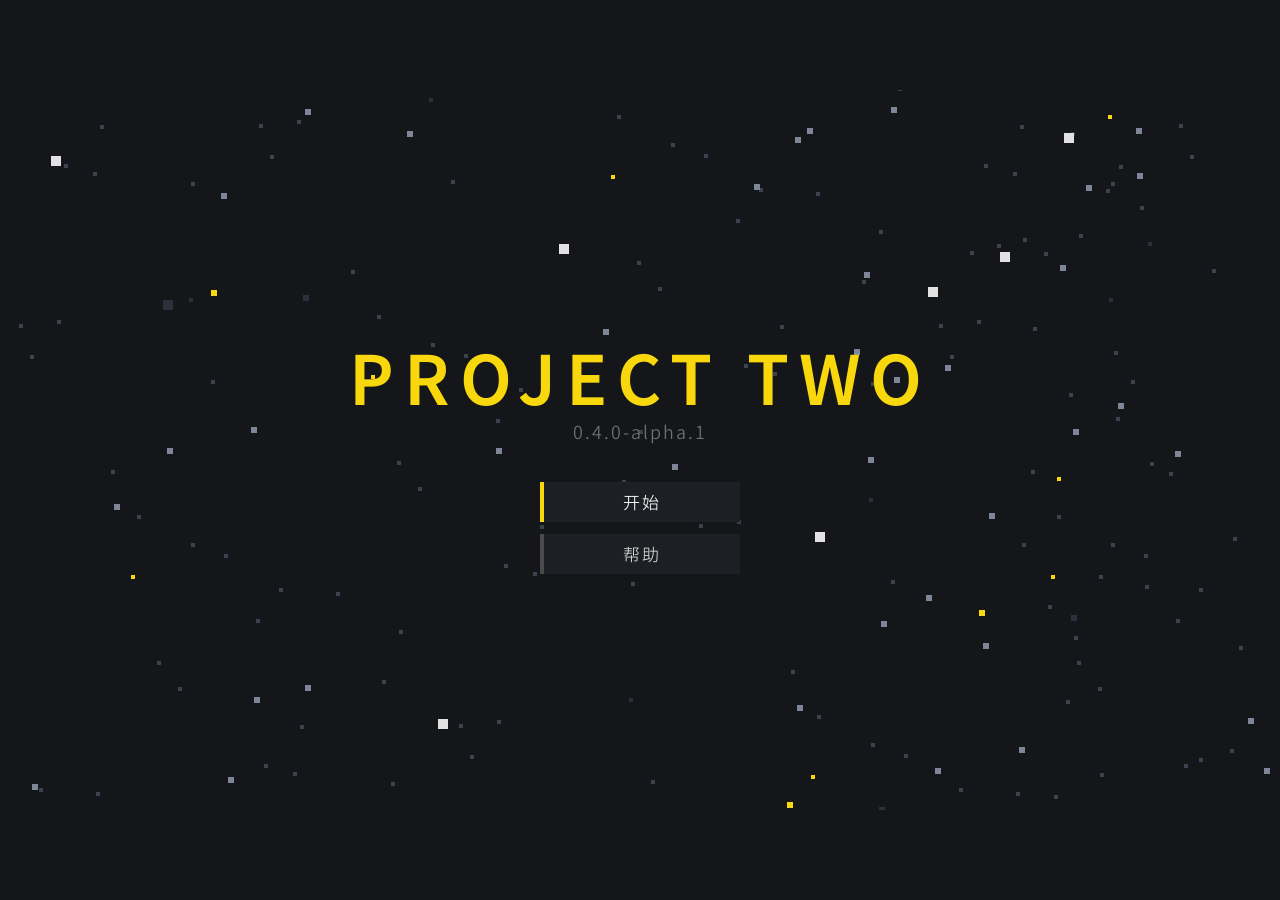
==== commit 2053e565: "Add files via upload" ====
--- a/docs/index.html
+++ b/docs/index.html
@@ -1,7 +1,7 @@
 ﻿﻿<!DOCTYPE html>
 <!--
   Project Two —— 单文件版（由 tools/bundle.cjs 生成，别直接改这个文件）
-  构建戳：2026-10-22 16:02:17   ← 与 F1 面板上那行对一下就知道加载的是不是最新
+  构建戳：2026-10-22 20:26:07   ← 与 F1 面板上那行对一下就知道加载的是不是最新
   源文件：index.html + style.css + 12 个 js
   重新打包：node tools\bundle.cjs
 -->
@@ -22,7 +22,65 @@
 <style>
 /* ======== style.css ======== */
 /* Project Two 0.1.0 —— 遵循 概念报告/10-运行环境约定.md */
+/* ⭐ 0.4.0：梦源黑体（思源黑体增强版）三档子集，仅包含游戏实际用字。
+ * 字体文件在 assets/fonts/，UNICODE 缺字时回退思源/系统字体。 */
+@font-face {
+    font-family: "Dream Han Sans CN";
+    src: url("assets/fonts/DreamHanSansCN-Regular.ttf") format("truetype");
+    font-weight: 400;
+    font-style: normal;
+    font-display: block;
+}
+@font-face {
+    font-family: "Dream Han Sans CN";
+    src: url("assets/fonts/DreamHanSansCN-Medium.ttf") format("truetype");
+    font-weight: 500;
+    font-style: normal;
+    font-display: block;
+}
+@font-face {
+    font-family: "Dream Han Sans CN";
+    src: url("assets/fonts/DreamHanSansCN-Bold.ttf") format("truetype");
+    font-weight: 700;
+    font-style: normal;
+    font-display: block;
+}
+/* 0.4.0：启动加载层。先用系统字体，避免字体本身还在 block 期时加载文字不可见。 */
+#boot {
+    position: fixed; inset: 0;
+    z-index: 9999;
+    display: flex; flex-direction: column;
+    align-items: center; justify-content: center;
+    gap: 14px;
+    background: #14161a;
+    color: #e2e2e2;
+    font-family: "Microsoft YaHei", "PingFang SC", sans-serif;
+    transition: opacity .28s ease, visibility .28s ease;
+}
+body.booted #boot { opacity: 0; visibility: hidden; pointer-events: none; }
+.boot-logo {
+    font-size: 28px; font-weight: bold;
+    letter-spacing: 6px;
+    color: #f8d80d;
+}
+.boot-bar {
+    width: 320px; height: 4px;
+    background: #2a2d33;
+    overflow: hidden;
+}
+#boot-fill {
+    display: block; width: 0; height: 100%;
+    background: #f8d80d;
+    transition: width .18s linear;
+}
+.boot-line {
+    width: 320px;
+    display: flex; align-items: center; justify-content: space-between;
+    font-size: 12px; color: #9b9b9b;
+}
+#boot-pct { color: #f5f5f5; font-weight: normal; }
 :root {
+    --font-ui: "Dream Han Sans CN", "Source Han Sans SC", "Noto Sans CJK SC", "Microsoft YaHei", sans-serif;
     color-scheme: only light;      /* 禁止浏览器切暗色 */
 
     /* ⭐⭐⭐ **灰阶 / 语义色（沿用美术测试的 token）**
@@ -141,7 +199,7 @@
     width: 100%; height: 100%;
     background: var(--c-bg);
     color: var(--c-text);
-    font-family: "Microsoft YaHei", "PingFang SC", sans-serif;
+    font-family: var(--font-ui);
     font-size: 15px;
     line-height: 1.5;
 }
@@ -1274,6 +1332,11 @@
 </style>
 </head>
 <body>
+<div id="boot" role="status" aria-live="polite">
+    <div class="boot-logo">PROJECT TWO</div>
+    <div class="boot-bar"><span id="boot-fill"></span></div>
+    <div class="boot-line"><b id="boot-pct">0%</b><span id="boot-note">正在加载代码…</span></div>
+</div>
 <div id="stage">
     <!-- ⭐⭐⭐ **三层画布**（`0.2.0`，用户要求"喝药火花高于玩家、激光主闪和火花高于激光"）。
          DOM 顺序 = 叠放顺序（都在 `position: absolute` 下，后者盖前者）：
@@ -2309,7 +2372,7 @@
  *    改版本号只改这里 —— 标题屏那行与「设置」页签那行都由它填（见 ui.js 的 syncVersion）。
  *    ⚠️ `?v=` 是**另一回事**：那是本地缓存的破坏号（见 check-version.cjs），与对外版本号无关。
  *    ⚠️ 别在 HTML 或别的 js 里再写一份版本号字符串 —— 一个数字写两处必然不一致。 */
-var GAME_VERSION = '0.3.4';   /* ⭐ 2026-10-17 开 0.3.4 */
+var GAME_VERSION = '0.4.0-alpha.1';   /* ⭐ 2026-10-22 0.4.0 首个 alpha */
 
 var LOGICAL_W = 1280;          // 逻辑分辨率（已定）
 var LOGICAL_H = 720;
@@ -3899,12 +3962,12 @@
  *    不是 13 个 js）⇒ 用户说"改了没生效"时，**没有任何办法判断**
  *    他手机上加载的是不是我最新那份（浏览器把整个文件缓存了）。
  *    ⇒ 面板上打一个戳，对不上就是旧缓存。
- * ⚠️⚠️ **源码里必须留占位符 `2026-10-22 16:02:17`**：打包时（`tools/bundle.cjs`）才换成真时间戳。
+ * ⚠️⚠️ **源码里必须留占位符 `2026-10-22 20:26:07`**：打包时（`tools/bundle.cjs`）才换成真时间戳。
  *    别把换好的时间戳搬回源码（我干过一次：从产物里恢复 `core.js` 时把替换后的值
  *    一起搬回来了）—— 那样占位符就没了，以后再打包这个戳**永远不变**，
  *    "是不是新文件"就判断不出来了。
- *    ⚠️ 判据：源码里的值应当**恰好是** `2026-10-22 16:02:17`；`bundle.cjs` 找不到它时会给 WARN。 */
-var BUILD_TAG = '2026-10-22 16:02:17';
+ *    ⚠️ 判据：源码里的值应当**恰好是** `2026-10-22 20:26:07`；`bundle.cjs` 找不到它时会给 WARN。 */
+var BUILD_TAG = '2026-10-22 20:26:07';
 
 /* ⭐⭐ **调试模式**（`0.2.0`，用户要求：
  *    "增加按「/」开启调试模式，开启后直到刷新浏览器都是调试模式（不保存进存档），
@@ -4271,6 +4334,90 @@
     requestAnimationFrame(frame);
 }
 
+/* ⭐⭐ 0.4.0：启动加载层。
+ *  标题屏/脚本/图片/字体全部就绪前保持遮罩，避免 GitHub Pages 上先闪系统字体；
+ *  字体用 `font-display:block` + 遮罩双重兜底，最长 8 秒后放行回退字体。 */
+function initBootScreen() {
+    var el = document.getElementById('boot');
+    if (!el) return;
+    /* Node 测试桩没有 Image/setInterval：跳过启动层，避免定时器影响测试进程。 */
+    if (typeof Image === 'undefined' || typeof setInterval === 'undefined') return;
+    var fill = document.getElementById('boot-fill');
+    var pctEl = document.getElementById('boot-pct');
+    var note = document.getElementById('boot-note');
+    var started = Date.now();
+    var finished = false;
+    var fontDone = 0, fontTotal = 3;
+    var imageTotal = (typeof Sprites !== 'undefined' && Sprites.LIST)
+        ? Object.keys(Sprites.LIST).length : 0;
+    var imageDone = 0;
+    var timer, poll;
+
+    function setProgress(force) {
+        var total = fontTotal + imageTotal;
+        var done = fontDone + imageDone;
+        var pct = total ? Math.min(99, Math.round(done / total * 100)) : 0;
+        if (force) pct = 100;
+        if (fill) fill.style.width = pct + '%';
+        if (pctEl) pctEl.textContent = pct + '%';
+        if (note) {
+            if (force) note.textContent = '完成';
+            else if (fontDone < fontTotal) note.textContent = '正在加载字体…';
+            else if (imageDone < imageTotal) note.textContent = '正在加载素材…';
+            else note.textContent = '即将进入…';
+        }
+    }
+
+    function finish(timeout) {
+        if (finished) return;
+        finished = true;
+        if (timer) clearTimeout(timer);
+        if (poll) clearInterval(poll);
+        setProgress(true);
+        if (timeout && note) note.textContent = '部分素材加载超时，使用回退';
+        setTimeout(function () {
+            document.body.classList.add('booted');
+            el.setAttribute('aria-busy', 'false');
+        }, timeout ? 250 : 120);
+    }
+
+    function check() {
+        if (finished) return;
+        imageDone = Math.min(imageTotal, (Sprites.loaded || 0) + (Sprites.failed || 0));
+        setProgress(false);
+        if (fontDone >= fontTotal && imageDone >= imageTotal && Date.now() - started >= 450) {
+            finish(false);
+        }
+    }
+
+    setProgress(false);
+    /* 字体：三档分别 load；失败/不支持也计入完成，避免死等。 */
+    (function loadFonts() {
+        if (typeof document.fonts === 'undefined' || !document.fonts.load) {
+            fontDone = fontTotal;
+            check();
+            return;
+        }
+        ['400 15px "Dream Han Sans CN"',
+         '500 15px "Dream Han Sans CN"',
+         'bold 15px "Dream Han Sans CN"'].forEach(function (spec) {
+            var p;
+            try { p = document.fonts.load(spec); }
+            catch (e) { p = null; }
+            if (p && p.then) {
+                p.then(function () { fontDone++; check(); },
+                       function () { fontDone++; check(); });
+            } else {
+                fontDone++;
+            }
+        });
+        check();
+    })();
+
+    poll = setInterval(check, 60);
+    timer = setTimeout(function () { finish(true); }, 8000);
+}
+
 function start() {
     sizeCanvas();
     fitStage();
@@ -4283,6 +4430,7 @@
     /* 素材异步加载（0.3.0 像素化）：在第一帧之前发起，加载完之前画兜底方块。
      * 没有 Image（Node 测试桩）时它直接返回，那边全程走兜底路径。 */
     if (typeof Sprites !== 'undefined') Sprites.load();
+    initBootScreen();
     UI.init();
     changeLayer(TITLE_LAYER);       // 启动进标题界面
     requestAnimationFrame(frame);
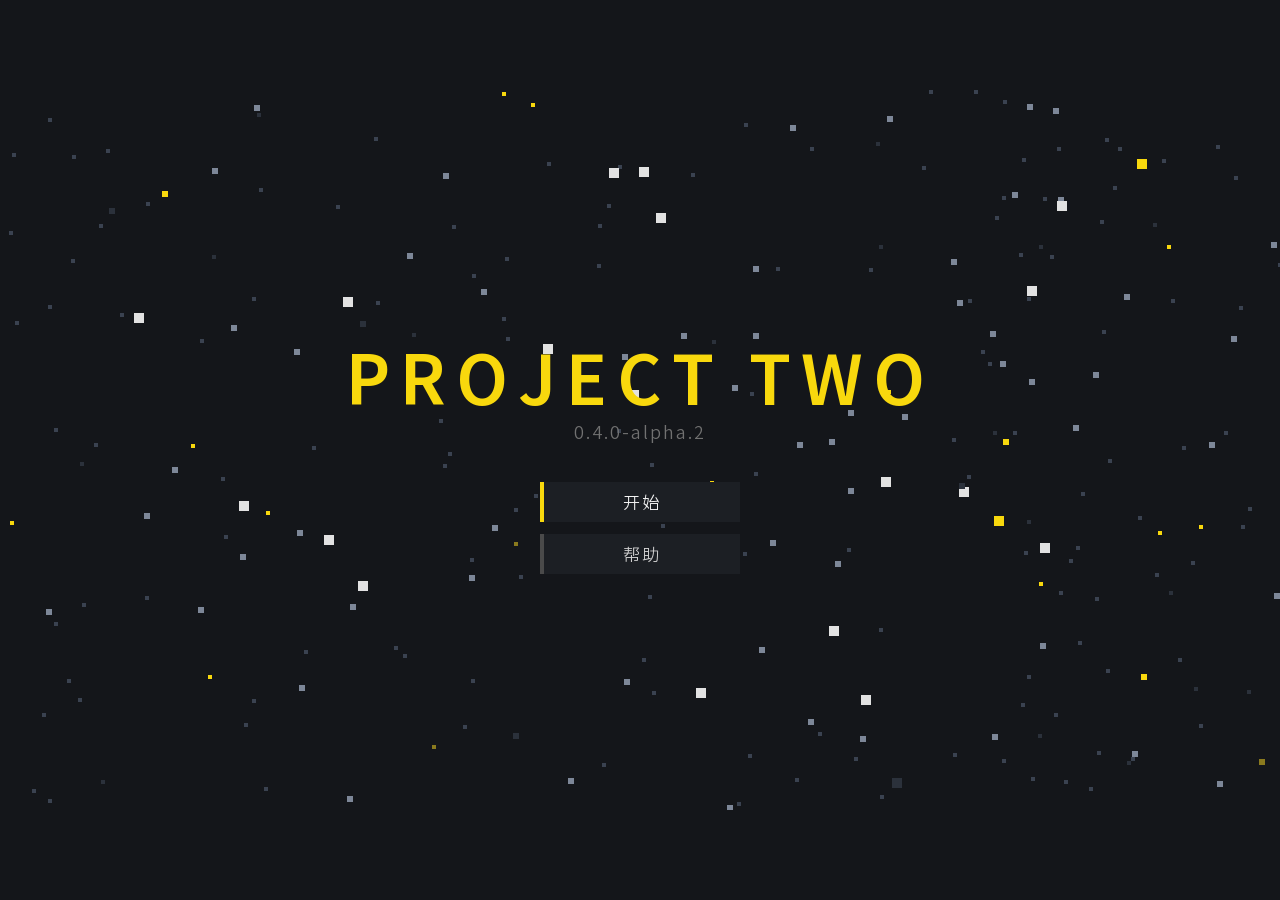
==== commit 58603d4b: "Add files via upload" ====
--- a/docs/index.html
+++ b/docs/index.html
@@ -1,7 +1,7 @@
 ﻿﻿<!DOCTYPE html>
 <!--
   Project Two —— 单文件版（由 tools/bundle.cjs 生成，别直接改这个文件）
-  构建戳：2026-10-22 20:26:07   ← 与 F1 面板上那行对一下就知道加载的是不是最新
+  构建戳：2026-10-24 22:49:18   ← 与 F1 面板上那行对一下就知道加载的是不是最新
   源文件：index.html + style.css + 12 个 js
   重新打包：node tools\bundle.cjs
 -->
@@ -861,6 +861,7 @@
 .card.locked { border-left-color: var(--c-line3); color: var(--c-line2); }
 .card-name { color: var(--c-text-hi); font-size: 15px; }
 .card-desc { color: var(--c-dim); font-size: 12.5px; margin-top: 3px; }
+.card-desc .diff-hi { color: var(--c-dim2); }   /* 强化项链：变化字符用角色页三栏标题色 */
 
 /* ---- 成长屏 ---- */
 .up {
@@ -928,7 +929,8 @@
     padding: 8px 10px;
     background: #000000cc;
     color: var(--c-heal);
-    font-family: Consolas, "Courier New", monospace;
+    font-family: var(--font-ui);
+    font-variant-numeric: tabular-nums;
     font-size: 13px; line-height: 1.6;
     white-space: pre;
     pointer-events: none;
@@ -950,8 +952,18 @@
 .dbg-btn, .dbg-drag { flex: none; white-space: nowrap; }
 .debug-bar.hidden { display: none; }
 .dbg-drag {
-    display: flex; align-items: center; padding: 0 8px;
+    display: flex; align-items: center; justify-content: center;
+    padding: 0 8px; min-width: 24px;
     cursor: move; color: var(--c-line2); background: rgba(255,255,255,0.06);
+}
+/* 拖拽把手用 CSS 点阵画，避免依赖字体里的 ⠿（梦源黑体没有该字形）。 */
+.dbg-drag::before {
+    content: "";
+    width: 8px; height: 14px;
+    background-image: radial-gradient(circle, var(--c-line2) 1px, transparent 1.2px);
+    background-size: 4px 4px;
+    background-position: 0 1px;
+    background-repeat: repeat;
 }
 .dbg-btn {
     border: none; border-left: 1px solid var(--c-line3);
@@ -1328,6 +1340,24 @@
 #elaser17-core, #elaser21-core, #elaser22-core, #elaser23-core, #elaser24-core, #elaser25-core {
     display: none !important;
 }
+
+#elaser1-outer, #elaser2-outer, #elaser3-outer, #elaser4-outer, #elaser5-outer, #elaser6-outer, #elaser7-outer, #elaser8-outer, #elaser9-outer, #elaser10-outer, #elaser11-outer, #elaser12-outer, #elaser13-outer, #elaser14-outer, #elaser15-outer, #elaser16-outer, #elaser17-outer, #elaser18-outer, #elaser19-outer, #elaser20-outer, #elaser21-outer, #elaser22-outer, #elaser23-outer, #elaser24-outer, #elaser25-outer, #elaser26-outer, #elaser27-outer { background: #bc4f4f; }
+#elaser1-core, #elaser2-core, #elaser3-core, #elaser4-core, #elaser5-core, #elaser6-core, #elaser7-core, #elaser8-core, #elaser9-core, #elaser10-core, #elaser11-core, #elaser12-core, #elaser13-core, #elaser14-core, #elaser15-core, #elaser16-core, #elaser17-core, #elaser18-core, #elaser19-core, #elaser20-core, #elaser21-core, #elaser22-core, #elaser23-core, #elaser24-core, #elaser25-core, #elaser26-core, #elaser27-core { background: #e29393; }
+
+/* 0.4.0-alpha.2：强化项链的第 2/3 道玩家激光（26/27）—— 专用完整光束槽。 */
+#elaser26, #elaser27 {
+    position: absolute; left: 0; top: 0;
+    overflow: hidden; display: none;
+    pointer-events: none;
+}
+#elaser26 > div, #elaser27 > div {
+    position: absolute; left: 0; top: 0;
+    transform-origin: left center;
+    will-change: transform;
+}
+#elaser26-core, #elaser27-core { background: #549dcd; }
+body:not(.in-game) #elaser26,
+body:not(.in-game) #elaser27 { display: none !important; }
 
 </style>
 </head>
@@ -1476,6 +1506,15 @@
     <div id="elaser25-outer"></div>
     <div id="elaser25-core"></div>
     </div>
+    <!-- 0.4.0-alpha.2：强化项链专用的额外两道玩家激光（26/27） -->
+    <div id="elaser26">
+    <div id="elaser26-outer"></div>
+    <div id="elaser26-core"></div>
+    </div>
+    <div id="elaser27">
+    <div id="elaser27-outer"></div>
+    <div id="elaser27-core"></div>
+    </div>
     <!-- ⭐ 0.3.4 传送线：与闪电同样走 DOM（单根直连，深能量色） -->
     <div id="teleport-line">
     <div id="teleport-line-outer"></div>
@@ -1493,7 +1532,7 @@
      ⚠️ 结构**静态写在这里**（不是 JS 凭空创建 ✗）：符合"JS 引用的 id 必须在 HTML 里"那条断言 ✔。
      ⚠️ 拖拽区是 `div` ✗ ⇒ **必须在 pointer-events 放行名单里** ✔（见 style.css ✗）。 -->
 <div id="debug-bar" class="debug-bar hidden">
-    <div class="dbg-drag" id="dbg-drag" title="拖动我">⠿</div>
+    <div class="dbg-drag" id="dbg-drag" title="拖动我" aria-label="拖动调试条"></div>
     <button class="dbg-btn" id="dbg-diag">诊断</button>
     <button class="dbg-btn" id="dbg-coll">碰撞</button>
     <button class="dbg-btn" id="dbg-nav">寻路</button>
@@ -1593,12 +1632,12 @@
                             <div class="panel w520 fm-box">
                                 <div class="pane-title" id="fm-title">因子挑战</div>
                                 <div class="fm-body" id="fm-body">
-                                    <!-- 5 行可选项（0.3.2 ✗）：只做开关，暂无实际效果 ✔ -->
+                                    <!-- 5 行可选项：按系数从大到小排序（生命 1.5 / 技能 1.4 / 饰品 1.3 / 等级 1.2 / 道具 1.1） -->
+                                    <div class="row"><span class="fm-lock">生命锁<span class="fm-desc">锁定生命上限为1</span></span><button class="btn small" id="fm-life">关</button></div>
                                     <div class="row"><span class="fm-lock">技能锁<span class="fm-desc">锁定所有技能</span></span><button class="btn small" id="fm-skill">关</button></div>
                                     <div class="row"><span class="fm-lock">饰品锁<span class="fm-desc">锁定所有饰品</span></span><button class="btn small" id="fm-trinket">关</button></div>
+                                    <div class="row"><span class="fm-lock">等级锁<span class="fm-desc">锁定等级为到达该关卡的最低等级<span id="fm-level-lv"></span></span></span><button class="btn small" id="fm-level">关</button></div>
                                     <div class="row"><span class="fm-lock">道具锁<span class="fm-desc">锁定所有道具</span></span><button class="btn small" id="fm-item">关</button></div>
-                                    <div class="row"><span class="fm-lock">等级锁<span class="fm-desc">锁定等级为到达该关卡的最低等级<span id="fm-level-lv"></span></span></span><button class="btn small" id="fm-level">关</button></div>
-                                    <div class="row"><span class="fm-lock">生命锁<span class="fm-desc">锁定生命上限为1</span></span><button class="btn small" id="fm-life">关</button></div>
                                     <!-- ⭐ 通关分数（居中 ✗，颜色同描述 ✔）-->
                                     <div class="fm-score" id="fm-score">通关分数 0.00</div>
                                 </div>
@@ -2372,7 +2411,7 @@
  *    改版本号只改这里 —— 标题屏那行与「设置」页签那行都由它填（见 ui.js 的 syncVersion）。
  *    ⚠️ `?v=` 是**另一回事**：那是本地缓存的破坏号（见 check-version.cjs），与对外版本号无关。
  *    ⚠️ 别在 HTML 或别的 js 里再写一份版本号字符串 —— 一个数字写两处必然不一致。 */
-var GAME_VERSION = '0.4.0-alpha.1';   /* ⭐ 2026-10-22 0.4.0 首个 alpha */
+var GAME_VERSION = '0.4.0-alpha.2';   /* ⭐ 2026-10-22 金币与 HUD 修正 */
 
 var LOGICAL_W = 1280;          // 逻辑分辨率（已定）
 var LOGICAL_H = 720;
@@ -2624,6 +2663,8 @@
 function defaultSave() {
     return {
         version: 1,
+        passiveSchema: 2,
+        activeSchema: 2,
         gold: 0,
         level: 1,
         exp: 0,
@@ -2746,6 +2787,12 @@
     var data;
     try { data = JSON.parse(raw); } catch (e) { return defaultSave(); }
     if (!data || data.version !== 1) return defaultSave();
+    /* 必须在**默认值回填之前**记录原档有没有这两个字段：
+     * defaultSave() 现在自带 purchasedPassives / passiveSchema，
+     * 回填后直接判断会把所有老档都当成新档。 */
+    var hadPassiveList = Object.prototype.hasOwnProperty.call(data, 'purchasedPassives');
+    var hadPassiveSchema = Object.prototype.hasOwnProperty.call(data, 'passiveSchema');
+    var hadActiveSchema = Object.prototype.hasOwnProperty.call(data, 'activeSchema');
     var d = defaultSave();
     for (var k in d) { if (!(k in data)) data[k] = d[k]; }
     /* ⚠️ 老存档迁移：`0.1.1` 之前的存档**没有 `cleared`**（逐关通关记录），
@@ -2766,14 +2813,59 @@
     /* ⚠️ 老存档迁移：`0.1.1` 之前的存档**没有 `purchasedPassives`**（被动那时候是免费的），
      *    直接给空数组会让老玩家的被动**全部变回未购买** —— 出战配置里的被动被清空、
      *    还得重花金币买回来，等于**把已有的东西收走**。
-     *    ⇒ 老存档一律**视为六个被动全都已买**（方向是安全的：只会多给，不会收走）。
+     *    ⇒ 老存档一律**视为当前被动表全都已买**（方向是安全的：只会多给，不会收走）。
      *    ⚠️ 判断依据是"**这个字段在不在存档里**"（注意是 `data` 不是 `d`，
      *       `d` 是刚生成的默认档，它一定没有这个字段 → 写成 `d` 会永远走迁移分支，
-     *       新玩家也白送六个被动）。 */
-    if (!Array.isArray(data.purchasedPassives)) {
+     *       新玩家也白送全部被动）。 */
+    if (!hadPassiveList) {
         data.purchasedPassives = [];
         for (var pi = 0; pi < PASSIVES.length; pi++) data.purchasedPassives.push(pi);
+        data.passiveSchema = 2;
+    } else if (!hadPassiveSchema || data.passiveSchema !== 2) {
+        /* ⭐ 0.4.0-alpha.2 被动表变更：
+         *   旧 5「散射符文」删除；旧 4「速射符文」后移到 5；旧 6「追踪符文」仍是 6。
+         *   - 旧存档若买过散射，按原价 100 金退还（道具被删除，不能静默吞钱）；
+         *   - 出战配置里的旧下标也要一起映射，否则会把「速射」读成「强化项链」。
+         *   ⚠️ 只在 schema 迁移时跑一次；新档 `passiveSchema: 2`，不会被重复退款/清掉速射。 */
+        var oldPassives = data.purchasedPassives.slice();
+        var hadScatter = oldPassives.indexOf(5) >= 0;
+        data.purchasedPassives = oldPassives
+            .filter(function (v) { return v !== 5; })
+            .map(function (v) { return v === 4 ? 5 : v; });
+        if (hadScatter) data.gold = (Number(data.gold) || 0) + 100;
+        if (data.loadout && Array.isArray(data.loadout.passive)) {
+            var seen = {};
+            data.loadout.passive = data.loadout.passive
+                .filter(function (v) { return v !== 5; })
+                .map(function (v) { return v === 4 ? 5 : v; })
+                .filter(function (v) {
+                    if (seen[v]) return false;
+                    seen[v] = true;
+                    return true;
+                });
+        }
+        data.passiveSchema = 2;
     }
+    /* 0.4.0-alpha.2 主动表把「复制」插到环绕和激光之间：
+     *   旧 3=激光→4、4=冻结→5、5=传送→6；前三个不变。
+     *   ⚠️ 必须在读取旧 loadout 时迁移一次，否则老存档会把「激光」显示成「复制」。 */
+    if (!hadActiveSchema || data.activeSchema !== 2) {
+        var _oldActive = function (v) { return v === 3 ? 4 : (v === 4 ? 5 : (v === 5 ? 6 : v)); };
+        if (data.loadout && Array.isArray(data.loadout.active)) {
+            data.loadout.active = data.loadout.active.map(_oldActive);
+        }
+        /* 技能维度的解锁记录也一起迁移；漏掉它会让老存档重打 BOSS 关时
+         * 再次弹“解锁 传送/终结”（本次用户实测报的 bug）。 */
+        if (Array.isArray(data.unlockedExtra)) data.unlockedExtra = data.unlockedExtra.map(_oldActive);
+        data.activeSchema = 2;
+    }
+    /* 补齐 BOSS 技能解锁记录：老存档可能只有 cleared、没有 unlockedExtra，
+     * 或者 unlockedExtra 还是插「复制」之前的旧下标。
+     * 不补的话 `endLevel` 会把“早就解锁过”的技能当成这次新解锁，再显示一遍。
+     * ⚠️ `ACTIVES` 在本文件后面才定义（`Save = loadSave()` 在它前面跑），
+     *    所以首次读档时这里只能先跳过，等 ACTIVES 定义后再补一次。 */
+    if (!Array.isArray(data.unlockedExtra)) data.unlockedExtra = [];
+    if (typeof ACTIVES !== 'undefined') reconcileUnlockedExtra(data);
     /* ⚠️ 技能槽上限的**兜底下限**（`0.2.0` 加，`0.2.1` 跟着起点降到 **2**）。
      *
      * 历史：`0.2.0` 中途一度把它提到 **4**（为了让第 4 个主动「激光」一解锁就装得上），
@@ -2809,6 +2901,27 @@
      *      而价格下标 = `Save.maxPassive - PASSIVE_SLOTS_MIN` ⇒ 下限必须是明确的一处
      *      （否则下标可能算成负数）。 */
     if (!(Number(data.maxPassive) >= PASSIVE_SLOTS_MIN)) data.maxPassive = PASSIVE_SLOTS_MIN;
+    return data;
+}
+
+/* `ACTIVES` 在 loadSave 之后才定义：首次读档先跳过，等表建好后再补一次。 */
+function reconcileUnlockedExtra(data) {
+    if (!data || typeof ACTIVES === 'undefined') return data;
+    if (!Array.isArray(data.unlockedExtra)) data.unlockedExtra = [];
+    for (var bi = 0; bi < ACTIVES.length; bi++) {
+        var ba = ACTIVES[bi];
+        if (ba && ba.boss && Array.isArray(data.cleared) && data.cleared[ba.bossLevel] &&
+            data.unlockedExtra.indexOf(bi) < 0) {
+            data.unlockedExtra.push(bi);
+        }
+    }
+    var seen = {};
+    data.unlockedExtra = data.unlockedExtra.filter(function (v) {
+        if (typeof v !== 'number' || v < 0 || v >= ACTIVES.length || !ACTIVES[v] || !ACTIVES[v].boss) return false;
+        if (seen[v]) return false;
+        seen[v] = true;
+        return true;
+    });
     return data;
 }
 
@@ -2929,9 +3042,12 @@
      *    那个乘法只在 `spawnPB` 里做一次（普攻 + 三个技能共用）。
      * ⭐ 沿革：`0.2.0` 加这个技能时是 **3**；`0.2.1` 用户："**单发点射基础伤害从3改成4**"
      *    ⇒ **4**（一轮只有 1 发 ⇒ 一轮总伤 = 4；21 级 ×3.0 ⇒ 12）。 */
-    { name: '聚能', desc: '射出 1 发大子弹，造成 4 倍伤害',             needLevel: 1, cost: 2, cd: 180, kind: 'shot',  dmg: 4, count: 1,  spread: 0,      speed: 4,  size: 2 },
-    { name: '散射', desc: '射出 5 发散弹，每发造成 2 倍伤害',     needLevel: 3, cost: 3, cd: 300, kind: 'fan',   dmg: 2, count: 5,  spread: 0.0873, speed: 10 },
-    { name: '环绕', desc: '射出 8 发环绕弹，可抵消部分子弹', needLevel: 5, cost: 5, cd: 420, kind: 'ring',  dmg: 2, count: 8, spread: 0,      speed: 5 },
+    { name: '聚能', desc: '射出 1 发大子弹，造成 4 倍伤害',             needLevel: 1, cost: 2, cd: 180, kind: 'shot',  dmg: 4, count: 1,  spread: 0,      speed: 4,  size: 2, empDmg: 9, empDesc: '射出 1 发大子弹，造成 9 倍伤害' },
+    { name: '散射', desc: '射出 5 发散弹，每发造成 2 倍伤害',     needLevel: 3, cost: 3, cd: 300, kind: 'fan',   dmg: 2, count: 5,  spread: 0.0873, speed: 10, empDmg: 3, empCount: 7, empDesc: '射出 7 发散弹，每发造成 3 倍伤害' },
+    { name: '环绕', desc: '射出 8 发环绕弹，可抵消子弹', needLevel: 5, cost: 5, cd: 420, kind: 'ring',  dmg: 2, count: 8, spread: 0,      speed: 5, empDmg: 3, empCount: 10, empDesc: '射出 10 发环绕弹，可抵消攻击' },
+    /* ⭐ 第 4 个主动「复制」：免费使用携带道具；强化后 20 帧后自动再用一次。 */
+    { name: '复制', desc: '免费使用 1 次携带的道具', needLevel: 10, cost: 15, cd: 900, kind: 'copy', copy: true, dmg: 0,
+      empDesc: '免费使用 2 次携带的道具' },
 /* ⭐⭐ **环绕弹能抵消子弹**（用户 2026-10-05 确认："现在环绕就可以抵消部分子弹，明晰之" ✔）。
  *    ⚠️ 它**不是环绕专用机制** ✗ —— 环绕弹就是**普通玩家子弹** ✗，
  *      撞上敌人子弹时走的是全局那条"**玩家子弹 ↔ 敌人子弹 对消**"规则 ✔
@@ -2963,35 +3079,109 @@
      *    所以 8 这个值仍然放得出来（不会出现"解锁了却放不出"）。
      * ⚠️ 冷却 540 帧 = 9 秒，也是最长的（点射 3s / 扇形 5s / 环形 7s）。
      * ⚠️ 它的伤害**也吃 `playerDamageMul()`**（与前三招同一套，见 `castSkill`）。 */
-    { name: '激光',     desc: '射出一道穿透激光，造成 10 倍伤害',   needLevel: 0, cost: 8,  cd: 540, kind: 'laser', laser: true, dmg: 0,
+    { name: '激光',     desc: '射出 1 道穿透激光，造成 10 倍伤害',   needLevel: 0, cost: 8,  cd: 540, kind: 'laser', laser: true, dmg: 0,
+      empCount: 3, empSpread: 0.0872665, empDesc: '射出 3 道穿透激光，造成 10 倍伤害',
       boss: true, bossLevel: 3 },
     /* ⭐⭐ **第 5 个主动「冻结」**（`0.2.1`）。用户原话：
      *    **"加入主动技5(首通关卡8解锁) 耗蓝10，冷却11秒；冻结所有怪物行动3秒
      *      (生效时冷却正常走)，且此时主角不受伤害(碰到子弹或敌人不触发，
      *      但碰撞情况与原来一样)"**
      *
-     * ⭐ 数值来源：`cost: 10` / `cd: 660`（11 秒 = 660 帧）/ `FREEZE.frames`（3 秒 = 180 帧）。
+     * ⭐ 数值来源：`cost: 10` / `cd: 660`（11 秒 = 660 帧）/ `FREEZE.frames`（2 秒 = 120 帧）。
      * ⚠️⚠️ **`dmg: 0` 与激光同一条理由**：它不是弹丸也不是伤害源（效果在 `Game.freeze` 上），
      *    写 0 是"万一有人误走子弹分支，它打不出伤害"的双保险 —— 真正的分叉是 `freeze: true`。
      * ⚠️ **`bossLevel: 7`** = **关卡 8**（`LEVELS` 下标 7）⇒ 与激光（`bossLevel: 3` = 关卡 4）
      *    同一套"通关解锁"，但**不同的关**。见 `skillUnlocked` 与 `endLevel`。
      * ⚠️ 它是**第一个"没有弹丸、也没有判定区域"的主动** —— 改的是**全局状态**（冻结计时器），
      *    所以 `castSkill` 里也是一条独立分支（与 `laser` 并列）。 */
-    { name: '冻结',     desc: '冻结全场敌人 3 秒，期间你免疫伤害', needLevel: 0, cost: 10, cd: 660, kind: 'freeze', freeze: true, dmg: 0,
+    { name: '冻结',     desc: '冻结全场敌人 2 秒，同时免疫伤害', needLevel: 0, cost: 10, cd: 660, kind: 'freeze', freeze: true, dmg: 0,
+      empFrames: 240, empDesc: '冻结全场敌人 4 秒，同时免疫伤害',
       boss: true, bossLevel: 7 },
     /* ⭐⭐ **第 6 个主动「传送」**（`0.3.4`，用户 2026-10-21）：
      *    "传送，耗蓝12，冷却13秒，玩家瞬移到瞄准的地方（若会与墙或怪重合则取最近的位置）"；
      *    "首通12关解锁"（`bossLevel: 11` = `LEVELS` 下标 11 = 关卡 12）。
      * ⚠️ 它不射弹、不改全局状态，只改玩家坐标；`teleport: true` 是独立分支。 */
-    { name: '传送', desc: '瞬移到瞄准位置，避开墙体与敌人', needLevel: 0, cost: 12, cd: 780, kind: 'teleport', teleport: true, dmg: 0,
-      boss: true, bossLevel: 11 }
+    { name: '传送', desc: '瞬移到瞄准位置，消除附近子弹', needLevel: 0, cost: 12, cd: 780, kind: 'teleport', teleport: true, dmg: 0,
+      empDesc: '瞬移到瞄准位置，消除所有攻击',
+      boss: true, bossLevel: 11 },
+    /* ⭐ 终结：全属性提升 10 秒；强化项链提升到 15 秒。 */
+    { name: '终结', desc: '提升各种属性10秒', needLevel: 0, cost: 20, cd: 1800, kind: 'final', final: true, dmg: 0,
+      buffFrames: 600, empBuffFrames: 900, empHi: '15', empDesc: '提升各种属性15秒', boss: true, bossLevel: 15 }
 ];
+reconcileUnlockedExtra(Save);
+
+/* 强化项链（下标 4）会替换主动技能描述；没有强化时用原描述。 */
+function activeDesc(i, enhanced) {
+    var S = ACTIVES[i];
+    if (!S) return '';
+    return (enhanced && S.empDesc) ? S.empDesc : S.desc;
+}
+
+/* 强化描述里**只把与基础描述不同的字符**标黄（UI 用 HTML）。
+ * 用字符级 LCS：相同字符原样输出，新增/替换的字符包进 .diff-hi。 */
+function _descEsc(s) {
+    return String(s).replace(/&/g, '&amp;').replace(/</g, '&lt;')
+                    .replace(/>/g, '&gt;').replace(/"/g, '&quot;');
+}
+function activeDescHtml(i, enhanced) {
+    var S = ACTIVES[i];
+    if (!S) return '';
+    var base = S.desc || '';
+    var text = (enhanced && S.empDesc) ? S.empDesc : base;
+    if (!enhanced || !S.empDesc) return _descEsc(text);
+    /* 某些强化描述需要整段高亮（如“10→15”高亮完整 15，而不是只高亮 5）。 */
+    if (S.empHi) {
+        var hiAt = text.indexOf(S.empHi);
+        if (hiAt >= 0) {
+            return _descEsc(text.slice(0, hiAt)) +
+                   '<span class="diff-hi">' + _descEsc(S.empHi) + '</span>' +
+                   _descEsc(text.slice(hiAt + S.empHi.length));
+        }
+    }
+    var n = base.length, m = text.length, i2, j2;
+    var dp = [];
+    for (i2 = 0; i2 <= n; i2++) { dp[i2] = []; for (j2 = 0; j2 <= m; j2++) dp[i2][j2] = 0; }
+    for (i2 = 1; i2 <= n; i2++) {
+        for (j2 = 1; j2 <= m; j2++) {
+            dp[i2][j2] = base[i2 - 1] === text[j2 - 1]
+                ? dp[i2 - 1][j2 - 1] + 1
+                : Math.max(dp[i2 - 1][j2], dp[i2][j2 - 1]);
+        }
+    }
+    /* 从尾部回溯 LCS：只把增强描述里新增/替换的字符标黄，公共前后缀保持普通色。 */
+    var marks = [], j4;
+    for (j4 = 0; j4 < m; j4++) marks[j4] = false;
+    var i3 = n, j3 = m;
+    while (i3 > 0 && j3 > 0) {
+        if (base[i3 - 1] === text[j3 - 1]) { i3--; j3--; }
+        else if (dp[i3 - 1][j3] >= dp[i3][j3 - 1]) { i3--; }   /* 基础描述里的旧字符 */
+        else { marks[j3 - 1] = true; j3--; }
+    }
+    while (j3 > 0) { marks[j3 - 1] = true; j3--; }
+    var out = [], buf = '', changed = false;
+    function flush() {
+        if (!buf) return;
+        out.push(changed ? '<span class="diff-hi">' + _descEsc(buf) + '</span>' : _descEsc(buf));
+        buf = ''; changed = false;
+    }
+    for (j4 = 0; j4 < m; j4++) {
+        if (marks[j4]) {
+            if (!changed) { flush(); changed = true; }
+            buf += text[j4];
+        } else {
+            if (changed) flush();
+            buf += text[j4];
+        }
+    }
+    flush();
+    return out.join('');
+}
 
 /* ⭐⭐ **「冻结」的数值**（`0.2.1`）。与 `LASER` 同样**单开一块**：
  *    它的字段和"几发弹、多快、多散"那一套完全无关。
  *
  * 用户给的数：
- *   · `frames: 180` —— **冻结 3 秒**（60 帧 = 1 秒）
+ *   · `frames: 120` —— **冻结 2 秒**（60 帧 = 1 秒）
  *   · 耗蓝 **10** / 冷却 **660 帧（11 秒）** 写在 `ACTIVES` 那一行里（那是"技能表"的字段）
  *
  * ⚠️⚠️ 两条**从用户原话里逐字拆出来**的行为（别自作主张改）：
@@ -3003,7 +3193,7 @@
  * ⚠️ 冻结期间**敌人的计时器也停**（开火间隔 / BOSS 第二波 / 光束的警示与生效倒计时）——
  *    那是"怪物行动"的一部分，见 `update()` 里那三处 `Game.freeze` 判断。 */
 var FREEZE = {
-    frames: 180
+    frames: 120
 };
 
 /* ⭐⭐ **激光的数值**（`0.2.0`）。单开一块而不是塞进 `ACTIVES` 那一行 ——
@@ -3472,86 +3662,20 @@
 }
 
 /* 被动：纯数据表
- * ⭐ `price` = **商店购买价（金币）**。被动**不再免费给**，要去商店一个一个买
- *    （见 `Save.purchasedPassives` 与 game.js 的 `passiveUnlocked`）。
- *    ⚠️ 和 `ACTIVES[].needLevel` 是**两套**解锁方式，别混：
- *       · 技能 → **升级**自动解锁（不花金币）
- *       · 被动     → **商店花金币**买
- *    ⭐⭐ **价格在 `0.2.1` 整体上调过一轮**（用户："价格修改：…生命回复 15；能量回复 20；
- *       无敌时间 30；冷却缩减 50；速射弹 40；散射弹 100；追踪弹 150…"）：
- *       现在是 **15 / 20 / 30 / 40 / 50 / 100 / 150**：
- *       · **追踪弹 150 最贵**（对主输出生效、且没有副作用）
- *       · **散射弹 100** 次之（三发齐射，但射速减半）
- *       · **冷却缩减 50**（对四个主动都生效）
- *       · **速射弹 40**（射速 ×2 的代价是 ±10° 随机散射）
- *       · **无敌时间 30 / 能量回复 20 / 生命回复 15** 是"辅助件"档
- *       ⚠️ 数组顺序（下标）**没变**、只改了 `price` 数值 —— 下标是硬约定（见下）。
- *
- * ⚠️⚠️ **下标是硬约定**：代码里按**数字下标**判断有没有带（见 game.js 的
- *    `hasPassive(0..6)` 与 `newPlayer` 里的 `has(4)/has(5)`）。
- *    ⇒ **只能往末尾追加**，不许插队或删中间项，否则那些判断会全部错位。 */
+ * ⭐ `price` = **商店购买价（金币）**。被动购买后永久解锁，在「角色」页签装备。
+ * ⚠️ 被动 → 商店花金币买；技能 → 等级/BOSS 解锁，不花金币。
+ * ⚠️⚠️ **下标是硬约定**：代码按数字下标判断有没有带（`hasPassive(n)`），
+ *    新增被动只能往末尾追加。`0.4.0-alpha.2` 删除了旧的「散射符文」，
+ *    并在极速项链后插入「强化项链」，所以 4~7 的下标必须整体按本表核对。 */
 var PASSIVES = [
-    { name: '再生戒指', desc: '每秒回复 1% 生命',                  price: 15 },
-    { name: '活力戒指', desc: '每秒回复 5% 能量',                  price: 20 },
+    { name: '再生戒指', desc: '每秒回复 1% 生命',                  price: 20 },
+    { name: '活力戒指', desc: '每秒回复 5% 能量',                  price: 30 },
     { name: '十字项链', desc: '受击无敌时间 +100%',                    price: 30 },
     { name: '极速项链', desc: '技能冷却 -50%',                     price: 50 },
+    { name: '强化项链', desc: '加强所有技能，但移除普攻', price: 100 },
     { name: '速射符文', desc: '普攻射速 ×2，但每颗子弹 ±10° 随机散射', price: 40 },
-    { name: '散射符文', desc: '普攻射速 ×0.5，但一次射出 3 颗散弹', price: 100 },
-
-    /* ⭐⭐ 第 7 件（`0.2.1` 追加）：**普攻子弹追踪**。
-     *
-     * 用户原话：**"加入饰品，普攻子弹追踪"**，随后又要求
-     * **"加一个追踪范围（角度），超出不追踪，或者说做得像以撒的追踪弹那样"**。
-     * ⭐ 名字是最后定的：先叫「普攻追踪」，同一天用户要求改名 **「追踪弹」**
-     *    （与 4 / 5 一起改成"**弹**"字辈：速射弹 / 散射弹 / 追踪弹）。
-     * ⚠️⚠️ **与 `09` 待办里那个"没做"的主动「追踪弹」同名** ——
-     *    两者不是一回事：**这条是被动**（改普攻子弹的飞行），
-     *    那个是**技能**（`09` 第 121 行，"需新做，自动索敌"，仍未做）。
-     *    将来真做那个主动时，**两个名字要区分开**（要改哪个由用户定）。
-     * ⚠️ 只能往**末尾**追加（下标是硬约定，见本表开头）—— 这件是下标 **6**，
-     *    已经在 `game.js` 的 `HOMING_*` 那一段里用 `hasPassive(6)` 读它。
-     *
-     * ⭐ **这句 desc 里的两个数都是"活"的**（`180°` 转速、`±60°` 锥角）：
-     * 分别对应 `game.js` 的 `HOMING_TURN_DEG` 与 `HOMING_CONE_DEG`。
-     * 只改一处就会出现"文案与实现不符"（本项目最常见的一类漏改）——
-     * 所以 `test-balance` ①里有两条断言**从这句 desc 里把数字读出来**、
-     * 再拿实测值去对。⚠️ 这不是空话：用户把转速从 360 调到 180 时**只改了代码**，
-     *    desc 没跟着改，当场三条断言红（见 `HANDOFF.md` §7a 第 ④ 条）。
-     *
-     * ⚠️ 它与 4 / 5（速射弹 / 散射弹）**是叠加关系，不是互斥**：
-     *    那两件的"随机抖动 / 三向散射"会被追踪**抹平**（子弹自己会拐回来），
-     *    所以三件一起带时"散射"的副作用基本消失 —— 这是设计上认了的组合，
-     *    不是 bug（用户之前明确要过 4+5 的乘法叠加，这里沿用同一套）。 */
     { name: '追踪符文', desc: '普攻子弹追踪前方 ±60° 内最近的敌人', price: 150 },
-
-    /* ============ 新 6 件（`0.2.0` 第二批，用户 2026-10-01 定）============
-     * 与旧的 6 件**完全不同的一套**（旧的：吸蓝 / 回蓝速度 / 回血速度 / 吸血 /
-     * 血量上限 / 移速）—— 全部删掉，不是叠加。**下标全变了**，所以每一处
-     * `hasPassive(n)` / `has(n)` 都跟着改了，见下面这张对照：
-     *
-     *   | 新下标 | 名字     | 生效位置 |
-     *   |---|---|---|
-     *   | 0 | 生命回复 | `update` 的回复段（每秒 1% **最大**生命） |
-     *   | 1 | 能量回复 | `update` 的回复段（每秒 5% **最大**能量） |
-     *   | 2 | 无敌时间 | `hurtPlayer`（×2） |
-     *   | 3 | 冷却缩减 | `castSkill`（`cd × 0.5`） |
-     *   | 4 | 速射弹 | `autoFireCd()` + `fireAuto()` |
-     *   | 5 | 散射弹 | `autoFireCd()` + `fireAuto()` |
-     *   | 6 | 追踪弹 | `fireAuto()` 标记 + `update` 的玩家子弹段（`HOMING_TURN`）**← `0.2.1` 加** |
-     *
-     * ⚠️⚠️ **4 / 5 是按"乘法叠加"设计的，两个都带时效果正好抵消**：
-     *      · 射速：`0.5 × 2.0 = 1.0` ⇒ **射速不变**（用户明确要求）
-     *      · 弹数：3 发，基础角度 `−5° / 0° / +5°`，**各自再 ±10° 随机**
-     *    ⇒ `autoFireCd()` 与 `fireAuto()` 里都是"先乘起来、再一起用"的写法，
-     *      **不要**写成一堆 `if` 互相覆盖 —— 那样叠加就会错。
-     *
-     * ⚠️ 价格是按强度给的（4 / 5 最便宜：它们有副作用，而且两个一起带只是"不亏"）。
-     *    冷却缩减 26 最贵（对四个主动都生效）。
-     *
-     * ⚠️ `无敌时间` 是**保留**的旧被动（数值从 +0.8 秒改成 **+100%**）：
-     *    它原来就是"基础 48 帧 + 48 帧"= 正好翻倍，所以改动后**实际效果一字不变**，
-     *    只是把表述从"加一个绝对值"改成"翻倍"—— 后者在调 `BAL.player.iframe` 时
-     *    **不会脱节**（写死 +48 的话，基础无敌帧一改，这个被动就不再是"翻倍"了）。 */
+    { name: '护盾符文', desc: '受伤时优先扣除能量，但受到的伤害 ×5', price: 400 }
 ];
 
 /* ⭐⭐ **道具表**（`0.2.0`，用户定）。
@@ -3567,11 +3691,36 @@
  * ⚠️ 使用时仍然**只能带一个**（`ITEMS` 是选择池，不是背包）——
  *    用户明确说"**还是只能带一个**"，所以 `ITEM_MAX` / 道具槽数都不变。 */
 var ITEMS = [
-    { name: '生命药水', desc: '回复 5 生命（每关 2 次）',  heal: 5, mp: 0, unlock: 0 },
-    { name: '能量药水', desc: '回复 8 能量（每关 2 次）',  heal: 0, mp: 8, unlock: 50 },
+    /* 生命药水：基础回 5；生命上限每高出 10 点 8 点，回复 +2。 */
+    { name: '生命药水', desc: '回复 5 生命（每关 2 次）',  heal: 5, healRef: 10, healStep: 8, healGain: 2, mp: 0, unlock: 0 },
+    /* 能量药水：基础回 5；能量上限每高出 5 点 4 点，回复 +1。 */
+    { name: '能量药水', desc: '回复 5 能量（每关 2 次）',  heal: 0, mp: 5, mpRef: 5, mpStep: 4, unlock: 50 },
     /* 0.3.3: new item - unlock 200 gold, 1 use per level, NO effect yet (only the slot/price exist) */
     { name: '闪电卷轴', desc: '对敌人造成 3/5 倍伤害（每关 1 次）', heal: 0, mp: 0, unlock: 200, uses: 1, noEffect: true, sprite: 'item_lightning' },
+    { name: '爆炸卷轴', desc: '摧毁周围的墙，造成15倍伤害', heal: 0, mp: 0, unlock: 500, uses: 1, bombScroll: true, sprite: 'item_bomb_scroll' },
 ];
+
+/* ⭐ 0.4.0-alpha.2：两个药水的回复量随**上限**成长。
+ *   · 生命：5 + floor(max(0, hpMax - 10) / 8) × 2；
+ *   · 能量：5 + floor(max(0, mpMax - 5) / 4)。
+ *   stats 可传 Game.player 或 playerStatsNow()；描述和实战共用同一套公式。 */
+function itemHealAmount(stats) {
+    var it = ITEMS[0];
+    var hpMax = (stats && typeof stats.hpMax === 'number') ? stats.hpMax : it.healRef;
+    return it.heal + Math.max(0, Math.floor((hpMax - it.healRef) / it.healStep)) * it.healGain;
+}
+function itemMpAmount(stats) {
+    var it = ITEMS[1];
+    var mpMax = (stats && typeof stats.mpMax === 'number') ? stats.mpMax : it.mpRef;
+    return it.mp + Math.max(0, Math.floor((mpMax - it.mpRef) / it.mpStep));
+}
+function itemDesc(i, stats) {
+    var it = ITEMS[i];
+    if (!it) return '';
+    if (i === 0) return '回复 ' + itemHealAmount(stats) + ' 生命（每关 2 次）';
+    if (i === 1) return '回复 ' + itemMpAmount(stats) + ' 能量（每关 2 次）';
+    return it.desc;
+}
 
 /* ============ 舞台 / 画布 / 缩放 ============ */
 var canvas = document.getElementById('game');
@@ -3713,12 +3862,7 @@
  *    `fitStage()` 仍只给 `#laser` 设尺寸/字号 ⇒ 新容器**没有 `font-size`、宽高为 0**
  *    ⇒ 配上 `overflow: hidden` **一条光束都看不见**（见 `fitStage` 里的详细说明）。
  * ⚠️ 要加光束槽：**改 `BEAM_LAYER_COUNT` + `laserdom.js` 的 `SLOTS` + 在 `index.html` 补那一组 id（每槽 3 个 div ✗）+ `style.css` 那几条 id 列表** ✔（四处必须同步 ✔，`test-logic` 会验前两者 ✔）。 */
-var BEAM_LAYER_COUNT = 26;   /* ⭐ 0.3.1：光束槽 3 → 9（用户实测："有两只 boss2 时其警示只显示前 3 条激光的" ✗
-                           *    —— 两只 BOSS2 = 6 道，原来池子只有 3 道 ⇒ 第 4~6 道不画却照样判定 ✔）。
-                           *  ⭐ 0.3.3：18 → **21** —— 最后 3 个槽（`elaser18~20`）专给**回血警示线**
-                           *     （12~17 是闪电卷轴的 `Game.zaps`；1~11 才是光束，见 `laserdom.js` 的
-                           *     `BEAM_CAP / HEAL_BASE`）。⚠️ 三处必须同步：这里、`laserdom.js` 的 `SLOTS`、
-                           *     `index.html` 的容器组（`style.css` 的 id 列表也要加 ✔）。 */
+var BEAM_LAYER_COUNT = 28;   /* 0.4.0-alpha.2：26→28；最后两槽专给强化项链的第 2/3 道激光 */
 function beamLayerIds() {
     var out = ['laser'], i;
     for (i = 1; i < BEAM_LAYER_COUNT; i++) out.push('elaser' + i);
@@ -3803,7 +3947,6 @@
                 debugMode = true;
             /* ⚠️ `0.3.2`：**不再自动打开诊断面板** ✗（用户："进调试模式不再默认打开诊断" ✔）⇒
              *   面板改由悬浮条的「诊断」按钮（或 F1 —— 已随本次要求删除 ✗）控制 ✔。 */
-                UI.hint('调试模式已开启（刷新浏览器重置）');
             }
             return;
         }
@@ -3962,12 +4105,12 @@
  *    不是 13 个 js）⇒ 用户说"改了没生效"时，**没有任何办法判断**
  *    他手机上加载的是不是我最新那份（浏览器把整个文件缓存了）。
  *    ⇒ 面板上打一个戳，对不上就是旧缓存。
- * ⚠️⚠️ **源码里必须留占位符 `2026-10-22 20:26:07`**：打包时（`tools/bundle.cjs`）才换成真时间戳。
+ * ⚠️⚠️ **源码里必须留占位符 `2026-10-24 22:49:18`**：打包时（`tools/bundle.cjs`）才换成真时间戳。
  *    别把换好的时间戳搬回源码（我干过一次：从产物里恢复 `core.js` 时把替换后的值
  *    一起搬回来了）—— 那样占位符就没了，以后再打包这个戳**永远不变**，
  *    "是不是新文件"就判断不出来了。
- *    ⚠️ 判据：源码里的值应当**恰好是** `2026-10-22 20:26:07`；`bundle.cjs` 找不到它时会给 WARN。 */
-var BUILD_TAG = '2026-10-22 20:26:07';
+ *    ⚠️ 判据：源码里的值应当**恰好是** `2026-10-24 22:49:18`；`bundle.cjs` 找不到它时会给 WARN。 */
+var BUILD_TAG = '2026-10-24 22:49:18';
 
 /* ⭐⭐ **调试模式**（`0.2.0`，用户要求：
  *    "增加按「/」开启调试模式，开启后直到刷新浏览器都是调试模式（不保存进存档），
@@ -4248,10 +4391,9 @@
         '按键      ' + (Input.keys.up ? 'W' : '-') + (Input.keys.left ? 'A' : '-') +
                       (Input.keys.down ? 'S' : '-') + (Input.keys.right ? 'D' : '-') + '\n' +
         '画面      ' + layer + ' / ' + Game.mode + '\n' +
-        /* ⚠️ 时间流速**只在不是 1× 时显示** —— 平时多一行是噪音，
-         *    而放慢时它是"我到底调到几倍了"的唯一提示（`[` `]` 没有别的反馈）。
-         * ⚠️ 用 `≠` 标记而不是感叹号：这是**正常状态**（调试中），不是警告。 */
-        (timeScale !== 1 ? '⏱ 时间流速 ≠' + timeScale + '×\n' : '') +
+        /* ⚠️ 时间流速**只在不是 1× 时显示** —— 平时多一行是噪音。
+         *    用户 0.4.0-alpha.2：去掉 ⏱ 和 ≠，只保留「时间流速 N×」。 */
+        (timeScale !== 1 ? '时间流速 ' + timeScale + '×\n' : '') +
         '技能CD    ' + (Game.player ? Game.player.cds.join(' ') : '-') +
         /* ⭐ 事件追踪的尾巴（`0.2.0`，诊断"点关卡闪回选关"那个偶发 bug）。
          *    ⚠️ 面板宽度有限，只显示**最近 8 条**；要全量在控制台调 `__trace()`。
@@ -4563,7 +4705,8 @@
         ids.push(rowIds);
         chars.push(rowCh);
     }
-    return { cols: COLS, rows: ROWS, ids: ids, chars: chars };
+    return { cols: COLS, rows: ROWS, ids: ids, chars: chars,
+             chars0: chars.slice(), ids0: ids.map(function (row) { return row.slice(); }) };
 }
 
 /* ⭐ **挡路的格子**（`[col,row]` 列表）—— 刷怪、测试与 `obstacles()` 共用。
@@ -6282,6 +6425,14 @@
      *    ⇒ 与 HP 同样处理：进关满状态，关内靠自动回蓝 + 吸蓝 + 回蓝道具续航。 */
     Game.player.hp = Game.player.hpMax;
     Game.player.mp = Game.player.mpMax;
+    /* 爆炸卷轴改过地图墙体：每次进关恢复原始地图。 */
+    var _mRestore = currentMap();
+    if (_mRestore && _mRestore.tiles && _mRestore.tiles.chars0) {
+        _mRestore.tiles.chars = _mRestore.tiles.chars0.slice();
+        _mRestore.tiles.ids = _mRestore.tiles.ids0.map(function (row) { return row.slice(); });
+        _obsCache = null;
+        if (typeof invalidateStaticLayer === 'function') invalidateStaticLayer();
+    }
     /* ⭐⭐ **一次性输入在这里归零**（`0.3.0`，修用户实测的「闪」）。
      * ⚠️ 症状：Esc 退出后画面闪一下 —— trace 抓到层号两帧内 `2 → 3 → 2`
      *    （进关 → 立刻又被踢出去）。
@@ -6321,6 +6472,7 @@
     /* ⚠️ **BOSS2 的光束同理**（`0.2.1`）：不清的话上一关没打完的光束会带进新关卡，
      *    而且它**还在判定**（看不见的持续伤害 —— 比火花残留严重得多）。 */
     Game.beams = [];
+    Game.beamRespawns = [];
     /* ⭐ **回血的"警示源 + 线"同理**（`0.3.3`）：不清会带进新关卡（短暂闪烁，无所谓判定，
      *    但"上一关的线"出现在新关卡里很怪）。 */
     Game.healLinks = [];
@@ -6463,6 +6615,7 @@
         /* ⭐ 记下"**这一关**通了"——选关界面的解锁进度、方块上的 ★ 都靠它。
          * ⚠️ 必须逐关记，不能只涨 `clears`（那是累计次数，推不出解锁进度）。 */
         if (!Array.isArray(Save.cleared)) Save.cleared = [];
+        var _wasCleared = !!Save.cleared[Game.levelId];
         Save.cleared[Game.levelId] = true;
         /* ⭐⭐ **因子挑战：按对应分数过关**（`0.3.2` ✗，用户："按对应分数过关，且超过原该关最高分数，
          *  则记入新的最高分数" ✔）。
@@ -6497,7 +6650,7 @@
          * ⚠️ 幂等：重复通关不会重复 push（先查 `indexOf`）。 */
         if (!Array.isArray(Save.unlockedExtra)) Save.unlockedExtra = [];
         for (var bi = 0; bi < ACTIVES.length; bi++) {
-                if (ACTIVES[bi].boss && ACTIVES[bi].bossLevel === Game.levelId &&   /* ⚠️ 0.3.2 教训 ✗：这里**不能**加 `!skillUnlocked(bi)` —— 上面刚把 `cleared[本关]` 置真 ✔，而 BOSS 技能的 `skillUnlocked` 正是读它 ⇒ 首通会被一并拦掉 ✔（实测踩过 ✗）。去重靠 `unlockedExtra` 就够 ✔。 */
+                if (ACTIVES[bi].boss && ACTIVES[bi].bossLevel === Game.levelId && !_wasCleared &&
                     Save.unlockedExtra.indexOf(bi) < 0) {
                     bossJustUnlocked.push(bi);     /* ⭐ 只记"这次新增的" ✗（用于结算行显示 ✔） */
                     Save.unlockedExtra.push(bi);   /* ⚠️ 必须在同一个 if 块里 ✗ */
@@ -6870,6 +7023,8 @@
         item_mp2:    { w: 16, h: 16, pal: 'mpItem', file: '[20]item_mp2.png' },
     item_lightning0: { w: 16, h: 16, pal: 'lightning', file: '[20]item_lightning0.png' },
     item_lightning1: { w: 16, h: 16, pal: 'lightning', file: '[20]item_lightning1.png' },
+    item_bomb_scroll0: { w: 16, h: 16, pal: 'enemyBomb', file: '[20]item_bomb_scroll0.png' },
+    item_bomb_scroll1: { w: 16, h: 16, pal: 'enemyBomb', file: '[20]item_bomb_scroll1.png' },
         /* ══════ `0.3.0` 补的一批（"把还需要图片化的东西补全"，用户 2026-10-02）══════
          * ⚠️ 与上面 12 个同规矩：尺寸 = 绘制尺寸 ÷ `PIXEL`；改了实体大小要同步这里。 */
         wall:         { w: 20, h: 20, pal: 'wall', file: '[10]wall.png' },          /* 40×40 掩体块（大墙靠平铺） */
@@ -6898,6 +7053,8 @@
         skill_shot:   { w: 16, h: 16, pal: 'player', file: '[20]skill_shot.png' },
         skill_fan:    { w: 16, h: 16, pal: 'player', file: '[20]skill_fan.png' },
         skill_ring:   { w: 16, h: 16, pal: 'player', file: '[20]skill_ring.png' },
+        skill_copy:   { w: 16, h: 16, pal: 'player', file: '[20]skill_copy.png' },
+        skill_final:  { w: 16, h: 16, pal: 'player', file: '[20]skill_final.png' },
         skill_laser:  { w: 16, h: 16, pal: 'player', file: '[20]skill_laser.png' },
         skill_freeze: { w: 16, h: 16, pal: 'player', file: '[20]skill_freeze.png' },
         skill_teleport: { w: 16, h: 16, pal: 'player', file: '[20]skill_teleport.png' }
@@ -7043,7 +7200,7 @@
  *      ⇒ 那一档退回 `halfWidth`（见 `drawAt` 里的判断 ✔）。 */
 var LASER_CORE_W = 12;
 
-        var SLOTS = 26;      /* ⚠️⚠️ 槽位 0 = 玩家激光；1~11 = 光束（最多 11 道）；
+        var SLOTS = 28;      /* ⚠️⚠️ 槽位 0 = 玩家激光；1~11 = 光束（最多 11 道）；
                               *  12~17 = 闪电卷轴；18~20 = 回血警示线（3 条）。
                               *  ⚠️ 必须与 core.js 的 `BEAM_LAYER_COUNT`、index.html 的容器组一致 ✔。 */
     /* ⭐ 0.3.3 分段（各用各的，互不覆盖）：
@@ -7262,7 +7419,7 @@
  * ⚠️⚠️ **必须定义在模块顶部、`HUD.build` 之前**：它是在"建槽循环"里读的，
  *    而 `var` 只提升声明不提升赋值 —— 定义写在 `HUD.built = true;` 附近的话，
  *    循环里读到的会是 `undefined`（图标一个都不显示，且**不报错**）。 */
-var ACTIVE_ICONS = ['skill_shot', 'skill_fan', 'skill_ring', 'skill_laser', 'skill_freeze', 'skill_teleport'];
+var ACTIVE_ICONS = ['skill_shot', 'skill_fan', 'skill_ring', 'skill_copy', 'skill_laser', 'skill_freeze', 'skill_teleport', 'skill_final'];
 
 /* ⭐ **造一个图标节点**（HUD 的图标一律走这里：统一尺寸、统一兜底）。
  * ⚠️ `onerror` **必须在设 `src` 之前挂** —— 否则文件缺失时来不及隐藏，
@@ -7467,18 +7624,19 @@
          *
          *    用户的反馈："一开始满，受伤后正常减少，但**回血后满血时血条没显示满**"。
          *    根因就是这里原来把"写宽度"塞在"文字变了才更新"的 `if` 里：
-         *      `v = Math.ceil(P.hp) + ...` —— `hp = 9.5` 和 `hp = 10` **都算出 "10 / 10"**，
+         *      `v = Math.ceil(P.hp)` —— `hp = 9.5` 和 `hp = 10` **都算出 "10"**，
          *      所以从 9.5 血开始文字不再变化 ⇒ 宽度**再也不更新** ⇒
          *      条停在 `9.5/10 = 95%`，**回满血也还是 95%**（实测复现）。
          *    ⇒ 拆成两个缓存：
          *      · `hp`   → 只管**文字**（整数，避免每帧改 DOM 文本）
          *      · `hpW`  → 只管**条的宽度**（用**原始小数**算，所以 9.5 / 10 都会更新）
-         *    ⚠️ **蓝条同理**（`Math.floor` 会让它更早就卡住）。两条一起改，别只改一条。
+         *    ⭐ `0.4.0-alpha.2` 用户定：**生命和能量文字都向下取整**（不走四舍五入/向上）；
+         *       所以 `hp = 9.9` 显示 `9`、`hp = 0.9` 显示 `0`；条宽仍用原始小数。
          *    ⚠️ 宽度取值仍是 `0~1` 的**比例**（0.5 血也会画出半个像素级的差异），
          *      不用改成整数百分比 —— DOM 宽度本来就能是小数。 */
         /* ⭐⭐ **只显示当前值**（用户 2026-10-05："让你删掉双条最大值数字" ✗）——
          *    原来写的是 `当前 / 上限` ✗；上限由**条本身的总长**表达 ✔（空色一画就看得出来 ✔）。 */
-        v = String(Math.ceil(P.hp));
+        v = String(Math.floor(P.hp));
         if (c.hp !== v) {
             c.hp = v;
             /* ⭐ 只写**数字**（用户 2026-10-05："双条里的文字不要了，数字移到框右边" ✗）——
@@ -7490,7 +7648,7 @@
             c.hpW = w;
             e.hpFill.style.width = w * 100 + '%';
         }
-        /* ⚠️ 同上：只留当前值 ✔（`Math.floor` 保留 —— 蓝条比血条更早"看起来满" ✗，这是原来就有的取舍 ✔） */
+        /* ⚠️ 同上：只留当前值 ✔（`Math.floor` 保留 —— 与生命条统一向下取整）。 */
         v = String(Math.floor(P.mp));
         if (c.mp !== v) {
             c.mp = v;
@@ -7901,11 +8059,12 @@
 /* ⭐⭐ **因子挑战的系数与通关分数**（`0.3.2` ✗，用户给的算法 ✔）：
  *  · 五个锁**开着用系数**、**关着用 1** ✔；
  *  · 通关分数 = `(五个系数相乘 - 1) / 2.6036` ✔ ⇒ 放缩到 **[0,1]** ✔；
- *  ⚠️ 2.6036 正好是"全开乘积 - 1"（`1.4×1.2×1.1×1.3×1.5 = 3.6036` ✗）
+ *  ⚠️ 2.6036 正好是"全开乘积 - 1"（`1.4×1.3×1.2×1.1×1.5 = 3.6036`）
  *     ⇒ **全关 = 0.00、全开 = 1.00** ✔（不用额外夹 ✗，这里仍夹一道以防手改系数 ✔）。
- *  ⚠️ 顺序按用户给的：技能 1.4 / 饰品 1.2 / 道具 1.1 / 等级 1.3 / 生命 1.5 ✔。 */
+ *  ⚠️ 顺序按**系数从大到小**：生命 1.5 / 技能 1.4 / 饰品 1.3 / 等级 1.2 / 道具 1.1。
+ *    乘积与顺序无关，但弹窗行必须按这个顺序显示，方便玩家先看高倍率因子。 */
 var FACTOR_COEFS = [
-    ['skill', 1.4], ['trinket', 1.2], ['item', 1.1], ['level', 1.3], ['life', 1.5]
+    ['life', 1.5], ['skill', 1.4], ['trinket', 1.3], ['level', 1.2], ['item', 1.1]
 ];
 var FACTOR_DENOM = 2.6036;
 function factorProduct() {
@@ -8324,7 +8483,16 @@
     try { obj = JSON.parse(txt); } catch (e) { return false; }
     if (!obj || typeof obj !== 'object') return false;
     if (typeof obj.level === 'undefined' && typeof obj.gold === 'undefined' && typeof obj.cleared === 'undefined') return false;
-    Save = obj;                                   /* ⚠️ 整体替换（存档就是这一个对象 ✗）*/
+    if (typeof obj.version === 'undefined') obj.version = 1;
+    /* ⚠️ 不能直接把导入对象赋给 Save：老存档的被动下标、缺省字段、passiveSchema
+     *    都需要走 loadSave() 的迁移。否则导入后「旧速射 4」会先被当成「强化项链」，
+     *    刷新时迁移成 5，强化项链又消失（实测踩过）。 */
+    try {
+        window.localStorage.setItem(SAVE_KEY, JSON.stringify(obj));
+    } catch (e) {
+        return false;
+    }
+    Save = loadSave();
     if (typeof saveNow === 'function') saveNow();
     if (typeof recalcUnlocked === 'function') recalcUnlocked();
     if (typeof fitStage === 'function') fitStage();
@@ -8648,8 +8816,12 @@
          *    （`0.2.0`）：`Save.unlocked` 只是"按等级解锁了几个"，
          *    而激光是**打赢第 4 关**解锁的，不在那个计数里 ——
          *    用计数判会让激光卡片永远显示"未解锁"。 */
+        var _neck = Save.loadout.passive.indexOf(4) >= 0;
         for (var i = 0; i < ACTIVES.length; i++) {
-            wrapA.appendChild(UI.card('A', i, ACTIVES[i], !skillUnlocked(i)));
+            wrapA.appendChild(UI.card('A', i, {
+                name: ACTIVES[i].name,
+                desc: activeDescHtml(i, _neck)
+            }, !skillUnlocked(i)));
         }
         var wrapP = el('pick-passive');
         clearChildren(wrapP);
@@ -8665,7 +8837,11 @@
          *    ⚠️ 原来这里写死 `ITEMS[0]` + `false`（只有回血药、永不上锁）——
          *      加第 2 个道具时必须改成遍历，否则回蓝药**根本不会出现在界面上**。 */
         for (var k = 0; k < ITEMS.length; k++) {
-            wrapI.appendChild(UI.card('I', k, ITEMS[k], !itemOwned(k)));
+            /* 药水描述要显示**当前上限对应的最终回复量**（随等级变化）。 */
+            wrapI.appendChild(UI.card('I', k, {
+                name: ITEMS[k].name,
+                desc: itemDesc(k, playerStatsNow())
+            }, !itemOwned(k)));
         }
 
         UI.refreshCounts();
@@ -8934,7 +9110,7 @@
              *    点第 1 行会解锁最后一个（经典陷阱，这里未来加第 3 个道具就会中招）。 */
             (function (idx) {
                 its.appendChild(UI.upRow(
-                    ITEMS[idx].name, ITEMS[idx].desc,
+                    ITEMS[idx].name, itemDesc(idx, playerStatsNow()),
                     ITEMS[idx].unlock, false,
                     function () {
                         if (!Array.isArray(Save.itemOwned)) Save.itemOwned = [];
@@ -9192,8 +9368,9 @@
 /* 玩家被招式8冻结时，玩家自己的持续特效也要变冰蓝；火花/回血等动画不参与。 */
 function playerFxCol(c) {
     var P = (typeof Game !== 'undefined') ? Game.player : null;
+    /* 只跟“玩家自己”的冻结（BOSS6 招式8）走；玩家放冻结造成的全局冻结不染玩家特效。 */
     if (P && P.freezeT > 0) return blendColor(c, PAL.freeze, FREEZE_ALPHA);
-    return freezeCol(c);
+    return c;
 }
 
 /* 激光淡出的**不透明度** `a ∈ (0, 1]`（`0.2.0`，给 render 用，同时也是**可单测的纯函数**）。
@@ -9570,7 +9747,11 @@
      *    （`changeLayer` 会切 `in-game` class）。
      *    实测证据：切到标题层 / 选关层后，**纯 JS 的 `display` 仍是 `block`**。
      * ⇒ 两处都留着（CSS 兜底 + 这里主动关），谁先失效都不至于漏出激光。 */
-    if (typeof LaserDom !== 'undefined') LaserDom.hide();
+    if (typeof LaserDom !== 'undefined') {
+        LaserDom.hide();
+        /* 强化项链的两道额外激光在 26/27 专用槽，切层时必须一起关。 */
+        if (LaserDom.hideAt) { LaserDom.hideAt(26); LaserDom.hideAt(27); }
+    }
     /* 传送线也是 DOM：切层 / 结算 / 提前 return 前必须主动关，
      * 否则会和之前闪电线一样残留在画面上。 */
     hideTeleportFx();
@@ -9886,8 +10067,9 @@
      *      光束的"头"就从身体里拖出来一截，很突兀（用户原话）。
      *    ⚠️ 判定那边（game.js）也必须读同一组 `ox / oy`，否则会出现
      *      "看着在这、打的是那"——两处**必须成对**。 */
-    if (P.laser) {
-        var LZ = P.laser;
+    var _pLasers = P.laser ? ((P.lasers && P.lasers.length) ? P.lasers : [P.laser]) : [];
+    for (var _li = 0; _li < _pLasers.length; _li++) {
+        var LZ = _pLasers[_li];
         /* ⭐⭐ **淡出（真透明）**（`0.2.0` 第二版）。用户要求"做一下激光消失的效果，
          *    **彻底消失时对应帧数结束**"，看过第一版后要求**"改成变透明试试"**。
          *
@@ -9942,7 +10124,9 @@
         var domDrawn = false;
         if (typeof LaserDom !== 'undefined') {
             /* ⚠️ 外圈色**传进去**（不再由 laserdom.js 自己写死）—— 与兜底同色。 */
-            domDrawn = LaserDom.draw(lx, ly, LZ.angle, LZ.len, LASER.halfWidth, a, outerC, coreC);
+            domDrawn = (_li === 0)
+                ? LaserDom.draw(lx, ly, LZ.angle, LZ.len, LASER.halfWidth, a, outerC, coreC)
+                : LaserDom.drawAt(25 + _li, lx, ly, LZ.angle, LZ.len, LASER.halfWidth, a, outerC, coreC);
         }
         /* 兜底：DOM 不可用（测试桩 / 加载失败）时退回 canvas 栅格化 */
         if (!domDrawn) {
@@ -9973,7 +10157,16 @@
          * ⚠️ 透明度（原 `globalAlpha = a` ✗）**保留**：素材本身是不透明的白方块，
          *    "半透明让内芯透出来"这个观感由 alpha 给（与原来一致）。
          * ⚠️⚠️ `0.3.1`：**改成收集**，统一画到 over 层（高于光束 ✗）✔ —— 见上面的 `srcMarks` 说明 ✔。 */
-        srcMarks.push({ sprite: 'laser_origin', x: lx, y: ly, size: oh * 2, color: PAL.laserOrigin, outer: PAL.laserOuter, core: PAL.laserCore, player: true, a: a });
+        /* 三道激光共用同一个源方块：只画一次，避免透明度叠加。 */
+        if (_li === 0) {
+            srcMarks.push({ sprite: 'laser_origin', x: lx, y: ly, size: oh * 2, color: PAL.laserOrigin, outer: PAL.laserOuter, core: PAL.laserCore, player: true, a: a });
+        }
+    }
+    /* 多余的两道激光用 26/27 号专用光束槽；没有对应激光时及时藏掉。 */
+    if (typeof LaserDom !== 'undefined' && LaserDom.hideAt) {
+        for (var _lh = 0; _lh < 2; _lh++) {
+            if (_pLasers.length <= _lh + 1) LaserDom.hideAt(26 + _lh);
+        }
     }
 
     /* ⭐⭐ **BOSS2 的光束**（`0.2.1`）。
@@ -9997,7 +10190,8 @@
              *    因为两期共用这个 `beamLen` ✗）；BOSS2 的没有 `len` ⇒ 画满屏（穿墙 ✔）。
              *  ⚠️ 必须放在 `var bm = …` **之后** ✗（我第一版放在循环外 ⇒ `bm` 未定义 ⇒ 渲染当场抛异常 ✔）。 */
             var beamLen = (typeof bm.len === 'number') ? bm.len : (LOGICAL_W + LOGICAL_H);
-            var warning = bm.warn > 0;
+            var _beamFading = (typeof bm.fadeOut === 'number');
+            var warning = !_beamFading && bm.warn > 0;
             var bw = warning ? BOSS2.beamHalfWarn : ((typeof bm.halfW === 'number') ? bm.halfW : BOSS2.beamHalfFire);
             /* 警示期的红线**闪一下**（每 5 帧一个明暗切换）——
              * 让"还没生效"和"已经生效"一眼分得开，也提醒玩家还剩多久。 */
@@ -10012,7 +10206,7 @@
              *    `fire = 1` ⇒ **1/7 ≈ 0.14**（最后一帧**看得见**，不是"画了却全透明"）。
              *    `fire = 0` 那一帧光束已经被 `updateBeams` 移除 ⇒ 渲染永远看不到 0。
              * ⚠️ 警示期不用这条曲线（它有自己那套"闪烁"）⇒ 两阶段的"变淡"语义分开。 */
-            var beamAlpha = warning ? blink : laserFade(bm.fire);
+            var beamAlpha = _beamFading ? laserFade(bm.fadeOut) : (warning ? blink : laserFade(bm.fire));
             /* ⚠️⚠️ **外圈色由内芯算**（`dimHex(内芯, LASER_OUTER_K)`）——
              *    与玩家激光**同一条规矩**（见上面 `outerC` 那段：外圈色曾经有两个来源，
              *    改配色时必然漏一个）。
@@ -10549,4963 +10743,5344 @@
 </script>
 <script>
 /* ======== game.js ======== */
-
-/* ======== game.js ======== */
-/* Project Two — game.js
- * 玩法：1 关 / 1 种怪物 / 3 技能 / 6 被动 / 1 道具 / 4 屏
- * 依据：概念报告/09-设计方向-新.md 与 10 号文档第 8 节（首版最小清单）
- */
-'use strict';
-
-/* ============ 数值（首版，全部可调） ============
- * ⭐ 想调战斗手感，**基本只看这一块**。单位与含义：
- *    · 距离/尺寸：逻辑像素（世界 1280×720，TILE=80）
- *    · 时间：**帧**（60 帧 = 1 秒）；写成"秒"的注释按 60 换算
- *    · 速度：像素/**帧**
- *
- * ⚠️ 数值分散在**两个文件**，别只找一个：
- *    · 本块 `BAL`  → 角色 / 敌人 / 奖励 / 道具 / 成长价格 / 槽位上限
- *    · `level.js` 顶部的 `SPAWN` → 刷怪距离（离玩家、彼此、离边界）
- *    · `core.js` 的 `ACTIVES` / `PASSIVES` → 技能与被动（名字/说明/耗蓝/冷却/弹型）
- *    · `core.js` 的 `MAPS`？→ 不在那，地图在 `level.js` 的 `MAPS`
- *    · `LEVELS`（`level.js`）→ 关卡表（名字/用哪张图/通关条件）
- *
- * ⚠️ 改完**务必跑 `check.cmd`**：测试里锁了"进关满血满蓝""技能耗蓝=数值表"
- *    之类的断言，数值乱改会被抓到；而且改成不一致的值（如 hp 初始 > hpMax）
- *    测试会直接失败，这正是它的用处。 */
-var BAL = {
-    player: {
-        half: 14,          // 半边长：碰撞体是**方形**，与画出来的方块一致
-        /* ⭐ 三项属性的**基础值**（1 级时的值）。
-         * ⚠️ 属性**不再用金币买**（`0.1.1` 改的）：改成**随等级成长**，
-         *    增量见下面的 `perLevel`。所以这里没有 `*PerBuy` / `*BuyMax` 了。 */
-        hpMax: 10,
-        /* ⚠️ 没有 `mp` 字段：**进关法力补满**，所以"初始值"没有意义
-         *    （见 level.js 的 startLevel）。曾经这里写 `mp: 5`，
-         *    和 `mpMax: 30` 一起造成"每关开局只有 5 点蓝"的 bug。 */
-        mpMax: 5, mpRegen: 1,
-        move: 3,
-        /* 基础攻击力（1 级的值）。⚠️ 它是个**倍率**，不是直接伤害：
-         *    实际单发伤害 = `autoDmg × playerDamageMul()`（见 `spawnPB`）。
-         *    这样技能伤害（`ACTIVES[].dmg`）也一起跟着涨，不用每处都乘一遍。 */
-        atk: 1,
-        /* ⭐ **每升 1 级的属性增量**（数值来源只有这一处，见 `newPlayer`）。
-         *    公式统一为 `基础值 + (等级 - 1) × 每级增量`，所以 **1 级 = 纯基础值**。
-         * ⚠️ 用户 2026-10-01 给的量是**21 级时的累计**：
-         *      生命 +40　能量上限 +20　能量回复 +2　移速 +1　攻击 **+2**
-         *    21 级 = 基础 + 20 档 ⇒ 每级 = 累计 ÷ 20：
-         *      生命 40/20 = 2　能量上限 20/20 = 1　能量回复 2/20 = 0.1
-         *      移速 1/20 = 0.05　攻击 **2/20 = 0.1**
-         *    ⚠️ 攻击一开始记成"累计 +1"（每级 0.05），用户随后明确
-         *      **"攻击每级 +0.1"** ⇒ 21 级倍率 ×1.0 → **×3.0**（= 1 + 20×0.1）。
-         * ⚠️⚠️ 改 `ATTR_MAX_LEVEL` 时这几个数**要跟着重算**（它们是按 20 档定的）。 */
-        perLevel: { hpMax: 2, mpMax: 1, mpRegen: 0.1, move: 0.05, atk: 0.1 },
-        iframe: 48,                 // 受击后无敌帧
-        /* ⚠️ 这里**曾经有** `iframeBonus: 48`（旧的被动「无敌时间」是"加 48 帧"）。
-         *    `0.2.0` 第二批被动把它改成了 **+100%（翻倍）**，所以那个常量已删：
-         *    现在 `hurtPlayer` 直接写 `iframe * (带被动 ? 2 : 1)`。
-         * ⚠️ **改成倍率是有意的**：写死 `+48` 的话，一旦调 `BAL.player.iframe`，
-         *    这个被动就不再是"翻倍"了（比如基础改成 72，加 48 只到 1.67 倍）——
-         *    而"无敌时间 +100%"这个描述本来就**与基础值无关**。 */
-        /* 自动开火间隔（帧）—— 60 帧 = 1 秒，所以 20 帧 = **每秒 3 发**。
-         * ⚠️ **射速 = 1 / fireCd**：想"射速 ×0.5"就把这个数 **×2**。
-         * ⚠️ 被动 4 / 5（速射弹 / 散射弹）会改它，但**不要直接改这个值** ——
-         *    走 `autoFireCd()`（连乘：两个都带时 2.0 × 0.5 = 1.0，正好抵消回 20）。 */
-        fireCd: 20,
-        bulletSpeed: 8,
-        /* 我方子弹的**半边长基准**（画出来是 10×10，碰撞体 10×10）。
-         * ⚠️ 从 `spawnPB` 里写死的 5 挪进来的：单发点射要把子弹放大到 2 倍，
-         *    写死就没法按技能区分了。 */
-        bulletHalf: 5,
-        /* ⭐⭐ **命中特效比子弹大出多少**（半边长增量，`0.2.0` 定稿）。
-         *
-         * 规则：**特效 = 子弹自己的大小 + 这个固定增量**（不是比例！）。
-         *     · 普攻（10×10）→ 24×24（+14）
-         *     · 单发点射（20×20）→ 34×34（+14）
-         *    ⇒ **每种子弹"增大的量"都一样**，大子弹不会因为比例而胀得过大。
-         *
-         * ⚠️⚠️ 用户明确要求"**加多少**而非比例，否则对于很大的子弹会增加太多"
-         *    —— 所以这里存的是**加法增量**，不是倍率。别改成 `× N`。
-         *
-         * ⚠️ 取值 7 = **12 − 5**：正好让"基准子弹（half 5）"得到 12（24×24），
-         *    也就是 `0.1.1` 以来那个固定尺寸 ⇒ **普攻的手感与以前一字不差**，
-         *    变的只是"其他子弹以前被硬塞成同一个 24×24"这件事。 */
-        hitGrowHalf: 7,
-        /* ⭐ **普攻单发伤害**（2026-10-01 用户要求"伤害大致 ×1.5"：1 → 1.5）。
-         * ⚠️⚠️ 这个值**原来写死在 `fireAuto()` 里**（`spawnPB(..., 1)`），
-         *    所以它既不在数值表里、也没有任何测试守着 —— 改伤害时**很容易漏**。
-         *    现挪进 `BAL` 并抽出 `playerAutoDmg()`（与 `playerMpMax()` 同样的理由：
-         *    数值只有一个来源，测试也才锁得住）。 */
-        autoDmg: 1
-    },
-    /* ⚠️⚠️ 敌人的**数值来源已经搬到 `ENEMY_TYPES`**（core.js，`0.2.0` 加第二种小怪时）。
-     *    这里**只留不随种类变、或全局兜底**的项：
-     *      · `bulletColor` —— 所有敌人的子弹**同一个颜色**（子弹代表"会伤到你"，
-     *        与"是哪种敌人"无关；用户只要求**本体**换色）。
-     *      · `hp` —— 渲染时 `maxHp` 缺失的**兜底分母**（正常每只敌人都带自己的 `maxHp`）。
-     *    ⚠️ 运行时**不要再读 `BAL.enemy.half / move / fireCd / bulletSpeed / contactDmg`** ——
-     *      那些已经按种类拷进每只敌人身上了（`buildEnemies`）。读全局会让第二种怪
-     *      跟着第一种的数值走。 */
-    enemy: {
-        bulletColor: PAL.ebullet,          /* 原 `EB_COLOR` 的值，外观一字不变 */
-        hp: 4                            /* 仅作 `maxHp` 缺失时的兜底 */
-    },
-    /* 通关奖励的**兜底值**（`0.2.0` 起改成逐关递进：正常走 `LEVELS[].clear`，
-     * 见 level.js 的 `endLevel`）。⚠️ 只在这一关没写 `clear` 时才会用到。 */
-    clear: { exp: 10, gold: 6 },
-    kill:  { exp: 4,  gold: 1 },     // 击杀奖励
-    /* ⚠️⚠️ **`BAL.item` 只剩"每关可用次数"了**（`0.2.0`，用户定）。
-     *    `heal` **已经删掉** —— 回多少血是**道具自己的属性**（`ITEMS[].heal`，
-     *    见 core.js），这里是全局的"每关几次"。
-     *    ⚠️ 为什么必须删：现在有两个道具，回血 5、回蓝 8 ——
-     *      留着 `BAL.item.heal` 就变成"两个来源"，迟早出现
-     *      "表里改了、这里还在读旧的"（这类脱节踩过好几次）。 */
-    item:  { uses: 2 },
-    /* ⭐ **结算延迟**（帧）= 打败最后一个敌人 / 血掉光之后，隔多久才弹结算框。
-     *    用户原话：**"主角打败最后一个敌人的瞬间就弹出胜利窗口了，这个反馈不好，
-     *    反应不过来已经打败最后一个敌人了，但也不要依赖于敌人的动画放完，
-     *    可以考虑改成延迟一个固定时间（主角失败同理）"**
-     * ⚠️ 是**固定时间**，不要去数"敌人死亡动画有没有播完" —— 那样会把结算
-     *    和动画实现绑死，以后改动画就得跟着改这里。
-     * 60 帧 = 1 秒；0.6 秒 ≈ 36 帧。给玩家的观感是"打完了 → 缓一下 → 出结算"。 */
-    resultDelay: 36,
-    /* ⭐ **玩家死亡渐缩的帧数**（纯表现）：满尺寸线性缩到 0。
-     *    ⚠️ 是**独立的一段动画**，与 `resultDelay`（弹窗时机）互不相干 ——
-     *      更**不能**用 `resultPending` 兼作"玩家已死"的判据（那样结算框一弹出
-     *      玩家就会重新出现，用户实测报过这个 bug）。
-     *    12 帧 = 0.2 秒，与敌人死亡特效同长（`0.1.1` 的手感）。 */
-    deathFrames: 12,
-    /* ⚠️ 只剩**槽位**的价格：属性改成随等级成长、不再卖（`0.1.1`），
-     *    技能解锁靠等级、也不卖（见 core.js 的 ACTIVES.needLevel）。
-     *
-     * ⭐⭐ **槽位价格是"逐次递增"的**（`0.2.1` 用户："**价格修改：技能槽 20/50；
-     *    饰品槽 50/100**…"）⇒ 所以它是**数组**，下标 = "**已经买过几次**"（0 = 第一次）：
-     *      · 技能槽：第 1 次 **20**（3→4）、第 2 次 **50**（4→5）
-     *      · 饰品槽：第 1 次 **50**（3→4）、第 2 次 **100**（4→5）
-     * ⚠️⚠️ 因此**不能再把它当成一个数字读**（原来是平价写法 `activeSlot: 12`）。
-     *    取值统一走 `slotPrice()`（见下），**别在 UI 里自己算下标**。
-     * ⚠️ 数组长度 = **还能买几档**，它与 `MAX_*_SLOTS - *_SLOTS_MIN` 必须相等
-     *    （3 + 2 = 5）—— `test-logic` 有一条断言守着这个等式（改表长就得改上限）。 */
-    price: {
-        activeSlot: [20, 50],
-        passiveSlot: [50, 100, 200]
-    }
-};
-/* ⭐⭐ **技能槽的硬上限 = 4**（`0.2.1` 用户："**基础技能槽改成2，依旧最多买两次**"
- *    ⇒ `起始 2 + 商店 2 档 = 4`；那个"表长 = 上限 − 起始"的等式由 `test-logic` 的断言守着）。
- * ⚠️ 沿革：`0.2.0` 是 5（起点 3 + 两档）。而**技能池现在有 5 个**（加了「冻结」）
- *    ⇒ 槽只有 4、技能有 5 ⇒ **必须放弃一个**（这是有意的取舍，见 `defaultSave` 里的说明）。
- * ⚠️ 饰品槽**没动**（起点 3 + 两档 = 5）。
- * ⚠️⚠️ **变量本身已搬到 `core.js` 顶部**（`0.3.0`）：`loadSave()` 要夹住老存档的槽数，
- *    而它在 `core.js` 末尾就跑了 ⇒ 那边读不到这里定义的常量
- *    ⇒ `Uncaught ReferenceError: MAX_ACTIVE_SLOTS is not defined` ⇒ **整局黑屏** ✗（实测踩过）。
- *    ⚠️ 所以这里**只留注释、不再定义** —— 常量只有一处来源（core.js 的 `ACTIVE_SLOTS_MIN` 旁边）✗。 */
-
-/* ⭐ **槽位的"当前这一档"价格**（`0.2.1`）。
- *    `owned` = **已经买过几档**（初始 2 槽时是 0）。
- *    ⚠️ 返回 **0 = 没得买了**（已到 `MAX_*_SLOTS`）—— 调用方就拿它当"禁用"判据，
- *       **不要再另写一个 `Save.maxActive >= MAX_ACTIVE_SLOTS`**：两处判"满"必然不同步
- *       （而"价格表长度"与"上限"本来就由上面那条断言绑在一起）。 */
-function slotPrice(kind, owned) {
-    var t = BAL.price[kind];
-    return (t && owned >= 0 && owned < t.length) ? t[owned] : 0;
-}
-
-/* ⭐⭐ **颜色统一在 `core.js` 的 `PAL` 里**（`0.3.0` 的 P0 重构）。
- *
- * 这里原来躺着十几个 `XXX_COLOR` 常量（`P_COLOR` / `WALL` / `LASER_CORE` / `BEAM_*` /
- * `FREEZE_TINT`…），现在全部搬进 `PAL`（**语义命名 + 唯一真相来源**），
- * 那些"为什么是这个颜色"的长注释也一起搬过去了（红/黄的 RGB 距离、饱和度压低、
- * 激光外圈由内芯算、光束两个阶段两种红…）。⇒ **要改颜色，去 `core.js` 的 `PAL`**。
- *
- * ⚠️⚠️ **敌人色仍然是"每种敌人自己一份"**（`0.2.0` 拆的，别退回全局敌人色）：
- *    · **本体 / 血条 / 死亡特效** = `E.color`（`ENEMY_TYPES` 里引用 `PAL.enemy*`）
- *    · **子弹出膛色** = `BAL.enemy.bulletColor`（全局一个 —— 子弹的含义是"会伤到你"，
- *      与"是哪种敌人"无关）
- * ⚠️ 所以这里**没有** `E_COLOR`；调试可视化里那个"参考色"用 `ENEMY_TYPES[0].color`。 */
-
-
-/* ⚠️ 地图数据 / 关卡逻辑 / 刷怪 都在 **level.js**（本文件不再定义 MAPS）。
- *    HUD 在 **hud.js**。加载顺序见 index.html：collision → core → level → hud → game。 */
-
-/* ============ 状态 ============ */
-var Game = {
-    mode: 'idle',
-    levelId: 0,
-    player: null,
-    enemies: [], ebullets: [], pbullets: [], fx: [],
-    /* ⭐ 激光**命中点**火花 + "上一帧已经在冒火花的联系人"（`0.2.0`，见 `laserSparks`）。
-     * ⚠️ `sparks` 是**一次性**粒子（自己飞散消失），与 `fx` 同性质但更小更碎，
-     *    分开存是为了让渲染能用更轻的画法（小方块 + 缩）。
-     * ⚠️ `laserContact` 每帧重建（见 `update()` 的激光段）—— 它只表示
-     *    "**这一帧**打在哪些深度上"，用来判断"是不是首次接触"。 */
-    sparks: [],
-    /* ⭐ 0.3.4 传送残影：起点 → 落点的折线，14 帧后消失。 */
-    teleportFx: null,
-    /* ⚠️ **两张表轮换**，不是一张（见 `laserContactNew` 的说明）：
-     *   · `laserContact`     = **这一帧**光束打在哪些深度上
-     *   · `laserContactPrev` = **上一帧**的同一份记录
-     * 激光段开头 swap 两张、再把新的那张清空 ⇒ 才比得出"首次接触"。
-     * ⚠️ 只用一张的话永远没有"上一帧"可比，火花会**每帧都冒**（踩过）。 */
-    laserContact: {}, laserContactPrev: {},
-    kills: 0, frames: 0,
-    /* ⭐ **本关击杀奖励的累计**（`0.2.0`：奖励按**种类**给，不再 × 统一价）。
-     *    `endLevel` 直接用这两个数 ⇒ "每只怪值多少"只有 `ENEMY_TYPES` 一个来源。
-     * ⚠️ `kills`（只数个数）与 `killExp`/`killGold`（算奖励）**分开**：
-     *    前者给 HUD 的「进度 a/b」当分子，后者给结算用 —— 语义不同，别合并。 */
-    killExp: 0, killGold: 0,
-    /* ⭐ 本关**敌人总数**（进关时记一次）—— HUD 的「进度 a/b」用它做分母。
-     * ⚠️ 不要用 `Game.enemies.length + Game.kills` 现算：敌人只会减不会增，
-     *    两者相加此刻确实等于总数，但一旦以后有"增援 / 召唤"，现算会跟着变，
-     *    而"进度"的分母应该是**这一关开始时的总数**。 */
-    enemiesTotal: 0,
-    /* ⭐⭐ **波次**（`0.2.1`，用户："加入'波次'…全部打败后过一点时间进第二波"）。
-     *   · `waveTotal` = 这一关有几波（**单波关卡 = 1** ⇒ 下面的字段全都退化成原样）
-     *   · `wave`      = 当前是第几波（**0 起**，显示时 +1）
-     *   · `waveKills` = **本波**已击败数（HUD 多波那一行的分子）
-     *     ⚠️ 与 `kills`（**整关**累计，要拿去结算）**分开**：多波关卡里
-     *        "本波进度"的分子如果复用 `kills`，第二波一开始就会显示"3 / 1"这种鬼数字。
-     *   · `waveEnemiesTotal` = **本波**总数（HUD 多波那一行的分母；用户明确要求
-     *     "b 为本波进度，而非关卡进度"）
-     *   · `wavePending` = 本波清完、下一波还没出来的那段倒计时 `{ t: 剩余帧 }`，
-     *     时长 = **`BAL.resultDelay`**（用户："这个'1点时间'先设置成相当于'弹窗延迟'的时间"）。
-     *     见 `update()` 开头那一段与 `spawnNextWave()`。 */
-    waveTotal: 1, wave: 0, waveKills: 0, waveEnemiesTotal: 0, wavePending: null,
-    /* ⭐ 召唤物启动时间的**错开序号**（`0.3.1` ✗）：每召一只自增、按 4 循环 ✔ */
-    summonN: 0,
-    /* ⭐⭐ **BOSS2 的光束**（`0.2.1`）：`{ x, y, ang, warn, fire }`。
-     *    `warn` = 还剩几帧警示（红色细线、**不判定**）；`fire` = 还剩几帧生效（每帧判定）。
-     *    ⚠️ 与 `fx` / `sparks` 同一个规矩：**任何挂在 `Game` 上的数组都要在
-     *      `startLevel` 与 `quitToSelect` 里清** —— 否则上一关的光束会带进下一关
-     *      （看不见也会继续判定，属于"静默的持续伤害"）。 */
-    beams: [],
-    /* ⭐⭐ **回血怪的"警示源 + 线"**（`0.3.3`）：`{ x1, y1, x2, y2, t }`。
-     *  只在该次回血的**目标不是自己**时生成（用户 2026-10-17 的要求）；`t` 是剩余帧数。
-     *  ⚠️ 与 `beams` 同一个规矩：挂在 `Game` 上的数组**进关/退出都要清**（见 resetGame）。 */
-    healLinks: [],
-    /* ⭐⭐ **「冻结」剩余帧数**（`0.2.1`，第 5 个主动）。> 0 = 全场敌方侧**停住**：     *    · 敌人**不动、不开火**（连开火间隔与 BOSS 第二波的倒计时都停）
-     *    · **敌弹停在原地**（用户："子弹也一起冻结了"）
-     *    · **BOSS2 的光束也停**（警示 / 生效的倒计时都不走 —— 用户："包括boss2激光"）
-     *    · 主角**不受任何伤害**（`hurtPlayer` 直接返回），但**碰撞/推挤照旧**
-     *      （用户："碰到子弹或敌人不触发，但碰撞情况与原来一样"）
-     *    · ⚠️ **冷却照常走**（用户："生效时冷却正常走"）—— 所以它**不在**被冻结的那批里
-     * ⚠️ 与 `beams` 同一个规矩：**进关 / 退出关卡都要清零**，否则上一关的冻结会带进下一关。 */
-    freeze: 0,
-    result: null,
-    /* ⭐ **结算倒计时**：胜负已判定、但还没弹结算框的那段时间。
-     *    `{ t: 剩余帧数, win: 胜/负 }`，没有倒计时时为 `null`。
-     *    见 `BAL.resultDelay` 与 `update()` 开头那一段。 */
-    resultPending: null,
-    /* ⭐ **玩家已死**（持久事实，只在 `startLevel` 复位）+ 死亡渐缩的剩余帧。
-     * ⚠️ 为什么不用 `resultPending` 兼着判断：`endLevel()` 会把它清成 `null`，
-     *    于是"玩家已死"跟着变 false ⇒ 玩家**在结算框背后重新出现**
-     *    （用户实测："有时主角失败消失，在弹窗后又出现"）。
-     *    ⇒ 拆成两个独立状态，生命周期不同。 */
-    playerDead: false,
-    playerDeathT: 0
-};
-
-/* 法力上限：基础值 + 等级成长。抽出来是因为**进关补满**也要用同一个公式。
- * ⚠️⚠️ 成长必须写在这里，不能只写在 `newPlayer` 里 —— `newPlayer` 调的是本函数，
- *    改之前这里只返回基础值，于是"每级 +1 能量上限"**根本没生效**
- *    （实测：1 级和 21 级的能量上限都是 5）。 */
-function playerMpMax() { return BAL.player.mpMax + levelSteps() * BAL.player.perLevel.mpMax; }
-
-/* ⭐⭐ **当前实际属性**（基础 + 等级成长 + **被动**）—— 给界面显示用。
- *
- * 为什么需要它：商店/角色屏要显示"我现在到底是多少"，
- * 而这个值有**三个来源**：`BAL.player`（基础）、`levelSteps()`（等级）、`Save.loadout.passive`（被动）。
- * ⚠️ 在 `UI.buildShop` 里自己拼公式是**错的**：那样只会得到"基础 + 等级"，
- *    漏掉被动（实测：带了「血量上限」却显示基础值）。
- * ⚠️ 也不要用 `Game.player`：那是**关卡里**的实例，回主界面后是旧数据/不存在。
- *
- * ⚠️⚠️ 这里的公式必须与 `newPlayer()` **逐项一致**（被动 4 = 血量上限 +8、被动 5 = 移速 +0.6）。
- *    改 `newPlayer` 时如果加了新的成长来源，**这里也要跟着加**。
- *    以后属性项变多的话，考虑把"属性推导"抽成两边共用的一个纯函数。 */
-function playerStatsNow() {
-    var b = BAL.player, up = levelSteps(), P = Save.loadout.passive;
-    var has = function (n) { return P.indexOf(n) >= 0; };
-    return {
-        hpMax:   b.hpMax + up * b.perLevel.hpMax,
-        mpMax:   playerMpMax(),
-        mpRegen: b.mpRegen + up * b.perLevel.mpRegen,
-        move:    b.move + up * b.perLevel.move,
-        atk:     b.atk + up * b.perLevel.atk
-    };
-}
-
-/* ⭐ **属性成长的封顶等级**（用户 2026-10-01 定：属性加成到 21 级为止）。
- * ⚠️⚠️ 这**不是等级上限**！等级本身**可以一直升**（`addExp` 里没有任何封顶），
- *    只是到了这个等级之后**属性不再涨**（见 `levelSteps`）。
- *    用户原话："不要设置等级上限，只是等级给到属性的加成有上限"。
- * ⚠️ 和 `BAL.player.perLevel` **互相咬死**：那五档增量是按"21 级 = 基础 + 20 档"算的，
- *    改这个数必须重算增量（见 perLevel 的说明）。 */
-var ATTR_MAX_LEVEL = 21;
-
-/* 属性成长用掉的"档数"（1 级 = 0 档）。⚠️ 封顶在 `ATTR_MAX_LEVEL` ——
- * 所以 30 级、50 级的属性与 21 级完全相同（只有等级数字在涨）。 */
-function levelSteps() {   /* lock#4: level lock => as if at the derived level; Save.level untouched */
-    var _lv = Save.level;
-    if (typeof factorLockedLevel === 'function') { var _L = factorLockedLevel(); if (_L > 0) _lv = _L; }
-    return Math.max(0, Math.min(_lv, ATTR_MAX_LEVEL) - 1);
-}
-
-/* ⭐ 攻击成长是**倍率**：`1 + (等级-1) × perLevel.atk`。
- *   1 级 = ×1.0（与改之前完全一样，不影响现有手感）、21 级 = ×2.0。
- * ⚠️ 只在这一处产出，`spawnPB` 里统一乘上去 —— 普攻和技能**一起涨**，
- *    不需要在 `fireAuto` / `castSkill` 里各乘一遍（那迟早会漏一处）。 */
-function playerDamageMul() { return BAL.player.atk + levelSteps() * BAL.player.perLevel.atk; }
-
-/* 普攻单发伤害（基础值）。实际伤害还要 × `playerDamageMul()` —— 见上面的说明。 */
-function playerAutoDmg() { return BAL.player.autoDmg; }
-
-/* ⭐⭐ **普攻的射速**（`0.2.0`，被动 4 / 5 改它）。
- *
- * 用户定：
- *   · 被动 4「速射弹」：射速 **×2**
- *   · 被动 5「散射弹」：射速 **×0.5**（但一次 3 颗）
- *   · **两个都带 ⇒ 射速不变**（`2.0 × 0.5 = 1.0`）
- *
- * ⚠️⚠️ 所以这里必须写成**连乘**，不能写成一堆 `if` 互相赋值 ——
- *    后者在"两个都带"时会取到某一个分支的值，叠加就错了（用户专门强调了这一条）。
- * ⚠️ `Math.round` 到整帧：`fireT` 是**帧计数器**（`fireT--`），小数会让它永远减不到 0
- *    或时快时慢。取整后 ×2 是 10 帧、×0.5 是 40 帧、两个都带回到 20 帧（= 原值）。 */
-function autoFireCd() {
-    var m = 1;
-    if (hasPassive(4)) m *= 2;
-    if (hasPassive(5)) m *= 0.5;
-    return Math.max(1, Math.round(BAL.player.fireCd / m));
-}
-
-/* ⭐⭐ **普攻的散射**（`0.2.0`）。
- *
- * 返回值 = 这一次开火要射出的**角度列表**（弧度）。
- *
- * 用户定的四条：
- *   · 只带被动 4 ⇒ **1 颗**，在瞄准方向上 **±`AUTO_JITTER` 内随机**
- *   · 只带被动 5 ⇒ **3 颗**，基础角度 **−`AUTO_SPREAD` / 0 / +`AUTO_SPREAD`**
- *   · 两个都带   ⇒ **3 颗**，基础角度同上，**各自再 ±`AUTO_JITTER` 内随机**
- *   · 都不带     ⇒ **1 颗**，正对准星（与改动前完全一致）
- *
- * ⚠️⚠️ **`AUTO_JITTER` 与 `AUTO_SPREAD` 是两个独立的数，别再合并回去！**
- *    曾经只有 `AUTO_SPREAD` 一个常量、两处共用 —— 用户要求
- *    "速射的随机范围改成 ±7.5°"时，直接改它会把**被动 5 的基础三向也一起改掉**，
- *    而那不是要求的内容（问过之后确认：**只改随机范围**）。
- *    ⚠️ `0.2.0` 后期用户又把随机范围从 ±7.5° 调到 **±10°** ——
- *      基础三向仍是 5°，**这次也没动它**（两个数继续分开）。
- *    ⇒ 现在：随机幅度 = `AUTO_JITTER`（10°）、基础三向 = `AUTO_SPREAD`（5°）。
- *    ⚠️ 改任意一个之前，先确认它到底是"随机"还是"基础角"。
- * ⚠️ 随机用 `Math.random()` ⇒ **普攻不再完全可复现**。测试里要么固定种子、要么
- *    只验"落在区间内"（见 tools 里的断言）。
- * ⚠️ 角度只在这里算一次，`fireAuto` 不该再动它。 */
-var AUTO_SPREAD = 5 * Math.PI / 180;       /* 被动 5 的**基础三向**：−5° / 0° / +5° */
-var AUTO_JITTER = 10 * Math.PI / 180;      /* 被动 4 的**随机幅度**：±10° */
-function fireAutoAngles() {
-    var list = [], i, base;
-    var jitter = hasPassive(4);
-    if (hasPassive(5)) {
-        for (i = -1; i <= 1; i++) {
-            base = i * AUTO_SPREAD;       /* −5° / 0° / +5° */
-            list.push(base + (jitter ? (Math.random() * 2 - 1) * AUTO_JITTER : 0));
-        }
-    } else {
-        list.push(jitter ? (Math.random() * 2 - 1) * AUTO_JITTER : 0);
-    }
-    return list;
-}
-
-function newPlayer() {
-    var b = BAL.player, P = Save.loadout.passive, has = function (n) { return P.indexOf(n) >= 0; };
-    /* ⭐ **等级成长**：统一公式 `基础值 + (等级 - 1) × 每级增量`。
-     *   1 级 = 纯基础值，所以新档和改之前的手感一样，不会"开局就变强"。
-     * ⚠️ 三项属性**只有这一处加成来源**（新 6 个被动不再改属性上限/移速，见 core.js 的 PASSIVES）——
-     *    改之前它们还各带一个 `Save.up.* × *PerBuy` 的金币购买项，已删。
-     * ⚠️ 用 `Math.max(0, Save.level - 1)`：等级理论上不会是 0，但存档被手改过、
-     *    或以后有"扣等级"的机制时，负数会让属性**低于基础值**（比新档还弱）。
-     * ⚠️ 用 `levelSteps()` 而不是 `Save.level - 1`：它同时**封顶在 `MAX_LEVEL`**，
-     *    满级后不会继续涨（用户定的是 21 级封顶）。 */
-    var lvUp = levelSteps();
-    return {
-        x: LOGICAL_W / 2, y: LOGICAL_H / 2, vx: 0, vy: 0, half: b.half,
-        safeX: LOGICAL_W / 2, safeY: LOGICAL_H / 2,
-        hpMax: b.hpMax + lvUp * b.perLevel.hpMax,
-        hp: 0,
-        /* ⚠️ 法力初始值在 startLevel 里会**补满**（见那里的说明）。
-         *    这里写 mpMax 而不是 BAL.player.mp，避免"默认值看起来像没满"。 */
-        mpMax: playerMpMax(), mp: playerMpMax(),
-        mpRegen: b.mpRegen + lvUp * b.perLevel.mpRegen,
-        /* ⚠️ 被动 5「移速 +0.6」原本**漏了**（表里有、这里没加），
-         *    实测带与不带速度完全一样（差 0.0000）。现已补上。
-         *    ⚠️ 改这个数时**同时改 core.js 的 PASSIVES[5].desc**，
-         *       否则文案与实现又会对不上。 */
-        move: b.move + lvUp * b.perLevel.move,
-        fireT: 0, inv: 0, freezeT: 0,
-        /* ⚠️⚠️ **长度必须是"槽位上限"，不是写死的 3**（`0.2.0` 修）。
-         *    原来写 `[0, 0, 0]` —— 加了第 4 个主动（激光）后，
-         *    第 4 个槽的冷却会读到 `undefined`：`undefined > 0` 是 `false`
-         *    ⇒ **那一格永远冷却完毕、可以无限放**。
-         *    （一个"最强的一招没有冷却"的 bug，而症状是"太好用了"，很难被当成 bug 报上来。）
-         * ⚠️ 用 `MAX_ACTIVE_SLOTS`（硬上限 4）而不是 `Save.maxActive`：
-         *    后者会随商店买槽位变化，冷却数组不该跟着变长变短。
-         * ⚠️⚠️ **但要兜住"老存档比新上限还大"**（`0.2.1` 把上限从 5 收到 4，
-         *    而中途买满 5 槽的档还在）⇒ 取两者的**较大值**：
-         *    宁可多几格没用的，也不要让 `cds[4]` 是 `undefined`（那正是上面那个坑）。 */
-        cds: new Array(Math.max(MAX_ACTIVE_SLOTS, Number(Save.maxActive) || 0)).fill(0),
-        /* ⭐⭐ **每个槽位"本次实际冷却"**（`0.3.1` 修 ✗）：环形进度条的分母 ✔。
-         *  ⚠️ 为什么单存一份 ✗：极速项链会把冷却砍半（`S.cd × 0.5` ✗）⇒ 若 HUD 仍用
-         *     `S.cd` 当分母 ✔，刚放完时 `1 - 0.5 = 0.5` ⇒ **环从一半开始** ✔（用户实测报的 bug ✗）。
-         *  ⚠️ 不在 HUD 里重算那个公式 ✗ —— 那样以后改项链又会不同步 ✔，存下来才是单一来源 ✔。 */
-        cdMax: new Array(Math.max(MAX_ACTIVE_SLOTS, Number(Save.maxActive) || 0)).fill(0),
-        /* ⭐ 激光的运行时状态（`0.2.0`）。
-         * ⚠️ 放在**玩家身上**而不是 `Game` 上：它天然属于"这一次施法"，
-         *    `newPlayer()` 会把它重置 ⇒ 换关/重开自动清干净，不用额外记得清。
-         * ⚠️ `angle` **只在放出那一帧算一次**（用户要求："放出后方向固定，
-         *    不再因瞄准位置和玩家位置改变"）。`frames` 是剩余帧数，归零就结束。 */
-        laser: null,
-        /* ⚠️ 不带道具（或**带了没拥有的道具**）就没有可用次数（= 0）。
-         *    原来无条件给 BAL.item.uses，于是"取消道具"只影响界面、
-         *    进关照样能按 E 回血 —— 和被动取消不掉是同一类 bug。
-         * ⚠️⚠️ `0.2.0` 补上 `itemOwned`：**没在商店买的道具不能生效**。
-         *    否则老存档 / 手改存档里 `loadout.item = 1` 就能白嫖回蓝药
-         *    （界面显示未解锁、进关却能用 —— 与"没买的被动不该生效"同一条规则）。 */
-        itemLeft: (Save.loadout.item >= 0 && itemOwned(Save.loadout.item)) ? ((ITEMS[Save.loadout.item] && typeof ITEMS[Save.loadout.item].uses === 'number') ? ITEMS[Save.loadout.item].uses : BAL.item.uses) : 0,
-        /* ⭐ **道具上限**（`0.3.0`）：HUD 两侧半框要按"剩余次数 / 上限"画进度（用户 2026-10-02：
-         *    "道具两边都表示剩余次数比例"）⇒ 把上限一起记下来，省得 HUD 每次去查商店配置。 */
-        itemMax: (Save.loadout.item >= 0 && itemOwned(Save.loadout.item)) ? ((ITEMS[Save.loadout.item] && typeof ITEMS[Save.loadout.item].uses === 'number') ? ITEMS[Save.loadout.item].uses : BAL.item.uses) : 0,
-        passive: P
-    };
-}
-
-function hasPassive(n) {
-    /* lock#2: trinket lock => every passive is ineffective (single hook: all passive effects call hasPassive) */
-    if (typeof factorTrinketLocked === 'function' && factorTrinketLocked()) return false;
-    return Game.player && Game.player.passive.indexOf(n) >= 0;
-}
-function levelNeed(lv) { return 5 * lv * (lv + 1); }
-
-/* 按**等级**重算已解锁的技能数量。
- *
- * ⚠️ 依据原设计（`08` p12 / `09` 第 31 条）：技能**靠等级解锁**，不是花金币买。
- *    曾经的实现是"商店花 14 金买 + 同时卡等级"，还外加一段脚手架
- *    （`if (Save.level >= 2) Save.unlocked = 3;` 到 2 级白送全部）——
- *    那是 `08` 里已被废弃的技能点机制残留，两处都已删除。
- *
- * 规则：**只看带 `needLevel > 0` 的那些**，`needLevel <= Save.level` 即解锁。
- *
- * ⚠️⚠️ **它算的只是"按等级解锁的那几个"，不含 BOSS 解锁的**（`0.2.0` 起）。
- *    激光改成了"打赢第 4 关解锁"（`ACTIVES[3].boss`，见 `skillUnlocked`）——
- *    它的 `needLevel` 是 **0**，所以这里的 `> 0` 判断会把它跳过。
- *    ⚠️ **不要**把 `boss` 技能也算进这个计数：那样"练到 5 级"就会白送激光，
- *      而它本该是 BOSS 奖励。判"某个技能解锁没有"一律用 `skillUnlocked(i)`。 */
-function recalcUnlocked() {
-    var n = 0;
-    for (var i = 0; i < ACTIVES.length; i++) {
-        if (ACTIVES[i].needLevel > 0 && ACTIVES[i].needLevel <= Save.level) n++;
-    }
-    Save.unlocked = n;
-    return n;
-}
-
-/* ⭐⭐ **某个技能解锁了没有**（`0.2.0` 加，用户改的解锁方式）。
- *
- * 用户原话：**"如果现在是 2/3/4 级解锁主动技 2/3/4，那改成 3/5 级解锁 2/3，
- *    第 4 关 boss 解锁 4"**。
- * ⇒ 现在有**两种**解锁方式，必须在这里合流，否则每个调用点都要各判一次：
- *    · `needLevel > 0` ⇒ 按等级（1 / 3 / 5 级）
- *    · `boss: true`    ⇒ **通关它自己 `bossLevel` 指的那一关**
- *      （激光 → 关卡 4；冻结 → 关卡 8，`0.2.1` 加）
- * ⚠️⚠️ **判"解锁"一律用这个函数**，不要再写 `i < Save.unlocked` ——
- *    那个计数**不含 BOSS 解锁的技能**（见 `recalcUnlocked` 的说明），
- *    用它判激光永远是"没解锁"。
- * ⚠️ `Save.unlockedExtra` 是真的存档数据（通关时写），不是派生值 ——
- *    但也**兼容"只看了 `cleared` 但没写 extra"的老存档/测试"**：
- *    两条路任一成立就算解锁。 */
-function skillUnlocked(i) {
-    var a = ACTIVES[i];
-    if (!a) return false;
-    if (a.boss) {
-        /* ⚠️ `Save.cleared` 可能不是数组（极老的存档）⇒ 先兜一下再读。
-         * ⭐⭐ **看这一条技能自己的 `bossLevel`**（`0.2.1` 改）：
-         *    原来读全局常量 `BOSS_SKILL_LEVEL`（只有关卡 4 一个值）——
-         *    加了第 5 个主动「冻结」（首通**关卡 8**）之后，一个常量表达不了两个关卡
-         *    ⇒ 判据挪到每条技能自己身上（"哪关解锁哪个技能"本来就该跟着技能走）。 */
-        return (Array.isArray(Save.unlockedExtra) && Save.unlockedExtra.indexOf(i) >= 0) ||
-               !!(Array.isArray(Save.cleared) && Save.cleared[a.bossLevel]);
-    }
-    return a.needLevel > 0 && a.needLevel <= Save.level;
-}
-
-/* ⭐ **道具是否已拥有**（`0.2.0`，用户定：第 2 个道具在商店 30 金永久解锁）。
- * ⚠️ 与被动同一套思路：`ITEMS[i].unlock === 0` 的**一开始就有**，
- *    其余要买（`Save.itemOwned`）。 */
-function itemOwned(i) {
-    if (!ITEMS[i]) return false;
-    if (ITEMS[i].unlock === 0) return true;
-    return Array.isArray(Save.itemOwned) && Save.itemOwned.indexOf(i) >= 0;
-}
-
-/* 下一个还没解锁的技能还要几级（全解锁时返回 0），给界面显示用。
- * ⚠️ BOSS 解锁的技能（`needLevel: 0`）**不参与**"还要几级" ——
- *    它不是练出来的，报个等级反而误导（界面另有文案说"通关第 4 关"）。 */
-function nextUnlockLevel() {
-    for (var i = 0; i < ACTIVES.length; i++) {
-        if (ACTIVES[i].needLevel > 0 && ACTIVES[i].needLevel > Save.level) return ACTIVES[i].needLevel;
-    }
-    return 0;
-}
-
-/* ⭐ 被动是否已解锁 = **是否在商店买过**（`Save.purchasedPassives`）。
- * ⚠️ 和技能是**两套**机制，别混：
- *    · 主动 → `recalcUnlocked()` 按 `Save.level` 算出来（派生值，不花钱）
- *    · 被动 → 玩家在商店花金币买的（真数据，存在档案里）
- * ⚠️ 用**下标查数组**而不是另存一份布尔，这样只有一个真相来源；
- *    `indexOf` 对 6 个元素的数组完全够快，而且每次读都是最新的。 */
-function passiveUnlocked(i) {
-    return Save.purchasedPassives.indexOf(i) >= 0;
-}
-
-/* 买一个被动：够钱才成功。⚠️ 扣钱 + 记档 + 存盘都在这儿，
- * 调用方（商店按钮）只负责重建界面 —— 免得扣钱逻辑散在 UI 里。 */
-function buyPassive(i) {
-    if (i < 0 || i >= PASSIVES.length) return false;
-    if (passiveUnlocked(i)) return false;
-    if (Save.gold < PASSIVES[i].price) return false;
-    Save.gold -= PASSIVES[i].price;
-    Save.purchasedPassives.push(i);
-    saveNow();
-    return true;
-}
-
-/* ⭐ 切换"小怪是否显示血条"（设置页的开关）。返回切换后的值。
- * ⚠️ 与 `buyPassive` 同一个套路：**改存档 + 存盘都在这儿**，
- *    调用方（设置按钮）只管刷新界面文字 —— 免得"改设置"的逻辑散在 UI 里。
- * ⚠️ 用**取反**而不是"设成某值"：这是个开关，调用方不该关心当前状态。
- * ⚠️ 只影响**小怪**；BOSS 的血条永远显示（见 render.js 的 `if (E.boss || ...)`）。 */
-function toggleMobHp() {
-    Save.showMobHp = !Save.showMobHp;
-    saveNow();
-    return Save.showMobHp;
-}
-
-/* ⭐⭐ 切换「**画面像素对齐**」模式（设置页的开关，用户 2026-10-02）。
- *    · 开（= A′，默认）= 舞台倍率量化到 **0.5 步进** ⇒ `PIXEL(2) × 倍率` 恒为整数
- *      ⇒ 每个美术像素在屏幕上**一样大** ✔（用户报的"同像素有时 1 有时 2"就此消失）；
- *    · 关 = 原来的 **0.1 步进**（填满屏幕优先、舞台更大，但像素偶尔差 1 ✗）。
- * ⚠️ 与 `toggleMobHp` 同一个套路：**改存档 + 存盘都在这儿**，UI 只负责刷新文字 ✔。
- * ⚠️ 切完**必须立刻 `fitStage()`** —— 否则要等下一次窗口 resize 才生效 ✗
- *    （玩家会以为"点了没反应"）。 */
-function toggleScaleCrisp() {
-    Save.scaleCrisp = !(Save.scaleCrisp !== false);   /* 默认 true ⇒ 第一次点会关掉它 ✔ */
-    saveNow();
-    if (typeof fitStage === 'function') fitStage();
-    return Save.scaleCrisp;
-}
-
-function addExp(n) {
-    Save.exp += n;
-    var ups = 0;
-    /* ⚠️ **这里没有等级上限**（用户 2026-10-01 定）：等级可以一直升，
-     *    经验也照常累积 —— 只有**属性加成**在 `ATTR_MAX_LEVEL` 封顶（见 `levelSteps`）。
-     *    所以不要在这里写 `if (Save.level >= 某值) return` 之类的封顶逻辑。 */
-    while (Save.exp >= levelNeed(Save.level)) {
-        Save.exp -= levelNeed(Save.level);
-        Save.level++;
-        ups++;
-    }
-    /* ⚠️ 升级后**必须**重算解锁（升级是解锁的唯一来源）。
-     *    也要在"设置了等级但没走 addExp"的路径上调用 —— 所以各入口都调一次。 */
-    if (ups > 0) recalcUnlocked();
-    return ups;
-}
-
-/* ============ 关卡 ============ */
-/* 当前关卡对象。
- * ⭐ **测试场是独立对象**（`TEST_LEVEL`，id = -1），不在 `LEVELS` 里 ——
- *    所以这里先判负 id 再查表。
- * ⚠️ 顺序不能反：`LEVELS[-1]` 是 `undefined`，靠 `|| LEVELS[0]` 兜底会**静默变成关卡 1**
- *    （那样测试场会跑成关卡 1 的地图，很难查）。 */
-function currentLevel() {
-    if (Game.levelId < 0) return TEST_LEVEL;
-    return LEVELS[Game.levelId] || LEVELS[0];
-}
-function currentMap() { return MAPS[currentLevel().map] || MAPS[0]; }
-
-/* ---- 随机刷怪：为敌人挑一个"合理"的位置 ----
- *
- * "合理"= 全部满足下面每一条（缺一个就会出问题，所以逐条检查而不是只随机试几次）：
- *   ① 不与任何障碍重叠（含世界边界）—— 否则一进关就卡在墙里
- *   ② 不出界，且离边界留 spawn.usableInset 的余量
- *   ③ 离**玩家出生点**至少 spawn.minFromPlayer —— 否则一进关就贴脸
- *   ④ 离**已放好的敌人**至少 spawn.minApart —— 否则会刷成一堆
- *
- * 做法：先枚举所有满足 ①②③ 的格（候选数由地图决定），
- *       再从中挑满足 ④ 的；若挑不出就**放宽 ④**（保证敌人数不少刷）。
- * 这样即使地图很挤也不会刷不出敌人，同时位置仍然"合理"。
- *
- * ⚠️ BOSS 不参与随机：用 `LEVELS[i].randomSpawns === false` 关掉即可
- *    （见 buildEnemies 的说明）。 */
-
-/* ⚠️ 关卡逻辑（currentLevel / startLevel / endLevel / 刷怪）都在 **level.js**。 */
-
-/* ============ 弹幕 ============ */
-/* ⭐ `size` = 子弹**尺寸倍率**（半边长 = `BAL.player.bulletHalf × size`）。
- *   不传就是 1（普攻与其它技能都用默认大小）。
- *   目前只有「单发点射」传 2 —— 它一轮只有 1 发，打大一点才看得出是技能。 */
-function spawnPB(x, y, a, sp, dmg, size, home, blocks) {
-    /* ⭐ **攻击成长在这里统一生效**：所有我方子弹（普攻 + 三个技能）都从这里出生，
-     *    乘一次就全都涨了。
-     * ⚠️ 不要在 `fireAuto` / `castSkill` 里各乘一遍 —— 那样加新技能时必漏一处
-     *    （`autoDmg` 写死在 `fireAuto` 里就是同一类问题的前科）。
-     * ⚠️ 1 级时 `playerDamageMul()` = `BAL.player.atk` = 1 → 伤害与改之前完全一致。
-     * ⭐ `home` = **这颗子弹要不要追踪**（`0.2.1`，被动 6）。
-     *    由**调用方**决定：只有普攻（`fireAuto`）传 `true`。见下面 `HOMING_*` 那段。
-     * ⭐⭐ `blocks` = **这颗子弹能不能打掉敌方子弹**（`0.2.1`，**只有「环形护体」传 true**）。
-     *    用户原话："把「环形护体」加强：**对应的子弹**碰到敌方子弹（包含普通/大，
-     *    不包含激光）会与之抵消"。
-     *    ⇒ 标记**跟着子弹走**（与 `dmg` / `home` 同一个理由）：判定在敌弹那一段里，
-     *      而那里读不到"这颗子弹是哪一招发出来的" —— 只有子弹自己知道。
-     *    ⚠️ 别把这条改成"所有我方子弹都能抵消"：用户明确说的是**环形护体那一招**。 */
-    /* ⚠️ **返回这颗子弹**（`0.3.0` 环绕用 ✗）—— 老调用方不接返回值 ✔，加它不破坏任何现有调用 ✔。 */
-    var nb = { x: x, y: y, vx: Math.cos(a) * sp, vy: Math.sin(a) * sp,
-                         half: BAL.player.bulletHalf * (size || 1),
-                         dmg: dmg * playerDamageMul(),
-                         home: !!home, blocks: !!blocks };
-    Game.pbullets.push(nb);
-    return nb;
-}
-/* 敌人子弹：`half` 由**敌人的种类**决定（`E.bulletHalf`），不再写死 7。
- * ⚠️ 出膛色是全局的 `BAL.enemy.bulletColor`（含义是"会伤到你"，与敌人种类无关）。
- * ⭐ `dmg` 是 `0.2.0` 加的：BOSS 的散射"大子弹"要打 **2 点**、与小怪的 1 点不同 ⇒
- *    伤害必须**跟着子弹走**，不能写死在"子弹撞到玩家"那一处。 */
-function spawnEB(x, y, a, sp, half, dmg) {
-    Game.ebullets.push({ x: x, y: y, vx: Math.cos(a) * sp, vy: Math.sin(a) * sp,
-                         half: (typeof half === 'number' && half > 0) ? half : 7,
-                         dmg: (typeof dmg === 'number' && dmg > 0) ? dmg : 1 });
-    /* ⭐ 0.3.1：把刚推入的子弹**返回**给调用方 ✗（小怪 4 的追踪要给它打标记 ✔） */
-    return Game.ebullets[Game.ebullets.length - 1];
-}
-
-/* ⭐⭐ **被动 6「追踪弹」**（`0.2.1`，用户要求："加入饰品，普攻子弹追踪"）。
- *
- * 每帧把追踪弹的方向朝**前方锥形内最近的敌人**拧一点，转速有上限。
- *
- * ## 四条设计决定（每条都能一句话改）
- *  · **只作用于普攻**：`spawnPB` 最后那个 `home` 参数**只有 `fireAuto` 传 `true`**
- *    ⇒ 技能弹（点射 / 扇形 / 环形）**不追踪** —— 用户说的是"**普攻**子弹"。
- *    以后若要让某个技能也追踪，就在 `castSkill` 那一处多传一个 `true`，别改这里。
- *  · **追踪范围 = 子弹前方 ±`HOMING_CONE_DEG`**（`0.2.1` 加，用户要求
- *    "加一个追踪范围（角度），超出不追踪，或者说做得像以撒的追踪弹那样"）：
- *    锥内没有敌人就**直飞**，所以"往反方向打出去"的子弹不会掉头绕圈。
- *    ⚠️ 判据是**与子弹当前朝向的夹角**（不是与瞄准方向的夹角）——
- *      子弹一边转、锥也跟着转，所以锁定之后会一路跟下去。
- *  · **目标 = 锥内离这颗子弹最近的敌人**（不是"离玩家最近"，也不是"全局最近"）：
- *    子弹去追**它前面**那个 ⇒ 左右开弓时两颗子弹各追各的，不会一起扑同一只；
- *    也不会因为"背后有只更近的"而放着眼前的敌人不打。
- *    ⚠️ 想改成"先取全局最近、再看它在不在锥内"，只要把筛选条件挪一下（一行）——
- *      但那种写法会让"眼前近敌"败给"背后远敌"，所以**没有采用**。
- *  · **转速上限**：`HOMING_TURN_DEG` 度/秒 ⇒ 每帧 `HOMING_TURN` 弧度。
- *    有上限才有"追踪"的观感 —— "瞬间对准"看起来就是子弹本来就朝那边飞。
- *    转弯半径 ≈ 弹速 ÷ 每帧弧度 = **8 ÷ 0.0524 ≈ 153px**（用户把转速从 360 调到 **180**）。
- *
- * ## ⚠️ "锥角 + 转速"是一对，实测过的边界（`0.2.1`，用临时探针量的）
- * 转速 180°/s、锥角 ±60°、弹速 8 时，子弹朝正前方发射、敌人在偏角 φ / 距离 d：
- *
- * | φ \ d | 80px | 150px | 300px+ |
- * |---|---|---|---|
- * | 0~30° | ★打中 | ★打中 | ★打中 |
- * | 40° | 擦过（差 12px） | ★打中 | ★打中 |
- * | 50° | 擦过（差 29px） | 擦过（差 16px） | ★打中 |
- * | 59° | 擦过 | 擦过 | ★打中 |
- * | **61°** | **完全不追** | **完全不追** | **完全不追** |
- *
- * ⇒ 两条结论：**① 锥外一律不追**（用户要的就是这个）；
- *   **② 锥内但"又近又偏"时会擦过去** —— 子弹拐弯时目标的方位滑出了锥外 ⇒ 丢锁直飞。
- *   这是"锥角 + 转速"这对数**共同**决定的观感：嫌它漏，就把 `HOMING_CONE_DEG` 放大
- *   （90° 会宽容很多）或把 `HOMING_TURN_DEG` 调回去；两个都动之前先想清楚要哪一种手感。
- *
- * ⚠️⚠️ **别在这里做"视线检测"**（判断中间有没有墙）：那是
- *    「每帧 × 每颗子弹 × 每块障碍」的开销，收益只是"少打几次墙" ——
- *    撞墙就按原来的规则消失（`pop` 白色 + 移除），已经很自然。
- * ⚠️ **速度大小不变**：只拧方向、再按原速度重组 `vx/vy`。
- *    直接改 `vx`/`vy` 的某一个分量会让子弹越飞越慢或越飞越快。
- * ⚠️ 不带这个被动时**行为逐位不变**（`b.home` 为假 ⇒ 整段跳过，一次三角函数都不算）。
- * ⚠️ **两个数都在 `PASSIVES[6].desc` 里写着**（`180°` 转速、`±60°` 锥角），
- *    `test-balance` ①里两条断言**从 desc 里把数字读出来**再对实测值 ——
- *    改一边不改另一边会被抓住（"文案与实现不符"是本项目最常见的一类漏改，
- *    实测踩过一次：转速从 360 调到 180 时 desc 没跟着改，当场三条断言红）。 */
-var HOMING_TURN_DEG = 180;                                  /* 与 PASSIVES[6].desc 一致 */
-var HOMING_TURN = (HOMING_TURN_DEG / 60) * Math.PI / 180;   /* 每帧弧度（60 帧 = 1 秒） */
-var HOMING_CONE_DEG = 60;                                   /* 前方 ±60°（120° 的锥形） */
-var HOMING_CONE = HOMING_CONE_DEG * Math.PI / 180;
-
-/* ⭐⭐ **敌方追踪弹的数值**（`0.3.1` 小怪 4 ✗）。
- *  ⚠️ 数值**照抄**玩家「追踪符文」那三个常数 ✗（180°/秒 ✗、±60° 锥形 ✗），
- *     但**刻意不引用它们** ✔ —— 用户明确说过"数值上一样，**但不是绑定**" ✔：
- *     以后调玩家那件饰品，不该连带改这只怪的强度 ✔。
- *  ⚠️ 转向规则与玩家那条同一套 ✗：先判锥形（锥外不追 ✗）、再限每帧最大转角 ✔、速度大小不变 ✔。 */
-var EB_HOMING_TURN_DEG = 120;
-var EB_HOMING_TURN = (EB_HOMING_TURN_DEG / 60) * Math.PI / 180;
-var EB_HOMING_CONE_DEG = 40;
-var EB_HOMING_CONE = EB_HOMING_CONE_DEG * Math.PI / 180;
-
-/* **前方锥形内最近的敌人**（锥内没有敌人时返回 `null` = 这颗子弹这一帧不追踪）。
- *
- * `heading` = 子弹当前的朝向（弧度）。判据是**敌人的中心**与它的夹角。
- * ⚠️ 比的是**平方距离**，不开根号 —— 这里每帧每颗子弹都要跑一遍。
- * ⚠️⚠️ **差角必须归一化到 (−π, π]**（下面那两行 `while`）：
- *    漏了它，朝左打（朝向 ≈ ±π）时"正前方 16°"算出来会是 **344°** ⇒ 被判成锥外、
- *    **整颗子弹不追踪**。这是个真实存在的坑，`test-balance` 里有一条专门守它。 */
-function nearestEnemyInCone(x, y, heading, cone) {
-    var best = null, bd = Infinity, i, e, dx, dy, d, off;
-    for (i = 0; i < Game.enemies.length; i++) {
-        e = Game.enemies[i];
-        dx = e.x - x; dy = e.y - y; d = dx * dx + dy * dy;
-        if (d >= bd) continue;              /* 已经有更近的候选 ⇒ 这只连角度都不用算 */
-        off = Math.atan2(dy, dx) - heading;
-        while (off > Math.PI) off -= Math.PI * 2;
-        while (off <= -Math.PI) off += Math.PI * 2;
-        if (off > cone || off < -cone) continue;   /* 锥外：**不追踪**（用户要的"超出不追踪"） */
-        bd = d; best = e;
-    }
-    return best;
-}
-
-/* 把一颗追踪弹的方向朝 `target` 拧最多 `HOMING_TURN` 弧度（**速度大小保持不变**）。
- *
- * ⚠️ **前提：`target` 是 `nearestEnemyInCone` 挑出来的** ⇒ `|差角| ≤ cone ≤ 90°`，
- *    所以这里**不需要**再做 ±π 归一化（那个归一化在筛选器里，那里才是真的要用）。
- *    如果以后有新调用方绕过筛选器（例如给技能也加追踪），**它自己负责先归一化**。 */
-function steerHomingBullet(b, target) {
-    var cur = Math.atan2(b.vy, b.vx);
-    var want = Math.atan2(target.y - b.y, target.x - b.x);
-    var d = want - cur;
-    /* ⚠️⚠️ **必须归一化到 (−π, π]**（与 `nearestEnemyInCone` 同一套）。
-     * 这里原来假设"目标在锥内 ⇒ 差角一定 ≤60°"，但 `atan2` 在 ±180° 两侧跳变：
-     * 子弹朝左（cur≈−π）、敌人在左下（want≈+2.36）时，原始差角 ≈ +5.50；
-     * 限幅后会往**反方向**拧一帧 ⇒ 越打越朝左上（用户实测的 bug）。
-     * 归一化后差角 ≈ −0.79，才会往左下转。 */
-    while (d > Math.PI) d -= Math.PI * 2;
-    while (d < -Math.PI) d += Math.PI * 2;
-    if (d > HOMING_TURN) d = HOMING_TURN;
-    else if (d < -HOMING_TURN) d = -HOMING_TURN;
-    /* 速度大小取自当前 `vx/vy`（不写死 `BAL.player.bulletSpeed`：子弹大小/速度
-     * 将来可能按技能分叉），拧完方向再重组回去。 */
-    var sp = Math.sqrt(b.vx * b.vx + b.vy * b.vy);
-    var a = cur + d;
-    b.vx = Math.cos(a) * sp;
-    b.vy = Math.sin(a) * sp;
-}
-
-/* ⭐⭐ **BOSS 的弹幕**（`0.2.0`）。用户定的形态：**环形弹幕 + 瞄准散射，两种交替**。
- *
- * ⚠️ 两种模式**共用同一个 `fireCd`**（每发一轮就换一种），所以"交替"是天然成立的、
- *    不需要额外的状态机 —— 也就不会出现"卡在某一招里不出来"的坏状态。
- *
- * ⭐ **两种弹幕的参数是各自独立的**（用户 2026-10-01 定）：
- *
- * | | 环形 | 瞄准散射（"招牌招"） |
- * |---|---|---|
- * | 发数 | `E.burst`（16） | 3 |
- * | 夹角 | 均分整圈（22.5°） | **±20°**（`.3491`，相邻夹角 20° / 总跨度 40°） |
- * | 子弹尺寸 | `E.bulletHalf` = 6 ⇒ **12×12** | **×2** ⇒ **24×24** |
- * | 速度 | `E.bulletSpeed` = 4 | **5** |
- * | 伤害 | **1** | **2**（比小怪重） |
- *
- * ⚠️ 散射那三发**比小怪大一圈、也更快更疼**（小怪是 10×10 / 速度 5 / 1 点）——
- *    它是"BOSS 的招牌招"，玩家一眼能分辨该躲哪一波。
- * ⚠️⚠️ **BOSS 的夹角（20°）与散射小怪的夹角（15°）是两个独立的数，别同步改**：
- *    小怪那个是 `ENEMY_TYPES[1].spread = 0.2618`，BOSS 这个是 `BOSS_SHOT.spread`。
- *    用户 2026-10-01 只说"boss散射改20°"（与上次"只改散射怪"是同一类要求）。
- * ⚠️ **只有散射翻倍**（用户只提了散弹）：环形仍是 12×12 —— 环形已经 16 发铺满整圈，
- *    再放大只会变成一堵墙、把"躲弹幕"变成"没法躲"。两者是独立调的。
- * ⚠️ 参数都收在 `BOSS_SHOT` 里，**不往 `ENEMY_TYPES` 加一堆字段**：
- *    它们是**招式属性**而不是**敌人属性**（同一个 BOSS 的两招本来就不同）。
- *    真要做第二种 BOSS、或让招式可被数据驱动时，再抽进表。 */
-function bossFire(E, dx, dy) {
-    var i, a, n;
-    /* `firePhase` 在敌人身上（每只独立）⇒ 不会因为"多只 BOSS"而互相干扰。 */
-    E.firePhase = E.firePhase ? 0 : 1;
-    if (E.firePhase === 0) {
-        /* ---- 环形：`burst` 发均分整圈，关于 0 起始、步长 2π/n ---- */
-        n = E.burst || 16;
-        for (i = 0; i < n; i++) {
-            a = (i / n) * Math.PI * 2;
-            spawnEB(E.x, E.y, a, E.bulletSpeed, E.bulletHalf, 1);
-        }
-    } else {
-        /* ---- 瞄准散射：3 发、±20°，**大子弹 + 2 点伤害** ---- */
-        var aim = Math.atan2(dy, dx), sp = BOSS_SHOT.spread, cnt = 3;
-        for (i = 0; i < cnt; i++) {
-            spawnEB(E.x, E.y, aim + (i - (cnt - 1) / 2) * sp,
-                    BOSS_SHOT.speed, E.bulletHalf * BOSS_SHOT.sizeMul, BOSS_SHOT.dmg);
-        }
-    }
-}
-/* BOSS 散射（"大招"）的参数。⚠️ 与 `ENEMY_TYPES` 分开是有意的 ——
- *    它是**招式属性**而不是**敌人属性**：同一个 BOSS 的环形与散射本来就不同。
- * ⚠️ 用户定：**2 倍大**（`half` 12 → 24 ⇒ 24×24 一片）、**伤害 2**、**速度 5**、
- *    **±20°**（相邻夹角 20° ⇒ 总跨度 40°）。
- *    对照：小怪子弹是 10×10 / 1 点 / 速度 5；**散射小怪的夹角是 15°**
- *    （`ENEMY_TYPES[1].spread = 0.2618`）—— 那是**另一个独立的数**，别同步改。
- *    `.3491` = 20° 的弧度（`20 × π / 180`）。
- *
- * ⚠️⚠️ **速度从 9 降到 5 是实测调回来的**（用户原话："boss散射弹速改成5吧，
- *    现在实测几乎躲不开"）。当时我先按"更快 ⇒ 更难躲"把 9 写进注释当成优点，
- *    但**没算过它到底能不能躲**：
- *      · 弹速 9 + 24×24 的判定面积 ⇒ 一次三连扇面几乎封死走位
- *      · 玩家移速基础是 **3**（不是小怪那种 1.0 的相对速度）
- *      ⇒ 子弹比玩家快 3 倍时，"看到再躲"在物理上来不及，只能靠预判。
- *    现在 5 是"**看得见、来得及横移**"的速度，威胁靠**大 + 疼**来体现，
- *    而不是靠快到看不见 —— 这也更符合 `08` L296 里"弹幕要能读"的调子。
- * ⚠️ 改这个数时请连带想一下**玩家移速 3** 与**判定 24×24**：
- *    光看"数字大不大"是判断不出来的，得实际躲一次。
- * ⚠️ 夹角同理：20° 让三发张开得更开（总跨度 40°），
- *    好处是**中间那道缝更宽、更容易从缝里穿过去**，坏处是**侧翼更容易被扫到**。
- *    这两件事一起决定手感，别只看一个数。 */
-var BOSS_SHOT = { sizeMul: 2, dmg: 2, speed: 5, spread: 0.3491 };
-
-/* ⭐⭐ **BOSS2 的两套招式**（`0.2.1`）。用户原话：
- *    **"boss2：血量150，金/经都是boss1的2倍；招式1：竖直方向±10度三道激光，先假定都瞄准
- *      玩家(如\|/型)，位置再随机水平偏移[-1,1]格，伤害3/帧（由于主角有无敌其实只会吃一帧），
- *      持续20帧，生效前用红色细线警示，警示10帧；招式2：连发两波大子弹，伤害2，每波5个，
- *      0°和±3°和±6°，先做这些"**
- *
- * ⚠️ 与 `BOSS_SHOT` 同一条原则：**招式参数不往 `ENEMY_TYPES` 里塞** ——
- *    它们是"招式属性"而不是"敌人属性"（同一个 BOSS 的两招本来就不同）。
- * ⚠️ 每一招的参数都只在这里出现一次，`boss2Fire` / `boss2Volley` / `spawnBossBeams`
- *    全读这里 ⇒ 调手感只改这个对象。
- * ⚠️ **单位**：帧（60 帧 = 1 秒）、弧度、逻辑像素。 */
-
-var BOSS2 = {
-    /* ---- 招式 1：三道激光 ---- */
-    beams: 3,                        /* 一次几道（用户："三道"） */
-    /* ⚠️⚠️ **基准是"竖直方向"，不是"瞄准玩家"、也不是固定的 0/±10 三档**
-     *    （用户第二轮原话："boss2激光是基础为竖直方向，然后在±10°内随机，
-     *      不是固定0°和±10°"）。
-     *    ⇒ 每一道 = `正下方 + 随机(-10°, +10°)`，**三道各自独立随机**
-     *      （所以不会出现"必然一道正对玩家"的那种梳子）。
-     *    `Math.PI / 2` 在屏幕坐标里就是**正下方**（y 向下增大）。
-     *    ⚠️ 想改回"跟着玩家转"的话：把 `spawnBossBeams` 里的基准换成
-     *      boss→玩家的角度即可 —— 但**先问用户**，这一版明确要的是竖直。 */
-    beamDown: Math.PI / 2,
-    beamSpreadDeg: 15,               /* 以玩家为心的旋转角范围：**±15°**（用户手改，原 ±10°） */
-    beamJitter: TILE,                /* 每道再**随机水平偏移** [-1,1] 格（= ±40px，用户定）
-                                      * ⚠️ `TILE = 40` ⇒ **±1 格 = ±40 逻辑像素**。
-                                      *    用户问过"偏移的[-1,1]格是多少距离" —— 就是这个数。
-                                      *    ⚠️ 判定带宽只有 `玩家 half 14 + 光束半宽 8 = ±22px`
-                                      *      ⇒ **单看这一项就已经可能整条打空**；
-                                      *      所以横向锚点必须落在玩家那一列（见 `spawnBossBeams`）。 */
-    /* ⭐ **光源在"地图上边界"**（`0.2.1` 用户第三轮："**激光是从地图上边界打来**"）。
-     *    ⇒ 每道激光的起点 **y = 0**（画面上边缘），**不再从 BOSS 身上射出**（见 `spawnBossBeams`）。
-     *      x 仍是 `BOSS 的 x + 随机 ±1 格` —— 用户没要求改横向，**别顺手改**。
-     *    ⚠️ 观感因此从"BOSS 站在场地里放招"变成"**BOSS 从天上召来三道激光**"，
-     *      所以**别把起点改回 `E.y`**（那是改之前的样子）。
-     *    ⚠️ 光束长度仍远大于屏幕（`LOGICAL_W + LOGICAL_H`）⇒ 从上边界一路穿到下边界。 */
-    beamWarn: 30,                    /* 生效前**红色细线**警示 **30 帧**（不判定）
-                                      * ⚠️ 这个数调过两轮：用户先定 10 → "警示延长到20帧" → 手改成 **30**。
-                                      *    一次三道、每道角度都在随机，太短来不及看清。 */
-    beamFire: 30,                    /* 生效 **30 帧**（每帧判定）
-                                      * ⚠️ 沿革：最初 20 帧 → 用户："**boss2激光生效时长改为30帧**"。
-                                      * ⚠️⚠️ 用户同时要求"**注意渐出动画长度不变**"——
-                                      *    这里**只改这一个数就够了**：淡出曲线 `laserFade` 是拿
-                                      *    **剩余帧数**算的（末 `LASER.fadeFrames` = 6 帧线性变淡），
-                                      *    与总时长**无关** ⇒ 加出来的 10 帧全是"**满亮**"那段
-                                      *    （fire 30→8 满亮 = 23 帧，fire 7→1 淡出 = 6 帧 + 末帧哨兵）。
-                                      *    ⚠️ 所以**别**顺手去改 `LASER.fadeFrames` ——
-                                      *      那是**两套光束共用**的淡出长度，动它会连玩家激光一起改长。 */
-    beamDmg: 3,                      /* 伤害 3/帧 —— 玩家有无敌帧 ⇒ 实际只吃一帧 */
-    /* ⭐ **这一招的命中火花寿命**（`0.2.1` 用户："**试试对于boss2激光，主闪和火花整体
-     *    动画时长延长10帧，以匹配激光时间**"）。
-     *    ⇒ `SPARK_FRAMES`(24) + 10 = **34 帧**；主闪与碎屑**一起**变长
-     *      （尺寸曲线不动，只是把 `(t/max)^grow` 的横轴拉长 ⇒ 观感同款、节奏更慢）。
-     * ⚠️⚠️ **这里必须写字面量 34，不能写 `SPARK_FRAMES + 10`**：
-     *    `SPARK_FRAMES` 在本文件**更下面**才定义（约 1130 行），而 `BOSS2` 这个对象字面量
-     *    在 ~780 行就求值了 —— `var` 只提升声明、**不提升赋值** ⇒ 写引用会得到 `NaN`
-     *    （那是"火花永不消失"级别的静默故障）。
-     *    ⇒ **"它应该 = `SPARK_FRAMES` + 10"这件事由断言钉住**（改基础寿命时断言会提醒）。
-     * ⚠️ 玩家激光的火花**仍是 24 帧**（`SPARK_FRAMES`）—— 只加长 BOSS2 这一招的。 */
-    sparkFrames: 34,
-    /* 光束的"粗细"（半宽，逻辑像素）：警示期是**细线**、生效期变粗。
-     * ⚠️ 生效期的半宽**同时是判定宽度**（见 beamHitsPlayer）——别只当成画法。 */
-    beamHalfWarn: 1,
-    beamHalfFire: 8,
-    /* ---- 招式 2：两波大子弹 ---- */
-    /* ⭐⭐ **两波的"角度表"**（度；以**瞄准方向**为 0°，左右对称）——
-     *    用户原话（最新）："**两波弹的每波的子弹间隔改成15°，即第一波0,±15°...;
-     *    第二波±7.5°,±22.5°...**"。
-     *    ⇒ **发数不变**（还是 9 / 10），只把**相邻夹角从 10° 改成 15°**：
-     *      · 第一波 `0 / ±15 / ±30 / ±45 / ±60` ⇒ **9 发**（从 0 起，步长 15°）
-     *      · 第二波 `±7.5 / ±22.5 / ±37.5 / ±52.5 / ±67.5` ⇒ **10 发**（同样步长，错开 7.5°）
-     *      ⇒ **合计 19 发**。
-     * ⭐ 第二波仍然**落在第一波的缝里**（每两发之间正好差 7.5°）⇒ "第一波张网、第二波补缝"。
-     * ⚠️ 扇形现在非常宽：总跨度 **120° / 135°**（大子弹 20×20、弹速 4）——
-     *    **±60 以上已经接近水平**，近距离是扇形墙、远距离铺得很散；
-     *    要收窄只改这两个数组（别处不用动）。
-     * ⚠️⚠️ **两波发数不同（9 vs 10）** ⇒ 没有 `perVolley` 那个字段：
-     *    发数 = 角度表的长度（**一个来源**，不必两处同步）。
-     * ⚠️ 表里是**度数**，在 `boss2Volley` 里才转弧度（与 `beamSpreadDeg` 等同一套写法）。 */
-    burstAngles: [
-        [0, -15, 15, -30, 30, -45, 45],
-        [-7.5, 7.5, -22.5, 22.5, -37.5, 37.5]
-    ],
-    /* ⭐ 两波之间隔多少帧（`0.2.1`）。**沿革 —— 三条用户要求，最后一条推翻了前两条的绑定**：
-     *    ① 先："**等于玩家基础普攻的一个间隔**" ⇒ 写成 `BAL.player.fireCd`（20）
-     *    ② 再："**这两波间隔加10帧**" ⇒ 写成 `BAL.player.fireCd + BURST_GAP_EXTRA(10)` = 30
-     *    ③ 最后："**间隔改成25帧(取消和玩家普攻间隔绑定)**" ⇒ **改成字面量 25**；
-     *       `BURST_GAP_EXTRA` 那个常量**已删除**（它存在的意义就是"相对普攻 +10"）。
-     * ⚠️⚠️ **别再改回 `BAL.player.fireCd …`** —— 用户明确要"**取消绑定**"：
-     *    以后调普攻攻速**不应该**影响 BOSS 的连发节奏。
-     *    （原来那条"要用基础值、别用 `autoFireCd()`"的注意事项**也不再适用** ——
-     *      现在压根不读玩家的任何数值。） */
-    burstGap: 30,
-    spinDeg: 2,          /* 每帧顺时针转多少度 ✗（首帧沿原方向 ✔）*/
-    spiralGrow: 1.3,     /* 每帧**转弯半径 +2.3px**（线速度不变）⇒ 角速度 v/R 递减 ⇒ 对数螺线 */
-    spinMaxSpeed: 9,     /* ⚠️ 恒速模式下**不使用** ✗（保留仅为兼容旧标记 ✔）*/
-    burstDmg: 2,                     /* 用户："伤害2" */
-    /* 弹速（`0.2.1`）：用户先没指定（我沿用了 5 = boss1 散射那一档），
-     * 随后明确"**boss2连发两波弹速改成4**" ⇒ **4**（与 boss1 的**环形**同速、
-     * 比它的招牌散弹慢一档）。换算：4 逻辑像素/帧 = 240 px/s = **6 格/秒**，
-     * 玩家基础移速 3（180 px/s）⇒ 只快 1.33 倍，"看得见、来得及横移"。 */
-    burstSpeed: 5,
-    burstSizeMul: 2,
-    /* ⭐⭐ `0.3.2`：**每小波各自的伤害与体型** ✗（用户："boss2的招式1（两小波弹）的第1小波改成小子弹（伤害1，其他不变）" ✔）
-     *  ⚠️ 第 1 波 = **小子弹**：体型 ×1（10×10 ✗）、伤害 **1** ✔；第 2 波维持大弹 ×2（20×20 ✗）、伤害 **2** ✔。
-     *  ⚠️ 其余一律不变 ✗：弹速 4 ✔、角度表 ✔、发数 9 / 10 ✔、两波间隔 30 帧 ✔、共用瞄准方向 ✔。 */
-    burstDmgArr: [1, 2],        /* 每小波伤害 ✗ */
-    burstSizeArr: [1, 2],      /* 每小波体型倍率 ✗ */
-};
-
-/* 招式 1：**三道激光**（`E` = 放招的那只 BOSS2）。
- *
- * ⚠️⚠️ **每一道的角度 = 正下方 ± 随机 10°，三道各自独立随机**
- *    （用户第二轮明确："基础为竖直方向，然后在±10°内随机，不是固定0°和±10°"）。
- *    ⇒ 这里**故意不接收 `aim`** —— 签名里没有它，就不会有人"顺手"把它改成瞄准型。
- * ⭐⭐ **起点在地图"上边界"**（`0.2.1` 用户第三轮："**激光是从地图上边界打来**"）：
- *    `y = 0`，**不是 BOSS 身上**（改之前是 `E.y`）。观感 = "**BOSS 从天上召来三道激光**"。
- *    ⚠️ 别把 `y` 改回 `E.y` —— 那是用户明确改掉的形态。
- * ⭐⭐⭐ **几何 = "过玩家的三条垂线 → 以玩家为心转 ±10° → 再水平平移 ±1 格"**
- *    （`0.2.1` 用户第四轮确认的写法，原话：
- *      "**先做三条过玩家的垂线，然后以玩家为旋转中心旋转-10到10°，
- *       然后水平随机平移[-1,1]格**"）。
- *
- *    ⚠️⚠️ **难点：光束的 API 是"起点 + 角度"**，起点固定在**地图上边界** `y = 0`，
- *    而上面那句话的旋转中心是**玩家**。两者的换算：
- *      · 以玩家为心转 `a`、再平移 `j` ⇒ 这条线**必然过点 `(玩家x + j, 玩家y)`**；
- *      · 而从 `(x0, 0)` 沿 `竖直 + a` 射出去的线，在深度 `y` 处的横坐标是
- *        `x0 - y·tan(a)`；
- *      ⇒ 要让它**在玩家那一行**正好落在 `玩家x + j`，就必须补偿：
- *        **`x0 = 玩家x + j + 玩家y·tan(a)`**   ←（下面那一行）
- *      ⚠️ **漏掉这个补偿项**（= 直接从 `玩家x + j` 起笔）就变成"旋转中心在上边界"：
- *        角度造成的偏差会**随深度放大**（y≈360 时 ±10° 最多偏 **63px**），
- *        而判定带只有 ±22px ⇒ 三道常常全部落空。
- *        实测覆盖率：补偿前 **72.3%** ⇒ 补偿后 **≈91%**；
- *        更早那版锚在 BOSS 列（BOSS 常停在玩家侧边 170px）是 **0%**。
- *        （三条数都在 `test-logic` 12d 的覆盖率断言里钉着。）
- *    ⚠️ 所以签名里**要玩家 y**（深度）—— 这是"以玩家为旋转中心"这句话的直接后果。
- *    ⚠️ 但它**仍然只吃"玩家位置"**（`px, py`），**不吃 BOSS 位置**：
- *      这一招与 BOSS 站哪儿无关（少一个参数就少一种"顺手改回跟着 BOSS"的可能）。
- * ⚠️ **±1 格随机偏移与 ±10° 随机角都保留**（用户定的），所以"正好站在缝里"仍可能发生。
- * ⚠️ 三道互相独立（角度与偏移都是各自的随机）⇒ 缝宽不均匀，像"激光雨"而不是"一把梳子"。 */
-function spawnBossBeam(px, py) {
-    var a = (Math.random() * 2 - 1) * (BOSS2.beamSpreadDeg * Math.PI / 180);
-    var j = (Math.random() * 2 - 1) * BOSS2.beamJitter;
-    Game.beams.push({
-        x: px + j + py * Math.tan(a),                  /* ⚠️ 补偿项：让线过 (px+j, py) */
-        y: 0,                                          /* 起点仍在地图上边界 */
-        ang: BOSS2.beamDown + a,
-        warn: BOSS2.beamWarn,
-        fire: BOSS2.beamFire,
-        dmg: BOSS2.beamDmg
-    });
-}
-function spawnBossBeams(px, py) {
-    for (var i = 0; i < BOSS2.beams; i++) spawnBossBeam(px, py);
-}
-
-/* 招式 2 的**第 `vi` 波**（`vi` = `BOSS2.burstAngles` 的下标，0 起）。
- *
- * ⭐ 逐发按**角度表**打（表里那几个数就是用户给的那两组）：
- *    · `vi = 0` ⇒ `0 / ±6 / ±12`（5 发）
- *    · `vi = 1` ⇒ `±3 / ±9 / ±15`（6 发，正好补第一波的缝）
- * ⚠️ **发数与角度都从表里读** —— 表是唯一来源（`5 + 6 = 11` 一眼可见）；
- *    别在函数里再写一遍 `5` / `6` 或"第几波"的判断。
- * ⚠️ 表里是**度**，这里转弧度。
- * ⚠️ 伤害与尺寸**大一号**（"大子弹"）：`half = E.bulletHalf × burstSizeMul`。
- * ⚠️ `spawnEB` 的 `dmg` 参数要传 —— 不传会走默认伤害（小怪的 1 点），
- *    那是"招式写着 2 点、实际打 1 点"的静默错法。 */
-/* ⭐⭐ **小怪 7「回血」的数值**（`0.3.3`）：每次给目标回 **4 滴** ✔；
- *  回血间隔不在这里 —— 它走种类表的 `fireCd`（= **200 帧**，见 `ENEMY_TYPES[10]`）。
- *  ⚠️ 目标选择在下面开火分叉的 `E.heal` 分支里：**最近的、非满血的、非自己的**怪物；
- *    场上没有别的非满血怪时，才回自己 ✔（用户 2026-10-17 的原话）。 */
-var MOB_HEAL = 4;
-/* "警示源 + 线"的持续帧数（回血那一瞬间冒一下；只对**非自己**的目标画） */
-var MOB_HEAL_LINK_T = 14;
-/* ⭐ 小怪 8「自爆」（`0.3.3`，用户 2026-10-17 初版 / 随后微调）：
- *   · 触发：**边缘差 ≤ 14px**（中心距 ≤ `E.half + P.half + 14` = 42）；
- *   · 引信：站定 **10 帧**后爆炸；
- *   · 爆炸范围：以自己为中心 **84×84**（= 3×3 个 28 身位）⇒ 半宽 42。 */
-var BOMB_TRIGGER = 14;
-var BOMB_FUSE = 10;
-var BOMB_RADIUS = 42;
-/* ⚠️⚠️ **临时调试开关**（用户 2026-10-17："把伤害范围暂时显现出来我看一下"）：
- * `true` = 在自爆怪脚下画 84×84 伤害范围（引信期更亮、平时淡一点）。
- * 看完要关掉：改成 `false`，或把 `render.js` 里 `BOMB_RANGE_DEBUG` 那一整段删掉。 */
-var BOMB_RANGE_DEBUG = false;
-
-/* ⭐⭐ **小怪 6 的激光数值**（`0.3.1` ✗）：**照抄 BOSS2 那几个数** ✔，但**另立常量、不共用** ✔
- *  （用户："数值上类似 boss2(**不是绑定**)" ✔）⇒ 以后调 BOSS2 不会连带改这只小怪 ✔。
- *  ⚠️ 与 BOSS2 的差别：**只发一道** ✗（BOSS2 是三道 ✗）、伤害 **2/帧** ✗（BOSS2 是 3 ✗）、
- *    并**没有**"以玩家为心的旋转 ±15°"与"水平随机偏移 ±1 格" ✗ —— 它是**直瞄** ✔。 */
-var MOB_BEAM = {
-    warn: 30,        /* 警示（红色细线 ✗）帧数 —— 与 BOSS2 相同 ✗ */
-    fire: 30,        /* 生效帧数 —— 与 BOSS2 相同 ✗ */
-    dmg: 2,          /* ⭐ 每帧伤害 **2**（用户定 ✗） */
-    originPad: 4     /* ⭐ 光源沿瞄准方向再前移多少 —— **照抄玩家的 `LASER.originPad`（= 4 ✗）** ✔，
-                      *    但另立常量、**不绑定** ✔（以后调玩家不改这只怪 ✔）。
-                      *    ⚠️ 规则与玩家那条完全一致 ✗：`半身 + pad` ✔
-                      *       ⇒ 玩家 `P.half(14) + 4 = **18**` ✗、小怪 `E.half(14) + 4 = **18**` ✗ ✔ —— 两边**恰好相同** ✔
-                      *    ⚠️ 引擎实测确认：`LASER.originPad = 4` ✗、**`BAL.player.half = 14`** ✗
-                      *       （我第一版按旧注释"≈18"反推成 7 ✗ ⇒ 已修正 ✔）。 */
-};
-
-/* ⭐⭐ 小怪「光环」（0.3.4）：正方形光环 3× 本体（28×28 ⇒ 84×84）、可挡 5 发玩家子弹。
- *  · 方框粗细 = 警示线（2px）；
- *  · 颜色 = 光环怪贴图的**主体色** `PAL.enemyAura`（用户 2026-10-21 再改）；
- *  · 只拦 `Game.pbullets`（玩家子弹）—— 激光 / 闪电不在此列。 */
-var AURA = { half: 42, side: 84, thick: 2, hits: 5, breakFrames: 12,
-             respawnFrames: 132, respawnStep: 10, respawnMax: 182, growFrames: 18 };
-
-/* 光环反弹后的伤害按**玩家子弹的基础档位**算，不继承玩家当前的攻击倍率：
- * 普通弹 1、大子弹 2。判定用半宽（普通 5 / 大 10）。 */
-function auraReflectDamage(b) {
-    var baseHalf = (typeof BAL !== 'undefined' && BAL.player && BAL.player.bulletHalf) ? BAL.player.bulletHalf : 5;
-    return (b.half >= baseHalf * 2) ? 2 : 1;
-}
-
-/* 小怪 6 开火：推**一道**光束 ✔ —— 原点跟本体走 ✔、角度**此刻定死** ✔。
- * ⚠️ 角度用"警示开始那一刻"的朝向 ✗ ⇒ 之后再瞄也不改 ✔（用户明确要求 ✗）。
- * ⚠️ **不存 `owner`** ✗：激光源在召唤那一刻定死 ✔，之后本体怎么走都不影响它 ✔（用户 2026-10-05 明确 ✔）。
- * ⚠️ `dmg` 跟着光束走 ✗ —— 否则会退回 `BOSS2.beamDmg`（3 ✗），那就不对了 ✔。 */
-function mobBeamFire(E, dx, dy) {
-    /* ⚠️⚠️ **光源要沿瞄准方向前移** ✗（用户 2026-10-05："玩家的激光源位置取决于其瞄准位置，
-     *    激光源中心偏离玩家中心点一些距离，小怪6也改成这样" ✔）。
-     *  ⚠️ 与玩家那条**同一套规则** ✗：`半身 + pad` ✗（玩家 = `P.half + LASER.originPad` ✔），
-     *     数值照抄（pad = 7 ✗）但**常量独立** ✔ —— 以后调玩家不改这只怪 ✔。
-     *  ⚠️ 偏移在**召唤那一刻算一次** ✗ ⇒ 与"源固定 + 角度定死"并不冲突 ✔
-     *     （之后本体移动也不会带动它 ✔）。 */
-    var a = Math.atan2(dy, dx);                     /* ⭐ 警示开始时瞄准 ✔ */
-    var off = E.half + MOB_BEAM.originPad;          /* = 14 + 4 = 18 ✗（与玩家同规则 ✔） */
-    Game.beams.push({
-        x: E.x + Math.cos(a) * off,
-        y: E.y + Math.sin(a) * off,
-        ang: a,
-        warn: MOB_BEAM.warn,
-        fire: MOB_BEAM.fire,
-        dmg: MOB_BEAM.dmg,
-        /* ⭐⭐ **不穿墙**（用户 2026-10-05："小怪6的激光改成不穿墙" ✗）：
-         *    在**召唤那一刻**量一次"到第一堵墙的距离" ✗（源与角度都定死 ⇒ 量一次就够 ✔）；
-         *    ⚠️ BOSS2 的光束**不带这个标记** ⇒ 仍然穿墙 ✔（源码里明确写着它穿墙 ✔）。 */
-        wallStop: true,
-        len: laserReach(E.x + Math.cos(a) * off, E.y + Math.sin(a) * off, a,
-                        LOGICAL_W + LOGICAL_H, BOSS2.beamHalfFire)
-    });
-}
-
-function boss2Volley(E, aim, vi) {
-    var angles = BOSS2.burstAngles[vi] || [], i;
-    for (i = 0; i < angles.length; i++) {
-        /* ⚠️ `0.3.2`：伤害与体型**按小波取** ✗（第 1 波小子弹伤 1 ✗、第 2 波大弹伤 2 ✔）；
-         *    缺少数组时退回旧的单一常量 ✔（向后兼容 ✗）。 */
-        var bd = (BOSS2.burstDmgArr && BOSS2.burstDmgArr[vi] !== undefined) ? BOSS2.burstDmgArr[vi] : BOSS2.burstDmg;
-        var bs = (BOSS2.burstSizeArr && BOSS2.burstSizeArr[vi] !== undefined) ? BOSS2.burstSizeArr[vi] : BOSS2.burstSizeMul;
-        spawnEB(E.x, E.y, aim + angles[i] * Math.PI / 180, BOSS2.burstSpeed,
-                E.bulletHalf * bs, bd);
-    }
-}
-
-/* BOSS2 的开火：**两套招式交替**（与 boss1 的"环形 ←→ 散射"同一个结构）。
- *   · 招式 1 = 三道激光（**从地图上边界**打下来、**以玩家为心 ±15° 随机**，带 30 帧红色细线警示）
- *   · 招式 2 = 两波大子弹（第一波立刻、第二波隔 `BOSS2.burstGap` 帧）
- * ⚠️ 只有招式 2 用 `dx/dy`（瞄准）；招式 1 是"以玩家为心"的几何，不看朝向（见 `spawnBossBeams`）。
- * ⚠️⚠️ **第二波与第一波共用同一个瞄准方向**（`0.2.1` 用户："**让两波弹的第二波不要独立
- *    '瞄准'，与第一波的瞄准情况同步**"）。
- *    ⇒ 第一波开火时把 `aim` 存进 `E.volleyAim`，第二波**直接读它** —— 中途玩家跑开也不会重新瞄。
- *    ⇒ 这样两波是"**同一个扇形的两个时间差版本**"：方向一致、第二波正好补第一波的缝
- *      （各瞄各的话，第二波的缝会随玩家移动而错位，"补缝"这件事就不成立了）。
- * ⚠️ 第二波不在这里直接打 —— 只**记一个倒计时**（`E.volleyT`）与那份 `E.volleyAim`，
- *    由敌人循环每帧递减、到点再打一波（见那里）。
- * ⚠️ `firePhase` / `volleyT` / `volleyAim` 都存在**每只敌人自己身上**（不是全局）
- *    ⇒ 多只 BOSS2 不会互相干扰（与 boss1 的说明同一条）。 */
-/* ⭐⭐ **BOSS3 的招式**（`0.3.1`，用户 2026-10-05 ✗）：
- *    · 招式 1 = **环形两连** ✗：先 8 发"正向"大子弹（伤害 2 / 弹速 4 / 尺寸 ×2 ✗），
- *      隔 **30 帧**再 8 发普通子弹（伤害 1 / 弹速 6 ✗）并**旋转 22.5°**（正好插空 ✔）。
- *    · 招式 2 = **召唤 2 只怪物 5** ✗，位置在"BOSS 靠近玩家的方向" ✔（以玩家方向为中心左右各偏一点 ✗）。
- *    ⚠️ 数值全部是**用户给的** ✔ ⇒ 写成**独立常量** ✗（不与 BOSS1 的 `BOSS_SHOT` 共用 ✗，
- *       与"BOSS 用字面量 28"同一条约定 ✔）。
- *    ⚠️ 招式 2 的召唤物**不给奖励、不计入杀怪、不影响通关** ✗ —— 见 `killEnemy` 与 `requiredLeft()` ✔。 */
-var BOSS3_SHOT = {
-    ring: 8,               /* 每轮 8 发（正向 ✗） */
-    gap: 30,               /* 两连之间的间隔（帧 ✗） */
-    bigSpeed: 4, bigDmg: 2, bigSizeMul: 2,     /* 大子弹：弹速 4 / 伤害 2 / 尺寸 ×2 ✗ */
-    smallSpeed: 6, smallDmg: 1,                /* 普通弹：弹速 **6**（用户 2026-10-05 由 5 改 ✗）/ 伤害 1 ✗ */
-    offset: Math.PI / 8,   /* 22.5° —— 正好插在前 8 发的中间 ✔ */
-    summonKind: 6,         /* 召唤物 = 小怪 5「旋转」✗ */
-    summonCount: 2,        /* 一次召 2 只 ✔ */
-    summonMax: 4,          /* ⭐ **同时最多 4 只召唤物**（用户 2026-10-05 ✗）：到上限就**不召唤** ✔，
-                            *    但招式**节奏照常**走 ✔（照旧占掉这一次攻击 ✗）。 */
-    summonDist: 96,        /* 召在离 BOSS 96px 处（约 2.4 格 ✗） */
-    summonSpread: 0.5,     /* 左右各偏约 28.6°（以"朝玩家"为中心 ✗） */
-    summonStagger: 4       /* ⭐ 启动时间错开档数（`fireT = 40 + i × 18` ✗ 的 `i` 循环 0~3 ✔） */
-};
-
-/* 招式 1 的第一波：8 发大子弹；并把"第二波"排进 30 帧后 ✗ */
-function boss3Ring1(E) {
-    var i, a, n = BOSS3_SHOT.ring;
-    for (i = 0; i < n; i++) {
-        a = (i / n) * Math.PI * 2;                 /* 正向：0 / 45 / … / 315 ✗ */
-        spawnEB(E.x, E.y, a, BOSS3_SHOT.bigSpeed, E.bulletHalf * BOSS3_SHOT.bigSizeMul, BOSS3_SHOT.bigDmg);
-    }
-    E.boss3T = BOSS3_SHOT.gap;                     /* ⚠️ 由更新段每帧递减 ✗ */
-}
-/* 招式 1 的第二波：8 发普通子弹，整体转 22.5°（插空 ✔） */
-function boss3Ring2(E) {
-    var i, a, n = BOSS3_SHOT.ring;
-    for (i = 0; i < n; i++) {
-        a = (i / n) * Math.PI * 2 + BOSS3_SHOT.offset;
-        spawnEB(E.x, E.y, a, BOSS3_SHOT.smallSpeed, E.bulletHalf, BOSS3_SHOT.smallDmg);
-    }
-}
-/* 招式 2：在"BOSS 靠近玩家的方向"召 2 只小怪 5（标记 `summoned` ✗） */
-function boss3Summon(E, dx, dy) {
-    /* ⚠️⚠️ **同时最多 4 只**（用户 2026-10-05："最多同时有4只召唤的怪物5，多了不召唤
-     *    (但其招式时间间隔等照常)" ✔）：先数场上**还活着**的召唤物 ✗
-     *    （死掉的那些早已从 `Game.enemies` 移除 ✗ ⇒ 数它就是数"活着"✔）。
-     * ⚠️ 到上限就直接返回 ✗ —— **不改任何计时** ✔：这次攻击照旧被消耗掉，
-     *    下一次攻击仍按 `fireCd` 到来 ✔（用户明确要"时间间隔照常" ✔）。
-     * ⚠️ 不足 2 只就**只补差额** ✗（例如场上已有 3 只 ⇒ 这次只召 1 只 ✔）。 */
-    var alive = 0, q;
-    for (q = 0; q < Game.enemies.length; q++) if (Game.enemies[q].summoned) alive++;
-    var room = BOSS3_SHOT.summonMax - alive;
-    if (room <= 0) return;
-    var want = Math.min(BOSS3_SHOT.summonCount, room);
-    /* ⚠️⚠️ **序号基准必须在循环外取**（`0.3.1` 修 ✗）：
-     *    上一版把 `Game.summonN += summonCount` 写在**循环里** ✗ ⇒ 第二只拿到的是
-     *    "已经加过 2" 的值 ⇒ **顺序又翻回去**了 ✔（用户实测："攻击顺序没变" ✔）。
-     *    ⇒ 现在：循环内只用 `base0 + order` ✗，循环结束后再整体前进 ✔。 */
-    var base0 = Game.summonN;
-    var base = Math.atan2(dy, dx);
-    var i;
-    for (i = 0; i < want; i++) {
-        var off = (i === 0 ? -1 : 1) * BOSS3_SHOT.summonSpread;
-        var sx = E.x + Math.cos(base + off) * BOSS3_SHOT.summonDist;
-        var sy = E.y + Math.sin(base + off) * BOSS3_SHOT.summonDist;
-        /* ⚠️ 夹在场内（别召到屏幕外 ✗）；墙的问题交给引擎的脱困逻辑 ✔ */
-        sx = Math.max(40, Math.min(LOGICAL_W - 40, sx));
-        sy = Math.max(40, Math.min(LOGICAL_H - 40, sy));
-        /* ⚠️⚠️ **启动时间要错开**（用户 2026-10-05："boss召唤的两只怪，也不要同时攻击，
-         *    和关卡内正常的怪一样有启动时间" ✔）。
-         *    `makeOne(c, T, i)` 里的 `i` 决定首发起始倒计时（`fireT: 40 + i × 18` ✗）⇒
-         *    原来两只都传 `0` ⇒ **同时开火** ✔。
-         *    ⇒ 现在用 `Game.summonN`（每召一只自增 ✗）当序号 ✔ ⇒ 延迟按 40 / 58 / 76 / 94 循环 ✔
-         *      （既保证同一对不齐射 ✔，也让**连续几对**之间不会撞到同一拍 ✔）。 */
-        /* ⚠️⚠️ **顺序：顺时针更后的那只先攻击**（用户 2026-10-05：
-         *    "让左边(从顺时针看更后)那只召唤的小怪5先攻击(和现在反过来)" ✗）。
-         *
-         *  ⚠️ 屏幕坐标 y 向下 ⇒ **角度递增 = 顺时针** ✔ ⇒ `off = +spread` 那只
-         *     角度更大 ⇒ 就是"顺时针更后"的那只 ✔ ⇒ 给它**更小的序号**（= 更早开火 ✗）✔。
-         *  ⚠️ `makeOne` 的首发延迟是 `fireT = 40 + i × 18` ✗ ⇒ 序号小 = 先打 ✔。
-         *  ⚠️ 每一对占掉两个序号（`summonN` 按 `summonCount` 前进 ✗）⇒ 下一对接着排 ✔。 */
-        var order = (i === 0) ? 1 : 0;         /* +off（顺时针更后 ✗）⇒ 序号 0 ⇒ 先攻击 ✔ */
-        var m = makeOne([sx, sy], enemyTypeById(BOSS3_SHOT.summonKind), base0 + order);
-        m.summoned = true;                        /* ⭐ 不给奖励 / 不计数 / 不影响通关 ✗ */
-        Game.enemies.push(m);
-    }
-    /* ⭐ 本对占掉两个序号（`want` 只影响实际召了几只 ✗，序号仍按一次一对前进 ✔） */
-    Game.summonN = (base0 + BOSS3_SHOT.summonCount) % BOSS3_SHOT.summonStagger;
-}
-/* BOSS3 的一次攻击（交替两招 ✗） */
-/* ⭐⭐ **BOSS4 的招式数值**（`0.3.1` ✗，用户给的量 ✔；未给的取与其它 BOSS 一致的默认 ✔）。
- *  ⚠️ 招式 1 = **3 发大追踪子弹**（朝玩家 0° 与 ±30° ✗，伤害 **2** ✗，体型 ×2 ✗，
- *     追踪能力**照抄小怪 4**：180°/秒、±60° 锥 ✗）；
- *  ⚠️ 招式 2 = **正 8 向激光**（固定 0/45/…/315° ✗，从 boss 处发出 ✔，**每帧 3 伤害** ✗，
- *     **不穿墙** ✗ —— 复用刚给小怪 6 做的那套光束 ✔）；
- *  ⚠️ 招式 3 = **4 发大环绕弹**（绕 boss 公转 ✗、可抵消玩家子弹 ✗、碰玩家 2 伤害 ✗）
- *     —— 见 `boss4Orbit`（下一轮实现 ✗）。 */
-var BOSS4_SHOT = {
-    aimed: 0,            /* 招式 1：几发 ✗ */
-    aimedSpread: 30,     /* 朝向玩家的 ±角度（度 ✗） */
-    aimedDmg: 2,
-    aimedSpeed: 4,
-    aimedSizeMul: 2,
-    ringCount: 12,       /* ⭐ 用户 2026-10-05：**三圈各 12 颗** ✗（12*3 ✗）、仍均匀（每 30° ✔）*/
-    ringSpeed: 6,        /* 第一圈弹速 **6** ✗ */
-    ringDmg: 1,          /* ⚠️ 未指定 ⇒ 1 ✗ */
-    ringSizeMul: 1,      /* ⚠️ 未指定 ⇒ 10×10 ✗ */
-    ringPhase: 0,        /* 相位 0°（正右 ✗）✔ */
-    ringWaves: 4,        /* ⭐ 0.3.2：招式 2（环形弹）**4 小波** ✔（用户："招式2的5小波改回4小波" ✔；每波 15 颗 ⇒ 共 **60 颗** ✔）*/
-    ringDirs: 5,         /* 每小波 **5 组** ✗（每组**各自随机角** ✔、**组间不重复** ✔）*/
-    ringStepDeg: 72,     /* ⚠️ 0.3.2 现行口径下**不再使用** ✗（5 组是各自随机 ✗，不是均分 ✔）；留作备用 ✔ */
-    ringWaveGap: 20,     /* ⚠️ 波间隔未指定 ⇒ 暂定 **20 帧** ✔ */
-    ring2Count: 12,      /* 第二圈 12 颗 ✗ */
-    ring2Speed: 5,       /* 第二圈弹速 **5** ✗ */
-    ring2Dmg: 1,
-    ring2SizeMul: 1,
-    ring2Phase: 0,       /* 与第一圈相位一致 ✗ */
-    ring3Count: 12,      /* 第三圈 12 颗 ✗ */
-    ring3Speed: 4,       /* 第三圈弹速 **4** ✗ */
-    ring3Dmg: 1,
-    ring3SizeMul: 1,
-    ring3Phase: 0,       /* 相位一致 ✗（三圈出膛重合 ✔）*/
-    orbitR: 72,          /* ⭐ 用户 2026-10-05：半径 88 → **72** ✗ */
-    orbitPhase0: -Math.PI / 2,   /* ⭐ 用户 2026-10-05：**其中一颗初相朝正上** ✗（-90° ✗）
-                                  *     ⇒ 6 发 = -90 / -30 / 30 / 90 / 150 / 210（度 ✗）✔ */
-    orbitCount: 12,       /* ⭐ 0.3.2：**只召唤 1 个** ✔（用户："只召唤一个" ✔；原 6 ✗）*/   /* 0.3.3: 10 orbs */
-    orbitStep: Math.PI * 2 / 12,   /* ⭐ 6 发均分 = 每 60° ✗（原 45° ✗）*/   /* 0.3.3: 36 deg apart */
-    orbitSpeed: Math.PI / 2,  /* ⭐ 用户 2026-10-05：**90°/秒** ✗（= π/2 弧度/秒 ✗；原 2.2 ✗）*/
-    orbitDmg: 2,          /* 招式 3：碰玩家伤害 ✗ */
-    orbitHeal: 0,       /* ⭐ 0.3.2：**回收时回 20 血** ✔（用户："回20血" ✔；原 1 ✗）*/   /* 0.3.3: +3 hp each */
-    orbitHp: 1,         /* ⭐ 0.3.2：招架 = **累计 10 点伤害** ✔（用户："要打满10伤害" ✔）。⚠️ 按**子弹伤害**累计 ✗：普通弹 1/发 ⇒ 10 发；聚能大子弹 4/发 ⇒ 3 发 ✔ */   /* 0.3.3: one hit breaks it */
-    orbitBigMul: 2,       /* 0.3.2：聚能大子弹识别线（half >= 玩家弹半宽 x 2 = 20x20）⇒ 一击破 ✔ */
-    orbitWaves: 1,       /* ⭐ 0.3.2：**只 1 小波** ✔（用户："招式3改成1小波" ✔）；⚠️ 本版已不靠波次计时 ⇒ 仅作记录 ✔ */
-    orbitLife: 120,      /* ⭐ 0.3.2：每波存活 120 帧 ✗（一圈 = 240 帧 ⇒ 0.50 圈 ✔）；用户手改过 orbitWaveGap ⇒ 见下一行 ✔ */
-    orbitWaveGap: 40,   /* ⚠️ **用户手改值** ✗：当前 40 帧（我原先设 120 ✗）；一波周期 = orbitLife 120 + 40 = 160 帧 ✔ */
-    orbitSizeMul: 2,      /* 招式 3：体型 ×2 ✗ */
-    beams: 4,            /* 招式 2：正 8 向 ✗ */
-    beamDmg: 3,          /* 每帧伤害 ✗ */
-    beamWarn: 30,        /* 警示帧数（与其它光束一致 ✗） */
-    beamFire: 30,         /* 生效帧数 ✗ */
-    beamWaves: 4,        /* ⭐ 0.3.2：招式 1 分 **4 小波**、每波 4 道（4×4 = 16 道 ✗）*/
-    beamWaveGap: 30,     /* ⭐ 0.3.2：招式 1 的波间隔（30 帧 ✗，未指定 ⇒ 沿用旧设定 ✔）*/
-};
-
-/* BOSS4 招式 1：3 发大追踪子弹（0° 与 ±30° ✗） */
-/* ⭐⭐ **BOSS4 招式 2：4 小波随机角环形弹**（`0.3.2` ✗）
- *  用户：**"分成4小波，每波随机0~359整数度(正上为0°)射出5*3颗子弹，共20*3颗，角度不能重复"**
- *  ⇒ 两次澄清：**"角度不重复只指每小波内的不能"** ＋
- *     **"每小波的 5 不能重复，但 *3 是和改之前一样的同角度不同弹速 3 颗"** ✔
- *
- *  ⚠️ 所以每一小波 = **5 个方向**（**互不重复** ✔、彼此差 **72°** ✗）×
- *     每个方向上 **3 颗同角度、只差弹速**（6 / 5 / 4 ✗）= **15 颗** ✔。
- *  ⚠️ 波起点 = **随机整数角 0~359°** ✗（**正上 = 0°** ✔、顺时针为正 ✔）；
- *     四波的随机角**允许相同** ✔（用户澄清 ✔）⇒ 4 波共 **60 颗** ✔。
- *  ⚠️ 波间隔 `ringWaveGap`（20 帧 ✗，未指定 ⇒ 暂定 ✔）：第一波立刻 ✗，其余由 `boss4RingT` 倒数 ✔。
- *  ⚠️ 角度换算 ✗：`数学角 = -PI/2 + 度 * PI/180`（数学 0° = 正右 ✗，本项目 0° = 正上 ✔）。
- *  ⚠️ 追踪弹仍由 `BOSS4_SHOT.aimed = 0` 关着（历史遗留 ✗）。 */
-/* ⭐⭐ **BOSS4 招式 2：4 小波，每波 5 组各自随机角**（`0.3.2` ✗）
- *  用户最终口径：**"每小波的5组弹各自随机角度，且这5组角度不重复"** ✔
- *   （此前三次修正 ✗：① 先做成"每波一个随机角 + 24° 均分" ⇒ 错；
- *     ② 再做成"5 个方向 72° 均分" ⇒ 仍错；③ 现在是**各自独立随机 + 互不重复** ✔）
- *
- *  ⚠️ 每小波 ✗：**5 组**，每组的起始角单独随机（**整数 0~359°** ✗，**正上 = 0°** ✔、顺时针为正 ✔）；
- *     同一波内 **5 个角度互不重复** ✔（重复就重抽 ✗）；
- *     每组仍然在**同一角度放 3 颗**（弹速 6 / 5 / 4 ✗）= 15 颗/波 ✔。
- *  ⚠️ 四波之间**允许重复** ✔；共 4 × 15 = **60 颗** ✔。
- *  ⚠️ 波间隔 `ringWaveGap`（20 帧 ✗，未指定 ⇒ 暂定 ✔）：第一波立刻 ✗，其余由 `boss4RingT` 倒数 ✔。
- *  ⚠️ 角度换算 ✗：`数学角 = -PI/2 + 度 * PI/180`（数学 0° = 正右 ✗，本项目 0° = 正上 ✔）。
- *  ⚠️ 追踪弹仍由 `BOSS4_SHOT.aimed = 0` 关着（历史遗留 ✗）。 */
-function boss4Aimed(E, dx, dy) {
-    var i, w, k, deg;
-    for (i = 0; i < BOSS4_SHOT.aimed; i++) {
-        var b = spawnEB(E.x, E.y, Math.atan2(dy, dx),
-                       BOSS4_SHOT.aimedSpeed, E.bulletHalf * BOSS4_SHOT.aimedSizeMul, BOSS4_SHOT.aimedDmg);
-        if (b) b.homing = true;
-    }
-    /* ⭐ 预先给**每一小波**抽 5 个**互不重复**的随机整数角 ✔ */
-    E.boss4RingDegs = [];
-    for (w = 0; w < BOSS4_SHOT.ringWaves; w++) {
-        var one = [];
-        while (one.length < BOSS4_SHOT.ringDirs) {
-            deg = Math.floor(Math.random() * 360);
-            if (one.indexOf(deg) < 0) one.push(deg);          /* ⚠️ 组间不重复 ✔ */
-        }
-        E.boss4RingDegs.push(one);
-    }
-    E.boss4RingI = 0;
-    boss4RingWave(E);
-    E.boss4RingI = 1;
-    E.boss4RingT = BOSS4_SHOT.ringWaveGap;
-}
-
-/* ⭐ 放**一小波** ✗：5 组各自随机角，每组同角度 3 颗（速 6 / 5 / 4 ✗） */
-function boss4RingWave(E) {
-    var waves = BOSS4_SHOT.ringWaves;
-    var wi = (E.boss4RingI || 0) % waves;
-    var degs = (E.boss4RingDegs && E.boss4RingDegs[wi]) ? E.boss4RingDegs[wi] : [];
-    var speeds = [BOSS4_SHOT.ringSpeed, BOSS4_SHOT.ring2Speed, BOSS4_SHOT.ring3Speed];
-    var sizes = [BOSS4_SHOT.ringSizeMul, BOSS4_SHOT.ring2SizeMul, BOSS4_SHOT.ring3SizeMul];
-    var dmgs = [BOSS4_SHOT.ringDmg, BOSS4_SHOT.ring2Dmg, BOSS4_SHOT.ring3Dmg];
-    var k, r;
-    for (k = 0; k < degs.length; k++) {
-        var ang = -Math.PI / 2 + degs[k] * Math.PI / 180;
-        for (r = 0; r < 3; r++) {
-            spawnEB(E.x, E.y, ang, speeds[r], E.bulletHalf * sizes[r], dmgs[r]);   /* 同角度、3 种弹速 ✗ */
-        }
-    }
-}
-
-/* ⭐ 放**一小波** ✗：5 个方向 × 3 种弹速（同角度 3 颗 ✗） */
-
-/* BOSS4 招式 2：正 8 向激光（固定 8 个方向 ✗、不瞄准玩家 ✔、不穿墙 ✗） */
-/* ⭐⭐ **BOSS4 招式 1：4 小波 × 4 道随机角激光**（`0.3.2` ✗）
- *  用户：**"招式1的激光从8*2改成4*4，即4小波，每波4发激光，且也随机角度"** ✔
- *  ⚠️ 每小波 4 道、每道**各自随机**（整数 0~359° ✗、**正上 = 0°** ✔）、**波内不重复** ✔、四波可重复 ✔。
- *  ⚠️ **四波同源** ✗（开火时记 `E.boss4Sx/Sy` ✔，含 `laserReach` 的量距原点 ✔）。
- *  ⚠️ 波间隔 `beamWaveGap` = 30 帧 ✗；每道仍**不穿墙** ✔（各道自己的 `len` ✗）。
- *  ⚠️ 旧的"正上最高、顺时针递减"层级规则**已失效** ✗（那是给 8 个固定方向的 ✔）⇒ 现在按推入顺序叠 ✔。
- *  ⚠️ 总量仍 16 道 ✔（4 × 4 ✗），光束池 17 道够用 ✔。 */
-function boss4Beams(E) {
-    var w, k, deg;
-    E.boss4Sx = E.x; E.boss4Sy = E.y;
-    E.boss4BeamDegs = [];
-    for (w = 0; w < BOSS4_SHOT.beamWaves; w++) {
-        var one = [];
-        while (one.length < BOSS4_SHOT.beams) {
-            deg = Math.floor(Math.random() * 360);
-            if (one.indexOf(deg) < 0) one.push(deg);
-        }
-        E.boss4BeamDegs.push(one);
-    }
-    E.boss4BeamI = 0;
-    boss4BeamWave(E);
-    E.boss4BeamI = 1;
-    E.boss4T = BOSS4_SHOT.beamWaveGap;
-}
-
-/* ⭐ 放**一小波** ✗：4 道激光，角度取本波那一行随机角 ✔ */
-function boss4BeamWave(E) {
-    var waves = BOSS4_SHOT.beamWaves;
-    var wi = (E.boss4BeamI || 0) % waves;
-    var degs = (E.boss4BeamDegs && E.boss4BeamDegs[wi]) ? E.boss4BeamDegs[wi] : [];
-    var sx = (typeof E.boss4Sx === 'number') ? E.boss4Sx : E.x;
-    var sy = (typeof E.boss4Sy === 'number') ? E.boss4Sy : E.y;
-    var k;
-    for (k = 0; k < degs.length; k++) {
-        var a = -Math.PI / 2 + degs[k] * Math.PI / 180;
-        Game.beams.push({
-            x: sx, y: sy, ang: a,
-            warn: BOSS4_SHOT.beamWarn, fire: BOSS4_SHOT.beamFire, dmg: BOSS4_SHOT.beamDmg,
-            wallStop: true,
-            len: laserReach(sx, sy, a, LOGICAL_W + LOGICAL_H, BOSS2.beamHalfFire)
-        });
-    }
-}
-/* ⭐⭐ **BOSS4 招式 2 第二组：中间插空的 8 道、延迟 30 帧** ✗（用户："加8条中间插空激光，但相比前面的延迟30帧" ✔）：
- *  ⚠️ 角度 = 第一组每两条的**正中** ✗（-90° 基础上再偏 **22.5°** ✔）；
- *  ⚠️ 它比第一组**后推入** ⇒ 层级整体在上 ✔；两组相差 22.5° ⇒ 不重叠 ✔。 */
-
-/* ⭐⭐ **BOSS4 招式 3：4 发大环绕弹**（`0.3.1` ✗，用户 2026-10-05）：
- *   **"4发大环绕弹，可抵消玩家子弹(不抵挡激光)，若碰到玩家造成伤害2"** ✔
- *
- * ⚠️ 做法 ✗：往 `Game.ebullets` 里推 4 发**带 `orbit` 标记**的大弹 ✔（体型 ×2 = 28×28 ✗、伤害 2 ✗），
- *     位置**不靠速度**，而由敌弹循环里那段 "orbit 更新" 每帧摆到**绕本体公转**的角度上 ✔
- *     （本体只在关卡开始时慢慢漂移 ✗ ⇒ 整圈会跟着它走 ✔）。
- * ⚠️ 初速给 0 ✗、角度从正右起每 90° 一发 ✔（四发正好均分 ✗）。
- * ⚠️ `life` 先按 `orbitFrames`（300 帧 = 5 秒 ✗）写上 ✔；
- *     ⚠️ 若敌弹的存活字段其实叫别的名字 ✗，第 ④ 步读循环时**按真实字段名纠正** ✔（不猜 ✗）。
- * ⚠️ 与玩家的环绕技能**不共用任何常量** ✔（各自独立 ✗）。 */
-function boss4OrbTick(E) {
-    /* ⭐⭐ `0.3.2`：**6 小波没走完 ⇒ 不开下一招** ✗（用户："这6小波都结束再进下次招式1" ✔）。
-     *  ⚠️ 做法：把 `E.fireT` 顶在 5 以上（它在下面那句 `E.fireT--` 之前跑 ✔ ⇒ 永远到不了 0 ✔）。
-     *  ⚠️ 序列结束时（`Waves === 0 && OrbT === 0` ✗）自然放行 ✔ —— 而相位早在放招时就前进到 0 ✔，
-     *    所以"下一招"正好是 **招式 1（激光 ✗）** ✔，正是用户要的顺序 ✔。 */
-    /* ⚠️ `0.3.2` 本版口径 ✗：**招式 3 不再靠计时消失** ✔（改成"下次召唤时回收" ✔）
-     *  ⇒ 这里直接返回 ✔（万一别处又武装了 boss4OrbT ，也不会再"转半圈就消失回血" ✔）。 */
-    /* ⭐⭐ `0.3.2`：**每帧推进/同步"记住的相位"** ✗（用户："无旧弹也顺着相位 ✔"）：
-     *  · 有活着的弹 ⇒ 直接取它的 `orbitA`（权威 ✗，不含累积误差 ✔）；
-     *  · 没有弹 ⇒ 也照常按 `orbitSpeed/60` 推进 ✔ ⇒ 下次召唤从"该到的位置"出现 ✔；
-     *  ⚠️ 必须放在下面那句停用守卫**之前** ✗（守卫会提前 return ✔）。 */
-    var _o = null; for (var _i = 0; _i < Game.ebullets.length; _i++) { var _c = Game.ebullets[_i]; if (_c && _c.orbit && _c.orbitOwner === E) { _o = _c; break; } }
-    if (_o) E.boss4OrbitA = _o.orbitA; else if (typeof E.boss4OrbitA === 'number') E.boss4OrbitA += BOSS4_SHOT.orbitSpeed / 60;   /* ⚠️ **没有记忆就不创建** ✗（否则关卡一开始就每帧推进 ⇒ 首次召唤不再是正上 ✔，实测踩过 ✗）*/
-
-    if (E.boss4OrbWaves <= 0) return;   /* 波次计时已停用 ⇒ 空转 ✔ */
-    if (E.boss4OrbWaves > 0 || E.boss4OrbT > 0) E.fireT = Math.max(E.fireT, 5);
-
-    if (!(E.boss4OrbT > 0) || --E.boss4OrbT > 0) return;
-    var alive = 0, q, ob;
-    for (q = 0; q < Game.ebullets.length; q++) {
-        ob = Game.ebullets[q];
-        if (ob && ob.orbit && ob.orbitOwner === E) alive++;
-    }
-    if (alive > 0) {
-        /* 消失 + 回血 + 火花 ✗ */
-        var _t5 = (typeof enemyTypeById === 'function') ? enemyTypeById(E.kind) : null;
-        var mx = (typeof E.maxHp === 'number') ? E.maxHp : (_t5 && typeof _t5.hp === 'number') ? _t5.hp : Infinity;
-        for (q = Game.ebullets.length - 1; q >= 0; q--) {
-            ob = Game.ebullets[q];
-            if (ob && ob.orbit && ob.orbitOwner === E) {
-                E.hp = Math.min(mx, E.hp + BOSS4_SHOT.orbitHeal);
-        if (BOSS4_SHOT.orbitHeal > 0) laserSparks(ob.x, ob.y, PAL.heal, dimHex(PAL.heal, LASER_SPARK_DIM));
-                Game.ebullets.splice(q, 1);
-            }
-        }
-        E.boss4OrbT = BOSS4_SHOT.orbitWaveGap;      /* 歇一会儿 ✔ */
-    } else if (E.boss4OrbWaves > 0) {
-        boss4Orbit(E, true); E.boss4OrbWaves--; E.boss4OrbT = BOSS4_SHOT.orbitLife;   /* ⭐ 接力下一波 ✔（不重置波数 ✗）*/
-    }
-}
-
-function boss4Orbit(E, keepWaves) {   /* keepWaves = 接力召唤（由 tick 调用 ✗）⇒ 不动波数 ✔ */
-    /* ⭐⭐ **相位延续** ✗（用户 2026-10-05："环绕弹类似玩家，一关内再次放顺着相位" ✔）：
-     *  ⚠️ 先读旧弹里**任意一颗**的当前角度当基准 ✔（四发本来就差 90° ✗ ⇒ 谁当基准都对 ✔），
-     *     没有旧弹时基准取 0 ✔ ⇒ "再放"时新弹**正好落在旧弹原位**，肉眼看不到跳相 ✔。
-     *  ⚠️ 与玩家的环绕技能同一套思路 ✗（那边是从旧弹反推相位 ✔）。 */
-    /* ⭐⭐ `0.3.2`（用户："boss4的改成无旧弹也顺着相位（即只有关卡内第一发是正上）" ✔）：
-     *  初值优先取**本体上记住的相位** `E.boss4OrbitA` ✗（由 `boss4OrbTick` 每帧推进/同步 ✔）；
-     *  没有它（本关第一次 ✗）才用 `orbitPhase0` = **正上** ✔。 */
-    var baseA = (typeof E.boss4OrbitA === 'number') ? E.boss4OrbitA : BOSS4_SHOT.orbitPhase0, q0, b0;
-    for (q0 = 0; q0 < Game.ebullets.length; q0++) {
-        b0 = Game.ebullets[q0];
-        if (b0.orbit && b0.orbitOwner === E) { baseA = b0.orbitA; break; }
-    }
-        /* ⭐⭐ **回收上一轮的环绕弹** ✗（`0.3.2` 用户："**boss4招式3的环绕弹若在下次召唤时还在，
-         *    每个在的给 boss4 回 6 点血，对应环绕弹位置放一个回血动画（和玩家用生命药水的一样）**" ✔）：
-         *  · 每颗**还活着**的旧环绕弹 ⇒ 本体回 `orbitHeal`（**6** ✗）点血 ✔（⚠️ 夹在 `hpMax` 以内 ✗）；
-         *  · 并在**该弹的位置**播**玩家生命药水那套火花** ✗ —— 就是 `laserSparks(x, y, PAL.heal,
-         *    dimHex(PAL.heal, LASER_SPARK_DIM))` ✔（与 `update()` 里按 E 喝药那一处**同一个调用** ✔）；
-         *  · 无论满不满血**都播动画** ✗（"旧弹被回收"这件事要看得见 ✔），但**回血不溢出** ✔；
-         *  · ⚠️ 必须在读 `baseA` **之后** ✗（相位延续要用旧弹的角度 ✔）。 */
-        for (var q = Game.ebullets.length - 1; q >= 0; q--) {
-            var ob = Game.ebullets[q];
-            if (ob.orbit && ob.orbitOwner === E) {
-                var mx = (typeof E.hpMax === 'number') ? E.hpMax : (typeof E.maxHp === 'number') ? E.maxHp : (enemyTypeById(E.kind) && typeof enemyTypeById(E.kind).hp === 'number') ? enemyTypeById(E.kind).hp : Infinity;   /* 三级兜底：敌人没有 hpMax，用 maxHp / 类型表 hp 封顶 ✔ */
-                E.hp = Math.min(mx, E.hp + BOSS4_SHOT.orbitHeal);          /* ⭐ +6 ✔ */
-        if (BOSS4_SHOT.orbitHeal > 0) laserSparks(ob.x, ob.y, PAL.heal, dimHex(PAL.heal, LASER_SPARK_DIM));   /* ⭐ 药水同款 ✔ */
-                Game.ebullets.splice(q, 1);
-            }
-        }
-                /* ⚠️ **必须在召唤之前**回收 ✗：放在后面会把刚召唤的那颗也回收掉 ✔（实测踩过 ✗）*/
-                /* ⭐⭐ `0.3.2`（本版口径 ✗）：**取消波次计时** ⇒ 恢复"**下次召唤时**回收旧环绕弹" ✔：
-                 *  每颗**还活着**的旧弹 ⇒ 本体回 `orbitHeal`（**20** ✗）+ 药水同款火花 ✔ + 移除 ✔。
-                 *  ⚠️ 计时器不再武装（`boss4OrbT` 保持 0 ✗）⇒ `boss4OrbTick` 自然变成空转 ✔。 */
-                for (var _q = Game.ebullets.length - 1; _q >= 0; _q--) {
-                    var _ob = Game.ebullets[_q];
-                    if (_ob && _ob.orbit && _ob.orbitOwner === E && !keepWaves) {
-                        var _t6 = (typeof enemyTypeById === 'function') ? enemyTypeById(E.kind) : null;
-                        var _mx = (typeof E.maxHp === 'number') ? E.maxHp : (_t6 && typeof _t6.hp === 'number') ? _t6.hp : Infinity;
-                        E.hp = Math.min(_mx, E.hp + BOSS4_SHOT.orbitHeal);
-        if (BOSS4_SHOT.orbitHeal > 0) laserSparks(_ob.x, _ob.y, PAL.heal, dimHex(PAL.heal, LASER_SPARK_DIM));
-                        Game.ebullets.splice(_q, 1);
-                    }
-                }
-
-    var n = BOSS4_SHOT.orbitCount, i;      /* ⭐ 4 → 8 ✗（常量控制 ✔） */
-    for (i = 0; i < n; i++) {
-        var a = baseA + i * BOSS4_SHOT.orbitStep;   /* ⭐ 顺着旧相位 ✔ + 每 45° 一发 ✗ */
-        var b = spawnEB(E.x + Math.cos(a) * BOSS4_SHOT.orbitR,
-                       E.y + Math.sin(a) * BOSS4_SHOT.orbitR, 0, 0,
-                       E.bulletHalf * BOSS4_SHOT.orbitSizeMul, BOSS4_SHOT.orbitDmg);
-        if (!b) continue;
-        b.orbit = true;
-        b.orbitOwner = E;
-        b.orbitA = a;
-        b.orbitFresh = true;      /* ⭐⭐ **出生那一帧不转** ✗（用户 2026-10-05："刚召唤出来就转了一次导致不是正上" ✔）：
-                                   *    ⚠️ 与玩家的环绕弹**同一套** ✗（那边是 `if (b.orbitFresh) … else b.orbitA += RING.omega` ✔）；
-                                   *    不加这个 ⇒ 召唤当帧先转 1.5°（90°/秒 ÷ 60 ✗）⇒ 半径 72 下偏 ≈1.9px ⇒ 看着不是正上 ✔。 */
-        /* ⚠️ 不写存活倒计时 ✗（用户没要 ✗）：被吃掉 / 再放替换 / 本体死亡时才消失 ✔ */
-    }
-    /* ⭐⭐ `0.3.2` **6 小波接力** ✗：本波活 `orbitLife` 帧 ⇒ 消失回血（1/颗 ✔）⇒ 歇 `orbitWaveGap` 帧 ⇒ 下一波 ✔ */
-
-/* ⭐⭐ **招式 3 的波次推进** ✗（`0.3.2`）：
- *  · 计时到 0 且**场上还有环绕弹** ⇒ 全部消失 + 每颗回 `orbitHeal`（1 ✗）+ 药水火花 ✔ ⇒ 接着歇 `orbitWaveGap` ✔；
- *  · 计时到 0 且**没有环绕弹**（都被打掉了 ✔）⇒ 若还有剩余波数就召唤**下一波** ✔ ⇒ 重新计 `orbitLife` ✔；
- *  · 6 波放完、波数归 0 ⇒ 什么都不做 ✔（招式结束 ✗）。 */
-    E.boss4OrbitA = baseA;   /* ⭐ 首次召唤后**建立记忆** ✗（此后无弹也顺着它推进 ✔）*/
-}
-
-/* ⭐⭐ **BOSS5 的三招**（`0.3.3`，用户 2026-10-17）：第 20 关 BOSS。
- *  · 三招循环：普通弹 12 发（10 帧/发）→ 大子弹 **8 发（15 帧/发）** → 召唤 3 只自爆怪（20 帧/只）。
- *  · 前两招都是"**在玩家周围固定距离、随机角度**生成，再朝玩家飞"。
- *  · 生成距离 **按招分开**：招式 1/4/5 = **240px**；招式 2 / 3 = 200px。
- *  · **二阶段（≤ 半血）**：招式 1~3 取消，改循环招式 4（6 道 30 帧警示的激光）↔ 招式 5（4 发大追踪弹）。
- *  · `attackGap` = 一招打完到下一招的间隔（与其它 BOSS 的 `fireCd: 150` 同档）。 */
-var BOSS5_SHOT = {
-    attackGap: 150,
-    roundGap: 60,                            /* ⭐ 每轮（招式 3 后 / 招式 5 后）额外多等 60 帧 */
-    heal: 74,                                /* ⭐ 进入二阶段时回 74 血（用户 2026-10-17） */
-    count: [12, 8, 3, 6, 3],
-    gap: [10, 15, 20, 25, 50],
-    radius: [320, 240, 240, 240, 320],       /* ⭐ 0.3.4：招式 1/5 = 320，招式 2/3/4 = 240 */
-    a1: { speed: 4, dmg: 1, sizeMul: 1 },   /* 普通弹：10×10、1 伤、弹速 4 */
-    a2: { speed: 3, dmg: 2, sizeMul: 2 },   /* 大子弹：20×20、2 伤、弹速 3 */
-    a4: { warn: 30, fire: 30, dmg: 3, half: 8 },  /* 招式 4：激光（警示 30 帧，伤害 3/帧，宽 16px） */
-    a5: { speed: 3, dmg: 2, sizeMul: 2 },   /* 招式 5：大追踪弹（20×20、2 伤、弹速 3、追踪同小怪） */
-    summonKind: 11,                         /* 第三招召的是自爆怪（id 11） */
-    summonMax: 6                            /* ⭐ 场上同时最多 6 只自爆怪（到上限不召、招式节奏照常） */
-};
-
-/* 在玩家周围"指定距离 + 随机角度"取一个点，并夹在场内（别把子弹/怪刷到屏幕外）。
- * ⚠️ 这个函数**不查墙** —— 招式 1/2 的子弹允许刷在墙里（用户 2026-10-17 明确："没关系"）。 */
-function boss5AroundPlayer(r) {
-    var P = Game.player;
-    var R = (typeof r === 'number' && r > 0) ? r : 200;
-    var a = Math.random() * Math.PI * 2;
-    var x = P.x + Math.cos(a) * R;
-    var y = P.y + Math.sin(a) * R;
-    var m = 18;
-    x = Math.max(m, Math.min(LOGICAL_W - m, x));
-    y = Math.max(m, Math.min(LOGICAL_H - m, y));
-    return { x: x, y: y };
-}
-
-/* 招式 3 专用：在玩家周围找**不压墙**的落点（自爆怪不能刷在墙里）。
- * ⚠️ 只在**招式 3**用；招式 1/2 的子弹故意不查墙。
- * 先按 5° 步长扫一圈（随机起点），实在没有就退回 `pickSpawnCells(1, …)` 的净空点。 */
-function boss5FreeSpot(r, half) {
-    var P = Game.player, obs = obstacles(), m = 18;
-    var start = Math.random() * Math.PI * 2, k, a, x, y, j, hit;
-    for (k = 0; k < 72; k++) {
-        a = start + k * Math.PI * 2 / 72;
-        x = Math.max(m, Math.min(LOGICAL_W - m, P.x + Math.cos(a) * r));
-        y = Math.max(m, Math.min(LOGICAL_H - m, P.y + Math.sin(a) * r));
-        hit = false;
-        for (j = 0; j < obs.length; j++) if (aabbRectMTV({ x: x, y: y, half: half }, obs[j])) { hit = true; break; }
-        if (!hit) return { x: x, y: y };
-    }
-    var cells = pickSpawnCells(1, P.x, P.y);   /* 兜底：保证净空 */
-    return cells.length ? { x: cells[0][0], y: cells[0][1] } : null;
-}
-
-/* 放**当前这一招**的**一发/一只**（`E.boss5Phase` 决定是哪招）。 */
-function boss5Shot(E) {
-    var P = Game.player;
-    if (!P) return;
-    var isSummon = (E.boss5Phase === 2);
-    var isLaser = (E.boss5Phase === 3);
-    /* ⚠️ 招式 1/2：子弹允许刷在墙里（用户明确"没关系"）；招式 3：自爆怪**必须**落在空地；
-     *    招式 4 的**激光源**也不能压在墙里（否则 `laserReach` 从源头就被截成 0，光束看不见）。 */
-    var pos = isSummon ? boss5FreeSpot(BOSS5_SHOT.radius[2], 14)
-                       : isLaser ? boss5FreeSpot(BOSS5_SHOT.radius[3], BOSS2.beamHalfFire)
-                       : boss5AroundPlayer(BOSS5_SHOT.radius[E.boss5Phase]);
-    if (!pos) return;
-    var a = Math.atan2(P.y - pos.y, P.x - pos.x);
-    if (E.boss5Phase === 0) {
-        spawnEB(pos.x, pos.y, a, BOSS5_SHOT.a1.speed,
-                E.bulletHalf * BOSS5_SHOT.a1.sizeMul, BOSS5_SHOT.a1.dmg);
-    } else if (E.boss5Phase === 1) {
-        spawnEB(pos.x, pos.y, a, BOSS5_SHOT.a2.speed,
-                E.bulletHalf * BOSS5_SHOT.a2.sizeMul, BOSS5_SHOT.a2.dmg);
-    } else if (E.boss5Phase === 3) {
-        /* 招式 4：在玩家周围召一道**激光源**（警示 30 帧 → 生效 30 帧，3 伤/帧，不穿墙） */
-        Game.beams.push({
-            x: pos.x, y: pos.y, ang: a,
-            warn: BOSS5_SHOT.a4.warn, fire: BOSS5_SHOT.a4.fire, dmg: BOSS5_SHOT.a4.dmg,
-            wallStop: true,
-            len: laserReach(pos.x, pos.y, a, LOGICAL_W + LOGICAL_H, BOSS2.beamHalfFire)
-        });
-    } else if (E.boss5Phase === 4) {
-        /* 招式 5：大追踪弹（20×20、2 伤、弹速 3；追踪参数沿用敌弹那套 EB_HOMING_*） */
-        var hb = spawnEB(pos.x, pos.y, a, BOSS5_SHOT.a5.speed,
-                         E.bulletHalf * BOSS5_SHOT.a5.sizeMul, BOSS5_SHOT.a5.dmg);
-        if (hb) hb.homing = true;
-    } else {
-        /* 第三招：召一只自爆怪；`summoned` ⇒ 不给奖励、不计击杀/进度（与 BOSS3 召唤物同一套）。
-         * ⭐ 场上同时最多 `summonMax`（6）只自爆怪 —— 到上限就**跳过这次召唤**，
-         *    但招式节奏照常（与 BOSS3 的"最多 4 只旋转怪"同一条口径）。 */
-        var alive = 0, i;
-        for (i = 0; i < Game.enemies.length; i++) if (Game.enemies[i].kind === BOSS5_SHOT.summonKind) alive++;
-        if (alive >= BOSS5_SHOT.summonMax) return;
-        var m = makeOne([pos.x, pos.y], enemyTypeById(BOSS5_SHOT.summonKind), 0);
-        m.summoned = true;
-        Game.enemies.push(m);
-    }
-}
-
-/* 真正进入二阶段：切招式 4 + **回 74 血** + 播放回血动画（与回血怪同一套绿色火花）。
- * ⚠️ 只在阶段切换完成的那一刻调用一次（`boss5Stage` 已置 2 后不会再进来）。 */
-function boss5EnterStage2(E) {
-    E.boss5Phase2Pending = false;
-    E.boss5Stage = 2;
-    E.boss5Phase = 3;
-    E.hp = Math.min(E.maxHp, E.hp + BOSS5_SHOT.heal);
-    laserSparks(E.x, E.y, PAL.heal, dimHex(PAL.heal, LASER_SPARK_DIM), 'over', true);
-}
-
-/* 一招结束后的相位推进；若二阶段已触发（`boss5Phase2Pending`），在本招**放完之后**切过去。 */
-function boss5Advance(E, ph) {
-    if (E.boss5Phase2Pending) {
-        boss5EnterStage2(E);
-    } else if (E.boss5Stage === 2) {
-        E.boss5Phase = (ph === 3 ? 4 : 3);
-    } else {
-        E.boss5Phase = (ph + 1) % 3;
-    }
-}
-
-/* 一招打完后到下一招的间隔：普通 150；**招式 3 / 招式 5 是一轮的结束** ⇒ 再多 60。 */
-function boss5AttackGap(ph) {
-    return BOSS5_SHOT.attackGap + ((ph === 2 || ph === 4) ? BOSS5_SHOT.roundGap : 0);
-}
-
-/* 开始一招：先打第一发，剩下的由 update 里的 `boss5Left/boss5Gap` 逐帧放。 */
-function boss5Fire(E) {
-    var ph = E.boss5Phase || 0;
-    if (E.boss5Stage === 2 && ph < 3) ph = 3;   /* 二阶段只走招式 4/5 */
-    E.boss5Phase = ph;
-    E.boss5Left = BOSS5_SHOT.count[ph];
-    E.boss5Gap = 0;
-    boss5Shot(E);
-    E.boss5Left--;
-    if (E.boss5Left > 0) {
-        E.boss5Gap = BOSS5_SHOT.gap[ph];
-    } else {
-        boss5Advance(E, ph);
-        E.fireT = boss5AttackGap(ph);
-    }
-}
-
-/* ⭐⭐ BOSS6：每次攻击从其他 5 个 BOSS 的**原子招式**中随机选一个。
- * 共 14 招：Boss1 2、Boss2 2、Boss3 2、Boss4 3、Boss5 5（含二阶段两招）。
- * 多帧招式（Boss3 第二环 / Boss4 波次 / Boss5 逐发）沿用场上已有的
- * `boss3T / boss4T / boss5Left` 推进逻辑；BOSS6 只负责“选招 + 起手”。 */
-function boss6B5(E, ph) {
-    E.boss5Stage = 1;
-    E.boss5Phase = ph;
-    E.boss5Left = 0;
-    boss5Fire(E);
-}
-var BOSS6_MOVES = [
-    function (E, dx, dy) { E.firePhase = 1; bossFire(E, dx, dy); },       /* BOSS1 环形 */
-    function (E, dx, dy) { E.firePhase = 0; bossFire(E, dx, dy); },       /* BOSS1 瞄准散射 */
-    function (E, dx, dy) { spawnBossBeams(E.x + dx, E.y + dy); },         /* BOSS2 三道激光 */
-    function (E) { boss2SpinVolley(E); },                                  /* BOSS2 自旋 12 发 */
-    function (E) { boss3Ring1(E); },                                       /* BOSS3 环形两连 */
-    function (E, dx, dy) { boss3Summon(E, dx, dy); },                      /* BOSS3 召唤 */
-    function (E) { boss4Beams(E); },                                       /* BOSS4 随机激光波 */
-    function (E, dx, dy) { boss4Aimed(E, dx, dy); },                       /* BOSS4 环形弹波 */
-    function (E) { boss4Orbit(E); },                                       /* BOSS4 环绕弹 */
-    function (E) { boss6B5(E, 0); },                                       /* BOSS5 招式 1 */
-    function (E) { boss6B5(E, 1); },                                       /* BOSS5 招式 2 */
-    function (E) { boss6B5(E, 2); },                                       /* BOSS5 招式 3 */
-    function (E) { boss6B5(E, 3); },                                       /* BOSS5 二阶段激光 */
-    function (E) { boss6B5(E, 4); }                                        /* BOSS5 二阶段追踪 */
-];
-/* ⭐⭐ BOSS6 的四个正式招式（2026-10-21）：
- *  1) 4 颗大子弹均分 / 弹速4 / 随机整体角 / 50 帧 ×4；
- *  2) 8 颗小子弹均分 / 弹速5 / 随机整体角 / 50 帧 ×4；
- *  3) 小追踪弹共 4 颗（每 50 帧一颗；弹速3、1 伤、10×10）；
- *  4) 共 4 道顶上来、穿墙的 BOSS2 式激光 / 20 帧 ×4。
- * 旧 14 招随机表保留，`BOSS6_USE_RANDOM_MOVES` 暂为 false。 */
-var BOSS6_SHOT = {
-    m1Bullets: 4, m1Volleys: 4, m1Gap: 50, m1Speed: 4, m1Dmg: 2, m1SizeMul: 2,
-    m2Bullets: 8, m2Volleys: 4, m2Gap: 50, m2Speed: 5, m2Dmg: 1,
-    m3Bullets: 1, m3Volleys: 4, m3Gap: 50, m3Speed: 3, m3Dmg: 1, m3SizeMul: 1,
-    m4Volleys: 4, m4Gap: 25
-};
-function boss6Volley(E) {
-    var i, base, P = Game.player, pos, a, hb;
-    if (E.boss6Pattern === 1) {
-        base = Math.random() * Math.PI * 2;
-        for (i = 0; i < BOSS6_SHOT.m1Bullets; i++) {
-            spawnEB(E.x, E.y, base + i * Math.PI * 2 / BOSS6_SHOT.m1Bullets,
-                    BOSS6_SHOT.m1Speed, E.bulletHalf * BOSS6_SHOT.m1SizeMul, BOSS6_SHOT.m1Dmg);
-        }
-    } else if (E.boss6Pattern === 2) {
-        base = Math.random() * Math.PI * 2;
-        for (i = 0; i < BOSS6_SHOT.m2Bullets; i++) {
-            spawnEB(E.x, E.y, base + i * Math.PI * 2 / BOSS6_SHOT.m2Bullets,
-                    BOSS6_SHOT.m2Speed, E.bulletHalf, BOSS6_SHOT.m2Dmg);
-        }
-    } else if (E.boss6Pattern === 3) {
-        for (i = 0; i < BOSS6_SHOT.m3Bullets && P; i++) {
-            a = Math.atan2(P.y - E.y, P.x - E.x);
-            hb = spawnEB(E.x, E.y, a, BOSS6_SHOT.m3Speed,
-                         E.bulletHalf * BOSS6_SHOT.m3SizeMul, BOSS6_SHOT.m3Dmg);
-            if (hb) hb.homing = true;
-        }
-    } else if (E.boss6Pattern === 4 && P) {
-        spawnBossBeam(P.x, P.y);
-    }
-}
-function boss6Start(E, pattern, volleys, gap) {
-    E.boss6Pattern = pattern;
-    E.boss6ShotLeft = volleys - 1;
-    E.boss6ShotGap = gap;
-    boss6Volley(E);
-}
-function boss6Move1(E) { boss6Start(E, 1, BOSS6_SHOT.m1Volleys, BOSS6_SHOT.m1Gap); }
-function boss6Move2(E) { boss6Start(E, 2, BOSS6_SHOT.m2Volleys, BOSS6_SHOT.m2Gap); }
-function boss6Move3(E) { boss6Start(E, 3, BOSS6_SHOT.m3Volleys, BOSS6_SHOT.m3Gap); }
-function boss6Move4(E) { boss6Start(E, 4, BOSS6_SHOT.m4Volleys, BOSS6_SHOT.m4Gap); }
-
-/* ⭐ 75% 锁血：伤害后调用；到阈值后把 HP 夹在 75%，并记录还要等几个“招式1结束”。
- * 锁血后要放完**接下来的 4 个招式**（含当时正在放的那招）才进二阶段。 */
-/* ⭐ BOSS6 两道锁血阈值（510 血：340 / 170）。 */
-var BOSS6_LOCK1 = 350, BOSS6_LOCK2 = 180, BOSS6_LOCK3 = 10;
-function boss6ClampHp(E) {
-    if (!E || !E.boss6) return;
-    if (E.boss6Phase === 1) {
-        var th = BOSS6_LOCK1;
-        if (E.hp > th) return;
-        E.hp = th;
-        if (!E.boss6Locked) {
-            E.boss6Locked = true;
-            E.boss6LockNeed = 4;
-        }
-        return;
-    }
-    if (E.boss6Phase === 2) {
-        /* 第一次锁血还没解除（边界正方形未完成）时，仍按 340 夹血。 */
-        if (E.boss6Locked && !E.boss6P2Locked) {
-            if (E.hp < BOSS6_LOCK1) E.hp = BOSS6_LOCK1;
-            return;
-        }
-        var th2 = BOSS6_LOCK2;
-        if (E.boss6P2Locked) {
-            if (E.hp < th2) E.hp = th2;
-            return;
-        }
-        if (E.hp <= th2) {
-            E.hp = th2;
-            E.boss6P2Locked = true;
-            E.boss6Locked = true;
-            E.boss6P2LockNeed = 2;
-        }
-        return;
-    }
-    if (E.boss6Phase === 3 && E.boss6P3Locked) {
-        E.hp = BOSS6_LOCK3;
-        return;
-    }
-    if (E.boss6Phase === 3 && E.boss6Locked) {
-        if (E.hp < BOSS6_LOCK2) E.hp = BOSS6_LOCK2;
-        return;
-    }
-    if (E.boss6Phase === 3 && E.hp <= BOSS6_LOCK3) {
-        E.hp = BOSS6_LOCK3;
-        E.boss6P3Locked = true;
-        E.boss6Locked = true;
-        /* “放完这轮” = 含当前招式在内再完成 2 招：
-         * 若锁血时在 8，则放完 8、再放下一次 7 后进四阶段；
-         * 若锁血时在 7，则放完 7、再放 8 后进四阶段。 */
-        E.boss6P3LockNeed = 2;
-    }
-    if (E.boss6Phase === 4) E.hp = BOSS6_LOCK3;
-}
-
-/* 销毁场地上的 12 面墙，并让碰撞/静态层/寻路网格全部重建。 */
-function boss6DestroyWalls(E) {
-    if (E.boss6WallsGone) return;
-    E.boss6WallsGone = true;
-    var obs = obstacles(), removed = 0, i, pts = [];
-    for (i = obs.length - 1; i >= 0 && removed < 12; i--) {
-        if (obs[i].boundary) continue;
-        if (obs[i].w === TILE && obs[i].h === TILE) {
-            Game.boss6WallCells.push({ x: Math.round(obs[i].x / TILE), y: Math.round(obs[i].y / TILE) });
-        }
-        pts.push({ x: obs[i].x + obs[i].w / 2, y: obs[i].y + obs[i].h / 2 });
-        obs.splice(i, 1);
-        removed++;
-    }
-    _obsCache = obs;
-    if (typeof invalidateStaticLayer === 'function') invalidateStaticLayer();
-    NAV.ok = false; NAV.obs = null;
-    NAVB.ok = false; NAVB.obs = null;
-    for (i = 0; i < Game.enemies.length; i++) {
-        Game.enemies[i]._navPath = null;
-        Game.enemies[i]._navI = 0;
-    }
-    /* 每面墙在激光生效的同一帧冒一簇火花（墙中心）。 */
-    for (i = 0; i < pts.length; i++) {
-        laserSparks(pts[i].x, pts[i].y, PAL.beamFireCore,
-                    dimHex(PAL.beamFireCore, LASER_SPARK_DIM), 'under', true, BOSS2.sparkFrames);
-    }
-    E.boss6IntroDelay = 100;
-}
-
-/* 二阶段入口：中心先起 4 道斜向警示激光（30 帧），警示结束的同一帧拆墙。
- * ⚠️ 此时仍保持 phase1 + 锁血；等激光完全消失后才解锁并进 phase2。 */
-function boss6StartWallBreak(E) {
-    if (E.boss6WallBreak) return;
-    E.boss6WallBreak = true;
-    var cx = LOGICAL_W / 2, cy = LOGICAL_H / 2, i;
-    for (i = 0; i < 4; i++) {
-        Game.beams.push({
-            x: cx, y: cy, ang: Math.PI / 4 + i * Math.PI / 2,
-            warn: BOSS2.beamWarn, fire: BOSS2.beamFire, dmg: BOSS2.beamDmg,
-            boss6WallBreak: E
-        });
-    }
-}
-
-/* 4 招结束后先停 150 帧，再出拆墙激光。 */
-function boss6WallTick(E) {
-    if (E.boss6WallDelay > 0) {
-        E.boss6WallDelay--;
-        if (E.boss6WallDelay <= 0) boss6StartWallBreak(E);
-    }
-}
-
-/* 4 道拆墙激光全部消失后进入 phase2，但**第一次锁血继续**，等边界正方形完成。 */
-function boss6FinishWallBreak(E) {
-    if (!E || !E.boss6WallBreak || E.boss6Phase !== 1 || !E.boss6WallsGone) return;
-    var i;
-    for (i = 0; i < Game.beams.length; i++) {
-        if (Game.beams[i].boss6WallBreak === E) return;
-    }
-    E.boss6Phase = 2;
-}
-
-/* 摧毁墙 100 帧后：从地图两侧外各来一道竖直警示线，100 帧内收到正方形边界。 */
-function boss6ArenaStart(E) {
-    var side = LOGICAL_H;
-    var left = Math.round((LOGICAL_W - side) / 2), right = left + side;
-    Game.boss6Arena = { active: true, closing: true, opening: false, t: 0, done: false,
-                        xL: -20, xR: LOGICAL_W + 20, left: left, right: right };
-}
-function boss6ArenaTick(E) {
-    var A = Game.boss6Arena;
-    if (!A || !A.active) return;
-    var P = Game.player;
-    if (A.closing) {
-        A.t++;
-        var pr = Math.min(1, A.t / 100);
-        A.xL = Math.round(-20 + (A.left + 20) * pr);
-        A.xR = Math.round((LOGICAL_W + 20) - (LOGICAL_W + 20 - A.right) * pr);
-        if (P) {
-            if (P.x - P.half < A.xL) P.x = A.xL + P.half;
-            if (P.x + P.half > A.xR) P.x = A.xR - P.half;
-        }
-        if (A.t >= 100) {
-            A.closing = false; A.done = true;
-            A.xL = A.left; A.xR = A.right;
-            E.boss6Locked = false;
-            boss6P2Start(E);
-        }
-        return;
-    }
-    if (A.opening) {
-        A.t++;
-        var po = Math.min(1, A.t / 100);
-        A.xL = Math.round(A.left - (A.left + 20) * po);
-        A.xR = Math.round(A.right + (LOGICAL_W + 20 - A.right) * po);
-        if (A.t >= 100) {
-            A.active = false;
-            boss6EnterPhase3(E);
-        }
-        return;
-    }
-    if (A.done && P) {
-        if (P.x - P.half < A.left) P.x = A.left + P.half;
-        if (P.x + P.half > A.right) P.x = A.right - P.half;
-    }
-}
-
-/* ⭐ BOSS6 三阶段：
- * 招式7：每 100 帧离玩家 320px 放 16 发环弹（弹速4，整体随机角）；每 250 帧 BOSS 发一颗大追踪弹；共 1500 帧。
- * 招式8：冻结玩家 60 帧；第 10/20/30/40 帧从边界生成 4 道警示激光，瞄准玩家周围 40px 内随机点；
- *        警示 60 帧 → 生效 30 帧，3 伤/帧；四道都消失后回到招式7。 */
-var BOSS6_P3 = { m7Frames: 900, ringEvery: 100, ringN: 16, ringSpeed: 4, ringDmg: 1, ringRadius: 320,
-                 homingSpeed: 3, homingDmg: 2, homingSize: 2,
-                 events: [{ t: 150, kind: 'spin' }, { t: 350, kind: 'homing' },
-                          { t: 550, kind: 'spin' }, { t: 750, kind: 'homing' }],
-                 freeze: 60, warnEvery: 10, warns: 4, warn: 60, fire: 30, dmg: 3, aimRadius: 80,
-                 wallHalf: 20, wallDist: 40,
-                 intro: 150, gap: 150 };
-function boss6P3M7Ring(E) {
-    var P = Game.player;
-    if (!P) return;
-    var pos = boss5AroundPlayer(BOSS6_P3.ringRadius);
-    if (!pos) return;
-    /* 发射源不能在墙外，也不能贴到边界墙里。 */
-    var pad = (E.bulletHalf || 5) + 1;
-    pos.x = Math.max(pad, Math.min(LOGICAL_W - pad, pos.x));
-    pos.y = Math.max(pad, Math.min(LOGICAL_H - pad, pos.y));
-    var base = Math.random() * Math.PI * 2, i;
-    for (i = 0; i < BOSS6_P3.ringN; i++) {
-        spawnEB(pos.x, pos.y, base + i * Math.PI * 2 / BOSS6_P3.ringN,
-                BOSS6_P3.ringSpeed, E.bulletHalf, BOSS6_P3.ringDmg);
-    }
-    E.boss6M7Rings = (E.boss6M7Rings || 0) + 1;
-}
-function boss6P3M7Homing(E) {
-    var P = Game.player;
-    if (!P) return;
-    var a = Math.atan2(P.y - E.y, P.x - E.x);
-    var b = spawnEB(E.x, E.y, a, BOSS6_P3.homingSpeed,
-                    E.bulletHalf * BOSS6_P3.homingSize, BOSS6_P3.homingDmg);
-    if (b) b.homing = true;
-}
-function boss6P3StartM7(E) {
-    E.boss6P3Move = 7;
-    E.boss6P3T = 0;
-    E.boss6P3Rest = 0;
-    E.boss6M7RingT = 0;
-    E.boss6M7EventI = 0;
-    E.boss6M7Rings = 0;
-}
-function boss6M8RayHitsWall(sx, sy, ang, w) {
-    if (!w) return false;
-    var dx = Math.cos(ang), dy = Math.sin(ang);
-    var L = LOGICAL_W + LOGICAL_H;
-    for (var d = 0; d <= L; d += 2) {
-        if (Math.abs(sx + dx * d - w.x) < w.half &&
-            Math.abs(sy + dy * d - w.y) < w.half) return true;
-    }
-    return false;
-}
-function boss6P3MoveDone(E) {
-    if (!E.boss6P3Locked) return false;
-    if (E.boss6P3LockNeed > 0) E.boss6P3LockNeed--;
-    if (E.boss6P3LockNeed <= 0) {
-        boss6EnterPhase4(E);
-        return true;
-    }
-    return false;
-}
-function boss6P3Tick(E) {
-    if (E.boss6P3Intro > 0) {
-        E.boss6P3Intro--;
-        if (E.boss6P3Intro <= 0) {
-            E.boss6Locked = false;
-            E.boss6P2Locked = false;
-            boss6P3StartM7(E);
-        }
-        return;
-    }
-    if (E.boss6P3Rest > 0) {
-        E.boss6P3Rest--;
-        if (E.boss6P3Rest <= 0) {
-            if (E.boss6P3Next === 8) boss6P3StartM8(E);
-            else boss6P3StartM7(E);
-        }
-        return;
-    }
-    if (E.boss6P3Move === 7) {
-        if (--E.boss6M7RingT <= 0) { boss6P3M7Ring(E); E.boss6M7RingT = BOSS6_P3.ringEvery; }
-        var ev = BOSS6_P3.events[E.boss6M7EventI || 0];
-        if (ev && E.boss6P3T === ev.t) {
-            if (ev.kind === 'spin') boss2SpinVolley(E);
-            else boss6P3M7Homing(E);
-            E.boss6M7EventI = (E.boss6M7EventI || 0) + 1;
-        }
-        E.boss6P3T++;
-        if (E.boss6P3T > BOSS6_P3.m7Frames) {
-            if (!boss6P3MoveDone(E)) {
-                E.boss6P3Rest = BOSS6_P3.gap;
-                E.boss6P3Next = 8;
-            }
-        }
-        return;
-    }
-    /* 招式8 */
-    E.boss6P3T++;
-    if (E.boss6P3T > 0 && E.boss6P3T % BOSS6_P3.warnEvery === 0 &&
-        E.boss6P3T <= BOSS6_P3.warnEvery * BOSS6_P3.warns) {
-        var P = Game.player, sx, sy, tx, ty, tries = 0;
-        do {
-            tries++;
-            var side = Math.floor(Math.random() * 4);
-            if (side === 0) { sx = Math.random() * LOGICAL_W; sy = 0; }
-            else if (side === 1) { sx = Math.random() * LOGICAL_W; sy = LOGICAL_H; }
-            else if (side === 2) { sx = 0; sy = Math.random() * LOGICAL_H; }
-            else { sx = LOGICAL_W; sy = Math.random() * LOGICAL_H; }
-            var aimA = Math.random() * Math.PI * 2;
-            var aimR = Math.sqrt(Math.random()) * BOSS6_P3.aimRadius;
-            tx = P.x + Math.cos(aimA) * aimR;
-            ty = P.y + Math.sin(aimA) * aimR;
-            /* 瞄准点必须在场景内，不能落到地图外。 */
-            tx = Math.max(1, Math.min(LOGICAL_W - 1, tx));
-            ty = Math.max(1, Math.min(LOGICAL_H - 1, ty));
-        } while (tries < 500 && boss6M8RayHitsWall(sx, sy, Math.atan2(ty - sy, tx - sx), E.boss6M8Wall));
-        Game.beams.push({
-            x: sx, y: sy, ang: Math.atan2(ty - sy, tx - sx),
-            warn: BOSS6_P3.warn, fire: BOSS6_P3.fire, dmg: BOSS6_P3.dmg,
-            boss6M8: true
-        });
-    }
-    if (E.boss6P3T >= BOSS6_P3.warnEvery * BOSS6_P3.warns) {
-        var i, more = false;
-        for (i = 0; i < Game.beams.length; i++) {
-            if (Game.beams[i].boss6M8) { more = true; break; }
-        }
-        if (!more) {
-            if (!boss6P3MoveDone(E)) {
-                E.boss6P3Rest = BOSS6_P3.gap;
-                E.boss6P3Next = 7;
-            }
-        }
-    }
-}
-function boss6P3StartM8(E) {
-    E.boss6P3Move = 8;
-    E.boss6P3T = 0;
-    E.boss6P3Rest = 0;
-    var P = Game.player;
-    if (P) {
-        var dir = Math.floor(Math.random() * 8);
-        var a = dir * Math.PI / 4;
-        E.boss6M8Wall = { x: P.x + Math.cos(a) * BOSS6_P3.wallDist,
-                          y: P.y + Math.sin(a) * BOSS6_P3.wallDist,
-                          half: BOSS6_P3.wallHalf, dir: dir };
-        P.freezeT = BOSS6_P3.freeze;
-    }
-}
-var BOSS6_P4 = { n: 24, warn: 40, fire: 40, dmg: 4,
-                 interval: 20, radius: 320, intro: 150, failGap: 50 };
-function boss6M9SpawnShot(E) {
-    var P = Game.player;
-    var i = E.boss6M9ShotI || 0;
-    /* 源相对玩家的角度：从正上方开始，每道顺时针转 45°。 */
-    var a = -Math.PI / 2 + i * Math.PI / 4;
-    var sx = P.x + Math.cos(a) * BOSS6_P4.radius;
-    var sy = P.y + Math.sin(a) * BOSS6_P4.radius;
-    /* 出界时贴到对应的地图边界墙上。 */
-    sx = Math.max(0, Math.min(LOGICAL_W, sx));
-    sy = Math.max(0, Math.min(LOGICAL_H, sy));
-    var ang = Math.atan2(P.y - sy, P.x - sx);
-    Game.beams.push({ x: sx, y: sy, ang: ang,
-                      warn: BOSS6_P4.warn, fire: BOSS6_P4.fire, dmg: BOSS6_P4.dmg,
-                      boss6M9: true });
-    E.boss6M9ShotI = i + 1;
-}
-function boss6M9Start(E) {
-    E.boss6M9ShotI = 0;
-    E.boss6M9ShotT = 0;
-    boss6M9SpawnShot(E);
-    E.boss6M9ShotT = BOSS6_P4.interval;
-}
-function boss6EnterPhase4(E) {
-    E.boss6Phase = 4;
-    E.boss6Locked = true;
-    E.boss6P3Locked = true;
-    E.boss6P2Locked = false;
-    E.boss6P3Rest = 0;
-    E.boss6P4T = 0;
-    E.boss6P4Dead = false;
-    E.boss6P4Intro = BOSS6_P4.intro;
-    E.boss6P4EndT = 0;
-    E.boss6M9ShotI = 0;
-    E.boss6M9ShotT = 0;
-    if (Game.boss6Arena) Game.boss6Arena.active = false;
-}
-function boss6P4Tick(E) {
-    if (E.boss6P4Dead) return;
-    E.hp = BOSS6_LOCK3;
-    E.boss6P4T = (E.boss6P4T || 0) + 1;
-    if (E.boss6P4Intro > 0) {
-        E.boss6P4Intro--;
-        if (E.boss6P4Intro <= 0) boss6M9Start(E);
-        return;
-    }
-    if (E.boss6P4EndT > 0) {
-        E.boss6P4EndT--;
-        if (E.boss6P4EndT <= 0) {
-            E.boss6P4Dead = true;
-            E.hp = 0;
-            var idx = Game.enemies.indexOf(E);
-            if (idx >= 0) Game.enemies.splice(idx, 1);
-            killEnemy(E);
-        }
-        return;
-    }
-    if ((E.boss6M9ShotI || 0) < BOSS6_P4.n) {
-        if (E.boss6M9ShotT > 0) E.boss6M9ShotT--;
-        if (E.boss6M9ShotT <= 0) {
-            boss6M9SpawnShot(E);
-            E.boss6M9ShotT = BOSS6_P4.interval;
-        }
-        return;
-    }
-    var i, more = false;
-    for (i = 0; i < Game.beams.length; i++) {
-        if (Game.beams[i].boss6M9) { more = true; break; }
-    }
-    if (more) return;
-    E.boss6P4EndT = BOSS6_P4.failGap;
-}
-function boss6EnterPhase3(E) {
-    E.boss6Phase = 3;
-    E.boss6P3Intro = BOSS6_P3.intro;
-    E.boss6P3Rest = 0;
-    E.boss6P3Next = 7;
-    E.boss6P3Move = 0;
-    if (Game.boss6Arena) Game.boss6Arena.active = false;
-}
-
-/* ⭐ BOSS6 二阶段招式 5：
- * 每 50 帧从地图正中放 12 发正向环形弹（弹速3、10×10、1伤），
- * 同时一道无警示的持久激光从正中朝正上、顺时针 1500 帧转满 3 圈（3伤/帧）。
- * 一圈结束后停 150 帧，接招式 6。 */
-var BOSS6_P2 = { ringN: 12, ringSpeed: 3, ringDmg: 1, ringGap: 50,
-                 rings: 30, laserFire: 1500, spinTurns: 3, restLaser: 150, restSpiral: 250,
-                 m6N: 12, m6Speed: 1, m6Dmg: 1, m6Gap: 20, m6Frames: 1500 };
-function boss6P2Ring(E) {
-    var cx = LOGICAL_W / 2, cy = LOGICAL_H / 2, i;
-    for (i = 0; i < BOSS6_P2.ringN; i++) {
-        spawnEB(cx, cy, i * Math.PI * 2 / BOSS6_P2.ringN,
-                BOSS6_P2.ringSpeed, E.bulletHalf, BOSS6_P2.ringDmg);
-    }
-}
-function boss6P2Start(E) {
-    E.boss6P2Move = 5;
-    E.boss6P2RingLeft = BOSS6_P2.rings - 1;
-    E.boss6P2RingT = BOSS6_P2.ringGap;
-    E.boss6P2LaserT = BOSS6_P2.laserFire;
-    E.boss6P2Rest = 0;
-    boss6P2Ring(E);
-    Game.beams.push({
-        x: LOGICAL_W / 2, y: LOGICAL_H / 2, ang: -Math.PI / 2,
-        warn: 0, fire: BOSS6_P2.laserFire, dmg: BOSS2.beamDmg, spinLaser: true
-    });
-}
-
-/* 招式 6：每 15 帧中心 12 发正向环形弹（弹速1），每次整体顺时针 7.2°，共 1500 帧。 */
-function boss6P2M6Volley(E) {
-    var cx = LOGICAL_W / 2, cy = LOGICAL_H / 2, i;
-    var base = E.boss6P2M6Angle || 0;
-    for (i = 0; i < BOSS6_P2.m6N; i++) {
-        spawnEB(cx, cy, base + i * Math.PI * 2 / BOSS6_P2.m6N,
-                BOSS6_P2.m6Speed, E.bulletHalf, BOSS6_P2.m6Dmg);
-    }
-}
-function boss6P2StartM6(E) {
-    E.boss6P2Move = 6;
-    E.boss6P2M6Angle = 0;
-    E.boss6P2M6T = BOSS6_P2.m6Frames;
-    E.boss6P2M6ShotT = 0;
-    boss6P2M6Volley(E);
-    E.boss6P2M6ShotT = BOSS6_P2.m6Gap;
-}
-function boss6P2Tick(E) {
-    if (Game.boss6Arena && Game.boss6Arena.opening) return;
-    if (E.boss6P2Rest > 0) {
-        E.boss6P2Rest--;
-        if (E.boss6P2Rest <= 0) {
-            if (E.boss6P2Move === 6) boss6P2Start(E);
-            else boss6P2StartM6(E);
-        }
-        return;
-    }
-    if (E.boss6P2Move === 6) {
-        if (E.boss6P2M6T > 0) {
-            if (--E.boss6P2M6ShotT <= 0) {
-                /* 先转再发：第一波 0°，第二波 3°，避免前两波叠成直臂。 */
-                E.boss6P2M6Angle = (E.boss6P2M6Angle || 0) + Math.PI * 4.8 / 180;
-                boss6P2M6Volley(E);
-                E.boss6P2M6ShotT = BOSS6_P2.m6Gap;
-            }
-            E.boss6P2M6T--;
-            if (E.boss6P2M6T <= 0) { E.boss6P2Rest = BOSS6_P2.restSpiral; boss6P2MoveDone(E); }
-        }
-        return;
-    }
-    if (E.boss6P2RingLeft > 0 && --E.boss6P2RingT <= 0) {
-        boss6P2Ring(E);
-        E.boss6P2RingLeft--;
-        if (E.boss6P2RingLeft > 0) E.boss6P2RingT = BOSS6_P2.ringGap;
-    }
-    if (E.boss6P2LaserT > 0) {
-        E.boss6P2LaserT--;
-        if (E.boss6P2LaserT <= 0 && E.boss6P2RingLeft <= 0) {
-            E.boss6P2Rest = BOSS6_P2.restLaser;
-            boss6P2MoveDone(E);
-        }
-    }
-}
-
-/* 二阶段 50% 锁血：放完含当前在内 2 招（5+6 一轮）后进三阶段。 */
-function boss6P2MoveDone(E) {
-    if (E.boss6Phase !== 2 || !E.boss6P2Locked) return;
-    E.boss6P2LockNeed--;
-    if (E.boss6P2LockNeed <= 0) {
-        if (Game.boss6Arena && Game.boss6Arena.active) {
-            Game.boss6Arena.opening = true;
-            Game.boss6Arena.t = 0;
-        } else {
-            boss6EnterPhase3(E);
-        }
-    }
-}
-
-function boss6MoveDone(E) {
-    if (E.boss6Phase !== 1 || !E.boss6Locked) return;
-    E.boss6LockNeed--;
-    if (E.boss6LockNeed <= 0) {
-        E.boss6Breaking = true;
-        E.boss6WallDelay = 150;
-    }
-}
-
-var BOSS6_USE_RANDOM_MOVES = false;
-function boss6Fire(E, dx, dy) {
-    if (E.boss6Phase !== 1 || E.boss6Breaking) { E.fireT = 1e9; return; }
-    if (BOSS6_USE_RANDOM_MOVES) {
-        var i = Math.floor(Math.random() * BOSS6_MOVES.length);
-        BOSS6_MOVES[i](E, dx, dy);
-        return;
-    }
-    var mv = (E.boss6Move || 0) % 4;
-    E.boss6Move = (mv + 1) % 4;
-    if (mv === 0) boss6Move1(E);
-    else if (mv === 1) boss6Move2(E);
-    else if (mv === 2) boss6Move3(E);
-    else boss6Move4(E);
-}
-
-function boss3Fire(E, dx, dy) {
-    E.firePhase = E.firePhase ? 0 : 1;
-    /* ⚠️⚠️ **顺序：先弹幕、后召唤**（用户 2026-10-05："boss3改成先放弹幕那个招式再召唤小怪" ✗）。
-     *    ⚠️ `firePhase` 的初值是 `undefined`（falsy ✗）⇒ 第一次进来会先翻成 **1** ✔
-     *    ⇒ 所以把**弹幕**放在 `1` 这一支，开场第一招才是弹幕 ✔。 */
-    if (E.firePhase === 0) boss3Summon(E, dx, dy);
-    else boss3Ring1(E);
-}
-
-/* ⭐⭐ **BOSS2 招式 1（`0.3.2` 重做 ✗）**：12 颗正向均匀大子弹 + 每帧顺时针自旋 1° ✔
- *  用户：**"12颗正向均匀大子弹，但每颗子弹射出后方向顺时针旋转1°（如正上的子弹，
- *          第一帧向正上移动，第二帧向顺时针1°移动）"** ✔
- *  ⚠️ 角度**不瞄准玩家** ✗：从**正上** 0° 起每 30° 一颗 ✔（共 12 ✗）。
- *  ⚠️ `spin: 1` 由敌弹更新里的自旋分支消费 ✔（旋转在移动之后 ⇒ 首帧原方向 ✔）。 */
-function boss2SpinVolley(E) {
-    var k, b;
-    /* ⭐⭐ `0.3.2`：**整体随机朝向** ✗（用户："把这12颗子弹整体的角度随机，即整体随机朝 [0,360)° 发射" ✔）。
-     *  ⚠️ 只加一个**公共偏移** `base` ✗（`[0, 2π)` ✔）⇒ 12 颗的相对夹角仍是 **30°** ✔、图案整体转向 ✔。
-     *  ⚠️ 约定 0° = **正上** ✔ ⇒ 数学角 = `-PI/2 + base + k·30°` ✔。 */
-    var base = Math.random() * Math.PI * 2;      /* ⭐ 整体朝向 ✗ */
-    for (k = 0; k < 12; k++) {
-        b = spawnEB(E.x, E.y,
-                    -Math.PI / 2 + base + k * Math.PI * 2 / 12,      /* ⭐ 正上起、每 30° ✗ */
-                    BOSS2.burstSpeed, E.bulletHalf * BOSS2.burstSizeMul, BOSS2.burstDmg);
-        if (b) { b.spin = BOSS2.spinDeg; b.spiralGrow = BOSS2.spiralGrow; b.speed = BOSS2.burstSpeed; }
-    }
-}
-
-function boss2Fire(E, dx, dy) {
-    var aim = Math.atan2(dy, dx);
-    E.firePhase = E.firePhase ? 0 : 1;
-    if (E.firePhase === 0) {
-        /* ⚠️ 传**玩家的位置**（`E.x + dx` / `E.y + dy` 就是玩家坐标）——
-         *    这一招以玩家为旋转中心（见 `spawnBossBeams` 顶部那段几何说明），
-         *    **与 BOSS 站哪儿无关**。 */
-        spawnBossBeams(E.x + dx, E.y + dy);
-    } else {
-        /* ⭐⭐ **`0.3.2` 招式 1 重做** ✗（用户："把boss2的招式1直接重做成：12颗正向均匀大子弹，
-         *    但每颗子弹射出后方向顺时针旋转1°" ✔）：
-         *  · **单波 12 颗** ✗ —— 两小波与 `volleyT` 机制**不再使用** ✔（常量留着无害 ✗）；
-         *  · 12 颗**正向均匀** ✗：从**正上**（0° ✗）起，每 **30°** 一颗 ✔；
-         *  · **大子弹**：20×20（`E.bulletHalf × 2` ✗）、伤害 **2** ✔、弹速 **4** ✔（沿用 BOSS2 的弹速 ✗）；
-         *  · 每颗带 `spin: 1` ✗ ⇒ 每帧**顺时针 1°** ✔（首帧沿原方向 ✔）。
-         *  ⚠️ **不再瞄准玩家** ✗（正向均匀 ⇒ 与玩家位置无关 ✔）。 */
-        boss2SpinVolley(E);
-        E.volleyAim = aim;      /* ⚠️ 兼容：单波攻击不需要瞄准 ✗，但这个字段旧探针/旧逻辑会读 ✔（undefined 会让他们崩 ✔）*/
-        E.volleyT = 0;         /* ⚠️ 明确"没有第二波" ✗ */
-    }
-}
-
-/* 一条光束这一帧是否打到玩家。
- *
- * ⚠️⚠️ **光束是"半直线"**（从源头沿 `ang` 一直射出去），不是线段：
- *    · `t < 0` = 玩家在**源头背后** ⇒ 不打（少了这一条，"光束背后"也会被打到）
- *    · 距离用 **AABB 在法向上的投影半径** `half × (|nx| + |ny|)` ——
- *      这是轴对齐矩形**精确**的支持函数（不是拿半径 14 当圆去近似，
- *      那样四角会差最多 5.8px，正是本项目反复强调的那件事）。
- * ⚠️ 判定宽度 = `BOSS2.beamHalfFire`（生效期的半宽）**不是**警示期的细线宽度。 */
-function beamHitsPlayer(b, P) {
-    var ux = Math.cos(b.ang), uy = Math.sin(b.ang);
-    var t = (P.x - b.x) * ux + (P.y - b.y) * uy;      /* 沿光束方向的投影 */
-    if (t < 0) return false;
-    /* ⭐⭐ **不穿墙的光束**（`0.3.1` 小怪 6 ✗）：投影超过它自己的 `len` ⇒ 打不到 ✔
-     *    （`b.len` 在召唤时量好 ✗；BOSS2 没有这个字段 ⇒ 无上限 ⇒ 照旧穿墙 ✔）。 */
-    if (typeof b.len === 'number' && t > b.len) return false;
-    var nx = -uy, ny = ux;                            /* 光束轴线的法向 */
-    var d = (P.x - b.x) * nx + (P.y - b.y) * ny;      /* 玩家中心到轴线 */
-    var hitHalf = (typeof b.halfW === 'number') ? b.halfW : BOSS2.beamHalfFire;
-    var r = P.half * (Math.abs(nx) + Math.abs(ny)) + hitHalf;
-    return Math.abs(d) <= r;
-}
-
-/* ⭐ **光束打到"地图底部"那一点的横坐标**（`0.2.1`）——
- *    `render.js`（画那块的标记）与 `updateBeams`（在同一个点生火花）**共用它**。
- *
- * ⚠️⚠️ **必须只有这一份算法**：底部标记（画）与底部火花（生）是**同一个交点**，
- *    各写一遍必然漂移（"看着在这里、火花在那里"）；而且光束是**斜的**，
- *    交点 ≠ `b.x`（`b.x` 是**上边界**上的起点）。
- * ⚠️ 推导：从 `(b.x, b.y)` 沿 `(cos a, sin a)` 走到 `y = LOGICAL_H`
- *    ⇒ 参数 `t = (LOGICAL_H - b.y) / sin(a)`，横坐标 `= b.x + cos(a) · t`。
- *    `b.y` 恒为 0、`sin(a) = cos(倾角) ≈ 1`（光束近似竖直）⇒ 分母不会接近 0。 */
-/* ⭐⭐ **光束的"出屏点"**（`0.3.1` 修 ✗）：沿**光束自己的方向**从 `(b.x, b.y)` 走，
- *    取它**离开屏幕**的那一点 ✔ —— 用来放"远端主闪 + 碎屑"与渲染那块标记 ✔。
- *
- * ⚠️⚠️ 原来是 `beamBottomX(b)` ✗ —— 它**只算"打到屏幕【下边】"的交点** ✔：
- *    对 BOSS2 没问题（它只朝下打 ✗），但小怪 6 会**朝上**打 ⇒ 火花被放到屏幕另一头 ✔
- *    （用户实测："怪物瞄准在上半屏时，命中效果的主闪/火花位置沿激光方向相反" ✔）。
- * ⚠️ 现在按 `ang` 的符号分别与四条边求交 ✗，取**最小正 t** ✔（射线与矩形求交的标准做法 ✔）。
- * ⚠️ 竖直/水平光束的除零风险：用 `1e-6` 判"该方向有没有分量" ✗ ✔。 */
-/* ⭐ **光束"打到哪"的那个点**（`0.3.1` ✗）：有 `len`（不穿墙 ✗）就沿方向走 `len`，
- *  否则退回屏幕边界（原 `beamFarPoint` ✗ = BOSS2 的穿墙光束 ✔）。 */
-function beamFarEnd(b) {
-    if (typeof b.len === 'number') {
-        return { x: b.x + Math.cos(b.ang) * b.len, y: b.y + Math.sin(b.ang) * b.len };
-    }
-    return beamFarPoint(b);
-}
-
-function beamFarPoint(b) {
-    var ux = Math.cos(b.ang), uy = Math.sin(b.ang);
-    var t = Infinity;
-    if (ux > 1e-6) t = Math.min(t, (LOGICAL_W - b.x) / ux);
-    else if (ux < -1e-6) t = Math.min(t, (0 - b.x) / ux);
-    if (uy > 1e-6) t = Math.min(t, (LOGICAL_H - b.y) / uy);
-    else if (uy < -1e-6) t = Math.min(t, (0 - b.y) / uy);
-    if (!isFinite(t) || t < 0) t = 0;
-    return { x: b.x + ux * t, y: b.y + uy * t };
-}
-
-/* 光束的每帧推进（`update()` 里调一次）。
- *
- * 阶段（用户定）：**警示 20~30 帧（红细线，不判定）→ 生效 20 帧（每帧判定、伤害 3）**。
- *    ⚠️ 警示帧数读 `BOSS2.beamWarn`（用户调过几轮），别在这里写死。
- * ⚠️ `warn` 与 `fire` 都归零后**从数组里移除** —— 不然会一直留在 `Game.beams` 里
- *    （画面上看不见，但每帧还在跑判定）。
- * ⚠️ 伤害交给 `hurtPlayer(3)`（它自己管无敌帧）——
- *    用户原话："伤害3/帧（由于主角有无敌其实只会吃一帧）"。 */
-function updateBeams(P) {
-    for (var i = Game.beams.length - 1; i >= 0; i--) {
-        var b = Game.beams[i];
-        /* ⭐⭐ **激光源在"召唤出来"时就定死** ✗（用户 2026-10-05："要和玩家类似，召唤的是激光源，
-         *    也就是召唤出来后激光位置固定，不随怪物移动" ✔）。
-         *  ⚠️ 早先那版让原点**跟着本体走** ✗ ⇒ 已删除 ✔；`b.x / b.y` 从此不再被更新 ✔。
-         *  ⚠️ 角度本来就在警示开始时定死 ✗（`b.ang` ✗）⇒ 现在**位置与角度都是固定的** ✔。 */
-        if (b.warn > 0) {
-            b.warn--;
-            /* BOSS6 拆墙激光：警示结束的这一帧同步拆墙（再下一帧进入生效期）。 */
-            if (b.warn <= 0 && b.boss6WallBreak) boss6DestroyWalls(b.boss6WallBreak);
-            continue;
-        }
-        if (b.spinLaser && b.fire > 0) b.ang += Math.PI * 2 * BOSS6_P2.spinTurns / BOSS6_P2.laserFire;
-        if (b.fire > 0) {
-            /* ⭐⭐ **地图底部那个命中点也要冒火花**（`0.2.1` 用户："**命中底部缺少对应火花**"）。
-             * ⚠️ 只冒**一次**（`b.sparked` 标记）—— 与玩家激光"命中点动画"同一条规矩：
-             *    那是**首次接触**的那一下，不是每帧持续喷（持续喷会糊成一片、还白烧粒子）。
-             * ⚠️ 位置用 `beamBottomX(b)`：与 `render.js` 画的那块标记**同一个点**。 */
-            if (!b.sparked) {
-                b.sparked = true;
-                /* BOSS6 持久旋转激光打到边界墙时不放主闪/火花（打到玩家仍正常放）。 */
-                if (!b.spinLaser) {
-                    var fp = beamFarEnd(b);
-                    laserSparks(fp.x, fp.y, PAL.beamFireCore,
-                                dimHex(PAL.beamFireCore, LASER_SPARK_DIM), 'under', true,
-                                BOSS2.sparkFrames);
-                }
-            }
-            if (!playerInvulnerable() && beamHitsPlayer(b, P)) {
-                hurtPlayer(b.dmg || BOSS2.beamDmg);   /* ⭐ 每束自带伤害（小怪 6 = 2 ✗）✔ */
-                /* ⭐⭐ **命中玩家的动画**（`0.2.1` 用户："命中玩家（与玩家激光对应，
-                 *    但因为boss2激光穿墙所以不加入命中墙的动画）"）。
-                 * ⚠️ **复用玩家激光那套火花**（`laserSparks`）—— 这就是"与玩家激光对应"：
-                 *    同一套观感（1 颗主闪 + N 颗碎屑、碎屑是同色压暗），
-                 *    颜色换成光束的亮粉红（`BEAM_FIRE_CORE`）。
-                 * ⚠️ `layer='under'` + `mainOver=true` 与玩家激光**打中敌人**时**完全一致**：
-                 *    碎屑在 `#fx`（光束之下）、主闪在 `#fx2`（光束之上）。
-                 *    ⚠️ **这两个参数必须显式传** —— 第一版漏了（见上面底部火花那段说明），
-                 *      结果主闪被光束压住。
-                 * ⚠️ 只在**真的造成伤害那一帧**生火花（`P.inv <= 0` 已经判过）——
-                 *    否则无敌帧里会每帧刷一簇，糊成一片。
-                 * ⚠️⚠️ **不生成"命中墙"的火花**：boss2 的激光**穿墙**（用户明确要求），
-                 *    所以中途的墙不算命中点（两端只有"源"和"地图底部"两个标记）。 */
-                laserSparks(P.x, P.y, PAL.beamOuter, dimHex(PAL.beamOuter, LASER_SPARK_DIM),
-                            'under', true, BOSS2.sparkFrames);
-            }
-            b.fire--;
-        }
-        if (b.warn <= 0 && b.fire <= 0) {
-            var _bb = b.boss6WallBreak;
-            Game.beams.splice(i, 1);
-            if (_bb) boss6FinishWallBreak(_bb);
-        }
-    }
-}
-/* 命中/爆炸特效：**从 `t=12` 开始渐缩**（尺寸 = `t × 2 × half / 12`），缩到 0 就消失。
- * 满尺寸正好是 `half × 2` 见方 —— 传谁的 `half` 就跟谁一样大。
- *
- * ⭐⭐ `half` 的取值规则（`0.2.0` 定稿，**每个"命中"调用点都按这条**）：
- *
- *     half = **命中物的 half + `BAL.player.hitGrowHalf`**（加法增量，不是比例）
- *
- *     · 普攻 10×10 → 24×24（+14）
- *     · 单发点射 20×20 → 34×34（+14）
- *     ⇒ **每种子弹"增大的量"一致**，大子弹不会因比例而胀得过大。
- *
- * ⚠️⚠️ 这里以前是**固定 24×24**，于是同一次"击中"、不同子弹看到的不是一回事
- *    （用户实测："那个大子弹打中后直接缩小，其他都是先变大后缩小"）：
- *      单发点射 20×20 → 24×24（只大 4px）⇒ 看着"直接缩小"
- *      普攻     10×10 → 24×24（大 14px） ⇒ 看着"先变大"
- *    ⚠️ 这个尺寸差**从 `0.1.1` 就存在**，不是 `0.2.0` 引入的。
- *    ⚠️ 中途我误改成"所有子弹都扩到同一个尺寸（敌人那么大）" —— **那是错的**：
- *      用户要的是"增大的量一样"，不是"增大到一样"。
- *
- * ⭐ **击杀**那朵是唯一例外：传 `t.half`（= 敌人 30×30 → 缩到 0）。
- *    它必须与敌人**完全重合**，否则敌人一消失就显得"敌人缩了一下"。
- *
- * ⚠️⚠️ 这里**曾经**还有过一个 `hold`（满尺寸定格的帧数），现在已经**删干净**了。
- *    它是为了"让击杀爆炸活到结算框弹出"加的 —— 而那个方向**从头到尾都是错的**：
- *      · 长 hold（= resultDelay）⇒ 每个敌人都僵 0.6 秒
- *      · 短 hold + 锁定 ⇒ 最后一个敌人僵 0.6 秒
- *      · 最后发现真凶是 `update()` 开头的提前 `return`（见那里的说明）
- *    ⇒ **特效永远按自己的生命周期走，结算延迟只延迟弹窗、不改变任何动画。**
- *    所以别再往这里加"定格 / 锁定 / 延寿"之类的参数了。 */
-function pop(x, y, c, half) {
-    Game.fx.push({ x: x, y: y, t: 12, half: half || 12, c: c || PAL.hitWhite });
-}
-
-/* 敌弹命中时的 pop 颜色：**追踪弹用自己的紫色**（贴图是紫的，命中却冒橙色会"贴图与动画对不上"
- * —— 用户 2026-10-17 明确说的就是这个 pop），其余敌弹沿用调用方给的颜色。
- * ⚠️⚠️ **命中墙和命中玩家的颜色必须不同**（用户特意提醒）：沿用普通敌弹那套
- *    "墙 = 亮色 / 玩家 = 暗色" ⇒ 追踪弹：墙 = `PAL.ebulletHoming`（亮紫 `#8f61d6`）、
- *    玩家 = `PAL.ebulletHomingDark`（暗紫 `#6230af`，正是它贴图的边框色）。
- * ⚠️ 只改**颜色**，pop 的尺寸/时长/位置一个字没动（那些是用户定过的命中表现）。 */
-function ebulletPopColor(eb, normal, homingColor) {
-    return (eb && eb.homing) ? (homingColor || PAL.ebulletHoming) : normal;
-}
-
-/* ⭐⭐ **激光能打多远**（`0.2.0`）：从 (x,y) 沿 angle 走，撞到障碍就停，最长 `LASER.len`。
- *
- * ⚠️⚠️ **每一步要探"这一小段"，不是"从起点到这里的整条带子"**（这里错过一次）。
- *    第一版写的是 `var seg = laserAABB(x, y, angle, d, half)` 然后直接拿它的包围盒去判 ——
- *    而 `laserAABB(..., d, ...)` 返回的是**从起点一直延伸到 d 的整条带子的包围盒**，
- *    于是探针**随着 d 一起从玩家身上长出去**（实测 `d=700` 时它已经是
- *    `y[-348, 368]` 的一大块），只有整条盒子碰到墙才会命中。
- *    ⇒ 后果：**中间有掩体时会直接穿过去**，只在"整条线一直撞到边界"时才截断
- *      （实测：从 (640,360) 朝上明明 360px 就该撞到上边界，它却返回 707）。
- *    ⇒ 正确做法：**只取"这一步新长出来的那一小条"**。
- *      关键观察：`laserAABB(..., 0, ...)` 本身就是一个 `2half × 2half` 的小方块，
- *      而 `laserAABB(..., d, ...)` 相对它只多出**两条边**，增量是确定的
- *      （沿轴向 = `|dir| × d`，垂直向 = `|dir| × half`）
- *      ⇒ 直接按增量造那一小条，**不用做集合运算**。
- *    ⚠️⚠️ 这一小块修过两次，两次都错在"怎么表达那一小条"：
- *      第一次拿**整条带子**的包围盒去判（探针从玩家身上一路长出去）；
- *      第二次改用**交集**，而 `laserAABB(..., 0, ...)` 是 `cur` 的子集
- *      ⇒ 交集恒等于它、探针钉在玩家身上不动（实测 `d` 涨到 385 而探针一直是 `y[352,368]`）。
- *      **"整条 / 交集 / 差集"三种写法里只有差集对**，所以这里干脆按增量直接算。
- *
- * ⚠️ 返回的是**能打到的最远距离**（可能小于 `LASER.len`）。
- *    步长必须显著小于最薄的墙（`TILE = 40`），否则会跳过薄墙 ——
- *    现在约 8px，余量 5 倍。改 `LASER.len` 时余量会跟着变（步长 = len / maxSteps）。 */
-/* ⭐⭐ **从 `(x, y)` 沿 `angle` 量到第一堵墙的距离**（玩家激光与小怪 6 的光束共用 ✗）。
- *  ⚠️ `0.3.1` **参数化** ✗：`maxLen` / `halfW` 可覆盖 —— 玩家用默认（`LASER.len` ✗ / `LASER.halfWidth` ✗），
- *     小怪 6 的光束传屏幕对角线 + `BOSS2.beamHalfFire` ✗ ⇒ **行为与各自原来完全一致** ✔。
- *  ⚠️ 做法是"**步进探针**" ✗（每步放一个带半宽的盒子去撞障碍 ✗）⇒ 偏保守（宁可早停 ✗）✔。 */
-function laserReach(x, y, angle, maxLen, halfW) {
-    var obs = obstacles();
-    var LEN = (typeof maxLen === 'number' && maxLen > 0) ? maxLen : LASER.len;
-    var HW = (typeof halfW === 'number' && halfW > 0) ? halfW : LASER.halfWidth;
-    var step = LEN / LASER.maxSteps;
-    var c = Math.cos(angle), s = Math.sin(angle);
-    var hw = HW;
-    /* 第 k 步新长出来的那一小条：沿着方向推进了 `step`，宽度仍是 `2hw` */
-    var alongX = Math.abs(c) * step + Math.abs(s) * hw;
-    var alongY = Math.abs(s) * step + Math.abs(c) * hw;
-    var d, i, k;
-    for (k = 1; k <= LASER.maxSteps; k++) {
-        d = step * k;
-        /* 这一小条的中心 ≈ 起点沿方向走 `d - step/2` 处 */
-        var mx = x + c * (d - step / 2), my = y + s * (d - step / 2);
-        var probe = { x: mx, y: my, half: Math.min(alongX, alongY) / 2 };
-        /* ⚠️ 用两个方向里**较小的**那个当 half：宁可少判一点（不虚胖），
-         *    代价是斜向时比实际带子略窄 —— 对"撞墙截断"来说偏保守是对的。 */
-        for (i = 0; i < obs.length; i++) {
-            if (aabbRectMTV(probe, obs[i])) return d - step;
-        }
-    }
-    return LEN;
-}
-
-/* ⭐⭐⭐ **激光的命中点动画**（`0.2.0`）。
- *
- * 用户原话：**"我希望的是命中点产生动画，包括墙和敌人首次接触该道激光的地方"**。
- *
- * ## 它和 `pop`（子弹命中）的区别
- * `pop` 是"一次性"的：命中那一刻在**敌人身上**放一个 12 帧的方块，缩完消失。
- * 激光这样做**不行** —— 它是帧伤、每帧都命中：
- *   · 照抄 ⇒ 20 帧 × N 只敌人 ⇒ 几百个对象，而且方块叠在敌人身上糊成一坨
- *   · 观感也不对：用户要的是"**打在哪儿**"，不是"敌人整个在亮"
- * ⇒ 所以改成：**只在"命中点"冒一次火花**（小方块向外飞散、缩小消失），
- *   而且**墙也算**（光束撞墙那个点同样冒）—— 这正是"命中点"的字面意思。
- *
- * ## 数据
- * `Game.sparks` —— 火花粒子，一次性、自己飞散消失。
- * `Game.laserContact` —— **上一帧已经在冒火花的联系人**（按深度 d 索引）：
- *   敌人用对象引用当 key，墙用字符串 `'w'`（一道光束最多撞一面墙）。
- *   ⚠️ 用它来保证"**首次接触**才冒"（用户明确说的"首次接触"）：
- *      同一个 `d` 上一帧已经在冒 ⇒ 跳过；`d` 变了（比如换了一只敌人）⇒ 当作新接触。
- * ⚠️ 每帧清的 `laserContact` 是**相对一道光束**的：`castSkill` 里重置。 */
-var SPARK_FRAMES = 24;             /* 火花寿命（帧） */
-var SPARK_PER_HIT = 6;             /* 一个命中点点几颗（一次性的，不是每帧） */
-
-/* ⭐⭐ **激光命中特效的配色**（`0.2.0`，用户要求）。
- *
- * 用户原话：**"让激光打中敌人的主闪和火花用其他颜色（就像子弹打中敌人是黄色动画，
- * 主闪也用这个颜色，火花对应更暗的颜色）"**。
- *
- * ⚠️⚠️ **为什么用 `P_COLOR` 而不是"敌人的颜色"**：子弹打中敌人用的就是 `P_COLOR`
- *    （见子弹命中那行的 `pop(b.x, b.y, P_COLOR, …)`）—— 那是"**我方伤害**"的统一色。
- *    激光也是我方伤害 ⇒ 跟着它走，玩家一眼就知道"这是我在打它"。
- *    ⚠️ 第一版用的是**敌人自己的颜色**（`lt.color`，红/紫），和"被打中"这件事不搭。
- *
- * ⚠️ 碎屑的暗黄 = `dimHex(主闪色, LASER_SPARK_DIM)` ⇒ **同色相、只压暗**，
- *    比"换个颜色"更像"同一个东西的碎屑"。
- * ⚠️ `0.5` 是按实测定的：`#f8d80d`（亮度 202）⇒ `#7c6c07`（亮度 **101**，
- *    正好一半），而游戏背景 `#14161a` 亮度只有 **22** ⇒ 暗黄仍然清楚可见。
- *    再暗（0.3 以下）就贴近背景、等于看不见了。 */
-var LASER_SPARK_HIT  = PAL.hitPEnemy;                 /* 打中敌人：用“打到对方”那一档（= 子弹的暗色，用户 2026-10-02 定） */
-var LASER_SPARK_WALL = PAL.hitPWall;               /* 打中墙：用“打到墙”那一档（= 子弹的亮色；与打中敌人区分开） */
-var LASER_SPARK_DIM  = 0.5;                     /* 碎屑 = 主闪压暗到这个系数 */
-
-/* ⚠️⚠️ **尺寸按"光束宽度"定标，不要凭感觉给小数**（用户实测反馈："火花我看到了，太小了"）。
- *    第一版给的是 `s = 2 + random*2`（2~4px）—— 而**光束本身就有 16px 宽**，
- *    2px 的火花在一条 16px 的光带旁边等于看不见。
- *    ⇒ 现在：
- *      · **主闪**（第 0 颗）起始 `halfWidth × 4`（32px，`0.2.0` 又改成与普攻特效同尺寸）
- *      · **碎屑**（其余）起始 `halfWidth × 1~2`（8~16px）
- *    ⚠️ 两者的**衰减规律不同**：主闪缩得快（一闪就没）、碎屑缩得慢（飞出去才消失）
- *      ⇒ 所以每颗自带 `s0`（起始尺寸）与 `grow`（尺寸曲线指数）。
- *
- * `flash` = 主闪色、`frag` = 碎屑色。**调用方决定配色**（敌人 / 墙两套，见上面三个常量）。
- *
- * ⚠️ `layer` = **碎屑画到哪一层**（`0.2.0`，见 fxdom.js 的层级表）：
- *      · `'over'`  ⇒ `#fx2`（**光束之上**）
- *      · 省略      ⇒ `#fx` （**光束之下、玩家之上**）
- *    ⇒ 默认（含**药品**火花）就是"**高于玩家**"那一层 —— 用户要求
- *      "喝药火花层级应高于玩家"。
- *      ⚠️ 药品整组（主闪 + 碎屑）**都在 `#fx`**：它跟激光无关，
- *        跑到光束之上会莫名其妙压住激光。
- *
- * ⚠️ `mainOver` = **主闪要不要再高一档**（`#fx2`，光束之上）。
- *    · 激光命中传 `true` —— 用户要求 **"激光主闪和火花都改成高于激光，主闪高于火花"**：
- *      碎屑在 `#fx`（光束之下）、主闪在 `#fx2`（光束之上）⇒ 三条同时成立。
- *    · 药品不传 ⇒ 主闪与碎屑同层。
- *    ⚠️⚠️ **为什么不让函数自己"高一档"**：我们只有两层特效布，
- *      "比 `#fx` 高一档"只能是 `#fx2` —— 但那对药品是**错的**
- *      （它会压在激光光束上）。⇒ 这件事**没有默认答案**，必须由调用方表态。
- *      我试过"自动高一档"，测试当场抓到药品跑错层。
- *    ⚠️ 真要给"碎屑也在 `#fx2`、主闪还要更高"这种组合，**得再加一层布** ——
- *      现在做不到，别硬凑。
- *
- * ⚠️ `frames` = **寿命（帧）**，省略则用 `SPARK_FRAMES`（24）。
- *    · 玩家激光（敌人 / 墙 / 药品）都**不传** ⇒ 24 帧。
- *    · **BOSS2 的光束传 `BOSS2.sparkFrames`（34）** —— 用户要求"主闪和火花整体动画时长
- *      延长10帧，以匹配激光时间"（那一招的激光本来就比玩家的长 10 帧）。
- *    ⚠️ 尺寸曲线 `(t/max)^grow` 用的是**传入的 max** ⇒ 拉长寿命只是把动画放慢，
- *      形状不变（主闪依旧是"一闪就没"、碎屑依旧是"慢慢缩"）。 */
-function laserSparks(x, y, flash, frag, layer, mainOver, frames, scale, fragScale, fragCount) {
-    var i, hw = LASER.halfWidth, life = frames > 0 ? frames : SPARK_FRAMES;
-    /* ⭐ `scale` = **主闪**倍率；`fragScale` = **碎屑**倍率（默认跟主闪同倍率）；
-     *    `fragCount` = **碎屑个数**（默认 `SPARK_PER_HIT - 1` = 5 ⇒ 总数 6，含主闪）。
-     *    ⚠️ 0.3.3：自爆怪单独要"主闪 2.5 倍 / 8 个碎屑 2 倍"，其它调用方不传后三个参 ⇒ 行为不变。 */
-    var scM = (typeof scale === 'number' && scale > 0) ? scale : 1;
-    var scF = (typeof fragScale === 'number' && fragScale > 0) ? fragScale : scM;
-    var nFrag = (typeof fragCount === 'number' && fragCount >= 0) ? fragCount : (SPARK_PER_HIT - 1);
-    var fragLayer = (layer === 'over') ? 'over' : 'under';
-    var mainLayer = mainOver ? 'over' : fragLayer;
-    for (i = 0; i <= nFrag; i++) {
-        var main = (i === 0);
-        var a = Math.random() * Math.PI * 2;
-        var sp = main ? 0 : (0.8 + Math.random() * 1.6) * scF;
-        Game.sparks.push({
-            x: x, y: y,
-            vx: Math.cos(a) * sp, vy: Math.sin(a) * sp,
-            t: life, max: life,
-            c: main ? flash : frag,               /* 主闪一颗、碎屑若干，颜色分开传 */
-            layer: main ? mainLayer : fragLayer,
-            /* ⭐⭐ **主闪的最大尺寸 = 普攻命中特效的最大尺寸**（`0.2.0`，用户明确要求
-             *    "激光主闪最大值改成和普攻特效的最大值一致"）。
-             *    ⚠️ 普攻那边是 `pop(x, y, 色, 子弹 half + hitGrowHalf)` ⇒ 最大边长
-             *      `(bulletHalf + hitGrowHalf) × 2` = **(5 + 7) × 2 = 24**。
-             *    ⚠️⚠️ **不要写死 24、也不要写成 `hw * 3`** —— 后者只是"碰巧等于 24"
-             *      （`8 × 3`），一旦改 `halfWidth` 或 `bulletHalf` 就会**静默脱钩**。
-             *      ⇒ 直接用那两个常量算出来（单一来源，改哪边都跟着走）。 */
-            s0: main ? (BAL.player.bulletHalf + BAL.player.hitGrowHalf) * 2 * scM
-                     : hw * (1 + Math.random() * 1) * scF,
-            grow: main ? 2.2 : 0.75               /* 主闪一闪就没；碎屑慢慢缩 */
-        });
-    }
-}
-
-/* 判断"这个**东西**上一帧是不是已经在冒火花了"。返回 true = **首次接触**（该冒火花）。
- * ⚠️ `key` = **身份**：敌人用**对象引用**（自动转成字符串当键）、墙用字符串 `'wall'`。
- *
- * ⚠️⚠️ **绝不能用"深度/坐标"当 key**（用户实测报过：**打怪出多次、打墙只出一次**，
- *    并要求"**改成都是 1 次**"）。
- *    第一版用的是 `Math.round(alongE)`（敌人中心沿光束的投影距离）——
- *    看着"很合理"，但**敌人一直在动** ⇒ 深度每帧都在变 ⇒ **每帧都判成首次接触**
- *    ⇒ 同一只敌人身上每帧冒一簇火花（实测：敌人沿光束后退时深度 85→88→91…，
- *      10 帧新增 **60 颗**）。
- *    ⚠️ 而墙是**静止**的 ⇒ 深度不变 ⇒ 只冒一次 —— 于是现象就成了"墙 1 次、怪多次"，
- *      正是用户报的那个。
- *    ⇒ 改成身份当 key：**同一只敌人整段激光只冒一簇**，
- *      哪怕它一路被打得往后退（深度 85 → 112 也只冒一次）。
- *
- * ⚠️⚠️ **两张表轮换，不是"每帧清空"**（这也踩过一次）：
- *    在激光段开头写 `Game.laserContact = {}` 的话，
- *    **永远没有"上一帧"可比** ⇒ 每帧都判成首次（实测火花总数 10→20→30→40 一路涨）。
- *    ⇒ 正确做法：`laserContact` = **这一帧**、`laserContactPrev` = **上一帧**；
- *      激光段开头 **swap** 两张表，再把新的那张清空。 */
-function laserContactNew(key) {
-    Game.laserContact[key] = 1;                   /* 登记到**这一帧**的表里 */
-    return !Game.laserContactPrev[key];
-}
-
-/* ⭐⭐ **击杀一只敌人的全部后果**（`0.2.0` 从子弹循环里抽出来的）。
- *
- * ⚠️⚠️ **为什么要抽**：这套级联（计数 + 经验 + 金币 + 死亡特效）原来**内联在
- *    玩家子弹的命中分支里**。加激光时如果照抄一遍，就成了**两处必须同步**的代码 ——
- *    以后改奖励规则（比如"BOSS 首通额外奖励"）只改一处，另一处静默不同步，
- *    而"少给奖励"这种 bug 不会报错，只会被玩家发现。
- *    ⇒ 现在**只有这一处**。任何新的伤害来源都应该调它，不要自己抄一遍。
- *
- * ⚠️ 它**只负责"死掉的后果"**，不负责从 `Game.enemies` 里删除 ——
- *    因为不同调用方的遍历方式不同（子弹是倒序 splice、激光是先收集再删）。
- *    调用方自己把这只从数组里移掉。 */
-/* ⭐ **还剩下几只"必须清掉"的敌人**（`0.3.1` ✗）：**跳过召唤物** ✔。
- *  ⚠️ 通关判定原来是 `Game.enemies.length === 0` ✗ ⇒ BOSS3 召出来的那两只**会挡住通关** ✔
- *     （用户明确要求"不影响通关判定" ✗）⇒ 改成数"非召唤物" ✔。
- *  ⚠️ 不用 `filter`（每帧都会跑 ✗）：手写循环、不分配数组 ✔。 */
-function requiredLeft() {
-    var n = 0, i;
-    for (i = 0; i < Game.enemies.length; i++) if (!Game.enemies[i].summoned) n++;
-    return n;
-}
-
-/* 光环怪死亡时把当前光环尺寸转成一个独立缩小特效（不依赖敌人对象）。 */
-function spawnAuraDeathFx(E) {
-    var scale = 0;
-    if (E.aura && E.auraHp > 0) {
-        scale = E.auraGrowT > 0
-            ? Math.max(0, 1 - E.auraGrowT / AURA.growFrames) : 1;
-    } else if (E.auraBreakT > 0) {
-        scale = Math.max(0, E.auraBreakT / AURA.breakFrames);
-    }
-    if (scale <= 0) return;
-    if (!Game.auraFx) Game.auraFx = [];
-    Game.auraFx.push({ x: E.x, y: E.y, scale: scale, t: AURA.breakFrames });
-}
-
-function killEnemy(t, silent) {
-    /* ⭐ 0.3.4：光环怪被打败时，**当前看得见的光环**（满尺寸 / 正在放大 / 正在缩小）
-     *    转到独立特效数组里继续缩小到消失 —— 敌人对象下一帧就没了，
-     *    不能把动画挂在它身上。 */
-    spawnAuraDeathFx(t);
-    /* ⚠️⚠️ **召唤物不给奖励、也不计入杀怪** ✗（用户："打败召唤的怪不给奖励，不计入杀怪，
-     *    不影响「进度」和通关判定" ✔）⇒ BOSS3 召出来的那两只在这里就返回 ✔。
-     *    ⚠️ 死亡特效（`pop` ✗）**照旧要给** ✔ —— 不然打死它毫无反馈 ✔。 */
-    if (t.summoned) { if (!silent) pop(t.x, t.y, t.color, t.half); return; }
-    Game.kills++;
-    /* ⭐ **本波**的击败数（`0.2.1` 波次）。与 `kills` 分开累加：
-     *   · `kills`      = 整关累计 ⇒ 给结算用
-     *   · `waveKills`  = 本波累计 ⇒ 给 HUD 的"波次 x/y 进度 a/b"用（用户要求分母是本波的）
-     * ⚠️ 单波关卡里两者的值**恰好相等**（`waveKills` 在 `startLevel` 里归零，之后同步涨），
-     *    所以多波那行代码不会影响任何单波行为。 */
-    Game.waveKills++;
-    /* ⭐ **奖励按种类累计**（`0.2.0`）：每只怪值多少写在 `ENEMY_TYPES` 那一行
-     *    （`exp`/`gold`），这里只做累加 —— `endLevel` 直接用累计值。
-     * ⚠️ 兜底到 `BAL.kill`：万一某个种类忘了写，也不该算成 0 奖励
-     *    （少给奖励比"报错"更难被发现，与 `LEVELS[].clear` 同一套理由）。 */
-    Game.killExp += (typeof t.exp === 'number') ? t.exp : BAL.kill.exp;
-    Game.killGold += (typeof t.gold === 'number') ? t.gold : BAL.kill.gold;
-    /* ⭐ 击杀特效 = **和敌人一样大**，然后**立刻**开始渐缩。
-     *    · 一样大（`t.half`）⇒ 观感是"敌人本身碎掉"，
-     *      而不是"敌人内部冒出个小方块"（那会显得敌人缩了一下）
-     * ⚠️ **定格 = 0**（与 `0.1.1` 一致）。曾经加过 4 帧顿挫，
-     *    用户实测觉得"比 0.1.1 慢了"⇒ 已改回。
-     *    0.1.1 就是 `pop(t.x, t.y, E_COLOR)` —— 12 帧、无定格。
-     * ⚠️ 不管它是不是"最后一个敌人"，**都用同一个特效** ——
-     *    结算延迟不去"留住"它（前三次就是在这里反复加戏，
-     *    详 `pop` 与 `update()` 特效段的说明）。
-     * ⭐ 颜色用**这只敌人自己的** `t.color`（两种小怪不同色 ⇒ 爆炸也跟着是它自己的颜色）。 */
-    if (!silent) pop(t.x, t.y, t.color, t.half);
-}
-
-/* ⭐⭐ **小怪 8「自爆」的爆炸**（`0.3.3`，用户 2026-10-17）：
- *  · 效果：**主闪 2.5 倍 + 8 个碎屑（每个 2 倍）** 的灰色爆炸（`laserSparks(..., 2.5, 2, 8)`）；
- *  · 伤害：玩家碰撞箱与**以自己为中心 84×84** 的方块相交 ⇒ 2 点（`BOMB_RADIUS=42`）；
- *  · 自己从场上消失，并**按击败结算**（`killEnemy(E, true)`：52/23 + kills，跳过小 pop）。
- * ⚠️ 只在引信走完时调用；被玩家打死的走普通 `killEnemy`（没有爆炸）。
- * ⚠️ 如果玩家在无敌帧里，爆炸照放、伤害不结算（与子弹同一套口径）。 */
-function bombExplode(E) {
-    var c = PAL.enemyBomb;
-    laserSparks(E.x, E.y, c, dimHex(c, LASER_SPARK_DIM), 'under', true, 0, 2.5, 2, 8);
-    var P = Game.player;
-    if (P && !playerInvulnerable() &&
-        Math.abs(P.x - E.x) <= BOMB_RADIUS + P.half &&
-        Math.abs(P.y - E.y) <= BOMB_RADIUS + P.half) {
-        hurtPlayer(2);
-    }
-    var idx = Game.enemies.indexOf(E);
-    if (idx >= 0) Game.enemies.splice(idx, 1);
-    killEnemy(E, true);            /* 自己消失也算击败：奖励 52/23 + 计入 kills */
-}
-
-function fireAuto(P) {
-    /* 基准方向 = 瞄准方向。⚠️ 这一行算出来的 `a` **必须**加到每一发的相对角上 ——
-     *    第一版就是算了 `a` 却没用它，直接把相对角（0 / ±5°）当成绝对角发出去 ⇒
-     *    **不管准星朝哪，子弹都朝 +X（正右）飞**（实测：朝正上打，弹却往右跑）。
-     *    ⇒ `fireAutoAngles()` 返回的是**相对瞄准方向的偏移**，不是绝对角。 */
-    var a = Math.atan2(Input.aimY, Input.aimX);
-    /* ⭐⭐ **一次开火可能射出多发**（`0.2.0`，被动 4 / 5）。
-     *    偏移量全部由 `fireAutoAngles()` 决定（它负责"几颗、各自偏多少"），
-     *    这里负责"加上基准方向、把每一颗从身体边缘发出去"。
-     * ⚠️ 伤害仍走 `playerAutoDmg()`，**不要在这里写死数字** ——
-     *    以前就是写死的 `1`，于是改伤害时既找不到、也没有测试守着。
-     * ⚠️ 每颗子弹的出生点按**它自己的绝对角度**算（不是统一用 `a`）——
-     *    否则三颗会在同一个点上重叠出发，看着像一颗。
-     * ⚠️ 它们是**同帧全部射出**（不是连发三帧），与散射小怪的三发同一形态。 */
-    var offs = fireAutoAngles(), i, ang;
-    for (i = 0; i < offs.length; i++) {
-        ang = a + offs[i];
-        spawnPB(P.x + Math.cos(ang) * (P.half + 8),
-                P.y + Math.sin(ang) * (P.half + 8),
-                ang, BAL.player.bulletSpeed, playerAutoDmg(), 1, hasPassive(6));
-        /*                                                          ↑ size  ↑ 被动 6「追踪弹」
-         * ⚠️ `size` 显式写 1（与"不传"等价，见 `spawnPB`）—— 因为 `home` 在它后面，
-         *    要跳过 `size` 只能靠占位，写出来比 `undefined` 清楚。
-         * ⚠️⚠️ **追踪只在这里传 `true`**：三个技能走的是 `castSkill`，一个都不传
-         *    （用户要的是"**普攻**子弹追踪"）。要改范围就改这一处。 */
-    }
-}
-/* ⭐ 传送落点：以瞄准点为圆心，按 4px 递增半径扫描 24 个方向；
- * 返回第一个“不压墙、不压怪、不出界”的位置。找不到返回 null。
- * ⚠️ 传送允许穿墙（这是技能本身），但仍不能落在墙里。 */
-var TELEPORT = { step: 4, dirs: 24 };
-function teleportSpotFree(P, x, y, obs) {
-    if (x < P.half || y < P.half || x > LOGICAL_W - P.half || y > LOGICAL_H - P.half) return false;
-    var probe = { x: x, y: y, half: P.half };
-    if (worstPenetration(probe, obs) > 0) return false;
-    for (var i = 0; i < Game.enemies.length; i++) {
-        var E = Game.enemies[i];
-        if (E === P || E.dead) continue;
-        if (Math.abs(x - E.x) < P.half + E.half - 0.01 &&
-            Math.abs(y - E.y) < P.half + E.half - 0.01) return false;
-    }
-    return true;
-}
-function findTeleportSpot(P, tx, ty) {
-    var obs = obstacles();
-    var cx = Math.max(P.half, Math.min(LOGICAL_W - P.half, tx));
-    var cy = Math.max(P.half, Math.min(LOGICAL_H - P.half, ty));
-    if (teleportSpotFree(P, cx, cy, obs)) return { x: cx, y: cy };
-    var maxR = Math.max(LOGICAL_W, LOGICAL_H);
-    for (var r = TELEPORT.step; r <= maxR; r += TELEPORT.step) {
-        for (var i = 0; i < TELEPORT.dirs; i++) {
-            var a = (i / TELEPORT.dirs) * Math.PI * 2;
-            var x = cx + Math.cos(a) * r, y = cy + Math.sin(a) * r;
-            if (teleportSpotFree(P, x, y, obs)) return { x: x, y: y };
-        }
-    }
-    return null;
-}
-
-/* 传送残影：与闪电线一致 —— **单根直线段**（不加折线抖动）。 */
-function makeTeleportFx(x1, y1, x2, y2) {
-    Game.teleportFx = { pts: [{ x: x1, y: y1 }, { x: x2, y: y2 }], t: 0, max: 14 };
-}
-
-/* 传送落点清弹：半径 TILE×3 内的敌弹直接消失，只播放敌方子弹的抵消火花。 */
-function teleportClearBullets(P) {
-    var R = TILE * 3, i, b, dx, dy;
-    for (i = Game.ebullets.length - 1; i >= 0; i--) {
-        b = Game.ebullets[i];
-        dx = b.x - P.x; dy = b.y - P.y;
-        if (Math.hypot(dx, dy) > R + (b.half || 0)) continue;
-        pop(b.x, b.y, ebulletPopColor(b, PAL.hitEWall, PAL.ebulletHoming), b.half + BAL.player.hitGrowHalf);
-        Game.ebullets.splice(i, 1);
-    }
-}
-
-function castSkill(P, slot) {
-    /* ⭐⭐ **技能锁**（`0.3.2` ✗，第一个实际功能 ✔）：因子挑战模式 + 开了「技能锁」⇒
-     *  **所有主动技都放不出来** ✔（"锁定所有技能" ✗）。
-     *  ⚠️⚠️ 闸门放在**这里**（`castSkill` 入口 ✗）而不是键盘那段 ✔：
-     *     键盘按住 / 一次性请求 / 触屏 / 以后任何新入口**全都会经过这里** ✔，只堵一处就够 ✔。
-     *  ⚠️ 带 `typeof` 守卫 ✗：测试桩里可能没有 `ui.js` ✔，不能抛 ✔。 */
-    if (typeof factorSkillLocked === 'function' && factorSkillLocked()) return false;
-    /* ⚠️⚠️ 参数是**槽位**（0 起），不是技能 id（`0.2.0` 修）。
-     *    以前调用处传的是 `Save.loadout.active[slot]`（技能 id），
-     *    而 `P.cds` 与 `hud.js` 都是**按槽位**索引的 ⇒ 两者只在
-     *    "`active` 恰好是 `[0,1,2,…]`"时才相等。一旦玩家调整出战顺序，
-     *    冷却就会**写到别的槽上**（表现：A 技能的冷却显示在 B 技能上、
-     *    真正放的那招反而没进冷却）。加激光时正好要动这块，一并修正。 */
-    var idx = Save.loadout.active[slot];
-    if (idx === undefined) return false;
-    var S = ACTIVES[idx];
-    var _god = (typeof debugInvincible !== 'undefined' && debugInvincible);   /* ⭐ 无敌：无视冷却与蓝耗 ✔ */
-    if (!S) return false;
-    if (!_god && (P.cds[slot] > 0 || P.mp < S.cost)) return false;
-    /* ⭐ 传送：先在“扣蓝/进冷却”之前确认落点存在，避免放空还吃惩罚。 */
-    var tpSpot = null;
-    if (S.teleport) {
-        tpSpot = findTeleportSpot(P, Input.pointerX, Input.pointerY);
-        if (!tpSpot) return false;
-    }
-    if (!_god) P.mp -= S.cost;                     /* ⭐ 无敌：不扣蓝 ✔ */
-    /* ⭐ **冷却缩减**（`0.2.0` 被动 3「冷却缩减」：`-50%`）。
-     * ⚠️ 乘在**设值**这一处（不是读的时候减），所以 `hud.js` 里
-     *    `cds / S.cd` 那个进度条的比例仍然是对的（分母用的是表里的 `S.cd`，
-     *    但条是按"剩余 / 原始"画的，缩短后只是走得更快 —— 观感正确）。
-     * ⚠️ 用 `Math.round` 到整帧：`cds` 是帧计数器（`cds[i]--`），
-     *    小数会让它永远减不到 0（与普攻射速同一个坑，见 `autoFireCd`）。 */
-    /* ⚠️ **本次实际冷却**（含极速项链的 -50% ✗）⇒ 同时记进 `cdMax` 给 HUD 当分母 ✔（单一来源 ✗） */
-    var cdEff = Math.max(1, Math.round(S.cd * (hasPassive(3) ? 0.5 : 1)));
-    if (!_god) P.cds[slot] = cdEff;                /* ⭐ 无敌：不进冷却 ✔ */
-    if (!_god) P.cdMax[slot] = cdEff;
-    /* ⭐⭐ **「冻结」**（`0.2.1`，第 5 个主动）：与激光一样"不射子弹"，但连判定区域都没有 ——
-     *    它改的是**全局状态**（`Game.freeze` 计时器），效果全在 `update()` 的几处闸门上。
-     *    ⚠️ 判据是 `freeze: true`（与 `laser: true` 同一套写法），**不看 `kind`** ——
-     *      `kind: 'freeze'` 只是给数据读的，分支用布尔标记更稳（改 kind 名字不会坏）。
-     *    ⚠️ 冷却已经在上两行设好了（`P.cds[slot] = …`）⇒ "**生效时冷却正常走**"自动成立，
-     *      因为冻结**不会**去暂停 `P.cds` 的递减（见 `update()` 计时器那段的说明）。 */
-    if (S.freeze) {
-        Game.freeze = FREEZE.frames;
-        return true;
-    }
-    /* ⭐⭐ **传送**（`0.3.4`）：只改玩家坐标；落点已在扣蓝前算好。 */
-    if (S.teleport) {
-        var _tx = P.x, _ty = P.y;
-        makeTeleportFx(_tx, _ty, tpSpot.x, tpSpot.y);
-        laserSparks(_tx, _ty, PAL.mpItem, dimHex(PAL.mpItem, LASER_SPARK_DIM));
-        P.x = tpSpot.x; P.y = tpSpot.y;
-        P.vx = 0; P.vy = 0;
-        teleportClearBullets(P);
-        return true;
-    }
-    /* ⭐⭐ **激光**（`0.2.0`）：第一个"不射子弹"的主动，单独分叉。
-     * ⚠️ 它**不读** `count` / `spread` / `speed` / `size` —— 那些是弹丸的参数。
-     * ⚠️ **方向在这一帧定死**（用户要求），之后无论玩家怎么动、鼠标怎么移都不变。
-     *    所以要把角度**存下来**，不能每帧重算（每帧重算 = 激光跟着鼠标转）。
-     * ⚠️ 长度也在这里先算一次：撞墙截断的结果**存下来**，
-     *    这样玩家挪动时激光不会"突然变长又变短"（那是另一种抖）。
-     *    代价：玩家如果把激光"甩"到掩体后面，激光**仍然画到原来的长度**
-     *    —— 这是"方向固定"的合理代价，也与"放出去就不变了"的语义一致。
-     *
-     * ⭐⭐ **起点也一起存下来**（`0.2.0`，用户要求）：
-     *    用户原话：**"确保激光发出后不要随着玩家平移（会导致激光'头'显得突兀，
-     *    所以在那里用一个正方形表示激光源，即视觉上主角召唤的是激光源而非激光本身）"**。
-     *    ⇒ 语义从"从玩家身上长出来的光束"改成"**放下的一个固定的激光源**"：
-     *      · `ox / oy` 在放出那一帧定死，之后**判定与渲染都用它**，不再读 `P.x / P.y`
-     *      · 起点**沿光束方向外移 `originOff`**（不是正好在玩家中心）——
-     *        这样那个正方形源在**玩家身体外缘**，而不是压在主角身上。
-     *    ⚠️⚠️ 第一版只有方向固定、起点仍跟着玩家 ⇒ 玩家一走，激光的"头"就
-     *      从身体里拖出来一截（用户说的"突兀"）。改完才是"召唤了一个装置"。 */
-    if (S.laser) {
-        var a = Math.atan2(Input.aimY, Input.aimX);
-        var originOff = P.half + LASER.originPad;
-        /* ⚠️⚠️ **先算起点，再从起点量长度**（`0.2.0` 实测修的两处几何不一致）。
-         *
-         * ## 修之前是什么样
-         *   · `laserReach` 从**玩家中心** `(P.x, P.y)` 量
-         *   · 但渲染从**起点** `(ox, oy)` 画 `ox + len`
-         *   ⇒ 起点比玩家中心前移了 `originOff = 18`，于是：
-         *     1. **光束画得比能打到的远 18 像素**（视觉与判定不一致）
-         *     2. **光束的头插进墙里 18 像素**（明明是"撞墙截断"，看着却穿墙了一点）
-         * ## 修之后
-         *   从 `(ox, oy)` 量 ⇒ `len` 的含义变成"**从起点算能打到多远**"，
-         *   与渲染的 `ox + len` **逐像素一致**，截断点也正好落在墙边缘。
-         * ⚠️ `LASER.len = 900` 现在是"**从起点算**的最远距离"（上限），语义更自洽。
-         * ⚠️ 有效长度比修之前短 `originOff`（≈18px，占 2%）—— 这是**纯几何一致性**，
-         *    没有动任何数值设计（伤害/时长/宽度/冷却都没变）。 */
-        var ox = P.x + Math.cos(a) * originOff;
-        var oy = P.y + Math.sin(a) * originOff;
-        /* ⚠️⚠️ **两张联系人表必须在施法时清空**（`0.2.0`，用户实测报的 bug）。
-         *
-         * 用户原话：**"每次进关只有第一次有激光命中效果"**。
-         * 根因：`laserContactNew` 是拿 `laserContactPrev` 比的，而那张表
-         *    **在两次施法之间从来没清过** ⇒ 第一次激光留下的记录（敌人身份 / `'wall'`）
-         *    还在里面 ⇒ 第二次施法第一帧一比就判成"已经在冒火了"
-         *    ⇒ **整段激光一次火花都不冒**。
-         *    ⚠️ 进关时两张表都是空的 ⇒ 于是**只有本关第一次正常** —— 与用户描述完全一致。
-         * ⇒ 施法时把两张都置空：对新的一道激光来说，一切都算"首次接触"。 */
-        /* ⚠️⚠️ **`+ 1` 是哨兵值，不是笔误**（`0.2.0` 修，用户为这件事报过两次）。
-         *
-         * ## 为什么必须多一格
-         * 用户原话：**"我感觉激光动画消失得比设置的帧数快"**。
-         *    根子在于我一开始把**两个不同的量**当成一个用：
-         *      · **剩余帧数**（倒计时 `frames`）—— 会减到 0，而 `laserFade(0) = 0`
-         *        ⇒ **倒计时归零那一帧画了却全透明** = 白占一帧、"看着提前没了"
-         *      · **当前帧序号**（第几帧）—— 从 **1** 开始数，正好 `LASER.frames` 帧
-         *    ⇒ 用 `frames: LASER.frames + 1`（倒计时 `21..1`）让两者对上：
-         *      `当前帧序号 = LASER.frames + 1 - frames` ⇒ **1 … LASER.frames**
-         *      而 `frames` 全程 `> 0` ⇒ `laserFade` 永远给得出 `> 0` 的不透明度
-         *      ⇒ **光束从头到尾都看得见，不多不少 `LASER.frames` 帧**。
-         *
-         * ## 实测（`LASER.frames = 20`、`fadeFrames = 6`、淡出窗口 7 格）
-         *    帧 1..13   剩余 20..8 → 见下（满亮段）
-         *    帧 14..20  剩余 7..1  0.86 → 0.14（淡出段，最后两格更淡）
-         *    ⇒ **总共 20 帧可见**，然后 `frames` 归零 → 置 `null` → DOM 隐藏。
-         *
-         * ⚠️⚠️ 我在这上面来回改了三次（`+1` → 不加 → 又 `+1`），每次都是因为
-         *    "倒计时"和"帧序号"混着算。**以后要改时长，只动 `LASER.frames`，
-         *    不要再给这个起点加偏移** —— 那个 `+1` 是哨兵，语义是"让倒计时永远 > 0"。 */
-        /* ⚠️⚠️ **两张联系人表必须在施法时清空**（`0.2.0`，用户实测报的 bug：
-         *    **"每次进关只有第一次有激光命中效果"**）。
-         *
-         * 根因：`laserContactNew` 是拿 `laserContactPrev` 比的，而那张表
-         *    **在两次施法之间不会自己清** —— 上一道激光留下的记录（敌人身份 / `'wall'`）
-         *    还在里面 ⇒ 第二道激光第一帧一比就判成"已经在冒火了"
-         *    ⇒ **整段激光一次火花都不冒**。
-         *    ⚠️ 进关时两张表都是空的 ⇒ 于是**只有本关第一次正常**，与用户描述完全一致。
-         *    ⚠️ 实测证据：第 1 次施法 `laserContactPrev` 有 0 个键、第 2/3 次是 **1 个键**，
-         *      接触判定从 `NEW` 变成 `old`，`laserSparks` 一次都没被调。
-         * ⇒ 施法时把两张都置空：对新的一道激光来说，一切都算"首次接触"。
-         * ⚠️ 这里**曾经漏掉过**（写注释时被连带替换掉了）—— 所以它有对应的回归断言。 */
-        Game.laserContact = {};
-        Game.laserContactPrev = {};
-        P.laser = { ox: ox, oy: oy, angle: a, frames: LASER.frames + 1,
-                    len: laserReach(ox, oy, a) };
-        /* ⚠️⚠️ **这里曾经有一句 `pop(P.x, P.y, P_COLOR)`，`0.2.1` 删掉了** —— 详见本函数末尾那段。 */
-        return true;
-    }
-    var base = Math.atan2(Input.aimY, Input.aimX);
-    /* ⭐ 两类散射统一用**同一个角度公式**（原来两套、还不一样）：
-     *      `a = base + (i - (count-1)/2) × spread`
-     *   ⇒ 永远**关于瞄准方向对称**，`spread` 就是**相邻两发的夹角**（步长）。
-     * ⚠️ 扇形的 `spread` 语义改成"步长"了（原先是"单侧总跨度的一半"，
-     *    算出来是从 0° 扇到 2×spread、**不对称**）。所以它的数值也跟着改了，
-     *    见 core.js 里那条说明。 */
-    var size = S.size || 1;
-    var i, a;
-    if (S.kind === 'ring') {
-        /* ⭐ 环形弹的角度相位。默认 `0.5` 会让第一发落在**两轴之间**（45° 附近），
-         *    于是 4 个主方向（右/下/左/上，即 ±X / ±Y）**一发都没有**。
-         * ⚠️ 用户 2026-10-01 明确要求："注意与坐标轴对齐，也就是有 4 发落在 4 个主方向"。
-         *    ⇒ 相位改成 **0**：第一发沿 +X（右），之后每 2π/N 一发。
-         * ⚠️⚠️ 要对齐就必须满足 `N % 4 === 0`（N 是弹数）。当前 N = 16 ✅。
-         *    若以后把弹数改成 13 这种，`(i/N)*2π` 永远落不到 π/2 的整数倍上，
-         *    对齐就没了 —— 改弹数时先算一下 `N % 4`。 */
-        var RING_PHASE = 0;
-        /* ⭐⭐ **施放前先清掉上一轮的环绕弹**（用户 2026-10-05："环绕弹改成再次使用后清除前面的" ✗）。
-         *  ⚠️ 改之前是永久 + 可叠加 ✗ ⇒ 长局能堆到上百颗 ✔，而"环绕弹 × 敌弹"的抵消判定是
-         *     两层循环 ⇒ 那段代价像平方增长 ✔。现在：新一轮顶掉旧的 ✗ ⇒ 场上始终只有一轮 8 颗 ✔。
-         *  ⚠️ 只删 `orbit === true` 的 ✗ —— 普攻 / 散射 / 激光的子弹一颗不动 ✔；倒序遍历 ✔。
-         *
-         *  ⭐⭐ **相位顺着上一轮**（用户 2026-10-05："环绕技能(一关内)再次使用时，相位顺着之前的" ✗）：
-         *     从场上的旧环绕弹**反推当前相位** ✗ —— 每颗都满足
-         *     `orbitA = 相位 + orbitI × (2π / count)` ✗ ⇒ 拿任意一颗就能解出相位 ✔。
-         *     ⚠️ 没有旧弹 ⇒ 用默认相位（首次施放 / 换关之后 ✗）✔
-         *        ⇒ **换关自动回到初始相位** ✗，不需要额外的重置代码 ✔。 */
-        /* ⭐⭐ `0.3.2`：**记住相位** ✗（用户："玩家的也这样" ✔）—— 没有记忆（本局第一次 ✗）才回落到 `RING_PHASE`（正右 ✔）。 */
-        var prevRingA = (typeof P.ringA === 'number') ? P.ringA : null;
-        for (var pq = 0; pq < Game.pbullets.length; pq++) {
-            var pb0 = Game.pbullets[pq];
-            if (pb0 && pb0.orbit) { prevRingA = pb0.orbitA - (pb0.orbitI || 0) * (Math.PI * 2 / S.count); break; }
-        }
-        for (var q = Game.pbullets.length - 1; q >= 0; q--) {
-            if (Game.pbullets[q] && Game.pbullets[q].orbit) Game.pbullets.splice(q, 1);
-        }
-        for (i = 0; i < S.count; i++) {
-            /* ⭐⭐ 第 8 参 `blocks: true` —— **只有环形护体的子弹能打掉敌方子弹**
-             *    （`0.2.1` 用户："把「环形护体」加强：对应的子弹碰到敌方子弹会与之抵消"）。
-             *    ⚠️ 第 7 参 `home` 显式写 `false`：追踪是**普攻专属**的被动，
-             *      技能弹一个都不追踪（见 `fireAuto` 那处说明）。 */
-            /* 召唤时**均匀铺开**（8 发 ⇒ 0°, 45°, …, 315° 八个主方向 ✔） */
-            /* ⚠️ 有上一轮 ⇒ **接着它的相位** ✗（每颗仍按等间隔均匀排开 ✔）；否则用默认相位 ✔。 */
-            var ra = (prevRingA === null)
-                ? (i / S.count + RING_PHASE) * Math.PI * 2
-                : prevRingA + i * (Math.PI * 2 / S.count);
-            var rb = spawnPB(P.x, P.y, ra, S.speed, S.dmg, size, false, true);
-            /* ⭐ 打上"环绕"标记 ⇒ 更新段接管它的位置（不再自己往外飞 ✗）✔
-             *    ⚠️ 每颗**各自**记角度 ⇒ 有子弹消失后**不补空、不重新均分** ✔（用户要求 ✗）。
-             *    ⚠️ **永久存在** ✗（没有寿命字段 ✗）且**可叠加**（再放一次又 8 颗 ✔）。 */
-            rb.orbit = true; rb.orbitI = i;   /* ⭐ 环上序号（反推相位要用 ✗） */
-            P.ringA = rb.orbitA;   /* ⭐ 建立/更新记忆相位 ✔（此后无弹也顺着它推进 ✔）*/
-            rb.orbitA = ra;
-            rb.orbitR = RING.r;
-            /* ⭐⭐ **第一帧只定位、不推进角度**（用户 2026-10-05："初相不对，应为正上下左右 + 斜 45° 各一颗，
-             *    现在有点偏顺时针几度" ✗）。根因：出生后第一帧就被 `orbitA += RING.omega` 推了一次 ✗，
-             *    而 `RING.omega` = `2π/120` ⇒ **每帧 3°** ✔ ⇒ 首帧就"顺时针偏几度" ✔。
-             *    ⇒ 加这个标记：**第一次更新只把它摆到召唤角度上** ✔，之后才正常转 ✔。 */
-            rb.orbitFresh = true;
-        }
-    } else {
-        /* 直射（count=1 时 `(count-1)/2 = 0` → 正好打在瞄准方向上）与扇形共用这条 */
-        for (i = 0; i < S.count; i++) {
-            a = base + (i - (S.count - 1) / 2) * S.spread;
-            spawnPB(P.x, P.y, a, S.speed, S.dmg, size);
-        }
-    }
-    /* ⚠️⚠️⭐ **施法不许在主角身上弹方块**（`0.2.1` 修，用户实测报的 bug）。
-     *
-     * 用户原话：**"主角用技能会在其位置出现一个黄色方块缩小的动画"**。
-     * 那就是这里原来的一句 `pop(P.x, P.y, P_COLOR)`（激光分支里还有同样的一句，也删了）：
-     *   · 尺寸/时长走 `pop` 的默认值 ⇒ **12 帧的渐缩方块**，正好落在玩家身上
-     *   · 颜色 `P_COLOR` 是**黄**，而黄在本作里的语义是"**我打中了**"
-     *     （见 `PLAYER_HURT` 那段：黄=我在打 / 红=我被打），
-     *     出现在自己身上会被读成"我挨了一下"或者"角色被一块东西盖住了"
-     * ⇒ 与 `0.2.0` 删掉"受伤红方块"（`hurtPlayer` 里那句）**是同一条理由**：
-     *   **方块特效是"命中"的语言，不是"我做了个动作"的语言。**
-     * ⚠️ 施法本来就有的表达够用了：子弹/弹幕从身上出去，激光还有那个固定的源方块
-     *    （`P.laser`，见上），玩家一眼能看出技能放没放出来。
-     * ⚠️ 用户对 `pop` 的评价还有一句更直接的：**"回血回蓝药也用火花特效，不用 pop，
-     *    那个基本看不到"** —— 药那边 `0.2.0` 已经换成火花了，技能这边本来就该跟上。
-     * ⇒ **以后要给施法加反馈，别用 `pop`**（它不是施法的语言）；真要加就加
-     *   "从玩家身上扩出去"的环/光，并且让它能被 `test-logic` 第 4 节那条断言看见
-     *   —— 那里守着"放技能后 `Game.fx` 必须是空的"。 */
-    return true;
-}
-
-/* ============ 碰撞 ============ */
-var _obsCache = null;    // 当前关卡的障碍缓存（切关时必须清空）
-function obstacles() {
-    if (_obsCache) return _obsCache;
-    var map = currentMap(), list = [], B = 400;   // 边界墙厚度（足够厚）
-    var i;
-
-    /* ① **方块网格**：地图现在是"每格一种方块"（`0.3.0` 重构），
-     *    这里只取**挡路的**那些（判据在 `level.js` 的 `TILE_TYPES[].solid`，
-     *    不是"字符是不是 `#`"）⇒ 以后加一种墙**不用改这里**。
-     * ⚠️ 输出形状与重构前**完全一致**（还是一个 TILE×TILE 的矩形列表）
-     *    ⇒ `collision.js` 一行都没改，全部碰撞测试继续有效。 */
-    var cells = solidCells(map);
-    for (i = 0; i < cells.length; i++) {
-        list.push({ x: cells[i][0] * TILE, y: cells[i][1] * TILE, w: TILE, h: TILE });
-    }
-
-    /* ② **任意矩形**（可选）：坐标/尺寸都以逻辑像素给出，**不必对齐 TILE 网格**。
-     *    用来构造"非对齐墙"以及**精确宽度**的墙缝
-     *    （缝宽 < / = / > 角色宽 是三种不同的碰撞情况，必须能精确定出来）。 */
-    var rects = map.rects || [];
-    for (i = 0; i < rects.length; i++) {
-        list.push({ x: rects[i][0], y: rects[i][1], w: rects[i][2], h: rects[i][3], free: true });
-    }
-
-    list.push({ x: -B, y: -B, w: LOGICAL_W + B * 2, h: B, boundary: true });            // 上
-    list.push({ x: -B, y: LOGICAL_H, w: LOGICAL_W + B * 2, h: B, boundary: true });     // 下
-    list.push({ x: -B, y: -B, w: B, h: LOGICAL_H + B * 2, boundary: true });            // 左
-    list.push({ x: LOGICAL_W, y: -B, w: B, h: LOGICAL_H + B * 2, boundary: true });     // 右
-    _obsCache = list;
-    return list;
-}
-
-/* 碰撞函数全部由 collision.js 提供（AABB 版）：
- *   aabbOverlap / aabbMTV / aabbRectMTV / worstPenetration
- *   separateFromRects / moveWithCollision / escapeIfInside / pushApart
- */
-
-/* 只切关卡并刷新障碍缓存（不开始游戏）。
- * ⚠️ 供**测试**使用：不要直接写 `_obsCache`（私有细节）。
- *    实测踩过：测试里直接写 `_obsCache = null`，重构一次就全部报"未定义"。 */
-function setLevelForTest(id) {
-    Game.levelId = id;
-    _obsCache = null;
-    if (typeof invalidateStaticLayer === 'function') invalidateStaticLayer();   /* ⭐ 静态层跟着一起失效（0.3.0） */
-    return obstacles().length;
-}
-
-/* ============ 幽灵碰撞哨兵（运行时每帧检查） ============
- * 碰撞体是**方形（AABB）**，与画出来的方块一致 —— 见 collision.js 顶部的说明。
- *
- * 三个**互相独立**的指标，不要混为一谈：
- *  ① `tunnel` 穿墙：**玩家与障碍**的残留重叠 > TOL_WALL
- *     —— separateFromRects 保证"推完即刚好相切（只留 0.01 微余量）"，
- *        所以超过 0.75 就说明分离失败 = 穿墙。**这是严格指标。**
- *  ② `crush` 被挤压：**玩家与敌人**的残留重叠 > TOL_ENEMY
- *     —— 敌人在主动挤压，物理上必然有残留（实测极端场景峰值 8.54）。
- *        这只用来报警"异常"，不是"越小越好"。
- *  ③ `ghost` 幽灵碰撞：**几何上没重叠，却连续多帧动不了** ⇒ 位移被吃掉。
- *     （这是用户试玩才发现的**旧盲区**：原指标只看"有没有重叠"，
- *      而这类问题是"位置合法但走不动"。碰撞函数本身没错，错在调用方式。）
- *  ④ `cross` 假阳性：几何上分离却报碰撞 ⇒ 判定与几何不符。
- * 另：`maxSpeed` 记录本局最高速度，用于判断是否存在隧穿风险。
- */
-var COLCHECK = {
-    log: [],
-    counts: { cross: 0, tunnel: 0, crush: 0, ghost: 0, checks: 0 },    TOL_WALL: 0.75,          // ① 玩家↔障碍：严格（分离保证"推完即分离"）
-    TOL_ENEMY: 15.0,         // ② 玩家↔敌人：**只用来报警异常**。
-                             //    被敌人顶在墙角时重叠最大——实测极端场景峰值 8.54
-                             //    （敌人半径 15，相当于整个人压在身上），
-                             //    而正常对撞只有约 1.2。取 15 才不会把正常挤压误报成缺陷。
-                             //    想精细观察请看 maxCrush（峰值），不要看计数。
-    GHOST_MIN_INTENT: 1.0,   // ③ 幽灵碰撞：本帧"想走"超过这个距离才算数
-    GHOST_MAX_MOVED: 0.1,    //    实际几乎没动（<= 这个值）
-    GHOST_PATIENCE: 3,       //    连续这么多帧才算"卡住"（避免单帧抖动误报）
-    /* ④ 幽灵碰撞的**例外**：与敌人贴到这么近（逻辑像素）就算"移动被敌人吃掉了"，
-     *    不算幽灵碰撞 —— 敌人挤玩家是正常物理，不是"位移被静默丢弃"。
-     *    详见 tick() 里那段说明。 */
-    GHOST_ENEMY_TOL: 2.0,
-    lastDeep: 0,
-    lastPair: '',
-    maxSpeed: 0,
-    maxCrush: 0,             // 玩家↔敌人的**峰值**重叠（比计数更能说明问题）
-    ghostStreak: 0,          // 连续"想动却没动"的帧数
-    ghostMaxStreak: 0,
-    prevX: 0, prevY: 0, prevOk: false,
-
-    reset: function () {
-        COLCHECK.log = [];
-        COLCHECK.counts = { cross: 0, tunnel: 0, crush: 0, ghost: 0, checks: 0 };
-        COLCHECK.lastDeep = 0;
-        COLCHECK.lastPair = '';
-        COLCHECK.maxSpeed = 0;
-        COLCHECK.maxCrush = 0;
-        COLCHECK.ghostStreak = 0;
-        COLCHECK.ghostMaxStreak = 0;
-        COLCHECK.prevOk = false;
-    },
-
-    /* 是否处在"该检查"的状态 */
-    armed: function () {
-        return Game.mode === 'play' && Game.player && layer === GAME_LAYER;
-    },
-
-    tick: function () {
-        if (!COLCHECK.armed()) return;
-        var P = Game.player, i;
-        var obs = obstacles();
-        COLCHECK.counts.checks++;
-
-        /* 记录最高速度（判断隧穿风险用） */
-        var sp = Math.sqrt(P.vx * P.vx + P.vy * P.vy);
-        if (sp > COLCHECK.maxSpeed) COLCHECK.maxSpeed = sp;
-
-        /* ① 穿墙：玩家仍与障碍深度重叠 */
-        for (i = 0; i < obs.length; i++) {
-            var h = aabbRectMTV(P, obs[i]);
-            if (h && h.pen > COLCHECK.TOL_WALL) {
-                COLCHECK.counts.tunnel++;
-                COLCHECK.lastDeep = h.pen;
-                COLCHECK.lastPair = '玩家 ↔ 障碍#' + i;
-                if (COLCHECK.log.length < 200) COLCHECK.log.push('穿墙 玩家↔障碍#' + i + ' 深度 ' + h.pen.toFixed(2));
-            }
-        }
-
-        /* ② 被挤压：玩家与敌人重叠过深 */
-        for (i = 0; i < Game.enemies.length; i++) {
-            var E = Game.enemies[i];
-            var mm = aabbMTV(P, E);
-            if (mm) {
-                var pen = mm.pen;
-                if (pen > COLCHECK.maxCrush) COLCHECK.maxCrush = pen;
-                if (pen > COLCHECK.TOL_ENEMY) {
-                    COLCHECK.counts.crush++;
-                    COLCHECK.lastDeep = pen;
-                    COLCHECK.lastPair = '玩家 ↔ 敌人#' + i;
-                    if (COLCHECK.log.length < 200) COLCHECK.log.push('被挤压 玩家↔敌人#' + i + ' 深度 ' + pen.toFixed(2));
-                }
-            }
-        }
-
-        /* ③ 幽灵碰撞（假阳性）：**几何上完全没重叠，却动不了**。
-         *
-         * ⚠️ 这是之前哨兵的**盲区**，由用户试玩发现：
-         *    原来的指标只看"最终有没有重叠"与"分离函数会不会误报"，
-         *    而这类问题的特征是——**位置合法，但每帧位移被吃掉**。
-         *    外部工具测了 62 万组"碰撞函数"组合都查不出来，
-         *    因为碰撞函数本身没错，错在**调用它的方式**。
-         *
-         * 判据（三条同时成立才算）：
-         *   · 本帧"想走"的距离 > GHOST_MIN_INTENT
-         *   · 实际几乎没动（<= GHOST_MAX_MOVED）
-         *   · 此刻与任何障碍都**没有**重叠（有重叠就是正常的撞墙）
-         * 并且要求**连续** GHOST_PATIENCE 帧，避免单帧数值抖动误报。 */
-        var intent = Math.sqrt(P.vx * P.vx + P.vy * P.vy);
-        if (COLCHECK.prevOk) {
-            var moved = Math.sqrt((P.x - COLCHECK.prevX) * (P.x - COLCHECK.prevX) +
-                                  (P.y - COLCHECK.prevY) * (P.y - COLCHECK.prevY));
-            var clear = worstPenetration(P, obs) <= 0.02;
-            /* ⚠️ 关键补充：**"顶住墙不动"和"幽灵碰撞"在几何上无法区分**
-             *    （都是"没重叠 + 动不了"）。必须再补一条——
-             *    按本帧**想走的位移**试探推进一次：若推进后**确实会撞上**，
-             *    那是正常被墙挡住；**不会撞却动不了**，才是幽灵碰撞。
-             *    （实测踩过：少了这一条，正常顶着墙走会被误报成一堆幽灵碰撞。） */
-            var blk = { x: P.x + (P.intentDx || 0), y: P.y + (P.intentDy || 0), half: P.half };
-            var blocked = worstPenetration(blk, obs) > 0.02;
-            /* ⚠️⚠️ 还必须排除**被敌人顶住**（实测踩过，会让"幽灵碰撞"误报）：
-             *    被敌人贴着推时，玩家"想走却没动 + 几何上没和墙重叠"三条全中，
-             *    但那不是幽灵碰撞 —— 位移是被敌人实体吃掉的，物理上完全正常。
-             *    实测：`test-spawn` ⑧（玩家一直按 S，敌人从四面围上来）300 帧里
-             *    有约 4% 的概率记到 1 次 ghost，全部是这种情况。
-             *    判据：与任何敌人**相邻/重叠**（留 GHOST_ENEMY_TOL 容差）就算"有解释"。 */
-            if (!blocked) {
-                for (var q = 0; q < Game.enemies.length; q++) {
-                    var nq = Game.enemies[q];
-                    if (Math.abs(P.x - nq.x) < P.half + nq.half + COLCHECK.GHOST_ENEMY_TOL &&
-                        Math.abs(P.y - nq.y) < P.half + nq.half + COLCHECK.GHOST_ENEMY_TOL) { blocked = true; break; }
-                }
-            }
-            if (intent > COLCHECK.GHOST_MIN_INTENT && moved <= COLCHECK.GHOST_MAX_MOVED && clear && !blocked) {
-                COLCHECK.ghostStreak++;
-                if (COLCHECK.ghostStreak > COLCHECK.ghostMaxStreak) COLCHECK.ghostMaxStreak = COLCHECK.ghostStreak;
-                if (COLCHECK.ghostStreak === COLCHECK.GHOST_PATIENCE) {
-                    COLCHECK.counts.ghost++;
-                    COLCHECK.lastPair = '玩家 想走' + intent.toFixed(1) + ' 却停在 (' +
-                        P.x.toFixed(1) + ',' + P.y.toFixed(1) + ')';
-                    if (COLCHECK.log.length < 200) {
-                        COLCHECK.log.push('幽灵碰撞 玩家停在 (' + P.x.toFixed(1) + ',' + P.y.toFixed(1) +
-                            ') 想走 ' + intent.toFixed(1) + ' 实际 ' + moved.toFixed(3) + ' 且无重叠');
-                    }
-                }
-            } else {
-                COLCHECK.ghostStreak = 0;
-            }
-        }
-        COLCHECK.prevX = P.x;
-        COLCHECK.prevY = P.y;
-        COLCHECK.prevOk = true;
-
-        /* ④ 假阳性：抽一对"几何上分离"的物体，断言碰撞函数不会误报。
-         *    用确定性取样（按帧号轮转），保证可复现。 */
-        if (obs.length) {
-            var idx = Game.frames % obs.length;
-            var o = obs[idx];
-            var probe = { x: o.x - P.half - 1, y: o.y - P.half - 1, half: P.half };   // 左上外侧 1px
-            if (aabbRectMTV(probe, o)) {
-                COLCHECK.counts.cross++;
-                if (COLCHECK.log.length < 200) COLCHECK.log.push('假阳性 障碍#' + idx + '（未接触却判定碰撞）');
-            }
-        }
-    },
-
-    /* 给"圆↔圆"做一次独立性检查：碰撞函数返回 true 时，几何上必须真的相交 */
-    verifyPair: function (a, b) {
-        var dx = b.x - a.x, dy = b.y - a.y;
-        var overlap = aabbOverlap(a, b);
-        var reported = aabbMTV(a, b) !== null;
-        if (overlap !== reported) COLCHECK.counts.cross++;
-        return overlap === reported;
-    }
-};
-
-/* ============ 更新 ============ */
-/* ⭐⭐ **道具"现在用得上吗"**（`0.3.0`，用户 2026-10-02："道具也做对应的（如满血/数量 0）变灰"）。
- *    · `hp` = 带了回血药 **且没满血**；`mp` = 带了回蓝药 **且没满蓝**；
- *    · 数量为 0 / 没带 / 已经满了 ⇒ 对应项为假 ✔。
- * ⚠️⚠️ **必须定义在顶层**（`update()` **之外**）：`hud.js` 的"按键字母要不要变灰"要调它，
- *    而我第一版把它写在了 `update()` **体内** ✗ —— 缩进是 0、但作用域是嵌套的 ⇒
- *    `hud.js` 里的 `typeof itemWant === 'function'` **恒为假** ✗ ⇒ 一直走兜底"有药就算可用"
- *    ⇒ 症状正是用户报的"**用光变灰、满血不变**"（用光时 `itemLeft = 0`，兜底也判假 ⇒ 灰 ✔）✗。
- *    ⚠️ 这个坑本项目踩过**第三次**了（`render()` 里的静态层那一族、`HUD` 对象字面量里的函数）——
- *      记一条硬规矩：**要被别的文件调用的函数，一律写在文件顶层**（缩进 0 ≠ 顶层 ✗）。
- * ⚠️ 判据只有**一处**：`update()` 里真正"用掉"的那段与 HUD 读的是同一个函数 ✔
- *    ⇒ 不会出现"看着是灰的却能用 / 亮着却用不了"的错位 ✗。
- * ⚠️ 返回**两个布尔**而不是一个"能不能用"：真正用的时候要知道**补哪一项** ✔。 */
-function itemWant(P) {
-    var IDX = (typeof Save !== 'undefined' && Save.loadout) ? Save.loadout.item : -1;
-    var I2 = (typeof ITEMS !== 'undefined' && IDX >= 0) ? ITEMS[IDX] : null;
-    if (!I2 || !P || !(P.itemLeft > 0)) return { hp: false, mp: false, usable: false };
-    return { hp: (I2.heal > 0 && P.hp < P.hpMax), mp: (I2.mp > 0 && P.mp < P.mpMax), usable: (I2.noEffect === true) };   /* 0.3.3: effect-only items are usable */
-}
-
-function update() {
-    if (Game.mode !== 'play') return;
-    var P = Game.player;
-
-    /* --- 结算倒计时（胜负已定，但还没弹结算框） ---
-     * ⭐ 见 `BAL.resultDelay` 的说明。用户要求"延迟一个固定时间"，不要绑定敌人动画。
-     * ⚠️ **不能改成 `setTimeout`**：主循环是固定步长累加器，用帧计数才与游戏时间同源，
-     *    截图 / 暂停 / 后台切回时行为才一致（本项目所有计时都走帧）。
-     *
-     * ⚠️⚠️ **这里只递减计数、不 return**（`0.2.0` 第四版改的）。
-     *    前三版都在这里 `return`（自称"冻结关卡"），结果**每次都是同一个症状**：
-     *    · 特效冻在渐缩中途 → "缩到一半卡住"
-     *    · 改成"锁成满尺寸" → "满尺寸僵 0.6 秒"
-     *    · 甚至删掉冻结分支后**问题依旧** —— 因为真正在冻的是**这个提前 return**
-     *      （特效循环写在它后面，永远跑不到，`t`/`hold` 一帧都不变）
-     *
-     * **正确规则**：我没有权力替玩家决定"胜负已定就别再动了"。
-     *    ⇒ 倒计时期间**关卡照常跑**（特效、子弹、敌人、玩家全都正常），
-     *      只是**结算框晚 0.6 秒弹**。玩家看到的是一段正常的收尾，
-     *      而不是一张突然冻住的画。
-     *    ⚠️ "已经在赢的路上被残留敌弹反杀"由下面 `!Game.resultPending` 挡住 ——
-     *      不会先弹胜利再改成失败。 */
-    if (Game.resultPending && --Game.resultPending.t <= 0) {
-        var won = Game.resultPending.win;
-        Game.resultPending = null;
-        /* ⚠️ `Game.playerDead` **不在这里清**（`endLevel` 也不清）——
-         *    它是"这个人已经死了"的持久事实，清掉会让玩家在结算框背后重新出现。
-         *    只在 `startLevel` 里复位。 */
-        endLevel(won);
-        return;      /* 本帧到此为止：已经进结算了，别再跑关卡逻辑 */
-    }
-
-    /* --- 波次间隔倒计时（本波清完 → 下一波） ---
-     * ⭐ 时长与结算延迟**用同一个数**（`BAL.resultDelay`，用户指定："这个'1点时间'
-     *    先设置成相当于'弹窗延迟'的时间"）⇒ 以后调那一个数，两边一起变。
-     * ⚠️ 与结算倒计时**同一个理由**不用 `setTimeout`：主循环是固定步长累加器，
-     *    帧计数才与游戏时间同源（截图 / 暂停 / 后台切回时行为一致）。
-     * ⚠️ 这里**也不 return**：倒计时期间关卡照常跑（残留子弹、特效、玩家移动都正常），
-     *    只是"下一波还没出来"—— 与结算延迟那条的处理保持一致。 */
-    if (Game.wavePending && --Game.wavePending.t <= 0) {
-        Game.wavePending = null;
-        spawnNextWave();      /* 定义在 level.js（它才知道关卡/地图数据与刷怪约束） */
-    }
-
-    /* --- 玩家死亡渐缩（纯表现，`BAL.deathFrames` 帧） ---
-     * ⭐ 与 `resultPending` **各自独立**：
-     *    · `resultPending` 管"什么时候弹结算框"
-     *    · `playerDeathT` 管"死亡动画播到第几帧"
-     * ⚠️ 合成一个曾经出过 bug：`endLevel` 清掉 `resultPending` 后，
-     *    "玩家已死"的判据跟着变 false ⇒ 玩家**又在结算框背后冒出来**
-     *    （用户实测："有时主角失败消失，在弹窗后又出现"）。
-     * ⚠️ 死亡动画期间关卡**照常跑**（同结算延迟的原则：不冻结画面），
-     *    否则动画根本播不动。 */
-    if (Game.playerDeathT > 0) Game.playerDeathT--;
-
-    Game.frames++;
-    readIntent();
-
-    /* --- 退出关卡（Esc 或 HUD 按钮） ---
-     * ⚠️ 必须放在**最前面**并直接 return：否则这一帧还会继续跑移动、
-     *    甚至因为"敌人清空"而误判通关（退出却被记成通关）。
-     * ⚠️ 一次性标志要在**任何分支下**都清掉，不然会残留到下一关，
-     *    导致刚进关就被踢出去。 */
-    if (Input.exit) {
-        Input.exit = false;
-        quitToSelect();
-        return;
-    }
-
-    /* --- 移动（摩擦力驱动，便于与碰撞解耦） --- */
-    var playerFrozen = P.freezeT > 0;
-    var targetVx = playerFrozen ? 0 : Input.moveX * P.move;
-    var targetVy = playerFrozen ? 0 : Input.moveY * P.move;
-    P.vx += (targetVx - P.vx) * 0.35;
-    P.vy += (targetVy - P.vy) * 0.35;
-    if (playerFrozen) { P.vx = 0; P.vy = 0; }
-
-    var obs = obstacles(), i, j;
-    /* ⭐ 子步进（防隧穿）：把本帧位移拆成若干小步，每步不超过半个半径。
-     * 否则高速时一帧能整个跨过 80px 的方块 → 直接"穿墙"
-     * （实测被测试抓到：tunnel = 7）。
-     * 正常速度（4.2/帧）时 steps = 1，**没有任何额外开销**。 */
-    var mVx = P.vx, mVy = P.vy;
-    var steps = Math.ceil(Math.max(Math.abs(mVx), Math.abs(mVy)) / (P.half * 0.5));
-    if (steps < 1) steps = 1; else if (steps > 16) steps = 16;
-    for (var st = 0; st < steps; st++) {
-        // ⚠️ 用 moveWithCollision（含"接受检查"），不要直接 separateFromRects：
-        //    相邻两块墙会产生乒乓死循环，见 moveWithCollision 的说明。
-        // ⚠️ 也不要在这里再写"世界边界钳制"：边界已是 obs 里的 4 面墙。
-        moveWithCollision(P, mVx / steps, mVy / steps, obs);
-    }
-    // 兜底：分离后仍越界（理论上不会，边界墙很厚）则钳回
-    if (P.x < P.half) P.x = P.half;
-    if (P.x > LOGICAL_W - P.half) P.x = LOGICAL_W - P.half;
-    if (P.y < P.half) P.y = P.half;
-    if (P.y > LOGICAL_H - P.half) P.y = LOGICAL_H - P.half;
-    // 记录"最后确认合法的位置"：物体被挤进墙里时按它脱困
-    if (worstPenetration(P, obs) <= 0.01) { P.safeX = P.x; P.safeY = P.y; }
-
-    /* --- 计时器 --- */
-    if (P.inv > 0) P.inv--;
-    if (P.freezeT > 0) P.freezeT--;
-    if (P.fireT > 0) P.fireT--;
-    /* ⚠️⚠️ 长度用 `P.cds.length`，**不能写死 3**（`0.2.0` 修）。
-     *    加了第 4 个主动后，写死 3 会让 `cds[3]` **永远不被递减**
-     *    ⇒ 激光放一次之后**冷却不会再走完**（表现："第 4 个技能只能放一次"）。
-     *    ⚠️ 而且这个 bug 与 `newPlayer` 里那个"长度写死 3"是**同一个坑的两半**：
-     *      那边读不到值 ⇒ 无冷却；这边不递减 ⇒ 冷却卡死。修一个不修另一个都还是坏的。 */
-    for (i = 0; i < P.cds.length; i++) if (P.cds[i] > 0) P.cds[i]--;
-    /* ⭐⭐ **「冻结」倒计时**（`0.2.1`）。
-     *    ⚠️ 它与 `P.cds` **各走各的** —— 用户明确要求"**生效时冷却正常走**"，
-     *      所以这里**不要**写成"冻结时跳过冷却"（那是很多人对"时停"的直觉，但用户要的不是）。
-     *    ⚠️ 放在**这一处（主循环的计时器段）**，不在敌人段里：冻结是**全局状态**，
-     *      与敌人数量无关（敌人都死光时它照样该走完）。 */
-    if (Game.freeze > 0) Game.freeze--;
-
-    /* --- 恢复 ---
-     * ⭐ `0.2.0` 改为**按最大值的百分比**回复（用户定）：
-     *    · 被动 0「生命回复」每秒 **1% 最大生命**
-     *    · 被动 1「能量回复」每秒 **5% 最大能量**
-     * ⚠️ 用 `/ 60` 把"每秒"摊到每帧（帧率固定 60，见 core.js 的 `STEP_MS`）。
-     * ⚠️ `Math.min` 夹在上限内 —— 满血/满蓝时不会溢出（原来那条"满蓝不溢出"的
-     *    测试守的就是这里）。
-     * ⚠️⚠️ **两种回复的基准也不同**，别写成同一个：
-     *    生命是按**上限的百分比**（所以升级涨上限、回血也更快），
-     *    能量同理。旧版是"固定 0.5 生命/秒"，与上限无关。 */
-    if (hasPassive(0)) P.hp = Math.min(P.hpMax, P.hp + P.hpMax * 0.01 / 60);
-    P.mp = Math.min(P.mpMax, P.mp + (P.mpRegen / 60) + (hasPassive(1) ? P.mpMax * 0.05 / 60 : 0));
-    /* lock#3 (items): itemLeft=0 is the ONLY gate for using the item, so zeroing it disables use
-     * without touching the item block (test-pixel-align matches that block statically).
-     * Purely per-frame: loadout and owned items are untouched; unlocks the moment the lock is off. */
-    if (typeof factorItemLocked === 'function' && factorItemLocked()) P.itemLeft = 0;
-    /* lock#5 (life): force hpMax to 1 every frame (so any mid-run recompute is overridden).
-     * hp is clamped too, otherwise the bar would show 12/1 for one frame. */
-    if (typeof factorLifeLocked === 'function' && factorLifeLocked()) { P.hpMax = 1; if (P.hp > 1) P.hp = 1; }
-    /* ⭐⭐ 无敌（0.3.2 ✗）：血 / 蓝 / 道具次数**每帧拉满** ✔ */
-    if (typeof debugInvincible !== 'undefined' && debugInvincible) {
-        P.hp = P.hpMax; P.mp = P.mpMax;
-        if (typeof P.itemMax === 'number') P.itemLeft = P.itemMax;
-    }
-
-    /* --- 主输出：按住左键自动开火 ---
-     * ⭐ 射速走 `autoFireCd()`（被动 4 / 5 改它），**不要**直接写 `BAL.player.fireCd`。 */
-    if (!playerFrozen && Input.firing && P.fireT <= 0) { fireAuto(P); P.fireT = autoFireCd(); }
-
-    /* --- 技能（本帧请求，一次性） --- */
-/* ⭐⭐ `0.3.2` ✗（用户："加入技能**按住数字键持续尝试释放**（无论是否调试）" ✔）：
- *  ⚠️ 原来是"按一次放一次"（`Input.useSkill` 是一次性请求 ✗）；现在**每帧把所有"按住中"的槽都试一遍** ✔
- *     —— `castSkill` 在冷却未完 / 蓝不够时自己返回 false ✔，所以表现是"到点就自动再放" ✔，松手才停 ✔。
- *  ⚠️ 与**调试模式无关** ✔（这是所有玩家都能用的操作方式 ✗）。
- *  ⚠️ 原来的 `Input.useSkill` 分支**保留** ✔（触屏 / 测试桩等非键盘入口还在用它 ✗）。 */
-if (!playerFrozen && Input.useSkill >= 0) {
-    var slot = Input.useSkill;
-    var sk = Save.loadout.active[slot];
-    /* ⚠️⚠️ 解锁判定走 `skillUnlocked`（两种解锁方式：等级 / 打 BOSS ✗）。 */
-    if (sk !== undefined && skillUnlocked(sk)) castSkill(P, slot);
-    Input.useSkill = -1;
-}
-/* ⭐ 按住的槽：每帧尝试 ✔（槽 0 = 键 1 ✗）*/
-if (!playerFrozen && Input.skillHeld) {
-    for (var _sh = 0; _sh < Input.skillHeld.length; _sh++) {
-        if (!Input.skillHeld[_sh]) continue;
-        var _sk = Save.loadout.active[_sh];
-        if (_sk !== undefined && skillUnlocked(_sk)) castSkill(P, _sh);
-    }
-}
-
-    /* --- 道具 ---
-     * ⭐⭐ **按"带的那个道具"决定回复什么**（`0.2.0`，用户定：加回蓝药）。
-     *
-     * 用户原话：**"回血药改成回 5 点，加入回蓝药（8 点），还是只能带一个"**。
-     * ⚠️ **不写 `if (Save.loadout.item === 1)`** —— 改成读道具自己的字段
-     *    （`heal` / `mp`），以后加第 3 个道具只需要往 `ITEMS` 里加一行数据。
-     * ⚠️⚠️ **"用不上就不消耗"**：回血药在满血时按 E **不扣次数**、也不弹特效。
-     *    回蓝药同理（满蓝时用不掉）。这条以前就成立（`P.hp < P.hpMax`），
-     *    现在两个道具合流，判据变成一个函数式的"**回复量 > 0**"——
-     *    否则会出现"满血时按 E 把回蓝药浪费掉"这种坑。
-     * ⚠️ 特效颜色按道具分：回血绿、回蓝蓝（沿用原来的 `#7de07d`）。
-     * ⚠️⚠️ **用的是"火花"特效，不是 `pop`**（`0.2.0` 用户要求）。
-     *    用户原话：**"回血回蓝药也用火花特效，不用 pop，那个基本看不到"**。
-     *    原因：`pop` 是**单个方块、从大缩到小**，贴在玩家身上时几乎被玩家自己盖住、
-     *    又只持续 12 帧；而火花是**一次爆开 6 颗、向外飞散**，在角色周围很明显。
-     *    药品是"我要确认它生效了"的操作 ⇒ 反馈必须看得见。
-     *    ⚠️ `dimHex` 取同色相的暗色当碎屑 —— 与激光火花同一套配色逻辑
-     *      （见 `laserSparks` 的说明：碎屑是"同一个东西的碎屑"，不是另换一个颜色）。 */
-
-
-    /* ⭐⭐ `0.3.2`：玩家环绕的**记忆相位**每帧推进 ✗（与 BOSS4 同一套 ✔）——
-     *  ⚠️ **没有记忆就不创建** ✗（否则一开局就每帧推进 ⇒ 第一次施放不再是默认相位 ✔，BOSS4 那边踩过 ✗）。 */
-    if (P.freezeT <= 0 && typeof P.ringA === 'number') P.ringA += RING.omega;
-/* 0.3.3 lightning scroll: nearest 3 enemies (chain first = 5x base), each pulls its own
- * nearest (dedup, <=6) as the chain second (= 3x base); up to 3 zigzag lines
- * (warn-line thickness, deep energy colour). */
-function lightningScroll() {
-    /* 0.3.3: nearest 3 to the PLAYER; each pulls its own nearest (dedup, <=6).
-     * Damage: **first enemy of each chain = 5x base, second = 3x base**
-     * (user 2026-10-17: "链路上第一个敌人5倍，第二个3倍，即最多3个5倍、3个3倍").
-     * Up to 3 polylines PLAYER -> A -> B.
-     * Plan B: the (A -> B) pairing is chosen over all permutations with the fewest
-     * segment crossings, then the shortest total length. */
-    if (!P) return;
-    if (!Game.zaps) Game.zaps = [];
-    var pool = Game.enemies || [];
-    if (!pool.length) return;
-    /* ⭐ 0.3.4：连续多次施放时，**最后一轮覆盖前面的** ——
-     * DOM 闪电只有 12~17 共 6 个槽（3 条链 × 2 段正好占满），
-     * 不清旧轮会让多轮线段抢槽，出现"线接到上一轮敌人/闪一下就断"的错配。 */
-    Game.zaps = [];
-    function nearestFrom(from, used, skip) {
-        var best = null, bd = Infinity, i, e, dx, dy, d, k;
-        for (i = 0; i < pool.length; i++) {
-            e = pool[i];
-            if (!e || e === skip || e.hp <= 0) continue;
-            if (used) { for (k = 0; k < used.length; k++) if (used[k] === e) { e = null; break; } }
-            if (!e) continue;
-            dx = e.x - from.x; dy = e.y - from.y; d = dx * dx + dy * dy;
-            if (d < bd) { bd = d; best = e; }
-        }
-        return best;
-    }
-    var used = [], first = [], i;
-    for (i = 0; i < 3; i++) {
-        var a = nearestFrom(P, used, null);
-        if (!a) break;
-        used.push(a); first.push(a);
-    }
-    if (!first.length) return;
-    var second = [];
-    for (i = 0; i < first.length; i++) {
-        var b0 = nearestFrom(first[i], used, first[i]);
-        if (b0) used.push(b0);
-        second.push(b0 || null);
-    }
-    var cand = [];
-    for (i = 0; i < second.length; i++) if (second[i] && cand.indexOf(second[i]) < 0) cand.push(second[i]);
-    function segInter(p1, p2, p3, p4) {
-        function o(a, b, c) { return (b.x - a.x) * (c.y - a.y) - (b.y - a.y) * (c.x - a.x); }
-        var d1 = o(p3, p4, p1), d2 = o(p3, p4, p2), d3 = o(p1, p2, p3), d4 = o(p1, p2, p4);
-        return ((d1 > 0) !== (d2 > 0)) && ((d3 > 0) !== (d4 > 0));
-    }
-    function scoreOf(perm) {
-        var segs = [], len = 0, j, k2, s1, s2, s3, s4;
-        for (j = 0; j < first.length; j++) {
-            var A = first[j], B = perm[j] || null;
-            segs.push([{ x: P.x, y: P.y }, { x: A.x, y: A.y }]);
-            len += Math.hypot(A.x - P.x, A.y - P.y);
-            if (B) { segs.push([{ x: A.x, y: A.y }, { x: B.x, y: B.y }]); len += Math.hypot(B.x - A.x, B.y - A.y); }
-        }
-        var inter = 0;
-        for (j = 0; j < segs.length; j++) {
-            for (k2 = j + 1; k2 < segs.length; k2++) {
-                s1 = segs[j][0]; s2 = segs[j][1]; s3 = segs[k2][0]; s4 = segs[k2][1];
-                if ((s1.x === s3.x && s1.y === s3.y) || (s1.x === s4.x && s1.y === s4.y) ||
-                    (s2.x === s3.x && s2.y === s3.y) || (s2.x === s4.x && s2.y === s4.y)) continue;
-                if (segInter(s1, s2, s3, s4)) inter++;
-            }
-        }
-        return inter * 100000 + len;
-    }
-    var bestPerm = null, bestScore = Infinity, idx = [];
-    for (i = 0; i < cand.length; i++) idx.push(i);
-    function permute(arr, k) {
-        if (k === arr.length) {
-            var pm = [];
-            for (var t = 0; t < arr.length; t++) pm.push(cand[arr[t]]);
-            var sc = scoreOf(pm);
-            if (sc < bestScore) { bestScore = sc; bestPerm = pm; }
-            return;
-        }
-        for (var t2 = k; t2 < arr.length; t2++) {
-            var tmp = arr[k]; arr[k] = arr[t2]; arr[t2] = tmp;
-            permute(arr, k + 1);
-            tmp = arr[k]; arr[k] = arr[t2]; arr[t2] = tmp;
-        }
-    }
-    if (idx.length) permute(idx, 0);
-    if (!bestPerm) bestPerm = second;
-    /* ⭐ 伤害按链路上的位置分档（`0.3.3`，用户 2026-10-17）：
-     *   · 第一环（`first`，离玩家最近的那 3 只）⇒ **5 × 基础伤害**
-     *   · 第二环（`bestPerm`/`second`，各自拽过来的那只）⇒ **3 × 基础伤害**
-     * 基础伤害 = `playerAutoDmg() × playerDamageMul()`（与普攻同源）。
-     * ⚠️ 两个集合互斥（`used` 去重）⇒ 同一只怪不会被算两次。 */
-    var baseDmg = playerAutoDmg() * playerDamageMul();
-    var hit = [], lines = [];
-    for (i = 0; i < first.length; i++) {
-        var A2 = first[i], B2 = bestPerm[i] || null;
-        A2.hp -= 5 * baseDmg;
-        boss6ClampHp(A2);
-        if (B2) { B2.hp -= 3 * baseDmg; boss6ClampHp(B2); }
-        hit.push(A2);
-        if (B2) hit.push(B2);
-        lines.push({
-            px: P.x, py: P.y, ax: A2.x, ay: A2.y,
-            bx: (B2 ? B2.x : A2.x), by: (B2 ? B2.y : A2.y),
-            t: 0, max: 22, lvl: (typeof Game.levelId !== 'undefined' ? Game.levelId : null), pl: P
-        });
-    }
-    Game.zaps = (Game.zaps || []).concat(lines);
-    for (i = hit.length - 1; i >= 0; i--) {
-        var t3 = hit[i];
-        if (t3.hp <= 0) {
-            var gi = Game.enemies.indexOf(t3);
-            if (gi >= 0) Game.enemies.splice(gi, 1);
-            if (typeof killEnemy === 'function') killEnemy(t3);
-        }
-    }
-    for (i = 0; i < hit.length; i++) {
-        laserSparks(hit[i].x, hit[i].y, PAL.mpDark, dimHex(PAL.mpDark, LASER_SPARK_DIM), 'under', true);
-    }
-}
-/* age the lightning lines every frame */
-if (P.freezeT <= 0 && Game.zaps && Game.zaps.length) {
-    for (var _zi = Game.zaps.length - 1; _zi >= 0; _zi--) {
-        Game.zaps[_zi].t++;
-        if (Game.zaps[_zi].t >= Game.zaps[_zi].max) Game.zaps.splice(_zi, 1);   /* 0.3.3: frame-based only (works with debug speed changes) */
-    }
-}
-if (P.freezeT <= 0 && Game.teleportFx && ++Game.teleportFx.t >= Game.teleportFx.max) Game.teleportFx = null;
-    if (Input.useItem) {
-        Input.useItem = false;
-        if (playerFrozen) { /* frozen: no item use */ }
-        else {
-        var IT = ITEMS[Save.loadout.item];
-        if (IT && P.itemLeft > 0) {
-            /* ⚠️ 判据走**共享函数** `itemWant()` —— HUD 的"按键数字变灰"读的是同一个 ✔ */
-            /* 0.3.3: the no-effect (lightning scroll) item consumes one use and fires the effect */
-            if (IT.noEffect) { P.itemLeft--; lightningScroll(); }
-            var want = itemWant(P);
-            var wantHp = want.hp;
-            var wantMp = want.mp;
-            if (wantHp || wantMp) {
-                P.itemLeft--;
-                if (wantHp) P.hp = Math.min(P.hpMax, P.hp + IT.heal);
-                if (wantMp) P.mp = Math.min(P.mpMax, P.mp + IT.mp);
-                /* ⚠️ 颜色**先存进变量**再传给两次调用：`IT.mp > 0 ? … : …` 写两遍
-                 *    就会出现"主闪和碎屑用了不同颜色"的不一致（写错一处很难发现）。 */
-                var itemC = (IT.mp > 0) ? PAL.mpItem : PAL.heal;
-                laserSparks(P.x, P.y, itemC, dimHex(itemC, LASER_SPARK_DIM));
-            }
-        }
-        }
-    }
-
-    /* --- 敌人 --- */
-    /* ⭐⭐ **冻结期：敌人的"动作"全停**（`0.2.1`，第 5 个主动）。
-     *    ⚠️⚠️ 这里**只掐三件事**（速度累积 / 开火计时 / 招式计时），
-     *      **碰撞与推挤照常**（下面的 `aabbOverlap` / `pushApart` / 脱困那几段**不动**）——
-     *      用户原话："碰到子弹或敌人不触发，但**碰撞情况与原来一样**"
-     *      ⇒ 冻住的敌人**仍然是实体**，照样挡你的路、照样能把你顶开。
-     *    ⚠️ 做法是"速度归零 + 计时不走"，**不是** `continue` 跳过整段 ——
-     *      跳过的话碰撞和推挤会一起没掉，那就不是"碰撞情况与原来一样"了。 */
-    var frozen = Game.freeze > 0;
-    for (i = 0; i < Game.enemies.length; i++) {
-        var E = Game.enemies[i];
-        /* 0.3.3: **瞄准与移动解耦**。
-         *   dx/dy = 朝玩家（开火 / 接触 / 绘制都读它 —— 这三个行为一个字都没改）
-         *   _mvx/_mvy = 移动方向：有直线就朝玩家，被墙挡住时走寻路给的格心。
-         * ⚠️ 不要把开火用的 dx/dy 换成 _mvx/_mvy：绕墙时怪必须仍然朝玩家打。 */
-        var dx = P.x - E.x, dy = P.y - E.y, dl = Math.sqrt(dx * dx + dy * dy) || 1;
-        /* ⭐⭐ **小怪 8「自爆」**（`0.3.3`）：靠近到一个身位就**站定点引信**，10 帧后爆。
-         *   · 触发：边缘差 ≤ 14px（中心距 ≤ 42）⇒ `bombArmed = true`、`bombT = 10`；
-         *   · 引信期间：速度清零、不移动（但仍参与碰撞/推挤，和冻结那套口径一致）；
-         *   · 引爆：`bombExplode(E)` 会把自己从数组里删掉 ⇒ 这里 `i--` 再 `continue`。
-         *  ⚠️ 引信**冻结期不走**（与开火计时同一套）。 */
-        var _bombHold = false;
-        if (E.auraBreakT > 0 && !frozen) E.auraBreakT--;   /* 光环被打掉后的缩小动画（纯视觉，冻结时暂停） */
-        /* ⭐ 0.3.4：光环打掉后等 **132 帧** 再恢复（与 12 帧缩小动画重叠），
-         *    从打掉到重新长满共 **132 + 18 = 150 帧**；
-         *    **放大期间无判定**，长满后才重新挡子弹。 */
-        if (!frozen) {
-            if (!E.aura && E.auraRespawnT > 0) {
-                E.auraRespawnT--;
-                if (E.auraRespawnT <= 0) {
-                    E.aura = true;
-                    E.auraHp = AURA.hits;
-                    E.auraGrowT = AURA.growFrames;
-                }
-            }
-            if (E.auraGrowT > 0) E.auraGrowT--;
-        }
-        if (E.bomb) {
-            if (E.bombArmed) {
-                E.vx = 0; E.vy = 0;
-                _bombHold = true;
-                if (!frozen) {
-                    E.bombT--;
-                    if (E.bombT <= 0) { bombExplode(E); i--; continue; }
-                }
-            } else if (dl <= E.half + P.half + BOMB_TRIGGER) {
-                E.bombArmed = true; E.bombT = BOMB_FUSE;
-                E.vx = 0; E.vy = 0;
-                _bombHold = true;
-            }
-        }
-        var _mvx = dx, _mvy = dy, _mvl = dl, _navigating = false, _holding = false;
-        var _nt = navTarget(E, P);
-        if (_nt) {
-            _mvx = _nt.x - E.x; _mvy = _nt.y - E.y;
-            _mvl = Math.sqrt(_mvx * _mvx + _mvy * _mvy) || 1;
-            _navigating = true;
-        }
-        /* ⭐ **BOSS / 回血怪保持距离**（`0.2.0` / `0.3.3`）：离玩家太近就**不再压上去**。
-         *
-         * ⚠️ 为什么必须加这一条：小怪的策略是"一路贴上去"（靠接触伤害），
-         *    而 BOSS 是 **60 血 + 弹幕型**——如果照搬贴脸，玩家会被 2 点接触伤害
-         *    持续磨死，弹幕反而成了次要威胁，而且 BOSS 体型 56×56 会把玩家挤在角落。
-         *    ⭐ 回血怪（`0.3.3`）同理：它没有攻击、靠"活着奶人"吃饭 —— 贴脸只会
-         *    被玩家顺手打死（用户 2026-10-17："回血怪移动和boss类似，与玩家保持一定距离"）。
-         * ⚠️ 用"把移动目标速度乘 0 比例"来实现，**不改 `E.move`** ——
-         *    改 `E.move` 会污染它自己的数值（`E.move` 是种类表拷来的原始值，
-         *    以后想读"这只 BOSS 该多快"会读到被改过的数）。
-         * ⚠️ 阈值写死在这里而不是加字段：目前只有 BOSS 和回血怪两种要"保持距离"；
-         *    真要做第三种再挪进 `ENEMY_TYPES`。 */
-        var creep = E.move;
-        /* ⭐ 自爆怪站定（引信期 / 刚触发那一帧）：不追、不绕、不控速。 */
-        if (_bombHold) { _mvx = 0; _mvy = 0; _mvl = 1; creep = 0; }
-        /* 0.3.3: 靠近玩家时减速 —— 全速会冲过头，绕圈的转向半径比距离还大 */
-        if (dl < 90) creep = creep * (dl / 90);
-        /* 0.3.3: ⚠️ "保持距离"是一个**带**，不是"贴住就停"：
-         *    · 能打到玩家（BOSS：`bulletHalf + 3 = 8px` 的子弹线；回血怪没有子弹 ⇒ 2px）
-         *      且 `dl ∈ [150, 175]` ⇒ 停；
-         *    · **`dl < 150` ⇒ 后退**（往远离玩家的方向走）—— 用户实测"停在墙角不动、
-         *      玩家往左/上走它也不跟"，根因就是只有"停"没有"退"；贴墙时它会被
-         *      墙的净空带推到墙角（71~149px）停住，看起来就是"卡在墙角"。
-         *    · 打不到（有墙挡着）⇒ 不在这里管，交给寻路绕过去。
-         *    ⚠️ 上沿 175 / 下沿 150 留 25px 回差，避免"前进/后退"每帧来回切。
-         *    ⚠️ 后退方向就是"远离玩家"，撞墙由碰撞滑行处理，不另做避障。
-         *    ⚠️ 回血怪用 `NAV`（28×28 小怪网格）、BOSS 用 `NAVB`（56×56）——网格不能混。 */
-        if (E.boss || E.heal) {
-            var _navG = E.mini ? NAV : NAVB;
-            var _shot = E.boss
-                ? navLos(_navG, E.x, E.y, P.x, P.y, (E.bulletHalf || 5) + 3)
-                : navLos(NAV, E.x, E.y, P.x, P.y, 2);
-            /* ⚠️ BOSS 保持距离前还要确认"自己与玩家在同一连通区"：
-             *    mini BOSS 用小怪 NAV（体型 28）；正式 BOSS 用 NAVB。 */
-            var _canReach = true;
-            if (E.boss) {
-                navEnsure(_navG, obstacles());
-                if (_navG.ok) {
-                    navFlow(_navG, P.x, P.y);
-                    _canReach = _navG.dist[navCellAt(E.x, E.y)] >= 0;
-                }
-            }
-            if (_shot && _canReach && dl <= 175) {
-                if (dl < 150) {
-                    _mvx = -dx; _mvy = -dy; _mvl = dl;
-                    creep = E.move * 0.7;
-                } else {
-                    creep = 0;
-                    _holding = true;      /* ⭐ 站定在"保持距离"带里（不是卡住）⇒ 防呆别踢 */
-                }
-            }
-        }
-        /* 记录本帧是否主动保持距离（给下一帧 navTarget 的卡死兜底判断）。 */
-        E._bdHold = _holding;
-        E._bdShot = _shot;   /* BOSS 的"能打到"状态，给卡死侧踢用 */
-        /* ⚠️ 冻结期：**不累积速度**（并把已有的速度清掉）⇒ 它这一帧一动不动。
-         *    下面的 `moveWithCollision` / 撞墙滑动**照常跑**（位移是 0，白跑一遍但无害），
-         *    这样"碰撞与推挤"那几段一行都不用改。 */
-        if (frozen) { E.vx = 0; E.vy = 0; } else {
-            /* 0.3.3: 寻路时转向快一点（要绕开墙），直接追时保持原来柔和的 0.06 */
-            var _steer = _navigating ? 0.14 : 0.06;
-            E.vx += ((_mvx / _mvl) * creep - E.vx) * _steer;
-            E.vy += ((_mvy / _mvl) * creep - E.vy) * _steer;
-        }
-        /* 敌人同样做子步进（与玩家一致），避免高速穿墙 */
-        var eSteps = Math.ceil(Math.max(Math.abs(E.vx), Math.abs(E.vy)) / (E.half * 0.5));
-        if (eSteps < 1) eSteps = 1; else if (eSteps > 16) eSteps = 16;
-        E.x += E.vx / eSteps; E.y += E.vy / eSteps;
-        moveWithCollision(E, 0, 0, obs);      // 分离（接受检查内建）
-        /* 0.3.3: 防呆 —— "想走却 24 帧没挪动"（挤进死角 / 目标点正好在墙后）
-         *    就侧向让开一下并扔掉缓存的路径。只在**真的不动**时触发，
-         *    正常贴墙滑行有切向速度，不会误触。 */
-        if (!frozen) {
-            if (E._px !== undefined && Math.abs(E.x - E._px) < 0.35 && Math.abs(E.y - E._py) < 0.35) E._stillT = (E._stillT || 0) + 1;
-            else E._stillT = 0;
-            E._px = E.x; E._py = E.y;
-            if (E._stillT > 24 && dl > 60 && (!E.boss || E.mini) && !_holding && !E.bomb) {
-                /* 大 BOSS 不踢（会左右摆）；小 BOSS 体型同小怪，允许像小怪一样侧让，
-                 * 否则在拐角/墙边一步顶死。 */
-                var _sgn = (E._side === undefined) ? 1 : E._side;
-                E.vx += (-dy / dl) * _sgn * 1.2;
-                E.vy += (dx / dl) * _sgn * 1.2;
-                E._side = -_sgn;
-                E._stillT = 0;
-                E._navPath = null;
-            }
-        }
-
-        /* 敌人撞墙后要能"滑"过去，否则会一直顶着墙不动（实测踩过） */
-        for (j = 0; j < obs.length; j++) {
-            /* 撞墙后沿切向滑（去掉朝墙的速度分量），否则会一直顶着墙不动 */
-            var em = aabbRectMTV(E, obs[j]);
-            if (em) {
-                var nl = Math.sqrt(em.x * em.x + em.y * em.y);
-                if (nl > 0.001) {
-                    var nxx = em.x / nl, nyy = em.y / nl;
-                    var vn = E.vx * nxx + E.vy * nyy;
-                    if (vn < 0) { E.vx -= vn * nxx; E.vy -= vn * nyy; }
-                }
-            }
-        }
-        // 边界在 obs 里（4 面厚墙），不需要额外钳制
-
-        /* ⭐ **BOSS2 招式 2 的第二波**（`0.2.1`）：第一波打完时记了 `volleyT` + `volleyAim`，
-         *    这里每帧递减，到点再打一波。
-         * ⚠️⚠️ **用的是第一波留存的 `E.volleyAim`，不是这一帧的 `atan2(dy, dx)`**
-         *    （用户："**让两波弹的第二波不要独立'瞄准'，与第一波的瞄准情况同步**"）。
-         *    ⇒ 中途玩家跑开，第二波**照样**沿第一波的方向打 —— 两波是"同一个扇形的两个时间差版本"，
-         *      第二波才能正好补第一波的缝（各瞄各的话，缝会随玩家移动而错位）。
-         * ⚠️ `volleyAim` 与 `volleyT` 是**同一次开火里一起写**的（见 `boss2Fire`）⇒
-         *    走到这里时它一定有值，**不需要**"万一没值就回退"的那种守卫。
-         * ⚠️ 用 `> 0` 做前置判断，不用 `!== undefined`：`makeOne` 出来的敌人没有这个字段，
-         *    未定义时整段跳过（与 `b.home` 那条同一个写法）。 */
-        if (!frozen && E.volleyT > 0 && --E.volleyT <= 0) {
-            /* ⚠️ 第二波传下标 **1**（`±7.5 / ±22.5 / …`，10 发 —— 正好补第一波的缝）。 */
-            boss2Volley(E, E.volleyAim, 1);
-            E.volleyT = 0;
-        }
-
-        /* ⚠️ 冻结期：**开火间隔也不走**（`E.fireT` 不减），且**不许开火**。
-         *    ⚠️⚠️ `E.fireT <= 0` 那个条件**必须也加 `!frozen`**：如果冻结正好发生在
-         *      `fireT` 已经归零的那一刻，只掐递减的话它会**每帧都开火**（比不冻结还猛）。 */
-        /* ⭐ BOSS3 招式 1 的第二波（30 帧后 ✗）：冻结期同样不走 ✔ */
-        if (!frozen && E.boss3T > 0 && --E.boss3T <= 0) boss3Ring2(E);
-        /* ⭐ BOSS4 招式 2 第二组（插空 8 道 ✗）延迟 30 帧 ⇒ 这里倒数 ✔（与 boss3T 同一套 ✗）*/
-        if (!frozen && E.boss4T > 0 && --E.boss4T <= 0 && E.boss4BeamI < BOSS4_SHOT.beamWaves) { boss4BeamWave(E); E.boss4BeamI++; if (E.boss4BeamI < BOSS4_SHOT.beamWaves) E.boss4T = BOSS4_SHOT.beamWaveGap; }   /* ⭐ 0.3.2：招式 1 逐波推进 ✔ */
-        /* ⭐ 招式 2 的**后续小波** ✗：每 `ringWaveGap` 帧一波，共 `ringWaves` 波 ✔ */
-        if (!frozen && E.boss4RingT > 0 && --E.boss4RingT <= 0 && E.boss4RingI < BOSS4_SHOT.ringWaves) {
-            boss4RingWave(E);
-            E.boss4RingI++;
-            if (E.boss4RingI < BOSS4_SHOT.ringWaves) E.boss4RingT = BOSS4_SHOT.ringWaveGap;
-        }
-        /* ⭐ 招式 3 的波次推进 ✗（6 小波接力 ✔）—— ⚠️ 必须放在**每帧都跑**的位置 ✔：
-         *    之前误插进 `boss4RingT` 的 if 块里 ⇒ 只有环形弹波次触发时才跑 ⇒ 永不推进 ✔（实测踩过 ✗）。*/
-        if (!frozen) boss4OrbTick(E);
-        /* ⭐ BOSS5 二阶段：**≤ 半血**时准备切到招式 4/5 循环。
-         *   · 用户 2026-10-17："切换阶段时在放的那招先放完，再开始放招式四"
-         *     ⇒ 正在放招时只置 `boss5Phase2Pending`，**不取消**；等这一招最后一发放完再切；
-         *   · 若此时没有正在放的招（在攻击间隔里）⇒ 立刻切，下一次攻击就是招式 4。 */
-        if (E.boss5 && E.boss5Stage === 1 && E.hp <= E.maxHp / 2) {
-            if (E.boss5Left > 0) {
-                E.boss5Phase2Pending = true;
-            } else {
-                boss5EnterStage2(E);
-            }
-        }
-        /* ⭐ BOSS5：一招内的"逐发/逐个"推进（首发给在 boss5Fire，其余每 `gap` 帧一发） */
-        if (!frozen && E.boss5Left > 0 && --E.boss5Gap <= 0) {
-            boss5Shot(E);
-            E.boss5Left--;
-            if (E.boss5Left > 0) {
-                E.boss5Gap = BOSS5_SHOT.gap[E.boss5Phase];
-            } else {
-                var ph5 = E.boss5Phase;
-                boss5Advance(E, ph5);
-                E.fireT = boss5AttackGap(ph5);
-            }
-        }
-        /* ⭐ BOSS6 招式 1：4 轮、每 50 帧一轮；最后一轮后重新等普通开火间隔。 */
-        if (!frozen && E.boss6ShotLeft > 0 && --E.boss6ShotGap <= 0) {
-            boss6Volley(E);
-            E.boss6ShotLeft--;
-            if (E.boss6ShotLeft > 0) E.boss6ShotGap = (E.boss6Pattern === 4) ? BOSS6_SHOT.m4Gap : 50;
-            else { E.fireT = E.fireCd; boss6MoveDone(E); }
-        }
-        /* BOSS6：4 招结束到拆墙激光之间的 150 帧。 */
-        if (!frozen) boss6WallTick(E);
-        if (!frozen && E.boss6IntroDelay > 0) {
-            E.boss6IntroDelay--;
-            if (E.boss6IntroDelay <= 0) boss6ArenaStart(E);
-        }
-        if (!frozen) boss6ArenaTick(E);
-        if (!frozen && E.boss6Phase === 2) boss6P2Tick(E);
-        if (!frozen && E.boss6Phase === 3) boss6P3Tick(E);
-        if (!frozen && E.boss6Phase === 4) boss6P4Tick(E);
-        if (!frozen) E.fireT--;
-        if (E.fireT <= 0 && !frozen) {
-            /* ⭐⭐ **BOSS 走专属弹幕**（`0.2.0`）：环形 ←→ 瞄准散射**交替**。
-             *    与小怪那套"按 count/spread 打一发"不同，所以在这里分叉。
-             * ⭐ `0.2.1` 起多了 **BOSS2**（`boss2: true`）：招式是"三道激光 ←→ 连发两波大子弹"，
-             *    与 boss1 完全不同 ⇒ 在 `boss` 之前再分一次叉（顺序不能反：
-             *    BOSS2 同时带 `boss` 标记，先判 `boss` 的话它会去打环形弹幕）。 */
-            if (E.beam) { mobBeamFire(E, dx, dy); }   /* ⚠️⚠️ **必须与下面连成一条 `else if` 链** ✗：
-            /* 曾经它是独立的 `if` ✗ ⇒ 小怪 6 放完光束后**又会掉进最底下的通用分支** ✔
-             *  ⇒ 用户实测："小怪6现在有多出发射普通子弹的bug" ✔ ⇒ 现已接成一条链 ✔。 */
-            else if (E.boss4) {
-                /* ⭐⭐ BOSS4 三招依次循环 ✗（`0.3.2` 把**前两招对调** ✔：用户："将boss4的招式1和2对调" ✔）：
-                    0 = 招式 1 ⇒ **16 道激光**（8 道 + 插空 8 道延迟 30 帧 ✗）
-                    1 = 招式 2 ⇒ **36 颗环形弹**（三圈各 12 ✗、弹速 6/5/4 ✗）
-                    2 = 招式 3 ⇒ **6 发环绕弹**（不变 ✔）
-                    ⚠️ 只是**顺序**变化 ✗：两招的参数、时序、同源/相位等全部照旧 ✔。 */
-                var p4 = E.boss4Phase || 0;
-                if (p4 === 0) boss4Beams(E);
-                else if (p4 === 1) boss4Aimed(E, dx, dy);
-                else boss4Orbit(E);
-                E.boss4Phase = (p4 + 1) % 3;
-            }
-            else if (E.boss5) { boss5Fire(E); }
-            else if (E.boss3) { boss3Fire(E, dx, dy); }
-            else if (E.boss2) { boss2Fire(E, dx, dy); }
-            else if (E.boss6) { boss6Fire(E, dx, dy); }
-            else if (E.boss) { bossFire(E, dx, dy); }
-            else if (E.heal) {
-                /* ⭐⭐ **小怪 7「回血」**（`0.3.3`）：**不放子弹**，给目标回血 ✔。
-                 * 目标口径（用户 2026-10-17 原话）：
-                 *   · 优先 **最近的、非满血的、非自己的** 怪物；
-                 *   · 场上**没有其他非满血怪物**时，才回**自己**（自己是满血就不回）。
-                 * ⚠️ 距离按**平方**比（不开根号）；死了的 / 满血的一律跳过。
-                 * ⚠️ 回血量固定 `MOB_HEAL`，**不溢出** `maxHp`；目标身上播**玩家药水同款绿色火花**
-                 *    （`laserSparks(..., PAL.heal, …)`）—— 用户："回血时被回血者产生对应火花" ✔。
-                 * ⚠️ 回血不要求视线 / 距离上限（与"远程奶"一致；这一关也没有墙挡着的需求）。 */
-                var ht = null, hd2 = Infinity, hi, he, hdx, hdy, hd;
-                for (hi = 0; hi < Game.enemies.length; hi++) {
-                    he = Game.enemies[hi];
-                    if (he === E || he.hp <= 0 || he.hp >= he.maxHp) continue;
-                    hdx = he.x - E.x; hdy = he.y - E.y; hd = hdx * hdx + hdy * hdy;
-                    if (hd < hd2) { hd2 = hd; ht = he; }
-                }
-                if (!ht && E.hp < E.maxHp) ht = E;
-                if (ht) {
-                    ht.hp = Math.min(ht.maxHp, ht.hp + MOB_HEAL);
-                    laserSparks(ht.x, ht.y, PAL.heal, dimHex(PAL.heal, LASER_SPARK_DIM));
-                    /* ⭐ 目标**不是自己** ⇒ 额外冒一道"警示源 + 线"（用户 2026-10-17）：
-                     *    颜色 = 回血动画里**深的那个**（碎屑色 `dimHex(PAL.heal, LASER_SPARK_DIM)`），
-                     *    由渲染层画（`Game.healLinks`，见 render.js 的 `drawHealLinks`）。
-                     *    ⚠️ 回自己**不画**线（用户明确："若对象不是自己"）。 */
-                    if (ht !== E) {
-                        Game.healLinks.push({ x1: E.x, y1: E.y, x2: ht.x, y2: ht.y, t: MOB_HEAL_LINK_T });
-                    }
-                }
-            }
-            else if (E.bomb) { /* 自爆怪不放子弹（引信分支在移动段） */ }
-            /* ⚠️ 光环怪本体**不主动射击**：`count:0` 但通用分支会写 `E.count || 1` ⇒ 必须单独拦截，
-             *    否则每关开局会朝玩家打出一颗普通子弹（用户实测的 bug）。 */
-            else if (E.aura) { /* 光环只负责防守，不放子弹 */ }
-            else if (E.cross) {
-                /* ⭐⭐ **十字**（`0.2.1`，怪物 3）：**固定朝 4 个正方向**各打 1 发，共 4 颗。
-                 *
-                 * 用户原话：**"固定朝十字发射子弹（1次共4颗）"** ——
-                 * ⚠️⚠️ 关键是"**固定**"：**不读 `dx/dy`、不瞄准玩家**。
-                 *    所以这里**不要**写 `Math.atan2(dy, dx)`（那是瞄准）；
-                 *    4 个方向就是 0 / 90 / 180 / 270 度，与玩家站哪儿无关。
-                 * ⚠️ 子弹参数（速度 / 大小 / 伤害）仍走 `E.*`（照抄怪物 1 的那几个值）——
-                 *    这样"怪物 3 的子弹和怪物 1 一样"是**自动成立**的，不用在这里写死数字。 */
-                for (var q = 0; q < 4; q++) {
-                    spawnEB(E.x, E.y, q * Math.PI / 2, E.bulletSpeed, E.bulletHalf);
-                }
-            }
-            else if (E.spin) {
-                /* ⭐⭐ **小怪 5「旋转」**（`0.3.1`）：**单发、固定 8 方向、顺时针** ✗。
-                 * ⚠️ 与「十字」同一条规矩：**不读 `dx/dy`、不瞄准玩家** ✔ ——
-                 *    角度只由"已经射了几发"决定 ✔。
-                 * ⚠️ 屏幕坐标 y 向下 ⇒ 角度**递增**就是**顺时针** ✔：
-                 *    `-90°`（正上 ✗）→ `-45°`（右上 ✗）→ `0°`（右 ✗）→ … → `-135°`（左上 ✗）→ 回到正上 ✔。
-                 * ⚠️ 计数 `E.spinN` 在实例上（`makeOne` 初始化 ✗），只在这里自增 ✔。 */
-                var sa = -Math.PI / 2 + E.spinN * (Math.PI / 4);
-                spawnEB(E.x, E.y, sa, E.bulletSpeed, E.bulletHalf);
-                E.spinN = (E.spinN + 1) % 8;
-            }
-            else {
-                /* ⭐ **开火按种类来**：`count` 发、相邻夹角 `E.spread` 弧度，
-                 *    关于瞄准方向**对称**（与 `ACTIVES[].spread` 同一套语义）。
-                 *    `count:1` 时 `(i - (N-1)/2) * spread` = 0 ⇒ 与原来完全一样。
-                 * ⚠️ 三发是**同帧全部射出**的散射，不是"连发三帧" —— 用户要的形态。 */
-                var aim = Math.atan2(dy, dx);
-                var n = E.count || 1, sp = E.spread || 0;
-                for (var k = 0; k < n; k++) {
-                    var nb2 = spawnEB(E.x, E.y, aim + (k - (n - 1) / 2) * sp, E.bulletSpeed, E.bulletHalf);
-                    /* ⭐ 小怪 4「追踪」（`0.3.1`）：打上追踪标记 ✔（数值见 `EB_HOMING_*` ✗） */
-                    if (nb2 && E.homing) nb2.homing = true;
-                }
-            }
-            E.fireT = E.fireCd;
-        }
-        if (aabbOverlap(P, E) && !playerInvulnerable()) { hurtPlayer(E.contactDmg); }
-        // 把玩家从敌人身上推开（只动玩家；各退一半会留稳定残留）
-        pushApart(P, E);
-        /* ⚠️ pushApart **可能把敌人顶进墙里**，而它是本帧最后一次改敌人位置 ——
-         *    之后再没有和墙分离的机会。实测（一直按 S 贴着下边界压敌人）：
-         *    敌人被顶到 y=708，而边界墙从 720 起，嵌入 **3.06px**
-         *    （120 次随机压测里复现 5 次）。
-         *    处理：被顶穿就退回它**最后一次确认合法的位置**，并在那里重新分离。
-         *    若那个位置也进不去（玩家正好挡着），就保持原样 ——
-         *    玩家自己造成的短暂挤压，比"瞬移脱困"更自然。 */
-        if (worstPenetration(E, obs) > EPS) {
-            escapeIfInside(E, { x: E.safeX, y: E.safeY }, obs);
-            moveWithCollision(E, 0, 0, obs);
-        }
-        /* 维护"最后合法位置"（与玩家同样的做法）：
-         * 敌人出生时给过 safeX/safeY，但**从来没人更新过**，
-         * 所以脱困时它指向的永远是出生点 —— 那会让敌人瞬移回出生地。 */
-        if (worstPenetration(E, obs) <= 0.01) { E.safeX = E.x; E.safeY = E.y; }
-    }
-
-    /* 0.3.3: keep enemies from stacking (soft push-apart, mass weighted, once per frame) */
-    separateEnemies(obs);
-    /* --- 玩家子弹 --- */
-    for (i = Game.pbullets.length - 1; i >= 0; i--) {
-        var b = Game.pbullets[i];
-        if (P.freezeT > 0) continue;
-        /* ⭐ 被动 6「追踪弹」：**先转向、再位移**（见 `HOMING_TURN` 那段）。
-         * ⚠️ 顺序不能反 —— 反了的话转向要到下一帧才生效，
-         *    子弹"出膛那一帧"永远是直的，贴脸时看着像没追踪。 */
-        if (b.home) {
-            var homingTarget = nearestEnemyInCone(b.x, b.y, Math.atan2(b.vy, b.vx), HOMING_CONE);
-            if (homingTarget) steerHomingBullet(b, homingTarget);
-        }
-        /* ⭐⭐ **环绕弹走单独一条路**（用户 2026-10-05 ✗）：位置 = 玩家当前位置 + 半径 × (cos,sin)
-         *    ⇒ 跟着玩家走、自己转（每颗**各转各的** ⇒ 有子弹消失后不补空 ✗）。
-         *    ⚠️ 下面两处判定对它**跳过**：**出界** ✗ 与**撞墙** ✗ —— "穿墙"是环绕弹的**特性** ✔
-         *      （与技能 / BOSS1 那种圆形射出的**普通弹**不同 ✗，那些照旧撞墙 ✔）。
-         *    命中敌人 / 抵消敌弹的判定**照旧**（作用不变 ✔）。⚠️ `P` 为 null 时清掉它 ✔。 */
-        if (b.orbit) {
-            if (!P) { Game.pbullets.splice(i, 1); continue; }
-            /* ⚠️ **第一帧不推进**（`orbitFresh`）—— 否则首帧就偏 3° ✗（见施放段说明 ✔） */
-            if (b.orbitFresh) b.orbitFresh = false; else b.orbitA += RING.omega;
-            b.x = P.x + Math.cos(b.orbitA) * b.orbitR;
-            b.y = P.y + Math.sin(b.orbitA) * b.orbitR;
-            b.vx = -Math.sin(b.orbitA) * b.orbitR;   /* 仅供朝向/绘制参考，不参与位移 ✗ */
-            b.vy = Math.cos(b.orbitA) * b.orbitR;
-        } else {
-            b.x += b.vx; b.y += b.vy;
-        }
-        /* ⚠️ 出界判定只对**普通弹**生效（环绕弹永远在玩家身边 ✔，不会出界 ✗） */
-        if (!b.orbit && (b.x < -20 || b.x > LOGICAL_W + 20 || b.y < -20 || b.y > LOGICAL_H + 20)) { Game.pbullets.splice(i, 1); continue; }
-        var gone = false;
-        /* ⚠️ 撞墙只对**普通弹**生效；环绕弹忽略墙 ✔（"穿墙"是它的特性 ✗） */
-        for (j = 0; !b.orbit && j < obs.length; j++) {
-            /* 打墙：特效 = **子弹自己的大小 + 固定增量**（见 `pop` 的规则） */
-            if (aabbRectMTV(b, obs[j])) { pop(b.x, b.y, PAL.hitPWall, b.half + BAL.player.hitGrowHalf); gone = true; break; }
-        }
-        if (gone) { Game.pbullets.splice(i, 1); continue; }
-        /* ⭐⭐ 小怪「光环」（0.3.4）：84×84 方框先于本体拦玩家子弹。
-         *  · 每挡 1 发，`auraHp--`（共 5 发）；挡完消失，之后子弹才能打到本体；
-         *  · 普通弹**原路反弹**成敌方子弹（速度取反、伤害/尺寸继承）；
-         *  · 玩家环绕弹**变成敌方环绕弹**：绕着玩家、**逆时针**转（`-= RING.omega`），
-         *    因此会和剩下的玩家环绕弹 / 玩家射出的子弹相消。
-         *  ⚠️ 只处理 `Game.pbullets`；玩家激光与闪电不经过这里 ⇒ 不被光环拦。 */
-        var auraE = null;
-        for (j = 0; j < Game.enemies.length; j++) {
-            var ae = Game.enemies[j];
-            if (!ae.aura || ae.auraHp <= 0) continue;
-            /* ⚠️ 恢复放大期间**不判定**：必须等 `auraGrowT` 走完（84×84 长满）才挡子弹。 */
-            if (ae.auraGrowT > 0) continue;
-            if (aabbOverlap({ x: ae.x, y: ae.y, half: AURA.half }, b)) { auraE = ae; break; }
-        }
-        if (auraE) {
-            pop(b.x, b.y, PAL.enemyAura, b.half + BAL.player.hitGrowHalf);
-            auraE.auraHp = Math.max(0, (typeof auraE.auraHp === 'number' ? auraE.auraHp : AURA.hits) - 1);
-            /* ⚠️ 归零就立刻关掉开关：同一帧后面的散弹 / 下一帧都不能再被它挡（最多 5 发）。
-             * 同时起一个**缩小到消失**的纯视觉动画（`auraBreakT`，不参与碰撞）。 */
-            if (auraE.auraHp <= 0) {
-                auraE.aura = false;
-                auraE.auraBreakT = AURA.breakFrames;
-                /* ⭐ 每次被打掉，下一次恢复等待 +10 帧；最多加 5 次 ⇒ 132 / 142 / 152 / 162 / 172 / 182 封顶。
-                 *    132 + 18 = 150 帧长满；182 + 18 = 200 帧长满。 */
-                auraE.auraBroken = (auraE.auraBroken || 0) + 1;
-                auraE.auraRespawnT = Math.min(
-                    AURA.respawnMax,
-                    AURA.respawnFrames + (auraE.auraBroken - 1) * AURA.respawnStep
-                );
-                auraE.auraGrowT = 0;
-            }
-            if (b.orbit && P) {
-                var oa = Math.atan2(b.y - P.y, b.x - P.x);
-                Game.ebullets.push({
-                    x: b.x, y: b.y, vx: 0, vy: 0,
-                    half: b.half, dmg: auraReflectDamage(b),
-                    orbit: true, playerOrbit: true,
-                    orbitA: oa, orbitR: RING.r, orbitFresh: true
-                });
-            } else {
-                var refl = {
-                    x: b.x, y: b.y, vx: -b.vx, vy: -b.vy,
-                    half: b.half, dmg: auraReflectDamage(b)
-                };
-                /* ⭐ 玩家追踪弹 ⇒ 敌方追踪弹：追踪力仍用**玩家**的 180°/秒 + ±60° 锥
-                 *    （`HOMING_*`），只是改由敌方子弹追玩家。 */
-                if (b.home) { refl.homing = true; refl.homingPlayer = true; }
-                Game.ebullets.push(refl);
-            }
-            Game.pbullets.splice(i, 1);
-            continue;
-        }
-        for (j = Game.enemies.length - 1; j >= 0; j--) {
-            var t = Game.enemies[j];
-            if (aabbOverlap(t, b)) {
-                t.hp -= b.dmg;
-                boss6ClampHp(t);
-                onHitPassives();
-                /* ⭐ 击中敌人：特效 = **子弹自己的大小 + 固定增量**（`hitGrowHalf`）。
-                 *    ⚠️ 不是"扩到敌人那么大"（那会让每种子弹得到同一个尺寸，用户否过），
-                 *      也不是比例（大子弹会胀得过大，用户也否过）。 */
-                pop(b.x, b.y, PAL.hitPEnemy, b.half + BAL.player.hitGrowHalf);
-                Game.pbullets.splice(i, 1);
-                if (t.hp <= 0) {
-                    Game.enemies.splice(j, 1);
-                    /* ⚠️ 全部后果（计数 / 经验 / 金币 / 死亡特效）在 `killEnemy` 里
-                     *    —— 别在这里展开，激光那边也要调它（见那里的说明）。 */
-                    killEnemy(t);
-                }
-                break;
-            }
-        }
-    }
-
-    /* --- ⭐⭐ 激光（`0.2.0`）---
-     *
-     * ⚠️⚠️ **"帧伤"就是"每一帧都结算一次"**（用户明确说的"帧伤"）。
-     *    所以这里**每帧**对激光带子里**所有**敌人各扣 `dmgPerFrame × 倍率` ——
-     *    持续 10 帧 ⇒ 对同一只敌人总计 10 次。**它是穿透的**（用户定）：
-     *    命中一只**不会**让激光停下或变短，带子里有几只就打几只。
-     *
-     * ⚠️ 方向、长度、**起点**都用放出那一帧存下的值
-     *    （`P.laser.angle` / `.len` / `.ox` / `.oy`）——
-     *    用户要求"放出后方向固定，不再因瞄准位置和玩家位置改变"，
-     *    后来进一步要求**连起点也固定**（见 `castSkill` 里那段说明）。
-     *    ⇒ 这里**不重算** `atan2`、**不重算** `laserReach`、**也不读 `P.x / P.y`**。
-     *    ⚠️⚠️ 第一版这里传的是 `P.x, P.y` ⇒ 玩家一走，判定带子跟着平移，
-     *      而渲染又把光束画在玩家身上 ⇒ 看着"激光跟着人走"。现在两处都读 `ox / oy`。
-     *
-     * ⚠️⚠️ **先收集、后结算**：`killEnemy` 之外还要 `splice` 掉死掉的敌人，
-     *    而"边遍历边删数组"是经典 bug。所以按"先打伤害 → 再统一清理"两步走。
-     *
-     * ⚠️⚠️ **`frames > 0` 是"这一段还活着"的判据**（`0.2.0` 修，用户实测报的 bug）。
-     *    用户原话：**"我感觉激光动画消失得比设置的帧数快"** —— 他说对了。
-     *    原来这里没有这个判断，流程是"先打伤害 → 末尾递减 → 归零才置 null"：
-     *      · 第 0 帧：判定 ✅、可见（alpha 1.00、frames 19）
-     *      · ……
-     *      · 第 18 帧：判定 ✅、可见（alpha 0.17、frames 1）
-     *      · **第 19 帧：判定 ✅，但 `laserFade(0) = 0` ⇒ 光束画了却全透明**
-     *      · 第 20 帧：`frames` 归零 ⇒ 置 null、不画
-     *    ⇒ **判定 20 帧、可见只有 19 帧**（白占一帧在"看不见但还打人"上）。
-     *    ⇒ 改成"**先判活、后递减**"：`frames > 0` 才打伤害 + 才画；
-     *      `frames` 从 20 递减到 0 共 20 次、每次对应一帧 ⇒ **判定与可见都是 20 帧**。
-     *    ⚠️ 副作用（好的）：**再也不存在"看不见却还在打人"的那一帧**。 */
-    if (P.freezeT <= 0 && P.laser && P.laser.frames > 0) {
-        var L = P.laser;
-        var perFrame = LASER.dmgPerFrame * playerDamageMul();
-        var dead = null;
-        /* ⭐⭐⭐ **命中点动画**（`0.2.0`，用户要求"命中点产生动画，包括墙和敌人
-         *   首次接触该道激光的地方"）。
-         *
-         * ## 做法
-         * 先清空"这一帧的联系人"表，然后逐个命中点登记：
-         *   · **敌人** —— 深度 `along`（沿光束的投影距离），key = 敌人对象
-         *   · **墙**   —— 深度 = 光束长度 `len`（光束被墙截断，终点就是命中点），key = `'w'`
-         * 登记时用 `laserContactNew(d, key)` 判断**是不是首次接触**：
-         *   同一个 `d` 上一帧已经是同一个 `key` ⇒ 不重复冒；否则冒一簇火花。
-         * ⇒ 观感 = "**光束扫到哪里、哪里第一次被打中就炸一下**"，
-         *   墙和敌人一视同仁（这正是用户要的"命中点"）。
-         * ⚠️⚠️ **必须"先清空、再逐帧重建"**：留着上一帧的条目，
-         *    "首次接触"就永远判不出来（第二帧起全被当成"已经在冒"）。
-         * ⚠️ 深度用**沿光束的投影距离**，天然从近到远排序
-         *    ⇒ 同一只敌人被两道光束打时不会互相顶掉（不同光束各自有自己的表）。 */
-        /* ⚠️⚠️ **两张表轮换**（不是"每帧清空"，见 `laserContactNew` 的说明）：
-         *    交换之后 `laserContact` 是空的（这一帧重建）、`laserContactPrev`
-         *    里是上一帧的记录 ⇒ `laserContactNew` 才比得出"首次接触"。 */
-        var tmpC = Game.laserContactPrev;
-        Game.laserContactPrev = Game.laserContact;
-        Game.laserContact = tmpC;
-        var i2;
-        for (i2 in Game.laserContact) delete Game.laserContact[i2];
-        var lc = Math.cos(L.angle), ls = Math.sin(L.angle);
-
-        for (i = 0; i < Game.enemies.length; i++) {
-            var lt = Game.enemies[i];
-            if (lt.hp <= 0) continue;                       // 本帧刚被打死的，别重复计
-            if (!laserHits(L.ox, L.oy, L.angle, L.len, LASER.halfWidth, lt)) continue;
-            /* 命中点 = 敌人**朝向光束起点的那个边界点**（不是敌人中心）——
-             * 中心点看着像"打在身体里"，边界点才是"打在表面上"。 */
-            var dxe = lt.x - L.ox, dye = lt.y - L.oy;
-            var alongE = dxe * lc + dye * ls;
-            var hitX = L.ox + lc * (alongE - lt.half), hitY = L.oy + ls * (alongE - lt.half);
-            /* ⚠️ key 传**敌人对象本身**（身份），**不是深度** —— 见 `laserContactNew`。
-             * ⚠️ 配色：主闪 = `P_COLOR`（与子弹打中敌人同一色）、碎屑 = 它压暗一半。
-             *    见 `LASER_SPARK_HIT` 那段说明。 */
-            if (laserContactNew(lt)) {
-                laserSparks(hitX, hitY, LASER_SPARK_HIT, dimHex(LASER_SPARK_HIT, LASER_SPARK_DIM), 'under', true);
-            }
-            lt.hp -= perFrame;
-            boss6ClampHp(lt);
-            onHitPassives();
-            if (lt.hp <= 0) { if (!dead) dead = []; dead.push(lt); }
-        }
-        /* ⭐ **墙上的命中点**：光束被截断时，终点就落在墙里 —— 取它作为命中点。
-         * ⚠️ 只在"真的被截断"时冒（`len < LASER.len` 才说明撞到了东西；
-         *    没撞到的话终点在空处，不该冒火花）。 */
-        if (L.len < LASER.len - 0.01) {
-            var wx = L.ox + lc * L.len, wy = L.oy + ls * L.len;
-            /* ⚠️ 墙用**灰**（与"打中敌人"的黄区分开）；碎屑同样是主闪压暗。 */
-            if (laserContactNew('wall')) {
-                laserSparks(wx, wy, LASER_SPARK_WALL, dimHex(LASER_SPARK_WALL, LASER_SPARK_DIM), 'under', true);
-            }
-        }
-        if (dead) {
-            for (i = 0; i < dead.length; i++) {
-                var k = Game.enemies.indexOf(dead[i]);
-                if (k < 0) continue;                        // 已经不在数组里（同帧被别的伤害收掉）
-                Game.enemies.splice(k, 1);
-                killEnemy(dead[i]);
-            }
-        }
-        /* 倒计时。⚠️ 归零时置 `null`（而不是留个 `frames: 0`）——
-         *    渲染与判定都靠 `if (P.laser)` 判断，留个 0 帧的对象会让它们
-         *    各自都要记得再看一眼 `frames`，多一处能忘的地方。
-         * ⚠️ 递减在**最后**：配合上面的 `frames > 0` 判据，
-         *    `frames` 从 `LASER.frames` 走到 0 正好是 **`LASER.frames` 帧**
-         *    （每一帧走一次这段），不多不少。 */
-        L.frames--;
-        if (L.frames <= 0) P.laser = null;
-    }
-
-    /* --- ⭐⭐ 环形护体：**打掉敌方子弹**（`0.2.1`）---
-     *
-     * 用户原话：**"把「环形护体」加强：对应的子弹碰到敌方子弹（包含普通/大，不包含激光）
-     *    会与之抵消；两边子弹的动画都用碰到墙的"**。
-     *
-     * ⭐ 位置很讲究：**在玩家子弹之后、光束与敌弹之前**。
-     *    · 在玩家子弹之后 ⇒ 这一帧已经走过位了，用的是"碰上了"的位置（不是上一帧的）；
-     *    · 在敌弹之前 ⇒ 被抵消掉的敌弹**这一帧就不会再打到玩家**（否则先扣血再消失，
-     *      "抵消"就成了"白挨一下"）。
-     *
-     * ⚠️⚠️ **只认 `b.blocks`**（只有环形护体传 `true`）—— 用户说的是那一招，
-     *    不是"所有我方子弹都能挡弹"。普攻/点射/扇形**照旧直接穿过去**。
-     * ⚠️ **不抵消光束**（`Game.beams` 根本不在这里）：用户明确"不包含激光"。
-     *    ⇒ 也别为了"看起来统一"把光束搬进来判 —— 那是这一招的强度边界。
-     * ⚠️ 特效**两边都用"撞墙"那一套**（用户原话）：
-     *    · 我方：`'#ffffff'`（与玩家子弹撞墙逐字相同）
-     *    · 敌方：`BAL.enemy.bulletColor`（与敌弹撞墙逐字相同）
-     *    ⇒ 尺寸都用 `x.half + BAL.player.hitGrowHalf`（"子弹自己的大小 + 固定增量"，
-     *      与撞墙/命中同一条规矩）。
-     * ⚠️ 双方**一起消失**（"抵消"）—— 只删一边的话，敌弹还会继续飞。
-     * ⚠️ **不受冻结影响**：这一段在冻结的闸门之前 ⇒ 冻住的敌弹照样会被打掉
-     *    （"抵消"是两颗实体相撞，不是"敌人的动作"）。 */
-    for (i = Game.pbullets.length - 1; i >= 0; i--) {
-        var pb = Game.pbullets[i];
-            if (!pb.blocks) continue;
-        for (j = Game.ebullets.length - 1; j >= 0; j--) {
-            var nb = Game.ebullets[j];
-            if (!aabbOverlap(pb, nb) || nb.orbit) continue;   /* 0.3.2：敌方环绕弹不吃"一击消"⇒ 走下面打满 orbitHits 的逻辑 */
-            pop(pb.x, pb.y, PAL.hitPWall, pb.half + BAL.player.hitGrowHalf);
-            pop(nb.x, nb.y, ebulletPopColor(nb, PAL.hitEWall, PAL.ebulletHoming), nb.half + BAL.player.hitGrowHalf);
-            Game.pbullets.splice(i, 1);
-            Game.ebullets.splice(j, 1);
-            break;                        /* 这颗我方子弹已经没了 ⇒ 换下一颗 */
-        }
-    }
-
-    /* --- BOSS2 的光束（`0.2.1`）---
-     * ⭐ 放在敌方子弹**之前**：光束是"场地级"的持续伤害，
-     *    先判它、再判子弹，同帧被两者打中时先扣光束那 3 点
-     *    （无敌帧会让后面的那一下打不进来 —— 顺序影响"哪一下生效"，这里选了伤害高的）。
-     * ⚠️ 判定与推进都在 `updateBeams` 里（含"警示期不判定"的规则）。
-     * ⚠️⚠️ **冻结期整段跳过**（`0.2.1`，用户："子弹也一起冻结了(**包括boss2激光**)"）⇒
-     *    警示 / 生效的倒计时都**不走**：警示期那道细红线会**停在原处继续闪**，
-     *    生效期的粗束也停住（反正冻结期你也不会挨它的伤害）。
-     *    ⚠️ 不跳过的话，冻住 3 秒里光束照样会走完自己的寿命 ⇒ "冻结"就漏了一样东西。 */
-    if (Game.freeze <= 0) updateBeams(P);
-
-    /* --- 敌人子弹 ---
-     * ⚠️⚠️ **冻结期：敌弹停在原地**（`0.2.1`，用户："子弹也一起冻结了"）。
-     *    做法是**跳过整段**（含出界/撞墙/命中判定）：它们既不动、也不消失，
-     *    解冻后**从原地继续飞** —— 这才是"时间停止"的观感（而不是"子弹穿你而过"）。 */
-    if (Game.freeze <= 0)
-    for (i = Game.ebullets.length - 1; i >= 0; i--) {
-        var eb = Game.ebullets[i];
-        /* ⭐⭐ 光环把玩家环绕弹反转成**敌方环绕弹**（0.3.4）：
-         *    · 跟着**玩家**走（不是敌人）、半径 `RING.r`；
-         *    · 每帧 **逆时针** `-= RING.omega`（玩家是 +）；
-         *    · 撞玩家扣 `eb.dmg`；撞任意玩家子弹则**双方消失**。 */
-        if (eb.orbit && eb.playerOrbit) {
-            if (!P) { Game.ebullets.splice(i, 1); continue; }
-            if (eb.orbitFresh) eb.orbitFresh = false; else eb.orbitA -= RING.omega;
-            eb.x = P.x + Math.cos(eb.orbitA) * eb.orbitR;
-            eb.y = P.y + Math.sin(eb.orbitA) * eb.orbitR;
-            eb.vx = 0; eb.vy = 0;
-            if (aabbOverlap(P, eb)) {
-                Game.ebullets.splice(i, 1);
-                pop(eb.x, eb.y, PAL.hitEPlayer, eb.half + BAL.player.hitGrowHalf);
-                if (!playerInvulnerable()) hurtPlayer(eb.dmg);
-                continue;
-            }
-            var _hitPB = false;
-            for (var bp = Game.pbullets.length - 1; bp >= 0; bp--) {
-                var pb = Game.pbullets[bp];
-                if (!aabbOverlap(pb, eb)) continue;
-                pop(pb.x, pb.y, PAL.hitPWall, pb.half + BAL.player.hitGrowHalf);
-                pop(eb.x, eb.y, PAL.hitEWall, eb.half + BAL.player.hitGrowHalf);
-                Game.pbullets.splice(bp, 1);
-                _hitPB = true;
-                break;
-            }
-            if (_hitPB) Game.ebullets.splice(i, 1);
-            continue;
-        }
-        /* ⭐⭐ **追踪弹转向**（`0.3.1` 小怪 4 ✗）：先转向、再位移 ✔（与玩家那颗同一套 ✗）。
-         *  ⚠️ 目标只有**玩家**（敌弹追玩家 ✗）；玩家不在了就直飞 ✔。
-         *  ⚠️ 锥外**不追** ✔（与玩家那条一致 ✗）；速度大小保持不变 ✔。 */
-        /* ⭐⭐ **BOSS4 招式 3 的公转大弹**（`0.3.1` ✗）：位置**不用速度** ✗，而由本体此刻的位置 +
-         *    公转角 `orbitA` 直接摆 ✔（本体慢慢漂移 ⇒ 整圈跟着走 ✔）；摆在**最前面** ⇒ 天然跳过
-         *    "直线位移 + 出界剔除 + 撞墙"（后两段在下面 ✗）✔。
-         *  ⚠️ 存活用**自己的倒计时** `orbitT` ✗（`spawnEB` 造的弹没有 life 字段 ✔）⇒ 归零即移除 ✔。
-         *  ⚠️ **抵消玩家子弹** ✗：与 `Game.bullets` 做 AABB ⇒ 命中删掉那颗玩家弹 + 火花 ✔；
-         *     ⚠️ **不抵消激光** ✔（激光在 `Game.beams` ✗，与这里无关 ✔）；玩家的环绕弹不吃 ✔。
-         *  ⚠️ 角速度 = `orbitSpeed` 弧度/秒 ÷ 60（每帧 ✗）≈ 126°/秒 ✔。 */
-        if (eb.orbit && eb.orbitOwner) {
-            /* ⭐⭐ **出生那一帧不自增** ✗（照玩家的环绕弹 ✔）⇒ 初相才能精确落在正上 ✔ */
-            if (eb.orbitFresh) eb.orbitFresh = false; else eb.orbitA += BOSS4_SHOT.orbitSpeed / 60;
-            eb.x = eb.orbitOwner.x + Math.cos(eb.orbitA) * BOSS4_SHOT.orbitR;
-            eb.y = eb.orbitOwner.y + Math.sin(eb.orbitA) * BOSS4_SHOT.orbitR;
-            eb.vx = 0; eb.vy = 0;
-            /* ⚠️⚠️ 原来这里写的是"`orbitT` 归零就自灭"（300 帧 = 5 秒 ✗）—— **用户没要这个限制** ✗，
-             *    实测表现为"下一轮放激光时旧环绕弹自己没了" ✔ ⇒ **已去掉** ✔。
-             *    现在的存活规则 ✗：**被吃掉才消失**（抵消我方子弹 / 打中玩家 ✗）＋
-             *    **下次再放这一招时替换旧的**（见 `boss4Orbit` ✗）＋ **本体死亡时清掉**（下面这行 ✔）。 */
-            if (!eb.orbitOwner || eb.orbitOwner.hp <= 0 || eb.orbitOwner.dead) { Game.ebullets.splice(i, 1); continue; }
-            /* ⭐⭐ **撞玩家：2 点伤害 + 自身消失**（用户 2026-10-05 ✗："也能对玩家造成2伤害(造成后也消失)" ✔）。
-             *  ⚠️ 必须在这里**自己判** ✗ —— 本分支末尾 `continue` 会跳过循环后面那段"撞玩家"判定 ✔
-             *     （我第一版就是这样 ⇒ 用户实测"碰玩家无事发生" ✔ ⇒ 已修 ✔）。
-             *  ⚠️ 与后面那段同一套表现 ✗：出火花 + `hurtPlayer(eb.dmg)`（= 2 ✗）✔。 */
-            if (P && aabbOverlap(P, eb)) {
-                Game.ebullets.splice(i, 1);
-                /* ⚠️⚠️ **照抄普通敌弹那套命中表现** ✗（见 2728 行 ✗）：`pop(eb.x, eb.y, PAL.hitEPlayer, half + hitGrowHalf)` ✔
-                 *    ① 位置在**子弹处**（命中点 ✗），不是玩家身上 ✔（`hurtPlayer` 里明确"不弹红方块在玩家身上" ✔）；
-                 *    ② **不能用 `laserSparks`** ✗ —— 我第一版写成激光那套 ⇒ 用户实测"**玩家反而多了被激光打到的动画**" ✔，
-                 *       而**敌弹自己的消失动画反倒没出** ✗ ⇒ 现在两者都对了 ✔；
-                 *    ③ 尺寸 = `half + hitGrowHalf`、颜色 `PAL.hitEPlayer`（红 = "我被打中了" ✗）✔。 */
-                pop(eb.x, eb.y, ebulletPopColor(eb, PAL.hitEPlayer, PAL.ebulletHomingDark), eb.half + BAL.player.hitGrowHalf);
-                /* ⚠️⚠️ **必须自己判无敌帧** ✗（用户 2026-10-05："似乎无视无敌帧" ✔）：
-                 *    实测 `hurtPlayer` **自己不判 `inv`** ✗ —— 它只挡"冻结"（`Game.freeze > 0` ✗），
-                 *    然后**无条件 `P.hp -= n` 并重设 `P.inv`** ✔ ⇒ **判无敌帧是调用方的事** ✗ ✔。
-                 *    ⚠️ 与普通敌弹一致 ✗：无敌帧里**不扣血**、但**子弹照样被挡掉/消失** ✔
-                 *       （见 2725 行的注释 ✗："不管这一下有没有真的扣血都弹" ✔）。 */
-                if (!playerInvulnerable()) hurtPlayer(eb.dmg);
-                continue;
-            }
-            /* ⭐⭐ **抵消我方子弹**（用户 2026-10-05 更正 ✗：**"敌方环绕弹应能抵消我方子弹（普通，大，我方环绕，但激光不行）
-             *    （后消失）"** ✔）：⚠️ **不看 `blocks` 标记** ✗ —— 普通弹 / 大弹 / 我方环绕弹**一律**能抵消 ✔；
-             *    ⚠️ **激光不在此列** ✔（激光在 `Game.beams` ✗，与 `Game.pbullets` 无关 ✔）。
-             *  ⚠️ 抵消**双向** ✗：那颗我方子弹消失 ✔、**敌方环绕弹自己也消失** ✔（用户："（后消失）" ✔），
-             *    并出两侧火花 ✔（与 2578 行那段 `blocks` 抵消同一套表现 ✗ —— 那段仍保留 ✔，它先跑 ✔）。 */
-            var orbitHit = false;
-            for (var bo = Game.pbullets.length - 1; bo >= 0; bo--) {
-                var pb = Game.pbullets[bo];
-                if (Math.abs(pb.x - eb.x) > pb.half + eb.half) continue;
-                if (Math.abs(pb.y - eb.y) > pb.half + eb.half) continue;
-                pop(pb.x, pb.y, PAL.hitPWall, pb.half + BAL.player.hitGrowHalf);
-                pop(eb.x, eb.y, ebulletPopColor(eb, PAL.hitEWall, PAL.ebulletHoming), eb.half + BAL.player.hitGrowHalf);
-                Game.pbullets.splice(bo, 1);
-                eb.orbitHp = (typeof eb.orbitHp === 'number') ? eb.orbitHp : BOSS4_SHOT.orbitHp; eb.orbitHp -= (pb.dmg || 1); if (eb.orbitHp <= 0) { Game.ebullets.splice(i, 1); orbitHit = true; }   /* ⭐ 0.3.2：按**子弹伤害**累计，满 10 才碎 ✔ */
-                break;
-            }
-            if (orbitHit) continue;                  /* ⚠️ 这颗敌弹已经没了 ⇒ 后面的位移/剔除/撞墙/撞玩家都别再走 ✔ */
-            continue;                                          /* ⚠️ 后面那几段（位移/剔除/撞墙）都不参与 ✔ */
-        }
-        if (eb.homing && P) {
-            var ta = Math.atan2(P.y - eb.y, P.x - eb.x);
-            var ca = Math.atan2(eb.vy, eb.vx);
-            var df = ta - ca;
-            while (df > Math.PI) df -= Math.PI * 2;
-            while (df < -Math.PI) df += Math.PI * 2;
-            /* 被光环反弹的玩家追踪弹：仍用玩家的转向能力（180°/秒、±60° 锥）；
-             * 其它敌方追踪弹继续用敌方那套（120°/秒、±40° 锥）。 */
-            var _ht = eb.homingPlayer ? HOMING_TURN : EB_HOMING_TURN;
-            var _hc = eb.homingPlayer ? HOMING_CONE : EB_HOMING_CONE;
-            if (df <= _hc && df >= -_hc) {
-                if (df > _ht) df = _ht;
-                else if (df < -_ht) df = -_ht;
-                var spd = Math.sqrt(eb.vx * eb.vx + eb.vy * eb.vy);
-                ca += df;
-                eb.vx = Math.cos(ca) * spd; eb.vy = Math.sin(ca) * spd;
-            }
-        }
-        eb.x += eb.vx; eb.y += eb.vy;
-        /* ⭐⭐ `0.3.2` **自旋弹** ✗（用户："每颗子弹射出后方向顺时针旋转1°（正上的子弹第一帧向正上移动、
-         *    第二帧向顺时针 1° 移动）" ✔）：`eb.spin` = 每帧**顺时针**度数 ✗。
-         *  ⚠️ 旋转放在**移动之后** ✗ ⇒ 首帧沿原方向 ✔、第二帧起才偏 1° ✔（正是用户描述的口径 ✔）。
-         *  ⚠️ 屏幕坐标 y 向下 ⇒ 数学上的"+角"在画面上就是**顺时针** ✔ ⇒ 直接用 `+θ` ✔。
-         *  ⚠️ 只改方向、**不改速度** ✔（长度守恒 ✗）。 */
-        if (eb.spin) {
-            /* 恒速螺旋（用户："改成角速度逐渐减小，但线速度不变"）：线速度锁死 = eb.speed；转弯半径每帧 +spiralGrow；每帧转角 = 线速度 / 半径（自动越来越小）。 */
-            var _sp = eb.speed || Math.hypot(eb.vx, eb.vy);
-            if (eb.spiralGrow) eb.spiralR = (eb.spiralR || (_sp / (eb.spin * Math.PI / 180))) + eb.spiralGrow;
-            var _a = Math.atan2(eb.vy, eb.vx) + (_sp / (eb.spiralR || (_sp / (eb.spin * Math.PI / 180))));
-            eb.vx = Math.cos(_a) * _sp; eb.vy = Math.sin(_a) * _sp;
-        }
-        if (eb.x < -20 || eb.x > LOGICAL_W + 20 || eb.y < -20 || eb.y > LOGICAL_H + 20) { Game.ebullets.splice(i, 1); continue; }
-        var blocked = false;
-        for (j = 0; j < obs.length; j++) {
-            if (aabbRectMTV(eb, obs[j])) { blocked = true; break; }
-        }
-        /* ⚠️ 撞墙也要弹命中特效，和主角子弹撞墙（上面那段）保持一致 ——
-         *    以前这里**静默消失**，敌人子弹打到墙上什么反馈都没有。
-         *    颜色用 `EB_COLOR`（子弹自己的颜色），不用默认白色：
-         *    墙是 `#3a3f46` 深灰，白点在墙上对比太强、看着像主角打出来的。 */
-        /* 敌人子弹撞墙：同样按"子弹大小 + 固定增量"（与玩家子弹同一套规则） */
-        if (blocked) { pop(eb.x, eb.y, ebulletPopColor(eb, PAL.hitEWall, PAL.ebulletHoming), eb.half + BAL.player.hitGrowHalf); Game.ebullets.splice(i, 1); continue; }
-        if (aabbOverlap(P, eb)) {
-            Game.ebullets.splice(i, 1);
-            /* ⭐⭐ **打中玩家的命中动画**（`0.2.0`，用户要求"敌方子弹打到玩家缺少对应动画"）。
-             *
-             * 用户补了一句：**"有类似玩家打中敌人的动画就行了，不加碎屑"**
-             *    ⇒ 就是**一个 `pop`**，与玩家打中敌人**同一套规则**：
-             *      尺寸 = `子弹 half + hitGrowHalf`（加法增量）、持续 12 帧、无碎屑。
-             * ⚠️ **颜色用 `PLAYER_HURT`（红），不是 `P_COLOR`（黄）** ——
-             *    黄是"我打中了"，红是"我被打中了"；见 `PLAYER_HURT` 那段说明。
-             * ⚠️⚠️ **画在子弹位置（命中点），不是 `P.x, P.y`** ——
-             *    `hurtPlayer` 里明确写了"不弹红方块在玩家身上"（用户定过：
-             *    "玩家受伤时不要变成红色，会混淆"）。玩家身上的表达仍然只有无敌帧闪烁。
-             * ⚠️ **不管这一下有没有真的扣血都弹**（`P.inv > 0` 时也一样）：
-             *    无敌帧里子弹照样被挡掉、照样消失，那一下"打中了但没伤到我"也该有反馈，
-             *    否则玩家会以为子弹穿过去了。 */
-            pop(eb.x, eb.y, ebulletPopColor(eb, PAL.hitEPlayer, PAL.ebulletHomingDark), eb.half + BAL.player.hitGrowHalf);
-            /* ⭐ **伤害跟着子弹走**（`0.2.0`）：小怪子弹 `dmg = 1`、BOSS 散射是 `2`。
-             * ⚠️ 这里**不能写死 1** —— 那样"给某种子弹加伤害"就必须来改这一行，
-             *    而子弹的伤害明明是它自己的属性（`spawnEB` 的第 6 个参数）。
-             * ⚠️ 无敌帧仍然只在 `P.inv <= 0` 时才结算（同帧多发只算一次）。 */
-            if (!playerInvulnerable()) hurtPlayer(eb.dmg || 1);
-        }
-    }
-
-    /* --- 收尾：敌人可能把玩家顶进墙里 → 先做一次分离，再兜底脱困 --- */
-    separateFromRects(P, obs, false);
-    escapeIfInside(P, { x: P.safeX, y: P.safeY }, obs);
-
-    /* --- 特效 ---
-     * ⭐⭐ **就是"每帧缩一点"，没有别的机制**（`0.2.0` 第四版定稿）。
-     *
-     * 这里来回改过三次，全都是想"让爆炸活到结算框弹出"（全被用户否掉）：
-     *   ① 判出胜负就跳过这段 ⇒ 缩到一半卡住
-     *   ② `hold` 设成 resultDelay ⇒ **每个**敌人都僵 0.6 秒
-     *   ③ 短 hold + 结算时锁回满尺寸 ⇒ **最后一个**敌人满尺寸僵 0.6 秒
-     * 真凶其实是**上面那个 `if (Game.resultPending) return`** —— 特效循环写在它后面，
-     * 永远跑不到，`t` 一帧都不变。所以那三版怎么调参数都没用。
-     *
-     * **定稿规则（一句话判据）**：
-     *   > 特效永远按自己的生命周期走；结算延迟**只延迟弹窗**，不改变任何动画。
-     *
-     * ⚠️ 所以这里**不要**再写 `if (decided)` / `locked` / `hold` 之类的分支或字段。
-     * ⚠️ `update()` 提前 `return` 不是"特效必须停下"的理由 —— 特效跑在 `return` 之前。 */
-    /* ⭐ **其它一次性特效的倒计时**（光环死亡残影；冻结时也暂停）。 */
-    if (Game.auraFx && Game.freeze <= 0) for (i = Game.auraFx.length - 1; i >= 0; i--) {
-        if (--Game.auraFx[i].t <= 0) Game.auraFx.splice(i, 1);
-    }
-    for (i = Game.fx.length - 1; i >= 0; i--) {
-        if (--Game.fx[i].t <= 0) Game.fx.splice(i, 1);
-    }
-    /* ⭐ 回血怪的"警示源 + 线"同理：只负责生，寿命在这里走（`0.3.3`）。 */
-    for (i = Game.healLinks.length - 1; i >= 0; i--) {
-        if (--Game.healLinks[i].t <= 0) Game.healLinks.splice(i, 1);
-    }
-    /* ⚠️ 激光命中点的火花同理，必须在同一处递减（`laserSparks` 只负责"生"）。
-     *    粒子会飞散 ⇒ 位置也要在这里推进。 */
-    for (i = Game.sparks.length - 1; i >= 0; i--) {
-        var sk = Game.sparks[i];
-        sk.x += sk.vx; sk.y += sk.vy;
-        sk.vx *= 0.86; sk.vy *= 0.86;          /* 阻尼：飞出去就慢下来 */
-        if (--sk.t <= 0) Game.sparks.splice(i, 1);
-    }
-
-    /* --- 胜负 ---
-     * 测试关（win:'never'）不判定通关：清光怪物也不结束，
-     * 这样碰撞测试不会因为"怪都被打死了"而中断。
-     * ⭐ 判出来之后**不立刻结算**，而是进入 `BAL.resultDelay` 帧的倒计时
-     *    （见 update() 开头那一段）—— 用户要求延迟一个固定时间再弹结算框。
-     * ⚠️ 本帧已经判出胜负时**不冻结特效**（`0.2.0` 第四版）：特效永远按自己的
-     *    生命周期走，结算延迟只延迟弹窗。（前三次全错在"想让爆炸活到弹窗"。） */
-    var winRule = currentLevel().win;
-    /* ⚠️ 两个分支都带 `!Game.resultPending` 守卫：一旦进入倒计时就**不再重设**，
-     *    否则倒计时每帧都被重置、永远走不完（胜负早已判定，不该再翻）。
-     * ⚠️ 血掉光的分支还要带 `!Game.playerDead`：死亡是**不可逆**的，
-     *    别让它每帧重复置位（那样死亡动画会被反复重启、永远缩不完）。 */
-    if (P.hp <= 0 && !(typeof debugInvincible !== 'undefined' && debugInvincible)) {   /* 0.3.2: god mode also blocks death (with the life lock hpMax is 1) */
-        P.hp = 0;
-        if (!Game.playerDead) {
-            /* ⭐ 死亡：起一段渐缩动画 + 记下"这个人已经死了"（持久，见 startLevel 复位） */
-            Game.playerDead = true;
-            Game.playerDeathT = BAL.deathFrames;
-        }
-        if (!Game.resultPending) Game.resultPending = { t: BAL.resultDelay, win: false };
-    } else if (winRule !== 'never' && requiredLeft() === 0 &&
-               !Game.resultPending && !Game.wavePending) {
-        /* ⭐⭐ **还有下一波 ⇒ 这一关不算完**（`0.2.1`）：
-         *    起一段 `BAL.resultDelay` 帧的倒计时，到点放下一波（见 update() 开头）。
-         *    ⚠️ 守卫里的 `!Game.wavePending` 有两个作用：
-         *      ① 倒计时**只起一次**（否则每帧重设 ⇒ 永远走不完，与 `resultPending` 同一个坑）；
-         *      ② 倒计时期间**不重复判**（这一帧场上没敌人是正常的，不是"打完了"）。 */
-        if (Game.wave + 1 < Game.waveTotal) {
-            Game.wavePending = { t: BAL.resultDelay };
-        } else {
-            Game.resultPending = { t: BAL.resultDelay, win: true };
-        }
-    }
-
-    /* --- 碰撞一致性检查（ghost collision 哨兵） --- */
-    COLCHECK.tick();
-    HUD.sync();          // 关卡内 HUD（DOM，只在变化时写）
-}
-
-/* ⭐ 「命中时触发」的被动钩子（`onHitPassives`）。
- *
- * ⚠️⚠️ `0.2.0` 第二批被动里**一件"命中触发"的都没有** —— 六件全是
- *    "持续生效"（每秒回复 / 无敌 / 冷却 / 射速）。
- *    ⇒ 这个函数**现在是空的**，但它**保留**着，因为：
- *      · 所有命中点（子弹、激光）都已经在调它，删了要改好几处；
- *      · 下一批被动很可能又有"命中触发"的（旧的「吸蓝」「吸血」就是）。
- *
- * ⚠️ 如果你要**加回**命中触发的被动，在这里写、别去命中点里塞 `if`
- *    —— 那正是当初把它抽出来的原因（否则每加一件就要改所有命中点）。
- * ⚠️ 空函数每帧被调很多次（每颗子弹每次命中一次），所以**不要**在这里做事先可算的工作。 */
-function onHitPassives() {
-    /* 目前无命中触发的被动（见上）。 */
-}
-
-/* 当前是否处于无敌（普通受伤无敌）。 */
-function playerInvulnerable() {
-    var P = Game.player;
-    return !!(P && P.inv > 0);
-}
-
-/* ⭐⭐ **玩家受伤的唯一入口**（`0.2.0` 起全部伤害都走它）。
- * `n` = 伤害值。
- * ⚠️ 判"有没有被打到"一律看这里的 `P.inv` 与 `P.hp`，不要在调用点各写一套。 */
-function hurtPlayer(n) {
-    var P = Game.player;
-    /* ⭐⭐ **冻结期：主角不受任何伤害**（`0.2.1` 第 5 个主动「冻结」）。
-     *    用户原话："**且此时主角不受伤害（碰到子弹或敌人不触发，但碰撞情况与原来一样）**"。
-     *
-     * ⚠️⚠️ **闸门就设在这里**，因为它是**全部伤害的唯一入口**：
-     *    接触伤害（敌人压上来）、敌弹命中、BOSS2 光束，全都调 `hurtPlayer`
-     *    ⇒ 在这一处返回，等于"子弹/敌人/激光碰到你都不触发"，**不用去三个地方各加一个 if**
-     *      （那种写法以后加第四种伤害来源必然漏一个）。
-     * ⚠️ 冻结期**连无敌帧也不消耗**（直接 return，不改 `P.inv`）——
-     *    否则解冻瞬间你会因为"无敌帧刚好用完"而立刻挨一下。
-     * ⚠️ **碰撞本身没变**：敌人照样挡路、`pushApart` 照样把你顶开 ——
-     *    那些都在 `update()` 的敌人段里，**不经过这里**（用户要的"碰撞情况与原来一样"）。 */
-    if (Game.freeze > 0) return;
-    /* ⭐⭐ 无敌帧内**任何伤害入口都不再扣血**（调用方也各自判，但这里是最后一道闸）。
-     *    同一帧被多颗反弹弹/普通弹同时打中时，第一颗设置 `P.inv`，
-     *    后面的在这行直接返回 ⇒ 只算第一颗。 */
-    if (playerInvulnerable()) return;
-    P.hp -= n;
-    /* ⚠️ **只留无敌帧闪烁，不弹红方块**（用户 2026-10-01 定）。
-     *    这里曾经有 `pop(P.x, P.y, E_COLOR)` —— 那是**敌人色**（`#e05a5a`）的方块，
-     *    打在玩家身上会被读成"有个敌人/爆炸在我身上"，与"我受伤了"混淆
-     *    （用户原话："玩家受伤时不要变成红色，会混淆"）。
-     *    受伤的既有表达是 `P.inv` 驱动的**闪烁**（见 render 里玩家绘制那段），够清楚了。
-     * ⭐ 被动「无敌时间」（下标 6）在这里追加帧数：基础 48 + 48 = 96 帧（1.6 秒）。
-     *    ⚠️ 用 `hasPassive` 读**当前出战配置**，所以进关中途改配置不会立刻生效 ——
-     *      那是既有的规则（所有被动都是进关时读一次），不是这里的问题。 */
-    P.inv = BAL.player.iframe * (hasPassive(2) ? 2 : 1);
-}
-
-/* 退出关卡 → 回**选关屏**（layer2），与结算框的「回选关」按钮同一个去处。
- *
- * ⚠️ **不走 endLevel()**。endLevel 会结算经验/金币、并把 mode 置为 'result'，
- *    那是"通关/失败"的路径；中途退出**不该给奖励**，也不该弹结算框。
- *    这里只做三件事：清战斗残留 → 复位状态 → 切回选关屏。
- *
- * ⚠️⚠️ **收尾必须复用 `UI.toSelect()`，不要自己算层号**：
- *    曾经这里写 `changeLayer(SELECT_LAYER)`，而 `SELECT_LAYER` 被写成了 1，
- *    结果 Esc 退出跑到了**标题界面**（layer1），不是选关屏（layer2）。
- *    现在统一走 `UI.toSelect()`——它同时负责 changeLayer(2) 和刷新选关屏数据，
- *    与「回选关」按钮**完全一致**，不会再出现两套逻辑走岔。
- *    （ui.js 在 game.js 之前加载，但本函数只在运行期被调用，所以能引用到 UI。） */
-function quitToSelect() {
-    /* 追踪：这个函数是**唯一**把玩家送回选关的路径（除了切标题），
-     *    所以「偶发跳回选关」一定要在这里留下记录（见 trace.js 顶部说明）。 */
-    if (typeof Trace !== 'undefined') Trace.add('quitToSelect', 'mode=' + Game.mode + ' 敌=' + Game.enemies.length + ' 关=' + Game.levelId);
-    Game.mode = 'idle';
-    Game.enemies = [];
-    Game.ebullets = [];
-    Game.pbullets = [];
-    Game.fx = [];
-    /* ⚠️ 光环死亡残影同理（`0.3.4`）：不清会带进下一关。 */
-    Game.auraFx = [];
-    /* ⚠️ 激光命中火花同理（`0.2.0`）：不清会把上一关的火花带进下一关。 */
-    Game.sparks = [];
-    Game.beams = [];             /* ⚠️ BOSS2 的光束同理（`0.2.1`）：不清会带进下一关继续打人 */
-    Game.healLinks = [];         /* ⚠️ 回血的警示线同理（`0.3.3`）：不清会带进下一关 */
-    /* ⭐ **「冻结」计时器同理**（`0.2.1`）：不清的话"上一关最后 3 秒的冻结"会带进下一关
-     *    （表现：刚进关敌人就不动、而且你不受伤害 —— 静默地把难度改掉）。 */
-    Game.freeze = 0;
-    Game.laserContact = {};
-    Game.laserContactPrev = {};
-    Game.result = null;
-    Game.resultPending = null;   // ⚠️ 同 startLevel：别把结算倒计时留到下一关
-    /* ⚠️⚠️ **波次倒计时同理**（`0.2.1`）：不清的话，"本波清完 → 下一波"的那段倒计时
-     *    会在**已经回到选关之后**走完，然后 `spawnNextWave()` 往场上塞一批敌人
-     *    （而那时 `Game.mode` 已经是 idle ⇒ 看不见、但状态脏了；再进关会带上这一批）。
-     *    ⚠️ 与 `resultPending` 完全同一类坑（一次性标志没清），所以放在一起。 */
-    Game.wavePending = null;
-    /* ⚠️ 击杀奖励累计同理（`0.2.0`）：不清会把上一关的钱带进结算。 */
-    Game.killExp = 0;
-    Game.killGold = 0;
-    /* ⚠️ 玩家死亡状态同理：不清的话下一关一进去玩家就是不画的
-     *    （`Game.playerDead` 是持久状态，只在 `startLevel` 与本函数复位）。 */
-    Game.playerDead = false;
-    Game.playerDeathT = 0;
-    _obsCache = null;
-    if (typeof invalidateStaticLayer === 'function') invalidateStaticLayer();   /* ⭐ 静态层跟着一起失效（0.3.0） */
-    Input.useSkill = -1;
-    Input.useItem = false;
-    Input.exit = false;
-    Input.firing = false;
-    document.getElementById('result').classList.add('hidden');
-    document.body.classList.remove('result-show');
-    UI.toSelect();                  // 与「回选关」按钮同一条路径（见上）
-}
-
-
-/* 渲染（`render()` / `drawCollisionDebug()` / `snap()`）已移到 **render.js**。
- * ⚠️ 它是纯绘制，不持有状态 —— 所以拆出去不会产生新的耦合。
- * ⚠️ 加载顺序见 index.html：**render.js 必须在 game.js 之前**。
- *    但两个文件里的函数都是**函数声明**（会提升），所以只要都在启动前加载就安全。 */
-
-/* 界面菜单层（var UI / el / ITEM_MAX）已移到 ui.js。
- * 本文件只保留玩法：状态 / 弹幕 / 障碍 / 哨兵 / 更新。
- * ⚠️ 渲染（`render()` / `drawCollisionDebug()` / `snap()`）已移到 **render.js**。
- * 加载顺序见 index.html：collision -> core -> level -> titlefx -> hud -> ui -> **render -> game**。 */
-
-/* ============ 启动 ============ */
-/* ⚠️⚠️ 这一行**不能少**：拆 render.js 时我一度把它一起切掉了，
- *    结果整个游戏在浏览器/测试沙箱里都**从未启动**（监听器一个没挂、
- *    界面停在默认页签）—— 症状看起来像"事件系统坏了"，其实是启动段没了。 */
-start();
-
-
-
-
-/* 0.3.3: soft push-apart between enemies.
- * Mass = half^2 (a boss barely moves), overlap resolved on the smaller axis,
- * at most 2 iterations, at most 2px pushed per frame. */
-function separateEnemies(obs) {
-    var list = Game.enemies;
-    if (!list || list.length < 2) return;
-    var MAXPUSH = 2;
-    var EPSO = 0.5;
-    for (var it = 0; it < 2; it++) {
-        for (var i = 0; i < list.length; i++) {
-            var a = list[i];
-            if (!a || a.hp <= 0) continue;
-            for (var j = i + 1; j < list.length; j++) {
-                var b = list[j];
-                if (!b || b.hp <= 0) continue;
-                var ox = Math.min(a.x + a.half, b.x + b.half) - Math.max(a.x - a.half, b.x - b.half);
-                var oy = Math.min(a.y + a.half, b.y + b.half) - Math.max(a.y - a.half, b.y - b.half);
-                if (ox <= EPSO || oy <= EPSO) continue;
-                var wa = a.half * a.half, wb = b.half * b.half, ws = wa + wb;
-                var ka = wa / ws, kb = wb / ws;
-                var push = Math.min(MAXPUSH, Math.min(ox, oy));
-                var sx = 0, sy = 0, dir;
-                if (ox < oy) { dir = (a.x < b.x) ? -1 : 1; sx = dir; } else { dir = (a.y < b.y) ? -1 : 1; sy = dir; }
-                a.x += sx * push * ka; a.y += sy * push * ka;
-                if (typeof moveWithCollision === 'function') moveWithCollision(a, 0, 0, obs);
-                b.x -= sx * push * kb; b.y -= sy * push * kb;
-                if (typeof moveWithCollision === 'function') moveWithCollision(b, 0, 0, obs);
-            }
-        }
-    }
-}
-/* ===== 0.3.3: 敌人寻路（BFS 流场 + 路径拉直） =====
- *
- * 要解决的问题（用户实测）：怪只会"朝玩家直线走 + 撞墙后沿墙滑"，
- * 一堵墙正好横在中间时它会**顶着墙原地不动** —— 因为移动方向与墙面垂直，
- * 切向分量恰好是 0，滑不动。地图里全是 40×40 的孤立墙块，
- * 这种"正对着卡死"几乎每局都会遇到。
- *
- * 做法（三层，全部只读；不动地图、不动数值）：
- *   ① 网格：32×18，**格心**离障碍小于"净空 + 2"才算挡路。
- *      ⚠️ 不按"格子矩形与膨胀后的障碍相交"判 —— 那会把一格宽走廊整条堵死
- *         （40px 格、两边各膨胀 14px ⇒ 中间只剩 12px 也算挡路）。
- *         判格心能保证"怪站在格心上时四周确实有净空"。
- *   ② 流场：从玩家所在格 BFS 出来的步数（576 格，玩家换格才重算）。
- *   ③ 视线：线段 vs 障碍（按身体半径外扩）—— 用来把折线路径**拉直**。
- *
- * 每只怪每帧只多两件事：
- *   · 到玩家有直线 ⇒ 直接追（视野内不绕路，与旧行为完全一致）
- *   · 没有直线 ⇒ 沿 `dist` 下降的方向找**最远一个能直线走到的格心**，朝它走
- *     ⇒ 绕墙走的是斜线，不会出现"一格一格地拐"的锯齿。
- *
- * ⚠️ **两套网格**（`0.3.3` 加）：
- *    · `NAV`（净空 14）= 小怪；
- *    · `NAVB`（净空 28）= BOSS（56×56）。
- *    BOSS 以前**完全不寻路**（`E.boss` 直接跳过），结果它和玩家隔墙时只会顶着墙；
- *    而"顶住不动"又没有切向速度，就被下面的防呆侧踢来回弹 ⇒ 用户实测
- *    **"BOSS 沿着墙来回摆动"**。给它一套大体型网格 + 允许寻路后，
- *    它会像小怪一样绕过去；同时**防呆侧踢对 BOSS 关闭**（它停在 170px 外是设计行为，
- *    不是卡住，踢它反而会左右摇）。
- *
- * ⚠️ 状态全部挂在 `NAV` / `NAVB` 与敌人的 `_nav*` 字段上，**不进 `ENEMY_TYPES`**
- *    （那是数值表；运行时状态混进去，`makeOne` 的字段拷贝就又多一份要同步）。
- * ⚠️ 规划净空用 `E.half - 2`：怪贴着墙时中心到墙面正好 = `half`，
- *    用 `half` 判会把自己"判进"墙里 ⇒ 每一条视线都被挡住。留 2px 余量即可。
- */
-
-/* 一份导航数据：`clear` = 规划净空（= 该体型怪的半边长） */
-function navGrid(clear) {
-    return { ok: false, cols: 0, rows: 0, blk: null, dist: null, pcell: -1, clear: clear, obs: null };
-}
-var NAV = navGrid(14);      /* 小怪：14px 半边长 */
-var NAVB = navGrid(28);     /* BOSS：56×56 ⇒ 28px 半边长 */
-
-/* 点 → 格号（越界钳到边界格） */
-function navCellAt(x, y) {
-    var c = Math.floor(x / TILE), r = Math.floor(y / TILE);
-    if (c < 0) c = 0; else if (c > COLS - 1) c = COLS - 1;
-    if (r < 0) r = 0; else if (r > ROWS - 1) r = ROWS - 1;
-    return r * COLS + c;
-}
-
-/* 格号 → 格心（唯一一处换算，别在别处再写 `(c + 0.5) * TILE`） */
-function navCellCenter(k) {
-    var c = k % COLS;
-    return { x: (c + 0.5) * TILE, y: (((k - c) / COLS) + 0.5) * TILE };
-}
-
-/* 建/重建网格（每关一次；`obs` 换对象也会重建 —— 换关时缓存就是新对象） */
-function navBuild(g, obs) {
-    var n = COLS * ROWS, c, r, i, o, ow, oh, cx, cy, dx, dy, pad = g.clear + 2;
-    g.cols = COLS; g.rows = ROWS; g.obs = obs;
-    g.blk = new Array(n); g.dist = new Array(n);
-    for (i = 0; i < n; i++) { g.blk[i] = 0; g.dist[i] = -1; }
-    for (r = 0; r < ROWS; r++) {
-        for (c = 0; c < COLS; c++) {
-            cx = (c + 0.5) * TILE; cy = (r + 0.5) * TILE;
-            for (i = 0; i < obs.length; i++) {
-                o = obs[i]; ow = o.w; oh = o.h;
-                dx = cx - (o.x + ow * 0.5); if (dx < 0) dx = -dx;
-                dy = cy - (o.y + oh * 0.5); if (dy < 0) dy = -dy;
-                if (dx < ow * 0.5 + pad && dy < oh * 0.5 + pad) { g.blk[r * COLS + c] = 1; break; }
-            }
-        }
-    }
-    g.pcell = -1;
-    g.ok = true;
-}
-
-/* 每关一次：`obstacles()` 返回的是缓存对象，换关后是**另一个对象** ⇒ 比引用就够 */
-function navEnsure(g, obs) {
-    if (!g.ok || g.obs !== obs) navBuild(g, obs);
-}
-
-/* BFS：玩家所在格 = 0 步。玩家换格才重算（同格时直接返回）。 */
-function navFlow(g, px, py) {
-    if (!g.ok) return;
-    var start = navCellAt(px, py), i, k, cur, cc, cr, dist = g.dist, q, qh, qt;
-    /* ⚠️⚠️ **绝对不能把玩家所在格从 `blk` 里抹掉**（`0.3.3` 修的大坑）：
-     *    原来这里写 `g.blk[start] = 0`，本意是"玩家贴着墙时他站的格心可能落在
-     *    障碍净空里，别把玩家自己判成不可达"。但那是**永久改网格**：
-     *      · 玩家从墙边走过时，沿途格子在 `blk` 里被逐个抹白；
-     *      · 于是墙上被开出一条**假的净空带**，BOSS/怪以后会把那条带当成可走路线；
-     *      · 实测症状：把 BOSS 引到墙右下、玩家跑回左上以后，BOSS 贴着墙**顶死**
-     *        （它要走的"下一个格心"正是玩家刚才路过时被抹白的那一格）。
-     *    ⇒ 其实根本不用抹：BFS 从 start 出发**不检查 start 自己的 `blk`**；
-     *      路径走到玩家格前一格就停（`navPath` 会因下一步 `blk` 而结束），
-     *      目标点仍然在墙的净空之外 —— 正是我们要的。 */
-    if (start === g.pcell && dist[start] >= 0) return;
-    g.pcell = start;
-    for (i = 0; i < dist.length; i++) dist[i] = -1;
-    q = new Array(dist.length); qh = 0; qt = 0;
-    dist[start] = 0; q[qt++] = start;
-    while (qh < qt) {
-        cur = q[qh++];
-        cc = cur % COLS; cr = (cur - cc) / COLS;
-        for (i = 0; i < 4; i++) {
-            if (i === 0) k = cr > 0 ? cur - COLS : -1;
-            else if (i === 1) k = cr < ROWS - 1 ? cur + COLS : -1;
-            else if (i === 2) k = cc > 0 ? cur - 1 : -1;
-            else k = cc < COLS - 1 ? cur + 1 : -1;
-            if (k < 0 || dist[k] >= 0 || g.blk[k]) continue;
-            dist[k] = dist[cur] + 1;
-            q[qt++] = k;
-        }
-    }
-}
-
-/* 线段是否**不穿过**任何障碍（障碍按 `pad` 外扩 = 怪的身体半径）。
- * 用 Liang–Barsky 逐矩形裁剪：线段与矩形有交集 ⇒ 挡住。
- * ⚠️ 起点/终点落在矩形内部也算挡住 —— 那是"已经贴着墙"，由规划净空（half-2）避开。 */
-function navLos(g, x1, y1, x2, y2, pad) {
-    var obs = g.obs, i, o, rx0, rx1, ry0, ry1;
-    if (!obs) return true;
-    var dx = x2 - x1, dy = y2 - y1, t0, t1, p, q, tmp;
-    for (i = 0; i < obs.length; i++) {
-        o = obs[i];
-        rx0 = o.x - pad; rx1 = o.x + o.w + pad;
-        ry0 = o.y - pad; ry1 = o.y + o.h + pad;
-        if ((x1 < rx0 && x2 < rx0) || (x1 > rx1 && x2 > rx1) ||
-            (y1 < ry0 && y2 < ry0) || (y1 > ry1 && y2 > ry1)) continue;
-        t0 = 0; t1 = 1;
-        if (dx === 0) {
-            if (x1 < rx0 || x1 > rx1) continue;
-        } else {
-            p = (rx0 - x1) / dx; q = (rx1 - x1) / dx;
-            if (p > q) { tmp = p; p = q; q = tmp; }
-            if (p > t0) t0 = p;
-            if (q < t1) t1 = q;
-            if (t0 > t1) continue;
-        }
-        if (dy === 0) {
-            if (y1 < ry0 || y1 > ry1) continue;
-        } else {
-            p = (ry0 - y1) / dy; q = (ry1 - y1) / dy;
-            if (p > q) { tmp = p; p = q; q = tmp; }
-            if (p > t0) t0 = p;
-            if (q < t1) t1 = q;
-            if (t0 > t1) continue;
-        }
-        return false;
-    }
-    return true;
-}
-
-/* 敌人被墙/推挤挤进"挡路格"时：在半径 3 格内找一个**视线能直达**的可达格心
- * （优先 `dist` 小 = 更靠玩家那边；同 dist 时取更近的）。
- * ⚠️ **必须判视线**（`pad 2`）：只按 `dist` 选会把目标选到**墙的另一侧**
- *    （贴着墙时"更靠玩家"的格子正好在墙后），BOSS 就朝墙里顶、永远卡在墙边
- *    —— 用户实测的"把 BOSS 引到墙右下、玩家回到左上，它卡住"就是这条。
- * ⚠️ 但怪**已经嵌在障碍里**时（被挤进去），从它出发的线段起点在障碍内 ⇒ 视线恒 false，
- *    所以还要一个兜底：都没有视线时取**最近**的可走格（交给碰撞分离推出来）。 */
-function navEscape(g, E) {
-    var cc = Math.floor(E.x / TILE), cr = Math.floor(E.y / TILE);
-    var ring, dx, dy, c2, r2, k, ctr, d2;
-    var fallback = null, fd = 1e9;
-    /* ⚠️ BOSS 逃跑也要按**自己的体型**判视线：原来这里写死 pad 2，
-     *    BOSS 会选一条"细线能过、56×56 过不去"的格子 ⇒ 朝墙里顶、原地抽动。 */
-    var escPad = E.boss ? (E.mini ? E.half : Math.max(2, E.half - 2)) : 2;
-    for (ring = 1; ring <= 3; ring++) {
-        var best = null, bd = 1e9, bd2 = 1e9;
-        for (dx = -ring; dx <= ring; dx++) {
-            for (dy = -ring; dy <= ring; dy++) {
-                if (Math.max(dx < 0 ? -dx : dx, dy < 0 ? -dy : dy) !== ring) continue;
-                c2 = cc + dx; r2 = cr + dy;
-                if (c2 < 0 || r2 < 0 || c2 >= COLS || r2 >= ROWS) continue;
-                k = r2 * COLS + c2;
-                if (g.blk[k]) continue;
-                ctr = navCellCenter(k);
-                d2 = (ctr.x - E.x) * (ctr.x - E.x) + (ctr.y - E.y) * (ctr.y - E.y);
-                /* 玩家那一侧完全不可达时，也至少先逃到**最近的空闲格**；
-                 * 否则 navEscape 返回 null，调试线消失、敌人永久卡死。 */
-                if (g.dist[k] < 0) {
-                    if (d2 < fd) { fd = d2; fallback = ctr; }
-                    continue;
-                }
-                if (d2 < fd) { fd = d2; fallback = ctr; }
-                if (!navLos(g, E.x, E.y, ctr.x, ctr.y, escPad)) continue;
-                if (g.dist[k] < bd || (g.dist[k] === bd && d2 < bd2)) { bd = g.dist[k]; bd2 = d2; best = ctr; }
-            }
-        }
-        if (best) return best;
-    }
-    return fallback;
-}
-
-/* 从当前格沿 `dist` 严格下降走到玩家格（8 邻，斜向不许切角）。
- * 返回路点数组（格心），最后一个是玩家所在格心；走不通返回 null。 */
-function navPath(g, sx, sy) {
-    var c = Math.floor(sx / TILE), r = Math.floor(sy / TILE);
-    if (c < 0) c = 0; else if (c > COLS - 1) c = COLS - 1;
-    if (r < 0) r = 0; else if (r > ROWS - 1) r = ROWS - 1;
-    var cur = r * COLS + c, out = [], guard = 0, cc, cr, best, bd, i, nx, ny, k2;
-    var NX = [-1, 0, 1, -1, 1, -1, 0, 1], NY = [-1, -1, -1, 0, 0, 1, 1, 1];
-    if (g.blk[cur] || g.dist[cur] < 0) return null;
-    while (guard++ < COLS * ROWS) {
-        if (g.dist[cur] === 0) break;
-        cc = cur % COLS; cr = (cur - cc) / COLS;
-        best = -1; bd = g.dist[cur];
-        for (i = 0; i < 8; i++) {
-            nx = cc + NX[i];
-            ny = cr + NY[i];
-            if (nx < 0 || ny < 0 || nx >= COLS || ny >= ROWS) continue;
-            k2 = ny * COLS + nx;
-            if (g.blk[k2] || g.dist[k2] < 0 || g.dist[k2] >= bd) continue;
-            /* 斜向不许"穿过墙角"：两条正交邻格都得是空的 */
-            if (nx !== cc && ny !== cr && (g.blk[cr * COLS + nx] || g.blk[ny * COLS + cc])) continue;
-            bd = g.dist[k2]; best = k2;
-        }
-        if (best < 0) break;
-        cur = best;
-        out.push(navCellCenter(cur));
-    }
-    return out;
-}
-
-/* 寻路决策（每帧每只怪一次）。返回 **移动目标点**；返回 null = 直接追玩家。
- * 三层判断：有直线 → null；站在挡路格 → 先逃到旁边；否则沿流场拉直。
- * ⚠️ 小怪走 `NAV`（净空 14），BOSS 走 `NAVB`（净空 28）—— 体型不同，能过的缝不同。 */
-function navMark(E, mode, target) {
-    E._navDebugMode = mode;
-    E._navDebugTarget = target || null;
-}
-
-/* BOSS 的“目标格”：玩家所在格可能因净空 28 被判挡路，但旁边常有 BOSS 能站的空角。
- * 从玩家周围 1~4 圈中挑一个**未被 NAVB 判挡路、且从它 BFS 能到达 BOSS 当前格**的格心。 */
-function navBossGoal(g, E, P, pad) {
-    var pc = navCellAt(P.x, P.y), c0 = pc % COLS, r0 = (pc - c0) / COLS;
-    var bossCell = navCellAt(E.x, E.y);
-    var ring, dx, dy, c, r, k, ctr, np;
-    /* ⭐ 目标格缓存：同一玩家格内固定用同一个空角。
-     *    不再每帧用 BFS/第一段视线去复核 —— BOSS 走过一格就换角、或复核失败就换角，
-     *    正是“快到大方块又往回走、大小方块闪动”的原因。只要玩家没换格、目标格没挡路，
-     *    就一直用它；真走不通时由 navFollow 的 escape / 直追处理。 */
-    if (E._navGoal && E._navGoalPcell === pc) {
-        k = E._navGoalCell;
-        if (k !== null && k !== undefined && !g.blk[k] &&
-            navLos(g, E._navGoal.x, E._navGoal.y, P.x, P.y, 2)) return E._navGoal;
-    }
-    for (ring = 1; ring <= 4; ring++) {
-        for (dx = -ring; dx <= ring; dx++) {
-            for (dy = -ring; dy <= ring; dy++) {
-                if (Math.max(dx < 0 ? -dx : dx, dy < 0 ? -dy : dy) !== ring) continue;
-                c = c0 + dx; r = r0 + dy;
-                if (c < 0 || r < 0 || c >= COLS || r >= ROWS) continue;
-                k = r * COLS + c;
-                if (g.blk[k]) continue;
-                ctr = navCellCenter(k);
-                /* ⭐ 目标格必须和玩家**同侧**：隔着一堵墙的"可达空角"会把 BOSS
-                 *    引到墙内/另一侧（截图：BOSS 在 Ω 内，玩家在 Ω 外顶部，
-                 *    路线却直直走到 Ω 内壁前停住）。细线能到玩家才算同侧。 */
-                if (!navLos(g, ctr.x, ctr.y, P.x, P.y, 2)) continue;
-                navFlow(g, ctr.x, ctr.y);
-                if (g.dist[bossCell] < 0) continue;
-                np = navPath(g, E.x, E.y);
-                if (np && np.length && navLos(g, E.x, E.y, np[0].x, np[0].y, pad)) {
-                    E._navGoal = ctr; E._navGoalCell = k; E._navGoalPcell = pc;
-                    return ctr;
-                }
-            }
-        }
-    }
-    E._navGoal = null; E._navGoalCell = null; E._navGoalPcell = pc;
-    return null;
-}
-
-function navTarget(E, P) {
-    var bigBoss = E.boss && !E.mini;
-    var g = bigBoss ? NAVB : NAV;
-    /* ⚠️ 必须先 ensure 再判视线：没建网格时 `navLos` 会一律返回 true，
-     *    那样就永远走不到寻路（= 寻路静默失效），这个坑正是上一轮踩的。 */
-    navEnsure(g, obstacles());
-    if (!g.ok || !g.obs) return null;
-    var pad = E.mini ? E.half : E.half - 2; if (pad < 2) pad = 2;
-    /* 有直线 ⇒ 直接追（旧行为）。绕远时只要视线恢复也会立刻切回来。 */
-    if (navLos(g, E.x, E.y, P.x, P.y, pad)) {
-        E._navPath = null; navMark(E, 'direct', null); return null;
-    }
-    navFlow(g, P.x, P.y);
-    var pcell = navCellAt(P.x, P.y);
-    var ec = navCellAt(E.x, E.y);
-    /* ⭐ 0.3.4 斜角墙/贴角兜底（优先用 BOSS 自己的网格）：
-     *    玩家格被 NAVB 判 blocked 时，不直接跳去 NAV 小网格（那条路 BOSS 可能钻不过），
-     *    而是先找玩家旁边一个 BOSS 能站的空角，用 NAVB 走到那里；实在没有才用 NAV 兜底。 */
-    if (E.boss && (g.blk[pcell] || g.dist[ec] < 0)) {
-        var _goal = navBossGoal(g, E, P, pad);
-        if (_goal) {
-            var _goalPath = navFollow(g, E, P, pad, _goal);
-            if (_goalPath) {
-                navMark(E, bigBoss ? 'NAVB-goal' : 'NAV-goal', _goalPath);
-                return _goalPath;
-            }
-        }
-        /* 目标格暂时走不通时，仍让原逻辑试一次（escape/近路），
-         * 不在这里直接停住，也不切小网格。 */
-    }
-    var _normal = navFollow(g, E, P, pad);
-    navMark(E, bigBoss ? 'NAVB' : 'NAV', _normal);
-    return _normal;
-}
-
-/* 沿指定网格的流场走（`navTarget` 的主体；BOSS 的斜角死局兜底复用）。
- * `goal` 可选：BOSS 贴角时用玩家旁边的可达空角做目标，而不是玩家格本身。 */
-function navFollow(g, E, P, pad, goal) {
-    navFlow(g, goal ? goal.x : P.x, goal ? goal.y : P.y);
-    var ec = navCellAt(E.x, E.y);
-    /* 贴着墙（格心在障碍净空里）/ 被推进挡路格 ⇒ 先走到旁边一个可达格。
-     * ⚠️ 同时清掉旧路径：否则调试线还画着一条穿过墙的旧路线，
-     *    看起来像 BOSS 在沿它走、实际上目标是 escape。 */
-    if (g.blk[ec] || g.dist[ec] < 0) {
-        E._navPath = null;
-        E._navI = 0;
-        return navEscape(g, E);
-    }
-    /* 路径缓存：**只**在“换网格 / 换目标格 / 路径耗尽”时重算。
-     * ⚠️ 不按 BOSS 跨格、也不按时间重算：一跨格就重算会让路径在拐角处
-     *    从“往前走”翻成“往回绕”；用户已经指出“沿最开始那条路线本来就能到”，
-     *    所以初始路线必须一直跟到耗尽。 */
-    if (!E._navPath || E._navG !== g || E._navPcell !== g.pcell ||
-        E._navI >= E._navPath.length) {
-        E._navPath = navPath(g, E.x, E.y);
-        E._navG = g; E._navCell = ec; E._navPcell = g.pcell; E._navAge = 0; E._navI = 0;
-    } else {
-        E._navAge = (E._navAge || 0) + 1;
-    }
-    var path = E._navPath;
-    if (!path || !path.length) {
-        E._navPath = null;
-        E._navI = 0;
-        return navEscape(g, E);
-    }
-    /* 跳过已经贴着的路点（避免在原地"追"一个已经过了的点） */
-    while (E._navI < path.length - 1 &&
-           Math.abs(path[E._navI].x - E.x) < 10 && Math.abs(path[E._navI].y - E.y) < 10) E._navI++;
-    /* 拉直：从远到近找第一个能直线走到的路点（最多看 12 格远） */
-    var pick = -1, lim = Math.min(path.length - 1, E._navI + 12), i;
-    for (i = lim; i >= E._navI; i--) {
-        if (navLos(g, E.x, E.y, path[i].x, path[i].y, pad)) { pick = i; break; }
-    }
-    /* ⚠️ 一个路点都看不到（路径起点就在墙后/拐角里）⇒ 不要硬走 `_navI`
-     *    （那会把 BOSS 顶进墙里；调试线却还画着整条青色路径）。
-     *    交给调用方改走 escape / 兜底 / 直线。 */
-    if (pick < 0) {
-        E._navPath = null;
-        E._navI = 0;
-        /* 路径存在但一个路点都看不到 ⇒ 先 escape 到旁边可达格；
-         * 直接返回 null 会让 BOSS 停在原地、调试线也完全消失。 */
-        return navEscape(g, E);
-    }
-    E._navI = pick;
-    return path[pick];
-}
+
+/* ======== game.js ======== */
+
+/* ======== game.js ======== */
+/* Project Two — game.js
+ * 玩法：1 关 / 1 种怪物 / 3 技能 / 6 被动 / 1 道具 / 4 屏
+ * 依据：概念报告/09-设计方向-新.md 与 10 号文档第 8 节（首版最小清单）
+ */
+'use strict';
+
+/* ============ 数值（首版，全部可调） ============
+ * ⭐ 想调战斗手感，**基本只看这一块**。单位与含义：
+ *    · 距离/尺寸：逻辑像素（世界 1280×720，TILE=80）
+ *    · 时间：**帧**（60 帧 = 1 秒）；写成"秒"的注释按 60 换算
+ *    · 速度：像素/**帧**
+ *
+ * ⚠️ 数值分散在**两个文件**，别只找一个：
+ *    · 本块 `BAL`  → 角色 / 敌人 / 奖励 / 道具 / 成长价格 / 槽位上限
+ *    · `level.js` 顶部的 `SPAWN` → 刷怪距离（离玩家、彼此、离边界）
+ *    · `core.js` 的 `ACTIVES` / `PASSIVES` → 技能与被动（名字/说明/耗蓝/冷却/弹型）
+ *    · `core.js` 的 `MAPS`？→ 不在那，地图在 `level.js` 的 `MAPS`
+ *    · `LEVELS`（`level.js`）→ 关卡表（名字/用哪张图/通关条件）
+ *
+ * ⚠️ 改完**务必跑 `check.cmd`**：测试里锁了"进关满血满蓝""技能耗蓝=数值表"
+ *    之类的断言，数值乱改会被抓到；而且改成不一致的值（如 hp 初始 > hpMax）
+ *    测试会直接失败，这正是它的用处。 */
+var BAL = {
+    player: {
+        half: 14,          // 半边长：碰撞体是**方形**，与画出来的方块一致
+        /* ⭐ 三项属性的**基础值**（1 级时的值）。
+         * ⚠️ 属性**不再用金币买**（`0.1.1` 改的）：改成**随等级成长**，
+         *    增量见下面的 `perLevel`。所以这里没有 `*PerBuy` / `*BuyMax` 了。 */
+        hpMax: 10,
+        /* ⚠️ 没有 `mp` 字段：**进关法力补满**，所以"初始值"没有意义
+         *    （见 level.js 的 startLevel）。曾经这里写 `mp: 5`，
+         *    和 `mpMax: 30` 一起造成"每关开局只有 5 点蓝"的 bug。 */
+        mpMax: 5, mpRegen: 1,
+        move: 3,
+        /* 基础攻击力（1 级的值）。⚠️ 它是个**倍率**，不是直接伤害：
+         *    实际单发伤害 = `autoDmg × playerDamageMul()`（见 `spawnPB`）。
+         *    这样技能伤害（`ACTIVES[].dmg`）也一起跟着涨，不用每处都乘一遍。 */
+        atk: 1,
+        /* ⭐ **每升 1 级的属性增量**（数值来源只有这一处，见 `newPlayer`）。
+         *    公式统一为 `基础值 + (等级 - 1) × 每级增量`，所以 **1 级 = 纯基础值**。
+         * ⚠️ 用户 2026-10-01 给的量是**21 级时的累计**：
+         *      生命 +40　能量上限 +20　能量回复 +2　移速 +1　攻击 **+2**
+         *    21 级 = 基础 + 20 档 ⇒ 每级 = 累计 ÷ 20：
+         *      生命 40/20 = 2　能量上限 20/20 = 1　能量回复 2/20 = 0.1
+         *      移速 1/20 = 0.05　攻击 **2/20 = 0.1**
+         *    ⚠️ 攻击一开始记成"累计 +1"（每级 0.05），用户随后明确
+         *      **"攻击每级 +0.1"** ⇒ 21 级倍率 ×1.0 → **×3.0**（= 1 + 20×0.1）。
+         * ⚠️⚠️ 改 `ATTR_MAX_LEVEL` 时这几个数**要跟着重算**（它们是按 20 档定的）。 */
+        perLevel: { hpMax: 2, mpMax: 1, mpRegen: 0.1, move: 0.05, atk: 0.1 },
+        iframe: 48,                 // 受击后无敌帧
+        /* ⚠️ 这里**曾经有** `iframeBonus: 48`（旧的被动「无敌时间」是"加 48 帧"）。
+         *    `0.2.0` 第二批被动把它改成了 **+100%（翻倍）**，所以那个常量已删：
+         *    现在 `hurtPlayer` 直接写 `iframe * (带被动 ? 2 : 1)`。
+         * ⚠️ **改成倍率是有意的**：写死 `+48` 的话，一旦调 `BAL.player.iframe`，
+         *    这个被动就不再是"翻倍"了（比如基础改成 72，加 48 只到 1.67 倍）——
+         *    而"无敌时间 +100%"这个描述本来就**与基础值无关**。 */
+        /* 自动开火间隔（帧）—— 60 帧 = 1 秒，所以 20 帧 = **每秒 3 发**。
+         * ⚠️ **射速 = 1 / fireCd**：想"射速 ×0.5"就把这个数 **×2**。
+         * ⚠️ 被动 5（速射符文）会改它，但**不要直接改这个值** ——
+         *    走 `autoFireCd()`（带速射时 ×2）。 */
+        fireCd: 20,
+        bulletSpeed: 8,
+        /* 我方子弹的**半边长基准**（画出来是 10×10，碰撞体 10×10）。
+         * ⚠️ 从 `spawnPB` 里写死的 5 挪进来的：单发点射要把子弹放大到 2 倍，
+         *    写死就没法按技能区分了。 */
+        bulletHalf: 5,
+        /* ⭐⭐ **命中特效比子弹大出多少**（半边长增量，`0.2.0` 定稿）。
+         *
+         * 规则：**特效 = 子弹自己的大小 + 这个固定增量**（不是比例！）。
+         *     · 普攻（10×10）→ 24×24（+14）
+         *     · 单发点射（20×20）→ 34×34（+14）
+         *    ⇒ **每种子弹"增大的量"都一样**，大子弹不会因为比例而胀得过大。
+         *
+         * ⚠️⚠️ 用户明确要求"**加多少**而非比例，否则对于很大的子弹会增加太多"
+         *    —— 所以这里存的是**加法增量**，不是倍率。别改成 `× N`。
+         *
+         * ⚠️ 取值 7 = **12 − 5**：正好让"基准子弹（half 5）"得到 12（24×24），
+         *    也就是 `0.1.1` 以来那个固定尺寸 ⇒ **普攻的手感与以前一字不差**，
+         *    变的只是"其他子弹以前被硬塞成同一个 24×24"这件事。 */
+        hitGrowHalf: 7,
+        /* ⭐ **普攻单发伤害**（2026-10-01 用户要求"伤害大致 ×1.5"：1 → 1.5）。
+         * ⚠️⚠️ 这个值**原来写死在 `fireAuto()` 里**（`spawnPB(..., 1)`），
+         *    所以它既不在数值表里、也没有任何测试守着 —— 改伤害时**很容易漏**。
+         *    现挪进 `BAL` 并抽出 `playerAutoDmg()`（与 `playerMpMax()` 同样的理由：
+         *    数值只有一个来源，测试也才锁得住）。 */
+        autoDmg: 1
+    },
+    /* ⚠️⚠️ 敌人的**数值来源已经搬到 `ENEMY_TYPES`**（core.js，`0.2.0` 加第二种小怪时）。
+     *    这里**只留不随种类变、或全局兜底**的项：
+     *      · `bulletColor` —— 所有敌人的子弹**同一个颜色**（子弹代表"会伤到你"，
+     *        与"是哪种敌人"无关；用户只要求**本体**换色）。
+     *      · `hp` —— 渲染时 `maxHp` 缺失的**兜底分母**（正常每只敌人都带自己的 `maxHp`）。
+     *    ⚠️ 运行时**不要再读 `BAL.enemy.half / move / fireCd / bulletSpeed / contactDmg`** ——
+     *      那些已经按种类拷进每只敌人身上了（`buildEnemies`）。读全局会让第二种怪
+     *      跟着第一种的数值走。 */
+    enemy: {
+        bulletColor: PAL.ebullet,          /* 原 `EB_COLOR` 的值，外观一字不变 */
+        hp: 4                            /* 仅作 `maxHp` 缺失时的兜底 */
+    },
+    /* 通关奖励的**兜底值**（`0.2.0` 起改成逐关递进：正常走 `LEVELS[].clear`，
+     * 见 level.js 的 `endLevel`）。⚠️ 只在这一关没写 `clear` 时才会用到。 */
+    clear: { exp: 10, gold: 6 },
+    kill:  { exp: 4,  gold: 1 },     // 击杀奖励
+    /* ⚠️⚠️ **`BAL.item` 只剩"每关可用次数"了**（`0.2.0`，用户定）。
+     *    `heal` **已经删掉** —— 回多少血是**道具自己的属性**（`ITEMS[].heal`，
+     *    见 core.js），这里是全局的"每关几次"。
+     *    ⚠️ 为什么必须删：现在有两个道具，回血 5、回蓝 8 ——
+     *      留着 `BAL.item.heal` 就变成"两个来源"，迟早出现
+     *      "表里改了、这里还在读旧的"（这类脱节踩过好几次）。 */
+    item:  { uses: 2 },
+    /* ⭐ **结算延迟**（帧）= 打败最后一个敌人 / 血掉光之后，隔多久才弹结算框。
+     *    用户原话：**"主角打败最后一个敌人的瞬间就弹出胜利窗口了，这个反馈不好，
+     *    反应不过来已经打败最后一个敌人了，但也不要依赖于敌人的动画放完，
+     *    可以考虑改成延迟一个固定时间（主角失败同理）"**
+     * ⚠️ 是**固定时间**，不要去数"敌人死亡动画有没有播完" —— 那样会把结算
+     *    和动画实现绑死，以后改动画就得跟着改这里。
+     * 60 帧 = 1 秒；0.6 秒 ≈ 36 帧。给玩家的观感是"打完了 → 缓一下 → 出结算"。 */
+    resultDelay: 36,
+    /* ⭐ **玩家死亡渐缩的帧数**（纯表现）：满尺寸线性缩到 0。
+     *    ⚠️ 是**独立的一段动画**，与 `resultDelay`（弹窗时机）互不相干 ——
+     *      更**不能**用 `resultPending` 兼作"玩家已死"的判据（那样结算框一弹出
+     *      玩家就会重新出现，用户实测报过这个 bug）。
+     *    12 帧 = 0.2 秒，与敌人死亡特效同长（`0.1.1` 的手感）。 */
+    deathFrames: 12,
+    /* ⚠️ 只剩**槽位**的价格：属性改成随等级成长、不再卖（`0.1.1`），
+     *    技能解锁靠等级、也不卖（见 core.js 的 ACTIVES.needLevel）。
+     *
+     * ⭐⭐ **槽位价格是"逐次递增"的**（`0.2.1` 用户："**价格修改：技能槽 20/50；
+     *    饰品槽 50/100**…"；`0.4.0-alpha.2` 再改为 **50/100、150/200/300**）
+     *    ⇒ 所以它是**数组**，下标 = "**已经买过几次**"（0 = 第一次）：
+     *      · 技能槽：第 1 次 **50**（2→3）、第 2 次 **100**（3→4）
+     *      · 饰品槽：第 1 次 **150**（1→2）、第 2 次 **200**（2→3）、第 3 次 **300**（3→4）
+     * ⚠️⚠️ 因此**不能再把它当成一个数字读**（原来是平价写法 `activeSlot: 12`）。
+     *    取值统一走 `slotPrice()`（见下），**别在 UI 里自己算下标**。
+     * ⚠️ 数组长度 = **还能买几档**，必须等于 `MAX_*_SLOTS - *_SLOTS_MIN`
+     *    （技能槽 4−2=2；饰品槽 4−1=3）—— `test-logic` 有一条断言守着这个等式。 */
+    price: {
+        activeSlot: [50, 100],
+        passiveSlot: [150, 200, 300]
+    }
+};
+/* ⭐⭐ **技能槽的硬上限 = 4**（`0.2.1` 用户："**基础技能槽改成2，依旧最多买两次**"
+ *    ⇒ `起始 2 + 商店 2 档 = 4`；那个"表长 = 上限 − 起始"的等式由 `test-logic` 的断言守着）。
+ * ⚠️ 沿革：`0.2.0` 是 5（起点 3 + 两档）。而**技能池现在有 5 个**（加了「冻结」）
+ *    ⇒ 槽只有 4、技能有 5 ⇒ **必须放弃一个**（这是有意的取舍，见 `defaultSave` 里的说明）。
+ * ⚠️ 饰品槽**没动上限**（起点 1 + 三档 = 4）。
+ * ⚠️⚠️ **变量本身已搬到 `core.js` 顶部**（`0.3.0`）：`loadSave()` 要夹住老存档的槽数，
+ *    而它在 `core.js` 末尾就跑了 ⇒ 那边读不到这里定义的常量
+ *    ⇒ `Uncaught ReferenceError: MAX_ACTIVE_SLOTS is not defined` ⇒ **整局黑屏** ✗（实测踩过）。
+ *    ⚠️ 所以这里**只留注释、不再定义** —— 常量只有一处来源（core.js 的 `ACTIVE_SLOTS_MIN` 旁边）✗。 */
+
+/* ⭐ **槽位的"当前这一档"价格**（`0.2.1`）。
+ *    `owned` = **已经买过几档**（初始 2 槽时是 0）。
+ *    ⚠️ 返回 **0 = 没得买了**（已到 `MAX_*_SLOTS`）—— 调用方就拿它当"禁用"判据，
+ *       **不要再另写一个 `Save.maxActive >= MAX_ACTIVE_SLOTS`**：两处判"满"必然不同步
+ *       （而"价格表长度"与"上限"本来就由上面那条断言绑在一起）。 */
+function slotPrice(kind, owned) {
+    var t = BAL.price[kind];
+    return (t && owned >= 0 && owned < t.length) ? t[owned] : 0;
+}
+
+/* ⭐⭐ **颜色统一在 `core.js` 的 `PAL` 里**（`0.3.0` 的 P0 重构）。
+ *
+ * 这里原来躺着十几个 `XXX_COLOR` 常量（`P_COLOR` / `WALL` / `LASER_CORE` / `BEAM_*` /
+ * `FREEZE_TINT`…），现在全部搬进 `PAL`（**语义命名 + 唯一真相来源**），
+ * 那些"为什么是这个颜色"的长注释也一起搬过去了（红/黄的 RGB 距离、饱和度压低、
+ * 激光外圈由内芯算、光束两个阶段两种红…）。⇒ **要改颜色，去 `core.js` 的 `PAL`**。
+ *
+ * ⚠️⚠️ **敌人色仍然是"每种敌人自己一份"**（`0.2.0` 拆的，别退回全局敌人色）：
+ *    · **本体 / 血条 / 死亡特效** = `E.color`（`ENEMY_TYPES` 里引用 `PAL.enemy*`）
+ *    · **子弹出膛色** = `BAL.enemy.bulletColor`（全局一个 —— 子弹的含义是"会伤到你"，
+ *      与"是哪种敌人"无关）
+ * ⚠️ 所以这里**没有** `E_COLOR`；调试可视化里那个"参考色"用 `ENEMY_TYPES[0].color`。 */
+
+
+/* ⚠️ 地图数据 / 关卡逻辑 / 刷怪 都在 **level.js**（本文件不再定义 MAPS）。
+ *    HUD 在 **hud.js**。加载顺序见 index.html：collision → core → level → hud → game。 */
+
+/* ============ 状态 ============ */
+var Game = {
+    mode: 'idle',
+    levelId: 0,
+    player: null,
+    enemies: [], ebullets: [], pbullets: [], fx: [],
+    /* ⭐ 激光**命中点**火花 + "上一帧已经在冒火花的联系人"（`0.2.0`，见 `laserSparks`）。
+     * ⚠️ `sparks` 是**一次性**粒子（自己飞散消失），与 `fx` 同性质但更小更碎，
+     *    分开存是为了让渲染能用更轻的画法（小方块 + 缩）。
+     * ⚠️ `laserContact` 每帧重建（见 `update()` 的激光段）—— 它只表示
+     *    "**这一帧**打在哪些深度上"，用来判断"是不是首次接触"。 */
+    sparks: [],
+    /* ⭐ 0.3.4 传送残影：起点 → 落点的折线，14 帧后消失。 */
+    teleportFx: null,
+    /* ⚠️ **两张表轮换**，不是一张（见 `laserContactNew` 的说明）：
+     *   · `laserContact`     = **这一帧**光束打在哪些深度上
+     *   · `laserContactPrev` = **上一帧**的同一份记录
+     * 激光段开头 swap 两张、再把新的那张清空 ⇒ 才比得出"首次接触"。
+     * ⚠️ 只用一张的话永远没有"上一帧"可比，火花会**每帧都冒**（踩过）。 */
+    laserContact: {}, laserContactPrev: {},
+    kills: 0, frames: 0,
+    /* ⭐ **本关击杀奖励的累计**（`0.2.0`：奖励按**种类**给，不再 × 统一价）。
+     *    `endLevel` 直接用这两个数 ⇒ "每只怪值多少"只有 `ENEMY_TYPES` 一个来源。
+     * ⚠️ `kills`（只数个数）与 `killExp`/`killGold`（算奖励）**分开**：
+     *    前者给 HUD 的「进度 a/b」当分子，后者给结算用 —— 语义不同，别合并。 */
+    killExp: 0, killGold: 0,
+    /* ⭐ 本关**敌人总数**（进关时记一次）—— HUD 的「进度 a/b」用它做分母。
+     * ⚠️ 不要用 `Game.enemies.length + Game.kills` 现算：敌人只会减不会增，
+     *    两者相加此刻确实等于总数，但一旦以后有"增援 / 召唤"，现算会跟着变，
+     *    而"进度"的分母应该是**这一关开始时的总数**。 */
+    enemiesTotal: 0,
+    /* ⭐⭐ **波次**（`0.2.1`，用户："加入'波次'…全部打败后过一点时间进第二波"）。
+     *   · `waveTotal` = 这一关有几波（**单波关卡 = 1** ⇒ 下面的字段全都退化成原样）
+     *   · `wave`      = 当前是第几波（**0 起**，显示时 +1）
+     *   · `waveKills` = **本波**已击败数（HUD 多波那一行的分子）
+     *     ⚠️ 与 `kills`（**整关**累计，要拿去结算）**分开**：多波关卡里
+     *        "本波进度"的分子如果复用 `kills`，第二波一开始就会显示"3 / 1"这种鬼数字。
+     *   · `waveEnemiesTotal` = **本波**总数（HUD 多波那一行的分母；用户明确要求
+     *     "b 为本波进度，而非关卡进度"）
+     *   · `wavePending` = 本波清完、下一波还没出来的那段倒计时 `{ t: 剩余帧 }`，
+     *     时长 = **`BAL.resultDelay`**（用户："这个'1点时间'先设置成相当于'弹窗延迟'的时间"）。
+     *     见 `update()` 开头那一段与 `spawnNextWave()`。 */
+    waveTotal: 1, wave: 0, waveKills: 0, waveEnemiesTotal: 0, wavePending: null,
+    /* ⭐ 召唤物启动时间的**错开序号**（`0.3.1` ✗）：每召一只自增、按 4 循环 ✔ */
+    summonN: 0,
+    /* ⭐⭐ **BOSS2 的光束**（`0.2.1`）：`{ x, y, ang, warn, fire }`。
+     *    `warn` = 还剩几帧警示（红色细线、**不判定**）；`fire` = 还剩几帧生效（每帧判定）。
+     *    ⚠️ 与 `fx` / `sparks` 同一个规矩：**任何挂在 `Game` 上的数组都要在
+     *      `startLevel` 与 `quitToSelect` 里清** —— 否则上一关的光束会带进下一关
+     *      （看不见也会继续判定，属于"静默的持续伤害"）。 */
+    beams: [],
+    beamRespawns: [],
+    /* ⭐⭐ **回血怪的"警示源 + 线"**（`0.3.3`）：`{ x1, y1, x2, y2, t }`。
+     *  只在该次回血的**目标不是自己**时生成（用户 2026-10-17 的要求）；`t` 是剩余帧数。
+     *  ⚠️ 与 `beams` 同一个规矩：挂在 `Game` 上的数组**进关/退出都要清**（见 resetGame）。 */
+    healLinks: [],
+    /* ⭐⭐ **「冻结」剩余帧数**（`0.2.1`，第 5 个主动）。> 0 = 全场敌方侧**停住**：     *    · 敌人**不动、不开火**（连开火间隔与 BOSS 第二波的倒计时都停）
+     *    · **敌弹停在原地**（用户："子弹也一起冻结了"）
+     *    · **BOSS2 的光束也停**（警示 / 生效的倒计时都不走 —— 用户："包括boss2激光"）
+     *    · 主角**不受任何伤害**（`hurtPlayer` 直接返回），但**碰撞/推挤照旧**
+     *      （用户："碰到子弹或敌人不触发，但碰撞情况与原来一样"）
+     *    · ⚠️ **冷却照常走**（用户："生效时冷却正常走"）—— 所以它**不在**被冻结的那批里
+     * ⚠️ 与 `beams` 同一个规矩：**进关 / 退出关卡都要清零**，否则上一关的冻结会带进下一关。 */
+    freeze: 0,
+    result: null,
+    /* ⭐ **结算倒计时**：胜负已判定、但还没弹结算框的那段时间。
+     *    `{ t: 剩余帧数, win: 胜/负 }`，没有倒计时时为 `null`。
+     *    见 `BAL.resultDelay` 与 `update()` 开头那一段。 */
+    resultPending: null,
+    /* ⭐ **玩家已死**（持久事实，只在 `startLevel` 复位）+ 死亡渐缩的剩余帧。
+     * ⚠️ 为什么不用 `resultPending` 兼着判断：`endLevel()` 会把它清成 `null`，
+     *    于是"玩家已死"跟着变 false ⇒ 玩家**在结算框背后重新出现**
+     *    （用户实测："有时主角失败消失，在弹窗后又出现"）。
+     *    ⇒ 拆成两个独立状态，生命周期不同。 */
+    playerDead: false,
+    playerDeathT: 0
+};
+
+/* 法力上限：基础值 + 等级成长。抽出来是因为**进关补满**也要用同一个公式。
+ * ⚠️⚠️ 成长必须写在这里，不能只写在 `newPlayer` 里 —— `newPlayer` 调的是本函数，
+ *    改之前这里只返回基础值，于是"每级 +1 能量上限"**根本没生效**
+ *    （实测：1 级和 21 级的能量上限都是 5）。 */
+function playerMpMax() { return BAL.player.mpMax + levelSteps() * BAL.player.perLevel.mpMax; }
+
+/* ⭐⭐ **当前实际属性**（基础 + 等级成长 + **被动**）—— 给界面显示用。
+ *
+ * 为什么需要它：商店/角色屏要显示"我现在到底是多少"，
+ * 而这个值有**三个来源**：`BAL.player`（基础）、`levelSteps()`（等级）、`Save.loadout.passive`（被动）。
+ * ⚠️ 在 `UI.buildShop` 里自己拼公式是**错的**：那样只会得到"基础 + 等级"，
+ *    漏掉被动（实测：带了「血量上限」却显示基础值）。
+ * ⚠️ 也不要用 `Game.player`：那是**关卡里**的实例，回主界面后是旧数据/不存在。
+ *
+ * ⚠️⚠️ 这里的公式必须与 `newPlayer()` **逐项一致**（当前被动不改生命/攻击基础属性；
+ *    强化项链只改技能规则）。改 `newPlayer` 时如果加了新的成长来源，**这里也要跟着加**。
+ *    以后属性项变多的话，考虑把"属性推导"抽成两边共用的一个纯函数。 */
+function playerStatsNow() {
+    var b = BAL.player, up = levelSteps(), P = Save.loadout.passive;
+    var has = function (n) { return P.indexOf(n) >= 0; };
+    return {
+        hpMax:   Math.max(1, Math.floor(b.hpMax + up * b.perLevel.hpMax)),
+        mpMax:   playerMpMax(),
+        mpRegen: b.mpRegen + up * b.perLevel.mpRegen,
+        move:    b.move + up * b.perLevel.move,
+        atk:     b.atk + up * b.perLevel.atk
+    };
+}
+
+/* ⭐ **属性成长的封顶等级**（用户 2026-10-01 定：属性加成到 21 级为止）。
+ * ⚠️⚠️ 这**不是等级上限**！等级本身**可以一直升**（`addExp` 里没有任何封顶），
+ *    只是到了这个等级之后**属性不再涨**（见 `levelSteps`）。
+ *    用户原话："不要设置等级上限，只是等级给到属性的加成有上限"。
+ * ⚠️ 和 `BAL.player.perLevel` **互相咬死**：那五档增量是按"21 级 = 基础 + 20 档"算的，
+ *    改这个数必须重算增量（见 perLevel 的说明）。 */
+var ATTR_MAX_LEVEL = 21;
+
+/* 属性成长用掉的"档数"（1 级 = 0 档）。⚠️ 封顶在 `ATTR_MAX_LEVEL` ——
+ * 所以 30 级、50 级的属性与 21 级完全相同（只有等级数字在涨）。 */
+function levelSteps() {   /* lock#4: level lock => as if at the derived level; Save.level untouched */
+    var _lv = Save.level;
+    if (typeof factorLockedLevel === 'function') { var _L = factorLockedLevel(); if (_L > 0) _lv = _L; }
+    return Math.max(0, Math.min(_lv, ATTR_MAX_LEVEL) - 1);
+}
+
+/* ⭐ 攻击成长是**倍率**：`1 + (等级-1) × perLevel.atk`。
+ *   1 级 = ×1.0（与改之前完全一样，不影响现有手感）、21 级 = ×2.0。
+ * ⚠️ 只在这一处产出，`spawnPB` 里统一乘上去 —— 普攻和技能**一起涨**，
+ *    不需要在 `fireAuto` / `castSkill` 里各乘一遍（那迟早会漏一处）。 */
+function playerDamageMul() {
+    var m = BAL.player.atk + levelSteps() * BAL.player.perLevel.atk;
+    if (typeof Game !== 'undefined' && Game.player && Game.player.finalT > 0) m *= 2;
+    return m;
+}
+
+/* 普攻单发伤害（基础值）。实际伤害还要 × `playerDamageMul()` —— 见上面的说明。 */
+function playerAutoDmg() { return BAL.player.autoDmg; }
+
+/* ⭐⭐ **普攻的射速**（`0.2.0`；`0.4.0-alpha.2` 删除散射被动后只剩速射）。
+ *
+ * 「速射符文」（下标 5）：射速 **×2**，代价是每颗 ±10° 随机散射。
+ * ⚠️ `Math.round` 到整帧：`fireT` 是**帧计数器**（`fireT--`），小数会让它永远减不到 0。
+ */
+function autoFireCd() {
+    var m = 1;
+    if (hasPassive(5)) m *= 2;
+    if (typeof Game !== 'undefined' && Game.player && Game.player.finalT > 0) m *= 1.5;
+    return Math.max(1, Math.round(BAL.player.fireCd / m));
+}
+
+/* ⭐⭐ **普攻的散射**（`0.2.0`；`0.4.0-alpha.2` 删除「散射符文」后不再有多发）。
+ *
+ * 返回值 = 这一次开火要射出的**角度列表**（弧度）。
+ *   · 不带速射 ⇒ **1 颗**，正对准星；
+ *   · 带速射   ⇒ **1 颗**，在瞄准方向 ±`AUTO_JITTER` 内随机。
+ * ⚠️ 旧「散射符文」的三发/射速减半分支已随被动删除，别再按旧文案加回来。
+ */
+var AUTO_JITTER = 10 * Math.PI / 180;      /* 速射符文的随机幅度：±10° */
+function fireAutoAngles() {
+    var jitter = hasPassive(5) ? (Math.random() * 2 - 1) * AUTO_JITTER : 0;
+    return [jitter];
+}
+
+function newPlayer() {
+    var b = BAL.player, P = Save.loadout.passive, has = function (n) { return P.indexOf(n) >= 0; };
+    /* ⭐ **等级成长**：统一公式 `基础值 + (等级 - 1) × 每级增量`。
+     *   1 级 = 纯基础值，所以新档和改之前的手感一样，不会"开局就变强"。
+     * ⚠️ 三项属性**只有这一处加成来源**（新 6 个被动不再改属性上限/移速，见 core.js 的 PASSIVES）——
+     *    改之前它们还各带一个 `Save.up.* × *PerBuy` 的金币购买项，已删。
+     * ⚠️ 用 `Math.max(0, Save.level - 1)`：等级理论上不会是 0，但存档被手改过、
+     *    或以后有"扣等级"的机制时，负数会让属性**低于基础值**（比新档还弱）。
+     * ⚠️ 用 `levelSteps()` 而不是 `Save.level - 1`：它同时**封顶在 `MAX_LEVEL`**，
+     *    满级后不会继续涨（用户定的是 21 级封顶）。 */
+    var lvUp = levelSteps();
+    return {
+        x: LOGICAL_W / 2, y: LOGICAL_H / 2, vx: 0, vy: 0, half: b.half,
+        safeX: LOGICAL_W / 2, safeY: LOGICAL_H / 2,
+        hpMax: Math.max(1, Math.floor(b.hpMax + lvUp * b.perLevel.hpMax)),
+        hp: 0,
+        /* ⚠️ 法力初始值在 startLevel 里会**补满**（见那里的说明）。
+         *    这里写 mpMax 而不是 BAL.player.mp，避免"默认值看起来像没满"。 */
+        mpMax: playerMpMax(), mp: playerMpMax(),
+        mpRegen: b.mpRegen + lvUp * b.perLevel.mpRegen,
+        move: b.move + lvUp * b.perLevel.move,
+        fireT: 0, inv: 0, freezeT: 0, copyPending: null, finalT: 0, finalSparkT: 0,
+        /* ⚠️⚠️ **长度必须是"槽位上限"，不是写死的 3**（`0.2.0` 修）。
+         *    原来写 `[0, 0, 0]` —— 加了第 4 个主动（激光）后，
+         *    第 4 个槽的冷却会读到 `undefined`：`undefined > 0` 是 `false`
+         *    ⇒ **那一格永远冷却完毕、可以无限放**。
+         *    （一个"最强的一招没有冷却"的 bug，而症状是"太好用了"，很难被当成 bug 报上来。）
+         * ⚠️ 用 `MAX_ACTIVE_SLOTS`（硬上限 4）而不是 `Save.maxActive`：
+         *    后者会随商店买槽位变化，冷却数组不该跟着变长变短。
+         * ⚠️⚠️ **但要兜住"老存档比新上限还大"**（`0.2.1` 把上限从 5 收到 4，
+         *    而中途买满 5 槽的档还在）⇒ 取两者的**较大值**：
+         *    宁可多几格没用的，也不要让 `cds[4]` 是 `undefined`（那正是上面那个坑）。 */
+        cds: new Array(Math.max(MAX_ACTIVE_SLOTS, Number(Save.maxActive) || 0)).fill(0),
+        /* ⭐⭐ **每个槽位"本次实际冷却"**（`0.3.1` 修 ✗）：环形进度条的分母 ✔。
+         *  ⚠️ 为什么单存一份 ✗：极速项链会把冷却砍半（`S.cd × 0.5` ✗）⇒ 若 HUD 仍用
+         *     `S.cd` 当分母 ✔，刚放完时 `1 - 0.5 = 0.5` ⇒ **环从一半开始** ✔（用户实测报的 bug ✗）。
+         *  ⚠️ 不在 HUD 里重算那个公式 ✗ —— 那样以后改项链又会不同步 ✔，存下来才是单一来源 ✔。 */
+        cdMax: new Array(Math.max(MAX_ACTIVE_SLOTS, Number(Save.maxActive) || 0)).fill(0),
+        /* ⭐ 激光的运行时状态（`0.2.0`）。
+         * ⚠️ 放在**玩家身上**而不是 `Game` 上：它天然属于"这一次施法"，
+         *    `newPlayer()` 会把它重置 ⇒ 换关/重开自动清干净，不用额外记得清。
+         * ⚠️ `angle` **只在放出那一帧算一次**（用户要求："放出后方向固定，
+         *    不再因瞄准位置和玩家位置改变"）。`frames` 是剩余帧数，归零就结束。 */
+        laser: null, lasers: [],
+        /* ⚠️ 不带道具（或**带了没拥有的道具**）就没有可用次数（= 0）。
+         *    原来无条件给 BAL.item.uses，于是"取消道具"只影响界面、
+         *    进关照样能按 E 回血 —— 和被动取消不掉是同一类 bug。
+         * ⚠️⚠️ `0.2.0` 补上 `itemOwned`：**没在商店买的道具不能生效**。
+         *    否则老存档 / 手改存档里 `loadout.item = 1` 就能白嫖回蓝药
+         *    （界面显示未解锁、进关却能用 —— 与"没买的被动不该生效"同一条规则）。 */
+        itemLeft: (Save.loadout.item >= 0 && itemOwned(Save.loadout.item)) ? ((ITEMS[Save.loadout.item] && typeof ITEMS[Save.loadout.item].uses === 'number') ? ITEMS[Save.loadout.item].uses : BAL.item.uses) : 0,
+        /* ⭐ **道具上限**（`0.3.0`）：HUD 两侧半框要按"剩余次数 / 上限"画进度（用户 2026-10-02：
+         *    "道具两边都表示剩余次数比例"）⇒ 把上限一起记下来，省得 HUD 每次去查商店配置。 */
+        itemMax: (Save.loadout.item >= 0 && itemOwned(Save.loadout.item)) ? ((ITEMS[Save.loadout.item] && typeof ITEMS[Save.loadout.item].uses === 'number') ? ITEMS[Save.loadout.item].uses : BAL.item.uses) : 0,
+        passive: P
+    };
+}
+
+function hasPassive(n) {
+    /* lock#2: trinket lock => every passive is ineffective (single hook: all passive effects call hasPassive) */
+    if (typeof factorTrinketLocked === 'function' && factorTrinketLocked()) return false;
+    return Game.player && Game.player.passive.indexOf(n) >= 0;
+}
+function levelNeed(lv) { return 5 * lv * (lv + 1); }
+
+/* 按**等级**重算已解锁的技能数量。
+ *
+ * ⚠️ 依据原设计（`08` p12 / `09` 第 31 条）：技能**靠等级解锁**，不是花金币买。
+ *    曾经的实现是"商店花 14 金买 + 同时卡等级"，还外加一段脚手架
+ *    （`if (Save.level >= 2) Save.unlocked = 3;` 到 2 级白送全部）——
+ *    那是 `08` 里已被废弃的技能点机制残留，两处都已删除。
+ *
+ * 规则：**只看带 `needLevel > 0` 的那些**，`needLevel <= Save.level` 即解锁。
+ *
+ * ⚠️⚠️ **它算的只是"按等级解锁的那几个"，不含 BOSS 解锁的**（`0.2.0` 起）。
+ *    激光改成了"打赢第 4 关解锁"（`ACTIVES[3].boss`，见 `skillUnlocked`）——
+ *    它的 `needLevel` 是 **0**，所以这里的 `> 0` 判断会把它跳过。
+ *    ⚠️ **不要**把 `boss` 技能也算进这个计数：那样"练到 5 级"就会白送激光，
+ *      而它本该是 BOSS 奖励。判"某个技能解锁没有"一律用 `skillUnlocked(i)`。 */
+function recalcUnlocked() {
+    var n = 0;
+    for (var i = 0; i < ACTIVES.length; i++) {
+        if (ACTIVES[i].needLevel > 0 && ACTIVES[i].needLevel <= Save.level) n++;
+    }
+    Save.unlocked = n;
+    return n;
+}
+
+/* ⭐⭐ **某个技能解锁了没有**（`0.2.0` 加，用户改的解锁方式）。
+ *
+ * 用户原话：**"如果现在是 2/3/4 级解锁主动技 2/3/4，那改成 3/5 级解锁 2/3，
+ *    第 4 关 boss 解锁 4"**。
+ * ⇒ 现在有**两种**解锁方式，必须在这里合流，否则每个调用点都要各判一次：
+ *    · `needLevel > 0` ⇒ 按等级（1 / 3 / 5 级）
+ *    · `boss: true`    ⇒ **通关它自己 `bossLevel` 指的那一关**
+ *      （激光 → 关卡 4；冻结 → 关卡 8，`0.2.1` 加）
+ * ⚠️⚠️ **判"解锁"一律用这个函数**，不要再写 `i < Save.unlocked` ——
+ *    那个计数**不含 BOSS 解锁的技能**（见 `recalcUnlocked` 的说明），
+ *    用它判激光永远是"没解锁"。
+ * ⚠️ `Save.unlockedExtra` 是真的存档数据（通关时写），不是派生值 ——
+ *    但也**兼容"只看了 `cleared` 但没写 extra"的老存档/测试"**：
+ *    两条路任一成立就算解锁。 */
+function skillUnlocked(i) {
+    var a = ACTIVES[i];
+    if (!a) return false;
+    if (a.boss) {
+        /* ⚠️ `Save.cleared` 可能不是数组（极老的存档）⇒ 先兜一下再读。
+         * ⭐⭐ **看这一条技能自己的 `bossLevel`**（`0.2.1` 改）：
+         *    原来读全局常量 `BOSS_SKILL_LEVEL`（只有关卡 4 一个值）——
+         *    加了第 5 个主动「冻结」（首通**关卡 8**）之后，一个常量表达不了两个关卡
+         *    ⇒ 判据挪到每条技能自己身上（"哪关解锁哪个技能"本来就该跟着技能走）。 */
+        return (Array.isArray(Save.unlockedExtra) && Save.unlockedExtra.indexOf(i) >= 0) ||
+               !!(Array.isArray(Save.cleared) && Save.cleared[a.bossLevel]);
+    }
+    return a.needLevel > 0 && a.needLevel <= Save.level;
+}
+
+/* ⭐ **道具是否已拥有**（`0.2.0`，用户定：第 2 个道具在商店 30 金永久解锁）。
+ * ⚠️ 与被动同一套思路：`ITEMS[i].unlock === 0` 的**一开始就有**，
+ *    其余要买（`Save.itemOwned`）。 */
+function itemOwned(i) {
+    if (!ITEMS[i]) return false;
+    if (ITEMS[i].unlock === 0) return true;
+    return Array.isArray(Save.itemOwned) && Save.itemOwned.indexOf(i) >= 0;
+}
+
+/* 下一个还没解锁的技能还要几级（全解锁时返回 0），给界面显示用。
+ * ⚠️ BOSS 解锁的技能（`needLevel: 0`）**不参与**"还要几级" ——
+ *    它不是练出来的，报个等级反而误导（界面另有文案说"通关第 4 关"）。 */
+function nextUnlockLevel() {
+    for (var i = 0; i < ACTIVES.length; i++) {
+        if (ACTIVES[i].needLevel > 0 && ACTIVES[i].needLevel > Save.level) return ACTIVES[i].needLevel;
+    }
+    return 0;
+}
+
+/* ⭐ 被动是否已解锁 = **是否在商店买过**（`Save.purchasedPassives`）。
+ * ⚠️ 和技能是**两套**机制，别混：
+ *    · 主动 → `recalcUnlocked()` 按 `Save.level` 算出来（派生值，不花钱）
+ *    · 被动 → 玩家在商店花金币买的（真数据，存在档案里）
+ * ⚠️ 用**下标查数组**而不是另存一份布尔，这样只有一个真相来源；
+ *    `indexOf` 对 6 个元素的数组完全够快，而且每次读都是最新的。 */
+function passiveUnlocked(i) {
+    return Save.purchasedPassives.indexOf(i) >= 0;
+}
+
+/* 买一个被动：够钱才成功。⚠️ 扣钱 + 记档 + 存盘都在这儿，
+ * 调用方（商店按钮）只负责重建界面 —— 免得扣钱逻辑散在 UI 里。 */
+function buyPassive(i) {
+    if (i < 0 || i >= PASSIVES.length) return false;
+    if (passiveUnlocked(i)) return false;
+    if (Save.gold < PASSIVES[i].price) return false;
+    Save.gold -= PASSIVES[i].price;
+    Save.purchasedPassives.push(i);
+    saveNow();
+    return true;
+}
+
+/* ⭐ 切换"小怪是否显示血条"（设置页的开关）。返回切换后的值。
+ * ⚠️ 与 `buyPassive` 同一个套路：**改存档 + 存盘都在这儿**，
+ *    调用方（设置按钮）只管刷新界面文字 —— 免得"改设置"的逻辑散在 UI 里。
+ * ⚠️ 用**取反**而不是"设成某值"：这是个开关，调用方不该关心当前状态。
+ * ⚠️ 只影响**小怪**；BOSS 的血条永远显示（见 render.js 的 `if (E.boss || ...)`）。 */
+function toggleMobHp() {
+    Save.showMobHp = !Save.showMobHp;
+    saveNow();
+    return Save.showMobHp;
+}
+
+/* ⭐⭐ 切换「**画面像素对齐**」模式（设置页的开关，用户 2026-10-02）。
+ *    · 开（= A′，默认）= 舞台倍率量化到 **0.5 步进** ⇒ `PIXEL(2) × 倍率` 恒为整数
+ *      ⇒ 每个美术像素在屏幕上**一样大** ✔（用户报的"同像素有时 1 有时 2"就此消失）；
+ *    · 关 = 原来的 **0.1 步进**（填满屏幕优先、舞台更大，但像素偶尔差 1 ✗）。
+ * ⚠️ 与 `toggleMobHp` 同一个套路：**改存档 + 存盘都在这儿**，UI 只负责刷新文字 ✔。
+ * ⚠️ 切完**必须立刻 `fitStage()`** —— 否则要等下一次窗口 resize 才生效 ✗
+ *    （玩家会以为"点了没反应"）。 */
+function toggleScaleCrisp() {
+    Save.scaleCrisp = !(Save.scaleCrisp !== false);   /* 默认 true ⇒ 第一次点会关掉它 ✔ */
+    saveNow();
+    if (typeof fitStage === 'function') fitStage();
+    return Save.scaleCrisp;
+}
+
+function addExp(n) {
+    Save.exp += n;
+    var ups = 0;
+    /* ⚠️ **这里没有等级上限**（用户 2026-10-01 定）：等级可以一直升，
+     *    经验也照常累积 —— 只有**属性加成**在 `ATTR_MAX_LEVEL` 封顶（见 `levelSteps`）。
+     *    所以不要在这里写 `if (Save.level >= 某值) return` 之类的封顶逻辑。 */
+    while (Save.exp >= levelNeed(Save.level)) {
+        Save.exp -= levelNeed(Save.level);
+        Save.level++;
+        ups++;
+    }
+    /* ⚠️ 升级后**必须**重算解锁（升级是解锁的唯一来源）。
+     *    也要在"设置了等级但没走 addExp"的路径上调用 —— 所以各入口都调一次。 */
+    if (ups > 0) recalcUnlocked();
+    return ups;
+}
+
+/* ============ 关卡 ============ */
+/* 当前关卡对象。
+ * ⭐ **测试场是独立对象**（`TEST_LEVEL`，id = -1），不在 `LEVELS` 里 ——
+ *    所以这里先判负 id 再查表。
+ * ⚠️ 顺序不能反：`LEVELS[-1]` 是 `undefined`，靠 `|| LEVELS[0]` 兜底会**静默变成关卡 1**
+ *    （那样测试场会跑成关卡 1 的地图，很难查）。 */
+function currentLevel() {
+    if (Game.levelId < 0) return TEST_LEVEL;
+    return LEVELS[Game.levelId] || LEVELS[0];
+}
+function currentMap() { return MAPS[currentLevel().map] || MAPS[0]; }
+
+/* ---- 随机刷怪：为敌人挑一个"合理"的位置 ----
+ *
+ * "合理"= 全部满足下面每一条（缺一个就会出问题，所以逐条检查而不是只随机试几次）：
+ *   ① 不与任何障碍重叠（含世界边界）—— 否则一进关就卡在墙里
+ *   ② 不出界，且离边界留 spawn.usableInset 的余量
+ *   ③ 离**玩家出生点**至少 spawn.minFromPlayer —— 否则一进关就贴脸
+ *   ④ 离**已放好的敌人**至少 spawn.minApart —— 否则会刷成一堆
+ *
+ * 做法：先枚举所有满足 ①②③ 的格（候选数由地图决定），
+ *       再从中挑满足 ④ 的；若挑不出就**放宽 ④**（保证敌人数不少刷）。
+ * 这样即使地图很挤也不会刷不出敌人，同时位置仍然"合理"。
+ *
+ * ⚠️ BOSS 不参与随机：用 `LEVELS[i].randomSpawns === false` 关掉即可
+ *    （见 buildEnemies 的说明）。 */
+
+/* ⚠️ 关卡逻辑（currentLevel / startLevel / endLevel / 刷怪）都在 **level.js**。 */
+
+/* ============ 弹幕 ============ */
+/* ⭐ `size` = 子弹**尺寸倍率**（半边长 = `BAL.player.bulletHalf × size`）。
+ *   不传就是 1（普攻与其它技能都用默认大小）。
+ *   目前只有「单发点射」传 2 —— 它一轮只有 1 发，打大一点才看得出是技能。 */
+function spawnPB(x, y, a, sp, dmg, size, home, blocks) {
+    /* ⭐ **攻击成长在这里统一生效**：所有我方子弹（普攻 + 三个技能）都从这里出生，
+     *    乘一次就全都涨了。
+     * ⚠️ 不要在 `fireAuto` / `castSkill` 里各乘一遍 —— 那样加新技能时必漏一处
+     *    （`autoDmg` 写死在 `fireAuto` 里就是同一类问题的前科）。
+     * ⚠️ 1 级时 `playerDamageMul()` = `BAL.player.atk` = 1 → 伤害与改之前完全一致。
+     * ⭐ `home` = **这颗子弹要不要追踪**（`0.2.1`，被动 6）。
+     *    由**调用方**决定：只有普攻（`fireAuto`）传 `true`。见下面 `HOMING_*` 那段。
+     * ⭐⭐ `blocks` = **这颗子弹能不能打掉敌方子弹**（`0.2.1`，**只有「环形护体」传 true**）。
+     *    用户原话："把「环形护体」加强：**对应的子弹**碰到敌方子弹（包含普通/大，
+     *    不包含激光）会与之抵消"。
+     *    ⇒ 标记**跟着子弹走**（与 `dmg` / `home` 同一个理由）：判定在敌弹那一段里，
+     *      而那里读不到"这颗子弹是哪一招发出来的" —— 只有子弹自己知道。
+     *    ⚠️ 别把这条改成"所有我方子弹都能抵消"：用户明确说的是**环形护体那一招**。 */
+    /* ⚠️ **返回这颗子弹**（`0.3.0` 环绕用 ✗）—— 老调用方不接返回值 ✔，加它不破坏任何现有调用 ✔。 */
+    var nb = { x: x, y: y, vx: Math.cos(a) * sp, vy: Math.sin(a) * sp,
+                         half: BAL.player.bulletHalf * (size || 1),
+                         dmg: dmg * playerDamageMul(),
+                         home: !!home, blocks: !!blocks };
+    Game.pbullets.push(nb);
+    return nb;
+}
+/* 敌人子弹：`half` 由**敌人的种类**决定（`E.bulletHalf`），不再写死 7。
+ * ⚠️ 出膛色是全局的 `BAL.enemy.bulletColor`（含义是"会伤到你"，与敌人种类无关）。
+ * ⭐ `dmg` 是 `0.2.0` 加的：BOSS 的散射"大子弹"要打 **2 点**、与小怪的 1 点不同 ⇒
+ *    伤害必须**跟着子弹走**，不能写死在"子弹撞到玩家"那一处。 */
+function spawnEB(x, y, a, sp, half, dmg) {
+    Game.ebullets.push({ x: x, y: y, vx: Math.cos(a) * sp, vy: Math.sin(a) * sp,
+                         half: (typeof half === 'number' && half > 0) ? half : 7,
+                         dmg: (typeof dmg === 'number' && dmg > 0) ? dmg : 1 });
+    /* ⭐ 0.3.1：把刚推入的子弹**返回**给调用方 ✗（小怪 4 的追踪要给它打标记 ✔） */
+    return Game.ebullets[Game.ebullets.length - 1];
+}
+
+/* ⭐⭐ **被动 6「追踪弹」**（`0.2.1`，用户要求："加入饰品，普攻子弹追踪"）。
+ *
+ * 每帧把追踪弹的方向朝**前方锥形内最近的敌人**拧一点，转速有上限。
+ *
+ * ## 四条设计决定（每条都能一句话改）
+ *  · **只作用于普攻**：`spawnPB` 最后那个 `home` 参数**只有 `fireAuto` 传 `true`**
+ *    ⇒ 技能弹（点射 / 扇形 / 环形）**不追踪** —— 用户说的是"**普攻**子弹"。
+ *    以后若要让某个技能也追踪，就在 `castSkill` 那一处多传一个 `true`，别改这里。
+ *  · **追踪范围 = 子弹前方 ±`HOMING_CONE_DEG`**（`0.2.1` 加，用户要求
+ *    "加一个追踪范围（角度），超出不追踪，或者说做得像以撒的追踪弹那样"）：
+ *    锥内没有敌人就**直飞**，所以"往反方向打出去"的子弹不会掉头绕圈。
+ *    ⚠️ 判据是**与子弹当前朝向的夹角**（不是与瞄准方向的夹角）——
+ *      子弹一边转、锥也跟着转，所以锁定之后会一路跟下去。
+ *  · **目标 = 锥内离这颗子弹最近的敌人**（不是"离玩家最近"，也不是"全局最近"）：
+ *    子弹去追**它前面**那个 ⇒ 左右开弓时两颗子弹各追各的，不会一起扑同一只；
+ *    也不会因为"背后有只更近的"而放着眼前的敌人不打。
+ *    ⚠️ 想改成"先取全局最近、再看它在不在锥内"，只要把筛选条件挪一下（一行）——
+ *      但那种写法会让"眼前近敌"败给"背后远敌"，所以**没有采用**。
+ *  · **转速上限**：`HOMING_TURN_DEG` 度/秒 ⇒ 每帧 `HOMING_TURN` 弧度。
+ *    有上限才有"追踪"的观感 —— "瞬间对准"看起来就是子弹本来就朝那边飞。
+ *    转弯半径 ≈ 弹速 ÷ 每帧弧度 = **8 ÷ 0.0524 ≈ 153px**（用户把转速从 360 调到 **180**）。
+ *
+ * ## ⚠️ "锥角 + 转速"是一对，实测过的边界（`0.2.1`，用临时探针量的）
+ * 转速 180°/s、锥角 ±60°、弹速 8 时，子弹朝正前方发射、敌人在偏角 φ / 距离 d：
+ *
+ * | φ \ d | 80px | 150px | 300px+ |
+ * |---|---|---|---|
+ * | 0~30° | ★打中 | ★打中 | ★打中 |
+ * | 40° | 擦过（差 12px） | ★打中 | ★打中 |
+ * | 50° | 擦过（差 29px） | 擦过（差 16px） | ★打中 |
+ * | 59° | 擦过 | 擦过 | ★打中 |
+ * | **61°** | **完全不追** | **完全不追** | **完全不追** |
+ *
+ * ⇒ 两条结论：**① 锥外一律不追**（用户要的就是这个）；
+ *   **② 锥内但"又近又偏"时会擦过去** —— 子弹拐弯时目标的方位滑出了锥外 ⇒ 丢锁直飞。
+ *   这是"锥角 + 转速"这对数**共同**决定的观感：嫌它漏，就把 `HOMING_CONE_DEG` 放大
+ *   （90° 会宽容很多）或把 `HOMING_TURN_DEG` 调回去；两个都动之前先想清楚要哪一种手感。
+ *
+ * ⚠️⚠️ **别在这里做"视线检测"**（判断中间有没有墙）：那是
+ *    「每帧 × 每颗子弹 × 每块障碍」的开销，收益只是"少打几次墙" ——
+ *    撞墙就按原来的规则消失（`pop` 白色 + 移除），已经很自然。
+ * ⚠️ **速度大小不变**：只拧方向、再按原速度重组 `vx/vy`。
+ *    直接改 `vx`/`vy` 的某一个分量会让子弹越飞越慢或越飞越快。
+ * ⚠️ 不带这个被动时**行为逐位不变**（`b.home` 为假 ⇒ 整段跳过，一次三角函数都不算）。
+ * ⚠️ **两个数都在 `PASSIVES[6].desc` 里写着**（`180°` 转速、`±60°` 锥角），
+ *    `test-balance` ①里两条断言**从 desc 里把数字读出来**再对实测值 ——
+ *    改一边不改另一边会被抓住（"文案与实现不符"是本项目最常见的一类漏改，
+ *    实测踩过一次：转速从 360 调到 180 时 desc 没跟着改，当场三条断言红）。 */
+var HOMING_TURN_DEG = 180;                                  /* 与 PASSIVES[6].desc 一致 */
+var HOMING_TURN = (HOMING_TURN_DEG / 60) * Math.PI / 180;   /* 每帧弧度（60 帧 = 1 秒） */
+var HOMING_CONE_DEG = 60;                                   /* 前方 ±60°（120° 的锥形） */
+var HOMING_CONE = HOMING_CONE_DEG * Math.PI / 180;
+
+/* ⭐⭐ **敌方追踪弹的数值**（`0.3.1` 小怪 4 ✗）。
+ *  ⚠️ 数值**照抄**玩家「追踪符文」那三个常数 ✗（180°/秒 ✗、±60° 锥形 ✗），
+ *     但**刻意不引用它们** ✔ —— 用户明确说过"数值上一样，**但不是绑定**" ✔：
+ *     以后调玩家那件饰品，不该连带改这只怪的强度 ✔。
+ *  ⚠️ 转向规则与玩家那条同一套 ✗：先判锥形（锥外不追 ✗）、再限每帧最大转角 ✔、速度大小不变 ✔。 */
+var EB_HOMING_TURN_DEG = 120;
+var EB_HOMING_TURN = (EB_HOMING_TURN_DEG / 60) * Math.PI / 180;
+var EB_HOMING_CONE_DEG = 40;
+var EB_HOMING_CONE = EB_HOMING_CONE_DEG * Math.PI / 180;
+
+/* **前方锥形内最近的敌人**（锥内没有敌人时返回 `null` = 这颗子弹这一帧不追踪）。
+ *
+ * `heading` = 子弹当前的朝向（弧度）。判据是**敌人的中心**与它的夹角。
+ * ⚠️ 比的是**平方距离**，不开根号 —— 这里每帧每颗子弹都要跑一遍。
+ * ⚠️⚠️ **差角必须归一化到 (−π, π]**（下面那两行 `while`）：
+ *    漏了它，朝左打（朝向 ≈ ±π）时"正前方 16°"算出来会是 **344°** ⇒ 被判成锥外、
+ *    **整颗子弹不追踪**。这是个真实存在的坑，`test-balance` 里有一条专门守它。 */
+function nearestEnemyInCone(x, y, heading, cone) {
+    var best = null, bd = Infinity, i, e, dx, dy, d, off;
+    for (i = 0; i < Game.enemies.length; i++) {
+        e = Game.enemies[i];
+        dx = e.x - x; dy = e.y - y; d = dx * dx + dy * dy;
+        if (d >= bd) continue;              /* 已经有更近的候选 ⇒ 这只连角度都不用算 */
+        off = Math.atan2(dy, dx) - heading;
+        while (off > Math.PI) off -= Math.PI * 2;
+        while (off <= -Math.PI) off += Math.PI * 2;
+        if (off > cone || off < -cone) continue;   /* 锥外：**不追踪**（用户要的"超出不追踪"） */
+        bd = d; best = e;
+    }
+    return best;
+}
+
+/* 把一颗追踪弹的方向朝 `target` 拧最多 `HOMING_TURN` 弧度（**速度大小保持不变**）。
+ *
+ * ⚠️ **前提：`target` 是 `nearestEnemyInCone` 挑出来的** ⇒ `|差角| ≤ cone ≤ 90°`，
+ *    所以这里**不需要**再做 ±π 归一化（那个归一化在筛选器里，那里才是真的要用）。
+ *    如果以后有新调用方绕过筛选器（例如给技能也加追踪），**它自己负责先归一化**。 */
+function steerHomingBullet(b, target) {
+    var cur = Math.atan2(b.vy, b.vx);
+    var want = Math.atan2(target.y - b.y, target.x - b.x);
+    var d = want - cur;
+    /* ⚠️⚠️ **必须归一化到 (−π, π]**（与 `nearestEnemyInCone` 同一套）。
+     * 这里原来假设"目标在锥内 ⇒ 差角一定 ≤60°"，但 `atan2` 在 ±180° 两侧跳变：
+     * 子弹朝左（cur≈−π）、敌人在左下（want≈+2.36）时，原始差角 ≈ +5.50；
+     * 限幅后会往**反方向**拧一帧 ⇒ 越打越朝左上（用户实测的 bug）。
+     * 归一化后差角 ≈ −0.79，才会往左下转。 */
+    while (d > Math.PI) d -= Math.PI * 2;
+    while (d < -Math.PI) d += Math.PI * 2;
+    if (d > HOMING_TURN) d = HOMING_TURN;
+    else if (d < -HOMING_TURN) d = -HOMING_TURN;
+    /* 速度大小取自当前 `vx/vy`（不写死 `BAL.player.bulletSpeed`：子弹大小/速度
+     * 将来可能按技能分叉），拧完方向再重组回去。 */
+    var sp = Math.sqrt(b.vx * b.vx + b.vy * b.vy);
+    var a = cur + d;
+    b.vx = Math.cos(a) * sp;
+    b.vy = Math.sin(a) * sp;
+}
+
+/* ⭐⭐ **BOSS 的弹幕**（`0.2.0`）。用户定的形态：**环形弹幕 + 瞄准散射，两种交替**。
+ *
+ * ⚠️ 两种模式**共用同一个 `fireCd`**（每发一轮就换一种），所以"交替"是天然成立的、
+ *    不需要额外的状态机 —— 也就不会出现"卡在某一招里不出来"的坏状态。
+ *
+ * ⭐ **两种弹幕的参数是各自独立的**（用户 2026-10-01 定）：
+ *
+ * | | 环形 | 瞄准散射（"招牌招"） |
+ * |---|---|---|
+ * | 发数 | `E.burst`（16） | 3 |
+ * | 夹角 | 均分整圈（22.5°） | **±20°**（`.3491`，相邻夹角 20° / 总跨度 40°） |
+ * | 子弹尺寸 | `E.bulletHalf` = 6 ⇒ **12×12** | **×2** ⇒ **24×24** |
+ * | 速度 | `E.bulletSpeed` = 4 | **5** |
+ * | 伤害 | **1** | **2**（比小怪重） |
+ *
+ * ⚠️ 散射那三发**比小怪大一圈、也更快更疼**（小怪是 10×10 / 速度 5 / 1 点）——
+ *    它是"BOSS 的招牌招"，玩家一眼能分辨该躲哪一波。
+ * ⚠️⚠️ **BOSS 的夹角（20°）与散射小怪的夹角（15°）是两个独立的数，别同步改**：
+ *    小怪那个是 `ENEMY_TYPES[1].spread = 0.2618`，BOSS 这个是 `BOSS_SHOT.spread`。
+ *    用户 2026-10-01 只说"boss散射改20°"（与上次"只改散射怪"是同一类要求）。
+ * ⚠️ **只有散射翻倍**（用户只提了散弹）：环形仍是 12×12 —— 环形已经 16 发铺满整圈，
+ *    再放大只会变成一堵墙、把"躲弹幕"变成"没法躲"。两者是独立调的。
+ * ⚠️ 参数都收在 `BOSS_SHOT` 里，**不往 `ENEMY_TYPES` 加一堆字段**：
+ *    它们是**招式属性**而不是**敌人属性**（同一个 BOSS 的两招本来就不同）。
+ *    真要做第二种 BOSS、或让招式可被数据驱动时，再抽进表。 */
+function bos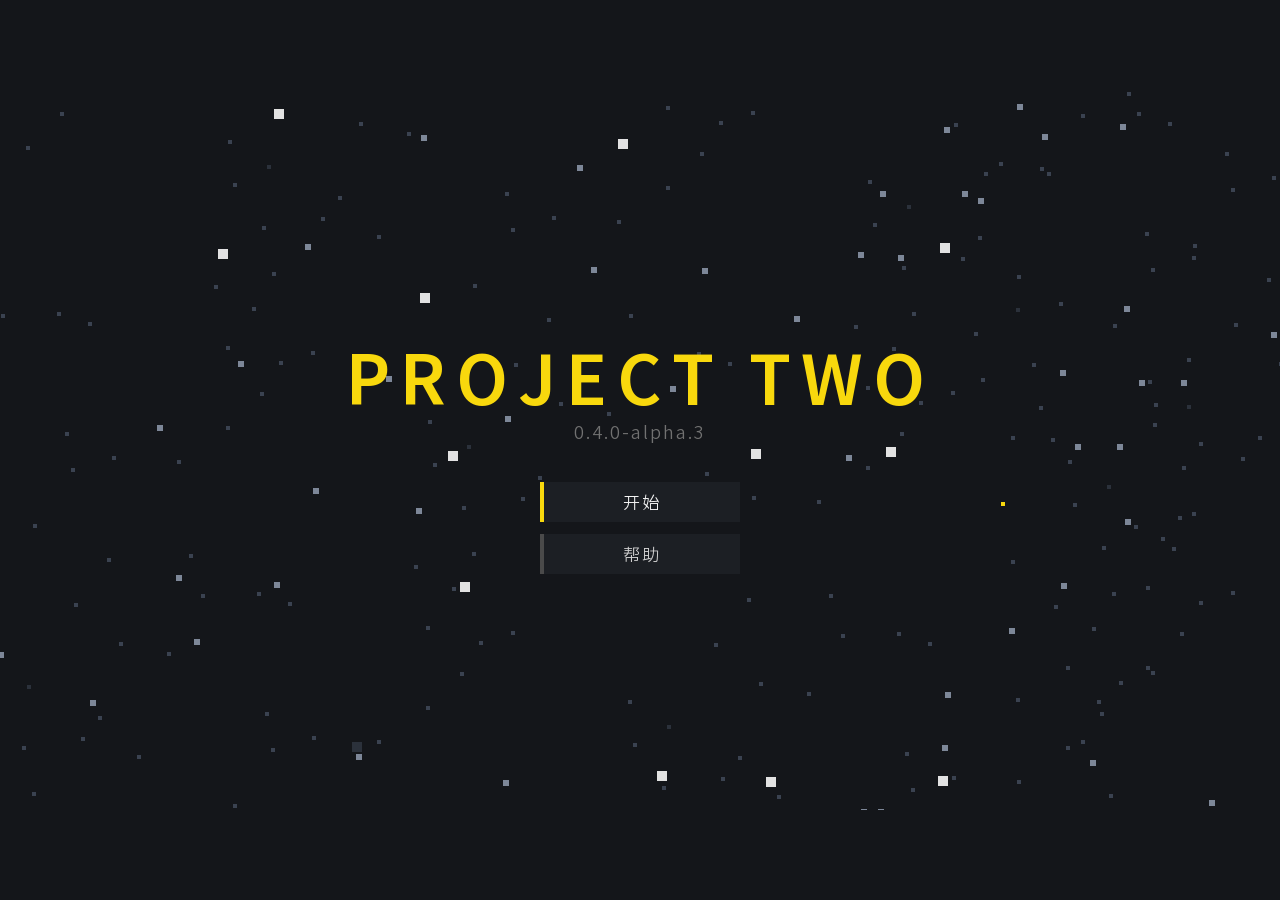
==== commit 749997f9: "Add files via upload" ====
--- a/docs/index.html
+++ b/docs/index.html
@@ -1,29 +1,17 @@
 ﻿﻿<!DOCTYPE html>
-<!--
-  Project Two —— 单文件版（由 tools/bundle.cjs 生成，别直接改这个文件）
-  构建戳：2026-10-24 22:49:18   ← 与 F1 面板上那行对一下就知道加载的是不是最新
-  源文件：index.html + style.css + 12 个 js
-  重新打包：node tools\bundle.cjs
--->
+
 
 <html lang="zh-CN">
 <head>
 <meta charset="utf-8">
 <meta name="viewport" content="width=device-width, initial-scale=1, maximum-scale=1, minimum-scale=1, user-scalable=no, viewport-fit=cover">
 <title>Project Two</title>
-<!-- ⚠️ 网页标题（浏览器标签页）**不写版本号**（用户 2026-10-01 定）。
-     理由：它和 `GAME_VERSION` 是两份，改版本时必然漏一处 —— 实测就从 `0.1.0`
-     一路留到 `0.2.0` 都没改。**版本号只保留两个来源**：
-       · `core.js` 的 `GAME_VERSION`（唯一字符串来源）
-       · 界面上的标题屏那行（`#ver-title`）与设置页签（`#ver-settings`，都由它填）
-     以后再想往别处加版本号（页面标题、水印、注释头…）之前先想想这件事。 -->
-<!-- ⚠️ 资源带 ?v= 版本号：直接打开本地文件时浏览器会缓存 css/js，
-     改了代码却"看起来没生效"多半是缓存。改动后请把版本号 +1。 -->
+
+
 <style>
-/* ======== style.css ======== */
-/* Project Two 0.1.0 —— 遵循 概念报告/10-运行环境约定.md */
-/* ⭐ 0.4.0：梦源黑体（思源黑体增强版）三档子集，仅包含游戏实际用字。
- * 字体文件在 assets/fonts/，UNICODE 缺字时回退思源/系统字体。 */
+
+
+
 @font-face {
     font-family: "Dream Han Sans CN";
     src: url("assets/fonts/DreamHanSansCN-Regular.ttf") format("truetype");
@@ -45,7 +33,7 @@
     font-style: normal;
     font-display: block;
 }
-/* 0.4.0：启动加载层。先用系统字体，避免字体本身还在 block 期时加载文字不可见。 */
+
 #boot {
     position: fixed; inset: 0;
     z-index: 9999;
@@ -79,58 +67,59 @@
     font-size: 12px; color: #9b9b9b;
 }
 #boot-pct { color: #f5f5f5; font-weight: normal; }
+
+.boot-enter {
+    margin-top: 2px;
+    min-width: 160px;
+    padding: 7px 20px;
+    border: 1px solid #5a5f66;
+    border-left: 4px solid #f8d80d;
+    background: #22252a;
+    color: #f5f5f5;
+    font: inherit;
+    font-size: 14px;
+    cursor: pointer;
+}
+.boot-enter:hover { background: #2c3036; }
 :root {
     --font-ui: "Dream Han Sans CN", "Source Han Sans SC", "Noto Sans CJK SC", "Microsoft YaHei", sans-serif;
-    color-scheme: only light;      /* 禁止浏览器切暗色 */
-
-    /* ⭐⭐⭐ **灰阶 / 语义色（沿用美术测试的 token）**
-     * ⚠️ `0.3.0` P0 起：凡**跨语言共用**的值，注释里都标了它在 `core.js` → `PAL` 里的
-     *    对应条目，并由 `tools\test-visual.cjs` 断言"**两边不许漂移**"。
-     *    ⇒ 改这里必须同步改 `PAL`（反之亦然），否则自检会红。
-     *    ⚠️ **没标对应关系的**是界面专属色（`PAL` 里没有这个语义）——
-     *      它们只在 CSS 里有意义，别硬拉一个 PAL 名字来配对。 */
-    --c-bg:      #14161a;          /* = PAL.bg（场地底色，界面深底同色） */
+    color-scheme: only light;      
+
+    
+    --c-bg:      #14161a;          
     --c-bg2:     #1c1f24;
     --c-panel:   #262626;
     --c-line:    #4a4a4a;
     --c-line2:   #535353;
-    --c-line3:   #3a3a3a;          /* 更暗一档的边（锁定态 / 分隔） */
+    --c-line3:   #3a3a3a;          
     --c-dim:     #717171;
     --c-dim2:    #d1d1d1;
     --c-text:    #e2e2e2;
     --c-text-hi: #f5f5f5;
-    --c-white:   #ffffff;          /* = PAL.hitWhite（纯白：HUD 强调文字用） */
-    --c-accent:  #f8d80d;          /* = PAL.accent（**界面主题色**：不跟主角走 —— 用户 2026-10-02："别改主题色"） */
+    --c-white:   #ffffff;          
+    --c-accent:  #f8d80d;          
     --c-accent2: #e4c607;
-    --c-hp:      #ed6060;          /* = PAL.barHp（生命条**填充**，用户 2026-10-05） */
-    --c-hp-edge: #d83a3a;          /* = PAL.barHpEdge（生命条边框） */
-    --c-hp-bg:   #6b2b2b;          /* = PAL.barHpEmpty（生命条「空」的部分） */
-    --c-mp-bg:   #294865;          /* = PAL.barMpEmpty（能量条「空」的部分） */          /* = PAL.barHpEdge（生命条**边框**） */          /* = PAL.barHp（**红 = 生命**，与敌人本体色无关 —— 用户："别改血条颜色"） */
-    --c-mp:      #5a9fe0;
-    --c-mp-dark: #0b77bd;
-          /* 深能量色（= 子弹/激光外圈那个蓝的深色档；HUD 能量半框用） */
+    --c-hp:      #eb3e38;          
+    --c-hp-edge: #8c140e;          
+    --c-hp-bg:   #6a1c19;          
+    --c-mp-bg:   #26475c;          
+    --c-mp:      #549dcd;          
+    --c-mp-dark: #0e6eac;          
+          
     --c-warn:    #e0a05a;
-    --c-bad:     #ff6b6b;          /* 独立的"出错/失败"红（`0.3.0` 起与警示光束解耦：光束改橙） */
-    --c-heal:    #7de07d;          /* = PAL.heal（回血 / 通过） */
-    --c-hr:      #333;             /* 行分隔线（比 --c-line3 还暗） */
-    --c-sunken:  #1a1c20;          /* 内凹底（HUD 条的槽、输入框） */
-    --c-card-on: #2a2a24;          /* 选中卡片的底（偏黄一档，与强调色呼应） */
-    --c-bar-bg:  #262626;          /* 血条/进度条的槽底（与 --c-panel 同值不同义） */
-    /* ⚠️ `#14161ad9` / `#14161ab8` / `#14161ac9`（半透明底）与 `#000000cc`（遮罩）
-     *    是**带 alpha 的变体**：CSS 变量加 alpha 要 `color-mix`（另一个浏览器特性）
-     *    ⇒ 保留字面量，语义就是"`--c-bg` 加 alpha"。
-     * ⚠️⚠️ 这里**曾经**有 `--c-laser-core: #fff2a8`（激光内芯的亮黄），已删（`0.2.0`）。
-     *    理由两条：① 激光内芯改成由 JS 设之后它成了**死变量**（没人引用，只剩会过期的声明）；
-     *    ② 更要紧的是**它留的是旧颜色**，看到的人会以为"改这个变量就能调激光颜色"，改了却没效果。
-     *    ⚠️ 现在激光配色只有一个来源：`PAL.laserCore`（外圈由它 `dimHex(…, LASER_OUTER_K)` 算）。
-     *      `#laser-outer` / `#laser-core` 只是"JS 还没跑过"的**首帧兜底**，
-     *      那几个兜底数值同样由 `test-visual` 断言不许漂移。 */
-}
-
-/* ---- 输入钳制 + 渲染硬要求（无前缀残留） ---- */
+    --c-bad:     #ff6b6b;          
+    --c-heal:    #7de07d;          
+    --c-hr:      #333;             
+    --c-sunken:  #1a1c20;          
+    --c-card-on: #2a2a24;          
+    --c-bar-bg:  #262626;          
+    
+}
+
+
 * {
     user-select: none;
-    -webkit-user-select: none;      /* 仅保留这一个必要前缀 */
+    -webkit-user-select: none;      
     -webkit-user-drag: none;
     -webkit-tap-highlight-color: #00000000;
     border: none;
@@ -138,59 +127,28 @@
     margin: 0;
     padding: 0;
     box-sizing: border-box;
-    transition: all 0s;             /* 游戏里过渡动画就是延迟 */
+    transition: all 0s;             
     image-rendering: pixelated;
 }
 
-/* ⭐ 光标策略（按输入能力分支，沿用十万流明的写法）
- *  · 鼠标设备：**菜单显示系统光标**（否则"看不见鼠标"没法点）；
- *             关卡内由 canvas 的 cursor:none + 游戏自绘准心接管。
- *  · 触摸设备：不显示任何光标（本来也没有指针）。
- *  ⚠️ 千万不要在 `*` 上写 cursor:none —— 那会让菜单也看不见鼠标。
- *  ⚠️ 按钮一定要给回 pointer，"可点"这件事必须能看出来。
- *
- * ⚠️⚠️ `cursor: none` 的适用范围（实测踩过）：以前是**无条件**的 `#game { cursor: none; }`，
- *    当时画布只在关卡内可见，所以没问题。但标题屏改成**也用画布画星场**之后，
- *    画布在标题屏也可见了 → 如果标题屏的 DOM 没有盖满整屏，
- *    鼠标移到没盖住的地方，命中的就是画布 → **指针直接消失**。
- *    ⇒ 改成只在**关卡内**藏指针（`body.in-game`），标题屏明确还回 `default`。
- *    再加一条兜底：`#title-fx-show` 时整个 `#stage` 都还回默认指针，
- *    这样不管 DOM 盖没盖满，都不会出现"没有鼠标"的界面。 */
+
 @media (hover: hover) and (pointer: fine) {
     html, body { cursor: default; }
     button, .btn, .card, .tab, .lv-block { cursor: pointer; }
     .card.locked, .btn.disabled, .lv-block.locked { cursor: not-allowed; }
-/* ⭐⭐ **未解锁的卡：名字更暗**（用户 2026-10-05："角色配置下 未解锁的技能/饰品/道具 名字更暗以区分" ✗）。
- *    原来 `.card.locked` **只改了鼠标指针** ✗（`cursor: not-allowed` ✗）⇒ 光看名字分不出锁没锁 ✔。
- *    ⚠️ 只压**名字**（`.card-name` ✗），卡面其它元素不动 ✔ —— 与"（未解锁）"那三个字配合着看 ✔。
- *    ⚠️ 用的是暗色 token `--c-dim` ✗（与 `.card-desc` 同一个），不再单独调色 ✔。 */
+
 .card.locked .card-name { color: var(--c-dim); }
-    /* 只有关卡内才藏指针（自绘准心接管） */
+    
     body.in-game #game { cursor: none; }
-    /* 标题屏是菜单：整个舞台都显示系统指针（画布显示着星场也不影响） */
+    
     body.title-fx-show, body.title-fx-show #stage, body.title-fx-show #game { cursor: default; }
 
-    /* ⭐ 结算时把系统指针还回来。
-     *    准心画在 canvas 上，而结算框是 DOM（z 序更高）→ 会互相遮挡、看不清也点不准。
-     *    同时 game.js 的 render 在结算时**停止画准心**，两者配套。 */
+    
     body.result-show #game { cursor: default; }
-    /* ⚠️⚠️ **`pointer` 只能给按钮，不能给 `#result` 自己**（`0.2.0` 修，实测踩过）。
-     *
-     *    原来这里写的是 `body.result-show #result, body.result-show #result button
-     *    { cursor: pointer; }` —— 把**整个覆盖层**也设成了手掌。
-     *    而 `cursor` 是**继承属性** ⇒ `.panel` / 四行文字 / 所有后代**全继承成手掌**
-     *    ⇒ 用户实测："通关结算界面，按钮虽然正常，但鼠标永远是手掌"。
-     *
-     *    ⚠️ 这条规则是 `0.1.1` 就有的，但**一直没显形**：那时 `.result` 是
-     *      `pointer-events: none`（见 `.result` 那段），鼠标**根本碰不到它** ——
-     *      命中的是底下的 canvas，所以这条 `pointer` 从未生效过。
-     *      ⇒ 上一轮给 `.result` 打开 `pointer-events: auto` 之后它才暴露出来。
-     *    ⚠️ 教训：**改 `pointer-events` 会"唤醒"一批原本死掉的样式** ——
-     *      所以打开一层的事件接收时，要顺手检查它的 `cursor` 与 `user-select`。 */
+    
     body.result-show #result button { cursor: pointer; }
 }
-/* ⚠️ overflow:hidden 不能放在 * 上：那会连带把 flex 居中也锁死，
- *    这里只对结构性元素设置。 */
+
 html, body, #stage, #ui, .screen { overflow: hidden; }
 
 html, body {
@@ -204,23 +162,18 @@
     line-height: 1.5;
 }
 
-/* 用 flex 把舞台在窗口内居中（避免左上角对齐造成的"偏向左上"观感） */
+
 body {
     display: flex;
     align-items: center;
     justify-content: center;
 }
 
-/* ⭐ 关键：不做 transform: scale()。
- * 改为由 JS 直接把 #stage 的宽高设成「逻辑尺寸 × 倍率」的 CSS 像素，
- * 内部 canvas 用 100% 撑满。这样：
- *   ① 整套界面与 canvas 同处一个坐标系（不会有缩放偏移）
- *   ② getBoundingClientRect() 与实际显示尺寸一致 → 鼠标换算准确
- *   ③ 整套界面不会溢出屏幕（非整数倍也安全） */
+
 #stage {
     position: relative;
     left: auto; top: auto;
-    width: 1280px; height: 720px;   /* JS 会覆盖 */
+    width: 1280px; height: 720px;   
     flex: 0 0 auto;
     background: var(--c-bg);
 }
@@ -228,107 +181,47 @@
 #game {
     position: absolute; left: 0; top: 0;
     width: 100%; height: 100%;
-    /* 光标由上面的 @media 能力分支统一处理 */
-}
-/* ⭐⭐ **两层特效画布**（`0.2.0`）—— 层级见 index.html 顶部那张表。
- *    ⚠️ 与 `#game` **完全同一套定位与尺寸**（`left/top: 0` + `100%×100%`）：
- *      三块画布的像素尺寸都由 `fitStage()` 设成同一个值 ⇒ 坐标可以直接照搬，
- *      不需要任何换算。**别给它们加 padding / border**（那会让坐标系偏移）。
- *    ⚠️ `pointer-events: none` **必须写**：这两层盖在 `#game` 上面，
- *      不关掉的话鼠标事件会被它们吃掉（开火、瞄准全会失效）。
- *    ⚠️ 它们也要跟着 `body:not(.in-game)` 隐藏（见下面那条规则）。 */
+    
+}
+
 #fx, #fx2 {
     position: absolute; left: 0; top: 0;
     width: 100%; height: 100%;
     pointer-events: none;
 }
-/* 关卡外把 canvas 藏起来：菜单是 DOM，画布只属于关卡。
- * ⚠️ 例外：**标题屏**要用画布画星场（titlefx.js），由 `body.title-fx-show` 打开。
- *    改这里之前先读 core.js 的 changeLayer —— 那个 class 就是它切的。
- * ⚠️ 三层画布一起切（`#fx` / `#fx2` 是 `0.2.0` 加的）：漏一层就会出现
- *    "回标题屏了、屏幕角落还糊着一块特效残影"。
- * ⚠️⚠️ 写成**三条独立规则**，不要用逗号合并成一个选择器列表 ——
- *    `test-logic` 是按 CSS 原文匹配 `body:not(.in-game) #game { … visibility: hidden }`
- *    的，合并之后正则匹配不到（写这条时真踩了一次，检查当场红）。 */
+
 body:not(.in-game) #game { visibility: hidden; }
 body:not(.in-game) #fx { visibility: hidden; }
 body:not(.in-game) #fx2 { visibility: hidden; }
 body.title-fx-show #game { visibility: visible; }
 
-/* ⭐⭐⭐ **激光（HTML 元素画）** —— `0.2.0` 定稿，用户拍板"采用最终方案：用 html 元素"。
- *
- * ## 为什么换成 DOM 而不是 canvas
- * 前面试过三条路，**全被否**：
- *   · 逐行栅格化 `fillRect`（硬边）—— 1 像素台阶暴露无遗
- *   · canvas 原生 `stroke`（带抗锯齿）—— 还是有明显台阶
- *   · 提高画布分辨率 / 背板跟视口 —— 与"填满屏幕"互斥，且引入半像素杂边
- * ⇒ 根因：**canvas 的斜线是"自己栅格化"的**，而 `#stage` 又带一个非整数倍缩放
- *    （实测视口 1592 CSS 宽 ⇒ ×1.24），于是每个像素都要被再切一刀。
- * ⇒ 换成 DOM 之后：浏览器把**旋转交给合成器**、
- *    在**设备像素比（实测 dpr = 2）**下做抗锯齿渲染 —— 边缘是**设备分辨率级**的柔和，
- *    这正是《永恒之途》那种"不刺眼、也不糊"的观感来源。
- *
- * ⚠️⚠️ **尺寸一律用 `em`**：`#stage` 的 `font-size` = 缩放倍率（由 `fitStage()` 设置），
- *    所以这里写的数值就是**逻辑像素**，会自动换算成 CSS 像素。
- *    ⇒ 改了 `LOGICAL_W` 或倍率策略都不用动这里。
- * ⚠️ `transform-origin: left center` + 元素贴在 `(0,0)`：旋转轴就是**光束起点**
- *    ⇒ 位置只需写 `left/top`（逻辑像素），不用管角度。
- * ⚠️ 两层画法照《永恒之途》`v0.1.4`：**外圈宽 + 内芯窄、宽度独立**（不是等比缩小）。 */
-/* ⭐⭐ 光束容器：`#laser`（玩家的）+ `#elaser1~9`（BOSS2 的三道 + 其余光束 ✗，`0.3.1` 扩到 9 ✔）。
- *    ⚠️ 两者是**同一套画法**（`laserdom.js` 的光束池），所以 CSS 也共用：
- *       `#elaserN` 直接挂同一个选择器列表，**别再抄一份** —— 抄的那份迟早不同步
- *       （颜色、旋转轴、overflow 少一样都会出问题，而且只在某一条光束上看得出）。 */
+
+
 #laser, #elaser1, #elaser2, #elaser3, #elaser4, #elaser5, #elaser6, #elaser7, #elaser8, #elaser9, #elaser10, #elaser11, #elaser12, #elaser13, #elaser14, #elaser15, #elaser16, #elaser17, #elaser18, #elaser19, #elaser20, #elaser21, #elaser22, #elaser23, #elaser24, #elaser25, #teleport-line {
     position: absolute;
     left: 0; top: 0;
-    /* ⚠️⚠️ **尺寸 = 逻辑区域，多出来的部分裁掉**（`0.2.0` 实测补的）。
-     *
-     * 为什么必须裁：`#stage` 的尺寸是「逻辑 × 倍率」，而画布背板恒为 1280×720、
-     *    CSS 是 `width: 100%`（背板被**拉伸**到 stage 尺寸）。
-     *    ⇒ 窗口小于 1280×720 时 `curScale < 1`（实测小窗口是 ×0.5），
-     *      **`#stage` 的裁剪边界落在"逻辑区域之外"** —— canvas 上的绘制被背板天然限制住，
-     *      但 DOM 元素没有这层限制 ⇒ **激光会画到游戏区域外面去**。
-     *    ⇒ 给 `#laser` 定成逻辑尺寸 + `overflow: hidden`，
-     *      让 DOM 的可见范围与 canvas 的**完全一致**。
-     * ⚠️⚠️ **宽高由 JS 设**（`fitStage()`，用 `LOGICAL_W/H` 写成 `em`）——
-     *    不写死在这里，否则改了逻辑分辨率就与代码分家了。
-     * ⚠️⚠️ **`#laser` 自己的 `font-size` 由 `fitStage()` 设**（= 缩放倍率），
-     *    `em` 就按它解析。**绝不能设在 `#stage` 上** —— 那会让商店 / 设置的文字
-     *    也继承倍率（菜单时 `curScale` 是 1 ⇒ 字号成 1px，用户实测报过）。
-     *    详见 core.js 的 `fitStage()`。 */
+    
     overflow: hidden;
-    display: none;                 /* 只有关卡内且有激光时由 render() 打开 */
+    display: none;                 
     pointer-events: none;
-    /* ⚠️ 不要加 filter（阴影 / 发光）—— 任何滤镜都会让边缘重新变糊 */
+    
 }
 #laser > div, #elaser1 > div, #elaser2 > div, #elaser3 > div, #elaser4 > div, #elaser5 > div, #elaser6 > div, #elaser7 > div, #elaser8 > div, #elaser9 > div, #elaser10 > div, #elaser11 > div, #elaser12 > div, #elaser13 > div, #elaser14 > div, #elaser15 > div, #elaser16 > div, #elaser17 > div, #elaser18 > div, #elaser19 > div, #elaser20 > div, #elaser21 > div, #elaser22 > div, #elaser23 > div, #elaser24 > div, #elaser25 > div, #teleport-line > div {
     position: absolute;
     left: 0; top: 0;
-    transform-origin: left center; /* 旋转轴 = 光束起点 */
-    will-change: transform;        /* 每帧都在变，交给合成器 */
-}
-/* ⭐⭐ **颜色由 JS 设，这里不再写死**（`0.2.0`，用户要求"激光改成淡蓝色的"）。
- *    ⚠️⚠️ 原来这两行是 `#7a4a10`（写死暗橙）和 `var(--c-laser-core)`（亮黄），
- *      而 canvas 兜底那边还有一份写死的 `#7a4a10` ⇒ **外圈色有两个来源**，
- *      改配色时必然漏一个（改淡蓝就会留个橙色外圈）。
- *    ⇒ 现在两边同一个来源：只有 `LASER_CORE`（game.js），外圈由它
- *      `dimHex(LASER_CORE, LASER_OUTER_K)` 算出来，在 `render()` 里一次性算好、
- *      DOM 与 canvas 兜底**共用**。
- *    ⚠️ 这里保留 `background` 的**兜底值只是为了"JS 还没跑过"的第一帧**不出现黑条；
- *      正常运行时每帧之前就被 `LaserDom.draw()` 真值覆盖了。 */
-#laser-outer { background: #0b77bd; }   /* 兜底 = dimHex(PAL.laserCore, LASER_OUTER_K)（真值每帧由 JS 设） */
-#laser-core  { background: #549dcd; }   /* 兜底 = PAL.laserCore（真值每帧由 JS 设） */
-/* ⚠️ BOSS2 那三道的兜底色是**红系**（警示线就是红的，`0.2.1`）——
- *    真值每帧由 `render.js` 传进来（警示期细红、生效期粗亮粉红），
- *    这里只是"JS 还没跑过"的第一帧不出现黑条。 */
-/* ⚠️ 这两个兜底值原来写的是 `#ff5a5a` / `#8c1f1f` —— 与 JS 真值**不是同一个红**
- *    （真值 = `PAL.beamWarnCore` 与 `dimHex(PAL.beamWarnCore, LASER_OUTER_K)`）。
- *    `0.3.0` P0 抓到的**第二来源**，已改成算出来的真值，并由 `test-visual` 钉住。 */
+    transform-origin: left center; 
+    will-change: transform;        
+}
+
+#laser-outer { background: #0b77bd; }   
+#laser-core  { background: #549dcd; }   
+
+
 #elaser1-outer, #elaser2-outer, #elaser3-outer, #elaser4-outer, #elaser5-outer, #elaser6-outer, #elaser7-outer, #elaser8-outer, #elaser9-outer, #elaser10-outer, #elaser11-outer, #elaser12-outer, #elaser13-outer, #elaser14-outer, #elaser15-outer, #elaser16-outer, #elaser17-outer, #elaser18-outer, #elaser19-outer, #elaser20-outer, #elaser21-outer, #elaser22-outer, #elaser23-outer, #elaser24-outer, #elaser25-outer { background: #bc4f4f; }
-#elaser1-core, #elaser2-core, #elaser3-core, #elaser4-core, #elaser5-core, #elaser6-core, #elaser7-core, #elaser8-core, #elaser9-core, #elaser10-core, #elaser11-core, #elaser12-core, #elaser13-core, #elaser14-core, #elaser15-core, #elaser16-core, #elaser17-core, #elaser18-core, #elaser19-core, #elaser20-core, #elaser21-core, #elaser22-core, #elaser23-core, #elaser24-core, #elaser25-core { background: #e29393; }   /* = PAL.beamWarnCore（0.3.0 起是橙，不再是红） */
+#elaser1-core, #elaser2-core, #elaser3-core, #elaser4-core, #elaser5-core, #elaser6-core, #elaser7-core, #elaser8-core, #elaser9-core, #elaser10-core, #elaser11-core, #elaser12-core, #elaser13-core, #elaser14-core, #elaser15-core, #elaser16-core, #elaser17-core, #elaser18-core, #elaser19-core, #elaser20-core, #elaser21-core, #elaser22-core, #elaser23-core, #elaser24-core, #elaser25-core { background: #e29393; }   
 #teleport-line-outer { background: #0b77bd; }
 #teleport-line-core  { background: #0b77bd; }
-/* ⚠️ 关卡外藏起来（与 canvas 同一套开关，避免菜单上出现一条光束） */
+
 body:not(.in-game) #laser,
 body:not(.in-game) #elaser1,
 body:not(.in-game) #elaser2,
@@ -357,36 +250,10 @@
 body:not(.in-game) #elaser9,
 body:not(.in-game) #teleport-line { display: none !important; }
 
-/* ⭐ 关卡内必须让鼠标事件穿透到 canvas，否则按不动、开不了火。
- *    #ui 容器整体不吃事件；菜单自身需要点击的元素再单独打开。
- * ⚠️⚠️ 这份"放行名单"必须包含**所有可点控件**。实测踩过（`0.1.1`，用户试玩报"第一关按不动"）：
- *    选关改成**方块网格**后，方块是 `div`（不是 `button`），
- *    而名单里当时只有 `button / .card / .btn / .tab` → **方块点不动**；
- *    同一屏上的"碰撞测试场"是 `<button>`，所以它有反应 ——
- *    现象看起来像"只有第一关坏了"，其实是**整类元素**都点不到。
- *    ⇒ 加任何新的可点元素时，**记得往这里加一条**。
- *    ⚠️⚠️ 还有第二条规则，同样踩过：**事件委托的容器也必须打开**。
- *       子元素写了 `pointer-events: auto` 还不够 —— 浏览器的命中测试要求
- *       **整条祖先链**都不是 `none`，否则事件传不到挂在容器上的监听器。
- *       选关网格的容器是 `#lv-list`，方块（`.lv-block`）在它里面，
- *       所以**两个都要放行**。
- *    ⚠️ 这类问题自检抓不到"点不动"本身：测试是直接调处理器（绕过了命中测试），
- *       只有真机点一下才知道。`test-screens` 的第 ⑬ 节只能守住"名单有没有漏项"。 */
-/* ⭐⭐ **界面层实时跟随窗口缩放**（`0.3.0`，用户 2026-10-02：
- *    "关卡内画布现在能按实际窗口大小缩放，但 hud 和关卡外界面不行 —— 我指实时的"）。
- *
- * 原因：`fitStage()` 只改 `#stage` 的**尺寸**（`逻辑 × 倍率`）✗，而这一层里的
- *    `font-size: 15px` / `left: 16px` 这些值是**绝对 px** ✗ ⇒ 画布位图被整体放大了、
- *    界面文字与间距却纹丝不动 ✗ ⇒ 看着就是"界面没跟随" ✔。
- * ⇒ `zoom: var(--ui-scale)`（倍率由 `fitStage()` 写在 `#stage` 上 ✔）会把该元素的
- *    **布局坐标系**整体缩放 ⇒ 里面的 px 相当于"逻辑像素" ✔；而 `#ui` 是 `inset: 0`
- *    ⇒ 缩放后**恰好**铺满 1280×720 的逻辑空间 ✔（窗口一变就跟着变，实时 ✔）。
- * ⚠️ `#hud` 在 `#ui` **里面** ⇒ 一起跟随 ✔；
- *    而**光束层（`#laser` / `#elaser1~3`）是它的兄弟**（不在里面）⇒ 不会被二次缩放 ✔
- *    （那几层的 `em` 尺寸已经由 `fitStage()` 设的 `font-size = curScale` 管着 ✔）。
- * ⚠️ 不支持 `zoom` 的浏览器退化成"不缩放"= **今天的行为** ✔（不会更糟 ✗）。 */
+
+
 #ui { position: absolute; inset: 0; pointer-events: none; zoom: var(--ui-scale, 1); }
-.screen.active { pointer-events: none; }        /* 屏幕容器本身也不吃事件 */
+.screen.active { pointer-events: none; }        
 .screen.active button,
 .screen.active .card,
 .screen.active .btn,
@@ -394,65 +261,41 @@
 .screen.active .lv-block,
 .screen.active .vscroll,
 .screen.active .vscroll-list,
-/* ⭐⭐ `0.3.2`：`#lv-list` 的**裸规则** ✗ —— `test-screens` 第 ⑬ 节按"on() 绑定的 id 是否在放行名单里"逐条查 ✔，它要看到不带父级前缀的 `#lv-list` ✔（行为与上面那条 .screen.active 版一致 ✗）。 */
+
 #lv-list , #save-file { pointer-events: auto; }
-.screen.active #lv-list, #btn-factor { pointer-events: auto; }   /* 只有可交互控件吃事件
-                                                     * （#lv-list 是**委托容器**，见上；
-                                                     *   `.vscroll` / `.vscroll-list` 是
-                                                     *   **滚动容器**（外层兜底 + 内层限高），
-                                                     *   见下面"长列表的长久方案"那段 ——
-                                                     *   不放行的话滚轮事件根本到不了它们） */
-
-/* ---- 屏幕状态机 ---- */
+.screen.active #lv-list, #btn-factor { pointer-events: auto; }   
+
+
 .screen { position: absolute; inset: 0; display: none; }
 .screen.active { display: block; }
 
-/* ⚠️ 原来这里有个 `.corner-ver`（右下角版本号水印）—— `0.1.1` 已删：
- *    版本号现在只写在**标题屏**那行（`#ver-title`）与**设置页签**（`#ver-settings`），
- *    两处都由 `GAME_VERSION` 填。右下角再挂一个就是同一个数字的第三份。 */
-
-/* ---- 主界面：顶栏（资源 + 页签）与内容区 ----
- * ⭐ 结构（为什么这么切）：
- *    `.main-top` 常驻不动，只有下面的 `.panes` 里的 `.pane` 换。
- *    这样"选关 / 角色 / 商店 / 设置"是**同一屏的四个页签**，
- *    不是四块屏 —— 层级压平，来回切页签不丢上下文。
- * ⚠️ `.main-top` 是 flex 纵向布局里的固定块，`.panes` 用 flex:1 吃掉剩下的高度；
- *    两者都别写死高度，否则改字号就会溢出被 overflow:hidden 剪掉。 */
+
+
+
 #layer2 { display: none; }
 #layer2.active { display: flex; flex-direction: column; }
 
 .main-top {
     flex: 0 0 auto;
-    /* ⭐ 0.3.4：左边资源是**基准**，位置不动；右边页签靠改自身内边距下移文字，
-     *    **不增加 main-top 高度**，所以下面的内容不会被推下去。 */
+    
     padding: 14px 26px 0;
     display: flex; align-items: flex-end; justify-content: space-between;
     gap: 20px;
 }
 .res { display: flex; gap: 22px; align-items: baseline; }
-/* ⭐⭐ **升级进度条**（用户 2026-10-05："主界面的经验加个(升级进度)条" ✔）。
- *    跟 HUD 那两条状态条同一套手法：外套 + 填充，宽度用百分比 ✔。
- *    ⚠️ 填充色用**主题强调色** `--c-accent` ✗ —— 它是 UI 元素，**不跟实体颜色走** ✔
- *      （项目铁律：UI 颜色不镜像素材 ✗）。
- *    ⚠️ 尺寸写死在这（顶栏不跟 `--hud-scale` ✗），与旁边的数字同一行 ✔。 */
-/* ⭐⭐ 经验这一项的**纵向容器**（用户 2026-10-05："对应数字放在其上方(左对齐)" ✔）：
- *    数字在上、条在下，两者**左对齐** ✔（`align-items: flex-start` ✗）。
- *    ⚠️ 用 `inline-flex` + `column`：不占整行宽度 ✗（否则会把顶栏其它项挤开 ✔）。 */
+
+
 .exp-wrap { display: inline-flex; flex-direction: column; align-items: flex-start; margin-left: 6px; }
 .exp-wrap b { line-height: 1.1; }
 
 .exp-bar {
     display: block;
-    /* ⭐⭐ **细长**（用户 2026-10-05："做得细长一点" ✗）：90×10 → **140×6** ✔ */
+    
     width: 140px;
     height: 4px;
-    /* ⭐⭐ **无框、无彩色，只有「实 / 虚」两块**（用户 2026-10-05：
-     *    "不要彩色的，另外做成无框(仅'实虚'两部分)" ✗）。
-     *    · 虚 = `--c-dim`（"没到的部分" ✔）· 实 = `--c-white`（"已攒到的部分" ✔，见下）
-     *    ⚠️ 原来用的是主题强调色 + 深底 + 1px 边框 ✗ ⇒ 现在就两块颜色，边界靠明暗自己分 ✔。
-     *    ⚠️ 两块都是**纯色**（不是半透明 ✗）⇒ 在深色顶上对比清楚、也不会随背景变样 ✔。 */
+    
     background: var(--c-dim);
-    overflow: hidden;   /* 只防填充溢出，不产生任何视觉 ✗ */
+    overflow: hidden;   
 }
 .exp-bar-fill { display: block; height: 100%; width: 0%; background: var(--c-white); }
 .res-i { color: var(--c-dim); font-size: 14px; letter-spacing: 1px; }
@@ -460,9 +303,7 @@
 
 .tabs {
     display: flex; gap: 6px;
-    /* ⭐ 0.3.4：**整块页签**（含底色/边框）一起下移 8px，与左侧资源文字对齐。
-     *    用 `position: relative` ⇒ 不参与布局高度变化，下面的 `.panes` 起点不动；
-     *    `z-index` 让页签压在 `.pane` 顶部那 8px 空白上，不会露出半截。 */
+    
     position: relative; top: 8px; z-index: 2;
 }
 .tab {
@@ -470,7 +311,7 @@
     background: var(--c-bg2);
     color: var(--c-dim);
     font-family: inherit; font-size: 16px; letter-spacing: 3px;
-    border-bottom: 3px solid transparent;   /* 未选中：只留位置，不画线 */
+    border-bottom: 3px solid transparent;   
 }
 .tab.on {
     background: var(--c-panel);
@@ -479,124 +320,45 @@
 }
 
 .panes { position: relative; flex: 1 1 auto; min-height: 0; }
-/* ⚠️ 切页签只切 `.on`：display:none 的页签**不参与布局**，
- *    所以四个页签的排版互不影响（也不用绝对定位，省掉一堆 inset）。 */
+
 .pane { display: none; position: absolute; inset: 0; }
 .pane.on { display: block; }
 
-/* ---- 通用排版 ----
- * ⚠️ `.head` 在 `0.1.0` 是 `position:absolute; top:34px` —— 那是因为当时一屏只有
- *    "标题 + 垂直居中的内容"，标题钉在顶上就行。
- *    但内容全是 `justify-content:center`（垂直居中）：内容一高，
- *    **绝对定位的标题就会压到它上面**（`0.1.1` 里"商店"页签内容最高，最容易撞）。
- *    ⇒ 改成 `position:static`：标题成为**正常流里的一行**，`.vcenter` 再吃掉剩下的高度。
- *      两者一个占位、一个铺满，不会再叠。 */
+
 .head {
     position: static; margin: 20px 0 0;
     text-align: center; font-size: 26px; font-weight: bold;
     color: var(--c-accent); letter-spacing: 4px;
 }
-/* ⚠️ 这里原来有 `.head.tight`（20px 字 + 10px 上边距，`0.2.0` 给商店专用的紧凑版）——
- *    `0.2.1` **整个类已删**。原因：用户实测指出
- *    **"商店的标题位置和大小都与其他如角色配置对不上，统一之"**，
- *    而它当初存在的唯一理由是"商店内容最多，普通 `head` 的 65px 会把内容顶出 720"。
- *    那个高度问题现在由滚动容器（`.vscroll`）解决了 ⇒ **四屏标题统一用 `.head`**。
- *    ⚠️ 别再为"省高度"加第二个标题变体：高度已经不是稀缺资源了。 */
+
 .vcenter {
     position: absolute; left: 0; top: 0; width: 100%; height: 100%;
     display: flex; flex-direction: column;
     align-items: center; justify-content: center;
 }
-/* ⭐⭐⭐ **长列表的长久方案：滚动兜底**（`0.2.1`）。
- *
- * 用户原话：**"考虑到商店可能有许多被动技能和道具，想一个长久的解决方案，
- * 而不是满了再改一点"**。
- *
- * ## 之前为什么是"补丁式"的
- * 商店 / 角色用的是上面的 `.vcenter`（内容**垂直居中**）。那套在"刚好装得下"时很好看，
- * 但内容有**硬上限 720px**，而且一溢出就是**上下两头对称裁掉、还滚不动**：
- *   · `0.2.0`：三层竖排量出 **772px > 720px** ⇒ 改成两列（省掉一半高度）；
- *   · `0.2.1`：被动 6 → 7 件，又顶到边缘，于是又要量一次高度。
- * ⇒ 每加一件内容都要回来量高度、挪布局 —— 这就是"满了再改一点"。
- *
- * ## 现在：高度**不再是内容量的函数**（两层，见下）
- * ```
- * .pane（flex 纵向）
- *   ├── h2             标题：留在正常流里，**不跟着滚**
- *   └── .vscroll       外层滚动容器（**兜底**）：flex:1 + overflow-y:auto
- *         └── .vscroll-in   内容列：margin:auto 0 ⇒ 装得下居中（原样），装不下顶开
- *               └── #up-passives / #up-items  ← **内层限高框 `.vscroll-list`**（主力，见下）
- * ```
- * 用户随后又收紧了用法：**"滚动条（框）可以单独给'被动技能'用，而非整个'商店'"** ——
- * ⇒ 限高下沉到**那一栏自己**（`.vscroll-list`，5~6 行），外层只当保险。
- * 加内容只需往 `PASSIVES` / `ITEMS` 表里加一行数据（`buildShop()` 遍历生成），
- * **CSS 一行都不用动**。结构 + "撑到 47 件也建得出来"有断言守着：`test-screens` ⑳。
- *
- * ⚠️⚠️ **`.vscroll-in` 必须用 `margin: auto 0`，不能用 `justify-content: center`**：
- *    居中属性在**滚动容器里溢出时会裁掉顶部、而且滚不上去**（那部分内容永远够不着）。
- *    auto margin 不会变负 ⇒ 装不下时自动退化成"从顶部开始排"。
- * ⚠️⚠️ `.vscroll` 必须在上面 `pointer-events` **放行名单**里：
- *    `#ui` / `.screen.active` 都是 `pointer-events: none`，不放行的话
- *    **滚轮事件根本到不了这个容器** —— 表现是"看着能滚，滚不动"。
- * ⚠️ 只给**内容会长**的两屏用（商店 / 角色）。选关（关卡网格）与设置内容有限，
- *    继续用 `.vcenter` 居中；哪天关卡多到顶出去，把 `.vcenter` 换成这两个类就行。 */
+
 #pane-shop.on, #pane-character.on { display: flex; flex-direction: column; }
 .vscroll {
     display: flex; flex-direction: column;
     flex: 1 1 auto; min-height: 0;
     overflow-y: auto; overflow-x: hidden;
-    padding-bottom: 16px;                 /* 滚到底时最后一行不贴着屏幕边 */
-    scrollbar-width: thin;                /* 细滚动条（Firefox / 新版 Chromium） */
+    padding-bottom: 16px;                 
+    scrollbar-width: thin;                
     scrollbar-color: var(--c-line2) transparent;
 }
 .vscroll-in {
     display: flex; flex-direction: column; align-items: center;
-    width: 100%; margin: auto 0;          /* ⚠️ 见上：装得下居中、装不下顶开 */
-}
-/* 细滚动条（WebKit / 旧版 Chromium 走这一套；上面那两行新属性它们不认） */
+    width: 100%; margin: auto 0;          
+}
+
 .vscroll::-webkit-scrollbar { width: 8px; }
 .vscroll::-webkit-scrollbar-track { background: transparent; }
 .vscroll::-webkit-scrollbar-thumb { background: var(--c-line2); }
 .vscroll::-webkit-scrollbar-thumb:hover { background: var(--c-line); }
 
-/* ⭐⭐⭐ **内层滚动框**：滚动条只给"被动技能 / 道具"这两栏用（`0.2.1`）。
- *
- * 用户原话（两轮）：
- *   ① **"我觉得滚动条（框）可以单独给'被动技能'用，而非整个'商店'，
- *      然后就可以让被动技能一框大约 5~6 个，来降低其所在框的高度了"**
- *   ② **"确保'被动技能''道具'所在的这个框大小不因其内容改变，
- *      或者说保持'充满被动道具'的大小"**
- *
- * ## 两层各管什么（**别把职责搞混**）
- * ```
- * ① 内层 .vscroll-list（主）：**定死**在 5~6 行高 —— 内容多少都一样高，
- *    于是"商店"整屏**根本不会长高、也不会跳动**；
- * ② 外层 .vscroll（兜底）：万一还有别的东西把它顶出去（窗口特别小 / 又加了一整块面板），
- *    至少还能滚得到 —— 内容够得着这件事**永远有保险**。
- * ```
- * 两者的区别是**要不要出现滚动条**：内层**经常**出现（内容超过框就有），
- * 外层**几乎不出现**（只有兜底时才出现）。
- *
- * ## 尺寸的算法（改的时候照这个算）
- *   一行 `.up` ≈ **60px**：上下 padding 7+7 + 两行文字（名字 15px×1.5 与说明 15px×1.5
- *   = 45px）+ 下边框 1px。
- *   ⇒ **330px ≈ 5 行整 + 第 6 行的名字露出来**（说明被切）——
- *      那半行**故意留着**：它就是"下面还有"的提示（比只有一根细滚动条显眼）。
- *   ⇒ 想要正好 5 行就改 `300px`、正好 6 行改 `360px`（**只有这一个数**）。
- *   ⚠️ 别用 `100%` / `vh` 之类的相对值：那等于没定尺寸，又退回"整屏滚动"。
- *
- * ## ⚠️⚠️ 为什么是 `height` 而**不是** `max-height`（第②轮要求的关键）
- *   · `max-height` 只在内容**多**时封顶 —— **内容一少（买掉几件）框就跟着缩**，
- *     于是**每买一件，整个商店都会跳一下**（重建 → 框变矮 → `.vscroll-in` 重新垂直居中）；
- *   · `height` 是**定死**的 ⇒ **空着也是这么大**，布局一动不动。
- *   「保持充满时的大小」= 就是下面这个数。想改大小只改它。
- * ⚠️ 两栏（被动 / 道具）挂的是**同一个类** ⇒ 高度必然一致，不会一高一矮。
- *
- * ⚠️⚠️ **它同样必须在 `pointer-events` 放行名单里**（见上面 `.screen.active` 那条）——
- *    嵌套滚动容器不放行，滚轮事件会被 `#ui` 的 `pointer-events:none` 吃掉。
- * ⚠️ `padding-right: 6px` 是**给滚动条让位**：不留的话细滚动条会压在价格按钮上。 */
+
 .vscroll-list {
-    height: 330px;                        /* ⚠️ 定死，不是 max-height（见上），≈5.5 行 */
+    height: 330px;                        
     overflow-y: auto; overflow-x: hidden;
     padding-right: 6px;
     scrollbar-width: thin;
@@ -606,39 +368,23 @@
 .vscroll-list::-webkit-scrollbar-track { background: transparent; }
 .vscroll-list::-webkit-scrollbar-thumb { background: var(--c-line2); }
 .vscroll-list::-webkit-scrollbar-thumb:hover { background: var(--c-line); }
-/* 标题 + 版本号 = **一组**（`0.2.0`）。
- * ⚠️⚠️ 为什么要包一层：`.vcenter` 是 `justify-content:center` 的纵向 flex，
- *    直接放三个子元素时它们会**均分**剩余空间 —— 那时"版本号↔标题"只隔 6px、
- *    "版本号↔按钮"却隔了近百 px，版本号看着像**按钮的说明**而不是标题的附属
- *    （用户原话："把标题界面的版本号上移一点，更接近标题而非开始按钮"）。
- * ⚠️ 只调 `.version` 的 `margin` 是**做不到**这件事的：那会把两侧间距一起改。
- *    ⇒ 分包之后，组内贴紧、组外靠 `margin-bottom` 拉开，两个间距可以分别调。 */
+
 .title-block {
     display: flex; flex-direction: column; align-items: center;
-    margin-bottom: 36px;          /* 这一组与「开始」按钮之间的留白 */
+    margin-bottom: 36px;          
 }
 .title {
     font-size: 68px; font-weight: bold; letter-spacing: 10px;
     color: var(--c-accent); text-align: center;
 }
-/* 标题屏的版本号（顶掉了原来的副标题）。
- * ⚠️ 界面显示**不带 `v`**（与文档统一）；值由 `GAME_VERSION` 填，别在这里写死。 */
+
 .version { color: var(--c-dim); margin-top: -10px; text-align: center; letter-spacing: 2px; font-size: 18px;}
 
-/* ---- 选关：关卡方块网格（样式参照《十万流明》的选关界面） ----
- * 参照点：方块等大、`flex-wrap` 换行、整体居中；方块里**只有一个数字**。
- * 本项目多两件事：`.locked` 未解锁（压暗 + 显示"锁" + 不可点）、`.cleared` 已通关（角上一颗 ★）。
- * ⚠️ 尺寸用**固定 px**，不跟舞台缩放 —— 与现有菜单一致。 */
+
 .lv-grid {
     display: flex; flex-wrap: wrap;
     justify-content: center; align-content: center;
-    /* ⭐ **一行 8 个**（用户 2026-10-17："现在开始一行显示8关" ✗；`0.2.1` 曾是一行 4 个）。
-     * ⚠️⚠️ 这个宽度**不是随便给的**，它是"一行几个"的**唯一决定因素**（flex-wrap 按它折行）：
-     *    一行 n 个 = `n × (方块 64 + 左右边距 2×10)` = `n × 84`
-     *      · 8 个 ⇒ **672**（现在；20 关 = 8 + 8 + 4 三行）
-     *      · （历史：4 个 ⇒ 336、5 个 ⇒ 420）
-     *    ⇒ **改方块尺寸或边距时，必须回来重算这个数**，否则一行会变成 7 个或 9 个。
-     *    `test-screens` 里有一条断言按这个公式核算（改坏了会红）。 */
+    
     width: 672px;
     margin: 0 auto;
 }
@@ -650,60 +396,38 @@
     background: var(--c-bg2);
     color: var(--c-text-hi);
     font-size: 26px; font-weight: bold;
-    line-height: 60px;                /* 60 = 64 - 上下边框 2×2 → 数字垂直居中 */
+    line-height: 60px;                
     text-align: center;
     cursor: pointer;
 }
 
-/* ---- 间距工具类 ----
- * ⚠️⚠️ 这几个类**以前只写在 HTML 里、CSS 里根本没有**（`mt16` / `mt24` / `mt28`）。
- *    于是它们一直**等于没写**：设置页的「返回标题」按钮紧贴着上面的面板，
- *    各个 `.panel` 之间也是贴着的 —— 用户报"不要贴在上面那个元素下面"就是这个原因。
- *    ⇒ 现在补齐。以后用 `mt*` 之前先确认这里真的有。 */
+
 .mt8  { margin-top: 8px; }
 .mt16 { margin-top: 16px; }
 .mt24 { margin-top: 24px; }
 .mt28 { margin-top: 28px; }
 
-/* ---- 商店的两列布局 ----
- * ⚠️ 为什么需要：商店要放"属性提升 + 槽位 + 被动技能"三栏，
- *    竖着堆在 720 高里**放不下** —— 三块面板合计约 550px，
- *    再加页签标题 65px 与面板间距就顶出去了（实测溢出）。
- *    ⇒ 两列并排，高度直接省一半。
- * ⚠️ `align-items: start`：两列各自从顶部排，不会因为一列高就把另一列拉长。 */
+
 .shop-grid {
     display: grid;
     grid-template-columns: 1fr 1fr;
     gap: 10px 28px;
     align-items: start;
 }
-/* ⭐⭐ **商店两行都是 1:1 等宽**（`0.2.0`，用户要求
- *    "现在属性那栏和槽位那栏的比例不对（**回到 1:1**）"）。
- *
- * ⚠️⚠️ 我一度把上面那一行改成 `auto 1fr`（按内容分列）来治"数值换行"——
- *    那是**用错了药**：换行的真正原因是**面板太窄**（760 → 每列 346px），
- *    而 `auto 1fr` 顺带把两列比例也改了（属性列被压窄、槽位列变宽）。
- *    ⇒ 定稿：**列宽恢复 1:1**，宽度靠 `.w860` 解决（那一处已够）。
- * ⚠️ 两个类都留着（`-fit` / `-even`）是**故意的**：
- *    · 现在**取值相同**，但它们表达的是**两件不同的意图** ——
- *      `-fit` 那一行将来若再加一列窄内容，可以单独改而不动下面；
- *      `-even` 那一行（被动 / 道具）是内容对等的两列，本来就该平分。
- *    ⚠️ 合并成一个类的前提是"两行的分列策略永远一致"—— 那不是现在的事实。
- * ⚠️ `minmax(0, 1fr)` 里的 `0` 不能省：grid 子项默认 `min-width: auto`，
- *    不给 0 的话长内容会把列**撑破**容器而不是收缩。 */
+
 .shop-grid-fit,
 .shop-grid-even { grid-template-columns: minmax(0, 1fr) minmax(0, 1fr); }
-/* 占位格：让「被动技能」那一栏的两列宽度与上面一行对齐（本身不放内容） */
+
 .shop-spacer { visibility: hidden; }
 
-/* 已通关：数字右上角一个 ★（用伪元素，不占方块里的排版） */
+
 .lv-block.cleared::after {
     content: '★';
     position: absolute; right: 1px; top: -3px;
     font-size: 13px; line-height: 1;
     color: var(--c-accent);
 }
-/* 未解锁：压暗 + 不可点（边框与文字都退到"禁用"色） */
+
 .lv-block.locked {
     border-color: var(--c-line3);
     color: var(--c-line2);
@@ -712,22 +436,18 @@
     font-size: 15px;
     letter-spacing: 1px;
 }
-/* 鼠标设备才有悬停反馈（能力分支，与光标策略同一套写法） */
+
 @media (hover: hover) and (pointer: fine) {
     .lv-block:not(.locked):hover { border-color: var(--c-accent); }
 }
-/* 顶部 ★ 计数框 */
-/* ⭐⭐ **顶部一行**（`0.3.2` ✗）：★ 总星数 + 「因子挑战」—— 整行**水平居中** ✔，
- *  星数框比原来窄（200 → 160 ✗），按钮紧贴其右侧 ✔（用户："在总星数元件右边加一个因子挑战按钮…
- *  让星数元件稍微窄一点，然后重新布局确保居中" ✔）。 */
-/* ⭐⭐ **选关顶部两个元件并排居中**（`0.3.2` ✗）：
- *  ⚠️⚠️ 不用 wrapper ✗ —— `#lv-star` 必须是 `#lv-list` 的**直接子节点** ✔（`test-screens` 按直接子节点找它 ✔）。
- *  ⇒ 靠 `inline-block` 并排 + `text-align: center` 居中 ✔。 */
+
+
+
 #lv-list { text-align: center; }
 .lv-star, .lv-factor { display: inline-block; vertical-align: middle; }
 .lv-star { margin-right: 10px; }
 .lv-grid { margin-top: 14px; }
-/* 顶部 ★ 计数框（窄一点 ✗；外边距交给 .lv-top ✔） */
+
 .lv-star {
     width: 160px; height: 34px;
     border: 2px solid var(--c-line);
@@ -735,32 +455,22 @@
     font-size: 17px; line-height: 30px; text-align: center;
 }
 
-/* ⭐⭐ 「因子挑战」按钮 = **和星数同一套样式** ✗（用户："让因子挑战的style和星数一样" ✔）：
- *  ⚠️ 尺寸 / 边框 / 颜色 / 字号全部对齐 `.lv-star` ✔，只额外补上按钮自身需要的
- *     `background: transparent` 与 `cursor: pointer` ✔（不然会带浏览器默认的灰底 ✔）。 */
+
 .lv-factor {
     width: 160px; height: 34px;
     border: 2px solid var(--c-line);
-    /* ⭐ 默认**普通模式**：白字 ✗（用户："默认是普通模式，且白色字" ✔）*/
+    
     color: var(--c-text, #ffffff);
     font-size: 17px; line-height: 30px; text-align: center;
     background: transparent; padding: 0; cursor: pointer;
     font-family: inherit;
 }
-/* ⭐⭐ **因子挑战**：黄字 ✗（与星数同色 ✔；用户："点击以后是因子挑战，且和现在一样是黄色字" ✔）*/
+
 .lv-factor.on { color: var(--c-accent); }
-/* 网格下方的额外入口（测试场） */
+
 .lv-extra { margin-top: 6px; text-align: center; }
 
-/* ---- 面板与行 ----
- * ⚠️⚠️ **宽度一律写成"弹性"形式**（`0.2.0` 手机适配时改的）：
- *    `width: Npx; max-width: calc(100% - 2 * PAD)` —— 想宽就宽，
- *    但**永远不许超出舞台**。原来只有 `width: Npx`，于是：
- *      · 上一轮把商店加宽到 860 之后，它占了舞台的 **67%**，
- *        两边各只剩 210 逻辑像素 ⇒ 用户实测反馈 **"关卡外布局太挤"**
- *      · 而固定 px 在窄屏上还可能**顶出舞台**（没有上限）
- *    ⇒ 现在两边都有保障：宽屏上"留白够"，窄屏上"不溢出"。
- *    ⚠️ 加宽面板时**先看它占舞台多少**（1280 是分母），别只盯着内容放不放得下。 */
+
 .panel {
     background: var(--c-panel);
     border-left: 4px solid var(--c-line);
@@ -769,24 +479,12 @@
 }
 .w520 { width: 520px; }
 .w760 { width: 760px; }
-/* ⭐⭐ **商店专用的宽面板**（`0.2.0`）。
- * ⚠️⚠️ **不要直接改 `.w760`**：它是选关 / 角色 / 商店**共用**的类（5 处），
- *    改它会把角色页签那三块也一起变宽 —— 而那三块本来没有换行问题，
- *    属于"改了不该改的"。⇒ 新增一个类，只挂在商店那两块上。
- * ⚠️ 为什么要更宽：商店的行是"名字 + 数值 + 按钮"三段，
- *    760 时每列只有约 346px，「槽位」列（90+35+96+间距≈235）尚可、
- *    但「属性」列的值一旦是**亮色正文**（不再是小号暗灰角标）就会被挤到第二行
- *    —— 正是用户报的"数字单独换行"。
- * ⚠️⚠️ **但别再加宽了**：860 已经是"够用 + 不挤"的平衡点
- *    （占舞台 67%，两边各 210）。用户对更宽的面板反馈过"太挤"。 */
+
 .w860 { width: 860px; }
 .pane-title { color: var(--c-dim2); font-size: 14px; letter-spacing: 2px; margin-bottom: 8px; }
-/* ⭐ 这里原来有 `#btn-quit`（关卡内「退出关卡」按钮）的样式 ——
- *    用户 2026-10-05 把按钮删了（Esc 足够 ✔）⇒ 样式一并删掉 ✔。 */
-
-/* 选卡被拒绝时的提示（如"最多带 3 个"）。
- * ⚠️ 用 min-height **常驻占位**：提示出现/消失时下面的面板不会上下跳。
- *    （不是"留空就不占高度"——它一直占着 22px，这是有意的。） */
+
+
+
 .pick-hint {
     min-height: 22px; margin-bottom: 6px;
     color: var(--c-warn, #e0a05a); font-size: 14px; letter-spacing: 1px;
@@ -799,7 +497,7 @@
 .row:last-child { border-bottom: none; }
 .tag { color: var(--c-line2); font-size: 13px; }
 
-/* ---- 按钮 ---- */
+
 .btn-col { display: flex; flex-direction: column; align-items: center; gap: 12px; }
 .btn {
     min-width: 200px; padding: 10px 22px;
@@ -809,39 +507,18 @@
     font-family: inherit; font-size: 17px; letter-spacing: 2px;
 }
 .btn.ghost { border-left-color: var(--c-line); color: var(--c-dim2); }
-/* ⭐⭐ **横排按钮**（`0.2.0` 加，给设置页签的「返回标题 / 删除存档」那一行用）。
- *
- * ⚠️ 原来只有竖排的 `.btn-col`，两个按钮并排会**顶到容器外面**：
- *    `.btn` 是 `min-width: 200px`，面板 `w520` 扣掉内边距只剩约 460px，
- *    两个 200px 的按钮再加间距就超了。⇒ 横排时把 `min-width` 放开、让它们平分。
- * ⚠️ 用 `flex: 1`（平分）而不是固定宽度：以后加第三个按钮也不用改这里。 */
+
 .btn-row {
     display: flex; align-items: center; justify-content: center; gap: 12px;
 }
 .btn-row .btn { min-width: 0; flex: 1 1 0; padding: 10px 12px; }
-/* 「删除存档」的二次确认态：第一次点击后变色并显示「确认删除」（见 ui.js）。
- * 不用弹窗——弹窗要多一层界面，而这一步用颜色就够表达"待确认"。 */
+
 .btn.ghost.arming { border-left-color: var(--c-warn); color: var(--c-warn); }
 .btn.small { min-width: 96px; padding: 5px 14px; font-size: 15px; }
-/* ⭐⭐ **设置页里那两颗开关必须真正等宽**（用户 2026-10-05：
- *    "我说都改回，现在血条开关比下面那个窄了" ✗）。
- *    为什么 96px 会不等：`min-width` 只是下限 ✗ —— 文字更长的那个（「像素对齐」4 个字）
- *    会把按钮**撑过 96px**（约 100px），于是「关」那颗看起来就窄了一截 ✔。
- *    ⇒ 给这一列的开关一个**共同下限 110px**（够放下 4 个汉字 + 内边距 ✔，又不至于像 200px 那样宽 ✗）。
- *    ⚠️ 只作用于 `.row` 里的 `.btn.small` ✗（标题屏 / 帮助框的小按钮不受影响 ✔）。 */
+
 .row .btn.small { min-width: 110px; }
-/* ⚠️ 这里曾经加过 `.row .btn.small { min-width: 200px }`（想让设置页的开关按钮和下面的大按钮一样宽 ✗）——
- *    用户 2026-10-05 复查："**设置按钮又太宽了，都改回上一轮「画面缩放」的切换按钮的宽度**" ✗
- *    ⇒ 已撤掉 ✔：这一列回到 `.btn.small` 自己的 `min-width: 96px` ✔（两颗开关宽度**彼此一致** ✔）。 */
-/* ⭐ 开关类按钮的「已开启」态（用户 2026-10-01 定的「小怪血条」开关）。
- * ⚠️ 关着时是普通按钮（强调色左边框），开着时**整块底色变亮** ——
- *    光靠文字「显示 / 隐藏」也能读懂，但一眼扫过去时颜色更快。
- * ⚠️⚠️ 可用变量只有 `--c-accent` / `--c-accent2`（**没有** `--c-accent-dim`）——
- *    我第一版写了个不存在的变量名，会**静默失效**（CSS 里未定义的 `var()` 不报错，
- *    只是整条声明作废）。改这里时先确认变量在 `:root` 里真的存在。
- * ⚠️⚠️ 文字**必须用深色**（`--c-bg`）：底色是亮金黄 `#e4c607`，
- *    配 `--c-text-hi` 的白字对比度极低、基本看不清 —— 第一版就是这么写的。
- *    「亮底配深字」在这一套暗色主题里也只有开关这一处，所以显式写出来。 */
+
+
 .btn.on {
     background: var(--c-accent2);
     border-left-color: var(--c-accent);
@@ -850,7 +527,7 @@
 .btn.disabled { border-left-color: var(--c-line); color: var(--c-line2); }
 .btn.wide { min-width: 100%; }
 
-/* ---- 配置屏的选择格 ---- */
+
 .pick { display: flex; flex-wrap: wrap; gap: 10px; }
 .card {
     width: 172px; padding: 9px 11px;
@@ -861,9 +538,9 @@
 .card.locked { border-left-color: var(--c-line3); color: var(--c-line2); }
 .card-name { color: var(--c-text-hi); font-size: 15px; }
 .card-desc { color: var(--c-dim); font-size: 12.5px; margin-top: 3px; }
-.card-desc .diff-hi { color: var(--c-dim2); }   /* 强化项链：变化字符用角色页三栏标题色 */
-
-/* ---- 成长屏 ---- */
+.card-desc .diff-hi { color: var(--c-dim2); }   
+
+
 .up {
     display: flex; align-items: center; justify-content: space-between;
     gap: 12px; padding: 7px 0; border-bottom: 1px solid var(--c-hr);
@@ -871,59 +548,24 @@
 .up:last-child { border-bottom: none; }
 .up-name { color: var(--c-text-hi); }
 .up-val { color: var(--c-dim); }
-/* ⭐⭐ **同一行右侧的数值/标签**（`0.2.0`，用户要求
- *    "「属性提升」改「属性」，下面那些数字不要单独换行"）。
- *
- * ⚠️⚠️ 为什么需要这一条：`.up` 是 `justify-content: space-between` 的 flex，
- *    左边那块（`<div>` 包着名字）**默认可以换行**，于是内容一宽就变成
- *    "名字一行、数值一行" —— 这正是用户看到的现象。
- * ⚠️ 判据用 `.up > div`（**直接子元素**才是左侧那一块）：
- *    写成 `.up div` 会把里面的 `.up-name` / `.up-val` 也一起选中。
- * ⚠️ `min-width: 0` 是配套的：flex 子项默认 `min-width: auto`，
- *    光加 `nowrap` 在某些浏览器上仍会溢出而不是收缩。
- * ⚠️ 右侧的 `.tag` / `.up-num` 也一起 nowrap（它们本来就是短标签，不该折）。 */
+
 .up > div { white-space: nowrap; min-width: 0; }
 .tag, .up-num { white-space: nowrap; }
-/* 「属性」那一栏的**只读数值**（同行显示）。
- * ⚠️ 它**不是** `.tag`：`.tag` 是 `--c-line2`（`#535353`，亮度 83）的**角标**，
- *    用在"按等级 / 已满"那种注释上；而属性数值是要读的**正文**，
- *    必须和名字同档亮度（`--c-text-hi`），否则又回到用户报的"属性文字太淡"。
- * ⚠️ 所以它单独一个类比"复用 .tag"更准确 —— 语义不同，别为省一行 CSS 硬套。 */
+
 .up-num { color: var(--c-text-hi); }
 
-/* ---- 结算 / 帮助覆盖层 ----
- *
- * ⚠️⚠️ **必须自己重新打开 `pointer-events`**（`0.2.0`，用户实测"帮助的返回点不了"）。
- *
- *    它是 `#ui` 的子级，而 `#ui` 是 `pointer-events: none`（**故意**的：
- *    整层要透过去让 canvas 收到瞄准/开火）。别的子树各自重新打开了：
- *      · `.screen.active button / .card / .btn / …` → `auto`
- *    但这两种覆盖**都不管 `.result`**（它是 `.screen` 的**兄弟**，不是后代）——
- *    ⇒ 整层不透光，点「返回」时事件**穿过覆盖层**落到下面的标题界面按钮上。
- *
- *    ⚠️ 表现容易误判成"按钮坏了"：按钮看得见、样式正常、`onclick` 也挂上了，
- *      只是**根本收不到事件**。`pointer-events` 是**继承属性**，
- *      祖先写了 `none`、后代不重新打开，整棵子树就都是死的。
- *    ⚠️ 别只给按钮加 `auto`：那样**面板本身仍然"不存在"**，
- *      点面板空白处 / 半透明背景也会穿到后面去（会误触底下的按钮）。
- *      ⇒ 覆盖层整体 `auto`，让它像真正的弹窗那样**挡住下层**。 */
+
 .result {
     position: absolute; inset: 0;
     display: flex; align-items: center; justify-content: center;
     background: #14161ad9;
     pointer-events: auto;
-    /* ⚠️⚠️ **必须明确写 `default`，不能靠继承**（`0.2.0` 修"鼠标永远是手掌"）：
-     *    `cursor` 是继承属性，而这条覆盖层现在吃指针事件了 ⇒
-     *    只要**任何一条**规则给 `#result` 或它的祖先设了 `pointer`，
-     *    整层（含面板文字、四行结算数据）就会全变手掌。
-     *    ⇒ 在这里钉死 `default`，把"可点"的表达留给 `button` / `.btn` 自己。
-     *    ⚠️ 同理提醒：以后给某个容器打开 `pointer-events` 时，
-     *      **顺手也要看一眼它的 `cursor`** —— 不然会"唤醒"一批原本死掉的样式。 */
+    
     cursor: default;
 }
 .hidden { display: none !important; }
 
-/* ---- 诊断面板（F1 开关）---- */
+
 .debug {
     position: absolute; left: 8px; top: 8px;
     padding: 8px 10px;
@@ -937,8 +579,7 @@
     z-index: 99;
 }
 
-/* ⭐⭐ **调试悬浮条**（`0.3.2` ✗）：`#ui` / `.screen.active` 都是 `pointer-events: none` ✔，
- *  所以它自己（以及拖拽区 ✗）必须**显式放行** ✔，否则拖不动、点不动 ✔。 */
+
 #debug-bar, #dbg-drag { pointer-events: auto; }
 .debug-bar {
     position: absolute; left: 12px; top: 12px; z-index: 40;
@@ -946,7 +587,7 @@
     border: 2px solid var(--c-line3);
     background: rgba(12, 14, 18, 0.92);
     font-size: 13px; line-height: 1; user-select: none;
-    /* 0.3.2：不许被压缩（用户："元件横向挤扁" ✗）*/
+    
     flex: none; white-space: nowrap; width: max-content;
 }
 .dbg-btn, .dbg-drag { flex: none; white-space: nowrap; }
@@ -956,7 +597,7 @@
     padding: 0 8px; min-width: 24px;
     cursor: move; color: var(--c-line2); background: rgba(255,255,255,0.06);
 }
-/* 拖拽把手用 CSS 点阵画，避免依赖字体里的 ⠿（梦源黑体没有该字形）。 */
+
 .dbg-drag::before {
     content: "";
     width: 8px; height: 14px;
@@ -971,17 +612,12 @@
     font-family: inherit; font-size: 13px; padding: 6px 10px; cursor: pointer;
 }
 .dbg-btn:hover { background: rgba(255,255,255,0.10); }
-/* ⭐ 0.3.4 调试「复活」：只在失败后可点，平时灰掉 */
+
 .dbg-btn:disabled { opacity: .35; cursor: default; background: transparent; }
-/* ⭐ 开关类按钮（诊断 / 碰撞 ✗）：开着时用强调色 ✔（与「因子挑战」同一套写法 ✗）*/
+
 .dbg-btn.on { color: var(--c-accent); }
 
-/* ============ 关卡内 HUD（DOM 文字，按屏幕分辨率渲染 → 放大也清晰） ============
- * 为什么用 DOM：canvas 内部分辨率固定 1280×720，汉字画进去再放大会糊；
- *               DOM 文字由浏览器按真实设备像素绘制，放大多少都清楚。
- * 布局：#hud 在 #stage 的逻辑坐标系里，所有尺寸 × --hud-scale（= 缩放倍率）。
- * ⚠️ 必须 pointer-events:none，否则会挡住 canvas 的开火判定。
- */
+
 #hud {
     position: absolute; inset: 0;
     pointer-events: none;
@@ -989,95 +625,57 @@
 }
 body:not(.in-game) #hud { display: none; }
 
-/* ⭐⭐ **左侧留出图标的宽度**（用户 2026-10-05："对齐双条"）：
- *    两条状态条的**图标挂在条外侧左边**（`.hud-bar-icon` 的 `left: -24px` ✗）⇒
- *    如果 `.hud-left` 还贴在 `16px`，图标会**有一半跑到屏幕外** ✗（实测 ✔）。
- *    ⇒ 左移量 16 → **40px**（= 16 + 24 ✔）⇒ 图标完整可见，两条条子的左边缘仍然对齐 ✔。 */
+
 .hud-left { position: absolute; left: calc(40px * var(--hud-scale)); top: calc(14px * var(--hud-scale)); }
 .hud-right {
     position: absolute; right: calc(16px * var(--hud-scale)); top: calc(14px * var(--hud-scale));
     text-align: right;
-    /* ⭐⭐ 竖着排一列（用户 2026-10-02："右上角的那个进度和波次，文字也用一样的边框效果，
-     *    顺便带上退出按钮让布局好看一些"）⇒ 文字牌与按钮牌**同宽同风格**，右对齐成一列 ✔ */
+    
     display: flex; flex-direction: column; align-items: flex-end;
     gap: calc(6px * var(--hud-scale));
 }
 .hud-line {
-    /* ⭐⭐ 用户 2026-10-02 澄清："**我指的边框是文字的硬描边**" ⇒
-     *    这里要的是**四向硬描边**（与 `.hud-bar-txt` / 槽位按键数字同一套），
-     *    不是在外面套一层牌 ✗（那版已撤）。
-     * ⚠️ 描边用 `text-shadow` 四向各 1px（× `--hud-scale`）：
-     *    不能用 `-webkit-text-stroke` —— 那是"往字形里描"，笔画细的字会糊成一团 ✗。 */
+    
     font-size: calc(15px * var(--hud-scale));
     color: var(--c-dim2);
     line-height: 1.7;
     text-shadow: 0 calc(-1px * var(--hud-scale)) 0 #000, 0 calc(1px * var(--hud-scale)) 0 #000,
                  calc(-1px * var(--hud-scale)) 0 0 #000, calc(1px * var(--hud-scale)) 0 0 #000;
 }
-/* ⚠️ 亮色那半边（`<b>` 里的数字）**也继承描边** —— 否则"进度 4 / 8"里 4 有边、"/" 没边，看着断 ✔ */
+
 .hud-line b { text-shadow: inherit; }
 .hud-line b { color: var(--c-text-hi); font-weight: normal; }
 
 .hud-bar {
     position: relative;
-    /* ⭐ 基准长度 260 → **180**（用户 2026-10-05："把条都变短一些"）。
-     *    ⚠️ 长度**只随"能量/生命比例"变** ✗：生命条恒为这个基准 ✔，
-     *      能量条 = 基准 × `--mp-ratio` ✔ —— **数值的绝对值涨不会让条变长** ✔。 */
+    
     width: calc(180px * var(--hud-scale));
     height: calc(20px * var(--hud-scale));
     background: var(--c-bar-bg);
-    /* ⭐⭐ 边框 **1px → 2px**（`0.3.0` 画风统一，用户 2026-10-02："①的前两项改"）。
-     *    理由：1px 是"线"的粗细里最细的一档，在 `--hud-scale`（**小数**，例如 ×1.24）下
-     *    会被拆到两个物理像素上做**抗锯齿** ⇒ 边是"毛"的，而画布里的块边是硬的（最近邻）。
-     *    ⚠️ 2px 不是"数值对齐"的意思 —— 是**看起来更硬**：2px 在 ×1.24 下是 2.48px，
-     *      抗锯齿的影响仍小于 1px（1px 时几乎一半的边是半透明的）。
-     *    ⚠️ 想彻底硬边只有两条路：整数倍缩放（用户说"等会说"）或 HUD 不跟舞台缩放。 */
+    
     border: 2px solid var(--c-line);
     margin-bottom: calc(6px * var(--hud-scale));
 }
-/* ⭐⭐ **两条状态条各自的框色**（用户 2026-10-05：生命条框 `#d83a3a`、能量条框用**深能量色** ✗）。
- *    ⚠️ 默认那条 `border: 2px solid var(--c-line)` 只是**兜底** ✗ —— 这两条各自覆盖 ✔。
- *    ⚠️ 生命条没有单独的类 ✗ ⇒ 用 `:not(.thin)` 选中它（能量条带 `.thin` ✔），
- *      这样 `index.html` 一个字都不用改 ✔。 */
+
 .hud-bar:not(.thin) { border-color: var(--c-hp-edge); background: var(--c-hp-bg); }
-/* 能量条的空色见 .hud-bar.thin 那段 */
-/* ⚠️ `.hud-bar.thin` = **能量条**（`index.html` 里第二个条，`hud-mp-fill` 那个）——
- *    它比生命条矮一档。高度现在是 **15**（奇数）：用户 2026-10-02 问"第 3 项具体是什么"，
- *    答案是"能量条的高度"，**这一项本轮先不改**（与用户说的"第 4 项先不改"同类，等一起定）。 */
-/* `.hud-bar.thin` = **能量条**（`index.html` 里第二个条，装 `hud-mp-fill` 那个）。
- * ⭐ `0.3.0` 画风统一：高度 **15 → 14**（用户 2026-10-02："能量条改 14"）。
- *    ⚠️ 15 是奇数 ⇒ 与其它偶数尺寸并排时不齐；14 仍明显比生命条（20）矮一档。 */
-/* ⭐⭐ 能量条（用户 2026-10-05）：**厚度与生命条相等**（原来 14 ✗，比生命条的 20 矮一档 ✗），
- *    **长度按数值与生命条成比例** —— 用 `--mp-ratio`（= `mpMax / hpMax`，由 `hud.js` 写入 ✔）
- *    去乘基准宽度 ⇒ 两条条子变成**同一个单位**：10 点生命与 5 点能量 ⇒ 后者正好一半长 ✔。
- * ⚠️ 厚度写死成与 `.hud-bar` 相同的 20px —— 两处必须**一起改** ✗（否则又会出现"两条不一样厚" ✔）。
- * ⚠️ `--mp-ratio` 由 JS 设（`mpMax`/`hpMax` 会随等级变 ✗），并有**上限夹取**防长条顶到右边 ✔。 */
+
+
+
+
 .hud-bar.thin {
     height: calc(20px * var(--hud-scale));
-    /* 0.3.2: FIXED length for both bars on request - the old mp-ratio design is ignored. */
-    width: calc(90px * var(--hud-scale));   /* 0.3.2: energy bar fixed at 90 (was 180 like hp) */
-    /* ⭐ 能量条的框 = **深能量色**（用户 2026-10-05）✔ */
+    
+    width: calc(90px * var(--hud-scale));   
+    
     border-color: var(--c-mp-dark);
-    /* 能量条的「空」色（用户 2026-10-05）✔ */
+    
     background: var(--c-mp-bg);
 }
-/* ⭐⭐ **条左侧的像素图标**（用户 2026-10-05）。
- *    ⚠️ 放在条的**外面**（`left: -22px` ✗）⇒ 条本身的宽度/坐标一个都不用改 ✔，
- *      也不占条内部的位置（文字仍居中 ✔）。20px = 10 美术像素 × `PIXEL` ✔，与条同高 ✔。 */
+
 .hud-bar-icon {
     position: absolute;
     left: calc(-24px * var(--hud-scale));
-    /* ⚠️⚠️ **`top` 必须抵消上边框**（用户 2026-10-05："我感觉图标还是比框低了 1 美术像素"）——
-     *    绝对定位子元素的包含块是**定位祖先的 padding box** ✗ ⇒ `top: 0` 其实落在 **2px 边框的内侧** ✗；
-     *    而 `.hud-bar` 是 `box-sizing: border-box`（总高 20 = 内容 16 + 上下边框 2+2 ✗）
-     *    ⇒ 图标整体下移 **2px = 1 美术像素** ✔ —— 与用户看到的一模一样 ✔。
-     *    ⇒ 用 `-边框宽` 抵回来：图标上边缘与条的**外**上边缘齐平 ✔，20px 的图标正好铺满 20px 的条 ✔。
-     * ⚠️⚠️ **这个 2px 绝不能乘 `--hud-scale`**（用户 2026-10-05 复查："现在高了**不到一个逻辑像素**，
-     *    我用 16 倍放大镜看了"）—— 原因：`.hud-bar` 的 `border: 2px` **本身没乘任何系数** ✗，
-     *    而 `top` 和它**在同一个坐标系里**（都在 `#ui` 的 `zoom` 空间内 ✗）⇒
-     *    写成 `calc(-2px * var(--hud-scale))` 时，`--hud-scale` = 1.25 就会补偿成 **-2.5px** ✗，
-     *    比实际边框多 0.5px ⇒ 图标**偏高 0.5 个逻辑像素** ✗ ✔ —— 正是用户量到的那点偏差 ✔。
-     * ⚠️ 以后改边框宽度时这里要**一起改** ✗（值 = 边框宽本身，不带系数 ✗）。 */
+    
     top: -2px;
     width: calc(20px * var(--hud-scale));
     height: calc(20px * var(--hud-scale));
@@ -1088,21 +686,13 @@
 .hud-bar-fill.hp { background: var(--c-hp); }
 .hud-bar-fill.mp { background: var(--c-mp); }
 .hud-bar-txt {
-    /* ⭐⭐ **数字在条的右边**（用户 2026-10-05："双条里的文字不要了，数字移到框右边"）。
-     *    ⚠️ 绝对定位的包含块是条的 padding box ✗ ⇒ `left: 100%` 是"内容区右缘" ✗，
-     *      还要再加上**右侧边框 2px** 才到条的**外**右缘 ✔（与 `.hud-bar-icon` 的 `top: -2px` 同一道理 ✗）。
-     *    ⚠️ `white-space: nowrap` 必须留着：`12 / 20` 折行会变成两行 ✗。 */
+    
     position: absolute; left: calc(100% + 2px + 8px * var(--hud-scale)); top: 0; bottom: 0;
     display: flex; align-items: center;
     white-space: nowrap;
     font-size: calc(13px * var(--hud-scale));
     color: var(--c-white);
-    /* ⭐⭐ 文字阴影：**柔化 → 硬描边**（`0.3.0` 画风统一，用户 2026-10-02："①的前两项改"）。
-     *    原来 `0 0 2px #000` 是**模糊阴影**（`blur = 2px`）—— 全项目唯一一处"柔化"手法，
-     *    和像素风不一致。改成**四方向 0 模糊**的硬描边：作用一样（压在血条上还看得清），
-     *    但边缘是硬的。
-     *    ⚠️ 四个方向的 `text-shadow` 是**硬描边**的常规写法；`0 0 2px` 那种带 blur 的才是柔化。
-     *    ⚠️ 若嫌四行太长，也可以整条删掉 —— 代价是文字压在亮色填充上时对比度下降。 */
+    
     text-shadow: calc(-1px * var(--hud-scale)) 0 0 #000,
                  calc(1px * var(--hud-scale)) 0 0 #000,
                  0 calc(-1px * var(--hud-scale)) 0 #000,
@@ -1110,10 +700,7 @@
 }
 
 .hud-bottom {
-    /* ⭐⭐ **底部居中排开**（用户 2026-10-02："主动技能和道具都在底部居中位置排开"）。
-     * ⚠️ 原来是 `left: 16px`（左下角）✗；道具另有 `#hud-item { right: 16px }`（右下角）✗。
-     *    现在：道具槽在 `hud.js` 里**并进同一行**（`#hud-slots` 的最后一位）✔，
-     *    整行用 `left: 50%` + `translateX(-50%)` 居中 ✔（这样槽位数变化也不会偏 ✔）。 */
+    
     position: absolute; left: 50%;
     bottom: calc(14px * var(--hud-scale));
     transform: translateX(-50%);
@@ -1121,31 +708,14 @@
     gap: calc(8px * var(--hud-scale));
 }
 
-/* ⭐⭐ **技能槽 / 道具槽 = 正方形**（`0.2.0`，用户要求"关卡内主动技和道具框改正方形"）。
- *
- * ⚠️⚠️ 原来是 **94×62 的横向矩形**。改正方形时**高度不能照抄旧值** ——
- *    有两处依赖它，必须一起改：
- *      ① 这里的 `width` / `height`（两个值相等才是正方形）
- *      ② `hud.js` 里冷却遮罩的基准高度（原来是写死的 **62**，见那里的说明）
- *    ⚠️ `.hud-slot .mask` 本身不写死高度（由 JS 给 px），所以那一块不用动。
- * ⚠️ 取 **74** 的理由：内容约需 13+3+14+12 = 42px 行高，加上下内边距 10px
- *    ⇒ **62 是"刚好够"的下限**；而 4 个槽并排（`#hud-slots` 是 flex，
- *    左 16px + 4×74 + 3×8 间距 = 336px）在 1280 逻辑宽下还很宽松，
- *    再往上加就只是变大、没有额外好处 ⇒ **74 是"够内容 + 不臃肿"的值**。
- * ⚠️ 观感上正方形比扁矩形更像"按键"，也接近多数躲弹游戏的道具栏。 */
+
 .hud-slot {
-    /* ⭐⭐ 尺寸 = **20 美术像素 × PIXEL(2) = 40px**（用户 2026-10-02：
-     *    "框的比例不对，太大了，像素画是 20*20 的"）。
-     *    原来写的 74px 是**旧的文字槽**尺寸 ⇒ 把 20px 的牌拉到 3.7 倍（非整数 ⇒ 糊）✗。
-     * ⚠️ 旧外观（背景色块 + **左侧黄色竖条** + 内边距）全部删掉：
-     *    用户："框左侧的黄色竖条（原来的元素）没有删掉" ✗。 */
+    
     position: relative;
     width: calc(40px * var(--hud-scale));
     height: calc(40px * var(--hud-scale));
 }
-/* ⭐ 按键数字（用户 2026-10-02："在每个技能框/道具框上加对应的按钮数字"）。
- *    放在框**内右下角**；字号小 + 四向硬描边（与 `.hud-bar-txt` 同一套做法）⇒ 压在图上也看得清 ✔。
- *    ⚠️ 数字从 `hud.js` 来（技能 = 槽位 + 1、道具 = `E`），与 `core.js` 的 `Digit1..5` / `KeyE` 对应 ✔。 */
+
 .hud-slot-key {
     position: absolute;
     right: calc(1px * var(--hud-scale));
@@ -1157,36 +727,25 @@
                  calc(-1px * var(--hud-scale)) 0 0 #000, calc(1px * var(--hud-scale)) 0 0 #000;
     pointer-events: none;
 }
-/* ⭐⭐ **不可用 = 变灰**（用户 2026-10-02："技能不可用用灰色"）。
- *    判据就是 `sync()` 里的 `ready`（冷却好了**且**蓝够）⇒ 没有 `.ready` 就是不可用 ✔
- *    （冷却中、蓝不够、空槽三种情况都落在这里 ✔）。
- *    ⚠️⚠️ 用户 2026-10-02 澄清："**我指按钮数字/字母变灰，不是背景变**" ⇒
- *      **只改数字的颜色**：牌、图标、两侧半框都**不动** ——
- *      牌/图标是"这是什么技能"（灰了就认不出 ✗）、半框是"还差多少"（灰了看不出进度 ✗）。
- *    ⚠️ 描边（`text-shadow`）保留：数字压在图上，没描边会看不清 ✔；
- *      也**不要**用 `opacity` —— 那会把描边一起变淡，反而更糊 ✗。 */
+
 .hud-slot:not(.ready) .hud-slot-key {
     color: var(--c-dim);
 }
-/* HUD icon (0.3.0): skill icons are 16x16 art px, item icons 7x7 => shown at 2x integer scale. */
+
 .hud-slot-icon {
     display: block;
     width: calc(32px * var(--hud-scale));
     height: calc(32px * var(--hud-scale));
-    pointer-events: none;   /* no margin-top: the icon goes FIRST in the slot (see hud.js) */
-}
-/* 旧的“就绪/冷却”靠**左侧色条**表达 ⇒ 已删除（现在靠两侧半框） */
+    pointer-events: none;   
+}
+
 .hud-slot-frame {
     position: absolute; inset: 0;
     width: 100%; height: 100%;
     image-rendering: pixelated;
 }
 .hud-slot-ring {
-    /* ⭐ **贴着框的外侧**（用户 2026-10-02："让进度条贴合框的外侧"）。
-     * 原来写的是 `-4px` 内缩 + `+8px` 尺寸 ⇒ 半框漂在框外 **4px** 处（有缝 ✗）。
-     * 现在盒子**与框同大同位** ⇒ 路径正好贴着框的边，
-     * 而笔画的一半落在框**外侧** ⇒ 正好“包着框”的观感 ✔。
-     * ⚠️ `overflow: visible` 不能去 —— 否则外半边笔画会被 SVG 自己裁掉 ✗。 */
+    
     position: absolute;
     left: 0; top: 0;
     width: 100%; height: 100%;
@@ -1195,20 +754,15 @@
 }
 .hud-slot-ring path {
     fill: none;
-    /* viewBox 是 100 × 100、盒子是 40px ⇒ 笔画 7.5 个 viewBox 单位 = **3px**（与框的边粗细相称） */
-    /* ⭐ **宽度 = 1 美术像素**（用户 2026-10-02）：
-     * 盒子是 40px、viewBox 是 100 ⇒ 1 美术像素 = 2px = **5 个 viewBox 单位** ✔。
-     * ⚠️ 用 viewBox 单位而不是 px ⇒ --hud-scale 变化时粗细**按同一比例缩放**（始终是 1 美术像素）✔。 */
+    
+    
     stroke-width: 5;
-    /* ⭐ **平头**（utt）：方头（square）会把笔画在端点外**再延一个半宽**（1px），
-     *    于是 100% 时看起来**越过了上边中点、偏右**（用户 2026-10-02 实测 ✗）。
-     *    平头则**端点就是端点** ⇒ 100% 正好停在上边中点 ✔。
-     * ⚠️ 转角处是“接头”不是“端头” ⇒ 不受影响，四个角仍然是方的 ✔。 */
+    
     stroke-linecap: butt;
 }
-.hud-slot-ring.left path  { stroke: var(--c-white); }   /* 冷却：白（用户 2026-10-02） */
-.hud-slot-ring.right path { stroke: var(--c-mp-dark); } /* 能量：**深**能量色（用户 2026-10-02） */
-/* 道具：**两边都是剩余次数比例** ⇒ 两边都用白色 */
+.hud-slot-ring.left path  { stroke: var(--c-white); }   
+.hud-slot-ring.right path { stroke: var(--c-mp-dark); } 
+
 .hud-slot.item .hud-slot-ring path { stroke: var(--c-white); }
 .hud-slot-icon {
     position: absolute; left: 50%; top: 50%;
@@ -1225,7 +779,7 @@
     pointer-events: none;
 }
 
-/* ---- 测试关：碰撞哨兵面板（DOM，文字清晰） ---- */
+
 #hud-test { display: none; }
 body.test-level #hud-test {
     display: block;
@@ -1244,12 +798,7 @@
 #hud-test .tip { color: var(--c-dim); font-size: calc(12px * var(--hud-scale)); }
 
 
-/* --- 0.3.2：「确认删除」态的外观 ---
- * 用户要求：确认删除时的外观 = 其他设置按钮「打开」时的外观。
- * 只作用于 #btn-wipe：不改公共的 .btn.on（上次那样改会牵动所有开关按钮），
- * 也不删原来的 .btn.ghost.arming（警告色）—— 这里用 id + class（特异性 110 > 30）盖过它，
- * 出问题时删掉这一条即可完全回退。
- * 取值与 .btn.on 一致：亮黄底 --c-accent2、深色字 --c-bg、强调色左边框 --c-accent。 */
+
 #btn-wipe.arming {
     background: var(--c-accent2);
     border-left-color: var(--c-accent);
@@ -1257,23 +806,21 @@
 }
 
 
-/* --- 0.3.2：因子挑战模式的分数显示 --- */
-/* 原来放 ★ 的位置改成"该关总分"（两位小数） */
-/* 因子模式下**不显示 ★**（★ 的位置让给总分） */
-
-
-/* --- 0.3.2：因子挑战模式下的单关分数 --- */
-/* 与顶部"总星数"元件**同字号**（17px），且**不加粗**。
- * 只作用于因子模式 + 已解锁的方块：未解锁的仍然显示「锁」，保持原样。 */
+
+
+
+
+
+
+
 .lv-block.factor:not(.locked) {
     font-size: 17px;
     font-weight: normal;
 }
 
 
-/* --- 0.3.2：因子挑战弹窗 --- */
-/* ⚠️ 容器必须自己放行 pointer-events ✗（`#ui` / `.screen.active` 都是 none ✔，
- *  祖先链上有一个 none，里面的按钮就收不到点击 ✔）。 */
+
+
 #factor-modal { pointer-events: auto; }
 .factor-modal {
     position: absolute; inset: 0; z-index: 45;
@@ -1281,14 +828,9 @@
     background: rgba(0, 0, 0, 0.66);
 }
 .factor-modal.hidden { display: none; }
-/* ⚠️ `0.3.2` ✗：箱子的**外观全部交给 `.panel w520`** ✔（与帮助弹窗同一套 ✗）——
- *  左边竖条颜色、底色、内边距、520px 宽度**都不用在这里重写** ✔；
- *  这里只留"弹窗里特有"的东西（正文占位 ✗）。 */
+
 .fm-box {
-    /* ⭐ 用户："做到 800*500 大" ✔（逻辑像素 ✗）。
-     * ⚠️ box-sizing 显式写上 ✗：`.panel` 有 padding 与左边框 ✔，不写就会超出到 800+ ✗。
-     * ⚠️ 纵向 flex ⇒ 正文（`.fm-body`）自己撑开 ✔、按钮行自然**沉到底部** ✔。
-     * ⚠️ max-* 是**小屏兜底** ✗：窗口不够时退回"尽量大"，不会顶出舞台 ✔。 */
+    
     box-sizing: border-box;
     width: 800px; height: 500px;
     max-width: calc(100% - 32px); max-height: calc(100% - 32px);
@@ -1296,47 +838,46 @@
 }
 
 
-/* 0.3.2: .fm-body 曾被误删, 这里补回 —— 撑开剩余高度, 让按钮行沉底 */
-.fm-body { flex: 1 1 auto; min-height: 24px; color: var(--c-text); font-size: 15px; }   /* 字色用正文色（与设置页左边的字一样 ✗）*/
-/* ⚠️ `0.3.2` ✗：`.fm-body` 里的左列标签（`.row > span:first-child` ✗）用正文色 ✔，
- *  原来是 `--c-dim`（偏灰 ✗）⇒ 用户反馈"左边那列字太淡" ✔。 */
+
+.fm-body { flex: 1 1 auto; min-height: 24px; color: var(--c-text); font-size: 15px; }   
+
 .fm-body .row > span:first-child { color: var(--c-text); }
-/* 因子弹窗的两个按钮：同一行 ✔，定的是【整行宽度】✗（不绑单按钮数值 ✔）。 */
+
 .fm-btns {
     width: 420px; max-width: 100%;
     margin-left: auto; margin-right: auto;
 }
 
 
-/* --- 0.3.2：因子弹窗的描述与分数 --- */
-/* 左列 = 名字 + 描述两行; 描述用小号 + 商店同款描述色 */
+
+
 .fm-lock { display: flex; flex-direction: column; }
-.fm-desc { font-size: inherit; color: var(--c-dim); }   /* 字号跟标题一致（inherit ✗），只保留商店描述色 ✔ */
-/* 底部居中的通关分数（颜色同描述） */
-.fm-score { margin-top: 14px; text-align: center; font-size: 15px; color: var(--c-text); }   /* 颜色与设置页左边的字一样（正文色 ✗，不是描述灰 ✔）*/
-
-
-/* --- 0.3.2：结算框标题右侧的"分数 x.xx" --- */
-
-
-/* --- 0.3.2：结算框"标题 + 分数"同一行 --- */
-/* 用 flex 把两者排在一行; 基线与标题对齐 */
-
-/* --- 0.3.2：技能锁 ⇒ 关卡内隐藏技能框 --- */
-/* 用户："关卡内视觉效果要直接隐藏技能对应的框（不影响实际装备的，只是不显示，也用不了）" */
-body.skill-locked #hud-slots .hud-slot:not(.item) { display: none !important; }   /* 技能框：直接隐藏（只影响显示，不动装备）*/
-
-
-
-
-/* lock#3: item lock => hide the item slot (visual only; loadout untouched) */
+.fm-desc { font-size: inherit; color: var(--c-dim); }   
+
+.fm-score { margin-top: 14px; text-align: center; font-size: 15px; color: var(--c-text); }   
+
+
+
+
+
+
+
+
+
+
+body.skill-locked #hud-slots .hud-slot:not(.item) { display: none !important; }   
+
+
+
+
+
 body.item-locked #hud-item { display: none !important; }
 
-/* lock#3 belt-and-braces: also hide the item slot ELEMENT itself */
+
 body.item-locked .hud-slot.item,
 body.item-locked #hud-item .hud-slot { display: none !important; }
 
-/* 0.3.3: lightning lines are ONE layer - hide the inner core of the dedicated lightning slots (17, 21..25) */
+
 #elaser17-core, #elaser21-core, #elaser22-core, #elaser23-core, #elaser24-core, #elaser25-core {
     display: none !important;
 }
@@ -1344,7 +885,7 @@
 #elaser1-outer, #elaser2-outer, #elaser3-outer, #elaser4-outer, #elaser5-outer, #elaser6-outer, #elaser7-outer, #elaser8-outer, #elaser9-outer, #elaser10-outer, #elaser11-outer, #elaser12-outer, #elaser13-outer, #elaser14-outer, #elaser15-outer, #elaser16-outer, #elaser17-outer, #elaser18-outer, #elaser19-outer, #elaser20-outer, #elaser21-outer, #elaser22-outer, #elaser23-outer, #elaser24-outer, #elaser25-outer, #elaser26-outer, #elaser27-outer { background: #bc4f4f; }
 #elaser1-core, #elaser2-core, #elaser3-core, #elaser4-core, #elaser5-core, #elaser6-core, #elaser7-core, #elaser8-core, #elaser9-core, #elaser10-core, #elaser11-core, #elaser12-core, #elaser13-core, #elaser14-core, #elaser15-core, #elaser16-core, #elaser17-core, #elaser18-core, #elaser19-core, #elaser20-core, #elaser21-core, #elaser22-core, #elaser23-core, #elaser24-core, #elaser25-core, #elaser26-core, #elaser27-core { background: #e29393; }
 
-/* 0.4.0-alpha.2：强化项链的第 2/3 道玩家激光（26/27）—— 专用完整光束槽。 */
+
 #elaser26, #elaser27 {
     position: absolute; left: 0; top: 0;
     overflow: hidden; display: none;
@@ -1366,45 +907,18 @@
     <div class="boot-logo">PROJECT TWO</div>
     <div class="boot-bar"><span id="boot-fill"></span></div>
     <div class="boot-line"><b id="boot-pct">0%</b><span id="boot-note">正在加载代码…</span></div>
+    <button id="boot-enter" class="boot-enter hidden" type="button">直接进入</button>
 </div>
 <div id="stage">
-    <!-- ⭐⭐⭐ **三层画布**（`0.2.0`，用户要求"喝药火花高于玩家、激光主闪和火花高于激光"）。
-         DOM 顺序 = 叠放顺序（都在 `position: absolute` 下，后者盖前者）：
-
-            ① `#game`  —— 背景 / 障碍 / 敌人 / 子弹 / `pop` 特效 / **玩家**
-            ② `#fx`    —— **激光命中特效**（主闪 + 火花）、药品火花
-            ③ `#laser` —— 激光**光束**（DOM 元素，为了消除斜线锯齿）
-            ④ `#fx2`   —— **光束之上的火花**（`layer: 'over'`）
-            ⑤ `#ui`    —— HUD / 菜单
-
-         ⚠️⚠️ **为什么要分成两层特效画布**：光束是 DOM、永远盖住 `#game`，
-            所以"光效要在光束之上"必须**画到光束之后的画布上**。
-            而"主闪要在火花之上、火花要在光束之上"这两个要求
-            **靠一层做不到**（同一层里只有绘制先后，没有穿插）。
-            ⇒ `#fx`（光束之下）放主闪 + 玩家火花的碎屑；
-              `#fx2`（光束之上）放激光的碎屑。
-            ⚠️ 两块画布的像素尺寸与 `#game` **完全一致**（都是 1280×720 逻辑像素），
-              由 `fitStage()` 统一设，坐标可以直接照搬、不用换算。
-         ⚠️ 只在需要时才清空重画（见 render.js）——空白帧直接 `clearRect` 一次，
-            不跑任何粒子循环。 -->
+    
     <canvas id="game"></canvas>
     <canvas id="fx"></canvas>
-    <!-- ⭐⭐ 激光：**用 HTML 元素画**（`0.2.0` 定稿，用户拍板"采用最终方案：用 html 元素"）。
-         ⚠️ 放在 canvas 之后、#ui 之前 ⇒ 盖在画布上、被 HUD 盖住（层级刚好）。
-         ⚠️ 尺寸用 `em`：`#stage` 的 font-size = 缩放倍率（见 fitStage），
-            所以这里写"逻辑像素"的数值，会自动按倍率换算成 CSS 像素。
-         ⚠️ 平时 `display: none`，只有关卡内且有激光时由 render() 打开（见 laserdom.js）。 -->
+    
     <div id="laser">
         <div id="laser-outer"></div>
         <div id="laser-core"></div>
     </div>
-    <!-- ⭐⭐ **BOSS2 的三道激光**（`0.2.1`）—— 与 `#laser` 同一套 DOM 画法，
-         只是**多开若干个槽位**（`laserdom.js` 的"光束池"：0 号是玩家的、1~9 号是这里的 ✔）。
-         ⚠️ 为什么也要 DOM：与玩家激光**同一条理由**（斜线在 canvas 上会被自己栅格化，
-             `#stage` 又是非整数倍缩放 ⇒ 台阶明显；DOM 的旋转交给合成器、按设备像素比抗锯齿）。
-         ⚠️ 每个槽位**三个 id**（容器 / 外圈 / 内芯）—— `laserdom.js` 是按 id 抓元素的
-            （测试桩也按 id 造元素，所以不能改成 `querySelector`）。
-         ⚠️ 平时 `display: none`，由 `render.js` 按 `Game.beams` 的长度逐帧开关。 -->
+    
     <div id="elaser1">
         <div id="elaser1-outer"></div>
         <div id="elaser1-core"></div>
@@ -1473,7 +987,7 @@
     <div id="elaser17-outer"></div>
     <div id="elaser17-core"></div>
     </div>
-    <!-- 0.3.3: heal-link slots (3 lines) — 与光束同一套 DOM，缩放/旋转交给合成器 -->
+    
     <div id="elaser18">
     <div id="elaser18-outer"></div>
     <div id="elaser18-core"></div>
@@ -1506,7 +1020,7 @@
     <div id="elaser25-outer"></div>
     <div id="elaser25-core"></div>
     </div>
-    <!-- 0.4.0-alpha.2：强化项链专用的额外两道玩家激光（26/27） -->
+    
     <div id="elaser26">
     <div id="elaser26-outer"></div>
     <div id="elaser26-core"></div>
@@ -1515,22 +1029,17 @@
     <div id="elaser27-outer"></div>
     <div id="elaser27-core"></div>
     </div>
-    <!-- ⭐ 0.3.4 传送线：与闪电同样走 DOM（单根直连，深能量色） -->
+    
     <div id="teleport-line">
     <div id="teleport-line-outer"></div>
     <div id="teleport-line-core"></div>
     </div>
-    <!-- ⭐⭐ **光束之上的特效层**（`layer: 'over'`）—— 见上面那段的层级表。
-         ⚠️ 它必须放在 `#laser` **之后**：DOM 里后出现的盖住先出现的。
-         ⚠️ 别把它挪到 `#laser` 前面 —— 那就退回"火花被光束盖住"了。 -->
+    
     <canvas id="fx2"></canvas>
     <div id="ui">
-        <!-- 诊断面板：按 F1 开关（找不到问题时用它） -->
+        
         <div id="debug" class="debug hidden"></div>
-<!-- ⭐⭐ **调试悬浮条**（`0.3.2` ✗）：最左是拖拽区 ✔，右侧一排按钮（诊断 / 碰撞 / 减速 / 复位 / 加速 ✔）。
-     ⚠️ 只在**调试模式**下显示（按 `/` 进入 ✗），由 `core.js` 的 `updateDebug()` 每帧对齐显隐 ✔。
-     ⚠️ 结构**静态写在这里**（不是 JS 凭空创建 ✗）：符合"JS 引用的 id 必须在 HTML 里"那条断言 ✔。
-     ⚠️ 拖拽区是 `div` ✗ ⇒ **必须在 pointer-events 放行名单里** ✔（见 style.css ✗）。 -->
+
 <div id="debug-bar" class="debug-bar hidden">
     <div class="dbg-drag" id="dbg-drag" title="拖动我" aria-label="拖动调试条"></div>
     <button class="dbg-btn" id="dbg-diag">诊断</button>
@@ -1545,57 +1054,31 @@
     <button class="dbg-btn" id="dbg-revive" disabled>复活</button>
 </div>
 
-        <!-- 1 标题屏 -->
+        
         <section class="screen" id="layer1">
-            <!-- ⚠️ 标题屏的背景特效**不在这里**：它画在 `#game` 那块 canvas 上
-                 （titlefx.js 的像素风星场），由 `body.title-fx-show` 让画布显示出来。
-                 所以本层只有 DOM 文字与按钮，没有特效容器。 -->
+            
             <div class="vcenter">
-                <!-- ⭐ 标题 + 版本号**归成一组**（`0.2.0`，用户要求"版本号上移一点、
-                     更接近标题而非开始按钮"）。
-                     ⚠️ 为什么包一层而不是调 `.version` 的 margin：
-                      `.vcenter` 是 `justify-content:center` 的纵向 flex，三段会**均分**剩余空间 ——
-                      只调 margin 会把"版本号↔标题"和"版本号↔按钮"**一起**改，
-                      做不到"靠近标题、远离按钮"。分包后组间留白由 `.title-block` 的
-                      `margin-bottom` 单独控制，语义也清楚。 -->
+                
                 <div class="title-block">
                     <h1 class="title">PROJECT TWO</h1>
-                    <!-- ⭐ 版本号（**界面显示不带 `v`**，与文档统一）= 这里的**唯一来源**。
-                         ⚠️ 不要在 HTML 里写死版本：`ui.js` 的 `syncVersion()` 会用
-                            `GAME_VERSION` 填它，"设置"页签那行也是同一个来源 ——
-                            一个数字写两处，迟早不一致。 -->
+                    
                     <p class="version" id="ver-title"></p>
                 </div>
                 <div class="btn-col">
                     <button class="btn" id="btn-start">开始</button>
-                    <!-- ⭐⭐ 「帮助」（`0.2.0`，用户要求"标题界面加入帮助，把操作说明移到那里面"）。
-                         ⚠️ 它**只负责打开覆盖层**（`#help`），内容在那边 ——
-                            操作说明从此**只有一份**，不再在设置页签里重复一遍。
-                         ⚠️ 放在「开始」下面、清档**不在这一列**了（清档已挪去设置页签）。 -->
+                    
                     <button class="btn ghost" id="btn-help">帮助</button>
                 </div>
             </div>
         </section>
 
-        <!-- 2 主界面 = 「选关 / 角色 / 商店 / 设置」四个**页签**，不是四块屏
-             ⭐ 页签结构（按 p13 新界面层级图）：
-                主界面 ──┬── 选关 —— 选关卡 → 出击
-                         ├── 角色 —— 出战配置（主动 / 被动 / 道具）
-                         ├── 商店 —— 花金币（属性提升 / 扩槽位）
-                         └── 设置
-             ⚠️⚠️ 切页签**不换屏**（不调 changeLayer）：顶栏与页签栏常驻，
-                 只有 .pane 的内容区换掉 —— 层级就此压平，不再一层套一层。
-             ⚠️ 每个 .pane 里仍保留 `<h2 class="head">`：test-screens.cjs
-                 靠它认"这块内容是什么"，标题文字是那条链路的**唯一真相**，别删。
-             ⚠️ 资源（金币 / 等级 / 经验）常驻顶栏：原稿 p11/p13 都写明
-                 「资源（金、经）」，并要求商店/角色入口**最优先显示**。 -->
+        
         <section class="screen" id="layer2">
             <div class="main-top">
                 <div class="res">
                     <span class="res-i">金币 <b id="m-gold">0</b></span>
                     <span class="res-i">等级 <b id="m-level">1</b></span>
-                    <!-- ⭐⭐ 经验后面跟一条**升级进度条**（用户 2026-10-05："主界面的经验加个(升级进度)条" ✔）
-     宽度由 `ui.js` 的 `syncRes()` 按 `Save.exp / levelNeed(Save.level)` 写 ✔ -->
+                    
                     <span class="res-i">经验<span class="exp-wrap"><b id="m-exp">0 / 10</b><span class="exp-bar"><span class="exp-bar-fill" id="m-exp-fill"></span></span></span></span>
                 </div>
                 <div class="tabs" id="tabs">
@@ -1607,38 +1090,28 @@
             </div>
 
             <div class="panes">
-                <!-- 页签 1：选关（关卡列表由 JS 按 LEVELS 自动生成） -->
+                
                 <div class="pane on" id="pane-select">
                     <h2 class="head">选择关卡</h2>
                     <div class="vcenter">
-                        <!-- ⚠️ 关卡网格由 JS 按 LEVELS **自动生成**（见 UI.buildLevelList）。
-                             加关只需在 level.js 的 LEVELS 里加一行，不用改这里。
-                             它**不套 .panel**：方块自己就是边框，外面再包一层会显得很闷。 -->
-                        <!-- ⭐⭐ **顶部两个元件**（`0.3.2` ✗）：★ 总星数 + 「因子挑战」入口 ✔。
-                             ⚠️⚠️ 它们必须是 `#lv-list` 的**直接子节点** ✗ ——
-                                `test-screens` 是用 `_childById(document.getElementById('lv-list'), 'lv-star')` 找星数框的 ✔，
-                                包一层 wrapper 就变成孙节点 ⇒ 断言红 ✔（实测踩过 ✗）。
-                             并排 + 居中靠 `inline-block` + `#lv-list { text-align: center }` ✔（不需要 wrapper ✔）。
-                             ⚠️ 「因子挑战」**暂无功能** ✗（用户："先不做功能" ✔）；样式与星数同款 ✔。 -->
+                        
+                        
                         <div id="lv-list">
                             <div class="lv-star" id="lv-star"></div>
                             <button class="lv-factor" id="btn-factor">普通模式</button>
                         </div>
-                        <!-- ⭐⭐ **因子挑战弹窗**（`0.3.2` ✗，用户："因子挑战模式下，点击关卡后…先弹窗，
-                             弹窗先就在下面做返回和开始两个按钮" ✔）。
-                             ⚠️ 结构**静态写在这里** ✔（JS 要 `getElementById` 取它 ✗）；
-                             ⚠️ 里面的东西以后再往里加（分数 / 因子选项 ✗）—— 这一步只做骨架 + 两个按钮 ✔。 -->
+                        
                         <div class="factor-modal hidden" id="factor-modal">
                             <div class="panel w520 fm-box">
                                 <div class="pane-title" id="fm-title">因子挑战</div>
                                 <div class="fm-body" id="fm-body">
-                                    <!-- 5 行可选项：按系数从大到小排序（生命 1.5 / 技能 1.4 / 饰品 1.3 / 等级 1.2 / 道具 1.1） -->
+                                    
                                     <div class="row"><span class="fm-lock">生命锁<span class="fm-desc">锁定生命上限为1</span></span><button class="btn small" id="fm-life">关</button></div>
                                     <div class="row"><span class="fm-lock">技能锁<span class="fm-desc">锁定所有技能</span></span><button class="btn small" id="fm-skill">关</button></div>
                                     <div class="row"><span class="fm-lock">饰品锁<span class="fm-desc">锁定所有饰品</span></span><button class="btn small" id="fm-trinket">关</button></div>
                                     <div class="row"><span class="fm-lock">等级锁<span class="fm-desc">锁定等级为到达该关卡的最低等级<span id="fm-level-lv"></span></span></span><button class="btn small" id="fm-level">关</button></div>
                                     <div class="row"><span class="fm-lock">道具锁<span class="fm-desc">锁定所有道具</span></span><button class="btn small" id="fm-item">关</button></div>
-                                    <!-- ⭐ 通关分数（居中 ✗，颜色同描述 ✔）-->
+                                    
                                     <div class="fm-score" id="fm-score">通关分数 0.00</div>
                                 </div>
                                 <div class="btn-row mt24 fm-btns">
@@ -1647,42 +1120,19 @@
                                 </div>
                             </div>
                         </div>
-                        <!-- ⚠️ 这里**故意没有**"金币/等级/经验/槽位"面板（0.1.1 删掉的）：
-                             那四项在别处都已有 —— 金/等/经在**顶栏常驻**，
-                             槽位在**角色页签**（「技能 0/3」）。
-                             一个数字写两处，就得两处都记得刷新，漏一处就显示旧值；
-                             实测踩过：在商店买东西时，顶栏金币没跟着变。
-                             现在资源显示**只有一个出口**（UI.syncRes()），别再复制一份。 -->
-                        <!-- ⚠️ 「返回标题」**已挪到设置页签**（`0.1.1`）——
-                             它和"删除存档"都是标题屏级别的操作，放在设置里，
-                             选关页签就只剩关卡本身（网格 + ★ 进度）。 -->
-                        <!-- ⭐⭐ **碰撞测试场入口**（`0.2.0`）。
-                             ⚠️⚠️ **只有按 `/` 进入调试模式后才看得见**
-                                （用户要求"开启调试模式才可使用…碰撞测试"）——
-                                由 `UI.syncTestLevel()` 每帧对齐，这里**写不写 `hidden`
-                                都不影响**（第一帧就会被对齐），但写上更符合直觉。
-                             ⚠️ 结构**静态写在这里**（不是 JS 凭空创建）：见
-                                `ui.js` 的 `buildLevelList()` 那段说明 ——
-                                动态创建会被"JS 引用的 id 必须在 HTML 里"那条断言判红。
-                             ⚠️ 按钮 id 与关卡 id 的绑定在 `buildLevelList()` 里做
-                                （因为关卡 id 来自 `level.js` 的数据，HTML 里写不了）。 -->
+                        
+                        
+                        
                     </div>
                 </div>
 
-                <!-- 页签 2：角色（原「战前配置」整屏并进来） -->
+                
                 <div class="pane" id="pane-character">
                     <h2 class="head">角色配置</h2>
-                    <!-- ⭐ 与商店同一套**滚动兜底**（`0.2.1`，见 `.vscroll` 那段说明）——
-                         这一屏的卡片数 = 主动 + 被动 + 道具的**池子**大小，
-                         池子一涨（被动现在 7 件）它就会顶到 720。
-                         ⚠️ 卡片本身是 `.pick` 的 `flex-wrap`（自动换行，加内容不用改 CSS），
-                            这里只负责"换行之后还长得下去"。
-                         ⚠️ 结构有断言守着：`test-screens` ⑳。 -->
+                    
                     <div class="vscroll" id="char-scroll">
                     <div class="vscroll-in">
-                        <!-- 选卡被拒绝时的一句话反馈（如"最多带 N 个"）。
-                             ⚠️ 它**一直占着 min-height**（不是"留空就不占高度"），
-                                这样提示出现/消失时下面的面板不会上下跳。 -->
+                        
                         <div class="pick-hint" id="pick-hint"></div>
                         <div class="panel w760">
                             <div class="pane-title">技能 <span id="a-count">0</span>/<span id="a-max">3</span></div>
@@ -1696,66 +1146,19 @@
                             <div class="pane-title">道具 <span id="i-count">0</span>/1</div>
                             <div class="pick" id="pick-item"></div>
                         </div>
-                        <!-- ⚠️ 这里原来有两个按钮（「出击」和「返回选关」），`0.1.1` 删掉了：
-                             · 「返回选关」与点页签栏的「选关」**完全重复**（页签就在头顶）；
-                             · 「出击」与"在选关页签点关卡方块"**完全重复** ——
-                               配好装回选关点一下就开打，多一个按钮只是多一条要记的路。
-                             ⇒ 角色页签现在就是**纯配置**：改完直接点头顶的「选关」。 -->
+                        
                     </div>
                     </div>
                 </div>
 
-                <!-- 页签 3：商店（原「成长」整屏并进来）
-                     ⚠️ 这里**不再重复显示金币/等级/经验** —— 顶栏已经常驻了，
-                        重复一份既占高度、又可能和顶栏数字不一致（0.1.1 去掉）。 -->
-                <!-- 页签 3：商店（花金币的地方）
-                     ⭐⭐ 标题**与其他三屏完全一致**（`<h2 class="head">`，`0.2.1` 统一）。
-                        ⚠️ 它原来是 `head tight`（20px 字 + 10px 上边距）——
-                           那是 `0.2.0` 的**救急**：商店内容最多，普通 `head` 的 65px
-                           "就是溢出的最后一根稻草"。用户 2026-10-02 实测指出
-                           **"商店的标题位置和大小都与其他如角色配置对不上，统一之"**。
-                           ⇒ `0.2.1` 把高度上限拿掉（下面 `#shop-scroll` 的滚动兜底）之后，
-                             这 25px 再也不用省了，**`.head.tight` 整个类已删**。
-                           ⚠️ 别再退回紧凑版：高度问题已经由滚动容器解决，
-                              再省标题只会让四屏看起来不齐。
-                     ⚠️⚠️ **不能直接删掉这个标题**：`tools\test-screens.cjs` 的
-                        `currentScreen()` 是**按 `<h2 class="head">` 判定屏标题**的
-                        （每个 section 里第一个 h2 = 该层的标题），删了之后
-                        商店在测试的屏模型里会变成"(无标题)"（实测踩过）。
-                     ⚠️ 布局用**两列**（`shop-grid`）：属性/槽位并排、被动排两列
-                        （`0.2.0` 的解法：竖着堆三块面板会顶出 720，两列省掉一半高度）。
-                        ⭐ `0.2.1` 起**高度上限已经拿掉**（下面 `#shop-scroll` 的滚动兜底）
-                        ⇒ 以后加内容**不用再算高度**，两列只是排版口味，不是"塞不下"的补丁。 -->
+                
+                
                 <div class="pane" id="pane-shop">
                     <h2 class="head">商店</h2>
-                    <!-- ⭐⭐ **长列表的长久方案**（`0.2.1`）。用户原话：
-                            **"考虑到商店可能有许多饰品和道具，想一个长久的解决方案，
-                              而不是满了再改一点"**。
-
-                         之前是"内容垂直居中"（`.vcenter`）—— 那套在**刚好装得下**时很好看，
-                         但内容的**高度上限被 720 锁死**：被动从 6 件加到 7 件，
-                         就已经在溢出边缘试探，每加一件都要回来量高度、挪布局 ⇒ 典型的补丁式维护。
-
-                         ⇒ 现在改成**两层**：
-                           ① `#shop-scroll`（`.vscroll`）= 滚动容器：吃掉标题以外的全部高度，
-                              `overflow-y: auto` ⇒ **内容再高也够得着**，高度不再是内容量的函数；
-                           ② `.vscroll-in` = 内容列：`margin: auto 0` ⇒
-                              **装得下时仍然垂直居中（与改之前一模一样）**，
-                              装不下时从顶部开始排、能一路滚到底。
-                         ⚠️⚠️ 别再退回 `justify-content: center`：它在滚动容器里溢出时
-                            **顶部会被裁掉且滚不上去**（内容永远够不着）——
-                            这正是 `.vscroll-in` 用 auto margin 而不用居中属性的原因。
-                         ⚠️ 结构（哪些东西在滚动容器里）有断言守着：
-                            `test-screens` ⑳ = 长列表滚动兜底。 -->
+                    
                     <div class="vscroll" id="shop-scroll">
                     <div class="vscroll-in">
-                        <!-- ① 花金币**可重复购买**的两类：属性（只读展示）+ 槽位
-                             ⚠️ 用 `w860`（比共用的 `w760` 宽）：这一行的内容是
-                                "名字 + 数值 + 按钮"三段，760 会把数值挤到第二行
-                                （用户报过"下面那些数字不要单独换行"）。
-                             ⚠️ 列宽用 `shop-grid-fit`（`auto 1fr`）——
-                                两列需求差很多（属性 140px vs 槽位 235px），
-                                等宽就是让宽的那列把窄的挤到换行。 -->
+                        
                         <div class="panel w860">
                             <div class="shop-grid shop-grid-fit">
                                 <div>
@@ -1768,26 +1171,7 @@
                                 </div>
                             </div>
                         </div>
-                        <!-- ② 一次性买断的两类：饰品 + 道具（买完永久解锁）
-                             ⚠️ 它们在页面上**并排两列**（`.shop-grid`），不是上下两块 ——
-                                两者是同一类东西（买一次就有），并排一眼看得出这个共性。
-                             ⭐⭐ 道具原来挂在上面「槽位」那一栏里（`0.2.0` 挪来，用户要求
-                                "商店的道具回蓝药放下面那块（饰品右边）"）。
-                                ⚠️ 原来那三行是"技能槽 / 饰品槽 / 道具"挤在一栏，
-                                   而道具**既不是槽位、也和槽位上限无关** ——
-                                   它和被动一样是"一次性买断"，放这里才对。
-                             ⭐⭐ **加内容不用动这里**：两栏都由 `ui.js` 的 `buildShop()`
-                                遍历 `PASSIVES` / `ITEMS` 生成（`passiveRow(pi)`），
-                                加一件被动 = 往表里加一行数据。
-                             ⭐⭐⭐ `class="vscroll-list"` = **定死的滚动框**（`0.2.1`）。用户两轮要求：
-                                ① "滚动条（框）可以单独给'饰品'用，而非整个'商店'，
-                                   然后就可以让饰品一框大约 5~6 个"；
-                                ② **"确保'饰品''道具'所在的这个框大小不因其内容改变，
-                                   或者说保持'充满被动道具'的大小"**。
-                                ⇒ 尺寸**定死**（`height` 而**不是** `max-height`）：买掉几件也不会缩，
-                                  于是**商店整屏一动不动**；内容超过框就自己滚。
-                                  外面的 `.vscroll` 只当兜底。算法见 style.css 那段说明。
-                                ⚠️ 两栏挂**同一个类** ⇒ 高度必然一致（不会一高一矮）。 -->
+                        
                         <div class="panel w860 mt16">
                             <div class="shop-grid shop-grid-even">
                                 <div>
@@ -1804,40 +1188,25 @@
                     </div>
                 </div>
 
-                <!-- 页签 4：设置（原设计 p11/p13 都有「设置」这一项） -->
+                
                 <div class="pane" id="pane-settings">
                     <h2 class="head">设置</h2>
                     <div class="vcenter">
-                        <!-- ⚠️⚠️ **「操作」那块已挪到标题屏的「帮助」覆盖层**（`0.2.0`，用户要求
-                             "标题界面加入帮助，把操作说明移到那里面"）。
-                             ⇒ 操作说明全项目**只有一份**（`#help`），设置页签不再重复一遍。
-                             这样"怎么玩"在**开始之前**就看得到，而不是进了主界面才找得到。 -->
+                        
                         <div class="panel w520">
                             <div class="pane-title">显示</div>
-                            <!-- ⭐ 小怪血条开关（用户 2026-10-01 定）。
-                                 ⚠️ 默认**关**（= 原设计「只有 BOSS 显示血条」，见 08 L288）。
-                                 搬动这条时注意：BOSS 的血条**不受它影响**，永远显示。 -->
+                            
                             <div class="row">
                                 <span>小怪血条</span>
                                 <button class="btn small" id="btn-mobhp"></button>
                             </div>
-                            <!-- ⭐⭐ 「画面像素对齐」开关（用户 2026-10-02：
-                                 "试试 A′，最好也保留原来的模式，做成选项"）。
-                                 · 开（默认）= 舞台倍率量化到 **0.5 步进**
-                                   ⇒ `PIXEL(2) × 倍率` 恒为整数 ⇒ 每个美术像素在屏幕上一样大 ✔
-                                   （代价：舞台最多留 ~0.5× 空边）
-                                 · 关 = 原来的 **0.1 步进**（填满屏幕优先，但像素偶尔差 1 ✗）
-                                 ⚠️ 值在 `Save.scaleCrisp`，真相来源只有一处（见 core.js 的 pickScaleFor）。 -->
+                            
                             <div class="row">
                                 <span>画面缩放</span>
                                 <button class="btn small" id="btn-scale"></button>
                             </div>
                         </div>
-                        <!-- ⭐⭐ **「存档」面板**（`0.3.2` ✗，用户："在设置里加入「存档」（在「显示」和「关于」中间）
-                             包含导出存档，导入存档（都是txt）和原来的删除存档" ✔）。
-                             ⚠️ 「删除存档」是从下面那一行**挪进来**的 ✗（`id` 不变 ⇒ `UI.wipeConfirm` / `syncSettings` 都不用改 ✔，
-                                两击确认照样生效 ✔）。
-                             ⚠️ 导出/导入走 `.txt`（内容是存档 JSON 文本 ✗）⇒ 便于玩家自己备份 / 改 ✗。 -->
+                        
                         <div class="panel w520 mt16">
                             <div class="pane-title">存档</div>
                             <div class="row">
@@ -1851,56 +1220,33 @@
                                 <span>删除存档</span>
                                 <button class="btn small" id="btn-wipe">删除存档</button>
                             </div>
-                            <!-- ⚠️ 文件选择框**隐藏** ✗（由「导入存档」按钮代点 ✔）；
-                                 ⚠️ 它必须**静态写在 HTML** 里 ✔（JS 会用 `getElementById` 取它 ✗）。 -->
+                            
                             <input type="file" id="save-file" class="hidden" accept=".txt,text/plain">
                         </div>
                         <div class="panel w520 mt16">
                             <div class="pane-title">关于</div>
-                            <!-- ⭐⭐ **作者 / 设计两行**（`0.2.0`，用户要求
-                                 "关于里面，作者写你的名字，设计写我（或者按你认为符合实际的写）"）。
-                                 ⚠️ 它们是**静态文字、直接写在 HTML 里**（不像版本号要走 JS）：
-                                    这是"人"的信息，没有第二个来源，不需要同步。
-                                 ⚠️ 只有**版本号**必须由 `UI.syncVersion()` 填 —— 它的唯一来源是
-                                    `core.js` 的 `GAME_VERSION`。写死在这里就会成为**第二份**，
-                                    改版时必漏一处（这是踩过的坑，见本文件头的说明）。 -->
+                            
                             <div class="row"><span>作者</span><span>DeepSeek Harness</span></div>
                             <div class="row"><span>设计</span><span>静火Ω</span></div>
                             <div class="row"><span>版本</span><span id="ver-settings"></span></div>
-                            <!-- ⚠️ 原来这里还有一行「存档 · 自动保存在本机浏览器」——
-                                 已删（用户 2026-10-01）。理由：这行是在**解释实现细节**
-                                 （localStorage），玩家不需要知道。 -->
+                            
                         </div>
-                        <!-- ⭐⭐ **主界面的出入口都收在这一行**（`0.2.0`，用户要求
-                             "删除存档移到设置那里（与返回标题同一行）"）。
-                             · 「返回标题」= 主界面唯一的出口（`0.1.1` 从选关页签挪来）
-                             · 「删除存档」= 原来在**标题屏**（`0.1.1`～`0.2.0`），现挪来此处
-                             ⚠️ 用户最初（2026-10-01）定的是"清档只留标题屏那一个"，
-                                理由是"想从头再来"是开局前的决定。`0.2.0` 改主意了：
-                                把它和「返回标题」并排 —— 两者都是**标题屏级别的操作**，
-                                放一起语义更整齐（也正是 `0.1.1` 把「返回标题」挪进来的同一条逻辑）。
-                             ⚠️ 两击确认**照旧**（`UI.wipeConfirm`），挪位置不改这个保护。 -->
+                        
                         <div class="btn-col mt28">
                             <button class="btn ghost" id="btn-back1">返回标题</button>
-                            <!-- ⚠️ 文案是「**删除**存档」（`0.2.0`，用户要求把"清空"改成"删除"）——
-                                 与确认态的「确认删除」配套。两处文字**要一起改**。 -->
+                            
                         </div>
                     </div>
                 </div>
             </div>
         </section>
 
-        <!-- 3 关卡内 + 结算 -->
+        
         <section class="screen" id="layer3">
-            <!-- ⭐ HUD 用 DOM 渲染（不是 canvas）：
-                 画布分辨率固定 1280×720，把汉字画进去再放大会糊；
-                 DOM 文字由屏幕分辨率渲染，放大多少都清晰。 -->
+            
             <div id="hud">
                 <div class="hud-left">
-                    <!-- ⚠️ 条上的文字是**中文**（用户定：生命 / 能量）。
-                         ⚠️ 别混：JS 里的内部变量名仍是 `hp` / `mp` / `hpMax` / `mpMax`
-                            —— 那是几百处引用，与这条文案无关，不要去改。
-                         初值只是"还没进关"时显示什么，进关后由 hud.js 每帧覆盖。 -->
+                    
                     <div class="hud-bar">
                         <div class="hud-bar-fill hp" id="hud-hp-fill"></div>
                         <span class="hud-bar-txt" id="hud-hp-txt">生命 12 / 20</span>
@@ -1911,39 +1257,24 @@
                     </div>
                 </div>
                 <div class="hud-right">
-                    <!-- ⭐ 「进度」= **击败数 / 本关总数**（`0.2.0` 把原来两行
-                         「剩怪」与「击杀」合并成这一行）。
-                         ⚠️ 分母是 `Game.enemiesTotal`（进关时记一次），不是现算 —— 见它的说明。
-                         ⚠️ 原来那个 `#hud-kills` 元素已删除，`hud.js` 里也不要再引用它。
-                         ⭐⭐ **`#hud-wave`（`0.2.1`）**：多波关卡在这一行**前面**补一句
-                         「波次 x/y 」（由 hud.js 写入，单波关卡写空字符串 ⇒ 一个字都不显示）。
-                         用户要求："有复数波次的关卡，右上角一行内写：波次x/y 进度a/b"，
-                         ⇒ 所以是**同一行**，不是再加一行。
-                         ⚠️ 多波时 `#hud-progress` 里的两个数是**本波**的击败数 / 本波总数
-                         （用户明确："其中 b 为本波进度，而非关卡进度"）。 -->
+                    
                     <div class="hud-line"><b id="hud-wave"></b>进度 <b id="hud-progress">0 / 8</b></div>
                 </div>
                 <div class="hud-bottom" id="hud-slots"></div>
                 <div class="hud-bottom" id="hud-item"></div>
-                <!-- 测试关：碰撞几何可视化 + 哨兵结果 -->
+                
                 <div id="hud-test"></div>
             </div>
             <div id="result" class="result hidden">
                 <div class="panel w520">
                         <div class="pane-title" id="r-title">通关</div>
-                                        <!-- ⚠️ 这四行原本是「击败怪物 / 获得经验 / 获得金币 / 等级提升」——
-                         四个"动词+名词"整齐排一列，是典型的机器腔。
-                         换成名词短语，一眼扫得完（`0.1.1` 改）。 -->
+                                        
                     <div class="row"><span>击杀</span><span id="r-kills">0</span></div>
                     <div class="row"><span>经验</span><span id="r-exp">0</span></div>
                     <div class="row"><span>金币</span><span id="r-gold">0</span></div>
                     <div class="row" id="r-lvrow"><span>升级</span><span id="r-lv">—</span></div>
                     <div class="btn-col mt24">
-                        <!-- ⭐「下一关」：通关后的**主行动**（放第一个）。
-                             ⚠️ 最后一关、失败结算、或下一关还没解锁时，由 JS 藏掉
-                                （见 level.js 的 nextLevelId + ui.js 的 syncResultButtons）。
-                             ⚠️ **初始必须带 `hidden`**：结算是它唯一的显示时机，
-                                不写就会在"还没结算"时就先亮出来（实测踩过）。 -->
+                        
                         <button class="btn hidden" id="btn-next">下一关</button>
                         <button class="btn ghost" id="btn-again">再打一次</button>
                         <button class="btn ghost" id="btn-result-back">回主界面</button>
@@ -1952,15 +1283,7 @@
             </div>
         </section>
 
-        <!-- ⭐⭐ **帮助覆盖层**（`0.2.0`，用户要求"标题界面加入帮助，把操作说明移到那里面"）。
-             ⚠️ 它**不在任何 `.screen` 里**（放在 `#ui` 的直接子级）——
-                因为它要能**在任何一层之上**弹出来，而 `.screen` 是"哪层激活显示哪层"，
-                塞进某一层就只能在那一层用（标题屏的帮助塞进 layer1，进主界面就没了）。
-             ⚠️ 复用 `.result` 那套覆盖层样式（半透明底 + 居中面板），
-                不另写一份 CSS —— 两者的视觉要求完全一样。
-             ⚠️ 初始**必须带 `hidden`**：它唯一的显示时机是点「帮助」，
-                不写就会一进游戏就盖在标题屏上（结算框踩过同一个坑）。
-             ⚠️ 内容（操作说明）**全项目只有这一份** —— 设置页签那块已删。 -->
+        
         <div id="help" class="result hidden">
             <div class="panel w520">
                 <div class="pane-title">操作说明</div>
@@ -1969,13 +1292,7 @@
                 <div class="row"><span>技能</span><span>数字键 1~4</span></div>
                 <div class="row"><span>道具</span><span>E</span></div>
                 <div class="row"><span>退出关卡</span><span>Esc</span></div>
-                <!-- ⚠️⚠️ **这里不再列调试功能**（`0.2.0`，用户要求删掉时间流速那行）。
-                     悬浮条的「减速 / 复位 / 加速」、调试悬浮条的「诊断」按钮、「碰撞测试场」
-                     现在**都要先按 `/` 进入调试模式**才可用 ——
-                     那是开发者工具，摆在"操作"表里会像正式玩法。
-                     ⚠️ 但 `/` 本身也**故意不列**：它是个开发者后门，
-                       写进帮助就等于告诉玩家"这里有个调试入口"。
-                       需要时看 `core.js` 的 keydown 段落。 -->
+                
                 <div class="btn-col mt24">
                     <button class="btn ghost" id="btn-help-close">返回</button>
                 </div>
@@ -1985,73 +1302,71 @@
     </div>
 </div>
 
-<!-- ⭐ 事件追踪（诊断用，`0.2.0`）。**必须最先加载**：core/game/level 里的埋点
-     是"运行时才调"，但早加载最省心；而且它自己不依赖任何别的文件。
-     ⚠️ 定位完"点关卡闪回选关"那个偶发 bug 后可以整块删掉（含 trace.js 与各埋点）。 -->
+
 <script>
-/* ======== trace.js ======== */
-/* Project Two — trace.js
- * ⭐ **事件追踪（诊断用）**：把"输入操作 / 层与状态变化"记进一个环形缓冲，
- *    异常发生时可以回看**出事前发生了什么**。
- *
- * ⚠️ 起因：用户报告"点关卡按钮（如 1），闪一下又回到选关界面"，**偶发两次**。
- *    我在 Node 里复现不出来（200 次进关 + 30×200 帧全正常），而这是**浏览器特有**
- *    的现象 ⇒ 需要把现场记下来，而不是继续猜。
- *
- * 用法：
- *   · `window.__trace()`        —— 在浏览器控制台调，打出全部记录
- *   · `window.__trace(30)`      —— 只看最近 30 条
- *   · 按 **F1** 两次（开面板）—— 面板底部会附上最近几条追踪（见 core.js 的 updateDebug）
- *   · ⚠️ 它**同时**在 `console` 里打一份，所以直接开着控制台也行
- *
- * ⚠️⚠️ **它不该影响玩法**：
- *   · 只 push 进数组、不读写任何游戏状态
- *   · 环形缓冲有上限（`TRACE_MAX`），跑多久都不会吃内存
- *   · 每条只有几个字段，没有 JSON.stringify（那会在大对象上很慢）
- *
- * ⚠️ 这是**临时诊断设施**，定位完可以删（删的时候记得去掉 3 处 `Trace.add` 调用
- *    与 index.html 的 script 标签、hud 面板那段）。
- */
+ 
+
+
+
+
+
+
+
+
+
+
+
+
+
+
+
+
+
+
+
+
+
+ 
 'use strict';
 
 var Trace = {
-    /* 环形缓冲：只留最近 `TRACE_MAX` 条 */
+     
     TRACE_MAX: 240,
     buf: [],
-    /* 上一帧的层/模式，用来记"变化"而不是每帧都记（否则缓冲瞬间被刷满） */
+     
     lastLayer: null,
     lastMode: null,
     lastExit: false,
-    /* 上一次「切换前的层」，用来判「来回切」（见 tick 里的闪检测）。
-     * ⚠️ 与 `lastLayer` 不同：`lastLayer` 是"当前所在层"，
-     *    `prevLayer` 是"再上一个层"，两者配合才能认出 A→B→A。 */
+    
+
+ 
     prevLayer: null,
-    /* ⭐ **闪的判定窗口**（帧）。`0.2.0` 用户定："实际发生时应在 **1s** 内"。
-     *
-     * ⚠️⚠️ 这个窗口是**必需的**，第一版漏了它、结果太敏感：
-     *    只判 "A→B→A" 而不看隔了多久 ⇒ 正常的"出关卡再进去"（隔几秒、
-     *    是两次独立操作）也会报"闪"，而那种情况**根本看不出闪**。
-     * ⚠️ 帧率固定 60（见 core.js 的 `STEP_MS`）⇒ **60 帧 = 1.0 秒**。
-     *    用**帧**而不是 `Date.now()`：与游戏逻辑同一套刻度，且不受
-     *    "页面在后台被 rAF 节流"影响（那种情况下墙上时间会失真）。
-     *
-     * ⚠️ **语义说清楚**（我一开始按"空转次数"数，误以为边界差了 1 帧）：
-     *    这里量的是"**离开原层到回到原层之间隔了多少帧**"，
-     *    `<= 60` 就是"**1 秒以内**来回切"。实测
-     *    `tick#2 在 f2 切走 → tick#3 在 f62 切回 ⇒ 间隔 60 帧 ⇒ 报` ✅，
-     *    而间隔 61 帧（1.016 秒）就不报 —— 与"1s 内"这个要求一致。
-     *    ⇒ 别再拿"空转了几次"去对它，那个数会差 1（检测本身也占一次 tick）。 */
+    
+
+
+
+
+
+
+
+
+
+
+
+
+
+ 
     FLASH_FRAMES: 60,
-    /* 闪检测用的帧计数与"上一次切换发生在第几帧" */
+     
     frames: 0,
     prevLayerFrame: 0,
 
-    /* 记一条。`tag` 短、便于扫；`extra` 可选，**只放短字符串**。 */
+     
     add: function (tag, extra) {
         var t = {
-            /* 用**帧数**当时间戳而不是 Date.now()：与游戏逻辑同一套刻度，便于对照。
-             * ⚠️ `Game.frames` 在进入关卡时才累加，菜单里可能不变 ——
-             *    所以**同时**记一个自增序号，保证"先后顺序"永远可读。 */
+            
+
+ 
             n: Trace.buf.length ? Trace.buf[Trace.buf.length - 1].n + 1 : 0,
             f: (typeof Game !== 'undefined' && Game.frames) ? Game.frames : 0,
             tag: tag,
@@ -2059,36 +1374,36 @@
         };
         Trace.buf.push(t);
         if (Trace.buf.length > Trace.TRACE_MAX) Trace.buf.shift();
-        /* ⚠️ 控制台也打一份：这样用户**不用做任何操作**，出事后直接看控制台即可。
-         *    加 `[T]` 前缀便于过滤。 */
-        try { console.log('[T] ' + t.tag + (t.info ? '  ' + t.info : '')); } catch (e) { /* 忽略 */ }
+        
+ 
+        try { console.log('[T] ' + t.tag + (t.info ? '  ' + t.info : '')); } catch (e) {   }
     },
 
-    /* ⭐ 每帧扫一遍"层 / 模式 / 退出请求"，**只在变化时**记一条。
-     *    ⚠️ 这就是抓这个 bug 的关键：如果界面自己跳回选关，
-     *      这里会留下 `layer 3→2` 与"当时 mode 是什么"。 */
+    
+
+ 
     tick: function () {
         if (typeof layer === 'undefined') return;
-        /* 当前帧号（`Game.frames` 在菜单里可能不涨，所以用 tick 自己的计数器） */
+         
         Trace.frames++;
 
         var m = (typeof Game !== 'undefined') ? Game.mode : '-';
         if (layer !== Trace.lastLayer || m !== Trace.lastMode) {
             Trace.add('画面 ' + Trace.lastLayer + '/' + Trace.lastMode + ' → ' + layer + '/' + m);
 
-            /* ⭐⭐ **「闪一下」检测**：用户报告过**两个方向**的闪烁 ——
-             *      · 点关卡 → 闪一下**回到选关**（最终停在选关）
-             *      · 点关卡 → 先正常进关，选关界面又**闪了一瞬间**（最终仍在关内）
-             *    两者都是"层在**极短时间内**来回切"。
-             *
-             * ⚠️⚠️ **必须加时间窗口**（用户指出："实际发生时应在 1s 内"）。
-             *    第一版只判"A→B→A"、**不看多久** ⇒ 太敏感：
-             *    用户正常的来回切（进出关卡、切页签再回来）也会报，
-             *    而那种情况**根本看不出闪**（隔了几秒，是两次独立操作）。
-             *    ⇒ 现在要求"回到原层"与"离开原层"之间 **<= `FLASH_FRAMES`**。
-             *
-             * ⚠️ 判据是"**来回**切"（A→B 后回到 A），不是"切了两次" ——
-             *    连续同向切换（1→2→3）是正常的（标题→主界面→关卡）。 */
+            
+
+
+
+
+
+
+
+
+
+
+
+ 
             if (Trace.prevLayer !== null && layer === Trace.prevLayer) {
                 var dt = Trace.frames - Trace.prevLayerFrame;
                 if (dt <= Trace.FLASH_FRAMES) {
@@ -2106,45 +1421,45 @@
         Trace.lastExit = ex;
     },
 
-    /* 打出记录（控制台用）。`n` 省略 = 全部。 */
+     
     dump: function (n) {
         var list = Trace.buf;
         if (n > 0) list = list.slice(-n);
         var out = list.map(function (t) { return '  #' + t.n + ' f' + t.f + '  ' + t.tag + (t.info ? '  ' + t.info : ''); });
-        try { console.log('===== Trace（共 ' + Trace.buf.length + ' 条，显示 ' + list.length + '）=====\n' + out.join('\n')); } catch (e) { /* 忽略 */ }
+        try { console.log('===== Trace（共 ' + Trace.buf.length + ' 条，显示 ' + list.length + '）=====\n' + out.join('\n')); } catch (e) {   }
         return out.join('\n');
     }
 };
 
-/* 浏览器控制台入口 */
-try { window.__trace = function (n) { return Trace.dump(n); }; } catch (e) { /* 忽略 */ }
+ 
+try { window.__trace = function (n) { return Trace.dump(n); }; } catch (e) {   }
 
 </script>
 <script>
-/* ======== collision.js ======== */
-/* Project Two — collision.js
- * 碰撞系统：**轴对齐矩形（AABB）**。
- *
- * 为什么用 AABB 而不是圆：
- *   本作的玩家/敌人/子弹**画出来就是方块**。若用圆做碰撞体，
- *   ① 方块的四角会超出圆 → "还没碰到就被拦住"，观感上碰撞框偏大；
- *   ② 圆贴矩形时角上必然留空隙（最多约 r·(√2−1) ≈ 5.8px）→ 贴墙贴不死。
- *   改用 AABB 后，**碰撞体与看到的方块完全一致**，两个问题同时消失。
- *
- * ⚠️ 坐标系：一律用**逻辑像素**（世界 = LOGICAL_W × LOGICAL_H = 1280×720）。
- *    只有渲染时才乘 PIXEL。单位换算**只允许有一处负责**。
- *
- * 术语：实体用 `half`（半边长）而不是 r，避免和"半径"混淆。
- */
+ 
+
+
+
+
+
+
+
+
+
+
+
+
+
+ 
 'use strict';
 
-/* 两个 AABB 是否相交 */
+ 
 function aabbOverlap(a, b) {
     return Math.abs(a.x - b.x) < a.half + b.half &&
            Math.abs(a.y - b.y) < a.half + b.half;
 }
 
-/* 两个 AABB 的最小平移向量：返回把 a 推离 b 所需的位移 */
+ 
 function aabbMTV(a, b) {
     var dx = a.x - b.x, dy = a.y - b.y;
     var ox = (a.half + b.half) - Math.abs(dx);
@@ -2154,8 +1469,8 @@
     return { x: 0, y: (dy < 0 ? -1 : 1) * oy, pen: oy };
 }
 
-/* AABB 与"障碍矩形"（x,y,w,h，可含边界墙）的最小平移向量。
- * 若实体完全在矩形内部，沿"最短的那条边"推出。 */
+
+ 
 function aabbRectMTV(a, rect) {
     var ox = (a.half + rect.w / 2) - Math.abs(a.x - (rect.x + rect.w / 2));
     var oy = (a.half + rect.h / 2) - Math.abs(a.y - (rect.y + rect.h / 2));
@@ -2164,29 +1479,29 @@
     return { x: 0, y: (a.y < rect.y + rect.h / 2 ? -1 : 1) * oy, pen: oy };
 }
 
-/* ⭐⭐ **定长线段的 AABB**（`0.2.0` 加，为"激光"这个主动技能）。
- *
- * 激光是一道**长矩形**：从玩家出发、沿固定方向、长 `len`、宽 `2 * half`。
- * 它每帧要做两件事 —— 撞墙截断、命中范围内所有敌人。两者都需要
- * "这条线段占的 AABB 是多少"，所以抽成这个纯函数（**只算、不判碰撞**）。
- *
- * 返回值是 AABB 的 `{x, y, w, h}`（最小角 + 尺寸），**不是**中心 + half
- * —— 因为它是"线段扫过的一片区域"，用角点表达更自然，也方便直接
- * `strokeRect` / 与障碍矩形做比较。
- *
- * ⚠️ **宽度的定义**：垂直于方向的总宽度恒为 `2 * half`。
- *    水平/垂直方向上就是 `2 * half`（例：half=8 ⇒ 水平激光高 16px）；
- *    斜向时 `|cos|` 与 `|sin|` 都不为 0，AABB 会**自然变大**
- *    （45° 时约 `(len + 2h) * √2 / 2` 见方）—— 这是对的：
- *    斜着的长条在轴对齐包围盒里本来就更"胖"。
- *    ⇒ 所以**判定不能直接拿这个 AABB 去和敌人判重叠**（斜向会虚胖、
- *      打到一个"看着不在激光里"的敌人）。判定要走 `laserHits`。
- *
- * ⚠️ 单位是**逻辑像素**，与其余碰撞函数一致。 */
+
+
+
+
+
+
+
+
+
+
+
+
+
+
+
+
+
+
+ 
 function laserAABB(x, y, angle, len, half) {
     var c = Math.cos(angle), s = Math.sin(angle);
-    var nx = x + c * len, ny = y + s * len;          // 远端
-    /* 沿方向撑 `half`、沿垂线也撑 `half` ⇒ 覆盖整条带子 */
+    var nx = x + c * len, ny = y + s * len;          
+     
     var ex = Math.abs(c) * half + Math.abs(s) * half;
     var ey = Math.abs(s) * half + Math.abs(c) * half;
     var x0 = Math.min(x, nx) - ex, x1 = Math.max(x, nx) + ex;
@@ -2194,24 +1509,24 @@
     return { x: x0, y: y0, w: x1 - x0, h: y1 - y0 };
 }
 
-/* 目标 AABB 是否**真的**被激光带子覆盖（不是只看包围盒）。
- *
- * 做法：把目标中心**投影到激光的坐标系** —— 沿方向的投影落在 `[0, len]`、
- * 垂直方向的投影绝对值 <= `half + target.half` ⇒ 命中。
- * ⚠️ 这是"OBB vs AABB"的**近似**（把目标当成方形、用它的 `half` 撑宽度），
- *    对角上会有极小的误差（最多 `half * (√2 - 1)` 量级），但对激光这种
- *    又长又细的东西完全够用，而且**不会出现"看着没打中却掉血"**的虚胖。
- * ⚠️ `target.half` 必须传**目标的**半边长（不是激光的）。 */
+
+
+
+
+
+
+
+ 
 function laserHits(x, y, angle, len, half, target) {
     var c = Math.cos(angle), s = Math.sin(angle);
     var dx = target.x - x, dy = target.y - y;
-    var along = dx * c + dy * s;          // 沿激光方向的投影
-    var perp = -dx * s + dy * c;          // 垂直方向的投影（带符号）
+    var along = dx * c + dy * s;          
+    var perp = -dx * s + dy * c;          
     var reach = half + target.half;
     return along >= -reach && along <= len + reach && Math.abs(perp) <= reach;
 }
 
-/* 量的"最坏重叠深度"（越大越糟）。用于判断一次移动是改善还是恶化。 */
+ 
 function worstPenetration(c, obs) {
     var worst = 0, i, m;
     for (i = 0; i < obs.length; i++) {
@@ -2221,7 +1536,7 @@
     return worst;
 }
 
-/* 把一个实体从所有障碍里推出去（多轮：被 A 推出后可能落进 B） */
+ 
 function separateFromRects(c, obs, bounce) {
     var any = false, round, i, m;
     for (round = 0; round < 4; round++) {
@@ -2239,10 +1554,10 @@
         }
         if (moved) any = true; else break;
     }
-    /* 推到"刚好相切"后，用极小量保证浮点下判定为不相交
-     * （0.01 逻辑像素 = 0.05 画布像素，肉眼不可见）。
-     * ⚠️ 不要用 0.5 之类的缓冲：那会让实体永远停在离墙 0.5px 处，
-     *    下一步压进去又被弹回 → **贴墙贴不紧**（实测踩过）。 */
+    
+
+
+ 
     for (i = 0; i < obs.length; i++) {
         m = aabbRectMTV(c, obs[i]);
         if (m) { c.x += m.x * 1.001 + (m.x === 0 ? 0 : (m.x > 0 ? 0.01 : -0.01)); break; }
@@ -2250,103 +1565,103 @@
     return any;
 }
 
-/* 带"接受检查"的位移 —— **分轴处理（先 X 后 Y）**。
- *
- * ⚠️⚠️ 这是被用户实测抓出来的关键设计，改动前务必读完。
- *
- * 【错误做法（曾经）】把 (dx, dy) **一起加上**再统一分离。
- *   后果：一个轴被挡住时，**另一个轴的分量也被一起吃掉**。
- *   实测场景（贴着"水平二连墙"上表面向左下移动）：
- *     每帧想走 (-2.97, +2.97) → 分离沿 Y 推回 2.97 → 实际位移 (-2.97, **0.00**)
- *     ⇒ 表现成"能向左滑，但永远沉不下去"，**走到两块的缝上就卡住**。
- *   根因：X 与 Y 耦合在同一次判定里，"撤回"也是整体的
- *         ⇒ 结果**依赖障碍的遍历顺序**（同样的几何，换顺序就卡住）。
- *
- * 【正确做法】先只移动 X、只在 X 上分离；再只移动 Y、只在 Y 上分离。
- *   "向下被墙挡住"只会取消 Y 分量，X 分量照常生效 ⇒ **天然的贴墙滑行**。
- *   副作用也是想要的：分轴后"只沿该轴推出"，两个相邻方块共享一条边时
- *   不会再互相把对方往回推（**顺序依赖消失**）。
- *
- * 每轴：移动 → 若碰撞，只沿该轴退到刚好相切（并清零该轴速度）。
- * 既不会穿过障碍，也不会把另一个轴的运动牵连进来。
- */
+
+
+
+
+
+
+
+
+
+
+
+
+
+
+
+
+
+
+
+ 
 function moveWithCollision(c, dx, dy, obs) {
-    /* 记下"本帧想走的位移"，供幽灵碰撞哨兵判断
-     * "是正常的被墙挡住，还是位置合法却动不了"。 */
+    
+ 
     c.intentDx = dx;
     c.intentDy = dy;
 
-    /* ⚠️ **静止分离**：dx=dy=0 时也要把实体推出障碍。
-     *    敌人就是这样用的（`moveWithCollision(E, 0, 0, obs)`）：
-     *    它靠速度移动，移动后调用一次做分离。
-     *    若这里直接返回，敌人被挤进墙里后就永远出不来
-     *    （fuzz 实测报 enemyBad=1）。 */
+    
+
+
+
+ 
     if (dx === 0 && dy === 0) {
         if (worstPenetration(c, obs) > 0) separateFromRects(c, obs, false);
         return true;
     }
 
-    /* --- X 轴 --- */
+     
     if (dx !== 0) {
         var ox = c.x;
         c.x = ox + dx;
         if (worstPenetration(c, obs) > 0) {
-            /* ⚠️ **不要在这里先撤回！** moveAxis 需要"已经移动过去"的位置
-             *    才能算出该沿哪个面停下。曾经写成"先撤回再调 moveAxis"，
-             *    结果 moveAxis 在**没有重叠**的位置上找不到任何障碍 → 返回 false
-             *    → 位移被静默丢弃 → 表现成"离墙 1.2px 就停住"（实测踩过）。 */
+            
+
+
+ 
             if (!moveAxis(c, dx, 0, obs)) c.x = ox;
             else if (dx > 0) { if (c.vx > 0) c.vx = 0; } else { if (c.vx < 0) c.vx = 0; }
         }
     }
 
-    /* --- Y 轴 --- */
+     
     if (dy !== 0) {
         var oy = c.y;
         c.y = oy + dy;
         if (worstPenetration(c, obs) > 0) {
-            /* 同上：必须在"已移动"的位置上算，不能先撤回 */
+             
             if (!moveAxis(c, 0, dy, obs)) c.y = oy;
             else if (dy > 0) { if (c.vy > 0) c.vy = 0; } else { if (c.vy < 0) c.vy = 0; }
         }
     }
 }
 
-/* 只沿**一个轴**推到"刚好相切"的位置。返回是否真被挡住。
- *
- * 为什么需要它（而不是直接调 separateFromRects）：
- *   实体边长通常 14，而一帧位移只有 4.2。
- *   若交给"最小平移向量"决定推出量，它会选**重叠更小的那条轴**——
- *   而只要实体还嵌在方块里一点，那条"最小轴"往往不是我们正在走的这条，
- *   于是会被沿**侧面**推开（在同一个方块上反复推来推去）→ 卡住。
- *   所以这里改成：**只沿当前轴**推到刚好相切，绝不改动另一个轴。 */
-var EPS = 0.001;      // 分离后的微余量：1/1000 逻辑像素 = 0.005 画布像素，肉眼绝不可见
+
+
+
+
+
+
+
+ 
+var EPS = 0.001;      
 
 function moveAxis(c, dx, dy, obs) {
     var idx = -1, extreme = 0, i, m;
     for (i = 0; i < obs.length; i++) {
         m = aabbRectMTV(c, obs[i]);
         if (!m) continue;
-        if (idx < 0 || m.pen > extreme) { idx = i; extreme = m.pen; }   // 取嵌得最深的那个
+        if (idx < 0 || m.pen > extreme) { idx = i; extreme = m.pen; }   
     }
     if (idx < 0) return false;
     var o = obs[idx];
     var bx = c.x, by = c.y, origPen = extreme;
-    if (dx > 0)      c.x = o.x - c.half - EPS;              // 向右靠近 ⇒ 停在左面外
-    else if (dx < 0) c.x = o.x + o.w + c.half + EPS;        // 向左靠近 ⇒ 停在右面外
-    else if (dy > 0) c.y = o.y - c.half - EPS;              // 向下靠近 ⇒ 停在上方外
-    else             c.y = o.y + o.h + c.half + EPS;        // 向上靠近 ⇒ 停在下方外
-
-    /* ⚠️ 贴到 A 的面之后，可能**正好落进紧邻的 B**（两块相邻时尤其容易）。
-     *    所以必须校验：若贴完反而嵌得比原来更深，就放弃这次贴面（由调用方撤回位移）。
-     *    （实测踩过：敌人被推出去后卡在相邻方块里，fuzz 报 enemyBad=1。） */
+    if (dx > 0)      c.x = o.x - c.half - EPS;              
+    else if (dx < 0) c.x = o.x + o.w + c.half + EPS;        
+    else if (dy > 0) c.y = o.y - c.half - EPS;              
+    else             c.y = o.y + o.h + c.half + EPS;        
+
+    
+
+ 
     if (worstPenetration(c, obs) > origPen + EPS) { c.x = bx; c.y = by; return false; }
     return true;
 }
 
-/* 兜底"脱离"：实体若已深陷（例如被外力挤进墙里），
- * 最小平移在相邻墙的缝里只会"左右互推"，永远出不来。
- * 这里改用**逐级加大的距离**朝"最后一次确认合法的位置"回拉。 */
+
+
+ 
 var ESCAPE_STEPS = [4, 12, 28, 56, 120, 240];
 
 function escapeIfInside(c, fallback, obs) {
@@ -2366,27 +1681,27 @@
     return true;
 }
 
-/* 实体 ↔ 实体（AABB）分离。
- *
- * `passiveFirst` 的取法很重要（实测踩过）：
- *   · **各退一半**：敌人每帧又挤回来，会留下约 0.8px 的稳定残留 → 不好。
- *   · **只推被动方**：多个敌人同时挤压时会**层层叠加**，
- *     玩家被压进墙里/重叠飙到 17px（理论最大 29）→ fuzz 报 crush 超阈。
- *   · **正确做法**：把 a 完全推出去，同时**让 b 也让开一点点**
- *     （只让 b 承担"超过 BUFFER 的那部分"），这样不会叠加、也不会残留。
- *     于是"贴住 = 刚好相切 + BUFFER"，敌人不会一直往玩家身上叠。 */
-var PAIR_BUFFER = 0.5;     // 实体之间保留的最小间隙（逻辑像素）
+
+
+
+
+
+
+
+
+ 
+var PAIR_BUFFER = 0.5;     
 
 function pushApart(a, b) {
     var m = aabbMTV(a, b);
     if (!m) return false;
-    /* a 推到"刚好相切 + 缓冲" */
+     
     var push = m.pen + PAIR_BUFFER;
     var dirX = m.x !== 0 ? (m.x > 0 ? 1 : -1) : 0;
     var dirY = m.y !== 0 ? (m.y > 0 ? 1 : -1) : 0;
     a.x += dirX * push;
     a.y += dirY * push;
-    /* b 反向让开"超缓冲的那部分"，避免多体叠加把 a 顶穿 */
+     
     var share = m.pen > PAIR_BUFFER ? (m.pen - PAIR_BUFFER) * 0.5 : 0;
     if (share > 0) {
         b.x -= dirX * share;
@@ -2395,270 +1710,270 @@
     return true;
 }
 
-/* 注：实体↔子弹直接用 aabbOverlap，不再包一层别名（曾有 aabbHit，从未被调用已删）。 */
+ 
 
 </script>
 <script>
-/* ======== core.js ======== */
-/* Project Two — core.js
- * 运行环境地基：舞台、整数缩放、输入、主循环、存档。
- * 依据：概念报告/10-运行环境约定.md
- */
+ 
+
+
+
+ 
 'use strict';
 
-/* ============ 常量 ============ */
-/* ⭐ **版本号（界面显示用，不带 `v`）**：全项目唯一的字符串来源。
- *    改版本号只改这里 —— 标题屏那行与「设置」页签那行都由它填（见 ui.js 的 syncVersion）。
- *    ⚠️ `?v=` 是**另一回事**：那是本地缓存的破坏号（见 check-version.cjs），与对外版本号无关。
- *    ⚠️ 别在 HTML 或别的 js 里再写一份版本号字符串 —— 一个数字写两处必然不一致。 */
-var GAME_VERSION = '0.4.0-alpha.2';   /* ⭐ 2026-10-22 金币与 HUD 修正 */
-
-var LOGICAL_W = 1280;          // 逻辑分辨率（已定）
+ 
+
+
+
+ 
+var GAME_VERSION = '0.4.0-alpha.3';    
+
+var LOGICAL_W = 1280;          
 var LOGICAL_H = 720;
 
-/* ⭐ 网格单位（`0.1.1` 缩格子：`TILE` 80 → 40，网格 16×9 → 32×18）
- *
- * ⚠️⚠️ 这三个数**互相咬死**，改一个必须重算另外两个：
- *    `TILE × COLS = LOGICAL_W`、`TILE × ROWS = LOGICAL_H`
- *    ⇒ `TILE` 必须是**同时整除 1280 与 720** 的值。可选只有 40 / 20 / 16 / 10 / 8 / 5 …
- *      其中 20 已经比玩家（28px）还窄、一格装不下一个角色 ⇒ 实际可用的就是 **40**。
- *      曾经想试 `TILE=64`（整除 1280，20 列）—— **720/64 = 11.25 不整除，直接排除**。
- *
- * ⚠️ `PIXEL` 的含义要说清（它**不再**是"绘制取整单位"，那个角色已交给 `ART`）：
- *    它现在只负责一件事 —— **让 `TILE` 的来源一眼可查**（`PIXEL × 20 = TILE`），
- *    外加"格子线画多细"这种纯视觉用途。绘制取整一律走 `ART`（见下）。
- *
- * ⭐ `ART` = **绘制取整单位**（所有实体绘制坐标/尺寸都取整到它的倍数）。
- *
- * ⚠️⚠️ **`0.2.0` 从 2 改成 1**，理由是**移动流畅度**（用户原话："确保敌人移动和位置
- *    与玩家一样有流畅的过渡"）。实测逐帧步长（`round(pos/ART)*ART - half` 的差）：
- *
- *     | 取整单位 | 玩家 speed 3 | 敌人 speed 1.0（实测 0.745） |
- *     |---|---|---|
- *     | **2（旧）** | `4,2,4,2…`（停 0 帧） | **`2,0,2,0…`（停 7/15 帧）** |
- *     | **1（现）** | `3,3,3,3…`（停 0 帧） | **`1,1,1,1…`（停 0 帧）** |
- *
- *    根本原因：**敌人每帧只走 0.5 逻辑像素 < 取整单位 2** ⇒ 画出来的左缘
- *    "隔一帧才动一次、且一次跳 2" ⇒ 画面上**一顿一顿**。
- *    玩家速度是 3（取整单位的 1.5 倍），同样取整却看不出台阶 ——
- *    这正解释了为什么只有敌人被反馈"不流畅"。
- *
- *    取 1（= 逐逻辑像素）后：**没有任何实体的每帧位移小于取整单位**，
- *    于是"每帧都动、且每帧动得均匀"，与玩家一致。
- *
- * ⚠️ 为什么不用"亚像素"（干脆不取整）：canvas 内部分辨率就是 1280×720、
- *    **没有缩放变换**（`imageSmoothingEnabled = false` 只管图片、不管图形），
- *    所以非整数坐标的方块边缘会被抗锯齿**糊掉**。取整到 1 逻辑像素既清晰又够顺。
- * ⚠️ `ART` 必须能整除 `TILE`（40/1 = 40 ✓），否则格子线会与实体错开半格。
- * ⚠️ 若**将来**出现比"1 逻辑像素/帧"更慢的实体，同样的问题会再出现 ——
- *    那时要么提它的速度，要么改成"亚像素绘制 + 整体 2× 放大"，别只调 `ART`。
- *
- * ⚠️ 缩格子的**代价与做法**写在 level.js 的地图数据上面：旧地图按 2×2 机械展开，
- *    世界几何一个像素都没变（所以碰撞测试场那些"缝宽 20/28/44"的约束仍然成立）。 */
-var PIXEL     = 2;             // 纯换算用：一个网格单元占 2 画布像素
-var TILE      = 20 * PIXEL;    // 40：1280/40=32、720/40=18，行列完美整除
-var COLS      = LOGICAL_W / TILE;   // 32
-var ROWS      = LOGICAL_H / TILE;   // 18
-var ART       = 1;             // 绘制取整单位（1 = 逐逻辑像素 —— 理由见上面的实测表）
-
-var STEP_MS   = 1000 / 60;     // 逻辑固定 60Hz
-var MAX_DELTA = 250;           // 切回页面时钳制时间跳变
-
-/* ⭐⭐⭐ **全局调色板 `PAL`**（`0.3.0` 的 P0：**颜色的唯一真相来源**）。
- *
- * ## 为什么要它
- * `0.2.1` 之前，颜色散在 **6 个 JS 文件 + style.css** 里：
- * `game.js` 有十几个 `XXX_COLOR` 常量、`render.js`/`titlefx.js` 里还有**裸 hex 字面量**、
- * `style.css` 有一份 `:root` token 但**正文里又有 24 处写死**。
- * 后果不是"难看"，而是**语义会漂**：同一个黄既是"主角"又是"我打中了"又是界面强调色，
- * 却分别写在三个地方；改一处另外两处不会跟着走。
- *
- * ## 收录规则（重要，别把这里变成垃圾场）
- * · **收**：跨模块使用的颜色 —— 场地 / 实体 / 特效 / 界面共用那份语义。
- * · **不收**：**单个模块内部的渐变或数组配色**（例：标题屏星场那三档灰、流星尾巴的 5 档），
- *   它们留在模块里并注明来源 —— 没有任何别处引用它们，**不构成第二来源**。
- * · ⚠️ **一个语义一个名字**，值相同也**不要**合并两个语义（`PAL.player` 与 `PAL.accent`
- *   现在同为 `#f8d80d`，但一个是"主角本体"、一个是"界面强调"，将来很可能分开）。
- *
- * ## 与 `style.css` 的关系
- * 界面那部分颜色在 CSS 里是**同名镜像**（`--c-*`），由 `tools\test-visual.cjs` 断言
- * "**两边不许漂移**"（解析 `:root` 与这里逐个比）。⇒ 改这里的值，**必须**同步改 CSS 注释里
- * 标了对应关系的那一行，否则自检会红。
- *
- * ## 三条**用户定过的语义铁律**（改色前先读）
- * ① **黄 = 我打中 / 红 = 我被打**（`PAL.player` / `PAL.hurtFx`）。
- *    两者 RGB 距离 **126**（`0.3.0` 用 `test-visual` 实测算出并钉住，阈值 ≥ 120）。
- *    ⚠️ 旧注释写的"距离 **161**"是**第一版**受伤色（`#ff3b30`）的值 ——
- *      后来把它压暗成 `#dc6434` 时那句话没跟着改，属于**过期说法**（P0 顺手改掉）。
- * ② **玩家受伤不许变成红色**（用户原话："玩家受伤时不要变成红色，会混淆"）
- *    ⇒ 受伤只用**闪烁 + 命中点特效 + （`0.3.0`）方向指示**表达，**不动本体颜色**。
- * ③ **饱和度别拉满**：第一版"被打"用了 `#ff3b30`（饱和度 100%），
- *    在 `#14161a` 的暗画面里"炸眼"、比主角还抢戏；中间试过 `#d47b7b`（51%），
- *    现在这档 `#dc6434` 是最终值 —— 色相仍是红、观感是"中灰红"。 */
+
+
+
+
+
+
+
+
+
+
+
+
+
+
+
+
+
+
+
+
+
+
+
+
+
+
+
+
+
+
+
+
+
+
+
+
+
+
+ 
+var PIXEL     = 2;             
+var TILE      = 20 * PIXEL;    
+var COLS      = LOGICAL_W / TILE;   
+var ROWS      = LOGICAL_H / TILE;   
+var ART       = 1;             
+
+var STEP_MS   = 1000 / 60;     
+var MAX_DELTA = 250;           
+
+
+
+
+
+
+
+
+
+
+
+
+
+
+
+
+
+
+
+
+
+
+
+
+
+
+
+
+
+
+
+ 
 var PAL = {
-    /* ── 场地 ── */
-    bg:        '#14161a',                 /* 画布底色（界面深底同色，见 --c-bg） */
-    grid:      '#1e2126',                 /* 场地网格线 —— ⚠️ `0.3.0` 起**已无人使用**：
-                                           * 两条格线（关卡内 + 标题屏）都因为"1px 是奇数粗线、
-                                           * 与美术像素网格冲突"被用户要求**删除**了
-                                           * （见 render.js / titlefx.js 里那两段删除说明）。
-                                           * 色值**留在这里**：`PAL` 是颜色的唯一来源；
-                                           * 哪天要用"偶数宽的格子块"把格子感做回来，直接取它。 */
-    wall:      '#aa6c39',   /* ⭐ 0.3.0 按新贴图对齐：wall.png 主色 61% */                 /* 掩体 / 墙 */
-    tree:      '#3a6025',   /* ⭐ 0.3.0 按新贴图对齐：tree.png 次色（深绿，和草地 #66b02e 区分开） */                 /* ⭐ **树**（`0.3.0`）：前 4 关掩体的外观（`tree.png`）。
-                                           * ⚠️ 它只是"没加载到素材时画什么"的兜底色 —— 树是多色的，
-                                           *    真值在那张图上（10 种颜色）。 */
-    grass:     '#66b02e',                 /* ⭐ **草地**（`0.3.0`）：空地/地面的方块色。
-                                           * ⚠️ 这个值是**用户画的 `grass.png` 的颜色**（2026-10-02）——
-                                           *    素材是唯一真相，PAL 这里只是"没素材时画什么"的兜底，
-                                           *    改素材颜色时同步这一条（或干脆别用兜底）。 */
-
-    /* ── 界面（**不跟实体色联动**）──
-     * ⭐⭐ 用户 2026-10-02 明确："**别改主题色，还有别改血条颜色**" ——
-     *    主角 / 敌人换配色时，**界面的强调色与血条色保持不变**。
-     *    ⚠️ 所以它们必须是**自己的条目**：以前 `--c-accent` 直接指向 `PAL.player`、
-     *      `--c-hp` 指向 `PAL.enemyBase` ⇒ 一改主角 / 敌人的颜色，**界面跟着变** ✗
-     *      （实测就这么发生了：主角变蓝、HUD 血条变绿）。 */
-    accent:    '#f8d80d',                 /* 界面**主题色**（标题 / 选中态 / 高亮文字） */
-    barHp:     '#ed6060',                 /* HUD **生命条填充**（用户 2026-10-05 指定） */
-    barHpEdge: '#d83a3a',                 /* HUD 生命条边框（同上） */
-    /* 两条状态条的「空」颜色（用户 2026-10-05：两种条的空部分，你先用一种各自的更深色）
-     *  —— 都是各自填充色的更深一档（dim(填充, 0.45)），一眼能看出条到哪儿为止（= 上限）✔ */
-    barHpEmpty: '#6b2b2b',
-    barMpEmpty: '#294865',                 /* HUD **生命条边框**（同上） */                 /* HUD **生命条**（红 = 生命，与敌人本体色无关） */
-
-    /* ── 我方 ── */
-    player:    '#549dcd',   /* ⭐ 0.3.0 按新贴图对齐：player.png 主色 67% */                 /* 主角本体 + **"我打中了"**（铁律 ①） */
-    playerMark:'#1c1f24',                 /* 主角朝向指示块（比背景略亮，不像"黑洞"） */
-    pbullet:   '#549dcd',   /* ⭐ 0.3.0 按新贴图对齐：pbullet_big.png 主色（命中特效要显眼，取亮的那个） */                 /* 我方子弹（白 —— 与敌弹的橙红拉开） */
-
-    /* ── 敌方（每种敌人自己的颜色，写在 ENEMY_TYPES 里引用这里） ──
-     * ⚠️ **没有**全局"敌人色"：两种敌人不能同色（`0.2.0` 拆掉的）。
-     *    调试可视化里那个"参考色"用 `ENEMY_TYPES[0].color`（= `enemyBase`）。 */
-    enemyBase: '#178a11',   /* ⭐ 0.3.0 按新贴图对齐：enemy_base.png 主色 67% */                 /* 基础（红） */
-    enemyFan:  '#26528a',   /* ⭐ 0.3.0 按新贴图对齐：enemy_fan.png 主色 67% */                 /* 散射（紫）：与基础的红一眼分得开 */
-    enemyBoss1:'#d3932d',   /* ⭐ 0.3.0 按新贴图对齐：enemy_boss1.png 主色 80% */                 /* BOSS1（金橙）：与小怪的红/紫都分得开 */
+     
+    bg:        '#14161a',                  
+    grid:      '#1e2126',                 
+
+
+
+
+ 
+    wall:      '#aa6c39',                      
+    tree:      '#3a6025',                     
+
+ 
+    grass:     '#66b02e',                 
+
+
+ 
+
+    
+
+
+
+
+ 
+    accent:    '#f8d80d',                  
+    barHp:     '#eb3e38',                  
+    barHpEdge: '#8c140e',                  
+    
+ 
+    barHpEmpty: '#6a1c19',
+    barMpEmpty: '#26475c',                  
+
+     
+    player:    '#549dcd',                      
+    playerMark:'#1c1f24',                  
+    pbullet:   '#549dcd',                      
+
+    
+
+ 
+    enemyBase: '#178a11',                      
+    enemyFan:  '#26528a',                      
+    enemyBoss1:'#d3932d',                      
     enemyCross:'#843aad',
 
-    enemyHoming: '#4fc3d9',  /* ⭐ 0.3.1 小怪 4「追踪」：**青绿** —— 与红/紫/金橙/洋红都分得开 ✔ */   /* ⭐ 0.3.0 按新贴图对齐：enemy_cross.png 主色 67% */                 /* 十字（青蓝）：不给它自己的色就会和基础怪撞脸 */
-
-
-    enemySpin:   '#e2b534',  /* ⭐ 0.3.1 小怪 5「旋转」：**黄绿** —— 与红/紫/金橙/洋红/青绿都分得开 ✔ */
-    enemyBeam:   '#ca3b3b',  /* ⭐⭐ 0.3.1 小怪 6「激光」：**按作者贴图主色同步** ✔（`[10]enemy_beam.png` 主色 67.3% = `#ca3b3b` ✗）。 */
-    /* ⭐⭐ 0.3.3 小怪 7「回血」：**浅绿**（用户定的颜色）—— 与其它小怪/回血火花都分得开 ✔ */
+    enemyHoming: '#4fc3d9',                         
+
+
+    enemySpin:   '#e2b534',   
+    enemyBeam:   '#ca3b3b',   
+     
     enemyHeal:   '#8fe08a',
-    /* ⭐⭐ 0.3.3 小怪 8「自爆」：**灰色**（用户定的颜色） */
+     
     enemyBomb:   '#8a8a8a',
-    /* ⭐⭐ 0.3.3 BOSS5：**深灰**（用户定的颜色） */
+     
     enemyBoss5:  '#555b60',
-    /* ⚠️ 这个色**三处共用** ✗：小怪 6 的**本体颜色、血条、死亡渐缩特效**
-     *    （`killEnemy` 的 `pop(t.x, t.y, t.color, t.half)` ✗）⇒ 现在都与作者的图一致 ✔。
-     *  ⚠️ 提醒 ✗：它和 **`PAL.enemyBase`（基础怪的红 ✗）** 与 **`PAL.beamWarnCore`（警示细红线的暗红 ✗）**
-     *    很接近 ⇒ 场上可能不易区分 ✔；要拉开就换色调 ✗（改贴图或改这一行都行 ✔）。 */
-    enemyBoss2:'#b95a00',   /* ⭐ 0.3.0 按新贴图对齐：enemy_boss2.png 主色 80% */                 /* BOSS2（洋红）：与 boss1 的金橙一眼分得开 */
-    enemyBoss3:  '#d94fa0',  /* ⭐ 0.3.1 BOSS3：**蓝紫**（与金橙 boss1 / 洋红 boss2 分得开 ✔） */
-    enemyBoss4: '#914fd9',  /* ⭐⭐ 0.3.1 BOSS4：**按作者贴图主色同步** ✔（`[10]enemy_boss4.png` 主色 79.6% ✗）
-     *  ⚠️ 本体 / 血条 / **死亡渐缩特效**（`pop(t.x, t.y, t.color, t.half)` ✗）三处共用 ✔。 */
-    enemyBoss6: '#549dcd',  /* ⭐ 0.3.4 BOSS6：**能量色 = 玩家本色**（用户 2026-10-21 指定） */
-    ebullet:   '#d8824c',   /* ⭐ 0.3.0 按新贴图对齐：ebullet.png 的亮色 */                 /* 敌方子弹：含义是"会伤到你"，**与种类无关** */
-    /* ⭐⭐ 0.3.4 小怪「光环」：方框颜色 = **光环怪贴图的主体填充色**（`#e7e7e7`）。 */
+    
+
+
+ 
+    enemyBoss2:'#b95a00',                      
+    enemyBoss3:  '#d94fa0',   
+    enemyBoss4: '#914fd9',  
+ 
+    enemyBoss6: '#549dcd',   
+    ebullet:   '#d8824c',                      
+     
     ebulletBorder: '#9b4611',
-    enemyAura: '#e7e7e7',   /* 光环怪主体色（与 `[10]enemy_aura.png` 的填充一致） */
-    /* 0.3.3: colour of ENEMY HOMING bullets (purple — matches the author's purple sprite
-     *        `[10]ebullet_homing.png`, whose inner 3×3 is #8f61d6 / border #6230af).
-     *        ⚠️ Falls back to this when the PNG is missing; freeze tint uses it too.
-     *        ⚠️ 命中**墙**用亮色 `ebulletHoming`、命中**玩家**用暗色 `ebulletHomingDark`
-     *        —— 沿用普通敌弹那套（`hitEWall` = 亮色 / `hitEPlayer` = 暗色），
-     *           两者**必须是不同颜色**（用户 2026-10-17 特意提醒过）。 */
+    enemyAura: '#e7e7e7',    
+    
+
+
+
+
+ 
     ebulletHoming: '#8f61d6',
     ebulletHomingDark: '#6230af',
     lightning: '#f2e46b',
 
-    /* ── 技能 / 光束 ── */
-    laserOuter: '#0b77bd',   /* 玩家激光 · 外圈（深蓝，用户 2026-10-02 指定） */
-    laserCore:  '#549dcd',   /* 玩家激光 · 内芯（中蓝，= 主角本色） */   /* 0.3.0：**新素材里的亮蓝**（pbullet / player 的亮色）—— */   /* ⭐ 0.3.0 按新贴图对齐：player.png 亮色（激光跟主角色系） */                 /* 玩家激光内芯（感知亮度 222，背景只有 22） */
-    laserOrigin:'rgba(84, 157, 205, 0.75)',  /* 激光源方块：**半透明**，让内芯透出来 */
-    /* BOSS2 光束两个阶段用两种红 —— 那是"能不能打到我"的唯一视觉区分：
-     * 警示期暗红细线（2px）→ 生效期亮粉红粗束（16px）。别画成同一个颜色。 */
-    beamOuter:  '#bc4f4f',   /* BOSS2 光束 · 外圈（暗红，用户指定） */
-    beamWarnCore:'#bc4f4f',    /* 警示期细红线：就用外圈那个暗红 */   /* ⭐ 0.3.0 按新贴图对齐：敌弹亮色（"会伤到你"同语义） */
-    beamFireCore:'#e29393',   /* BOSS2 光束 · 内芯（浅粉红，用户指定） */   /* ⭐ 0.3.0 按新贴图对齐：enemy_boss2.png 亮色（比警示更亮一档） */
-    beamMark:  'rgba(217, 156, 95, 0.85)',   /* 光束两端的标记（源/命中点），不参与判定 */
-    freeze:    '#8fd8ff',                 /* 「冻结」期敌人与敌弹：让"停住"与"卡顿"分得开 */
-    boss6Lock: '#e7e7e7',                 /* BOSS6 锁血时的血条颜色 */
-
-    /* ── 特效 ── */
-    hitWhite:  '#ffffff',                 /* 撞墙 / 弹幕抵消的白方块 */
-    hurtFx:    '#dc6434',                 /* **"我被打"**（铁律 ①③）：中灰红 */
-    sparkWall: '#d49a6a',               /* 激光打墙的火花（还在用） */
-    hitPWall:   '#549dcd',   /* 玩家子弹 → **墙**（用户指定：子弹的亮色） */
-    hitPEnemy:  '#0b77bd',   /* 玩家子弹 → **敌人**（用户指定：子弹的暗色） */
-    hitEWall:   '#d8824c',   /* 敌人子弹 → **墙**（用户指定：敌弹的亮色） */
+     
+    laserOuter: '#0b77bd',    
+    laserCore:  '#549dcd',                              
+    laserOrigin:'rgba(84, 157, 205, 0.75)',   
+    
+ 
+    beamOuter:  '#bc4f4f',    
+    beamWarnCore:'#bc4f4f',         
+    beamFireCore:'#e29393',        
+    beamMark:  'rgba(217, 156, 95, 0.85)',    
+    freeze:    '#8fd8ff',                  
+    boss6Lock: '#e7e7e7',                  
+
+     
+    hitWhite:  '#ffffff',                  
+    hurtFx:    '#dc6434',                  
+    sparkWall: '#d49a6a',                
+    hitPWall:   '#549dcd',    
+    hitPEnemy:  '#0b77bd',    
+    hitEWall:   '#d8824c',    
     hitEPlayer: '#9b4611',
-    frame:      '#717171',   /* HUD 边框牌的填充（= skill.png/item.png 主色） */
+    frame:      '#717171',    
     frameEdge:  '#262626',
-    mpDark:     '#0b77bd',   /* 深能量色：HUD 能量半框（与子弹深色同值、但**语义不同** ⇒ 单独一条） */   /* 同上，深色边（占比 22%） */   /* 敌人子弹 → **玩家**（用户指定：敌弹的暗色） */   /* ⭐ 0.3.0 按新贴图对齐：wall.png 亮色（打墙的火花跟着墙走） */                 /* 激光打墙的火花（与"打中敌人"的黄区分） */
-    heal:      '#7de07d',                 /* 生命药水（绿） */
-    mpItem:    '#7db4e0',                 /* 能量药水（蓝） */
-    barBg:     '#262626',                 /* 血条/进度条的**槽底色**（与界面 --c-panel 同值不同义） */
-
-    /* ── 调试可视化（`0.3.0` 收进来：原来裸写在 render.js 里）── */
-    debugBody: '#5a9fe0',                 /* 实体碰撞框 */
-    debugWall: '#4a4a4a',                 /* 障碍碰撞框 */
-    debugNav: '#39d7ff',                  /* BOSS 寻路调试：青色（用户 2026-10-21 最终定） */
-    debugNavSmall: '#0b77bd',             /* 小怪寻路调试：深能量色（浅能量看不清） */
-    debugNavFallback: '#ff5ce1',          /* BOSS 寻路调试：NAV 兜底 */
-    debugNavDirect: '#ffd84a',            /* BOSS 寻路调试：直线追 */
-    debugNavEscape: '#ff9b3d',            /* BOSS 寻路调试：逃出挡路格 */
-
-    /* ── 标题屏（跨模块共用的那几个）── */
-    titleFar:  '#3a4250',                 /* 星场远景 */
-    titleMid:  '#7d8798',                 /* 星场中景 */
-    titleNear: '#e2e2e2'                  /* 星场近景 */
+    mpDark:     '#0e6eac',                                  
+    heal:      '#7de07d',                  
+    mpItem:    '#7db4e0',                  
+    barBg:     '#262626',                  
+
+     
+    debugBody: '#5a9fe0',                  
+    debugWall: '#4a4a4a',                  
+    debugNav: '#39d7ff',                   
+    debugNavSmall: '#0b77bd',              
+    debugNavFallback: '#ff5ce1',           
+    debugNavDirect: '#ffd84a',             
+    debugNavEscape: '#ff9b3d',             
+
+     
+    titleFar:  '#3a4250',                  
+    titleMid:  '#7d8798',                  
+    titleNear: '#e2e2e2'                   
 };
 
-/* ⭐ **激光外圈的压暗系数**（`0.3.0` P0：它不是颜色，所以不放进 `PAL`）。
- *
- * 用途：外圈 = `dimHex(内芯, LASER_OUTER_K)` —— **从内芯算出来**，不再手调。
- * ⚠️⚠️ `0.40` 是按"与原配色同比例"定的：原来内芯亮 237 / 外圈亮 82 ⇒ 比例 0.35；
- *    淡蓝内芯亮 222，取 0.40 得亮 89 ⇒ 与原配色的明暗关系一致（外圈是"深一档的同一色相"）。
- * ⚠️ 历史上的坑：外圈曾经是**写死的暗橙** `#7a4a10`，而 `dimHex(内芯, 0.48)` 算出来是
- *    `#7a7451`（亮了 35）⇒ 那个外圈是手调的，改内芯配色时不会跟着走
- *    （改淡蓝时就会留个橙色外圈，很割裂）⇒ 现在只有一个来源。
- * ⚠️ `style.css` 的**首帧兜底值**也算不了维，只能写死，由 `tools\test-visual.cjs`
- *    断言"兜底值 = `dimHex(内芯, 这个系数)`" ✔。
- * ⚠️⚠️ **别看它简单就顺手删** —— `0.3.0` 的 P0 重构删颜色常量块时把它一起删了，
- *    而**全套自检一条都没红**（渲染里那两处只在"场上有激光 / 光束"时才走到，
- *    当时的套件压根没跑到那个分支）⇒ 真进游戏一放激光就 `ReferenceError` 卡死。
- *    现在 `test-render` 补了一条"场上真有激光与光束时 render() 不抛异常"的断言。 */
+
+
+
+
+
+
+
+
+
+
+
+
+
+ 
 var LASER_OUTER_K = 0.40;
 
-/* ============ 存档 ============ */
+ 
 var SAVE_KEY = 'project-two.save.v1';
 
-/* ⭐⭐ **槽位的"起始档数"**（`0.2.1` 提到模块作用域）。
- *    · 它原来只是 `loadSave()` 里的**局部变量**（那个"只升不降"的迁移用的），
- *      但**槽位价格改成逐次递增的数组**之后，"已买几档 = `Save.maxActive - 起始档数`"
- *      这件事**商店（ui.js）与测试都要用** ⇒ 必须是**一处、且看得见**的常量。
- *      ⚠️ 局部变量会让 `ui.js` 与 `test-logic` 直接 `ReferenceError`（实测踩过）。
- *    · 与 `MAX_*_SLOTS`（主动 **4** / 被动 5，在 game.js）配合：
- *      **`起始档数 + 价格表长 = 上限`**（主动：2 + 2 = 4；被动：3 + 2 = 5）。 */
+
+
+
+
+
+
+ 
 var ACTIVE_SLOTS_MIN = 2, PASSIVE_SLOTS_MIN = 1;
-/* ⚠️⚠️ 被动**起始档数** `0.3.1` 由 **3 改成 1** ✗ —— 它同时是 `loadSave()` 的**兜底下限** ✔：
- *    只改 `defaultSave().maxPassive` 而不改这里 ✗，老存档与新档都会被**钳回 3** ✔（实测过这个坑 ✗）。 */
-
-/* ⭐⭐ **槽位上限**（`0.3.0`：从 `game.js` **搬到这里**）。
- *
- * ⚠️⚠️ 为什么必须在本文件顶部：`loadSave()` 要用它**夹住老存档的槽数** ✗，
- *    而 `loadSave()` 在本文件**末尾**就被调用（`var Save = loadSave()`）——
- *    `game.js` 是**后加载**的 ⇒ 那边定义的 `MAX_ACTIVE_SLOTS` 在那一刻还不存在 ✗
- *    ⇒ `Uncaught ReferenceError: MAX_ACTIVE_SLOTS is not defined` ⇒ **整局黑屏** ✗（实测踩过）。
- *    ⚠️ 本文件上面那条"不能引用 `LEVELS`"的注释说的就是同一个坑（这次是第二遍 ✗）。
- * ⚠️ 与 `ACTIVE_SLOTS_MIN` / `PASSIVE_SLOTS_MIN` 放在一起：**上下限必须挨着**，
- *    否则以后改其中一个，另一个在别的文件里、一定会漏 ✗。 */
+
+ 
+
+
+
+
+
+
+
+
+
+ 
 var MAX_ACTIVE_SLOTS = 4, MAX_PASSIVE_SLOTS = 4;
-/* ⚠️ 被动上限 `0.3.1` 由 **5 改成 4**（用户：**"初始饰品槽改成1个，可购买至4个(第三次购买200金)"** ✗）；
- *    主动上限仍是 4（起始 2 + 价格表 2 档 ✗）。 */
+
+ 
 
 function defaultSave() {
     return {
@@ -2668,114 +1983,114 @@
         gold: 0,
         level: 1,
         exp: 0,
-        /* ⚠️ 这里**曾经有** `up: { hp, mpRegen, move }`（三项属性的购买次数）。
-         *    `0.1.1` 把属性改成**随等级成长**（见 game.js 的 `BAL.player.perLevel`），
-         *    不再用金币买 ⇒ 这个字段已删：属性成了**派生值**，不进存档。
-         *    ⚠️ 老存档里残留的 `up` 字段会被 `loadSave` 原样留着（无害，没人再读它）。 */
-        /* ⭐⭐ **技能槽上限：初始 2 个**（`0.2.1` 用户："**基础技能槽改成2，依旧最多买两次**"）。
-         *
-         * 沿革：`0.2.0` 用户说过"我发现现在初始有 4 个技能槽，改回 3 个"（起点 4 → 3）；
-         *    `0.2.1` 又收到"基础改成 **2**、仍然**最多买两次**" ⇒
-         *      · 起点 **2**，商店两档（20 / 50 金）⇒ **上限 2 + 2 = 4**
-         *        （`MAX_ACTIVE_SLOTS` 也跟着从 5 收到 **4**）。
-         * ⚠️ 现在技能池是 **5 个**（点射 / 扇形 / 环形 / 激光 / 冻结），而上限 **4**
-         *    ⇒ **必然要放弃一个**。这正是设计稿 `09` 说的那种取舍
-         *    （原文是"前期 3 选 6"，现在起点更低、池子更大了）。
-         * ⚠️ 老存档不会被降下来（`loadSave` 的迁移只升不降，见那里的说明）：
-         *    改的是"**新开档的默认值**"，不是"所有人的槽数"。
-         *    ⚠️ 所以**存在**"老存档 `maxActive` 比新上限还大"的情形（`0.2.1` 中途买满 5 的档）
-         *      ⇒ 两处兜底：`newPlayer` 的 `cds` 长度取 `max()`、商店那行显示取 `min()`
-         *      （见各自的说明），别让 `cds[4]` 变成 `undefined`。 */
-        maxActive: 2,                         // 技能槽上限（成长可扩到 4）
-        maxPassive: 1,                        // 饰品槽上限（`0.3.1`：初始 **1** 个 ✗，可买到 4 ✔）
-        /* 已解锁的技能数量。
-         * ⚠️ 这是**派生值**，不是玩家买来的 —— 由 `Save.level` 按
-         *    `ACTIVES[i].needLevel` 推导（见 game.js 的 recalcUnlocked）。
-         *    存档里留着它只是为了让依赖它的逻辑简单读取；
-         *    任何升级 / 读档都会重新算一遍，不会与等级脱节。
-         * ⚠️⚠️ **它只管"按等级解锁"的那几个**（`0.2.0` 起）。
-         *    激光不按等级了（改成打赢第 4 关，见 `ACTIVES[3].boss`），
-         *    所以它**不在这个计数里** —— 判"某个技能解锁没有"请用
-         *    `skillUnlocked(i)`，不要自己拿 `i < Save.unlocked` 比。 */
+        
+
+
+ 
+        
+
+
+
+
+
+
+
+
+
+
+
+
+ 
+        maxActive: 2,                         
+        maxPassive: 1,                        
+        
+
+
+
+
+
+
+
+ 
         unlocked: 1,
-        /* ⭐⭐ `unlockedExtra` = **不按等级解锁的技能下标**（`0.2.0`）。
-         *
-         * 为什么单独一个数组：`unlocked` 是"**从头数连续解锁了几个**"，
-         *    只能表达"等级越高解锁越多"这一种形状。而激光是
-         *    **打赢第 4 关**才给的 —— 它和等级无关，硬塞进一个计数里
-         *    会让"练到 5 级"白送激光（那就不是 BOSS 奖励了）。
-         * ⚠️ 它是**真记录**（不是派生值）：由 `endLevel` 通关时写进去，存进档案。
-         * ⚠️ 空数组 = 还没有任何"打出来"的技能 —— 新开局就是这样。 */
+        
+
+
+
+
+
+
+ 
         unlockedExtra: [],
-        /* touched = 玩家是否**手动改过**出战配置。
-         * ⚠️ 这条是为修一个 bug 加的：以前进关前会无条件把空槽自动补满，
-         *    于是玩家取消勾选的技能**一进关就自己回来了**（界面上卡片当场又亮）。
-         *    touched=true 后不再自动补，尊重玩家的选择。 */
+        
+
+
+ 
         loadout: { active: [0], passive: [], item: 0, touched: false },
         kills: 0,
         clears: 0,
-        /* ⭐ `purchasedPassives` = **已经买过的被动下标**（商店花金币解锁）。
-         * ⚠️ 与技能的 `unlocked` 不同：那个是**派生值**（按等级算出来的），
-         *    这个是**真花钱买来的**，必须存进档案，不能推导。
-         * ⚠️ 空数组 = 一个被动都没有 —— 新开局就是这样：六个被动全在商店里，
-         *    要一个个买（所以 `loadout.passive` 默认也是空的，见 normalizeLoadout）。 */
+        
+
+
+
+ 
         purchasedPassives: [],
-        /* ⭐⭐ `itemOwned` = **已经拥有的道具下标**（`0.2.0`，用户定）。
-         *
-         * 用户原话：**"加入回蓝药（8 点），还是只能带一个，
-         *    且在商店解锁后者（30 金永久解锁）"**。
-         * ⚠️ 与 `purchasedPassives` 同一性质：**真花钱买的**，必须存进档案。
-         *    默认 `[0]` = 只有回血药（`ITEMS[0].unlock === 0`，一开始就有）。
-         * ⚠️ 老存档没有这个字段：`loadSave` 的默认值回填会补上 `[0]`
-         *    ⇒ 老玩家不会白得回蓝药（要花 30 金买）。 */
+        
+
+
+
+
+
+
+ 
         itemOwned: [0],
-        /* ⭐ `cleared` = **每关是否通关过**（数组下标 = 关卡 id）。
-         *
-         * ⚠️ 为什么要单独一个数组，而不复用 `clears`（通关总次数）：
-         *    `clears` 是**累计计数**，它分不清"通了哪几关"。
-         *    用它推解锁会在"重复刷第 1 关"时把后面的关也一起解开，
-         *    而且通了一次第 2 关再回头刷第 1 关，计数还会重复涨 —— 越推越错。
-         *    ⇒ 解锁进度必须来自**逐关的布尔记录**（见 `levelUnlocked`）。
-         *
-         * ⚠️ 老存档（`0.1.1` 之前）没有这个字段：`loadSave` 会按当时的 `clears`
-         *    尽力补一份（见那里的说明），不会把玩家的进度清掉。 */
+        
+
+
+
+
+
+
+
+
+ 
         cleared: [],
-    /* ⭐⭐ `0.3.2` ✗：**因子挑战的分数**（用户："因子挑战模式下，所有(已解锁)关卡的关卡号显示变成该关的最高分数…先默认全部为0.00" ✔）。
-     *  · `bestScore[i]`  = 该关**最高分** ✔（区间 [0,1] ✗，显示在**关卡号**的位置 ✔）；
-     *  · `totalScore[i]` = 该关**总分** ✔（显示在原来 **★** 的位置 ✔）；
-     *  ⚠️ 现在只是**存数据 + 显示**（一律 0.00 ✗）—— 具体怎么算分是后续的事 ✔。
-     *  ⚠️ 用数组（与 `cleared` 同构 ✗）：老存档没有这两个字段 ⇒ 显示时按 0 兜底 ✔，不必写迁移 ✔。 */
+    
+
+
+
+ 
     bestScore: [],
     totalScore: [],
 
-        /* ============ 显示设置 ============
-         * ⭐ `showMobHp` = **小怪是否显示血条**（用户 2026-10-01 定：加个开关）。
-         *
-         * ⚠️ **默认 `false` = 关闭**，也就是**保持原设计**：`08` L288「目前考虑只有
-         *    BOSS 显示血条」。默认值必须与"现状"一致 —— 否则老玩家一升级
-         *    界面就变了，那是**改动**不是**选项**。
-         * ⚠️ 为什么做成开关而不是直接改回去：设计文档写的是"**目前考虑**"，
-         *    说明这条本身还没定死。小怪血少（4~5 点）、死得快，血条在它头顶
-         *    既挤又读不出信息；但"打了几下"确实有人想看 ⇒ 交给你自己选。
-         * ⚠️ BOSS 的血条**不受这个开关影响**（永远显示）—— 它 60 血，
-         *    没有条就没法判断进度；这条开关只管**小怪**。
-         *
-         * ⚠️ 新增字段**不需要写迁移**：`loadSave` 里有
-         *    `for (var k in d) { if (!(k in data)) data[k] = d[k]; }` ——
-         *    老存档自动补上默认值（见那里的说明）。 */
+        
+
+
+
+
+
+
+
+
+
+
+
+
+
+ 
         showMobHp: false,
-        /* ⭐⭐ **画面缩放模式**（用户 2026-10-02："试试 A′，最好也保留原来的模式，做成选项"）。
-         *    · `true`（默认，**A′**）= 倍率量化到 **0.5 步进** ⇒
-         *      `PIXEL(2) × 倍率` **恒为整数** ⇒ 每个美术像素在屏幕上**一样大** ✔
-         *      （代价：舞台最多留 ~0.5× 的空边 —— 比"只取整数倍"少一半 ✔）。
-         *    · `false`（原来的模式）= **0.1 步进**、**填满屏幕优先** ⇒ 舞台更大，
-         *      但非整数倍时相邻美术像素会差 1 个屏幕像素（"有时 1 有时 2" ✗）。
-         *    ⚠️ 判据是 `2 × 倍率 ∈ ℤ`（`PIXEL` 是 2）⇒ 倍率必须是 **0.5 的整数倍** ✔。
-         *      以后若改 `PIXEL`，这条判据要跟着换成"`PIXEL × 倍率 ∈ ℤ`"。 */
+        
+
+
+
+
+
+
+ 
         scaleCrisp: false,
-        /* ⭐ 界面倍率的**基准**（首次运行时记下的 curScale）—— 见 fitStage() 里那段说明。
-         *    ⚠️ 0 = 尚未标定 ⇒ 下一次 fitStage() 会记一次 ✔
-         *    ⚠️ 想**重新标定**（换显示器 / 想恢复默认）：清档，或把这一项删掉 ✔ */
+        
+
+ 
         uiRefScale: 0
     };
 }
@@ -2787,46 +2102,46 @@
     var data;
     try { data = JSON.parse(raw); } catch (e) { return defaultSave(); }
     if (!data || data.version !== 1) return defaultSave();
-    /* 必须在**默认值回填之前**记录原档有没有这两个字段：
-     * defaultSave() 现在自带 purchasedPassives / passiveSchema，
-     * 回填后直接判断会把所有老档都当成新档。 */
+    
+
+ 
     var hadPassiveList = Object.prototype.hasOwnProperty.call(data, 'purchasedPassives');
     var hadPassiveSchema = Object.prototype.hasOwnProperty.call(data, 'passiveSchema');
     var hadActiveSchema = Object.prototype.hasOwnProperty.call(data, 'activeSchema');
     var d = defaultSave();
     for (var k in d) { if (!(k in data)) data[k] = d[k]; }
-    /* ⚠️ 老存档迁移：`0.1.1` 之前的存档**没有 `cleared`**（逐关通关记录），
-     *    只有累计的 `clears`。直接给个空数组会让老玩家**前面的关全部变回未通关**
-     *    （选关界面会出现"第 1 关没通过、第 2 关锁着"的倒退）。
-     *    这里按原设计的"顺序解锁"尽力还原：累计通了 N 次，就当**前 N 关**都通过过。
-     *    （它不一定精确 —— 但只会**多**解锁，不会把已有进度抹掉，方向是安全的。）
-     *
-     * ⚠️⚠️ 这里**不能引用 `LEVELS`**：本函数在文件末尾就被调用（`var Save = loadSave()`），
-     *    而 `LEVELS` 定义在**后加载**的 `level.js` 里 → 一跑就 `ReferenceError`
-     *    （实测踩过：异常被外层 try 吞掉，迁移静默失效）。
-     *    多出来的下标没有副作用 —— `levelUnlocked()` 只关心存在的关卡。 */
+    
+
+
+
+
+
+
+
+
+ 
     if (!Array.isArray(data.cleared)) {
         data.cleared = [];
         var n = Math.max(0, Number(data.clears) || 0);
         for (var i = 0; i < n; i++) data.cleared[i] = true;
     }
-    /* ⚠️ 老存档迁移：`0.1.1` 之前的存档**没有 `purchasedPassives`**（被动那时候是免费的），
-     *    直接给空数组会让老玩家的被动**全部变回未购买** —— 出战配置里的被动被清空、
-     *    还得重花金币买回来，等于**把已有的东西收走**。
-     *    ⇒ 老存档一律**视为当前被动表全都已买**（方向是安全的：只会多给，不会收走）。
-     *    ⚠️ 判断依据是"**这个字段在不在存档里**"（注意是 `data` 不是 `d`，
-     *       `d` 是刚生成的默认档，它一定没有这个字段 → 写成 `d` 会永远走迁移分支，
-     *       新玩家也白送全部被动）。 */
+    
+
+
+
+
+
+ 
     if (!hadPassiveList) {
         data.purchasedPassives = [];
         for (var pi = 0; pi < PASSIVES.length; pi++) data.purchasedPassives.push(pi);
         data.passiveSchema = 2;
     } else if (!hadPassiveSchema || data.passiveSchema !== 2) {
-        /* ⭐ 0.4.0-alpha.2 被动表变更：
-         *   旧 5「散射符文」删除；旧 4「速射符文」后移到 5；旧 6「追踪符文」仍是 6。
-         *   - 旧存档若买过散射，按原价 100 金退还（道具被删除，不能静默吞钱）；
-         *   - 出战配置里的旧下标也要一起映射，否则会把「速射」读成「强化项链」。
-         *   ⚠️ 只在 schema 迁移时跑一次；新档 `passiveSchema: 2`，不会被重复退款/清掉速射。 */
+        
+
+
+
+ 
         var oldPassives = data.purchasedPassives.slice();
         var hadScatter = oldPassives.indexOf(5) >= 0;
         data.purchasedPassives = oldPassives
@@ -2846,65 +2161,65 @@
         }
         data.passiveSchema = 2;
     }
-    /* 0.4.0-alpha.2 主动表把「复制」插到环绕和激光之间：
-     *   旧 3=激光→4、4=冻结→5、5=传送→6；前三个不变。
-     *   ⚠️ 必须在读取旧 loadout 时迁移一次，否则老存档会把「激光」显示成「复制」。 */
+    
+
+ 
     if (!hadActiveSchema || data.activeSchema !== 2) {
         var _oldActive = function (v) { return v === 3 ? 4 : (v === 4 ? 5 : (v === 5 ? 6 : v)); };
         if (data.loadout && Array.isArray(data.loadout.active)) {
             data.loadout.active = data.loadout.active.map(_oldActive);
         }
-        /* 技能维度的解锁记录也一起迁移；漏掉它会让老存档重打 BOSS 关时
-         * 再次弹“解锁 传送/终结”（本次用户实测报的 bug）。 */
+        
+ 
         if (Array.isArray(data.unlockedExtra)) data.unlockedExtra = data.unlockedExtra.map(_oldActive);
         data.activeSchema = 2;
     }
-    /* 补齐 BOSS 技能解锁记录：老存档可能只有 cleared、没有 unlockedExtra，
-     * 或者 unlockedExtra 还是插「复制」之前的旧下标。
-     * 不补的话 `endLevel` 会把“早就解锁过”的技能当成这次新解锁，再显示一遍。
-     * ⚠️ `ACTIVES` 在本文件后面才定义（`Save = loadSave()` 在它前面跑），
-     *    所以首次读档时这里只能先跳过，等 ACTIVES 定义后再补一次。 */
+    
+
+
+
+ 
     if (!Array.isArray(data.unlockedExtra)) data.unlockedExtra = [];
     if (typeof ACTIVES !== 'undefined') reconcileUnlockedExtra(data);
-    /* ⚠️ 技能槽上限的**兜底下限**（`0.2.0` 加，`0.2.1` 跟着起点降到 **2**）。
-     *
-     * 历史：`0.2.0` 中途一度把它提到 **4**（为了让第 4 个主动「激光」一解锁就装得上），
-     *    用户随后定为"**初始 3 个槽**"；`0.2.1` 又收到"**基础技能槽改成 2**"。
-     *    ⇒ 现在默认 `maxActive: 2`，这个下限也是 **2**。
-     *    ⚠️ 当年那段"3 → 4"的迁移**必须一起改掉**：它会把**每一个**老存档
-     *      强行拉到 4（`>= 4` 才不迁移），于是"初始 2 槽"对老玩家根本不生效。
-     *      现在下限是 2、默认也是 2 ⇒ 谁都不需要被迁移。
-     *
-     * ⚠️ 迁移方向仍然是**只升不降**（`< 2` 才拉到 2）：
-     *    不能写成 `= 2` —— 那会把玩家**花金币买到 3 / 4 槽**的进度**抹掉**。
-     *    ⇒ 老存档保持它自己的槽数，新开档才是 2。这正是"改默认值，不改存量"。
-     *    ⚠️ 副作用：老存档可能**比新上限（`MAX_ACTIVE_SLOTS` = 4）还多**
-     *      ⇒ 两处兜底（`cds` 长度取 `max()`、商店显示取 `min()`），见各自的说明。
-     * ⚠️ 用 `data.maxActive` 判断，不要用 `d.maxActive`：
-     *    `d` 是刚生成的默认档（永远是 2），拿它判会**永远走迁移分支**
-     *    （与上面 `purchasedPassives` 那条同一个坑）。
-     * ⚠️⚠️ 两个下限 `ACTIVE_SLOTS_MIN` / `PASSIVE_SLOTS_MIN` 现在定义在**模块顶部**
-     *    （挨着 `SAVE_KEY`）：商店算"已买几档"（`ui.js`）与测试都要读它们，
-     *    写成这里的局部变量会让那两处直接 `ReferenceError`（实测踩过）。 */
+    
+
+
+
+
+
+
+
+
+
+
+
+
+
+
+
+
+
+
+ 
     if (!(Number(data.maxActive) >= ACTIVE_SLOTS_MIN)) data.maxActive = ACTIVE_SLOTS_MIN;
-    /* ⭐⭐ **上限也夹一次**（`0.3.0`，用户 2026-10-02："现在技能槽上限是 4，没有数字 5"）。
-     *
-     * ⚠️ 背景：上面那条迁移是"**只升不降**"（为了让玩家买到的槽不被抹掉 ✔），
-     *    于是 `0.2.1` 之前买满 **5** 槽的老存档会**永远留着 5** ✗ ⇒
-     *    底部 HUD 多出第 5 格、按键数字显示 `5` ✗（而上限早就收到 4 了）。
-     * ⇒ **下限只升不降、上限必须夹死**：买到的 3/4 槽留着 ✔，超上限的旧值收回来 ✔。
-     * ⚠️ 之前只在两处"读的时候"兜底（`cds` 长度取 `max()`、商店显示取 `min()`）⇒
-     *    HUD 建槽用的是 `Save.maxActive` 本身 ✗ ⇒ 它才是漏网的那一处 ✔。 */
+    
+
+
+
+
+
+
+ 
     if (Number(data.maxActive) > MAX_ACTIVE_SLOTS) data.maxActive = MAX_ACTIVE_SLOTS;
-    /* ⭐ **饰品槽的兜底下限**（`0.2.1` 补）：与技能槽同一条规矩 —— 默认数见 `PASSIVE_SLOTS_MIN`（`0.3.1` 起是 **1** ✗）、只升不降。
-     *    ⚠️ 原来这里**只**兜技能槽，饰品槽靠模板里的 `maxPassive: 3` 保证；
-     *      而价格下标 = `Save.maxPassive - PASSIVE_SLOTS_MIN` ⇒ 下限必须是明确的一处
-     *      （否则下标可能算成负数）。 */
+    
+
+
+ 
     if (!(Number(data.maxPassive) >= PASSIVE_SLOTS_MIN)) data.maxPassive = PASSIVE_SLOTS_MIN;
     return data;
 }
 
-/* `ACTIVES` 在 loadSave 之后才定义：首次读档先跳过，等表建好后再补一次。 */
+ 
 function reconcileUnlockedExtra(data) {
     if (!data || typeof ACTIVES === 'undefined') return data;
     if (!Array.isArray(data.unlockedExtra)) data.unlockedExtra = [];
@@ -2926,41 +2241,41 @@
 }
 
 function saveNow() {
-    try { window.localStorage.setItem(SAVE_KEY, JSON.stringify(Save)); } catch (e) { /* 隐私模式等，忽略 */ }
+    try { window.localStorage.setItem(SAVE_KEY, JSON.stringify(Save)); } catch (e) {   }
 }
 
 function wipeSave() {
-    try { window.localStorage.removeItem(SAVE_KEY); } catch (e) { /* 忽略 */ }
+    try { window.localStorage.removeItem(SAVE_KEY); } catch (e) {   }
     Save = defaultSave();
-    recalcUnlocked();                 // 清档后同样按等级重算（= 1 个技能）
-    /* ⭐⭐ **清档后必须重算舞台**（用户 2026-10-05："处于'像素对齐'时删除存档，设置按钮变回
-     *    '填满屏幕'，但实际还是'像素对齐'" ✗）。
-     *    根因：清档只把 `Save` 换成新默认（`scaleCrisp: false` = 填满屏幕 ✗），
-     *    而**舞台倍率 `curScale` 是上一次 `fitStage()` 算出来的** ✗ ⇒ 没人重算 ⇒
-     *    按钮（读 `Save` ✗）变了、画面（读 `curScale` ✗）没变 ✔。
-     *    ⇒ 这里补一次 `fitStage()` ✔（它读 `Save.scaleCrisp` 重新挑步进 ✔）。
-     *    ⚠️ 判空：Node 测试桩里 `document`/`window` 不完整，`fitStage` 自己也判了 `stage` ✗，
-     *      但这里再加一道 `typeof` 守护，避免测试环境直接抛 ✔。 */
+    recalcUnlocked();                 
+    
+
+
+
+
+
+
+ 
     if (typeof fitStage === 'function') fitStage();
-    /* ⭐⭐ `0.3.2`（用户："**重置存档那列全部改成恢复默认**" ✔）：
-     *  清档时把**内存里的开关**也一并复位 ✔ —— 它们本来就不落存档 ✗，所以平时怎么都不会变 ✔：
-     *   · `UI.factorMode` ⇒ **普通模式** ✔（顺带重新渲染按钮文字与颜色 ✔）；
-     *   · `debugMode` / `debugOn` ⇒ **关** ✔（`/` 调试模式与 F1 诊断面板 ✔）；
-     *   · 顺手把诊断面板 `#debug` 藏起来 ✔（否则会留在屏幕上 ✔）。
-     *  ⚠️ 全部加 `typeof` 守卫 ✗：Node 测试桩里没有 `UI` / `document` ✔，不能让它抛 ✔。
-     *  ⚠️ "确认删除"的待确认态**不在这里管** ✗ —— 它由 `UI.syncSettings()` 复位 ✔（用户已确认符合要求 ✔）。 */
+    
+
+
+
+
+
+ 
     if (typeof UI !== 'undefined' && UI) {
         UI.factorMode = false;
-        /* ⭐⭐ `0.3.2` ✗：5 个"锁"（技能/饰品/道具/等级/生命 ✗）的**复位时机与因子模式完全一致** ✔
-         *  —— 都是纯内存状态 ✔：切页签保留、刷新丢失、**重置存档复位** ✔、返回标题保留 ✔。
-         *  ⚠️ 全部带 `typeof` 守卫 ✗（测试桩里可能没有 UI / ui.js 未加载 ✔）。 */
+        
+
+ 
         if (typeof factorLocks !== 'undefined' && factorLocks) {
             factorLocks.skill = false; factorLocks.trinket = false; factorLocks.item = false;
             factorLocks.level = false; factorLocks.life = false;
-        /* 因子挑战弹窗的开合也同 factorMode：重置存档时关掉它（刷新本就回默认） */
+         
         if (typeof UI !== 'undefined' && UI && typeof UI.closeFactorModal === 'function') UI.closeFactorModal();
-        /* 0.3.2: the debug bar invincible toggle is in-memory as well -> reset it here.
-         * It was missed before: after wiping the save, god mode stayed on. */
+        
+ 
         debugInvincible = false;
         if (typeof syncDebugBar === 'function') syncDebugBar();
             if (typeof UI.syncFactorLocks === 'function') UI.syncFactorLocks();
@@ -2977,148 +2292,148 @@
 
 var Save = loadSave();
 
-/* ⚠️ 这里**不能**调 `recalcUnlocked()`：它定义在 game.js，而 core.js 先加载，
- *    每个文件在 vm 里是**独立求值**的（不是真·全局提升）。
- *    改在 UI 的各入口调用（UI.init / buildLoadout / buildGrowth）
- *    与 startLevel()、addExp() —— 覆盖"等级可能刚变过"的全部路径。 */
-
-/* ============ 数据表：技能 / 被动 / 道具 ============ */
-/* 技能。
- *   cost=法力, cd=冷却(帧), kind=弹道类型
- *   ⭐ `needLevel` = **达到多少级自动解锁**。
- *
- * ⚠️ 依据原设计（`08` p12 / `09` 第 31 条）：
- *    删除技能点后，技能改为「**特定等级解锁**」，**全靠等级**、玩家自由搭配，
- *    **不是**花金币买。
- *    曾经这里做成了"商店里花 14 金买、并同时卡等级" —— 那是 `08` 里
- *    已被废弃的技能点机制的残留，已改回纯等级解锁。
- *
- * ⚠️ 原稿只写"特定等级"，**没给具体等级表** → 下面这套是**暂定值**，直接改这里即可：
- *    1 / 2 / 3 级各解锁一个（首版 3 个技能 = 开局 1 个、之后每升一级多一个）。
- *
- * ⭐ `dmg` = **每发子弹的基础伤害**（不是最终伤害）。
- *    **最终伤害 = `dmg` × 角色攻击倍率**（见 game.js 的 `spawnPB` / `playerDamageMul`）。
- *    ⚠️ 普攻走**同一套**算法，它的基础值在 `BAL.player.autoDmg`（= 1）。
- *    ⇒ 技能的基础伤害**高于普攻**（3 / 2 / 2 vs 1），这是用户 2026-10-01 定的：
- *      "让每个技能单独有个基础伤害（即最终伤害＝基础×角色攻击）；3个技能为 3/2/2"。
- *    ⚠️ 改这里的数字**不用**改 `desc` —— 技能说明里没写伤害数字（故意的，免得不一致）。
- *
- * ⭐ 弹数（用户 2026-10-01 定）：
- *    · 单发点射 **1 发**（名副其实了 —— 以前写 3 发，"单发"却打三发）
- *    · 扇形散射 **5 发**（原 7 发）
- *    · 环形护体 **16 发**，且⚠️ **必须与坐标轴对齐**（4 发分别落在 4 个主方向上）
- *      —— 靠角度相位实现，见 game.js 里 `kind === 'ring'` 的 `RING_PHASE`。
- *      ⚠️⚠️ **别把 16 改成 13 这类不是 4 的倍数的数**：那样角度就再也对不齐了。
- *
- * ⭐ `spread` = **相邻两发之间的夹角**（弧度，即"步长"）。
- *    扇形永远**关于瞄准方向对称**：`a = 瞄准角 + (i - (N-1)/2) × spread`。
- * ⚠️ 这个语义**改过**：原来是"单侧总跨度的一半"，算出来是从 0° 扇到 2×spread、
- *    **不对称**（旧值 0.52 实际扇开约 60°，而且全都偏向一侧）。
- * ⭐ 新值抄自**原《永恒之途》v0.2.0**（用户要求"散弹扩散角度改成和原永恒之途0.2.0一样"）：
- *    那里散弹 5 发的 rotation 取 `0 / ±5 / ±10` 度 ⇒ **总跨度 ±10°、步长 5°**。
- *    5° = 0.0873 弧度。**5 发 + 步长 5° ⇒ 总跨度正好 ±10°**，与原版一致。
- *
- * ⭐ `size` = 子弹**尺寸倍率**（半边长 = `BAL.player.bulletHalf × size`，默认 1）。
- *    单发点射是 **2**（用户要求"子弹大小×2（长宽各）"）—— 它一轮只有 1 发，
- *    放大一点才看得出这是技能而不是普攻。
- *    ⚠️ 尺寸**同时决定碰撞体**（我方子弹的 AABB 就是 `half`），所以放大后更容易命中。 */
-/* ⚠️⚠️ **解锁等级**（`0.2.0`，用户定）：
- * 用户原话：**"如果现在是 2/3/4 级解锁主动技 2/3/4，那改成 3/5 级解锁 2/3，
- *    第 4 关 boss 解锁 4"**。
- *  ⇒ 用户要**拉长等级曲线**：1 级给 1 个、3 级第 2 个、5 级第 3 个（原来是 1/2/3），
- *    第 4 个（激光）**不再看等级**，改成**打赢第 4 关（BOSS 关）解锁**；
- *    `0.2.1` 又加了第 5 个（冻结）：**首通关卡 8** 解锁。
- *  ⚠️ BOSS 技能的 `needLevel` 保留字段但置 0，真正的判据是 **`bossLevel`**
- *    （见 `skillUnlocked`）—— 留着这个字段是因为测试和界面都在读它，
- *    删字段会让一堆地方报 `undefined`。
- *  ⚠️ **`bossLevel` = "哪一关通关后解锁"**（关卡下标）。
- *    `0.2.1` 起有**两个** BOSS 技能（激光 → 关卡 4 = 下标 3；冻结 → 关卡 8 = 下标 7）
- *    ⇒ 原来那个全局常量 `BOSS_SKILL_LEVEL` 已删：**判据写在每条技能自己身上**
- *      （一个常量表达不了两个关卡，而"哪关解锁哪个技能"本来就该跟技能走）。
- *  ⚠️ `needLevel: 0` 表示"**不由等级解锁**"，不是"1 级就给" ——
- *    `skillUnlocked` 里对 `boss` 的那一支优先处理，不会走到等级比较。 */
+
+
+
+ 
+
+ 
+
+
+
+
+
+
+
+
+
+
+
+
+
+
+
+
+
+
+
+
+
+
+
+
+
+
+
+
+
+
+
+
+
+
+
+
+
+
+ 
+
+
+
+
+
+
+
+
+
+
+
+
+
+
+ 
 var ACTIVES = [
-    /* ⚠️ 伤害都是**表内基础值**：实际伤害 = 这一项 × `playerDamageMul()`，
-     *    那个乘法只在 `spawnPB` 里做一次（普攻 + 三个技能共用）。
-     * ⭐ 沿革：`0.2.0` 加这个技能时是 **3**；`0.2.1` 用户："**单发点射基础伤害从3改成4**"
-     *    ⇒ **4**（一轮只有 1 发 ⇒ 一轮总伤 = 4；21 级 ×3.0 ⇒ 12）。 */
+    
+
+
+ 
     { name: '聚能', desc: '射出 1 发大子弹，造成 4 倍伤害',             needLevel: 1, cost: 2, cd: 180, kind: 'shot',  dmg: 4, count: 1,  spread: 0,      speed: 4,  size: 2, empDmg: 9, empDesc: '射出 1 发大子弹，造成 9 倍伤害' },
     { name: '散射', desc: '射出 5 发散弹，每发造成 2 倍伤害',     needLevel: 3, cost: 3, cd: 300, kind: 'fan',   dmg: 2, count: 5,  spread: 0.0873, speed: 10, empDmg: 3, empCount: 7, empDesc: '射出 7 发散弹，每发造成 3 倍伤害' },
     { name: '环绕', desc: '射出 8 发环绕弹，可抵消子弹', needLevel: 5, cost: 5, cd: 420, kind: 'ring',  dmg: 2, count: 8, spread: 0,      speed: 5, empDmg: 3, empCount: 10, empDesc: '射出 10 发环绕弹，可抵消攻击' },
-    /* ⭐ 第 4 个主动「复制」：免费使用携带道具；强化后 20 帧后自动再用一次。 */
+     
     { name: '复制', desc: '免费使用 1 次携带的道具', needLevel: 10, cost: 15, cd: 900, kind: 'copy', copy: true, dmg: 0,
       empDesc: '免费使用 2 次携带的道具' },
-/* ⭐⭐ **环绕弹能抵消子弹**（用户 2026-10-05 确认："现在环绕就可以抵消部分子弹，明晰之" ✔）。
- *    ⚠️ 它**不是环绕专用机制** ✗ —— 环绕弹就是**普通玩家子弹** ✗，
- *      撞上敌人子弹时走的是全局那条"**玩家子弹 ↔ 敌人子弹 对消**"规则 ✔
- *      （对消火花用 `PAL.hitWhite` ✗，见 game.js 的子弹碰撞段 ✔）。
- *    "**部分**"的意思（用户 2026-10-05 更正）：**抵消不了激光** ✗ ——
- *      激光是**光束**（不在 `ebullets` 里 ✗）⇒ 环绕弹拦不住它 ✔。
- *    ⚠️ 描述里写的"8 发"**还没落地** ✗（现在 `count: 16` ✗）—— 用户说下一步再做 ✔。 */
-    /* ⭐⭐ **激光**（`0.2.0` 加的第 4 个主动）。
-     *
-     * 用户定的形态（原话）："按下对应数字键后产生一道长矩形，对命中的敌人造成帧伤，
-     * 持续时长较短，且放出后方向固定，不再因瞄准位置和玩家位置改变"。
-     * 形态：**宽 16px、撞到墙就截断**（用户选的，墙可以当掩体）。
-     * 数值（用户定）：**帧伤 0.5 / 第 1 关 10 帧 → 现为 20 帧 / 耗蓝 8 / 冷却 9 秒**。
-     *
-     * ⚠️⚠️ **它是第一个"不是射出子弹"的主动**：前三招都走 `spawnPB` 生成弹丸，
-     *    而激光是"一片持续存在的伤害区域"。所以 `castSkill` 里对 `laser: true`
-     *    **单独分叉**，且**不读** `count` / `spread` / `speed` / `size`。
-     *    ⇒ `dmg: 0` 不是笔误：激光的伤害在 `LASER.dmgPerFrame` 里，
-     *      写 0 是为了**万一有人误走子弹分支，它打不出伤害**（而不是静默地强一截）。
-     *      真正拦住它的是 `laser: true` 那个分支 —— 这里只是双保险。
-     *
-     * ⚠️⚠️ **`boss: true` ⇒ 打赢第 4 关解锁**（`0.2.0` 用户改的，原来 `needLevel: 4`）。
-     *    判据是 `Save.cleared[3]`（第 4 关通关记录）—— 见 `skillUnlocked`。
-     *    ⚠️ 这让它成为**唯一一个"打出来"而不是"练出来"的技能**，
-     *      也就是 `08` L279 说的"首通 → 专属技能"那种分量。
-     * ⚠️ 耗蓝 **8**，是**四招里最贵的**（点射 2 / 扇形 3 / 环形 5）。
-     *    这个数原来是卡着"解锁等级 4 的 `mpMax` = 8"算的；
-     *    现在解锁不再看等级 ⇒ **打完 BOSS 时等级通常已 ≥ 5，蓝上限只会更宽裕**，
-     *    所以 8 这个值仍然放得出来（不会出现"解锁了却放不出"）。
-     * ⚠️ 冷却 540 帧 = 9 秒，也是最长的（点射 3s / 扇形 5s / 环形 7s）。
-     * ⚠️ 它的伤害**也吃 `playerDamageMul()`**（与前三招同一套，见 `castSkill`）。 */
+
+
+
+
+
+
+ 
+    
+
+
+
+
+
+
+
+
+
+
+
+
+
+
+
+
+
+
+
+
+
+
+ 
     { name: '激光',     desc: '射出 1 道穿透激光，造成 10 倍伤害',   needLevel: 0, cost: 8,  cd: 540, kind: 'laser', laser: true, dmg: 0,
       empCount: 3, empSpread: 0.0872665, empDesc: '射出 3 道穿透激光，造成 10 倍伤害',
       boss: true, bossLevel: 3 },
-    /* ⭐⭐ **第 5 个主动「冻结」**（`0.2.1`）。用户原话：
-     *    **"加入主动技5(首通关卡8解锁) 耗蓝10，冷却11秒；冻结所有怪物行动3秒
-     *      (生效时冷却正常走)，且此时主角不受伤害(碰到子弹或敌人不触发，
-     *      但碰撞情况与原来一样)"**
-     *
-     * ⭐ 数值来源：`cost: 10` / `cd: 660`（11 秒 = 660 帧）/ `FREEZE.frames`（2 秒 = 120 帧）。
-     * ⚠️⚠️ **`dmg: 0` 与激光同一条理由**：它不是弹丸也不是伤害源（效果在 `Game.freeze` 上），
-     *    写 0 是"万一有人误走子弹分支，它打不出伤害"的双保险 —— 真正的分叉是 `freeze: true`。
-     * ⚠️ **`bossLevel: 7`** = **关卡 8**（`LEVELS` 下标 7）⇒ 与激光（`bossLevel: 3` = 关卡 4）
-     *    同一套"通关解锁"，但**不同的关**。见 `skillUnlocked` 与 `endLevel`。
-     * ⚠️ 它是**第一个"没有弹丸、也没有判定区域"的主动** —— 改的是**全局状态**（冻结计时器），
-     *    所以 `castSkill` 里也是一条独立分支（与 `laser` 并列）。 */
+    
+
+
+
+
+
+
+
+
+
+
+ 
     { name: '冻结',     desc: '冻结全场敌人 2 秒，同时免疫伤害', needLevel: 0, cost: 10, cd: 660, kind: 'freeze', freeze: true, dmg: 0,
       empFrames: 240, empDesc: '冻结全场敌人 4 秒，同时免疫伤害',
       boss: true, bossLevel: 7 },
-    /* ⭐⭐ **第 6 个主动「传送」**（`0.3.4`，用户 2026-10-21）：
-     *    "传送，耗蓝12，冷却13秒，玩家瞬移到瞄准的地方（若会与墙或怪重合则取最近的位置）"；
-     *    "首通12关解锁"（`bossLevel: 11` = `LEVELS` 下标 11 = 关卡 12）。
-     * ⚠️ 它不射弹、不改全局状态，只改玩家坐标；`teleport: true` 是独立分支。 */
+    
+
+
+ 
     { name: '传送', desc: '瞬移到瞄准位置，消除附近子弹', needLevel: 0, cost: 12, cd: 780, kind: 'teleport', teleport: true, dmg: 0,
       empDesc: '瞬移到瞄准位置，消除所有攻击',
       boss: true, bossLevel: 11 },
-    /* ⭐ 终结：全属性提升 10 秒；强化项链提升到 15 秒。 */
+     
     { name: '终结', desc: '提升各种属性10秒', needLevel: 0, cost: 20, cd: 1800, kind: 'final', final: true, dmg: 0,
       buffFrames: 600, empBuffFrames: 900, empHi: '15', empDesc: '提升各种属性15秒', boss: true, bossLevel: 15 }
 ];
 reconcileUnlockedExtra(Save);
 
-/* 强化项链（下标 4）会替换主动技能描述；没有强化时用原描述。 */
+ 
 function activeDesc(i, enhanced) {
     var S = ACTIVES[i];
     if (!S) return '';
     return (enhanced && S.empDesc) ? S.empDesc : S.desc;
 }
 
-/* 强化描述里**只把与基础描述不同的字符**标黄（UI 用 HTML）。
- * 用字符级 LCS：相同字符原样输出，新增/替换的字符包进 .diff-hi。 */
+
+ 
 function _descEsc(s) {
     return String(s).replace(/&/g, '&amp;').replace(/</g, '&lt;')
                     .replace(/>/g, '&gt;').replace(/"/g, '&quot;');
@@ -3129,7 +2444,7 @@
     var base = S.desc || '';
     var text = (enhanced && S.empDesc) ? S.empDesc : base;
     if (!enhanced || !S.empDesc) return _descEsc(text);
-    /* 某些强化描述需要整段高亮（如“10→15”高亮完整 15，而不是只高亮 5）。 */
+     
     if (S.empHi) {
         var hiAt = text.indexOf(S.empHi);
         if (hiAt >= 0) {
@@ -3148,13 +2463,13 @@
                 : Math.max(dp[i2 - 1][j2], dp[i2][j2 - 1]);
         }
     }
-    /* 从尾部回溯 LCS：只把增强描述里新增/替换的字符标黄，公共前后缀保持普通色。 */
+     
     var marks = [], j4;
     for (j4 = 0; j4 < m; j4++) marks[j4] = false;
     var i3 = n, j3 = m;
     while (i3 > 0 && j3 > 0) {
         if (base[i3 - 1] === text[j3 - 1]) { i3--; j3--; }
-        else if (dp[i3 - 1][j3] >= dp[i3][j3 - 1]) { i3--; }   /* 基础描述里的旧字符 */
+        else if (dp[i3 - 1][j3] >= dp[i3][j3 - 1]) { i3--; }    
         else { marks[j3 - 1] = true; j3--; }
     }
     while (j3 > 0) { marks[j3 - 1] = true; j3--; }
@@ -3177,230 +2492,230 @@
     return out.join('');
 }
 
-/* ⭐⭐ **「冻结」的数值**（`0.2.1`）。与 `LASER` 同样**单开一块**：
- *    它的字段和"几发弹、多快、多散"那一套完全无关。
- *
- * 用户给的数：
- *   · `frames: 120` —— **冻结 2 秒**（60 帧 = 1 秒）
- *   · 耗蓝 **10** / 冷却 **660 帧（11 秒）** 写在 `ACTIVES` 那一行里（那是"技能表"的字段）
- *
- * ⚠️⚠️ 两条**从用户原话里逐字拆出来**的行为（别自作主张改）：
- *   ① "**生效时冷却正常走**" ⇒ 冻结**不暂停**冷却（`P.cds` 照常递减）。
- *      本来也不需要特殊处理 —— 只要**别**把冷却放进"冻结时跳过的那些计时器"里就行。
- *   ② "**主角不受伤害（碰到子弹或敌人不触发，但碰撞情况与原来一样）**"
- *      ⇒ 伤害被掐掉（`hurtPlayer` 在冻结期直接返回），但**碰撞/推挤照旧**
- *        （敌人仍然挡路、仍然把你顶开）—— 所以冻结**不能**跳过敌人的碰撞与 `pushApart`。
- * ⚠️ 冻结期间**敌人的计时器也停**（开火间隔 / BOSS 第二波 / 光束的警示与生效倒计时）——
- *    那是"怪物行动"的一部分，见 `update()` 里那三处 `Game.freeze` 判断。 */
+
+
+
+
+
+
+
+
+
+
+
+
+
+
+ 
 var FREEZE = {
     frames: 120
 };
 
-/* ⭐⭐ **激光的数值**（`0.2.0`）。单开一块而不是塞进 `ACTIVES` 那一行 ——
- *    因为它的字段和前三招**根本不是一套**（前三招是"几发弹、多快、多散"，
- *    它是"多宽、多长、烧多久"）。混在一行里会让人以为字段可以通用。
- *
- * ⚠️ 前四个是**用户 2026-10-01 给的数**，别自己调：
- *      `dmgPerFrame: 1` —— 每帧 1 点（再乘 `playerDamageMul()`）
- *      `frames: 10`      —— 持续 10 帧（1/6 秒，"持续时长较短"）
- *      `halfWidth: 8`    —— 总宽 **16px**（用户选的"宽 16"）
- *      `len: 900`        —— 最长 900px。⚠️ 世界是 1280×720，对角线约 1470，
- *                           所以 900 **不是"必然横穿全屏"** —— 斜着打会够不到角落。
- *                           这是有意的：太长的激光会让"方向固定"失去意义。
- *      `maxSteps`        —— 撞墙探测的采样数，见下面的说明。 */
-/* ⭐⭐ **环绕弹的参数**（用户 2026-10-05："射出 8 颗，且这 8 颗都环绕(旋转)在玩家周围
- *    （召唤时均匀，朝 8 个主方向分布），但之后有子弹消失后不补空" ✗）。
- *    · `r`     = 环绕半径 **36px**（刚好出主角身体 ✔）；
- *    · `omega` = 每帧转过的弧度 ⇒ **2 秒一圈**（60 帧/秒 ✗）：`2π / 120` ✔。
- *    ⚠️ 放这里（与 `LASER` 一样是"游戏常量" ✗），**不要**写进施放函数里当局部变量 ——
- *      更新段也要读它 ✗。 */
+
+
+
+
+
+
+
+
+
+
+
+ 
+
+
+
+
+
+ 
 var RING = { r: 36, omega: Math.PI * 2 / 120 };
 
 var LASER = {
     dmgPerFrame: 0.5,
     frames: 20,
     halfWidth: 8,
-    /* ⭐⭐ **最长长度 = 保证"打满全屏"**（`0.2.1` 用户："**玩家激光确保能打满全屏**"）。
-     *
-     *  · 屏幕对角线 = `√(1280² + 720²)` ≈ **1469px** ⇒ 从**任何**位置朝**任何**方向，
-     *    够到屏幕边缘最长也就这么远。
-     *  · 取 **`LOGICAL_W + LOGICAL_H`（2000）**：比对角线还大 531px
-     *    ⇒ 这个上界**永远够**（`W + H > √(W² + H²)` 恒成立），且不用记一个魔数。
-     *
-     * ⚠️⚠️ **原来的 `900` 不够 —— 这正是"打不满全屏"的根因**：
-     *    地图四周的边界墙**正好贴在世界边缘**（`obstacles()` 里那 4 面 `B = 400` 的墙），
-     *    从 `(200,200)` 朝右打，墙在 `1280 - 200 = 1080px` 外 > 900
-     *    ⇒ 光束在**离墙 180px 的空处**就断了（凭空截断，看着就是"没打满"）。
-     *    ⇒ 现在它会一直打到墙上为止。
-     * ⚠️ 它是**上限**，不是固定长度：实际长度几乎总是由**撞墙**决定（见 `laserReach`）
-     *    ⇒ 改大**不改变命中范围**，只消掉"提前断掉"的观感。
-     * ⚠️⚠️ **改 `len` 必须同步改 `maxSteps`**（步长 = `len / maxSteps`，
-     *    太大就可能跳过薄墙 —— 见下面那段说明）。 */
+    
+
+
+
+
+
+
+
+
+
+
+
+
+
+
+ 
     len: LOGICAL_W + LOGICAL_H,
-    /* ⭐ **淡出时长**（`0.2.0`，用户要求"做一下激光消失的效果，彻底消失时对应帧数结束"）。
-     *
-     * 含义：**最后 `fadeFrames` 帧**里光束逐渐变暗，到 `frames` 归零那一帧**正好全黑**
-     * ⇒ "彻底消失"与"帧数结束"是同一个时刻，不会出现"光束没了但还能打"或"还能看见却已经不打"。
-     *
-     * ⚠️⚠️ **视觉在淡、判定不变**（这是有意的，不是漏了）：
-     *    判定宽度与长度全程都是 `halfWidth` / `len` ⇒ **伤害曲线是平的**
-     *    （每帧 0.5，20 帧共 10 点），不会因为"看着变淡"而变弱。
-     *    理由：让"看着要没了"和"打不动了"同步，会让玩家以为技能提前结束、误判能否补刀。
-     *    ⇒ 淡出只做**观感上的收尾**。
-     * ⚠️ 取 6 帧（0.1 秒）是按**同一套视觉语言**定的：命中特效 `pop` 也是 12 帧、
-     *    也是"线性缩到 0"。6 帧短一些，因为激光本来就只有 20 帧。
-     * ⚠️ 它是**加在末尾**的，不是额外延长 —— `frames` 仍然是总时长。 */
+    
+
+
+
+
+
+
+
+
+
+
+
+ 
     fadeFrames: 6,
-    /* ⚠️⚠️ **撞墙探测是"沿方向采样"，不是解析求交**。
-     *    原因是障碍物是一堆**离散矩形**（几十个），解析求"最近的交点"要逐个
-     *    做 ray-AABB，写起来长、也容易错；而激光最长 2000px、步长 8px
-     *    ⇒ 250 次 AABB 检测，只在这一招的 20 帧里跑 ⇒ 开销可以忽略。
-     * ⚠️ 代价：**步长必须显著小于最薄的墙**，否则会"跳过"薄墙。
-     *    最薄的墙是 `TILE = 40px`（孤立单格），8px 步长 ⇒ 余量 **5 倍**，安全。
-     * ⚠️⚠️ **`maxSteps` 与 `len` 是绑在一起的**：步长 = `len / maxSteps`。
-     *    `len` 从 900 提到 2000（打满全屏）时，`maxSteps` 必须从 112 提到 **250**，
-     *    否则步长会变成 17.9px（余量只剩 2.2 倍，薄的墙角可能被判漏）。
-     *    ⇒ **改任一个都要重算步长**（`test-balance` 里有一条断言守着
-     *      "步长 ≤ 最薄墙的 1/5"）。 */
+    
+
+
+
+
+
+
+
+
+
+ 
     maxSteps: 250,
 
-    /* ⭐⭐ **激光源**（`0.2.0`，用户要求）。
-     *
-     * 用户原话：**"确保激光发出后不要随着玩家平移（会导致激光'头'显得突兀，
-     * 所以在那里用一个正方形表示激光源，即视觉上主角召唤的是激光源而非激光本身）"**。
-     *
-     * ⚠️ 语义变化：这是"**放下一个固定的激光源**"，不是"从主角身上长出来的光束"。
-     *    所以放出那一帧把起点存进 `P.laser.ox / oy`，之后判定与渲染**都读它**，
-     *    `P.x / P.y` 只在**施法那一帧**用一次。
-     *
-     * `originPad`：起点**沿光束方向外移**多少像素（在 `P.half` 之外再加这么多）。
-     *   · 取 4 ⇒ 正方形源在**玩家身体外缘**，不压在主角身上。
-     *   · ⚠️ 不要取 0：那样源方块会盖住主角，看着像"主角被方块替换了"。
-     *   · ⚠️ 也别取太大：源离主角越远，"主角召唤了它"这个观感越弱。
-     * `originHalf`：那个正方形的**半边长**（画出来是 `2 × originHalf` 见方）。
-     *   · 取 11 ⇒ 22×22。玩家是 `half: 14`（28×28），所以它**略小于主角**：
-     *     一眼能看出是"放下的装置"，又不会喧宾夺主。
-     *   · ⚠️ 它是**纯视觉**的，不参与任何判定（判定带子仍只有 `halfWidth` 宽）。 */
+    
+
+
+
+
+
+
+
+
+
+
+
+
+
+
+
+ 
     originPad: 4,
     originHalf: 11
 };
 
-/* 敌人种类表（`0.2.0` 加，为"第二种小怪"引入）。
- *
- * ⭐ **为什么要表**：原来所有敌人都硬用 `BAL.enemy`（血/速度/开火全同一套），
- *    加第二种就只能改全局值 —— 那会把第一种也一起改掉。
- *    ⇒ 每种敌人一行，生成时把这一行的值**拷进每只敌人自己身上**（见 `buildEnemies`）。
- *    ⚠️ 运行时一律读 `E.xxx`（拷进来的那份），**不要再读 `BAL.enemy`** ——
- *      否则第二种怪会跟着第一种的全局值走。
- *
- * ⭐ `id` = **关卡数据里写的编号**（`LEVELS[].enemies` 里放的就是它），
- *    而数组**下标**是内部索引。`enemyTypeById()` 负责换算 ——
- *    ⚠️ 别拿 id 直接当数组下标用（与 `LEVEL_TYPES` 那个坑同类）。
- *
- * ⭐ `color` = **这个种类的颜色**，同时用于本体、血条与死亡特效
- *    （用户要求"颜色写进敌人种类表"）。子弹出膛色是另一件事，见 `BAL.enemy.bulletColor`。
- *
- * ⭐ 开火参数：`count` 发、相邻夹角 `spread` 弧度（与 `ACTIVES` 的 spread 同一套语义），
- *    发完歇 `fireCd` 帧。`count:1` 就是现在这种单发。
- *    ⚠️ 三发是**同帧全部射出**（不是"连发"），所以总伤害 ×3 —— 用户定的就是这个。
- *    实测：普攻 1.2 伤 > 新怪的 1 伤【不会】被自己的三发反杀。
- *    ⚠️⚠️ `fireCd` **按种类各自算**（读的是 `E.fireCd`）：
- *      用户 2026-10-01 把**散射怪**从 100 改到 **150 帧**（1.67 → 2.5 秒），
- *      **基础怪保持 100 不变** —— 所以这两个数故意不一样，别"顺手统一"。
- *
- * ⭐ `exp` / `gold` = **击杀这一只的奖励**（`0.2.0` 加，用户定"怪2 金经改成 6/2"）。
- *    以前是全局的 `BAL.kill`（每只同价）⇒ 散射怪更耐打更危险却给一样的钱。
- *    现在按种类给：基础 `4/1`（= 原来 `BAL.kill` 的值，**实际收益一字不变**）、
- *    散射 `6/2`。⚠️ `BAL.kill` 已降级为"种类没写 exp/gold 时的兜底"。
- *
- * ⚠️⚠️⚠️ **下面这些数字重复是故意的 —— 不许改成互相引用**（用户明确要求
- *    "这些一样大**仅数值上**，并非强绑定"）：
- *      · `half: 14` 与 `BAL.player.half`（主角也是 14）
- *      · `bulletHalf: 5` 与 `BAL.player.bulletHalf`（我方普攻弹也是 5）
- *    写成 `half: BAL.player.half` 会让"改主角大小"**连带改掉敌人**，
- *    而这两件事在玩法上是独立的。它们只是**碰巧取了同一个数**。
- *    ⇒ 要改就改这里的字面量；要统一时再统一，别提前绑定。 */
+
+
+
+
+
+
+
+
+
+
+
+
+
+
+
+
+
+
+
+
+
+
+
+
+
+
+
+
+
+
+
+
+
+
+ 
 var ENEMY_TYPES = [
     { id: 0, name: '基础',
-      color: PAL.enemyBase,   /* 原来全局 E_COLOR 的值，外观一字不变 */
-      /* ⭐ 素材（`0.3.0` 像素化）：尺寸 = 2×half，见 sprites.js 与 tools\make-sprites.cjs */
+      color: PAL.enemyBase,    
+       
       sprite: 'enemy_base',
       half: 14, hp: 4, move: 1.0,
       bulletSpeed: 5, bulletHalf: 5, contactDmg: 1,
       count: 1, spread: 0, fireCd: 100,
       exp: 4, gold: 1 },
     { id: 1, name: '散射',
-      color: PAL.enemyFan,   /* 紫色：与基础怪的红一眼分得开 */
-      /* ⭐ 素材（`0.3.0` 像素化）：尺寸 = 2×half，见 sprites.js 与 tools\make-sprites.cjs */
+      color: PAL.enemyFan,    
+       
       sprite: 'enemy_fan',
-      half: 14, hp: 6, move: 1.0,         /* 用户定：血 **6**（`0.2.1` 由 5 上调），其余不变 */
+      half: 14, hp: 6, move: 1.0,          
       bulletSpeed: 5, bulletHalf: 5, contactDmg: 1,
-      /* 散射 3 发、±15°：步长 = 15° = 0.2618 弧度 ⇒ 总跨度 ±15°。
-       * ⚠️ 用"相邻夹角"语义（与 `ACTIVES[].spread` 一致），别写成"单侧跨度"。 */
-      /* ⚠️ 150 帧 = 2.5 秒（基础怪是 100 帧 = 1.67 秒）。用户定：**只改散射怪**。 */
+      
+ 
+       
       count: 3, spread: 0.2618, fireCd: 150,
       exp: 6, gold: 2 },
-    /* ⭐⭐ **BOSS**（`0.2.0`）。
-     *
-     * ⚠️⚠️ `boss: true` 是**行为开关**，不只是标记：
-     *    · `buildEnemies` 会跳过它（BOSS 不参与随机刷怪，位置由地图 `boss` 数组给）
-     *    · `render` 只给带这个标记的敌人画血条（`08` L288「目前考虑只有 BOSS 显示血条」）
-     *    · `update` 走**单独的 AI**（见 game.js 的 `updateBoss`），不走小怪那套"绕圈+单发"
-     *
-     * 数值按用户定：**2 倍大（half 28 ⇒ 56×56）、70 血**、环形弹幕 + 瞄准散射交替。
-     *  ⚠️ 体型是"2 倍"⇒ 写成 `14 * 2` 还是字面量 28？**用字面量** ——
-     *    与小怪那条约定一致（"仅数值上一样，非强绑定"），改小怪不会连带改 BOSS。
-     *
-     * ⚠️ `count` / `spread` 对 BOSS **不适用**（它的弹幕在 `updateBoss` 里按模式决定）。
-     *    这里只借用 `bulletSpeed` / `bulletHalf` / `contactDmg` 这几个共用字段。
-     * ⚠️ `fireCd` = **两轮弹幕之间的间隔**（BOSS 的一次攻击在 AI 里展开成好几帧）。
-     * ⚠️ BOSS 的碰撞伤害**不靠碰撞**（`08` L296「只有单种有碰撞」）⇒ 但 BOSS 本体
-     *    压到玩家仍然该疼，所以 `contactDmg` 留 2（比小怪的 1 重）。 */
+    
+
+
+
+
+
+
+
+
+
+
+
+
+
+
+ 
     { id: 2, name: 'BOSS',
-      color: PAL.enemyBoss1,   /* 金橙：与小怪的红/紫都分得开 */
-      /* ⭐ 素材（`0.3.0` 像素化）：尺寸 = 2×half，见 sprites.js 与 tools\make-sprites.cjs */
+      color: PAL.enemyBoss1,    
+       
       sprite: 'enemy_boss1',
-      half: 28, hp: 70, move: 0.45,       /* 比小怪（1.0）慢，压迫感来自弹幕不是速度 */
-      /* ⚠️⚠️ `bulletHalf = 5` ⇒ **小子弹 10×10**（`0.2.0` 用户要求"改成与其它子弹一致"）。
-       *    原来是 **6**（12×12）—— 它是唯一一个尺寸和别的普通弹不一样的。
-       *    ⚠️ **大子弹不用单独写**：它走 `E.bulletHalf * BOSS_SHOT.sizeMul(=2)` 算出来
-       *      ⇒ 自动就是 **20×20**，与"单发点射"那颗大子弹一致（用户要求）。
-       *    ⚠️⚠️ 改这个值会**同时改碰撞体**（子弹的 AABB 就是 `half`）——
-       *      从 12 缩到 10 = "略微更难打中玩家"，这正是"统一成普通弹"的应有之义。 */
+      half: 28, hp: 70, move: 0.45,        
+      
+
+
+
+
+ 
       bulletSpeed: 4, bulletHalf: 5, contactDmg: 2,
       count: 0, spread: 0, fireCd: 150,
-      burst: 16,                          /* 环形弹幕的发数（沿用玩家「环形护体」的 16） */
-      /* ⭐ 击杀奖励（`0.2.1` 用户："**Boss1金币→10，经验→20**"）⇒ **20/10**。
-       *    ⚠️ 原来是 40/25（"远超小怪"那档），现在只比十字怪（8/3）重一档多
-       *      —— 与"金币主要靠通关奖励"的走向一致（见 `LEVELS[].clear`）。 */
+      burst: 16,                           
+      
+
+ 
       exp: 20, gold: 10,
       boss: true },
 
-    /* ⭐⭐ **怪物 3「十字」**（`0.2.1`）。用户原话：
-     *    **"加入一种新怪物(暂称为怪物3，boss单独计数)：固定朝十字发射子弹（1次共4颗），
-     *      生命8，其他和怪物1属性一样"**。
-     *
-     * ⚠️⚠️ **BOSS 单独计数** ⇒ "怪物 3" 是**第 3 种小怪**，但在本表里它的 `id` 是 **3**
-     *    （BOSS 占着 id 2）。**表里的顺序不能重排**：关卡数据、测试、存档都按 `id` 引用
-     *    （见本表开头"下标是硬约定"那段）。
-     * ⭐ `cross: true` 是**行为开关**，与 `boss: true` 同一个套路：
-     *    开火时走"**固定十字**"那一条（0° / 90° / 180° / 270°，**不瞄准玩家**）——
-     *    见 game.js 里开火的那处分叉。
-     * ⭐ 除 `hp: 8`、开火方式和**击杀奖励**外，**其余照抄怪物 1**（用户要求"其他和怪物1属性一样"）：
-     *    尺寸 / 移速 / 弹速 / 子弹大小 / 接触伤害 / 开火间隔全部一致
-     *    ⇒ `count` / `spread` 也照抄了，虽然十字那条路**不读它们**
-     *      （留着是为了"照抄"这件事一眼看得出来；哪天真要退回瞄准单发，删掉 `cross` 即可）。
-     * ⭐ **奖励是自己的 9/3**（`0.2.1` 用户："**怪物3经验改成9**"；最早的 8/3 是
-     *    2026-10-02 定的"怪物3经/金→8/3"）——
-     *    比怪物 1 的 4/1 高一档多（它 8 血、还会同时朝四个方向开枪），
-     *    与散射怪的 6/2 同一梯队、经验略高。
-     *    ⚠️ 所以"其他和怪物1一样"**不包括奖励**了；改这四个数只动这一行。
-     * ⚠️ `color` 是**新加的一个值**（用户没提颜色）：不给它一个自己的颜色，
-     *    它和怪物 1 长得一模一样（同样 28×28 的红方块），打起来分不清谁是谁 ——
-     *    青蓝与已有的红 / 紫 / 金橙都离得开。要"完全一样"就把这行改成 `'#e05a5a'`。 */
+    
+
+
+
+
+
+
+
+
+
+
+
+
+
+
+
+
+
+
+
+
+ 
     { id: 3, name: '十字',
       color: PAL.enemyCross,
-      /* ⭐ 素材（`0.3.0` 像素化）：尺寸 = 2×half，见 sprites.js 与 tools\make-sprites.cjs */
+       
       sprite: 'enemy_cross',
       half: 14, hp: 8, move: 1.0,
       bulletSpeed: 5, bulletHalf: 5, contactDmg: 1,
@@ -3408,79 +2723,79 @@
       cross: true,
       exp: 9, gold: 3 },
 
-    /* ⭐⭐ **BOSS2「激光」**（`0.2.1`）。用户原话：
-     *    **"接下来把第8关第二波的1个怪物3改成1个boss2（固定在地图上侧中间刷新，
-     *      或者说与第4关boss1位置相同）；boss2：血量150，金/经都是boss1的2倍；
-     *      招式1：竖直方向±10度三道激光，先假定都瞄准玩家(如\|/型)，位置再随机水平偏移
-     *      [-1,1]格，伤害3/帧（由于主角有无敌其实只会吃一帧），持续20帧，生效前用红色细线
-     *      警示，警示10帧；招式2：连发两波大子弹，伤害2，每波5个，0°和±3°和±6°，先做这些"**
-     *
-     * ⚠️⚠️ `boss2: true` 是**行为开关**，与 `boss` / `cross` 同一个套路：
-     *    开火时走**另一套招式**（激光 + 连发，见 game.js 的 `boss2Fire`）。
-     *    而 `boss: true` 仍然必须有 —— 它还管另外三件事：
-     *      · `buildEnemies` / 波次里不参与随机刷怪（BOSS 的位置由地图或波次数据给）
-     *      · `render` 只给带这个标记的敌人画血条（150 血更需要一条）
-     *      · 与小怪不同的移动策略（"保持距离"那一条）
-     * ⭐ 数值（用户只说了血量与奖励，**其余沿用 boss1**）：
-     *    · `hp: 150`
-     *    · `exp` / `gold`（`0.2.1` 用户："**Boss2金币→15，经验→30**"）⇒ **30/15**。
-     *      ⚠️ 原来写的是"正好是 boss1 的 2 倍"（80/50），那一版是**用户当时的价**；
-     *      现在 boss1 也一起调成了 20/10 ⇒ 这里变成了 **1.5 倍**
-     *      —— ⚠️ **别把"倍数"当成规则**：两边的数字都是**用户分别定的**，
-     *        测试断言钉的是**绝对值**（比值只是当下的结果）。
-     *      ⚠️ 写**字面量**、不写成对别的表的引用 —— 与 `half: 14` 那条约定一致
-     *        （"仅数值上相等，并非强绑定"）。改 boss1 的奖励时**要自己想起来**改这里。
-     *    · ⚠️ `contactDmg: 3` —— **这一项是后来单独调的**（用户："boss2碰撞伤害改为3"），
-     *      **已经不再等于 boss1**（boss1 是 2）⇒ "其余沿用 boss1"现在只指
-     *      体型 28 / 移速 0.45 / 弹速 4 / 子弹 5 / 开火间隔 150 这五项。
-     * ⚠️ **招式参数不写在这里**，在 game.js 的 `BOSS2` 常量块里
-     *    （招式属性 ≠ 敌人属性，与 `BOSS_SHOT` 同一条理由）。 */
+    
+
+
+
+
+
+
+
+
+
+
+
+
+
+
+
+
+
+
+
+
+
+
+
+
+
+ 
     { id: 4, name: 'BOSS2',
-      color: PAL.enemyBoss2,   /* 洋红：与 boss1 的金橙一眼分得开 */
-      /* ⭐ 素材（`0.3.0` 像素化）：尺寸 = 2×half，见 sprites.js 与 tools\make-sprites.cjs */
+      color: PAL.enemyBoss2,    
+       
       sprite: 'enemy_boss2',
       half: 28, hp: 150, move: 0.45,
-      /* ⚠️ `contactDmg: 3` 比 boss1 重 1 点（用户定）—— 被它压到更疼，
-       *    与"150 血 + 两套远程招式"的定位一致。 */
+      
+ 
       bulletSpeed: 4, bulletHalf: 5, contactDmg: 3,
       count: 0, spread: 0, fireCd: 150,
       exp: 30, gold: 15,
       boss: true, boss2: true },
 
-    /* ⭐⭐ **小怪 4「追踪」**（`0.3.1`，用户 2026-10-05）：
-     *    **"加入小怪4：血量10，子弹1发追踪弹(数值上和玩家追踪符文的追踪弹一样，但不是绑定)，
-     *      开火间隔80帧，经验14，金币5"**。
-     *
-     * ⚠️ **id = 5**（不是 4 ✗）—— `4` 已经是 BOSS2 ✔。地图/关卡里引用它写 **`5`** ✔。
-     * ⚠️ `homing: true` 是**行为开关**（与 `cross` / `boss` 同一个套路 ✗）：
-     *    · `update` 里开火时给子弹打上 `homing` 标记 ✔
-     *    · 敌弹更新段按标记**朝玩家转向** ✔（见 game.js 的 `EB_HOMING_*` ✗）
-     * ⚠️ 追踪数值**不共用**玩家那条变量 ✔（改玩家「追踪符文」不该连带改这只怪 ✔）：
-     *      实际是 **每帧 2°（120°/秒）/ ±40° 锥形**（见 `game.js` 的 `EB_HOMING_*` ✔）；
-     *      ⚠️ 老注释里"照抄玩家 3°/±60°"是 0.3.1 的旧说法，**以常量为准** ✔。
-     * ⚠️ 弹速：用户 2026-10-17 改成 **3** ✗（`0.3.1` 时是 4 ✗；玩家普攻是 8 ✔，两者本来就不绑定 ✔）。
-     * ⚠️ 素材 `enemy_homing`：尺寸与其它小怪一致（2×half = 28×28 ✗）。 */
+    
+
+
+
+
+
+
+
+
+
+
+
+ 
     { id: 5, name: '追踪',
       color: PAL.enemyHoming,
       sprite: 'enemy_homing',
       half: 14, hp: 10, move: 1.0,
-      bulletSpeed: 3, bulletHalf: 5, contactDmg: 1,   /* ⚠️ 用户 2026-10-17 改成 **3** ✗（0.3.1 时 4；玩家普攻 8，不绑定 ✔） */
+      bulletSpeed: 3, bulletHalf: 5, contactDmg: 1,    
       count: 1, spread: 0, fireCd: 150,
       homing: true,
       exp: 14, gold: 5 },
 
-    /* ⭐⭐ **小怪 5「旋转」**（`0.3.1`，用户 2026-10-05）：
-     *    **"加入小怪5，血量12，经/金 22/8 开火间隔10帧 单发 顺时针从正上开始发射，
-     *      每次发射角度转45°（即固定有8个方向）"**。
-     *
-     * ⚠️ **id = 6**（0~5 已占用：`5` = 追踪 ✗）✔ ⇒ 关卡/地图里引用它写 **`6`** ✔。
-     * ⚠️ `spin: true` 是**行为开关**（与 `cross` / `homing` 同一个套路 ✗）：
-     *    · 开火时**不看玩家位置** ✗（与「十字」同一条规矩 ✗），角度 = `-90° + 已射发数 × 45°` ✔
-     *    · 屏幕坐标 y 向下 ⇒ **角度递增 = 顺时针** ✔ ⇒ 正上 → 右上 → 右 → … → 左上 → 回到正上 ✔
-     *    · 一轮 8 发；间隔 20 帧 ⇒ **一轮 160 帧**（约 2.67 秒 ✗，用户 2026-10-05 由 10 帧改成 20 ✗）✔
-     * ⚠️ 计数存在实例的 `spinN` 上（`makeOne` 里初始化为 0 ✗），**不进 `ENEMY_TYPES`** ✔。
-     * ⚠️ 弹速 **4**（用户 2026-10-05 定 ✗；原按小怪标准取 5 ✗）。
-     * ⚠️ 素材 `enemy_spin`：28×28（2×half ✗）✔，先生成占位图 ✔。 */
+    
+
+
+
+
+
+
+
+
+
+
+ 
     { id: 6, name: '旋转',
       color: PAL.enemySpin,
       sprite: 'enemy_spin',
@@ -3490,41 +2805,41 @@
       spin: true,
       exp: 22, gold: 8 },
 
-    /* ⭐⭐ **小怪 6「激光」**（`0.3.1`，用户 2026-10-05）：
-     *    **"加入小怪6：血量14，发射一道激光，发射点类似玩家而非boss2，伤害2/帧，
-     *      数值上类似boss2(不是绑定)，警示开始时瞄准，这发不因玩家移动而再改变瞄准位置"**。
-     *
-     * ⚠️ **id = 8**（0~7 已占用 ✗）⇒ 关卡里写 **`8`** ✔。
-     * ⚠️ `beam: true` 是**行为开关**（与 `cross` / `spin` / `homing` 同一个套路 ✗）：
-     *    开火时**不放子弹**，而是往 `Game.beams` 里推**一道**光束 ✔（见 `mobBeamFire` ✗）。
-     * ⚠️ 光束的**原点跟着自己走** ✗（"发射点类似玩家" ✔ —— 玩家的激光就是从本体发出的 ✔），
-     *    但**角度在警示开始时定死** ✗（"这发不因玩家移动而再改变瞄准位置" ✔）✔。
-     * ⚠️ 数值照抄 BOSS2 的"警示 30 / 生效 30 帧" ✗，但**另立常量 `MOB_BEAM`** ✔（不绑定 ✗）；
-     *    伤害是它自己的 **2/帧** ✗（BOSS2 是 3 ✗）。
-     * ⚠️ 开火间隔：用户 2026-10-05 定为 **200 帧**（= 3.33 秒 ✗）✔；经验/金币 = **31 / 12** ✔。 */
+    
+
+
+
+
+
+
+
+
+
+
+ 
     { id: 8, name: '激光',
       color: PAL.enemyBeam,
       sprite: 'enemy_beam',
       half: 14, hp: 14, move: 1.0,
-      bulletSpeed: 5, bulletHalf: 5, contactDmg: 2,   /* ⭐ 用户 2026-10-05：碰撞伤害由 1 改 **2** ✗ */
-      count: 1, spread: 0, fireCd: 200,   /* ⭐ 用户 2026-10-05：攻击间隔由 150 改 **200** 帧（= 3.33 秒 ✗） */
+      bulletSpeed: 5, bulletHalf: 5, contactDmg: 2,    
+      count: 1, spread: 0, fireCd: 200,    
       beam: true,
-      exp: 31, gold: 12 },   /* ⭐ 用户 2026-10-05 定：经验 31 / 金币 12（原暂定 16/6 ✗） */
-
-    /* ⭐⭐ **BOSS3「召唤」**（`0.3.1`，用户 2026-10-05）：**"第12关改成1个boss3（固定位置刷新，和4,8关都一样）"** ✔。
-     *
-     * ⚠️ **id = 7**（0~6 已占用 ✗）；关卡里用 `waves: [{ boss: true, bossKind: 7 }]` ✔
-     *    —— ⚠️ **不能走 `randomSpawns: false` 那条 legacy 路径** ✗：那条调 `buildList` 时
-     *    **不传 `bossKind`** ⇒ 会退回缺省的 **2（BOSS1）** ✔（`level.js` 的 `buildEnemies` ✗）。
-     * ⚠️ 固定位置 = 走地图的 `bossAbove`（与关卡 4 的 BOSS1 同一套 ✗）✔。
-     *
-     * 数值（用户定 ✗）：血量 **240** ✔、体型与移速**与其它 BOSS 相同**（half 28 / move 0.45 ✗）✔、
-     * 接触伤害 **3** ✔、经验/金币 **50 / 25** ✔。
-     * 招式 1（环形两连 ✗）：先 **8 发"正向"大子弹**（伤害 2 ✗、弹速 4 ✗、尺寸 ×2 ✗），
-     *   间隔 **30 帧**后 **8 发普通子弹**（伤害 1 ✗、弹速 5 ✗）**旋转 22.5°**（插空在中间 ✔）。
-     * 招式 2：**召唤 2 只怪物 5**（id 6 ✗）在"BOSS 靠近玩家的方向" ✗；
-     *   召唤物**不给奖励、不计入杀怪、不影响进度与通关判定**（用户明确要求 ✗）✔。
-     * ⚠️ 招式间隔（`fireCd` ✗）用户未指定 ⇒ 沿用 BOSS 的 **150 帧** ✔。 */
+      exp: 31, gold: 12 },    
+
+    
+
+
+
+
+
+
+
+
+
+
+
+
+ 
     { id: 7, name: 'BOSS3',
       color: PAL.enemyBoss3,
       sprite: 'enemy_boss3',
@@ -3535,38 +2850,38 @@
 
       boss: true, boss3: true },
 
-    /* ⭐⭐ **BOSS4**（`0.3.1` ✗，用户 2026-10-05）：**"第16关改成1个boss4；boss4 血量340 接触伤害3 经/金 80/40；三个招式
-     *     1.3发(朝玩家0°和±30°)大追踪子弹，伤害2
-     *     2.正8向激光，从boss处发出(类似前面做的激光而非boss2的激光)，伤害3
-     *     3.4发大环绕弹，可抵消玩家子弹(不抵挡激光)，若碰到玩家造成伤害2"** ✔
-     * ⚠️ **id = 9**（0~8 已占用 ✗）⇒ 关卡写 `9`、`bossKind: 9` ✔。
-     * ⚠️ 体身/移速沿用其它 BOSS（56×56、0.45 ✗）；出招间隔暂 **150 帧** ✔。
-     * ⚠️ 招式 1 = 3 发大追踪弹（0° 与 ±30° ✗、伤害 2 ✗、追踪照抄小怪 4：180°/秒、±60° 锥 ✔）；
-     *    招式 2 = 正 8 向激光（0/45/…/315° ✗、从本体发出 ✔、**不穿墙** ✗、每帧 **3** 伤害 ✗）；
-     *    招式 3 = 4 发大环绕弹（绕本体公转 ✗、可**抵消玩家子弹**但不挡激光 ✗、碰玩家 **2** 伤害 ✗）。 */
+    
+
+
+
+
+
+
+
+ 
     { id: 9, name: 'BOSS4',
       color: PAL.enemyBoss4,
       sprite: 'enemy_boss4',
-      half: 28, hp: 300,   /* ⭐ 用户 2026-10-05：血量 340 → **300** ✗ */ move: 0.45,
+      half: 28, hp: 300,     move: 0.45,
       bulletSpeed: 4, bulletHalf: 5, contactDmg: 3,
       count: 0, spread: 0, fireCd: 150,
       boss: true, boss4: true,
       exp: 80, gold: 40 },
 
-    /* ⭐⭐ **小怪 7「回血」**（`0.3.3`，用户 2026-10-17）：
-     *    **"16血，接触伤害1，移速1，可以给最近的非满血的怪物回血(若是自己，则在场上没有其他
-     *      非满血怪物再给自己回血)，回4滴，间隔200帧，回血时被回血者产生对应火花，经/金 41/17，
-     *      颜色浅绿"**。
-     *
-     * ⚠️ **id = 10**（0~9 已被占用：`9` = BOSS4 ✔）⇒ 关卡/地图里引用它写 **`10`** ✔。
-     * ⚠️ `heal: true` 是**行为开关**（与 `cross` / `spin` / `beam` / `homing` 同一个套路 ✗）：
-     *    开火时**不放子弹**，而是给最近的**非满血**敌人回血 ✔（见 game.js 的 `MOB_HEAL` 那段）。
-     *    · 目标优先"**非自己的**最近非满血敌人"；场上没有别的非满血怪时，才给自己回 ✔
-     *      （用户明确要求的口径 ✔）；
-     *    · 回血量 **4**、间隔 = `fireCd` **200 帧**（= 3.33 秒 ✔）；
-     *    · 被回血者身上播**玩家药水同款绿色火花** ✔（`laserSparks(..., PAL.heal, …)`）。
-     * ⚠️ 弹速 / 子弹尺寸是表里的**占位值**（它不放子弹）；接触伤害 1、移速 1.0 ✔。
-     * ⚠️ 素材 `enemy_heal`：28×28（2×half）；**颜色浅绿** ✔。 */
+    
+
+
+
+
+
+
+
+
+
+
+
+
+ 
     { id: 10, name: '回血',
       color: PAL.enemyHeal,
       sprite: 'enemy_heal',
@@ -3576,19 +2891,19 @@
       heal: true,
       exp: 41, gold: 17 },
 
-    /* ⭐⭐ **小怪 8「自爆」**（`0.3.3`，用户 2026-10-17）：
-     *    **"8血，接触伤害2，移速2，灰色，靠近玩家一个身位后（即其边缘到玩家边缘的距离小于等于
-     *      其大小28），静止，等待30帧后产生两倍大小的灰色主闪和火花，自己消失，若玩家碰撞箱在其
-     *      中心84*84（即3*3个小怪范围），受到2点伤害，经/金 52/23，若是自己消失也计入打败且给同样奖励"**。
-     *
-     * ⚠️ **id = 11**（0~10 已被占用：`10` = 回血 ✔）⇒ 关卡/地图里引用它写 **`11`** ✔。
-     * ⚠️ `bomb: true` 是**行为开关**（与 `cross` / `heal` 同一个套路 ✗）：
-     *    · 移动：正常寻路追玩家；**边缘差 ≤ 14px（中心距 ≤ 42px）** ⇒ 站定、点 **10 帧**引信；
-     *    · 引爆：**84×84 灰色大主闪（2.5 倍）+ 8 个碎屑（每个 2 倍）**（`laserSparks(..., 2.5, 2, 8)`）、
-     *      玩家碰撞箱在 84×84 内吃 **2 点**，然后自己从场上消失；
-     *    · **自己消失也算击败** ⇒ 走 `killEnemy(E, true)`（给 52/23、计入 kills，跳过小 pop）。
-     * ⚠️ 它**不放子弹**（`fireCd` 只是占位；开火链里有 `E.bomb` 空分支兜住）。
-     * ⚠️ 素材 `enemy_bomb`：28×28；颜色**灰** ✔。 */
+    
+
+
+
+
+
+
+
+
+
+
+
+ 
     { id: 11, name: '自爆',
       color: PAL.enemyBomb,
       sprite: 'enemy_bomb',
@@ -3598,15 +2913,15 @@
       bomb: true,
       exp: 52, gold: 23 },
 
-    /* ⭐⭐ **BOSS5**（`0.3.3`，用户 2026-10-17）：第 20 关 BOSS。
-     *    **"血量370，接触伤害3，经/金 130/60，深灰；第一招：直接在玩家周围固定距离随机角度
-     *      召唤1伤普通子弹打向玩家，间隔10帧一发，弹速4，共12发；第二招：类似第一招，但间隔5帧
-     *      一发大子弹，2伤，弹速3，共24发；第三招：类似第一招，但是召唤3个爆炸怪，每个间隔20帧"**。
-     * ⚠️ **id = 12**（0~11 已被占用：`11` = 自爆 ✔）⇒ 关卡里写 **`12`** ✔。
-     * ⚠️ 固定位置刷新（与 BOSS1~4 的 BOSS 关同一套：`bossPx: [[640,140]]`）。
-     * ⚠️ `boss5: true` 是**行为开关**（与 `boss2` / `boss3` / `boss4` 同一个套路 ✗）：
-     *    开火走 `boss5Fire` 的三招循环；招式参数在 game.js 的 `BOSS5_SHOT`。
-     * ⚠️ 本体的 `bulletSpeed:4 / bulletHalf:5` 是**保底字段**（BOSS 的子弹由招式另给速度/尺寸）。 */
+    
+
+
+
+
+
+
+
+ 
     { id: 12, name: 'BOSS5',
       color: PAL.enemyBoss5,
       sprite: 'enemy_boss5',
@@ -3616,9 +2931,9 @@
       boss: true, boss5: true,
       exp: 130, gold: 60 },
 
-    /* ⭐⭐ **BOSS6**（`0.3.4`，当前最终 BOSS，用户 2026-10-21）：
-     *    第 24 关，**500 血 / 经金 210/85 / 接触伤害 4 / 能量色（= 玩家本色）**，
-     *    固定位置刷新；**招式先不做**（`boss6: true` 只跳过开火，移动/血条/碰撞照常）。 */
+    
+
+ 
     { id: 14, name: 'BOSS6',
       color: PAL.enemyBoss6,
       sprite: 'enemy_boss6',
@@ -3628,13 +2943,13 @@
       boss: true, boss6: true,
       exp: 210, gold: 85 },
 
-    /* ⭐⭐ **小怪「光环」**（`0.3.4`，用户 2026-10-21）：
-     *    "血量18 接触伤害2 移速1 经/金 63/30；白色，正常大小，有一个自身长宽3倍的正方形光环，
-     *     颜色用敌方普通弹边框色，粗细和警示线一样，光环和环绕弹类似，能抵挡5发玩家子弹
-     *     （不含激光和闪电），且能将玩家子弹变成敌方子弹后原路反弹…"
-     * ⚠️ **id = 13**（0~12 已占用）⇒ 关卡里写 **13**。
-     * ⚠️ `aura: true` 是行为开关；本体不主动放弹（`count: 0`），靠光环防守。
-     * ⚠️ 半径 `AURA_HALF = 42`（3×28 / 2）与次数 `AURA_HITS = 5` 在 `game.js`。 */
+    
+
+
+
+
+
+ 
     { id: 13, name: '光环',
       color: PAL.enemyAura,
       sprite: 'enemy_aura',
@@ -3644,29 +2959,29 @@
       aura: true,
       exp: 63, gold: 30 }
 ];
-/* 按 `id` 取种类（⚠️ 不是按下标 —— 数据里写的是 id）。找不到时退回第一种，
- * 这样关卡数据写错编号也不会让整关没有敌人。 */
+
+ 
 function enemyTypeById(id) {
     for (var i = 0; i < ENEMY_TYPES.length; i++) if (ENEMY_TYPES[i].id === id) return ENEMY_TYPES[i];
     return ENEMY_TYPES[0];
 }
-/* **最大的敌人半边长** —— 给"刷怪点净空校验"用（见 level.js 的 `pickSpawnCells`）。
- * ⚠️ 必须取**最大值**而不是第一种的：校验要按**可能刷出来的最大那只**留够空间，
- *    否则某种怪能刷、更大的那种刷出来就卡在墙里。
- * ⚠️ 早先这里是 `BAL.enemy.half`（当时只有一种敌人）。加第二种之后那个字段没了，
- *    改成从种类表推 —— **以后加 BOSS 只要往 `ENEMY_TYPES` 加一行就自动生效**。 */
+
+
+
+
+ 
 function enemyHalfMax() {
     var m = 0;
     for (var i = 0; i < ENEMY_TYPES.length; i++) if (ENEMY_TYPES[i].half > m) m = ENEMY_TYPES[i].half;
     return m;
 }
 
-/* 被动：纯数据表
- * ⭐ `price` = **商店购买价（金币）**。被动购买后永久解锁，在「角色」页签装备。
- * ⚠️ 被动 → 商店花金币买；技能 → 等级/BOSS 解锁，不花金币。
- * ⚠️⚠️ **下标是硬约定**：代码按数字下标判断有没有带（`hasPassive(n)`），
- *    新增被动只能往末尾追加。`0.4.0-alpha.2` 删除了旧的「散射符文」，
- *    并在极速项链后插入「强化项链」，所以 4~7 的下标必须整体按本表核对。 */
+
+
+
+
+
+ 
 var PASSIVES = [
     { name: '再生戒指', desc: '每秒回复 1% 生命',                  price: 20 },
     { name: '活力戒指', desc: '每秒回复 5% 能量',                  price: 30 },
@@ -3678,32 +2993,32 @@
     { name: '护盾符文', desc: '受伤时优先扣除能量，但受到的伤害 ×5', price: 400 }
 ];
 
-/* ⭐⭐ **道具表**（`0.2.0`，用户定）。
- *
- * 用户原话：**"回血药改成回 5 点，加入回蓝药（8 点），还是只能带一个，
- *    且在商店解锁后者（30 金永久解锁）"**。
- *
- * ⚠️ `heal` / `mp` **两个字段都写出来**（各自 0 也写）——
- *    调用方按"用哪个道具就取哪个字段"，不用 `if (index === 0)` 那种写法；
- *    以后加第 3 个道具时**不用再改使用逻辑**（只加一行表数据）。
- * ⚠️ `unlock` = **商店解锁价**（金）。`0` = **一开始就有**，不在商店里出现。
- *    第 2 个道具是 **50 金永久解锁**（`0.2.1` 用户："…回蓝药 50"；原来是 30），不是按次买。
- * ⚠️ 使用时仍然**只能带一个**（`ITEMS` 是选择池，不是背包）——
- *    用户明确说"**还是只能带一个**"，所以 `ITEM_MAX` / 道具槽数都不变。 */
+
+
+
+
+
+
+
+
+
+
+
+ 
 var ITEMS = [
-    /* 生命药水：基础回 5；生命上限每高出 10 点 8 点，回复 +2。 */
+     
     { name: '生命药水', desc: '回复 5 生命（每关 2 次）',  heal: 5, healRef: 10, healStep: 8, healGain: 2, mp: 0, unlock: 0 },
-    /* 能量药水：基础回 5；能量上限每高出 5 点 4 点，回复 +1。 */
+     
     { name: '能量药水', desc: '回复 5 能量（每关 2 次）',  heal: 0, mp: 5, mpRef: 5, mpStep: 4, unlock: 50 },
-    /* 0.3.3: new item - unlock 200 gold, 1 use per level, NO effect yet (only the slot/price exist) */
+     
     { name: '闪电卷轴', desc: '对敌人造成 3/5 倍伤害（每关 1 次）', heal: 0, mp: 0, unlock: 200, uses: 1, noEffect: true, sprite: 'item_lightning' },
     { name: '爆炸卷轴', desc: '摧毁周围的墙，造成15倍伤害', heal: 0, mp: 0, unlock: 500, uses: 1, bombScroll: true, sprite: 'item_bomb_scroll' },
 ];
 
-/* ⭐ 0.4.0-alpha.2：两个药水的回复量随**上限**成长。
- *   · 生命：5 + floor(max(0, hpMax - 10) / 8) × 2；
- *   · 能量：5 + floor(max(0, mpMax - 5) / 4)。
- *   stats 可传 Game.player 或 playerStatsNow()；描述和实战共用同一套公式。 */
+
+
+
+ 
 function itemHealAmount(stats) {
     var it = ITEMS[0];
     var hpMax = (stats && typeof stats.hpMax === 'number') ? stats.hpMax : it.healRef;
@@ -3722,21 +3037,21 @@
     return it.desc;
 }
 
-/* ============ 舞台 / 画布 / 缩放 ============ */
+ 
 var canvas = document.getElementById('game');
 var ctx = canvas.getContext('2d', { alpha: false });
 var curScale = 1;
 
 function sizeCanvas() {
-    canvas.width  = COLS * TILE;   // 1280
-    canvas.height = ROWS * TILE;   // 720
-    ctx.imageSmoothingEnabled = false;   // 改尺寸后需重设
-    /* ⭐⭐ **两层特效画布也要设成同一个像素尺寸**（`0.2.0`）。
-     * ⚠️⚠️ 必须与 `#game` **完全一致**：三块布的 CSS 尺寸都是 `100%×100%`
-     *    （撑满 `#stage`）⇒ 只要**像素尺寸**相同，画上去的坐标就能直接照搬、
-     *    不用任何换算。差一个像素就会整体错位，而且只有细看才发现。
-     * ⚠️ 用 `typeof` 兜底：测试桩里可能没加载 `fxdom.js`（那一层只管层级）。
-     * ⚠️ `imageSmoothingEnabled = false` 也要给它们设 —— 它们画的同样是像素方块。 */
+    canvas.width  = COLS * TILE;   
+    canvas.height = ROWS * TILE;   
+    ctx.imageSmoothingEnabled = false;   
+    
+
+
+
+
+ 
     if (typeof FxDom !== 'undefined' && FxDom.init()) {
         [FxDom.base, FxDom.over].forEach(function (c) {
             if (!c) return;
@@ -3748,23 +3063,23 @@
     }
 }
 
-var SCALE_STEP = 0.1;          /* 原来的模式：0.1 步进（**填满屏幕优先**） */
-var SCALE_STEP_CRISP = 0.5;    /* A′：0.5 步进 ⇒ `PIXEL(2) × 倍率` 恒为整数 ⇒ 美术像素一样大 ✔ */
+var SCALE_STEP = 0.1;           
+var SCALE_STEP_CRISP = 0.5;     
 var SCALE_MIN  = 0.5;
 
 function pickScaleFor(w, h) {
-    /* ⭐ 主规则：取「能装下的最大步长倍率」——**填满屏幕优先**。
-     *   理由与取舍见上面 `SCALE_STEP` 的说明。
-     *   整数倍自然是特例：2560×1440 → ×2、3840×2160 → ×3。
-     * ⚠️ `0.2.0` 里这条规则被三次实验反复动过（低分辨率 / 背板跟视口 / 渲染倍率），
-     *    最后**全部回退** —— 现在与本条原则**逐位一致**。
-     * ⭐⭐ `0.3.0`：步长变成**可选**（见 `Save.scaleCrisp`）——
-     *    A′ 用 0.5 步进换"美术像素大小一致"，老模式用 0.1 步进换"填得更满" ✔。
-     *    ⚠️ 两者共用**同一段取整逻辑**，只是把 `step` 换掉 ⇒ 不会出现两套算法漂移 ✗。 */
+    
+
+
+
+
+
+
+ 
     var step = (typeof Save !== 'undefined' && Save.scaleCrisp === false) ? SCALE_STEP : SCALE_STEP_CRISP;
     var maxFit = Math.min(w / LOGICAL_W, h / LOGICAL_H);
     var s = Math.floor(maxFit / step) * step;
-    s = Math.round(s / step) * step;               // 浮点修正
+    s = Math.round(s / step) * step;               
     if (s < SCALE_MIN) s = SCALE_MIN;
     return Math.round(s * 100) / 100;
 }
@@ -3773,70 +3088,70 @@
     curScale = pickScaleFor(window.innerWidth, window.innerHeight);
     var stage = document.getElementById('stage');
     if (stage) {
-        // ⭐ 直接设 CSS 像素尺寸（不用 transform）：
-        //    界面与 canvas 同坐标系、rect 与实际显示一致、且不会溢出屏幕。
+        
+        
         stage.style.width  = (LOGICAL_W * curScale) + 'px';
         stage.style.height = (LOGICAL_H * curScale) + 'px';
-        /* ⭐⭐ **让"界面层"实时跟随窗口缩放**（`0.3.0`，用户 2026-10-02：
-         *    "关卡内画布现在能按实际窗口大小缩放，但 hud 和关卡外界面不行"）。
-         *
-         * 原因：`#stage` 的**尺寸**是 `逻辑 × 倍率` ✔，但 `#ui` / `#hud` 里的
-         *    `font-size: 15px` / `left: 16px` 这些值是**绝对 px** ✗ ⇒ 画布位图整体被放大了 ✗，
-         *    界面文字与间距却纹丝不动 ✗ ⇒ 看着就是"界面没跟随" ✔。
-         * ⇒ 在 `#stage` 上挂一个 `--ui-scale`，由 CSS 给 `#ui` 用 **`zoom`** ✔：
-         *    `zoom: s` 会把该元素的**布局坐标系**整体缩放 ⇒ 里面的 px 变成"逻辑像素" ✔，
-         *    而 `#ui` / `#hud` 是 `inset: 0` ⇒ 缩放后**恰好**铺满 1280×720 的逻辑空间 ✔。
-         * ⚠️ **光束层（`#laser` / `#elaser1~3`）是 `#ui` 的兄弟**，不在它里面 ⇒ **不会被二次缩放** ✔
-         *    （它们的 `em` 尺寸已经由下面的 `font-size = curScale` 管着 ✔）。
-         * ⚠️ `zoom` 目前 Chrome / Edge / Safari / Firefox 126+ 都支持 ✔；不支持时退化成"不缩放"，
-         *    也就是**今天的行为** ✔（不会更糟 ✗）。
-         * ⚠️⚠️ **界面只按"半速"跟随**（`0.3.0`，用户 2026-10-02："**关卡外加个系数保持和原来接近**"）。
-         *
-         * 怎么算：**`ui = curScale / 基准倍率`** ✔ —— 用户 2026-10-02 澄清：
-         *    "**以原来的大小为基准，在我当前的屏幕上且未额外缩放时是原来这个大小（即我的观感不变），
-         *     然后其他屏幕大小有相对应的缩放**"。
-         *   · **基准倍率 = 第一次运行时的 `curScale`**（记进存档 `Save.uiRefScale` ✔）
-         *     ⇒ **在他这台机器、这个窗口下 `ui = 1`** ⇒ 与"没加 zoom 之前"**逐像素一致** ✔（观感不变 ✔）；
-         *   · 换窗口 / 换屏幕 ⇒ 按 **`curScale` 的比例**缩放 ✔（例如基准是 1.5，到了 2.0 的机器就是 `2/1.5 = 1.33` ✔）。
-         * ⚠️ 为什么"基准"要记下来而不是写死 ✗：写死 1 就意味着"逻辑分辨率那台机器才叫标准" ✗，
-         *    而用户要的是"**我这台为标准**" ✔；写死某个数字（如 1.5）则换台机器就错 ✗。
-         * ⚠️ 想**重新标定**（换了显示器 / 想恢复默认）：清档，或把存档里的 `uiRefScale` 删掉 ✔
-         *    ⇒ 下次 `fitStage()` 会用当时的分辨率重新记一次 ✔。
-         * ⚠️ 基准只在**第一次**写盘（`Save.uiRefScale > 0` 就不再动 ✔）⇒ 平时拖窗口不会反复写存档 ✔。 */
+        
+
+
+
+
+
+
+
+
+
+
+
+
+
+
+
+
+
+
+
+
+
+
+
+
+ 
         var refUI = (typeof Save !== 'undefined' && Number(Save.uiRefScale) > 0) ? Number(Save.uiRefScale) : 0;
         if (!refUI) {
             refUI = curScale;
             if (typeof Save !== 'undefined') {
                 Save.uiRefScale = refUI;
-                if (typeof saveNow === 'function') saveNow();     /* 只在首次写一次 ✔ */
+                if (typeof saveNow === 'function') saveNow();      
             }
         }
         stage.style.setProperty('--ui-scale', String(curScale / refUI));
-        /* ⚠️ **HUD 的 canvas 半框要在缩放后重画**（用户 2026-10-05 ✗）：它们的背板尺寸是按
-        /* ⭐⭐ **`font-size` 只能设在 `#laser` 上，绝不能在 `#stage` 上**（`0.2.0`）。
-         *
-         * `#laser` 里那两层元素的尺寸全写成 `em`（见 style.css 的 `#laser` 段），
-         * 而 **`em` 是按元素"自身"的 `font-size` 解析的** ⇒ 给 `#laser` 定 1em = 倍率，
-         * 那边写"逻辑像素"的数值就自动换算成 CSS 像素。
-         *
-         * ⚠️⚠️ **我一开始设在 `#stage` 上，结果商店 / 设置的文字全变小了**（用户实测报的）。
-         *    原因：`body { font-size: 15px }` 是**所有界面文字的字号来源**，
-         *    而 `#stage` 是它的子元素 ⇒ 设了 `#stage` 的 font-size，
-         *    **所有继承字号的文字全跟着变**（菜单时 `curScale` 正好是 1 ⇒ 字号成 **1px**）。
-         *    ⚠️ 我上一轮"查过没有别的地方用 `em`"，
-         *      却**没查"谁在继承字号"** —— 查漏了，这次是用户测出来的。
-         * ⇒ 设在 `#laser` 上：它**只有那两个光束 div**、没有文字、也没有别的后代
-         *    ⇒ 影响范围精确可控。
-         * ⚠️ 宽高也一并设在这里，**不写死在 CSS 里**（否则改了逻辑分辨率两边就分家）。
-         *
-         * ⚠️⚠️ **四个光束容器都要设**（`0.2.1`：`#laser` + `#elaser1~3`）。
-         *    只设 `#laser` 的后果是**用户实测报的**：**"激光和警示都看不到"** ——
-         *    · 新容器没有 `font-size` ⇒ 继承浏览器默认 16px，而光束的坐标/长度/线宽
-         *      **全是 `em`** ⇒ 600em 变成 9600px，整条飞出屏幕；
-         *    · 而且容器 `width/height` 是 `auto`，里面又全是**绝对定位**的子元素
-         *      ⇒ 容器实际 **0×0**，配上 `overflow: hidden` ⇒ **裁得一点不剩**。
-         *    ⚠️ 两件事叠在一起 = 完全看不见，而且**没有任何报错**。
-         * ⇒ 现在遍历 `beamLayerIds()`（"有哪些光束容器"的**唯一来源**，见它的说明）。 */
+        
+
+
+
+
+
+
+
+
+
+
+
+
+
+
+
+
+
+
+
+
+
+
+
+ 
         var beamIds = beamLayerIds(), bi, be;
         for (bi = 0; bi < beamIds.length; bi++) {
             be = document.getElementById(beamIds[bi]);
@@ -3854,22 +3169,22 @@
     }
 }
 
-/* ⭐⭐ **光束容器的 id 列表**（`0.2.1`）—— "有哪些光束容器"的**唯一来源**。
- *
- * 0 号 = 玩家的激光（`#laser`），1 号起 = BOSS2 的光束（`#elaser1` / `#elaser2` …）。
- * ⚠️⚠️ **`fitStage()` 与 `laserdom.js` 都读这里** —— 别再各写一份。
- *    踩过的坑（用户实测）：加 BOSS2 光束时只改了 `laserdom.js` 与 HTML，
- *    `fitStage()` 仍只给 `#laser` 设尺寸/字号 ⇒ 新容器**没有 `font-size`、宽高为 0**
- *    ⇒ 配上 `overflow: hidden` **一条光束都看不见**（见 `fitStage` 里的详细说明）。
- * ⚠️ 要加光束槽：**改 `BEAM_LAYER_COUNT` + `laserdom.js` 的 `SLOTS` + 在 `index.html` 补那一组 id（每槽 3 个 div ✗）+ `style.css` 那几条 id 列表** ✔（四处必须同步 ✔，`test-logic` 会验前两者 ✔）。 */
-var BEAM_LAYER_COUNT = 28;   /* 0.4.0-alpha.2：26→28；最后两槽专给强化项链的第 2/3 道激光 */
+
+
+
+
+
+
+
+ 
+var BEAM_LAYER_COUNT = 28;    
 function beamLayerIds() {
     var out = ['laser'], i;
     for (i = 1; i < BEAM_LAYER_COUNT; i++) out.push('elaser' + i);
     return out;
 }
 
-/* 客户区坐标 → 逻辑坐标（依赖 #game 的 rect，与缩放写法解耦） */
+ 
 function clientToLogical(clientX, clientY) {
     if (!canvas || !canvas.getBoundingClientRect) return null;
     var r = canvas.getBoundingClientRect();
@@ -3880,22 +3195,22 @@
     };
 }
 
-/* 只有"关卡内"才开火；点菜单按钮不应触发开火 */
+ 
 function inGame() { return layer === GAME_LAYER && (Game.mode === 'play' || Game.mode === 'result'); }
 
-/* ============ 输入（抽象层：逻辑只读状态，不关心来源） ============ */
-// 后续 0.2.0 的触屏双摇杆只需替换这一层，游戏逻辑不动。
+ 
+
 var Input = {
-    moveX: 0, moveY: 0,          // 移动向量（未归一化）
-    aimX: 1, aimY: 0,            // 瞄准方向（已归一化）
-    firing: false,               // 主输出"按住开火"
-    useSkill: -1,                // 本帧请求释放的技能槽位（一次性）
-    skillHeld: [false, false, false, false],   /* ⭐ 0.3.2：**按住**状态（每帧尝试释放 ✔，与调试模式无关 ✗）*/
-    useItem: false,              // 本帧请求使用道具（一次性）
-    pointerX: LOGICAL_W / 2,     // 光标逻辑坐标（自绘准心用）
+    moveX: 0, moveY: 0,          
+    aimX: 1, aimY: 0,            
+    firing: false,               
+    useSkill: -1,                
+    skillHeld: [false, false, false, false],    
+    useItem: false,              
+    pointerX: LOGICAL_W / 2,     
     pointerY: LOGICAL_H / 2,
-    toggleDebug: false,          // F1 开关诊断面板（一次性）
-    exit: false,                 // 本帧请求退出关卡（一次性，Esc 或 HUD 按钮）
+    toggleDebug: false,          
+    exit: false,                 
     keys: {}
 };
 
@@ -3912,85 +3227,85 @@
         if (m) { Input.keys[m] = true; return; }
         if (e.repeat) return;
         if (e.code === 'Digit1') { if (typeof Trace !== 'undefined') Trace.add('按键 1', 'inGame=' + inGame()); Input.useSkill = 0; }
-    if (e.code === 'Digit1') Input.skillHeld[0] = true;   /* ⭐ 0.3.2：按住标记（自带条件 ✗，不能追加到上面那行尾 ✔）*/
+    if (e.code === 'Digit1') Input.skillHeld[0] = true;    
         if (e.code === 'Digit2') Input.useSkill = 1;
-    if (e.code === 'Digit2') Input.skillHeld[1] = true;   /* ⭐ 0.3.2：按住标记（自带条件 ✗，不能追加到上面那行尾 ✔）*/
+    if (e.code === 'Digit2') Input.skillHeld[1] = true;    
         if (e.code === 'Digit3') Input.useSkill = 2;
-    if (e.code === 'Digit3') Input.skillHeld[2] = true;   /* ⭐ 0.3.2：按住标记（自带条件 ✗，不能追加到上面那行尾 ✔）*/
-        /* ⭐ `0.2.0` 加第 4 个主动（激光）⇒ 补 `Digit4`。
-         * ⚠️ 这里 1~5 是**写死的五条**，不是循环 —— 因为数字键与槽位是**固定对应**的
-         *    （槽 0 = 键 1）。`0.2.1` 补了 **`Digit5`**（第 5 个主动「冻结」，
-         *    刚好用满 `MAX_ACTIVE_SLOTS` = 5）。再加技能就得**同时**提上限，
-         *    别改成按 `ACTIVES.length` 循环：那会让"技能表长度"影响"哪些键有效"。 */
+    if (e.code === 'Digit3') Input.skillHeld[2] = true;    
+        
+
+
+
+ 
         if (e.code === 'Digit4') Input.useSkill = 3;
-    if (e.code === 'Digit4') Input.skillHeld[3] = true;   /* ⭐ 0.3.2：按住标记（自带条件 ✗，不能追加到上面那行尾 ✔）*/
-        /* ⭐⚠️ **`Digit5` 已删除**（`0.3.0`，用户 2026-10-02："现在技能槽上限是 4，没有数字 5"）。
-         *    `0.2.1` 把上限从 5 收到 4 之后，第 4 号槽（键 5）**永远不会存在** ✗；
-         *    留着它只会在 `maxActive` 被老存档撑到 5 时"看起来能用"，而那是我们正要夹掉的情况 ✔。
-         *    ⚠️ 以后再加技能 ⇒ **先提 `MAX_ACTIVE_SLOTS`**，再把键补回来（见上面那段说明 ✔）。 */
+    if (e.code === 'Digit4') Input.skillHeld[3] = true;    
+        
+
+
+ 
         if (e.code === 'KeyE')   Input.useItem = true;
-        /* ⭐⭐ **`/` 开启调试模式**（`0.2.0`，用户要求：
-         *    "增加按「/」开启调试模式，开启后直到刷新浏览器都是调试模式（不保存进存档）"）。
-         *
-         * ⚠️⚠️ **它是"进入调试模式"的开关，不是"切换"**：
-         *    开启之后**再按 `/` 关不掉**（只能刷新浏览器重置）。
-         *    用户原话是"**开启**调试模式…直到刷新浏览器都是调试模式"——
-         *    没有"再按一次关掉"这层意思。别顺手改成 toggle。
-         * ⚠️ 为什么不做成持久化：用户明确"**不保存进存档**"。
-         *    ⇒ 每次刷新都回到"非调试"状态，避免误开着当正常玩。
-         * ⚠️ 开启后**同时**打开诊断面板（开调试通常就是为了看数值）。
-         * ⚠️ 三个受它管辖的功能（见各自的闸）：
-         *    ① F1 诊断面板  ② 时间流速 `[` `]` `\`  ③ 选关屏的「碰撞测试场」按钮 */
+        
+
+
+
+
+
+
+
+
+
+
+ 
         if (e.code === 'Slash') {
             e.preventDefault();
             if (!debugMode) {
                 debugMode = true;
-            /* ⚠️ `0.3.2`：**不再自动打开诊断面板** ✗（用户："进调试模式不再默认打开诊断" ✔）⇒
-             *   面板改由悬浮条的「诊断」按钮（或 F1 —— 已随本次要求删除 ✗）控制 ✔。 */
+            
+ 
             }
             return;
         }
-        /* ⭐⭐ **全局时间流速**（`0.2.0`，调试用）。
-         * ⚠️⚠️ 这几行走到了 `if (e.repeat) return;` **之后**（那行在上面），
-         *    所以按住时**只有第一次**会进来 —— 于是这里只记"按住状态"，
-         *    调试悬浮条按钮逐档切换（已移除键盘快捷键）。
-         *    靠 `e.repeat` 连续改也能用，但节奏由操作系统的按键重复率决定
-         *    （不同系统快慢不一），手感很差。 */
-        /* `\` 一键回 1×（调乱了的逃生口） */
-        /* Esc 退出关卡。⚠️ 只在**关卡内**响应：选关/配置屏的 Esc 不该有副作用。
-         *    （结算框显示时也允许 —— 此时 inGame() 仍为 true，退出即回选关。） */
+        
+
+
+
+
+ 
+         
+        
+ 
         if (e.code === 'Escape' && inGame()) { if (typeof Trace !== 'undefined') Trace.add('★ 用户按了 Esc'); Input.exit = true; }
     }, { passive: false });
 
     window.addEventListener('keyup', function (e) {
-    /* ⭐⭐ `0.3.2` ✗：松开数字键就清掉"按住"标记 ✔（与 `[` `]` 的 timeDown/timeUp 同一套路 ✗）*/
+     
     if (e.code === 'Digit1') Input.skillHeld[0] = false;
     if (e.code === 'Digit2') Input.skillHeld[1] = false;
     if (e.code === 'Digit3') Input.skillHeld[2] = false;
     if (e.code === 'Digit4') Input.skillHeld[3] = false;
         var m = KEYMAP[e.code];
         if (m) Input.keys[m] = false;
-        /* ⚠️ 松开必须**清掉**（`frame()` 每帧都看这两个标志）——
-         *    不清的话松手之后时间还会一直往一个方向跑。 */
+        
+ 
     });
 
-    // ⭐ 指针一律挂在 document 上：不依赖"哪个元素在最上层"，
-    //    菜单遮罩、UI 层都不会再挡住输入。
+    
+    
     document.addEventListener('pointermove', function (e) {
         var p = clientToLogical(e.clientX, e.clientY);
         if (!p) return;
         Input.pointerX = p.x;
         Input.pointerY = p.y;
-        /* ⚠️ 这里以前还会把指针位置喂给标题屏星场做**视差** —— 已删：
-         *    它和星场自己的横向漂移加在同一个通道上、方向相反，互相抵消，
-         *    看着像在抖（用户要求二选一，留了漂移）。星场现在完全不看鼠标。 */
+        
+
+ 
     }, { passive: true });
 
     document.addEventListener('pointerdown', function (e) {
-        // 只有在关卡内、且按在游戏区域（非按钮）时才开火
+        
         if (!inGame()) return;
         if (e.target && e.target.closest && e.target.closest('button, .card, .btn')) return;
-        if (e.button !== undefined && e.button !== 0) return;   // 只认左键
+        if (e.button !== undefined && e.button !== 0) return;   
         var p = clientToLogical(e.clientX, e.clientY);
         if (p) { Input.pointerX = p.x; Input.pointerY = p.y; }
         Input.firing = true;
@@ -4000,16 +3315,16 @@
     document.addEventListener('pointerup', function () { Input.firing = false; });
     document.addEventListener('pointercancel', function () { Input.firing = false; });
 
-    // 拖拽/选择手势兜底拦截
+    
     document.addEventListener('dragstart', function (e) { e.preventDefault(); });
 
-    // 其余浏览器默认手势兜底拦截
+    
     document.addEventListener('contextmenu', function (e) { e.preventDefault(); });
     document.addEventListener('selectstart', function (e) { e.preventDefault(); });
     window.addEventListener('blur', function () { Input.firing = false; Input.keys = {}; });
 }
 
-// 把原始输入整理成"意图"（每帧调用一次）
+
 function readIntent() {
     var mx = (Input.keys.right ? 1 : 0) - (Input.keys.left ? 1 : 0);
     var my = (Input.keys.down ? 1 : 0) - (Input.keys.up ? 1 : 0);
@@ -4023,152 +3338,152 @@
     if (len > 0.001) { Input.aimX = dx / len; Input.aimY = dy / len; }
 }
 
-/* ============ 屏幕状态机 ============
- *
- * ⚠️ 层号与 index.html 的 id 是**硬约定**，不要凭印象写。
- *
- * ⭐ `0.1.1` 起**只有三层**（原先 5 层，把菜单那三层压平了）：
- *      layer1 = **标题界面**（PROJECT TWO / 开始 / 清空存档）
- *      layer2 = **主界面**（`MAIN_LAYER`）—— 里面有四个**页签**：
- *               选关 / 角色 / 商店 / 设置
- *      layer3 = **关卡内**（`GAME_LAYER`）+ 结算框
- *
- * ⚠️⚠️ 为什么把「选关 / 战前配置 / 成长」三块屏并成一层：
- *    原设计（p13 新界面层级图）里 选关 / 角色 / 商店 / 设置 是**主界面下的
- *    平级入口**，不是"点进去再进下一级"。做成四块屏会变成三层嵌套，
- *    来回切还要"返回"两次。现在它们是同一屏的页签：**切页签不切层**
- *    （`UI.showTab()` 只改 `.pane.on`，不调 `changeLayer`）。
- *
- * ⚠️ 切屏**只允许**用命名常量，不要写 `changeLayer(2)`：
- *    曾经把选关屏当成 layer1（其实是标题界面），于是 Esc 退出跑到了
- *    标题界面（实测被用户抓到）。`test-screens.cjs` 会扫这条规则。
- *
- * ⚠️ 需要"回主界面"时请调 **`UI.toSelect()`**（切层 + 切到选关页签 + 刷新数据），
- *    不要自己写 changeLayer。 */
+
+
+
+
+
+
+
+
+
+
+
+
+
+
+
+
+
+
+
+
+
+ 
 var layer = 1;
 var TITLE_LAYER = 1;
-var MAIN_LAYER   = 2;        // 主界面（四个页签都在这一层里）
-var GAME_LAYER   = 3;        // 关卡内
-/* 别名：`SELECT_LAYER` 是"主界面的选关页签"，层号与主界面相同。
- * ⚠️ 保留它是因为几处测试拿它当"退出关卡之后该回到哪一层"的参照；
- *    语义上它现在等于 MAIN_LAYER，**不要再新增这类同号别名**。 */
+var MAIN_LAYER   = 2;        
+var GAME_LAYER   = 3;        
+
+
+ 
 var SELECT_LAYER = MAIN_LAYER;
 
-/* 清空一个元素的所有子节点。
- *
- * ⚠️⚠️ 为什么专门写这个函数，而不是随手用 `el.innerHTML = ''`：
- *    凡是"建 DOM"的地方都是 createElement + appendChild，
- *    如果**清空用 innerHTML、填充用 appendChild**，两套写法一混，
- *    只要 innerHTML 没真把子节点摘干净，每调用一次就会**再追加一遍**。
- *    实测踩过：选关列表 4 → 8 → 12 项（UI.toSelect 每次都重建）。
- *    ⇒ 统一：**清空和填充都用 DOM API**，两边配套。
- *    另外用 firstChild 循环而不是 children[0]，注释节点也能一并清掉。 */
+
+
+
+
+
+
+
+
+ 
 function clearChildren(el) {
     if (!el) return;
     while (el.firstChild) el.removeChild(el.firstChild);
-    /* ⚠️ 兜底：极简测试桩可能没有 firstChild，只有 children 数组。
-     *    但**绝不能对真 DOM 走这条路** —— HTMLCollection 里的节点不一定在
-     *    childNodes 里，removeChild 会抛 NotFoundError。
-     *    所以只在"没有 firstChild 属性"时才用它，并包在 try 里。 */
+    
+
+
+ 
     if (el.firstChild === undefined && el.children && typeof el.removeChild === 'function') {
-        try { while (el.children.length > 0) el.removeChild(el.children[0]); } catch (e) { /* 忽略 */ }
+        try { while (el.children.length > 0) el.removeChild(el.children[0]); } catch (e) {   }
     }
 }
 
 function changeLayer(n) {
-    /* ⚠️ "从哪来"要用**当前的 `layer` 变量**，不能用 `Trace.lastLayer` ——
-     *    后者是 `Trace.tick()` 每帧才刷新的，第一帧里还是 `null`
-     *    （实测日志里出现过 `null → 1`，那样就丢了"从哪切过去"这个信息）。
-     * ⚠️ **相同层不记**：`changeLayer(TITLE_LAYER)` 在启动时会被调两次
-     *    （`UI.init` 与 `start`），不判就会留下 `1 → 1` 这种没信息的噪音 ——
-     *    日志越干净越好用。 */
+    
+
+
+
+
+ 
     if (typeof Trace !== 'undefined' && layer !== n) Trace.add('changeLayer', layer + ' → ' + n);
     var screens = document.querySelectorAll('.screen');
     for (var i = 0; i < screens.length; i++) screens[i].classList.remove('active');
     var el = document.getElementById('layer' + n);
     if (el) el.classList.add('active');
     layer = n;
-    // ⭐ 关卡内必须让 #ui 整体不吃鼠标事件，否则它会挡住 canvas（开不了火）
+    
     document.body.classList.toggle('in-game', n === GAME_LAYER);
-    /* ⭐ 标题屏：画布本来是藏着的（菜单是 DOM），现在星场要用它 → 打开。
-     *    ⚠️ 靠这个 class 控制可见性，别在别处直接写 `#game` 的 style —— 
-     *       两处都改就会打架（见 style.css 里那条规则）。 */
+    
+
+ 
     document.body.classList.toggle('title-fx-show', n === TITLE_LAYER);
-    /* ⭐ 每次进标题屏重铺一次星图（换种子）：反复进出不会累积，也不会每次都长一样。
-     *    ⚠️ 用 `typeof` 兜底：`changeLayer` 在 `start()` 里比脚本加载顺序更靠前地被调用过。 */
+    
+ 
     if (n === TITLE_LAYER && typeof TitleFx !== 'undefined' && TitleFx.reset) TitleFx.reset();
 }
 
-/* ============ 诊断面板（F1 开关） ============ */
-/* ⭐ **构建戳**（`0.2.0`）：打包时由 `tools/bundle.cjs` 替换成时间戳。
- * ⚠️ 为什么需要它：**单文件版没有 `?v=` 可用**（整个游戏是一个 `.html`，
- *    不是 13 个 js）⇒ 用户说"改了没生效"时，**没有任何办法判断**
- *    他手机上加载的是不是我最新那份（浏览器把整个文件缓存了）。
- *    ⇒ 面板上打一个戳，对不上就是旧缓存。
- * ⚠️⚠️ **源码里必须留占位符 `2026-10-24 22:49:18`**：打包时（`tools/bundle.cjs`）才换成真时间戳。
- *    别把换好的时间戳搬回源码（我干过一次：从产物里恢复 `core.js` 时把替换后的值
- *    一起搬回来了）—— 那样占位符就没了，以后再打包这个戳**永远不变**，
- *    "是不是新文件"就判断不出来了。
- *    ⚠️ 判据：源码里的值应当**恰好是** `2026-10-24 22:49:18`；`bundle.cjs` 找不到它时会给 WARN。 */
-var BUILD_TAG = '2026-10-24 22:49:18';
-
-/* ⭐⭐ **调试模式**（`0.2.0`，用户要求：
- *    "增加按「/」开启调试模式，开启后直到刷新浏览器都是调试模式（不保存进存档），
- *     开启调试模式才可使用时间流速和碰撞测试以及 F1 功能"）。
- *
- * ⚠️⚠️ **`debugMode` 与 `debugOn` 是两个状态，别合并**：
- *    · `debugMode` = **调试模式**（按 `/` 开，**只能刷新浏览器重置**）
- *      ⇒ 它是**闸**：时间流速 / 碰撞测试 / F1 全都看它
- *    · `debugOn`   = **诊断面板**是否显示（调试模式下按 F1 可开可关）
- *    ⇒ 合并成一个的话：面板开着就等于"调试模式开着"，
- *      而 F1 那条路**没有闸**（第一版就是这么写的，被 `test-events` 当场抓到 ——
- *      未开调试时按 F1 竟然把 `debugOn` 打开了，三样功能全跟着放行）。
- *
- * ⚠️ **不进存档**（用户明确"不保存进存档"）⇒ 它只是个模块级变量，
- *    刷新即回到 `false`。`Save` 里**没有**这个字段，别加。
- * ⚠️ 一旦置 `true` 就**没有代码路径把它改回 `false`**（除了刷新）——
- *    这是用户要的语义（"开启后直到刷新浏览器都是调试模式"），**别改成 toggle**。 */
+ 
+
+
+
+
+
+
+
+
+
+ 
+var BUILD_TAG = '2026-10-26 17:23:54';
+
+
+
+
+
+
+
+
+
+
+
+
+
+
+
+
+ 
 var debugMode = false;
 
-var debugOn = false;                 /* 诊断面板是否显示（要 `debugMode` 才开得起来） */
+var debugOn = false;                  
 var debugEl = null;
 var debugTick = 0;
 
-/* 开/关诊断面板（`0.2.0` 提成函数）。
- * ⚠️ 为什么要提出来：原来这段逻辑**内联在 `updateDebug()` 里**，
- *    提成公开函数后别的入口也能调（当时是为了"手机三指轻点"，手机适配已删）。
- * ⚠️ 只有**这一个**地方改 `debugOn` —— 两处各写一遍就会出现
- *    "面板开了但状态还是关"这类不同步。
- * ⚠️⚠️ **这道闸（`debugMode`）是必须的**：`F1` 的按键处理只把请求记进
- *    `Input.toggleDebug`，真正的开关在这里 —— 闸放在**消费端**才拦得住
- *    （放 keydown 里的话，别的调用点就绕过去了）。 */
+
+
+
+
+
+
+
+ 
 function toggleDebug() {
-    if (!debugMode) return false;            /* 没进调试模式：F1 无效 */
+    if (!debugMode) return false;             
     debugOn = !debugOn;
     if (!debugEl) debugEl = document.getElementById('debug');
     if (debugEl) debugEl.classList.toggle('hidden', !debugOn);
     return debugOn;
 }
 
-/* ⭐⭐ **调试悬浮条的状态与行为**（`0.3.2` ✗，用户要求）：
- *  "把调试模式相关内容全部统一做到一个可拖拽悬浮条上，最左边是拖拽部分，
- *   然后是一排按钮，分别是：诊断，碰撞，减速，复位，加速" ✔
- *  · 诊断 = 诊断面板（F1 同款 ✗，`toggleDebug()` ✔）；
- *  · 碰撞 = 碰撞框可视化开关 ✔（**任意关卡**都能看 ✗，原来只有测试场画 ✔）；
- *  · 减速 / 加速 / 复位 = 时间流速（与原 `[` `]` `\` 同一套 `setTimeScale` ✔）；
- *  · 拖拽区 = 最左那个 `#dbg-drag` ✔（pointer 事件，绝对定位 left/top ✗）。
- *  ⚠️ 显隐由 `updateDebug()` 每帧对齐到 `debugMode` ✔（与"碰撞测试场"入口同一套 ✗）。 */
-var dbgDrag = null;                    /* 拖拽中的偏移 ✗ */
-var debugInvincible = false;            /* 「无敌」开关 ✔（0.3.2 ✗，内存 ✗，不进存档 ✔）*/
-var debugNav = false;                   /* 「寻路」开关 ✔（显示小怪 + BOSS 路线）*/
-
-/* ⭐⭐ **调试「复活」**（`0.3.4`，用户："调试模式加个'复活'，仅限失败后原地满血复活"）。
- *  · **只在失败后可用**：玩家已死（`Game.playerDead`）或结算框已是失败；
- *  · **原地**：不改 `x/y`，只把 `hp` 拉满 + 给一段无敌帧，防止复活瞬间又被残留弹幕打死；
- *  · 失败结算已经发过击杀奖励时（`Game.mode === 'result'`），复活要把
- *    `Game.kills / killExp / killGold` 清零，避免下一次结算**重复发**；
- *    已经进存档的那份算调试作弊，不回滚。
- *  ⚠️ 不改 `Save`、不改关卡/敌人/波次状态 —— 这是"原地续命"，不是重开。 */
+
+
+
+
+
+
+
+ 
+var dbgDrag = null;                     
+var debugInvincible = false;             
+var debugNav = false;                    
+
+
+
+
+
+
+
+ 
 function canDebugRevive() {
     if (typeof Game === "undefined" || !Game.player) return false;
     if (Game.playerDead) return true;
@@ -4180,8 +3495,8 @@
     if (!canDebugRevive()) return false;
     var P = Game.player;
     P.hp = P.hpMax;
-    /* ⭐ 复活的无敌帧 = **正常受击的无敌帧**（基础 48；带「无敌时间」被动时同样翻倍），
-     *   不再额外 ×2（用户 2026-10-20："复活无敌时间和正常一样"）。 */
+    
+ 
     var _rinv = (typeof BAL !== "undefined" && BAL.player) ? BAL.player.iframe : 48;
     if (typeof hasPassive === "function" && hasPassive(2)) _rinv *= 2;
     P.inv = Math.max(P.inv || 0, _rinv);
@@ -4214,8 +3529,8 @@
     if (!bar || !bar.classList) return;
     bar.classList.toggle("hidden", !debugMode);
     var gb = document.getElementById("dbg-god");
-    if (gb && gb.classList) gb.classList.toggle("on", !!debugInvincible);   /* ⭐ 无敌开着时字变黄 ✔ */
-    /* ⭐ 复活按钮：只有失败后才可点（平时灰掉） */
+    if (gb && gb.classList) gb.classList.toggle("on", !!debugInvincible);    
+     
     var rb = document.getElementById("dbg-revive");
     if (rb) {
         var rcan = canDebugRevive();
@@ -4225,15 +3540,15 @@
     var d = document.getElementById("dbg-diag");
     if (d && d.classList) d.classList.toggle("on", !!debugOn);
     var c = document.getElementById("dbg-coll");
-    /* ⚠️ 「碰撞」按钮**不做开关高亮** ✗（用户："碰撞按钮按了字不要变黄色" ✔）*/
+     
     var nb = document.getElementById("dbg-nav");
     if (nb && nb.classList) nb.classList.toggle("on", !!debugNav);
 }
 function timeStep(dir) {
-    /* ⚠️ 按 `TIME_STEPS` 走一档 ✗（与 `[` `]` 的档位表**同一份** ✔）。
-     *  ⚠️⚠️ **到顶/到底时必须什么都不做** ✗（用户实测："加速点多了会变减速" ✔）：
-     *     原来的写法里 `best` 初值是 0 ✗，找不到更大的档时它就留在 0 ⇒ **跳到最慢档** ✔。
-     *  ⇒ 用一个 `found` 标记：一个都没找到就直接返回当前值 ✔。 */
+    
+
+
+ 
     if (typeof TIME_STEPS === "undefined" || !TIME_STEPS.length) return setTimeScale(timeScale * (dir > 0 ? 2 : 0.5));
     var i, best = -1, bd = Infinity;
     for (i = 0; i < TIME_STEPS.length; i++) {
@@ -4241,15 +3556,15 @@
         if (dir > 0 && dd > 1e-6 && dd < bd) { bd = dd; best = i; }
         if (dir < 0 && dd < -1e-6 && -dd < bd) { bd = -dd; best = i; }
     }
-    if (best < 0) return timeScale;            /* ⭐ 已到顶/到底 ⇒ 不动 ✔ */
+    if (best < 0) return timeScale;             
     return setTimeScale(TIME_STEPS[best]);
 }
 function initDebugBar() {
     if (typeof document === "undefined" || !document.getElementById || !document.addEventListener) return;
     function click(id, fn) { var b = document.getElementById(id); if (b && b.addEventListener) b.addEventListener("click", fn); }
     click("dbg-diag", function () { toggleDebug(); syncDebugBar(); });
-    /* ⚠️ 必须走 `UI.fight()` 而不是直接 `startLevel()` ✗（用户实测："碰撞在关卡外无效" ✔）：
-     *  `UI.fight()` 才会**切到关卡层 + 刷新选关数据 + 真正进关** ✔（关卡外直接 `startLevel` 只是改了数据、屏幕不动 ✔）。 */
+    
+ 
     click("dbg-coll", function () {
         var id = testLevelId();
         if (typeof UI !== "undefined" && UI && typeof UI.fight === "function") UI.fight(id);
@@ -4259,11 +3574,11 @@
     click("dbg-slow", function () { timeStep(-1); syncDebugBar(); });
     click("dbg-reset", function () { setTimeScale(1); syncDebugBar(); });
     click("dbg-fast", function () { timeStep(1); syncDebugBar(); });
-    /* 「寻路」：显示/隐藏小怪与 BOSS 的路线（不切关卡、不改时间）。 */
+     
     click("dbg-nav", function () { debugNav = !debugNav; syncDebugBar(); });
-    /* ⭐⭐ `0.3.2`：**「资源」按钮** ✗（用户："加入「资源」，点一次加1000金经" ✔）。
-     *  ⚠️ 经验走游戏自己的 `addExp()`（`game.js` ✗，它会处理**升级**与解锁 ✔），找不到才退回直接加 ✔；
-     *  ⚠️ 改完必须刷 UI ✔（项目规矩：资源显示**只有一个出口** `UI.syncRes()` ✔）。 */
+    
+
+ 
     click("dbg-res", function () {
         Save.gold = (Save.gold || 0) + 1000;
         if (typeof addExp === "function") addExp(1000); else Save.exp = (Save.exp || 0) + 1000;
@@ -4271,23 +3586,23 @@
         if (typeof UI !== "undefined" && UI && typeof UI.syncRes === "function") UI.syncRes();
         syncDebugBar();
     });
-    /* ⭐⭐ `0.3.2`：**「解锁」按钮** ✗（用户："加入「解锁」，所有关卡视为通关" ✔）。
-     *  ⚠️ 做法：把 `Save.cleared` 的**每一关**都标成 true ✔（`LEVELS` 里只有真关卡 ✗）；
-     *  ⚠️ 之后必须刷新：`recalcUnlocked()`（技能解锁 ✗）+ `UI.syncRes()`（顶栏 ✗）+
-     *     `UI.buildLevelList()`（选关网格的 ★ 与锁定态都读 `Save.cleared` ✔）。
-     *  ⚠️ 这次改动**会落存档** ✔（与「资源」一致 ✗）。 */
+    
+
+
+
+ 
     click("dbg-unlock", function () {
         if (typeof Save.cleared !== "object" || !Save.cleared) Save.cleared = [];
         for (var _i = 0; _i < LEVELS.length; _i++) { if (!LEVELS[_i].test) Save.cleared[_i] = true; }
-        /* ⭐⭐ `0.3.2`：**同时写技能维度的解锁记录** ✗（用户："按了解锁后，首次打败 boss 的技能不要在结算重复显示" ✔）。
-         *  ⚠️ 为什么必须写：`endLevel` 的播报判据是"**这次真的 push 进 `unlockedExtra` 了**" ✗
-         *     （`indexOf < 0` ✗）⇒ 只写 `cleared` 的话，再打一次 BOSS 仍会 push 并播报一次 ✔。 */
+        
+
+ 
         if (!Array.isArray(Save.unlockedExtra)) Save.unlockedExtra = [];
         for (var _j = 0; _j < ACTIVES.length; _j++) {
             if (ACTIVES[_j] && ACTIVES[_j].boss && Save.unlockedExtra.indexOf(_j) < 0) Save.unlockedExtra.push(_j);
         }
         if (typeof recalcUnlocked === "function") recalcUnlocked();
-        /* ⚠️ 没找到存档函数 ⇒ 只改内存 ✗ */
+         
         if (typeof UI !== "undefined" && UI) {
             if (typeof UI.syncRes === "function") UI.syncRes();
             if (typeof UI.buildLevelList === "function") UI.buildLevelList();
@@ -4295,11 +3610,11 @@
         }
         syncDebugBar();
     });
-    /* ⭐⭐ `0.3.2`：**「无敌」开关** ✗（用户："加入「无敌」（可开关）：锁血锁蓝锁道具次数至最大值，技能无视冷却蓝耗" ✔）。
-     *  ⚠️ 效果分两处落点 ✗：
-     *   ① **每帧拉满** `hp/mp/itemLeft` ⇒ 写在 `game.js` 的玩家更新里（`P` 在那里 ✗）；
-     *   ② **技能无视冷却/蓝耗** ⇒ 写在 `castSkill()` 的闸门与扣费处（`game.js` ✗）。
-     *  ⚠️ 这里只负责**开关状态**与按钮高亮 ✔。 */
+    
+
+
+
+ 
     click("dbg-god", function () { debugInvincible = !debugInvincible; syncDebugBar(); });
     click("dbg-revive", function () { debugRevive(); });
     var h = document.getElementById("dbg-drag");
@@ -4308,9 +3623,9 @@
         var bar = document.getElementById("debug-bar");
         if (!bar || !bar.getBoundingClientRect) return;
         var r = bar.getBoundingClientRect();
-        /* ⚠️⚠️ 必须按**缩放比**换算 ✗（用户实测："开始拖拽的那刻元件会整体右移" ✔）：
-         *  `#ui` 带 `zoom: var(--ui-scale)` ⇒ `clientX` 是屏幕像素 ✗、`left` 是缩放后 CSS 像素 ✗，
-         *  差一个 `k = 屏幕宽 ÷ 布局宽` ✔；并改成**位移增量**式 ✔。 */
+        
+
+ 
         var k = (r.width && bar.offsetWidth) ? (r.width / bar.offsetWidth) : 1;
         var l0 = 0, t0 = 0;
         if (typeof getComputedStyle === "function") {
@@ -4325,7 +3640,7 @@
         if (!dbgDrag) return;
         var bar = document.getElementById("debug-bar");
         if (!bar || !bar.style) return;
-        /* 上限用【包含块】尺寸（不是 innerWidth ✗）：条子是 absolute ⇒ left 相对舞台 ✔ */
+         
         var _host = bar.offsetParent || bar.parentNode || null;
         var _hw = (_host && (_host.clientWidth || _host.offsetWidth)) || 0;
         var _hh = (_host && (_host.clientHeight || _host.offsetHeight)) || 0;
@@ -4345,37 +3660,37 @@
 function updateDebug() {
     if (Input.toggleDebug) {
         Input.toggleDebug = false;
-        toggleDebug();               /* 内部自己判 `debugMode`（没进调试模式就无效） */
+        toggleDebug();                
     }
-    /* ⭐ **调试模式的"扇出"都收在这里**（`0.2.0`）。
-     * ⚠️ 为什么不各自在按 `/` 的那段里做：那样"关掉调试"的路径就漏了
-     *    （现在是关不掉，但以后可能加），而这里**两种状态都会经过**。
-     * ⚠️ 每一项自己负责"值没变就不写 DOM"（见各自的实现）。 */
-    /* ⚠️ `0.3.2` ✗：`UI.syncTestLevel()` 已随选关屏那个按钮一起移除 ✔（入口 = 悬浮条「碰撞」按钮 ✗）*/
-    if (typeof syncDebugBar === 'function') syncDebugBar();   /* ⭐ 调试悬浮条显隐（0.3.2 ✗）*/
+    
+
+
+ 
+     
+    if (typeof syncDebugBar === 'function') syncDebugBar();    
     if (!debugMode) {
-        /* ⚠️⚠️ **离开调试模式时，时间流速必须复位**（`0.2.0`）。
-         *    否则"开着 0.05× 时按 `/` 关掉调试"会让游戏一直慢放着跑，
-         *    而玩家已经没有任何入口把它调回来了（`[` `]` `\` 都归它管）。
-         *    ⚠️ 复位**写在这里**（而不是写在 `/` 那段）：`debugOn` 只有一个
-         *      地方会被关掉（`toggleDebug`），所以这里就是唯一的"出口"。 */
+        
+
+
+
+ 
         if (timeScale !== 1) setTimeScale(1);
         return;
     }
-    if (++debugTick % 6) return;                 // 每 6 帧刷新一次，省性能
+    if (++debugTick % 6) return;                 
     if (!debugEl) debugEl = document.getElementById('debug');
     if (!debugEl) return;
     var r = canvas.getBoundingClientRect();
     debugEl.textContent =
-        /* ⚠️ 标题里的按键提示要**跟着闸走**（`0.2.0`）：面板现在归调试模式管，
-         *    而调试模式**关不掉**（只能刷新）⇒ 不写"关闭"那个键了。 */
+        
+ 
         '调试面板（刷新浏览器退出）\n' +
         '窗口      ' + window.innerWidth + ' × ' + window.innerHeight + '\n' +
-        /* ⭐⭐ **真实可见视口**（`0.2.0`）。
-         * ⚠️ 为什么必须单独列出来：手机浏览器的**地址栏是"覆盖"页面**的，
-         *    `window.innerHeight` 会**报全高**，而真正能看见的只有 `visualViewport` 那么多。
-         *    触屏按钮"底部被裁掉"就是被这一点坑的 ——
-         *    两个数不并排打出来，就只能猜。 */
+        
+
+
+
+ 
         '可见视口  ' + (function () {
             try {
                 var v = window.visualViewport;
@@ -4391,13 +3706,13 @@
         '按键      ' + (Input.keys.up ? 'W' : '-') + (Input.keys.left ? 'A' : '-') +
                       (Input.keys.down ? 'S' : '-') + (Input.keys.right ? 'D' : '-') + '\n' +
         '画面      ' + layer + ' / ' + Game.mode + '\n' +
-        /* ⚠️ 时间流速**只在不是 1× 时显示** —— 平时多一行是噪音。
-         *    用户 0.4.0-alpha.2：去掉 ⏱ 和 ≠，只保留「时间流速 N×」。 */
+        
+ 
         (timeScale !== 1 ? '时间流速 ' + timeScale + '×\n' : '') +
         '技能CD    ' + (Game.player ? Game.player.cds.join(' ') : '-') +
-        /* ⭐ 事件追踪的尾巴（`0.2.0`，诊断"点关卡闪回选关"那个偶发 bug）。
-         *    ⚠️ 面板宽度有限，只显示**最近 8 条**；要全量在控制台调 `__trace()`。
-         *    ⚠️ 放在最后，不挤掉上面那些"一眼要看"的实时值。 */
+        
+
+ 
         (typeof Trace !== 'undefined' && Trace.buf.length
             ? '\n── 最近事件（全部：控制台 __trace()）──\n' +
               Trace.buf.slice(-8).map(function (t) {
@@ -4406,47 +3721,47 @@
             : '');
 }
 
-/* ============ 全局时间流速（`0.2.0`，调试用） ============
- *
- * ⭐ 用户要求："在修改之前加一个全局时间流速倍率的功能方便我测试"。
- *    起因是**激光火花的亚像素问题** —— 那种"差一个像素 / 闪烁一下"的毛病
- *    在 60Hz 下肉眼根本跟不上，必须能放慢到 0.05× 逐帧看。
- *
- * ## 怎么实现的（**只改一处**）
- *    在 `frame()` 里把 `delta` 乘上倍率 —— 物理步长 `STEP_MS` **不动**。
- *    ⇒ 这一步很关键：`update()` 永远以固定的 16.67ms 模拟时间推进，
- *      所以**物理行为与倍率完全无关**（不会出现"慢放之后碰撞判定变了"那种假象）。
- *      倍率只改变"每秒真实时间里跑多少个固定步"。
- *    ⇒ 对亚像素问题尤其重要：慢放时**每一个逻辑帧都完整执行**，
- *      可以直接看"第 n 帧火花画在哪、第 n+1 帧跳到哪"。
- *
- * ## ⚠️ 累加器上限（必须留着）
- *    放慢 20 倍时，每帧真实时间只有 0.05 份进累加器 ⇒ 想跑满 60 逻辑帧/秒
- *    需要 1200 真实帧/秒（rAF 上级做不到，而**物理是 60 帧/秒**）
- *    ⇒ 累加器会**持续增长**。加一个上限：攒够 `STEP_MS * 4` 就砍掉多余的，
- *    宁可让游戏时间比 1× 稍慢一点，也不能让它无限落后（切回页面时会"补帧风暴"）。
- *
- * ## 操作
- *    调试悬浮条的「减速 / 复位 / 加速」按钮逐档切换；
- *    F1 面板会显示当前倍率（不是 1× 时才显示，免得平时多一行噪音）。
- */
+
+
+
+
+
+
+
+
+
+
+
+
+
+
+
+
+
+
+
+
+
+
+
+ 
 var timeScale = 1;
-/* 档位：从"看清单帧"到"快进"。1 必须在里面（复位按钮的落点）。 */
+ 
 var TIME_STEPS = [1 / 60, 0.1, 0.25, 0.5, 1, 2, 4, 10];
-/* ⚠️ 累加器上限（单位：逻辑步数）。10× 时每帧需要补约 10 步，
- *    上限必须 ≥10，否则 10× 会被截成 4×（实测踩过）。 */
+
+ 
 var ACC_MAX_STEPS = 20;
 
 function setTimeScale(v) {
     var n = Number(v);
     if (!(n > 0)) return timeScale;
-    /* ⚠️ 钳一下上限：倍率是"每帧真实时间乘多少"，太大等于跳帧，
-     *    会让 `update()` 一次被连调很多次（掉帧风暴）。 */
+    
+ 
     if (n > 16) n = 16;
     timeScale = n;
     return timeScale;
 }
-/* ============ 主循环（rAF + 固定步长累加器） ============ */
+ 
 var acc = 0;
 var last = 0;
 
@@ -4455,38 +3770,40 @@
     if (!last) last = now;
     var delta = now - last;
     last = now;
-    if (delta > MAX_DELTA) delta = MAX_DELTA;   // 钳制时间跳变（先钳**真实**时间）
-    /* ⭐⭐ **时间流速倍率就作用在这一行**（`0.2.0`）。
-     * ⚠️ 顺序：先钳真实时间、再乘倍率 —— 反过来会让"切回页面"的那一大跳
-     *    在 0.05× 下变成 12.5ms（本该是"忽略这一跳"，却成了"慢慢补"）。
-     * ⚠️ `STEP_MS` 不乘倍率：物理步长恒定，只是"每秒跑多少步"变了。 */
+    if (delta > MAX_DELTA) delta = MAX_DELTA;   
+    
+
+
+ 
     delta *= timeScale;
     acc += delta;
-    /* ⚠️ 累加器上限（见 `ACC_MAX_STEPS` 的说明）：慢放时 rAF 供不上，
-     *    不封顶会无限落后。 */
+    
+ 
     var accMax = STEP_MS * ACC_MAX_STEPS;
     if (acc > accMax) acc = accMax;
     while (acc >= STEP_MS) { update(); acc -= STEP_MS; }
-    /* ⭐ 标题屏背景特效（像素风星场）**不需要在这里单独调**：
-     *    它在 `render()` 里画（标题屏时走 `TitleFx.render()`），而下面每帧都会调 render。
-     * ⚠️ 之前那版"上升光柱"是 DOM/CSS 动画，所以才要在主循环里手动 tick ——
-     *    换成 canvas 之后那条路径已删（见 titlefx.js 顶部说明）。 */
+    
+
+
+ 
     render();
     updateDebug();
     requestAnimationFrame(frame);
 }
 
-/* ⭐⭐ 0.4.0：启动加载层。
- *  标题屏/脚本/图片/字体全部就绪前保持遮罩，避免 GitHub Pages 上先闪系统字体；
- *  字体用 `font-display:block` + 遮罩双重兜底，最长 8 秒后放行回退字体。 */
+
+
+
+ 
 function initBootScreen() {
     var el = document.getElementById('boot');
     if (!el) return;
-    /* Node 测试桩没有 Image/setInterval：跳过启动层，避免定时器影响测试进程。 */
+     
     if (typeof Image === 'undefined' || typeof setInterval === 'undefined') return;
     var fill = document.getElementById('boot-fill');
     var pctEl = document.getElementById('boot-pct');
     var note = document.getElementById('boot-note');
+    var enterBtn = document.getElementById('boot-enter');
     var started = Date.now();
     var finished = false;
     var fontDone = 0, fontTotal = 3;
@@ -4510,17 +3827,17 @@
         }
     }
 
-    function finish(timeout) {
+    function finish() {
         if (finished) return;
         finished = true;
         if (timer) clearTimeout(timer);
         if (poll) clearInterval(poll);
+        if (enterBtn) enterBtn.classList.add('hidden');
         setProgress(true);
-        if (timeout && note) note.textContent = '部分素材加载超时，使用回退';
         setTimeout(function () {
             document.body.classList.add('booted');
             el.setAttribute('aria-busy', 'false');
-        }, timeout ? 250 : 120);
+        }, 120);
     }
 
     function check() {
@@ -4528,12 +3845,12 @@
         imageDone = Math.min(imageTotal, (Sprites.loaded || 0) + (Sprites.failed || 0));
         setProgress(false);
         if (fontDone >= fontTotal && imageDone >= imageTotal && Date.now() - started >= 450) {
-            finish(false);
+            finish();
         }
     }
 
     setProgress(false);
-    /* 字体：三档分别 load；失败/不支持也计入完成，避免死等。 */
+     
     (function loadFonts() {
         if (typeof document.fonts === 'undefined' || !document.fonts.load) {
             fontDone = fontTotal;
@@ -4556,25 +3873,28 @@
         check();
     })();
 
+    if (enterBtn && enterBtn.addEventListener) enterBtn.addEventListener('click', finish);
     poll = setInterval(check, 60);
-    timer = setTimeout(function () { finish(true); }, 8000);
+    timer = setTimeout(function () {
+        if (!finished && enterBtn) enterBtn.classList.remove('hidden');
+    }, 10000);
 }
 
 function start() {
     sizeCanvas();
     fitStage();
     setupInput();
-    /* ⚠️ 窗口尺寸变化时重算缩放。
-     *    （`0.2.0` 原来这里还要重判触屏能力，手机适配整层已删。） */
+    
+ 
     window.addEventListener('resize', function () {
         fitStage();
     });
-    /* 素材异步加载（0.3.0 像素化）：在第一帧之前发起，加载完之前画兜底方块。
-     * 没有 Image（Node 测试桩）时它直接返回，那边全程走兜底路径。 */
+    
+ 
     if (typeof Sprites !== 'undefined') Sprites.load();
     initBootScreen();
     UI.init();
-    changeLayer(TITLE_LAYER);       // 启动进标题界面
+    changeLayer(TITLE_LAYER);       
     requestAnimationFrame(frame);
 }
 
@@ -4584,93 +3904,93 @@
 
 </script>
 <script>
-/* ======== level.js ======== */
-/* Project Two — level.js
- * 地图数据 · 地图解析 · 关卡流程（开始/结束）· 随机刷怪
-
- * 为什么单独一个文件（原在 game.js 里，已 1290+ 行）：
- *   · 地图是**纯数据 + 解析**，与玩法逻辑无关，混在一起很难找、也容易改错
- *   · 加新关卡应该只改这个文件
-
- * 加载顺序（见 index.html）：collision.js → core.js → level.js → hud.js → game.js
- *   依赖：collision.js（worstPenetration 等）、core.js（LOGICAL_W/H、PIXEL、TILE、COLS、ROWS）
- */
+ 
+
+
+
+
+
+
+
+
+
+ 
 'use strict';
 
-/* ============ 刷怪参数 ============
- * 三个距离都要留够，否则会出现"一进关敌人就贴脸"或"刷在墙里"的糟糕体验。
- *
- * ⚠️ 这三项**没有**写在 game.js 的 BAL 里，而是跟着刷怪逻辑放在本文件顶部的
- *    `SPAWN`（刷怪属于关卡层）。调数值时注意**分了两处**：
- *      · 战斗/角色数值 → game.js 顶部的 `BAL`
- *      · 刷怪距离     → 这里
- *    （只有一个"初始法力"曾经也放在 BAL 里造成过 bug，已删，见 game.js 的说明。） */
+
+
+
+
+
+
+
+ 
 var SPAWN = {
-    minFromPlayer: 130,   // 离玩家出生点的最小距离（敌人速度 1/帧 → 约 2 秒才走到）
-    minApart: 90,         // 敌人彼此最小间距（避免叠在一起）
-    usableInset: 20,      // 距世界边界的留白（别贴着墙刷）
-    /* ⭐ **刷怪点必须留出的净空**（单位：逻辑像素）。
-     *   距离按"敌人 AABB（含**最大敌人的半边长** `enemyHalfMax()`）↔ 障碍矩形"算，
-     *   所以这条**同时约束了敌人多大**：敌人的整个身位都必须落在空地里，
-     *   而不是"中心点不在墙里"就算过。
-     *   ⚠️ 以前只判 `worstPenetration > 0`（即"不重叠"），贴着墙角**也算通过** ——
-     *      那种位置敌人一出生就卡在墙边，很容易被判成穿墙/幽灵碰撞。 */
+    minFromPlayer: 130,   
+    minApart: 90,         
+    usableInset: 20,      
+    
+
+
+
+
+ 
     clearance: 4
 };
 
-/* ============ 地图数据（数据驱动，便于加关与测试） ============
- * 地图用 16×9 的字符网格描述（'.' 空 / '#' 障碍块）。
- * ⚠️ 每行必须正好 16 个字符，共 9 行。玩家出生点 (8,4.5) 那格必须留空。
- */
-/* ⭐⭐ **方块类型表**（`0.3.0` 地图格式重构）
- *
- * 语义：**地图上每一格都是"一种方块"** —— 包括**空地**（`.`）。
- *   `solid`  = 是否挡路（挡路的格子会被 `obstacles()` 变成碰撞矩形）
- *   `sprite` = 用哪张素材画（`Sprites.LIST` 里的名字）；`null` = **用纯色画**（取 `color`）
- *   `color`  = 纯色画时用的 `PAL` 键名
- *
- * ⚠️⚠️ **加新方块只要在这里加一行（+ 要图就加一张素材）**：
- *     `'~': { id: 'water', solid: false, sprite: 'water', color: 'mpItem' }`
- *   碰撞与渲染都会自动认它 —— **不用改 `obstacles()`、不用改 `collision.js`、不用改渲染循环**。
- * ⚠️ 空地的 `sprite` 现在是 **`null`（纯色）**：用户 2026-10-02 定"**地砖先用纯色**"。
- *    以后想要地砖贴图：放一张 20×20 的 `floor.png` 进 `assets\` + 这里写 `sprite: 'floor'` 即可。
- *    ⚠️ 地砖要**极淡** —— 上一版那种 1px 格线已被用户否掉，别再做成明显线条。
- * ⭐ **外观覆盖（`skin`）**：地图可以加 `skin: { wall: 'tree' }` —— 意思是"**这张图的墙用 tree.png 画**"，
- *    ⚠️ **只改外观，不改语义**：`#` 依然按 `TILE_TYPES` 里的 `solid` 判定挡路（碰撞、刷怪、连通性全不变）。
- *    用它的场景：前 4 关想要"树"、后面关卡还是"石块"（用户 2026-10-02）。
- *    ⚠️ `skin` 的**值必须是 `Sprites.LIST` 里存在的素材名**（`verify-levels` 会查）。
- * ⚠️ 字符必须**一格一个**，且地图里出现的每个字符都要在这里有定义
- *    （`verify-levels` 会报"未定义的字符"，不静默吞掉）。 */
+
+
+
+ 
+
+
+
+
+
+
+
+
+
+
+
+
+
+
+
+
+
+
+ 
 var TILE_TYPES = {
-    /* ⭐ 空地 = **草地贴图**（用户 2026-10-02："把空地换成 grass.png"）。
-     *    `sprite` 有值 ⇒ 渲染会自动用它（静态层里逐格画 ✔），不需要改任何绘制代码。
-     *    `color` 是**没加载到图时**的兜底色（桩 / 首帧）。 */
-    '.': { id: 'floor', solid: false, sprite: 'grass',  color: 'grass' },   /* 基础草地（约 85%） */
-    /* ⭐ 草地变体（用户 2026-10-02：素材里放了三张草 grass1/2/3，
-     *    随机撒进空地，各占约 5%）。
-     * ⚠️ **撒点是一次性的、已经写进下面的地图数据**（不是每次开局随机一遍 ✗）——
-     *    这样同一关每次进去长得一样；想改点只需改地图字符串 ✔。
-     * ⚠️ 三者都是 `solid: false` ⇒ **纯外观**，不挡路、不影响碰撞与刷怪 ✔。 */
+    
+
+ 
+    '.': { id: 'floor', solid: false, sprite: 'grass',  color: 'grass' },    
+    
+
+
+
+ 
     '1': { id: 'grass1', solid: false, sprite: 'grass1', color: 'grass' },
     '2': { id: 'grass2', solid: false, sprite: 'grass2', color: 'grass' },
     '3': { id: 'grass3', solid: false, sprite: 'grass3', color: 'grass' },
-    /* ⭐⭐ `0.3.1`：非纯色草地的后三张（`4/5/6` ✗）——与 1/2/3 完全同类 ✔，
-     *    纯外观、`solid: false` ✔。它们已经**写进地图数据**（各占原来那一档的一半 ✗）。 */
+    
+ 
     '4': { id: 'grass4', solid: false, sprite: 'grass4', color: 'grass' },
     '5': { id: 'grass5', solid: false, sprite: 'grass5', color: 'grass' },
     '6': { id: 'grass6', solid: false, sprite: 'grass6', color: 'grass' },
-    '#': { id: 'wall',  solid: true,  sprite: 'tree', color: 'tree' },/* 掩体 / 墙 */
-    /* ⭐⭐ 新字符 W = 永远是「墙」（用户 2026-10-05：在这 6 关给我分配一个新字符，我自己改）
-     *    含义：这一格**不受本关 skin 影响** ✗ —— 哪怕本关规定「石块长成树」✗，W 依然画成墙 ✔。
-     *    用途：2~7 关里明显人造的那几处（4 个角 / 直线 / 竖墙 ✗）标成 W ✔，
-     *    其余保持 #（跟随本关外观 = 树 ✔）。
-     *    ⚠️ 语义与 # 完全一致（solid: true ✗）⇒ 碰撞 / 刷怪 / 连通性都不变 ✔。 */
+    '#': { id: 'wall',  solid: true,  sprite: 'tree', color: 'tree' }, 
+    
+
+
+
+ 
     'W': { id: 'wall2', solid: true,  sprite: 'wall', color: 'wall' },
 };
-/* 表里没有的字符当什么处理（校验器会报警） */
+ 
 var TILE_FALLBACK = '.';
 
-/* id → 类型（`solidCells` 与渲染用；启动时建一次） */
+ 
 var TILE_TYPES_BY_ID = {};
 (function () {
     for (var ch in TILE_TYPES) {
@@ -4680,18 +4000,18 @@
     }
 }());
 
-/* 字符 → 类型（找不到就用兜底）。⚠️ 只在解析时查，热路径不要调。 */
+ 
 function tileTypeOf(ch) {
     return TILE_TYPES[ch] || TILE_TYPES[TILE_FALLBACK];
 }
 
-/* ⭐⭐ **解析地图**（`0.3.0` 起返回**完整网格**，不再只返回 `#` 的坐标）
- * 返回 `{ cols, rows, ids, chars }`：
- *   · `chars` —— 原始字符网格（校验器 / 工具用，保留"作者写了什么"）
- *   · `ids`   —— 类型 id 的二维数组（`floor` / `wall` / 以后的别的）
- * ⚠️ 行短了按 `TILE_FALLBACK` 补、行多了截断 —— 越界由 `verify-levels` 报，
- *    这里**不抛异常**（不能因为一张图写错就让整局起不来）。
- * ⚠️ 与旧 `parseMap` 的**行为差异只有一处**：空地现在也在网格里（旧版直接忽略它）。 */
+
+
+
+
+
+
+ 
 function parseTiles(rows) {
     var r, c, line, ids = [], chars = [];
     for (r = 0; r < ROWS; r++) {
@@ -4709,8 +4029,8 @@
              chars0: chars.slice(), ids0: ids.map(function (row) { return row.slice(); }) };
 }
 
-/* ⭐ **挡路的格子**（`[col,row]` 列表）—— 刷怪、测试与 `obstacles()` 共用。
- * ⚠️ 判据是**类型表里的 `solid`**，不是"字符是不是 `#`" ⇒ 以后加一种墙不用改这里。 */
+
+ 
 function solidCells(map) {
     var g = map.tiles, out = [], r, c;
     if (!g) return out;
@@ -4726,89 +4046,89 @@
 
 
 var MAPS = [
-    {   /* 地图 A（关卡 1）
-         * 布局：**外侧随机撒的孤立单格**（18 格）—— 互不相邻、互不挨着。
-         * ⚠️ 生成约束（照抄自生成脚本，自己加格子时请守住）：
-         *    · 只在**中央空区之外**撒（本图没有中央结构，实际是除出生点外全图）
-         *    · 8 邻全空 ⇒ 保证都是**孤立单格**，不会连成块、处处能绕
-         *    · 离玩家出生点 >= 130px（`SPAWN.minFromPlayer`）
-         *    · 边界留 2 格 ⇒ 不会贴着世界边缘刷怪
-         * ⚠️ 玩家出生点 (640,360) 半径 14 → 网格 (15,8)(16,8)(15,9)(16,9) 四格必须留空。
-         * ⚠️ 每行必须正好 `COLS`(32) 个字符、共 `ROWS`(18) 行（`verify-levels` 会查）。 */
+    {   
+
+
+
+
+
+
+
+ 
         name: '地图 A',
-        /* ⭐ 前 4 关的掩体外观 = 树（用户 2026-10-02）。**只改外观**：
-         *    `#` 照样按 `TILE_TYPES` 的 `solid` 挡路（碰撞 / 刷怪 / 连通性一个字都没变）。 */
+        
+ 
         skin: { wall: 'tree' },
-        /* 敌人出生点：**只用作数量与兜底**（正常每次进关随机刷，见 pickSpawnCells）；
-         * 这里的**个数 = 这一关刷几只**（`MAPS[].spawns.length`）。
-         * ⚠️ 坐标必须合法（不在障碍内）—— `verify-level2` 会逐个核算净空。 */
+        
+
+ 
         spawns: [[30, 9], [1, 8], [15, 16]],
         tiles: parseTiles([
-            '2..............4....33..........',   // 0
-            '...6.#.2......................5.',   // 1
-            '.......6.....#.......4..3...#...',   // 2
-            '.....2..2.......5....#..........',   // 3
-            '4..#........1...5.263...3..2....',   // 4
-            '.........................2...#.2',   // 5
-            '..2....#...6...5..1.....#....63.',   // 6
-            '16....5..............5...5......',   // 7
-            '..............2.................',   // 8
-            '.2.........6..6...41...53..#....',   // 9
-            '215..3...........6.6...2........',   // 10
-            '6..#1...............6.......5...',   // 11
-            '.4.......#.1...2..31..#..56...12',   // 12
-            '.....56...2...................2.',   // 13
-            '.......6.........6..4....3#.....',   // 14
-            '.6..#........4......5...1...1...',   // 15
-            '...........#.6.6.1....5.6.......',   // 16
-            '......1..1...1......21....1.2...'    // 17
+            '2..............4....33..........',   
+            '...6.#.2......................5.',   
+            '.......6.....#.......4..3...#...',   
+            '.....2..2.......5....#..........',   
+            '4..#........1...5.263...3..2....',   
+            '.........................2...#.2',   
+            '..2....#...6...5..1.....#....63.',   
+            '16....5..............5...5......',   
+            '..............2.................',   
+            '.2.........6..6...41...53..#....',   
+            '215..3...........6.6...2........',   
+            '6..#1...............6.......5...',   
+            '.4.......#.1...2..31..#..56...12',   
+            '.....56...2...................2.',   
+            '.......6.........6..4....3#.....',   
+            '.6..#........4......5...1...1...',   
+            '...........#.6.6.1....5.6.......',   
+            '......1..1...1......21....1.2...'    
         ])
     },
-    {   /* 地图 B = 碰撞测试场。每处布局对应一种碰撞情况：
-         *  ① 左上/右上独立块   → 圆↔方块：四个面 + 四个角（幽灵碰撞高发区）
-         *  ② 左侧贴边块       → 圆↔世界边界 + 圆↔方块 的复合
-         *  ③ 底部紧贴的两块   → 窄缝（缝宽 0 < 直径，应被挡住）
-         *  ④ 右侧封闭小室     → 高能量夹击、不可穿出
-         *  ⑤ 5 只敌人从各方向压过来 → 圆↔圆（动态）、以及把玩家往墙上挤
-         *  ⑥ **竖直二连墙**（第 13 列、第 1~2 行）→ 竖直方向的长边 + 两个外角
-         *  ⑦ **7 字形三连墙**（第 7 行第 3~5 列 + 第 8 行第 3 列；
-         *     以及第 5 行第 6~7 列 + 第 6 行第 7 列）
-         *     → **凹角（内角）**，这是"卡住"和"幽灵碰撞"最容易出问题的地方
-         *
-         * ⚠️ 玩家出生点 (640,360) 正好是"第 7/8 列的边界、第 4/5 行的边界"，
-         *    半径 14 → 覆盖 x∈[626,654]、y∈[346,374]。
-         *    所以**第 7、8 列与第 4、5 行的中心区必须留空**，
-         *    否则玩家一出生就卡墙（这个坑已踩过两次，现在有测试守着）。 */
+    {   
+
+
+
+
+
+
+
+
+
+
+
+
+
+ 
         name: '碰撞测试场',
         test: true,
 
-        /* 地图 B = 碰撞测试场：**只用必要的墙**，但把碰撞情况铺满。
-         *
-         * ── 【一】2×2 墙的**全部 16 种子集**（左上区，仅 8 格）──
-         *   原理：一个"2×2 窗口"呈现的子集 = 窗口内被占的格；
-         *        而**一格墙同时属于最多 4 个窗口** —— 这就是省墙的全部来源。
-         *   全部落在**内部窗口**（不靠地图边界凑）：
-         *     窗口(1,1) 对角TL-BR   窗口(2,1) L缺TL    窗口(3,1) L缺TR
-         *     窗口(1,2) 对角TR-BL   窗口(2,2) L缺BR    窗口(3,2) L缺BL
-         *     窗口(4,0) 空集        窗口(4,1) 单块BL   窗口(4,2) 单块TL
-         *     窗口(0,0) 单块BR      窗口(0,1) 单块TR
-         *
-         * ── 【二】**孤立的二连**（连通分量恰好 2 格，不与别的块相连）──
-         *   H 二连 **(4,2)(5,2)** 与 V 二连 **(5,4)(5,5)**、H 二连 **(10,4)(11,4)**
-         *   为什么强调"孤立"：二连若挨着别的块，实测的就变成 L 形或实心块，
-         *   对照价值就没了。verify-level2.cjs 会断言"连通分量恰好 2 格"。
-         *
-         * ── 【三】2×2 实心**单独放在右上角** (14,0)(15,0)(14,1)(15,1) ──
-         *   测"方块内部的凹角"（4 个内角），且连通分量恰好 4 格（独立一块）。
-         *
-         * ── 【四】非对齐墙 + 三种墙缝（右下，坐标**不是 TILE 的整数倍**）──
-         *   4 块板 y 带 [510,630]，板间竖直缝宽 **20 / 28 / 44**（角色宽 28）：
-         *     缝宽 22 < 28 ⇒ 挡住；32 与 40 都 > 28 ⇒ 通过（留出余量，避免"必须像素级对准"）
-         *
-         * ⚠️ 玩家出生点 (640,360) 半径 14 ⇒ 覆盖 x[626,654]、y[346,374]。
-         *    第 7、8 列与第 4、5 行的中心区**必须留空**（这坑踩过两次，有测试守着）。
-         * ⚠️ 敌人出生点也必须留空。
-         * ⚠️ 改完请跑 `node tools\verify-level2.cjs` —— 它自动校验上面每一条。 */
+        
+
+
+
+
+
+
+
+
+
+
+
+
+
+
+
+
+
+
+
+
+
+
+
+
+
+ 
         tiles: parseTiles([
             '................................',
             '................................',
@@ -4829,35 +4149,35 @@
             '................................',
             '................................'
         ]),
-        /* 自由矩形（**非对齐墙**）：格式 [x, y, w, h]，单位是**逻辑像素**（世界 1280×720）。
-         *
-         * ── **三根长条墙**（另加一根封口条，让三条缝都夹在两根条之间）──
-         *   条1 x[800,840]   y[460,700]  高 240
-         *      ┃缝 20┃ （< 角色宽 28）→ **挡住**
-         *   条2 x[860,900]   y[380,700]  高 320   ← **更长**（上端多出 80px）
-         *      ┃缝 28┃ （= 角色宽 28）→ **临界**：只有像素级完美居中才过得去
-         *   条3 x[928,968]   y[460,700]  高 240
-         *      ┃缝 44┃ （> 角色宽 28）→ **通过**（余量 16px）
-         *   条4 x[1012,1052] y[460,700]  高 240（封口条）
-         *
-         *   四根**下端对齐** y=700 ⇒ 三条缝都从**下方**可达；
-         *   中间那根更长 ⇒ 中缝上方被封住，只能从下面进。
-         *
-         * ⚠️⚠️ 实测教训（改这块前务必读）：
-         *  ① **"缝宽正好等于角色宽"是临界值**：AABB 用严格不等号，
-         *     28 宽的缝只有**像素级完美居中**才过得去（实测偏 0.25px 就被挡住）。
-         *     这是明确要的"等于"档，**故意保留**，不要"顺手加宽"。
-         *  ② **"更长"要放在上端**：若让中间那根**往下**更长，会把两侧缝的下方也封住，
-         *     三条缝就全部进不去了（实测踩过）。下端对齐才让三条缝都可达。
-         *  ③ **把条加长不会产生导向作用**：碰撞是分轴处理的，纯垂直移动时
-         *     没有水平推力 —— 长条只能"挡住"，不会把角色"推向"缝里。
-         *
-         * ⚠️ 坐标都不是 `TILE` 的整数倍 ⇒ 正是"非对齐墙"。
-         * ⚠️ 改完请跑 `node tools\verify-level2.cjs` 与 `node tools\test-slit.cjs`。
-         * ⚠️⚠️ **缩格子（80 → 40）时这四条一个数都没动**：缝宽 20/28/44 是相对
-         *    "角色宽 28"定的（20 挡住 / 28 卡住 / 44 通过），属于**绝对像素**约束 ——
-         *    跟着缩就会把"过不去"变成"过得去"，碰撞测试就白测了。
-         *    它们本来就不挂在网格上，所以缩 `TILE` 对它们天然无影响。 */
+        
+
+
+
+
+
+
+
+
+
+
+
+
+
+
+
+
+
+
+
+
+
+
+
+
+
+
+
+ 
         rects: [
             [800, 460, 40, 240],
             [860, 380, 40, 320],
@@ -4865,806 +4185,806 @@
             [1012, 460, 40, 240]
         ],
 
-        /* 位置只在"关掉随机刷怪"时才用；**个数（5）= 这一关刷几只**。
-         * ⚠️ 同地图 A：这几组是脚本按"净空 ≥ 30px + 彼此尽量分散"挑的合法格。 */
+        
+ 
         spawns: [[30, 10], [1, 9], [16, 1], [15, 16], [30, 1]]
     },
-    {   /* 地图 C（关卡 2）—— **真正的第二关**，不是测试场。
-         * 布局：**中央四个 L 形角**（列 12~19 × 行 5~12，共 12 格）
-         *      + **外侧随机撒的孤立单格**（14 格）。
-         * ⚠️ 生成约束（照抄自生成脚本，自己加格子时请守住）：
-         *    · 只在四个角的**外面**撒（不许塞进角之间或紧贴角）
-         *    · 8 邻全空 ⇒ 孤立单格，且与角至少隔 1 格
-         *    · 离玩家出生点 >= 130px（`SPAWN.minFromPlayer`）
-         *    · 边界留 2 格
-         * ⚠️ 玩家出生点 (640,360) 半径 14 → 网格 (15,8)(16,8)(15,9)(16,9) 四格必须留空。
-         * ⚠️ 每行必须正好 `COLS`(32) 个字符、共 `ROWS`(18) 行。 */
+    {   
+
+
+
+
+
+
+
+
+ 
         name: '地图 C',
-        /* ⭐ 前 4 关的掩体外观 = 树（用户 2026-10-02）。**只改外观**：
-         *    `#` 照样按 `TILE_TYPES` 的 `solid` 挡路（碰撞 / 刷怪 / 连通性一个字都没变）。 */
+        
+ 
         skin: { wall: 'tree' },
-        /* 敌人出生点：**只用作数量与兜底**；**个数（5）= 这一关刷几只**。
-         * ⚠️ 坐标必须合法（不在障碍内）。 */
+        
+ 
         spawns: [[30, 10], [1, 9], [16, 1], [15, 16], [30, 1]],
         tiles: parseTiles([
-            '....6.......5...................',   // 0
-            '.........1......3..............4',   // 1
-            '..........5..#......25......#..5',   // 2
-            '........4........3...#4.3....6..',   // 3
-            '1..#..........................5.',   // 4
-            '............WW1...WW5.....5..12.',   // 5
-            '..6......1..W.5..3.W.....4......',   // 6
-            '2....3.....2.............4#.6...',   // 7
-            '....5#..311.......36........4..3',   // 8
-            '...4...........5..1............1',   // 9
-            '..4.......1..............1......',   // 10
-            '.........51.W..1...W1.3....4...4',   // 11
-            '...3........WW....WW....34.#....',   // 12
-            '.4.....66...56.5.......42...2...',   // 13
-            '.........4........6............3',   // 14
-            '...#.......5........1#.........5',   // 15
-            '..1.......6465.........5........',   // 16
-            '4....1.................1....3.3.'    // 17
+            '....6.......5...................',   
+            '.........1......3..............4',   
+            '..........5..#......25......#..5',   
+            '........4........3...#4.3....6..',   
+            '1..#..........................5.',   
+            '............WW1...WW5.....5..12.',   
+            '..6......1..W.5..3.W.....4......',   
+            '2....3.....2.............4#.6...',   
+            '....5#..311.......36........4..3',   
+            '...4...........5..1............1',   
+            '..4.......1..............1......',   
+            '.........51.W..1...W1.3....4...4',   
+            '...3........WW....WW....34.#....',   
+            '.4.....66...56.5.......42...2...',   
+            '.........4........6............3',   
+            '...#.......5........1#.........5',   
+            '..1.......6465.........5........',   
+            '4....1.................1....3.3.'    
         ])
     },
 
-    {   /* 地图 D（关卡 3）—— 比 A / C 更复杂：**四个分区 + 绕行路线**。
-         * 布局：两段**长竖墙**（列 6 / 列 25，一上一下错开）+ 两段**横墙**（行 8 列 6~14、
-         *      行 9 列 17~24，左右错开）+ 两组 2×2 块 + 三段小条 + 两个单点。
-         * ⚠️ 生成约束（自己加格子时请守住，`verify-levels` 会查）：
-         *    · **玩家出生点 AABB(28×28 @640,360) 覆盖 (15,8)(16,8)(15,9)(16,9) 四格必须全空**
-         *    · 从出生点按 4 邻域必须能走到**每一个**空格（全图连通，不许留隔断）
-         *    · 出生点到最近墙面的距离 >= `SPAWN.clearance`(4px)（实测本图 26px）
-         *    · 边界留 1~2 格
-         * ⚠️ 每行必须正好 `COLS`(32) 个字符、共 `ROWS`(18) 行。
-         *
-         * 布局预览（列号见首行，`#` = 障碍）：
-         *     0         1         2         3 
-         *   0  ································
-         *   1  ································
-         *   2  ······#···········#·············
-         *   3  ······#·············##··········
-         *   4  ······#····················##···
-         *   5  ······#····················##···
-         *   6  ······#·························
-         *   7  ································
-         *   8  ······#########·················
-         *   9  ·················########·······
-         *  10  ································
-         *  11  ·························#······
-         *  12  ···##····················#······
-         *  13  ···##····················#······
-         *  14  ··········##·············#······
-         *  15  ·············#···········#······
-         *  16  ································
-         *  17  ································ */
+    {   
+
+
+
+
+
+
+
+
+
+
+
+
+
+
+
+
+
+
+
+
+
+
+
+
+
+
+
+
+ 
         name: '地图 D',
-        /* ⭐ 前 4 关的掩体外观 = 树（用户 2026-10-02）。**只改外观**：
-         *    `#` 照样按 `TILE_TYPES` 的 `solid` 挡路（碰撞 / 刷怪 / 连通性一个字都没变）。 */
+        
+ 
         skin: { wall: 'tree' },
-        /* 敌人出生点：**个数 = 这一关刷几只**（正常每次进关随机刷，这里是兜底）。
-         * ⚠️ 坐标必须合法（不在障碍内）—— `verify-level2` 会逐个核算净空。
-         * ⚠️ 用 **7 个**（第 1 关 3 只、第 2 关 5 只、第 3 关 7 只）—— 难度**递进**，
-         *    符合 08 L125「每组前 2~3 个较简单、之后更难」。
-         * ⭐ 用户 2026-10-01 定关卡 3 为 **基础 5 + 散射 2 = 7 只**，所以从 8 个减到 7 个。
-         *    删掉的是原来的 `[6,10]`：它与 `[10,12]` 只相距 **179px**（全图最近的一对，
-         *    实测过），删它之后剩下 7 点的最近邻距离都 >= 200px，分布更均匀。
-         * ⚠️ **不要只改权重数字来凑数量** —— 那会留下一个永远刷不出东西的点，
-         *    而 `spawns.length` 是"这一关刷几只"的唯一来源。 */
+        
+
+
+
+
+
+
+
+ 
         spawns: [[1, 16], [30, 1], [18, 12], [9, 17], [2, 7], [10, 12], [30, 16]],
         tiles: parseTiles([
-            '46..............26....2.........',   // 0
-            '...............4..........3.6...',   // 1
-            '.6.1.1W...............5..#......',   // 2  左上竖墙顶 + 上方单点
-            '..#...W....3.............4..3...',   // 3  右上 2x2 块起
-            '.....1W...1.................266.',   // 4  右上 2x2 块
-            '...3..W...3.......#.....6.4.....',   // 5
-            '.....5W.....................#...',   // 6  左上竖墙底
-            '....5............2........23....',   // 7
-            '........WWWWWWW..2...1.463.3....',   // 8  中央上侧横墙（止于出生区左边）
-            '.....2..5.2......WWWWWWW...2....',   // 9  中央下侧横墙（起于出生区右边）
-            '.......2..........3.5.......3...',   // 10
-            '.....#.......6..2..5..6..W..4..3',   // 11 右下竖墙顶
-            '.3......2....56.6..6#....W..1.3.',   // 12 左下 2x2 块
-            '.5...........6...........W.....4',   // 13
-            '...4.....5..51.........4.W...6..',   // 14 左下横条
-            '........5.1.#.......3....W...3..',   // 15 下方单点 + 右下竖墙底
-            '...........5..2...........6.....',   // 16
-            '....2.5..3..6...2...3.....33....'    // 17
+            '46..............26....2.........',   
+            '...............4..........3.6...',   
+            '.6.1.1W...............5..#......',   
+            '..#...W....3.............4..3...',   
+            '.....1W...1.................266.',   
+            '...3..W...3.......#.....6.4.....',   
+            '.....5W.....................#...',   
+            '....5............2........23....',   
+            '........WWWWWWW..2...1.463.3....',   
+            '.....2..5.2......WWWWWWW...2....',   
+            '.......2..........3.5.......3...',   
+            '.....#.......6..2..5..6..W..4..3',   
+            '.3......2....56.6..6#....W..1.3.',   
+            '.5...........6...........W.....4',   
+            '...4.....5..51.........4.W...6..',   
+            '........5.1.#.......3....W...3..',   
+            '...........5..2...........6.....',   
+            '....2.5..3..6...2...3.....33....'    
         ]),
     },
-    /* ============ 地图 E：**BOSS 场地** ============
-     * `08` L152「**BOSS 关地图应专门设置**以符合 BOSS 设计」⇒ 这一张是专门做的。
-     *
-     * 设计意图（与普通地图的区别）：
-     *  · **中央大片空地**：环形弹幕需要"看得见、躲得开"的空间，不能像巷战图那样塞满墙
-     *  · **四角掩体**：让玩家有地方断弹幕视线（不是全无掩体的斗兽场）
-     *  · **上下两片横墙**：给 BOSS 的瞄准散射一点遮挡，逼玩家换位
-     *  · **没有 `spawns`**：BOSS 关不刷小怪，BOSS 位置由 `boss` 数组给
-     *
-     * ⚠️ 生成约束照旧（`verify-levels` 会查）：
-     *    · 玩家出生点 AABB(28×28 @640,360) 覆盖 (15,8)(16,8)(15,9)(16,9) 四格必须全空
-     *    · 从出生点按 4 邻域要能走到**每一个**空格（全图连通）
-     *    · 每行正好 `COLS`(32) 字符、共 `ROWS`(18) 行
-     *
-     * ⚠️⚠️ **BOSS 是 56×56，场地必须开阔**（这是实测改过一次的教训）：
-     *    初版把两片横墙放在行 6-7 与 12-13，中间只剩 4 行 —— BOSS 开场
-     *    AABB 下沿 `212+28 = 240` 正好顶在墙顶 240 上，**它一帧都动不了**
-     *    （实测：`f120` 之后位置恒定 `(660,212)`、速度 0.45 却原地不动）。
-     *    ⇒ 现在**只在四角放掩体、中段放两组小掩体**，中央大片留空：
-     *      任意方向的通道都 >= 8 格（320px），BOSS 与玩家都能自由走位。
-     *    ⚠️ 环弹需要空间才有"看得见、躲得开"的效果，不该塞成巷战图。
-     *
-     * 布局预览：
-     *     0         1         2         3
-     *   0  ································
-     *   1  ································
-     *   2  ································
-     *   3  ··##·····················##····
-     *   4  ··##·····················##····
-     *   5  ································
-     *   6  ·· ····························
-     *   7  ·····##···············##·······
-     *   8  ································
-     *   9  ································
-     *  10  ································
-     *  11  ································
-     *  12  ································
-     *  13  ·····##···············##·······
-     *  14  ································
-     *  15  ································
-     *  16  ··##·····················##····
-     *  17  ··##·····················##···· */
+    
+
+
+
+
+
+
+
+
+
+
+
+
+
+
+
+
+
+
+
+
+
+
+
+
+
+
+
+
+
+
+
+
+
+
+
+
+
+
+
+
+ 
     {
         name: '地图 E · BOSS 场地',
-        /* ⭐ 前 4 关的掩体外观 = 树（用户 2026-10-02）。**只改外观**：
-         *    `#` 照样按 `TILE_TYPES` 的 `solid` 挡路（碰撞 / 刷怪 / 连通性一个字都没变）。 */
+        
+ 
         skin: { wall: 'tree' },
-        /* ⭐⭐ BOSS 落点 = **玩家出生点正上方 220px**（用户 2026-10-01 定，
-         *    原话："让 Boss 刷在玩家上方固定距离，而非右下"）。
-         *
-         * ⚠️ **为什么用"距玩家多少像素"而不是写死一个格坐标**：
-         *    · "固定距离"这句话的**主语是玩家** —— 写成格坐标的话，
-         *      以后玩家出生点一挪（甚至只是地图对称性调整），这个"上方"就没了，
-         *      而且**没有任何东西会报错**（只会变成"又刷在旁边了"）。
-         *    · 写成 `bossAbove` 后意图直接可读，玩家出生点改了它也自动跟着走。
-         *    ⚠️ `bossAbove` 与 `boss` **二选一**（见 `buildEnemies`）：
-         *      同一张图给两个会以 `bossAbove` 为准，别两个都写。
-         *
-         * ⚠️⚠️ **220px 这个数不是随手取的，是"能落在整格上"的那一档**：
-         *    玩家在 (640, 360)，`360 - 220 = 140`，而 `140 = 3 × 40 + 20`
-         *    ⇒ 正好是**第 3 行的格中心**。这样 BOSS 的 AABB 覆盖行 2~4，
-         *    整块都在空地上（行 3 的掩体在列 5~8 与 22~25，列 15~17 是空的）。
-         *    实测过的其它档位都落不到整格：200px → 行 3.5、240px → 行 2.5。
-         *
-         * ⚠️⚠️ **选点必须同时满足三件事**（前两次都只满足了一部分，实测踩过）：
-         *    ① 56×56 的 AABB **不压障碍**（落点行 5 时压到行 6 的墙，穿墙 8px）；
-         *    ② **上下都要有走动空间** —— 落点行 4 时虽然合法，但下方 3 行就是墙
-         *       ⇒ 它一帧都动不了；现在上方 3 格 / 下方 12 格，且它会主动朝玩家（下方）走；
-         *    ③ **不贴玩家的脸**：220px 远大于 BOSS 的"保持距离"阈值 170px，
-         *       所以开局是"它在上面看着你"，不是"一睁眼就被贴脸"。
-         *
-         * ⚠️ 只放一只 —— 同屏两只 70 血 BOSS 的强度没测过。 */
+        
+
+
+
+
+
+
+
+
+
+
+
+
+
+
+
+
+
+
+
+
+
+
+
+ 
         bossAbove: 220,
         tiles: parseTiles([
-            '...6.4........5......6......421.',   // 0
-            '.5........13.1.5..........4.....',   // 1
-            '...5..1....4......6...........2.',   // 2
-            '..1.........3.4....1.....3......',   // 3  左上 / 右上掩体
-            '....3......3.....1.....1.......2',   // 4
-            '..................3..2...2......',   // 5
-            '..2....WWWW...3.....WWWW.3...4..',   // 6
-            '.........54......2...51.........',   // 7  中上两组小掩体
-            '..................46.1........5.',   // 8  玩家出生点这一行（四格必须空）
-            '......6.5.4.2..43.....4......3..',   // 9
-            '...3.....4...3........22..3.....',   // 10
-            '.......WWWW6....5...WWWW1..3....',   // 11
-            '.6....2......435........15......',   // 12
-            '3..6............2....14..5...2..',   // 13 中下两组小掩体
-            '...1..4.....................1...',   // 14
-            '.........6.........1..62..5.....',   // 15
-            '4.......5.2.3.......25..........',   // 16 左下 / 右下掩体
-            '.3.4.....................4...5..'    // 17
+            '...6.4........5......6......421.',   
+            '.5........13.1.5..........4.....',   
+            '...5..1....4......6...........2.',   
+            '..1.........3.4....1.....3......',   
+            '....3......3.....1.....1.......2',   
+            '..................3..2...2......',   
+            '..2....WWWW...3.....WWWW.3...4..',   
+            '.........54......2...51.........',   
+            '..................46.1........5.',   
+            '......6.5.4.2..43.....4......3..',   
+            '...3.....4...3........22..3.....',   
+            '.......WWWW6....5...WWWW1..3....',   
+            '.6....2......435........15......',   
+            '3..6............2....14..5...2..',   
+            '...1..4.....................1...',   
+            '.........6.........1..62..5.....',   
+            '4.......5.2.3.......25..........',   
+            '.3.4.....................4...5..'    
         ]),
     },
 
-    /* ============ 关卡 5~8 的地图（`0.2.1`）============
-     *
-     * 用户原话：**"加入第5到8关（全部用空内容，只有4个角为墙，我自己做地图）"**
-     * ⇒ 最初四张都是"空内容 + 四角各一块 2×2 墙"的**模板**。
-     * ⭐ 现在 **地图 F（关卡 5）与地图 G（关卡 6）都是作者自己画好的**
-     *    （`"第5关地图我改好了"` / `"第6关地图改好了"`）；
-     *    **H / I（关卡 7 / 8）还是原来的占位**（等作者继续画）。
-     *
-     * ⚠️⚠️ **画地图的规矩**（改的就是每张图里那 18 行字符串 ——
-     *    `'#'` = 墙、`'.'` = 空地）：
-     *    · 每行必须**正好 `COLS`(32) 个字符**、一共 **`ROWS`(18) 行**；
-     *    · 玩家出生点恒在**地图正中**（640,360）⇒ 中心那几格
-     *      `(15,8)(16,8)(15,9)(16,9)` **必须留空**，否则一进关就卡墙
-     *      （这个坑踩过两次，现在有测试守着）；
-     *    · 画完墙记得看一眼 `verify-levels` 的"**从出生点全图连通**"——
-     *      围出一块进不去的区域会让某只怪永远打不到、关就通不了；
-     *    · `spawns` 的**个数 = 这一关刷几只**（与 `LEVELS[].enemies` 的配比**配套**）。
-     * ⚠️ 四张图**故意分开**而不是四关共用一张：画第 5 关时不会连带改掉 6/7/8。 */
+    
+
+
+
+
+
+
+
+
+
+
+
+
+
+
+
+
+ 
     {   name: '地图 F（关卡 5）',
-        /* ⭐⭐ **这张图是作者自己画的**（`0.2.1`）—— 不再是占位。
-         *    关卡 5 的配比是 **2 只怪物 1（基础）+ 3 只怪物 3（十字）** = 5 只（见 `LEVELS[4]`）。
-         *    ⚠️ 配比变过两次（1 只十字 → 3 散射+3 十字 → 现在这个），**只改 `LEVELS` 不够**：
-         *      只数由**这里的坐标个数**决定，两处必须一起改。
-         *
-         * ⚠️⚠️ **`spawns` 的个数 = 这一关刷几只**（`pickSpawnCells` 只吃这个长度，
-         *    见 `buildEnemies`）。**「关卡的配比」与「这里的坐标个数」必须配套**：
-         *    现在 5 个 = 5 只（2 + 3）。
-         *    运行时的位置是**随机**的（`randomSpawns` 默认开），
-         *    这 5 个坐标只在 `randomSpawns: false` 时当固定点用，
-         *    以及被 `collision-tests` 拿去压测（所以**必须落在空地上**——已核对）。
-         * ⚠️ 加坐标时守住三条：① 不在墙里 ② 离玩家出生点 >= `SPAWN.minFromPlayer`
-         *    ③ 彼此 >= `SPAWN.minApart`（配置在本文件顶部）。
-         * ⚠️ 玩家出生点是**地图正中** `(15,8)(16,8)(15,9)(16,9)`（不是这里画的 (3,2)，
-         *    那是占位时期留下的旧注释）。 */
+        
+
+
+
+
+
+
+
+
+
+
+
+
+
+ 
         spawns: [[3, 3], [28, 3], [2, 13], [28, 14], [3, 8], [28, 8]],
         tiles: parseTiles([
-            '........23........6.2...........',   // 0  左上 / 右上角
-            '.....5.....................3....',   // 1
-            '......2.3.....#.............1.4.',   // 2  ← 出生点在 (3,2)：这一格及四周必须空
-            '......1...#....515...6...#..46..',   // 3
-            '........6............3.....3....',   // 4
-            '.2..5...........5......#........',   // 5
-            '..6...........2..1.......3.3....',   // 6
-            '..#.................4.....3....2',   // 7
-            '..4...4...........1..........#..',   // 8  玩家出生点这一行（四格必须空）
-            '.2..........2.4.......1.66...5..',   // 9
-            '....#....55....3.....51.........',   // 10
-            '.....2..2.....1.......#.....5.3.',   // 11
-            '............4.4......5...2...4..',   // 12
-            '......3.........................',   // 13
-            '5..#.....3..........6..3...#....',   // 14
-            '..................66.36..6......',   // 15
-            '...5.4...#.................1..22',   // 16 左下 / 右下角
-            '....34.2..................6.3...'    // 17
+            '........23........6.2...........',   
+            '.....5.....................3....',   
+            '......2.3.....#.............1.4.',   
+            '......1...#....515...6...#..46..',   
+            '........6............3.....3....',   
+            '.2..5...........5......#........',   
+            '..6...........2..1.......3.3....',   
+            '..#.................4.....3....2',   
+            '..4...4...........1..........#..',   
+            '.2..........2.4.......1.66...5..',   
+            '....#....55....3.....51.........',   
+            '.....2..2.....1.......#.....5.3.',   
+            '............4.4......5...2...4..',   
+            '......3.........................',   
+            '5..#.....3..........6..3...#....',   
+            '..................66.36..6......',   
+            '...5.4...#.................1..22',   
+            '....34.2..................6.3...'    
         ]) },
     {   name: '地图 G（关卡 6）',
-        /* ⭐⭐ **这张图也是作者自己画的**（`0.2.1`）—— 不再是占位。
-         *    关卡 6 的配比是 **4 只怪物 2（散射）+ 3 只怪物 3（十字）** = 7 只（见 `LEVELS[5]`）。
-         *    中间那道竖双墙（第 14 / 17 列、第 6~11 行）把场子分成三条走道，
-         *    玩家出生点正好在中缝里（`(15,8)(16,8)(15,9)(16,9)` 全空 ✅）。
-         *
-         * ⚠️⚠️ 规则与地图 F 一样：**`spawns` 的个数 = 这一关刷几只**，
-         *    所以 **7 个坐标 ↔ 配比 4 + 3** 必须配套（改一处不改另一处 = 静默少刷）。
-         *    这 7 个坐标已核对：不在墙里、离玩家出生点 >= 500px、彼此 >= 200px。 */
+        
+
+
+
+
+
+
+ 
         spawns: [[2, 2], [26, 2], [2, 7], [26, 7], [2, 15], [15, 2], [15, 15]],
         tiles: parseTiles([
-            '.....4.........................2',   // 0
-            '........4....56.53..#...6.......',   // 1
-            '......5..#..........4...........',   // 2
-            '........6.1........4...1....#...',   // 3
-            '..#..2....4............2...3..2.',   // 4
-            '.......3...2.....6.........1....',   // 5
-            '3.......4....2W..W.............5',   // 6
-            '..56.#........W..W.3...1........',   // 7
-            '..............W.2W......#...32..',   // 8  玩家出生点这一行（四格必须空）
-            '....1....4....W2.W..4...1.6.....',   // 9
-            '..4.3..5..5...W..W...211.......6',   // 10
-            '......5...1...W..W.4..4..#....3.',   // 11
-            '....55.4........6............5..',   // 12
-            '...1...........123.....5........',   // 13
-            '5.1.#..1.1...2..4......6........',   // 14
-            '..........#...........6....1#..4',   // 15
-            '..........5....1.....3.#...42...',   // 16
-            '......56...3.2..............6...'    // 17
+            '.....4.........................2',   
+            '........4....56.53..#...6.......',   
+            '......5..#..........4...........',   
+            '........6.1........4...1....#...',   
+            '..#..2....4............2...3..2.',   
+            '.......3...2.....6.........1....',   
+            '3.......4....2W..W.............5',   
+            '..56.#........W..W.3...1........',   
+            '..............W.2W......#...32..',   
+            '....1....4....W2.W..4...1.6.....',   
+            '..4.3..5..5...W..W...211.......6',   
+            '......5...1...W..W.4..4..#....3.',   
+            '....55.4........6............5..',   
+            '...1...........123.....5........',   
+            '5.1.#..1.1...2..4......6........',   
+            '..........#...........6....1#..4',   
+            '..........5....1.....3.#...42...',   
+            '......56...3.2..............6...'    
         ]) },
     {   name: '地图 H（关卡 7）',
-        /* ⭐⭐ **这张图也是作者自己画的**（`0.2.1`）—— 不再是占位。
-         *    关卡 7 的配比是 **5 只怪物 1（基础）+ 3 只怪物 2（散射）+ 4 只怪物 3（十字）**
-         *    = **12 只**（见 `LEVELS[6]`）。
-         *
-         * ⚠️⚠️ 规则同上：**`spawns` 的个数 = 这一关刷几只** ⇒ 这里 **12 个坐标**，
-         *    与配比 5 + 3 + 4 配套（改一处不改另一处 = 静默少刷）。
-         *    这 12 个坐标已核对：不在墙里、离玩家出生点 >= 220px、彼此 >= 120px
-         *    （`SPAWN.minFromPlayer` = 130 / `minApart` = 90，都留了余量）。
-         * ⚠️ 玩家出生点是**地图正中** `(15,8)(16,8)(15,9)(16,9)` ✔ 全空
-         *    （左右两侧各一道 13 / 18 列的短墙把它夹在中间）。 */
+        
+
+
+
+
+
+
+
+
+ 
         spawns: [[2, 1], [14, 1], [19, 1], [26, 1],
                  [2, 5], [19, 4], [26, 5],
                  [2, 12], [7, 12], [19, 12],
                  [14, 15], [18, 15]],
         tiles: parseTiles([
-            '.1...............4....4..56.1...',   // 0
-            '...1...4.......2..1......6.....2',   // 1
-            '6.1.......5...4#6.3......556#..5',   // 2
-            '......#............3...........2',   // 3
-            '......................#6........',   // 4
-            '.6....3.................6.......',   // 5
-            '.4.............WW.....5........4',   // 6
-            '..........2.......4...3..4...6..',   // 7
-            '....#........W....W.........#6..',   // 8  玩家出生点这一行（四格必须空）
-            '...3.....4...W...5W.............',   // 9
-            '..........3...3.215..56.....42..',   // 10
-            '......4........WW.......6......3',   // 11
-            '.4......6.3..6.3........4.......',   // 12
-            '2.......#........43........#..3.',   // 13
-            '....5...........................',   // 14
-            '..5#..6.....1..6................',   // 15
-            '............5......#......6.5...',   // 16
-            '.3..............................'    // 17
+            '.1...............4....4..56.1...',   
+            '...1...4.......2..1......6.....2',   
+            '6.1.......5...4#6.3......556#..5',   
+            '......#............3...........2',   
+            '......................#6........',   
+            '.6....3.................6.......',   
+            '.4.............WW.....5........4',   
+            '..........2.......4...3..4...6..',   
+            '....#........W....W.........#6..',   
+            '...3.....4...W...5W.............',   
+            '..........3...3.215..56.....42..',   
+            '......4........WW.......6......3',   
+            '.4......6.3..6.3........4.......',   
+            '2.......#........43........#..3.',   
+            '....5...........................',   
+            '..5#..6.....1..6................',   
+            '............5......#......6.5...',   
+            '.3..............................'    
         ]) },
     {   name: '地图 I（关卡 8 · 两只 BOSS）',
-        /* ⭐⭐ **关卡 8 = BOSS 关**（`0.2.1`，用户："第8关先放两个Boss1"）。
-         *
-         * ⚠️⚠️ **BOSS 关的写法**（与地图 E 同一个套路，但这里是**两只**）：
-         *    · 关卡那条标 `randomSpawns: false`（不随机刷小怪）；
-         *    · 位置用 **`boss: [[col,row], …]`**（**注意是数组 ⇒ 想放几只就写几行**）。
-         *      ⚠️ 另一条路是 `bossAbove: 220`（"玩家正上方 220px"），
-         *         **它只支持一只**，且与 `boss` 同时写时以它为准 ⇒ 两只必须用 `boss`。
-         *    · **位置写的是格坐标**（`TILE` 的单位），落点会自动换算到格中心。
-         *    · `spawns: []` = **不刷小怪**（只数 = `spawns.length` = 0）。
-         *      ⚠️ BOSS **不占** `LEVELS[].enemies` 的配比，别指望在那里写 BOSS 的数量。
-         *
-         * ⭐ 两只的位置是**对称**的：格 (10,4) 与 (21,4) ⇒ 像素 (420,180) 与 (860,180)，
-         *    离玩家出生点 (640,360) 各 **284px**、彼此相距 **440px**。
-         *    （284 > BOSS 的"保持距离"阈值 170 ⇒ 开局不会贴脸；
-         *      440 远大于 56×56 的身位 ⇒ 两只不会叠在一起、血条也不会打架。）
-         * ⚠️ 场地还是**占位**（空 + 四角各一块 2×2 墙）—— 作者要另画的话照旧改那 18 行字符串；
-         *    画完记得让 BOSS 那两格仍然落在空地上（`verify-levels` 只查连通性，不查 BOSS 净空）。 */
+        
+
+
+
+
+
+
+
+
+
+
+
+
+
+
+
+ 
         spawns: [],
         boss: [[10, 4], [21, 4]],
         tiles: parseTiles([
-            '.....6....4....1..2..5...1......',   // 0
-            '..23........1.22...4..6.........',   // 1
-            '...W.3...2..6.........6.1...W..2',   // 2
-            '3..W.....4..................W...',   // 3
-            '...W...3..........5.......1.W...',   // 4
-            '..6W.......6............2...W..2',   // 5
-            '..........5.......1.4.......1.2.',   // 6
-            '.......2........6...4.2......5..',   // 7
-            '.2.......................2......',   // 8  玩家出生点这一行（四格必须空）
-            '......2......4...............5..',   // 9
-            '.........3......3.......25....5.',   // 10
-            '.3.........4.......1.6..........',   // 11
-            '...W.1.....2.1...6.2........W...',   // 12
-            '4..W........4...2...6.....5.W...',   // 13
-            '...W..3.......4.........4...W...',   // 14
-            '...W............2...........W...',   // 15
-            '.1.3...1..6....4................',   // 16
-            '3...15.5.....2..4.....4.........'    // 17
+            '.....6....4....1..2..5...1......',   
+            '..23........1.22...4..6.........',   
+            '...W.3...2..6.........6.1...W..2',   
+            '3..W.....4..................W...',   
+            '...W...3..........5.......1.W...',   
+            '..6W.......6............2...W..2',   
+            '..........5.......1.4.......1.2.',   
+            '.......2........6...4.2......5..',   
+            '.2.......................2......',   
+            '......2......4...............5..',   
+            '.........3......3.......25....5.',   
+            '.3.........4.......1.6..........',   
+            '...W.1.....2.1...6.2........W...',   
+            '4..W........4...2...6.....5.W...',   
+            '...W..3.......4.........4...W...',   
+            '...W............2...........W...',   
+            '.1.3...1..6....4................',   
+            '3...15.5.....2..4.....4.........'    
         ]) },
-    {   /* ⭐⭐ 地图 I（**关卡 9**，`0.3.1` 新增 ✗ —— 占位：全是空草地 ✔）
-         * ⚠️ 场地**全部是 `.`（空草地）** ✗，等作者来画 ✔。
-         * ⭐ `#` = 树、`W` = 墙：**这两个字符在任何位置都能直接写** ✔
-         *    （它们在 `TILE_TYPES` 里已定义 ✗，`verify-levels` 只要求"用到的字符有定义" ✔）⇒
-         *    想加障碍物，直接把对应格子改成 `#` 或 `W` 即可 ✔（碰撞自动跟着变 ✔）。
-         * ⚠️⚠️ **只数由 `spawns` 个数决定** ✗ ⇒ 现在 6 个出生点 = 刷 6 只 ✔；
-         *    加障碍物时注意**别把出生点或玩家出生点（正中四格 ✗）盖住** ✔。 */
+    {   
+
+
+
+
+
+ 
         spawns: [[2, 1], [28, 2], [3, 15], [28, 15], [3, 8], [27, 7]],
         tiles: parseTiles([
-            '..............1....4.....2......',   // 0
-            '...2.....................5..#..3',   // 1
-            '...3.#.....2....................',   // 17
-            '3.3..4.......6......#.3......1..',   // 17
-            '.#...............2......5.5.....',   // 4
-            '..3.........6........5...25....2',   // 5
-            '.5.......6#1.4...............#..',   // 6
-            '........................2...36..',   // 7
-            '.1....5.................4...6.1.',   // 17
-            '6..........5.........46..#.....2',   // 9
-            '.....5.6..............1...3.....',   // 10
-            '6..#.5.....................2...4',   // 11
-            '.......5.5.......3....#.6....#..',   // 12
-            '...........#......4.......2.....',   // 13
-            '.......2.........6...3.2........',   // 14
-            '..............2.#........6.#...6',   // 15
-            '.....#..3.....5..3..............',   // 16
-            '............2....2.............4'   // 17
+            '..............1....4.....2......',   
+            '...2.....................5..#..3',   
+            '...3.#.....2....................',   
+            '3.3..4.......6......#.3......1..',   
+            '.#...............2......5.5.....',   
+            '..3.........6........5...25....2',   
+            '.5.......6#1.4...............#..',   
+            '........................2...36..',   
+            '.1....5.................4...6.1.',   
+            '6..........5.........46..#.....2',   
+            '.....5.6..............1...3.....',   
+            '6..#.5.....................2...4',   
+            '.......5.5.......3....#.6....#..',   
+            '...........#......4.......2.....',   
+            '.......2.........6...3.2........',   
+            '..............2.#........6.#...6',   
+            '.....#..3.....5..3..............',   
+            '............2....2.............4'   
         ]) },
-    {   /* ⭐⭐ 地图 J（**关卡 10**，`0.3.1` 新增 ✗ —— 占位：全是空草地 ✔）
-         * ⚠️ 场地**全部是 `.`（空草地）** ✗，等作者来画 ✔。
-         * ⭐ `#` = 树、`W` = 墙：**这两个字符在任何位置都能直接写** ✔
-         *    （它们在 `TILE_TYPES` 里已定义 ✗，`verify-levels` 只要求"用到的字符有定义" ✔）⇒
-         *    想加障碍物，直接把对应格子改成 `#` 或 `W` 即可 ✔（碰撞自动跟着变 ✔）。
-         * ⚠️⚠️ **只数由 `spawns` 个数决定** ✗ ⇒ 现在 6 个出生点 = 刷 6 只 ✔；
-         *    加障碍物时注意**别把出生点或玩家出生点（正中四格 ✗）盖住** ✔。 */
+    {   
+
+
+
+
+
+ 
         spawns: [[3, 2], [28, 2], [3, 15], [28, 15], [16, 2], [15, 14], [9, 8]],
         tiles: parseTiles([
-            '...3............4...........662.',   // 0
-            '.....5.#5.................4...2.',   // 1
-            '.6...5.......................5..',   // 17
-            '..1...............6.....#..5....',   // 17
-            '.4........5.....#....3..6......4',   // 4
-            '....#3.....6...............52..5',   // 5
-            '.4..3...........4.4.......4#..5.',   // 6
-            '....1.........W..W............6.',   // 7
-            '..........5..........6.........5',   // 17
-            '.............33.....5....6..3...',   // 9
-            '.....6.#.....6W..W..5...........',   // 10
-            '......6....5...................1',   // 11
-            '....3.......................5.1.',   // 12
-            '..#...3.....4...........#....2..',   // 13
-            '..4..5..2.............6.........',   // 14
-            '..........#5...35.......52....3.',   // 15
-            '.1.........................#.6.2',   // 16
-            '......................23........'   // 17
+            '...3............4...........662.',   
+            '.....5.#5.................4...2.',   
+            '.6...5.......................5..',   
+            '..1...............6.....#..5....',   
+            '.4........5.....#....3..6......4',   
+            '....#3.....6...............52..5',   
+            '.4..3...........4.4.......4#..5.',   
+            '....1.........W..W............6.',   
+            '..........5..........6.........5',   
+            '.............33.....5....6..3...',   
+            '.....6.#.....6W..W..5...........',   
+            '......6....5...................1',   
+            '....3.......................5.1.',   
+            '..#...3.....4...........#....2..',   
+            '..4..5..2.............6.........',   
+            '..........#5...35.......52....3.',   
+            '.1.........................#.6.2',   
+            '......................23........'   
         ]) },
-    {   /* ⭐⭐ 地图 K（**关卡 11**，`0.3.1` 新增 ✗ —— 占位：全是空草地 ✔）
-         * ⚠️ 场地**全部是 `.`（空草地）** ✗，等作者来画 ✔。
-         * ⭐ `#` = 树、`W` = 墙：**这两个字符在任何位置都能直接写** ✔
-         *    （它们在 `TILE_TYPES` 里已定义 ✗，`verify-levels` 只要求"用到的字符有定义" ✔）⇒
-         *    想加障碍物，直接把对应格子改成 `#` 或 `W` 即可 ✔（碰撞自动跟着变 ✔）。
-         * ⚠️⚠️ **只数由 `spawns` 个数决定** ✗ ⇒ 现在 8 个出生点 = 刷 8 只 ✔；
-         *    加障碍物时注意**别把出生点或玩家出生点（正中四格 ✗）盖住** ✔。 */
+    {   
+
+
+
+
+
+ 
         spawns: [[3, 2], [28, 2], [3, 15], [27, 14], [2, 7], [28, 8], [15, 1], [16, 15]],
         tiles: parseTiles([
-            '............4..........2........',   // 0
-            '...#...1..........1..#......1...',   // 1
-            '.......1.3.....33....5.2.....#..',   // 17
-            '.4....1........#...2......1...3.',   // 17
-            '......#..........2..5...........',   // 4
-            '.......................#........',   // 5
-            '............2.3..3..6......4....',   // 6
-            '..............WWWWWW............',   // 7
-            '...#............................',   // 17
-            '.....4.....3.1............#...1.',   // 9
-            '52..........WWWWWW..6....1...5..',   // 10
-            '6................4............1.',   // 11
-            '....2...........................',   // 12
-            '.....2....1....53.#......1......',   // 13
-            '.............2...........21...6.',   // 14
-            '......#....4..2...........3.#...',   // 15
-            '........2....63.......#...3.....',   // 16
-            '........3..........4............'   // 17
+            '............4..........2........',   
+            '...#...1..........1..#......1...',   
+            '.......1.3.....33....5.2.....#..',   
+            '.4....1........#...2......1...3.',   
+            '......#..........2..5...........',   
+            '.......................#........',   
+            '............2.3..3..6......4....',   
+            '..............WWWWWW............',   
+            '...#............................',   
+            '.....4.....3.1............#...1.',   
+            '52..........WWWWWW..6....1...5..',   
+            '6................4............1.',   
+            '....2...........................',   
+            '.....2....1....53.#......1......',   
+            '.............2...........21...6.',   
+            '......#....4..2...........3.#...',   
+            '........2....63.......#...3.....',   
+            '........3..........4............'   
         ]) },
-    {   /* ⭐⭐ 地图 L（**关卡 12**，`0.3.1` 新增 ✗ —— 占位：全是空草地 ✔）
-         * ⚠️ 场地**全部是 `.`（空草地）** ✗，等作者来画 ✔。
-         * ⭐ `#` = 树、`W` = 墙：**这两个字符在任何位置都能直接写** ✔
-         *    （它们在 `TILE_TYPES` 里已定义 ✗，`verify-levels` 只要求"用到的字符有定义" ✔）⇒
-         *    想加障碍物，直接把对应格子改成 `#` 或 `W` 即可 ✔（碰撞自动跟着变 ✔）。
-         * ⚠️⚠️ **只数由 `spawns` 个数决定** ✗ ⇒ 现在 8 个出生点 = 刷 8 只 ✔；
-         *    加障碍物时注意**别把出生点或玩家出生点（正中四格 ✗）盖住** ✔。 */
-        /* ⭐ BOSS3 的**固定落点**（`0.3.1` ✗）：玩家上方 220px（与关卡 4 的 BOSS1 同一套 ✔） */
+    {   
+
+
+
+
+
+ 
+         
         bossAbove: 220,
         spawns: [[3, 2], [28, 2], [3, 15], [28, 15], [3, 8], [28, 8], [16, 2], [16, 15]],
         tiles: parseTiles([
-            '....1...6...............4.4.....',   // 0
-            '..........2...1........6........',   // 1
-            '.1.........46.........5......2..',   // 17
-            '..1...........5.........4.......',   // 17
-            '.........2...1.......4.2..2....1',   // 4
-            '...2...5W..........6...W...5....',   // 5
-            '......2.32............3.........',   // 6
-            '.2....4..5.2.................3..',   // 7
-            '........6.....3......4..........',   // 17
-            '....3.....................3.....',   // 9
-            '..6.....2.....1......1........6.',   // 10
-            '11.....3.4......................',   // 11
-            '........W2...........2.W3.......',   // 12
-            '..........2.54...5..........2...',   // 13
-            '......6..3........2...5.........',   // 14
-            '5.3.....6...2.2.....4....5...6..',   // 15
-            '..6.3...4.....3...............2.',   // 16
-            '...............................5'   // 17
+            '....1...6...............4.4.....',   
+            '..........2...1........6........',   
+            '.1.........46.........5......2..',   
+            '..1...........5.........4.......',   
+            '.........2...1.......4.2..2....1',   
+            '...2...5W..........6...W...5....',   
+            '......2.32............3.........',   
+            '.2....4..5.2.................3..',   
+            '........6.....3......4..........',   
+            '....3.....................3.....',   
+            '..6.....2.....1......1........6.',   
+            '11.....3.4......................',   
+            '........W2...........2.W3.......',   
+            '..........2.54...5..........2...',   
+            '......6..3........2...5.........',   
+            '5.3.....6...2.2.....4....5...6..',   
+            '..6.3...4.....3...............2.',   
+            '...............................5'   
         ]) },
-    {   /* ⭐⭐ 地图 M（**关卡 13**，`0.3.1` 新增 ✗ —— 占位：全是空草地 ✔）
-         * ⚠️ 场地**全部是 `.`（空草地）** ✗，等作者来画 ✔（与 9~12 关同一套做法 ✗）。
-         * ⭐ `#` = 树、`W` = 墙：**任何位置都能直接写** ✔（已在 `TILE_TYPES` 里 ✗）⇒ 改格子即改障碍 ✔。
-         * ⚠️⚠️ **只数由 `spawns` 个数决定** ✗ ⇒ 这里 8 个出生点 = 刷 8 只 ✔；
-         *    加障碍时**别盖住出生点**（含 28×28 身位 ✗）与正中玩家出生点 ✔。
-         * ⚠️ 这几处零散障碍是**为了过 `verify-levels` 的"每图 ≥3 个障碍"** ✗，且彼此不相邻
-         *    （不连片 ⇒ 不影响连通性 ✔）⇒ 作者画完自己的图后可以随意删改 ✔。 */
-        spawns: [[3, 2]],   /* ⭐ 占位 ✗：只留 1 个（只数 = spawns 个数 ✔） */
+    {   
+
+
+
+
+
+ 
+        spawns: [[3, 2]],    
         tiles: parseTiles([
-            '.......................3...1....',   // 0
-            '.2.#.......1...........2........',   // 1
-            '............6..#5....6663...#...',   // 2
-            '.4...4..........................',   // 3
-            '5....6...23................5....',   // 4
-            '...4.....11.......2.#...3.....5.',   // 5
-            '....4...........4.......54#.....',   // 6
-            '..1.#....3.2.............1......',   // 7
-            '....1.............3...........4.',   // 8
-            '.....................6........3.',   // 9
-            '5........3......................',   // 10
-            '..#........4....5.#.....5.....1.',   // 11
-            '......2...#.5.........2....#.3..',   // 12
-            '...............2................',   // 13
-            '.....4#3...............2.1.4..3.',   // 14
-            '..........3..11........54..2....',   // 15
-            '......3......2..5..4..#.........',   // 16
-            '..4.6..6........4.........2.....'   // 17
+            '.......................3...1....',   
+            '.2.#.......1...........2........',   
+            '............6..#5....6663...#...',   
+            '.4...4..........................',   
+            '5....6...23................5....',   
+            '...4.....11.......2.#...3.....5.',   
+            '....4...........4.......54#.....',   
+            '..1.#....3.2.............1......',   
+            '....1.............3...........4.',   
+            '.....................6........3.',   
+            '5........3......................',   
+            '..#........4....5.#.....5.....1.',   
+            '......2...#.5.........2....#.3..',   
+            '...............2................',   
+            '.....4#3...............2.1.4..3.',   
+            '..........3..11........54..2....',   
+            '......3......2..5..4..#.........',   
+            '..4.6..6........4.........2.....'   
         ]) },
-    {   /* ⭐⭐ 地图 N（**关卡 14**，`0.3.1` 新增 ✗ —— 占位：全是空草地 ✔）
-         * ⚠️ 场地**全部是 `.`（空草地）** ✗，等作者来画 ✔（与 9~12 关同一套做法 ✗）。
-         * ⭐ `#` = 树、`W` = 墙：**任何位置都能直接写** ✔（已在 `TILE_TYPES` 里 ✗）⇒ 改格子即改障碍 ✔。
-         * ⚠️⚠️ **只数由 `spawns` 个数决定** ✗ ⇒ 这里 8 个出生点 = 刷 8 只 ✔；
-         *    加障碍时**别盖住出生点**（含 28×28 身位 ✗）与正中玩家出生点 ✔。
-         * ⚠️ 这几处零散障碍是**为了过 `verify-levels` 的"每图 ≥3 个障碍"** ✗，且彼此不相邻
-         *    （不连片 ⇒ 不影响连通性 ✔）⇒ 作者画完自己的图后可以随意删改 ✔。 */
-        spawns: [[3, 2], [28, 2]],   /* ⭐ 占位 ✗：只留 2 个（只数 = spawns 个数 ✔） */
+    {   
+
+
+
+
+
+ 
+        spawns: [[3, 2], [28, 2]],    
         tiles: parseTiles([
-            '..4........1.........5..4......6',   // 0
-            '..........#....3......4.........',   // 1
-            '........3..4.........62..4#.....',   // 2
-            '..........4.....................',   // 3
-            '......56.....33.........6.......',   // 4
-            '...#.W..............#..1..W.....',   // 5
-            '..55.W..2......3....3.....W5....',   // 6
-            '....5W6...................W5..#.',   // 7
-            '.....W5................3..W....2',   // 8
-            '6.6..W6..................6W.....',   // 9
-            '.....W.#.....1.......3.3..W.....',   // 10
-            '.....W....................W.....',   // 11
-            '.....W.3..#...............W.....',   // 12
-            '.........5.55......23..3....#...',   // 13
-            '..2...#...............6.........',   // 14
-            '.6..51.....5....................',   // 15
-            '........6..315..1..1..#.........',   // 16
-            '..6.....6..1...2...3......4.....'   // 17
+            '..4........1.........5..4......6',   
+            '..........#....3......4.........',   
+            '........3..4.........62..4#.....',   
+            '..........4.....................',   
+            '......56.....33.........6.......',   
+            '...#.W..............#..1..W.....',   
+            '..55.W..2......3....3.....W5....',   
+            '....5W6...................W5..#.',   
+            '.....W5................3..W....2',   
+            '6.6..W6..................6W.....',   
+            '.....W.#.....1.......3.3..W.....',   
+            '.....W....................W.....',   
+            '.....W.3..#...............W.....',   
+            '.........5.55......23..3....#...',   
+            '..2...#...............6.........',   
+            '.6..51.....5....................',   
+            '........6..315..1..1..#.........',   
+            '..6.....6..1...2...3......4.....'   
         ]) },
-    {   /* ⭐⭐ 地图 O（**关卡 15**，`0.3.1` 新增 ✗ —— 占位：全是空草地 ✔）
-         * ⚠️ 场地**全部是 `.`（空草地）** ✗，等作者来画 ✔（与 9~12 关同一套做法 ✗）。
-         * ⭐ `#` = 树、`W` = 墙：**任何位置都能直接写** ✔（已在 `TILE_TYPES` 里 ✗）⇒ 改格子即改障碍 ✔。
-         * ⚠️⚠️ **只数由 `spawns` 个数决定** ✗ ⇒ 这里 8 个出生点 = 刷 8 只 ✔；
-         *    加障碍时**别盖住出生点**（含 28×28 身位 ✗）与正中玩家出生点 ✔。
-         * ⚠️ 这几处零散障碍是**为了过 `verify-levels` 的"每图 ≥3 个障碍"** ✗，且彼此不相邻
-         *    （不连片 ⇒ 不影响连通性 ✔）⇒ 作者画完自己的图后可以随意删改 ✔。 */
-        spawns: [[3, 2], [28, 2], [3, 15]],   /* ⭐ 占位 ✗：只留 3 个（只数 = spawns 个数 ✔） */
+    {   
+
+
+
+
+
+ 
+        spawns: [[3, 2], [28, 2], [3, 15]],    
         tiles: parseTiles([
-            '..6.4.5..........3..5...3.......',   // 0
-            '.....2....#......6..544.......2.',   // 1
-            '1.............5.....3...........',   // 2
-            '..............34....1....42.....',   // 3
-            '.............WWWWWW...1.........',   // 4
-            '4...5.......2.......#........4..',   // 5
-            '63...655......5........1..#.....',   // 6
-            '..#..3.......5......4.........2.',   // 7
-            '..1.....6..3..........34.1...3..',   // 8
-            '4....3..4...............5.......',   // 9
-            '............5.........2#..4..6.6',   // 10
-            '...36.4........54..1............',   // 11
-            '..........#.1....3..............',   // 12
-            '.............WWWWWW.....16....51',   // 13
-            '......#.....................#..5',   // 14
-            '4.....33.1..........2...........',   // 15
-            '............5....65..2#......1..',   // 16
-            '3...............42..............'   // 17
+            '..6.4.5..........3..5...3.......',   
+            '.....2....#......6..544.......2.',   
+            '1.............5.....3...........',   
+            '..............34....1....42.....',   
+            '.............WWWWWW...1.........',   
+            '4...5.......2.......#........4..',   
+            '63...655......5........1..#.....',   
+            '..#..3.......5......4.........2.',   
+            '..1.....6..3..........34.1...3..',   
+            '4....3..4...............5.......',   
+            '............5.........2#..4..6.6',   
+            '...36.4........54..1............',   
+            '..........#.1....3..............',   
+            '.............WWWWWW.....16....51',   
+            '......#.....................#..5',   
+            '4.....33.1..........2...........',   
+            '............5....65..2#......1..',   
+            '3...............42..............'   
         ]) },
-    {   /* ⭐⭐ 地图 P（**关卡 16**，`0.3.1` 新增 ✗ —— 占位：全是空草地 ✔）
-         * ⚠️ 场地**全部是 `.`（空草地）** ✗，等作者来画 ✔（与 9~12 关同一套做法 ✗）。
-         * ⭐ `#` = 树、`W` = 墙：**任何位置都能直接写** ✔（已在 `TILE_TYPES` 里 ✗）⇒ 改格子即改障碍 ✔。
-         * ⚠️⚠️ **只数由 `spawns` 个数决定** ✗ ⇒ 这里 8 个出生点 = 刷 8 只 ✔；
-         *    加障碍时**别盖住出生点**（含 28×28 身位 ✗）与正中玩家出生点 ✔。
-         * ⚠️ 这几处零散障碍是**为了过 `verify-levels` 的"每图 ≥3 个障碍"** ✗，且彼此不相邻
-         *    （不连片 ⇒ 不影响连通性 ✔）⇒ 作者画完自己的图后可以随意删改 ✔。 */
-        /* ⭐⭐ **占位地图**（`0.3.1`，作者 2026-10-05："我留空的，先不补" ✗）：
-         *    这张图**故意不放障碍**（0 个树/墙 ✗）⇒ 给 `verify-levels` 一个显式豁免 ✔，
-         *    它才会跳过"每图 ≥3 障碍"那条 ✗。⚠️ 作者画完之后**删掉这一行** ✔（规则随即恢复 ✔）。 */
+    {   
+
+
+
+
+
+ 
+        
+
+ 
         placeholder: true,
-        spawns: [[3, 2], [28, 2], [3, 15], [28, 15]],   /* ⭐ 占位 ✗：只留 4 个（只数 = spawns 个数 ✔） */
+        spawns: [[3, 2], [28, 2], [3, 15], [28, 15]],    
         tiles: parseTiles([
-            '...........2....3.......3..5....',   // 0
-            '.......4.3.6.....2..............',   // 1
-            '............4...2.......2.......',   // 2
-            '.1....2......4.......6..........',   // 3
-            '.......1..................4..2.2',   // 4
-            '1..................2....4.......',   // 5
-            '..........6.........6........4..',   // 6
-            '...1................1...53......',   // 7
-            '.......3..3............6...4..3.',   // 8
-            '...6....33......................',   // 9
-            '............5...................',   // 10
-            '......1..1..........5...........',   // 11
-            '........5...2..................1',   // 12
-            '5..........6........2.6.........',   // 13
-            '................6..2...5..6.....',   // 14
-            '.....3.........4..24...........5',   // 15
-            '............1.......33...56....6',   // 16
-            '..........4.24..6.........5.....'   // 17
+            '...........2....3.......3..5....',   
+            '.......4.3.6.....2..............',   
+            '............4...2.......2.......',   
+            '.1....2......4.......6..........',   
+            '.......1..................4..2.2',   
+            '1..................2....4.......',   
+            '..........6.........6........4..',   
+            '...1................1...53......',   
+            '.......3..3............6...4..3.',   
+            '...6....33......................',   
+            '............5...................',   
+            '......1..1..........5...........',   
+            '........5...2..................1',   
+            '5..........6........2.6.........',   
+            '................6..2...5..6.....',   
+            '.....3.........4..24...........5',   
+            '............1.......33...56....6',   
+            '..........4.24..6.........5.....'   
         ]) },
-    /* ⭐ 地图 Q~T（关卡 17~20，2026-10-17 用户："全部空地图"）。
-     * ⚠️ 4 关**各用一张独立地图** —— `verify-levels` 有一条"没有两个关卡共用同一张地图"。
-     * ⭐ 作者已画好 `#`/`W`；草 `1~6` 按老图密度（12.7%）用固定种子烘进数据（最终每图 56~68 格；
-     *    出生点 3×3 内的草已清回 `.`；地图 Q 的 (3,15) 被树占住 ⇒ 出生点挪到 (3,14)）。
-     * ⚠️ 出生点个数 = 这一关刷几只（配比见 `LEVELS`）⇒ 第 17 关 **7 只**（3 回血 + 4 旋转）、18~20 各 4 只。
-     * ⭐ **4 张图各自一份 32×18 字面量** —— 直接改各自 `tiles` 里的那 18 行 ✔。 */
+    
+
+
+
+
+ 
     { name: '地图 Q（关卡 17）',
       spawns: [[3, 3], [28, 3], [3, 14], [28, 15], [24, 2], [22, 15], [8, 8]],
-      /* ⚠️ 32 列 × 18 行：`.` = 基础草地、`1~6` = 草变体（已烘进数据）、`#` = 树、`W` = 墙。
-       *    改草直接改数字；改障碍直接换字符；别盖住 `spawns` 与正中玩家出生点。 */
+      
+ 
       tiles: parseTiles([
-            '..4..31.....5...........2.......',   // 0
-            '....#...........5..............3',   // 1
-            '.......4.....6.#..........#.....',   // 2
-            '5.......#2........16............',   // 3
-            '.1....6.....2........#4..5......',   // 4
-            '6..5.5....4.....5............3..',   // 5
-            '.......1................4...#...',   // 6
-            '....3.........3....5...2......6.',   // 7
-            '..#.......1........2........4..5',   // 8
-            '..............2.................',   // 9
-            '..1.............4.6...4.6.1.....',   // 10
-            '.............6.........#........',   // 11
-            '....6.2#........2.....21........',   // 12
-            '.......1....1....2..5..........3',   // 13
-            '...........4.1.............#...1',   // 14
-            '.3.#...3.........#.4....2.......',   // 15
-            '...2............................',   // 16
-            '..5........5....2.......4...6...'   // 17
+            '..4..31.....5...........2.......',   
+            '....#...........5..............3',   
+            '.......4.....6.#..........#.....',   
+            '5.......#2........16............',   
+            '.1....6.....2........#4..5......',   
+            '6..5.5....4.....5............3..',   
+            '.......1................4...#...',   
+            '....3.........3....5...2......6.',   
+            '..#.......1........2........4..5',   
+            '..............2.................',   
+            '..1.............4.6...4.6.1.....',   
+            '.............6.........#........',   
+            '....6.2#........2.....21........',   
+            '.......1....1....2..5..........3',   
+            '...........4.1.............#...1',   
+            '.3.#...3.........#.4....2.......',   
+            '...2............................',   
+            '..5........5....2.......4...6...'   
         ]) },
     { name: '地图 R（关卡 18）',
       spawns: [[3, 3], [28, 3], [3, 15], [28, 15]],
-      /* ⚠️ 32 列 × 18 行：`.` = 基础草地、`1~6` = 草变体（已烘进数据）、`#` = 树、`W` = 墙。
-       *    改草直接改数字；改障碍直接换字符；别盖住 `spawns` 与正中玩家出生点。 */
+      
+ 
       tiles: parseTiles([
-            '.....14..3.....2........4....1.3',   // 0
-            '...........2...#..4......14.....',   // 1
-            '....#.........2.......133.......',   // 2
-            '.......1..5.......2.4.....6.....',   // 3
-            '.....WWWWW..1............#......',   // 4
-            '..4....3.W...........5..........',   // 5
-            '.........W..........#...........',   // 6
-            '.........6.2......3..........4..',   // 7
-            '.1.............5........2...2...',   // 8
-            '36.....2..........3.............',   // 9
-            '.......5.#....1.................',   // 10
-            '....4................6W...6.....',   // 11
-            '...4..63...........1..W.......4.',   // 12
-            '.4..#....5.1..........WWWWW.....',   // 13
-            '.3...4.....6......4..........#5.',   // 14
-            '.1..........#..................3',   // 15
-            '......................4.........',   // 16
-            '.2.......1...1.5.3.........1....'   // 17
+            '.....14..3.....2........4....1.3',   
+            '...........2...#..4......14.....',   
+            '....#.........2.......133.......',   
+            '.......1..5.......2.4.....6.....',   
+            '.....WWWWW..1............#......',   
+            '..4....3.W...........5..........',   
+            '.........W..........#...........',   
+            '.........6.2......3..........4..',   
+            '.1.............5........2...2...',   
+            '36.....2..........3.............',   
+            '.......5.#....1.................',   
+            '....4................6W...6.....',   
+            '...4..63...........1..W.......4.',   
+            '.4..#....5.1..........WWWWW.....',   
+            '.3...4.....6......4..........#5.',   
+            '.1..........#..................3',   
+            '......................4.........',   
+            '.2.......1...1.5.3.........1....'   
         ]) },
     { name: '地图 S（关卡 19）',
       spawns: [[3, 3], [28, 3], [3, 15], [28, 15]],
-      /* ⚠️ 32 列 × 18 行：`.` = 基础草地、`1~6` = 草变体（已烘进数据）、`#` = 树、`W` = 墙。
-       *    改草直接改数字；改障碍直接换字符；别盖住 `spawns` 与正中玩家出生点。 */
+      
+ 
       tiles: parseTiles([
-            '...........................4....',   // 0
-            '.......4...3........1.....#.....',   // 1
-            '6......3#.......4...............',   // 2
-            '........4......5....1.....3....2',   // 3
-            '3....WWWWWW.5.2......WWWWWW.....',   // 4
-            '.1...W..2..4......35..5...W...5.',   // 5
-            '...#.W.............#......W.2...',   // 6
-            '.....W.4.15...............W..3..',   // 7
-            '......3.....4........1.........2',   // 8
-            '.........#.5............2.......',   // 9
-            '.2...62........4........6....#6.',   // 10
-            '..6........6.....6....3.......1.',   // 11
-            '.....W..........3.45......W.....',   // 12
-            '...5.W.2..................W.....',   // 13
-            '.....W.1.......4.....#..6.W.....',   // 14
-            '6.#..W....................W.....',   // 15
-            '........4..1.4..................',   // 16
-            '......6....................3....'   // 17
+            '...........................4....',   
+            '.......4...3........1.....#.....',   
+            '6......3#.......4...............',   
+            '........4......5....1.....3....2',   
+            '3....WWWWWW.5.2......WWWWWW.....',   
+            '.1...W..2..4......35..5...W...5.',   
+            '...#.W.............#......W.2...',   
+            '.....W.4.15...............W..3..',   
+            '......3.....4........1.........2',   
+            '.........#.5............2.......',   
+            '.2...62........4........6....#6.',   
+            '..6........6.....6....3.......1.',   
+            '.....W..........3.45......W.....',   
+            '...5.W.2..................W.....',   
+            '.....W.1.......4.....#..6.W.....',   
+            '6.#..W....................W.....',   
+            '........4..1.4..................',   
+            '......6....................3....'   
         ]) },
     { name: '地图 T（关卡 20）',
       spawns: [[3, 3], [28, 3], [3, 15], [28, 15]],
-      /* ⚠️ 32 列 × 18 行：`.` = 基础草地、`1~6` = 草变体（已烘进数据）、`#` = 树、`W` = 墙。
-       *    改草直接改数字；改障碍直接换字符；别盖住 `spawns` 与正中玩家出生点。 */
+      
+ 
       tiles: parseTiles([
-            '.....3..........5........1......',   // 0
-            '....6.........................4.',   // 1
-            '.........1...1.....4............',   // 2
-            '..............3...........5.....',   // 3
-            '....WW.4.....1......2.53..WW....',   // 4
-            '2...WW...4................WW....',   // 5
-            '....6....4..3............5......',   // 6
-            '.....1..3..6.........6..........',   // 7
-            '..32....WW............WW......5.',   // 8
-            '........WW.1..5.2.....WW2.......',   // 9
-            '1..........................4....',   // 10
-            '.....................3.4........',   // 11
-            '.2..5...1.4.........4.4......2..',   // 12
-            '...............2......1.........',   // 13
-            '.1.....4.4..............2.......',   // 14
-            '................1......4..4.....',   // 15
-            '...........3..........4...5.....',   // 16
-            '....3...........................'   // 17
+            '.....3..........5........1......',   
+            '....6.........................4.',   
+            '.........1...1.....4............',   
+            '..............3...........5.....',   
+            '....WW.4.....1......2.53..WW....',   
+            '2...WW...4................WW....',   
+            '....6....4..3............5......',   
+            '.....1..3..6.........6..........',   
+            '..32....WW............WW......5.',   
+            '........WW.1..5.2.....WW2.......',   
+            '1..........................4....',   
+            '.....................3.4........',   
+            '.2..5...1.4.........4.4......2..',   
+            '...............2......1.........',   
+            '.1.....4.4..............2.......',   
+            '................1......4..4.....',   
+            '...........3..........4...5.....',   
+            '....3...........................'   
         ]) },
-    /* ⭐ 地图 U~X（关卡 21~24，2026-10-21 用户："加入21~24关，老样子空关"）。
-     * ⚠️ 4 关**各用一张独立地图**（`verify-levels` 不允许两关共用同一张图）。
-     * ⚠️ **空场**：18 行全是 `.`，没有树/墙/草；作者要改时直接改各自那 18 行。
-     * ⚠️ `spawns` 4 个 = 缺省配比刷 **4 只基础怪**（与 17~20 刚加时同一条规则）。 */
+    
+
+
+ 
     { name: '地图 U（关卡 21）',
       placeholder: true,
       spawns: [[3, 3], [28, 3], [3, 15], [28, 15]],
       tiles: parseTiles([
-            '..4..31.....5...........2.......',   // 0
-            '...........#....5......1.......3',   // 1
-            '.#...2..4.....6.....#...........',   // 2
-            '5.......2........16..........#..',   // 3
-            '.1....6.....2........4..5......6',   // 4
-            '1.5.5....#4..................3..',   // 5
-            '.......1................4.......',   // 6
-            '...3.........3....5...2...#...6.',   // 7
-            '.............1....2........4..5.',   // 8
-            '...#...6......2.................',   // 9
-            '................4.6...4.6.1.....',   // 10
-            '.............#6.................',   // 11
-            '....6.2........2.....21..#......',   // 12
-            '.......1....1...52..5..........3',   // 13
-            '.......#....4.1................1',   // 14
-            '.#.....3..........4....2..2.....',   // 15
-            '..........................3.#...',   // 16
-            '..5........5....2.......4...6...'    // 17
+            '..4..31.....5...........2.......',   
+            '...........#....5......1.......3',   
+            '.#...2..4.....6.....#...........',   
+            '5.......2........16..........#..',   
+            '.1....6.....2........4..5......6',   
+            '1.5.5....#4..................3..',   
+            '.......1................4.......',   
+            '...3.........3....5...2...#...6.',   
+            '.............1....2........4..5.',   
+            '...#...6......2.................',   
+            '................4.6...4.6.1.....',   
+            '.............#6.................',   
+            '....6.2........2.....21..#......',   
+            '.......1....1...52..5..........3',   
+            '.......#....4.1................1',   
+            '.#.....3..........4....2..2.....',   
+            '..........................3.#...',   
+            '..5........5....2.......4...6...'    
         ]) },
     { name: '地图 V（关卡 22）',
       placeholder: true,
-      /* ⚠️ (3,15) 已被作者的树占住 ⇒ 出生点改到 (3,14)（与地图 Q 同样处理）。 */
+       
       spawns: [[3, 3], [28, 3], [3, 14], [28, 15]],
       tiles: parseTiles([
-            '.....14..3.....2........4....1.3',   // 0
-            '...........2..#...4......14.....',   // 1
-            '.............2.......133........',   // 2
-            '......1..5.......2.4.....6.#....',   // 3
-            '.......1...W........W..5.5......',   // 4
-            '..#.3......W......5.W...........',   // 5
-            '...........WWWWWWWWWW...........',   // 6
-            '...............6.2......3....#..',   // 7
-            '....4...1.............5........2',   // 8
-            '...2...36.....2..........3......',   // 9
-            '..............5.....1...........',   // 10
-            '.........44WWWWWWWWWW...........',   // 11
-            '.#....6...6W........W4.4#63.....',   // 12
-            '......1....W.....4..W4......5.1.',   // 13
-            '...............3...4.....6......',   // 14
-            '...#........5..1................',   // 15
-            '.........6..3..4.........#......',   // 16
-            '....4.....6....2.......1...1.5.3'    // 17
+            '.....14..3.....2........4....1.3',   
+            '...........2..#...4......14.....',   
+            '.............2.......133........',   
+            '......1..5.......2.4.....6.#....',   
+            '.......1...W........W..5.5......',   
+            '..#.3......W......5.W...........',   
+            '...........WWWWWWWWWW...........',   
+            '...............6.2......3....#..',   
+            '....4...1.............5........2',   
+            '...2...36.....2..........3......',   
+            '..............5.....1...........',   
+            '.........44WWWWWWWWWW...........',   
+            '.#....6...6W........W4.4#63.....',   
+            '......1....W.....4..W4......5.1.',   
+            '...............3...4.....6......',   
+            '...#........5..1................',   
+            '.........6..3..4.........#......',   
+            '....4.....6....2.......1...1.5.3'    
         ]) },
     { name: '地图 W（关卡 23）',
-      /* ⭐ 2026-10-21 用户："在第23关帮我用W居中画一个稍大的Ω"；作者又补了树，
-       *    并按老图密度烘入草 1~6。⚠️ (28,3) 是作者画的树 ⇒ 出生点挪到 (26,3)。 */
+      
+ 
       spawns: [[3, 3], [26, 3], [3, 15], [28, 15]],
       tiles: parseTiles([
-            '.........1......................',   // 0
-            '.........4...........4...3......',   // 1
-            '.............WWWWWW6............',   // 2
-            '............W......W........#...',   // 3
-            '...#.5....1W.....3..W..23.....5.',   // 4
-            '2..........W..1.....W2..4......3',   // 5
-            '5..5......W5.........W..........',   // 6
-            '......2...W......4.15W..........',   // 7
-            '.......3..W......3...W..4..#....',   // 8
-            '..1.......W..2.......W...5......',   // 9
-            '......#2...W.....2..W.62........',   // 10
-            '44.......6.W...6...6W........6..',   // 11
-            '...6....3...W....1.W............',   // 12
-            '...4.35......W....W....5..2.....',   // 13
-            '.........WWWWW....WWWWW.........',   // 14
-            '..#................6......6.....',   // 15
-            '..........................6..#..',   // 16
-            '4..1.4..............2.........6.'    // 17
+            '.........1......................',   
+            '.........4...........4...3......',   
+            '.............WWWWWW6............',   
+            '............W......W........#...',   
+            '...#.5....1W.....3..W..23.....5.',   
+            '2..........W..1.....W2..4......3',   
+            '5..5......W5.........W..........',   
+            '......2...W......4.15W..........',   
+            '.......3..W......3...W..4..#....',   
+            '..1.......W..2.......W...5......',   
+            '......#2...W.....2..W.62........',   
+            '44.......6.W...6...6W........6..',   
+            '...6....3...W....1.W............',   
+            '...4.35......W....W....5..2.....',   
+            '.........WWWWW....WWWWW.........',   
+            '..#................6......6.....',   
+            '..........................6..#..',   
+            '4..1.4..............2.........6.'    
         ]) },
     { name: '地图 X（关卡 24）',
       placeholder: true,
       spawns: [[3, 3], [28, 3], [3, 15], [28, 15]],
       tiles: parseTiles([
-            '...................3.........3..',   // 0
-            '........5........1..........6...',   // 1
-            '......................4.........',   // 2
-            '.1...1.....4....................',   // 3
-            '......3....W.......5W1.........4',   // 4
-            '.....1......W2.53..W....2......4',   // 5
-            '.............W....W.......6....4',   // 6
-            '..3............5...........1..3.',   // 7
-            '.6.........6............32.....2',   // 8
-            '...........................1..5.',   // 9
-            '2.....2.......1.................',   // 10
-            '.........4...W....W.............',   // 11
-            '.....3.4....W.....2W..5...1.4...',   // 12
-            '......4.4..W....2...W1..........',   // 13
-            '..........1..........1..........',   // 14
-            '............2..4......62........',   // 15
-            '...........4..4.34.....3.......3',   // 16
-            '..........4...5.........3.......'    // 17
+            '...................3.........3..',   
+            '........5........1..........6...',   
+            '......................4.........',   
+            '.1...1.....4....................',   
+            '......3....W.......5W1.........4',   
+            '.....1......W2.53..W....2......4',   
+            '.............W....W.......6....4',   
+            '..3............5...........1..3.',   
+            '.6.........6............32.....2',   
+            '...........................1..5.',   
+            '2.....2.......1.................',   
+            '.........4...W....W.............',   
+            '.....3.4....W.....2W..5...1.4...',   
+            '......4.4..W....2...W1..........',   
+            '..........1..........1..........',   
+            '............2..4......62........',   
+            '...........4..4.34.....3.......3',   
+            '..........4...5.........3.......'    
         ]) },
 ];
 
-/* ⭐ **给每张地图补一个派生字段 `solid`**（= `solidCells(map)` 的结果，`0.3.0` 重构时加的）。
- * ⚠️ 它**不是地图数据**，是解析后算出来的缓存 —— 纯粹为了让"读障碍"短一点
- *    （`MAPS[m].solid` 比每次调 `solidCells(MAPS[m])` 省事，测试工具都直接读它）。
- *    **唯一真相仍然是 `tiles` + `TILE_TYPES[].solid`** —— 改地图只改 `tiles` 里的字符。
- * ⚠️ 必须在 `MAPS` **定义之后**调用（就是下面这一行）。 */
+
+
+
+
+ 
 function attachSolidCells() {
     for (var i = 0; i < MAPS.length; i++) {
         MAPS[i].solid = solidCells(MAPS[i]);
@@ -5672,299 +4992,299 @@
 }
 attachSolidCells();
 
-/* ⚠️ 敌人默认**每次进关随机刷新**（详见 buildEnemies / pickSpawnCells）。
- *    需要固定位置的关卡（**BOSS 关**）加一个字段即可：
- *        { id: 2, ..., randomSpawns: false }
- *    该关就会退回地图里写死的 spawns（BOSS 走 mp.boss）。
- *    随机的"合理范围"由 SPAWN 控制（本文件顶部）：
- *    离玩家 >= minFromPlayer、彼此 >= minApart、离边界留 usableInset、且不与障碍重叠。
- *    ⚠️ 加 BOSS 时记得同时标 `randomSpawns: false` —— 否则 BOSS 会被随机刷到奇怪的位置。 */
+
+
+
+
+
+
+ 
 var LEVELS = [
-    /* ⚠️ 关卡**没有 `desc` 字段**（`0.1.1` 删掉的）：以前每关写着
-     *    `'1 种怪物 · 无 BOSS'` 这种，但**选关界面从来不渲染它**
-     *    （方块里只显示一个数字）→ 是没人看的死数据，留着只会有人去维护它、
-     *    最后跟实际对不上。真要显示关卡说明时再加回来，别留空的。
-     * ⚠️⚠️ **`id` 必须严格等于数组下标**（`verify-levels` 会断言），
-     *    所以这个数组里**只能放真关卡** —— 加关就往末尾加，id 顺延。
-     *
-     * ⭐ **`clear` = 该关的通关奖励**（用户 2026-10-01 定：逐关递进，与敌人数量无关）。
-     *    ⚠️ 写在**关卡自己那条**里，而不是在 `BAL.clear` 再开一张按 id 索引的表 ——
-     *      加第 N 关时奖励就写在同一处，不用去另一个文件里找、也不会漏改。
-     *    ⚠️ `BAL.clear` 现在只作**兜底**（万一某关忘了写 `clear`，见 `endLevel`）。 */
+    
+
+
+
+
+
+
+
+
+
+ 
     { id: 0, name: '关卡 1', map: 0, win: 'clear', clear: { exp: 10, gold: 6 } },
     { id: 1, name: '关卡 2', map: 2, win: 'clear', clear: { exp: 12, gold: 8 } },
-    /* ⭐ **关卡 3**（`0.2.0` 新增）。解锁链按"前一个真关卡"往前找，
-     *    所以"关卡 2 通过 → 关卡 3 开"成立（见 `levelUnlocked`）。
-     * ⭐ `enemies` = **这一关的种类配比**（用户定：散射怪只在关卡 3 出现）。
-     *    · 数组 `[0, 1]` = 等权轮流发
-     *    · 对象 `{ 0: 5, 1: 2 }` = **按权重分配**（基础 5 只 + 散射 2 只，共 7 只）
-     *    ⚠️ 别的关卡**不写这个字段** ⇒ 只有基础怪（`id 0`），旧关卡一行都不用改。 */
+    
+
+
+
+
+ 
     { id: 2, name: '关卡 3', map: 3, win: 'clear', clear: { exp: 14, gold: 10 }, enemies: { 0: 5, 1: 2 } },
-    /* ⭐⭐ **关卡 4 · BOSS 关**（`0.2.0`）。
-     * ⚠️⚠️ `randomSpawns: false` **必须有** —— 否则 `buildEnemies` 会按地图的
-     *    `spawns` 数量随机刷小怪，而 BOSS 会被刷到奇怪的位置（见 `buildEnemies` 的说明）。
-     * ⚠️ 地图 E 没有 `spawns` ⇒ 即便漏了这个字段也刷不出小怪（`spawns` 空 ⇒ 兜底路径），
-     *    但**别依赖这个巧合**：显式写 false 才是本项目的约定。
-     * ⭐ 通关奖励比普通关高一档（BOSS 关），击杀奖励另有 BOSS 自己的 40/25。 */
+    
+
+
+
+
+ 
     { id: 3, name: '关卡 4', map: 4, win: 'clear', clear: { exp: 30, gold: 25 }, randomSpawns: false },
 
-    /* ⭐⭐ **关卡 5~8（`0.2.1`）**。用户原话按时间顺序：
-     *    ① **"加入第5到8关（全部用空内容，只有4个角为墙，我自己做地图）"**
-     *    ② **"在第5~8关加入1个怪物3占位"**
-     *    ③ **"第5关地图我改好了，改成3只怪物2，3只怪物3"**
-     *    ④ **"第6关地图改好了；第5关改成2个怪物1，3个怪物3；第6关改成4个怪物2，3个怪物3"**
-     *    ⑤ **"第7关地图改好了；第7关改成6个怪物1，5个怪物2，4个怪物3"**
-     *
-     * ⇒ 现在的状态（**关卡 5 / 6 / 7 都是正式配置了**）：
-     *    · **关卡 5**：地图 F（作者画），**2 基础 + 3 十字** = 5 只
-     *      ⇒ `enemies: { 0: 2, 3: 3 }`，地图 F `spawns` **5** 个。
-     *    · **关卡 6**：地图 G（作者画），**4 散射 + 3 十字** = 7 只
-     *      ⇒ `enemies: { 1: 4, 3: 3 }`，地图 G `spawns` **7** 个。
-     *    · **关卡 7**：地图 H（作者画），**5 基础 + 3 散射 + 4 十字** = **12 只**
-     *      ⇒ `enemies: { 0: 5, 1: 3, 3: 4 }`，地图 H `spawns` **12** 个。
-     *    · **关卡 8**：地图 I（**场地仍是占位**），**两只 BOSS**（用户："第8关先放两个Boss1"）
-     *      ⇒ 标 **`randomSpawns: false`** + 地图 I 的 **`boss: [[10,4],[21,4]]`**；
-     *      `spawns: []` ⇒ **不刷小怪**。
-     *      ⚠️⚠️ **BOSS 不写进 `enemies`**：那只字段管小怪配比；
-     *        BOSS 只数 = **地图 `boss` 数组的条目数**（写两行 = 两只）。
-     *    · ⚠️⚠️ **只数由地图的 `spawns.length` 决定** ⇒ **改配比时两处一起改**，
-     *      只改这里会**静默少刷**（刷出来的还是旧只数，配比按比例摊）。
-     *      权重写法 `{ 0: 6, 1: 5, 3: 4 }` = 按权重分摊、余数给权重大的那一种。
-     *    · 通关奖励**还是占位值**（接着关卡 3 往上递增，关卡 4 是 BOSS 关所以跳了一档）。
-     *      按实际难度调 —— 奖励写在**每一关自己那条**里（见上面 `clear` 的说明）。
-     * ⚠️ 解锁链**不用改**：`levelUnlocked` 按"前一个真关卡通关了没有"往后走，
-     *    所以"关卡 4 通 → 关卡 5 开"自动成立。
-     * ⚠️ 四关都**没写 `randomSpawns: false`** ⇒ 每次进关随机位置（与普通关一致）。
-     *    哪天真要固定站位（比如做成一关一布局），再加那个字段。
-     * ⚠️⚠️ **散射怪（id 1）从 `0.2.1` 起不再"只出现在关卡 3"** ——
-     *    最终定在**关卡 6（4 只）与关卡 7（3 只：第 1 波 1 + 第 2 波 2）**。
-     *    `test-logic` 里那条分布断言跟着改成了"关卡 3 / 6 / 7"。 */
-    { id: 4, name: '关卡 5', map: 5, win: 'clear', clear: { exp: 16, gold: 12 }, enemies: { 0: 3, 3: 3 } },   /* ⭐ 2026-10-05 用户：「第5关加一个怪物1」⇒ 0 号（第 1 种）从 2 只加到 **3 只** ✔（合计 6 只）*/
+    
+
+
+
+
+
+
+
+
+
+
+
+
+
+
+
+
+
+
+
+
+
+
+
+
+
+
+
+
+
+ 
+    { id: 4, name: '关卡 5', map: 5, win: 'clear', clear: { exp: 16, gold: 12 }, enemies: { 0: 3, 3: 3 } },    
     { id: 5, name: '关卡 6', map: 6, win: 'clear', clear: { exp: 18, gold: 14 }, enemies: { 1: 4, 3: 3 } },
-    /* ⭐⭐ **关卡 7 = 两波**（`0.2.1`）。用户原话：
-     *    **"第7关刷怪改成两波：三种小怪第一波3/1/2，第二波4/2/3"**
-     *    ⇒ 第一波 `{0:3, 1:1, 3:2}` 共 6 只、第二波 `{0:4, 1:2, 3:3}` 共 9 只（合计 15 只）。
-     *
-     * ⚠️⚠️ **权重数之和必须等于 `count`**，否则 `buildKindOrder` 是按比例摊的、
-     *    拿不到"正好 3/1/2"：`{0:3,1:1,3:2}` 权和 = 6 = `count` ⇒ **逐个对上** ✔
-     *    （这也是为什么这里的 `count` 不写 `spawns.length` 那套 —— 波次关卡里
-     *      **只数由每一波自己的 `count` 决定**，地图的 `spawns` 只当兜底刷怪点）。
-     * ⚠️ 关卡级**不再写 `enemies`**：两波各自带配比，写在这儿没人读（本项目不留死字段）。
-     * ⚠️ 散射怪总数仍是 **3 只**（第一波 1 + 第二波 2）⇒ 关卡 3/6/7 那三条分布断言不受影响。 */
+    
+
+
+
+
+
+
+
+
+ 
     { id: 6, name: '关卡 7', map: 7, win: 'clear', clear: { exp: 20, gold: 16 },
       waves: [
           { enemies: { 0: 3, 1: 1, 3: 2 }, count: 6 },
           { enemies: { 0: 4, 1: 2, 3: 3 }, count: 9 }
       ] },
-    /* ⭐⭐ **关卡 8 = 两波**（`0.2.1`）。用户原话：
-     *    **"加入'波次'，先在第8关使用（第1波是原来的两只Boss1，全部打败后过一点时间
-     *      进第二波，第二波先用1只怪物3占位），这个'1点时间'先设置成相当于'弹窗延迟'的时间"**。
-     *
-     * ⭐ 波次写法见 `wavesOf` / `buildWaveEnemies` 上面那一大段说明。这里：
-     *    · 第 1 波 `{ boss: true }` ⇒ **用地图 I 里写的 BOSS 位置**
-     *      （地图里 `boss: [[10,4],[21,4]]` 两行 ⇒ **两只**，与加波次之前完全一样）；
-     *    · 第 2 波 `{ enemies: { 3: 1 }, count: 1 }` ⇒ **1 只十字怪**（随机位置，占位）。
-     * ⚠️⚠️ `spawns` / `randomSpawns` 对**波次关卡不起作用**（那是单波关卡切"随机/固定"的），
-     *    所以这一条**故意不写** `randomSpawns` —— 写了也不会被读（别留没人读的字段）。
-     *    每一波的"随机还是固定"由它自己的 `count` / `spawns` 决定。
-     * ⚠️ 波的时长 = `BAL.resultDelay`（36 帧 = 0.6 秒），与结算弹窗**同一个数**。 */
-    /* ⭐ **通关奖励 40/30**（`0.2.1` 用户："**关卡8通关奖励经金改成40/30**"；原来是 22/18）。
-     *    ⚠️ 它现在**明显高于其它关**（关卡 7 是 20/16）—— 有意为之：关卡 8 是
-     *      "两只 BOSS1 + 一只 BOSS2"的三 BOSS 关，而同一版里 BOSS 的**击杀奖励被砍了大半**
-     *      （boss1 40/25→20/10、boss2 80/50→30/15）⇒ 收入重心挪到"通关奖励"这一侧。 */
+    
+
+
+
+
+
+
+
+
+
+
+ 
+    
+
+
+ 
     { id: 7, name: '关卡 8', map: 8, win: 'clear', clear: { exp: 40, gold: 30 },
-      /* ⭐⭐ **一波 1 只 BOSS2**（用户 2026-10-05："第8关改成一波(1个boss2)" ✗）。
-          * ⚠️⚠️ 改之前是**两波** ✗：第 1 波 `{ boss: true }` ✗ ⇒ 用**地图**的 `boss` 数组
-          *     （`[[10,4],[21,4]]` ✗）= **2 只 BOSS1** ✔；第 2 波才是 1 只 BOSS2 ✔
-          *     ⇒ 总共"两只 BOSS1 + 一只 BOSS2" ✔（旧注释里的"三 BOSS 关" ✗）。
-          * ⚠️ 现在只留一波 ✗，且**必须用 `bossPx` 指定单只落点** ✗ —— 若还写 `boss: true` ✗，
-          *     会照旧拿地图的**两个**格子 ⇒ 刷出 **2 只** BOSS2 ✔（不是用户要的 ✗）。
-          * ⚠️ `bossPx: [[640,140]]` = 屏幕**上侧中间** ✔（与关卡 4 的 BOSS1 落点逐像素相同 ✔）。
-          * ⚠️ 地图 8 的 `boss` 数组**从此不再被用到** ✗（留着无害 ✔，想恢复固定两点可用 ✔）。
-          * ⚠️ 通关奖励仍是 **40/30** ✗（原按"三 BOSS 关"给的 ✔）⇒ 现在只剩 1 只 BOSS2，
-          *     这份奖励**偏丰厚** ✔ —— 要调直接改上面那一行 ✗。 */
+      
+
+
+
+
+
+
+
+
+ 
       waves: [
           { bossPx: [[640, 140]], bossKind: 4 }
       ] },
-/* ⭐⭐ **关卡 9~12**（`0.3.1` 新增 ✗，用户：加入 9~12 关、全用空草地占位、并留好 `#`/`W` 的位置 ✔）。
- * ⚠️⚠️ **只数 = 地图 `spawns` 个数** ✗ ⇒ 下面每条 `enemies` 的权重和**必须**等于对应地图的出生点数 ✔
- *    （6 / 6 / 8 / 8 ✗；`test-logic` 有断言守它 ✔）。
- * ⚠️ 奖励是**我按递进先给的** ✗（**用户 2026-10-05 定**：22/18 → 24/20 → 26/22 → **50/35** ✔）⇒ 要调直接改这一行 ✔。
- * ⚠️ 这几关都是**单波**（`win: 'clear'` ✗、不写 `waves` ✗）⇒ 与 1~7 关同类 ✔。 */
+
+
+
+
+ 
 { id: 8,  name: '关卡 9',  map: 9,  win: 'clear', clear: { exp: 22, gold: 18 }, enemies: { 3: 3, 5: 3 } },
 { id: 9,  name: '关卡 10', map: 10, win: 'clear', clear: { exp: 24, gold: 20 }, enemies: { 5: 4, 6: 3 } },
 { id: 10, name: '关卡 11', map: 11, win: 'clear', clear: { exp: 26, gold: 22 },
-  /* ⭐⭐ **两波**（`0.3.1`，用户 2026-10-05："第11关改成两波" ✗）：
-   *    · 第 1 波 = **2 只怪物 3 + 3 只怪物 4 + 2 只怪物 5**（共 7 只 ✗）；
-   *    · 第 2 波 = **4 只怪物 5 + 1 只 boss1**（共 5 只 ✗），
-   *      且 BOSS **随机位置**（用户："这里的也和小怪一样随机位置而非固定位置，注意其碰撞箱大" ✗）
-   *      ⇒ 走 `bossRandom`（净空按 `enemyHalfMax()` = 28 算 ✗ ⇒ 56×56 的身位 ✔）。
-   *  ⚠️ 只数由 `count` 决定（**随机位置** ✗）；`enemies` 的权重和**必须等于** `count` ✔
-   *     （2+3+2 = 7 ✗、4 = 4 ✗；`test-logic` 有断言守它 ✔）。
-   *  ⚠️ `bossKind: 2` = **BOSS1** ✔（缺省也是 2 ✗，写出来是为了明示 ✔）。 */
+  
+
+
+
+
+
+
+ 
   waves: [
       { count: 7, enemies: { 3: 2, 5: 3, 6: 2 } },
-      /* ⚠️⚠️ **这里的随机 BOSS 是 BOSS1（`id 2` ✗），不是 BOSS2** ✔（用户 2026-10-05 特别强调："第11关随机的只有boss1没有boss2" ✔）。
-       *    ⚠️ 数据里 BOSS1 的 `name` 字段就写作 "BOSS" ✗（不是 "BOSS1" ✔）
-       *       ⇒ 看名字容易和 BOSS2 串味 ✔ —— **认 `bossKind` 的数字** ✗：`2`=BOSS1、`4`=BOSS2、`7`=BOSS3 ✔。
-       *    ⚠️ BOSS2 只出现在**关卡 8**（`bossPx` 固定 (640,140) ✗）与**关卡 15 第 2 波**（随机 ✗）✔。 */
+      
+
+
+ 
       { count: 4, enemies: { 6: 4 }, bossRandom: 1, bossKind: 2 }
   ] },
 { id: 11, name: '关卡 12', map: 12, win: 'clear', clear: { exp: 50, gold: 35 },
-  /* ⭐⭐ **1 只 BOSS3**（`0.3.1`，用户："第12关改成1个boss3(固定位置刷新，和4,8关都一样)" ✗）：
-   *    ⚠️ 用**波次形式** ✗ 才能指定 `bossKind` —— legacy 路径（`randomSpawns: false` ✗）
-   *       调 `buildList` 时不传 `bossKind` ⇒ 会退回缺省的 BOSS1 ✔。
-   *    ⚠️ `boss: true` ⇒ 落点取**地图**的 `bossAbove`（= 玩家上方 220px ✗，与关卡 4 同一套 ✔）
-   *       ⇒ 进关时玩家在正中 ⇒ 固定为屏幕**上侧中间** ✔。 */
+  
+
+
+
+ 
   waves: [
       { boss: true, bossKind: 7 }
   ] },
-/* ⭐⭐ **关卡 13~16**（`0.3.1` 新增 ✗，用户："加入第13~16关，也是全.占位" ✔）。
- * ⚠️ 地图全是 `.`（占位 ✗）+ 各 6 处零散障碍（为了过"每图 ≥3 障碍" ✗）✔；
- *    8 个出生点 ⇒ 下面每条 `enemies` 的权重和**必须等于 8** ✔（`test-logic` 有断言守它 ✔）。
- * ⚠️ **散射怪（type 1）不进这些关** ✗ —— 设计规则是"散射怪只在关卡 3 / 6 / 7" ✔。
- * ⚠️ 通关奖励是**我按递进先给的** ✗（28/24 → 30/26 → 32/28 → 60/45 ✗）⇒ 要调直接改这几行 ✔。
- * ⚠️ 都是**单波**（`win: 'clear'` ✗、不写 `waves` ✗）。 */
+
+
+
+
+
+ 
 { id: 12, name: '关卡 13', map: 13, win: 'clear', clear: { exp: 28, gold: 24 },
-  /* ⭐⭐ **两波**（用户 2026-10-05 ✗）：
-   *    第 1 波 = **4 只怪物 4 + 1 只怪物 6**（5 只 ✗）；
-   *    第 2 波 = **4 只怪物 5 + 2 只怪物 6**（6 只 ✗）。
-   *  ⚠️ 有 `waves` 时**只数由每波的 `count` 决定** ✗（随机位置 ✗）⇒ 地图 `spawns` 不参与 ✔；
-   *    `enemies` 权重和**必须等于** `count` ✔（4+1=5 ✗、4+2=6 ✗）。 */
+  
+
+
+
+ 
   waves: [
       { count: 5, enemies: { 5: 4, 8: 1 } },
       { count: 6, enemies: { 6: 4, 8: 2 } }
   ] },
 { id: 13, name: '关卡 14', map: 14, win: 'clear', clear: { exp: 30, gold: 26 },
-  /* ⭐⭐ **两波**（用户 2026-10-05 ✗）：
-   *    第 1 波 = **3 只怪物 4 + 2 只怪物 5 + 2 只怪物 6**（7 只 ✗）；
-   *    第 2 波 = **2 只怪物 4 + 3 只怪物 5 + 4 只怪物 6**（9 只 ✗）。
-   *  ⚠️ 权重和 = `count`：3+2+2=7 ✗、2+3+4=9 ✗ ✔。 */
+  
+
+
+ 
   waves: [
       { count: 7, enemies: { 5: 3, 6: 2, 8: 2 } },
       { count: 9, enemies: { 5: 2, 6: 3, 8: 4 } }
   ] },
 { id: 14, name: '关卡 15', map: 15, win: 'clear', clear: { exp: 32, gold: 28 },
-  /* ⭐⭐ **两波**（用户 2026-10-05 ✗）：
-   *    第 1 波 = **3 只怪物 6**（3 只 ✗）；
-   *    第 2 波 = **2 只 BOSS2（id 4 ✗）**，且 **随机位置** ✗
-   *       （用户："这里也是随机位置，类似第11关" ✔ ⇒ 走 `bossRandom` ✗，与第 11 关同一机制 ✔）。
-   *  ⚠️ `bossRandom: 2` = **召 2 只** ✗（`pickSpawnCells(2, …)` ✗）；
-   *     `bossKind: 4` = **BOSS2** ✗（缺省是 2 = BOSS1 ✔）。
-   *  ⚠️ 落点按 `enemyHalfMax()`（= 28 ✗）留净空 ⇒ 56×56 身位不卡墙 ✔（与第 11 关一致 ✔）。 */
+  
+
+
+
+
+
+ 
   waves: [
       { count: 3, enemies: { 8: 3 } },
-      /* ⚠️ 用户 2026-10-05 改：第 2 波 = **1 只 BOSS2 + 5 只怪物 6** ✗（原来只有 2 只 BOSS2 ✔）。
-       *    ⚠️ 两边的"只数来源"不同 ✗：小怪走 `count` ✗（`pickSpawnCells(5, …)` ✗）、
-       *       BOSS 走 `bossRandom` ✗（`pickSpawnCells(1, …)` ✗）⇒ `buildList` 把两者拼起来 ✔
-       *       ⇒ 这一波共 **6 只** ✔（5 小怪 + 1 BOSS ✗）。
-       *    ⚠️ `enemies` 权重和 = `count`：5 = 5 ✗ ✔。 */
-      /* ⚠️ `bossKind: 4` = **BOSS2** ✗（`2`=BOSS1、`4`=BOSS2、`7`=BOSS3 ✔；本关随机位置 ✗）。 */
+      
+
+
+
+ 
+       
       { count: 5, enemies: { 8: 5 }, bossRandom: 1, bossKind: 4 }
   ] },
-{ id: 15, name: '关卡 16', map: 16, win: 'clear', clear: { exp: 60, gold: 40 }, /* ⭐⭐ **一波 1 只 BOSS4（id 9 ✗）**（用户 2026-10-05："第16关改成1个boss4" ✔）；固定上侧中间 (640,140) ✔ */
+{ id: 15, name: '关卡 16', map: 16, win: 'clear', clear: { exp: 60, gold: 40 },  
         waves: [ { bossPx: [[640, 140]], bossKind: 9 } ] },
-/* ⭐⭐ **关卡 17~20：空场占位**（用户 2026-10-17：**"加入17~20关（全部空地图）"**）。
- * ⚠️ 4 关各用一张**独立的空图**（Q/R/S/T，见 `MAPS` 末尾）—— 测试要求不允许两关共用一张图。
- * ⚠️ 敌人：不写 `enemies` ⇒ 缺省配比 = **基础怪**，只数 = 该图 `spawns` 个数。
- * ⭐ 第 17 关 = **3 只回血怪（id 10）+ 4 只旋转怪（id 6）**，共 7 只（用户 2026-10-17 定）；
- *    所以地图 Q 的 `spawns` 也扩到 7 个（只数 = 出生点个数）。
- * ⚠️ 奖励 `clear` 是**占位数**（`exp 20 / gold 15`，照第 1~2 关的水平）；作者定了再改这里。
- * ⚠️ 解锁链沿用"逐关解锁"：通了 16 才开 17，以此类推（不用额外写代码）。 */
+
+
+
+
+
+
+ 
 { id: 16, name: '关卡 17', map: 17, win: 'clear', clear: { exp: 34, gold: 30 },
-  enemies: { 10: 3, 6: 4 } },   /* 3 回血 + 4 旋转（权重和 = 7 = 出生点个数） */
+  enemies: { 10: 3, 6: 4 } },    
 { id: 17, name: '关卡 18', map: 18, win: 'clear', clear: { exp: 36, gold: 32 },
-  /* ⭐ 两波（用户 2026-10-17）：第 1 波 **5 激光（id 8）+ 3 自爆（id 11）**；
-   *    第 2 波 **4 回血（id 10）+ 5 自爆**。
-   *    ⚠️ `count` = 这一波小怪总数（8 / 9），必须等于 `enemies` 权重和；
-   *    位置走随机 `pickSpawnCells(count)`，不依赖地图 `spawns` 个数。 */
+  
+
+
+ 
   waves: [
       { count: 8, enemies: { 8: 5, 11: 3 } },
       { count: 9, enemies: { 10: 4, 11: 5 } }
   ] },
 { id: 18, name: '关卡 19', map: 19, win: 'clear', clear: { exp: 38, gold: 34 },
-  /* ⭐ 三波（用户 2026-10-17）：
-   *    第 1 波 **2 回血（10）+ 3 旋转（6）+ 2 激光（8）** = 7；
-   *    第 2 波 **6 自爆（11）+ 2 追踪（5）+ 1 回血（10）** = 9；
-   *    第 3 波 **4 自爆（11）+ 1 只 boss3（id 7，随机位置）**。
-   *    ⚠️ `count` 只数小怪（7 / 9 / 4）；BOSS 走 `bossRandom: 1` + `bossKind: 7`，不占 count。 */
+  
+
+
+
+ 
   waves: [
       { count: 7, enemies: { 10: 2, 6: 3, 8: 2 } },
       { count: 9, enemies: { 11: 6, 5: 2, 10: 1 } },
       { count: 4, enemies: { 11: 4 }, bossRandom: 1, bossKind: 7 }
   ] },
 { id: 19, name: '关卡 20', map: 20, win: 'clear', clear: { exp: 70, gold: 45 },
-  /* ⭐ BOSS5（用户 2026-10-17）：固定上侧中间 (640,140)，与前面 BOSS 关同一套落点。 */
+   
   waves: [ { bossPx: [[640, 140]], bossKind: 12 } ] },
-/* ⭐ 关卡 21~24：**空场占位**（用户 2026-10-21："加入21~24关，老样子空关"）。
- * ⚠️ 各用一张独立空图 U/V/W/X；不写 `enemies` ⇒ 缺省配比 = 基础怪，只数 = `spawns` 4 个。
- * ⚠️ 奖励暂按占位 `exp 20 / gold 15`，作者定了再改。 */
+
+
+ 
 { id: 20, name: '关卡 21', map: 21, win: 'clear', clear: { exp: 40, gold: 36 },
-  /* ⭐ 2026-10-21 用户指定两波：第 1 波 1 光环 + 2 回血 + 3 爆炸；第 2 波 2 光环 + 4 爆炸 + 2 回血。 */
+   
   waves: [
       { count: 6, enemies: { 13: 1, 10: 2, 11: 3 } },
       { count: 8, enemies: { 13: 2, 11: 4, 10: 2 } }
   ] },
 { id: 21, name: '关卡 22', map: 22, win: 'clear', clear: { exp: 42, gold: 38 },
-  /* ⭐ 2026-10-21 用户指定两波：第 1 波 2 光环 + 3 追踪 + 2 旋转；第 2 波 3 光环 + 4 激光。 */
+   
   waves: [
       { count: 7, enemies: { 13: 2, 5: 3, 6: 2 } },
       { count: 7, enemies: { 13: 3, 8: 4 } }
   ] },
 { id: 22, name: '关卡 23', map: 23, win: 'clear', clear: { exp: 44, gold: 40 },
-  /* ⭐ 2026-10-21 用户指定三波：
-   *    1 = 5 基础 + 3 散射 + 3 十字；
-   *    2 = 4 追踪 + 3 旋转 + 2 激光；
-   *    3 = 2 回血 + 2 爆炸 + 1 光环 + 1 只 BOSS4（随机位置）。 */
+  
+
+
+ 
   waves: [
       { count: 11, enemies: { 0: 5, 1: 3, 3: 3 } },
       { count: 9, enemies: { 5: 4, 6: 3, 8: 2 } },
       { count: 5, enemies: { 10: 2, 11: 2, 13: 1 }, bossRandom: 1, bossKind: 9 }
   ] },
 { id: 23, name: '关卡 24', map: 24, win: 'clear', clear: { exp: 80, gold: 50 },
-   /* ⭐⭐ 2026-10-21 用户："24关改成一个boss6（当前最终boss）…
-    *   和其他boss关一样固定位置刷新，招式先不做"。 */
+   
+ 
    randomSpawns: false,
    waves: [ { bossPx: [[640, 140]], bossKind: 14 } ] },
 ];
 
-/* ============ 碰撞测试场（**不是关卡**，独立对象） ============
- *
- * ⚠️⚠️ 它**曾经是 `LEVELS` 里的一条**（`{ ..., test: true }`），这在 `0.2.0` 前就出过问题：
- *    · 它夹在真关卡中间，于是"关卡 3"的 `id` 只能是 3，而它自己占着下标 2
- *      ⇒ `id === 下标` 这条不变量被破坏，每加一关都要小心绕开它；
- *    · 解锁链、`nextLevelId`、选关列表、★ 计数**全都要写一句 `if (l.test) continue`**，
- *      每处都得记得写，漏一个就出错（`nextLevelId` 那次就是这么踩的）。
- *    ⇒ **它是调试工具，不是流程的一环**，所以从 `LEVELS` 里拿出来了。
- *
- * ⭐ `id` 用 **-1**（负数 = 不是真关卡）：
- *    `currentLevel()` 按 id 查表，负数天然查不到 → 直接返回本对象。
- *    ⚠️ 别改成 0 或正数，那样会与真关卡的 id 撞车。
- * ⚠️ 加真关卡时**不用管这里**（它不占下标、也不参与解锁与"下一关"）。 */
+
+
+
+
+
+
+
+
+
+
+
+
+ 
 var TEST_LEVEL = { id: -1, name: '碰撞测试场', map: 1, win: 'never', test: true };
 
-/* 测试场（**独立对象**，不在 `LEVELS` 里 —— 见 `TEST_LEVEL` 的说明）。
- * ⚠️ 保留这两个"按标志查找"的函数是为了**调用方不用改**（`ui.js` 的选关按钮、
- *    `tools\*.cjs` 的 `setLevelForTest(testLevelId())`）。
- *    ⚠️ `testLevelId()` 现在返回 **-1**：调用方拿到它直接喂给 `startLevel()` 就行，
- *       **不要**拿它去下标 `LEVELS`（负数取不到东西）。 */
+
+
+
+
+ 
 function testLevel() { return TEST_LEVEL; }
 function testLevelId() { return TEST_LEVEL.id; }
-/* 第一个真关卡的 id（= 0）。⚠️ 不再是"扫 LEVELS 找第一个非 test"了 ——
- * 数组里现在只有真关卡。留这个函数是为了调用方别硬写 0。 */
+
+ 
 function normalLevelId() { return LEVELS[0].id; }
 
-/* ⭐ **按 id 取关卡对象**（真关卡与测试场都能取）。
- * ⚠️ 为什么需要：`LEVELS` 里现在**只有真关卡**，而测试场的 id 是 **-1**
- *    ⇒ `LEVELS[testLevelId()]` 会得到 `undefined`（实测：四个测试套件当场崩在这里）。
- *    ⇒ 任何"拿 id 当数组下标"的写法都要改成调本函数。 */
+
+
+
+ 
 function levelById(id) { return id < 0 ? TEST_LEVEL : LEVELS[id]; }
-/* 按 id 取关卡对应的地图。⚠️ 同样别写成 `MAPS[LEVELS[id].map]` —— 测试场会取到 undefined。 */
+ 
 function mapById(id) { var lv = levelById(id); return lv ? (MAPS[lv.map] || MAPS[0]) : MAPS[0]; }
 
-/* ============ 关卡流程与刷怪 ============
- * ⚠️ 敌人默认**每次进关随机刷新**（见 buildEnemies / pickSpawnCells）。
- *    BOSS 关在 LEVELS 里标 `randomSpawns: false` 即可退回地图写死的 spawns。 */
+
+
+ 
 function fixedSpawnCells(mp) {
     var out = [], sp = mp.spawns || [];
     for (var i = 0; i < sp.length; i++) out.push([sp[i][0] * TILE + TILE / 2, sp[i][1] * TILE + TILE / 2]);
@@ -5973,45 +5293,45 @@
 
 function pickSpawnCells(count, playerX, playerY) {
     var obs = obstacles(), S = SPAWN;
-    /* ⚠️ 用**最大敌人的半边长**（不再是 `BAL.enemy.half`）：校验要按可能刷出来的最大那只留空间。 */
+     
     var eh = enemyHalfMax(), inset = S.usableInset;
     var cands = [], x, y, i, m;
-    /* ⭐ 一个刷怪点的"净空"：敌人 AABB（中心 ± eh）到最近障碍矩形的距离。
-     *   · 与障碍重叠 → 返回 0（外面再用 >= clearance 卡掉）
-     *   · 没接触 → 返回矩形间最短距离（>= 0）
-     * ⚠️ 距离是拿 **AABB 和障碍矩形** 算的，所以敌人的**尺寸被算进去了** ——
-     *    "中心离墙 2px"这种位置，只要敌人半个身位压进墙，这里就会算出 0。
-     * ⚠️ 边界墙也在 `obs` 里，所以"别贴着世界边界刷"这条由它一并保证。 */
+    
+
+
+
+
+ 
     function clearanceTo(cx, cy) {
         var best = Infinity;
         for (var o = 0; o < obs.length; o++) {
             var r = obs[o];
-            /* AABB: [cx-eh, cx+eh] × [cy-eh, cy+eh]；障碍矩形: [r.x, r.x+r.w] × ... */
+             
             var dx = Math.max(r.x - (cx + eh), (cx - eh) - (r.x + r.w), 0);
             var dy = Math.max(r.y - (cy + eh), (cy - eh) - (r.y + r.h), 0);
             var d = Math.sqrt(dx * dx + dy * dy);
             if (d < best) best = d;
-            if (best === 0) return 0;                 // 已经重叠，不用再算
+            if (best === 0) return 0;                 
         }
         return best;
     }
-    /* 用敌人半宽做步长扫描：既不会漏掉可行区，也不会太慢（约 40×22 格） */
+     
     for (y = inset + eh; y <= LOGICAL_H - inset - eh; y += eh) {
         for (x = inset + eh; x <= LOGICAL_W - inset - eh; x += eh) {
-            /* ① **整个身位都在空地里**（含净空要求，见上面 clearanceTo 的说明） */
+             
             if (clearanceTo(x, y) < S.clearance) continue;
-            /* ② 离玩家出生点够远 */
+             
             if (Math.hypot(x - playerX, y - playerY) < S.minFromPlayer) continue;
             cands.push([x, y]);
         }
     }
     if (!cands.length) return [];
-    /* 随机顺序（洗牌），再按 ④ 依次挑 */
+     
     for (i = cands.length - 1; i > 0; i--) {
         var